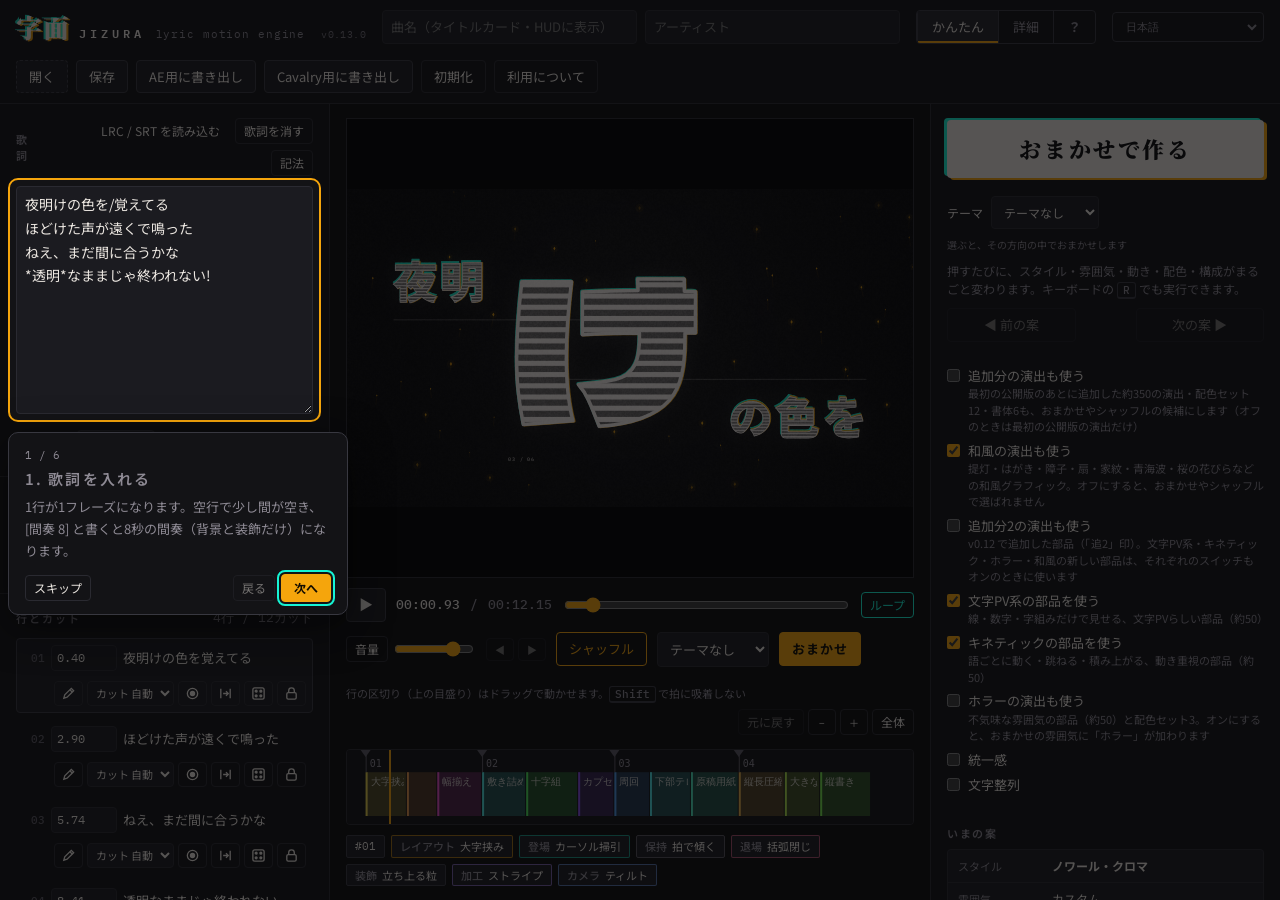
==== index.html @ 22287252 "no message" ====
<!doctype html>
<html lang="ja">
<head>
<meta charset="utf-8">
<meta name="viewport" content="width=device-width, initial-scale=1, viewport-fit=cover">
<title>JIZURA 字面</title>
<meta name="description" content="歌詞を入れると文字PV（リリックモーション）を自動で組み立てて MP4 に書き出すブラウザアプリ">
<link rel="canonical" href="https://852wa.github.io/JIZURA/">
<link rel="alternate" hreflang="ja" href="https://852wa.github.io/JIZURA/">
<link rel="alternate" hreflang="en" href="https://852wa.github.io/JIZURA/en/">
<link rel="alternate" hreflang="zh-Hant" href="https://852wa.github.io/JIZURA/zh-hant/">
<link rel="alternate" hreflang="zh-Hans" href="https://852wa.github.io/JIZURA/zh-hans/">
<link rel="alternate" hreflang="ko" href="https://852wa.github.io/JIZURA/ko/">
<link rel="alternate" hreflang="id-ID" href="https://852wa.github.io/JIZURA/id/">
<link rel="alternate" hreflang="vi" href="https://852wa.github.io/JIZURA/vi/">
<meta property="og:type" content="website">
<meta property="og:title" content="JIZURA 字面">
<meta property="og:description" content="歌詞を入れると文字PV（リリックモーション）を自動で組み立てて MP4 に書き出すブラウザアプリ">
<meta property="og:url" content="https://852wa.github.io/JIZURA/">
<meta name="twitter:card" content="summary">
<link rel="preconnect" href="https://fonts.googleapis.com">
<link rel="preconnect" href="https://fonts.gstatic.com" crossorigin>
<style>
:root {
  color-scheme: dark;
  --ink: #0c0c0e;
  --panel: #131316;
  --raised: #1b1b20;
  --raised2: #232329;
  --line: #2a2a31;
  --line2: #383840;
  --text: #ece7e1;
  --muted: #8e8a94;
  --faint: #5d5a63;
  --amber: #f5a50c;
  --cyan: #16f4d4;
  --rose: #ff6f9c;
  --danger: #ff5a6a;
  --ui: "IBM Plex Sans JP", "Noto Sans JP", "Hiragino Sans", "Yu Gothic UI", "Meiryo", system-ui, sans-serif;
  --mono: "IBM Plex Mono", "SFMono-Regular", Consolas, monospace;
  --brand: "Zen Old Mincho", "Noto Serif JP", "Yu Mincho", serif;
  --r: 4px;
}
html, body { height: 100%; }
[hidden] { display: none !important; }
body { margin: 0; background: var(--ink); color: var(--text); font: 13px/1.5 var(--ui); -webkit-font-smoothing: antialiased; }
* { box-sizing: border-box; }
button, input, select, textarea { font: inherit; color: inherit; }
:focus-visible { outline: 2px solid var(--cyan); outline-offset: 2px; }
@media (prefers-reduced-motion: reduce) { * { transition: none !important; } }

#app { display: flex; flex-direction: column; min-height: 100%; }

/* ---------- top bar ---------- */
.bar { display: flex; align-items: center; gap: 16px; padding-block: 10px; padding-inline: 16px; border-bottom: 1px solid var(--line); background: var(--panel); flex-wrap: wrap; }
.brand { display: flex; align-items: baseline; gap: 10px; min-width: 0; }
.brand .mark { font: 900 26px/1 var(--brand); letter-spacing: 0.02em; color: var(--text); text-shadow: -2px -1px 0 rgba(22,244,212,0.85), 2px 1px 0 rgba(245,165,12,0.9); }
.brand .word { font: 600 12px/1 var(--mono); letter-spacing: 0.34em; color: var(--text); }
.brand .tag { font: 400 11px/1 var(--mono); color: var(--muted); letter-spacing: 0.08em; }
.brand .ver { font: 400 10px/1 var(--mono); color: var(--muted); opacity: 0.8; margin-left: 6px; letter-spacing: 0.04em; }
.proj { display: flex; gap: 8px; flex: 1 1 280px; min-width: 0; }
.proj input { flex: 1 1 0; min-width: 0; }
.acts { display: flex; gap: 8px; flex-wrap: wrap; }
.lang-switch { display: inline-flex; align-items: center; gap: 3px; flex: none; font: 500 11px var(--mono); border: 1px solid var(--line2); border-radius: var(--r); padding: 3px; }
.lang-switch a, .lang-switch span { display: inline-block; padding: 3px 7px; color: var(--muted); text-decoration: none; border-radius: 2px; }
.lang-switch a:hover { color: var(--text); background: var(--raised2); }
.lang-switch [aria-current=page] { color: var(--ink); background: var(--amber); }
html[lang=en] { --ui: system-ui, -apple-system, "Segoe UI", sans-serif; --brand: Georgia, "Times New Roman", serif; }
html[lang=zh-Hant] { --ui: "Noto Sans TC", "PingFang TC", "Microsoft JhengHei", system-ui, sans-serif; }
html[lang=ko] { --ui: "Noto Sans KR", "Apple SD Gothic Neo", "Malgun Gothic", system-ui, sans-serif; --brand: "Noto Serif KR", "AppleMyungjo", "Batang", serif; }
html[lang=en] .work { grid-template-columns: minmax(315px, 365px) minmax(0, 1fr) minmax(350px, 395px); }
html[lang=en] .slider { grid-template-columns: 124px minmax(0, 1fr) 36px 30px; }
html[lang=en] .now-row { grid-template-columns: 105px minmax(0, 1fr); }
html[lang=en] .font-row { grid-template-columns: 95px minmax(0, 1fr); }
html[lang=en] .ln .tools select { max-width: 130px; }
html[lang=en] .fields .field { overflow-wrap: anywhere; }
html[lang=en] .easy-grid button, html[lang=en] .tabs button { white-space: normal; line-height: 1.2; }

/* ---------- controls ---------- */
input[type=text], input[type=number], input:not([type]), select, textarea {
  background: var(--raised); border: 1px solid var(--line); border-radius: var(--r); padding: 6px 8px; min-width: 0;
}
input[type=number] { font-family: var(--mono); }
textarea { width: 100%; resize: vertical; line-height: 1.7; }
select { padding-right: 4px; }
button { background: var(--raised); border: 1px solid var(--line2); border-radius: var(--r); padding: 6px 12px; cursor: pointer; white-space: nowrap; }
button:hover { background: var(--raised2); border-color: #4a4a54; }
button:disabled { opacity: 0.45; cursor: not-allowed; }
button.small { padding: 3px 8px; font-size: 12px; }
button.ghost { background: transparent; border-color: var(--line); }
button.primary { background: var(--amber); color: #120c00; border-color: var(--amber); font-weight: 700; }
button.primary:hover { background: #ffb52a; }
button.accent { border-color: var(--amber); color: var(--amber); background: transparent; }
button.accent:hover { background: rgba(245,165,12,0.1); }
button[aria-pressed=true] { border-color: var(--cyan); color: var(--cyan); }
button.icon { padding: 4px 6px; line-height: 0; }
button.icon svg { width: 15px; height: 15px; }
label.file { position: relative; display: inline-flex; align-items: center; gap: 6px; background: var(--raised); border: 1px dashed var(--line2); border-radius: var(--r); padding: 6px 12px; cursor: pointer; }
label.file:hover { border-color: var(--amber); }
label.file input { position: absolute; inset: 0; opacity: 0; cursor: pointer; width: 100%; }
.muted { color: var(--muted); }
.mono { font-family: var(--mono); }
h2, h3 { margin: 0; font-weight: 600; }
h2 { font-size: 11px; letter-spacing: 0.18em; color: var(--muted); }
h3 { font-size: 11px; letter-spacing: 0.14em; color: var(--muted); margin-top: 18px; margin-bottom: 8px; }

/* ---------- workspace ---------- */
.work { flex: 1; display: grid; grid-template-columns: minmax(270px, 330px) minmax(0, 1fr) minmax(290px, 350px); min-height: 0; }
.col { min-width: 0; min-height: 0; }
.col-left, .col-right { background: var(--panel); overflow: auto; }
.col-left { border-right: 1px solid var(--line); }
.col-right { border-left: 1px solid var(--line); }
.sec { padding: 14px 16px; border-bottom: 1px solid var(--line); display: flex; flex-direction: column; gap: 10px; }
.sec-h { display: flex; align-items: center; justify-content: space-between; gap: 8px; }
#lyrics { min-height: 150px; font-size: 14px; }
.syntax { font-size: 12px; color: var(--muted); background: var(--raised); border: 1px solid var(--line); border-radius: var(--r); padding: 10px 12px; }
.syntax code { font-family: var(--mono); color: var(--amber); }
.syntax ul { margin: 0; padding-left: 16px; display: grid; gap: 3px; }
.row { display: flex; align-items: center; gap: 8px; flex-wrap: wrap; }
.audio-name { font-size: 12px; overflow-wrap: anywhere; }
.fields { display: grid; grid-template-columns: repeat(3, minmax(0, 1fr)); gap: 8px; }
.field { display: flex; flex-direction: column; gap: 4px; font-size: 11px; color: var(--muted); }
.field input, .field select { width: 100%; }
.tapbox { border: 1px solid var(--amber); border-radius: var(--r); padding: 10px; display: grid; gap: 8px; background: rgba(245,165,12,0.06); }
.tapbox .next { font-size: 15px; }
button.tap { font: 700 18px/1 var(--mono); letter-spacing: 0.2em; padding: 16px; background: var(--amber); color: #120c00; border-color: var(--amber); }
/* タップ同期中は行一覧の自動スクロールで押せなくなるので、左カラムの先頭に貼り付けて固定する */
.col-left > #tapPanel { position: sticky; top: 0; z-index: 20; margin: 10px 12px; background-color: var(--panel); background-image: linear-gradient(rgba(245,165,12,0.10), rgba(245,165,12,0.10)); box-shadow: 0 10px 24px rgba(0,0,0,0.5); }
.tapbox.compact .hint { display: none; }
.tapbox .tap-opts { display: flex; gap: 14px; align-items: center; flex-wrap: wrap; font-size: 12px; color: var(--muted); }
.tapbox .tap-opts label { display: inline-flex; gap: 6px; align-items: center; }
.tapbox .tap-count { margin-left: 10px; font: 700 22px/1 var(--mono); color: var(--amber); }
/* 固定レイアウトにならない広さ／高さのときは、左カラムがスクロールしないのでビューポートに重ねて固定する */
@media (max-width: 1180px), (max-height: 619px) {
  .col-left > #tapPanel { position: fixed; top: 8px; left: 8px; right: 8px; bottom: auto; margin: 0; max-height: 62vh; overflow: auto; box-shadow: 0 14px 40px rgba(0,0,0,0.6); }
}

/* line list */
#lineList { list-style: none; margin: 0; padding: 0; display: grid; gap: 6px; }
.ln { display: grid; grid-template-columns: 22px 66px minmax(0, 1fr); gap: 4px 6px; align-items: center; padding: 6px; border: 1px solid transparent; border-radius: var(--r); }
.ln:hover { background: var(--raised); }
.ln.cur { border-color: var(--line2); background: var(--raised); }
.ln .no { font: 500 11px var(--mono); color: var(--faint); text-align: right; }
.ln .time { width: 100%; padding: 3px 5px; font-size: 12px; }
.ln .txt { overflow: hidden; text-overflow: ellipsis; white-space: nowrap; cursor: pointer; }
.ln .meta { grid-column: 2 / 4; display: flex; justify-content: space-between; align-items: flex-start; gap: 6px; flex-wrap: wrap; }
.ln .tools { display: flex; gap: 4px; flex: 0 1 auto; flex-wrap: wrap; justify-content: flex-end; margin-left: auto; }
.ln .tools select { padding: 2px 4px; font-size: 11px; max-width: 92px; width: auto; }
.ln .cuts { display: flex; gap: 4px; flex-wrap: wrap; min-width: 0; flex: 1 1 140px; }
.ln .cuts span { font-size: 10px; padding: 1px 6px; border-radius: 2px; border: 1px solid var(--line2); color: var(--muted); cursor: pointer; }
.ln .cuts span:hover { color: var(--text); border-color: var(--amber); }
.ln .cuts select.cut-lay { font-size: 10px; padding: 1px 4px; max-width: 112px; border: 1px solid var(--line2); border-radius: 2px; background: var(--raised); color: var(--text); }
.ln .cuts select.cut-lay.is-forced { border-color: var(--amber); color: var(--text); }

/* ---------- stage ---------- */
.col-stage { display: flex; flex-direction: column; gap: 10px; padding: 14px 16px; min-width: 0; }
.viewport { position: relative; width: 100%; background: #000; border: 1px solid var(--line); display: grid; place-items: center; overflow: hidden; }
.viewport.is-transparent { background-color: #1c1c22; background-image: linear-gradient(45deg, #2b2b33 25%, transparent 25%), linear-gradient(-45deg, #2b2b33 25%, transparent 25%), linear-gradient(45deg, transparent 75%, #2b2b33 75%), linear-gradient(-45deg, transparent 75%, #2b2b33 75%); background-size: 20px 20px; background-position: 0 0, 0 10px, 10px -10px, -10px 0; }
.viewport canvas { display: block; width: 100%; height: auto; max-height: 68vh; object-fit: contain; }
.field-wide { grid-column: span 2; }
.lang-row { display: flex; align-items: center; flex-wrap: wrap; gap: 6px; margin-top: 6px; font-size: 11px; color: var(--muted); }
.lang-row select { width: auto; }
.key-badge { position: absolute; right: 10px; top: 10px; background: rgba(12,12,14,0.78); border: 1px solid var(--line2); color: #fff; padding: 3px 8px; border-radius: var(--r); font-size: 11px; pointer-events: none; letter-spacing: .04em; }
.key-badge i { display: inline-block; width: 9px; height: 9px; border-radius: 2px; margin-right: 6px; vertical-align: -1px; border: 1px solid rgba(255,255,255,.5); }
.key-badge i.alpha { background-color: #555; background-image: linear-gradient(45deg, #bbb 25%, transparent 25%), linear-gradient(-45deg, #bbb 25%, transparent 25%), linear-gradient(45deg, transparent 75%, #bbb 75%), linear-gradient(-45deg, transparent 75%, #bbb 75%); background-size: 6px 6px; background-position: 0 0, 0 3px, 3px -3px, -3px 0; }
.overlay-msg { position: absolute; left: 12px; bottom: 12px; background: rgba(12,12,14,0.85); border: 1px solid var(--line2); padding: 6px 10px; border-radius: var(--r); font-size: 12px; }
.transport { display: flex; align-items: center; gap: 10px; flex-wrap: wrap; }
.transport .vol { display: inline-flex; align-items: center; gap: 4px; }
.transport .vol input[type=range] { flex: 0 0 80px; width: 80px; }
#btnLoop[data-mode="line"], #btnLoop[data-mode="cut"] { color: var(--amber); }
#btnLoop[aria-pressed="false"] { opacity: 0.55; }
.transport .tc { font: 500 13px var(--mono); font-variant-numeric: tabular-nums; }
.transport input[type=range] { flex: 1 1 160px; accent-color: var(--amber); }
button.play { width: 40px; height: 34px; padding: 0; font-size: 14px; }
/* timeline controls, export range, line tools */
.tl-bar { display: flex; justify-content: space-between; align-items: center; gap: 8px; margin: 8px 0 4px; flex-wrap: wrap; }
.tl-hint { font-size: 11px; }
.tl-btns { display: flex; gap: 4px; margin-left: auto; }
.rng-row { display: flex; align-items: center; gap: 6px; flex-wrap: wrap; margin: 10px 0 2px; font-size: 12px; }
.rng-row select { width: auto; max-width: 150px; }
.rng-lab { color: var(--muted); font-size: 11px; }
.rngInfo { font-size: 11px; }
.ln.in-range { border-color: var(--amber); }
.ln.is-inter .txt { color: var(--muted); font-style: italic; }
.ln .txt-edit { width: 100%; padding: 3px 6px; font-size: 13px; }
.ln .tools .icon[aria-pressed=true] { color: var(--amber); }
#timeline { width: 100%; height: 76px; display: block; background: var(--panel); border: 1px solid var(--line); border-radius: var(--r); cursor: pointer; touch-action: none; }
.cutinfo { display: flex; gap: 6px; flex-wrap: wrap; align-items: center; min-height: 26px; flex: none; }
.cutinfo .cut-roll { margin-left: 2px; }
.chip { font-size: 11px; padding: 2px 8px; border-radius: 2px; border: 1px solid var(--line2); color: var(--text); background: var(--raised); }
.chip b { font-weight: 500; color: var(--muted); margin-right: 5px; }
button.chip { cursor: pointer; font: inherit; }
button.chip:hover { border-color: var(--amber); color: var(--text); }
button.chip.is-forced { border-color: var(--amber); }
button.chip[aria-pressed=true] { border-color: var(--cyan); color: var(--cyan); }
.cut-pick { border: 1px solid var(--line); border-radius: var(--r); background: var(--panel); padding: 8px; max-height: min(42vh, 420px); overflow: auto; }
.cut-pick-h { display: flex; align-items: center; gap: 8px; margin-bottom: 8px; position: sticky; top: 0; background: var(--panel); z-index: 1; padding-bottom: 4px; }
.cut-pick-h strong { font-size: 12px; }
.cut-pick-h .muted { flex: 1; font-size: 11px; }
.cut-pick .tech-grid { display: grid; grid-template-columns: repeat(auto-fill, minmax(112px, 1fr)); gap: 8px; padding: 0; min-height: 96px; }
.cut-pick .tcard { cursor: pointer; width: 100%; text-align: left; }
.cut-pick .tcard.is-on { border-color: var(--amber); box-shadow: 0 0 0 1px var(--amber); }
.cut-pick .tcard canvas { width: 100%; aspect-ratio: 16 / 9; display: block; background: #0c0c0e; }
.chip { font-size: 11px; padding: 2px 8px; border-radius: 2px; border: 1px solid var(--line2); color: var(--text); background: var(--raised); }
.chip b { font-weight: 500; color: var(--muted); margin-right: 5px; }
.chip.l { border-color: rgba(245,165,12,0.6); }
.chip.e { border-color: rgba(22,244,212,0.55); }
.chip.x { border-color: rgba(255,111,156,0.6); }
.chip.h { border-color: #55525c; }
.hint { font-size: 12px; color: var(--muted); }

/* ---------- right panel ---------- */
.tabs { display: grid; grid-template-columns: repeat(4, 1fr); border-bottom: 1px solid var(--line); position: sticky; top: 0; background: var(--panel); z-index: 2; }
.tabs button { border: 0; border-radius: 0; background: transparent; padding: 11px 4px; color: var(--muted); border-bottom: 2px solid transparent; }
.tabs button[aria-selected=true] { color: var(--text); border-bottom-color: var(--amber); }
.tabpane { padding: 14px 16px 24px; }
.style-grid { display: grid; grid-template-columns: repeat(3, minmax(0, 1fr)); gap: 8px; }
.stile { display: flex; flex-direction: column; gap: 5px; padding: 0; border: 1px solid var(--line); background: transparent; border-radius: var(--r); overflow: hidden; text-align: left; }
.stile canvas { width: 100%; aspect-ratio: 16 / 9; display: block; }
.stile span { font-size: 11px; padding: 0 7px 6px; white-space: nowrap; overflow: hidden; text-overflow: ellipsis; }
.stile[aria-pressed=true] { border-color: var(--amber); box-shadow: 0 0 0 1px var(--amber); color: var(--text); }
.slider { display: grid; grid-template-columns: 96px minmax(0, 1fr) 36px 30px; gap: 8px; align-items: center; margin-bottom: 8px; }
.slider input { width: 100%; accent-color: var(--amber); }
.slider output { font: 500 11px var(--mono); color: var(--muted); text-align: right; }
.checks { display: grid; grid-template-columns: repeat(2, minmax(0, 1fr)); gap: 3px 10px; }
.checks label { display: flex; align-items: center; gap: 6px; font-size: 12px; padding: 2px 0; }
.checks input { accent-color: var(--amber); }
.tgroup .checks.tech-grid { display: grid; grid-template-columns: repeat(auto-fill, minmax(128px, 1fr)); gap: 8px; padding: 0 10px 10px; }
.tcard { display: flex; flex-direction: column; gap: 4px; padding: 0; border: 1px solid var(--line); border-radius: var(--r); overflow: hidden; background: var(--panel); cursor: pointer; }
.tcard:hover { border-color: var(--line2); }
.tcard canvas { width: 100%; aspect-ratio: 16 / 9; display: block; background: #0c0c0e; }
.tcard .tcard-name { display: flex; align-items: center; gap: 5px; font-size: 11px; padding: 0 6px 6px; min-width: 0; }
.tcard .tcard-name span { white-space: nowrap; overflow: hidden; text-overflow: ellipsis; min-width: 0; }
.tcard.set-off { opacity: 0.5; }
.group-h { display: flex; justify-content: space-between; align-items: center; margin-top: 16px; margin-bottom: 6px; }
.tgroup { border: 1px solid var(--line); border-radius: var(--r); margin-bottom: 8px; background: var(--raised); }
.tgroup summary { display: flex; justify-content: space-between; align-items: center; padding: 8px 10px; cursor: pointer; list-style: none; font-size: 12px; }
.tgroup summary::-webkit-details-marker { display: none; }
.tgroup summary::before { content: '▸'; color: var(--muted); margin-right: 8px; transition: transform .15s; }
.tgroup[open] summary::before { transform: rotate(90deg); }
.tgroup .tg-name { flex: 1; font-weight: 600; }
.tgroup .tg-cnt { color: var(--muted); font-size: 11px; }
/* locks: same look as the per-line lock button (icon ghost + SVG, accent colour while pressed) */
.tgroup summary .lk { flex: none; margin-left: 6px; }
.lk[aria-pressed="true"] { color: var(--amber); }
.tgroup .tg-tools { display: flex; gap: 6px; padding: 0 10px 8px; }
.tgroup .checks { padding: 0 10px 10px; }
.chip.t { border-color: rgba(180,140,255,0.6); }
.chip.b { border-color: rgba(120,200,120,0.55); }
.chip.c { border-color: rgba(120,170,255,0.6); }
.group-h:first-child { margin-top: 0; }
.color-row { display: grid; grid-template-columns: repeat(3, minmax(0, 1fr)); gap: 8px; }
.color-row label { display: flex; flex-direction: column; gap: 3px; font-size: 11px; color: var(--muted); }
.color-row input[type=color] { width: 100%; height: 28px; padding: 0; border: 1px solid var(--line); background: transparent; border-radius: var(--r); }
.font-row { display: grid; grid-template-columns: 70px minmax(0, 1fr); gap: 8px; align-items: center; margin-bottom: 6px; font-size: 12px; }
.progress { height: 6px; background: var(--raised2); border-radius: 3px; overflow: hidden; }
.progress i { display: block; height: 100%; width: 0; background: linear-gradient(90deg, var(--cyan), var(--amber)); }
.outbtns { display: grid; gap: 8px; margin-top: 12px; }
.outbtns button { padding: 10px 12px; }
.note { font-size: 12px; color: var(--muted); border-left: 2px solid var(--line2); padding-left: 10px; margin-top: 12px; }
.kbd { font: 500 11px var(--mono); border: 1px solid var(--line2); border-bottom-width: 2px; padding: 0 5px; border-radius: 3px; }

label.check { display: flex; align-items: flex-start; gap: 8px; margin-bottom: 8px; cursor: pointer; }
label.check input { margin: 3px 0 0; flex: none; accent-color: var(--amber); }
label.check small { display: block; font-size: 11px; color: var(--muted); }

/* ---------- modes / おまかせ ---------- */
.modes { display: inline-flex; border: 1px solid var(--line2); border-radius: var(--r); overflow: hidden; }
.modes button { border: 0; border-radius: 0; background: transparent; padding: 6px 14px; color: var(--muted); }
.modes button + button { border-left: 1px solid var(--line2); }
.modes button[aria-pressed=true] { background: var(--raised2); color: var(--text); box-shadow: inset 0 -2px 0 var(--amber); }
#app.is-easy .tabs, #app.is-easy .tabpane, #app.is-easy .pro-only { display: none !important; }
.hist-btns { display: inline-flex; gap: 4px; }
button.icon-txt { font-size: 10px; min-width: 28px; }
.transport #btnOmakase { letter-spacing: 0.08em; }

.easy { padding: 16px 16px 28px; display: grid; gap: 18px; }
.easy h3 { margin: 0 0 8px; }
.easy-hero { display: grid; gap: 10px; }
button.omakase {
  position: relative; padding: 18px 14px; font: 900 22px/1 var(--brand); letter-spacing: 0.12em;
  background: var(--text); color: var(--ink); border: 0; border-radius: var(--r);
  box-shadow: -3px -2px 0 var(--cyan), 3px 2px 0 var(--amber);
  transition: transform .12s ease, box-shadow .12s ease;
}
button.omakase:hover { background: #fff; box-shadow: -5px -3px 0 var(--cyan), 5px 3px 0 var(--amber); }
button.omakase:active { transform: translateY(1px) scale(0.99); box-shadow: -1px -1px 0 var(--cyan), 1px 1px 0 var(--amber); }
button.omakase:disabled { box-shadow: none; }
.easy-hero .hint { margin: 0; }
.hist-row { display: grid; grid-template-columns: 1fr auto 1fr; gap: 8px; align-items: center; }
.hist-row #histPos { font-size: 11px; text-align: center; min-width: 44px; }
.now { display: grid; gap: 1px; background: var(--line); border: 1px solid var(--line); border-radius: var(--r); overflow: hidden; }
.now-row { display: grid; grid-template-columns: 84px minmax(0, 1fr); gap: 10px; align-items: center; padding: 7px 10px; background: var(--raised); font-size: 12px; }
.now-row .k { color: var(--muted); font-size: 11px; }
.now-row .v { display: flex; align-items: center; gap: 8px; min-width: 0; overflow: hidden; text-overflow: ellipsis; white-space: nowrap; }
.now-row b { font-weight: 700; }
.tagl { font: 500 10px var(--mono); color: var(--cyan); border: 1px solid rgba(22,244,212,0.5); padding: 0 5px; border-radius: 2px; }
.easy-grid { display: grid; grid-template-columns: repeat(2, minmax(0, 1fr)); gap: 8px; }
.easy-grid button { padding: 10px 8px; }
.easy .fields { display: grid; grid-template-columns: repeat(3, minmax(0, 1fr)); gap: 8px; }
.easy .exp-box { margin-top: 10px; }
.swatches { display: inline-flex; gap: 3px; vertical-align: middle; }
.swatches i { width: 16px; height: 16px; border-radius: 2px; border: 1px solid rgba(255,255,255,0.18); display: inline-block; }
#paletteSwatch i { width: 22px; height: 22px; }
.toast {
  position: absolute; top: 12px; left: 50%; transform: translate(-50%, -6px); opacity: 0;
  display: flex; align-items: center; gap: 10px; max-width: calc(100% - 24px);
  background: rgba(12,12,14,0.9); border: 1px solid var(--line2); border-left: 2px solid var(--amber);
  padding: 7px 12px; border-radius: var(--r); font-size: 12px; white-space: nowrap; overflow: hidden; text-overflow: ellipsis; pointer-events: none;
  transition: opacity .2s ease, transform .2s ease;
}
.toast.in { opacity: 1; transform: translate(-50%, 0); }
.toast.out { opacity: 0; transform: translate(-50%, -6px); }

/* ---------- 利用について ---------- */
button.linkish { background: none; border: 0; padding: 4px 0; color: var(--muted); font-size: 12px; text-decoration: underline; text-underline-offset: 3px; cursor: pointer; justify-self: start; }
button.linkish:hover { color: var(--text); background: none; }
dialog.terms { width: min(520px, calc(100vw - 32px)); max-height: calc(100vh - 48px); overflow: auto; padding: 22px 24px 18px; background: var(--panel); color: var(--text); border: 1px solid var(--line2); border-radius: 8px; box-shadow: 0 20px 60px rgba(0,0,0,0.55); }
dialog.terms .reset-list { margin: 0 0 12px; padding-left: 18px; display: grid; gap: 3px; font-size: 13px; }
#cavalryWarnings { max-height: min(40vh, 360px); overflow: auto; overflow-wrap: anywhere; }
#cavalryWarnings .cavalry-warn.host { color: var(--muted); }
#cavalryWarnings .cavalry-warn.approx { color: var(--amber); }
#cavalryWarnings .cavalry-warn.blocking { color: #e0645a; }
button.danger { background: #c9433a; border-color: #c9433a; color: #fff; font-weight: 700; }
button.danger:hover { background: #dd5146; }
.sec-btns { display: inline-flex; gap: 6px; }
.sec-btns label.file.small { padding: 3px 8px; font-size: 12px; border-style: solid; border-color: transparent; background: transparent; color: var(--fg, inherit); }
.sec-btns label.file.small:hover { border-color: var(--amber); }
dialog.terms::backdrop { background: rgba(6,6,8,0.66); }
dialog.terms h2 { font-size: 15px; letter-spacing: 0.08em; color: var(--text); margin: 0 0 14px; }
dialog.terms p { margin: 0 0 10px; line-height: 1.75; font-size: 13px; }
dialog.terms a { color: var(--cyan); word-break: break-all; }
.terms-main { border-left: 3px solid var(--amber); background: var(--raised); padding: 12px 14px 4px; border-radius: 0 var(--r) var(--r) 0; margin-bottom: 14px; }
.terms-main .terms-big { font-size: 15px; }
.terms-main strong { color: var(--amber); font-weight: 700; }
.terms-sub { color: var(--muted); font-size: 12px !important; }
.terms-note { font-size: 12px !important; }
.terms-oss { font-size: 12px; color: var(--muted); margin: 4px 0 14px; }
.terms-oss summary { cursor: pointer; }
.terms-oss p { font-size: 12px !important; margin-top: 6px; }
.terms-foot { display: flex; justify-content: space-between; align-items: center; gap: 12px; flex-wrap: wrap; border-top: 1px solid var(--line); padding-top: 12px; }

/* ---------- fixed workspace (wide & tall enough windows) ----------
   The page no longer scrolls as a whole: the header and the preview + timeline stay put, and the
   lyrics / line list (left) and settings (right) scroll inside their own columns. */
@media (min-width: 1181px) and (min-height: 620px) {
  html.fixed-ok body { overflow: hidden; }
  html.fixed-ok #app { height: 100vh; height: 100dvh; min-height: 0; }
  html.fixed-ok .work { overflow: hidden; }
  html.fixed-ok .col-left, html.fixed-ok .col-right { overscroll-behavior: contain; }
  html.fixed-ok .col-stage { overflow: hidden auto; }
  html.fixed-ok .viewport { flex: 1 1 0; min-height: 180px; }
  html.fixed-ok .viewport canvas { max-height: none; }
}

/* ---------- responsive ---------- */
@media (max-width: 1180px) {
  .work { grid-template-columns: minmax(0, 1fr) minmax(0, 1fr); }
  html[lang=en] .work { grid-template-columns: minmax(0, 1fr) minmax(0, 1fr); }
  .col-stage { grid-column: 1 / -1; order: -1; }
  .col-left { border-right: 1px solid var(--line); }
  .col-right { border-left: 0; }
}
@media (max-width: 760px) {
  .work { grid-template-columns: minmax(0, 1fr); }
  html[lang=en] .work { grid-template-columns: minmax(0, 1fr); }
  .col-left, .col-right { border: 0; border-top: 1px solid var(--line); }
  .bar { gap: 10px; }
  .brand .tag { display: none; }
  .fields { grid-template-columns: repeat(2, minmax(0, 1fr)); }
  .easy .fields { grid-template-columns: repeat(3, minmax(0, 1fr)); }
  #app.is-easy .col-right { order: 0; border-top: 1px solid var(--line); }
  #app.is-easy .col-left { order: 1; }
  .transport .hist-btns { display: none; }
}

/* 追加分 / 和風 switches + badges */
.pick-sets { margin: 12px 0 6px; text-align: left; }
.pick-sets label.check { margin-bottom: 6px; }
.easy-hero .pick-sets { margin-top: 14px; }
.set-badge { display: inline-block; margin-left: 4px; padding: 0 4px; border: 1px solid var(--amber); border-radius: 3px; color: var(--amber); font-size: 10px; line-height: 15px; vertical-align: 1px; }
.set-badge.ex { border-color: var(--cyan, #4cc9d9); color: var(--cyan, #4cc9d9); }
.set-badge.set-horror { border-color: #c0544a; color: #e0786e; }
.set-badge.set-typo { border-color: #9aa3ad; color: #c5ccd3; }
.set-badge.set-kinetic { border-color: #7fbf6a; color: #9fd98a; }
.set-badge.set-extra2 { border-color: #b08adf; color: #c9a8f0; }
.checks label.set-off { opacity: 0.45; }
.checks label.set-off .set-badge { border-color: var(--muted); color: var(--muted); }
.stile { position: relative; }
.stile .badges { position: absolute; top: 4px; left: 4px; padding: 0; display: flex; gap: 3px; }
.stile .set-badge { margin: 0; padding: 0 4px; font-size: 10px; line-height: 15px; background: rgba(0,0,0,0.55); }
.stile.set-off { opacity: 0.55; }

/* ---------- かんたんモードの案内ツアー ---------- */
.tour { position: fixed; inset: 0; z-index: 200; pointer-events: auto; }
.tour-spot { position: fixed; border-radius: 8px; box-shadow: 0 0 0 9999px rgba(8, 8, 10, 0.66); outline: 2px solid var(--amber); transition: all 0.22s ease; pointer-events: none; }
.tour-bub { position: fixed; width: min(340px, calc(100vw - 24px)); background: var(--panel); color: var(--text); border: 1px solid var(--line2); border-radius: 10px; padding: 14px 16px 12px; box-shadow: 0 12px 40px rgba(0,0,0,0.5); transition: top 0.22s ease, left 0.22s ease; }
.tour-step { font-size: 11px; }
.tour-title { margin: 4px 0 6px; font-size: 15px; }
.tour-text { margin: 0 0 12px; font-size: 13px; line-height: 1.7; color: var(--muted); }
.tour-nav { display: flex; gap: 6px; align-items: center; }
.tour-sp { flex: 1; }
.tour-btn { min-width: 30px; font-weight: 700; }
button.small.primary { padding: 4px 12px; }

.lang-switch select { font: 500 11px var(--mono); padding: 3px 6px; width: auto; background: transparent; color: var(--muted); border: none; }
.sr-only { position: absolute; width: 1px; height: 1px; overflow: hidden; clip: rect(0 0 0 0); white-space: nowrap; }
.unify-box { margin-bottom: 10px; padding-bottom: 6px; border-bottom: 1px solid var(--line); }
.center-dir { gap: 6px; margin: -2px 0 8px 26px; font-size: 12px; }
.center-dir select { width: auto; }

/* ================= スマホ mode (#app.is-mobile) =================
   one column: sticky header with おまかせ, the preview right under it, then folding sections */
.omk-top, .menu-btn { display: none; }
.mode-mobile { display: none; }
@media (max-width: 900px), (pointer: coarse) { .mode-mobile { display: inline-block; } }
#app.is-mobile .mode-mobile { display: inline-block; }
#app.is-mobile .bar { position: sticky; top: 0; z-index: 40; gap: 8px; padding: 8px 10px; }
#app.is-mobile .brand .tag, #app.is-mobile .brand .word, #app.is-mobile .tour-btn { display: none; }
#app.is-mobile .brand .mark { font-size: 22px; }
#app.is-mobile .omk-top, #app.is-mobile .menu-btn { display: inline-block; }
#app.is-mobile .omk-top { order: 2; margin-left: auto; padding: 9px 16px; font-size: 15px; }
#app.is-mobile .menu-btn { order: 3; padding: 9px 10px; }
#app.is-mobile .modes { order: 4; flex: 1 1 100%; }
#app.is-mobile .modes button { flex: 1 1 0; padding: 7px 4px; }
#app.is-mobile .proj, #app.is-mobile .acts, #app.is-mobile .lang-switch { display: none; order: 5; flex: 1 1 100%; }
#app.is-mobile.menu-open .proj, #app.is-mobile.menu-open .acts, #app.is-mobile.menu-open .lang-switch { display: flex; }
#app.is-mobile .acts > * { flex: 1 1 auto; }
#app.is-mobile .work { display: flex; flex-direction: column; overflow: visible; }
#app.is-mobile .col-left, #app.is-mobile .col-right { overflow: visible; border: 0; border-top: 1px solid var(--line); }
#app.is-mobile .col-stage { order: -1; position: sticky; top: var(--mbar, 96px); z-index: 30; background: var(--ink); padding: 8px 10px; gap: 6px; box-shadow: 0 8px 18px rgba(0,0,0,0.45); }
#app.is-mobile .viewport canvas { max-height: 34vh; }
#app.is-mobile .tl-bar, #app.is-mobile #timeline, #app.is-mobile .cutinfo, #app.is-mobile .transport .vol, #app.is-mobile #btnLoop, #app.is-mobile #btnShuffle, #app.is-mobile #btnOmakase { display: none; }
#app.is-mobile .transport { gap: 8px; flex-wrap: nowrap; }
#app.is-mobile .transport .hist-btns { display: inline-flex; }
#app.is-mobile .col-right { order: 0; }
#app.is-mobile .col-left { order: 1; }
#app.is-mobile .easy-hero .omakase { display: none; }
#app.is-mobile button, #app.is-mobile select, #app.is-mobile input[type=text], #app.is-mobile label.file { min-height: 40px; }
#app.is-mobile button.small, #app.is-mobile .ln button, #app.is-mobile .ln select { min-height: 34px; }
#app.is-mobile .easy .fields, #app.is-mobile .fields { grid-template-columns: repeat(2, minmax(0, 1fr)); }
/* folding sections: tap the heading */
#app.is-mobile .sec > .sec-h h2 { cursor: pointer; font-size: 13px; }
#app.is-mobile .sec > .sec-h h2::before { content: '▾'; display: inline-block; width: 1.2em; color: var(--amber); }
#app.is-mobile .sec.fold > .sec-h h2::before { content: '▸'; }
#app.is-mobile .sec.fold > :not(.sec-h) { display: none !important; }
/* lines: one compact row each, tap to open its tools */
#app.is-mobile .ln { grid-template-columns: 22px minmax(0, 1fr); padding: 8px 6px; }
#app.is-mobile .ln .time { display: none; }
#app.is-mobile .ln .meta { display: none; grid-column: 1 / -1; }
#app.is-mobile .ln.open .meta { display: block; }
#app.is-mobile .ln .txt { white-space: nowrap; overflow: hidden; text-overflow: ellipsis; }
#app.is-mobile .ln.open .txt { white-space: normal; }
.exp-share { width: 100%; margin-bottom: 8px; }
#app.is-mobile .transport .tc.muted, #app.is-mobile #timeDur { display: none; }
#app.is-mobile .transport input[type=range] { flex: 1 1 40px; min-width: 0; }
#app.is-mobile .transport .hist-btns button { min-width: 36px; padding: 4px 8px; }
#app.is-mobile button.play { flex: none; width: 44px; }

/* カットの開始時刻 (詳細モード) and the cut playing now */
.ln .cut-pair { display: inline-flex; min-width: 0; gap: 2px; align-items: center; }
.ln .cut-time { width: 64px; font-size: 11px; padding: 2px 4px; }
.ln .cut-time.is-forced { border-color: var(--amber); }
.ln .cut-lay.playing { box-shadow: 0 0 0 2px var(--amber); }
.theme-row { display: flex; align-items: center; gap: 8px; flex-wrap: wrap; font-size: 12px; margin-top: 8px; }
.theme-row select { min-width: 9em; }
#app.is-easy .ln .cut-pair { display: none; }
.outbtns.out-png { grid-template-columns: repeat(auto-fit, minmax(140px, 1fr)); margin-top: 8px; }
.outbtns.out-png button { padding: 8px 10px; font-size: 12px; }
/* layout menus are filled on first use: keep their width fixed so nothing jumps */
.ln .cuts select.cut-lay { width: 112px; }
.ln .tools select.lay { width: 112px; }

/* files dragged over the window */
.drop-hint { position: fixed; inset: 0; z-index: 90; display: flex; align-items: center; justify-content: center; background: rgba(8,8,10,0.72); pointer-events: none; }
.drop-hint[hidden] { display: none; }
.drop-hint > div { display: flex; flex-direction: column; gap: 6px; align-items: center; text-align: center; padding: 26px 34px; margin: 16px; border: 2px dashed var(--cyan); border-radius: 12px; background: rgba(12,12,14,0.9); }
.drop-hint strong { font-size: 18px; }
.drop-hint span { font-size: 12px; opacity: 0.8; }
.sec-btns { flex-wrap: wrap; justify-content: flex-end; }
.sec-btns > * { white-space: nowrap; }

</style>
</head>
<body>
<div id="tour" class="tour" hidden role="dialog" aria-modal="true" aria-labelledby="tourTitle">
  <div class="tour-spot"></div>
  <div class="tour-bub">
    <div class="tour-step mono muted"></div>
    <h3 id="tourTitle" class="tour-title"></h3>
    <p class="tour-text"></p>
    <div class="tour-nav"><button class="tour-skip ghost small">スキップ</button><span class="tour-sp"></span><button class="tour-prev ghost small">戻る</button><button class="tour-next primary small">次へ</button></div>
  </div>
</div>
<div id="app">
  <header class="bar">
    <div class="brand"><span class="mark" aria-hidden="true">字面</span><span class="word">JIZURA</span><span class="tag">lyric motion engine</span><span class="ver">v0.13.0</span></div>
    <div class="proj">
      <input id="songTitle" type="text" placeholder="曲名（タイトルカード・HUDに表示）" aria-label="曲名">
      <input id="songArtist" type="text" placeholder="アーティスト" aria-label="アーティスト">
    </div>
    <button id="btnOmakaseTop" class="primary omk-top" title="スタイル・雰囲気・演出・配色をまるごとランダムに">おまかせ</button>
    <button id="btnMenu" class="ghost menu-btn" aria-expanded="false" aria-controls="appMenu">メニュー</button>
    <div class="modes" role="group" aria-label="表示モード">
      <button id="modeMobile" class="mode-mobile" aria-pressed="false" title="スマホ向けの画面（おまかせを上に固定、行はたたんで表示）">スマホ</button>
      <button id="modeEasy" aria-pressed="false" title="おまかせボタン中心のシンプルな画面">かんたん</button>
      <button id="modePro" aria-pressed="true" title="すべての設定を表示">詳細</button>
      <button id="btnTour" class="ghost tour-btn" title="かんたんモードの使い方を案内します" aria-label="使い方の案内">？</button>
    </div>
    <label class="lang-switch"><span class="sr-only">Language</span><select aria-label="Language" onchange="if(this.value)location.href=this.value"><option value="index.html" lang="ja" selected>日本語</option><option value="en/index.html" lang="en">English</option><option value="zh-hant/index.html" lang="zh-Hant">繁體中文</option><option value="zh-hans/index.html" lang="zh-Hans">简体中文</option><option value="ko/index.html" lang="ko">한국어</option><option value="id/index.html" lang="id-ID">Bahasa Indonesia</option><option value="vi/index.html" lang="vi">Tiếng Việt</option></select></label>
    <div class="acts">
      <label class="file" title="保存したプロジェクト(.json)を開く">開く<input id="fileProject" type="file" accept=".json,application/json"></label>
      <button id="btnSave" title="プロジェクトを .json で保存">保存</button>
      <button id="btnAE" title="After Effects パネル用の構成データを書き出す">AE用に書き出し</button>
      <button id="btnCavalry" title="Cavalry 用の編集可能なスクリプトを書き出す（実験的）">Cavalry用に書き出し</button>
      <button id="btnReset" class="ghost" title="歌詞・曲・設定・履歴をすべて消して、最初の状態に戻します">初期化</button>
      <button id="btnTerms" class="ghost terms-open" title="出力物の権利とライセンス">利用について</button>
    </div>
  </header>

  <main class="work">
    <!-- ================= left: lyrics & timing ================= -->
    <section class="col col-left" aria-label="歌詞とタイミング">
      <div id="tapPanel" class="tapbox" hidden>
          <div class="hint">曲に合わせて、各行が始まる瞬間に <span class="kbd">Space</span> かボタンを押してください。押し間違えたら <span class="kbd">Backspace</span> か「1つ戻る」。途中の行からやり直すときは、行一覧の ◎ を押します。1行に複数のカットがあるときは、カットが切り替わる瞬間に <span class="kbd">Tab</span> を押すと、その行のカットの開始時刻も合わせられます。</div>
          <div class="tap-opts"><label>速さ <select id="tapRate" aria-label="タップ中の再生速度"><option value="1">1×</option><option value="0.75">0.75×</option><option value="0.5">0.5×</option></select></label><label><input type="checkbox" id="tapCount"> カウントダウン</label></div>
          <div class="next">次: <b id="tapLine">—</b><b id="tapCountNum" class="tap-count" hidden></b></div>
          <button id="tapBtn" class="tap">TAP</button>
          <button id="tapBack" class="ghost">1つ戻る</button>
          <button id="tapStop" class="ghost">終了する</button>
      </div>
      <div class="sec">
        <div class="sec-h"><h2>歌詞</h2><span class="sec-btns"><label class="file ghost small" title="LRC ファイル（タイムスタンプ付きの歌詞）や字幕ファイル（SRT / VTT）を読み込み、今の歌詞と置き換えます（「元に戻す」で戻せます）。ファイルを画面にドロップしても読み込めます">LRC / SRT を読み込む<input id="fileLrc" type="file" accept=".lrc,.srt,.vtt,.txt,text/plain"></label><button id="btnClearLyrics" class="ghost small" title="歌詞と、行ごとのタイミング・指定・書き出す範囲を消します（「元に戻す」か Ctrl+Z で戻せます）">歌詞を消す</button><button id="btnSyntax" class="ghost small" aria-expanded="false">記法</button></span></div>
        <textarea id="lyrics" rows="9" spellcheck="false" aria-label="歌詞（1行 = 1フレーズ）"></textarea>
        <label class="lang-row">歌詞の言語<select id="lyricLang"><option value="auto">自動判定</option><option value="ja">日本語</option><option value="zh-Hant">繁體中文</option><option value="zh-Hans">简体中文</option><option value="ko">한국어</option><option value="en">English</option></select><span id="langNote" class="muted"></span></label>
        <div id="syntax" class="syntax" hidden>
          <ul>
            <li>1行が1フレーズ。空行は少し間を空けます</li>
            <li><code>夜明けの色を/覚えてる</code> … <code>/</code> でカットの切れ目を指定</li>
            <li><code>*透明*</code> … 強調（大きく・インパクト寄りの演出）</li>
            <li>行末の <code>!</code> … フラッシュと揺れを入れる</li>
            <li><code>歌詞|ruby or note</code> … 注釈レイアウトの小さな文字</li>
            <li><code>[01:23.45]歌詞</code> … LRC のタイムスタンプをそのまま使用</li>
            <li><code>[間奏 8]</code> … 8秒の間奏（歌詞は出さず、背景と装飾だけ）。秒数を省くと4秒、タップ同期やマーカーで長さを合わせられます</li>
            <li><code>#</code> で始まる行 … コメント（無視）</li>
          </ul>
        </div>
      </div>

      <div class="sec">
        <div class="sec-h"><h2>曲とタイミング</h2></div>
        <div id="audioName" class="muted audio-name">曲なし（読み込むと拍を検出してカットを合わせます）</div>
        <div class="row">
          <label class="file" title="mp3 / wav / m4a など">曲を読み込む<input id="audioFile" type="file" accept="audio/*,.mp3,.wav,.m4a,.aac,.ogg,.flac"></label>
          <button id="btnTap" title="曲を再生しながら各行の頭でタップ">タップで同期</button>
        </div>
        <div class="fields pro-only">
          <label class="field">BPM<input id="bpm" type="number" min="0" max="300" step="0.1" placeholder="自動"></label>
          <label class="field">開始(秒)<input id="offset" type="number" min="0" step="0.05"></label>
          <label class="field">行の長さ<input id="lineScale" type="number" min="0.4" max="3" step="0.05"></label>
        </div>
        <div class="row pro-only">
          <label class="row" style="gap:6px"><input id="snap" type="checkbox"> 拍にスナップ</label>
          <button id="btnResetTimes" class="ghost small">手動タイミングを消す</button>
        </div>
      </div>

      <div class="sec">
        <div class="sec-h"><h2>行とカット</h2><span id="linesInfo" class="muted mono"></span></div>
        <ol id="lineList"></ol>
      </div>
    </section>

    <!-- ================= center: stage ================= -->
    <section class="col col-stage" aria-label="プレビュー">
      <div class="viewport" id="viewport"><canvas id="view" width="1280" height="720"></canvas><div id="viewMsg" class="overlay-msg" hidden></div><div id="keyBadge" class="key-badge" hidden></div><div id="toast" class="toast" role="status" aria-live="polite" hidden></div></div>
      <div class="transport">
        <button id="btnPlay" class="play" aria-label="再生">▶</button>
        <span id="timeNow" class="tc">00:00.00</span><span class="tc muted">/</span><span id="timeDur" class="tc muted">00:00.00</span>
        <input id="scrub" type="range" min="0" max="10000" value="0" aria-label="再生位置">
        <button id="btnLoop" class="ghost small" aria-pressed="true" title="全体を繰り返し">ループ</button>
        <span class="vol"><button id="btnMute" class="ghost small" aria-pressed="false" title="クリックで消音／解除（プレビューだけ。書き出しの音量は変わりません）">音量</button><input id="vol" type="range" min="0" max="100" value="80" aria-label="プレビューの音量"></span>
        <span class="hist-btns">
          <button id="btnPrev" class="ghost small icon-txt" title="前の案に戻る" aria-label="前の案">◀</button>
          <button id="btnNext" class="ghost small icon-txt" title="次の案へ進む" aria-label="次の案">▶</button>
        </span>
        <button id="btnShuffle" class="accent" title="設定はそのままで構成だけ再抽選（ロックした行は維持）">シャッフル</button>
        <select class="themeSel" aria-label="おまかせのテーマ" title="おまかせのテーマ（選ぶと、その方向の中でおまかせします。必要な部品のスイッチもオンになります）"><option value="">テーマなし</option><option value="lyricpv">文字PV</option><option value="kinetic">キネティック</option><option value="wa">和風</option><option value="horror">ホラー</option><option value="pop">ポップ</option><option value="ballad">バラード</option></select>
        <button id="btnOmakase" class="primary" title="スタイル・雰囲気・演出・配色をまるごとランダムに（キー R）">おまかせ</button>
      </div>
      <div class="tl-bar">
        <span class="tl-hint muted">行の区切り（上の目盛り）はドラッグで動かせます。<span class="kbd">Shift</span> で拍に吸着しない</span>
        <span class="tl-btns">
          <button id="btnUndoEdit" class="ghost small" title="歌詞・タイミングの変更を元に戻す（Ctrl+Z）" disabled>元に戻す</button>
          <button id="tlOut" class="ghost small icon-txt" title="縮小" aria-label="タイムラインを縮小">−</button>
          <button id="tlIn" class="ghost small icon-txt" title="拡大（タイムライン上でホイールでも）" aria-label="タイムラインを拡大">＋</button>
          <button id="tlFit" class="ghost small" title="全体を表示">全体</button>
        </span>
      </div>
      <canvas id="timeline" aria-label="タイムライン（クリックで移動・行の区切りはドラッグで調整）"></canvas>
      <div class="cutinfo" id="cutInfo"></div>
      <div id="cutPick" class="cut-pick pro-only" hidden>
        <div class="cut-pick-h">
          <strong id="cutPickTitle">手法</strong>
          <span class="muted" id="cutPickHint">このカットだけ差し替え</span>
          <button type="button" id="cutPickAuto" class="ghost small">自動</button>
          <button type="button" id="cutPickClose" class="ghost small" aria-label="閉じる">✕</button>
        </div>
        <div id="cutPickGrid" class="tech-grid checks"></div>
      </div>
    </section>

    <!-- ================= right: look & output ================= -->
    <section class="col col-right" aria-label="スタイルと書き出し">
      <div id="easyPanel" class="easy" hidden>
        <div class="easy-hero">
          <button id="btnOmakaseBig" class="omakase">おまかせで作る</button>
          <label class="theme-row">テーマ<select class="themeSel" aria-label="おまかせのテーマ"><option value="">テーマなし</option><option value="lyricpv">文字PV</option><option value="kinetic">キネティック</option><option value="wa">和風</option><option value="horror">ホラー</option><option value="pop">ポップ</option><option value="ballad">バラード</option></select><small class="muted">選ぶと、その方向の中でおまかせします</small></label>
          <p class="hint">押すたびに、スタイル・雰囲気・動き・配色・構成がまるごと変わります。キーボードの <span class="kbd">R</span> でも実行できます。</p>
          <div class="hist-row">
            <button id="btnPrev2" class="ghost">◀ 前の案</button>
            <span id="histPos" class="muted mono"></span>
            <button id="btnNext2" class="ghost">次の案 ▶</button>
          </div>
          <div class="pick-sets">
            <label class="check"><input id="eExtra" class="extra-toggle" type="checkbox"><span>追加分の演出も使う<small>最初の公開版のあとに追加した約350の演出・配色セット12・書体6も、おまかせやシャッフルの候補にします（オフのときは最初の公開版の演出だけ）</small></span></label>
            <label class="check"><input id="eWa" class="wa-toggle" type="checkbox" checked><span>和風の演出も使う<small>提灯・はがき・障子・扇・家紋・青海波・桜の花びらなどの和風グラフィック。オフにすると、おまかせやシャッフルで選ばれません</small></span></label>
            <label class="check"><input class="extra2-toggle" type="checkbox"><span>追加分2の演出も使う<small>v0.12 で追加した部品（「追2」印）。文字PV系・キネティック・ホラー・和風の新しい部品は、それぞれのスイッチもオンのときに使います</small></span></label>
            <label class="check"><input class="typo-toggle" type="checkbox" checked><span>文字PV系の部品を使う<small>線・数字・字組みだけで見せる、文字PVらしい部品（約50）</small></span></label>
            <label class="check"><input class="kinetic-toggle" type="checkbox" checked><span>キネティックの部品を使う<small>語ごとに動く・跳ねる・積み上がる、動き重視の部品（約50）</small></span></label>
            <label class="check"><input class="horror-toggle" type="checkbox"><span>ホラーの演出も使う<small>不気味な雰囲気の部品（約50）と配色セット3。オンにすると、おまかせの雰囲気に「ホラー」が加わります</small></span></label>
            <label class="check"><input class="unify-toggle" type="checkbox"><span>統一感</span></label>
            <label class="check"><input class="typeset-toggle" type="checkbox"><span>文字整列</span></label>
          </div>
        </div>
        <div class="easy-sec">
          <h3>いまの案</h3>
          <div id="easyNow" class="now"></div>
        </div>
        <div class="easy-sec">
          <h3>ここだけ変える</h3>
          <div class="easy-grid">
            <button id="eStyle" title="スタイルだけ別のものに">スタイル</button>
            <button id="ePalette" title="アクセント・ズレ色A/Bをランダムに">配色</button>
            <button id="eMood" title="動き・グリッチ・使う手法の雰囲気だけ">雰囲気</button>
            <button id="eCut" title="レイアウトと動きの組み合わせだけ">構成</button>
          </div>
        </div>
        <div class="easy-sec">
          <h3>書き出し</h3>
          <div class="fields">
            <label class="field">画面比<select id="eAspect"><option value="16:9">16:9</option><option value="9:16">9:16 縦</option><option value="4:3">4:3</option><option value="3:4">3:4 縦</option><option value="1:1">1:1</option><option value="4:5">4:5 縦</option><option value="21:9">21:9</option></select></label>
            <label class="field">解像度<select id="eRes"><option value="720">720p</option><option value="1080">1080p</option><option value="1440">1440p</option><option value="2160">4K</option></select></label>
            <label class="field">fps<select id="eFps"><option>24</option><option>30</option><option>60</option></select></label>
            <label class="field field-wide">背景<select id="eKey"><option value="off">通常（スタイルの背景）</option><option value="green">グリーンバック（合成用）</option><option value="black">ブラックバック（合成用）</option><option value="transparent">透明背景（透過・アルファ）</option></select></label>
          </div>
          <label class="check center-free"><input id="eCenter" class="center-toggle" type="checkbox"><span>中央を空ける（キャラクター用）<small>中央にキャラクターなどを重ねる前提で、文字と演出を横長の画面では左右、縦長の画面では上下に、行ごとに交互に置きます。背景と画面効果は全体のままです（プレビューには空ける範囲を点線で表示）</small></span></label>
          <label class="row center-dir" hidden>縦長のとき<select class="centerDirSel" aria-label="縦長の画面での分け方"><option value="tb">上下に分ける</option><option value="lr">左右に分ける</option></select></label>
          <div class="rng-row"><span class="rng-lab">書き出す範囲</span><select class="rngFrom" aria-label="書き出す範囲の最初の行"></select><span class="muted">〜</span><select class="rngTo" aria-label="書き出す範囲の最後の行"></select><span class="rngInfo muted mono"></span></div>
          <div class="outbtns"><button id="eMP4" class="primary">MP4 を書き出す</button><button id="eMP4File" class="ghost mp4file" hidden title="保存先のファイルを先に選び、そこへ直接書き込みます。長い曲・1080p 以上でブラウザのメモリが足りずに失敗するときに使ってください（Chrome / Edge）">大きな動画用（ファイルに直接保存）</button><button id="eLRC" class="ghost" title="各行の開始時刻を付けた歌詞（.lrc）を書き出します。書き出す範囲を選んでいるときは、その行だけを動画の頭からの時刻で書き出します">LRC を書き出す</button></div>
          <div class="outbtns out-png"><button id="ePNG" class="ghost">連番PNG（ZIP）</button><button id="ePNGA" class="ghost">透過PNG（ZIP・背景なし）</button><button id="ePNGL" class="ghost" title="後景（背景のグラフィックと歌詞の後ろの装飾）と前景（歌詞とその装飾・ゴースト）を、別々のフォルダ（back / front）に透過PNGで書き出します。画面全体の演出は両方にかかるので、前景を後景の上に重ねると通常の見た目になります">透過PNG 前景／後景（ZIP）</button></div>
          <button class="terms-open linkish">書き出した動画の権利について</button>
          <div class="exp-box" hidden>
            <button class="exp-share primary" hidden>共有して保存</button>
            <div class="progress"><i class="exp-bar"></i></div>
            <div class="row" style="justify-content:space-between;margin-top:6px"><span class="exp-text muted mono">—</span><button class="exp-cancel ghost small">中止</button></div>
          </div>
        </div>
      </div>
      <nav class="tabs" role="tablist">
        <button role="tab" data-tab="style" aria-selected="true">スタイル</button>
        <button role="tab" data-tab="fx" aria-selected="false">演出</button>
        <button role="tab" data-tab="tech" aria-selected="false">手法</button>
        <button role="tab" data-tab="out" aria-selected="false">書き出し</button>
      </nav>

      <div class="tabpane" data-pane="style">
        <div id="styleGrid" class="style-grid"></div>
        <h3>フォントの役割</h3>
        <div id="fontRoles"></div>
        <div class="row" style="margin-top:8px">
          <input id="localFont" type="text" placeholder="PCのフォント名（例: 游明朝）" style="flex:1">
          <button id="btnAddFont">追加</button>
        </div>
        <div class="row" style="margin-top:8px"><label class="file">フォントファイル（.ttf/.otf）<input id="fontFile" type="file" accept=".ttf,.otf,.woff,.woff2"></label></div>
        <h3>アクセント・ズレ色</h3>
        <label class="check"><input id="accentOn" type="checkbox"><span>自分の色で上書き<small>全シーンに適用。背景に合わせて明るさを自動調整します</small></span></label>
        <label class="check"><input id="transparentBg" type="checkbox"><span>背景を透明にする<small>スタイルの背景を使わず、透明背景（透過・アルファ）にします</small></span></label>
        <div class="color-row" id="colorRowAccent"></div>
        <div class="row" style="margin-top:10px">
          <button id="btnRandPalette" class="accent">ランダムに配色</button>
          <div id="paletteSwatch" class="swatches" aria-hidden="true"></div>
        </div>
        <h3>背景・文字色</h3>
        <label class="check"><input id="colorOn" type="checkbox"><span>メインの背景と文字を自分の色にする</span></label>
        <div class="color-row" id="colorRow"></div>
      </div>

      <div class="tabpane" data-pane="fx" hidden>
        <div class="unify-box">
          <label class="check"><input class="unify-toggle" type="checkbox"><span>統一感</span></label>
          <label class="check"><input class="typeset-toggle" type="checkbox"><span>文字整列</span></label>
        </div>
        <div id="fxSliders"></div>
        <div class="row" style="margin-top:6px">
          <label class="row" style="gap:6px"><input id="fxFlash" type="checkbox"> フラッシュ</label>
          <label class="row" style="gap:6px">コマ打ち <select id="fxKoma" title="動きを何枚/秒で描くか（出力fpsとは別）"><option value="0">フル（出力fpsのまま）</option><option value="12">2コマ打ち（12枚/秒）</option><option value="8">3コマ打ち（8枚/秒）</option></select></label>
        </div>
        <div class="row" style="margin-top:6px">
          <label class="row" style="gap:6px" title="レイアウトや装飾が添える「No.01」「#03」のような数字を描きません（歌詞に含まれる数字はそのまま）"><input id="fxHideNo" type="checkbox"> 飾りの数字を消す</label>
          <label class="row" style="gap:6px" title="レイアウトや装飾が添える「00:12.34」のような時刻を描きません（歌詞に含まれる時刻はそのまま）"><input id="fxHideTime" type="checkbox"> 飾りの時刻を消す</label>
          <label class="row" style="gap:6px" title="画面四隅の外枠フレーム・REC・タイムコードなどのカメラ風 HUD 表示を隠します"><input id="fxHideHud" type="checkbox"> 外枠カメラビューを隠す</label>
        </div>
        <div class="fields" style="margin-top:12px">
          <label class="field">HUD<select id="fxHud"><option value="auto">スタイル次第</option><option value="on">常に表示</option><option value="off">表示しない</option></select></label>
          <label class="field">シード<input id="seed" type="number" step="1"></label>
          <label class="field">&nbsp;<button id="btnSeed" class="ghost">新しいシード</button></label>
        </div>
        <p class="note">同じシードなら同じ構成になります。行ごとの「再抽選」「ロック」は左の行リストから。</p>
      </div>

      <div class="tabpane" data-pane="tech" hidden>
        <div class="pick-sets">
          <label class="check"><input id="tExtra" class="extra-toggle" type="checkbox"><span>追加分の演出も使う<small>「追加」印の手法・スタイル・書体。オフのときは、おまかせやシャッフルで最初の公開版の演出だけを使います</small></span></label>
          <label class="check"><input id="tWa" class="wa-toggle" type="checkbox" checked><span>和風の演出も使う<small>「和」印の手法とスタイル。オフにすると、おまかせやシャッフルでは選ばれません（追加分の判定のあとに適用。行ごとに手動で指定した場合は使えます）</small></span></label>
          <label class="check"><input class="extra2-toggle" type="checkbox"><span>追加分2の演出も使う<small>v0.12 で追加した部品（「追2」印）。文字PV系・キネティック・ホラー・和風の新しい部品は、それぞれのスイッチもオンのときに使います</small></span></label>
          <label class="check"><input class="typo-toggle" type="checkbox" checked><span>文字PV系の部品を使う<small>「文」印の手法。オフにすると、おまかせやシャッフルでは選ばれません</small></span></label>
          <label class="check"><input class="kinetic-toggle" type="checkbox" checked><span>キネティックの部品を使う<small>「キ」印の手法。オフにすると、おまかせやシャッフルでは選ばれません</small></span></label>
          <label class="check"><input class="horror-toggle" type="checkbox"><span>ホラーの演出も使う<small>「ホ」印の手法とスタイル。おまかせでは雰囲気が「ホラー」のときだけ使います</small></span></label>
        </div>
        <div class="row" style="margin-bottom:10px"><input id="techFilter" type="text" placeholder="手法を名前で絞り込み" style="flex:1" aria-label="手法を名前で絞り込み"><span id="techTotal" class="muted mono"></span></div>
        <p class="note">画面に見えているプレビューは自動でループします。</p>
        <div id="techLists"></div>
      </div>

      <div class="tabpane" data-pane="out" hidden>
        <div class="fields">
          <label class="field">画面比<select id="outAspect"><option value="16:9">16:9</option><option value="9:16">9:16 縦</option><option value="4:3">4:3</option><option value="3:4">3:4 縦</option><option value="1:1">1:1</option><option value="4:5">4:5 縦</option><option value="21:9">21:9</option></select></label>
          <label class="field">解像度<select id="outRes"><option value="720">720p</option><option value="1080">1080p</option><option value="1440">1440p</option><option value="2160">4K</option></select></label>
          <label class="field">fps<select id="outFps"><option>24</option><option>30</option><option>60</option></select></label>
          <label class="field">画質<select id="outQuality"><option value="standard">標準</option><option value="high">高</option><option value="max">最高</option></select></label>
          <label class="field field-wide">背景<select id="outKey"><option value="off">通常（スタイルの背景）</option><option value="green">グリーンバック（合成用）</option><option value="black">ブラックバック（合成用）</option><option value="transparent">透明背景（透過・アルファ）</option></select></label>
        </div>
        <p class="note key-note">通常以外の背景を選ぶと、文字や装飾の色・スタイルはそのままに、背景の模様・紙の質感・粒子・周辺減光を省いて描きます（プレビューにも反映されます）。グリーンバック／ブラックバックはクロマキーや「スクリーン」合成で抜け、透明背景ではアルファチャンネル付きの WebM（または連番PNG）として透過のまま書き出せます。</p>
        <label class="check center-free"><input id="outCenter" class="center-toggle" type="checkbox"><span>中央を空ける（キャラクター用）<small>中央にキャラクターなどを重ねる前提で、文字と演出を横長の画面では左右、縦長の画面では上下に、行ごとに交互に置きます。背景と画面効果は全体のままです（プレビューには空ける範囲を点線で表示）</small></span></label>
          <label class="row center-dir" hidden>縦長のとき<select class="centerDirSel" aria-label="縦長の画面での分け方"><option value="tb">上下に分ける</option><option value="lr">左右に分ける</option></select></label>
        <label class="row" style="gap:6px;margin-top:10px"><input id="outAudio" type="checkbox" checked> 曲を動画に含める</label>
        <div class="rng-row"><span class="rng-lab">書き出す範囲</span><select class="rngFrom" aria-label="書き出す範囲の最初の行"></select><span class="muted">〜</span><select class="rngTo" aria-label="書き出す範囲の最後の行"></select><span class="rngInfo muted mono"></span></div>
        <div class="outbtns">
          <button id="btnMP4" class="primary">MP4 を書き出す</button>
          <button id="btnMP4File" class="mp4file" hidden title="保存先のファイルを先に選び、そこへ直接書き込みます。長い曲・1080p 以上でブラウザのメモリが足りずに失敗するときに使ってください（Chrome / Edge）">MP4（大きな動画用・ファイルに直接保存）</button>
          <button id="btnPNG">連番PNG（ZIP）</button>
          <button id="btnPNGA">透過PNG（ZIP・背景なし）</button>
          <button id="btnLRC" title="各行の開始時刻を付けた歌詞（.lrc）を書き出します。書き出す範囲を選んでいるときは、その行だけを動画の頭からの時刻で書き出します">歌詞（LRC）</button>
          <button id="btnPNGL" title="後景（背景のグラフィックと歌詞の後ろの装飾）と前景（歌詞とその装飾・ゴースト）を、別々のフォルダ（back / front）に透過PNGで書き出します。画面全体の演出は両方にかかるので、前景を後景の上に重ねると通常の見た目になります">透過PNG 前景／後景（ZIP）</button>
        </div>
        <div class="exp-box" hidden style="margin-top:12px">
          <button class="exp-share primary" hidden>共有して保存</button>
          <div class="progress"><i class="exp-bar"></i></div>
          <div class="row" style="justify-content:space-between;margin-top:6px"><span class="exp-text muted mono">—</span><button class="exp-cancel ghost small">中止</button></div>
        </div>
        <button class="terms-open linkish" style="margin-top:10px">書き出した動画・画像の権利とライセンスについて</button>
        <p class="note" id="codecNote">書き出しはこのブラウザの中で行われます（Chrome / Edge 推奨）。</p>
      </div>
    </section>
  </main>
</div>

<dialog id="cavalryDlg" class="terms" aria-labelledby="cavalryTitle">
  <form method="dialog">
    <h2 id="cavalryTitle">Cavalry用に書き出し</h2>
    <p>今の内容を Cavalry で編集できるデータ（.jizura.cavalry.json）にします。Cavalry に読み込みパネルを一度入れておけば、JSON を選ぶだけでコンポジションができます。パネルを使わないときは「スクリプト」で .cavalry.js を書き出し、JavaScript Editor で実行してください。FPS とフレーム範囲は、実行後に Composition Settings で指定します。</p>
    <p id="cavalrySummary" class="terms-sub"></p>
    <ul id="cavalryWarnings" class="reset-list" tabindex="0" aria-label="書き出しの注意"></ul>
    <p><label><input id="cavalryStrict" type="checkbox"> 対応できる項目だけで書き出す（未対応の機能があれば中止）</label></p>
    <p class="terms-sub">フォントの字形・字間・行間は Cavalry 側の設定に従うため、ブラウザのプレビューと完全には一致しません。</p>
    <div class="terms-foot"><span class="row"><button id="cavalryPanel" value="panel" class="ghost">パネル（初回のみ）</button><button id="cavalryLoader" value="loader" class="ghost">ローダー</button><button id="cavalryScript" value="script" class="ghost">スクリプト</button></span><span class="row"><button value="cancel" class="ghost" autofocus>やめる</button><button id="cavalryDownload" value="json">JSONを書き出す</button></span></div>
  </form>
</dialog>
<dialog id="resetDlg" class="terms" aria-labelledby="resetTitle">
  <form method="dialog">
    <h2 id="resetTitle">初期化</h2>
    <p>次のものをすべて消して、最初の状態に戻します。<strong>元に戻すことはできません。</strong></p>
    <ul class="reset-list">
      <li>歌詞・曲名・アーティスト</li>
      <li>読み込んだ曲（このブラウザに残していた分も）</li>
      <li>タイミング・行ごとの指定・書き出す範囲</li>
      <li>スタイル・演出・配色・書体などの設定</li>
      <li>案の履歴（◀ ▶）と、歌詞・タイミングの「元に戻す」の履歴</li>
    </ul>
    <p class="terms-sub">表示モード（かんたん／詳細）・プレビューの音量・画面の言語はそのままです。保存したプロジェクトファイル（.json）も消えません。</p>
    <div class="terms-foot"><span></span><span class="row"><button value="cancel" class="ghost">やめる</button><button value="reset" class="danger">初期化する</button></span></div>
  </form>
</dialog>
<dialog id="termsDlg" class="terms" aria-labelledby="termsTitle">
  <form method="dialog">
    <h2 id="termsTitle">利用について</h2>
    <div class="terms-main">
      <p class="terms-big">このツールで作った<strong>動画や画像（出力物）の権利は、作った人</strong>に帰属します。</p>
      <p class="terms-sub">※ 使った歌詞や曲の権利は、それぞれの権利者に帰属します。</p>
    </div>
    <p>ツール本体は <strong>MIT ライセンス</strong>で公開しています。詳細なライセンスはこちら：</p>
    <p><a href="https://github.com/852wa/JIZURA" target="_blank" rel="noopener">https://github.com/852wa/JIZURA</a></p>
    <p class="muted terms-note">入力した歌詞や曲は、このブラウザの中だけで処理され、サーバーには送信されません。</p>
    <details class="terms-oss"><summary>使用しているオープンソース</summary>
      <p>MP4 書き出し：mp4-muxer（MIT License）<br>フォント：Google Fonts 配布の各書体（SIL Open Font License 1.1）</p>
    </details>
    <div class="terms-foot"><span class="muted mono">© 2026 hakoniwa · MIT</span><button value="close" class="primary" autofocus>閉じる</button></div>
  </form>
</dialog>
<div id="dropHint" class="drop-hint" hidden><div><strong>ここにドロップして読み込み</strong><span>曲（mp3 / wav など）・歌詞（LRC / SRT / テキスト）・プロジェクト（.json）</span></div></div>

<script>
/*! mp4-muxer v5.2.2 | MIT License | (c) 2023 Vanilagy | see THIRD_PARTY_NOTICES.md */
"use strict";var Mp4Muxer=(()=>{var we=Object.defineProperty,at=Object.getOwnPropertyDescriptor,nt=Object.getOwnPropertyNames,ot=Object.prototype.hasOwnProperty,ht=(e,t)=>{for(var s in t)we(e,s,{get:t[s],enumerable:!0})},lt=(e,t,s,r)=>{if(t&&typeof t=="object"||typeof t=="function")for(let a of nt(t))!ot.call(e,a)&&a!==s&&we(e,a,{get:()=>t[a],enumerable:!(r=at(t,a))||r.enumerable});return e},ft=e=>lt(we({},"__esModule",{value:!0}),e),ve=(e,t,s)=>{if(!t.has(e))throw TypeError("Cannot "+s)},i=(e,t,s)=>(ve(e,t,"read from private field"),s?s.call(e):t.get(e)),d=(e,t,s)=>{if(t.has(e))throw TypeError("Cannot add the same private member more than once");t instanceof WeakSet?t.add(e):t.set(e,s)},C=(e,t,s,r)=>(ve(e,t,"write to private field"),r?r.call(e,s):t.set(e,s),s),ut=(e,t,s,r)=>({set _(a){C(e,t,a,s)},get _(){return i(e,t,r)}}),m=(e,t,s)=>(ve(e,t,"access private method"),s),Re={};ht(Re,{ArrayBufferTarget:()=>qe,FileSystemWritableFileStreamTarget:()=>Xe,Muxer:()=>vi,StreamTarget:()=>Te});var p=new Uint8Array(8),z=new DataView(p.buffer),y=e=>[(e%256+256)%256],c=e=>(z.setUint16(0,e,!1),[p[0],p[1]]),dt=e=>(z.setInt16(0,e,!1),[p[0],p[1]]),Pe=e=>(z.setUint32(0,e,!1),[p[1],p[2],p[3]]),n=e=>(z.setUint32(0,e,!1),[p[0],p[1],p[2],p[3]]),mt=e=>(z.setInt32(0,e,!1),[p[0],p[1],p[2],p[3]]),x=e=>(z.setUint32(0,Math.floor(e/2**32),!1),z.setUint32(4,e,!1),[p[0],p[1],p[2],p[3],p[4],p[5],p[6],p[7]]),ge=e=>(z.setInt16(0,2**8*e,!1),[p[0],p[1]]),A=e=>(z.setInt32(0,2**16*e,!1),[p[0],p[1],p[2],p[3]]),ye=e=>(z.setInt32(0,2**30*e,!1),[p[0],p[1],p[2],p[3]]),E=(e,t=!1)=>{let s=Array(e.length).fill(null).map((r,a)=>e.charCodeAt(a));return t&&s.push(0),s},se=e=>e&&e[e.length-1],Ce=e=>{let t;for(let s of e)(!t||s.presentationTimestamp>t.presentationTimestamp)&&(t=s);return t},O=(e,t,s=!0)=>{let r=e*t;return s?Math.round(r):r},Le=e=>{let t=e*(Math.PI/180),s=Math.cos(t),r=Math.sin(t);return[s,r,0,-r,s,0,0,0,1]},Ve=Le(0),je=e=>[A(e[0]),A(e[1]),ye(e[2]),A(e[3]),A(e[4]),ye(e[5]),A(e[6]),A(e[7]),ye(e[8])],X=e=>!e||typeof e!="object"?e:Array.isArray(e)?e.map(X):Object.fromEntries(Object.entries(e).map(([t,s])=>[t,X(s)])),V=e=>e>=0&&e<2**32,v=(e,t,s)=>({type:e,contents:t&&new Uint8Array(t.flat(10)),children:s}),w=(e,t,s,r,a)=>v(e,[y(t),Pe(s),r??[]],a),pt=e=>{let t=512;return e.fragmented?v("ftyp",[E("iso5"),n(t),E("iso5"),E("iso6"),E("mp41")]):v("ftyp",[E("isom"),n(t),E("isom"),e.holdsAvc?E("avc1"):[],E("mp41")])},Se=e=>({type:"mdat",largeSize:e}),ct=e=>({type:"free",size:e}),re=(e,t,s=!1)=>v("moov",null,[wt(t,e),...e.map(r=>vt(r,t)),s?Gt(e):null]),wt=(e,t)=>{let s=O(Math.max(0,...t.filter(l=>l.samples.length>0).map(l=>{const u=Ce(l.samples);return u.presentationTimestamp+u.duration})),Ae),r=Math.max(...t.map(l=>l.id))+1,a=!V(e)||!V(s),o=a?x:n;return w("mvhd",+a,0,[o(e),o(e),n(Ae),o(s),A(1),ge(1),Array(10).fill(0),je(Ve),Array(24).fill(0),n(r)])},vt=(e,t)=>v("trak",null,[gt(e,t),yt(e,t)]),gt=(e,t)=>{let s=Ce(e.samples),r=O(s?s.presentationTimestamp+s.duration:0,Ae),a=!V(t)||!V(r),o=a?x:n,l;return e.info.type==="video"?l=typeof e.info.rotation=="number"?Le(e.info.rotation):e.info.rotation:l=Ve,w("tkhd",+a,3,[o(t),o(t),n(e.id),n(0),o(r),Array(8).fill(0),c(0),c(0),ge(e.info.type==="audio"?1:0),c(0),je(l),A(e.info.type==="video"?e.info.width:0),A(e.info.type==="video"?e.info.height:0)])},yt=(e,t)=>v("mdia",null,[Ct(e,t),St(e.info.type==="video"?"vide":"soun"),Tt(e)]),Ct=(e,t)=>{let s=Ce(e.samples),r=O(s?s.presentationTimestamp+s.duration:0,e.timescale),a=!V(t)||!V(r),o=a?x:n;return w("mdhd",+a,0,[o(t),o(t),n(e.timescale),o(r),c(21956),c(0)])},St=e=>w("hdlr",0,0,[E("mhlr"),E(e),n(0),n(0),n(0),E("mp4-muxer-hdlr",!0)]),Tt=e=>v("minf",null,[e.info.type==="video"?bt():_t(),kt(),At(e)]),bt=()=>w("vmhd",0,1,[c(0),c(0),c(0),c(0)]),_t=()=>w("smhd",0,0,[c(0),c(0)]),kt=()=>v("dinf",null,[Et()]),Et=()=>w("dref",0,0,[n(1)],[zt()]),zt=()=>w("url ",0,1),At=e=>{const t=e.compositionTimeOffsetTable.length>1||e.compositionTimeOffsetTable.some(s=>s.sampleCompositionTimeOffset!==0);return v("stbl",null,[Ot(e),Vt(e),jt(e),$t(e),Ht(e),qt(e),t?Xt(e):null])},Ot=e=>w("stsd",0,0,[n(1)],[e.info.type==="video"?Mt(ri[e.info.codec],e):Rt(ni[e.info.codec],e)]),Mt=(e,t)=>v(e,[Array(6).fill(0),c(1),c(0),c(0),Array(12).fill(0),c(t.info.width),c(t.info.height),n(4718592),n(4718592),n(0),c(1),Array(32).fill(0),c(24),dt(65535)],[ai[t.info.codec](t),t.info.decoderConfig.colorSpace?Ut(t):null]),Bt={bt709:1,bt470bg:5,smpte170m:6},It={bt709:1,smpte170m:6,"iec61966-2-1":13},Dt={rgb:0,bt709:1,bt470bg:5,smpte170m:6},Ut=e=>v("colr",[E("nclx"),c(Bt[e.info.decoderConfig.colorSpace.primaries]),c(It[e.info.decoderConfig.colorSpace.transfer]),c(Dt[e.info.decoderConfig.colorSpace.matrix]),y((e.info.decoderConfig.colorSpace.fullRange?1:0)<<7)]),xt=e=>e.info.decoderConfig&&v("avcC",[...new Uint8Array(e.info.decoderConfig.description)]),Wt=e=>e.info.decoderConfig&&v("hvcC",[...new Uint8Array(e.info.decoderConfig.description)]),Ft=e=>{if(!e.info.decoderConfig)return null;let t=e.info.decoderConfig;if(!t.colorSpace)throw new Error("'colorSpace' is required in the decoder config for VP9.");let s=t.codec.split("."),r=Number(s[1]),a=Number(s[2]),u=(Number(s[3])<<4)+(0<<1)+Number(t.colorSpace.fullRange);return w("vpcC",1,0,[y(r),y(a),y(u),y(2),y(2),y(2),c(0)])},Nt=()=>{let s=(1<<7)+1;return v("av1C",[s,0,0,0])},Rt=(e,t)=>v(e,[Array(6).fill(0),c(1),c(0),c(0),n(0),c(t.info.numberOfChannels),c(16),c(0),c(0),A(t.info.sampleRate)],[oi[t.info.codec](t)]),Pt=e=>{let t=new Uint8Array(e.info.decoderConfig.description);return w("esds",0,0,[n(58753152),y(32+t.byteLength),c(1),y(0),n(75530368),y(18+t.byteLength),y(64),y(21),Pe(0),n(130071),n(130071),n(92307584),y(t.byteLength),...t,n(109084800),y(1),y(2)])},Lt=e=>{let t=3840,s=0;const r=e.info.decoderConfig?.description;if(r){if(r.byteLength<18)throw new TypeError("Invalid decoder description provided for Opus; must be at least 18 bytes long.");const a=ArrayBuffer.isView(r)?new DataView(r.buffer,r.byteOffset,r.byteLength):new DataView(r);t=a.getUint16(10,!0),s=a.getInt16(14,!0)}return v("dOps",[y(0),y(e.info.numberOfChannels),c(t),n(e.info.sampleRate),ge(s),y(0)])},Vt=e=>w("stts",0,0,[n(e.timeToSampleTable.length),e.timeToSampleTable.map(t=>[n(t.sampleCount),n(t.sampleDelta)])]),jt=e=>{if(e.samples.every(s=>s.type==="key"))return null;let t=[...e.samples.entries()].filter(([,s])=>s.type==="key");return w("stss",0,0,[n(t.length),t.map(([s])=>n(s+1))])},$t=e=>w("stsc",0,0,[n(e.compactlyCodedChunkTable.length),e.compactlyCodedChunkTable.map(t=>[n(t.firstChunk),n(t.samplesPerChunk),n(1)])]),Ht=e=>w("stsz",0,0,[n(0),n(e.samples.length),e.samples.map(t=>n(t.size))]),qt=e=>e.finalizedChunks.length>0&&se(e.finalizedChunks).offset>=2**32?w("co64",0,0,[n(e.finalizedChunks.length),e.finalizedChunks.map(t=>x(t.offset))]):w("stco",0,0,[n(e.finalizedChunks.length),e.finalizedChunks.map(t=>n(t.offset))]),Xt=e=>w("ctts",0,0,[n(e.compositionTimeOffsetTable.length),e.compositionTimeOffsetTable.map(t=>[n(t.sampleCount),n(t.sampleCompositionTimeOffset)])]),Gt=e=>v("mvex",null,e.map(Zt)),Zt=e=>w("trex",0,0,[n(e.id),n(1),n(0),n(0),n(0)]),$e=(e,t)=>v("moof",null,[Kt(e),...t.map(Qt)]),Kt=e=>w("mfhd",0,0,[n(e)]),He=e=>{let t=0,s=0,r=0,a=0,o=e.type==="delta";return s|=+o,o?t|=1:t|=2,t<<24|s<<16|r<<8|a},Qt=e=>v("traf",null,[Jt(e),Yt(e),ei(e)]),Jt=e=>{let t=0;t|=8,t|=16,t|=32,t|=131072;let s=e.currentChunk.samples[1]??e.currentChunk.samples[0],r={duration:s.timescaleUnitsToNextSample,size:s.size,flags:He(s)};return w("tfhd",0,t,[n(e.id),n(r.duration),n(r.size),n(r.flags)])},Yt=e=>w("tfdt",1,0,[x(O(e.currentChunk.startTimestamp,e.timescale))]),ei=e=>{let t=e.currentChunk.samples.map(D=>D.timescaleUnitsToNextSample),s=e.currentChunk.samples.map(D=>D.size),r=e.currentChunk.samples.map(He),a=e.currentChunk.samples.map(D=>O(D.presentationTimestamp-D.decodeTimestamp,e.timescale)),o=new Set(t),l=new Set(s),u=new Set(r),g=new Set(a),b=u.size===2&&r[0]!==r[1],U=o.size>1,ie=l.size>1,st=!b&&u.size>1,rt=g.size>1||[...g].some(D=>D!==0),L=0;return L|=1,L|=4*+b,L|=256*+U,L|=512*+ie,L|=1024*+st,L|=2048*+rt,w("trun",1,L,[n(e.currentChunk.samples.length),n(e.currentChunk.offset-e.currentChunk.moofOffset||0),b?n(r[0]):[],e.currentChunk.samples.map((D,ce)=>[U?n(t[ce]):[],ie?n(s[ce]):[],st?n(r[ce]):[],rt?mt(a[ce]):[]])])},ti=e=>v("mfra",null,[...e.map(ii),si()]),ii=(e,t)=>w("tfra",1,0,[n(e.id),n(63),n(e.finalizedChunks.length),e.finalizedChunks.map(r=>[x(O(r.startTimestamp,e.timescale)),x(r.moofOffset),n(t+1),n(1),n(1)])]),si=()=>w("mfro",0,0,[n(0)]),ri={avc:"avc1",hevc:"hvc1",vp9:"vp09",av1:"av01"},ai={avc:xt,hevc:Wt,vp9:Ft,av1:Nt},ni={aac:"mp4a",opus:"Opus"},oi={aac:Pt,opus:Lt},hi=Symbol("isTarget"),ae=class{},qe=class extends ae{constructor(){super(...arguments),this.buffer=null}},Te=class extends ae{constructor(e){if(super(),this.options=e,typeof e!="object")throw new TypeError("StreamTarget requires an options object to be passed to its constructor.");if(e.onData){if(typeof e.onData!="function")throw new TypeError("options.onData, when provided, must be a function.");if(e.onData.length<2)throw new TypeError("options.onData, when provided, must be a function that takes in at least two arguments (data and position). Ignoring the position argument, which specifies the byte offset at which the data is to be written, can lead to broken outputs.")}if(e.chunked!==void 0&&typeof e.chunked!="boolean")throw new TypeError("options.chunked, when provided, must be a boolean.");if(e.chunkSize!==void 0&&(!Number.isInteger(e.chunkSize)||e.chunkSize<1024))throw new TypeError("options.chunkSize, when provided, must be an integer and not smaller than 1024.")}},Xe=class extends ae{constructor(e,t){if(super(),this.stream=e,this.options=t,!(e instanceof FileSystemWritableFileStream))throw new TypeError("FileSystemWritableFileStreamTarget requires a FileSystemWritableFileStream instance.");if(t!==void 0&&typeof t!="object")throw new TypeError("FileSystemWritableFileStreamTarget's options, when provided, must be an object.");if(t&&t.chunkSize!==void 0&&(!Number.isInteger(t.chunkSize)||t.chunkSize<=0))throw new TypeError("options.chunkSize, when provided, must be a positive integer")}},W,j,Ge=class{constructor(){this.pos=0,d(this,W,new Uint8Array(8)),d(this,j,new DataView(i(this,W).buffer)),this.offsets=new WeakMap}seek(e){this.pos=e}writeU32(e){i(this,j).setUint32(0,e,!1),this.write(i(this,W).subarray(0,4))}writeU64(e){i(this,j).setUint32(0,Math.floor(e/2**32),!1),i(this,j).setUint32(4,e,!1),this.write(i(this,W).subarray(0,8))}writeAscii(e){for(let t=0;t<e.length;t++)i(this,j).setUint8(t%8,e.charCodeAt(t)),t%8===7&&this.write(i(this,W));e.length%8!==0&&this.write(i(this,W).subarray(0,e.length%8))}writeBox(e){if(this.offsets.set(e,this.pos),e.contents&&!e.children)this.writeBoxHeader(e,e.size??e.contents.byteLength+8),this.write(e.contents);else{let t=this.pos;if(this.writeBoxHeader(e,0),e.contents&&this.write(e.contents),e.children)for(let a of e.children)a&&this.writeBox(a);let s=this.pos,r=e.size??s-t;this.seek(t),this.writeBoxHeader(e,r),this.seek(s)}}writeBoxHeader(e,t){this.writeU32(e.largeSize?1:t),this.writeAscii(e.type),e.largeSize&&this.writeU64(t)}measureBoxHeader(e){return 8+(e.largeSize?8:0)}patchBox(e){let t=this.pos;this.seek(this.offsets.get(e)),this.writeBox(e),this.seek(t)}measureBox(e){if(e.contents&&!e.children)return this.measureBoxHeader(e)+e.contents.byteLength;{let t=this.measureBoxHeader(e);if(e.contents&&(t+=e.contents.byteLength),e.children)for(let s of e.children)s&&(t+=this.measureBox(s));return t}}};W=new WeakMap,j=new WeakMap;var ne,F,G,Z,oe,be,li=class extends Ge{constructor(e){super(),d(this,oe),d(this,ne,void 0),d(this,F,new ArrayBuffer(2**16)),d(this,G,new Uint8Array(i(this,F))),d(this,Z,0),C(this,ne,e)}write(e){m(this,oe,be).call(this,this.pos+e.byteLength),i(this,G).set(e,this.pos),this.pos+=e.byteLength,C(this,Z,Math.max(i(this,Z),this.pos))}finalize(){m(this,oe,be).call(this,this.pos),i(this,ne).buffer=i(this,F).slice(0,Math.max(i(this,Z),this.pos))}};ne=new WeakMap,F=new WeakMap,G=new WeakMap,Z=new WeakMap,oe=new WeakSet,be=function(e){let t=i(this,F).byteLength;for(;t<e;)t*=2;if(t===i(this,F).byteLength)return;let s=new ArrayBuffer(t),r=new Uint8Array(s);r.set(i(this,G),0),C(this,F,s),C(this,G,r)};var fi=2**24,ui=2,K,N,Q,B,_,he,_e,ke,Ze,Ee,Ke,J,le,ze=class extends Ge{constructor(e){super(),d(this,he),d(this,ke),d(this,Ee),d(this,J),d(this,K,void 0),d(this,N,[]),d(this,Q,void 0),d(this,B,void 0),d(this,_,[]),C(this,K,e),C(this,Q,e.options?.chunked??!1),C(this,B,e.options?.chunkSize??fi)}write(e){i(this,N).push({data:e.slice(),start:this.pos}),this.pos+=e.byteLength}flush(){if(i(this,N).length===0)return;let e=[],t=[...i(this,N)].sort((s,r)=>s.start-r.start);e.push({start:t[0].start,size:t[0].data.byteLength});for(let s=1;s<t.length;s++){let r=e[e.length-1],a=t[s];a.start<=r.start+r.size?r.size=Math.max(r.size,a.start+a.data.byteLength-r.start):e.push({start:a.start,size:a.data.byteLength})}for(let s of e){s.data=new Uint8Array(s.size);for(let r of i(this,N))s.start<=r.start&&r.start<s.start+s.size&&s.data.set(r.data,r.start-s.start);i(this,Q)?(m(this,he,_e).call(this,s.data,s.start),m(this,J,le).call(this)):i(this,K).options.onData?.(s.data,s.start)}i(this,N).length=0}finalize(){i(this,Q)&&m(this,J,le).call(this,!0)}};K=new WeakMap,N=new WeakMap,Q=new WeakMap,B=new WeakMap,_=new WeakMap,he=new WeakSet,_e=function(e,t){let s=i(this,_).findIndex(u=>u.start<=t&&t<u.start+i(this,B));s===-1&&(s=m(this,Ee,Ke).call(this,t));let r=i(this,_)[s],a=t-r.start,o=e.subarray(0,Math.min(i(this,B)-a,e.byteLength));r.data.set(o,a);let l={start:a,end:a+o.byteLength};if(m(this,ke,Ze).call(this,r,l),r.written[0].start===0&&r.written[0].end===i(this,B)&&(r.shouldFlush=!0),i(this,_).length>ui){for(let u=0;u<i(this,_).length-1;u++)i(this,_)[u].shouldFlush=!0;m(this,J,le).call(this)}o.byteLength<e.byteLength&&m(this,he,_e).call(this,e.subarray(o.byteLength),t+o.byteLength)},ke=new WeakSet,Ze=function(e,t){let s=0,r=e.written.length-1,a=-1;for(;s<=r;){let o=Math.floor(s+(r-s+1)/2);e.written[o].start<=t.start?(s=o+1,a=o):r=o-1}for(e.written.splice(a+1,0,t),(a===-1||e.written[a].end<t.start)&&a++;a<e.written.length-1&&e.written[a].end>=e.written[a+1].start;)e.written[a].end=Math.max(e.written[a].end,e.written[a+1].end),e.written.splice(a+1,1)},Ee=new WeakSet,Ke=function(e){let s={start:Math.floor(e/i(this,B))*i(this,B),data:new Uint8Array(i(this,B)),written:[],shouldFlush:!1};return i(this,_).push(s),i(this,_).sort((r,a)=>r.start-a.start),i(this,_).indexOf(s)},J=new WeakSet,le=function(e=!1){for(let t=0;t<i(this,_).length;t++){let s=i(this,_)[t];if(!(!s.shouldFlush&&!e)){for(let r of s.written)i(this,K).options.onData?.(s.data.subarray(r.start,r.end),s.start+r.start);i(this,_).splice(t--,1)}}};var di=class extends ze{constructor(e){super(new Te({onData:(t,s)=>e.stream.write({type:"write",data:t,position:s}),chunked:!0,chunkSize:e.options?.chunkSize}))}},Ae=1e3,mi=["avc","hevc","vp9","av1"],pi=["aac","opus"],ci=2082844800,wi=["strict","offset","cross-track-offset"],h,f,fe,k,T,S,$,H,Oe,R,P,Y,Me,Qe,Be,Je,Ie,Ye,De,et,Ue,tt,ue,xe,M,I,We,it,ee,de,me,Fe,q,te,pe,Ne,vi=class{constructor(e){if(d(this,Me),d(this,Be),d(this,Ie),d(this,De),d(this,Ue),d(this,ue),d(this,M),d(this,We),d(this,ee),d(this,me),d(this,q),d(this,pe),d(this,h,void 0),d(this,f,void 0),d(this,fe,void 0),d(this,k,void 0),d(this,T,null),d(this,S,null),d(this,$,Math.floor(Date.now()/1e3)+ci),d(this,H,[]),d(this,Oe,1),d(this,R,[]),d(this,P,[]),d(this,Y,!1),m(this,Me,Qe).call(this,e),e.video=X(e.video),e.audio=X(e.audio),e.fastStart=X(e.fastStart),this.target=e.target,C(this,h,{firstTimestampBehavior:"strict",...e}),e.target instanceof qe)C(this,f,new li(e.target));else if(e.target instanceof Te)C(this,f,new ze(e.target));else if(e.target instanceof Xe)C(this,f,new di(e.target));else throw new Error(`Invalid target: ${e.target}`);m(this,De,et).call(this),m(this,Be,Je).call(this)}addVideoChunk(e,t,s,r){if(!(e instanceof EncodedVideoChunk))throw new TypeError("addVideoChunk's first argument (sample) must be of type EncodedVideoChunk.");if(t&&typeof t!="object")throw new TypeError("addVideoChunk's second argument (meta), when provided, must be an object.");if(s!==void 0&&(!Number.isFinite(s)||s<0))throw new TypeError("addVideoChunk's third argument (timestamp), when provided, must be a non-negative real number.");if(r!==void 0&&!Number.isFinite(r))throw new TypeError("addVideoChunk's fourth argument (compositionTimeOffset), when provided, must be a real number.");let a=new Uint8Array(e.byteLength);e.copyTo(a),this.addVideoChunkRaw(a,e.type,s??e.timestamp,e.duration,t,r)}addVideoChunkRaw(e,t,s,r,a,o){if(!(e instanceof Uint8Array))throw new TypeError("addVideoChunkRaw's first argument (data) must be an instance of Uint8Array.");if(t!=="key"&&t!=="delta")throw new TypeError("addVideoChunkRaw's second argument (type) must be either 'key' or 'delta'.");if(!Number.isFinite(s)||s<0)throw new TypeError("addVideoChunkRaw's third argument (timestamp) must be a non-negative real number.");if(!Number.isFinite(r)||r<0)throw new TypeError("addVideoChunkRaw's fourth argument (duration) must be a non-negative real number.");if(a&&typeof a!="object")throw new TypeError("addVideoChunkRaw's fifth argument (meta), when provided, must be an object.");if(o!==void 0&&!Number.isFinite(o))throw new TypeError("addVideoChunkRaw's sixth argument (compositionTimeOffset), when provided, must be a real number.");if(m(this,pe,Ne).call(this),!i(this,h).video)throw new Error("No video track declared.");if(typeof i(this,h).fastStart=="object"&&i(this,T).samples.length===i(this,h).fastStart.expectedVideoChunks)throw new Error(`Cannot add more video chunks than specified in 'fastStart' (${i(this,h).fastStart.expectedVideoChunks}).`);let l=m(this,ue,xe).call(this,i(this,T),e,t,s,r,a,o);if(i(this,h).fastStart==="fragmented"&&i(this,S)){for(;i(this,P).length>0&&i(this,P)[0].decodeTimestamp<=l.decodeTimestamp;){let u=i(this,P).shift();m(this,M,I).call(this,i(this,S),u)}l.decodeTimestamp<=i(this,S).lastDecodeTimestamp?m(this,M,I).call(this,i(this,T),l):i(this,R).push(l)}else m(this,M,I).call(this,i(this,T),l)}addAudioChunk(e,t,s){if(!(e instanceof EncodedAudioChunk))throw new TypeError("addAudioChunk's first argument (sample) must be of type EncodedAudioChunk.");if(t&&typeof t!="object")throw new TypeError("addAudioChunk's second argument (meta), when provided, must be an object.");if(s!==void 0&&(!Number.isFinite(s)||s<0))throw new TypeError("addAudioChunk's third argument (timestamp), when provided, must be a non-negative real number.");let r=new Uint8Array(e.byteLength);e.copyTo(r),this.addAudioChunkRaw(r,e.type,s??e.timestamp,e.duration,t)}addAudioChunkRaw(e,t,s,r,a){if(!(e instanceof Uint8Array))throw new TypeError("addAudioChunkRaw's first argument (data) must be an instance of Uint8Array.");if(t!=="key"&&t!=="delta")throw new TypeError("addAudioChunkRaw's second argument (type) must be either 'key' or 'delta'.");if(!Number.isFinite(s)||s<0)throw new TypeError("addAudioChunkRaw's third argument (timestamp) must be a non-negative real number.");if(!Number.isFinite(r)||r<0)throw new TypeError("addAudioChunkRaw's fourth argument (duration) must be a non-negative real number.");if(a&&typeof a!="object")throw new TypeError("addAudioChunkRaw's fifth argument (meta), when provided, must be an object.");if(m(this,pe,Ne).call(this),!i(this,h).audio)throw new Error("No audio track declared.");if(typeof i(this,h).fastStart=="object"&&i(this,S).samples.length===i(this,h).fastStart.expectedAudioChunks)throw new Error(`Cannot add more audio chunks than specified in 'fastStart' (${i(this,h).fastStart.expectedAudioChunks}).`);let o=m(this,ue,xe).call(this,i(this,S),e,t,s,r,a);if(i(this,h).fastStart==="fragmented"&&i(this,T)){for(;i(this,R).length>0&&i(this,R)[0].decodeTimestamp<=o.decodeTimestamp;){let l=i(this,R).shift();m(this,M,I).call(this,i(this,T),l)}o.decodeTimestamp<=i(this,T).lastDecodeTimestamp?m(this,M,I).call(this,i(this,S),o):i(this,P).push(o)}else m(this,M,I).call(this,i(this,S),o)}finalize(){if(i(this,Y))throw new Error("Cannot finalize a muxer more than once.");if(i(this,h).fastStart==="fragmented"){for(let t of i(this,R))m(this,M,I).call(this,i(this,T),t);for(let t of i(this,P))m(this,M,I).call(this,i(this,S),t);m(this,me,Fe).call(this,!1)}else i(this,T)&&m(this,ee,de).call(this,i(this,T)),i(this,S)&&m(this,ee,de).call(this,i(this,S));let e=[i(this,T),i(this,S)].filter(Boolean);if(i(this,h).fastStart==="in-memory"){let t;for(let r=0;r<2;r++){let a=re(e,i(this,$)),o=i(this,f).measureBox(a);t=i(this,f).measureBox(i(this,k));let l=i(this,f).pos+o+t;for(let u of i(this,H)){u.offset=l;for(let{data:g}of u.samples)l+=g.byteLength,t+=g.byteLength}if(l<2**32)break;t>=2**32&&(i(this,k).largeSize=!0)}let s=re(e,i(this,$));i(this,f).writeBox(s),i(this,k).size=t,i(this,f).writeBox(i(this,k));for(let r of i(this,H))for(let a of r.samples)i(this,f).write(a.data),a.data=null}else if(i(this,h).fastStart==="fragmented"){let t=i(this,f).pos,s=ti(e);i(this,f).writeBox(s);let r=i(this,f).pos-t;i(this,f).seek(i(this,f).pos-4),i(this,f).writeU32(r)}else{let t=i(this,f).offsets.get(i(this,k)),s=i(this,f).pos-t;i(this,k).size=s,i(this,k).largeSize=s>=2**32,i(this,f).patchBox(i(this,k));let r=re(e,i(this,$));if(typeof i(this,h).fastStart=="object"){i(this,f).seek(i(this,fe)),i(this,f).writeBox(r);let a=t-i(this,f).pos;i(this,f).writeBox(ct(a))}else i(this,f).writeBox(r)}m(this,q,te).call(this),i(this,f).finalize(),C(this,Y,!0)}};return h=new WeakMap,f=new WeakMap,fe=new WeakMap,k=new WeakMap,T=new WeakMap,S=new WeakMap,$=new WeakMap,H=new WeakMap,Oe=new WeakMap,R=new WeakMap,P=new WeakMap,Y=new WeakMap,Me=new WeakSet,Qe=function(e){if(typeof e!="object")throw new TypeError("The muxer requires an options object to be passed to its constructor.");if(!(e.target instanceof ae))throw new TypeError("The target must be provided and an instance of Target.");if(e.video){if(!mi.includes(e.video.codec))throw new TypeError(`Unsupported video codec: ${e.video.codec}`);if(!Number.isInteger(e.video.width)||e.video.width<=0)throw new TypeError(`Invalid video width: ${e.video.width}. Must be a positive integer.`);if(!Number.isInteger(e.video.height)||e.video.height<=0)throw new TypeError(`Invalid video height: ${e.video.height}. Must be a positive integer.`);const t=e.video.rotation;if(typeof t=="number"&&![0,90,180,270].includes(t))throw new TypeError(`Invalid video rotation: ${t}. Has to be 0, 90, 180 or 270.`);if(Array.isArray(t)&&(t.length!==9||t.some(s=>typeof s!="number")))throw new TypeError(`Invalid video transformation matrix: ${t.join()}`);if(e.video.frameRate!==void 0&&(!Number.isInteger(e.video.frameRate)||e.video.frameRate<=0))throw new TypeError(`Invalid video frame rate: ${e.video.frameRate}. Must be a positive integer.`)}if(e.audio){if(!pi.includes(e.audio.codec))throw new TypeError(`Unsupported audio codec: ${e.audio.codec}`);if(!Number.isInteger(e.audio.numberOfChannels)||e.audio.numberOfChannels<=0)throw new TypeError(`Invalid number of audio channels: ${e.audio.numberOfChannels}. Must be a positive integer.`);if(!Number.isInteger(e.audio.sampleRate)||e.audio.sampleRate<=0)throw new TypeError(`Invalid audio sample rate: ${e.audio.sampleRate}. Must be a positive integer.`)}if(e.firstTimestampBehavior&&!wi.includes(e.firstTimestampBehavior))throw new TypeError(`Invalid first timestamp behavior: ${e.firstTimestampBehavior}`);if(typeof e.fastStart=="object"){if(e.video){if(e.fastStart.expectedVideoChunks===void 0)throw new TypeError("'fastStart' is an object but is missing property 'expectedVideoChunks'.");if(!Number.isInteger(e.fastStart.expectedVideoChunks)||e.fastStart.expectedVideoChunks<0)throw new TypeError("'expectedVideoChunks' must be a non-negative integer.")}if(e.audio){if(e.fastStart.expectedAudioChunks===void 0)throw new TypeError("'fastStart' is an object but is missing property 'expectedAudioChunks'.");if(!Number.isInteger(e.fastStart.expectedAudioChunks)||e.fastStart.expectedAudioChunks<0)throw new TypeError("'expectedAudioChunks' must be a non-negative integer.")}}else if(![!1,"in-memory","fragmented"].includes(e.fastStart))throw new TypeError("'fastStart' option must be false, 'in-memory', 'fragmented' or an object.");if(e.minFragmentDuration!==void 0&&(!Number.isFinite(e.minFragmentDuration)||e.minFragmentDuration<0))throw new TypeError("'minFragmentDuration' must be a non-negative number.")},Be=new WeakSet,Je=function(){if(i(this,f).writeBox(pt({holdsAvc:i(this,h).video?.codec==="avc",fragmented:i(this,h).fastStart==="fragmented"})),C(this,fe,i(this,f).pos),i(this,h).fastStart==="in-memory")C(this,k,Se(!1));else if(i(this,h).fastStart!=="fragmented"){if(typeof i(this,h).fastStart=="object"){let e=m(this,Ie,Ye).call(this);i(this,f).seek(i(this,f).pos+e)}C(this,k,Se(!0)),i(this,f).writeBox(i(this,k))}m(this,q,te).call(this)},Ie=new WeakSet,Ye=function(){if(typeof i(this,h).fastStart!="object")return;let e=0,t=[i(this,h).fastStart.expectedVideoChunks,i(this,h).fastStart.expectedAudioChunks];for(let s of t)s&&(e+=8*Math.ceil(.6666666666666666*s),e+=4*s,e+=12*Math.ceil(.6666666666666666*s),e+=4*s,e+=8*s);return e+=4096,e},De=new WeakSet,et=function(){if(i(this,h).video&&C(this,T,{id:1,info:{type:"video",codec:i(this,h).video.codec,width:i(this,h).video.width,height:i(this,h).video.height,rotation:i(this,h).video.rotation??0,decoderConfig:null},timescale:i(this,h).video.frameRate??57600,samples:[],finalizedChunks:[],currentChunk:null,firstDecodeTimestamp:void 0,lastDecodeTimestamp:-1,timeToSampleTable:[],compositionTimeOffsetTable:[],lastTimescaleUnits:null,lastSample:null,compactlyCodedChunkTable:[]}),i(this,h).audio&&(C(this,S,{id:i(this,h).video?2:1,info:{type:"audio",codec:i(this,h).audio.codec,numberOfChannels:i(this,h).audio.numberOfChannels,sampleRate:i(this,h).audio.sampleRate,decoderConfig:null},timescale:i(this,h).audio.sampleRate,samples:[],finalizedChunks:[],currentChunk:null,firstDecodeTimestamp:void 0,lastDecodeTimestamp:-1,timeToSampleTable:[],compositionTimeOffsetTable:[],lastTimescaleUnits:null,lastSample:null,compactlyCodedChunkTable:[]}),i(this,h).audio.codec==="aac")){let e=m(this,Ue,tt).call(this,2,i(this,h).audio.sampleRate,i(this,h).audio.numberOfChannels);i(this,S).info.decoderConfig={codec:i(this,h).audio.codec,description:e,numberOfChannels:i(this,h).audio.numberOfChannels,sampleRate:i(this,h).audio.sampleRate}}},Ue=new WeakSet,tt=function(e,t,s){let a=[96e3,88200,64e3,48e3,44100,32e3,24e3,22050,16e3,12e3,11025,8e3,7350].indexOf(t),o=s,l="";l+=e.toString(2).padStart(5,"0"),l+=a.toString(2).padStart(4,"0"),a===15&&(l+=t.toString(2).padStart(24,"0")),l+=o.toString(2).padStart(4,"0");let u=Math.ceil(l.length/8)*8;l=l.padEnd(u,"0");let g=new Uint8Array(l.length/8);for(let b=0;b<l.length;b+=8)g[b/8]=parseInt(l.slice(b,b+8),2);return g},ue=new WeakSet,xe=function(e,t,s,r,a,o,l){let u=r/1e6,g=(r-(l??0))/1e6,b=a/1e6,U=m(this,We,it).call(this,u,g,e);return u=U.presentationTimestamp,g=U.decodeTimestamp,o?.decoderConfig&&(e.info.decoderConfig===null?e.info.decoderConfig=o.decoderConfig:Object.assign(e.info.decoderConfig,o.decoderConfig)),{presentationTimestamp:u,decodeTimestamp:g,duration:b,data:t,size:t.byteLength,type:s,timescaleUnitsToNextSample:O(b,e.timescale)}},M=new WeakSet,I=function(e,t){i(this,h).fastStart!=="fragmented"&&e.samples.push(t);const s=O(t.presentationTimestamp-t.decodeTimestamp,e.timescale);if(e.lastTimescaleUnits!==null){let a=O(t.decodeTimestamp,e.timescale,!1),o=Math.round(a-e.lastTimescaleUnits);if(e.lastTimescaleUnits+=o,e.lastSample.timescaleUnitsToNextSample=o,i(this,h).fastStart!=="fragmented"){let l=se(e.timeToSampleTable);l.sampleCount===1?(l.sampleDelta=o,l.sampleCount++):l.sampleDelta===o?l.sampleCount++:(l.sampleCount--,e.timeToSampleTable.push({sampleCount:2,sampleDelta:o}));const u=se(e.compositionTimeOffsetTable);u.sampleCompositionTimeOffset===s?u.sampleCount++:e.compositionTimeOffsetTable.push({sampleCount:1,sampleCompositionTimeOffset:s})}}else e.lastTimescaleUnits=0,i(this,h).fastStart!=="fragmented"&&(e.timeToSampleTable.push({sampleCount:1,sampleDelta:O(t.duration,e.timescale)}),e.compositionTimeOffsetTable.push({sampleCount:1,sampleCompositionTimeOffset:s}));e.lastSample=t;let r=!1;if(!e.currentChunk)r=!0;else{let a=t.presentationTimestamp-e.currentChunk.startTimestamp;if(i(this,h).fastStart==="fragmented"){let o=i(this,T)??i(this,S);const l=i(this,h).minFragmentDuration??1;e===o&&t.type==="key"&&a>=l&&(r=!0,m(this,me,Fe).call(this))}else r=a>=.5}r&&(e.currentChunk&&m(this,ee,de).call(this,e),e.currentChunk={startTimestamp:t.presentationTimestamp,samples:[]}),e.currentChunk.samples.push(t)},We=new WeakSet,it=function(e,t,s){const r=i(this,h).firstTimestampBehavior==="strict",a=s.lastDecodeTimestamp===-1;if(r&&a&&t!==0)throw new Error(`The first chunk for your media track must have a timestamp of 0 (received DTS=${t}).Non-zero first timestamps are often caused by directly piping frames or audio data from a MediaStreamTrack into the encoder. Their timestamps are typically relative to the age of thedocument, which is probably what you want.

If you want to offset all timestamps of a track such that the first one is zero, set firstTimestampBehavior: 'offset' in the options.
`);if(i(this,h).firstTimestampBehavior==="offset"||i(this,h).firstTimestampBehavior==="cross-track-offset"){s.firstDecodeTimestamp===void 0&&(s.firstDecodeTimestamp=t);let l;i(this,h).firstTimestampBehavior==="offset"?l=s.firstDecodeTimestamp:l=Math.min(i(this,T)?.firstDecodeTimestamp??1/0,i(this,S)?.firstDecodeTimestamp??1/0),t-=l,e-=l}if(t<s.lastDecodeTimestamp)throw new Error(`Timestamps must be monotonically increasing (DTS went from ${s.lastDecodeTimestamp*1e6} to ${t*1e6}).`);return s.lastDecodeTimestamp=t,{presentationTimestamp:e,decodeTimestamp:t}},ee=new WeakSet,de=function(e){if(i(this,h).fastStart==="fragmented")throw new Error("Can't finalize individual chunks if 'fastStart' is set to 'fragmented'.");if(e.currentChunk){if(e.finalizedChunks.push(e.currentChunk),i(this,H).push(e.currentChunk),(e.compactlyCodedChunkTable.length===0||se(e.compactlyCodedChunkTable).samplesPerChunk!==e.currentChunk.samples.length)&&e.compactlyCodedChunkTable.push({firstChunk:e.finalizedChunks.length,samplesPerChunk:e.currentChunk.samples.length}),i(this,h).fastStart==="in-memory"){e.currentChunk.offset=0;return}e.currentChunk.offset=i(this,f).pos;for(let t of e.currentChunk.samples)i(this,f).write(t.data),t.data=null;m(this,q,te).call(this)}},me=new WeakSet,Fe=function(e=!0){if(i(this,h).fastStart!=="fragmented")throw new Error("Can't finalize a fragment unless 'fastStart' is set to 'fragmented'.");let t=[i(this,T),i(this,S)].filter(u=>u&&u.currentChunk);if(t.length===0)return;let s=ut(this,Oe)._++;if(s===1){let u=re(t,i(this,$),!0);i(this,f).writeBox(u)}let r=i(this,f).pos,a=$e(s,t);i(this,f).writeBox(a);{let u=Se(!1),g=0;for(let U of t)for(let ie of U.currentChunk.samples)g+=ie.size;let b=i(this,f).measureBox(u)+g;b>=4294967296&&(u.largeSize=!0,b=i(this,f).measureBox(u)+g),u.size=b,i(this,f).writeBox(u)}for(let u of t){u.currentChunk.offset=i(this,f).pos,u.currentChunk.moofOffset=r;for(let g of u.currentChunk.samples)i(this,f).write(g.data),g.data=null}let o=i(this,f).pos;i(this,f).seek(i(this,f).offsets.get(a));let l=$e(s,t);i(this,f).writeBox(l),i(this,f).seek(o);for(let u of t)u.finalizedChunks.push(u.currentChunk),i(this,H).push(u.currentChunk),u.currentChunk=null;e&&m(this,q,te).call(this)},q=new WeakSet,te=function(){i(this,f)instanceof ze&&i(this,f).flush()},pe=new WeakSet,Ne=function(){if(i(this,Y))throw new Error("Cannot add new video or audio chunks after the file has been finalized.")},ft(Re)})();typeof module=="object"&&typeof module.exports=="object"&&Object.assign(module.exports,Mp4Muxer);

</script>
<script>
/* ============================================================
   JIZURA — util: math, easing, deterministic randomness, colour
   ============================================================ */
'use strict';
const J = (window.J = window.J || {});

J.clamp = (x, a = 0, b = 1) => (x < a ? a : x > b ? b : x);
J.lerp = (a, b, t) => a + (b - a) * t;
J.inv = (a, b, x) => (b === a ? 0 : (x - a) / (b - a));
J.smooth = (a, b, x) => { const t = J.clamp(J.inv(a, b, x)); return t * t * (3 - 2 * t); };
J.TAU = Math.PI * 2;
J.DEG = Math.PI / 180;

J.E = {
  lin: x => J.clamp(x),
  inQuad: x => { x = J.clamp(x); return x * x; },
  outQuad: x => { x = J.clamp(x); return 1 - (1 - x) * (1 - x); },
  inCubic: x => { x = J.clamp(x); return x * x * x; },
  outCubic: x => { x = J.clamp(x); return 1 - Math.pow(1 - x, 3); },
  inOutCubic: x => { x = J.clamp(x); return x < 0.5 ? 4 * x * x * x : 1 - Math.pow(-2 * x + 2, 3) / 2; },
  outExpo: x => { x = J.clamp(x); return x >= 1 ? 1 : 1 - Math.pow(2, -10 * x); },
  inExpo: x => { x = J.clamp(x); return x <= 0 ? 0 : Math.pow(2, 10 * x - 10); },
  inOutExpo: x => { x = J.clamp(x); if (x <= 0 || x >= 1) return x; return x < 0.5 ? Math.pow(2, 20 * x - 10) / 2 : (2 - Math.pow(2, -20 * x + 10)) / 2; },
  outBack: (x, s = 1.9) => { x = J.clamp(x); const c = s + 1; return 1 + c * Math.pow(x - 1, 3) + s * Math.pow(x - 1, 2); },
  outElastic: x => { x = J.clamp(x); if (x === 0 || x === 1) return x; return Math.pow(2, -10 * x) * Math.sin((x * 10 - 0.75) * (J.TAU / 3)) + 1; },
  inOutSine: x => { x = J.clamp(x); return -(Math.cos(Math.PI * x) - 1) / 2; },
};

/* ---- deterministic hashing: numbers only on the hot path ---- */
const _sidCache = new Map();
J.sid = s => {                       // string -> uint32 (cached)
  let v = _sidCache.get(s);
  if (v !== undefined) return v;
  let h = 2166136261 >>> 0;
  for (let i = 0; i < s.length; i++) { h ^= s.charCodeAt(i); h = Math.imul(h, 16777619); }
  v = h >>> 0; _sidCache.set(s, v); return v;
};
J.h = function (a, b, c, d, e) {      // up to 5 numeric keys -> uint32
  let h = 0x9e3779b9 ^ (a | 0);
  h = Math.imul(h ^ (h >>> 16), 0x85ebca6b);
  h = (h + Math.imul((b | 0) + 0x632be5ab, 0xc2b2ae35)) | 0;
  h = Math.imul(h ^ (h >>> 13), 0xc2b2ae35);
  h = (h + Math.imul((c | 0) + 0x5bd1e995, 0x27d4eb2f)) | 0;
  h = Math.imul(h ^ (h >>> 15), 0x165667b1);
  h = (h + Math.imul((d | 0) + 0x1b873593, 0x85ebca6b)) | 0;
  h = Math.imul(h ^ (h >>> 16), 0x27d4eb2f);
  h = (h + Math.imul((e | 0) + 0x68e31da4, 0x9e3779b1)) | 0;
  h ^= h >>> 15; h = Math.imul(h, 0x2c1b3c6d); h ^= h >>> 12; h = Math.imul(h, 0x297a2d39); h ^= h >>> 15;
  return h >>> 0;
};
J.r = (a, b, c, d, e) => J.h(a, b, c, d, e) / 4294967296;          // 0..1
J.rs = (a, b, c, d, e) => J.r(a, b, c, d, e) * 2 - 1;               // -1..1
J.rr = (lo, hi, a, b, c, d, e) => lo + (hi - lo) * J.r(a, b, c, d, e);
J.pick = (arr, a, b, c, d) => arr[Math.floor(J.r(a, b, c, d) * arr.length) % arr.length];

J.rng = seed => {                    // mulberry32 stream
  let s = seed >>> 0;
  const f = () => { s = (s + 0x6d2b79f5) >>> 0; let t = s; t = Math.imul(t ^ (t >>> 15), t | 1); t ^= t + Math.imul(t ^ (t >>> 7), t | 61); return ((t ^ (t >>> 14)) >>> 0) / 4294967296; };
  f.range = (lo, hi) => lo + (hi - lo) * f();
  f.int = (lo, hi) => Math.floor(lo + (hi - lo + 1) * f());
  f.pick = arr => arr[Math.floor(f() * arr.length) % arr.length];
  f.chance = p => f() < p;
  f.wpick = list => {               // [{w, v}] or [[v,w]]
    let tot = 0; for (const it of list) tot += Array.isArray(it) ? it[1] : it.w;
    let x = f() * tot;
    for (const it of list) { const w = Array.isArray(it) ? it[1] : it.w; if ((x -= w) <= 0) return Array.isArray(it) ? it[0] : it.v; }
    const last = list[list.length - 1]; return Array.isArray(last) ? last[0] : last.v;
  };
  return f;
};

/* smooth 1D value noise (for drift / wiggle) */
J.noise1 = (x, seed = 0) => {
  const i = Math.floor(x), f = x - i, u = f * f * (3 - 2 * f);
  return J.lerp(J.rs(seed, i), J.rs(seed, i + 1), u);
};

/* ---- colour ---- */
J.hex = h => {
  h = String(h || '#000').replace('#', '');
  if (h.length === 3) h = h.split('').map(c => c + c).join('');
  const n = parseInt(h.slice(0, 6), 16);
  return [(n >> 16) & 255, (n >> 8) & 255, n & 255];
};
J.rgba = (h, a = 1) => { const [r, g, b] = J.hex(h); return `rgba(${r},${g},${b},${a})`; };
J.mix = (h1, h2, t) => {
  const a = J.hex(h1), b = J.hex(h2);
  const c = a.map((v, i) => Math.round(J.lerp(v, b[i], t)));
  return '#' + c.map(v => v.toString(16).padStart(2, '0')).join('');
};
J.lum = h => { const [r, g, b] = J.hex(h); return (0.2126 * r + 0.7152 * g + 0.0722 * b) / 255; };
J.toHex = (r, g, b) => '#' + [r, g, b].map(v => Math.round(J.clamp(v, 0, 255)).toString(16).padStart(2, '0')).join('').toUpperCase();
J.hsl = (h, s, l) => {                 // h 0..360, s/l 0..1 -> hex
  h = ((h % 360) + 360) % 360 / 360;
  const q = l < 0.5 ? l * (1 + s) : l + s - l * s, p = 2 * l - q;
  const f = t => { t = (t + 1) % 1; return t < 1 / 6 ? p + (q - p) * 6 * t : t < 1 / 2 ? q : t < 2 / 3 ? p + (q - p) * (2 / 3 - t) * 6 : p; };
  return J.toHex(f(h + 1 / 3) * 255, f(h) * 255, f(h - 1 / 3) * 255);
};
J.toHsl = hex => {
  const [r, g, b] = J.hex(hex).map(v => v / 255);
  const mx = Math.max(r, g, b), mn = Math.min(r, g, b), l = (mx + mn) / 2;
  if (mx === mn) return [0, 0, l];
  const d = mx - mn, s = l > 0.5 ? d / (2 - mx - mn) : d / (mx + mn);
  const h = mx === r ? (g - b) / d + (g < b ? 6 : 0) : mx === g ? (b - r) / d + 2 : (r - g) / d + 4;
  return [h * 60, s, l];
};
J.contrast = (a, b) => {               // WCAG contrast ratio
  const L = h => { const c = J.hex(h).map(v => { v /= 255; return v <= 0.03928 ? v / 12.92 : Math.pow((v + 0.055) / 1.055, 2.4); }); return 0.2126 * c[0] + 0.7152 * c[1] + 0.0722 * c[2]; };
  const x = L(a), y = L(b);
  return (Math.max(x, y) + 0.05) / (Math.min(x, y) + 0.05);
};
J.fitContrast = (hex, bg, min = 3) => {  // nudge lightness away from the background until it reads
  if (J.contrast(hex, bg) >= min) return hex.toUpperCase();
  let [h, s, l] = J.toHsl(hex);
  const dark = J.lum(bg) < 0.5;
  for (let i = 0; i < 24; i++) {
    l = dark ? Math.min(0.96, l + 0.035) : Math.max(0.04, l - 0.035);
    const c = J.hsl(h, s, l);
    if (J.contrast(c, bg) >= min) return c;
  }
  return dark ? '#FFFFFF' : '#111111';
};
/* random accent + chromatic ghost pair that works on the given background */
J.GHOST_PAIRS = [['#16F4D4', '#F5A50C'], ['#FF2A2A', '#2AA8FF'], ['#FF2BD6', '#2BFF88'], ['#FFE600', '#7B2BFF'], ['#FF6A00', '#00C2B8'],
  ['#FF6FAE', '#B6FF3B'], ['#00E0FF', '#FF3D6E'], ['#C8FF00', '#FF00A8'], ['#4D6BFF', '#FFB000'], ['#FF4B2B', '#2BD9FF']];
J.randomPalette = (bg, rnd = Math.random) => {
  const dark = J.lum(bg) < 0.5;
  let a, b, mode;
  if (rnd() < 0.4) {
    mode = 'curated';
    [a, b] = J.GHOST_PAIRS[Math.floor(rnd() * J.GHOST_PAIRS.length)];
    if (rnd() < 0.5) [a, b] = [b, a];
    if (!dark) { a = J.hsl(J.toHsl(a)[0], 0.95, 0.47); b = J.hsl(J.toHsl(b)[0], 0.95, 0.47); }
  } else {
    mode = 'harmony';
    const h = rnd() * 360, gap = [180, 165, 150, 135][Math.floor(rnd() * 4)] * (rnd() < 0.5 ? 1 : -1);
    const s = 0.82 + rnd() * 0.18, l = dark ? 0.52 + rnd() * 0.1 : 0.44 + rnd() * 0.08;
    a = J.hsl(h, s, l); b = J.hsl(h + gap, s, l);
  }
  // accent: one of the pair, or the hue between them, made readable on the background
  const r = rnd();
  const ha = J.toHsl(a)[0], hb = J.toHsl(b)[0];
  let acc = r < 0.35 ? a : r < 0.6 ? b : J.hsl((ha + hb) / 2 + (rnd() < 0.5 ? 0 : 180), 0.9, dark ? 0.6 : 0.45);
  acc = J.fitContrast(acc, bg, 3);
  return { accent: acc, ghostA: a, ghostB: b, mode };
};

/* ---- script classes for Japanese text ---- */
J.isKanji = c => /[㐀-鿿豈-﫿々〆ヶ]/.test(c);
J.isHira = c => /[ぁ-ゟ]/.test(c);
J.isKata = c => /[゠-ヿㇰ-ㇿｦ-ﾟ]/.test(c);
J.isSmallKana = c => 'ぁぃぅぇぉっゃゅょゎァィゥェォッャュョヮヵヶ'.includes(c);
J.isPunct = c => /[、。，．,.!?！？…‥・「」『』（）()【】〈〉《》〔〕［］\[\]'"“”‘’ー〜～:：;；\-—―]/.test(c);
J.isOpenPunct = c => /[「『（(\[【〈《〔［“‘]/.test(c);
J.isClosePunct = c => /[」』）)\]】〉》〕］”’]/.test(c);
J.isLatin = c => /[A-Za-z0-9]/.test(c);
/* the same, for the character at cs[i] in its text: a straight " or ' opens a quote when it comes at the start or after
   a space / an opening bracket and a non-space follows it (the apostrophe in “It's” does not). A line or a chunk never
   ends with an opening one, and a line never starts with a closing one or a comma / stop */
J.opensAt = (cs, i) => {
  const c = cs[i];
  if (J.isOpenPunct(c)) return true;
  if (c !== '"' && c !== "'") return false;
  const p = cs[i - 1], n = cs[i + 1];
  return (i === 0 || /\s/.test(p) || J.isOpenPunct(p)) && n != null && !/\s/.test(n);
};
J.noStartAt = (cs, i) => J.isClosePunct(cs[i]) || '、。，．,.!?！？…‥・:：;；'.includes(cs[i]) || ((cs[i] === '"' || cs[i] === "'") && !J.opensAt(cs, i));
J.VERT_ROTATE = 'ー〜～…‥―—-()（）「」『』【】〈〉《》〔〕[]［］→←:：;；=＝';

/* ---- kana → romaji (for annotation labels; kanji left out) ---- */
(() => {
  const base = { あ: 'a', い: 'i', う: 'u', え: 'e', お: 'o', か: 'ka', き: 'ki', く: 'ku', け: 'ke', こ: 'ko', さ: 'sa', し: 'shi', す: 'su', せ: 'se', そ: 'so', た: 'ta', ち: 'chi', つ: 'tsu', て: 'te', と: 'to', な: 'na', に: 'ni', ぬ: 'nu', ね: 'ne', の: 'no', は: 'ha', ひ: 'hi', ふ: 'fu', へ: 'he', ほ: 'ho', ま: 'ma', み: 'mi', む: 'mu', め: 'me', も: 'mo', や: 'ya', ゆ: 'yu', よ: 'yo', ら: 'ra', り: 'ri', る: 'ru', れ: 're', ろ: 'ro', わ: 'wa', を: 'wo', ん: 'n', が: 'ga', ぎ: 'gi', ぐ: 'gu', げ: 'ge', ご: 'go', ざ: 'za', じ: 'ji', ず: 'zu', ぜ: 'ze', ぞ: 'zo', だ: 'da', ぢ: 'ji', づ: 'zu', で: 'de', ど: 'do', ば: 'ba', び: 'bi', ぶ: 'bu', べ: 'be', ぼ: 'bo', ぱ: 'pa', ぴ: 'pi', ぷ: 'pu', ぺ: 'pe', ぽ: 'po', ぁ: 'a', ぃ: 'i', ぅ: 'u', ぇ: 'e', ぉ: 'o', ゔ: 'vu' };
  const yo = { ゃ: 'ya', ゅ: 'yu', ょ: 'yo' };
  J.romaji = s => {
    let out = '', i = 0;
    const toH = c => (J.isKata(c) && c !== 'ー' ? String.fromCharCode(c.charCodeAt(0) - 0x60) : c);
    const arr = [...s].map(toH);
    while (i < arr.length) {
      const c = arr[i], n = arr[i + 1];
      if (c === 'っ') { const nx = base[n] || ''; out += nx ? nx[0] : ''; i++; continue; }
      if (c === 'ー') { out += out.slice(-1); i++; continue; }
      if (n && yo[n] && base[c]) { const b = base[c]; out += (b.length > 1 && (b.endsWith('i')) ? b.slice(0, -1) : b) + (b === 'shi' || b === 'chi' || b === 'ji' ? yo[n].slice(1) : yo[n]); i += 2; continue; }
      if (base[c]) out += base[c]; else if (/[A-Za-z0-9 ]/.test(c)) out += c; else return null;
      i++;
    }
    return out;
  };
})();

J.fmtTime = (t, fps) => {
  t = Math.max(0, t);
  const m = Math.floor(t / 60), s = Math.floor(t % 60), f = Math.floor((t % 1) * (fps || 100));
  return `${String(m).padStart(2, '0')}:${String(s).padStart(2, '0')}${fps ? ':' + String(f).padStart(2, '0') : '.' + String(f).padStart(2, '0')}`;
};

/* ============================================================
   JIZURA — fonts: catalogue, loading, glyph decomposition
   ============================================================ */
(() => {
'use strict';

const JP_SANS_FB = '"Noto Sans JP","Noto Sans CJK JP","Hiragino Sans","Yu Gothic","Meiryo",sans-serif';
const JP_SERIF_FB = '"Noto Serif JP","Noto Serif CJK JP","Hiragino Mincho ProN","Yu Mincho",serif';

/* role catalogue: key -> {label, family, weight, kind} */
J.FONTS = {
  gothic_black:  { label: 'Noto Sans JP Black',        family: '"Noto Sans JP"', weight: 900, kind: 'gothic', fb: JP_SANS_FB, gf: 'Noto+Sans+JP:wght@300;500;700;900' },
  gothic_bold:   { label: 'Noto Sans JP Bold',         family: '"Noto Sans JP"', weight: 700, kind: 'gothic', fb: JP_SANS_FB, gf: 'Noto+Sans+JP:wght@300;500;700;900' },
  gothic_med:    { label: 'Noto Sans JP Medium',       family: '"Noto Sans JP"', weight: 500, kind: 'gothic', fb: JP_SANS_FB, gf: 'Noto+Sans+JP:wght@300;500;700;900' },
  gothic_light:  { label: 'Noto Sans JP Light',        family: '"Noto Sans JP"', weight: 300, kind: 'gothic', fb: JP_SANS_FB, gf: 'Noto+Sans+JP:wght@300;500;700;900' },
  dela:          { label: 'Dela Gothic One',           family: '"Dela Gothic One"', weight: 400, kind: 'display', fb: JP_SANS_FB, gf: 'Dela+Gothic+One' },
  zenkaku:       { label: 'Zen Kaku Gothic New Black', family: '"Zen Kaku Gothic New"', weight: 900, kind: 'gothic', fb: JP_SANS_FB, gf: 'Zen+Kaku+Gothic+New:wght@900' },
  mincho_black:  { label: 'Zen Old Mincho Black',      family: '"Zen Old Mincho"', weight: 900, kind: 'mincho', fb: JP_SERIF_FB, gf: 'Zen+Old+Mincho:wght@900' },
  mincho_bold:   { label: 'Noto Serif JP Bold',        family: '"Noto Serif JP"', weight: 700, kind: 'mincho', fb: JP_SERIF_FB, gf: 'Noto+Serif+JP:wght@300;500;700' },
  mincho:        { label: 'Noto Serif JP Medium',      family: '"Noto Serif JP"', weight: 500, kind: 'mincho', fb: JP_SERIF_FB, gf: 'Noto+Serif+JP:wght@300;500;700' },
  mincho_light:  { label: 'Noto Serif JP Light',       family: '"Noto Serif JP"', weight: 300, kind: 'mincho', fb: JP_SERIF_FB, gf: 'Noto+Serif+JP:wght@300;500;700' },
  tokumin:       { label: 'Kaisei Tokumin',            family: '"Kaisei Tokumin"', weight: 800, kind: 'mincho', fb: JP_SERIF_FB, gf: 'Kaisei+Tokumin:wght@800' },
  round:         { label: 'M PLUS Rounded 1c',         family: '"M PLUS Rounded 1c"', weight: 800, kind: 'round', fb: JP_SANS_FB, gf: 'M+PLUS+Rounded+1c:wght@800' },
  pop:           { label: 'Mochiy Pop One',            family: '"Mochiy Pop One"', weight: 400, kind: 'display', fb: JP_SANS_FB, gf: 'Mochiy+Pop+One' },
  dot:           { label: 'DotGothic16',               family: '"DotGothic16"', weight: 400, kind: 'pixel', fb: JP_SANS_FB, gf: 'DotGothic16' },
  brush:         { label: 'Yuji Syuku',                family: '"Yuji Syuku"', weight: 400, kind: 'brush', fb: JP_SERIF_FB, gf: 'Yuji+Syuku' },
  mono:          { label: 'IBM Plex Mono',             family: '"IBM Plex Mono"', weight: 500, kind: 'mono', fb: '"IBM Plex Sans JP",' + JP_SANS_FB, gf: 'IBM+Plex+Mono:wght@500;600' },
  reggae:        { label: 'Reggae One',                family: '"Reggae One"', weight: 400, kind: 'display', fb: JP_SANS_FB, gf: 'Reggae+One' },
  rampart:       { label: 'Rampart One',               family: '"Rampart One"', weight: 400, kind: 'display', fb: JP_SANS_FB, gf: 'Rampart+One' },
  potta:         { label: 'Potta One',                 family: '"Potta One"', weight: 400, kind: 'brush', fb: JP_SANS_FB, gf: 'Potta+One' },
  kiwi:          { label: 'Kiwi Maru',                 family: '"Kiwi Maru"', weight: 500, kind: 'round', fb: JP_SANS_FB, gf: 'Kiwi+Maru:wght@500' },
  klee:          { label: 'Klee One',                  family: '"Klee One"', weight: 600, kind: 'hand', fb: JP_SERIF_FB, gf: 'Klee+One:wght@600' },
  shippori:      { label: 'Shippori Mincho B1',        family: '"Shippori Mincho B1"', weight: 800, kind: 'mincho', fb: JP_SERIF_FB, gf: 'Shippori+Mincho+B1:wght@800' },
  sansui:        { label: 'IBM Plex Sans JP',          family: '"IBM Plex Sans JP"', weight: 500, kind: 'gothic', fb: JP_SANS_FB, gf: 'IBM+Plex+Sans+JP:wght@400;500;700' },
};
J.GOOGLE_FONTS_URL = 'https://fonts.googleapis.com/css2?family=Dela+Gothic+One&family=Noto+Sans+JP:wght@300;500;700;900&family=Noto+Serif+JP:wght@300;500;700&family=Zen+Kaku+Gothic+New:wght@900&family=Zen+Old+Mincho:wght@900&family=Kaisei+Tokumin:wght@800&family=M+PLUS+Rounded+1c:wght@800&family=Mochiy+Pop+One&family=DotGothic16&family=Yuji+Syuku&family=IBM+Plex+Mono:wght@500;600&family=IBM+Plex+Sans+JP:wght@400;500;700&display=swap';

/* user fonts (local family names or uploaded files) */
J.addUserFont = (key, label, family, weight = 400, kind = 'custom') => {
  J.FONTS[key] = { label, family: `"${family.replace(/"/g, '')}"`, weight, kind, fb: JP_SANS_FB, user: true };
  J.glyphs.clear();
};
/* only plain keys / family names ever reach the page (project files are untrusted input) */
J.SAFE_FONT_KEY = /^user_[A-Za-z0-9_-]{1,80}$/;
J.safeFamily = s => String(s || '').replace(/[^\w\- ]/g, '_').slice(0, 80);
J.loadFontFile = async (file) => {
  const buf = await file.arrayBuffer();
  const fam = 'UF_' + file.name.replace(/\.[^.]+$/, '').replace(/[^\w]/g, '_').slice(0, 60);
  const ff = new FontFace(fam, buf);
  await ff.load(); document.fonts.add(ff);
  const key = 'user_' + fam, label = file.name.replace(/\.[^.]+$/, '').slice(0, 80);
  J.addUserFont(key, label, fam, 400, 'custom');
  J.FONTS[key].loaded = true;
  if (J.saveFontData) J.saveFontData(key, buf);        // kept in this browser, so a reload keeps the face
  return { key, label, family: fam, weight: 400 };
};
/* uploaded faces of a project: register them from this browser's copy; returns the labels that are not available */
J.restoreUserFonts = async (list) => {
  const missing = [];
  for (const uf of list || []) {
    const f = J.FONTS[uf.key];
    if (f && f.loaded) continue;
    let ok = false;
    try {
      const buf = J.loadFontData ? await J.loadFontData(uf.key) : null;
      if (buf) { const ff = new FontFace(J.safeFamily(uf.family), buf); await ff.load(); document.fonts.add(ff); ok = true; }
    } catch (e) { ok = false; }
    if (ok && J.FONTS[uf.key]) { J.FONTS[uf.key].loaded = true; J.glyphs.clear(); J.metrics.clear(); }
    else missing.push(uf.label || uf.family || uf.key);
  }
  return missing;
};
/* uploaded faces the plan draws with but this page does not have */
J.missingUserFonts = (keys) => (keys || []).filter(k => J.FONTS[k] && J.FONTS[k].user && !J.FONTS[k].loaded).map(k => J.FONTS[k].label);

J.fontCSS = (key, px) => {
  const f = J.faceOf ? J.faceOf(key) : (J.FONTS[key] || J.FONTS.gothic_bold);   // per-language face (02b_lang.js)
  return `${f.weight} ${px.toFixed(2)}px ${f.family},${f.fb}`;
};

/* Google Fonts stylesheets are attached lazily, one family at a time, only for the faces a plan actually uses —
   adding faces to the catalogue therefore costs nothing until a style or setting picks them */
const cssJobs = new Map();
function attachFamily(spec) {
  if (!spec || typeof document === 'undefined' || !document.head) return Promise.resolve();
  if (cssJobs.has(spec)) return cssJobs.get(spec);
  const job = new Promise(res => {
    const l = document.createElement('link');
    l.rel = 'stylesheet'; l.href = 'https://fonts.googleapis.com/css2?family=' + spec + '&display=swap';
    const done = () => res(); l.onload = done; l.onerror = done; setTimeout(done, 5000);
    document.head.appendChild(l);
  });
  cssJobs.set(spec, job);
  return job;
}
/* font keys a plan draws with: style roles, per-cut font params, mono for HUD */
J.fontsOfPlan = (plan) => {
  const set = new Set(['mono']);
  if (!plan) return [...set];
  for (const r of Object.values(plan.style.fonts || {})) for (const k of r) set.add(k);
  for (const c of plan.cuts || []) for (const v of Object.values(c.params || {})) {
    if (typeof v === 'string' && J.FONTS[v]) set.add(v);
    else if (Array.isArray(v)) v.forEach(x => { if (typeof x === 'string' && J.FONTS[x]) set.add(x); });
  }
  const out = [...set].filter(k => J.FONTS[k]);
  if ((plan.cuts || []).some(c => c.weightGrow)) out.push('@var');     // 太さ: the variable Noto Sans / Serif JP
  return out;
};
/* make sure the glyphs we need are loaded (Google Fonts are unicode-range split). keys = null → every catalogue face */
J.ensureFonts = async (text, keys) => {
  if (!document.fonts || !document.fonts.load) return;
  const uniq = [...new Set([...text])].join('') || 'あ';
  if (keys && keys.includes('@var')) {
    await Promise.all(['Noto+Sans+JP:wght@100..900', 'Noto+Serif+JP:wght@200..900'].map(attachFamily));
    await Promise.all(['100 64px "Noto Sans JP"', '900 64px "Noto Sans JP"', '200 64px "Noto Serif JP"', '900 64px "Noto Serif JP"'].map(f => document.fonts.load(f, uniq).catch(() => null)));
  }
  const list = (keys || Object.keys(J.FONTS)).filter(k => J.FONTS[k]);
  // faces in the current lyric language (+ its fallback sans / serif), each with the weight it is drawn at
  const faces = list.map(k => (J.faceOf ? J.faceOf(k) : J.FONTS[k]));
  if (J.langBaseFaces) for (const b of J.langBaseFaces(list)) faces.push({ family: '"' + b.family + '"', weight: b.weight, gf: b.gf });
  await Promise.all([...new Set(faces.map(f => f.gf).filter(Boolean))].map(attachFamily));
  const jobs = [], seen = new Set();
  for (const f of faces) {
    const spec = `${f.weight} 64px ${f.family}`;
    if (seen.has(spec)) continue; seen.add(spec);
    jobs.push(document.fonts.load(spec, uniq).catch(() => null));
  }
  await Promise.all(jobs);
  if (document.fonts.ready) await document.fonts.ready;
  J.glyphs.clear();
  J.metrics.clear();
};

/* ---------- metrics (advance widths) ---------- */
const _mc = document.createElement('canvas').getContext('2d');
J.metrics = {
  m: new Map(),
  clear() { this.m.clear(); },
  adv(fontKey, ch) {               // advance in em
    const k = fontKey + '\u0000' + ch;
    let v = this.m.get(k);
    if (v === undefined) {
      _mc.font = J.fontCSS(fontKey, 100);
      v = _mc.measureText(ch).width / 100;
      if (!(v > 0)) v = ch === ' ' ? 0.3 : 1;
      this.m.set(k, v);
    }
    return v;
  },
};

/* ---------- glyph decomposition (raster connected components) ----------
   A glyph is rasterised once per (font, char, resolution bucket); its alpha
   mask is split into connected pieces (strokes / radicals / dots) so that
   each can be flown, shattered or dropped independently. Works with any
   font the browser can render, including local and uploaded ones.        */
class GlyphCache {
  constructor() { this.map = new Map(); this.tint = new Map(); this.count = 0; this.maxRes = 512; }
  clear() { this.map.clear(); this.tint.clear(); }
  bucket(px) { let r = 64; while (r < px && r < this.maxRes) r *= 2; return r; }
  get(fontKey, ch, px) {
    const res = this.bucket(px);
    const key = fontKey + '|' + ch + '|' + res;
    let g = this.map.get(key);
    if (!g) { g = decompose(fontKey, ch, res); this.map.set(key, g); if (this.map.size > 1800) this.evict(); }
    return g;
  }
  evict() { let n = 0; for (const k of this.map.keys()) { this.map.delete(k); if (++n > 600) break; } this.tint.clear(); }
  sprite(piece, color) {              // tinted copy of a white piece sprite
    if (color === '#ffffff' || color === '#fff') return piece.cv;
    let m = this.tint.get(piece.id);
    if (!m) { m = new Map(); this.tint.set(piece.id, m); }
    let c = m.get(color);
    if (!c) {
      c = document.createElement('canvas'); c.width = piece.cv.width; c.height = piece.cv.height;
      const x = c.getContext('2d'); x.drawImage(piece.cv, 0, 0); x.globalCompositeOperation = 'source-in'; x.fillStyle = color; x.fillRect(0, 0, c.width, c.height);
      m.set(color, c);
    }
    return c;
  }
}
J.glyphs = new GlyphCache();
let _pid = 0;

function decompose(fontKey, ch, res) {
  const S = Math.ceil(res * 1.45), half = S / 2;
  const cv = document.createElement('canvas'); cv.width = S; cv.height = S;
  const x = cv.getContext('2d', { willReadFrequently: true });
  x.font = J.fontCSS(fontKey, res); x.textAlign = 'center'; x.textBaseline = 'middle'; x.fillStyle = '#fff';
  x.fillText(ch, half, half);
  const img = x.getImageData(0, 0, S, S).data;
  const N = S * S, A = new Uint8Array(N);
  for (let i = 0; i < N; i++) A[i] = img[i * 4 + 3];
  const L = new Int32Array(N), TH = 60;
  const stack = new Int32Array(N);
  let nl = 0; const boxes = [];
  for (let i = 0; i < N; i++) {
    if (A[i] < TH || L[i]) continue;
    nl++; let sp = 0; stack[sp++] = i; L[i] = nl;
    let x0 = S, y0 = S, x1 = 0, y1 = 0, area = 0;
    while (sp) {
      const p = stack[--sp], px = p % S, py = (p / S) | 0; area++;
      if (px < x0) x0 = px; if (px > x1) x1 = px; if (py < y0) y0 = py; if (py > y1) y1 = py;
      for (let dy = -1; dy <= 1; dy++) {
        const yy = py + dy; if (yy < 0 || yy >= S) continue;
        for (let dx = -1; dx <= 1; dx++) {
          const xx = px + dx; if (xx < 0 || xx >= S) continue;
          const q = yy * S + xx;
          if (!L[q] && A[q] >= TH) { L[q] = nl; stack[sp++] = q; }
        }
      }
    }
    boxes[nl] = { x0, y0, x1, y1, area };
  }
  // attach anti-aliased fringe pixels to neighbouring labels (two dilation passes)
  for (let pass = 0; pass < 2; pass++) {
    const L2 = L.slice();
    for (let p = 0; p < N; p++) {
      if (L[p] || !A[p]) continue;
      const px = p % S, py = (p / S) | 0;
      let lab = 0;
      if (px > 0 && L[p - 1]) lab = L[p - 1]; else if (px < S - 1 && L[p + 1]) lab = L[p + 1];
      else if (py > 0 && L[p - S]) lab = L[p - S]; else if (py < S - 1 && L[p + S]) lab = L[p + S];
      if (lab) { L2[p] = lab; const b = boxes[lab]; if (px < b.x0) b.x0 = px; if (px > b.x1) b.x1 = px; if (py < b.y0) b.y0 = py; if (py > b.y1) b.y1 = py; }
    }
    L.set(L2);
  }
  // merge specks into nearest bigger piece
  const minA = res * res * 0.0012;
  const remap = new Int32Array(nl + 1);
  for (let l = 1; l <= nl; l++) remap[l] = l;
  for (let l = 1; l <= nl; l++) {
    const b = boxes[l]; if (b.area >= minA) continue;
    let best = 0, bd = 1e9; const cx = (b.x0 + b.x1) / 2, cy = (b.y0 + b.y1) / 2;
    for (let m = 1; m <= nl; m++) {
      if (m === l || boxes[m].area < minA) continue;
      const o = boxes[m]; const dx = Math.max(o.x0 - cx, 0, cx - o.x1), dy = Math.max(o.y0 - cy, 0, cy - o.y1);
      const d = dx * dx + dy * dy; if (d < bd) { bd = d; best = m; }
    }
    if (best) { remap[l] = best; const o = boxes[best]; o.x0 = Math.min(o.x0, b.x0); o.y0 = Math.min(o.y0, b.y0); o.x1 = Math.max(o.x1, b.x1); o.y1 = Math.max(o.y1, b.y1); }
  }
  const pieces = [];
  for (let l = 1; l <= nl; l++) {
    if (remap[l] !== l) continue;
    const b = boxes[l]; const w = b.x1 - b.x0 + 1, h = b.y1 - b.y0 + 1;
    const pc = document.createElement('canvas'); pc.width = w; pc.height = h;
    const px = pc.getContext('2d'); const id = px.createImageData(w, h); const d = id.data;
    for (let yy = 0; yy < h; yy++) for (let xx = 0; xx < w; xx++) {
      const p = (b.y0 + yy) * S + (b.x0 + xx);
      if (remap[L[p]] === l && L[p]) { const o = (yy * w + xx) * 4; d[o] = d[o + 1] = d[o + 2] = 255; d[o + 3] = A[p]; }
    }
    px.putImageData(id, 0, 0);
    pieces.push({
      id: ++_pid, cv: pc, res,
      // centre & size in em units, relative to glyph centre
      cx: ((b.x0 + b.x1 + 1) / 2 - half) / res, cy: ((b.y0 + b.y1 + 1) / 2 - half) / res,
      w: w / res, h: h / res, area: b.area / (res * res),
      frags: null,
    });
  }
  pieces.sort((a, b) => b.area - a.area);
  return { ch, res, pieces };
}

/* split a piece into up to 3 convex fragments (for shatter) — local em coords around piece centre */
J.fragments = (pc, seed) => {
  if (pc.frags) return pc.frags;
  const w = pc.w, h = pc.h;
  let polys = [[[-w / 2, -h / 2], [w / 2, -h / 2], [w / 2, h / 2], [-w / 2, h / 2]]];
  const cuts = Math.max(pc.w, pc.h) > 0.42 ? 2 : Math.max(pc.w, pc.h) > 0.2 ? 1 : 0;
  for (let c = 0; c < cuts; c++) {
    const next = [];
    for (const poly of polys) {
      const ang = (w > h ? Math.PI / 2 : 0) + J.rs(seed, pc.id, c) * 0.5;
      const nx = Math.cos(ang), ny = Math.sin(ang);
      const cx = poly.reduce((s, p) => s + p[0], 0) / poly.length, cy = poly.reduce((s, p) => s + p[1], 0) / poly.length;
      const off = J.rs(seed, pc.id, c, 7) * 0.12 * Math.max(w, h);
      const d0 = nx * cx + ny * cy + off;
      next.push(clipHalf(poly, nx, ny, d0, 1), clipHalf(poly, nx, ny, d0, -1));
    }
    polys = next.filter(p => p.length >= 3);
  }
  pc.frags = polys.map(p => {
    const cx = p.reduce((s, q) => s + q[0], 0) / p.length, cy = p.reduce((s, q) => s + q[1], 0) / p.length;
    return { poly: p, cx, cy };
  });
  return pc.frags;
};
function clipHalf(poly, nx, ny, d0, sgn) {
  const out = [];
  for (let i = 0; i < poly.length; i++) {
    const a = poly[i], b = poly[(i + 1) % poly.length];
    const da = sgn * (nx * a[0] + ny * a[1] - d0), db = sgn * (nx * b[0] + ny * b[1] - d0);
    if (da >= 0) out.push(a);
    if ((da >= 0) !== (db >= 0)) { const t = da / (da - db); out.push([a[0] + (b[0] - a[0]) * t, a[1] + (b[1] - a[1]) * t]); }
  }
  return out;
}
})();

/* ============================================================
   JIZURA — lyric language: auto-detection + per-language faces
   The styles are designed around Japanese fonts. For Chinese
   (Traditional / Simplified) and Korean lyrics every font key is
   drawn with a face that has the glyphs, chosen to keep the same
   character (gothic → sans, mincho → serif, pop → rounded, …).
   project.lang: 'auto' | 'ja' | 'zh-Hant' | 'zh-Hans' | 'ko'
   ============================================================ */
(() => {
'use strict';

J.LANGS = ['auto', 'ja', 'zh-Hant', 'zh-Hans', 'ko', 'en'];
J.LANG_LABEL = { auto: '自動判定', ja: '日本語', 'zh-Hant': '繁體中文', 'zh-Hans': '简体中文', ko: '한국어', en: 'English' };

/* characters that differ between Traditional and Simplified Chinese (same order in both strings) */
const TC = '們個說這會對時來還後過國開關與為從問間見長東車門愛聽學讓話號發點無現體經電實樣聲變離氣夢給覺當歡陽戀邊頭淚誰歲遠嗎萬難寫應讀憶樂麼麗傷將總結終紅綠線顏風飛鳥謝語請認識熱燈願獨夠紀帶滿靜輕別腦臉懷謊錯顆陣場讚淺溫記憑護壞歸媽隨銀聞態虛遙';
const SC = '们个说这会对时来还后过国开关与为从问间见长东车门爱听学让话号发点无现体经电实样声变离气梦给觉当欢阳恋边头泪谁岁远吗万难写应读忆乐么丽伤将总结终红绿线颜风飞鸟谢语请认识热灯愿独够纪带满静轻别脑脸怀谎错颗阵场赞浅温记凭护坏归妈随银闻态虚遥';
const TCSET = new Set([...TC]), SCSET = new Set([...SC]);
// a few of the "Simplified" forms are also Japanese shinjitai (会 対 来 …) — kana decides Japanese first, so that is harmless

/* which language are these lyrics in? (almost only Latin letters → en (English / romaji), kana → ja, hangul → ko,
   Han only → Traditional / Simplified by the distinctive forms, Traditional when there are none) */
J.detectLang = (text) => {
  let kana = 0, hangul = 0, han = 0, tc = 0, sc = 0, latin = 0;
  for (const c of String(text || '')) {
    const u = c.codePointAt(0);
    if ((u >= 0x41 && u <= 0x5a) || (u >= 0x61 && u <= 0x7a) || (u >= 0xc0 && u <= 0x24f && u !== 0xd7 && u !== 0xf7) || (u >= 0xff21 && u <= 0xff5a && (u <= 0xff3a || u >= 0xff41))) latin++;
    else if ((u >= 0x3041 && u <= 0x30ff && u !== 0x30fb && u !== 0x30fc) || (u >= 0xff66 && u <= 0xff9d)) kana++;
    else if ((u >= 0xac00 && u <= 0xd7a3) || (u >= 0x1100 && u <= 0x11ff) || (u >= 0x3130 && u <= 0x318f)) hangul++;
    else if ((u >= 0x4e00 && u <= 0x9fff) || (u >= 0x3400 && u <= 0x4dbf) || (u >= 0x20000 && u <= 0x2ffff)) {
      han++;
      if (TCSET.has(c)) tc++;
      if (SCSET.has(c)) sc++;
    }
  }
  // a CJK character carries about as much as a short word — weigh it ×3 against single Latin letters
  const cjk = kana + hangul + han;
  if (latin >= 6 && latin >= (latin + cjk * 3) * 0.9) return 'en';
  if (hangul >= 2 && hangul > kana) return 'ko';
  if (kana >= 2 || (kana > 0 && kana >= han * 0.03)) return 'ja';
  // Han without kana is Chinese even when no distinctive form appears (the shared forms render fine in the TC faces)
  if (han >= 2) return sc > tc ? 'zh-Hans' : 'zh-Hant';
  return 'ja';
};
/* project → the language actually used */
J.resolveLang = (project) => {
  const l = project && project.lang;
  if (l && l !== 'auto' && J.LANG_LABEL[l]) return l;
  return J.detectLang(((project && project.lyrics) || '') + ' ' + ((project && project.title) || ''));
};

/* per-language faces: key → [family, weight, Google Fonts spec]; keys left out keep their Japanese face
   (with the language's fallback in front of the Japanese one, so missing glyphs never land in a Japanese face) */
const F = (family, weight, gf) => ({ family, weight, gf });
const NSTC = 'Noto+Sans+TC:wght@300;500;700;900', NSRTC = 'Noto+Serif+TC:wght@300;500;700;800;900';
const NSSC = 'Noto+Sans+SC:wght@300;500;700;900', NSRSC = 'Noto+Serif+SC:wght@300;500;700;800;900';
const NSKR = 'Noto+Sans+KR:wght@300;500;700;900', NSRKR = 'Noto+Serif+KR:wght@300;500;700;800;900';
J.LANG_FACES = {
  'zh-Hant': {
    sans: F('Noto Sans TC', 500, NSTC), serif: F('Noto Serif TC', 500, NSRTC),
    fbSans: '"Noto Sans TC","Noto Sans CJK TC","PingFang TC","Microsoft JhengHei"', fbSerif: '"Noto Serif TC","Noto Serif CJK TC","PMingLiU"',
    map: {
      gothic_black: F('Noto Sans TC', 900, NSTC), gothic_bold: F('Noto Sans TC', 700, NSTC), gothic_med: F('Noto Sans TC', 500, NSTC),
      gothic_light: F('Noto Sans TC', 300, NSTC), zenkaku: F('Noto Sans TC', 900, NSTC), sansui: F('Noto Sans TC', 500, NSTC),
      mincho_black: F('Noto Serif TC', 900, NSRTC), mincho_bold: F('Noto Serif TC', 700, NSRTC), mincho: F('Noto Serif TC', 500, NSRTC),
      mincho_light: F('Noto Serif TC', 300, NSRTC), tokumin: F('Noto Serif TC', 800, NSRTC), shippori: F('Noto Serif TC', 800, NSRTC),
      dela: F('WDXL Lubrifont TC', 400, 'WDXL+Lubrifont+TC'), round: F('Chiron GoRound TC', 800, 'Chiron+GoRound+TC:wght@800'),
      pop: F('Huninn', 400, 'Huninn'), kiwi: F('Huninn', 400, 'Huninn'),
      klee: F('LXGW WenKai TC', 700, 'LXGW+WenKai+TC:wght@700'), brush: F('LXGW WenKai TC', 700, 'LXGW+WenKai+TC:wght@700'),
      reggae: F('LXGW Marker Gothic', 400, 'LXGW+Marker+Gothic'), rampart: F('LXGW Marker Gothic', 400, 'LXGW+Marker+Gothic'), potta: F('LXGW Marker Gothic', 400, 'LXGW+Marker+Gothic'),
    },
  },
  'zh-Hans': {
    sans: F('Noto Sans SC', 500, NSSC), serif: F('Noto Serif SC', 500, NSRSC),
    fbSans: '"Noto Sans SC","Noto Sans CJK SC","PingFang SC","Microsoft YaHei"', fbSerif: '"Noto Serif SC","Noto Serif CJK SC","SimSun"',
    map: {
      gothic_black: F('Noto Sans SC', 900, NSSC), gothic_bold: F('Noto Sans SC', 700, NSSC), gothic_med: F('Noto Sans SC', 500, NSSC),
      gothic_light: F('Noto Sans SC', 300, NSSC), zenkaku: F('Noto Sans SC', 900, NSSC), sansui: F('Noto Sans SC', 500, NSSC),
      mincho_black: F('Noto Serif SC', 900, NSRSC), mincho_bold: F('Noto Serif SC', 700, NSRSC), mincho: F('Noto Serif SC', 500, NSRSC),
      mincho_light: F('Noto Serif SC', 300, NSRSC), tokumin: F('Noto Serif SC', 800, NSRSC), shippori: F('Noto Serif SC', 800, NSRSC),
      dela: F('ZCOOL QingKe HuangYou', 400, 'ZCOOL+QingKe+HuangYou'), round: F('ZCOOL KuaiLe', 400, 'ZCOOL+KuaiLe'),
      pop: F('ZCOOL KuaiLe', 400, 'ZCOOL+KuaiLe'), kiwi: F('ZCOOL KuaiLe', 400, 'ZCOOL+KuaiLe'),
      klee: F('ZCOOL XiaoWei', 400, 'ZCOOL+XiaoWei'), brush: F('Ma Shan Zheng', 400, 'Ma+Shan+Zheng'),
      reggae: F('ZCOOL QingKe HuangYou', 400, 'ZCOOL+QingKe+HuangYou'), rampart: F('ZCOOL QingKe HuangYou', 400, 'ZCOOL+QingKe+HuangYou'), potta: F('Ma Shan Zheng', 400, 'Ma+Shan+Zheng'),
    },
  },
  ko: {
    sans: F('Noto Sans KR', 500, NSKR), serif: F('Noto Serif KR', 500, NSRKR),
    fbSans: '"Noto Sans KR","Noto Sans CJK KR","Apple SD Gothic Neo","Malgun Gothic"', fbSerif: '"Noto Serif KR","Noto Serif CJK KR","AppleMyungjo","Batang"',
    map: {
      gothic_black: F('Noto Sans KR', 900, NSKR), gothic_bold: F('Noto Sans KR', 700, NSKR), gothic_med: F('Noto Sans KR', 500, NSKR),
      gothic_light: F('Noto Sans KR', 300, NSKR), zenkaku: F('Noto Sans KR', 900, NSKR), sansui: F('IBM Plex Sans KR', 500, 'IBM+Plex+Sans+KR:wght@500'),
      mincho_black: F('Noto Serif KR', 900, NSRKR), mincho_bold: F('Noto Serif KR', 700, NSRKR), mincho: F('Noto Serif KR', 500, NSRKR),
      mincho_light: F('Noto Serif KR', 300, NSRKR), tokumin: F('Noto Serif KR', 800, NSRKR), shippori: F('Noto Serif KR', 800, NSRKR),
      dela: F('Black Han Sans', 400, 'Black+Han+Sans'), round: F('Jua', 400, 'Jua'),
      pop: F('Do Hyeon', 400, 'Do+Hyeon'), kiwi: F('Gowun Dodum', 400, 'Gowun+Dodum'),
      klee: F('Gowun Batang', 700, 'Gowun+Batang:wght@700'), brush: F('Nanum Brush Script', 400, 'Nanum+Brush+Script'),
      reggae: F('Black Han Sans', 400, 'Black+Han+Sans'), rampart: F('Black Han Sans', 400, 'Black+Han+Sans'), potta: F('Nanum Brush Script', 400, 'Nanum+Brush+Script'),
    },
  },
};

/* the language fonts are drawn in right now (set by the planner / renderer from plan.lang) */
J.lang = 'ja';
J.setLang = (l) => {
  l = J.LANG_FACES[l] || l === 'en' ? l : 'ja';               // en: the styles' own faces (they all have Latin glyphs)
  if (l === J.lang) return;
  J.lang = l;
  if (J.glyphs) J.glyphs.clear();
  if (J.metrics) J.metrics.clear();
};
/* random characters for scrambles, rain, slot reels, sign boards… — in the lyric's own writing system, so Chinese,
   Korean or English lyrics don't get Japanese katakana around them (issue #16). Japanese keeps the original sets. */
const ZH_T = '的一是不了人我在有他這中大來上國個到說們為子和你地出道也時年得就那要下以生會自著去之過家學對可她裡後小麼心多天而能好都然沒日於起還發成事只作當想看文無開手十用主行方又如前所本見經頭面公同三已老從動兩長知民樣現分將外但身些與高意進把法此實回二理美點月明其種聲全工己話兒者向情部正名定女問力機給等幾很最間新什打便位因重被走電四第門相次東海口使西再平真聽世氣信北少關愛夢光影空夜星雨淚戀花風';
const ZH_S = '的一是不了人我在有他这中大来上国个到说们为子和你地出道也时年得就那要下以生会自着去之过家学对可她里后小么心多天而能好都然没日于起还发成事只作当想看文无开手十用主行方又如前所本见经头面公同三已老从动两长知民样现分将外但身些与高意进把法此实回二理美点月明其种声全工己话儿者向情部正名定女问力机给等几很最间新什打便位因重被走电四第门相次东海口使西再平真听世气信北少关爱梦光影空夜星雨泪恋花风';
const KO = '가나다라마바사아자차카타파하거너더러머버서어저처커터퍼허고노도로모보소오조초코토포호구누두루무부수우주추쿠투푸후그느드르므브스으즈츠크트프흐기니디리미비시이지치키티피히사랑별빛마음노래하늘바람꿈눈물너나우리';
const EN_U = 'ABCDEFGHIJKLMNOPQRSTUVWXYZ', EN_L = 'abcdefghijklmnopqrstuvwxyz', DIG = '0123456789', SYM = '＃＊＋＝／＜＞※◇◆□△○';
J.POOLS = {
  ja: { kana: 'アイウエオカキクケコサシスセソタチツテトナニヌネノハヒフヘホマミムメモヤユヨラリルレロワヲン', hira: 'あいうえおかきくけこさしすせそたちつてとなにぬねのはひふへほまみむめもやゆよらりるれろわをん',
    half: 'ｱｲｳｴｵｶｷｸｹｺｻｼｽｾｿﾀﾁﾂﾃﾄﾅﾆﾇﾈﾉﾊﾋﾌﾍﾎﾏﾐﾑﾒﾓﾔﾕﾖﾗﾘﾙﾚﾛﾜﾝ0123456789', reel: '夢光影空夜星雨涙心恋声花月風愛嘘罪色音海アイウエオカキクケコサシスセソ0123456789',
    scramble: 'アイウエオカキクケコサシスセソタチツテトナニヌネノハヒフヘホマミムメモヤユヨラリルレロワヲン愛哀夢嘘声光影空夜星雨涙心恋罪神嘘壊叫虚★◆▲●■※＃＄％＆01234567ABCDEFGHJKLMNPQRSTUVWXYZ',
    signs: 'アイウエオカキクケコサシスセソタチツテトナニヌネノハヒフヘホマミムメモヤユヨラリルレロワヲン＃＊＋＝／＜＞※◇◆□△○01' },
  'zh-Hant': { kana: ZH_T, hira: ZH_T, half: ZH_T.slice(0, 60) + DIG, reel: ZH_T.slice(-40) + DIG, scramble: ZH_T + '★◆▲●■※＃＄％＆' + DIG, signs: ZH_T.slice(0, 60) + SYM + '01' },
  'zh-Hans': { kana: ZH_S, hira: ZH_S, half: ZH_S.slice(0, 60) + DIG, reel: ZH_S.slice(-40) + DIG, scramble: ZH_S + '★◆▲●■※＃＄％＆' + DIG, signs: ZH_S.slice(0, 60) + SYM + '01' },
  ko: { kana: KO, hira: KO, half: KO.slice(0, 60) + DIG, reel: KO.slice(-30) + DIG, scramble: KO + '★◆▲●■※＃＄％＆' + DIG, signs: KO.slice(0, 60) + SYM + '01' },
  en: { kana: EN_U, hira: EN_L, half: '0123456789ABCDEF', reel: EN_U + DIG, scramble: EN_U + EN_L + '★◆▲●■#$%&' + DIG, signs: EN_U + '#*+=/<>' + '01' },
};
J.pool = (kind) => { const P = J.POOLS[J.lang] || J.POOLS.ja; return P[kind] || J.POOLS.ja[kind]; };
const SERIF_KINDS = { mincho: 1, brush: 1, hand: 1 };
const faceCache = new Map();
/* the face a font key is drawn with in the current language: {family (quoted), weight, fb, gf, label, name (family, for captions)} */
J.faceOf = (key) => {
  const f = J.FONTS[key] || J.FONTS.gothic_bold;
  const L = J.LANG_FACES[J.lang];
  if (!L || f.user) return f;                               // Japanese: the catalogue face itself (fontCSS runs per draw — no allocation)
  const ck = J.lang + '|' + key; let r = faceCache.get(ck);
  if (r) return r;
  const m = L.map[key], fb = (SERIF_KINDS[f.kind] ? L.fbSerif : L.fbSans) + ',' + f.fb;
  r = !m ? { family: f.family, weight: f.weight, fb, gf: f.gf, label: f.label, name: f.label, kind: f.kind }
    : { family: '"' + m.family + '"', weight: m.weight, fb, gf: m.gf, label: m.family + (m.weight !== 400 ? ' ' + m.weight : ''), name: m.family, kind: f.kind };
  faceCache.set(ck, r);
  return r;
};
/* extra faces to load for the current language (the fallback sans / serif that covers glyphs the mapped faces lack) */
J.langBaseFaces = (keys) => {
  const L = J.LANG_FACES[J.lang]; if (!L) return [];
  const out = [L.sans];
  if ((keys || []).some(k => J.FONTS[k] && SERIF_KINDS[J.FONTS[k].kind])) out.push(L.serif);
  return out;
};
/* segmenter locale for chunking */
J.segLocale = () => (J.lang === 'zh-Hant' ? 'zh-Hant' : J.lang === 'zh-Hans' ? 'zh-Hans' : J.lang === 'ko' ? 'ko' : J.lang === 'en' ? 'en' : 'ja');
})();

/* ============================================================
   JIZURA — text items: layout + drawing (whole glyphs or pieces)
   ============================================================ */
(() => {
'use strict';

J.PID = Object.freeze({ dx: 0, dy: 0, rot: 0, s: 1, st: 1, sdir: 0, a: 1 });
J.PT = (dx = 0, dy = 0, rot = 0, s = 1, st = 1, sdir = 0, a = 1) => ({ dx, dy, rot, s, st, sdir, a });

/* ---------- 文字整列 (typeset): set per plan by the planner / renderer (J.setTypeset) ----------
   kana set a little tighter, particles smaller and the first character larger, Latin a little larger with a
   small gap to Japanese. Only the size / advance of each glyph changes, so every layout keeps working. */
J.TYPESET = false;
J.setTypeset = on => { J.TYPESET = !!on; };
const HIRA = /[ぁ-ゟ]/, KATA = /[゠-ヿㇰ-ㇿ]/, KANJI = /[㐀-鿿豈-﫿々〆]/, LATIN = /[A-Za-z0-9]/;
const PARTICLES = 'はがをにでとのへも';
const cls = ch => (!ch ? '' : LATIN.test(ch) ? 'L' : KANJI.test(ch) ? 'K' : KATA.test(ch) ? 'T' : HIRA.test(ch) ? 'H' : /\s/.test(ch) ? 'S' : 'P');
function isParticle(arr, i) {
  const ch = arr[i], prev = arr[i - 1], next = arr[i + 1];
  if (!prev || PARTICLES.indexOf(ch) < 0 || prev === 'っ' || prev === 'ッ' || prev === 'ー') return false;
  if (ch === 'を') return true;
  const cp = cls(prev), cn = cls(next);
  const nextOK = !next || cn === 'K' || cn === 'T' || cn === 'L' || cn === 'S' || cn === 'P';
  return nextOK && cp !== 'S' && cp !== 'P' && !(cp === 'H' && cn === 'H');
}
/* per character: f = size factor, gap = extra space before it (in em) */
J.typesetLine = (arr) => {
  const out = arr.map(() => ({ f: 1, gap: 0, adv: 1 }));
  if (!J.TYPESET) return out;
  const content = arr.filter(c => !/\s/.test(c)).length;
  let first = true;
  arr.forEach((ch, i) => {
    const c = cls(ch), o = out[i];
    if (c === 'S') return;
    if (c === 'H' || c === 'T') o.adv = J.isSmallKana(ch) ? 0.86 : ch === 'ー' ? 0.94 : 0.9;       // kana: set tighter
    if (c === 'L') o.f = 1.08;
    if ((c === 'H' || c === 'T') && content >= 3 && isParticle(arr, i)) o.f = 0.78;
    if (first && content >= 3 && (c === 'K' || c === 'H' || c === 'T')) o.f = 1.18;               // 頭の字を大きく
    first = false;
    const pc = i > 0 ? cls(arr[i - 1]) : '';
    if (i > 0 && pc !== 'S' && ((c === 'L') !== (pc === 'L')) && pc && pc !== 'P' && c !== 'P') o.gap = 0.2;   // 英字と日本語の間
  });
  return out;
};

/* layout: glyph centres relative to the item origin, in unscaled item space */
J.layoutText = (it) => {
  const text = String(it.text ?? '');
  const size = it.size, track = it.track || 0, sx = it.sx || 1, sy = it.sy || 1;
  const lines = text.split('\n');
  const out = [];
  const vertical = !!it.vertical;
  const lead = (it.lead || 1.3) * size;
  let gi = 0;
  if (!vertical) {
    const sets = lines.map(line => { const arr = [...line]; return { arr, ts: J.typesetLine(arr) }; });
    const widths = sets.map(({ arr, ts }) => {
      let w = 0;
      arr.forEach((ch, i) => { w += (J.metrics.adv(it.font, ch) * ts[i].adv * ts[i].f + ts[i].gap) * size + (i < arr.length - 1 ? track * size : 0); });
      return w;
    });
    const maxW = Math.max(1, ...widths);
    sets.forEach(({ arr, ts }, li) => {
      let x = it.align === 'left' ? 0 : it.align === 'right' ? -widths[li] : -widths[li] / 2;
      const y = (li - (lines.length - 1) / 2) * lead;
      arr.forEach((ch, ci) => {
        const t = ts[ci], a = J.metrics.adv(it.font, ch) * size * t.adv * t.f;
        x += t.gap * size;
        // smaller / larger glyphs keep the line's baseline
        out.push({ ch, i: gi++, li, ci, n: arr.length, x: x + a / 2, y: y + (1 - t.f) * size * 0.36, w: a, h: size * t.f, r90: false, vx: 0, vy: 0, fs: t.f });
        x += a + track * size;
      });
    });
    out.W = maxW; out.H = lines.length * lead - (lead - size);
  } else {
    const sets = lines.map(line => { const arr = [...line]; return { arr, ts: J.typesetLine(arr) }; });
    const heights = sets.map(({ arr, ts }) => arr.reduce((h, ch, i) => h + (vAdv(it.font, ch, size) * ts[i].adv * ts[i].f + ts[i].gap * size) + track * size, 0) - track * size);
    const maxH = Math.max(1, ...heights);
    sets.forEach(({ arr, ts }, li) => {
      let y = it.align === 'left' ? 0 : -heights[li] / 2;         // 'left' == top-aligned for vertical
      const x = -(li - (lines.length - 1) / 2) * lead;
      arr.forEach((ch, ci) => {
        const t = ts[ci], a = vAdv(it.font, ch, size) * t.adv * t.f;
        y += t.gap * size;
        const r90 = J.VERT_ROTATE.includes(ch) || /[A-Za-z0-9]/.test(ch);
        let vx = 0, vy = 0;
        if (J.isSmallKana(ch)) { vx = 0.11 * size; vy = -0.11 * size; }
        if ('、。，．'.includes(ch)) { vx = 0.3 * size; vy = -0.3 * size; }
        out.push({ ch, i: gi++, li, ci, n: arr.length, x, y: y + a / 2, w: size * t.f, h: a, r90, vx, vy, fs: t.f });
        y += a + track * size;
      });
    });
    out.W = lines.length * lead - (lead - size); out.H = maxH;
  }
  out.N = gi;
  return out;
};
function vAdv(font, ch, size) { return /[A-Za-z0-9]/.test(ch) ? J.metrics.adv(font, ch) * size : size; }

/* Blurred / glowing items are drawn ONCE into an offscreen layer and the blur / glow is applied to the whole
   layer — a filter or shadowBlur on every glyph (× 3 chromatic passes) is very slow on canvas. */
let layerCv = null;
function drawItemLayered(env, it) {
  const ctx = env.ctx;
  const lay = it._lay || (it._lay = J.layoutText(it));
  const size = it.size, sx = it.sx || 1, sy = it.sy || 1;
  // item-local bounds of every glyph including per-glyph offsets
  let x0 = 1e9, y0 = 1e9, x1 = -1e9, y1 = -1e9;
  for (const g of lay) {
    const c = it.charFn ? it.charFn(g.i, g, lay.N) : null;
    if (c && c.hide) continue;
    const s = c && c.s != null ? Math.abs(c.s) : 1, gw = g.w * sx * s * (c && c.sx ? Math.abs(c.sx) : 1), gh = g.h * sy * s * (c && c.sy ? Math.abs(c.sy) : 1);
    const r = Math.max(gw, gh) * (c && c.rot ? 0.75 : 0.55);
    const gx = g.x * sx + g.vx * sx + (c ? c.dx || 0 : 0), gy = g.y * sy + g.vy * sy + (c ? c.dy || 0 : 0);
    x0 = Math.min(x0, gx - r); x1 = Math.max(x1, gx + r); y0 = Math.min(y0, gy - r); y1 = Math.max(y1, gy + r);
  }
  if (x0 > x1) return null;
  const sh = it.shadow, ex = it.extrude;
  const pad = (it.blur || 0) * 2.6 + size * 0.12 + (it.stroke || 0) + (sh ? (sh.blur || 0) * 1.3 + Math.abs(sh.dx || 0) + Math.abs(sh.dy || 0) : 0) + (ex ? Math.abs(ex.dx || 0) + Math.abs(ex.dy || 0) : 0);
  x0 -= pad; y0 -= pad; x1 += pad; y1 += pad;
  const T = ctx.getTransform(), k = Math.max(0.05, Math.hypot(T.a, T.b));
  const ow = Math.ceil((x1 - x0) * k), oh = Math.ceil((y1 - y0) * k);
  if (ow < 2 || oh < 2 || ow * oh > ctx.canvas.width * ctx.canvas.height * 1.6) return undefined;   // fall back to the direct path
  if (!layerCv) layerCv = document.createElement('canvas');
  if (layerCv.width < ow || layerCv.height < oh) { layerCv.width = Math.max(ow, layerCv.width); layerCv.height = Math.max(oh, layerCv.height); }
  const L = layerCv.getContext('2d');
  L.setTransform(1, 0, 0, 1, 0, 0); L.globalAlpha = 1; L.globalCompositeOperation = 'source-over'; L.filter = 'none';
  L.clearRect(0, 0, ow, oh);
  L.setTransform(k, 0, 0, k, -x0 * k, -y0 * k);
  const inner = Object.assign({}, it, { x: 0, y: 0, rot: 0, skew: 0, blur: 0, shadow: null, blend: null });
  const bb = J.drawItem(Object.assign({}, env, { ctx: L, inLayer: true, scale: k }), inner);
  ctx.save();
  ctx.translate(it.x, it.y);
  if (it.rot) ctx.rotate(it.rot * J.DEG);
  if (it.skew) ctx.transform(1, 0, Math.tan(it.skew * J.DEG), 1, 0, 0);
  if (it.blend) ctx.globalCompositeOperation = it.blend;
  if (it.blur > 0.4) ctx.filter = `blur(${(it.blur * env.scale).toFixed(1)}px)`;
  if (sh && env.pass === 'main') {
    ctx.shadowColor = sh.color || 'rgba(0,0,0,0.6)'; ctx.shadowBlur = (sh.blur || 0) * env.scale;
    ctx.shadowOffsetX = (sh.dx || 0) * env.scale; ctx.shadowOffsetY = (sh.dy || 0) * env.scale;
  }
  ctx.drawImage(layerCv, 0, 0, ow, oh, x0, y0, ow / k, oh / k);
  ctx.restore();
  if (!bb) return null;
  return Object.assign({}, bb, { x0: bb.x0 + it.x, x1: bb.x1 + it.x, y0: bb.y0 + it.y, y1: bb.y1 + it.y, cx: it.x, cy: it.y });
}

/* draw one text item. env = {ctx, pass, passColor, scale}. Returns design-space bbox + glyph boxes. */
/* 飾りの数字・時刻を出さない: decorative copy that is only a number (No.01, #03, 128) or a time (00:12.34, REC 1:05).
   Anything that also appears in the lyric of the cut is lyric, and stays. */
const CJK = /[\u3040-\u30ff\u3400-\u9fff\uf900-\ufaff\uac00-\ud7af]/;
J.decoTextKind = (t) => {
  t = String(t || '').trim();
  if (!t || !/\d/.test(t) || CJK.test(t)) return null;
  if (/\d{1,2}[:：]\d{2}/.test(t) && /^[A-Za-z]{0,4}[\s.#]*[\d:：.;'"\s\/\-–—+]+[A-Za-z]{0,3}$/.test(t)) return 'time';
  if ((t.match(/[A-Za-z]/g) || []).length <= 5 && /^[A-Za-z#№.\s\d\/\-–—+×x%:,'°]+$/.test(t)) return 'no';
  return null;
};
J.hideDecoText = (env, text) => {
  const fx = env.fx || {};
  if (!fx.hideNo && !fx.hideTime) return false;
  const k = J.decoTextKind(text);
  if (!k || !(k === 'no' ? fx.hideNo : fx.hideTime)) return false;
  const lyr = env.cut ? String(env.cut.lineText || env.cut.text || '') : '';
  return !lyr.includes(String(text).trim());
};
J.drawItem = (env, it) => {
  const ctx = env.ctx;
  const ghostPass = env.pass !== 'main';
  if (ghostPass && it.ghost === false) return null;
  if (!it.text || it.size <= 0.5) return null;
  if (J.hideDecoText(env, it.text)) return null;
  if (!env.inLayer && !env.glyphLog && !env.hideText && env.allowFilter && !it.pieceFn && ((it.blur || 0) > 0.4 || (it.shadow && !ghostPass && (it.shadow.blur || 0) * (env.scale || 1) > 6))) {
    const r = drawItemLayered(env, it);
    if (r !== undefined) return r;
  }
  const lay = it._lay || J.layoutText(it);
  const size = it.size, sx = it.sx || 1, sy = it.sy || 1;
  const baseAlpha = (it.alpha ?? 1) * (ghostPass ? (it.ghostAlpha ?? 1) : 1);
  if (baseAlpha <= 0.002) return null;
  const col = ghostPass ? env.passColor : (it.color || '#fff');
  const sCol = ghostPass ? env.passColor : (it.strokeColor || it.color || '#fff');
  const fill = it.fill !== false;
  ctx.save();
  ctx.translate(it.x, it.y);
  if (it.rot) ctx.rotate(it.rot * J.DEG);
  if (it.skew) ctx.transform(1, 0, Math.tan(it.skew * J.DEG), 1, 0, 0);
  if (it.blend) ctx.globalCompositeOperation = it.blend;
  if (it.blur > 0.4 && env.allowFilter) ctx.filter = `blur(${(it.blur * env.scale).toFixed(1)}px)`;
  // 太さ (統一感): the lyric grows from a hairline to heavy on a variable face (Noto Sans / Serif JP)
  const wg = env.cut && env.cut.weightGrow && !it.noWeight ? J.weightNow(env) : 0;
  ctx.font = wg ? J.varFontCSS(it.font, size, wg) : J.fontCSS(it.font, size);
  ctx.textAlign = 'center'; ctx.textBaseline = 'middle';
  let grad = null;
  if (!ghostPass && it.gradient && fill) {
    // gradient coordinates live in each glyph's local space (the fill happens after the per-glyph translate)
    grad = ctx.createLinearGradient(0, -size * 0.5, 0, size * 0.5);
    if (it.gradient.length === 2) { grad.addColorStop(0, it.gradient[0]); grad.addColorStop(1, it.gradient[1]); }
    else it.gradient.forEach(([o, c]) => grad.addColorStop(o, c));      // [[offset, colour], ...] for hard splits
  }
  if (!ghostPass && it.pattern && fill && !grad) grad = J.textPattern(ctx, it.pattern, it.patternColor || it.color || '#fff', it.patternBg, size, env.scale || 1);
  const fillA = it.fillAlpha ?? 1;
  const shadow = !ghostPass && it.shadow;
  if (shadow) {
    const k = env.scale || 1;
    ctx.shadowColor = shadow.color || 'rgba(0,0,0,0.6)'; ctx.shadowBlur = env.allowFilter === false ? 0 : (shadow.blur || 0) * k;
    ctx.shadowOffsetX = (shadow.dx || 0) * k; ctx.shadowOffsetY = (shadow.dy || 0) * k;
  }
  const ext = !ghostPass && it.extrude && it.extrude.n > 0 ? it.extrude : null;
  const dash = it.dash != null && it.dash < 1 ? it.dash : null;
  const boxes = [];
  const pxScale = size * Math.max(sx, sy) * (env.scale || 1);
  for (const g of lay) {
    if (g.ch === ' ' || g.ch === '　') continue;
    const c = it.charFn ? it.charFn(g.i, g, lay.N) : null;
    if (c && c.hide) continue;
    const a = baseAlpha * (c && c.a != null ? c.a : 1);
    if (a <= 0.002) continue;
    const ch = (c && c.ch) || g.ch;
    const cs = (c && c.s != null ? c.s : 1) * (g.fs || 1);
    const gx = g.x * sx + g.vx * sx + (c ? c.dx || 0 : 0);
    const gy = g.y * sy + g.vy * sy + (c ? c.dy || 0 : 0);
    const crot = (c ? c.rot || 0 : 0) + (g.r90 ? 90 : 0);
    const csx = sx * cs * (c && c.sx ? c.sx : 1), csy = sy * cs * (c && c.sy ? c.sy : 1);
    const gcol = (!ghostPass && c && c.color) || col;
    boxes.push({ x: gx, y: gy, w: g.w * sx * cs / (g.fs || 1), h: g.h * sy * cs / (g.fs || 1) });
    // モーフ: record where each glyph ends up (device space) / leave the glyphs out while the morph draws them
    if (env.glyphLog && !ghostPass) {
      ctx.save(); ctx.translate(gx, gy); if (crot) ctx.rotate(crot * J.DEG); if (csx !== 1 || csy !== 1) ctx.scale(csx, csy);
      const T = ctx.getTransform(); ctx.restore();
      env.glyphLog.push({ ch, m: [T.a, T.b, T.c, T.d, T.e, T.f], font: ctx.font, px: size, color: typeof gcol === 'string' ? gcol : (it.color || '#fff'), a: a * (fill ? fillA : 1),
        stroke: it.stroke > 0 ? it.stroke : 0, strokeColor: typeof sCol === 'string' ? sCol : null, fill: fill && !(c && c.outline) });
    }
    if (env.hideText) continue;
    // ---- piece mode ----
    if (it.pieceFn && fill && !(c && c.ch) && !it.gradient && dash == null && !(c && (c.clipY || c.clipX || c.outline))) {
      if (drawPieces(env, it, g, ch, gx, gy, crot, csx, csy, gcol, a, pxScale * cs)) continue;
    }
    ctx.save();
    ctx.translate(gx, gy);
    if (crot) ctx.rotate(crot * J.DEG);
    if (c && c.skew) ctx.transform(1, 0, Math.tan(c.skew * J.DEG), 1, 0, 0);
    if (csx !== 1 || csy !== 1) ctx.scale(csx, csy);
    if (c && (c.clipY || c.clipX)) {           // per-glyph mask, in fractions of the glyph box (centre = 0)
      const cy = c.clipY || [-0.7, 0.7], cx = c.clipX || [-0.7, 0.7];
      ctx.beginPath(); ctx.rect(cx[0] * g.w, cy[0] * g.h, (cx[1] - cx[0]) * g.w, (cy[1] - cy[0]) * g.h); ctx.clip();
    }
    if (c && c.blur > 0.4 && env.allowFilter) ctx.filter = `blur(${(c.blur * env.scale).toFixed(1)}px)`;
    ctx.globalAlpha = a;
    const outlineOnly = c && c.outline;
    if (ext && !outlineOnly) {
      ctx.fillStyle = ext.color || '#000';
      const ea = ext.a ?? 1;
      for (let k = ext.n; k >= 1; k--) { ctx.globalAlpha = a * ea * (ext.fade ? 1 - (k - 1) / ext.n * 0.85 : 1); ctx.fillText(ch, ext.dx * k / ext.n / csx, ext.dy * k / ext.n / csy); }
      ctx.globalAlpha = a;
    }
    if (fill && !outlineOnly && fillA > 0.002 && dash == null) { ctx.globalAlpha = a * fillA; ctx.fillStyle = grad || gcol; ctx.fillText(ch, 0, 0); ctx.globalAlpha = a; }
    if (it.stroke > 0 || outlineOnly || dash != null) {
      if (shadow && fill) { ctx.shadowColor = 'rgba(0,0,0,0)'; }
      ctx.lineJoin = 'round'; ctx.miterLimit = 2;
      ctx.lineWidth = (it.stroke > 0 ? it.stroke : Math.max(1, size * 0.02)) / Math.sqrt(Math.abs(csx * csy));
      ctx.strokeStyle = (!ghostPass && c && c.color) || sCol;
      if (dash != null) { const L = size * 3.2; ctx.setLineDash([Math.max(0.01, L * dash), L]); ctx.lineDashOffset = 0; }
      else if (it.strokeDash) ctx.setLineDash(it.strokeDash);
      ctx.strokeText(ch, 0, 0);
      ctx.setLineDash([]);
      if (fill && !outlineOnly && (it.strokeUnder || (dash != null && fillA > 0.002))) { ctx.globalAlpha = a * (dash != null ? fillA : 1); ctx.fillStyle = grad || gcol; ctx.fillText(ch, 0, 0); }
    }
    ctx.restore();
  }
  ctx.restore();
  // bbox in design space (rotation ignored except translate)
  if (!boxes.length) return null;
  let x0 = 1e9, y0 = 1e9, x1 = -1e9, y1 = -1e9;
  for (const b of boxes) { x0 = Math.min(x0, b.x - b.w / 2); x1 = Math.max(x1, b.x + b.w / 2); y0 = Math.min(y0, b.y - b.h / 2); y1 = Math.max(y1, b.y + b.h / 2); }
  return { x0: it.x + x0, y0: it.y + y0, x1: it.x + x1, y1: it.y + y1, boxes, cx: it.x, cy: it.y };
};

/* 太さ: growth 0..1 of the current cut (never exactly 0, so it also means "on"); eased, over the first half of the cut */
J.weightNow = (env) => {
  const span = Math.max(0.5, Math.min(1.4, env.cut.dur * 0.5));
  const k = J.clamp(((env.ltb ?? env.lt) || 0) / span);
  return 1e-3 + (1 - Math.pow(1 - k, 3)) * (1 - 1e-3);
};
J.varFontCSS = (key, px, e) => {
  const f = J.FONTS[key] || {}, serif = f.kind === 'mincho';
  const w = Math.round(serif ? 200 + e * 700 : 100 + e * 800);
  return `${w} ${px.toFixed(2)}px ${serif ? '"Noto Serif JP"' : '"Noto Sans JP"'},${f.fb || 'sans-serif'}`;
};

/* returns true if pieces were drawn (i.e. not at rest) */
function drawPieces(env, it, g, ch, gx, gy, crot, sx, sy, col, alpha, px) {
  const glyph = J.glyphs.get(it.font, ch, px);
  const list = it.shatter ? fragList(glyph, it.seed || 1) : glyph.pieces;
  if (!list.length) return false;
  const size = it.size;
  const res = glyph.res;
  const pts = new Array(list.length);
  let moving = false;
  const cr = Math.cos(crot * J.DEG), sr = Math.sin(crot * J.DEG);
  for (let j = 0; j < list.length; j++) {
    const p = list[j];
    const ex = p.cx * size * sx, ey = p.cy * size * sy;          // piece centre offset (em->px, scaled)
    const ox = gx + ex * cr - ey * sr, oy = gy + ex * sr + ey * cr;
    const t = it.pieceFn(g.i, j, p, ox, oy, g);
    pts[j] = t;
    if (t !== J.PID && t !== null) moving = true;
    if (t === null) moving = true;
    pts[j] = { t, ox, oy };
  }
  if (!moving) return false;
  const ctx = env.ctx;
  for (let j = 0; j < list.length; j++) {
    const { t, ox, oy } = pts[j];
    if (!t || t.a <= 0.003) continue;
    const p = list[j];
    const spr = J.glyphs.sprite(p.src || p, col);
    ctx.save();
    ctx.translate(ox + t.dx, oy + t.dy);
    if (t.st !== 1) { const d = t.sdir * J.DEG; ctx.rotate(d); ctx.scale(t.st, 1 / Math.sqrt(t.st)); ctx.rotate(-d); }
    ctx.rotate((crot + t.rot) * J.DEG);
    const k = size / res * t.s;
    ctx.scale(sx * k, sy * k);
    ctx.globalAlpha = alpha * t.a;
    if (p.poly) {
      // fragment: clip to polygon (coords in em around fragment centre) then draw parent sprite
      const src = p.src;
      ctx.beginPath();
      p.poly.forEach((q, qi) => { const X = (q[0] - p.fx) * res, Y = (q[1] - p.fy) * res; qi ? ctx.lineTo(X, Y) : ctx.moveTo(X, Y); });
      ctx.closePath(); ctx.clip();
      ctx.drawImage(spr, -p.fx * res - src.w * res / 2, -p.fy * res - src.h * res / 2);
    } else {
      ctx.drawImage(spr, -spr.width / 2, -spr.height / 2);
    }
    ctx.restore();
  }
  return true;
}

function fragList(glyph, seed) {
  if (glyph.frags) return glyph.frags;
  const out = [];
  for (const p of glyph.pieces) {
    const fr = J.fragments(p, seed);
    if (fr.length <= 1) { out.push(p); continue; }
    for (const f of fr) out.push({ src: p, poly: f.poly, fx: f.cx, fy: f.cy, cx: p.cx + f.cx, cy: p.cy + f.cy, w: p.w, h: p.h, area: p.area / fr.length, id: p.id * 8 + out.length });
  }
  glyph.frags = out;
  return out;
}

/* fill patterns for text: 'dots' | 'stripes' | 'hatch' | 'grid' | 'lines' — cell size follows the text size */
const patCache = new Map();
J.textPattern = (ctx, kind, color, bg, size, scale) => {
  const cell = Math.max(3, Math.round(size * (kind === 'dots' ? 0.075 : 0.06))), px = Math.max(2, Math.round(cell * scale));
  const key = kind + color + (bg || '') + px;
  let cv = patCache.get(key);
  if (!cv) {
    cv = document.createElement('canvas'); cv.width = cv.height = px;
    const x = cv.getContext('2d');
    if (bg) { x.fillStyle = bg; x.fillRect(0, 0, px, px); }
    x.fillStyle = color; x.strokeStyle = color;
    if (kind === 'dots') { x.beginPath(); x.arc(px / 2, px / 2, px * 0.34, 0, J.TAU); x.fill(); }
    else if (kind === 'stripes') { x.lineWidth = px * 0.38; x.beginPath(); x.moveTo(-px, px * 2); x.lineTo(px * 2, -px); x.moveTo(-px, px); x.lineTo(px, -px); x.moveTo(0, px * 2); x.lineTo(px * 2, 0); x.stroke(); }
    else if (kind === 'hatch') { x.lineWidth = Math.max(1, px * 0.16); x.beginPath(); x.moveTo(0, 0); x.lineTo(px, px); x.moveTo(px, 0); x.lineTo(0, px); x.stroke(); }
    else if (kind === 'grid') { x.fillRect(0, 0, px, Math.max(1, px * 0.18)); x.fillRect(0, 0, Math.max(1, px * 0.18), px); }
    else { x.fillRect(0, 0, px, Math.max(1, px * 0.45)); }                          // 'lines'
    if (patCache.size > 80) patCache.clear();
    patCache.set(key, cv);
  }
  const pat = ctx.createPattern(cv, 'repeat');
  try { if (pat.setTransform && scale !== 1) pat.setTransform(new DOMMatrix().scale(1 / scale)); } catch (e) {}
  return pat;
};

/* measure an item's laid-out size in design px (after sx/sy) */
J.measure = (it) => { const l = J.layoutText(it); return { w: l.W * (it.sx || 1), h: l.H * (it.sy || 1), lay: l }; };

/* size that makes text fit a box */
J.fitSize = (text, font, maxW, maxH, opt = {}) => {
  const probe = Object.assign({ text, font, size: 100, track: 0 }, opt);
  const m = J.measure(probe);
  const k = Math.min(maxW / Math.max(1, m.w), maxH / Math.max(1, m.h));
  return 100 * k;
};
})();

/* ============================================================
   JIZURA — style packs (palettes, type roles, texture, tendencies)
   Each pack = a set of colour schemes the cuts can swap between,
   font roles, texture, ghost (chromatic) colours and recipe biases.
   ============================================================ */
(() => {
'use strict';

/* scheme: bg, fg, sub, accent, accent2, ink (sticker/box colour), dim (bg text), ghostA, ghostB, grad */
J.STYLES = {
  noir: {
    name: 'ノワール・クロマ', desc: '黒地・白文字・シアン/琥珀の色ズレ',
    schemes: [
      { bg: '#060607', fg: '#F5EEEA', sub: '#BDB6B2', accent: '#F5A50C', accent2: '#16F4D4', ink: '#F5EEEA', dim: '#2A2A2E', ghostA: '#F5A50C', ghostB: '#16F4D4' },
      { bg: '#F2EDE8', fg: '#0B0B0C', sub: '#4A4644', accent: '#E0600C', accent2: '#0FAE98', ink: '#0B0B0C', dim: '#D9D2CC', ghostA: '#F5A50C', ghostB: '#16C4B4', swap: true },
    ],
    fonts: { display: ['gothic_black', 'dela', 'zenkaku'], serif: ['mincho_light', 'mincho'], body: ['gothic_med'], mono: ['mono'] },
    texture: { grain: 0.9, paper: 0, scan: 0 }, ghost: 1.0,
    bias: { layout: { vcols: 2, condensed: 2, marquee: 1.6, tile: 1.4, center: 1.2 }, enter: { assemble: 2.2, slice: 1.8, stretch: 1.4 }, exit: { explode: 1.8, fall: 1.2, drift: 1.4 } },
    decor: { rings: 0.8, hud: 0.4, slash: 0.6 }, hud: false,
  },
  crimson: {
    name: 'クリムゾン・シグナル', desc: '深紅地・白と黒の二段組み・データ破損',
    schemes: [
      { bg: '#C8103F', fg: '#FFFFFF', sub: '#FFD9E2', accent: '#140509', accent2: '#39F2C8', ink: '#140509', dim: '#B00D37', ghostA: '#FFFFFF', ghostB: '#39F2C8' },
      { bg: '#FF6F98', fg: '#FFFFFF', sub: '#FFE3EB', accent: '#1A0710', accent2: '#39F2C8', ink: '#1A0710', dim: '#F25C87', ghostA: '#FFFFFF', ghostB: '#1A0710' },
      { bg: '#150509', fg: '#FF3D6E', sub: '#FF9DB6', accent: '#FFFFFF', accent2: '#39F2C8', ink: '#FF3D6E', dim: '#2A0B14', ghostA: '#FF3D6E', ghostB: '#39F2C8' },
    ],
    fonts: { display: ['gothic_black', 'zenkaku'], serif: ['mincho'], body: ['gothic_med', 'sansui'], mono: ['mono'] },
    texture: { grain: 0.6, paper: 0, scan: 0.4 }, ghost: 0.8,
    bias: { layout: { huge: 2, marquee: 1.6, scatter: 1.5, stack: 1.3, type: 1.3 }, enter: { scramble: 1.6, slice: 1.6, type: 1.3 }, exit: { glitch: 2, slice: 1.6 } },
    decor: { hud: 1, arrows: 0.8, rings: 0.8 }, hud: true, glitchBoost: 1.4,
  },
  caution: {
    name: 'コーション', desc: '黄色地・赤と青のアクセント・計器UI',
    schemes: [
      { bg: '#F4D21F', fg: '#141414', sub: '#3A3510', accent: '#E0231C', accent2: '#1F3FD8', ink: '#141414', dim: '#E6C413', ghostA: '#E0231C', ghostB: '#1F3FD8' },
      { bg: '#E0231C', fg: '#F4D21F', sub: '#FFE9A0', accent: '#141414', accent2: '#FFFFFF', ink: '#141414', dim: '#C81E17', ghostA: '#141414', ghostB: '#F4D21F' },
      { bg: '#18181A', fg: '#F4D21F', sub: '#DDD6B0', accent: '#E0231C', accent2: '#FFFFFF', ink: '#F4D21F', dim: '#26262A', ghostA: '#E0231C', ghostB: '#1F3FD8' },
    ],
    fonts: { display: ['mincho_black', 'gothic_black'], serif: ['mincho_black', 'mincho_bold'], body: ['gothic_bold'], mono: ['mono'] },
    texture: { grain: 0.5, paper: 0.25, scan: 0 }, ghost: 0.55,
    bias: { layout: { ring: 2.2, mixed: 2, circle: 1.4, gloss: 1.2 }, enter: { pop: 1.6, spin: 1.5, wipe: 1.2 }, exit: { scatter: 1.5, shrink: 1.2 } },
    decor: { hud: 1, rings: 1, arrows: 1, counter: 0.8, barcode: 0.8 }, hud: true,
  },
  magenta: {
    name: 'ポップ・マゼンタ', desc: 'ショッキングピンク×白・太丸ゴシック・引き出し線',
    schemes: [
      { bg: '#FF0A8C', fg: '#FFFFFF', sub: '#FFD2EA', accent: '#FFFFFF', accent2: '#2B2BD9', ink: '#FFFFFF', dim: '#F0077F', ghostA: '#FF8CC8', ghostB: '#2B2BD9' },
      { bg: '#FFFFFF', fg: '#FF0A8C', sub: '#FF6DB6', accent: '#2B2BD9', accent2: '#FF0A8C', ink: '#FF0A8C', dim: '#FFE4F2', ghostA: '#2B2BD9', ghostB: '#FF8CC8' },
      { bg: '#2B2BD9', fg: '#FFFFFF', sub: '#C9C9FF', accent: '#FF0A8C', accent2: '#FFFFFF', ink: '#FFFFFF', dim: '#2424C4', ghostA: '#FF0A8C', ghostB: '#FFFFFF' },
    ],
    fonts: { display: ['round', 'pop', 'gothic_black'], serif: ['mincho_bold'], body: ['round', 'gothic_bold'], mono: ['mono'] },
    texture: { grain: 0.3, paper: 0, scan: 0 }, ghost: 0.35,
    bias: { layout: { wave: 2.2, gloss: 1.6, huge: 1.6, pill: 1.4, scatter: 1.2 }, enter: { pop: 2, drop: 1.6, spin: 1.3, blur: 1.2 }, exit: { scatter: 1.6, shrink: 1.4, blur: 1.2 } },
    decor: { leaders: 1, counter: 1, sparks: 0.8, shapes: 0.6 }, hud: false,
  },
  paper: {
    name: 'ペーパー・インク', desc: '紙の質感・藍とマゼンタ・明朝の残像',
    schemes: [
      { bg: '#ECE9E3', fg: '#1B2350', sub: '#4D5270', accent: '#C2185B', accent2: '#111111', ink: '#111111', dim: '#DAD6CE', ghostA: '#C2185B', ghostB: '#1B2350', paper: true },
      { bg: '#151515', fg: '#F0EDE7', sub: '#B8B4AC', accent: '#C2185B', accent2: '#1B2350', ink: '#F0EDE7', dim: '#232323', ghostA: '#C2185B', ghostB: '#3A4690', paper: true },
      { bg: '#C2185B', fg: '#FFFFFF', sub: '#F6C6D8', accent: '#1B2350', accent2: '#111111', ink: '#1B2350', dim: '#B5154F', ghostA: '#1B2350', ghostB: '#FFFFFF', paper: true },
      { bg: '#1B2350', fg: '#F0EDE7', sub: '#AEB2CC', accent: '#C2185B', accent2: '#FFFFFF', ink: '#F0EDE7', dim: '#1F2858', ghostA: '#C2185B', ghostB: '#FFFFFF', paper: true },
    ],
    fonts: { display: ['mincho_black', 'tokumin'], serif: ['mincho_black', 'mincho_bold'], body: ['mincho'], mono: ['mono'] },
    texture: { grain: 0.7, paper: 1, scan: 0 }, ghost: 0.5,
    bias: { layout: { stack: 2.2, mixed: 1.8, huge: 1.6, vcols: 1.4, circle: 1.2 }, enter: { wipe: 1.6, stretch: 1.4, blur: 1.2, slice: 1.2 }, exit: { drift: 1.6, wipe: 1.4 } },
    decor: { bars: 1, blobs: 0.8, shapes: 0.6, waveform: 0.4 }, hud: false,
  },
  hud: {
    name: 'ダークHUD', desc: '炭色地・細線フレーム・橙の差し色・日食',
    schemes: [
      { bg: '#131315', fg: '#EFEDEA', sub: '#8E8B88', accent: '#F25A2B', accent2: '#FFFFFF', ink: '#EFEDEA', dim: '#1E1E21', ghostA: '#F25A2B', ghostB: '#7FD7FF' },
      { bg: '#0B0B0C', fg: '#FFFFFF', sub: '#9A9796', accent: '#F25A2B', accent2: '#FFFFFF', ink: '#F25A2B', dim: '#18181A', ghostA: '#F25A2B', ghostB: '#FFFFFF' },
    ],
    fonts: { display: ['gothic_black', 'zenkaku'], serif: ['mincho_bold', 'mincho_light'], body: ['gothic_med'], mono: ['mono'] },
    texture: { grain: 1, paper: 0, scan: 0.2 }, ghost: 0.6,
    bias: { layout: { circle: 2, ring: 1.6, vcols: 1.4, center: 1.2, gloss: 1 }, enter: { blur: 1.6, type: 1.4, assemble: 1.3 }, exit: { blur: 1.4, drift: 1.4, explode: 1.2 } },
    decor: { hud: 1, rings: 1, arrows: 1, grid: 0.8, slash: 0.6 }, hud: true, glow: 1.4,
  },
  mint: {
    name: 'ミント・ターミナル', desc: '黒×青緑×ライム・ラベル貼り・スリットスキャン',
    schemes: [
      { bg: '#0A0E0D', fg: '#E6FFF5', sub: '#7FB9A8', accent: '#9CFF3A', accent2: '#2E8C74', ink: '#E6FFF5', dim: '#142420', ghostA: '#FF3B6B', ghostB: '#2EE6C8' },
      { bg: '#3FAE93', fg: '#0A0E0D', sub: '#123A31', accent: '#FFFFFF', accent2: '#9CFF3A', ink: '#0A0E0D', dim: '#39A087', ghostA: '#FFFFFF', ghostB: '#0A0E0D' },
      { bg: '#F2F2EE', fg: '#0A0E0D', sub: '#40504B', accent: '#2E8C74', accent2: '#9CFF3A', ink: '#0A0E0D', dim: '#E2E4DE', ghostA: '#2E8C74', ghostB: '#9CFF3A' },
    ],
    fonts: { display: ['gothic_black', 'dela'], serif: ['mincho'], body: ['gothic_med', 'sansui'], mono: ['mono', 'dot'] },
    texture: { grain: 0.8, paper: 0, scan: 0.6 }, ghost: 0.9,
    bias: { layout: { labels: 2.4, tile: 1.6, marquee: 1.4, type: 1.4, diag: 1.2 }, enter: { scramble: 1.8, type: 1.6, flicker: 1.4 }, exit: { glitch: 1.6, slice: 1.4 } },
    decor: { hud: 1, grid: 0.8, barcode: 0.8, sparks: 0.5 }, hud: true,
  },
  specimen: {
    name: 'スペシメン', desc: '墨色地・明朝・辞書の注釈と引き出し線',
    schemes: [
      { bg: '#1B1A1C', fg: '#F2F0EC', sub: '#A19E99', accent: '#F2F0EC', accent2: '#C8B98C', ink: '#F2F0EC', dim: '#2A292C', ghostA: '#6E6A66', ghostB: '#C8B98C' },
      { bg: '#F2F0EC', fg: '#1B1A1C', sub: '#5E5B57', accent: '#1B1A1C', accent2: '#8A7A4E', ink: '#1B1A1C', dim: '#E3E0DA', ghostA: '#B9B4AD', ghostB: '#8A7A4E' },
    ],
    fonts: { display: ['mincho_bold', 'mincho_black'], serif: ['mincho', 'mincho_light'], body: ['mincho'], mono: ['mono'] },
    texture: { grain: 0.6, paper: 0.3, scan: 0 }, ghost: 0.25,
    bias: { layout: { gloss: 2.6, vcols: 1.8, mixed: 1.4, center: 1.2, tile: 1 }, enter: { type: 1.8, blur: 1.6, wipe: 1.2 }, exit: { blur: 1.6, drift: 1.2, wipe: 1.2 } },
    decor: { leaders: 1, slash: 0.8, rings: 0.4 }, hud: false,
  },
  transit: {
    name: 'トランジット', desc: 'オリーブ×黄色・矢印と標識・網点',
    schemes: [
      { bg: '#5B582B', fg: '#FFFFFF', sub: '#E6E2BC', accent: '#E8C21A', accent2: '#1A1A1A', ink: '#E8C21A', dim: '#67633A', ghostA: '#E8C21A', ghostB: '#1A1A1A' },
      { bg: '#1A1A1A', fg: '#FFFFFF', sub: '#B8B5A0', accent: '#E8C21A', accent2: '#FFFFFF', ink: '#E8C21A', dim: '#242424', ghostA: '#E8C21A', ghostB: '#7C7A55' },
      { bg: '#9C9A94', fg: '#FFFFFF', sub: '#F0EEE6', accent: '#E8C21A', accent2: '#1A1A1A', ink: '#1A1A1A', dim: '#A6A49E', ghostA: '#E8C21A', ghostB: '#1A1A1A' },
    ],
    fonts: { display: ['zenkaku', 'gothic_black'], serif: ['mincho_bold'], body: ['gothic_bold'], mono: ['mono'] },
    texture: { grain: 0.8, paper: 0.2, scan: 0 }, ghost: 0.5,
    bias: { layout: { mixed: 2, scatter: 1.6, diag: 1.4, huge: 1.2 }, enter: { spin: 1.6, drop: 1.4, pop: 1.2, stretch: 1.2 }, exit: { scatter: 1.4, stretch: 1.4 } },
    decor: { arrows: 1.4, shapes: 1, counter: 0.8, rings: 0.6 }, hud: false,
  },
  blueprint: {
    name: 'ブループリント', desc: '鮮青×白×黒・図形コラージュ・斜め帯',
    schemes: [
      { bg: '#1B1BE8', fg: '#FFFFFF', sub: '#C7C7FF', accent: '#000000', accent2: '#FFFFFF', ink: '#000000', dim: '#2323F0', ghostA: '#000000', ghostB: '#8C8CFF' },
      { bg: '#000000', fg: '#FFFFFF', sub: '#9A9AFF', accent: '#1B1BE8', accent2: '#FFFFFF', ink: '#1B1BE8', dim: '#0A0A30', ghostA: '#1B1BE8', ghostB: '#FFFFFF' },
      { bg: '#FFFFFF', fg: '#1B1BE8', sub: '#5A5AF0', accent: '#000000', accent2: '#1B1BE8', ink: '#1B1BE8', dim: '#EDEDFF', ghostA: '#000000', ghostB: '#8C8CFF' },
    ],
    fonts: { display: ['dela', 'gothic_black'], serif: ['mincho_bold'], body: ['gothic_bold'], mono: ['mono', 'dot'] },
    texture: { grain: 0.4, paper: 0, scan: 0 }, ghost: 0.6,
    bias: { layout: { diag: 2.2, labels: 1.4, huge: 1.4, condensed: 1.2 }, enter: { wipe: 1.6, slice: 1.6, stretch: 1.3 }, exit: { wipe: 1.6, slice: 1.4, glitch: 1.2 } },
    decor: { shapes: 1.4, stripes: 1, slash: 1, grid: 0.6 }, hud: false,
  },
  rouge: {
    name: 'ルージュ・グラデ', desc: '明るいグレー地・赤のグラデーション・カプセル',
    schemes: [
      { bg: '#E4E2E0', fg: '#141414', sub: '#6B6866', accent: '#D40F1C', accent2: '#141414', ink: '#141414', dim: '#D8D6D4', ghostA: '#D40F1C', ghostB: '#6B6866', grad: ['#E3141F', '#4A0005'] },
      { bg: '#140405', fg: '#FFFFFF', sub: '#C98A8E', accent: '#E3141F', accent2: '#FFFFFF', ink: '#E3141F', dim: '#220A0C', ghostA: '#E3141F', ghostB: '#FFFFFF', grad: ['#FF4A52', '#6A0008'] },
    ],
    fonts: { display: ['gothic_black', 'dela'], serif: ['mincho_black'], body: ['gothic_med'], mono: ['mono'] },
    texture: { grain: 0.4, paper: 0, scan: 0 }, ghost: 0.4,
    bias: { layout: { huge: 2.2, pill: 2, mixed: 1.4, labels: 1.2, center: 1.2 }, enter: { zoom: 1.6, wipe: 1.4, pop: 1.2 }, exit: { shrink: 1.6, wipe: 1.2 } },
    decor: { hud: 0.8, leaders: 0.8, stripes: 0.6 }, hud: true, useGrad: true,
  },
  mono: {
    name: 'モノ・RGB', desc: '灰色の空間・白い明朝・強いRGB分離・座標の円',
    schemes: [
      { bg: '#3B3D41', fg: '#FFFFFF', sub: '#B9BBBF', accent: '#FFFFFF', accent2: '#FFE34D', ink: '#1A1B1D', dim: '#45474C', ghostA: '#FF2A2A', ghostB: '#2AA8FF' },
      { bg: '#141517', fg: '#FFFFFF', sub: '#9EA0A4', accent: '#FFE34D', accent2: '#FFFFFF', ink: '#FFFFFF', dim: '#1E1F22', ghostA: '#FF2A2A', ghostB: '#2AFF7A' },
    ],
    fonts: { display: ['mincho_black', 'mincho_bold'], serif: ['mincho_bold'], body: ['mincho'], mono: ['mono'] },
    texture: { grain: 0.9, paper: 0, scan: 0.3 }, ghost: 1.3,
    bias: { layout: { circle: 1.8, ring: 1.6, pill: 1.4, tile: 1.4, vcols: 1.3 }, enter: { assemble: 1.4, blur: 1.4, zoom: 1.3 }, exit: { explode: 1.4, glitch: 1.4, blur: 1.2 } },
    decor: { rings: 1.4, hud: 0.6, dots: 1 }, hud: false,
  },
};
J.STYLE_ORDER = ['noir', 'crimson', 'caution', 'magenta', 'paper', 'hud', 'mint', 'specimen', 'transit', 'blueprint', 'rouge', 'mono'];

/* resolve style + user colour/font overrides into an effective style */
J.resolveStyle = (project) => {
  const base = J.STYLES[project.style] || J.STYLES.noir;
  const st = JSON.parse(JSON.stringify(base));
  const ov = project.colors || {};
  // base colours (background / text) replace the main scheme only
  if (ov.enabled) st.schemes[0] = Object.assign({}, st.schemes[0], pickDefined(ov, ['bg', 'fg', 'sub']));
  // accent + chromatic ghost colours apply to every scheme; accent is re-lit per background for contrast
  if (ov.accentOn) {
    st.schemes = st.schemes.map(s => {
      const o = Object.assign({}, s);
      if (ov.accent) { o.accent = J.fitContrast(ov.accent, s.bg, 2.4); if (s.ink === s.accent) o.ink = o.accent; }
      // ghosts only need to stay visible against this scheme's background
      if (ov.ghostA) o.ghostA = J.fitContrast(ov.ghostA, s.bg, 1.35);
      if (ov.ghostB) o.ghostB = J.fitContrast(ov.ghostB, s.bg, 1.35);
      if (ov.accent && s.grad) o.grad = [J.fitContrast(ov.accent, s.bg, 2.4), J.mix(ov.accent, '#000000', 0.7)];
      return o;
    });
  }
  const fo = project.fonts || {};
  for (const role of ['display', 'serif', 'body']) if (fo[role] && J.FONTS[fo[role]]) st.fonts[role] = [fo[role]];
  if (J.keyMode(project)) keyStyle(st);
  return st;
};
/* ---- 合成用の背景（グリーンバック / ブラックバック / 透明背景） ----
   Keep all style / user font and decoration colours intact; only strip textures and mark st.key = true
   so the renderer skips the style background and composites over green / black / transparent alpha. */
J.KEY_BG = { green: '#00FF00', black: '#000000', transparent: 'transparent' };
J.keyMode = project => (project && J.KEY_BG[project.keyBg] ? project.keyBg : null);
function keyStyle(st) {
  st.texture = { grain: 0, paper: 0, scan: 0 };
  st.key = true;
}
function pickDefined(o, keys) { const r = {}; for (const k of keys) if (o[k]) r[k] = o[k]; return r; }
})();

/* ============================================================
   JIZURA — motion recipes: entrances / holds / exits
   Each recipe mutates a text item: it.size/sx/alpha/blur/clip/bands,
   and pushes per-glyph (charFns) or per-piece (pieceFns) functions.
   ============================================================ */
(() => {
'use strict';
const E = J.E;


/* bands helper: horizontal slices covering the item's vertical extent */
J.itemBands = (env, it, n, dxFn) => {
  const m = it._m || (it._m = J.measure(it));
  const h = Math.max(m.h, it.size) * 1.25 + 20, y0 = it.y - h / 2;
  const cuts = [0];
  for (let i = 1; i < n; i++) cuts.push(J.r(it.seed | 0, n, i, 3));
  cuts.push(1); cuts.sort((a, b) => a - b);
  const out = [];
  for (let i = 0; i < cuts.length - 1; i++) out.push([y0 + cuts[i] * h, y0 + cuts[i + 1] * h, dxFn(i, cuts.length - 1)]);
  return out;
};

/* vertical slices covering the item's horizontal extent: [[x0, x1, dy], ...] */
J.itemVBands = (env, it, n, dyFn) => {
  const m = it._m || (it._m = J.measure(it));
  const w = Math.max(m.w, it.size) * 1.1 + 20;
  const x0 = it.align === 'left' ? it.x - 10 : it.align === 'right' ? it.x - w + 10 : it.x - w / 2;
  const out = [];
  for (let i = 0; i < n; i++) out.push([x0 + i * w / n, x0 + (i + 1) * w / n + 0.5, dyFn(i, n)]);
  return out;
};
/* the item's bounding box in design space (before rotation) */
J.itemBox = (it) => {
  const m = it._m || (it._m = J.measure(it));
  const x0 = it.vertical ? it.x - m.w / 2 : it.align === 'left' ? it.x : it.align === 'right' ? it.x - m.w : it.x - m.w / 2;
  const y0 = it.vertical && it.align === 'left' ? it.y : it.y - m.h / 2;
  return { x0, y0, x1: x0 + m.w, y1: y0 + m.h, w: m.w, h: m.h, cx: x0 + m.w / 2, cy: y0 + m.h / 2 };
};

/* ---------------- ENTRANCES ---------------- */
J.ENTER = {
  cut: { name: 'カット', apply() {} },

  assemble: {
    name: '分解→集合', pieces: true,
    apply(env, it, p, ctx) {
      const dur = ctx.inDur, lt = env.lt - (it.delay || 0);
      const spread = it.size * 3.2 * (0.6 + env.fx.motion * 0.7), seed = it.seed | 0;
      it.pieceFns.push((ci, pj, pc, ox, oy) => {
        const d = J.r(seed, ci, pj, 1) * dur * 0.45;
        const x = (lt - d) / (dur * 0.62);
        if (x < 0) return null;
        const e = E.outExpo(x), k = 1 - e;
        if (k <= 0.0005) return J.PID;
        const ang = J.r(seed, ci, pj, 2) * J.TAU;
        const dist = spread * (0.35 + 0.65 * J.r(seed, ci, pj, 3));
        const sp = (e - E.outExpo(x - 1 / (env.fps * dur * 0.62))) * dist;
        return J.PT(Math.cos(ang) * dist * k, Math.sin(ang) * dist * k, J.rs(seed, ci, pj, 4) * 190 * k,
          1 + (J.lerp(0.4, 2.1, J.r(seed, ci, pj, 5)) - 1) * k, 1 + Math.min(2.0, sp * 0.02), ang / J.DEG, 1);
      });
    },
  },

  slice: {
    name: 'スライス',
    apply(env, it, p) {
      const W = env.W;
      it.bands = J.itemBands(env, it, 7, (i) => (1 - E.outExpo(p * 1.2 - 0.05 * i)) * (i % 2 ? 1 : -1) * W * 0.9);
    },
  },

  type: {
    name: 'タイプ', cursor: true,
    apply(env, it, p, ctx) {
      const n = (it._m || (it._m = J.measure(it))).lay.N;
      const k = Math.floor(p * (n + 0.999));
      it.charFns.push((i) => (i >= k ? { hide: true } : null));
      it.cursorAt = p < 1 ? k : -1;
    },
  },

  pop: {
    name: 'ポップ',
    apply(env, it, p) {
      const seed = it.seed | 0;
      it.charFns.push((i, g, n) => {
        const d = n > 1 ? (i / (n - 1)) * 0.45 : 0;
        const q = J.clamp((p - d) / 0.55);
        if (q <= 0) return { hide: true };
        return { s: E.outBack(q, 2.6), rot: (1 - E.outCubic(q)) * J.rs(seed, i, 9) * 28 };
      });
    },
  },

  drop: {
    name: '落下',
    apply(env, it, p) {
      const size = it.size, seed = it.seed | 0;
      it.charFns.push((i, g, n) => {
        const d = n > 1 ? (J.r(seed, i, 4) * 0.5) : 0;
        const q = J.clamp((p - d) / 0.5);
        if (q <= 0) return { hide: true };
        const b = bounce(q);
        return { dy: -(1 - b) * size * 2.4, sy: 1 + (1 - q) * 0.5, sx: 1 - (1 - q) * 0.2 };
      });
    },
  },

  stretch: {
    name: '伸縮',
    apply(env, it, p) {
      const e = E.outExpo(p);
      it.sx = (it.sx || 1) * J.lerp(4.2, 1, e);
      it.streak = { n: 4, dx: it.size * 0.55 * (1 - e), a: 0.3 * (1 - e) };
    },
  },

  wipe: {
    name: 'ワイプ', bar: true,
    apply(env, it, p) {
      const e = E.inOutExpo(p);
      const m = it._m || (it._m = J.measure(it));
      const x0 = it.x - m.w / 2 - it.size * 0.2, x1 = it.x + m.w / 2 + it.size * 0.2;
      const dir = (it.seed | 0) % 2 ? 1 : -1;
      const edge = dir > 0 ? J.lerp(x0, x1, e) : J.lerp(x1, x0, e);
      it.clip = dir > 0 ? [x0 - 4000, edge] : [edge, x1 + 4000];
      it.wipeBar = p < 1 ? { x: edge, h: m.h * 1.3 + it.size * 0.2 } : null;
    },
  },

  blur: {
    name: 'ブラー',
    apply(env, it, p) {
      const e = E.outCubic(p);
      it.blur = (it.blur || 0) + (1 - e) * 26;
      it.alpha = (it.alpha ?? 1) * Math.pow(e, 0.7);
      it.size *= 1 + 0.18 * (1 - e);
      it.spacing = (1 - e);
      const tr = it.track || 0; it.track = tr + (1 - e) * 0.5;
    },
  },

  spin: {
    name: '回転',
    apply(env, it, p) {
      const seed = it.seed | 0;
      it.charFns.push((i, g, n) => {
        const d = n > 1 ? (i / (n - 1)) * 0.4 : 0;
        const q = J.clamp((p - d) / 0.6);
        if (q <= 0) return { hide: true };
        const e = E.outExpo(q);
        return { rot: (1 - e) * (J.r(seed, i) > 0.5 ? 1 : -1) * 200, s: J.lerp(0.15, 1, e), a: Math.min(1, q * 3) };
      });
    },
  },

  flicker: {
    name: '点滅',
    apply(env, it, p) {
      const seed = it.seed | 0, step = env.step;
      it.charFns.push((i) => (p >= 1 ? null : (J.r(seed, step, i) < p * 1.25 ? null : { hide: true })));
    },
  },

  scramble: {
    name: 'スクランブル',
    apply(env, it, p) {
      const seed = it.seed | 0, step = env.step;
      it.charFns.push((i, g, n) => {
        const settle = 0.25 + 0.75 * (n > 1 ? i / (n - 1) : 1);
        if (p >= settle) return null;
        if (p < settle * 0.25 && J.r(seed, i, step, 2) < 0.5) return { hide: true };
        const ch = J.pool('scramble')[Math.floor(J.r(seed, i, step) * J.pool('scramble').length)];
        return { ch, a: 0.85 };
      });
    },
  },

  zoom: {
    name: 'ズーム',
    apply(env, it, p) {
      const e = E.outExpo(p);
      it.size *= J.lerp(1.7, 1, e);
      it.blur = (it.blur || 0) + (1 - e) * 14;
      it.alpha = (it.alpha ?? 1) * Math.min(1, p * 4);
    },
  },
};
function bounce(x) {
  const n1 = 7.5625, d1 = 2.75;
  if (x < 1 / d1) return n1 * x * x;
  if (x < 2 / d1) return n1 * (x -= 1.5 / d1) * x + 0.75;
  if (x < 2.5 / d1) return n1 * (x -= 2.25 / d1) * x + 0.9375;
  return n1 * (x -= 2.625 / d1) * x + 0.984375;
}

/* ---------------- HOLDS (whole cut; amplitude eased in) ---------------- */
J.HOLD = {
  still: { name: '静止', apply() {} },
  jitter: {
    name: 'ジッター',
    apply(env, it, amt) {
      const seed = it.seed | 0, step = env.step, a = it.size * 0.025 * amt * env.fx.motion;
      if (a < 0.2) return;
      it.charFns.push((i) => ({ dx: J.rs(seed, step, i, 1) * a, dy: J.rs(seed, step, i, 2) * a, rot: J.rs(seed, step, i, 3) * 4 * amt }));
    },
  },
  drift: {
    name: 'ドリフト',
    apply(env, it, amt, ctx) {
      const u = env.lt / Math.max(0.3, ctx.dur);
      const dir = (it.seed | 0) % 2 ? 1 : -1;
      it.x += dir * (u - 0.5) * env.W * 0.035 * env.fx.motion;
      it.size *= 1 + 0.05 * u * env.fx.motion;
    },
  },
  breathe: {
    name: '呼吸',
    apply(env, it, amt) {
      it.size *= 1 + 0.035 * Math.sin(env.lt * J.TAU * 0.9) * amt;
      it.track = (it.track || 0) + 0.03 * Math.sin(env.lt * J.TAU * 0.6) * amt;
    },
  },
  wave: {
    name: 'ウェーブ',
    apply(env, it, amt) {
      const size = it.size, t = env.lt;
      it.charFns.push((i) => ({ dy: Math.sin(t * 7 + i * 0.75) * size * 0.07 * amt, rot: Math.cos(t * 7 + i * 0.75) * 5 * amt }));
    },
  },
  glitchtick: {
    name: 'グリッチ',
    apply(env, it, amt) {
      const seed = it.seed | 0, step = env.step;
      if (J.r(seed, step, 77) < 0.22 * env.fx.glitch * amt + 0.02) {
        it.bands = J.itemBands(env, it, 6, (i) => (J.r(seed, step, i, 5) < 0.6 ? J.rs(seed, step, i, 6) * it.size * 0.35 : 0));
      }
    },
  },
};

/* ---------------- EXITS ---------------- */
J.EXIT = {
  cut: { name: 'カット', apply() {} },

  explode: {
    name: '爆散', pieces: true, shatter: true,
    apply(env, it, p, ctx) {
      const seed = it.seed | 0, dur = ctx.outDur, lt = env.lt - (ctx.dur - ctx.outDur);
      const spread = Math.max(env.W, env.H) * 0.9 * (0.5 + env.fx.motion * 0.6);
      it.shatter = true;
      it.pieceFns.push((ci, pj, pc, ox, oy) => {
        const d = J.r(seed, ci, pj, 11) * dur * 0.3;
        const x = (lt - d) / (dur * 0.7);
        if (x <= 0) return J.PID;
        if (x >= 1) return null;
        const e = E.inCubic(x);
        const ang = Math.atan2(oy + 0.01, ox + 0.01) + J.rs(seed, ci, pj, 12) * 1.1;
        const dist = spread * (0.35 + 0.65 * J.r(seed, ci, pj, 13));
        const sp = (e - E.inCubic(x - 1 / (env.fps * dur * 0.7))) * dist;
        return J.PT(Math.cos(ang) * dist * e, Math.sin(ang) * dist * e, J.rs(seed, ci, pj, 14) * 260 * e, 1 + J.rs(seed, ci, pj, 15) * 0.6 * e,
          1 + Math.min(2.4, sp * 0.012), ang / J.DEG, 1 - x * x * x);
      });
    },
  },

  fall: {
    name: '崩落', pieces: true, shatter: true,
    apply(env, it, p, ctx) {
      const seed = it.seed | 0, lt = env.lt - (ctx.dur - ctx.outDur), g = env.H * 5.5;
      it.shatter = true;
      it.charFns.push(() => null);
      it.pieceFns.push((ci, pj) => {
        const x = lt - J.r(seed, ci, pj, 21) * ctx.outDur * 0.4;
        if (x <= 0) {
          const tr = lt > -0.25 ? 1 : 0;           // tremble just before collapse
          return tr ? J.PT(J.rs(seed, env.step, ci, pj) * it.size * 0.012, 0) : J.PID;
        }
        const v = g * x;
        return J.PT(J.rs(seed, ci, pj, 22) * env.W * 0.03 * x, 0.5 * g * x * x, J.rs(seed, ci, pj, 23) * 200 * x, 1, 1 + Math.min(2.2, v * 0.0012), 90, 1);
      });
    },
  },

  drift: {
    name: '霧散', pieces: true, shatter: true,
    apply(env, it, p, ctx) {
      const seed = it.seed | 0, dur = ctx.outDur, lt = env.lt - (ctx.dur - ctx.outDur), dist0 = it.size * 1.6;
      it.shatter = true;
      it.pieceFns.push((ci, pj) => {
        const x = (lt - J.r(seed, ci, pj, 31) * dur * 0.3) / (dur * 0.7);
        if (x <= 0) return J.PID;
        if (x >= 1) return null;
        const e = E.inQuad(x), ang = J.r(seed, ci, pj, 32) * J.TAU, dd = dist0 * (0.3 + 0.7 * J.r(seed, ci, pj, 33));
        return J.PT(Math.cos(ang) * dd * e, Math.sin(ang) * dd * e - it.size * 0.3 * e, J.rs(seed, ci, pj, 34) * 80 * e, 1 - 0.35 * e, 1 + e * 0.8, ang / J.DEG, 1 - e * e);
      });
    },
  },

  slice: {
    name: 'スライス退場',
    apply(env, it, p) {
      const e = E.inExpo(p);
      it.bands = J.itemBands(env, it, 7, (i) => e * (i % 2 ? -1 : 1) * env.W * 1.1 * (0.6 + 0.4 * J.r(it.seed | 0, i, 41)));
    },
  },

  wipe: {
    name: 'ワイプ退場', bar: true,
    apply(env, it, p) {
      const e = E.inOutExpo(p);
      const m = it._m || (it._m = J.measure(it));
      const x0 = it.x - m.w / 2 - it.size * 0.2, x1 = it.x + m.w / 2 + it.size * 0.2;
      const edge = J.lerp(x0, x1, e);
      it.clip = [edge, x1 + 4000];
      it.wipeBar = p > 0 && p < 1 ? { x: edge, h: m.h * 1.3 + it.size * 0.2 } : null;
    },
  },

  shrink: {
    name: '収縮',
    apply(env, it, p) {
      const e = E.inCubic(p);
      it.size *= 1 - e * 0.96;
      it.alpha = (it.alpha ?? 1) * (1 - e * e);
      it.track = (it.track || 0) - e * 0.2;
    },
  },

  blur: {
    name: 'ブラー退場',
    apply(env, it, p) {
      const e = E.inQuad(p);
      it.blur = (it.blur || 0) + e * 30;
      it.alpha = (it.alpha ?? 1) * (1 - e);
      it.size *= 1 + e * 0.2;
    },
  },

  stretch: {
    name: '伸縮退場',
    apply(env, it, p) {
      const e = E.inExpo(p);
      it.sx = (it.sx || 1) * J.lerp(1, 6, e);
      it.sy = (it.sy || 1) * J.lerp(1, 0.6, e);
      it.alpha = (it.alpha ?? 1) * (1 - J.smooth(0.7, 1, p));
      it.streak = { n: 3, dx: -it.size * 0.8 * e, a: 0.25 * e };
    },
  },

  scatter: {
    name: '飛散',
    apply(env, it, p) {
      const seed = it.seed | 0, W = env.W;
      it.charFns.push((i, g, n) => {
        const d = J.r(seed, i, 51) * 0.35;
        const q = J.clamp((p - d) / 0.65); if (q <= 0) return null;
        const e = E.inCubic(q), ang = J.r(seed, i, 52) * J.TAU;
        return { dx: Math.cos(ang) * W * 0.7 * e, dy: Math.sin(ang) * W * 0.45 * e, rot: J.rs(seed, i, 53) * 540 * e, s: 1 + e * 0.8, a: 1 - q * q };
      });
    },
  },

  glitch: {
    name: 'グリッチ退場',
    apply(env, it, p) {
      const seed = it.seed | 0, step = env.step;
      const amp = it.size * (0.3 + p * 2.2);
      it.bands = J.itemBands(env, it, 9, (i) => (J.r(seed, step, i, 61) < 0.75 ? J.rs(seed, step, i, 62) * amp : 0));
      if (p > 0.55) it.alpha = (it.alpha ?? 1) * (J.r(seed, step, 63) < 0.5 ? 0.15 : 1) * (1 - J.smooth(0.8, 1, p));
    },
  },
};

/* combine glyph / piece functions */
J.combineChar = (fns) => {
  if (!fns.length) return null;
  if (fns.length === 1) return fns[0];
  return (i, g, n) => {
    let o = null;
    for (const f of fns) {
      const r = f(i, g, n); if (!r) continue;
      if (r.hide) return r;
      if (!o) o = { dx: 0, dy: 0, rot: 0, s: 1, a: 1 };
      o.dx += r.dx || 0; o.dy += r.dy || 0; o.rot += r.rot || 0;
      if (r.s != null) o.s *= r.s; if (r.a != null) o.a *= r.a;
      if (r.sx) o.sx = (o.sx || 1) * r.sx; if (r.sy) o.sy = (o.sy || 1) * r.sy;
      if (r.ch) o.ch = r.ch; if (r.color) o.color = r.color;
      if (r.skew) o.skew = (o.skew || 0) + r.skew;
      if (r.blur) o.blur = (o.blur || 0) + r.blur;
      if (r.outline) o.outline = true;
      if (r.clipX) o.clipX = o.clipX ? [Math.max(o.clipX[0], r.clipX[0]), Math.min(o.clipX[1], r.clipX[1])] : r.clipX;
      if (r.clipY) o.clipY = o.clipY ? [Math.max(o.clipY[0], r.clipY[0]), Math.min(o.clipY[1], r.clipY[1])] : r.clipY;
    }
    return o;
  };
};
J.combinePiece = (fns) => {
  if (!fns.length) return null;
  if (fns.length === 1) return fns[0];
  return (ci, pj, pc, ox, oy, g) => {
    let o = null;
    for (const f of fns) {
      const r = f(ci, pj, pc, ox, oy, g);
      if (r === null) return null;
      if (r === J.PID) continue;
      if (!o) o = J.PT();
      o.dx += r.dx; o.dy += r.dy; o.rot += r.rot; o.s *= r.s; o.a *= r.a;
      if (r.st > o.st) { o.st = r.st; o.sdir = r.sdir; }
    }
    return o || J.PID;
  };
};
})();

/* ============================================================
   JIZURA — registries for the newer expression groups + a single
   registration helper used by every expression pack (src/11p_*.js)

   group    registry      order array          picked per
   layout   J.LAYOUTS     J.LAYOUT_ORDER       cut
   enter    J.ENTER       J.ENTER_ORDER        cut
   hold     J.HOLD        J.HOLD_ORDER         cut
   exit     J.EXIT        J.EXIT_ORDER         cut
   decor    J.DECOR       J.DECOR_ORDER        cut (0..n)
   treat    J.TREAT       J.TREAT_ORDER        cut   text treatment (outline, extrude, marker…)
   bg       J.BG          J.BG_ORDER           line  full-screen background graphic
   cam      J.CAMERA      J.CAMERA_ORDER       cut   camera move over the cut
   fx       J.FXE         J.FXE_ORDER          event post-processing / transition effect
   trans    J.TRANS       J.TRANS_ORDER        cut   how this cut takes over from the previous one (both frames composited)

   Common optional fields on every entry:
     name  (Japanese label, required)   tags  (mood keys it suits: glitch calm pop graphic editorial emotional)
     w     (base pick weight, default 1)  pack (set by J.register)
   ============================================================ */
(() => {
'use strict';

J.TREAT = { none: { name: 'なし', apply() {} } };
J.TREAT_ORDER = ['none'];
J.BG = { none: { name: '無地', draw() {} } };
J.BG_ORDER = ['none'];
J.CAMERA = {
  none: { name: 'なし', get: () => ({}) },
  push: { name: 'ゆっくり寄る', tags: ['calm', 'editorial', 'emotional', 'graphic', 'pop', 'glitch'], w: 5,
    get: (env) => ({ s: 1 + 0.03 * (env.fx.motion ?? 0.7) * J.clamp(env.lt / Math.max(0.3, env.cut.dur)) }) },
};
J.CAMERA_ORDER = ['push'];
// post / transition effects. Entries without draw() are handled by the renderer's built-in branch.
J.FXE = {
  slice:  { name: 'スライスグリッチ', builtin: true },
  block:  { name: 'ブロックグリッチ', builtin: true },
  invert: { name: '反転', builtin: true },
  flash:  { name: 'フラッシュ', builtin: true },
  zoom:   { name: 'ズームブラー', builtin: true },
  mosaic: { name: 'モザイク', builtin: true },
  shake:  { name: '揺れ', builtin: true },
  chroma: { name: '色ズレの跳ね', builtin: true },
};
J.FXE_ORDER = ['chroma', 'shake', 'slice', 'block', 'invert', 'flash', 'zoom', 'mosaic'];
// cut-to-cut transitions: draw(ctx, A, B, p, info) composites the previous cut (A) and this cut (B) in device pixels
J.TRANS = {};
J.TRANS_ORDER = [];

const GROUPS = {
  layout: ['LAYOUTS', 'LAYOUT_ORDER'], enter: ['ENTER', 'ENTER_ORDER'], hold: ['HOLD', 'HOLD_ORDER'], exit: ['EXIT', 'EXIT_ORDER'],
  decor: ['DECOR', 'DECOR_ORDER'], treat: ['TREAT', 'TREAT_ORDER'], bg: ['BG', 'BG_ORDER'], cam: ['CAMERA', 'CAMERA_ORDER'], fx: ['FXE', 'FXE_ORDER'], trans: ['TRANS', 'TRANS_ORDER'],
};
J.GROUP_KEYS = Object.keys(GROUPS);
J.registry = g => J[GROUPS[g][0]];
J.order = g => J[GROUPS[g][1]];

/* J.register('layout', 'myKey', { name: '…', … }, 'packName') */
J.register = (group, key, def, pack) => {
  const G = GROUPS[group];
  if (!G) throw new Error('unknown group ' + group);
  if (!def || !def.name) throw new Error(`${group}.${key}: name is required`);
  const reg = J[G[0]], order = J[G[1]];
  if (reg[key] && reg[key].pack !== pack) console.warn(`JIZURA: ${group}.${key} is being replaced`);
  def.pack = pack || def.pack || 'core';
  reg[key] = def;
  if (!def.special && !order.includes(key)) order.push(key);
  return def;
};
J.registerAll = (group, defs, pack) => { for (const k of Object.keys(defs)) J.register(group, k, defs[k], pack); };

/* items whose tags include a mood key (used by おまかせ) */
J.taggedWith = (group, mood) => J.order(group).filter(k => { const d = J.registry(group)[k]; return d && d.tags && d.tags.includes(mood); });
})();

/* ============================================================
   JIZURA — layouts (how a chunk of lyric is composed on screen)
   plan(rng, cut, st)  -> params stored in the cut (also exported to AE)
   render(env)         -> draws; returns bbox of the main text for decor
   ============================================================ */
(() => {
'use strict';
const E = J.E;

/* ---------- main-item pipeline: enter / hold / exit + draw ---------- */
J.mainDraw = (env, it) => {
  const cut = env.cut;
  it.seed = it.seed != null ? it.seed : J.h(cut.seed, (it.mi | 0) + 1, 7);
  it.charFns = []; it.pieceFns = [];
  const stagger = cut.stagger || 0;
  it.delay = (it.mi | 0) * stagger;
  const ctx = { dur: cut.dur, inDur: cut.inDur, outDur: cut.outDur };
  const lt0 = env.lt;
  const ltI = lt0 - it.delay;
  const pIn = J.clamp(ltI / Math.max(0.01, cut.inDur));
  const outStart = cut.dur - cut.outDur;
  const pOut = cut.outDur > 0 ? J.clamp((lt0 - outStart) / cut.outDur) : 0;
  const en = J.ENTER[it.enter || cut.enter] || J.ENTER.cut;
  const ex = J.EXIT[it.exit || cut.exit] || J.EXIT.cut;
  const ho = J.HOLD[it.hold || cut.hold] || J.HOLD.still;
  // text treatment (outline, extrude, marker...) — layouts that paint their own plates opt out with it.plain
  if (cut.treat && !it.plain && J.TREAT && J.TREAT[cut.treat]) { try { J.TREAT[cut.treat].apply(env, it, cut.treatP || {}); } catch (e) { console.warn('treat', cut.treat, e); } }
  if (ltI < 0 && en === J.ENTER.cut) return null;
  if (en !== J.ENTER.cut && (pIn < 1 || en.pieces)) { env.lt = ltI; en.apply(env, it, pIn, ctx); env.lt = lt0; }
  if (ltI < 0 && !en.pieces) return null;
  const amt = J.clamp((ltI - cut.inDur * 0.85) / 0.25) * (1 - pOut);
  if (amt > 0 && !it.noHold) ho.apply(env, it, amt, ctx);
  if (pOut > 0 && ex !== J.EXIT.cut) ex.apply(env, it, pOut, ctx);
  it.charFn = J.combineChar(it.charFns);
  it.pieceFn = J.combinePiece(it.pieceFns);
  return J.drawFx(env, it);
};

/* draw an item honouring bands / clip / streak / echo / wipe-bar / cursor / treatment hooks */
J.drawFx = (env, it) => {
  const ctx = env.ctx;
  let bb = null;
  const draw = () => {
    if (it.streak && it.streak.a > 0.01) {
      for (let k = it.streak.n; k >= 1; k--) {
        const c = Object.assign({}, it, { x: it.x + it.streak.dx * k, y: it.y + (it.streak.dy || 0) * k, alpha: (it.alpha ?? 1) * it.streak.a * (1 - k / (it.streak.n + 1)), pieceFn: null, streak: null, echo: null, pre: null, post: null, shadow: null, extrude: null });
        J.drawItem(env, c);
      }
    }
    if (it.echo && it.echo.n > 0) {            // stepped copies behind the item (outline or tinted)
      const E0 = it.echo;
      for (let k = E0.n; k >= 1; k--) {
        const c = Object.assign({}, it, { x: it.x + (E0.dx || 0) * k, y: it.y + (E0.dy || 0) * k, size: it.size * Math.pow(E0.scale || 1, k), rot: (it.rot || 0) + (E0.rot || 0) * k,
          alpha: (it.alpha ?? 1) * (E0.a ?? 0.5) * Math.pow(E0.decay ?? 0.7, k - 1), pieceFn: null, streak: null, echo: null, pre: null, post: null, shadow: null, extrude: null, pattern: null, gradient: null,
          color: E0.color || it.color, _lay: null, _m: null });
        if (E0.outline) Object.assign(c, { fill: false, stroke: Math.max(1, it.size * 0.012), strokeColor: E0.color || it.color });
        J.drawItem(env, c);
      }
    }
    const r = J.drawItem(env, it); if (r) bb = r;
  };
  if (it.pre) { try { it.pre(env, it); } catch (e) { console.warn(e); } }
  if (it.clip) { ctx.save(); ctx.beginPath(); ctx.rect(it.clip[0], -env.H, it.clip[1] - it.clip[0], env.H * 3); ctx.clip(); }
  if (it.clipY) { ctx.save(); ctx.beginPath(); ctx.rect(-env.W, it.clipY[0], env.W * 3, it.clipY[1] - it.clipY[0]); ctx.clip(); }
  if (it.clipFn) { ctx.save(); ctx.beginPath(); it.clipFn(ctx, env, it); ctx.clip(); }
  if (it.vbands) {
    for (const [x0, x1, dy] of it.vbands) {
      ctx.save(); ctx.beginPath(); ctx.rect(x0, -env.H * 2, x1 - x0, env.H * 5); ctx.clip(); ctx.translate(0, dy); draw(); ctx.restore();
    }
  } else if (it.bands) {
    for (const [y0, y1, dx] of it.bands) {
      ctx.save(); ctx.beginPath(); ctx.rect(-env.W * 2, y0, env.W * 5, y1 - y0); ctx.clip(); ctx.translate(dx, 0); draw(); ctx.restore();
    }
    // outside of the band range
    const lo = it.bands[0][0], hi = it.bands[it.bands.length - 1][1];
    ctx.save(); ctx.beginPath(); ctx.rect(-env.W * 2, -env.H * 3, env.W * 5, lo + env.H * 3); ctx.rect(-env.W * 2, hi, env.W * 5, env.H * 4); ctx.clip(); draw(); ctx.restore();
  } else draw();
  if (it.clipFn) ctx.restore();
  if (it.clipY) ctx.restore();
  if (it.clip) ctx.restore();
  if (it.post) { try { it.post(env, it, bb); } catch (e) { console.warn(e); } }
  if (it.wipeBar) env.rect(it.wipeBar.x - Math.max(4, it.size * 0.035), it.y - it.wipeBar.h / 2, Math.max(8, it.size * 0.07), it.wipeBar.h, env.sc.accent, 1, false);
  if (it.cursorAt != null && it.cursorAt >= 0) {
    const m = it._m || J.measure(it);
    const blink = it.cursorAt >= m.lay.N ? (env.step % 2 === 0) : true;
    if (blink) {
      let x;
      if (bb && bb.boxes.length) { const last = bb.boxes[bb.boxes.length - 1]; x = it.x + last.x + last.w / 2 + it.size * 0.08; }
      else x = it.align === 'left' ? it.x : it.x - m.w / 2;
      env.rect(x, it.y - it.size * 0.45, it.size * 0.5, it.size * 0.9, env.sc.accent, 1);
    }
  }
  return bb;
};

const unionBB = (a, b) => !a ? b : !b ? a : { x0: Math.min(a.x0, b.x0), y0: Math.min(a.y0, b.y0), x1: Math.max(a.x1, b.x1), y1: Math.max(a.y1, b.y1), boxes: [], cx: (Math.min(a.x0, b.x0) + Math.max(a.x1, b.x1)) / 2, cy: (Math.min(a.y0, b.y0) + Math.max(a.y1, b.y1)) / 2 };

/* Latin text: break between words only, into as few balanced lines as fit (never more lines than words) */
const splitWords = (text, maxPer) => {
  const ws = text.trim().split(/\s+/), n = ws.length;
  const total = ws.reduce((a, w) => a + [...w].length, 0) + n - 1;
  const nLines = Math.min(n, Math.ceil(total / maxPer));
  if (nLines <= 1) return ws.join(' ');
  // balanced split: minimise the squared difference to the ideal line length
  const len = (a, b) => ws.slice(a, b).reduce((s, w) => s + [...w].length, 0) + (b - a - 1);
  const ideal = total / nLines, memo = new Map();
  const best = (i, l) => {
    if (l === 1) { const d = len(i, n) - ideal; return { c: d * d, cuts: [] }; }
    const key = i + "," + l; if (memo.has(key)) return memo.get(key);
    let r = { c: Infinity, cuts: [] };
    for (let j = i + 1; j <= n - l + 1; j++) { const d = len(i, j) - ideal, sub = best(j, l - 1), c = d * d + sub.c; if (c < r.c) r = { c, cuts: [j, ...sub.cuts] }; }
    memo.set(key, r); return r;
  };
  const cuts = [0, ...best(0, nLines).cuts, n], out = [];
  for (let k = 0; k < cuts.length - 1; k++) out.push(ws.slice(cuts[k], cuts[k + 1]).join(' '));
  return out.join('\n');
};
const LATINCH = /[A-Za-zÀ-ɏ0-9가-힯]/;
/* split long text into balanced lines, preferring script boundaries */
J.splitLines = (text, maxPer) => {
  const arr = [...text];
  if (arr.length <= maxPer) return text;
  if (J.isLatinText && J.isLatinText(text)) return /\s/.test(text.trim()) ? splitWords(text, maxPer) : text;   // one word stays whole
  const nLines = Math.ceil(arr.length / maxPer);
  const per = arr.length / nLines;
  const out = []; let start = 0;
  for (let l = 1; l < nLines; l++) {
    let target = Math.round(per * l), best = target, bestScore = -Infinity;
    for (let k = Math.max(start + 1, target - 3); k <= Math.min(arr.length - 1, target + 3); k++) {
      const a = arr[k - 1], b = arr[k];
      let s = 3 - Math.abs(k - target);
      if (J.isHira(a) && !J.isHira(b)) s += 3;
      const opens = J.opensAt(arr, k - 1);
      if ((J.isPunct(a) && !opens) || a === ' ' || a === '　') s += 5;
      if (opens) s -= 8;                                     // never end a line with 「 『 （ “ or an opening "
      if (J.noStartAt(arr, k)) s -= 8;                       // never start one with 」 』 ） ” , . ! ? or a closing "
      if (LATINCH.test(a) && LATINCH.test(b)) s -= 4;        // nor cut inside a Latin / Hangul word
      if (J.isSmallKana(b) || 'ーっ、。'.includes(b)) s -= 6;
      if (s > bestScore) { bestScore = s; best = k; }
    }
    out.push(arr.slice(start, best).join('').trim()); start = best;
  }
  out.push(arr.slice(start).join('').trim());
  return out.join('\n');
};

const glyphCount = t => [...t.replace(/\s/g, '')].length;
const fontsOf = (st, roles) => { const f = roles.flatMap(r => st.fonts[r] || []).filter(k => J.FONTS[k]); return f.length ? f : (st.fonts.display || ['gothic_black']); };
J.glyphCount = glyphCount; J.fontsOf = fontsOf; J.unionBB = unionBB;
J.centerBB = (env, bb) => bb || { x0: env.W * 0.35, x1: env.W * 0.65, y0: env.H * 0.4, y1: env.H * 0.6, cx: env.W / 2, cy: env.H / 2, boxes: [] };

J.LAYOUTS = {
  /* ------------------------------------------------ */
  center: {
    name: '中央', fits: n => true,
    plan: (rng, cut, st) => ({ font: rng.pick(fontsOf(st, rng.chance(0.7) ? ['display'] : ['serif'])), sx: rng.pick([1, 1, 1, 1.25, 1.45, 0.78]), track: rng.range(0.02, 0.14), sub: rng.chance(0.45), under: rng.chance(0.3), accent: rng.chance(0.18), ox: rng.range(-0.05, 0.05), oy: rng.range(-0.06, 0.06) }),
    render(env) {
      const { W, H, sc } = env, P = env.cut.params, text = J.splitLines(env.cut.text, W < H ? 5 : 11);
      const size = Math.min(J.fitSize(text, P.font, W * 0.84, H * 0.5, { sx: P.sx, track: P.track, lead: 1.2 }), H * 0.33);
      const bb = J.mainDraw(env, { text, font: P.font, size, x: W / 2 + P.ox * W, y: H / 2 + P.oy * H, sx: P.sx, track: P.track, lead: 1.2, color: P.accent ? sc.accent : sc.fg });
      if (bb && P.sub && env.cut.lineText !== env.cut.text) {
        env.draw({ text: env.cut.lineText, font: env.st.fonts.body[0], size: J.clamp(H * 0.026, 16, 34), x: W / 2 + P.ox * W, y: bb.y1 + H * 0.07, track: 0.22, color: sc.sub, alpha: E.outCubic(env.pIn), ghost: false });
      }
      if (bb && P.under) {
        const e = E.outExpo(env.pIn * 1.2 - 0.2), o = E.inCubic(env.pOut);
        if (e > 0 && o < 1) env.line([[J.lerp(bb.x0, bb.x1, o), bb.y1 + size * 0.14], [J.lerp(bb.x0, bb.x1, e), bb.y1 + size * 0.14]], sc.accent, Math.max(2, size * 0.03), 1);
      }
      return bb;
    },
  },

  /* ------------------------------------------------ */
  mixed: {
    name: '大小ミックス', fits: n => n >= 2 && n <= 16,
    plan: (rng, cut, st) => ({ fontBig: rng.pick(fontsOf(st, ['display', 'serif'])), fontSmall: rng.pick(fontsOf(st, ['serif', 'body'])), mode: rng.pick(['line', 'stair', 'line', 'wave']), rotAmp: rng.range(2, 10), smallK: rng.range(0.42, 0.6), accentIdx: rng.int(0, 20) }),
    render(env) {
      const { W, H, sc } = env, P = env.cut.params;
      // Latin lyrics keep the spaces between words and break rows between words (a line picked by hand can be long)
      const src = env.cut.text.trim().replace(/\s+/g, ' '), latin = J.isLatinText(src) && src.includes(' ');
      let rowChars;
      if (latin) { const len = [...src].length; rowChars = (len > 9 ? J.splitLines(src, Math.ceil(len / (len > 30 ? 3 : 2))) : src).split('\n').map(r => [...r]); }
      else { const chars = [...src.replace(/\s+/g, '')], perRow = Math.ceil(chars.length / (chars.length > 9 ? 2 : 1)); rowChars = chars.length > 9 ? [chars.slice(0, perRow), chars.slice(perRow)] : [chars]; }
      const rows = rowChars.length, n = rowChars.reduce((s, r) => s + r.length, 0);
      const item = (ch, i) => {
        if (ch === ' ') return { ch, k: 0.8, font: P.fontBig, w: 0.26 };
        let k = J.isKanji(ch) ? 1 : J.isKata(ch) ? 0.88 : J.isLatin(ch) ? 0.8 : J.isPunct(ch) ? 0.42 : P.smallK + J.r(env.cut.seed, i, 3) * 0.14;
        if (J.isSmallKana(ch)) k *= 0.8;
        const font = (J.isKanji(ch) || J.isKata(ch)) ? P.fontBig : (J.r(env.cut.seed, i, 4) < 0.55 ? P.fontSmall : P.fontBig);
        return { ch, k, font, w: J.metrics.adv(font, ch) * k * 0.96 };
      };
      let bbAll = null, first = 0;
      for (let r = 0; r < rows; r++) {
        const at = first; first += rowChars[r].length;
        const row = rowChars[r].map((ch, j) => item(ch, at + j));
        const sumW = row.reduce((s, c) => s + c.w, 0);
        if (!sumW) continue;
        const base = Math.min(W * 0.86 / sumW, H * (rows > 2 ? 0.24 : rows > 1 ? 0.3 : 0.4));
        let x = W / 2 - sumW * base / 2;
        const baseline = H / 2 + base * 0.38 + (r - (rows - 1) / 2) * base * 1.05;
        row.forEach((c, j) => {
          const i = at + j;
          if (c.ch === ' ') { x += c.w * base; return; }
          const size = c.k * base;
          let y = baseline - size / 2 + J.rs(env.cut.seed, i, 5) * base * 0.06;
          if (P.mode === 'stair') y += (j - (row.length - 1) / 2) * base * 0.12;
          if (P.mode === 'wave') y += Math.sin(j * 1.1) * base * 0.1;
          const it = { text: c.ch, font: c.font, size, x: x + c.w * base / 2, y, rot: J.rs(env.cut.seed, i, 6) * P.rotAmp, color: (i === P.accentIdx % n && !J.isKanji(c.ch)) ? sc.accent : sc.fg, mi: i };
          bbAll = unionBB(bbAll, J.mainDraw(env, it));
          x += c.w * base;
        });
      }
      return bbAll;
    },
  },

  /* ------------------------------------------------ */
  vcols: {
    name: '縦書き', fits: n => n <= 18,
    plan: (rng, cut, st) => {
      const n = glyphCount(cut.text);
      const variant = n <= 5 ? rng.pick(['repeat', 'repeat', 'split']) : n <= 9 ? rng.pick(['split', 'repeat']) : 'split';
      return { variant, cols: n <= 4 ? rng.pick([3, 5, 5]) : 3, font: rng.pick(fontsOf(st, ['serif', 'serif', 'display'])), side: rng.pick(['same', 'outline', 'dim']), perCol: rng.int(3, 6) };
    },
    render(env) {
      const { W, H, sc } = env, P = env.cut.params, text = env.cut.text.replace(/\s+/g, '');
      const n = glyphCount(text);
      if (P.variant === 'repeat' && n <= 9) {
        const cols = P.cols;
        const size = Math.min(H * 0.8 / (n * 1.04), W * 0.86 / (cols * 1.75));
        let bb = null; const mid = (cols - 1) / 2;
        for (let i = 0; i < cols; i++) {
          const side = i !== Math.round(mid);
          const it = { text, font: P.font, size, x: W / 2 + (i - mid) * size * 1.75, y: H / 2, vertical: true, track: 0.04, color: sc.fg, mi: Math.abs(i - mid) * 2 };
          if (side && P.side === 'outline') { it.fill = false; it.stroke = Math.max(1.2, size * 0.012); }
          if (side && P.side === 'dim') it.alpha = 0.38;
          const r = J.mainDraw(env, it); if (!side) bb = r;
        }
        return bb;
      }
      const per = Math.max(2, Math.min(P.perCol + 1, Math.ceil(n / Math.ceil(n / 7))));
      const colsArr = []; const arr = [...text];
      for (let i = 0; i < arr.length; i += per) colsArr.push(arr.slice(i, i + per).join(''));
      const t2 = colsArr.join('\n');
      const size = Math.min(H * 0.78 / (per * 1.03), W * 0.8 / (colsArr.length * 1.4));
      const colH = per * size * 1.03;
      return J.mainDraw(env, { text: t2, font: P.font, size, x: W / 2, y: H / 2 - colH / 2, vertical: true, lead: 1.4, align: 'left', track: 0.03, color: sc.fg });
    },
  },

  /* ------------------------------------------------ */
  marquee: {
    name: '流れる帯', fits: n => n <= 12,
    plan: (rng, cut, st) => ({ rows: rng.pick([2, 4, 4, 2]), rowStyle: rng.pick(['outline', 'dim', 'box']), speed: rng.range(0.5, 1.2), font: rng.pick(fontsOf(st, ['display'])), sx: rng.pick([1.25, 1.45, 1.6]) }),
    render(env) {
      const { W, H, sc } = env, P = env.cut.params, text = env.cut.text;
      const size = Math.min(J.fitSize(text, P.font, W * 0.84, H * 0.3, { sx: P.sx, track: 0.05 }), H * 0.3);
      const rs = size * 0.42, lb = env.ltb;
      const unit = text + '　';
      const period = J.measure({ text: unit, font: P.font, size: rs, sx: P.sx, track: 0.05 }).w + rs * 0.05;
      const reps = Math.ceil((W * 2.4) / period) + 1;
      const ys = P.rows === 2 ? [-1, 1] : [-2, -1, 1, 2];
      ys.forEach((k, r) => {
        const y = H / 2 + Math.sign(k) * (size * 0.5 + rs * 0.95) + (Math.abs(k) - 1) * Math.sign(k) * rs * 1.25;
        const a = J.clamp((lb - Math.abs(k) * 0.05) / 0.12);
        if (a <= 0) return;
        const dir = r % 2 ? 1 : -1;
        const off = ((lb * P.speed * W * 0.22 * dir + r * period * 0.37) % period + period) % period - period / 2;
        const row = { text: unit.repeat(reps), font: P.font, size: rs, sx: P.sx, track: 0.05, x: W / 2 + off, y, ghost: false, alpha: a };
        if (P.rowStyle === 'outline') Object.assign(row, { fill: false, stroke: Math.max(1.2, rs * 0.02), strokeColor: sc.fg, alpha: a * 0.9 });
        else if (P.rowStyle === 'dim') Object.assign(row, { color: sc.sub, alpha: a * 0.35 });
        else { env.rect(-10, y - rs * 0.62, W + 20, rs * 1.24, sc.ink, a, false); Object.assign(row, { color: sc.bg }); }
        env.draw(row);
      });
      return J.mainDraw(env, { text, font: P.font, size, x: W / 2, y: H / 2, sx: P.sx, track: 0.05, color: sc.fg });
    },
  },

  /* ------------------------------------------------ */
  tile: {
    name: '敷き詰め', fits: n => n <= 12,
    plan: (rng, cut, st) => ({ unit: rng.pick(['chunk', 'line', 'chunk']), knock: rng.pick(['stroke', 'box']), flicker: rng.chance(0.6), font: rng.pick(fontsOf(st, ['display'])), tileFont: rng.pick(fontsOf(st, ['serif', 'body', 'display'])), rowsN: rng.pick([12, 14, 16, 18]) }),
    render(env) {
      const { W, H, sc } = env, P = env.cut.params, text = env.cut.text, lb = env.ltb;
      const unitText = (P.unit === 'line' ? env.cut.lineText : text) + '　';
      const rowH = H / P.rowsN, ts = rowH * 0.72;
      const period = J.measure({ text: unitText, font: P.tileFont, size: ts, track: 0.02 }).w;
      const reps = Math.ceil(W * 1.6 / period) + 2;
      for (let r = 0; r <= P.rowsN; r++) {
        const ap = J.r(env.cut.seed, r, 91) * env.cut.inDur * 1.6;
        if (lb < ap) continue;
        if (P.flicker && J.r(env.cut.seed, env.step, r, 92) < 0.16) continue;
        const dir = r % 2 ? 1 : -1;
        const off = (((r % 2) * period * 0.5 + lb * 26 * dir) % period + period) % period;
        env.draw({ text: unitText.repeat(reps), font: P.tileFont, size: ts, track: 0.02, align: 'left', x: -period + off - period * 0.5, y: (r + 0.5) * rowH, color: sc.sub, alpha: 0.42 * J.clamp((lb - ap) / 0.1), ghost: false });
      }
      const mt = W < H ? J.splitLines(text, 5) : text;
      const size = Math.min(J.fitSize(mt, P.font, W * 0.8, H * 0.34, { track: 0.04, lead: 1.15 }), H * 0.3);
      const it = { text: mt, font: P.font, size, x: W / 2, y: H / 2, track: 0.04, lead: 1.15, color: sc.fg };
      if (P.knock === 'box') {
        const m = J.measure(it); const e = E.outExpo(env.pIn * 1.4);
        env.rect(W / 2 - (m.w / 2 + size * 0.35) * e, H / 2 - m.h / 2 - size * 0.28, (m.w + size * 0.7) * e, m.h + size * 0.56, sc.bg, 1, false);
      } else {
        J.mainDraw(env, Object.assign({}, it, { fill: false, stroke: size * 0.16, strokeColor: sc.bg, ghost: false }));
      }
      return J.mainDraw(env, it);
    },
  },

  /* ------------------------------------------------ */
  scatter: {
    name: '散らし', fits: n => n >= 2 && n <= 14,
    plan: (rng, cut, st) => ({ font: rng.pick(fontsOf(st, ['display'])), fontB: rng.pick(fontsOf(st, ['serif', 'display'])), extras: rng.chance(0.65) }),
    render(env) {
      const { W, H, sc } = env, P = env.cut.params, s = env.cut.seed;
      const chars = [...env.cut.text.replace(/\s+/g, '')], n = chars.length;
      if (P.extras) {
        for (let k = 0; k < 9; k++) {
          const ap = J.r(s, k, 81) * env.cut.dur * 0.5;
          if (env.ltb < ap) continue;
          const top = J.r(s, k, 82) < 0.5;
          env.draw({ text: env.cut.text, font: env.st.fonts.body[0], size: J.rr(H * 0.022, H * 0.045, s, k, 83), x: J.rr(W * 0.08, W * 0.92, s, k, 84), y: top ? J.rr(H * 0.08, H * 0.26, s, k, 85) : J.rr(H * 0.74, H * 0.92, s, k, 85), rot: J.rs(s, k, 86) * 18, color: sc.sub, alpha: 0.75, ghost: false });
        }
      }
      const base = Math.min(H * 0.3, W * 0.9 / n * 1.15);
      let bb = null;
      chars.forEach((ch, i) => {
        const x = W * (0.1 + 0.8 * (i + 0.5) / n) + J.rs(s, i, 71) * W * 0.035;
        const y = H / 2 + J.rs(s, i, 72) * H * 0.18;
        const k = 0.62 + J.r(s, i, 73) * 0.85 * (J.isKanji(ch) ? 1 : 0.7);
        bb = unionBB(bb, J.mainDraw(env, { text: ch, font: i % 3 === 1 ? P.fontB : P.font, size: base * k, x, y, rot: J.rs(s, i, 74) * 24, color: J.r(s, i, 75) < 0.15 ? sc.accent : sc.fg, mi: i }));
      });
      return bb;
    },
  },

  /* ------------------------------------------------ */
  ring: {
    name: '円環', fits: n => n >= 2 && n <= 16,
    plan: (rng, cut, st) => ({ orient: rng.pick(['tangent', 'tangent', 'upright']), center: rng.pick(['word', 'disc', 'word', 'none']), speed: rng.range(4, 12) * rng.pick([1, -1]), R: rng.range(0.28, 0.35), font: rng.pick(fontsOf(st, ['display', 'serif'])), fontC: rng.pick(fontsOf(st, ['display', 'serif'])) }),
    render(env) {
      const { W, H, sc } = env, P = env.cut.params, text = env.cut.text.replace(/\s+/g, '');
      const R = Math.min(H * P.R, W * 0.4), cx = W / 2, cy = H / 2, lb = env.ltb;
      const n = glyphCount(text);
      const unit = [...(text + '・')];
      const sizeRing = Math.min(H * 0.07, J.TAU * R / ((n + 1) * 1.25));
      const cnt = Math.max(unit.length, Math.min(44, Math.floor(J.TAU * R / (sizeRing * 1.2))));
      env.circle(cx, cy, R * 0.86, null, sc.sub, 1.2, 0.55, false);
      env.circle(cx, cy, R * 1.15, null, sc.sub, 1.2, 0.35, false);
      let bb = null;
      if (P.center === 'disc') {
        const e = E.outBack(J.clamp(env.lt / (env.cut.inDur * 0.9)), 1.6) * (1 - E.inCubic(env.pOut));
        env.circle(cx, cy, R * 0.72 * e, sc.accent, null, 0, 1, true);
        const size = J.fitSize(text, P.fontC, R * 1.15, R * 0.8);
        bb = J.mainDraw(env, { text, font: P.fontC, size: Math.min(size, H * 0.2), x: cx, y: cy, color: sc.bg, mi: 0 });
      } else if (P.center === 'word') {
        const size = J.fitSize(text, P.fontC, R * 1.3, R * 0.85);
        bb = J.mainDraw(env, { text, font: P.fontC, size: Math.min(size, H * 0.22), x: cx, y: cy, color: sc.fg, mi: 0 });
      }
      for (let i = 0; i < cnt; i++) {
        const ch = unit[i % unit.length];
        const ang = i / cnt * 360 + lb * P.speed - 90;
        const r = ang * J.DEG;
        const it = { text: ch, font: P.font, size: sizeRing, x: cx + Math.cos(r) * R, y: cy + Math.sin(r) * R, rot: P.orient === 'tangent' ? ang + 90 : 0, color: ch === '・' ? sc.accent : sc.fg, mi: i * 0.25, noHold: true };
        const b = J.mainDraw(env, it);
        if (!bb) bb = unionBB(bb, b);
      }
      return bb || { x0: cx - R, x1: cx + R, y0: cy - R, y1: cy + R, cx, cy, boxes: [] };
    },
  },

  /* ------------------------------------------------ */
  wave: {
    name: '波の軌跡', fits: n => n >= 2 && n <= 16,
    plan: (rng, cut, st) => ({ amp: rng.range(0.08, 0.17), freq: rng.range(0.8, 1.6), trail: rng.pick([5, 7, 9]), font: rng.pick(fontsOf(st, ['display'])), travel: rng.range(0.25, 0.5) * rng.pick([1, -1]) }),
    render(env) {
      const { W, H, sc } = env, P = env.cut.params, text = env.cut.text.replace(/\s+/g, '');
      const chars = [...text], n = chars.length;
      const size = Math.min(H * 0.2, W * 0.72 / n);
      const du = size * 1.05 / W, lb = env.ltb, u0 = 0.5 - (env.lt / env.cut.dur - 0.5) * P.travel;
      const path = u => [W * u, H / 2 + H * P.amp * Math.sin(J.TAU * P.freq * u + lb * 1.3)];
      const angAt = u => { const a = path(u - 0.002), b = path(u + 0.002); return Math.atan2(b[1] - a[1], b[0] - a[0]) / J.DEG; };
      let bb = null;
      for (let k = P.trail; k >= 1; k--) {
        chars.forEach((ch, i) => {
          const u = u0 + (i - (n - 1) / 2) * du + k * du * 0.2 * Math.sign(P.travel);
          const [x, y] = path(u);
          env.draw({ text: ch, font: P.font, size: size * (1 - k * 0.035), x, y, rot: angAt(u), color: sc.sub, alpha: 0.5 * (1 - k / (P.trail + 1)) * E.outCubic(env.pIn), ghost: false });
        });
      }
      chars.forEach((ch, i) => {
        const u = u0 + (i - (n - 1) / 2) * du; const [x, y] = path(u);
        bb = unionBB(bb, J.mainDraw(env, { text: ch, font: P.font, size, x, y, rot: angAt(u), color: sc.fg, mi: i * 0.5 }));
      });
      return bb;
    },
  },

  /* ------------------------------------------------ */
  huge: {
    name: '画面突き抜け', fits: n => n <= 8,
    plan: (rng, cut, st) => ({ font: rng.pick(fontsOf(st, ['display'])), grad: !!st.useGrad && rng.chance(0.75), dir: rng.pick([1, -1]), label: rng.chance(0.8) }),
    render(env) {
      const { W, H, sc } = env, P = env.cut.params, text0 = env.cut.text.replace(/\s+/g, '');
      const n = glyphCount(text0);
      const text = n >= 5 ? J.splitLines(text0, Math.ceil(n / 2)) : text0;
      const lines = text.split('\n').length;
      const size = lines > 1 ? Math.min(H * 0.56, W * 1.2 / (Math.ceil(n / 2) * 0.98)) : Math.min(H * 0.98, W * 1.3 / (n * 0.96));
      const u = env.lt / env.cut.dur;
      const bb = J.mainDraw(env, { text, font: P.font, size, x: W / 2 + (0.5 - u) * W * 0.16 * P.dir, y: H / 2 + H * 0.02, lead: 0.98, track: -0.02, color: sc.fg, gradient: P.grad && sc.grad ? sc.grad : null });
      if (P.label) {
        const ls = J.clamp(H * 0.028, 16, 30);
        const a = E.outCubic(J.clamp((env.lt - env.cut.inDur * 0.5) / 0.2)) * (1 - env.pOut);
        const lt = J.measure({ text: env.cut.text, font: env.st.fonts.body[0], size: ls, track: 0.12 });
        env.rect(W * 0.05, H * 0.86 - ls, lt.w + ls * 1.4, ls * 2, sc.ink, a, false);
        env.draw({ text: env.cut.text, font: env.st.fonts.body[0], size: ls, track: 0.12, align: 'left', x: W * 0.05 + ls * 0.7, y: H * 0.86, color: sc.bg, alpha: a, ghost: false });
      }
      return bb;
    },
  },

  /* ------------------------------------------------ */
  labels: {
    name: 'ラベル貼り', fits: n => n >= 1 && n <= 16,
    plan: (rng, cut, st) => ({ variant: rng.pick(['radial', 'rows', 'scatter']), unit: glyphCount(cut.text) <= 6 ? 'char' : rng.pick(['char', 'word']), center: rng.pick(['orb', 'word', 'none']), font: rng.pick(fontsOf(st, ['display', 'body'])), fontC: rng.pick(fontsOf(st, ['display'])) }),
    render(env) {
      const { W, H, sc } = env, P = env.cut.params, s = env.cut.seed, lb = env.ltb;
      const text = env.cut.text.replace(/\s+/g, '');
      let units = P.unit === 'char' ? [...text].filter(c => !J.isPunct(c)) : (env.cut.words && env.cut.words.length ? env.cut.words : [text]);
      if (!units.length) units = [text];
      const out = 1 - E.inCubic(env.pOut);
      const drawLabel = (u, x, y, rot, fs, q, i) => {
        if (q <= 0) return;
        const m = J.measure({ text: u, font: P.font, size: fs, track: 0.04 });
        const w = m.w + fs * 0.7, h = fs * 1.36;
        const ctx = env.ctx; ctx.save(); ctx.translate(x, y); ctx.rotate(rot * J.DEG); ctx.scale(q, q);
        env.rect(-w / 2, -h / 2, w, h, sc.ink, 1);
        env.draw({ text: u, font: P.font, size: fs, track: 0.04, x: 0, y: 0, color: sc.bg, ghost: false });
        ctx.restore();
      };
      let bb = null;
      if (P.variant === 'radial') {
        const m = Math.max(units.length, 10), R = Math.min(H * 0.3, W * 0.36), fs = Math.min(H * 0.062, W * 0.052);
        if (P.center === 'orb') { const e = E.outBack(J.clamp(env.lt / 0.35), 1.4) * out; env.circle(W / 2, H / 2, R * 0.52 * e, sc.accent, null, 0, 1, true); }
        for (let i = 0; i < m; i++) {
          const ang = i / m * 360 + lb * 7 - 90;
          const q = E.outBack(J.clamp((env.lt - i * 0.025) / 0.22), 2) * out;
          drawLabel(units[i % units.length], W / 2 + Math.cos(ang * J.DEG) * R, H / 2 + Math.sin(ang * J.DEG) * R, ang, fs, q, i);
        }
        if (P.center === 'word') bb = J.mainDraw(env, { text, font: P.fontC, size: Math.min(J.fitSize(text, P.fontC, R * 1.1, R * 0.7), H * 0.18), x: W / 2, y: H / 2, color: sc.fg });
        return bb || { x0: W / 2 - R, x1: W / 2 + R, y0: H / 2 - R, y1: H / 2 + R, cx: W / 2, cy: H / 2, boxes: [] };
      }
      if (P.variant === 'rows') {
        const k = units.length, fs = Math.min(H * 0.1, H * 0.7 / (k * 1.5));
        units.forEach((u, i) => {
          const q = E.outBack(J.clamp((env.lt - i * 0.05) / 0.22), 2) * out;
          drawLabel(u, W / 2 + J.rs(s, i, 5) * W * 0.12, H / 2 + (i - (k - 1) / 2) * fs * 1.55, J.rs(s, i, 6) * 4, fs, q, i);
        });
        return { x0: W * 0.3, x1: W * 0.7, y0: H / 2 - k * fs * 0.8, y1: H / 2 + k * fs * 0.8, cx: W / 2, cy: H / 2, boxes: [] };
      }
      const fs = H * 0.085;
      units.forEach((u, i) => {
        const q = E.outBack(J.clamp((env.lt - i * 0.05) / 0.22), 2) * out;
        drawLabel(u, W * (0.15 + 0.7 * ((i + 0.5) / units.length)) + J.rs(s, i, 7) * W * 0.04, H / 2 + J.rs(s, i, 8) * H * 0.25, J.rs(s, i, 9) * 22, fs * (0.8 + J.r(s, i, 10) * 0.5), q, i);
      });
      return { x0: W * 0.15, x1: W * 0.85, y0: H * 0.3, y1: H * 0.7, cx: W / 2, cy: H / 2, boxes: [] };
    },
  },

  /* ------------------------------------------------ */
  condensed: {
    name: '縦長圧縮', fits: n => n <= 10,
    plan: (rng, cut, st) => { const n = glyphCount(cut.text); return { count: n <= 4 ? rng.pick([3, 2, 1]) : n <= 7 ? rng.pick([2, 1]) : 1, sx: rng.range(0.42, 0.58), sy: rng.range(1.1, 1.3), font: rng.pick(fontsOf(st, ['display', 'body'])) }; },
    render(env) {
      // Latin lyrics keep the spaces between words
      const { W, H, sc } = env, P = env.cut.params, text = J.isLatinText(env.cut.text) ? env.cut.text.trim().replace(/\s+/g, ' ') : env.cut.text.replace(/\s+/g, '');
      const slot = W * 0.92 / P.count;
      const size = Math.min(J.fitSize(text, P.font, slot * 0.94, H * 0.8, { sx: P.sx, sy: P.sy, track: 0.04 }), H * 0.62);
      let bb = null; const order = [1, 0, 2, 3];
      for (let i = 0; i < P.count; i++) {
        const r = J.mainDraw(env, { text, font: P.font, size, sx: P.sx, sy: P.sy, track: 0.04, x: W / 2 + (i - (P.count - 1) / 2) * slot, y: H / 2, color: sc.fg, mi: P.count > 1 ? order[i] * 2 : 0 });
        bb = unionBB(bb, r);
      }
      return bb;
    },
  },

  /* ------------------------------------------------ */
  gloss: {
    name: '注釈', fits: n => n <= 12,
    plan: (rng, cut, st) => ({ font: rng.pick(fontsOf(st, ['serif', 'display'])), side: rng.pick(['right', 'left']), bgText: rng.chance(0.6), vertNote: rng.chance(0.45) }),
    render(env) {
      const { W, H, sc } = env, P = env.cut.params, text = env.cut.text, lb = env.ltb;
      if (P.bgText) {
        for (let r = 0; r < 3; r++) {
          const bs = H * 0.3;
          env.draw({ text: (text.replace(/\s+/g, '') + '').repeat(6), font: P.font, size: bs, x: W / 2 + ((lb * 20 * (r % 2 ? 1 : -1)) % (bs * 2)), y: H * (0.18 + r * 0.32), color: sc.dim, alpha: 1, ghost: false });
        }
      }
      const right = P.side === 'right';
      const size = Math.min(J.fitSize(text, P.font, W * 0.5, H * 0.3, { track: 0.03 }), H * 0.24);
      const bb = J.mainDraw(env, { text, font: P.font, size, x: right ? W * 0.4 : W * 0.6, y: H * 0.54, track: 0.03, color: sc.fg });
      if (!bb) return bb;
      const e = E.outExpo(J.clamp((env.lt - env.cut.inDur * 0.4) / 0.45)) * (1 - E.inCubic(env.pOut));
      if (e <= 0) return bb;
      const ax = right ? bb.x1 + size * 0.1 : bb.x0 - size * 0.1, ay = bb.y0 + size * 0.2;
      const nx = right ? Math.min(W * 0.9, bb.x1 + W * 0.1) : Math.max(W * 0.1, bb.x0 - W * 0.1), ny = Math.max(H * 0.12, bb.y0 - H * 0.12);
      const mx = J.lerp(ax, nx, 0.45);
      const pts = [[ax, ay], [mx, ay], [nx, ny]];
      env.polyPartial(pts, e, sc.sub, 1.3, 1, false);
      env.circle(ax, ay, 4, sc.accent, null, 0, e, false);
      const note = env.cut.note || J.romaji(text.replace(/\s+/g, '')) || env.cut.lineText;
      const ns = J.clamp(H * 0.024, 14, 26), body = env.st.fonts.body[0], serif = env.st.fonts.serif[0];
      const al = right ? 'left' : 'right';
      env.draw({ text: '【' + text.replace(/\s+/g, '') + '】', font: serif, size: ns * 1.2, align: al, x: nx, y: ny - ns * 1.2, color: sc.fg, alpha: e, ghost: false });
      if (P.vertNote) env.draw({ text: env.cut.lineText, font: serif, size: ns, vertical: true, align: 'left', x: nx + (right ? ns : -ns), y: ny + ns * 0.8, color: sc.sub, alpha: e, ghost: false });
      else env.draw({ text: note, font: body, size: ns, align: al, x: nx, y: ny + ns * 0.4, track: 0.08, color: sc.sub, alpha: e, ghost: false });
      env.draw({ text: 'No.' + String((env.cut.line | 0) + 1).padStart(2, '0'), font: env.st.fonts.mono[0] || 'mono', size: ns * 0.8, align: al, x: nx, y: ny + ns * 2, color: sc.accent, alpha: e, ghost: false });
      return bb;
    },
  },

  /* ------------------------------------------------ */
  type: {
    name: 'タイプ', fits: n => n <= 28,
    plan: (rng, cut, st) => ({ font: rng.pick(fontsOf(st, ['body', 'serif', 'mono'])), align: rng.pick(['left', 'center']), prompt: rng.chance(0.6) }),
    render(env) {
      const { W, H, sc } = env, P = env.cut.params;
      const text = J.splitLines(env.cut.text, 14);
      const size = Math.min(H * 0.11, J.fitSize(text, P.font, W * 0.74, H * 0.36, { track: 0.06, lead: 1.35 }));
      const left = P.align === 'left';
      const x = left ? W * 0.13 : W / 2;
      if (P.prompt) env.draw({ text: '>', font: env.st.fonts.mono[0] || 'mono', size: size * 0.8, x: (left ? x : x - J.measure({ text, font: P.font, size, track: 0.06 }).w / 2) - size * 0.9, y: H / 2 - (text.split('\n').length - 1) * size * 0.67, color: sc.accent, ghost: false });
      const bb = J.mainDraw(env, { text, font: P.font, size, x, y: H / 2, align: left ? 'left' : 'center', track: 0.06, lead: 1.35, color: sc.fg, enter: env.cut.enter === 'cut' ? 'type' : undefined });
      const ms = J.clamp(H * 0.02, 12, 20);
      env.draw({ text: `LINE ${String((env.cut.line | 0) + 1).padStart(2, '0')} ─ ${J.fmtTime(env.t)}`, font: env.st.fonts.mono[0] || 'mono', size: ms, align: 'left', x: W * 0.13, y: H * 0.8, color: sc.sub, alpha: 0.8, ghost: false });
      return bb;
    },
  },

  /* ------------------------------------------------ */
  diag: {
    name: '斜め帯', fits: n => n <= 14,
    plan: (rng, cut, st) => ({ ang: rng.range(10, 22) * rng.pick([1, -1]), band: rng.pick(['accent', 'ink']), second: rng.chance(0.7), font: rng.pick(fontsOf(st, ['display'])) }),
    render(env) {
      const { W, H, sc } = env, P = env.cut.params, text = env.cut.text, lb = env.ltb, ctx = env.ctx;
      const bandCol = P.band === 'accent' ? sc.accent : sc.ink;
      const txtCol = J.lum(bandCol) > 0.5 ? (J.lum(sc.bg) < 0.5 ? sc.bg : '#111111') : (J.lum(sc.fg) > 0.5 ? sc.fg : '#FFFFFF');
      const size = Math.min(J.fitSize(text, P.font, W * 0.72, H * 0.24, { track: 0.05 }), H * 0.2);
      const bh = size * 1.6;
      const e = E.outExpo(J.clamp(env.lt / (env.cut.inDur * 0.8))) * (1 - E.inExpo(env.pOut));
      ctx.save(); ctx.translate(W / 2, H / 2); ctx.rotate(-P.ang * J.DEG);
      env.rect(-W * 1.2, -bh / 2 * e, W * 2.4, bh * e, bandCol, 1);
      if (P.second) {
        const y2 = bh * 0.95, h2 = bh * 0.32;
        env.rect(-W * 1.2, y2 - h2 / 2, W * 2.4 * e, h2, sc.fg, 0.9, false);
        const unit = env.cut.lineText + '　／　';
        const period = J.measure({ text: unit, font: env.st.fonts.body[0], size: h2 * 0.55, track: 0.1 }).w;
        env.draw({ text: unit.repeat(Math.ceil(W * 3 / period)), font: env.st.fonts.body[0], size: h2 * 0.55, track: 0.1, x: -((lb * 120) % period), y: y2, color: sc.bg, ghost: false, alpha: e });
      }
      ctx.restore();
      return J.mainDraw(env, { text, font: P.font, size, x: W / 2, y: H / 2, rot: -P.ang, track: 0.05, color: txtCol });
    },
  },

  /* ------------------------------------------------ */
  circle: {
    name: '円窓', fits: n => n <= 10,
    plan: (rng, cut, st) => ({ variant: rng.pick(['disc', 'eclipse', 'ring']), vertical: glyphCount(cut.text) <= 4 && rng.chance(0.5), font: rng.pick(fontsOf(st, ['display', 'serif'])), off: rng.range(-0.12, 0.12) }),
    render(env) {
      const { W, H, sc } = env, P = env.cut.params, text = env.cut.text.replace(/\s+/g, ''), ctx = env.ctx;
      const cx = W / 2 + P.off * W, cy = H / 2;
      const out = 1 - E.inCubic(env.pOut);
      if (P.variant === 'eclipse') {
        const size = Math.min(J.fitSize(text, P.font, W * 0.82, H * 0.46, { track: 0.02 }), H * 0.36);
        const bb = J.mainDraw(env, { text: J.splitLines(text, 6), font: P.font, size, x: W / 2, y: H / 2, lead: 1.05, color: sc.fg });
        const R = H * 0.19, u = env.lt / env.cut.dur;
        const ex = W / 2 + J.lerp(-0.08, 0.08, u) * W, ey = H / 2 + H * 0.12;
        if (env.pass === 'main') {
          ctx.save(); ctx.shadowColor = J.rgba(sc.fg, 0.9); ctx.shadowBlur = 38 * env.scale;
          env.circle(ex, ey, R * 1.01 * out, null, sc.fg, 3, 0.9, false); ctx.restore();
          env.circle(ex, ey, R * out, J.mix(sc.bg, '#000000', 0.35), null, 0, 1, false);
        }
        return bb;
      }
      const R = Math.min(H * 0.3, W * 0.4);
      const e = E.outBack(J.clamp(env.lt / (env.cut.inDur * 0.9)), 1.5) * out;
      if (P.variant === 'disc') env.circle(cx, cy, R * e, sc.accent, null, 0, 1, true);
      else env.arc(cx, cy, R, -90, -90 + 360 * E.outExpo(J.clamp(env.lt / (env.cut.inDur * 1.3))) * out, sc.fg, 3, 1);
      const size = P.vertical ? Math.min(J.fitSize(text, P.font, R * 1.1, R * 1.35, { vertical: true }), R * 0.9) : Math.min(J.fitSize(text, P.font, R * 1.45, R * 0.9), R * 0.8);
      return J.mainDraw(env, { text, font: P.font, size, x: cx, y: cy, vertical: P.vertical, color: P.variant === 'disc' ? sc.bg : sc.fg });
    },
  },

  /* ------------------------------------------------ */
  stack: {
    name: '残像スタック', fits: n => n <= 12,
    plan: (rng, cut, st) => ({ copies: rng.pick([3, 4, 5]), dir: rng.pick([1, -1]), style: rng.pick(['fade', 'outline', 'fade']), font: rng.pick(fontsOf(st, ['display', 'serif'])), gap: rng.range(0.82, 1.02), xs: rng.range(-0.04, 0.04) }),
    render(env) {
      const { W, H, sc } = env, P = env.cut.params, text = env.cut.text;
      const size = Math.min(J.fitSize(text, P.font, W * 0.8, H * 0.22, { track: 0.03 }), H * 0.19);
      const step = size * P.gap, n = P.copies;
      const y0 = H / 2 - P.dir * (n - 1) * step / 2;
      let bb = null;
      for (let k = n - 1; k >= 0; k--) {
        const it = { text, font: P.font, size, x: W / 2 + P.xs * W * k, y: y0 + P.dir * k * step, track: 0.03, color: sc.fg, mi: k * 1.2 };
        if (k > 0) { if (P.style === 'outline') Object.assign(it, { fill: false, stroke: Math.max(1.2, size * 0.014), alpha: 0.85 }); else it.alpha = 0.6 * Math.pow(0.58, k - 1); }
        const r = J.mainDraw(env, it); if (k === 0) bb = r;
      }
      return bb;
    },
  },

  /* ------------------------------------------------ */
  pill: {
    name: 'カプセル', fits: n => n <= 14,
    plan: (rng, cut, st) => ({ grad: !!st.useGrad || rng.chance(0.35), font: rng.pick(fontsOf(st, ['display', 'body'])), smalls: rng.chance(0.75) }),
    render(env) {
      const { W, H, sc } = env, P = env.cut.params, text = env.cut.text, ctx = env.ctx;
      const size = Math.min(J.fitSize(text, P.font, W * 0.62, H * 0.2, { track: 0.04 }), H * 0.17);
      const m = J.measure({ text, font: P.font, size, track: 0.04 });
      const w = m.w + size * 1.3, h = size * 1.6;
      const e = E.outExpo(J.clamp(env.lt / (env.cut.inDur * 0.9))) * (1 - E.inExpo(env.pOut));
      const fillC = P.grad && sc.grad ? sc.grad : [sc.accent, sc.accent];
      const ww = Math.max(h, w * e);
      if (env.pass === 'main') {
        const g = ctx.createLinearGradient(W / 2 - ww / 2, 0, W / 2 + ww / 2, 0); g.addColorStop(0, fillC[0]); g.addColorStop(1, fillC[1]);
        env.rrect(W / 2 - ww / 2, H / 2 - h / 2, ww, h, h / 2, g, 1, true);
      } else env.rrect(W / 2 - ww / 2, H / 2 - h / 2, ww, h, h / 2, sc.accent, 1, true);
      const tc = J.lum(fillC[0]) > 0.55 ? '#111111' : '#FFFFFF';
      ctx.save(); ctx.beginPath(); ctx.rect(W / 2 - ww / 2, 0, ww, H); ctx.clip();
      const bb = J.mainDraw(env, { text, font: P.font, size, x: W / 2, y: H / 2, track: 0.04, color: tc });
      ctx.restore();
      if (P.smalls) {
        const labs = [J.romaji(text.replace(/\s+/g, '')) || 'LYRIC', 'No.' + String((env.cut.line | 0) + 1).padStart(2, '0'), J.fmtTime(env.cut.start)];
        const fs = J.clamp(H * 0.022, 13, 24);
        labs.forEach((l, i) => {
          const q = E.outBack(J.clamp((env.lt - 0.15 - i * 0.06) / 0.25), 2) * (1 - env.pOut);
          if (q <= 0) return;
          const mm = J.measure({ text: l, font: env.st.fonts.body[0], size: fs, track: 0.1 });
          const px = W / 2 + (i === 0 ? -w * 0.3 : i === 1 ? w * 0.42 : w * 0.1), py = H / 2 + (i === 1 ? -h * 0.95 : h * 0.95);
          env.rrect(px - (mm.w / 2 + fs * 0.8) * q, py - fs * 0.85, (mm.w + fs * 1.6) * q, fs * 1.7, fs * 0.85, null, 1, false, sc.fg, 1.3);
          env.draw({ text: l, font: env.st.fonts.body[0], size: fs, track: 0.1, x: px, y: py, color: sc.fg, alpha: q, ghost: false });
        });
      }
      return bb;
    },
  },

  /* ------------------------------------------------ special: title card */
  title: {
    name: 'タイトル', special: true, fits: () => false,
    plan: (rng, cut, st) => ({ font: rng.pick(fontsOf(st, ['display', 'serif'])) }),
    render(env) {
      const { W, H, sc } = env, P = env.cut.params;
      const size = Math.min(J.fitSize(env.cut.text, P.font, W * 0.7, H * 0.2, { track: 0.08 }), H * 0.16);
      const bb = J.mainDraw(env, { text: env.cut.text, font: P.font, size, x: W / 2, y: H / 2, track: 0.08, color: sc.fg });
      if (env.cut.note) env.draw({ text: env.cut.note, font: env.st.fonts.body[0], size: J.clamp(H * 0.03, 16, 32), x: W / 2, y: H / 2 + size * 0.95, track: 0.3, color: sc.sub, alpha: E.outCubic(J.clamp((env.lt - 0.3) / 0.4)) * (1 - env.pOut), ghost: false });
      return bb;
    },
  },

  /* ------------------------------------------------ special: interlude */
  interlude: {
    name: '間奏', special: true, fits: () => false,
    plan: (rng) => ({ variant: rng.pick(['counter', 'rings']) }),
    render(env) {
      const { W, H, sc } = env, P = env.cut.params, lb = env.ltb;
      const fs = J.clamp(H * 0.022, 12, 22);
      if (P.variant === 'quiet') {                        // [間奏]: nothing but the song title on long interludes
        if (P.showTitle && P.titleText) {
          const a = J.clamp(env.lt / 0.8) * J.clamp((env.cut.dur - env.lt) / 0.8);
          env.draw({ text: P.titleText, font: env.st.fonts.body[0], size: fs * 1.1, x: W / 2, y: H * 0.88, track: 0.3, color: sc.sub, alpha: a, ghost: false });
        }
        return { x0: W * 0.3, x1: W * 0.7, y0: H * 0.3, y1: H * 0.7, cx: W / 2, cy: H / 2, boxes: [] };
      }
      if (P.variant === 'counter') {
        const remain = Math.max(0, env.cut.dur - env.lt);
        env.draw({ text: remain.toFixed(1), font: env.st.fonts.display[0], size: H * 0.36, x: W / 2, y: H / 2, color: sc.fg, alpha: 0.9 });
      }
      for (let k = 0; k < 3; k++) env.circle(W / 2, H / 2, H * (0.2 + k * 0.1) * (1 + 0.04 * Math.sin(lb * 2 + k)), null, sc.sub, 1.2, 0.5, false);
      env.draw({ text: env.cut.text || '— interlude —', font: env.st.fonts.body[0], size: fs, x: W / 2, y: H * 0.82, track: 0.4, color: sc.sub, ghost: false });
      return { x0: W * 0.35, x1: W * 0.65, y0: H * 0.3, y1: H * 0.7, cx: W / 2, cy: H / 2, boxes: [] };
    },
  },

  /* ------------------------------------------------ none: no lyric layout drawn */
  none: {
    name: 'なし', fits: () => false,
    plan: () => ({}),
    render() { return null; },
  },
};
J.LAYOUT_ORDER = ['center', 'mixed', 'vcols', 'marquee', 'tile', 'scatter', 'ring', 'wave', 'huge', 'labels', 'condensed', 'gloss', 'type', 'diag', 'circle', 'stack', 'pill'];
J.ENTER_ORDER = ['cut', 'assemble', 'slice', 'type', 'pop', 'drop', 'stretch', 'wipe', 'blur', 'spin', 'flicker', 'scramble', 'zoom'];
J.HOLD_ORDER = ['still', 'jitter', 'drift', 'breathe', 'wave', 'glitchtick'];
J.EXIT_ORDER = ['cut', 'explode', 'fall', 'drift', 'slice', 'wipe', 'shrink', 'blur', 'stretch', 'scatter', 'glitch'];
})();

/* ============================================================
   JIZURA — decor (graphic elements around / behind the lyric) + HUD
   ============================================================ */
(() => {
'use strict';
const E = J.E;
const center = (env, bb) => bb || { x0: env.W * 0.35, x1: env.W * 0.65, y0: env.H * 0.4, y1: env.H * 0.6, cx: env.W / 2, cy: env.H / 2 };
const monoF = env => (env.st.fonts.mono && env.st.fonts.mono[0]) || 'mono';
const inOut = env => E.outCubic(J.clamp(env.lt / 0.3)) * (1 - E.inCubic(env.pOut));

J.DECOR = {
  /* ---------------- back layer ---------------- */
  grid: {
    name: 'グリッド', layer: 'back',
    draw(env, bb, P) {
      const { W, H, sc } = env, g = H / (P.n || 8), a = 0.12 * inOut(env);
      if (a <= 0) return;
      const pts = [];
      for (let x = (W / 2) % g; x < W; x += g) env.line([[x, 0], [x, H]], sc.sub, 1, a, false);
      for (let y = (H / 2) % g; y < H; y += g) env.line([[0, y], [W, y]], sc.sub, 1, a, false);
    },
  },
  stripes: {
    name: 'ストライプ', layer: 'back',
    draw(env, bb, P) {
      const { W, H, sc, ctx } = env, e = inOut(env);
      if (e <= 0) return;
      ctx.save(); ctx.translate(P.corner ? W * 0.85 : W * 0.15, P.corner ? H * 0.15 : H * 0.85); ctx.rotate(-35 * J.DEG);
      const w = H * 0.04;
      for (let i = -6; i <= 6; i++) env.rect(i * w * 2 - w / 2 + (env.ltb * 40) % (w * 2), -H * 0.18 * e, w, H * 0.36 * e, P.accent ? sc.accent : sc.dim, 0.9, false);
      ctx.restore();
    },
  },
  blobs: {
    name: 'インクの染み', layer: 'back',
    draw(env, bb, P) {
      const { W, H, sc, ctx } = env, s = P.seed;
      const e = E.outBack(J.clamp(env.lt / 0.35), 1.2) * (1 - E.inCubic(env.pOut));
      if (e <= 0) return;
      for (let k = 0; k < (P.n || 2); k++) {
        const cx = J.rr(W * 0.12, W * 0.88, s, k, 1), cy = J.rr(H * 0.15, H * 0.85, s, k, 2), R = J.rr(H * 0.06, H * 0.16, s, k, 3) * e;
        const m = 14, pts = [];
        for (let i = 0; i < m; i++) {
          const a = i / m * J.TAU, r = R * (0.72 + 0.5 * J.r(s, k, i, 4) + 0.08 * Math.sin(env.ltb * 3 + i));
          pts.push([cx + Math.cos(a) * r, cy + Math.sin(a) * r]);
        }
        env.blob(pts, k % 2 ? sc.accent : (sc.accent2 || sc.accent), 0.95, true);
      }
    },
  },
  bars: {
    name: '荒い帯', layer: 'back',
    draw(env, bb, P) {
      const { W, H, sc } = env, s = P.seed, n = P.n || 3;
      for (let k = 0; k < n; k++) {
        const e = E.outExpo(J.clamp((env.lt - k * 0.05) / 0.3)) * (1 - E.inExpo(env.pOut));
        if (e <= 0) continue;
        const y = H * (J.r(s, k, 11) < 0.5 ? J.rr(0.1, 0.27, s, k, 1) : J.rr(0.73, 0.9, s, k, 1)), h = H * J.rr(0.03, 0.08, s, k, 2), fromL = J.r(s, k, 3) < 0.5;
        const w = W * J.rr(0.35, 0.75, s, k, 4) * e;
        const x0 = fromL ? -10 : W + 10 - w;
        const pts = [];
        const m = 10;
        for (let i = 0; i <= m; i++) pts.push([x0 + w * i / m, y - h / 2 + J.rs(s, k, i, 5) * h * 0.08]);
        pts.push([x0 + w + J.rs(s, k, 6) * h * 0.4, y + h * 0.1]);
        for (let i = m; i >= 0; i--) pts.push([x0 + w * i / m, y + h / 2 + J.rs(s, k, i, 7) * h * 0.08]);
        env.poly(pts, k === 0 ? sc.accent : sc.ink, 0.92, true);
      }
    },
  },
  shapes: {
    name: '図形', layer: 'back',
    draw(env, bb, P) {
      const { W, H, sc, ctx } = env, s = P.seed, n = P.n || 5;
      for (let k = 0; k < n; k++) {
        const q = E.outBack(J.clamp((env.lt - J.r(s, k, 9) * 0.3) / 0.25), 1.8) * (1 - E.inCubic(env.pOut));
        if (q <= 0) continue;
        const type = ['circle', 'square', 'tri', 'halftone', 'halftone', 'ring', 'ring'][Math.floor(J.r(s, k, 1) * 7)];
        const top = J.r(s, k, 4) < 0.5;
        const x = J.rr(W * 0.05, W * 0.95, s, k, 2) + env.ltb * J.rs(s, k, 3) * 30, y = (top ? J.rr(H * 0.06, H * 0.24, s, k, 10) : J.rr(H * 0.76, H * 0.94, s, k, 10)) + env.ltb * J.rs(s, k, 5) * 20;
        const r = J.rr(H * 0.018, H * 0.06, s, k, 6) * q, rot = (J.r(s, k, 7) * 360 + env.ltb * J.rs(s, k, 8) * 60) * J.DEG;
        const col = [sc.accent, sc.accent2 || sc.fg, sc.ink, sc.fg][k % 4];
        ctx.save(); ctx.translate(x, y); ctx.rotate(rot);
        if (type === 'circle') env.circle(0, 0, r, col, null, 0, 1, true);
        else if (type === 'ring') env.circle(0, 0, r, null, col, Math.max(2, r * 0.12), 1, true);
        else if (type === 'square') env.rect(-r, -r, r * 2, r * 2, col, 1, true);
        else if (type === 'tri') env.poly([[0, -r], [r * 0.9, r * 0.6], [-r * 0.9, r * 0.6]], col, 1, true);
        else if (type === 'cross') { env.rect(-r, -r * 0.18, r * 2, r * 0.36, col, 1, true); env.rect(-r * 0.18, -r, r * 0.36, r * 2, col, 1, true); }
        else { const d = r / 3.2; for (let i = -3; i <= 3; i++) for (let j = -3; j <= 3; j++) { const rr = d * 0.45 * (1 - (Math.abs(i) + Math.abs(j)) / 8); if (rr > 0.5) env.circle(i * d, j * d, rr, col, null, 0, 1, true); } }
        ctx.restore();
      }
    },
  },
  counter: {
    name: '大きな数字', layer: 'back',
    draw(env, bb, P) {
      const { W, H, sc } = env;
      const a = inOut(env); if (a <= 0) return;
      const num = P.mode === 'count' ? String(Math.floor(J.lerp(P.from, P.to, E.outCubic(J.clamp(env.lt / (env.cut.dur * 0.8)))))) : String((env.cut.index | 0) + 1).padStart(2, '0');
      env.draw({ text: num, font: env.st.fonts.display[0], size: H * 0.5, x: P.right ? W * 0.86 : W * 0.14, y: H * (P.low ? 0.72 : 0.3), color: P.accent ? sc.accent : sc.dim, alpha: a * (P.accent ? 0.9 : 1), ghost: false });
    },
  },

  /* ---------------- front layer ---------------- */
  brackets: {
    name: '枠マーク', layer: 'front',
    draw(env, bb, P) {
      bb = center(env, bb); const { sc } = env;
      const e = E.outExpo(J.clamp(env.lt / 0.35)) * (1 - E.inCubic(env.pOut)); if (e <= 0) return;
      const pad = 18 + (bb.y1 - bb.y0) * 0.12;
      const x0 = bb.x0 - pad, x1 = bb.x1 + pad, y0 = bb.y0 - pad, y1 = bb.y1 + pad;
      const cx = (x0 + x1) / 2, cy = (y0 + y1) / 2;
      const X0 = J.lerp(cx, x0, e), X1 = J.lerp(cx, x1, e), Y0 = J.lerp(cy, y0, e), Y1 = J.lerp(cy, y1, e);
      const L = Math.min(x1 - x0, y1 - y0) * 0.16 + 8, c = P.accent ? sc.accent : sc.fg, w = 2.2;
      env.line([[X0, Y0 + L], [X0, Y0], [X0 + L, Y0]], c, w, 1);
      env.line([[X1 - L, Y0], [X1, Y0], [X1, Y0 + L]], c, w, 1);
      env.line([[X0, Y1 - L], [X0, Y1], [X0 + L, Y1]], c, w, 1);
      env.line([[X1 - L, Y1], [X1, Y1], [X1, Y1 - L]], c, w, 1);
    },
  },
  rings: {
    name: '座標の円', layer: 'front',
    draw(env, bb, P) {
      bb = center(env, bb); const { W, H, sc } = env, s = P.seed;
      const e = E.outExpo(J.clamp(env.lt / 0.5)) * (1 - E.inCubic(env.pOut)); if (e <= 0) return;
      const cx = (bb.x0 + bb.x1) / 2, cy = (bb.y0 + bb.y1) / 2;
      const R0 = Math.max(bb.x1 - bb.x0, bb.y1 - bb.y0) * 0.55 + H * 0.05;
      for (let k = 0; k < (P.n || 2); k++) {
        const R = R0 * (1 + k * 0.28 + J.r(s, k, 1) * 0.1), a0 = J.r(s, k, 2) * 360 + env.ltb * (k % 2 ? -14 : 10);
        env.arc(cx, cy, R, a0, a0 + 360 * e * (0.55 + 0.45 * J.r(s, k, 3)), sc.fg, 1.2, 0.7, false);
        const pa = (a0 + 40) * J.DEG, px = cx + Math.cos(pa) * R, py = cy + Math.sin(pa) * R;
        env.circle(px, py, 4, sc.accent, null, 0, 1, false);
        env.draw({ text: `X${Math.round(px)} Y${Math.round(py)}`, font: monoF(env), size: J.clamp(H * 0.015, 10, 18), align: 'left', x: px + 10, y: py - 12, color: sc.sub, alpha: e, ghost: false });
      }
    },
  },
  dots: {
    name: 'ドットの輪', layer: 'front',
    draw(env, bb, P) {
      bb = center(env, bb); const { H, sc } = env;
      const e = inOut(env); if (e <= 0) return;
      const cx = (bb.x0 + bb.x1) / 2, cy = (bb.y0 + bb.y1) / 2, R = Math.max(bb.x1 - bb.x0, bb.y1 - bb.y0) * 0.62 + H * 0.04;
      const m = 36;
      for (let i = 0; i < m * e; i++) { const a = (i / m * 360 + env.ltb * 20) * J.DEG; env.circle(cx + Math.cos(a) * R, cy + Math.sin(a) * R, i % 6 === 0 ? 4 : 2.2, i % 6 === 0 ? sc.accent : sc.fg, null, 0, 0.85, false); }
    },
  },
  arrows: {
    name: '矢印', layer: 'front',
    draw(env, bb, P) {
      bb = center(env, bb); const { W, H, sc } = env;
      const e = E.outExpo(J.clamp(env.lt / 0.4)) * (1 - E.inCubic(env.pOut)); if (e <= 0) return;
      const cy = (bb.y0 + bb.y1) / 2, s = J.clamp(H * 0.03, 14, 40), gap = s * 0.9;
      for (const side of [-1, 1]) {
        const xEdge = side < 0 ? bb.x0 - s * 1.2 : bb.x1 + s * 1.2;
        for (let i = 0; i < 3; i++) {
          const on = (env.step + i) % 3 !== 0;
          const x = xEdge + side * (i * gap + (1 - e) * W * 0.2);
          const d = -side;                                   // chevrons point toward text
          env.line([[x - d * s * 0.35, cy - s * 0.5], [x + d * s * 0.35, cy], [x - d * s * 0.35, cy + s * 0.5]], i === 0 ? sc.accent : sc.fg, Math.max(2, s * 0.14), on ? 1 : 0.3, false);
        }
      }
      if (P.big) {
        const x = P.right ? W * 0.9 : W * 0.1, y = H * (P.low ? 0.82 : 0.2), L = H * 0.1 * e;
        const dx = P.right ? -1 : 1, dy = P.low ? -1 : 1;
        env.line([[x, y], [x + dx * L, y + dy * L]], sc.fg, Math.max(3, H * 0.008), 1, true);
        env.line([[x + dx * L * 0.45, y + dy * L], [x + dx * L, y + dy * L], [x + dx * L, y + dy * L * 0.55]], sc.fg, Math.max(3, H * 0.008), 1, true);
      }
    },
  },
  slash: {
    name: 'スラッシュ', layer: 'front',
    draw(env, bb, P) {
      const { W, H, sc } = env, s = P.seed;
      for (let k = 0; k < (P.n || 1); k++) {
        const e = E.outExpo(J.clamp((env.lt - k * 0.06) / 0.35)); if (e <= 0) continue;
        const ang = J.rr(-70, -20, s, k, 1) * J.DEG, cx = J.rr(W * 0.3, W * 0.7, s, k, 2), cy = J.rr(H * 0.3, H * 0.7, s, k, 3), L = Math.hypot(W, H);
        const x0 = cx - Math.cos(ang) * L / 2, y0 = cy - Math.sin(ang) * L / 2;
        const t0 = env.pOut > 0 ? E.inCubic(env.pOut) : 0;
        env.line([[x0 + Math.cos(ang) * L * t0, y0 + Math.sin(ang) * L * t0], [x0 + Math.cos(ang) * L * e, y0 + Math.sin(ang) * L * e]], k ? sc.accent : sc.fg, k ? 2 : 1.4, 0.9, true);
      }
    },
  },
  sparks: {
    name: 'スパーク', layer: 'front',
    draw(env, bb, P) {
      const { W, H, sc } = env, s = P.seed;
      for (let k = 0; k < (P.n || 6); k++) {
        const q = E.outBack(J.clamp((env.lt - J.r(s, k, 1) * 0.4) / 0.2), 2) * (1 - E.inCubic(env.pOut)); if (q <= 0) continue;
        const x = J.rr(W * 0.05, W * 0.95, s, k, 2), y = J.rr(H * 0.08, H * 0.92, s, k, 3), r = J.rr(H * 0.015, H * 0.04, s, k, 4) * q;
        const rot = env.ltb * J.rs(s, k, 5) * 3 + J.r(s, k, 6) * 3, arms = J.r(s, k, 7) < 0.5 ? 3 : 4;
        for (let a = 0; a < arms; a++) { const an = rot + a * Math.PI / arms; env.line([[x - Math.cos(an) * r, y - Math.sin(an) * r], [x + Math.cos(an) * r, y + Math.sin(an) * r]], k % 3 === 0 ? sc.accent : sc.fg, Math.max(1.5, r * 0.14), 1, true); }
      }
    },
  },
  leaders: {
    name: '引き出し線', layer: 'front',
    draw(env, bb, P) {
      bb = center(env, bb); const { W, H, sc } = env, s = P.seed;
      const e = E.outExpo(J.clamp((env.lt - 0.1) / 0.45)) * (1 - E.inCubic(env.pOut)); if (e <= 0) return;
      const labels = [J.romaji(env.cut.text.replace(/\s+/g, '')) || env.cut.lineText, 'No.' + String((env.cut.line | 0) + 1).padStart(2, '0') + ' / ' + J.fmtTime(env.cut.start), env.cut.note || '─'];
      const fs = J.clamp(H * 0.018, 11, 20);
      const anchors = [[bb.x1, bb.y0], [bb.x0, bb.y1], [bb.x1, bb.y1]];
      for (let k = 0; k < 2; k++) {
        const [ax, ay] = anchors[k];
        const tx = J.clamp(ax + (k === 1 ? -1 : 1) * W * J.rr(0.06, 0.14, s, k, 1), W * 0.06, W * 0.94), ty = J.clamp(ay + (k === 0 ? -1 : 1) * H * J.rr(0.08, 0.16, s, k, 2), H * 0.08, H * 0.92);
        env.polyPartial([[ax, ay], [tx, ty], [tx + (k === 1 ? -1 : 1) * W * 0.05, ty]], e, sc.sub, 1.2, 1, false);
        env.circle(ax, ay, 3.5, sc.accent, null, 0, e, false);
        env.draw({ text: labels[k], font: k === 0 ? env.st.fonts.body[0] : monoF(env), size: fs, align: k === 1 ? 'right' : 'left', x: tx + (k === 1 ? -1 : 1) * W * 0.055, y: ty - fs * 0.9, track: 0.06, color: sc.fg, alpha: e, ghost: false });
      }
    },
  },
  waveform: {
    name: '波形', layer: 'front',
    draw(env, bb, P) {
      const { W, H, sc } = env; const e = inOut(env); if (e <= 0) return;
      const y = H * (P.low ? 0.86 : 0.14), n = 120, pts = [];
      const en = env.energy != null ? env.energy : 0.5;
      for (let i = 0; i <= n; i++) {
        const u = i / n, x = J.lerp(W * 0.18, W * 0.82, u);
        const env2 = Math.sin(u * Math.PI);
        const amp = H * 0.035 * env2 * (0.35 + en) * (0.5 + 0.5 * J.noise1(u * 18 + env.t * 9, P.seed));
        pts.push([x, y + (i % 2 ? amp : -amp)]);
      }
      env.polyPartial(pts, e, sc.fg, 1.4, 0.9, false);
    },
  },
  barcode: {
    name: 'バーコード', layer: 'front',
    draw(env, bb, P) {
      const { W, H, sc } = env, s = P.seed; const e = inOut(env); if (e <= 0) return;
      const x0 = P.right ? W * 0.84 : W * 0.06, y0 = P.low ? H * 0.84 : H * 0.07, h = H * 0.05;
      let x = x0;
      for (let i = 0; i < 34; i++) { const w = 1 + Math.floor(J.r(s, i, 1) * 3.2); if (J.r(s, i, 2) < 0.62) env.rect(x, y0, w * e, h, sc.fg, 0.9, false); x += w + 1.5; }
      env.draw({ text: String(J.h(s, 5) % 1e9).padStart(9, '0'), font: monoF(env), size: J.clamp(H * 0.014, 9, 16), align: 'left', x: x0, y: y0 + h + 12, color: sc.fg, alpha: e * 0.9, ghost: false, track: 0.2 });
    },
  },
};
J.DECOR_ORDER = ['brackets', 'rings', 'dots', 'arrows', 'slash', 'sparks', 'leaders', 'waveform', 'barcode', 'grid', 'stripes', 'blobs', 'bars', 'shapes', 'counter'];

/* global HUD overlay (frame, title, timecode, rec, counter) */
J.drawHUD = (env, plan) => {
  if (plan.fx && plan.fx.hideHud) return;
  const { W, H, sc, ctx } = env;
  const m = Math.round(H * 0.045), L = H * 0.035, c = sc.sub, fs = J.clamp(H * 0.016, 10, 18), mono = monoF(env);
  const lw = 1.4;
  env.line([[m, m + L], [m, m], [m + L, m]], c, lw, 0.9, false);
  env.line([[W - m - L, m], [W - m, m], [W - m, m + L]], c, lw, 0.9, false);
  env.line([[m, H - m - L], [m, H - m], [m + L, H - m]], c, lw, 0.9, false);
  env.line([[W - m - L, H - m], [W - m, H - m], [W - m, H - m - L]], c, lw, 0.9, false);
  const title = (plan.title || 'UNTITLED') + (plan.artist ? ' / ' + plan.artist : '');
  env.draw({ text: title, font: env.st.fonts.body[0], size: fs, align: 'left', x: m + L * 0.6, y: m + L * 0.9, color: c, track: 0.12, ghost: false });
  const rec = env.step % 4 < 2;
  if (rec) env.circle(W - m - L * 2.6, m + L * 0.9, fs * 0.32, sc.accent, null, 0, 1, false);
  env.draw({ text: 'REC', font: mono, size: fs, align: 'left', x: W - m - L * 2.2, y: m + L * 0.9, color: c, ghost: false, track: 0.1 });
  env.draw({ text: J.fmtTime(env.t, plan.fps), font: mono, size: fs, align: 'left', x: m + L * 0.6, y: H - m - L * 0.9, color: c, ghost: false, track: 0.1 });
  const li = env.cut ? (env.cut.line | 0) + 1 : 0;
  env.draw({ text: `LYRIC ${String(li).padStart(2, '0')}/${String(plan.lines.length).padStart(2, '0')}`, font: mono, size: fs, align: 'right', x: W - m - L * 0.6, y: H - m - L * 0.9, color: c, ghost: false, track: 0.1 });
  const u = plan.duration > 0 ? J.clamp(env.t / plan.duration) : 0;
  env.line([[W * 0.3, H - m - L * 0.9], [W * 0.7, H - m - L * 0.9]], c, 1, 0.35, false);
  env.line([[W * 0.3, H - m - L * 0.9], [J.lerp(W * 0.3, W * 0.7, u), H - m - L * 0.9]], sc.accent, 2, 0.9, false);
};
})();

/* ============================================================
   JIZURA — planner: lyrics -> lines -> chunks -> timed cuts + events
   ============================================================ */
(() => {
'use strict';

J.SAMPLE_LYRICS = `夜明けの色を/覚えてる
ほどけた声が遠くで鳴った
ねえ、まだ間に合うかな
*透明*なままじゃ終われない!`;

J.defaultProject = () => ({
  version: 1,
  timingOrder: 2,                 // lyric lines keep their written order around LRC-tagged lines (v0.10)
  themeId: null,                  // おまかせのテーマ (J.THEMES key) — only おまかせ reads it
  title: '', artist: '',
  lyrics: J.SAMPLE_LYRICS,
  style: 'noir', mood: null,
  extra: false,                   // random picks may use the parts added after the first version (追加分)
  wa: true,                       // …and the 和風 motifs (提灯・障子・家紋…) — applied after 'extra'
  horror: false,                  // parts sets (independent of 'extra'): ホラー (also enables the ホラー mood)
  typo: true,                     // 文字PV系 typographic parts
  kinetic: true,                  // キネティック parts
  extra2: false,                  // 追加分2: the parts added in v0.12 (themed ones also need their own set's switch)
  lang: 'auto',                   // 歌詞の言語: 'auto' | 'ja' | 'zh-Hant' | 'zh-Hans' | 'ko' — picks the faces each font key is drawn with
  keyBg: 'off',                   // 合成用の背景: 'off' | 'green' (グリーンバック) | 'black' (ブラックバック) | 'transparent' (透明背景)
  unify: false,                   // 統一感: part palettes, repeats shown the same way, キメ, モーフ, 太さ
  typeset: false,                 // 文字整列: kana tracking, small particles / big first character, Latin sizing, 0.2 s lead, restraint
  centerDir: 'tb',                // 中央を空ける on tall frames: 'tb' = top / bottom, 'lr' = left / right
  centerFree: false,              // 中央を空ける: lay the cuts out in side bands (left / right or top / bottom) around a character
  seed: 20260922,
  aspect: '16:9', res: 1080, fps: 24,
  fx: { motion: 0.7, glitch: 0.55, chroma: 0.7, decor: 0.5, density: 0.55, texture: 0.6, flash: true, onTwos: true, koma: 12, hud: 'auto', bgSwitch: 0.35, hideNo: false, hideTime: false, hideHud: false },
  enabled: Object.fromEntries(J.GROUP_KEYS.map(g => [g, Object.fromEntries(J.order(g).map(k => [k, true]))])),
  timing: { bpm: 0, offset: 0.4, snap: true, tail: 0.9, lineTimes: {}, lineScale: 1 },
  overrides: {},
  locks: { tech: {}, params: {} },   // groups and values Randomize / Shuffle must not change (UI side only)
  colors: { enabled: false },
  fonts: {},
});

/* the original (After Effects-implemented) sets, captured before any expression pack registers */
J.CORE_ORDER = { layout: J.LAYOUT_ORDER.slice(), enter: J.ENTER_ORDER.slice(), exit: J.EXIT_ORDER.slice(), hold: J.HOLD_ORDER.slice(), decor: J.DECOR_ORDER.slice() };

/* animation step length: 'koma' = drawings per second on a 24fps timebase (12 = on twos, 8 = on threes, 0 = every output frame) */
J.komaOf = fx => (fx.koma != null ? +fx.koma : (fx.onTwos === false ? 0 : 12));
J.stepDur = (fx, fps) => { const k = J.komaOf(fx); return k > 0 ? 1 / k : 1 / (fps || 24); };

/* ---------------- lyric parsing ---------------- */
J.parseLyrics = (raw) => {
  const lines = []; const meta = {};
  let pendingGap = false;
  const rows = String(raw || '').replace(/\r/g, '').split('\n');
  for (let ri = 0; ri < rows.length; ri++) {
    const s0 = rows[ri].trim();
    if (!s0) { if (lines.length) pendingGap = true; continue; }
    if (s0.startsWith('#')) continue;
    const mm = s0.match(/^\[(ti|ar|al|by|offset):(.*)\]$/i);
    if (mm) { meta[mm[1].toLowerCase()] = mm[2].trim(); continue; }
    let s = s0; const times = [];
    let m;
    while ((m = s.match(/^\[(\d+):(\d+(?:[.:]\d+)?)\]/))) { times.push(+m[1] * 60 + parseFloat(m[2].replace(':', '.'))); s = s.slice(m[0].length); }
    s = s.trim();
    // 間奏: [間奏] / [間奏 8] (8 seconds) — also [interlude] [inst] [间奏] [간주]; no lyrics, only background and decorations
    const im = s.match(/^\[\s*(間奏|间奏|interlude|instrumental|inst|간주)(?:\s*[:：]?\s*(\d+(?:\.\d+)?)\s*(?:s|sec|秒|초)?)?\s*\]$/i);
    if (im) {
      const base = { text: '', interlude: true, secs: im[2] ? parseFloat(im[2]) : null, note: null, impact: false, emph: [], manual: null, gapBefore: pendingGap, src: ri };
      pendingGap = false;
      if (times.length) times.forEach(t => lines.push(Object.assign({}, base, { lrc: t })));
      else lines.push(Object.assign({}, base, { lrc: null }));
      continue;
    }
    let note = null;
    const bar = s.indexOf('|');
    if (bar >= 0) { note = s.slice(bar + 1).trim() || null; s = s.slice(0, bar).trim(); }
    let impact = false;
    if (/[!！]$/.test(s) && s.length > 1 && /!$/.test(s)) { impact = true; s = s.slice(0, -1).trim(); }
    const emph = [];
    s = s.replace(/\*([^*]+)\*/g, (_, w) => { emph.push(w); return w; });
    let manual = null;
    if (s.includes('/')) {
      manual = s.split('/').map(x => x.trim()).filter(Boolean);
      const latin = manual.some(x => /[A-Za-z]/.test(x));
      s = manual.join(latin ? ' ' : '');
    }
    if (!s) continue;
    const base = { text: s, note, impact, emph, manual, gapBefore: pendingGap, src: ri };
    pendingGap = false;
    if (times.length) times.forEach(t => lines.push(Object.assign({}, base, { lrc: t })));
    else lines.push(Object.assign({}, base, { lrc: null }));
  }
  // LRC: order by time. A line without a tag (an interlude, a line added by hand) stays right after the line it
  // follows in the text — it used to be moved to the very end.
  if (lines.some(l => l.lrc != null)) {
    let key = -1, k = 0;
    lines.forEach(l => { if (l.lrc != null) { key = l.lrc; k = 0; l._key = l.lrc; } else l._key = key + 1e-6 * ++k; });
    lines.sort((a, b) => a._key - b._key);
    lines.forEach(l => { delete l._key; });
  }
  return { lines, meta };
};
/* the order the lyric lines had before v0.10 (untagged lines last) — used once to move saved per-line settings of old projects */
J.parseOrderV1 = (raw) => {
  const p = J.parseLyrics(raw), lines = p.lines.slice();
  if (!lines.some(l => l.lrc != null) || lines.every(l => l.lrc != null)) return null;
  const byRow = lines.map((l, i) => ({ l, i }));
  const old = byRow.slice().sort((a, b) => ((a.l.lrc ?? 1e9) - (b.l.lrc ?? 1e9)) || (a.l.src - b.l.src));
  return old.map(x => x.i);          // old index -> new index
};

/* ---------------- chunking (bunsetsu-ish) ---------------- */
const segmenters = {};   // one per lyric language (J.segLocale: ja / zh-Hant / zh-Hans / ko)
const segmenterOf = () => {
  if (typeof Intl === 'undefined' || !Intl.Segmenter) return null;
  const loc = J.segLocale ? J.segLocale() : 'ja';
  if (!(loc in segmenters)) { try { segmenters[loc] = new Intl.Segmenter(loc, { granularity: 'word' }); } catch (e) { segmenters[loc] = null; } }
  return segmenters[loc];
};
const segType = s => {
  if (/^\s+$/.test(s)) return 'S';
  if ([...s].every(c => J.isPunct(c))) return 'P';
  if ([...s].some(c => J.isKanji(c))) return 'K';
  if ([...s].every(c => J.isHira(c) || c === 'ー')) return 'H';
  if ([...s].every(c => J.isKata(c) || c === 'ー')) return 'T';
  if (/[A-Za-z0-9]/.test(s)) return 'L';
  return 'O';
};
J.segments = (text) => {
  const segmenter = segmenterOf();
  if (segmenter) return [...segmenter.segment(text)].map(x => x.segment);
  const out = []; let cur = '', ct = '';
  for (const c of text) {
    const t = segType(c);
    if (cur && t !== ct && !(ct === 'K' && t === 'H')) { out.push(cur); cur = ''; }
    cur += c; ct = t;
  }
  if (cur) out.push(cur);
  return out;
};
/* Latin / Hangul helpers: words are joined with a space, except right after a dash (never- + ending → never-ending) */
const WORDCH = /[A-Za-z\u00c0-\u024f0-9\uac00-\ud7af\u1100-\u11ff\u3130-\u318f]/;
J.isWordLike = t => /^[A-Za-z\u00c0-\u024f0-9\uac00-\ud7af'’.,!?‐–—-]+$/.test(t) && WORDCH.test(t);
J.joinWords = arr => {
  const latin = /[A-Za-z]/.test(arr.join('')), HG = /[\uac00-\ud7af]/;
  return arr.reduce((acc, w, i) => {
    if (!i) return w;
    if (/[-‐–—]$/.test(acc)) return acc + w;
    return acc + (latin || (HG.test([...acc].pop()) && HG.test([...w][0])) ? ' ' : '') + w;
  }, '');
};
/* mostly Latin letters (English, Indonesian, Vietnamese … lyrics) */
J.isLatinText = t => { const s = String(t || '').replace(/\s/g, ''); if (!s) return false; const n = (s.match(/[A-Za-z\u00c0-\u024f\u1e00-\u1eff]/g) || []).length; return n / [...s].length >= 0.6; };

J.chunkText = (text) => {
  const segs = J.segments(text), cs = [...text];
  // each chunk remembers whether a space came before it (sp), so words split apart are joined back with that space
  const chunks = []; let cur = null, gap = false, pos = 0;
  const close = () => { if (cur && cur.s.trim()) { chunks.push({ s: cur.s.trim(), sp: cur.sp }); gap = false; } cur = null; };
  const start = (s, k) => { cur = { s, k, hasH: k === 'H', sp: gap, open: false }; };
  for (const sg of segs) {
    const at = pos; pos += [...sg].length;
    const t = segType(sg);
    if (t === 'S') { close(); gap = true; continue; }
    if (t === 'P') {
      [...sg].forEach((c, j) => {
        // an opening bracket / quote (「 『 （ “ and a " or ' that opens a quote) starts the next chunk — it never ends one
        if (J.opensAt(cs, at + j)) { if (!(cur && cur.open)) { close(); start(c, 'P'); cur.open = true; } else cur.s += c; }
        else if (cur) cur.s += c;
        else if (chunks.length) chunks[chunks.length - 1].s += c;
        else start(c, 'P');
      });
      continue;
    }
    if (!cur) { start(sg, t); continue; }
    if (cur.open) { cur.s += sg; cur.k = t; cur.hasH = t === 'H'; cur.open = false; continue; }
    if (t === 'H') {
      const len = [...sg].length;
      if (len <= 3 || (cur.k !== 'H' && !cur.hasH) || (cur.k === 'H' && [...cur.s].length + len <= 4)) { cur.s += sg; cur.hasH = true; continue; }
      close(); start(sg, 'H'); continue;
    }
    if (t === 'K' && cur.k === 'K' && !cur.hasH && [...(cur.s + sg)].length <= 6) { cur.s += sg; continue; }
    if (t === 'T' && cur.k === 'T') { cur.s += sg; continue; }
    if (t === 'L' && cur.k === 'L') { cur.s += sg; continue; }
    close(); start(sg, t);
  }
  close();
  // split very long chunks, merge lonely single kana
  const out = [];
  for (const c of chunks) {
    const n = [...c.s].length;
    if (n > 10 && J.isWordLike(c.s)) {
      // one long Latin / Hangul word: never cut inside it — only after its dashes (never-ending → never- / ending)
      const parts = c.s.split(/(?<=[-‐–—])(?=\S)/);
      parts.forEach((x, k) => out.push({ s: x, sp: k ? false : c.sp }));
    } else if (n > 10) { J.splitLines(c.s, Math.ceil(n / Math.ceil(n / 8))).split('\n').forEach((x, k) => out.push({ s: x, sp: k ? false : c.sp })); }
    else out.push(c);
  }
  for (let i = out.length - 1; i > 0; i--) {
    const a = out[i - 1].s, b = out[i].s;
    if ([...b].length !== 1 || J.isKanji(b)) continue;
    // a lone word after a sentence break (“exactly! I know,” / “But still, I wanted”) goes with the words after it
    if (out[i].sp && WORDCH.test(b) && /[.,!?;:…”’"')\]」』）]$/.test(a) && i + 1 < out.length) { out[i + 1] = { s: b + ' ' + out[i + 1].s, sp: true }; out.splice(i, 1); continue; }
    const space = WORDCH.test(b) && !/[-‐–—]$/.test(a) && (out[i].sp || WORDCH.test([...a].pop()));
    out[i - 1] = { s: a + (space ? ' ' : '') + b, sp: out[i - 1].sp }; out.splice(i, 1);
  }
  return out.length ? out.map(c => c.s) : [text];
};

/* English lyrics: cut by short phrases, not word by word (a Japanese chunk holds about as much as 2–3 English words) */
J.phraseChunks = (words) => {
  const out = []; let cur = [], letters = 0;
  const flush = () => { if (cur.length) out.push(J.joinWords(cur)); cur = []; letters = 0; };
  for (const w of words) {
    const n = (w.match(/[A-Za-z\u00c0-\u024f0-9]/g) || []).length;
    cur.push(w); letters += n;
    if (letters >= 9 || cur.length >= 3 || /[,.;:!?]["'”’)\]」』）]*$/.test(w)) flush();
  }
  flush();
  // a lone short word at the end joins the previous phrase (a Hangul / Han character counts as two letters)
  const weight = s => s.replace(/[^A-Za-z]/g, '').length + 2 * s.replace(/[^가-힯㐀-鿿]/g, '').length;
  if (out.length >= 2 && weight(out[out.length - 1]) <= 4) { const last = out.pop(); out[out.length - 1] = J.joinWords([out[out.length - 1], last]); }
  return out.length ? out : words;
};

/* ---------------- timing ---------------- */
J.computeTiming = (project, parsed, audio) => {
  const T = project.timing || {};
  const lines = parsed.lines;
  const beat = T.bpm > 0 ? 60 / T.bpm : 0;
  // fixed times: a hand-set time (typed, tapped, dragged) wins over the LRC tag; the rest is estimated
  const fixed = lines.map((l, i) => {
    const man = T.lineTimes && T.lineTimes[i] != null ? +T.lineTimes[i] : null;
    if (man != null && isFinite(man)) return Math.max(0, man);
    return l.lrc != null && isFinite(l.lrc) ? l.lrc : null;
  });
  // a fixed time may not go back past an earlier one (the saved value itself is left alone)
  let lastFix = -Infinity;
  for (let i = 0; i < fixed.length; i++) if (fixed[i] != null) { if (fixed[i] < lastFix + 0.05) fixed[i] = lastFix + 0.05; lastFix = fixed[i]; }
  const natural = i => {         // estimated length of line i
    const n = [...lines[i].text].length, L = lines[i];
    let d = L.interlude ? (L.secs > 0 ? L.secs : 4) : J.clamp(0.8 + n * 0.17, 1.3, 5.2) * (T.lineScale || 1);
    if (beat && !(L.interlude && L.secs > 0)) d = Math.max(2, Math.round(d / beat)) * beat;
    return d;
  };
  const gapOf = i => (i > 0 && i < lines.length && lines[i].gapBefore ? (beat ? beat * 2 : 0.8) : 0);
  const starts = new Array(lines.length);
  let i = 0, t = T.offset ?? 0.4;
  if (fixed.length && fixed[0] != null) t = fixed[0];
  while (i < lines.length) {
    if (fixed[i] != null) { starts[i] = fixed[i]; t = fixed[i]; i++; continue; }
    // a run of estimated lines [i, j) between the previous start and the next fixed time (if any)
    let j = i; while (j < lines.length && fixed[j] == null) j++;
    if (i === 0 && j < lines.length && t >= fixed[j]) t = 0;
    const from = i > 0 ? starts[i - 1] : t;
    // chained the same way as before (so plans without fixed times stay exactly the same)
    for (let k = i; k < j; k++) starts[k] = k > 0 ? starts[k - 1] + natural(k - 1) + gapOf(k) : t;
    if (j < lines.length) {
      // they must all start before the next fixed time: squeeze them into the room there is
      const room = fixed[j] - from, need = starts[j - 1] + natural(j - 1) + gapOf(j) - from;
      if (need > room) {
        const f = room > 0 ? room / need : 0;
        for (let k = i; k < j; k++) starts[k] = from + (starts[k] - from) * f;
      }
    }
    i = j;
  }
  const ends = starts.map((s, i) => {
    if (i < starts.length - 1) return Math.max(s + 0.35, starts[i + 1]);
    const n = [...lines[i].text].length, L = lines[i];
    let d = L.interlude ? (L.secs > 0 ? L.secs : 4) : J.clamp(0.8 + n * 0.17, 1.5, 5.2) * (T.lineScale || 1);
    if (beat && !(L.interlude && L.secs > 0)) d = Math.max(2, Math.round(d / beat)) * beat;
    return s + d;
  });
  let duration = (ends.length ? ends[ends.length - 1] : 3) + (T.tail ?? 0.9);
  if (audio && audio.duration && T.useAudioLength !== false) duration = Math.max(audio.duration, ends.length ? ends[ends.length - 1] + 0.2 : 1);
  return { starts, ends, duration };
};

/* ---------------- planning ---------------- */
const wkey = (obj, k, d = 1) => (obj && obj[k] != null ? obj[k] : d);

function cutTechOf(ov, k) {
  const t = (ov.cutTech && (ov.cutTech[k] || ov.cutTech[String(k)])) || {};
  const fromLay = ov.cutLayouts && (ov.cutLayouts[k] || ov.cutLayouts[String(k)]);
  return fromLay && !t.layout ? Object.assign({}, t, { layout: fromLay }) : t;
}

J.plan = (project, audio) => {
  const st = J.resolveStyle(project);
  const fx = Object.assign({}, J.defaultProject().fx, project.fx || {});
  const parsed = J.parseLyrics(project.lyrics);
  const title = project.title || parsed.meta.ti || '';
  const artist = project.artist || parsed.meta.ar || '';
  const tm = J.computeTiming(project, parsed, audio);
  // 文字整列: the lyrics appear 0.2 s before the voice (reading ahead feels in time)
  if (project.typeset) {
    const LEAD = 0.2;
    tm.starts = tm.starts.map(t => Math.max(0, t - LEAD));
    tm.ends = tm.ends.map((t, i) => Math.max(tm.starts[i] + 0.3, t - LEAD));
  }
  const [W, H] = J.designSize(project.aspect);
  // enabled map: anything not explicitly switched off is on (new pack entries appear enabled in old projects);
  // then the 追加分 / 和風 switches decide what random picks may use (a per-line override still works)
  const en = {};
  for (const g of J.GROUP_KEYS) { en[g] = {}; const src = (project.enabled || {})[g] || {}; for (const k of J.order(g)) en[g][k] = src[k] !== false && (!J.randomOk || J.randomOk(project, g, k)); }
  // 中央を空ける (キャラクター用): every cut is laid out in a side band — left / right on wide frames, top / bottom on tall
  // ones — alternating line by line; the centre keeps only the full-frame background and screen effects
  const zones = project.centerFree ? J.sideZones(W, H, project.centerDir) : null;
  // the lyric of every cut is split in two: the first half in band 0 (left / top), the second in band 1 (right / bottom)
  const zoneOf = () => (zones ? Object.assign({}, zones[0]) : null);
  if (zones && en.bg) en.bg.bigChar = false;               // the one background that draws the lyric itself (big, centred)
  const plan = {
    version: 1, generator: 'JIZURA', appVersion: '0.13.0', title, artist, W, H, fps: project.fps || 24,
    duration: tm.duration, styleKey: project.style, style: st, fx, seed: project.seed,
    lines: [], cuts: [], events: [], beats: audio && audio.beats ? audio.beats.slice() : [],
    hud: fx.hideHud ? false : (fx.hud === 'on' ? true : fx.hud === 'off' ? false : !!st.hud),
    keyBg: J.keyMode ? J.keyMode(project) : null,   // 'green' | 'black' | 'transparent' | null — 合成用の背景
    centerFree: !!zones, zones,
    typeset: !!project.typeset, unify: !!project.unify,
    lang: J.resolveLang ? J.resolveLang(project) : 'ja',   // 歌詞の言語 (auto → detected)
  };
  if (J.setLang) J.setLang(plan.lang);                     // chunking + measuring below use this language
  if (J.setTypeset) J.setTypeset(plan.typeset);
  const beats = plan.beats;
  const snap = (t) => {
    if (!beats.length || !(project.timing && project.timing.snap)) return t;
    let lo = 0, hi = beats.length - 1;
    while (lo < hi) { const mid = (lo + hi) >> 1; if (beats[mid] < t) lo = mid + 1; else hi = mid; }
    let best = t, bd = 0.13;
    for (const k of [lo - 1, lo]) if (k >= 0 && k < beats.length && Math.abs(beats[k] - t) < bd) { bd = Math.abs(beats[k] - t); best = beats[k]; }
    return best;
  };
  const history = [], bgHistory = [], fxHistory = [];
  let schemeIdx = 0;
  const nSchemes = st.schemes.length;
  const addEvent = (t, type, amp, dur) => plan.events.push({ t, type, amp, dur });
  const evOwner = new WeakMap(); Object.defineProperty(plan, 'evOwner', { value: evOwner });

  // title card
  const firstStart = tm.starts.length ? tm.starts[0] : 0;
  if (title && firstStart >= 1.1) {
    const rng = J.rng(J.h(project.seed, 999));
    plan.cuts.push(makeCut({ text: title, note: artist, lineText: title, line: -1, start: 0.1, end: firstStart - 0.04, layout: 'title', enter: rng.pick(['blur', 'type', 'wipe', 'assemble']), exit: rng.pick(['blur', 'drift', 'wipe']), hold: 'still', params: J.LAYOUTS.title.plan(rng, {}, st), decor: [], scheme: 0, seed: J.h(project.seed, 999, 1) }));
  }

  // 統一感: sections, repeated lines, キメ lines and the per-section palettes (see makeUnify below)
  const U = plan.unify ? makeUnify(parsed.lines, { st, en, fx, history, lang: plan.lang, seed: project.seed }) : null;
  parsed.lines.forEach((ln, li) => {
    const s = tm.starts[li], e = tm.ends[li];
    const ov = (project.overrides || {})[li] || {};
    const lineSeed = ov.lock && ov.lockedSeed != null ? ov.lockedSeed : J.h(project.seed, li + 1, ov.seed | 0);
    const rng = J.rng(lineSeed);
    if (ln.interlude) {                                    // [間奏]: background, decorations and screen effects only
      plan.lines.push({ index: li, src: ln.src, lrc: ln.lrc, text: '', interlude: true, secs: ln.secs, start: s, end: e, visEnd: e, note: null, impact: false, emph: [], chunks: [], seed: lineSeed });
      const bg = ov.bg && J.BG[ov.bg] ? ov.bg : pickBg(rng, st, en, fx, bgHistory); bgHistory.push(bg);
      const dur = e - s, showTitle = dur >= 6 && !!(title || artist);
      plan.cuts.push(makeCut({ text: '', lineText: '', line: li, start: s, end: e, layout: 'interlude', enter: 'blur', exit: 'blur', hold: 'still', inDur: 0.4, outDur: 0.4,
        params: { variant: 'quiet', showTitle, titleText: showTitle ? [title, artist].filter(Boolean).join('  /  ') : '' }, decor: Array.isArray(ov.decor) ? ov.decor.filter(id => J.DECOR[id]).map(id => decorParams(rng, id)) : pickDecor(rng, st, en, Object.assign({}, fx, { decor: Math.max(0.6, fx.decor) }), 'interlude', history),
        scheme: schemeIdx, seed: J.h(lineSeed, 405), bg, bgP: J.BG[bg] && J.BG[bg].plan ? J.BG[bg].plan(rng, st) : {}, cam: 'push', camP: {} }));
      if (en.fx == null || en.fx.chroma !== false) addEvent(s, 'chroma', 1 + fx.chroma, 0.25);
      for (let t = s + 1.2; t < e - 0.8; t += J.clamp(dur / 4, 1.6, 3.2)) {          // a few effect accents so a long interlude keeps moving
        const pick = pickFx(rng, st, en, fx, false, fxHistory, 'mid');
        if (pick) { const D2 = J.FXE[pick]; addEvent(t, pick, (D2.amp || 1) * 0.6, (D2.dur || 3) / 24); fxHistory.push(pick); }
      }
      return;
    }
    const n = [...ln.text.replace(/\s+/g, '')].length;
    const visEnd = Math.min(e, s + Math.max(3.6, n * 0.5 + 1.2));
    const D = visEnd - s;
    plan.lines.push({ index: li, src: ln.src, lrc: ln.lrc, text: ln.text, start: s, end: e, visEnd, note: ln.note, impact: ln.impact, emph: ln.emph, chunks: null, seed: lineSeed });
    const chunks = ln.manual || (plan.lang === 'en' ? J.phraseChunks(J.chunkText(ln.text)) : J.chunkText(ln.text));
    plan.lines[li].chunks = chunks;
    const L = J.lerp(1.3, 0.5, fx.density);
    let nC = Math.round(D / L);
    const maxC = chunks.length + (chunks.length >= 2 && D > 2.0 ? 1 : 0);
    nC = J.clamp(nC, 1, Math.max(1, maxC));
    const ovAny = Object.keys(ov).some(k2 => !['lock', 'lockedSeed', 'seed', 'cutTech', 'cutLayouts', 'cutQuiet', 'cutTime'].includes(k2));
    const kime = !!(U && U.kime.has(li) && !ov.cuts);
    if (ov.single || kime) nC = 1;
    if (zones) nC = Math.max(1, Math.min(nC, Math.floor(chunks.length / 2)));   // 中央を空ける: each cut is split in two, so keep ≥ 2 words per cut
    // カット数の指定 (per line): exactly that many cuts — chunks are split further when the line has fewer
    const fixedN = ov.cuts > 0 ? Math.min(12, ov.cuts | 0) : 0;
    let chunks2 = chunks;
    if (fixedN) { nC = fixedN; chunks2 = splitToCount(chunks, fixedN); }
    // groups of chunks
    let groups;
    const nG = Math.min(nC, chunks2.length);
    if (nG <= 1) groups = [ln.text];
    else groups = partition(chunks2, nG).map(g => J.joinWords(g));
    const recap = !fixedN && nC > groups.length && groups.length >= 2;
    let units = groups.map(g => ({ text: g, w: [...g].length + 1.6 }));
    if (recap) units.push({ text: ln.text, w: (units.reduce((a, u) => a + u.w, 0) / units.length) * 1.25, recap: true });
    // a locked line keeps its own cuts too (the cut count would otherwise follow the 細かさ slider or おまかせ)
    if (ov.lock && Array.isArray(ov.lockedCuts) && ov.lockedCuts.length && ov.lockedCuts.every(c => c && typeof c.utext === 'string' && ln.text.includes(c.utext.trim())))
      units = ov.lockedCuts.map(c => ({ text: c.utext, w: [...c.utext].length + 1.6, recap: !!c.recap }));
    const tot = units.reduce((a, u) => a + u.w, 0);
    // ロック: a locked line keeps exactly what it showed when it was locked (layouts, motion, decorations, colours,
    // accents) — rerolling other lines changes the shared "recently used" state, so the seed alone is not enough
    const lockSpecs = ov.lock && Array.isArray(ov.lockedCuts) && ov.lockedCuts.length === units.length
      && ov.lockedCuts.every((c, k2) => c && c.utext === units[k2].text && J.LAYOUTS[c.layout]) ? ov.lockedCuts : null;
    let acc = s; const bounds = [s];
    units.forEach((u, k) => { acc += D * u.w / tot; bounds.push(k === units.length - 1 ? visEnd : acc); });
    for (let k = 1; k < bounds.length - 1; k++) bounds[k] = J.clamp(snap(bounds[k]), bounds[k - 1] + 0.22, bounds[k + 1] - 0.22);
    // カットの開始時刻 (詳細モード): seconds from the line start, set by hand or by tapping — kept in order, 0.22 s apart
    if (ov.cutTime && typeof ov.cutTime === 'object') {
      const nb = bounds.length - 1;
      for (let k = 1; k < nb; k++) { const d = +ov.cutTime[k]; if (ov.cutTime[k] != null && isFinite(d)) bounds[k] = J.clamp(s + d, s + 0.22 * k, visEnd - 0.22 * (nb - k)); }
      for (let k = 1; k < nb; k++) if (bounds[k] < bounds[k - 1] + 0.22) bounds[k] = bounds[k - 1] + 0.22;
      for (let k = nb - 1; k >= 1; k--) if (bounds[k] > bounds[k + 1] - 0.22) bounds[k] = bounds[k + 1] - 0.22;
    }
    // scheme per line
    if (nSchemes > 1 && li > 0 && (U ? U.sectionStart(li) && rng.chance(0.25 + fx.bgSwitch) : rng.chance(fx.bgSwitch * (ln.impact ? 1.8 : 1)))) schemeIdx = (schemeIdx + 1 + rng.int(0, nSchemes - 2)) % nSchemes;
    const emphLine = ln.impact || ln.emph.length > 0;
    // background graphic: chosen per line, occasionally re-rolled per cut
    let lineBg = ov.bg && J.BG[ov.bg] ? ov.bg : pickBg(rng, st, en, fx, bgHistory);
    bgHistory.push(lineBg);
    let lineBgP = J.BG[lineBg] && J.BG[lineBg].plan ? J.BG[lineBg].plan(rng, st) : {};
    units.forEach((u, k) => {
      const cs = bounds[k], ce = bounds[k + 1], dur = ce - cs;
      const halves = zones ? splitHalf(u.text, plan.lang) : null;               // 中央を空ける: 「花が」｜「咲いた」
      const txt = halves ? halves[0] : u.text;
      const nn = Math.max(...(halves || [u.text]).map(t => [...t.replace(/\s+/g, '')].length));
      const emph = kime || ln.impact && (k === 0 || u.recap) || ln.emph.some(w => u.text.includes(w));
      const Z = zoneOf(li), LW = Z ? Z.w : W, LH = Z ? Z.h : H;       // the frame this cut is laid out in
      const UU = U && !ovAny ? U : null;                              // per-line settings always win over 統一感
      const tech = cutTechOf(ov, k);                                  // このカットだけの指定
      let layout = ov.layout && J.LAYOUTS[ov.layout] ? ov.layout : pickLayout(rng, st, en, nn, dur, history, emph, u.recap, LH > LW);
      if (UU) layout = UU.layout(li, layout, { nn, dur, emph, kime, rng, portrait: LH > LW, recap: u.recap });
      let enter = ov.enter && J.ENTER[ov.enter] ? ov.enter : pickEnter(rng, st, en, layout, dur, history, emph, nn);
      let exit = ov.exit && J.EXIT[ov.exit] ? ov.exit : pickExit(rng, st, en, layout, dur, k === units.length - 1, history);
      let hold = ov.hold && J.HOLD[ov.hold] ? ov.hold : pickHold(rng, en, fx, history);
      let weightGrow = false;
      if (UU) {
        enter = UU.enter(li, enter, { layout, dur, emph, kime, rng, nn });
        exit = UU.exit(li, exit, { layout, dur, kime, rng });
        hold = UU.hold(li, hold, { kime, rng });
        weightGrow = UU.weightGrow({ kime, nn, rng, dur });
        if (weightGrow) enter = UU.softEnter(enter, rng);
      }
      const durs = (en2, ex2) => {
        let a = J.clamp(dur * 0.36, 0.12, 0.6);
        if (en2 === 'type') a = J.clamp(nn * 0.055 + 0.1, 0.15, dur * 0.65);
        if (en2 === 'assemble') a = J.clamp(dur * 0.45, 0.22, 0.75);
        if (J.ENTER[en2] && J.ENTER[en2].inDur) a = J.ENTER[en2].inDur(dur, nn);
        if (en2 === 'cut') a = 0.12;
        let b = ex2 === 'cut' ? 0 : J.clamp(dur * 0.3, 0.14, 0.55);
        if (['explode', 'fall', 'drift'].includes(ex2)) b = J.clamp(dur * 0.38, 0.25, 0.7);
        if (J.EXIT[ex2] && J.EXIT[ex2].outDur) b = J.EXIT[ex2].outDur(dur, nn);
        if (a + b > dur * 0.92) { const f = dur * 0.92 / (a + b); a *= f; b *= f; }
        return [a, b];
      };
      let [inDur, outDur] = durs(enter, exit);
      let sch = schemeIdx;
      if (!U && nSchemes > 1 && k > 0 && rng.chance(0.12 * fx.bgSwitch)) sch = (schemeIdx + 1) % nSchemes;
      let LD = J.LAYOUTS[layout];
      let params = LD.plan(rng, { text: txt, n: nn, W: LW, H: LH, dur }, st);
      let decor = Array.isArray(ov.decor) ? ov.decor.filter(id => J.DECOR[id]).map(id => decorParams(rng, id)) : pickDecor(rng, st, en, fx, layout, history);
      let treat = ov.treat && J.TREAT[ov.treat] ? ov.treat : pickTreat(rng, st, en, fx, LD, emph, history);
      if (UU) { decor = UU.decor(li, decor, { layout, kime, rng }); treat = UU.treat(li, treat, { kime, rng, LD }); }
      let treatP = J.TREAT[treat].plan ? J.TREAT[treat].plan(rng, st) : {};
      if (!ov.bg && k > 0 && !U && rng.chance(0.18 * fx.bgSwitch + 0.04)) { lineBg = pickBg(rng, st, en, fx, bgHistory); lineBgP = J.BG[lineBg].plan ? J.BG[lineBg].plan(rng, st) : {}; }
      let bg = LD.busy && !(J.BG[lineBg] && J.BG[lineBg].subtle) ? 'none' : lineBg;
      let cam = ov.cam && J.CAMERA[ov.cam] ? ov.cam : pickCam(rng, st, en, fx, LD, emph, history);
      if (UU) cam = UU.cam(li, cam, { kime, emph, rng });
      let camP = J.CAMERA[cam].plan ? J.CAMERA[cam].plan(rng, st) : {};
      let cutSeed = J.h(lineSeed, k, 17);
      // 統一感: a line that comes back (サビ etc.) is shown exactly as the first time
      const again = UU ? UU.again(li, k, txt) : null;
      if (again) {
        ({ layout, enter, exit, hold, params, decor, treat, treatP, cam, camP, weightGrow } = again);
        sch = again.scheme; cutSeed = again.seed; LD = J.LAYOUTS[layout];
        if (again.bg && again.bg !== 'none') { bg = again.bg; lineBgP = again.bgP; lineBg = bg; }
        [inDur, outDur] = durs(enter, exit);
      }
      const LS = lockSpecs ? lockSpecs[k] : null;
      if (LS) {
        ({ layout, enter, exit, hold, params, decor, treat, treatP, cam, camP } = LS);
        if (!J.ENTER[enter]) enter = 'blur'; if (!J.EXIT[exit]) exit = 'blur'; if (!J.HOLD[hold]) hold = 'still';
        if (!J.TREAT[treat]) { treat = 'none'; treatP = {}; } if (!J.CAMERA[cam]) { cam = 'push'; camP = {}; }
        decor = (decor || []).filter(d => J.DECOR[d.id]);
        weightGrow = !!LS.weightGrow; sch = LS.scheme | 0; cutSeed = LS.seed; LD = J.LAYOUTS[layout];
        bg = LS.bg && J.BG[LS.bg] ? LS.bg : 'none'; if (bg !== 'none') { lineBg = bg; lineBgP = LS.bgP || {}; }
        inDur = LS.inDur; outDur = LS.outDur;
      }
      // このカットだけの指定: applied on top of the draw with its own random stream, so changing one cut never
      // shifts the other cuts (history below keeps what was drawn, as if nothing had been changed here)
      const drawn = { layout, enter, exit, hold, treat, cam, decor: decor.map(d => d.id) };
      let techBgP = null;
      if (tech.layout && J.LAYOUTS[tech.layout] && !J.LAYOUTS[tech.layout].special) {
        layout = tech.layout; LD = J.LAYOUTS[layout];
        try { params = LD.plan(J.rng(J.h(lineSeed, k, 91)), { text: txt, n: nn, W: LW, H: LH, dur }, st); } catch (e) {}
      }
      if (tech.enter && J.ENTER[tech.enter]) enter = tech.enter;
      if (tech.exit && J.EXIT[tech.exit]) exit = tech.exit;
      if (tech.hold && J.HOLD[tech.hold]) hold = tech.hold;
      if (tech.decor !== undefined) {
        if (!tech.decor || tech.decor === 'none' || !J.DECOR[tech.decor]) decor = [];
        else decor = [decorParams(J.rng(J.h(lineSeed, k, 92)), tech.decor)];
      }
      if (tech.treat && J.TREAT[tech.treat]) {
        treat = tech.treat;
        treatP = J.TREAT[treat].plan ? J.TREAT[treat].plan(J.rng(J.h(lineSeed, k, 93)), st) : {};
      }
      if (tech.bg && J.BG[tech.bg]) {
        bg = tech.bg;
        techBgP = J.BG[bg].plan ? J.BG[bg].plan(J.rng(J.h(lineSeed, k, 94)), st) : {};
      }
      if (tech.cam && J.CAMERA[tech.cam]) {
        cam = tech.cam;
        camP = J.CAMERA[cam].plan ? J.CAMERA[cam].plan(J.rng(J.h(lineSeed, k, 95)), st) : {};
      }
      if (tech.enter || tech.exit) {               // keep the (locked) durations unless the motions changed
        const [i2, o2] = durs(enter, exit);
        if (tech.enter && J.ENTER[tech.enter]) inDur = i2;
        if (tech.exit && J.EXIT[tech.exit]) outDur = o2;
      }
      // cut-to-cut transition (replaces the previous cut's exit and this cut's entrance)
      const prevCut = plan.cuts[plan.cuts.length - 1];
      let trans = null, transP = {}, transDur = 0, morph = null;
      const joinSaved = { enter, inDur, prevExit: prevCut && prevCut.exit, prevOut: prevCut && prevCut.outDur };
      // a locked line keeps its own exit: the next (unlocked) line may not replace it with a transition / morph
      const prevLockedOther = prevCut && prevCut.line !== li && !LS && ((project.overrides || {})[prevCut.line] || {}).lock;
      const canTrans = prevCut && Math.abs(prevCut.end - cs) < 0.06 && prevCut.layout !== 'interlude' && dur > 0.5 && !prevLockedOther;
      // 統一感: モーフ — the next part of the same line grows out of this one (shared characters glide, the rest melts)
      if (LS) {                                       // locked: the same join as before, when the cuts still touch
        if (canTrans && LS.morph && layout !== 'none' && prevCut.layout !== 'none') { morph = { dur: LS.morph.dur }; prevCut.exit = 'cut'; prevCut.outDur = 0; }
        else if (canTrans && LS.trans && J.TRANS[LS.trans]) { trans = LS.trans; transP = LS.transP || {}; transDur = LS.transDur; prevCut.exit = 'cut'; prevCut.outDur = 0; }
      } else if (canTrans && UU && k > 0 && !kime && layout !== 'none' && prevCut.layout !== 'none' && (again ? again.morph : rng.chance(u.recap ? 0.85 : 0.4))) {
        morph = { dur: J.clamp(dur * 0.45, 0.28, 0.6) };
        enter = 'cut'; inDur = 0.12; prevCut.exit = 'cut'; prevCut.outDur = 0;
      } else if (canTrans && again && !ov.trans) {    // 統一感: a repeated line joins its cuts the same way as the first time
        if (again.trans && J.TRANS[again.trans]) {
          trans = again.trans; transP = again.transP || {}; transDur = again.transDur;
          enter = 'cut'; inDur = 0.12; prevCut.exit = 'cut'; prevCut.outDur = 0;
        }
      } else if (canTrans) {
        trans = ov.trans && J.TRANS[ov.trans] ? ov.trans : pickTrans(rng, st, en, fx, emph, history);
        if (trans && UU) trans = UU.trans(li, trans, { rng });
        if (trans) {
          const TD = J.TRANS[trans];
          transDur = J.clamp(TD.dur || 0.35, 0.12, Math.min(0.6, dur * 0.45));
          transP = TD.plan ? TD.plan(rng, st) : {};
          enter = 'cut'; inDur = 0.12;
          prevCut.exit = 'cut'; prevCut.outDur = 0;
        }
      }
      drawn.trans = trans;
      if (tech.trans === 'none') {                  // このカットだけ「つなぎなし」: undo the join
        if (trans || morph) { enter = joinSaved.enter; inDur = joinSaved.inDur; if (prevCut) { prevCut.exit = joinSaved.prevExit; prevCut.outDur = joinSaved.prevOut; } }
        trans = null; transP = {}; transDur = 0; morph = null;
      } else if (tech.trans && J.TRANS[tech.trans] && canTrans) {
        morph = null;
        trans = tech.trans;
        const TD = J.TRANS[trans];
        transDur = J.clamp(TD.dur || 0.35, 0.12, Math.min(0.6, dur * 0.45));
        transP = TD.plan ? TD.plan(J.rng(J.h(lineSeed, k, 96)), st) : {};
      }
      if (layout === 'none') morph = null;
      if (trans && canTrans) {
        enter = 'cut'; inDur = 0.12;
        prevCut.exit = 'cut'; prevCut.outDur = 0;
      }
      const cut = makeCut({ text: txt, lineText: ln.text, note: ln.note, line: li, start: cs, end: ce, layout, enter, exit, hold, inDur, outDur, params, decor, scheme: sch, seed: cutSeed, emph, recap: !!u.recap, words: J.chunkText(txt), stagger: rng.range(0.025, 0.06),
        treat, treatP, bg, bgP: techBgP || (bg === lineBg ? lineBgP : {}), cam, camP, trans, transP, transDur, zone: Z, utext: u.text });
      if (kime || (LS && LS.kime)) cut.kime = true;
      if (weightGrow) cut.weightGrow = true;
      if (morph) cut.morph = morph;
      if (UU) UU.remember(li, k, txt, cut);
      if (zones) splitCut(cut, halves, zones, st, dur, LS);
      // 文字整列: effects don't pile up — one decoration, no text treatment on top of it
      if (plan.typeset) { cut.decor = cut.decor.slice(0, 1); if (cut.decor.length && cut.treat !== 'none') { cut.treat = 'none'; cut.treatP = {}; } }
      plan.cuts.push(cut);
      const evMark = plan.events.length;
      // history = what the draw gave (with the usual join), so a per-cut pick never shifts the later cuts
      const hist = { layout, enter, exit, hold, treat, cam, trans, decor: decor.map(d => d.id) };
      for (const g of Object.keys(hist)) if (tech[g] !== undefined && drawn[g] !== undefined) hist[g] = g === 'enter' && drawn.trans ? 'cut' : drawn[g];
      history.push(hist);
      // events at cut start
      // events at cut start — durations are on a 24fps timebase so every output rate looks the same
      const g = fx.glitch * (st.glitchBoost || 1);
      const fxOn = k2 => en.fx == null || en.fx[k2] !== false;
      const F = 1 / 24;
      if (fxOn('chroma')) addEvent(cs, 'chroma', 1.4 + rng.range(0, 2) * fx.chroma + (emph ? 2.5 : 0), 0.25);
      if (fxOn('slice') && rng.chance(g * 0.5 + (emph ? 0.3 : 0))) addEvent(cs, 'slice', 0.6 + rng.range(0, 0.8) * g + (emph ? 0.5 : 0), rng.pick([2, 3, 4]) * F);
      if (fxOn('block') && rng.chance(g * 0.22)) addEvent(cs + rng.range(0, 0.05), 'block', 0.5 + g, rng.pick([2, 4]) * F);
      if (fxOn('shake') && (emph || rng.chance(fx.motion * 0.18))) addEvent(cs, 'shake', (emph ? 1 : 0.5) * fx.motion, 0.3);
      if (fxOn('flash') && fx.flash && (ln.impact && k === 0 || kime)) addEvent(cs, 'flash', 1, 3 * F);
      if (kime) {                                  // キメ: a hard accent where the line lands
        if (fxOn('zoom')) addEvent(cs, 'zoom', 1.1, 0.25);
        if (fxOn('shake')) addEvent(cs + 0.04, 'shake', 1.1 * Math.max(0.5, fx.motion), 0.35);
      }
      if (fxOn('invert') && rng.chance(0.035 * g)) addEvent(cs, 'invert', 1, 2 * F);
      if (fxOn('zoom') && (emph && rng.chance(0.6) || rng.chance(0.06 * fx.motion))) addEvent(cs, 'zoom', 0.7 + 0.5 * fx.motion, 0.22);
      if (fxOn('mosaic') && rng.chance(0.04 * g)) addEvent(cs, 'mosaic', 1, 3 * F);
      if (fxOn('slice') && dur > 0.8 && rng.chance(g * 0.4)) addEvent(cs + rng.range(0.35, 0.8) * dur, 'slice', 0.4 + g * 0.4, 2 * F);
      // the newer effect library: at most one per cut boundary (plus rare mid-cut accents)
      if (plan.cuts.length > 1 || k > 0 || li > 0) {
        const pick = pickFx(rng, st, en, fx, emph, fxHistory, 'edge');
        if (pick) { const D2 = J.FXE[pick]; const d = (D2.dur || 4) * F; addEvent(cs - (D2.pre ? D2.pre * F : 0), pick, (D2.amp || 1) * (0.7 + 0.5 * g + (emph ? 0.3 : 0)), d); fxHistory.push(pick); }
      }
      if (dur > 1.1) { const pick = pickFx(rng, st, en, fx, emph, fxHistory, 'mid'); if (pick) { const D2 = J.FXE[pick]; addEvent(cs + rng.range(0.4, 0.75) * dur, pick, (D2.amp || 1) * (0.5 + 0.4 * g), (D2.dur || 3) * F); } }
      if (LS && Array.isArray(LS.events)) { plan.events.splice(evMark); for (const e of LS.events) plan.events.push({ t: cs + e.dt, type: e.type, amp: e.amp, dur: e.dur }); }
      // 文字整列: at most one screen effect per cut besides the colour split (the キメ line keeps its accents)
      if (plan.typeset && !cut.kime && !LS) {
        const mine = plan.events.splice(evMark);
        let extra = 0;
        for (const e of mine) if (e.type === 'chroma' || e.type === 'shake' && emph || extra++ < 1) plan.events.push(e);
      }
      for (let q = evMark; q < plan.events.length; q++) evOwner.set(plan.events[q], cut);   // which cut each accent came from (for ロック)
    });
    // interlude in long gaps
    const nextStart = li < parsed.lines.length - 1 ? tm.starts[li + 1] : null;
    if (nextStart != null && nextStart - visEnd > 1.3 && !parsed.lines[li + 1].interlude) {
      const r2 = J.rng(J.h(lineSeed, 404));
      plan.cuts.push(makeCut({ text: title || '', lineText: '', line: li, start: visEnd, end: nextStart, layout: 'interlude', enter: 'blur', exit: 'blur', hold: 'still', inDur: 0.3, outDur: 0.3, params: J.LAYOUTS.interlude.plan(r2), decor: pickDecor(r2, st, en, Object.assign({}, fx, { decor: 1 }), 'interlude'), scheme: schemeIdx, seed: J.h(lineSeed, 405) }));
    }
  });
  plan.cuts.sort((a, b) => a.start - b.start);
  plan.cuts.forEach((c, i) => {
    c.index = i;
    if (!zones || c.zone) return;
    if (c.layout === 'interlude') { c.params = Object.assign({}, c.params, { showTitle: false }); return; }   // no lyric: the whole frame
    c.zone = zoneOf(c.line);
  });
  plan.events.sort((a, b) => a.t - b.t);
  plan.energy = audio && audio.energy ? audio.energy : null;
  plan.energyRate = audio && audio.energyRate ? audio.energyRate : 0;
  return plan;
};

/* ---------- 統一感 (unify): the conventions of a hand-made lyric video ----------
   · each part (a block between blank lines) keeps a small palette of layouts / motions / camera / decorations,
     so the part reads as one idea; a new part may bring a new palette and colour scheme
   · a line that comes back (サビ) is shown exactly as it was the first time
   · directional moves alternate (left ↔ right, up ↔ down), strong moves are kept for the lines that matter
   · キメ: lines ending in ! — or, when none is marked, the first line of a part that repeats — get one big cut
   · モーフ between the parts of a line, and 太さ (thin → bold) now and then */
const DIR_PAIRS = { enter: [['slideL', 'slideR'], ['riseMask', 'dropMask'], ['trackIn', 'trackOut'], ['flipX', 'flipY']],
  exit: [['slideOutL', 'slideOutR'], ['sinkMask', 'riseOut'], ['flipOutX', 'flipOutY']],
  cam: [['panL', 'panR'], ['tiltUp', 'tiltDown'], ['dollyIn', 'pullOut']] };
const STRONG = { enter: ['bounceBig', 'whip', 'spin', 'slingshot', 'crumple', 'stamp', 'zoom', 'glitchIn', 'scramble', 'spiralIn', 'rollIn', 'shuffle', 'windBlown', 'matrixRain', 'stopMotion', 'splitFlap'],
  cam: ['earthquake', 'shakeHard', 'crashZoom', 'barrelRoll', 'whipIn', 'snapPan', 'vertigo', 'roll', 'spiralIn', 'jelly', 'bounce', 'beatPunch', 'stepZoom'] };
const KIME = { layout: ['huge', 'huge', 'huge', 'columnsBig', 'columnsBig', 'halftoneBig', 'center'], enter: ['stamp', 'zoom', 'bounceBig', 'overexpose', 'slingshot', 'blur'],
  exit: ['zoomThrough', 'blur', 'shrink', 'zoomFar'], hold: ['still', 'pulse', 'heartbeat'], cam: ['beatPunch', 'crashZoom', 'dollyIn', 'push'] };
const SOFT_ENTER = ['blur', 'fadeStagger', 'trackIn', 'blurStagger', 'cut'];
function makeUnify(lines, C) {
  const { st, en, fx, history } = C;
  const norm = t => String(t || '').replace(/[\s、。，．,.!！?？…・「」『』（）()"'“”‘’~〜ー―-]/g, '');
  // sections
  const sec = [], starts = new Set([0]);
  let si = 0;
  lines.forEach((ln, i) => { if (i > 0 && (ln.gapBefore || ln.interlude || lines[i - 1].interlude)) { si++; starts.add(i); } sec.push(si); });
  // repeats
  const first = new Map(), repeatOf = [], count = new Map();
  lines.forEach((ln, i) => { const k = norm(ln.text); if (ln.interlude || k.length < 2) { repeatOf.push(null); return; } count.set(k, (count.get(k) || 0) + 1); if (first.has(k)) repeatOf.push(first.get(k)); else { first.set(k, i); repeatOf.push(null); } });
  // キメ
  const kime = new Set();
  lines.forEach((ln, i) => { if (ln.impact && !ln.interlude) kime.add(i); });
  if (!kime.size) lines.forEach((ln, i) => { if (starts.has(i) && !ln.interlude && (count.get(norm(ln.text)) || 0) >= 2) kime.add(i); });
  const ok = (g, k) => !!(k && en[g] && en[g][k] !== false && (g === 'layout' ? J.LAYOUTS[k] : g === 'enter' ? J.ENTER[k] : g === 'exit' ? J.EXIT[k] : g === 'hold' ? J.HOLD[k] : g === 'cam' ? J.CAMERA[k] : g === 'treat' ? J.TREAT[k] : g === 'trans' ? J.TRANS[k] : null));
  const pals = new Map(), last = new Map();
  const pal = i => { const s2 = sec[i]; if (!pals.has(s2)) pals.set(s2, { layout: [], enter: [], exit: [], hold: [], cam: [], decor: [], treat: [], trans: [] }); return pals.get(s2); };
  // keep up to max distinct picks per part; once full, mostly reuse them
  const sticky = (i, g, v, max, rng, fits = () => true, reuse = 0.85) => {
    const P = pal(i)[g];
    if (P.length >= max && rng.chance(reuse)) { const pool = P.filter(k => ok(g, k) && fits(k)); if (pool.length) return rng.pick(pool); }
    if (!P.includes(v) && P.length < max) P.push(v);
    return v;
  };
  // alternate directions within a part
  const alternate = (i, g, v) => {
    const key = sec[i] + ':' + g, prev = last.get(key);
    for (const pr of DIR_PAIRS[g] || []) {
      const j = pr.indexOf(v);
      if (j >= 0 && prev && pr.includes(prev)) { const w = pr[1 - pr.indexOf(prev)]; if (ok(g, w)) v = w; }
    }
    last.set(key, v);
    return v;
  };
  const strongRun = new Map();                 // was the previous cut of this part strong?
  const calm = (i, g, v, emph, repick, rng) => {
    const key = sec[i] + ':' + g;
    if (!emph && STRONG[g] && STRONG[g].includes(v) && (strongRun.get(key) || rng.chance(0.55))) {
      for (let t = 0; t < 4; t++) { const w = repick(); if (!STRONG[g].includes(w)) { v = w; break; } }
    }
    strongRun.set(key, !!(STRONG[g] && STRONG[g].includes(v)));
    return v;
  };
  const kimePick = (g, v, rng, fits = () => true) => { const pool = KIME[g].filter(k => ok(g, k) && fits(k)); return pool.length ? rng.pick(pool) : v; };
  const specs = new Map();
  return {
    kime,
    sectionStart: i => starts.has(i),
    layout(i, v, o) {
      const fits = k => J.LAYOUTS[k] && J.LAYOUTS[k].fits(o.nn) && (!o.portrait || J.LAYOUTS[k].portrait !== 0);
      if (o.kime) return kimePick('layout', v, o.rng, k => J.LAYOUTS[k].fits(o.nn));
      return sticky(i, 'layout', v, 3, o.rng, fits, 0.9);
    },
    enter(i, v, o) {
      if (o.kime) return kimePick('enter', v, o.rng);
      v = sticky(i, 'enter', v, 2, o.rng);
      v = calm(i, 'enter', v, o.emph, () => pickEnter(o.rng, st, en, o.layout, o.dur, history, false, o.nn), o.rng);
      return alternate(i, 'enter', v);
    },
    exit(i, v, o) { if (o.kime) return kimePick('exit', v, o.rng); return alternate(i, 'exit', sticky(i, 'exit', v, 2, o.rng)); },
    hold(i, v, o) { if (o.kime) return kimePick('hold', v, o.rng); return sticky(i, 'hold', v, 1, o.rng); },
    cam(i, v, o) {
      if (o.kime) return kimePick('cam', v, o.rng);
      v = sticky(i, 'cam', v, 2, o.rng);
      v = calm(i, 'cam', v, o.emph, () => pickCam(o.rng, st, en, fx, J.LAYOUTS.center, false, history), o.rng);
      return alternate(i, 'cam', v);
    },
    decor(i, list, o) {
      if (o.kime) return [];
      const P = pal(i).decor;
      if (P.length >= 2 && o.rng.chance(0.8)) { const id = o.rng.pick(P); return J.DECOR[id] ? [decorParams(o.rng, id)] : list; }
      for (const d of list) if (!P.includes(d.id) && P.length < 2) P.push(d.id);
      return list;
    },
    treat(i, v, o) { if (o.kime) return 'none'; return sticky(i, 'treat', v, 1, o.rng, () => true, 0.75); },
    trans(i, v, o) { return sticky(i, 'trans', v, 2, o.rng); },
    weightGrow(o) { if (!/^(ja|en)$/.test(C.lang || 'ja') || o.nn > 16 || o.dur < 0.7) return false; return o.rng.chance(o.kime ? 0.45 : 0.14); },
    softEnter(v, rng) { const pool = SOFT_ENTER.filter(k => ok('enter', k)); return pool.length ? rng.pick(pool) : v; },
    again(i, k, txt) { const f = repeatOf[i]; if (f == null) return null; const sp = (specs.get(f) || [])[k]; return sp && sp.text === txt ? sp : null; },
    remember(i, k, txt, cut) {
      if (!specs.has(i)) specs.set(i, []);
      specs.get(i)[k] = { text: txt, layout: cut.layout, enter: cut.enter, exit: cut.exit, hold: cut.hold, params: cut.params, decor: cut.decor, treat: cut.treat, treatP: cut.treatP,
        cam: cut.cam, camP: cut.camP, scheme: cut.scheme, seed: cut.seed, bg: cut.bg, bgP: cut.bgP, weightGrow: !!cut.weightGrow, morph: !!cut.morph,
        trans: cut.trans || null, transP: cut.transP, transDur: cut.transDur };
    },
  };
}

/* 中央を空ける: one scene, the lyric split in two — 「花が」 in the left (top) band, 「咲いた」 in the right (bottom) one.
   Both halves use the same layout, motion, decorations and camera (the same random draws), so it reads as one picture
   with the centre left for the character; the second half follows a beat later. */
function splitHalf(text, lang) {
  const t = String(text || '').trim();
  const n = [...t.replace(/\s+/g, '')].length;
  // between words, as near the middle as possible (「花が」｜「咲いた」, "Good night," | "see you tomorrow")
  const words = (lang === 'en' ? J.phraseChunks(J.chunkText(t)) : J.chunkText(t)).map(w => String(w));
  if (words.length >= 2) {
    const L = w => [...w.replace(/\s+/g, '')].length, total = words.reduce((a2, w) => a2 + L(w), 0);
    let acc = 0, best = 1, bd = 1e9;
    for (let k = 1; k < words.length; k++) { acc += L(words[k - 1]); const d = Math.abs(acc - total / 2); if (d < bd) { bd = d; best = k; } }
    const sep = /[A-Za-z]/.test(t) ? ' ' : '';
    return [words.slice(0, best).join(sep).trim(), words.slice(best).join(sep).trim()];
  }
  // one word: short ones (and single English words) stand on both sides; longer ones split near the middle
  if (n <= 3 || /^[A-Za-z0-9'’-]+$/.test(t)) return [t, t];
  const two = splitToCount([t], 2);
  if (two.length < 2) return [t, t];
  let a = two[0].trim(), b = two.slice(1).join('').trim();
  // a half never starts with a particle, punctuation or a small kana: 「夜明けの色を」｜「覚えてる」, not 「…色」｜「を…」
  for (let g = 0; g < 3 && b.length > 1 && HEAD_BAD.test(b[0]); g++) { a += b[0]; b = b.slice(1); }
  return [a, b];
}
const HEAD_BAD = /[、。，．,.!?！？…・ーっッゃゅょャュョぁぃぅぇぉァィゥェォをがはにでとのへもやよね」』）)]/;
function splitCut(cut, halves, zones, st, dur, LS) {
  const LD = J.LAYOUTS[cut.layout], seed = J.h(cut.seed, 23);
  const planFor = (text, z) => LD.plan(J.rng(seed), { text, n: [...text.replace(/\s+/g, '')].length, W: z.w, H: z.h, dur }, st);
  cut.text = halves[0]; cut.lineText = halves[0]; cut.words = J.chunkText(halves[0]); cut.zone = Object.assign({}, zones[0]);
  cut.params = LS && LS.params && LS.twinParams ? LS.params : planFor(halves[0], zones[0]);   // a locked line keeps its own
  const delay = Math.min(0.12, dur * 0.08);
  const twin = Object.assign({}, cut, { text: halves[1], lineText: halves[1], words: J.chunkText(halves[1]), zone: Object.assign({}, zones[1]), params: LS && LS.twinParams ? LS.twinParams : planFor(halves[1], zones[1]),
    start: cut.start + delay, bg: 'none', bgP: {}, companion: true, trans: null, transP: {}, transDur: 0, morph: cut.morph });
  twin.dur = twin.end - twin.start;
  delete twin.companion_; cut.companion = twin;
}

/* ロック: what a line shows, so it can be kept as it is (stored in project.overrides[line].lockedCuts) */
J.lineSnapshot = (plan, li) => {
  const cuts = plan.cuts.filter(c => c.line === li && c.utext != null);
  if (!cuts.length) return null;
  const S = JSON.parse(JSON.stringify(cuts.map(c => ({ utext: c.utext, layout: c.layout, enter: c.enter, exit: c.exit, hold: c.hold, inDur: c.inDur, outDur: c.outDur,
    params: c.params, decor: c.decor, treat: c.treat, treatP: c.treatP, bg: c.bg, bgP: c.bgP, cam: c.cam, camP: c.camP, scheme: c.scheme, seed: c.seed,
    trans: c.trans, transP: c.transP, transDur: c.transDur, morph: c.morph || null, weightGrow: !!c.weightGrow, kime: !!c.kime, recap: !!c.recap, twinParams: c.companion ? c.companion.params : null, events: [] }))));
  // each accent belongs to the cut it plays in (the ones just before a cut start belong to that cut)
  for (const e of plan.events) {
    // an accent belongs to the cut that made it — also one that plays after the line ends (an exit accent)
    const own = plan.evOwner && plan.evOwner.get(e);
    if (own) { const k = cuts.indexOf(own); if (k >= 0) S[k].events.push({ dt: +(e.t - cuts[k].start).toFixed(4), type: e.type, amp: e.amp, dur: e.dur }); continue; }
    let k = -1;
    // [start − 0.25, next start − 0.25): an accent just before the following cut belongs to that cut
    for (let j = 0; j < cuts.length; j++) { const until = j < cuts.length - 1 ? cuts[j + 1].start - 0.25 : cuts[j].end - 0.3; if (e.t >= cuts[j].start - 0.25 && e.t < until) k = j; }
    if (k >= 0) S[k].events.push({ dt: +(e.t - cuts[k].start).toFixed(4), type: e.type, amp: e.amp, dur: e.dur });
  }
  return S;
};

/* side bands for 中央を空ける: [a, b] in design pixels. Wide frames: left / right thirds (a little narrower on 21:9);
   tall frames: top / bottom; square-ish frames count as wide. */
J.sideZones = (W, H, dir) => {
  if (H > W * 1.1 && dir === 'lr') { const w = Math.round(W * 0.34); return [{ x: 0, y: 0, w, h: H, side: 'left' }, { x: W - w, y: 0, w, h: H, side: 'right' }]; }   // 縦長で左右に分ける
  if (H > W * 1.1) { const h = Math.round(H * 0.33); return [{ x: 0, y: 0, w: W, h, side: 'top' }, { x: 0, y: H - h, w: W, h, side: 'bottom' }]; }
  const w = Math.round(W * (W / H > 2 ? 0.3 : 0.36));
  return [{ x: 0, y: 0, w, h: H, side: 'left' }, { x: W - w, y: 0, w, h: H, side: 'right' }];
};

function makeCut(o) {
  const c = Object.assign({ hold: 'still', inDur: 0.3, outDur: 0.25, stagger: 0.04, decor: [], params: {}, scheme: 0, emph: false, words: [], note: null, treat: 'none', treatP: {}, bg: 'none', bgP: {}, cam: 'push', camP: {} }, o);
  c.dur = c.end - c.start;
  return c;
}
/* split chunks until there are at least n pieces (longest first: words for Latin text, characters otherwise) */
function splitToCount(chunks, n) {
  const out = chunks.slice();
  let guard = 0;
  while (out.length < n && guard++ < 64) {
    let bi = -1, bl = 1;
    out.forEach((c, i) => { const l = /\s/.test(c.trim()) ? c.trim().split(/\s+/).length : [...c].length; if (l > bl) { bl = l; bi = i; } });
    if (bi < 0) break;
    const c = out[bi].trim();
    let a, b;
    if (/\s/.test(c)) { const w = c.split(/\s+/), h = Math.ceil(w.length / 2); a = w.slice(0, h).join(' '); b = w.slice(h).join(' '); }
    else {
      // at a word boundary nearest the middle when there is one (夜明け|の), else between characters
      const ch = [...c], segs = J.segments ? J.segments(c) : [];
      let cut = Math.ceil(ch.length / 2);
      if (segs.length > 1) { let acc = 0, best = -1, bd = 1e9; for (let k = 0; k < segs.length - 1; k++) { acc += [...segs[k]].length; const d = Math.abs(acc - ch.length / 2); if (d < bd) { bd = d; best = acc; } } if (best > 0) cut = best; }
      a = ch.slice(0, cut).join(''); b = ch.slice(cut).join('');
    }
    out.splice(bi, 1, a, b);
  }
  return out;
}
function partition(chunks, k) {
  const lens = chunks.map(c => [...c].length + 1);
  const tot = lens.reduce((a, b) => a + b, 0), target = tot / k;
  const groups = []; let cur = [], acc = 0, remainingGroups = k;
  chunks.forEach((c, i) => {
    const remainingChunks = chunks.length - i;
    if (cur.length && (acc + lens[i] / 2 > target || remainingChunks < remainingGroups) && groups.length < k - 1) { groups.push(cur); cur = []; acc = 0; remainingGroups--; }
    cur.push(c); acc += lens[i];
  });
  if (cur.length) groups.push(cur);
  return groups;
}
function novelty(history, key, val) {
  let w = 1;
  for (let i = history.length - 1, d = 0; i >= 0 && d < 6; i--, d++) if (history[i][key] === val) w *= d < 2 ? 0.2 : 0.6;
  return w;
}
const PORTRAIT_W = { vcols: 1.9, condensed: 1.3, huge: 1.3, center: 1.2, stack: 1.1, mixed: 0.7, marquee: 0.6, wave: 0.6, diag: 0.8, type: 0.8, gloss: 0.5 };
function pickLayout(rng, st, en, n, dur, history, emph, recap, portrait) {
  const cands = [];
  for (const k of J.LAYOUT_ORDER) {
    const L = J.LAYOUTS[k];
    if (!en.layout[k] || !L.fits(n)) continue;
    let w = wkey(st.bias.layout, k, L.w ?? 1) * novelty(history, 'layout', k);
    if (portrait) w *= L.portrait != null ? L.portrait : wkey(PORTRAIT_W, k, 1);
    if (emph && L.emph) w *= L.emph;
    if (emph && ['huge', 'center', 'tile', 'marquee', 'condensed'].includes(k)) w *= 2;
    if (recap && ['center', 'stack', 'marquee', 'tile', 'mixed', 'type', 'gloss'].includes(k)) w *= 1.8;
    if (dur < 0.5 && ['wave', 'ring', 'labels', 'gloss', 'type', 'tile'].includes(k)) w *= 0.3;
    if (dur < 0.5 && ['center', 'huge', 'condensed', 'vcols'].includes(k)) w *= 1.4;
    cands.push([k, w]);
  }
  if (!cands.length) return 'center';
  return rng.wpick(cands);
}
const LAYOUT_ENTER = {
  type: { type: 4, scramble: 1.5 }, ring: { pop: 2, spin: 2, cut: 1, assemble: 0.4, slice: 0.2, wipe: 0.2 }, labels: { cut: 3, pop: 1 },
  wave: { pop: 1.5, drop: 1.5, blur: 1, slice: 0.3 }, tile: { assemble: 1.3, slice: 1.4, zoom: 1.4 }, huge: { zoom: 1.5, wipe: 1.5, slice: 1.4, stretch: 1.3, type: 0.2 },
  mixed: { pop: 1.6, drop: 1.6, spin: 1.3 }, scatter: { pop: 1.5, spin: 1.5, drop: 1.2, assemble: 1.3 }, vcols: { assemble: 1.8, type: 1.2 }, pill: { wipe: 1.8, type: 1.2 },
};
function pickEnter(rng, st, en, layout, dur, history, emph, n) {
  const cands = [];
  for (const k of J.ENTER_ORDER) {
    if (!en.enter[k]) continue;
    const D = J.ENTER[k]; if (!D) continue;
    const LD = J.LAYOUTS[layout] || {};
    let w = wkey(st.bias.enter, k, D.w ?? 1) * novelty(history, 'enter', k) * wkey(LAYOUT_ENTER[layout] || LD.enterBias, k, 1);
    if (D.minDur && dur < D.minDur) w *= 0.15;
    if (D.maxChars && n > D.maxChars) w *= 0.2;
    if (k === 'cut') w *= 0.5;
    if (dur < 0.45 && ['type', 'assemble', 'drop', 'spin', 'pop', 'flicker'].includes(k)) w *= 0.25;
    if (dur < 0.45 && ['cut', 'slice', 'zoom', 'stretch'].includes(k)) w *= 1.8;
    if (k === 'type' && n > 18) w *= 0.3;
    if (emph && ['zoom', 'assemble', 'slice'].includes(k)) w *= 1.8;
    cands.push([k, w]);
  }
  return cands.length ? rng.wpick(cands) : 'cut';
}
function pickExit(rng, st, en, layout, dur, lastOfLine, history) {
  const cands = [];
  for (const k of J.EXIT_ORDER) {
    if (!en.exit[k]) continue;
    const D = J.EXIT[k]; if (!D) continue;
    let w = wkey(st.bias.exit, k, D.w ?? 1) * novelty(history, 'exit', k);
    if (D.minDur && dur < D.minDur) w *= 0.15;
    if (k === 'cut') w *= dur < 0.6 ? 4 : lastOfLine ? 1.2 : 2.2;
    if (dur < 0.6 && k !== 'cut') w *= 0.4;
    if (['labels', 'ring', 'tile'].includes(layout) && ['explode', 'fall', 'drift'].includes(k)) w *= 0.3;
    cands.push([k, w]);
  }
  return cands.length ? rng.wpick(cands) : 'cut';
}
const HOLD_W = { still: 1, jitter: 1.2, drift: 1, breathe: 0.7, wave: 0.4, glitchtick: 0.9 };
function pickHold(rng, en, fx, history) {
  const cands = J.HOLD_ORDER.filter(k => en.hold[k] !== false && J.HOLD[k]).map(k => {
    const D = J.HOLD[k];
    let w = HOLD_W[k] != null ? HOLD_W[k] : (D.w ?? 0.8);
    if (k === 'jitter' || (D.tags && D.tags.includes('glitch'))) w *= 0.4 + fx.motion;
    if (k === 'glitchtick') w *= fx.glitch;
    return [k, w * novelty(history, 'hold', k)];
  });
  return cands.length ? rng.wpick(cands) : 'still';
}
function decorParams(rng, k) {
  return { id: k, seed: rng.int(1, 1e9), n: rng.int(1, 3) + (k === 'shapes' ? 3 : 0) + (k === 'sparks' ? 4 : 0), right: rng.chance(0.5), low: rng.chance(0.5), accent: rng.chance(0.4), corner: rng.chance(0.5), big: rng.chance(0.4), mode: rng.pick(['count', 'index']), from: rng.int(0, 20), to: rng.int(30, 999), v: rng.int(0, 5), r: rng() };
}
function pickDecor(rng, st, en, fx, layout, history = []) {
  const count = Math.round(fx.decor * 2.8 * rng.range(0.45, 1.15));
  const recent = new Set(history.slice(-2).flatMap(h => h.decor || []));
  const LD = J.LAYOUTS[layout] || {};
  const cands = J.DECOR_ORDER.filter(k => en.decor[k] && J.DECOR[k] && !(LD.busy && J.DECOR[k].layer === 'back' && !J.DECOR[k].subtle))
    .map(k => [k, wkey(st.decor, k, J.DECOR[k].w != null ? J.DECOR[k].w * 0.5 : 0.35) * (recent.has(k) ? 0.35 : 1)]);
  const out = [];
  for (let i = 0; i < count && cands.length; i++) {
    const k = rng.wpick(cands);
    cands.splice(cands.findIndex(c => c[0] === k), 1);
    out.push(decorParams(rng, k));
  }
  return out;
}
// text treatment: plain most of the time; the "decor" slider raises how often a treatment is used
function pickTreat(rng, st, en, fx, LD, emph, history) {
  if (LD.treat === false) return 'none';
  if (!rng.chance(0.18 + 0.42 * (fx.decor ?? 0.5) + (emph ? 0.15 : 0))) return 'none';
  const cands = J.TREAT_ORDER.filter(k => k !== 'none' && en.treat && en.treat[k] !== false && J.TREAT[k] && (LD.treat !== 'safe' || J.TREAT[k].safe))
    .map(k => [k, wkey(st.bias && st.bias.treat, k, J.TREAT[k].w ?? 1) * novelty(history, 'treat', k)]);
  return cands.length ? rng.wpick(cands) : 'none';
}
function pickBg(rng, st, en, fx, bgHist) {
  if (!rng.chance(0.2 + 0.35 * (fx.decor ?? 0.5) + 0.2 * (fx.bgSwitch ?? 0.35))) return 'none';
  const last = bgHist.slice(-3);
  const cands = J.BG_ORDER.filter(k => k !== 'none' && en.bg && en.bg[k] !== false && J.BG[k])
    .map(k => [k, wkey(st.bias && st.bias.bg, k, J.BG[k].w ?? 1) * (last.includes(k) ? 0.25 : 1)]);
  return cands.length ? rng.wpick(cands) : 'none';
}
function pickCam(rng, st, en, fx, LD, emph, history) {
  const cands = J.CAMERA_ORDER.filter(k => en.cam && en.cam[k] !== false && J.CAMERA[k]).map(k => {
    const D = J.CAMERA[k];
    let w = wkey(st.bias && st.bias.cam, k, D.w ?? 1) * novelty(history, 'cam', k);
    if (D.strong) w *= 0.25 + 0.9 * (fx.motion ?? 0.7) + (emph ? 0.6 : 0);
    if (LD.cam === false && k !== 'push') w *= 0.05;
    return [k, w];
  });
  return cands.length ? rng.wpick(cands) : 'push';
}
function pickTrans(rng, st, en, fx, emph, history) {
  if (!J.TRANS_ORDER.length) return null;
  if (!rng.chance(0.1 + 0.22 * (fx.motion ?? 0.7) + (emph ? 0.08 : 0))) return null;
  const cands = J.TRANS_ORDER.filter(k => en.trans && en.trans[k] !== false && J.TRANS[k])
    .map(k => [k, wkey(st.bias && st.bias.trans, k, J.TRANS[k].w ?? 1) * novelty(history, 'trans', k)]);
  return cands.length ? rng.wpick(cands) : null;
}
// kind 'edge' = transition at a cut boundary, 'mid' = accent in the middle of a cut
function pickFx(rng, st, en, fx, emph, fxHist, kind) {
  const g = fx.glitch ?? 0.55;
  const p = kind === 'edge' ? 0.12 + 0.38 * g + 0.12 * (fx.motion ?? 0.7) + (emph ? 0.15 : 0) : 0.05 + 0.2 * g;
  if (!rng.chance(p)) return null;
  const last = fxHist.slice(-3);
  const cands = J.FXE_ORDER.filter(k => { const D = J.FXE[k]; return D && !D.builtin && en.fx && en.fx[k] !== false && (kind === 'edge' ? D.edge !== false : D.mid); })
    .map(k => { const D = J.FXE[k]; let w = wkey(st.bias && st.bias.fx, k, D.w ?? 1) * (last.includes(k) ? 0.2 : 1); if (D.glitchy) w *= 0.3 + g * 1.4; return [k, w]; });
  return cands.length ? rng.wpick(cands) : null;
}

/* one-cut (or two-cut, for transitions) plan used by the 手法 tab thumbnails */
J.previewPlan = (project, group, key) => {
  const enUI = typeof document !== 'undefined' && document.documentElement && document.documentElement.lang === 'en';
  const st = J.resolveStyle(project);
  const fx = Object.assign({}, J.defaultProject().fx, project.fx || {}, {
    glitch: group === 'fx' ? 0.85 : 0,
    chroma: group === 'fx' ? 0.9 : 0.22,
    flash: false, hud: 'off', texture: 0.3, bgSwitch: 0, motion: 0.75,
    decor: group === 'decor' ? 1 : 0,
  });
  const [W, H] = J.designSize(project.aspect || '16:9');
  const rng = J.rng(J.h(J.sid(String(group) + ':' + String(key)), 11, 22));
  let text = enUI ? 'Lyric' : '字面';
  if (group === 'layout') {
    const L0 = J.LAYOUTS[key];
    const n2 = [...text.replace(/\s+/g, '')].length;
    if (L0 && L0.fits && !L0.fits(n2)) text = enUI ? 'color of dawn' : '夜明けの色を';
    if (L0 && L0.fits && !L0.fits([...text.replace(/\s+/g, '')].length)) text = enUI ? 'I remember the color of dawn' : '夜明けの色を覚えてる';
  }
  const nn = [...text.replace(/\s+/g, '')].length;
  const dur = 2.4;
  let layout = group === 'layout' ? key : 'center';
  if (!J.LAYOUTS[layout] || J.LAYOUTS[layout].special) layout = 'center';
  let enter = group === 'enter' ? key : 'cut';
  let exit = group === 'exit' ? key : 'cut';
  let hold = group === 'hold' ? key : 'still';
  if (!J.ENTER[enter]) enter = 'cut';
  if (!J.EXIT[exit]) exit = 'cut';
  if (!J.HOLD[hold]) hold = 'still';
  if (group === 'layout' || group === 'decor' || group === 'treat' || group === 'bg') {
    if (enter === 'cut' && J.ENTER.pop) enter = 'pop';
    if (hold === 'still' && J.HOLD.breathe) hold = 'breathe';
    else if (hold === 'still' && J.HOLD.drift) hold = 'drift';
  }
  const LD = J.LAYOUTS[layout];
  let params = {};
  try { params = LD.plan(rng, { text, n: nn, W, H, dur }, st) || {}; } catch (e) { params = {}; }
  let inDur = enter === 'cut' ? 0.12 : 0.5;
  if (J.ENTER[enter] && J.ENTER[enter].inDur) try { inDur = J.ENTER[enter].inDur(dur, nn); } catch (e) {}
  let outDur = exit === 'cut' ? 0 : 0.5;
  if (J.EXIT[exit] && J.EXIT[exit].outDur) try { outDur = J.EXIT[exit].outDur(dur, nn); } catch (e) {}
  if (inDur + outDur > dur * 0.85) { const f = dur * 0.85 / Math.max(0.2, inDur + outDur); inDur *= f; outDur *= f; }
  const decor = (group === 'decor' && J.DECOR[key]) ? [decorParams(rng, key)] : [];
  let treat = group === 'treat' ? key : 'none';
  if (!J.TREAT[treat]) treat = 'none';
  const treatP = (J.TREAT[treat] && J.TREAT[treat].plan) ? (J.TREAT[treat].plan(rng, st) || {}) : {};
  let bg = group === 'bg' ? key : 'none';
  if (!J.BG[bg]) bg = 'none';
  const bgP = (J.BG[bg] && J.BG[bg].plan) ? (J.BG[bg].plan(rng, st) || {}) : {};
  let cam = group === 'cam' ? key : 'push';
  if (!J.CAMERA[cam]) cam = 'push';
  const camP = (J.CAMERA[cam] && J.CAMERA[cam].plan) ? (J.CAMERA[cam].plan(rng, st) || {}) : {};
  const events = [];
  if (group === 'fx' && J.FXE[key]) {
    const D2 = J.FXE[key];
    events.push({ t: 0.04, type: key, amp: (D2.amp || 1.15) * 1.2, dur: ((D2.dur || 6) / 24) });
  }
  const cuts = [];
  if (group === 'trans' && J.TRANS[key]) {
    const TD = J.TRANS[key];
    const transDur = J.clamp(TD.dur || 0.35, 0.18, 0.7);
    const transP = TD.plan ? (TD.plan(rng, st) || {}) : {};
    const tA = enUI ? 'BEFORE' : '前のカット';
    const tB = enUI ? 'AFTER' : '字面';
    let pA = {}, pB = {};
    try { pA = J.LAYOUTS.center.plan(rng, { text: tA, n: [...tA].length, W, H, dur: 1.2 }, st) || {}; } catch (e) {}
    try { pB = J.LAYOUTS.center.plan(rng, { text: tB, n: [...tB].length, W, H, dur: 1.2 }, st) || {}; } catch (e) {}
    cuts.push(makeCut({ text: tA, lineText: tA, line: 0, start: 0, end: 1.2, layout: 'center', enter: 'cut', exit: 'cut', hold: 'still', inDur: 0.12, outDur: 0, params: pA, decor: [], scheme: 0, seed: 1, words: J.chunkText(tA) }));
    cuts.push(makeCut({ text: tB, lineText: tB, line: 1, start: 1.2, end: 2.4, layout: 'center', enter: 'cut', exit: 'cut', hold: 'still', inDur: 0.12, outDur: 0, params: pB, decor: [], scheme: Math.min(1, st.schemes.length - 1), seed: 2, words: J.chunkText(tB), trans: key, transP, transDur }));
  } else {
    cuts.push(makeCut({
      text, lineText: text, line: 0, start: 0, end: dur, layout, enter, exit, hold, inDur, outDur,
      params, decor, scheme: 0, seed: J.h(J.sid(String(key)), 9), words: J.chunkText(text),
      treat, treatP, bg, bgP, cam, camP, stagger: 0.04,
    }));
  }
  cuts.forEach((c, i) => { c.index = i; });
  return {
    version: 1, generator: 'JIZURA-preview', title: '', artist: '', W, H, fps: 24,
    duration: cuts[cuts.length - 1].end, styleKey: project.style, style: st, fx,
    lines: [], cuts, events, beats: [], hud: false, keyBg: null,
  };
};

J.designSize = (aspect) => {
  if (aspect === '9:16') return [1080, 1920];
  if (aspect === '1:1') return [1440, 1440];
  if (aspect === '4:5') return [1440, 1800];
  if (aspect === '21:9') return [2520, 1080];
  if (aspect === '4:3') return [1440, 1080];
  if (aspect === '3:4') return [1080, 1440];
  return [1920, 1080];
};
J.outputSize = (project) => {
  const [W, H] = J.designSize(project.aspect);
  const k = (project.res || 1080) / Math.min(W, H);
  return [Math.round(W * k / 2) * 2, Math.round(H * k / 2) * 2];
};
})();

/* ============================================================
   JIZURA — おまかせ (randomise everything into a coherent mood)
   Each call rolls a mood, a style, effect strengths, a technique
   subset, fonts, colours and a new seed. Lyrics / timing / output
   settings and locked lines are left untouched.
   ============================================================ */
(() => {
'use strict';

J.MOODS = {
  glitch:    { name: 'グリッチ', fx: { motion: [0.6, 0.9], glitch: [0.75, 1], chroma: [0.75, 1], decor: [0.3, 0.6], density: [0.6, 0.9], texture: [0.5, 0.9], bgSwitch: [0.3, 0.6] },
    layout: ['center', 'condensed', 'huge', 'tile', 'marquee', 'vcols', 'scatter', 'stack'], enter: ['slice', 'scramble', 'assemble', 'flicker', 'zoom', 'stretch'], exit: ['glitch', 'slice', 'explode', 'fall'], styles: ['noir', 'crimson', 'mint', 'mono', 'hud'] },
  calm:      { name: 'しっとり', fx: { motion: [0.3, 0.55], glitch: [0.05, 0.25], chroma: [0.2, 0.5], decor: [0.2, 0.5], density: [0.25, 0.45], texture: [0.5, 0.85], bgSwitch: [0.1, 0.3] },
    layout: ['center', 'vcols', 'gloss', 'stack', 'circle', 'type', 'mixed'], enter: ['blur', 'type', 'wipe', 'assemble'], exit: ['blur', 'drift', 'wipe', 'shrink'], styles: ['specimen', 'paper', 'hud', 'noir'], noHold: ['glitchtick', 'jitter'] },
  pop:       { name: 'ポップ', fx: { motion: [0.7, 1], glitch: [0.1, 0.35], chroma: [0.3, 0.6], decor: [0.6, 1], density: [0.5, 0.8], texture: [0.2, 0.5], bgSwitch: [0.4, 0.8] },
    layout: ['mixed', 'scatter', 'wave', 'labels', 'pill', 'ring', 'huge', 'diag', 'center'], enter: ['pop', 'drop', 'spin', 'stretch', 'zoom'], exit: ['scatter', 'shrink', 'stretch', 'blur'], styles: ['magenta', 'caution', 'transit', 'blueprint', 'rouge'] },
  graphic:   { name: 'グラフィック', fx: { motion: [0.5, 0.8], glitch: [0.2, 0.5], chroma: [0.4, 0.7], decor: [0.7, 1], density: [0.5, 0.8], texture: [0.4, 0.7], bgSwitch: [0.3, 0.7] },
    layout: ['diag', 'labels', 'marquee', 'tile', 'condensed', 'huge', 'circle', 'pill'], enter: ['wipe', 'slice', 'stretch', 'zoom'], exit: ['wipe', 'slice', 'stretch'], styles: ['blueprint', 'caution', 'rouge', 'mint', 'transit'] },
  editorial: { name: 'エディトリアル', fx: { motion: [0.4, 0.65], glitch: [0.1, 0.3], chroma: [0.2, 0.45], decor: [0.4, 0.7], density: [0.35, 0.6], texture: [0.6, 0.9], bgSwitch: [0.2, 0.4] },
    layout: ['gloss', 'vcols', 'mixed', 'stack', 'type', 'center', 'circle'], enter: ['type', 'blur', 'wipe', 'assemble'], exit: ['blur', 'drift', 'wipe'], styles: ['specimen', 'paper', 'noir', 'mono', 'hud'] },
  emotional: { name: 'エモーショナル', fx: { motion: [0.55, 0.85], glitch: [0.3, 0.6], chroma: [0.5, 0.85], decor: [0.3, 0.6], density: [0.4, 0.7], texture: [0.6, 1], bgSwitch: [0.2, 0.5] },
    layout: ['huge', 'center', 'vcols', 'stack', 'condensed', 'mixed', 'circle'], enter: ['assemble', 'blur', 'zoom', 'wipe', 'slice'], exit: ['drift', 'explode', 'fall', 'blur'], styles: ['noir', 'paper', 'hud', 'mono', 'crimson'] },
  // ホラー: only offered when the project's ホラー switch is on (the horror set's parts come with it)
  horror:    { name: 'ホラー', set: 'horror', fx: { motion: [0.35, 0.65], glitch: [0.3, 0.7], chroma: [0.2, 0.5], decor: [0.3, 0.6], density: [0.3, 0.55], texture: [0.7, 1], bgSwitch: [0.1, 0.3] },
    layout: ['center', 'vcols', 'stack', 'huge', 'type'], enter: ['flicker', 'blur', 'type', 'scramble'], exit: ['blur', 'glitch', 'fall', 'drift'], styles: ['noir', 'mono', 'crimson'], noHold: ['wave'], sprinkle: 0.1 },
  chaos:     { name: '全部入り', fx: { motion: [0.5, 1], glitch: [0.3, 1], chroma: [0.4, 1], decor: [0.4, 1], density: [0.45, 0.9], texture: [0.3, 1], bgSwitch: [0.3, 0.9] },
    layout: null, enter: null, exit: null, styles: null },
};

/* mood tags for the core (pre-pack) items */
(() => {
  const add = (g, k, m) => { const d = J.registry(g)[k]; if (!d) return; d.tags = d.tags || []; if (!d.tags.includes(m)) d.tags.push(m); };
  for (const [m, M] of Object.entries(J.MOODS)) for (const g of ['layout', 'enter', 'exit']) for (const k of (M[g] || [])) add(g, k, m);
  const extra = {
    hold: { still: ['calm', 'editorial', 'emotional', 'graphic'], drift: ['calm', 'emotional', 'editorial'], breathe: ['calm', 'emotional'], wave: ['pop'], jitter: ['glitch', 'pop'], glitchtick: ['glitch'] },
    decor: { brackets: ['graphic', 'editorial'], rings: ['graphic', 'emotional'], dots: ['pop', 'graphic'], arrows: ['pop', 'graphic'], slash: ['glitch', 'graphic'], sparks: ['pop'], leaders: ['editorial', 'calm'],
      waveform: ['emotional', 'calm'], barcode: ['glitch', 'graphic'], grid: ['graphic', 'editorial'], stripes: ['graphic', 'pop'], blobs: ['pop', 'emotional'], bars: ['graphic', 'glitch'], shapes: ['pop', 'graphic'], counter: ['graphic', 'editorial'] },
    fx: { chroma: ['glitch', 'emotional', 'pop', 'graphic'], shake: ['pop', 'glitch', 'emotional'], slice: ['glitch'], block: ['glitch'], invert: ['glitch', 'graphic'], flash: ['pop', 'emotional', 'glitch'], zoom: ['pop', 'emotional'], mosaic: ['glitch'] },
  };
  for (const [g, map] of Object.entries(extra)) for (const [k, ms] of Object.entries(map)) ms.forEach(m => add(g, k, m));
})();

/* テーマ: おまかせ within one direction. A theme picks among its moods, turns on the part switches it needs
   (returned with the result) and always keeps the parts of its set / 和風 as candidates. No theme = the usual おまかせ. */
J.THEMES = {
  lyricpv: { name: '文字PV', moods: ['editorial', 'graphic', 'emotional'], set: 'typo' },
  kinetic: { name: 'キネティック', moods: ['pop', 'graphic', 'glitch'], set: 'kinetic' },
  wa:      { name: '和風', moods: ['calm', 'emotional', 'editorial'], wa: true },
  horror:  { name: 'ホラー', moods: ['horror'], set: 'horror' },
  pop:     { name: 'ポップ', moods: ['pop'] },
  ballad:  { name: 'バラード', moods: ['calm', 'emotional'], koma: [0, 0, 12] },
};
J.THEME_ORDER = Object.keys(J.THEMES);

J.omakase = (project, rnd = Math.random, themeId = null) => {
  const T = themeId && J.THEMES[themeId] ? J.THEMES[themeId] : null;
  const switches = {};
  if (T && T.set) switches[T.set] = true;
  if (T && T.wa) { switches.wa = true; switches.extra = true; }     // most 和風 parts belong to 追加分
  if (T) project = Object.assign({}, project, switches);
  const themePart = d => !!(T && d && ((T.set && d.set === T.set) || (T.wa && d.wa)));
  const pick = a => a[Math.floor(rnd() * a.length) % a.length];
  const range = r => +(r[0] + (r[1] - r[0]) * rnd()).toFixed(2);
  const moodOk = k => !J.MOODS[k].set || (J.setOn && J.setOn(project, J.MOODS[k].set));
  let moods = Object.keys(J.MOODS).filter(k => k !== project.mood && moodOk(k));
  if (T) { const tm = T.moods.filter(k => J.MOODS[k] && moodOk(k)); moods = tm.filter(k => k !== project.mood); if (!moods.length) moods = tm.length ? tm : Object.keys(J.MOODS).filter(moodOk); }
  // with the ホラー switch on, おまかせ leans to the ホラー mood (it may repeat)
  const mood = !T && moodOk('horror') && rnd() < 0.55 ? 'horror' : pick(moods), M = J.MOODS[mood];
  // a set tied to a mood (ホラー) is only used in that mood
  const moodSetOk = d => !(d && d.set) || !Object.values(J.MOODS).some(m => m.set === d.set) || M.set === d.set;
  // style: mostly one that suits the mood, sometimes anything; never the same twice in a row
  // (only styles the 追加分 / 和風 switches allow)
  const okStyle = k => J.STYLES[k] && (!J.randomOk || J.randomOk(project, 'style', k)) && moodSetOk(J.STYLES[k]);
  const moodStyles = [...new Set([...(M.styles || []), ...J.STYLE_ORDER.filter(k => (J.STYLES[k].moods || []).includes(mood))])].filter(okStyle);
  let pool = (moodStyles.length && rnd() < 0.72 ? moodStyles : J.STYLE_ORDER.filter(okStyle)).filter(k => k !== project.style);
  if (T) { const ts = J.STYLE_ORDER.filter(k => okStyle(k) && themePart(J.STYLES[k]) && k !== project.style); if (ts.length && rnd() < 0.8) pool = ts; }
  if (!pool.length) pool = J.STYLE_ORDER.filter(k => k !== project.style && okStyle(k));
  if (!pool.length) pool = J.STYLE_ORDER.filter(k => k !== project.style);
  const style = pick(pool);
  const fx = Object.assign({}, project.fx);
  for (const k of Object.keys(M.fx)) fx[k] = range(M.fx[k]);
  fx.koma = pick(T && T.koma ? T.koma : { horror: [12, 8, 0], glitch: [12, 12, 8], pop: [12, 12, 8, 0], calm: [0, 0, 12], editorial: [0, 12], emotional: [12, 0], graphic: [12, 12, 0] }[mood] || [12, 8, 0]);
  fx.onTwos = fx.koma > 0; fx.flash = rnd() < 0.65; fx.hud = pick(['auto', 'auto', 'on', 'off']);
  // technique subset per group: everything tagged with the mood (plus the mood's hand-picked core items),
  // a sprinkle of everything else, and a minimum count so the planner always has room to vary
  const enabled = {};
  const MIN = { layout: 6, enter: 5, exit: 5, hold: 3, decor: 6, treat: 4, bg: 4, cam: 3, fx: 4, trans: 3 };
  for (const g of J.GROUP_KEYS) {
    const order = J.order(g).filter(k => !(J.registry(g)[k] || {}).special && (!J.randomOk || J.randomOk(project, g, k)) && moodSetOk(J.registry(g)[k]));
    const hand = ['layout', 'enter', 'exit'].includes(g) && Array.isArray(M[g]) ? M[g] : [];   // (M.fx holds slider ranges, not a list)
    const prefer = mood === 'chaos' ? null : new Set([...hand, ...J.taggedWith(g, mood)]);
    if (prefer && T) for (const k of order) if (themePart(J.registry(g)[k])) prefer.add(k);   // the theme's own parts stay in
    const on = {};
    // entries of a set tied to another mood are switched off explicitly (a missing key would count as enabled)
    for (const k of J.order(g)) if (!moodSetOk(J.registry(g)[k])) on[k] = false;
    for (const k of order) on[k] = prefer ? (prefer.has(k) || rnd() < (M.sprinkle || 0.22)) : rnd() < 0.8;
    const offs = order.filter(k => !on[k]);
    let n = order.length - offs.length;
    while (n < Math.min(MIN[g] || 3, order.length) && offs.length) { const k = offs.splice(Math.floor(rnd() * offs.length), 1)[0]; on[k] = true; n++; }
    enabled[g] = on;
  }
  enabled.enter.cut = true; enabled.exit.cut = true;
  if (enabled.treat) enabled.treat.none = true;
  if (enabled.bg) enabled.bg.none = true;
  if (enabled.cam) enabled.cam.push = true;
  for (const k of (M.noHold || [])) if (enabled.hold[k] !== undefined) enabled.hold[k] = false;
  enabled.hold.still = true;
  // fonts: sometimes swap the headline / mincho faces for another catalogue face
  const fonts = {};
  const faces = Object.entries(J.FONTS).filter(([k, f]) => !f.user && !['mono', 'pixel'].includes(f.kind) && (!J.randomOk || J.randomOk(project, 'font', k)));
  if (rnd() < 0.4) fonts.display = pick(faces.filter(([k, f]) => f.weight >= 700 || f.kind === 'display' || f.kind === 'round'))[0];
  if (rnd() < 0.3) fonts.serif = pick(faces.filter(([k, f]) => f.kind === 'mincho' || f.kind === 'brush'))[0];
  if (mood === 'chaos' && rnd() < 0.2) fonts.display = 'dot';
  // colours: style palette most of the time, a fresh accent / ghost pair otherwise
  const colors = Object.assign({}, project.colors, { enabled: false, accentOn: false });
  if (rnd() < 0.38) {
    const bg = J.STYLES[style].schemes[0].bg;
    Object.assign(colors, J.randomPalette(bg, rnd), { accentOn: true });
    delete colors.mode;
  }
  // keep locked lines, drop other per-line picks
  const overrides = {};
  for (const [i, o] of Object.entries(project.overrides || {})) if (o.lock) overrides[i] = o; else if (o.cutTime) overrides[i] = { cutTime: o.cutTime };   // cut times are timing, not the look
  return Object.assign({ mood, style, fx, enabled, fonts, colors, overrides, seed: Math.floor(rnd() * 1e9) }, switches);
};
})();

/* ============================================================
   JIZURA — frame renderer: background, chroma passes, HUD, post FX
   ============================================================ */
(() => {
'use strict';
const E = J.E;

const mk = (w, h) => { const c = document.createElement('canvas'); c.width = Math.max(1, w | 0); c.height = Math.max(1, h | 0); return c; };

J.cutAt = (plan, t) => {
  const cs = plan.cuts; let lo = 0, hi = cs.length - 1, ans = -1;
  while (lo <= hi) { const m = (lo + hi) >> 1; if (cs[m].start <= t) { ans = m; lo = m + 1; } else hi = m - 1; }
  if (ans < 0) return null;
  const c = cs[ans];
  return t < c.end ? c : null;
};

class Renderer {
  constructor() {
    this.scratch = mk(2, 2); this.small = mk(2, 2); this.tiny = mk(2, 2);
    this.grain = [];
    for (let k = 0; k < 4; k++) {
      const g = mk(256, 256), x = g.getContext('2d'), id = x.createImageData(256, 256);
      for (let i = 0; i < id.data.length; i += 4) { const v = Math.random() * 255; id.data[i] = id.data[i + 1] = id.data[i + 2] = v; id.data[i + 3] = 255; }
      x.putImageData(id, 0, 0); this.grain.push(g);
    }
    const sl = mk(1, 4), sx = sl.getContext('2d'); sx.fillStyle = '#fff'; sx.fillRect(0, 0, 1, 4); sx.fillStyle = '#000'; sx.fillRect(0, 3, 1, 1);
    this.scan = sl;
    this.paperCache = new Map();
    this.filterOK = (() => { try { const c = mk(4, 4).getContext('2d'); c.filter = 'blur(2px)'; return c.filter === 'blur(2px)'; } catch (e) { return false; } })();
  }

  paper(W, H) {
    const key = W + 'x' + H;
    let p = this.paperCache.get(key);
    if (p) return p;
    const w = Math.round(W / 2), h = Math.round(H / 2);
    p = mk(w, h); const x = p.getContext('2d');
    x.fillStyle = '#fff'; x.fillRect(0, 0, w, h);
    const lo = mk(Math.ceil(w / 24), Math.ceil(h / 24)), lx = lo.getContext('2d'), ld = lx.createImageData(lo.width, lo.height);
    for (let i = 0; i < ld.data.length; i += 4) { const v = 225 + Math.random() * 30; ld.data[i] = v; ld.data[i + 1] = v - 2; ld.data[i + 2] = v - 6; ld.data[i + 3] = 255; }
    lx.putImageData(ld, 0, 0);
    x.imageSmoothingEnabled = true; x.globalAlpha = 0.9; x.drawImage(lo, 0, 0, w, h); x.globalAlpha = 1;
    const id = x.getImageData(0, 0, w, h);
    for (let i = 0; i < id.data.length; i += 4) { const n = (Math.random() - 0.5) * 22; id.data[i] += n; id.data[i + 1] += n; id.data[i + 2] += n; }
    x.putImageData(id, 0, 0);
    x.strokeStyle = 'rgba(120,110,100,0.18)'; x.lineWidth = 0.7;
    for (let i = 0; i < 900; i++) { const X = Math.random() * w, Y = Math.random() * h, a = Math.random() * J.TAU, L = 4 + Math.random() * 14; x.beginPath(); x.moveTo(X, Y); x.quadraticCurveTo(X + Math.cos(a + 0.5) * L / 2, Y + Math.sin(a + 0.5) * L / 2, X + Math.cos(a) * L, Y + Math.sin(a) * L); x.stroke(); }
    x.fillStyle = 'rgba(60,50,40,0.25)';
    for (let i = 0; i < 1400; i++) { x.fillRect(Math.random() * w, Math.random() * h, Math.random() * 1.6, Math.random() * 1.6); }
    this.paperCache.set(key, p);
    return p;
  }

  ensure(c, w, h) { if (c.width !== w || c.height !== h) { c.width = w; c.height = h; } return c; }

  /* main entry: draw frame at time t into ctx (canvas px = design * scale) */
  frame(ctx, plan, t, opt = {}) {
    const W = plan.W, H = plan.H, scale = opt.scale || 1;
    const cw = ctx.canvas.width, ch = ctx.canvas.height;
    const fx = plan.fx, st = plan.style, fps = plan.fps;
    // motion is quantised to 'koma' drawings per second (24fps timebase); random flicker runs on a <=24Hz clock
    const stepDur = J.stepDur(fx, fps);
    const clock = J.komaOf(fx) > 0 ? stepDur : 1 / 24;
    const tq = Math.floor(t / stepDur + 1e-6) * stepDur;
    const mainCut = J.cutAt(plan, tq);
    const sc = st.schemes[mainCut ? mainCut.scheme % st.schemes.length : 0] || st.schemes[0];
    const allowFilter = this.filterOK && !opt.fast;
    if (J.setLang) J.setLang(plan.lang || 'ja');           // faces follow the plan's lyric language
    if (J.setTypeset) J.setTypeset(plan.typeset);          // 文字整列
    ctx.save();
    ctx.setTransform(1, 0, 0, 1, 0, 0);
    ctx.globalCompositeOperation = 'source-over'; ctx.globalAlpha = 1; ctx.filter = 'none';
    ctx.clearRect(0, 0, cw, ch);
    ctx.setTransform(scale, 0, 0, scale, 0, 0);
    // ---------- background ----------
    const key = plan.keyBg && J.KEY_BG && J.KEY_BG[plan.keyBg] ? plan.keyBg : null;   // 合成用: keep style colours, finished in keyFinish()
    const transparent = !!opt.transparent || key === 'transparent';
    if (!key && !transparent) {
      ctx.fillStyle = sc.bg; ctx.fillRect(0, 0, W, H);
      const g = ctx.createRadialGradient(W / 2, H * 0.45, 0, W / 2, H / 2, Math.hypot(W, H) * 0.6);
      const lift = J.lum(sc.bg) < 0.5 ? 'rgba(255,255,255,0.045)' : 'rgba(255,255,255,0.10)';
      g.addColorStop(0, lift); g.addColorStop(1, 'rgba(0,0,0,0)');
      ctx.fillStyle = g; ctx.fillRect(0, 0, W, H);
      const paperAmt = (sc.paper ? 1 : st.texture.paper || 0) * (fx.texture ?? 0.6);
      if (paperAmt > 0.02) {
        ctx.globalCompositeOperation = J.lum(sc.bg) < 0.4 ? 'screen' : 'multiply';
        ctx.globalAlpha = J.lum(sc.bg) < 0.4 ? paperAmt * 0.06 : paperAmt * 0.85;
        if (J.lum(sc.bg) < 0.4) ctx.filter = 'invert(1)';
        ctx.drawImage(this.paper(W, H), 0, 0, W, H);
        ctx.filter = 'none'; ctx.globalAlpha = 1; ctx.globalCompositeOperation = 'source-over';
      }
    }
    // ---------- camera & chroma amounts ----------
    const u = H / 1080;
    const events = plan.events;
    let spike = 0, shake = 0, beatPulse = 0;
    for (let i = 0; i < events.length; i++) {
      const ev = events[i]; if (ev.t > t) break; const dt = (t - ev.t) * 24;
      if (dt > 14) continue;
      if (ev.type === 'chroma') spike += ev.amp * Math.pow(0.55, dt);
      else if (ev.type === 'shake') shake += ev.amp * Math.pow(0.62, dt);
    }
    if (plan.beats && plan.beats.length) {
      const b = prevBeat(plan.beats, t);
      if (b != null && t - b < 0.25) beatPulse = 0.9 * Math.exp(-(t - b) * 16);
    }
    const chroma = (fx.chroma ?? 0.7) * (st.ghost ?? 1) * (1 + spike + beatPulse);
    const step = Math.floor(tq / clock + 1e-6);
    const beatInfo = plan.beats && plan.beats.length ? beatAt(plan.beats, tq) : null;
    const energy = plan.energy ? plan.energy[Math.min(plan.energy.length - 1, Math.max(0, Math.floor(t * plan.energyRate)))] : null;
    // ---------- background graphic (per line) ----------
    // 透過PNG 前景／後景 (opt.layer): 'back' = background graphic + the decorations behind the lyrics, 'front' = the rest
    const layer = transparent ? opt.layer || null : null;
    if ((!transparent || layer === 'back') && !key && mainCut && mainCut.bg && mainCut.bg !== 'none' && J.BG[mainCut.bg]) {
      const env = this.makeEnv(ctx, plan, mainCut, sc, { pass: 'main', t: tq, lt: tq - mainCut.start, ltb: tq - mainCut.start, step, scale, allowFilter, energy, beat: beatInfo, bgOnly: true });
      ctx.save();
      try { J.BG[mainCut.bg].draw(env, mainCut.bgP || {}); } catch (e) { console.warn('bg', mainCut.bg, e); }
      ctx.restore();
      ctx.globalAlpha = 1; ctx.globalCompositeOperation = 'source-over'; ctx.filter = 'none';
    }
    const shx = J.rs(step, 71) * shake * 16 * u, shy = J.rs(step, 72) * shake * 11 * u;
    // ---------- content passes ----------
    const passes = [
      { pass: 'B', lag: 1.6 / 24, off: [-3.4 * chroma * u, -1.3 * chroma * u] },
      { pass: 'A', lag: 0.8 / 24, off: [3.2 * chroma * u, 1.9 * chroma * u] },
      { pass: 'main', lag: 0, off: [0, 0] },
    ];
    const ghostOn = (fx.chroma ?? 0.7) > 0.02 && (st.ghost ?? 1) > 0.02 && !opt.noGhost;
    // モーフ (統一感): during the first moments of a morph cut its lyric is drawn by drawMorph (glyphs glide / melt)
    const MC = !opt.noTrans && !opt.glyphLog && mainCut && mainCut.morph && mainCut.index > 0 ? mainCut : null;
    const mPrev = MC ? plan.cuts[MC.index - 1] : null, mlt = MC ? tq - MC.start : 0;
    const morphOn = !!(MC && mPrev && mainCut.layout !== 'none' && mPrev.layout !== 'none' && mlt < MC.morph.dur && Math.abs(mPrev.end - MC.start) < 0.06);
    let mainBB = null, mainEnv = null;
    // camera blur (focus pulls etc.) is applied ONCE to the whole content layer — a blur filter on every
    // individual draw call is extremely slow when a layout draws many text rows
    let layerBlur = 0, LX = null;
    if (allowFilter && mainCut && J.CAMERA[mainCut.cam] && mainCut.cam !== 'push' && mainCut.cam !== 'none') {
      try {
        const e0 = this.makeEnv(ctx, plan, mainCut, sc, { pass: 'main', t: tq, lt: tq - mainCut.start, ltb: tq - mainCut.start, step, scale, allowFilter, energy, beat: beatInfo });
        const c0 = J.CAMERA[mainCut.cam].get(e0, mainCut.camP || {});
        if (c0 && c0.blur > 0.4) layerBlur = c0.blur;
      } catch (e) {}
      if (layerBlur) {
        const L = this.ensure(this.camLayer || (this.camLayer = mk(2, 2)), cw, ch);
        LX = L.getContext('2d'); LX.setTransform(1, 0, 0, 1, 0, 0); LX.globalAlpha = 1; LX.globalCompositeOperation = 'source-over'; LX.filter = 'none';
        LX.clearRect(0, 0, cw, ch); LX.setTransform(scale, 0, 0, scale, 0, 0);
      }
    }
    for (const P of passes) {
      if (P.pass !== 'main' && !ghostOn) continue;
      const tp = Math.max(0, tq - P.lag);
      const cut0 = P.lag ? J.cutAt(plan, tp) : mainCut;
      if (!cut0) continue;
      if (morphOn && cut0 !== mainCut) continue;
      // 中央を空ける: the cut in its band, and its companion (echo / whole line / decorations) in the other band
      for (const cut of plan.centerFree && cut0.companion ? [cut0, cut0.companion] : [cut0]) {
      const csc = st.schemes[cut.scheme % st.schemes.length] || st.schemes[0];
      const lt = tp - cut.start;
      const X = LX || ctx;
      const Z = plan.centerFree && cut.zone ? cut.zone : null;
      const env = this.makeEnv(X, plan, cut, csc, {
        pass: P.pass, passColor: P.pass === 'A' ? csc.ghostA : P.pass === 'B' ? csc.ghostB : null,
        t: tp, lt, ltb: lt + P.lag, step: Math.floor(tp / clock + 1e-6), scale, allowFilter, energy, beat: beatInfo, layer, zone: Z,
        hideText: morphOn, glyphLog: P.pass === 'main' ? opt.glyphLog || null : null,
      });
      X.save();
      // 中央を空ける: the cut (text, decorations, its camera) is drawn in its band and clipped to it
      if (Z) { X.beginPath(); X.rect(Z.x, Z.y, Z.w, Z.h); X.clip(); X.translate(Z.x, Z.y); }
      const W = env.W, H = env.H;
      // camera move for this cut (default: slow push-in; 'none': completely static)
      let cam = null;
      const CD = cut.cam === 'none' ? null : (J.CAMERA[cut.cam] || J.CAMERA.push);
      try { cam = CD ? CD.get(env, cut.camP || {}) : null; } catch (e) { cam = null; }
      cam = cam || {};
      const cs = cam.s ?? 1;
      X.translate(W / 2 + shx + P.off[0] + (cam.x || 0), H / 2 + shy + P.off[1] + (cam.y || 0));
      if (cam.rot) X.rotate(cam.rot * J.DEG);
      if (cam.skx) X.transform(1, 0, Math.tan(cam.skx * J.DEG), 1, 0, 0);
      X.scale(cs * (cam.sx ?? 1), cs * (cam.sy ?? 1)); X.translate(-W / 2, -H / 2);
      if (P.pass !== 'main') X.globalCompositeOperation = !key && !transparent && J.lum(csc.bg) > 0.55 ? 'multiply' : 'source-over';
      this.drawCut(env);
      X.restore();
      if (P.pass === 'main' && cut === cut0) { mainEnv = env; }
      }
    }
    if (LX) {
      ctx.save(); ctx.setTransform(1, 0, 0, 1, 0, 0); ctx.globalAlpha = 1; ctx.globalCompositeOperation = 'source-over';
      ctx.filter = `blur(${(layerBlur * scale).toFixed(1)}px)`; ctx.drawImage(LX.canvas, 0, 0); ctx.restore();
    }
    if (morphOn && layer !== 'back') {
      const L = this.morphLogs(plan, mPrev, MC, cw, ch, scale, opt);
      const k = J.clamp(mlt / MC.morph.dur), e = k < 0.5 ? 4 * k * k * k : 1 - Math.pow(-2 * k + 2, 3) / 2;
      this.drawMorph(ctx, L, e, allowFilter);
    }
    // ---------- cut-to-cut transition: composite the previous cut's resting frame with this one ----------
    if (!opt.noTrans && mainCut && mainCut.trans && J.TRANS[mainCut.trans] && mainCut.index > 0) {
      const lt = tq - mainCut.start, dur = mainCut.transDur || 0.35;
      const prev = plan.cuts[mainCut.index - 1];
      if (lt < dur && prev && Math.abs(prev.end - mainCut.start) < 0.06) {
        const A = this.ensure(this.transA || (this.transA = mk(2, 2)), cw, ch), B = this.ensure(this.transB || (this.transB = mk(2, 2)), cw, ch);
        const bx = B.getContext('2d'); bx.setTransform(1, 0, 0, 1, 0, 0); bx.globalCompositeOperation = 'copy'; bx.drawImage(ctx.canvas, 0, 0); bx.globalCompositeOperation = 'source-over';
        this.frame(A.getContext('2d'), plan, Math.max(prev.start, prev.end - 1e-3), Object.assign({}, opt, { noTrans: true, noPost: true, noHud: true }));
        const psc = st.schemes[prev.scheme % st.schemes.length] || st.schemes[0];
        ctx.save(); ctx.setTransform(1, 0, 0, 1, 0, 0); ctx.globalAlpha = 1; ctx.globalCompositeOperation = 'source-over'; ctx.filter = 'none';
        const fenced = transparent || !!key;
        if (fenced) ctx.clearRect(0, 0, cw, ch);
        const tg = fenced ? this.alphaGuard(ctx, [A, B], sc, psc, () => this.transC) : null;
        if (tg) tg.begin();
        try { J.TRANS[mainCut.trans].draw(ctx, A, B, J.clamp(lt / dur), { cw, ch, sc, scPrev: psc, st, P: mainCut.transP || {}, step, t, scale, allowFilter, seed: mainCut.seed | 0, tmp: (w, h) => { const c = this.ensure(this.transC || (this.transC = mk(2, 2)), w, h); if (fenced) this.guardTmp(c, sc, psc); return c; } }); }
        catch (e) { console.warn('trans', mainCut.trans, e); }
        if (tg) tg.end();
        ctx.restore();
      }
    }
    // ---------- HUD ----------
    if (plan.hud && !opt.noHud && layer !== 'back') {
      const env = this.makeEnv(ctx, plan, mainCut, sc, { pass: 'main', t: tq, lt: 0, ltb: 0, step, scale, allowFilter, energy, beat: beatInfo });
      J.drawHUD(env, plan);
    }
    ctx.restore();
    // ---------- post ----------
    if (!opt.noPost) this.post(ctx, plan, t, tq, step, sc, scale, opt, allowFilter);
    if (key && !opt.noPost && !transparent) this.keyFinish(ctx, key);
  }

  /* 合成用の背景: composite the solid key colour (green / black) behind the full-colour frame without
     converting text or decorations to white / monochrome. */
  keyFinish(ctx, key) {
    if (!J.KEY_BG[key] || key === 'transparent') return;
    const cw = ctx.canvas.width, ch = ctx.canvas.height;
    ctx.save(); ctx.setTransform(1, 0, 0, 1, 0, 0); ctx.globalAlpha = 1; ctx.filter = 'none';
    ctx.globalCompositeOperation = 'destination-over';
    ctx.fillStyle = J.KEY_BG[key];
    ctx.fillRect(0, 0, cw, ch);
    ctx.restore();
  }

  /* モーフ: where every glyph of the previous cut rests at its end, and where this cut's glyphs land (cached) */
  morphLogs(plan, A, B, cw, ch, scale, opt) {
    if (!this.morphCache || this.morphCache.plan !== plan) this.morphCache = { plan, map: new Map() };
    const key = A.index + ':' + B.index + ':' + cw + 'x' + ch + ':' + scale.toFixed(4), M = this.morphCache.map;
    if (M.has(key)) return M.get(key);
    const cv = this.ensure(this.morphCv || (this.morphCv = mk(2, 2)), cw, ch), x = cv.getContext('2d');
    const o2 = { scale, noPost: true, noHud: true, noTrans: true, noGhost: true, transparent: opt.transparent, fast: true };
    const la = [], lb = [];
    this.frame(x, plan, Math.max(A.start, A.end - 1e-3), Object.assign({}, o2, { glyphLog: la }));
    this.frame(x, plan, B.start + B.morph.dur + 1e-3, Object.assign({}, o2, { glyphLog: lb }));
    const r = { A: la, B: lb };
    M.set(key, r); if (M.size > 24) M.delete(M.keys().next().value);
    return r;
  }
  drawMorph(ctx, L, e, allowFilter) {
    const used = new Array(L.A.length).fill(false), pairs = [];
    for (const g of L.B) {
      let j = -1;
      for (let q = 0; q < L.A.length; q++) if (!used[q] && L.A[q].ch === g.ch) { j = q; break; }
      if (j >= 0) used[j] = true;
      pairs.push([j >= 0 ? L.A[j] : null, g]);
    }
    const det = m => Math.sqrt(Math.abs(m[0] * m[3] - m[1] * m[2])) || 1;
    const put = (g, col, alpha, blur) => {
      if (alpha <= 0.01) return;
      ctx.globalAlpha = Math.min(1, alpha);
      ctx.filter = allowFilter && blur > 0.4 ? `blur(${blur.toFixed(1)}px)` : 'none';
      ctx.font = g.font; ctx.textAlign = 'center'; ctx.textBaseline = 'middle';
      if (g.fill) { ctx.fillStyle = col; ctx.fillText(g.ch, 0, 0); }
      if (g.stroke > 0) { ctx.lineJoin = 'round'; ctx.lineWidth = g.stroke; ctx.strokeStyle = g.strokeColor || col; ctx.strokeText(g.ch, 0, 0); }
    };
    ctx.save();
    // the rest of the old line melts away (drips, swells, blurs)…
    L.A.forEach((a, q) => {
      if (used[q]) return;
      ctx.setTransform(a.m[0], a.m[1], a.m[2], a.m[3], a.m[4], a.m[5]);
      ctx.translate(0, e * a.px * 0.45); ctx.scale(1 + e * 0.12, 1 + e * 0.6);
      put(a, a.color, a.a * Math.pow(1 - e, 1.4), e * a.px * 0.14 * det(a.m));
    });
    // …shared characters glide to their new place, new ones condense out of a blur
    for (const [a, b] of pairs) {
      if (a) {
        const m = a.m.map((v, i) => v + (b.m[i] - v) * e);
        ctx.setTransform(m[0], m[1], m[2], m[3], m[4], m[5]);
        const k = (a.px / b.px) + (1 - a.px / b.px) * e; ctx.scale(k, k);
        put(b, /^#[0-9a-f]{3,8}$/i.test(a.color) && /^#[0-9a-f]{3,8}$/i.test(b.color) ? J.mix(a.color, b.color, e) : (e < 0.5 ? a.color : b.color), a.a + (b.a - a.a) * e, 0);
      } else {
        const k = 1 - e;
        ctx.setTransform(b.m[0], b.m[1], b.m[2], b.m[3], b.m[4], b.m[5]);
        ctx.translate(0, -k * b.px * 0.3); ctx.scale(1 + k * 0.1, 1 + k * 0.4);
        put(b, b.color, b.a * e, k * b.px * 0.14 * det(b.m));
      }
    }
    ctx.restore();
  }
  makeEnv(ctx, plan, cut, sc, o) {
    const W = o.zone ? o.zone.w : plan.W, H = o.zone ? o.zone.h : plan.H;   // 中央を空ける: a cut lives in its side band
    const env = Object.assign({ ctx, W, H, sc, st: plan.style, fx: plan.fx, fps: plan.fps, cut, plan }, o);
    if (cut) {
      env.pIn = J.clamp(o.lt / Math.max(0.01, cut.inDur));
      env.pOut = cut.outDur > 0 ? J.clamp((o.lt - (cut.dur - cut.outDur)) / cut.outDur) : 0;
    } else { env.pIn = 1; env.pOut = 0; }
    const ghost = env.pass !== 'main';
    const colOf = (c, g) => (ghost ? (g === false ? null : env.passColor) : c);
    env.draw = it => J.drawItem(env, it);
    env.rect = (x, y, w, h, c, a = 1, g = true) => { const col = colOf(c, g); if (!col || a <= 0) return; ctx.globalAlpha = a; ctx.fillStyle = col; ctx.fillRect(x, y, w, h); ctx.globalAlpha = 1; };
    env.line = (pts, c, lw = 1, a = 1, g = true) => {
      const col = colOf(c, g); if (!col || a <= 0 || pts.length < 2) return;
      ctx.globalAlpha = a; ctx.strokeStyle = col; ctx.lineWidth = lw; ctx.lineJoin = 'miter'; ctx.lineCap = 'butt';
      ctx.beginPath(); ctx.moveTo(pts[0][0], pts[0][1]); for (let i = 1; i < pts.length; i++) ctx.lineTo(pts[i][0], pts[i][1]); ctx.stroke(); ctx.globalAlpha = 1;
    };
    env.polyPartial = (pts, e, c, lw = 1, a = 1, g = true) => {
      if (e <= 0) return;
      let L = 0; const seg = [];
      for (let i = 1; i < pts.length; i++) { const d = Math.hypot(pts[i][0] - pts[i - 1][0], pts[i][1] - pts[i - 1][1]); seg.push(d); L += d; }
      let rem = L * J.clamp(e); const out = [pts[0]];
      for (let i = 1; i < pts.length && rem > 0; i++) {
        const d = seg[i - 1];
        if (rem >= d) { out.push(pts[i]); rem -= d; }
        else { const k = rem / d; out.push([J.lerp(pts[i - 1][0], pts[i][0], k), J.lerp(pts[i - 1][1], pts[i][1], k)]); rem = 0; }
      }
      env.line(out, c, lw, a, g);
    };
    env.circle = (cx, cy, r, fill, stroke, lw = 1, a = 1, g = true) => {
      if (r <= 0 || a <= 0) return;
      const f = fill ? colOf(fill, g) : null, s = stroke ? colOf(stroke, g) : null;
      if (!f && !s) return;
      ctx.globalAlpha = a; ctx.beginPath(); ctx.arc(cx, cy, r, 0, J.TAU);
      if (f) { ctx.fillStyle = f; ctx.fill(); }
      if (s) { ctx.strokeStyle = s; ctx.lineWidth = lw; ctx.stroke(); }
      ctx.globalAlpha = 1;
    };
    env.arc = (cx, cy, r, a0, a1, c, lw = 1, a = 1, g = true) => {
      const col = colOf(c, g); if (!col || a <= 0 || r <= 0) return;
      ctx.globalAlpha = a; ctx.strokeStyle = col; ctx.lineWidth = lw; ctx.beginPath(); ctx.arc(cx, cy, r, a0 * J.DEG, a1 * J.DEG); ctx.stroke(); ctx.globalAlpha = 1;
    };
    env.rrect = (x, y, w, h, r, fill, a = 1, g = true, stroke, lw = 1) => {
      if (a <= 0 || w <= 0 || h <= 0) return;
      const f = fill ? (ghost ? colOf(fill, g) : fill) : null, s = stroke ? colOf(stroke, g) : null;
      if (!f && !s) return;
      r = Math.min(r, w / 2, h / 2);
      ctx.globalAlpha = a; ctx.beginPath();
      ctx.moveTo(x + r, y); ctx.arcTo(x + w, y, x + w, y + h, r); ctx.arcTo(x + w, y + h, x, y + h, r); ctx.arcTo(x, y + h, x, y, r); ctx.arcTo(x, y, x + w, y, r); ctx.closePath();
      if (f) { ctx.fillStyle = f; ctx.fill(); }
      if (s) { ctx.strokeStyle = s; ctx.lineWidth = lw; ctx.stroke(); }
      ctx.globalAlpha = 1;
    };
    env.poly = (pts, c, a = 1, g = true) => {
      const col = colOf(c, g); if (!col || a <= 0) return;
      ctx.globalAlpha = a; ctx.fillStyle = col; ctx.beginPath(); pts.forEach((p, i) => (i ? ctx.lineTo(p[0], p[1]) : ctx.moveTo(p[0], p[1]))); ctx.closePath(); ctx.fill(); ctx.globalAlpha = 1;
    };
    env.blob = (pts, c, a = 1, g = true) => {
      const col = colOf(c, g); if (!col || a <= 0) return;
      ctx.globalAlpha = a; ctx.fillStyle = col; ctx.beginPath();
      const n = pts.length, mid = (i) => [(pts[i % n][0] + pts[(i + 1) % n][0]) / 2, (pts[i % n][1] + pts[(i + 1) % n][1]) / 2];
      const m0 = mid(0); ctx.moveTo(m0[0], m0[1]);
      for (let i = 1; i <= n; i++) { const p = pts[i % n], m = mid(i); ctx.quadraticCurveTo(p[0], p[1], m[0], m[1]); }
      ctx.closePath(); ctx.fill(); ctx.globalAlpha = 1;
    };
    return env;
  }

  drawCut(env) {
    const cut = env.cut, L = J.LAYOUTS[cut.layout] || J.LAYOUTS.center;
    const decor = cut.decor || [];
    if (env.layer !== 'front') for (const d of decor) { const D = J.DECOR[d.id]; if (D && D.layer === 'back') try { D.draw(env, null, d); } catch (e) { console.warn(e); } }
    if (env.layer === 'back') return null;                // 後景だけ: the lyrics and the front decorations go to the other layer
    let bb = null;
    try { bb = L.render(env); } catch (e) { console.warn('layout', cut.layout, e); }
    for (const d of decor) { const D = J.DECOR[d.id]; if (D && D.layer === 'front') try { D.draw(env, bb, d); } catch (e) { console.warn(e); } }
    return bb;
  }

  /* 透過PNG: screen effects are written for an opaque frame (they paint the background colour, wash the whole frame,
     or redraw a shifted copy over it). In transparent mode each effect is fenced:
       - a full-frame opaque fill (background colour, black/white frame…) clears instead — it hid everything anyway
       - afterwards, alpha is limited to where content was (before the effect) plus where the effect drew the
         content again (shifted / scaled / mirrored copies of the scratch copy), so washes, flashes and strobes
         tint the lyrics and the graphics but never turn the empty background opaque                            */
  guardTmp(c, sc, psc) {
    const x = c.getContext('2d'), cw = c.width, ch = c.height, proto = Object.getPrototypeOf(x);
    if (x._jzGuarded) delete x.fillRect;
    const norm = col => { const fs0 = x.fillStyle; x.fillStyle = col; const r = x.fillStyle; x.fillStyle = fs0; return r; };
    const bgN = norm(sc.bg), bgP = psc ? norm(psc.bg) : bgN;
    x._jzGuarded = true;
    x.fillRect = function (rx, ry, rw, rh) {
      const T = this.getTransform(), full = this.globalCompositeOperation === 'source-over' && this.globalAlpha >= 0.999 && typeof this.fillStyle === 'string' &&
        /^#[0-9a-f]{6}$/i.test(this.fillStyle) && T.b === 0 && T.c === 0 && T.e + rx * T.a <= 1 && T.f + ry * T.d <= 1 && T.e + (rx + rw) * T.a >= cw - 1 && T.f + (ry + rh) * T.d >= ch - 1;
      if (full || (this.globalCompositeOperation === 'source-over' && typeof this.fillStyle === 'string' && this.globalAlpha >= 0.999 && (this.fillStyle === bgN || this.fillStyle === bgP))) {
        return proto.clearRect.call(this, rx, ry, rw, rh);
      }
      return proto.fillRect.call(this, rx, ry, rw, rh);
    };
    return c;
  }

  alphaGuard(ctx, S, sc, psc, extraFn) {
    const cw = ctx.canvas.width, ch = ctx.canvas.height;
    const P = this.ensure(this.guardP || (this.guardP = mk(2, 2)), cw, ch), px = P.getContext('2d');
    const M = this.ensure(this.guardM || (this.guardM = mk(2, 2)), cw, ch), mx = M.getContext('2d');
    let cleared = false, bgN = null, bgP = null;
    const list = Array.isArray(S) ? S : [S];
    const content = img => list.includes(img) || (extraFn && img === extraFn());
    const own = ['fillRect', 'drawImage'];
    return {
      begin() {
        cleared = false;
        const fs0 = ctx.fillStyle; ctx.fillStyle = sc.bg; bgN = ctx.fillStyle;
        if (psc) { ctx.fillStyle = psc.bg; bgP = ctx.fillStyle; } else bgP = bgN;
        ctx.fillStyle = fs0;   // the background colour, normalised
        px.setTransform(1, 0, 0, 1, 0, 0); px.globalAlpha = 1; px.globalCompositeOperation = 'copy'; px.filter = 'none'; px.drawImage(ctx.canvas, 0, 0);
        mx.setTransform(1, 0, 0, 1, 0, 0); mx.globalAlpha = 1; mx.globalCompositeOperation = 'source-over'; mx.filter = 'none'; mx.clearRect(0, 0, cw, ch);
        const proto = Object.getPrototypeOf(ctx);
        ctx.fillRect = function (x, y, w, h) {
          const T = this.getTransform(), full = this.globalCompositeOperation === 'source-over' && this.globalAlpha >= 0.999 && typeof this.fillStyle === 'string' &&
            /^#[0-9a-f]{6}$/i.test(this.fillStyle) && T.b === 0 && T.c === 0 && T.e + x * T.a <= 1 && T.f + y * T.d <= 1 && T.e + (x + w) * T.a >= cw - 1 && T.f + (y + h) * T.d >= ch - 1;
          if (full) { cleared = true; mx.clearRect(0, 0, cw, ch); return proto.clearRect.call(this, x, y, w, h); }
          if (this.globalCompositeOperation === 'source-over' && typeof this.fillStyle === 'string' && /^#[0-9a-f]{6}$/i.test(this.fillStyle) && this.globalAlpha >= 0.999 && (this.fillStyle === bgN || this.fillStyle === bgP)) return proto.clearRect.call(this, x, y, w, h);
          return proto.fillRect.call(this, x, y, w, h);
        };
        ctx.drawImage = function (img, ...a) {
          if (content(img)) { mx.setTransform(this.getTransform()); mx.globalAlpha = this.globalAlpha; proto.drawImage.call(mx, img, ...a); }
          return proto.drawImage.call(this, img, ...a);
        };
      },
      end() {
        for (const k of own) delete ctx[k];
        mx.setTransform(1, 0, 0, 1, 0, 0); mx.globalAlpha = 1;
        if (!cleared) { mx.globalCompositeOperation = 'source-over'; mx.drawImage(P, 0, 0); }
        ctx.save(); ctx.setTransform(1, 0, 0, 1, 0, 0); ctx.globalAlpha = 1; ctx.filter = 'none';
        ctx.globalCompositeOperation = 'destination-in'; ctx.drawImage(M, 0, 0);
        ctx.restore();
      },
    };
  }

  post(ctx, plan, t, tq, step, sc, scale, opt, allowFilter) {
    const cw = ctx.canvas.width, ch = ctx.canvas.height;
    const fx = plan.fx, st = plan.style;
    const key = plan.keyBg && J.KEY_BG && J.KEY_BG[plan.keyBg] ? plan.keyBg : null;
    const transparent = !!opt.transparent || key === 'transparent';
    const active = plan.events.filter(ev => t >= ev.t && t < ev.t + Math.max(ev.dur, 1 / plan.fps));
    const needScratch = active.some(ev => ['slice', 'block', 'zoom', 'mosaic'].includes(ev.type) || (J.FXE[ev.type] && J.FXE[ev.type].scratch)) || (!opt.fast && (st.glow || 0) > 0);
    const S = needScratch ? this.ensure(this.scratch, cw, ch) : null;
    ctx.save(); ctx.setTransform(1, 0, 0, 1, 0, 0);
    const copy = () => { const sx = S.getContext('2d'); sx.globalCompositeOperation = 'copy'; sx.drawImage(ctx.canvas, 0, 0); sx.globalCompositeOperation = 'source-over'; };
    const clock24 = Math.floor(t * 24);           // glitch randomness changes at most 24 times a second at any output fps
    const guard = (transparent || key) ? this.alphaGuard(ctx, S, sc) : null;   // 透過/合成: effects must not fill the empty background
    for (const ev of active) {
      // progress clamped to 0..1 (an event shorter than one output frame is still shown for that frame — k would pass 1)
      const k0 = (t - ev.t) / Math.max(ev.dur, 1e-3), k = Number.isFinite(k0) ? J.clamp(k0, 0, 1) : 0;
      const st2 = clock24;
      const D = J.FXE[ev.type];
      if (guard) guard.begin();
      if (D && D.draw) {
        if (D.scratch) copy();
        try {
          D.draw(ctx, ev, k, { cw, ch, S, sc, st: plan.style, step: st2, t, scale, renderer: this, allowFilter, opt, transparent: !!(transparent || key), tmp: (w, h) => this.ensure(this.tiny, w, h), tmp2: (w, h) => this.ensure(this.small2 || (this.small2 = mk(2, 2)), w, h) });
        } catch (e) { console.warn('fx', ev.type, e); }
        ctx.setTransform(1, 0, 0, 1, 0, 0); ctx.globalAlpha = 1; ctx.globalCompositeOperation = 'source-over'; ctx.filter = 'none'; ctx.imageSmoothingEnabled = true;
        if (guard) guard.end();
        continue;
      }
      if (ev.type === 'slice') {
        copy();
        const n = 6 + (J.h(st2, 3) % 7);
        let y = 0;
        for (let i = 0; i < n && y < ch; i++) {
          const h = Math.max(2, ch * J.rr(0.01, 0.12, st2, i, 1));
          const dx = (J.r(st2, i, 2) < 0.55 ? J.rs(st2, i, 3) * cw * 0.06 * ev.amp : 0);
          if (dx) ctx.drawImage(S, 0, y, cw, h, dx, y, cw, h);
          y += h + ch * J.rr(0, 0.08, st2, i, 4);
        }
      } else if (ev.type === 'block') {
        copy();
        for (let i = 0; i < 9; i++) {
          const w = cw * J.rr(0.05, 0.3, st2, i, 5), h = ch * J.rr(0.01, 0.07, st2, i, 6);
          const x = J.r(st2, i, 7) * (cw - w), y = J.r(st2, i, 8) * (ch - h);
          const sx = J.clamp(x + J.rs(st2, i, 9) * cw * 0.08, 0, cw - w), sy = J.clamp(y + J.rs(st2, i, 10) * ch * 0.04, 0, ch - h);
          ctx.drawImage(S, sx, sy, w, h, x, y, w, h);
          if (J.r(st2, i, 11) < 0.35) { ctx.globalCompositeOperation = 'difference'; ctx.fillStyle = J.r(st2, i, 12) < 0.5 ? sc.ghostA : sc.ghostB; ctx.fillRect(x, y, w, h); ctx.globalCompositeOperation = 'source-over'; }
        }
      } else if (ev.type === 'invert') {
        ctx.globalCompositeOperation = 'difference'; ctx.fillStyle = '#ffffff'; ctx.fillRect(0, 0, cw, ch); ctx.globalCompositeOperation = 'source-over';
      } else if (ev.type === 'flash') {
        ctx.globalAlpha = Math.pow(1 - k, 1.5) * 0.92; ctx.fillStyle = J.lum(sc.bg) < 0.5 ? sc.fg : '#ffffff'; ctx.fillRect(0, 0, cw, ch); ctx.globalAlpha = 1;
      } else if (ev.type === 'zoom') {
        copy();
        const a = ev.amp * (1 - k);
        for (let i = 1; i <= 6; i++) {
          const s = 1 + i * 0.022 * a; ctx.globalAlpha = 0.2 * (1 - i / 7) * Math.min(1, a * 1.3);
          ctx.drawImage(S, cw / 2 - cw * s / 2, ch / 2 - ch * s / 2, cw * s, ch * s);
        }
        ctx.globalAlpha = 1;
      } else if (ev.type === 'mosaic') {
        copy();
        const T = this.ensure(this.tiny, Math.max(8, Math.round(cw / 42)), Math.max(8, Math.round(ch / 42))), tx = T.getContext('2d');
        tx.imageSmoothingEnabled = true; tx.drawImage(S, 0, 0, T.width, T.height);
        ctx.imageSmoothingEnabled = false; ctx.globalAlpha = 0.85 * (1 - k); ctx.drawImage(T, 0, 0, cw, ch); ctx.globalAlpha = 1; ctx.imageSmoothingEnabled = true;
      }
      ctx.setTransform(1, 0, 0, 1, 0, 0); ctx.globalAlpha = 1; ctx.globalCompositeOperation = 'source-over';
      if (guard) guard.end();
    }
    // bloom
    const glow = (st.glow || 0.6) * 0.5 * (fx.texture ?? 0.6);
    if (!opt.fast && allowFilter && glow > 0.05 && !transparent) {
      const sw = Math.round(cw / 4), sh = Math.round(ch / 4);
      const Sm = this.ensure(this.small, sw, sh), sx = Sm.getContext('2d');
      sx.filter = `blur(${Math.max(2, Math.round(sw / 160))}px)`; sx.globalCompositeOperation = 'copy'; sx.drawImage(ctx.canvas, 0, 0, sw, sh); sx.filter = 'none'; sx.globalCompositeOperation = 'source-over';
      ctx.globalCompositeOperation = 'screen'; ctx.globalAlpha = glow * 0.55; ctx.drawImage(Sm, 0, 0, cw, ch); ctx.globalAlpha = 1; ctx.globalCompositeOperation = 'source-over';
    }
    if (!transparent && !plan.keyBg) {
      // scanlines
      const scan = (st.texture.scan || 0) * (fx.texture ?? 0.6);
      if (scan > 0.03) {
        const pat = ctx.createPattern(this.scan, 'repeat');
        const k = Math.max(1, Math.round(ch / 540));
        ctx.save(); ctx.scale(k, k); ctx.globalCompositeOperation = 'multiply'; ctx.globalAlpha = scan * 0.28; ctx.fillStyle = pat; ctx.fillRect(0, 0, cw / k, ch / k); ctx.restore();
      }
      // grain
      const gr = (st.texture.grain || 0) * (fx.texture ?? 0.6);
      if (gr > 0.02) {
        const img = this.grain[((step % 4) + 4) % 4];
        const pat = ctx.createPattern(img, 'repeat');
        const k = Math.max(1, ch / 1080);
        const ox = J.r(step, 1) * 256, oy = J.r(step, 2) * 256;
        ctx.save(); ctx.scale(k, k); ctx.translate(-ox, -oy);
        ctx.fillStyle = pat;
        ctx.globalCompositeOperation = 'overlay'; ctx.globalAlpha = gr * 0.2; ctx.fillRect(0, 0, cw / k + 256, ch / k + 256);
        ctx.globalCompositeOperation = 'source-over'; ctx.globalAlpha = gr * 0.035; ctx.fillRect(0, 0, cw / k + 256, ch / k + 256);
        ctx.restore();
      }
      // vignette
      const vg = ctx.createRadialGradient(cw / 2, ch / 2, Math.min(cw, ch) * 0.35, cw / 2, ch / 2, Math.hypot(cw, ch) * 0.62);
      vg.addColorStop(0, 'rgba(0,0,0,0)'); vg.addColorStop(1, `rgba(0,0,0,${0.28 * (fx.texture ?? 0.6)})`);
      ctx.fillStyle = vg; ctx.fillRect(0, 0, cw, ch);
    }
    ctx.restore();
  }
}
/* beat context at time t: time since the previous beat, beat length and index */
function beatAt(beats, t) {
  let lo = 0, hi = beats.length - 1, i = -1;
  while (lo <= hi) { const m = (lo + hi) >> 1; if (beats[m] <= t) { i = m; lo = m + 1; } else hi = m - 1; }
  if (i < 0) return null;
  const len = i + 1 < beats.length ? beats[i + 1] - beats[i] : (i > 0 ? beats[i] - beats[i - 1] : 0.5);
  return { since: t - beats[i], len: Math.max(0.2, len), index: i };
}
function prevBeat(beats, t) {
  let lo = 0, hi = beats.length - 1, ans = null;
  while (lo <= hi) { const m = (lo + hi) >> 1; if (beats[m] <= t) { ans = beats[m]; lo = m + 1; } else hi = m - 1; }
  return ans;
}
J.Renderer = Renderer;
})();

/* ============================================================
   JIZURA — audio: decode, energy envelope, onset, BPM & beat grid
   ============================================================ */
(() => {
'use strict';

J.analyzeAudio = async (file) => {
  const buf = await file.arrayBuffer();
  const AC = window.AudioContext || window.webkitAudioContext;
  const ac = new AC();
  let audioBuffer;
  try { audioBuffer = await ac.decodeAudioData(buf.slice(0)); } finally { try { ac.close(); } catch (e) {} }
  const sr = audioBuffer.sampleRate, len = audioBuffer.length, ch = audioBuffer.numberOfChannels;
  const mono = new Float32Array(len);
  for (let c = 0; c < ch; c++) { const d = audioBuffer.getChannelData(c); for (let i = 0; i < len; i++) mono[i] += d[i] / ch; }
  const rate = 50, hop = Math.round(sr / rate), n = Math.floor(len / hop);
  const energy = new Float32Array(n), flux = new Float32Array(n);
  let prevHP = 0, prevX = 0;
  for (let f = 0; f < n; f++) {
    let e = 0, eh = 0;
    for (let i = f * hop, end = Math.min(len, (f + 1) * hop); i < end; i++) {
      const x = mono[i]; e += x * x;
      const hp = 0.92 * (prevHP + x - prevX); prevHP = hp; prevX = x; eh += hp * hp;
    }
    energy[f] = Math.sqrt(e / hop);
    flux[f] = Math.sqrt(eh / hop);
  }
  // onset strength: positive change of log high-passed energy vs local mean
  const onset = new Float32Array(n);
  for (let f = 1; f < n; f++) {
    const cur = Math.log(1e-4 + flux[f]);
    let m = 0, k = 0; for (let j = Math.max(0, f - 4); j < f; j++) { m += Math.log(1e-4 + flux[j]); k++; }
    onset[f] = Math.max(0, cur - m / Math.max(1, k));
  }
  // tempo via autocorrelation (70..180 BPM)
  const minLag = Math.round(rate * 60 / 180), maxLag = Math.round(rate * 60 / 70);
  let best = 0, bestLag = Math.round(rate * 0.5);
  const scores = [];
  for (let lag = minLag; lag <= maxLag; lag++) {
    let s = 0; for (let f = lag; f < n; f++) s += onset[f] * onset[f - lag];
    const bpm = 60 * rate / lag;
    const w = Math.exp(-0.5 * Math.pow(Math.log2(bpm / 125) / 0.7, 2));
    s *= w; scores[lag] = s;
    if (s > best) { best = s; bestLag = lag; }
  }
  let lagF = bestLag;
  if (scores[bestLag - 1] != null && scores[bestLag + 1] != null) {
    const a = scores[bestLag - 1], b = scores[bestLag], c = scores[bestLag + 1];
    const d = (a - 2 * b + c); if (d !== 0) lagF = bestLag + 0.5 * (a - c) / d;
  }
  const period = lagF / rate;
  // phase
  let bestPh = 0, bestPS = -1;
  for (let ph = 0; ph < lagF; ph += 0.5) {
    let s = 0; for (let t = ph; t < n; t += lagF) s += onset[Math.round(t)] || 0;
    if (s > bestPS) { bestPS = s; bestPh = ph; }
  }
  const beats = [];
  for (let t = bestPh / rate; t < audioBuffer.duration; t += period) beats.push(+t.toFixed(4));
  // normalised energy (0..1, 95th percentile)
  const sorted = Array.from(energy).sort((a, b) => a - b);
  const p95 = sorted[Math.floor(sorted.length * 0.95)] || 1;
  const energyN = new Float32Array(n);
  for (let f = 0; f < n; f++) energyN[f] = Math.min(1, energy[f] / p95);
  // waveform peaks for the timeline
  const bins = 1600, peaks = new Float32Array(bins), per = Math.max(1, Math.floor(len / bins));
  for (let b = 0; b < bins; b++) { let m = 0; for (let i = b * per, e = Math.min(len, (b + 1) * per); i < e; i += 4) { const v = Math.abs(mono[i]); if (v > m) m = v; } peaks[b] = m; }
  return {
    name: file.name, duration: audioBuffer.duration, sampleRate: sr, buffer: audioBuffer,
    bpm: Math.round(60 / period * 10) / 10, beats, energy: energyN, energyRate: rate, peaks,
  };
};

/* 16-bit PCM WAV of an AudioBuffer, cut / padded to `duration` seconds (the soundtrack next to an MP4 whose
   audio track some players cannot play, or when the browser has no audio encoder) */
J.audioWav = (buffer, duration, offset = 0) => {
  const sr = buffer.sampleRate, chn = Math.min(2, buffer.numberOfChannels);
  const n = Math.max(1, Math.round((duration > 0 ? duration : buffer.duration) * sr));
  const bytes = n * chn * 2, ab = new ArrayBuffer(44 + bytes), v = new DataView(ab);
  const str = (o, s) => { for (let i = 0; i < s.length; i++) v.setUint8(o + i, s.charCodeAt(i)); };
  str(0, 'RIFF'); v.setUint32(4, 36 + bytes, true); str(8, 'WAVE'); str(12, 'fmt ');
  v.setUint32(16, 16, true); v.setUint16(20, 1, true); v.setUint16(22, chn, true); v.setUint32(24, sr, true);
  v.setUint32(28, sr * chn * 2, true); v.setUint16(32, chn * 2, true); v.setUint16(34, 16, true); str(36, 'data'); v.setUint32(40, bytes, true);
  const ch = []; for (let c = 0; c < chn; c++) ch.push(buffer.getChannelData(c));
  const L = buffer.length, i0 = Math.max(0, Math.round(offset * sr)); let o = 44;
  for (let i = 0; i < n; i++) for (let c = 0; c < chn; c++) {
    const j = i + i0, x = j < L ? Math.max(-1, Math.min(1, ch[c][j])) : 0;
    v.setInt16(o, x < 0 ? x * 0x8000 : x * 0x7fff, true); o += 2;
  }
  return new Blob([ab], { type: 'audio/wav' });
};

/* the last song, kept in this browser (IndexedDB) so a reload does not silently drop the audio from exports */
const IDB = { db: null };
IDB.open = () => IDB.db || (IDB.db = new Promise((res, rej) => {
  if (typeof indexedDB === 'undefined') return rej(new Error('no IndexedDB'));
  const r = indexedDB.open('jizura', 1);
  r.onupgradeneeded = () => { r.result.createObjectStore('files'); };
  r.onsuccess = () => res(r.result); r.onerror = () => rej(r.error);
}));
J.saveSong = async (file) => {
  try {
    const db = await IDB.open(), data = await file.arrayBuffer();
    await new Promise((res, rej) => { const tx = db.transaction('files', 'readwrite'); tx.objectStore('files').put({ name: file.name, type: file.type, data }, 'song'); tx.oncomplete = res; tx.onerror = () => rej(tx.error); });
    return true;
  } catch (e) { return false; }
};
J.loadSong = async () => {
  try {
    const db = await IDB.open();
    const rec = await new Promise((res, rej) => { const tx = db.transaction('files', 'readonly'); const q = tx.objectStore('files').get('song'); q.onsuccess = () => res(q.result); q.onerror = () => rej(q.error); });
    if (!rec || !rec.data) return null;
    return new File([rec.data], rec.name || 'song', { type: rec.type || '' });
  } catch (e) { return null; }
};
J.saveFontData = async (key, data) => {
  try { const db = await IDB.open(); await new Promise((res, rej) => { const tx = db.transaction('files', 'readwrite'); tx.objectStore('files').put({ data }, 'font:' + key); tx.oncomplete = res; tx.onerror = () => rej(tx.error); }); return true; } catch (e) { return false; }
};
J.loadFontData = async (key) => {
  try { const db = await IDB.open(); const rec = await new Promise((res, rej) => { const tx = db.transaction('files', 'readonly'); const q = tx.objectStore('files').get('font:' + key); q.onsuccess = () => res(q.result); q.onerror = () => rej(q.error); }); return rec && rec.data ? rec.data : null; } catch (e) { return null; }
};
J.forgetSong = async () => {
  try { const db = await IDB.open(); await new Promise(res => { const tx = db.transaction('files', 'readwrite'); tx.objectStore('files').delete('song'); tx.oncomplete = res; tx.onerror = res; }); } catch (e) {}
};

/* rebuild a beat grid from a user BPM + first-beat offset */
J.beatGrid = (bpm, offset, duration) => {
  const out = []; if (!(bpm > 0)) return out;
  const p = 60 / bpm;
  for (let t = offset; t < duration + 0.01; t += p) if (t >= 0) out.push(+t.toFixed(4));
  return out;
};
})();

/* ============================================================
   JIZURA — export: MP4 (WebCodecs + mp4-muxer), PNG sequence ZIP,
   file saving (artifact download capability or plain browser download)
   ============================================================ */
(() => {
'use strict';

/* ---------- saving ---------- */
J.saveFile = async (filename, data) => {
  const blob = data instanceof Blob ? data : new Blob([data]);
  try {
    if (window.claude && typeof window.claude.use === 'function') {
      const dl = await window.claude.use('downloads');
      if (dl) { await dl.save({ filename, data: blob }); return 'saved'; }
    }
  } catch (e) {
    if (e && e.code === 'declined') return 'declined';
    if (e && e.code && e.code !== 'unavailable' && e.code !== 'not_granted') throw e;
  }
  const url = URL.createObjectURL(blob);
  const a = document.createElement('a'); a.href = url; a.download = filename;
  document.body.appendChild(a); a.click(); a.remove();
  setTimeout(() => URL.revokeObjectURL(url), 30000);
  return 'saved';
};

/* ---------- codec negotiation ---------- */
const VIDEO_CANDS = [
  { codec: 'avc1.640034', mux: 'avc', label: 'H.264 High' },
  { codec: 'avc1.640033', mux: 'avc', label: 'H.264 High' },
  { codec: 'avc1.4d0033', mux: 'avc', label: 'H.264 Main' },
  { codec: 'avc1.42003e', mux: 'avc', label: 'H.264 Baseline' },
  { codec: 'vp09.00.51.08', mux: 'vp9', label: 'VP9' },
  { codec: 'av01.0.12M.08', mux: 'av1', label: 'AV1' },
];
// hardware encoders often refuse very high bitrates (52 Mbps+ for 1080p60 at 最高) — keep them in a range they accept
J.videoBitrate = (w, h, fps, quality) => {
  const want = w * h * fps * (quality === 'max' ? 0.42 : quality === 'high' ? 0.28 : 0.16);
  const px = w * h, cap = px <= 2.2e6 ? 40e6 : px <= 3.8e6 ? 60e6 : 90e6;
  return Math.round(Math.min(want, cap));
};
const vcfg = (c, w, h, fps, bitrate, hw) => {
  const cfg = { codec: c.codec, width: w, height: h, bitrate, framerate: fps };
  if (hw) cfg.hardwareAcceleration = hw;
  if (c.mux === 'avc') cfg.avc = { format: 'avc' };
  return cfg;
};
async function supported(cfg) { try { const s = await VideoEncoder.isConfigSupported(cfg); return !!(s && s.supported); } catch (e) { return false; } }
const codecMemo = new Map();   // the answer never changes for a page load; asking the browser again costs ~100 ms
J.pickVideoCodec = (w, h, fps, bitrate) => {
  const key = [w, h, fps, bitrate].join('/');
  if (!codecMemo.has(key)) codecMemo.set(key, (async () => {
    if (typeof VideoEncoder === 'undefined') return null;
    for (const c of VIDEO_CANDS) { const cfg = vcfg(c, w, h, fps, bitrate); if (await supported(cfg)) return Object.assign({}, c, { cfg }); }
    return null;
  })());
  return codecMemo.get(key).then(vc => vc && Object.assign({}, vc, { cfg: Object.assign({}, vc.cfg) }));
};
/* the encoders to try, best first: the browser's choice, then the same codec in software (GPU encoders are the usual
   reason an export fails every time on one PC), then a simpler profile / lower bitrate in software, then VP9 */
J.videoAttempts = async (w, h, fps, bitrate) => {
  if (typeof VideoEncoder === 'undefined') return [];
  const out = [], seen = new Set();
  const add = async (c, hw, br) => {
    const key = c.codec + '|' + (hw || '') + '|' + br;
    if (seen.has(key) || out.length >= 5) return;
    const cfg = vcfg(c, w, h, fps, br, hw);
    if (await supported(cfg)) { seen.add(key); out.push(Object.assign({}, c, { cfg, hw: hw || 'auto' })); }
  };
  let first = null;
  for (const c of VIDEO_CANDS) { const cfg = vcfg(c, w, h, fps, bitrate); if (await supported(cfg)) { first = c; break; } }
  if (first) { await add(first, null, bitrate); await add(first, 'prefer-software', bitrate); }
  const avc = VIDEO_CANDS.filter(c => c.mux === 'avc' && c !== first);
  for (const c of avc) { await add(c, 'prefer-software', Math.round(bitrate * 0.7)); if (out.length >= 3) break; }
  for (const c of VIDEO_CANDS.filter(c => c.mux !== 'avc')) await add(c, 'prefer-software', Math.round(bitrate * 0.7));
  return out;
};
J.pickAudioCodec = async (sr, chn) => {
  if (typeof AudioEncoder === 'undefined') return null;
  for (const c of [{ codec: 'mp4a.40.2', mux: 'aac', sr: 48000 }, { codec: 'opus', mux: 'opus', sr: 48000 }]) {
    try { const s = await AudioEncoder.isConfigSupported({ codec: c.codec, sampleRate: c.sr, numberOfChannels: chn, bitrate: 192000 }); if (s.supported) return c; } catch (e) {}
  }
  return null;
};
const ALPHA_VIDEO_CANDS = [
  { codec: 'vp09.00.51.08', webm: 'V_VP9', label: 'VP9' },
  { codec: 'vp09.00.41.08', webm: 'V_VP9', label: 'VP9' },
  { codec: 'vp09.00.31.08', webm: 'V_VP9', label: 'VP9' },
  { codec: 'vp8', webm: 'V_VP8', label: 'VP8' },
];
const alphaMemo = new Map();
J.pickAlphaVideoCodec = (w, h, fps, bitrate) => {
  const key = [w, h, fps, bitrate].join('/');
  if (!alphaMemo.has(key)) alphaMemo.set(key, (async () => {
    if (typeof VideoEncoder === 'undefined') return null;
    for (const c of ALPHA_VIDEO_CANDS) { const cfg = vcfg(c, w, h, fps, bitrate); if (await supported(cfg)) return Object.assign({}, c, { cfg }); }
    return null;
  })());
  return alphaMemo.get(key).then(vc => vc && Object.assign({}, vc, { cfg: Object.assign({}, vc.cfg) }));
};
J.alphaVideoAttempts = async (w, h, fps, bitrate) => {
  if (typeof VideoEncoder === 'undefined') return [];
  const out = [], seen = new Set();
  const add = async (c, hw, br) => {
    const key = c.codec + '|' + (hw || '') + '|' + br;
    if (seen.has(key) || out.length >= 5) return;
    const cfg = vcfg(c, w, h, fps, br, hw);
    if (await supported(cfg)) { seen.add(key); out.push(Object.assign({}, c, { cfg, hw: hw || 'auto' })); }
  };
  let first = null;
  for (const c of ALPHA_VIDEO_CANDS) { const cfg = vcfg(c, w, h, fps, bitrate); if (await supported(cfg)) { first = c; break; } }
  if (first) { await add(first, null, bitrate); await add(first, 'prefer-software', bitrate); }
  for (const c of ALPHA_VIDEO_CANDS.filter(x => x !== first)) await add(c, 'prefer-software', Math.round(bitrate * 0.75));
  return out;
};
J.pickAlphaAudioCodec = async (sr, chn) => {
  if (typeof AudioEncoder === 'undefined') return null;
  try { const s = await AudioEncoder.isConfigSupported({ codec: 'opus', sampleRate: 48000, numberOfChannels: chn, bitrate: 192000 }); if (s.supported) return { codec: 'opus', mux: 'opus', sr: 48000 }; } catch (e) {}
  return null;
};

async function resample(buffer, sr, duration, offset = 0) {
  const chn = Math.min(2, buffer.numberOfChannels);
  const len = Math.ceil(duration * sr);
  const oc = new OfflineAudioContext(chn, len, sr);
  const src = oc.createBufferSource(); src.buffer = buffer; src.connect(oc.destination); src.start(0, Math.max(0, offset));
  return oc.startRendering();
}
/* part of the song to export: range = { t0, t1 } in seconds (選んだ行だけ), default the whole plan */
J.exportSpan = (plan, range) => {
  const t0 = range ? Math.max(0, range.t0) : 0, t1 = range ? Math.min(plan.duration, range.t1) : plan.duration;
  return { t0, dur: Math.max(1 / plan.fps, t1 - t0) };
};

/* ---------- LRC (timed lyrics) ----------
   each line gets its start time (typed / tapped > LRC tag > estimate), the lyric row as written (/ * ! | and interlude rows kept).
   With a line range, only those lines, timed from the start of the exported video. */
J.lrcText = (project, lines, range) => {
  const parsed = J.parseLyrics(project.lyrics);
  const tm = J.computeTiming(project, parsed, null);
  const rows = String(project.lyrics || '').replace(/\r/g, '').split('\n');
  const stamp = t => { t = Math.max(0, t); const m = Math.floor(t / 60), s = t - m * 60; return `[${String(m).padStart(2, '0')}:${s.toFixed(2).padStart(5, '0')}]`; };
  const clean = r => String(r || '').trim().replace(/^(\[\d+:\d+(?:[.:]\d+)?\])+/, '').trim();
  const out = [];
  const ti = project.title || parsed.meta.ti, ar = project.artist || parsed.meta.ar;
  if (ti) out.push(`[ti:${ti}]`); if (ar) out.push(`[ar:${ar}]`); if (parsed.meta.al) out.push(`[al:${parsed.meta.al}]`);
  const from = range ? range.from : 0, to = range ? range.to : parsed.lines.length - 1, t0 = range ? range.t0 : 0;
  for (let i = from; i <= to && i < parsed.lines.length; i++) {
    const L = parsed.lines[i];
    let txt = clean(rows[L.src]);
    if (L.interlude && !/^\[/.test(txt)) txt = '[間奏]';
    out.push(stamp(tm.starts[i] - t0) + txt);
  }
  return out.join('\n') + '\n';
};

/* ---------- SRT / WebVTT (subtitles) → timed lyrics ----------
   one subtitle block = one lyric row, tagged with its start time. A block's end time is kept as an interlude row
   when the next block starts `gap` seconds or more later, so the line ends where the singing ends; the last
   block gets a short one. Returns null when the text holds no subtitle timing. */
J.isSubtitleText = text => /(?:^|\n)\s*(?:\d+:)?\d+:\d+[.,]\d+\s*-->\s*(?:\d+:)?\d+:\d+[.,]\d+/.test(String(text || ''));
J.srtToLyrics = (text, gap = 1) => {
  const sec = s => { const m = s.match(/(?:(\d+):)?(\d+):(\d+)[.,](\d+)/); return m ? (+(m[1] || 0)) * 3600 + (+m[2]) * 60 + (+m[3]) + parseFloat('0.' + m[4]) : NaN; };
  const stamp = t => { t = Math.max(0, t); const m = Math.floor(t / 60), s = t - m * 60; return `[${String(m).padStart(2, '0')}:${s.toFixed(2).padStart(5, '0')}]`; };
  const TIME = /^\s*((?:\d+:)?\d+:\d+[.,]\d+)\s*-->\s*((?:\d+:)?\d+:\d+[.,]\d+)/;
  const cues = [];
  let cur = null;
  for (const row of String(text || '').replace(/^﻿/, '').replace(/\r\n?/g, '\n').split('\n')) {
    const m = row.match(TIME);
    if (m) { cur = { start: sec(m[1]), end: sec(m[2]), rows: [] }; cues.push(cur); continue; }
    if (!row.trim()) { cur = null; continue; }
    if (cur) cur.rows.push(row);
  }
  const body = c => c.rows.map(r => r.replace(/<[^>]*>/g, '').replace(/\{\\[^}]*\}/g, '').trim()).filter(Boolean).join(' ')
    .replace(/^[♪♫\s]+|[♪♫\s]+$/g, '').replace(/^#/, '＃').replace(/^\[/, '［');     // a row may not read as a comment or a tag
  const list = cues.filter(c => isFinite(c.start) && isFinite(c.end)).map(c => ({ start: c.start, end: Math.max(c.start, c.end), text: body(c) })).filter(c => c.text).sort((a, b) => a.start - b.start);
  if (!list.length) return null;
  const out = [], IL = '[間奏]'; let gaps = 0;
  list.forEach((c, i) => {
    out.push(stamp(c.start) + c.text);
    const next = list[i + 1];
    if (next && next.start - c.end >= gap) { out.push(stamp(c.end) + IL); gaps++; }
    else if (!next && c.end - c.start >= 0.2) out.push(stamp(c.end) + IL.slice(0, -1) + ' 1]');
  });
  return { lyrics: out.join('\n'), lines: list.length, gaps };
};

/* ---------- MP4 ---------- */
/* The MP4 is written as it is encoded (mp4-muxer, moov at the end) instead of being assembled in one huge
   ArrayBuffer: into many small memory blocks (file: null), or straight into a file the user picked
   (file: a FileSystemWritableFileStream, the "large video" button). A long 1080p / 1440p song used to need one contiguous
   buffer of several hundred MB, doubled on finalize, which is what made those exports fail. */
class BlockStore {                    // positioned writes into a list of blocks → Blob (no single giant buffer)
  constructor() { this.blocks = []; this.end = 0; }
  write(data, pos) {
    let u = data instanceof Uint8Array ? data : new Uint8Array(data);
    if (pos > this.end) { this.blocks.push({ pos: this.end, u: new Uint8Array(pos - this.end) }); this.end = pos; }
    // overwrite what already exists (mp4-muxer patches the mdat size at finalize)
    for (const b of this.blocks) {
      if (pos >= this.end || !u.length) break;
      const s0 = Math.max(pos, b.pos), s1 = Math.min(pos + u.length, b.pos + b.u.length);
      if (s1 > s0) b.u.set(u.subarray(s0 - pos, s1 - pos), s0 - b.pos);
    }
    if (pos + u.length > this.end) { const from = Math.max(0, this.end - pos); this.blocks.push({ pos: this.end, u: u.slice(from) }); this.end = pos + u.length; }
  }
  blob(type) { return new Blob(this.blocks.map(b => b.u), { type }); }
}
J.exportMP4 = async (o) => {
  const { plan, project, audio, quality = 'high', onProgress, signal, range, file = null } = o;
  const [w, h] = J.outputSize(project);
  const fps = plan.fps, bitrate = J.videoBitrate(w, h, fps, quality);
  const attempts = await J.videoAttempts(w, h, fps, bitrate);
  if (!attempts.length) throw new Error('このブラウザは動画エンコード（WebCodecs）に対応していません。Chrome か Edge の最新版で開いてください。');
  const tried = [];
  for (let k = 0; k < attempts.length; k++) {
    const vc = attempts[k];
    try {
      if (file && k > 0) { await file.seek(0); await file.truncate(0); }
      const r = await encodeMP4(Object.assign({}, o, { w, h, vc, note: k > 0 ? `（${vc.label}・ソフトウェアで再試行 ${k}）` : '' }));
      r.tried = tried; return r;
    } catch (e) {
      if (signal && signal.aborted) throw new Error('キャンセルしました');
      if (e && e.jzFatal) throw e;
      tried.push(`${vc.label}/${vc.hw}: ${e && e.message ? e.message : e}`);
      console.warn('MP4 export attempt failed', vc.codec, vc.hw, e);
    }
  }
  const err = new Error('MP4 を書き出せませんでした。' + (file ? '' : '「大きな動画用（ファイルに直接保存）」か、') + '解像度・fps・画質を下げて試してください。詳細：' + tried.join(' ／ '));
  err.detail = tried; throw err;
};
async function encodeMP4({ plan, project, audio, onProgress, signal, range, file, w, h, vc, note }) {
  const span = J.exportSpan(plan, range);
  const fps = plan.fps;
  let ac = null;
  if (audio && audio.buffer && project.includeAudio !== false) ac = await J.pickAudioCodec(48000, Math.min(2, audio.buffer.numberOfChannels));
  const store = file ? null : new BlockStore();
  const target = file ? new Mp4Muxer.FileSystemWritableFileStreamTarget(file, { chunkSize: 8 * 1048576 })
    : new Mp4Muxer.StreamTarget({ onData: (data, pos) => store.write(data, pos), chunked: true, chunkSize: 8 * 1048576 });
  const muxOpts = { target, video: { codec: vc.mux, width: w, height: h, frameRate: fps }, fastStart: false, firstTimestampBehavior: 'offset' };
  if (ac) muxOpts.audio = { codec: ac.mux, numberOfChannels: Math.min(2, audio.buffer.numberOfChannels), sampleRate: ac.sr };
  const muxer = new Mp4Muxer.Muxer(muxOpts);
  let err = null, outFrames = 0;
  const venc = new VideoEncoder({ output: (chunk, meta) => { outFrames++; try { muxer.addVideoChunk(chunk, meta); } catch (e) { err = e; } }, error: e => { err = e; } });
  venc.configure(Object.assign({}, vc.cfg, { latencyMode: 'quality' }));
  const canvas = document.createElement('canvas'); canvas.width = w; canvas.height = h;
  const ctx = canvas.getContext('2d', { alpha: false });
  const R = new J.Renderer();
  const total = Math.max(1, Math.round(span.dur * fps));
  const scale = w / plan.W;
  const prevRes = J.glyphs.maxRes; J.glyphs.maxRes = h >= 1000 ? 768 : 512;
  const closeEnc = () => { try { if (venc.state !== 'closed') venc.close(); } catch (e) {} };
  try {
    for (let i = 0; i < total; i++) {
      if (signal && signal.aborted) { closeEnc(); throw new Error('キャンセルしました'); }
      if (err) throw err;
      if (venc.state === 'closed') throw new Error('エンコーダーが停止しました');
      R.frame(ctx, plan, span.t0 + i / fps, { scale });
      const vf = new VideoFrame(canvas, { timestamp: Math.round(i * 1e6 / fps), duration: Math.round(1e6 / fps) });
      try { venc.encode(vf, { keyFrame: i % (fps * 2) === 0 }); } finally { vf.close(); }
      let spins = 0;
      // (time in the background doesn't count: a phone pauses the encoder while the page is hidden)
      while (venc.encodeQueueSize > 4 && !err) { await new Promise(r => setTimeout(r, 2)); if (!document.hidden && ++spins > 15000) throw new Error('エンコーダーが応答しません'); }
      // an encoder that accepts frames but never returns any has failed silently (seen with some GPU drivers)
      if (i === Math.min(total - 1, fps * 3) && outFrames === 0) { await venc.flush(); if (!outFrames) throw new Error('エンコーダーが出力を返しません'); }
      if (i % 3 === 0) { onProgress && onProgress(i / total, `フレーム ${i + 1}/${total}${note || ''}`); await new Promise(r => setTimeout(r, 0)); }
    }
    await venc.flush();
    if (err) throw err;
  } catch (e) { closeEnc(); throw e; }
  finally { J.glyphs.maxRes = prevRes; }
  closeEnc();
  if (outFrames < total * 0.98) throw new Error(`動画のフレームが足りません（${outFrames}/${total}）`);
  if (ac) {
    onProgress && onProgress(0.99, '音声をエンコード中');
    const rs = await resample(audio.buffer, ac.sr, span.dur, span.t0);
    const chn = rs.numberOfChannels;
    let aChunks = 0, aEnd = 0, aErr = null;
    const aenc = new AudioEncoder({ output: (chunk, meta) => { aChunks++; aEnd = Math.max(aEnd, chunk.timestamp + (chunk.duration || 0)); muxer.addAudioChunk(chunk, meta); }, error: e => { aErr = e; } });
    aenc.configure({ codec: ac.codec, sampleRate: ac.sr, numberOfChannels: chn, bitrate: 192000 });
    const frames = rs.length, block = 4800;
    for (let off = 0; off < frames; off += block) {
      if (aErr) break;
      const n = Math.min(block, frames - off);
      const data = new Float32Array(n * chn);
      for (let c = 0; c < chn; c++) data.set(rs.getChannelData(c).subarray(off, off + n), c * n);
      const ad = new AudioData({ format: 'f32-planar', sampleRate: ac.sr, numberOfFrames: n, numberOfChannels: chn, timestamp: Math.round(off * 1e6 / ac.sr), data });
      aenc.encode(ad); ad.close();
      if (aenc.encodeQueueSize > 16) await new Promise(r => setTimeout(r, 1));
    }
    await aenc.flush(); aenc.close();
    const fatal = m => { const e = new Error(m); e.jzFatal = true; return e; };    // audio problems: another video encoder won't help
    if (aErr) throw fatal('音声のエンコードに失敗しました: ' + (aErr.message || aErr));
    // the encoder must have produced the whole soundtrack — otherwise report it instead of writing a silent file
    if (!aChunks || aEnd < (Math.min(span.dur, audio.buffer.duration - span.t0) - 0.5) * 1e6) throw fatal('音声のエンコードが途中で止まりました（' + aChunks + '）。もう一度書き出してください');
  }
  onProgress && onProgress(0.995, 'ファイルを仕上げ中');
  muxer.finalize();
  if (file) await file.close();
  onProgress && onProgress(1, '完了');
  const size = file ? null : store.end;
  return { blob: file ? null : store.blob('video/mp4'), size, codec: vc.label + (vc.hw === 'prefer-software' ? '（ソフトウェア）' : ''), audio: ac ? ac.mux : null, audioWanted: !!(audio && audio.buffer && project.includeAudio !== false), width: w, height: h, toFile: !!file };
}

/* ---------- WebM with alpha channel (VP9/VP8 color + VP9/VP8 alpha via BlockAdditions, optional Opus audio) ---------- */
function ebmlVint(n) {
  if (n < 0x7f) return new Uint8Array([0x80 | n]);
  if (n < 0x3fff) return new Uint8Array([0x40 | (n >>> 8), n & 0xff]);
  if (n < 0x1fffff) return new Uint8Array([0x20 | (n >>> 16), (n >>> 8) & 0xff, n & 0xff]);
  if (n < 0x0fffffff) return new Uint8Array([0x10 | (n >>> 24), (n >>> 16) & 0xff, (n >>> 8) & 0xff, n & 0xff]);
  return ebmlVint8(n);
}
function ebmlVint8(n) {
  const out = new Uint8Array(8);
  out[0] = 0x01;
  const hi = Math.floor(n / 0x100000000), lo = n >>> 0;
  out[1] = (hi >>> 16) & 0xff; out[2] = (hi >>> 8) & 0xff; out[3] = hi & 0xff;
  out[4] = (lo >>> 24) & 0xff; out[5] = (lo >>> 16) & 0xff; out[6] = (lo >>> 8) & 0xff; out[7] = lo & 0xff;
  return out;
}
function ebmlConcat(parts) {
  let len = 0; for (const p of parts) len += p.length;
  const out = new Uint8Array(len);
  let off = 0; for (const p of parts) { out.set(p, off); off += p.length; }
  return out;
}
function ebmlEl(id, payload) {
  const i = id instanceof Uint8Array ? id : new Uint8Array(id);
  const p = payload instanceof Uint8Array ? payload : new Uint8Array(payload);
  return ebmlConcat([i, ebmlVint(p.length), p]);
}
function ebmlUintBytes(v) {
  if (v === 0) return new Uint8Array([0]);
  const a = [];
  let x = v;
  while (x > 0) { a.unshift(x % 256); x = Math.floor(x / 256); }
  return new Uint8Array(a);
}
function ebmlIntBytes(v) {
  if (v >= -128 && v <= 127) return new Uint8Array([v & 0xff]);
  if (v >= -32768 && v <= 32767) return new Uint8Array([(v >> 8) & 0xff, v & 0xff]);
  return new Uint8Array([(v >> 24) & 0xff, (v >> 16) & 0xff, (v >> 8) & 0xff, v & 0xff]);
}
function ebmlFloat64(v) {
  const b = new Uint8Array(8); new DataView(b.buffer).setFloat64(0, v, false); return b;
}
function ebmlStr(s) { return new TextEncoder().encode(s); }
function opusHead(chn, sr = 48000) {
  const b = new Uint8Array(19), dv = new DataView(b.buffer);
  b.set([0x4f, 0x70, 0x75, 0x73, 0x48, 0x65, 0x61, 0x64], 0);
  b[8] = 1; b[9] = chn; dv.setUint16(10, 312, true); dv.setUint32(12, sr, true); dv.setInt16(16, 0, true); b[18] = 0;
  return b;
}
class WebMAlphaMuxer {
  constructor({ store, file, width, height, codecId, audio }) {
    this.store = store; this.file = file; this.pos = 0;
    this.cluster = []; this.clusterTs = -1; this.clusterStartPos = 0; this.clusterHasKey = false;
    this.prevVideoTs = 0; this.maxTs = 0; this.cues = [];
    this.width = width; this.height = height; this.codecId = codecId; this.audio = audio;
  }
  async writeSeq(u8) {
    if (this.file) await this.file.write(u8);
    else this.store.write(u8, this.pos);
    this.pos += u8.length;
  }
  async writeAt(pos, u8) {
    if (this.file) await this.file.write({ type: 'write', position: pos, data: u8 });
    else this.store.write(u8, pos);
  }
  async init() {
    const hdr = ebmlEl([0x1a, 0x45, 0xdf, 0xa3], ebmlConcat([
      ebmlEl([0x42, 0x86], [1]), ebmlEl([0x42, 0xf7], [1]), ebmlEl([0x42, 0xf2], [4]), ebmlEl([0x42, 0xf3], [8]),
      ebmlEl([0x42, 0x82], ebmlStr('webm')), ebmlEl([0x42, 0x87], [4]), ebmlEl([0x42, 0x85], [2]),
    ]));
    await this.writeSeq(hdr);
    await this.writeSeq(new Uint8Array([0x18, 0x53, 0x80, 0x67])); // Segment ID
    this.segSizePos = this.pos;
    await this.writeSeq(new Uint8Array([0x01, 0xff, 0xff, 0xff, 0xff, 0xff, 0xff, 0xff])); // patched on finalize
    this.segDataStart = this.pos;
    const info = ebmlEl([0x15, 0x49, 0xa9, 0x66], ebmlConcat([
      ebmlEl([0x2a, 0xd7, 0xb1], ebmlUintBytes(1000000)),
      ebmlEl([0x4d, 0x80], ebmlStr('JIZURA')),
      ebmlEl([0x57, 0x41], ebmlStr('JIZURA')),
      ebmlEl([0x44, 0x89], ebmlFloat64(0)),
    ]));
    this.durValPos = this.pos + info.length - 8;
    await this.writeSeq(info);
    const vTrack = ebmlEl([0xae], ebmlConcat([
      ebmlEl([0xd7], [1]), ebmlEl([0x73, 0xc5], [1]), ebmlEl([0x83], [1]), ebmlEl([0x9c], [0]),
      ebmlEl([0x86], ebmlStr(this.codecId)),
      ebmlEl([0xe0], ebmlConcat([
        ebmlEl([0xb0], ebmlUintBytes(this.width)),
        ebmlEl([0xba], ebmlUintBytes(this.height)),
        ebmlEl([0x53, 0xc0], [1]), // AlphaMode = 1
      ])),
    ]));
    const trackParts = [vTrack];
    if (this.audio) {
      const a = this.audio;
      trackParts.push(ebmlEl([0xae], ebmlConcat([
        ebmlEl([0xd7], [2]), ebmlEl([0x73, 0xc5], [2]), ebmlEl([0x83], [2]), ebmlEl([0x9c], [0]),
        ebmlEl([0x86], ebmlStr('A_OPUS')),
        ebmlEl([0x63, 0xa2], a.desc || opusHead(a.chn, a.sr)),
        ebmlEl([0x56, 0xaa], ebmlUintBytes(6500000)),
        ebmlEl([0x56, 0xbb], ebmlUintBytes(80000000)),
        ebmlEl([0xe1], ebmlConcat([ebmlEl([0xb5], ebmlFloat64(a.sr)), ebmlEl([0x9f], [a.chn])])),
      ])));
    }
    await this.writeSeq(ebmlEl([0x16, 0x54, 0xae, 0x6b], ebmlConcat(trackParts)));
  }
  async flushCluster() {
    if (!this.cluster.length) return;
    if (this.clusterHasKey) this.cues.push({ ts: this.clusterTs, pos: this.pos - this.segDataStart });
    await this.writeSeq(ebmlEl([0x1f, 0x43, 0xb6, 0x75], ebmlConcat(this.cluster)));
    this.cluster = [];
  }
  async ensureCluster(tsMs, forceNew) {
    if (this.clusterTs < 0 || forceNew || tsMs - this.clusterTs >= 30000) {
      await this.flushCluster();
      this.clusterTs = tsMs;
      this.clusterHasKey = false;
      this.cluster.push(ebmlEl([0xe7], ebmlUintBytes(tsMs)));
    }
  }
  async addVideo(tsMs, isKey, colorU8, alphaU8) {
    await this.ensureCluster(tsMs, isKey && this.clusterTs >= 0);
    if (isKey) this.clusterHasKey = true;
    const rel = Math.max(-32768, Math.min(32767, tsMs - this.clusterTs));
    const blk = ebmlEl([0xa1], ebmlConcat([new Uint8Array([0x81, (rel >> 8) & 0xff, rel & 0xff, 0x00]), colorU8]));
    const add = ebmlEl([0x75, 0xa1], ebmlEl([0xa6], ebmlConcat([ebmlEl([0xee], [1]), ebmlEl([0xa5], alphaU8)])));
    const kids = isKey ? [blk, add] : [blk, add, ebmlEl([0xfb], ebmlIntBytes(-(Math.max(1, tsMs - this.prevVideoTs))))];
    this.cluster.push(ebmlEl([0xa0], ebmlConcat(kids)));
    this.prevVideoTs = tsMs;
    if (tsMs > this.maxTs) this.maxTs = tsMs;
  }
  async addAudio(tsMs, opusU8) {
    await this.ensureCluster(tsMs, false);
    const rel = Math.max(-32768, Math.min(32767, tsMs - this.clusterTs));
    const hdr = new Uint8Array([0x82, (rel >> 8) & 0xff, rel & 0xff, 0x80]);
    this.cluster.push(ebmlEl([0xa3], ebmlConcat([hdr, opusU8])));
    if (tsMs > this.maxTs) this.maxTs = tsMs;
  }
  async finalize(durMs) {
    await this.flushCluster();
    if (this.cues.length) {
      const pts = this.cues.map(c => ebmlEl([0xbb], ebmlConcat([
        ebmlEl([0xb3], ebmlUintBytes(c.ts)),
        ebmlEl([0xb7], ebmlConcat([ebmlEl([0xf7], [1]), ebmlEl([0xf1], ebmlUintBytes(c.pos))])),
      ])));
      await this.writeSeq(ebmlEl([0x1c, 0x53, 0xbb, 0x6b], ebmlConcat(pts)));
    }
    const totalDur = Math.max(this.maxTs, durMs || 0);
    await this.writeAt(this.durValPos, ebmlFloat64(totalDur));
    await this.writeAt(this.segSizePos, ebmlVint8(this.pos - this.segDataStart));
  }
}

J.exportWebMAlpha = async (o) => {
  const { plan, project, audio, quality = 'high', onProgress, signal, range, file = null } = o;
  const [w, h] = J.outputSize(project);
  const fps = plan.fps, bitrate = J.videoBitrate(w, h, fps, quality);
  const attempts = await J.alphaVideoAttempts(w, h, fps, bitrate);
  if (!attempts.length) throw new Error('このブラウザは動画エンコード（WebCodecs）に対応していません。Chrome か Edge の最新版で開いてください。');
  const tried = [];
  for (let k = 0; k < attempts.length; k++) {
    const vc = attempts[k];
    try {
      if (file && k > 0) { await file.seek(0); await file.truncate(0); }
      const r = await encodeWebMAlpha(Object.assign({}, o, { w, h, vc, note: k > 0 ? `（${vc.label}・ソフトウェアで再試行 ${k}）` : '' }));
      r.tried = tried; return r;
    } catch (e) {
      if (signal && signal.aborted) throw new Error('キャンセルしました');
      if (e && e.jzFatal) throw e;
      tried.push(`${vc.label}/${vc.hw}: ${e && e.message ? e.message : e}`);
      console.warn('WebM alpha export attempt failed', vc.codec, vc.hw, e);
    }
  }
  const err = new Error('WebM を書き出せませんでした。' + (file ? '' : '「大きな動画用（ファイルに直接保存）」か、') + '解像度・fps・画質を下げて試してください。詳細：' + tried.join(' ／ '));
  err.detail = tried; throw err;
};

async function encodeWebMAlpha({ plan, project, audio, onProgress, signal, range, file, w, h, vc, note }) {
  const span = J.exportSpan(plan, range);
  const fps = plan.fps;
  let ac = null, audioPackets = [], opusDesc = null, audioChn = 0;
  if (audio && audio.buffer && project.includeAudio !== false) ac = await J.pickAlphaAudioCodec(48000, Math.min(2, audio.buffer.numberOfChannels));
  if (ac) {
    onProgress && onProgress(0.01, '音声をエンコード中');
    const rs = await resample(audio.buffer, ac.sr, span.dur, span.t0);
    audioChn = rs.numberOfChannels;
    let aEnd = 0, aErr = null;
    const aenc = new AudioEncoder({
      output: (chunk, meta) => {
        if (!opusDesc && meta && meta.decoderConfig && meta.decoderConfig.description) {
          opusDesc = new Uint8Array(meta.decoderConfig.description);
        }
        const u8 = new Uint8Array(chunk.byteLength); chunk.copyTo(u8);
        audioPackets.push({ tsMs: Math.round(chunk.timestamp / 1000), u8 });
        aEnd = Math.max(aEnd, chunk.timestamp + (chunk.duration || 0));
      },
      error: e => { aErr = e; },
    });
    aenc.configure({ codec: ac.codec, sampleRate: ac.sr, numberOfChannels: audioChn, bitrate: 192000 });
    const frames = rs.length, block = 4800;
    for (let off = 0; off < frames; off += block) {
      if (aErr) break;
      const n = Math.min(block, frames - off);
      const data = new Float32Array(n * audioChn);
      for (let c = 0; c < audioChn; c++) data.set(rs.getChannelData(c).subarray(off, off + n), c * n);
      const ad = new AudioData({ format: 'f32-planar', sampleRate: ac.sr, numberOfFrames: n, numberOfChannels: audioChn, timestamp: Math.round(off * 1e6 / ac.sr), data });
      aenc.encode(ad); ad.close();
      if (aenc.encodeQueueSize > 16) await new Promise(r => setTimeout(r, 1));
    }
    await aenc.flush(); aenc.close();
    const fatal = m => { const e = new Error(m); e.jzFatal = true; return e; };
    if (aErr) throw fatal('音声のエンコードに失敗しました: ' + (aErr.message || aErr));
    if (!audioPackets.length || aEnd < (Math.min(span.dur, audio.buffer.duration - span.t0) - 0.5) * 1e6) {
      const aChunks = audioPackets.length;
      throw fatal('音声のエンコードが途中で止まりました（' + aChunks + '）。もう一度書き出してください');
    }
  }
  const store = file ? null : new BlockStore();
  const muxer = new WebMAlphaMuxer({
    store, file, width: w, height: h, codecId: vc.webm,
    audio: ac ? { chn: audioChn, sr: ac.sr, desc: opusDesc } : null,
  });
  await muxer.init();
  let err = null, outColor = 0, outAlpha = 0, aIdx = 0;
  const cMap = new Map(), aMap = new Map(), tsQueue = [];
  const vencColor = new VideoEncoder({
    output: chunk => {
      outColor++;
      const u8 = new Uint8Array(chunk.byteLength); chunk.copyTo(u8);
      cMap.set(chunk.timestamp, { u8, key: chunk.type === 'key' });
    },
    error: e => { err = e; },
  });
  const vencAlpha = new VideoEncoder({
    output: chunk => {
      outAlpha++;
      const u8 = new Uint8Array(chunk.byteLength); chunk.copyTo(u8);
      aMap.set(chunk.timestamp, u8);
    },
    error: e => { err = e; },
  });
  const cfgColor = Object.assign({}, vc.cfg, { latencyMode: 'quality' });
  const cfgAlpha = Object.assign({}, vc.cfg, { bitrate: Math.max(500000, Math.round(vc.cfg.bitrate * 0.4)), latencyMode: 'quality' });
  vencColor.configure(cfgColor);
  vencAlpha.configure(cfgAlpha);
  const drain = async () => {
    while (tsQueue.length && cMap.has(tsQueue[0]) && aMap.has(tsQueue[0])) {
      const ts = tsQueue.shift();
      const c = cMap.get(ts), a = aMap.get(ts);
      cMap.delete(ts); aMap.delete(ts);
      const tsMs = Math.round(ts / 1000);
      while (aIdx < audioPackets.length && audioPackets[aIdx].tsMs <= tsMs) {
        await muxer.addAudio(audioPackets[aIdx].tsMs, audioPackets[aIdx].u8);
        aIdx++;
      }
      await muxer.addVideo(tsMs, c.key, c.u8, a);
    }
  };
  const canvas = document.createElement('canvas'); canvas.width = w; canvas.height = h;
  const ctx = canvas.getContext('2d', { alpha: true, willReadFrequently: true });
  const R = new J.Renderer();
  const total = Math.max(1, Math.round(span.dur * fps));
  const scale = w / plan.W;
  const ySize = w * h, uvSize = (w >> 1) * (h >> 1);
  const alphaI420 = new Uint8Array(ySize + 2 * uvSize);
  alphaI420.fill(128, ySize);
  const prevRes = J.glyphs.maxRes; J.glyphs.maxRes = h >= 1000 ? 768 : 512;
  const closeEnc = () => {
    try { if (vencColor.state !== 'closed') vencColor.close(); } catch (e) {}
    try { if (vencAlpha.state !== 'closed') vencAlpha.close(); } catch (e) {}
  };
  try {
    for (let i = 0; i < total; i++) {
      if (signal && signal.aborted) { closeEnc(); throw new Error('キャンセルしました'); }
      if (err) throw err;
      if (vencColor.state === 'closed' || vencAlpha.state === 'closed') throw new Error('エンコーダーが停止しました');
      R.frame(ctx, plan, span.t0 + i / fps, { scale, transparent: true });
      const rgba = ctx.getImageData(0, 0, w, h).data;
      for (let p = 0; p < ySize; p++) alphaI420[p] = rgba[p * 4 + 3];
      const ts = Math.round(i * 1e6 / fps), dur = Math.round(1e6 / fps);
      const isKey = i % (fps * 2) === 0;
      tsQueue.push(ts);
      const vfC = new VideoFrame(rgba, { format: 'RGBA', codedWidth: w, codedHeight: h, timestamp: ts, duration: dur });
      const vfA = new VideoFrame(alphaI420, { format: 'I420', codedWidth: w, codedHeight: h, timestamp: ts, duration: dur });
      try { vencColor.encode(vfC, { keyFrame: isKey }); vencAlpha.encode(vfA, { keyFrame: isKey }); }
      finally { vfC.close(); vfA.close(); }
      await drain();
      let spins = 0;
      while ((vencColor.encodeQueueSize > 4 || vencAlpha.encodeQueueSize > 4) && !err) {
        await new Promise(r => setTimeout(r, 2));
        if (!document.hidden && ++spins > 15000) throw new Error('エンコーダーが応答しません');
      }
      if (i === Math.min(total - 1, fps * 3) && (outColor === 0 || outAlpha === 0)) {
        await Promise.all([vencColor.flush(), vencAlpha.flush()]);
        if (!outColor || !outAlpha) throw new Error('エンコーダーが出力を返しません');
      }
      if (i % 3 === 0) { onProgress && onProgress(i / total, `フレーム ${i + 1}/${total}${note || ''}`); await new Promise(r => setTimeout(r, 0)); }
    }
    await Promise.all([vencColor.flush(), vencAlpha.flush()]);
    if (err) throw err;
    await drain();
    while (aIdx < audioPackets.length) {
      await muxer.addAudio(audioPackets[aIdx].tsMs, audioPackets[aIdx].u8);
      aIdx++;
    }
  } catch (e) { closeEnc(); throw e; }
  finally { J.glyphs.maxRes = prevRes; }
  closeEnc();
  const outFrames = Math.min(outColor, outAlpha);
  if (outFrames < total * 0.98) throw new Error(`動画のフレームが足りません（${outFrames}/${total}）`);
  onProgress && onProgress(0.995, 'ファイルを仕上げ中');
  await muxer.finalize(Math.round(span.dur * 1000));
  if (file) await file.close();
  onProgress && onProgress(1, '完了');
  const size = file ? null : store.end;
  return { blob: file ? null : store.blob('video/webm'), size, codec: vc.label + ' + Alpha' + (vc.hw === 'prefer-software' ? '（ソフトウェア）' : ''), audio: ac ? ac.mux : null, audioWanted: !!(audio && audio.buffer && project.includeAudio !== false), width: w, height: h, toFile: !!file, format: 'webm' };
}

/* ---------- PNG sequence as ZIP (store, no compression) ---------- */
const CRC = (() => { const t = new Uint32Array(256); for (let n = 0; n < 256; n++) { let c = n; for (let k = 0; k < 8; k++) c = c & 1 ? 0xedb88320 ^ (c >>> 1) : c >>> 1; t[n] = c >>> 0; } return t; })();
const crc32 = (u8) => { let c = 0xffffffff; for (let i = 0; i < u8.length; i++) c = CRC[(c ^ u8[i]) & 255] ^ (c >>> 8); return (c ^ 0xffffffff) >>> 0; };
const ZIP_TOO_BIG = 'ZIP が大きくなりすぎます（65,535 ファイル・4GB まで）。書き出す範囲を狭めるか、解像度を下げてください';
class ZipWriter {
  constructor() { this.parts = []; this.central = []; this.offset = 0; }
  add(name, u8) {
    const nb = new TextEncoder().encode(name);
    // plain ZIP (no ZIP64): at most 65,535 files and 4 GB
    if (this.central.length / 2 >= 0xffff) throw new Error(ZIP_TOO_BIG);
    if (this.offset + 30 + nb.length + u8.length > 0xffffffff) throw new Error(ZIP_TOO_BIG);
    const crc = crc32(u8);
    const lh = new DataView(new ArrayBuffer(30));
    lh.setUint32(0, 0x04034b50, true); lh.setUint16(4, 20, true); lh.setUint16(6, 0x0800, true); lh.setUint16(8, 0, true);
    lh.setUint16(10, 0, true); lh.setUint16(12, 0x21, true); lh.setUint32(14, crc, true); lh.setUint32(18, u8.length, true); lh.setUint32(22, u8.length, true);
    lh.setUint16(26, nb.length, true); lh.setUint16(28, 0, true);
    this.parts.push(lh.buffer, nb, u8);
    const ch = new DataView(new ArrayBuffer(46));
    ch.setUint32(0, 0x02014b50, true); ch.setUint16(4, 20, true); ch.setUint16(6, 20, true); ch.setUint16(8, 0x0800, true); ch.setUint16(10, 0, true);
    ch.setUint16(12, 0, true); ch.setUint16(14, 0x21, true); ch.setUint32(16, crc, true); ch.setUint32(20, u8.length, true); ch.setUint32(24, u8.length, true);
    ch.setUint16(28, nb.length, true); ch.setUint32(42, this.offset, true);
    this.central.push(ch.buffer, nb);
    this.offset += 30 + nb.length + u8.length;
  }
  finish() {
    const cdSize = this.central.reduce((s, p) => s + (p.byteLength ?? p.length), 0);
    const n = this.central.length / 2;
    if (this.offset + cdSize > 0xffffffff) throw new Error(ZIP_TOO_BIG);
    const end = new DataView(new ArrayBuffer(22));
    end.setUint32(0, 0x06054b50, true); end.setUint16(8, n, true); end.setUint16(10, n, true); end.setUint32(12, cdSize, true); end.setUint32(16, this.offset, true);
    return new Blob([...this.parts, ...this.central, end.buffer], { type: 'application/zip' });
  }
}
/* layers: transparent PNGs in two folders — back/ (background graphic + decorations behind the lyrics) and front/
   (lyrics, their decorations, ghosts, HUD). Screen effects are applied to both, so stacking front over back matches. */
J.exportPNGZip = async ({ plan, project, transparent, layers, onProgress, signal, every = 1, range }) => {
  const span = J.exportSpan(plan, range);
  const [w, h] = J.outputSize(project);
  const canvas = document.createElement('canvas'); canvas.width = w; canvas.height = h;
  const ctx = canvas.getContext('2d');
  const R = new J.Renderer();
  const fps = plan.fps, total = Math.max(1, Math.round(span.dur * fps));
  const nFiles = Math.ceil(total / every) * (layers ? 2 : 1);
  if (nFiles > 0xffff) throw new Error(ZIP_TOO_BIG);        // say so before rendering, not after an hour
  const zip = new ZipWriter();
  const scale = w / plan.W;
  for (let i = 0; i < total; i += every) {
    if (signal && signal.aborted) throw new Error('キャンセルしました');
    const name = `jizura_${String(i).padStart(5, '0')}.png`;
    for (const layer of layers ? ['back', 'front'] : [null]) {
      R.frame(ctx, plan, span.t0 + i / fps, { scale, transparent: transparent || !!layers, layer });
      const blob = await new Promise(r => canvas.toBlob(r, 'image/png'));
      zip.add((layer ? layer + '/' : '') + name, new Uint8Array(await blob.arrayBuffer()));
    }
    onProgress && onProgress(i / total, `PNG ${i + 1}/${total}`);
  }
  onProgress && onProgress(1, '完了');
  return zip.finish();
};

/* ---------- plan JSON for the After Effects panel ---------- */
/* The After Effects panel implements the original expression set. Newer pack entries are exported as their
   closest original counterpart (the browser key is kept in web* fields so nothing is lost). */
J.AE_MAP = {
  layout: { lowerThird: 'center', corners: 'mixed', staircase: 'mixed', zigzag: 'wave', arcTop: 'ring', spiral: 'ring', gridCells: 'labels', dropCap: 'mixed', justified: 'tile', frameBox: 'center', bubble: 'pill', subtitleBar: 'center', ticker: 'marquee', splitScreen: 'diag', mirror: 'stack', sideways: 'vcols', edgeFrame: 'marquee', perspective: 'stack', hanko: 'vcols', genkou: 'vcols', panels: 'diag', filmstrip: 'labels', quote: 'center', ruler: 'gloss', searchBar: 'type', chat: 'labels', notification: 'pill', ticket: 'pill',
    rain: 'tile', hanging: 'scatter', orbit: 'ring', tunnel: 'tile', wordCloud: 'scatter', bounceLine: 'mixed', elastic: 'condensed', crossBands: 'diag', stickerBomb: 'labels', neon: 'center', keycaps: 'labels', bubbles: 'scatter', slotMachine: 'labels', flipBoard: 'labels', credits: 'type', zoomRepeat: 'stack', splitHalves: 'stack', columnsBig: 'vcols', circleWords: 'ring', dotMatrix: 'type', depthStack: 'stack', typeSpecimen: 'stack', kanjiFocus: 'huge', halfVertical: 'vcols', curtain: 'center', equalizer: 'mixed', tape: 'diag' },
  enter: { riseMask: 'drop', dropMask: 'drop', slideL: 'wipe', slideR: 'wipe', slideWhole: 'stretch', flipX: 'spin', flipY: 'spin', domino: 'spin', fold: 'pop', unroll: 'wipe', strokeDraw: 'assemble', outlineFill: 'blur', splitJoin: 'slice', vSlice: 'slice', shutter: 'wipe', iris: 'zoom', diagWipe: 'wipe', blinds: 'slice', checker: 'flicker', randomOrder: 'flicker', bounceBig: 'drop', squashDrop: 'drop', rubber: 'stretch', glitchIn: 'scramble', echoIn: 'zoom', whip: 'stretch', skewIn: 'stretch', trackIn: 'blur', trackOut: 'blur', blurStagger: 'blur', fadeStagger: 'blur', waveIn: 'pop', spiralIn: 'spin', zoomOut: 'zoom', resolve: 'scramble', magnet: 'assemble', inkBleed: 'blur', neonOn: 'flicker', cursorSweep: 'type', stamp: 'zoom' },
  exit: { sinkMask: 'fall', riseOut: 'drift', slideOutL: 'stretch', slideOutR: 'stretch', flipOutX: 'shrink', flipOutY: 'fall', foldOut: 'shrink', squash: 'shrink', trackOutWide: 'blur', collapse: 'shrink', zoomThrough: 'blur', zoomFar: 'shrink', spinOut: 'scatter', twist: 'shrink', waveOut: 'scatter', blurOutStagger: 'blur', undraw: 'blur', outlineOut: 'blur', irisClose: 'shrink', diagWipeOut: 'wipe', blindsClose: 'slice', checkerOut: 'glitch', splitApart: 'slice', vSliceDrop: 'fall', melt: 'fall', dissolve: 'drift', backspace: 'wipe', scrambleOut: 'glitch', glitchDissolve: 'glitch', echoOut: 'blur', whipOut: 'stretch', gravity: 'fall', popOut: 'scatter', burn: 'drift', sweepCover: 'wipe', shatterLite: 'explode' },
  hold: { float: 'drift', sway: 'wave', pulse: 'breathe', shimmer: 'still', colorRun: 'still', rotateSlow: 'drift', trackBreathe: 'breathe', skewWobble: 'wave', beatHop: 'wave', hWave: 'wave', heartbeat: 'breathe', orbitSmall: 'jitter', jelly: 'breathe', scanBand: 'glitchtick', noiseDrift: 'drift', tilt: 'drift', zoomSlow: 'drift', stretchPulse: 'breathe', glitchJump: 'glitchtick', echoTrail: 'drift' },
  decor: { crosshair: 'brackets', cropMarks: 'brackets', reticle: 'rings', radar: 'rings', progressRing: 'rings', timecodeBar: 'barcode', rulerEdge: 'grid', dimension: 'leaders', indexNum: 'counter', dateStamp: 'barcode', qrBlock: 'barcode', glitchRects: 'bars', concentricSquares: 'shapes', triangleSpin: 'shapes', lineBurst: 'sparks', plusGrid: 'grid', guides: 'grid', waveLine: 'waveform', spiralLine: 'rings', halftonePatch: 'shapes', checkerStrip: 'stripes', beatRing: 'rings', orbitDots: 'dots', constellation: 'sparks', confetti: 'shapes', petals: 'shapes', rainStreaks: 'slash', snow: 'dots', lightLeak: 'blobs', bokeh: 'blobs', speedCorner: 'slash', risingParticles: 'sparks', twinkle: 'sparks', brushStroke: 'bars', tapePieces: 'bars', scribbleCircle: 'rings', scribbleUnder: 'slash', crossOut: 'slash', highlightMark: 'bars', heartsStars: 'shapes', watermarkKanji: 'counter', verticalStrip: 'leaders', romajiLine: 'leaders', bracketsJP: 'brackets', seal: 'shapes' },
  fx: { rgbSplit: 'chroma', smear: 'slice', vhsRoll: 'slice', trackingNoise: 'slice', waveWarp: 'slice', pixelDrift: 'slice', tileShift: 'block', gridRepeat: 'block', mirrorFlash: 'block', strobe: 'invert', blackFrame: 'invert', whiteFrame: 'flash', filmBurn: 'flash', lightSweep: 'flash', panelWipe: 'flash', zoomPunch: 'zoom', whipBlur: 'zoom', posterize: 'mosaic', hueShift: 'chroma', irisTrans: 'zoom', doors: 'slice', blindsTrans: 'slice', splitSlide: 'slice', crtOff: 'flash' },
};
// The plan goes to the After Effects panel as-is (version 2): the panel builds every key it implements and
// picks the closest counterpart itself (from the exported metadata / J.AE_MAP) for anything it lacks.
J.planForAE = (plan, project, range) => {
  const clean = JSON.parse(JSON.stringify(plan, (k, v) => (k === 'energy' || k === 'buffer' || k === 'peaks' ? undefined : v)));
  clean.version = 2;
  clean.width = J.outputSize(project)[0]; clean.height = J.outputSize(project)[1];
  clean.extra = project.extra === true; clean.wa = project.wa !== false;
  if (J.setOn) for (const s of J.SET_ORDER) clean[s] = J.setOn(project, s);
  clean.fonts = {};
  for (const [role, keys] of Object.entries(plan.style.fonts)) clean.fonts[role] = keys.map(k => J.FONTS[k] ? J.FONTS[k].label : k);
  clean.fontTable = Object.fromEntries(Object.entries(J.FONTS).map(([k, f]) => [k, { label: f.label, family: f.family.replace(/"/g, ''), weight: f.weight, kind: f.kind }]));
  // lyric language: the face each key is drawn with in the browser for this plan (the panel maps keys → AE fonts per language)
  clean.lang = plan.lang || 'ja';
  if (J.setLang && J.faceOf && clean.lang !== 'ja') {
    J.setLang(clean.lang);
    for (const k of Object.keys(clean.fontTable)) { const f = J.faceOf(k); clean.fontTable[k].langFamily = f.family.replace(/"/g, ''); clean.fontTable[k].langWeight = f.weight; }
  }
  // モーフ has no After Effects counterpart yet: build it as the closest transition (an ink-blob dissolve)
  for (const c of clean.cuts || []) if (c.morph && !c.trans) { c.trans = 'inkBlob'; c.transDur = c.morph.dur; c.transP = {}; c.webMorph = true; }
  // 行の範囲だけ: keep the cuts / events inside [t0, t1] and move them to start at 0.
  // audioOffset tells the AE panel to slide the song layer left by t0 so it stays in sync.
  if (range) {
    const sp = J.exportSpan(plan, range), t0 = sp.t0, t1 = t0 + sp.dur, eps = 1e-3;
    const sh = o => { o.start -= t0; o.end -= t0; return o; };
    clean.cuts = clean.cuts.filter(c => c.end > t0 + eps && c.start < t1 - eps).map(c => { if (c.companion) sh(c.companion); return sh(c); });
    clean.events = (clean.events || []).filter(e => e.t >= t0 - 1 && e.t < t1).map(e => Object.assign(e, { t: e.t - t0 }));
    for (const l of clean.lines || []) { sh(l); if (l.visEnd != null) l.visEnd -= t0; }   // all lines stay (cut.line indexes them)
    clean.duration = sp.dur; clean.audioOffset = t0; clean.range = { t0, t1 };
  }
  return clean;
};
})();

/* JIZURA pack: bgcamB — background graphics (gradients, wa / textile patterns, scenes, textures) + camera moves */
(() => {
'use strict';
const E = J.E;
const PK = 'bgcamB';
const reg = (g, k, d) => J.register(g, k, d, PK);
const DEG = J.DEG, TAU = J.TAU, clamp = J.clamp, lerp = J.lerp;

/* ================= shared helpers ================= */
const isDark = c => J.lum(c) < 0.45;
const layC = (sc, k) => J.mix(sc.bg, sc.fg, k);          // faint layer tone (k ≈ 0.04..0.15)
const tintC = (sc, k) => J.mix(sc.bg, sc.accent, k);     // faint accent tone
const Umin = env => Math.min(env.W, env.H);
const bs = rng => rng.int(1, 1e9);
const wrap = (v, m) => ((v % m) + m) % m;
const fract = v => v - Math.floor(v);
// colourful scheme colours that stand apart from the background (accent first, no duplicates)
const hues = sc => {
  const out = [];
  for (const c of [sc.accent, sc.accent2, sc.ghostA, sc.ghostB, sc.fg]) {
    if (!c || J.contrast(c, sc.bg) < 1.25) continue;
    const k = c.toLowerCase();
    if (!out.some(o => o.toLowerCase() === k)) out.push(c);
  }
  return out.length ? out : [sc.fg];
};
// a colour clearly lighter than a dark background (for light / glow effects)
const glowOf = sc => { const L = J.lum(sc.bg); for (const c of [sc.accent, sc.accent2, sc.ghostA, sc.ghostB, sc.fg]) if (c && J.lum(c) > L + 0.25) return c; return sc.fg; };
// light that still shows on light backgrounds: white on mid-light (yellow / pink), a tint on near-white paper
const lightOn = sc => (isDark(sc.bg) ? glowOf(sc) : J.lum(sc.bg) < 0.78 ? '#FFFFFF' : J.mix(sc.accent, '#FFFFFF', 0.2));

// time since this background started (consecutive cuts that share the same bg + seed count as one run)
const bgRun = new WeakMap();
const bgT = env => {
  const c = env.cut; if (!c) return env.t;
  let s = bgRun.get(c);
  if (s == null) {
    s = c.start;
    const cs = (env.plan && env.plan.cuts) || [], P0 = c.bgP || {};
    for (let i = (c.index | 0) - 1; i >= 0 && i < cs.length; i--) {
      const p = cs[i];
      if (p.bg === c.bg && (p.bgP || {}).seed === P0.seed && Math.abs(p.end - s) < 0.06) s = p.start; else break;
    }
    bgRun.set(c, s);
  }
  return env.t - s;
};
const fadeIn = (env, d = 0.6) => E.outCubic(clamp(bgT(env) / d));
const bgReg = (k, d) => reg('bg', k, Object.assign({}, d, { draw(env, P) { const ctx = env.ctx; ctx.save(); try { d.draw(env, P || {}, ctx); } finally { ctx.restore(); } } }));

/* pre-render cache (tiles, sprites, textures) — small LRU, keyed by params + size + colour */
const CV = new Map();
const mkCv = (w, h) => { const c = document.createElement('canvas'); c.width = Math.max(1, Math.ceil(w)); c.height = Math.max(1, Math.ceil(h)); return c; };
const cached = (key, make) => {
  let c = CV.get(key);
  if (c) { CV.delete(key); CV.set(key, c); return c; }
  while (CV.size >= 40) CV.delete(CV.keys().next().value);
  c = make(); CV.set(key, c); return c;
};
const resQ = env => Math.min(2, Math.max(0.1, env.scale || 1));
// a periodic tile (period pw × ph design px) rendered at output resolution
const tileCv = (key, env, pw, ph, paint) => {
  const q = resQ(env), w = Math.max(2, Math.round(pw * q)), h = Math.max(2, Math.round(ph * q));
  return cached(`${key}|${w}x${h}`, () => { const c = mkCv(w, h), x = c.getContext('2d'); x.scale(w / pw, h / ph); paint(x, pw, ph); return c; });
};
// fill rect (x0, y0, w, h) of the current space with the tile, pattern origin shifted by (ox, oy)
const fillTile = (ctx, cv, pw, ph, x0, y0, w, h, ox = 0, oy = 0) => {
  const pat = ctx.createPattern(cv, 'repeat'); if (!pat) return;
  const m = ctx.getTransform(), kx = m.a * pw / cv.width, ky = m.d * ph / cv.height;
  ctx.save(); ctx.fillStyle = pat;
  if (!m.b && !m.c && Math.abs(kx - 1) < 0.05 && Math.abs(ky - 1) < 0.05) {
    // tile pixels map ~1:1 to device pixels: fill in device space so every repeat lands on whole pixels (no resampling seams)
    const ex = Math.round(m.e + ox * m.a), fy = Math.round(m.f + oy * m.d);
    ctx.setTransform(1, 0, 0, 1, ex, fy);
    ctx.fillRect(m.e + x0 * m.a - ex, m.f + y0 * m.d - fy, w * m.a, h * m.d);
  } else {
    const sx = pw / cv.width, sy = ph / cv.height;
    ctx.translate(ox, oy); ctx.scale(sx, sy); ctx.fillRect((x0 - ox) / sx, (y0 - oy) / sy, w / sx, h / sy);
  }
  ctx.restore();
};
// fast 2D value noise (0..1) for pre-renders and per-frame fields
const hash2 = (x, y, s) => { let h = (Math.imul(x | 0, 374761393) + Math.imul(y | 0, 668265263) + Math.imul(s | 0, 144665)) | 0; h = Math.imul(h ^ (h >>> 13), 1274126177); h ^= h >>> 16; return (h >>> 0) / 4294967296; };
const noise2 = (x, y, s) => {
  const ix = Math.floor(x), iy = Math.floor(y), fx = x - ix, fy = y - iy, u = fx * fx * (3 - 2 * fx), v = fy * fy * (3 - 2 * fy);
  const a = hash2(ix, iy, s), b = hash2(ix + 1, iy, s), c = hash2(ix, iy + 1, s), d = hash2(ix + 1, iy + 1, s);
  return a + (b - a) * u + (c - a) * v + (a - b - c + d) * u * v;
};
const fbm2 = (x, y, s, oct = 3) => { let v = 0, a = 0.5, f = 1, n = 0; for (let i = 0; i < oct; i++) { v += noise2(x * f, y * f, s + i * 101) * a; n += a; a *= 0.5; f *= 2.03; } return v / n; };
const fbm1 = (x, s, oct = 3) => { let v = 0, a = 0.5, f = 1, n = 0; for (let i = 0; i < oct; i++) { v += J.noise1(x * f, s + i * 53) * a; n += a; a *= 0.5; f *= 2.1; } return v / n; };   // -1..1
const conic = (ctx, a, x, y) => (ctx.createConicGradient ? ctx.createConicGradient(a, x, y) : null);
const pathPoly = (ctx, pts) => { ctx.moveTo(pts[0][0], pts[0][1]); for (let i = 1; i < pts.length; i++) ctx.lineTo(pts[i][0], pts[i][1]); ctx.closePath(); };

/* frame-size plates: expensive fills (tiled patterns, ring sets, textures) are rendered ONCE at output resolution with one
   scroll period of margin, then blitted every frame at whole device pixels — the cheapest canvas path */
const PL = new Map();
const plate = (key, env, mx, my, paint) => {
  const q = resQ(env), w = Math.ceil((env.W + mx) * q) + 2, h = Math.ceil((env.H + my) * q) + 2, k = `${key}|${w}x${h}`;
  let c = PL.get(k);
  if (c) { PL.delete(k); PL.set(k, c); return c; }
  let px = w * h; for (const v of PL.values()) px += v.width * v.height;
  const budget = Math.max(30e6, w * h * 3.2);            // ≈120 MB, but always room for the 3 plates one background may use
  while (PL.size && (PL.size >= 12 || px > budget)) { const k0 = PL.keys().next().value, v = PL.get(k0); px -= v.width * v.height; PL.delete(k0); }
  c = mkCv(w, h); const x = c.getContext('2d'); x.scale(q, q); paint(x, w / q, h / q); PL.set(k, c); return c;
};
// draw a plate so that its point (ox, oy) (design px) lands on the frame's top-left corner, snapped to device pixels
const blit = (ctx, env, cv, ox, oy) => {
  const m = ctx.getTransform(), s = m.a / resQ(env);
  ctx.save(); ctx.setTransform(1, 0, 0, 1, m.e, m.f);
  const dx = -Math.round(ox * m.a), dy = -Math.round(oy * m.a);
  if (Math.abs(s - 1) < 1e-3) ctx.drawImage(cv, dx, dy); else ctx.drawImage(cv, dx, dy, cv.width * s, cv.height * s);
  ctx.restore();
};
// soft, large-area effects (gradients, glows) are drawn into a reused low-resolution canvas and scaled up once
const LOWC = new Map();
const drawLow = (ctx, env, div, fn) => {
  const q = env.scale || 1, w = Math.max(8, Math.ceil(env.W * q / div)), h = Math.max(8, Math.ceil(env.H * q / div)), k = w + 'x' + h;
  let c = LOWC.get(k);
  if (!c) { if (LOWC.size > 3) LOWC.clear(); c = mkCv(w, h); LOWC.set(k, c); }
  const x = c.getContext('2d');
  x.setTransform(1, 0, 0, 1, 0, 0); x.globalAlpha = 1; x.globalCompositeOperation = 'source-over'; x.clearRect(0, 0, w, h);
  x.setTransform(w / env.W, 0, 0, h / env.H, 0, 0);
  fn(x, w / env.W);
  x.setTransform(1, 0, 0, 1, 0, 0);
  ctx.imageSmoothingEnabled = true; ctx.drawImage(c, 0, 0, env.W, env.H);
};

/* ================= GRADIENT ================= */
// one vertical curtain strip per colour: transparent top → bright lower edge
const auroraStrip = col => cached('aurS|' + col, () => {
  const c = mkCv(4, 256), x = c.getContext('2d'), g = x.createLinearGradient(0, 0, 0, 256);
  g.addColorStop(0, J.rgba(col, 0)); g.addColorStop(0.5, J.rgba(col, 0.22)); g.addColorStop(0.88, J.rgba(col, 0.85)); g.addColorStop(0.94, J.rgba(col, 1)); g.addColorStop(1, J.rgba(col, 0));
  x.fillStyle = g; x.fillRect(0, 0, 4, 256); return c;
});
bgReg('auroraRibbons', { name: 'オーロラ', tags: ['emotional', 'calm'], w: 0.9,
  plan: rng => ({ seed: bs(rng), n: rng.int(2, 3), y: rng.range(0.36, 0.48), k: rng.range(0.2, 0.28), c0: rng.int(0, 3) }),
  draw(env, P, ctx) {
    const { W, H, sc } = env, s = P.seed || 1, t = env.t, dk = isDark(sc.bg), cols = hues(sc), e = fadeIn(env, 1.2);
    const N = clamp(Math.round(W / 18), 50, 120), cw = W / N, k = (P.k || 0.24) * e * (dk ? 1.25 : 0.8);
    const lite = cols.filter(c => J.lum(c) > J.lum(sc.bg) + 0.12), lc = dk ? (lite.length ? lite : [lightOn(sc)]) : [lightOn(sc), sc.accent];
    drawLow(ctx, env, 4, (x, q) => {
      x.imageSmoothingEnabled = true;
      for (let r = 0; r < (P.n || 2); r++) {
        const col = lc[((P.c0 || 0) + r) % lc.length], strip = auroraStrip(col);
        const base = H * ((P.y || 0.42) + r * 0.1 - 0.05), dir = r % 2 ? -1 : 1, ph = (s % 97) * 0.13 + r * 2.1;
        for (let i = 0; i <= N; i++) {
          const u = i / N, xx = i * cw - cw / 2;
          const y = base + H * 0.07 * Math.sin(u * TAU * 0.75 + t * 0.3 * dir + ph) + H * 0.045 * J.noise1(u * 3.5 + t * 0.22 * dir, s + r * 7);
          const h = Math.max(W, H) * (0.24 + 0.12 * J.noise1(u * 2.6 - t * 0.15, s + r * 13 + 5)) * (1 - 0.3 * r / 3) * (0.8 + 0.2 * e);
          const ray = Math.pow(0.5 + 0.5 * J.noise1(u * 34 + t * 0.9 * dir, s + r * 31), 1.4) * (0.7 + 0.3 * J.noise1(u * 13 - t * 0.4, s + r * 3));
          const a = k * (0.2 + 1.1 * ray) * J.smooth(0, 0.18, u) * J.smooth(1, 0.82, u) * (0.75 + 0.25 * J.noise1(u * 1.5 + t * 0.1, s + r));
          if (a <= 0.004) continue;
          // columns snapped to (low-res) pixels so neighbouring strips meet without seams
          const x0 = Math.round(xx * q) / q, x1 = Math.round((xx + cw) * q) / q;
          if (x1 <= x0) continue;
          x.globalAlpha = a;
          x.drawImage(strip, 0, 0, 4, 256, x0, y - h, x1 - x0, h * 1.07);
        }
      }
    });
  } });

bgReg('meshBlobs', { name: 'メッシュグラデ', tags: ['calm', 'emotional', 'pop'], w: 1, subtle: true,
  plan: rng => ({ seed: bs(rng), n: rng.int(3, 4), k: rng.range(0.2, 0.3) }),
  draw(env, P, ctx) {
    const { W, H, sc } = env, s = P.seed || 1, t = env.t, cols = hues(sc), dk = isDark(sc.bg), e = fadeIn(env, 1);
    const R0 = Math.max(W, H) * 0.5, n = P.n || 3;
    drawLow(ctx, env, 6, x => {
      for (let i = 0; i < n; i++) {
        const w1 = J.rr(0.16, 0.3, s, i, 1), w2 = J.rr(0.14, 0.26, s, i, 2);
        const cx = W * (0.5 + 0.42 * Math.sin(t * w1 + J.r(s, i, 3) * TAU)), cy = H * (0.5 + 0.4 * Math.cos(t * w2 + J.r(s, i, 4) * TAU));
        const R = R0 * J.rr(0.75, 1.1, s, i, 5) * (1 + 0.08 * Math.sin(t * 0.45 + i * 1.7));
        const c = J.mix(sc.bg, cols[i % cols.length], (P.k || 0.25) * (dk ? 1 : 0.75));
        const g = x.createRadialGradient(cx, cy, 0, cx, cy, R);
        g.addColorStop(0, J.rgba(c, 0.95 * e)); g.addColorStop(0.45, J.rgba(c, 0.5 * e)); g.addColorStop(1, J.rgba(c, 0));
        x.fillStyle = g;
        const x0 = Math.max(0, cx - R), y0 = Math.max(0, cy - R), x1 = Math.min(W, cx + R), y1 = Math.min(H, cy + R);
        if (x1 > x0 && y1 > y0) x.fillRect(x0, y0, x1 - x0, y1 - y0);
      }
    });
  } });

bgReg('duotoneSweep', { name: '二色スイープ', tags: ['calm', 'pop', 'graphic', 'emotional'], w: 0.9, subtle: true,
  plan: rng => ({ seed: bs(rng), pos: rng.pick([[0.5, 1.2], [-0.15, 1.1], [1.15, 1.1], [0.5, -0.2], [-0.1, -0.1]]), spd: rng.range(0.08, 0.14) * rng.pick([1, -1]), k: rng.range(0.14, 0.2), a0: rng.range(0, 6.28) }),
  draw(env, P, ctx) {
    const { W, H, sc } = env, cols = hues(sc), e = fadeIn(env, 0.8), k = P.k || 0.16;
    const cA = J.mix(sc.bg, cols[0], k), cB = J.mix(sc.bg, cols[1] || sc.fg, k);
    const pos = P.pos || [0.5, 1.2], cx = W * pos[0], cy = H * pos[1], a = (P.a0 || 0) + env.t * (P.spd || 0.1);
    drawLow(ctx, env, 6, x => {
      let g = conic(x, a, cx, cy);
      if (g) { g.addColorStop(0, cA); g.addColorStop(0.25, cB); g.addColorStop(0.5, cA); g.addColorStop(0.75, cB); g.addColorStop(1, cA); }
      else { g = x.createLinearGradient(0, 0, W, H); g.addColorStop(0, cA); g.addColorStop(1, cB); }
      x.globalAlpha = 0.9 * e; x.fillStyle = g; x.fillRect(0, 0, W, H);
      // soft sheen travelling around with the sweep
      const g2 = conic(x, a * 1.6 + 1, cx, cy);
      if (g2) {
        const hl = J.rgba(lightOn(sc), 0.07 * e), z = 'rgba(0,0,0,0)';
        g2.addColorStop(0, z); g2.addColorStop(0.06, hl); g2.addColorStop(0.12, z); g2.addColorStop(0.56, z); g2.addColorStop(0.62, hl); g2.addColorStop(0.68, z); g2.addColorStop(1, z);
        x.globalAlpha = 1; x.fillStyle = g2; x.fillRect(0, 0, W, H);
      }
    });
  } });

bgReg('horizonGlow', { name: '惑星の縁', tags: ['emotional', 'calm', 'editorial'], w: 0.8,
  plan: rng => ({ seed: bs(rng), cx: rng.range(0.3, 0.7), R: rng.range(1.3, 2.1), top: rng.range(0.7, 0.8), k: rng.range(0.28, 0.4) }),
  draw(env, P, ctx) {
    const { W, H, sc } = env, t = env.t, dk = isDark(sc.bg), e = fadeIn(env, 1.1), U = Umin(env);
    const R = Math.max(W, H) * (P.R || 1.6), cx = W * (P.cx || 0.5) + W * 0.03 * Math.sin(t * 0.08 + ((P.seed || 1) % 9));
    const cy = H * (P.top || 0.75) + R + (1 - e) * H * 0.25 + H * 0.008 * Math.sin(t * 0.25);
    const gc = dk ? glowOf(sc) : tintC(sc, 0.8), k = (P.k || 0.32) * (dk ? 1 : 0.55);
    ctx.fillStyle = dk ? J.mix(sc.bg, '#000000', 0.42) : J.mix(sc.bg, sc.fg, 0.05);
    ctx.globalAlpha = e; ctx.beginPath(); ctx.arc(cx, cy, R, 0, TAU); ctx.fill();
    const breathe = 0.85 + 0.15 * Math.sin(t * 0.7), top = Math.max(0, cy - R * 1.22);
    if (top < H) {
      const g = ctx.createRadialGradient(cx, cy, R * 0.97, cx, cy, R * 1.22);
      g.addColorStop(0, J.rgba(gc, 0)); g.addColorStop(0.1, J.rgba(gc, k * 0.25 * breathe)); g.addColorStop(0.123, J.rgba(gc, k * breathe));
      g.addColorStop(0.2, J.rgba(gc, k * 0.45 * breathe)); g.addColorStop(0.5, J.rgba(gc, k * 0.12)); g.addColorStop(1, J.rgba(gc, 0));
      ctx.fillStyle = g; ctx.beginPath(); ctx.rect(0, top, W, H - top); ctx.arc(cx, cy, R * 0.97, 0, TAU); ctx.fill('evenodd');
    }
    ctx.strokeStyle = J.rgba(gc, Math.min(0.8, k * 1.6)); ctx.lineWidth = Math.max(1, U * 0.0022);
    ctx.beginPath(); ctx.arc(cx, cy, R, Math.PI, TAU); ctx.stroke();
    // a bright flare sliding slowly along the limb
    const fa = -Math.PI / 2 + 0.22 * Math.sin(t * 0.12 + ((P.seed || 1) % 13)), fx = cx + Math.cos(fa) * R, fy = cy + Math.sin(fa) * R, fr = U * 0.3;
    const g2 = ctx.createRadialGradient(fx, fy, 0, fx, fy, fr);
    g2.addColorStop(0, J.rgba(dk ? gc : lightOn(sc), k * 0.9 * breathe)); g2.addColorStop(0.3, J.rgba(gc, k * 0.25)); g2.addColorStop(1, J.rgba(gc, 0));
    ctx.fillStyle = g2; ctx.fillRect(fx - fr, fy - fr, fr * 2, fr * 2);
  } });

/* ================= PATTERN ================= */
bgReg('seigaiha', { name: '青海波', tags: ['calm', 'editorial', 'graphic'], w: 0.8,
  plan: rng => ({ seed: bs(rng), R: rng.range(0.07, 0.1), rings: rng.int(3, 4), k: rng.range(0.075, 0.1), dir: rng.pick([1, -1]), acc: rng.chance(0.3) }),
  draw(env, P, ctx) {
    const { W, H, sc } = env, t = env.t, R = Umin(env) * (P.R || 0.08), rings = P.rings || 4, e = fadeIn(env, 0.7);
    const col = P.acc ? tintC(sc, (P.k || 0.09) * 1.6) : layC(sc, P.k || 0.09), fillCol = layC(sc, (P.k || 0.09) * 0.35), key = `sgh|${col}|${rings}|${R.toFixed(2)}`;
    const pl = plate(key, env, 2 * R, R, (x, w, h) => {
      const tile = tileCv(key, env, 2 * R, R, (y) => {
        const lw = R * 0.075;
        for (let j = -3; j <= 4; j++) for (let i = -1; i <= 2; i++) {
          const cx = i * 2 * R + (j & 1 ? R : 0), cy = j * R / 2;
          y.globalCompositeOperation = 'destination-out'; y.fillStyle = '#000'; y.beginPath(); y.arc(cx, cy, R, 0, TAU); y.fill();
          y.globalCompositeOperation = 'source-over';
          y.fillStyle = fillCol; y.beginPath(); y.arc(cx, cy, R / rings * 0.62, 0, TAU); y.fill();
          y.strokeStyle = col; y.lineWidth = lw; y.beginPath();
          for (let m = 0; m < rings; m++) { const r = R * (1 - m / rings) - lw * 0.6; if (r > lw) { y.moveTo(cx + r, cy); y.arc(cx, cy, r, 0, TAU); } }
          y.stroke();
        }
      });
      fillTile(x, tile, 2 * R, R, 0, 0, w, h);
    });
    ctx.globalAlpha = e;
    blit(ctx, env, pl, wrap(t * R * 0.22 * (P.dir || 1), 2 * R), wrap(R * 0.5 + Math.sin(t * 0.5) * R * 0.08 - (1 - e) * R * 0.5, R));
  } });

bgReg('asanoha', { name: '麻の葉', tags: ['calm', 'editorial', 'graphic', 'emotional'], w: 0.8,
  plan: rng => ({ seed: bs(rng), a: rng.range(0.1, 0.14), k: rng.range(0.09, 0.12), dx: rng.pick([1, -1]), sweep: rng.range(0.07, 0.12) }),
  draw(env, P, ctx) {
    const { W, H, sc } = env, t = env.t, a = Umin(env) * (P.a || 0.12), h = a * Math.sqrt(3) / 2, e = fadeIn(env, 0.8);
    const col = layC(sc, P.k || 0.09), key = `asa|${col}|${a.toFixed(2)}`;
    const pl = plate(key, env, a, 2 * h, (x, w, hh) => {
      const tile = tileCv(key, env, a, 2 * h, (y) => {
        const pt = (r, i) => [i * a + (r & 1 ? a / 2 : 0), r * h];
        y.strokeStyle = col; y.lineWidth = Math.max(0.8, a * 0.018); y.lineCap = 'round'; y.beginPath();
        const tri = (A, B, C) => {
          const gx = (A[0] + B[0] + C[0]) / 3, gy = (A[1] + B[1] + C[1]) / 3;
          y.moveTo(A[0], A[1]); y.lineTo(B[0], B[1]); y.lineTo(C[0], C[1]); y.closePath();
          for (const Q of [A, B, C]) { y.moveTo(gx, gy); y.lineTo(Q[0], Q[1]); }
        };
        for (let r = -2; r <= 3; r++) for (let i = -2; i <= 2; i++) {
          if (!(r & 1)) { tri(pt(r, i), pt(r, i + 1), pt(r + 1, i)); tri(pt(r + 1, i), pt(r + 1, i + 1), pt(r, i + 1)); }
          else { tri(pt(r, i), pt(r, i + 1), pt(r + 1, i + 1)); tri(pt(r + 1, i), pt(r + 1, i + 1), pt(r, i)); }
        }
        y.stroke();
      });
      fillTile(x, tile, a, 2 * h, 0, 0, w, hh);
    });
    const ox = wrap(t * a * 0.08 * (P.dx || 1), a), oy = wrap(t * h * 0.05 + (1 - e) * h, 2 * h);
    ctx.globalAlpha = e; blit(ctx, env, pl, ox, oy);
    // a slow diagonal band of light re-draws the pattern brighter (nested bands → soft edges)
    const D = W + H, c = (wrap(bgT(env) * (P.sweep || 0.09) + 0.4, 1.5) - 0.25) * D, bw = Umin(env) * 0.22;
    for (const [f, al] of [[1, 0.4], [0.6, 0.4], [0.3, 0.45]]) {
      ctx.save(); ctx.beginPath();
      ctx.moveTo(c - bw * f, 0); ctx.lineTo(c + bw * f, 0); ctx.lineTo(c + bw * f - H, H); ctx.lineTo(c - bw * f - H, H); ctx.closePath(); ctx.clip();
      ctx.globalAlpha = e * al; blit(ctx, env, pl, ox, oy); ctx.restore();
    }
  } });

bgReg('houndstooth', { name: '千鳥格子', tags: ['graphic', 'editorial', 'pop'], w: 0.6,
  plan: rng => ({ seed: bs(rng), c: rng.range(0.04, 0.055), k: rng.range(0.055, 0.075), dx: rng.pick([1, -1]), acc: rng.chance(0.25) }),
  draw(env, P, ctx) {
    const { W, H, sc } = env, t = env.t, c = Umin(env) * (P.c || 0.045), e = fadeIn(env, 0.6);
    const col = P.acc ? tintC(sc, (P.k || 0.065) * 1.7) : layC(sc, P.k || 0.065), key = `hnd|${col}|${c.toFixed(2)}`;
    const pl = plate(key, env, 2 * c, 2 * c, (x, w, h) => {
      const tile = tileCv(key, env, 2 * c, 2 * c, (y) => {
        y.fillStyle = col; y.beginPath();
        for (const [ox, oy] of [[0, 0], [2 * c, 0], [0, 2 * c], [2 * c, 2 * c], [-2 * c, 0], [0, -2 * c]]) {
          y.rect(ox, oy, c, c);
          for (const [bx, by] of [[ox + c, oy], [ox, oy + c]]) {
            pathPoly(y, [[bx, by], [bx + c / 2, by], [bx, by + c / 2]]);
            pathPoly(y, [[bx + c, by], [bx + c, by + c / 2], [bx + c / 2, by + c], [bx, by + c]]);
          }
        }
        y.fill();
      });
      fillTile(x, tile, 2 * c, 2 * c, 0, 0, w, h);
    });
    const d = t * c * 0.35;
    ctx.globalAlpha = e; blit(ctx, env, pl, wrap(d * (P.dx || 1), 2 * c), wrap(d * 0.6, 2 * c));
  } });

bgReg('herringbone', { name: 'ヘリンボーン', tags: ['editorial', 'calm', 'graphic'], w: 0.6,
  plan: rng => ({ seed: bs(rng), u: rng.range(0.032, 0.045), k: rng.range(0.07, 0.1), dir: rng.pick([1, -1]), rot: rng.pick([45, 45, -45]) }),
  draw(env, P, ctx) {
    const { W, H, sc } = env, t = env.t, u = Umin(env) * (P.u || 0.038), e = fadeIn(env, 0.7), k = P.k || 0.08, rot = P.rot || 45;
    const cA = layC(sc, k), cB = layC(sc, k * 0.45), key = `hrb|${cA}|${cB}|${u.toFixed(2)}`, Pd = 4 * u * Math.SQRT2;   // screen-space period of the 45° weave
    const pl = plate(key + '|' + rot, env, Pd, Pd, (x, w, h) => {
      const tile = tileCv(key, env, 4 * u, 4 * u, (y) => {
        const g = u * 0.1;
        const brick = (x0, y0, bw, bh, c) => { y.fillStyle = c; y.fillRect(x0 * u + g, y0 * u + g, bw * u - 2 * g, bh * u - 2 * g); };
        for (let kk = -8; kk <= 8; kk++) for (let m = -4; m <= 4; m++) {
          const bx = kk + 2 * m, by = kk - 2 * m;
          if (bx > 6 || bx < -3 || by > 6 || by < -3) continue;
          brick(bx, by, 2, 1, cA); brick(bx + 2, by - 1, 1, 2, cB);
        }
      });
      const D = Math.hypot(w, h) / 2 + 4 * u;
      x.translate(w / 2, h / 2); x.rotate(rot * DEG); fillTile(x, tile, 4 * u, 4 * u, -D, -D, 2 * D, 2 * D);
    });
    const sp = t * u * 0.6 * (P.dir || 1);          // travel along the zig-zag columns
    ctx.globalAlpha = e; blit(ctx, env, pl, rot > 0 ? Pd / 2 : wrap(sp, Pd), rot > 0 ? wrap(sp, Pd) : Pd / 2);
    // slow sheen band across the weave
    const L = W + H, bx = (wrap(t * 0.1, 1.6) - 0.3) * L, bw = Umin(env) * 0.35, hc = lightOn(sc);
    const gl = ctx.createLinearGradient(bx - bw, 0, bx + bw, 0);
    gl.addColorStop(0, J.rgba(hc, 0)); gl.addColorStop(0.5, J.rgba(hc, isDark(sc.bg) ? 0.035 : 0.08)); gl.addColorStop(1, J.rgba(hc, 0));
    ctx.globalAlpha = e; ctx.fillStyle = gl; ctx.save(); ctx.transform(1, 0, -0.6, 1, 0, 0); ctx.fillRect(bx - bw, 0, bw * 2, H); ctx.restore();
  } });

bgReg('argyle', { name: 'アーガイル', tags: ['pop', 'graphic', 'editorial'], w: 0.6,
  plan: rng => ({ seed: bs(rng), dw: rng.range(0.16, 0.22), asp: rng.range(1.3, 1.5), k: rng.range(0.06, 0.085), up: rng.pick([1, -1]) }),
  draw(env, P, ctx) {
    const { W, H, sc } = env, t = env.t, dw = Umin(env) * (P.dw || 0.18), dh = dw * (P.asp || 1.4), k = P.k || 0.07, e = fadeIn(env, 0.6);
    const cA = layC(sc, k), cB = tintC(sc, k * 1.6), cL = layC(sc, k * 3), kd = `arg|${cA}|${cB}|${dw.toFixed(2)}|${dh.toFixed(2)}`, kl = `argL|${cL}|${dw.toFixed(2)}|${dh.toFixed(2)}`;
    const dia = plate(kd, env, 2 * dw, 2 * dh, (x, w, h) => fillTile(x, tileCv(kd, env, 2 * dw, 2 * dh, (y) => {
      for (let j = -1; j <= 2; j++) for (let i = -1; i <= 2; i++) {
        y.fillStyle = (i + j) & 1 ? cB : cA; y.beginPath();
        const cx = i * dw, cy = j * dh;
        pathPoly(y, [[cx, cy - dh / 2], [cx + dw / 2, cy], [cx, cy + dh / 2], [cx - dw / 2, cy]]); y.fill();
      }
    }), 2 * dw, 2 * dh, 0, 0, w, h));
    const lines = plate(kl, env, dw, dh, (x, w, h) => fillTile(x, tileCv(kl, env, dw, dh, (y) => {
      const L = Math.hypot(dw, dh); y.strokeStyle = cL; y.lineWidth = Math.max(0.8, dw * 0.012); y.setLineDash([L / 12, L / 12]);
      for (const [ox, oy] of [[0, 0], [dw, 0], [0, dh], [-dw, 0], [0, -dh]]) {
        y.beginPath(); y.moveTo(ox - dw / 2, oy); y.lineTo(ox + dw / 2, oy + dh); y.stroke();
        y.beginPath(); y.moveTo(ox + dw / 2, oy); y.lineTo(ox - dw / 2, oy + dh); y.stroke();
      }
    }), dw, dh, 0, 0, w, h));
    const d = t * dh * 0.1 * (P.up || 1);
    ctx.globalAlpha = e; blit(ctx, env, dia, wrap(dw - W / 2, 2 * dw), wrap(d - (1 - e) * dh * 0.3, 2 * dh));
    ctx.globalAlpha = e * 0.9; blit(ctx, env, lines, wrap(dw / 2 - W / 2 - d * 0.6, dw), wrap(-d, dh));
  } });

bgReg('tartan', { name: 'タータン', tags: ['pop', 'calm', 'editorial'], w: 0.6,
  plan: rng => ({ seed: bs(rng), S: rng.range(0.34, 0.5), w1: rng.range(0.18, 0.28), w2: rng.range(0.08, 0.13), k: rng.range(0.085, 0.115), acc: rng.chance(0.6) }),
  draw(env, P, ctx) {
    const { W, H, sc } = env, t = env.t, S = Umin(env) * (P.S || 0.42), k = P.k || 0.1, e = fadeIn(env, 0.8);
    const cA = layC(sc, k), cB = P.acc ? tintC(sc, k * 1.5) : layC(sc, k * 0.6), cL = layC(sc, k * 1.6), cT = tintC(sc, k * 2.4);
    const w1 = P.w1 || 0.22, w2 = P.w2 || 0.1, key = `tart|${cA}|${cB}|${cL}|${cT}|${w1.toFixed(3)}|${w2.toFixed(3)}|${S.toFixed(1)}`;
    // one sett of stripes, mirrored: wide band / thin line / mid band / hairline
    const sett = [[0, w1, cA, 0.6], [w1 + 0.04, 0.012, cL, 0.9], [w1 + 0.1, w2, cB, 0.55], [0.72, 0.008, cT, 0.9], [0.84, 0.02, cL, 0.7]];
    const stripe = (x, len, span) => { for (const [p, w, c, a] of sett) { x.globalAlpha = a; x.fillStyle = c; for (let o = 0; o < len + S; o += S) { x.fillRect(o + p * S, 0, w * S, span); x.fillRect(o + S - (p + w) * S, 0, w * S, span); } } x.globalAlpha = 1; };
    const vert = plate(key + '|v', env, S, 0, (x, w, h) => stripe(x, w, h));
    const hor = plate(key + '|h', env, 0, S, (x, w, h) => { x.transform(0, 1, 1, 0, 0, 0); stripe(x, h, w); });
    ctx.globalAlpha = e; blit(ctx, env, vert, wrap(-t * S * 0.035, S), 0);
    blit(ctx, env, hor, 0, wrap(t * S * 0.025 + S * 0.37, S));
  } });

bgReg('chevron', { name: '山形', tags: ['pop', 'graphic'], w: 0.6,
  plan: rng => ({ seed: bs(rng), p: rng.range(0.13, 0.19), amp: rng.range(0.28, 0.42), k: rng.range(0.055, 0.075), dir: rng.pick([1, -1]), acc: rng.chance(0.3) }),
  draw(env, P, ctx) {
    const { W, H, sc } = env, t = env.t, p = Umin(env) * (P.p || 0.16), D = p * 0.5, A = p * (P.amp || 0.35), e = fadeIn(env, 0.6);
    const col = P.acc ? tintC(sc, (P.k || 0.065) * 1.7) : layC(sc, P.k || 0.065), key = `chev|${col}|${p.toFixed(2)}|${A.toFixed(2)}`;
    const pl = plate(key, env, p, D, (x, w, h) => fillTile(x, tileCv(key, env, p, D, (y) => {
      y.fillStyle = col; y.beginPath();
      for (let j = -2; j <= 3; j++) {
        const y0 = j * D + A / 2;
        pathPoly(y, [[-1, y0], [p / 2, y0 - A], [p + 1, y0], [p + 1, y0 + D / 2], [p / 2, y0 - A + D / 2], [-1, y0 + D / 2]]);
      }
      y.fill();
    }), p, D, 0, 0, w, h));
    ctx.globalAlpha = e;
    blit(ctx, env, pl, wrap(p / 2 - W / 2 + Math.sin(t * 0.3) * p * 0.1, p), wrap(-t * D * 0.4 * (P.dir || 1) + (1 - e) * D, D));
  } });

bgReg('isoCubes', { name: '立方体', tags: ['graphic', 'pop', 'calm'], w: 0.6,
  plan: rng => ({ seed: bs(rng), s: rng.range(0.055, 0.075), k: rng.range(0.08, 0.11), spd: rng.range(0.2, 0.35) * rng.pick([1, -1]), l0: rng.range(0, 6.28) }),
  draw(env, P, ctx) {
    const { W, H, sc } = env, t = env.t, s = Umin(env) * (P.s || 0.065), r3 = Math.sqrt(3), pw = r3 * s, ph = 3 * s, e = fadeIn(env, 0.6);
    const col = layC(sc, P.k || 0.09);
    const faces = ['top', 'left', 'right'].map((f, fi) => { const key = `iso|${f}|${col}|${s.toFixed(2)}`; return plate(key, env, pw, ph, (x, w, h) => fillTile(x, tileCv(key, env, pw, ph, (y) => {
      y.fillStyle = col; y.beginPath();
      for (let n2 = -2; n2 <= 3; n2++) for (let n1 = -3; n1 <= 3; n1++) {
        const cx = n1 * pw + n2 * pw / 2, cy = n2 * 1.5 * s;
        const T = [cx, cy - s], UR = [cx + pw / 2, cy - s / 2], LR = [cx + pw / 2, cy + s / 2], B = [cx, cy + s], LL = [cx - pw / 2, cy + s / 2], UL = [cx - pw / 2, cy - s / 2], C = [cx, cy];
        pathPoly(y, fi === 0 ? [T, UR, C, UL] : fi === 1 ? [UL, C, B, LL] : [UR, LR, B, C]);
      }
      y.fill();
    }), pw, ph, 0, 0, w, h)); });
    // the light direction turns slowly, so the three face sets trade brightness
    const L = (P.l0 || 0) + t * (P.spd || 0.25), dirs = [-Math.PI / 2, Math.PI * 5 / 6, Math.PI / 6];
    const ox = wrap(t * s * 0.25, pw), oy = wrap(t * s * 0.25 / r3 * 1.5, ph);
    faces.forEach((cv, fi) => { ctx.globalAlpha = e * (0.25 + 0.75 * (0.5 + 0.5 * Math.cos(L - dirs[fi]))); blit(ctx, env, cv, ox, oy); });
  } });

bgReg('hexGrid', { name: '六角格子', tags: ['graphic', 'glitch', 'calm'], w: 0.8,
  plan: rng => ({ seed: bs(rng), s: rng.range(0.05, 0.07), k: rng.range(0.09, 0.12), mode: rng.pick(['ring', 'ring', 'sparkle']) }),
  draw(env, P, ctx) {
    const { W, H, sc } = env, t = env.t, sd = P.seed || 1, U = Umin(env), s = U * (P.s || 0.06), r3 = Math.sqrt(3), e = fadeIn(env, 0.7);
    const cols = Math.ceil(W / (r3 * s)) + 2, rows = Math.ceil(H / (1.5 * s)) + 2, rr = s * 0.9, cx0 = W / 2, cy0 = H / 2;
    const lines = new Path2D(), lit = [new Path2D(), new Path2D(), new Path2D()], R = Math.hypot(W, H) / 2;
    const hex = (p, x, y, r) => { for (let m = 0; m < 6; m++) { const a = (m * 60 - 30) * DEG, px = x + Math.cos(a) * r, py = y + Math.sin(a) * r; if (m) p.lineTo(px, py); else p.moveTo(px, py); } p.closePath(); };
    const tw = Math.floor(t * 3);
    for (let j = -1; j < rows; j++) for (let i = -1; i < cols; i++) {
      const x = (i + (j & 1 ? 0.5 : 0)) * r3 * s, y = j * 1.5 * s, d = Math.hypot(x - cx0, y - cy0) / R;
      if (d > e * 1.2) continue;
      hex(lines, x, y, rr);
      let v;
      if (P.mode === 'sparkle') v = J.r(sd, i, j, tw) < 0.05 ? 1 - fract(t * 3) * 0.6 : 0;
      else v = Math.pow(0.5 + 0.5 * Math.cos((d * 3.2 - t * 0.55) * TAU), 6) * (0.6 + 0.4 * J.r(sd, i, j));
      if (v > 0.2) hex(lit[v > 0.75 ? 2 : v > 0.45 ? 1 : 0], x, y, rr * 0.86);
    }
    const k = P.k || 0.1;
    ctx.strokeStyle = layC(sc, k); ctx.lineWidth = Math.max(1, U * 0.0022); ctx.stroke(lines);
    [0.5, 1, 1.6].forEach((m, l) => { ctx.fillStyle = tintC(sc, k * m); ctx.fill(lit[l]); });
  } });

bgReg('triTess', { name: '三角モザイク', tags: ['graphic', 'calm', 'emotional'], w: 0.7,
  plan: rng => ({ seed: bs(rng), a: rng.range(0.1, 0.15), k: rng.range(0.07, 0.1), acc: rng.chance(0.35) }),
  draw(env, P, ctx) {
    const { W, H, sc } = env, t = env.t, sd = P.seed || 1, U = Umin(env), a = U * (P.a || 0.12), h = a * Math.sqrt(3) / 2, e = fadeIn(env, 0.8);
    const paths = [new Path2D(), new Path2D(), new Path2D(), new Path2D()], cols = Math.ceil(W / a) + 2, rows = Math.ceil(H / h) + 1;
    const sweep = (wrap(t * 0.07, 1.6) - 0.3) * (W + H);
    for (let r = 0; r < rows; r++) for (let i = -1; i < cols; i++) {
      const y0 = r * h, y1 = y0 + h, off = r & 1 ? a / 2 : 0;
      for (let up = 0; up < 2; up++) {
        const x0 = i * a + off + (up ? a / 2 : 0);
        const tri = up ? [[x0, y1], [x0 + a, y1], [x0 + a / 2, y0]] : [[x0, y0], [x0 + a, y0], [x0 + a / 2, y1]];
        const gx = x0 + a / 2, gy = up ? y0 + h * 0.66 : y0 + h * 0.33;
        let v = fbm2(gx / U * 1.6 + t * 0.12, gy / U * 1.6 - t * 0.07, sd, 2);
        v += 0.35 * Math.exp(-Math.pow((gx + gy - sweep) / (U * 0.35), 2));
        v = v * e + (J.r(sd, r, i, up) - 0.5) * 0.12;
        const lv = v > 0.78 ? 3 : v > 0.62 ? 2 : v > 0.46 ? 1 : v > 0.3 ? 0 : -1;
        if (lv < 0) continue;
        const p = paths[lv]; p.moveTo(tri[0][0], tri[0][1]); p.lineTo(tri[1][0], tri[1][1]); p.lineTo(tri[2][0], tri[2][1]); p.closePath();
      }
    }
    const k = P.k || 0.085, cf = P.acc ? tintC : layC;
    [0.35, 0.65, 1, 1.45].forEach((m, l) => { ctx.fillStyle = l === 3 && P.acc ? tintC(sc, k * m * 1.4) : cf(sc, k * m); ctx.fill(paths[l]); });
  } });

bgReg('moire', { name: 'モアレ', tags: ['glitch', 'graphic', 'calm'], w: 0.6,
  plan: rng => ({ seed: bs(rng), gap: rng.range(0.016, 0.022), k: rng.range(0.08, 0.11), amp: rng.range(0.05, 0.09) }),
  draw(env, P, ctx) {
    const { W, H, sc } = env, t = env.t, U = Umin(env), gap = U * (P.gap || 0.018), amp = U * (P.amp || 0.07), e = fadeIn(env, 0.8), s = (P.seed || 1) % 17;
    const col = layC(sc, P.k || 0.1), M = amp * 2.2;
    // one ring set, rendered once with a margin; the two interfering copies are blits of the same plate
    const pl = plate(`moi|${col}|${gap.toFixed(2)}|${M.toFixed(1)}`, env, M * 2, M * 2, (x, w, h) => {
      const cx = w / 2, cy = h / 2, Rm = Math.hypot(w, h) / 2;
      x.lineWidth = gap * 0.42; x.strokeStyle = col; x.beginPath();
      for (let r = gap; r < Rm; r += gap) { x.moveTo(cx + r, cy); x.arc(cx, cy, r, 0, TAU); }
      x.stroke();
    });
    const cs = [[amp * Math.sin(t * 0.33 + s), amp * 0.7 * Math.cos(t * 0.27 + s)], [-amp * Math.sin(t * 0.29 + s + 1), -amp * 0.7 * Math.cos(t * 0.37 + s + 2)]];
    ctx.globalAlpha = e;
    for (const [dx, dy] of cs) blit(ctx, env, pl, M - dx, M - dy);
  } });

bgReg('squareTunnel', { name: '四角トンネル', tags: ['glitch', 'graphic', 'pop'], w: 0.6,
  plan: rng => ({ seed: bs(rng), r: rng.range(1.22, 1.32), twist: rng.range(3, 7) * rng.pick([1, -1]), spd: rng.range(0.35, 0.6), k: rng.range(0.05, 0.07) }),
  draw(env, P, ctx) {
    const { W, H, sc } = env, t = env.t, U = Umin(env), r = P.r || 1.26, lr = Math.log(r), e = fadeIn(env, 0.5);
    const z = t * (P.spd || 0.45) + (1 - e) * 1.5, S0 = U * 0.08, maxS = Math.hypot(W, H) * 1.05;
    // square n has half-size S0 * r^(z - n): it grows as z advances (flying forward)
    let nLo = Math.floor(z - Math.log(maxS / S0) / lr) - 2; nLo -= ((nLo % 2) + 2) % 2;    // keep the parity of the outermost square fixed
    const nHi = Math.ceil(z - Math.log((U * 0.035) / S0) / lr);
    ctx.translate(W / 2, H / 2); ctx.beginPath();
    for (let n = nLo; n <= nHi && n - nLo < 60; n++) {
      const hs = S0 * Math.pow(r, z - n), a = ((z - n) * (P.twist || 5) + t * 4) * DEG, c = Math.cos(a) * hs, s = Math.sin(a) * hs;
      ctx.moveTo(c - s, s + c); ctx.lineTo(-c - s, -s + c); ctx.lineTo(-c + s, -s - c); ctx.lineTo(c + s, s - c); ctx.closePath();
    }
    ctx.fillStyle = layC(sc, P.k || 0.06); ctx.fill('evenodd');
  } });

bgReg('spiralArms', { name: '渦巻き', tags: ['glitch', 'pop', 'graphic'], w: 0.6,
  plan: rng => ({ seed: bs(rng), n: rng.int(3, 6), b: rng.range(0.26, 0.38), spd: rng.range(0.14, 0.24) * rng.pick([1, -1]), k: rng.range(0.055, 0.075), cy: rng.pick([0.5, 0.5, 0.56]) }),
  draw(env, P, ctx) {
    const { W, H, sc } = env, t = env.t, U = Umin(env), n = P.n || 4, b = P.b || 0.32, e = fadeIn(env, 0.7);
    const cx = W / 2, cy = H * (P.cy || 0.5), r0 = U * 0.09, Rm = Math.hypot(W, H) * 0.62, thMax = Math.log(Rm / r0) / b, w = Math.PI / n, steps = 72;
    const rot = t * (P.spd || 0.18) + (1 - e) * 1.2 * Math.sign(P.spd || 1);
    ctx.fillStyle = layC(sc, P.k || 0.065); ctx.beginPath();
    for (let k = 0; k < n; k++) {
      const base = rot + k * TAU / n;
      for (let i = 0; i <= steps; i++) { const th = thMax * i / steps, r = r0 * Math.exp(b * th) * (0.4 + 0.6 * e), a = base + th; i ? ctx.lineTo(cx + Math.cos(a) * r, cy + Math.sin(a) * r) : ctx.moveTo(cx + Math.cos(a) * r, cy + Math.sin(a) * r); }
      for (let i = steps; i >= 0; i--) { const th = thMax * i / steps, r = r0 * Math.exp(b * th) * (0.4 + 0.6 * e), a = base + th + w; ctx.lineTo(cx + Math.cos(a) * r, cy + Math.sin(a) * r); }
      ctx.closePath();
    }
    ctx.fill();
    const g = ctx.createRadialGradient(cx, cy, 0, cx, cy, U * 0.42);
    g.addColorStop(0, J.rgba(sc.bg, 0.8)); g.addColorStop(1, J.rgba(sc.bg, 0));
    ctx.fillStyle = g; ctx.fillRect(cx - U * 0.42, cy - U * 0.42, U * 0.84, U * 0.84);
  } });

// marching squares: segment end points for each of the 16 corner cases (edges: 0 top, 1 right, 2 bottom, 3 left)
const MS = [[], [[3, 2]], [[2, 1]], [[3, 1]], [[0, 1]], [[0, 1], [3, 2]], [[0, 2]], [[3, 0]], [[3, 0]], [[0, 2]], [[3, 0], [2, 1]], [[0, 1]], [[3, 1]], [[2, 1]], [[3, 2]], []];
bgReg('topoLines', { name: '等高線', tags: ['calm', 'editorial', 'graphic'], w: 0.8,
  plan: rng => ({ seed: bs(rng), n: rng.int(10, 14), fs: rng.range(1.2, 1.7), k: rng.range(0.11, 0.15), acc: rng.chance(0.3) }),
  draw(env, P, ctx) {
    const { W, H, sc } = env, t = env.t, sd = P.seed || 1, U = Umin(env), cell = U / 24, e = fadeIn(env, 0.9);
    const nx = Math.ceil(W / cell) + 1, ny = Math.ceil(H / cell) + 1, fs = (P.fs || 1.4) / U, f = new Float32Array(nx * ny);
    for (let j = 0; j < ny; j++) for (let i = 0; i < nx; i++) {
      const X = i * cell * fs, Y = j * cell * fs, rx = X * 0.8 - Y * 0.6, ry = X * 0.6 + Y * 0.8;
      const v = fbm2(rx + t * 0.035 + 0.35 * noise2(ry * 0.7, rx * 0.7, sd + 5), ry - t * 0.025, sd, 3);
      f[j * nx + i] = clamp((v - 0.5) * 2.1 + 0.5, -0.2, 1.2);
    }
    const n = P.n || 12, d = 1 / n, z = t * 0.06 + (1 - e) * 2, lines = new Path2D(), major = new Path2D();
    for (let m = -1; m <= n + 1; m++) {
      const L = (m + fract(z)) * d, g = m - Math.floor(z), p = ((g % 4) + 4) % 4 === 0 ? major : lines;
      for (let j = 0; j < ny - 1; j++) for (let i = 0; i < nx - 1; i++) {
        const a = f[j * nx + i], b = f[j * nx + i + 1], c = f[(j + 1) * nx + i + 1], dd = f[(j + 1) * nx + i];
        const idx = (a > L ? 8 : 0) | (b > L ? 4 : 0) | (c > L ? 2 : 0) | (dd > L ? 1 : 0);
        if (idx === 0 || idx === 15) continue;
        const pt = ed => (ed === 0 ? [i + (L - a) / (b - a), j] : ed === 1 ? [i + 1, j + (L - b) / (c - b)] : ed === 2 ? [i + (L - dd) / (c - dd), j + 1] : [i, j + (L - a) / (dd - a)]);
        for (const [e0, e1] of MS[idx]) { const p0 = pt(e0), p1 = pt(e1); p.moveTo(p0[0] * cell, p0[1] * cell); p.lineTo(p1[0] * cell, p1[1] * cell); }
      }
    }
    const k = P.k || 0.13;
    ctx.lineCap = 'round'; ctx.lineJoin = 'round';
    ctx.globalAlpha = e;
    ctx.strokeStyle = layC(sc, k); ctx.lineWidth = Math.max(1, U * 0.0018); ctx.stroke(lines);
    ctx.strokeStyle = P.acc ? tintC(sc, k * 2.2) : layC(sc, k * 1.6); ctx.lineWidth = Math.max(1.5, U * 0.0036); ctx.stroke(major);
  } });

bgReg('ridgePlot', { name: '稜線グラフ', tags: ['editorial', 'emotional', 'calm'], w: 0.7,
  plan: rng => ({ seed: bs(rng), n: rng.int(18, 26), k: rng.range(0.15, 0.2), amp: rng.range(0.07, 0.1), mode: rng.pick(['center', 'center', 'wide']), spd: rng.range(0.18, 0.3) }),
  draw(env, P, ctx) {
    const { W, H, sc } = env, t = env.t, sd = P.seed || 1, U = Umin(env), n = P.n || 22, e = fadeIn(env, 1);
    const x0 = W * 0.06, x1 = W * 0.94, y0 = H * 0.2, y1 = H * 0.94, gap = (y1 - y0) / (n - 1), m = clamp(Math.round((x1 - x0) / (U * 0.012)), 60, 170);
    const amp = H * (P.amp || 0.085) * (W < H ? 0.6 : 1), lc = layC(sc, P.k || 0.17), fillC = J.rgba(sc.bg, sc.paper || (env.st.texture && env.st.texture.paper > 0.5) ? 0.72 : 0.9);
    ctx.lineWidth = Math.max(1, U * 0.0022); ctx.lineJoin = 'round'; ctx.strokeStyle = lc;
    for (let i = 0; i < n; i++) {
      const base = y0 + i * gap, grow = E.outCubic(clamp(e * 1.6 - i / n * 0.6)), pts = [];
      for (let j = 0; j <= m; j++) {
        const u = j / m, x = lerp(x0, x1, u);
        const env1 = P.mode === 'wide' ? 0.3 + 0.7 * Math.pow(Math.sin(Math.PI * u), 2) : 0.08 + 0.92 * Math.exp(-Math.pow((u - 0.5) / 0.16, 2));
        const v = Math.pow(0.5 + 0.5 * fbm1(u * 7 + t * (P.spd || 0.24) + i * 0.41, sd + i * 7, 3), 2.4);
        pts.push([x, base - amp * env1 * v * 2.2 * grow - H * 0.002 * J.noise1(u * 40 + i, sd)]);
      }
      ctx.fillStyle = fillC; ctx.beginPath(); ctx.moveTo(x0, base + 1);
      for (const p of pts) ctx.lineTo(p[0], p[1]);
      ctx.lineTo(x1, base + 1); ctx.closePath(); ctx.fill();
      ctx.beginPath(); pts.forEach((p, q) => (q ? ctx.lineTo(p[0], p[1]) : ctx.moveTo(p[0], p[1]))); ctx.stroke();
    }
  } });

/* ================= SCENE ================= */
bgReg('starfield', { name: '星空', tags: ['emotional', 'calm'], w: 0.9,
  plan: rng => ({ seed: bs(rng), ang: rng.range(-0.3, 0.3) + (rng.chance(0.5) ? Math.PI : 0), spd: rng.range(0.8, 1.3), shoot: rng.chance(0.75) }),
  draw(env, P, ctx) {
    const { W, H, sc } = env, t = env.t, sd = P.seed || 1, U = Umin(env), dk = isDark(sc.bg), e = fadeIn(env, 0.9);
    const col = dk ? J.mix(sc.bg, sc.fg, 0.92) : J.lum(sc.bg) < 0.78 ? '#FFFFFF' : layC(sc, 0.5), area = Math.sqrt(W * H / (1920 * 1080));
    const vx = Math.cos(P.ang || 0), vy = Math.sin(P.ang || 0), spd = P.spd || 1;
    const layers = [[90, 0.0013, 0.006, 0.45], [46, 0.002, 0.018, 0.65], [18, 0.0032, 0.045, 0.85]];
    ctx.fillStyle = col;
    layers.forEach(([cnt, rad, sp, aB], l) => {
      const n = Math.round(cnt * area), v = U * sp * spd;
      for (let i = 0; i < n; i++) {
        const x = wrap(J.r(sd, l, i, 1) * W * 1.1 + t * v * vx, W * 1.1) - W * 0.05, y = wrap(J.r(sd, l, i, 2) * H * 1.1 + t * v * vy, H * 1.1) - H * 0.05;
        const r = U * rad * (0.6 + 0.8 * J.r(sd, l, i, 3)), tw = 0.5 + 0.5 * Math.sin(t * (1.1 + 2.6 * J.r(sd, l, i, 4)) + i * 1.7);
        const a = aB * (0.45 + 0.55 * tw) * e * (dk ? 1 : 0.65);
        ctx.globalAlpha = a;
        if (l < 2) ctx.fillRect(x - r, y - r, r * 2, r * 2);
        else {
          ctx.beginPath(); ctx.arc(x, y, r, 0, TAU); ctx.fill();
          if (J.r(sd, l, i, 5) < 0.5) { ctx.globalAlpha = a * 0.5; const L = r * (4 + 3 * tw), th = Math.max(0.6, r * 0.25); ctx.fillRect(x - L, y - th / 2, L * 2, th); ctx.fillRect(x - th / 2, y - L, th, L * 2); }
        }
      }
    });
    if (P.shoot !== false) {
      const per = 3.4, idx = Math.floor(t / per), age = t - idx * per - J.r(sd, idx, 8) * 1.5;
      if (age > 0 && age < 0.75 && J.r(sd, idx, 9) < 0.85) {
        const q = age / 0.75, sx = W * J.rr(0.15, 0.7, sd, idx, 1), sy = H * J.rr(0.05, 0.35, sd, idx, 2), ang = J.rr(20, 38, sd, idx, 3) * DEG * (J.r(sd, idx, 4) < 0.5 ? 1 : -1);
        const dx = Math.cos(ang) * (ang < 0 ? -1 : 1), dy = Math.abs(Math.sin(ang)), L = U * 0.55;
        const hx = sx + dx * L * E.outQuad(q), hy = sy + dy * L * E.outQuad(q), tl = U * 0.16 * Math.sin(Math.PI * q);
        const g = ctx.createLinearGradient(hx, hy, hx - dx * tl, hy - dy * tl);
        g.addColorStop(0, J.rgba(col, 0.8 * e * (1 - q * 0.6))); g.addColorStop(1, J.rgba(col, 0));
        ctx.globalAlpha = 1; ctx.strokeStyle = g; ctx.lineWidth = Math.max(1, U * 0.002); ctx.lineCap = 'round';
        ctx.beginPath(); ctx.moveTo(hx, hy); ctx.lineTo(hx - dx * tl, hy - dy * tl); ctx.stroke();
      }
    }
  } });

bgReg('nightMoon', { name: '月夜', tags: ['emotional', 'calm', 'editorial'], w: 0.8,
  plan: rng => ({ seed: bs(rng), side: rng.pick([1, -1]), R: rng.range(0.11, 0.15), phase: rng.pick(['full', 'crescent', 'crescent']), k: rng.range(0.18, 0.26) }),
  draw(env, P, ctx) {
    const { W, H, sc } = env, t = env.t, sd = P.seed || 1, U = Umin(env), dk = isDark(sc.bg), e = fadeIn(env, 1.2), side = P.side || 1, port = H > W;
    const R = U * (P.R || 0.13), mx = W * (0.5 + side * (port ? 0.2 : 0.3)), my = H * (port ? 0.2 : 0.27) + (1 - e) * H * 0.06;
    const moonC = dk ? J.mix(sc.bg, glowOf(sc) === sc.fg ? sc.fg : J.mix(sc.fg, glowOf(sc), 0.3), P.k || 0.22) : J.mix(sc.bg, '#FFFFFF', 0.55);
    const haloC = dk ? moonC : J.mix(sc.bg, '#FFFFFF', 0.7);
    // stars (sparse, twinkling)
    const nS = Math.round(28 * Math.sqrt(W * H / (1920 * 1080)));
    ctx.fillStyle = dk ? layC(sc, 0.55) : layC(sc, 0.2);
    for (let i = 0; i < nS; i++) {
      const x = J.r(sd, i, 1) * W, y = J.r(sd, i, 2) * H * 0.62, r = U * J.rr(0.001, 0.0024, sd, i, 3);
      if (Math.hypot(x - mx, y - my) < R * 2.2) continue;
      ctx.globalAlpha = e * (0.2 + 0.4 * (0.5 + 0.5 * Math.sin(t * J.rr(0.8, 2.4, sd, i, 4) + i))); ctx.fillRect(x - r, y - r, r * 2, r * 2);
    }
    ctx.globalAlpha = e;
    const br = 0.9 + 0.1 * Math.sin(t * 0.7), g = ctx.createRadialGradient(mx, my, R * 0.9, mx, my, R * 3.4);
    g.addColorStop(0, J.rgba(haloC, (dk ? 0.35 : 0.5) * br)); g.addColorStop(0.3, J.rgba(haloC, (dk ? 0.1 : 0.18) * br)); g.addColorStop(1, J.rgba(haloC, 0));
    ctx.fillStyle = g; ctx.fillRect(mx - R * 3.4, my - R * 3.4, R * 6.8, R * 6.8);
    ctx.save();
    if (P.phase === 'crescent') { ctx.beginPath(); ctx.rect(mx - R * 2, my - R * 2, R * 4, R * 4); ctx.arc(mx + side * R * 0.42, my - R * 0.22, R * 0.9, 0, TAU); ctx.clip('evenodd'); }
    ctx.fillStyle = moonC; ctx.beginPath(); ctx.arc(mx, my, R, 0, TAU); ctx.fill();
    if (P.phase !== 'crescent') {
      ctx.fillStyle = J.mix(moonC, sc.bg, 0.22); ctx.beginPath();
      for (let i = 0; i < 6; i++) { const a = J.r(sd, i, 11) * TAU, d = R * Math.sqrt(J.r(sd, i, 12)) * 0.7, cr = R * J.rr(0.08, 0.2, sd, i, 13); ctx.moveTo(mx + Math.cos(a) * d + cr, my + Math.sin(a) * d); ctx.arc(mx + Math.cos(a) * d, my + Math.sin(a) * d, cr, 0, TAU); }
      ctx.fill();
    }
    ctx.restore();
    // thin cloud streaks drifting across the moon
    const cloudC = dk ? J.mix(sc.bg, sc.fg, 0.07) : J.mix(sc.bg, sc.fg, 0.05);
    const cap = (x, y, w, h) => { ctx.moveTo(x + h / 2, y); ctx.lineTo(x + w - h / 2, y); ctx.arc(x + w - h / 2, y + h / 2, h / 2, -Math.PI / 2, Math.PI / 2); ctx.lineTo(x + h / 2, y + h); ctx.arc(x + h / 2, y + h / 2, h / 2, Math.PI / 2, Math.PI * 1.5); ctx.closePath(); };
    ctx.fillStyle = cloudC;
    for (let i = 0; i < 3; i++) {
      const w = U * J.rr(0.4, 0.7, sd, i, 21), h = U * J.rr(0.02, 0.03, sd, i, 22), L = W + w * 2;
      const x = wrap((i + J.r(sd, i, 23) * 0.5) / 3 * L + t * U * J.rr(0.025, 0.045, sd, i, 24), L) - w, y = my + R * (i - 1) * 0.8 + R * J.rr(-0.2, 0.3, sd, i, 25);
      ctx.globalAlpha = e * 0.7; ctx.beginPath();
      cap(x, y, w, h); cap(x + w * J.rr(0.15, 0.4, sd, i, 26), y - h * 0.75, w * 0.45, h * 0.9); cap(x + w * J.rr(0.35, 0.6, sd, i, 27), y + h * 0.7, w * 0.5, h * 0.8);
      ctx.fill();
    }
  } });

bgReg('skyline', { name: '街並み', tags: ['emotional', 'editorial', 'pop'], w: 0.8,
  plan: rng => ({ seed: bs(rng), k: rng.range(0.08, 0.11), dir: rng.pick([1, -1]), win: rng.range(0.22, 0.34) }),
  draw(env, P, ctx) {
    const { W, H, sc } = env, t = env.t, sd = P.seed || 1, U = Umin(env), dk = isDark(sc.bg), e = fadeIn(env, 0.9), k = P.k || 0.09;
    const Lp = Math.max(W, H) * 1.5, rise = (1 - e) * H * 0.25;
    // horizon glow behind the city
    const gc = dk ? glowOf(sc) : sc.accent, g = ctx.createLinearGradient(0, H * 0.5, 0, H);
    g.addColorStop(0, J.rgba(gc, 0)); g.addColorStop(1, J.rgba(gc, (dk ? 0.1 : 0.08) * e));
    ctx.fillStyle = g; ctx.fillRect(0, H * 0.5, W, H * 0.5);
    const winLit = dk ? J.mix(sc.bg, glowOf(sc), 0.4) : J.mix(layC(sc, k * 1.1), '#FFFFFF', 0.55);
    [[0.6, 0.12, 0.34, 0.012], [1.1, 0.06, 0.2, 0.03]].forEach(([km, h0, h1, v], l) => {
      const col = layC(sc, k * km), off = wrap(t * U * v * (P.dir || 1), Lp), body = new Path2D(), wins = new Path2D();
      let x = 0, b = 0;
      while (x < Lp && b < 80) {
        const w = U * J.rr(0.05, 0.12, sd, l, b, 1), gapW = U * J.rr(0, 0.012, sd, l, b, 2);
        const h = H * J.rr(h0, h1, sd, l, b, 3) * (W < H ? 0.75 : 1), tier = J.r(sd, l, b, 4) < 0.35, ant = J.r(sd, l, b, 5) < 0.25;
        for (const X0 of [x - off, x - off + Lp]) {
          if (X0 > W || X0 + w < 0) continue;
          const top = H - h + rise;
          body.rect(X0, top, w, h + 2);
          if (tier) body.rect(X0 + w * 0.2, top - h * 0.12, w * 0.6, h * 0.12 + 1);
          if (ant) body.rect(X0 + w * 0.5 - 1, top - h * (tier ? 0.32 : 0.2), Math.max(1.5, U * 0.002), h * 0.2);
          const cw = U * 0.022, ch = U * 0.03, nx = Math.floor((w - cw * 0.4) / cw), ny = Math.floor((h - ch) / ch);
          for (let wy = 0; wy < ny && wy < 30; wy++) for (let wx = 0; wx < nx; wx++) {
            const ph = Math.floor(t * 0.25 + J.r(sd, l, b, wx, wy) * 7);
            if (J.r(sd + ph, l * 97 + b, wx, wy) > (P.win || 0.28)) continue;
            wins.rect(X0 + (w - nx * cw) / 2 + wx * cw + cw * 0.3, top + ch * 0.7 + wy * ch, cw * 0.4, ch * 0.45);
          }
        }
        x += w + gapW; b++;
      }
      ctx.globalAlpha = 1; ctx.fillStyle = col; ctx.fill(body);
      ctx.globalAlpha = l ? 0.8 : 0.5; ctx.fillStyle = winLit; ctx.fill(wins);
    });
  } });

bgReg('sunsetSun', { name: '夕日', tags: ['emotional', 'calm', 'pop'], w: 0.8,
  plan: rng => ({ seed: bs(rng), hz: rng.range(0.7, 0.76), R: rng.range(0.12, 0.16), cx: rng.pick([rng.range(0.22, 0.34), rng.range(0.66, 0.78)]), k: rng.range(0.28, 0.36) }),
  draw(env, P, ctx) {
    const { W, H, sc } = env, t = env.t, sd = P.seed || 1, U = Umin(env), dk = isDark(sc.bg), e = fadeIn(env, 1.2), k = P.k || 0.35;
    const hz = H * (P.hz || 0.72) * (W < H ? 0.97 : 1), R = U * (P.R || 0.14), cx = W * (W < H ? 0.5 + ((P.cx || 0.3) - 0.5) * 0.6 : (P.cx || 0.3)), bt = bgT(env);
    const cy = hz - R * 0.5 + R * 0.35 * clamp(bt / 14) + (1 - e) * R * 0.9;
    const sunBase = dk ? glowOf(sc) : sc.accent, sunC = J.mix(sc.bg, sunBase, k * (dk ? 1 : 0.7));
    const sky = ctx.createLinearGradient(0, hz - H * 0.5, 0, hz);
    sky.addColorStop(0, J.rgba(sunBase, 0)); sky.addColorStop(1, J.rgba(sunBase, (dk ? 0.12 : 0.1) * e));
    ctx.fillStyle = sky; ctx.fillRect(0, hz - H * 0.5, W, H * 0.5);
    ctx.save(); ctx.beginPath(); ctx.rect(0, 0, W, hz); ctx.clip();
    const halo = ctx.createRadialGradient(cx, cy, R, cx, cy, R * 3);
    halo.addColorStop(0, J.rgba(sunC, 0.45 * e)); halo.addColorStop(1, J.rgba(sunC, 0));
    ctx.fillStyle = halo; ctx.fillRect(cx - R * 3, cy - R * 3, R * 6, R * 6);
    ctx.globalAlpha = e; ctx.fillStyle = sunC; ctx.beginPath(); ctx.arc(cx, cy, R, 0, TAU); ctx.fill();
    ctx.restore();
    ctx.globalAlpha = e; ctx.fillStyle = layC(sc, 0.14); ctx.fillRect(0, hz - 0.5, W, Math.max(1, U * 0.0016));
    // water: shimmering reflection strokes under the sun + faint swell lines
    ctx.fillStyle = sunC;
    for (let j = 0; j < 18; j++) {
      const y = hz + U * 0.012 * Math.pow(j + 1, 1.3); if (y > H) break;
      const q = j / 18, hh = Math.max(1.2, U * 0.0035 * (1 + j * 0.1));
      const wv = R * (1.25 - q * 0.6) * (0.55 + 0.45 * J.noise1(t * 1.3 + j * 1.9, sd)), xo = R * 0.18 * J.noise1(t * 0.9 + j * 2.7, sd + 3);
      ctx.globalAlpha = e * 0.75 * (1 - q) * (0.6 + 0.4 * J.noise1(t * 2 + j, sd + 5));
      const split = 0.2 + 0.15 * J.noise1(t * 1.7 + j * 3.3, sd + 9);
      ctx.fillRect(cx + xo - wv, y, wv * (1 - split), hh); ctx.fillRect(cx + xo - wv + wv * (1 + split) , y, wv * (1 - split), hh);
    }
    ctx.fillStyle = layC(sc, 0.08);
    for (let j = 0; j < 7; j++) {
      const y = hz + (H - hz) * (0.12 + j * 0.13), x = wrap(t * U * 0.03 * (j % 2 ? 1 : -1) + J.r(sd, j, 31) * W, W * 1.4) - W * 0.2;
      ctx.globalAlpha = e * 0.8; ctx.fillRect(x, y, U * J.rr(0.15, 0.4, sd, j, 32), Math.max(1, U * 0.0018));
    }
  } });

bgReg('oceanWaves', { name: '海の波', tags: ['calm', 'emotional', 'editorial'], w: 0.8,
  plan: rng => ({ seed: bs(rng), n: rng.int(9, 13), hz: rng.range(0.48, 0.58), k: rng.range(0.12, 0.17), dir: rng.pick([1, -1]) }),
  draw(env, P, ctx) {
    const { W, H, sc } = env, t = env.t, sd = P.seed || 1, U = Umin(env), n = P.n || 11, hz = P.hz || 0.52, e = fadeIn(env, 0.9), dir = P.dir || 1;
    const m = clamp(Math.round(W / (U * 0.012)), 60, 200);
    ctx.lineJoin = 'round'; ctx.lineCap = 'round';
    for (let i = 0; i < n; i++) {
      const q = (i + 1) / n, y0 = H * (hz + (1 - hz) * Math.pow(q, 1.55)) + (1 - e) * H * 0.15 * q;
      const A = U * (0.004 + 0.028 * Math.pow(q, 1.4)), lam = W * (0.07 + 0.3 * q), w = 0.9 + 0.5 * J.r(sd, i, 1), ph = J.r(sd, i, 2) * TAU;
      ctx.beginPath();
      for (let j = 0; j <= m; j++) {
        const x = W * j / m, u = x / lam * TAU;
        const y = y0 + A * (Math.sin(u - t * w * dir + ph) + 0.35 * Math.sin(u * 2.3 + t * w * 1.3 * dir + ph * 2) + 0.2 * J.noise1(x / U * 3 + t * 0.4, sd + i));
        j ? ctx.lineTo(x, y) : ctx.moveTo(x, y);
      }
      ctx.globalAlpha = e; ctx.strokeStyle = layC(sc, (P.k || 0.14) * (0.45 + 0.75 * q)); ctx.lineWidth = Math.max(1, U * (0.0014 + 0.0035 * q)); ctx.stroke();
    }
  } });

bgReg('rainWindow', { name: '雨の窓', tags: ['emotional', 'calm', 'editorial'], w: 0.8,
  plan: rng => ({ seed: bs(rng), ang: rng.range(4, 13) * rng.pick([1, -1]), n: rng.int(100, 140), k: rng.range(0.15, 0.2), drops: rng.int(16, 24) }),
  draw(env, P, ctx) {
    const { W, H, sc } = env, t = env.t, sd = P.seed || 1, U = Umin(env), e = fadeIn(env, 0.6), k = P.k || 0.15, dk = isDark(sc.bg);
    const area = Math.sqrt(W * H / (1920 * 1080)), n = Math.round((P.n || 70) * area), tn = Math.tan((P.ang || 8) * DEG), span = W + H * Math.abs(tn);
    ctx.strokeStyle = layC(sc, k); ctx.lineWidth = Math.max(1, U * 0.0016); ctx.lineCap = 'round'; ctx.globalAlpha = e * 0.85; ctx.beginPath();
    for (let i = 0; i < n; i++) {
      const v = H * J.rr(1.3, 2.1, sd, i, 1), L = H * J.rr(0.03, 0.09, sd, i, 2);
      const y = wrap(J.r(sd, i, 4) * (H + L) + t * v, H + L) - L, x = J.r(sd, i, 3) * span - (tn > 0 ? H * tn : 0) + y * tn;
      ctx.moveTo(x, y); ctx.lineTo(x + L * tn, y + L);
    }
    ctx.stroke();
    const fog = ctx.createLinearGradient(0, H * 0.62, 0, H);
    fog.addColorStop(0, J.rgba(sc.fg, 0)); fog.addColorStop(1, J.rgba(sc.fg, 0.05 * e));
    ctx.globalAlpha = 1; ctx.fillStyle = fog; ctx.fillRect(0, H * 0.62, W, H * 0.38);
    // drops on the glass: sit, grow, then slide down leaving a trail
    const dc = layC(sc, k * 1.5), hc = dk ? layC(sc, k * 3.5) : J.mix(sc.bg, '#FFFFFF', 0.7);
    for (let i = 0; i < (P.drops || 12); i++) {
      const per = J.rr(3.5, 6.5, sd, i, 11), u = wrap(t + J.r(sd, i, 12) * per, per) / per, u0 = 0.6;
      const cyc = Math.floor((t + J.r(sd, i, 12) * per) / per), x0 = J.rr(0.03, 0.97, sd, i, cyc, 13) * W, y0 = J.rr(0.04, 0.7, sd, i, cyc, 14) * H;
      let r = U * J.rr(0.008, 0.019, sd, i, 15), x = x0, y = y0, a = e * clamp(u / 0.08);
      if (u < u0) r *= 0.65 + 0.35 * u / u0;
      else {
        const q = (u - u0) / (1 - u0);
        y = y0 + E.inQuad(q) * H * 1.15; x = x0 + U * 0.006 * Math.sin(q * 18 + i);
        ctx.globalAlpha = e * 0.55 * (1 - q * 0.5); ctx.strokeStyle = dc; ctx.lineWidth = r * 0.45;
        ctx.beginPath(); ctx.moveTo(x0, y0); ctx.quadraticCurveTo(x0 + U * 0.004 * Math.sin(i), (y0 + y) / 2, x, y - r * 0.8); ctx.stroke();
      }
      if (y - r > H) continue;
      ctx.globalAlpha = a * 0.9; ctx.fillStyle = dc; ctx.beginPath(); ctx.ellipse(x, y, r * 0.9, r, 0, 0, TAU); ctx.fill();
      ctx.globalAlpha = a * 0.7; ctx.fillStyle = hc; ctx.beginPath(); ctx.arc(x - r * 0.3, y - r * 0.35, r * 0.28, 0, TAU); ctx.fill();
    }
  } });

const softDot = col => cached('dot|' + col, () => {
  const c = mkCv(64, 64), x = c.getContext('2d'), g = x.createRadialGradient(32, 32, 0, 32, 32, 32);
  g.addColorStop(0, J.rgba(col, 1)); g.addColorStop(0.45, J.rgba(col, 0.75)); g.addColorStop(1, J.rgba(col, 0));
  x.fillStyle = g; x.fillRect(0, 0, 64, 64); return c;
});
bgReg('snowLayers', { name: '雪', tags: ['calm', 'emotional'], w: 0.9,
  plan: rng => ({ seed: bs(rng), wind: rng.range(-0.45, 0.45), dens: rng.range(0.85, 1.2) }),
  draw(env, P, ctx) {
    const { W, H, sc } = env, t = env.t, sd = P.seed || 1, U = Umin(env), e = fadeIn(env, 1);
    const col = J.lum(sc.bg) < 0.88 ? J.mix(sc.bg, '#FFFFFF', 0.92) : layC(sc, 0.35), spr = softDot(col), area = Math.sqrt(W * H / (1920 * 1080)) * (P.dens || 1);
    const layers = [[70, 0.0045, 0.05, 0.012, 0.5], [36, 0.009, 0.09, 0.02, 0.6], [11, 0.02, 0.16, 0.035, 0.32]];
    layers.forEach(([cnt, sz, v, sw, aB], l) => {
      const n = Math.round(cnt * area), vy = H * v, vx = vy * (P.wind || 0);
      for (let i = 0; i < n; i++) {
        const s = U * sz * (0.7 + 0.6 * J.r(sd, l, i, 1)), f = J.rr(0.5, 1.3, sd, l, i, 2);
        const y = wrap(J.r(sd, l, i, 3) * H * 1.2 + t * vy * (0.8 + 0.4 * J.r(sd, l, i, 4)), H * 1.2) - H * 0.1;
        const x = wrap(J.r(sd, l, i, 5) * W * 1.1 + t * vx + Math.sin(t * f + i) * U * sw, W * 1.1) - W * 0.05;
        ctx.globalAlpha = aB * e * (0.6 + 0.4 * J.r(sd, l, i, 6));
        ctx.drawImage(spr, x - s, y - s, s * 2, s * 2);
      }
    });
  } });

bgReg('fireworks', { name: '花火', tags: ['pop', 'emotional'], w: 0.7,
  plan: rng => ({ seed: bs(rng), per: rng.range(0.55, 0.8), k: rng.range(0.42, 0.55) }),
  draw(env, P, ctx) {
    const { W, H, sc } = env, t = env.t, sd = P.seed || 1, U = Umin(env), dk = isDark(sc.bg), e = fadeIn(env, 0.3), cols = hues(sc);
    const per = P.per || 0.65, idx = Math.floor(t / per), launch = 0.45, life = 2, K = (P.k || 0.48) * e * (dk ? 1 : 0.6), g = U * 0.11;
    if (dk) ctx.globalCompositeOperation = 'screen';
    ctx.lineCap = 'round';
    for (let b = idx - 5; b <= idx; b++) {
      const t0 = b * per + J.r(sd, b, 1) * per * 0.5, age = t - t0;
      if (age < 0 || age > launch + life) continue;
      const ox = W * J.rr(0.1, 0.9, sd, b, 2), oy = H * J.rr(0.1, 0.48, sd, b, 3), base = cols[J.h(sd, b, 4) % cols.length], c = dk ? base : J.mix(base, sc.bg, 0.2);
      if (age < launch) {
        const q = E.outQuad(age / launch), y = lerp(H * 1.02, oy, q), y2 = lerp(H * 1.02, oy, E.outQuad(Math.max(0, age - 0.12) / launch));
        ctx.globalAlpha = K * 0.6; ctx.strokeStyle = c; ctx.lineWidth = Math.max(1, U * 0.0022);
        ctx.beginPath(); ctx.moveTo(ox + Math.sin(age * 30) * U * 0.002, y); ctx.lineTo(ox, y2); ctx.stroke();
        continue;
      }
      const a = age - launch, n0 = 28 + (J.h(sd, b, 5) % 14), n = n0 * 2, V = U * J.rr(0.7, 1.05, sd, b, 6), fade = Math.pow(1 - a / life, 1.6);
      const pos = (j, tt, sp, th) => { const d = sp * (1 - Math.exp(-2.6 * tt)) / 2.6; return [ox + Math.cos(th) * d, oy + Math.sin(th) * d + 0.5 * g * tt * tt]; };
      ctx.strokeStyle = c; ctx.lineWidth = Math.max(1, U * 0.0024); ctx.globalAlpha = K * fade; ctx.beginPath();
      const heads = [];
      for (let j = 0; j < n; j++) {
        const ring = j >= n0, th = (j % n0) / n0 * TAU + (ring ? Math.PI / n0 : 0) + J.rs(sd, b, j) * 0.1, sp = V * (ring ? 0.55 : 1) * (0.85 + 0.15 * J.r(sd, b, j, 7));
        const p1 = pos(j, a, sp, th), p0 = pos(j, Math.max(0, a - 0.16), sp, th);
        ctx.moveTo(p0[0], p0[1]); ctx.lineTo(p1[0], p1[1]); heads.push(p1);
      }
      ctx.stroke();
      ctx.fillStyle = dk ? J.mix(c, '#FFFFFF', 0.5) : c;
      for (let j = 0; j < heads.length; j++) {
        if (a > 0.9 && J.r(sd, b, j, env.step) < 0.35) continue;         // crackle at the end
        ctx.globalAlpha = K * fade; const r = U * 0.0028; ctx.fillRect(heads[j][0] - r, heads[j][1] - r, r * 2, r * 2);
      }
      if (a < 0.25) {
        const fr = U * 0.12, gg = ctx.createRadialGradient(ox, oy, 0, ox, oy, fr);
        gg.addColorStop(0, J.rgba(c, K * 0.6 * (1 - a / 0.25))); gg.addColorStop(1, J.rgba(c, 0));
        ctx.globalAlpha = 1; ctx.fillStyle = gg; ctx.fillRect(ox - fr, oy - fr, fr * 2, fr * 2);
      }
    }
  } });

bgReg('cloudLayers', { name: '雲', tags: ['calm', 'emotional', 'pop'], w: 0.8,
  plan: rng => ({ seed: bs(rng), dir: rng.pick([1, -1]), k: rng.range(0.06, 0.09) }),
  draw(env, P, ctx) {
    const { W, H, sc } = env, t = env.t, sd = P.seed || 1, U = Umin(env), e = fadeIn(env, 1), k = P.k || 0.075, dir = P.dir || 1;
    const layers = [[0.1, 0.3, 0.55, 0.012, 0.55], [0.3, 0.55, 0.8, 0.026, 0.8], [0.72, 0.98, 1.15, 0.05, 1.1]];
    layers.forEach(([ya, yb, scl, v, km], l) => {
      const cw0 = U * 0.5 * scl, Lp = W + cw0 * 2.4, path = new Path2D();
      for (let c = 0; c < 4; c++) {
        const cw = cw0 * J.rr(0.75, 1.2, sd, l, c, 1), x = wrap((c + J.r(sd, l, c, 2) * 0.6) / 4 * Lp + t * U * v * dir, Lp) - cw * 1.2;
        const y = H * J.rr(ya, yb, sd, l, c, 3) + (1 - e) * H * 0.05 * (l + 1), np = 5 + (J.h(sd, l, c) % 3);
        let rmin = 1e9;
        for (let p = 0; p < np; p++) {
          const f = (p + 0.5) / np, pr = cw / np * (0.75 + 1.05 * Math.sin(Math.PI * f)) * (0.85 + 0.3 * J.r(sd, l, c, p, 4)) * (1 + 0.04 * Math.sin(t * 0.6 + p + c));
          const px = x + cw * f + J.rs(sd, l, c, p, 5) * cw * 0.03;
          path.moveTo(px + pr, y - pr); path.arc(px, y - pr, pr, 0, TAU); rmin = Math.min(rmin, pr);
        }
        path.rect(x + cw * 0.5 / np, y - rmin, cw * (1 - 1 / np), rmin);
      }
      ctx.globalAlpha = 1; ctx.fillStyle = layC(sc, k * km); ctx.fill(path);
    });
  } });

bgReg('mountains', { name: '山並み', tags: ['calm', 'emotional', 'editorial'], w: 0.8,
  plan: rng => ({ seed: bs(rng), n: rng.int(3, 4), k: rng.range(0.07, 0.1), dir: rng.pick([1, -1]), mist: rng.chance(0.7) }),
  draw(env, P, ctx) {
    const { W, H, sc } = env, t = env.t, sd = P.seed || 1, U = Umin(env), e = fadeIn(env, 1.1), n = P.n || 3, k = P.k || 0.085;
    const m = clamp(Math.round(W / (U * 0.01)), 60, 220), port = H > W;
    for (let l = 0; l < n; l++) {
      const q = n > 1 ? l / (n - 1) : 1, base = H * ((port ? 0.68 : 0.64) + 0.14 * q) + (1 - e) * H * 0.3 * (1 - q * 0.4), A = H * (port ? 0.17 : 0.3) * (1 - 0.35 * q);
      const off = t * 0.012 * (l + 1) * (P.dir || 1) + l * 7.3, sc2 = U * (0.42 + 0.2 * (1 - q));
      ctx.beginPath(); ctx.moveTo(-2, H + 2);
      for (let j = 0; j <= m; j++) {
        const x = W * j / m, X = x / sc2 + off;
        let v = 0, amp = 1, f = 1, nrm = 0;
        for (let o = 0; o < 4; o++) { v += (1 - Math.abs(J.noise1(X * f, sd + l * 31 + o * 7))) * amp; nrm += amp; amp *= 0.48; f *= 2.2; }
        v = clamp((v / nrm - 0.4) * 1.8);
        ctx.lineTo(x, base - A * Math.pow(v, 2));
      }
      ctx.lineTo(W + 2, H + 2); ctx.closePath();
      ctx.fillStyle = layC(sc, k * (0.45 + 0.75 * q)); ctx.globalAlpha = 1; ctx.fill();
      if (P.mist !== false && l < n - 1) {
        const g = ctx.createLinearGradient(0, base - A * 0.25, 0, base + H * 0.06);
        g.addColorStop(0, J.rgba(sc.bg, 0)); g.addColorStop(1, J.rgba(sc.bg, 0.55));
        ctx.fillStyle = g; ctx.fillRect(0, base - A * 0.25, W, A * 0.25 + H * 0.06);
        ctx.fillStyle = J.rgba(sc.bg, 0.55); ctx.fillRect(0, base + H * 0.06, W, H);
      }
    }
  } });

/* ================= TEXTURE / EFFECT ================= */
bgReg('filmStrip', { name: 'フィルム', tags: ['editorial', 'emotional', 'glitch'], w: 0.7,
  plan: rng => ({ seed: bs(rng), dir: rng.pick([1, -1]), spd: rng.range(0.6, 1.2), scratch: rng.chance(0.7) }),
  draw(env, P, ctx) {
    const { W, H, sc } = env, t = env.t, sd = P.seed || 1, U = Umin(env), dk = isDark(sc.bg), e = E.outExpo(clamp(bgT(env) / 0.55)), vert = H > W;
    const b = U * 0.085, L = vert ? H : W, slide = (1 - e) * b * 1.3;
    const band = dk ? layC(sc, 0.05) : layC(sc, 0.13), hole = dk ? layC(sc, 0.17) : J.mix(sc.bg, '#FFFFFF', 0.55), edge = dk ? layC(sc, 0.12) : layC(sc, 0.22);
    const p = b * 0.62, hw = b * 0.3, hh = b * 0.38, off = wrap(t * p * (P.spd || 0.9) * (P.dir || 1), p);
    const R = (a, c, w, h) => (vert ? ctx.rect(c, a, h, w) : ctx.rect(a, c, w, h));     // a: along, c: across
    for (const side of [0, 1]) {
      const c0 = side ? (vert ? W : H) - b + slide : -slide;
      ctx.fillStyle = band; ctx.beginPath(); R(0, c0, L, b); ctx.fill();
      ctx.fillStyle = edge; ctx.beginPath(); R(0, side ? c0 : c0 + b - Math.max(1, U * 0.002), L, Math.max(1, U * 0.002)); ctx.fill();
      ctx.fillStyle = hole; ctx.beginPath();
      for (let a = off - p; a < L + p; a += p) {
        const x = a + (p - hw) / 2, y = c0 + (b - hh) / 2 + (side ? b * 0.12 : -b * 0.12), r = b * 0.06;
        if (vert) ctx.roundRect ? ctx.roundRect(y, x, hh, hw, r) : ctx.rect(y, x, hh, hw); else ctx.roundRect ? ctx.roundRect(x, y, hw, hh, r) : ctx.rect(x, y, hw, hh);
      }
      ctx.fill();
      // frame dividers every 4 perforations
      ctx.fillStyle = edge; ctx.beginPath();
      for (let a = wrap(off, p * 4) - p * 4; a < L + p; a += p * 4) R(a, c0 + b * (side ? 0.72 : 0.08), Math.max(1, U * 0.002), b * 0.2);
      ctx.fill();
    }
    if (P.scratch !== false) {        // flickering scratches + dust (change on the drawing clock)
      const st = env.step;
      ctx.fillStyle = dk ? layC(sc, 0.35) : layC(sc, 0.3);
      for (let i = 0; i < 3; i++) {
        if (J.r(sd, st, i, 1) > 0.55) continue;
        const x = J.r(sd, st >> 2, i, 2) * (vert ? H : W) + J.rs(sd, st, i, 3) * U * 0.004, w = Math.max(1, U * J.rr(0.0008, 0.002, sd, st, i, 4));
        ctx.globalAlpha = e * J.rr(0.1, 0.22, sd, st, i, 5);
        if (vert) ctx.fillRect(0, x, W, w); else ctx.fillRect(x, 0, w, H);
      }
      for (let i = 0; i < 6; i++) {
        if (J.r(sd, st, i, 6) > 0.5) continue;
        const r = U * J.rr(0.001, 0.003, sd, st, i, 7);
        ctx.globalAlpha = e * 0.25; ctx.fillRect(J.r(sd, st, i, 8) * W, J.r(sd, st, i, 9) * H, r * 2, r * 1.4);
      }
    }
  } });

// VHS speckle noise, pre-rendered once per colour / size (3 variants swapped on the drawing clock)
const vhsNoise = (col, w, h, v) => cached(`vhs|${col}|${w}x${h}|${v}`, () => {
  const c = mkCv(w, h), x = c.getContext('2d'), id = x.createImageData(w, h), d = id.data, [r, g, b] = J.hex(col);
  for (let y = 0; y < h; y++) {
    const row = 0.35 + 0.65 * hash2(3, y, v * 13 + 1);
    for (let i = 0; i < w; i++) {
      let n = hash2(i >> 1, y, v * 7 + 2); n = n * n * n;
      if (hash2(i >> 4, y, v * 5 + 3) > 0.94) n = Math.max(n, 0.55 + 0.45 * hash2(i, y, v + 9));
      const o = (y * w + i) * 4; d[o] = r; d[o + 1] = g; d[o + 2] = b; d[o + 3] = Math.round(255 * clamp(n * row));
    }
  }
  x.putImageData(id, 0, 0); return c;
});
bgReg('vhsBand', { name: 'VHSノイズ', tags: ['glitch', 'emotional'], w: 0.6,
  plan: rng => ({ seed: bs(rng), h: rng.range(0.07, 0.12), spd: rng.range(0.08, 0.16) * rng.pick([1, -1]), k: rng.range(0.22, 0.32) }),
  draw(env, P, ctx) {
    const { W, H, sc } = env, t = env.t, sd = P.seed || 1, U = Umin(env), dk = isDark(sc.bg), e = fadeIn(env, 0.3), st = env.step;
    const q = Math.min(1, env.scale || 1) * 0.5, nw = Math.max(64, Math.ceil(W * q)), nh = Math.max(32, Math.ceil(H * 0.2 * q));
    const col = dk ? sc.fg : J.mix(sc.fg, sc.bg, 0.2), k = (P.k || 0.26) * e * (dk ? 1 : 0.75), nz = vhsNoise(col, nw, nh, ((st % 3) + 3) % 3);
    const bh = H * (P.h || 0.09), y = wrap(t * H * (P.spd || 0.12) + J.r(sd, 1) * H, H * 1.3) - H * 0.15;
    ctx.imageSmoothingEnabled = false;
    // rolling band: noise, soft smear and a couple of tracking lines
    const sh = Math.min(nh, Math.ceil(bh * q)), sy = Math.floor(J.r(sd, st, 2) * Math.max(1, nh - sh));
    ctx.globalAlpha = k; ctx.drawImage(nz, 0, sy, nw, sh, J.rs(sd, st, 3) * U * 0.01, y, W, bh);
    const g = ctx.createLinearGradient(0, y - bh * 0.6, 0, y + bh * 1.4), lc = lightOn(sc);
    g.addColorStop(0, J.rgba(lc, 0)); g.addColorStop(0.4, J.rgba(lc, dk ? 0.05 : 0.1)); g.addColorStop(1, J.rgba(lc, 0));
    ctx.globalAlpha = e; ctx.fillStyle = g; ctx.fillRect(0, y - bh * 0.6, W, bh * 2);
    ctx.fillStyle = layC(sc, dk ? 0.3 : 0.2);
    for (let i = 0; i < 3; i++) {
      const ly = y + bh * J.r(sd, st >> 1, i, 4), lx = J.r(sd, st, i, 5) * W * 0.6;
      ctx.globalAlpha = e * 0.5; ctx.fillRect(lx, ly, W * J.rr(0.2, 0.6, sd, st, i, 6), Math.max(1, U * 0.0016));
    }
    // head-switching strip at the bottom: torn, horizontally displaced noise
    const hb = H * 0.028, rows = 4;
    for (let r = 0; r < rows; r++) {
      const ry = H - hb + hb * r / rows, dx = J.rs(sd, st, r, 7) * U * 0.03 + U * 0.02 * (rows - r) / rows;
      ctx.globalAlpha = k * 0.9; ctx.drawImage(nz, 0, (sy + r * 3) % Math.max(1, nh - 2), nw, 2, dx, ry, W, hb / rows + 0.5);
    }
  } });

bgReg('tornPaper', { name: '破れ紙', tags: ['editorial', 'emotional', 'pop'], w: 0.7,
  plan: rng => ({ seed: bs(rng), v: rng.pick(['tb', 'tb', 'diag', 'side']), k: rng.range(0.05, 0.08) }),
  draw(env, P, ctx) {
    const { W, H, sc } = env, t = env.t, sd = P.seed || 1, U = Umin(env), dk = isDark(sc.bg), bt = bgT(env), k = P.k || 0.065;
    let v = P.v || 'tb'; if (v === 'side' && H > W) v = 'tb';
    // [A, B, n] = edge from A to B, the sheet covers the side of the normal n
    const S = v === 'diag' ? [[[-W * 0.05, H * 0.58], [W * 0.5, H * 1.05], [-0.7, 0.7]], [[W * 0.55, -H * 0.05], [W * 1.05, H * 0.48], [0.7, -0.7]]]
      : v === 'side' ? [[[W * 0.13, -H * 0.05], [W * 0.1, H * 1.05], [-1, 0]], [[W * 0.9, -H * 0.05], [W * 0.87, H * 1.05], [1, 0]]]
        : [[[-W * 0.05, H * 0.83], [W * 1.05, H * 0.79], [0, 1]], [[-W * 0.05, H * 0.13], [W * 1.05, H * 0.17], [0, -1]]];
    const tones = dk ? [layC(sc, k), J.mix(sc.bg, sc.accent, k * 1.6)] : [J.mix(sc.bg, '#FFFFFF', 0.5), layC(sc, k)];
    S.forEach(([A, B, nrm], i) => {
      const inP = E.outCubic(clamp((bt - i * 0.12) / 0.6)), push = (1 - inP) * U * 0.35 + Math.sin(t * 0.5 + i * 2) * U * 0.004;
      const ox = nrm[0] * push, oy = nrm[1] * push, len = Math.hypot(B[0] - A[0], B[1] - A[1]), N = Math.min(260, Math.ceil(len / (U * 0.009)));
      const tx = (B[0] - A[0]) / len, ty = (B[1] - A[1]) / len, pts = [];
      for (let j = 0; j <= N; j++) {
        const u = j / N, o = U * (0.018 * J.noise1(u * 9, sd + i * 17) + 0.007 * J.noise1(u * 45, sd + i * 5) + 0.0035 * J.rs(sd, i, j));
        pts.push([A[0] + (B[0] - A[0]) * u + nrm[0] * o + ox, A[1] + (B[1] - A[1]) * u + nrm[1] * o + oy]);
      }
      const far = Math.hypot(W, H);
      const poly = pts.concat([[B[0] + nrm[0] * far + ox + tx * far * 0.2, B[1] + nrm[1] * far + oy + ty * far * 0.2], [A[0] + nrm[0] * far + ox - tx * far * 0.2, A[1] + nrm[1] * far + oy - ty * far * 0.2]]);
      const sd2 = U * 0.008;
      ctx.save(); ctx.translate(-nrm[0] * sd2 * 0.5, -nrm[1] * sd2 * 0.5 + sd2 * 0.6);
      ctx.fillStyle = `rgba(0,0,0,${dk ? 0.35 : 0.1})`; ctx.beginPath(); pathPoly(ctx, poly); ctx.fill(); ctx.restore();
      ctx.fillStyle = tones[i % 2]; ctx.beginPath(); pathPoly(ctx, poly); ctx.fill();
      // fibrous torn rim (the paper core shows lighter along the tear)
      ctx.strokeStyle = dk ? layC(sc, k * 2.4) : J.mix(tones[i % 2], '#FFFFFF', 0.75); ctx.lineWidth = Math.max(1, U * 0.004); ctx.lineJoin = 'round';
      ctx.beginPath(); pts.forEach((p, q) => (q ? ctx.lineTo(p[0] - nrm[0] * U * 0.002, p[1] - nrm[1] * U * 0.002) : ctx.moveTo(p[0], p[1]))); ctx.stroke();
    });
  } });

bgReg('godRays', { name: '光芒', tags: ['emotional', 'calm', 'editorial'], w: 0.8,
  plan: rng => ({ seed: bs(rng), x: rng.pick([rng.range(0.12, 0.35), rng.range(0.65, 0.88), 0.5]), n: rng.int(7, 11), spread: rng.range(45, 75), k: rng.range(0.11, 0.16), dust: rng.chance(0.75) }),
  draw(env, P, ctx) {
    const { W, H, sc } = env, t = env.t, sd = P.seed || 1, U = Umin(env), dk = isDark(sc.bg), e = fadeIn(env, 1);
    const rc = dk ? lightOn(sc) : J.lum(sc.bg) < 0.8 ? '#FFFFFF' : J.mix(sc.accent, sc.bg, 0.3), k = (P.k || 0.13) * e * (dk ? 1.35 : 1.4);
    const sx = W * (P.x ?? 0.5) + W * 0.04 * Math.sin(t * 0.1 + (sd % 7)), sy = -H * 0.12, L = Math.hypot(W, H) * 1.25, n = P.n || 9;
    const base = Math.atan2(H * 0.55 - sy, W * 0.5 - sx);
    drawLow(ctx, env, 4, x => {
      const paths = [new Path2D(), new Path2D(), new Path2D()];
      for (let i = 0; i < n; i++) {
        const a = base + ((P.spread || 60) * (i / (n - 1) - 0.5) + J.rs(sd, i, 1) * 4 + 3 * J.noise1(t * 0.15 + i * 1.3, sd)) * DEG;
        const w = (1.2 + 3.6 * J.r(sd, i, 2)) * DEG * (0.75 + 0.25 * J.noise1(t * 0.4 + i, sd + 7));
        const lv = 0.5 + 0.5 * J.noise1(t * 0.35 + i * 2.1, sd + 3), dim = lv > 0.66 ? 0 : lv > 0.33 ? 1 : 2;
        [0.45, 1, 1.8].forEach((f, q) => {          // nested wedges → soft falloff across the beam
          const p = paths[Math.min(2, q + dim)], ww = w * f;
          p.moveTo(sx, sy); p.lineTo(sx + Math.cos(a - ww / 2) * L, sy + Math.sin(a - ww / 2) * L); p.lineTo(sx + Math.cos(a + ww / 2) * L, sy + Math.sin(a + ww / 2) * L); p.closePath();
        });
      }
      const g = x.createRadialGradient(sx, sy, 0, sx, sy, L);
      g.addColorStop(0, J.rgba(rc, Math.min(1, k * 1.3))); g.addColorStop(0.3, J.rgba(rc, k * 0.6)); g.addColorStop(0.7, J.rgba(rc, k * 0.12)); g.addColorStop(1, J.rgba(rc, 0));
      x.fillStyle = g;
      [0.55, 0.3, 0.16].forEach((m, l) => { x.globalAlpha = m; x.fill(paths[l]); });
    });
    if (P.dust !== false) {        // dust motes drifting through the light
      ctx.fillStyle = rc;
      for (let i = 0; i < 26; i++) {
        const x = wrap(J.r(sd, i, 11) * W + t * U * J.rs(sd, i, 12) * 0.02 + Math.sin(t * 0.5 + i) * U * 0.01, W), y = wrap(J.r(sd, i, 13) * H + t * U * J.rr(-0.02, 0.01, sd, i, 14), H);
        const r = U * J.rr(0.0012, 0.003, sd, i, 15), near = clamp(1 - Math.hypot(x - sx, y - sy) / L);
        ctx.globalAlpha = e * (0.15 + 0.35 * near) * (0.5 + 0.5 * Math.sin(t * J.rr(0.8, 2, sd, i, 16) + i)); ctx.fillRect(x - r, y - r, r * 2, r * 2);
      }
    }
  } });

bgReg('vignettePulse', { name: '色の周辺光', tags: ['emotional', 'calm', 'pop'], w: 0.9, subtle: true,
  plan: rng => ({ seed: bs(rng), k: rng.range(0.3, 0.42), two: rng.chance(0.6), rate: rng.range(0.35, 0.55) }),
  draw(env, P, ctx) {
    const { W, H, sc } = env, t = env.t, U = Umin(env), dk = isDark(sc.bg), e = fadeIn(env, 0.8), cols = hues(sc);
    const pulse = env.beat ? 0.62 + 0.38 * Math.exp(-env.beat.since * 4) : 0.75 + 0.25 * Math.sin(t * TAU * (P.rate || 0.45));
    const k = (P.k || 0.35) * e * pulse * (dk ? 1 : 0.8), cA = J.mix(sc.bg, cols[0], 0.7), cB = J.mix(sc.bg, cols[1] || cols[0], 0.7), R = Math.hypot(W, H) / 2;
    drawLow(ctx, env, 6, x => {
      if (P.two !== false) {
        for (const [cx, cy, c, ph] of [[0, 0, cA, 0], [W, H, cB, 1.7]]) {
          const rr = R * (1.25 + 0.08 * Math.sin(t * 0.6 + ph)), g = x.createRadialGradient(cx, cy, 0, cx, cy, rr);
          g.addColorStop(0, J.rgba(c, k)); g.addColorStop(0.45, J.rgba(c, k * 0.35)); g.addColorStop(1, J.rgba(c, 0));
          x.fillStyle = g; x.fillRect(0, 0, W, H);
        }
      } else {
        const g = x.createRadialGradient(W / 2, H / 2, U * 0.32 * (1.08 - 0.12 * pulse), W / 2, H / 2, R * 1.05);
        g.addColorStop(0, J.rgba(cA, 0)); g.addColorStop(0.6, J.rgba(cA, k * 0.45)); g.addColorStop(1, J.rgba(cA, k * 1.1));
        x.fillStyle = g; x.fillRect(0, 0, W, H);
      }
    });
  } });

bgReg('kaleidoscope', { name: '万華鏡', tags: ['pop', 'glitch', 'emotional'], w: 0.6,
  plan: rng => ({ seed: bs(rng), n: rng.pick([6, 8, 8, 10]), m: rng.int(6, 9), k: rng.range(0.075, 0.1), spd: rng.range(0.05, 0.1) * rng.pick([1, -1]) }),
  draw(env, P, ctx) {
    const { W, H, sc } = env, t = env.t, sd = P.seed || 1, U = Umin(env), e = fadeIn(env, 0.8), n = P.n || 8, m = P.m || 7, k = P.k || 0.085;
    const cx = W / 2, cy = H / 2, R = Math.hypot(W, H) * 0.58, seg = Math.PI / n, r0 = U * 0.13, rot = t * (P.spd || 0.07);
    const fillP = new Path2D(), lineP = new Path2D();
    const put = (p, type, x, y, s, a, flip) => {
      const c = Math.cos(a), si = Math.sin(a), T = (px, py) => [x + px * c - py * flip * si, y + px * si + py * flip * c];
      if (type === 2) { p.moveTo(x + s * 0.55, y); p.arc(x, y, s * 0.55, 0, TAU); return; }
      const pts = type === 0 ? [[s, 0], [-s / 2, s * 0.8], [-s / 2, -s * 0.3]] : [[s, 0], [0, s * 0.42], [-s * 0.7, 0], [0, -s * 0.42]];
      const q = pts.map(([u, v]) => T(u, v)); p.moveTo(q[0][0], q[0][1]); for (let i = 1; i < q.length; i++) p.lineTo(q[i][0], q[i][1]); p.closePath();
    };
    for (let j = 0; j < m; j++) {
      const type = J.h(sd, j) % 3, v = 0.6 + 0.8 * J.r(sd, j, 2);
      const r = r0 + wrap(J.r(sd, j, 1) * (R - r0) + t * U * 0.05 * v, R - r0), fade = clamp((r - r0) / (U * 0.15)) * clamp((R - r) / (U * 0.2)) * e;
      if (fade <= 0.02) continue;
      const phi = seg * (0.15 + 0.7 * (0.5 + 0.5 * Math.sin(t * 0.35 * v + j * 1.9))), s = r * (0.09 + 0.1 * J.r(sd, j, 3)) * fade, own = t * J.rs(sd, j, 4) * 1.2 + j;
      const p = J.r(sd, j, 5) < 0.35 ? lineP : fillP;
      for (let q = 0; q < n; q++) {
        const b = rot + q * 2 * seg;
        put(p, type, cx + Math.cos(b + phi) * r, cy + Math.sin(b + phi) * r, s, b + phi + own, 1);
        put(p, type, cx + Math.cos(b - phi) * r, cy + Math.sin(b - phi) * r, s, b - phi - own, -1);
      }
    }
    ctx.fillStyle = layC(sc, k); ctx.fill(fillP);
    ctx.strokeStyle = tintC(sc, k * 2.4); ctx.lineWidth = Math.max(1, U * 0.0028); ctx.stroke(lineP);
    // faint polygon rings anchoring the symmetry
    ctx.strokeStyle = layC(sc, k * 0.9); ctx.lineWidth = Math.max(1, U * 0.002); ctx.globalAlpha = e; ctx.beginPath();
    for (const [rr, dir] of [[U * 0.46, -1], [U * 0.82, 1]]) for (let q = 0; q <= 2 * n; q++) { const a = -rot * dir * 1.5 + q * seg, x = cx + Math.cos(a) * rr, y = cy + Math.sin(a) * rr; q ? ctx.lineTo(x, y) : ctx.moveTo(x, y); }
    ctx.stroke();
  } });

// marble veins: computed once per seed / size / colour at low resolution, then slowly turned
const marbleCv = (P, px, c1, c2) => cached(`marb|${P.seed}|${px}|${c1}|${c2}|${P.acc ? 1 : 0}`, () => {
  const c = mkCv(px, px), x = c.getContext('2d'), id = x.createImageData(px, px), d = id.data, sd = P.seed || 1;
  const a = P.ang || 0.7, ca = Math.cos(a), sa = Math.sin(a), cb = Math.cos(a + 1.1), sb = Math.sin(a + 1.1), fq = (P.freq || 3) * TAU, tb = P.turb || 5;
  const A = J.hex(c1), B = J.hex(c2);
  for (let j = 0; j < px; j++) for (let i = 0; i < px; i++) {
    const u = i / px, v = j / px, X = u * 3, Y = v * 3;
    const s1 = Math.sin((u * ca + v * sa) * fq + fbm2(X, Y, sd, 4) * tb), w1 = 1 - Math.abs(s1);
    const cloud = clamp((fbm2(X * 0.9 + 11, Y * 0.9, sd + 21, 2) - 0.42) * 1.6);
    let a1 = Math.pow(w1, 14) * (0.45 + 0.55 * noise2(X * 2.2 + 3, Y * 2.2, sd + 3)) + Math.pow(w1, 4) * 0.08 + cloud * 0.22, a2 = 0;
    if (P.acc) { const s2 = Math.sin((u * cb + v * sb) * fq * 1.6 + fbm2(X * 1.4 + 5, Y * 1.4, sd + 9, 3) * tb * 1.3); a2 = Math.pow(1 - Math.abs(s2), 12) * 0.5; }
    const al = a1 + a2 * (1 - a1), o = (j * px + i) * 4;
    if (al <= 0.003) { d[o + 3] = 0; continue; }
    const f = a2 * (1 - a1) / al;
    d[o] = A[0] + (B[0] - A[0]) * f; d[o + 1] = A[1] + (B[1] - A[1]) * f; d[o + 2] = A[2] + (B[2] - A[2]) * f; d[o + 3] = Math.round(255 * clamp(al));
  }
  x.putImageData(id, 0, 0); return c;
});
bgReg('marble', { name: '大理石', tags: ['calm', 'editorial', 'emotional'], w: 0.7,
  plan: rng => ({ seed: bs(rng), ang: rng.range(0, 3.14), freq: rng.range(1.4, 2.2), turb: rng.range(7, 10), k: rng.range(0.17, 0.22), acc: rng.chance(0.5), dir: rng.pick([1, -1]) }),
  draw(env, P, ctx) {
    const { W, H, sc } = env, t = env.t, e = fadeIn(env, 1), U = Umin(env), M = U * 0.12, s = (P.seed || 1) % 13;
    const c2 = J.contrast(sc.accent, sc.bg) > 1.3 ? sc.accent : sc.accent2 || sc.fg;
    // low-res vein texture → upscaled once into a frame plate with drift margin → whole-pixel blits per frame
    const key = `marbP|${P.seed}|${(P.ang || 0).toFixed(3)}|${(P.freq || 0).toFixed(3)}|${(P.turb || 0).toFixed(3)}|${P.acc ? 1 : 0}|${sc.fg}|${c2}`;
    const pl = plate(key, env, M * 2, M * 2, (x, w, h) => {
      const D = Math.max(w, h), px = clamp(Math.round(D * Math.min(0.2, resQ(env) * 0.28)), 96, 440);
      x.imageSmoothingEnabled = true; x.imageSmoothingQuality = 'high';
      x.drawImage(marbleCv(P, px, sc.fg, c2), (w - D) / 2, (h - D) / 2, D, D);
    });
    ctx.globalAlpha = (P.k || 0.23) * e * (isDark(sc.bg) ? 1 : 0.8);
    blit(ctx, env, pl, M + M * 0.9 * Math.sin(t * 0.06 * (P.dir || 1) + s), M + M * 0.9 * Math.cos(t * 0.045 + s * 2));
  } });

bgReg('paperCut', { name: '切り絵', tags: ['pop', 'emotional', 'calm'], w: 0.7,
  plan: rng => ({ seed: bs(rng), L: rng.int(3, 4), lobes: rng.int(5, 9), k: rng.range(0.06, 0.09), acc: rng.chance(0.5), p: rng.range(2.4, 3.2) }),
  draw(env, P, ctx) {
    const { W, H, sc } = env, t = env.t, sd = P.seed || 1, U = Umin(env), dk = isDark(sc.bg), bt = bgT(env), L = P.L || 3, k = P.k || 0.075, pe = 2 / (P.p || 2.8);
    const cx = W / 2, cy = H / 2, N = 144, lobes = P.lobes || 6;
    for (let i = 0; i < L; i++) {
      const d = L > 1 ? (L - 1 - i) / (L - 1) : 0;                   // 1 = back layer (smallest opening)
      const inP = E.outCubic(clamp((bt - i * 0.1) / 0.8)), grow = 1 + (1 - inP) * 0.7;
      const rx = W * (0.41 + 0.17 * (1 - d)) * grow, ry = H * (0.38 + 0.17 * (1 - d)) * grow, ph = J.r(sd, i, 1) * TAU, sw = t * 0.25 * (i % 2 ? 1 : -1);
      const ox = Math.sin(t * 0.35 + i) * U * 0.006 * (i + 1), oy = Math.cos(t * 0.3 + i) * U * 0.004 * (i + 1);
      const path = new Path2D(); path.rect(-W, -H, W * 3, H * 3);
      for (let j = 0; j < N; j++) {
        const th = j / N * TAU, c = Math.cos(th), s = Math.sin(th);
        const wv = 1 + 0.035 * Math.sin((lobes + i) * th + ph + sw) + 0.014 * Math.sin((lobes * 2 + 3) * th - ph * 1.3 - sw * 0.7);
        const x = cx + ox + rx * Math.sign(c) * Math.pow(Math.abs(c), pe) * wv, y = cy + oy + ry * Math.sign(s) * Math.pow(Math.abs(s), pe) * wv;
        j ? path.lineTo(x, y) : path.moveTo(x, y);
      }
      path.closePath();
      const sh = U * 0.009;
      ctx.save(); ctx.translate(sh * 0.4, sh); ctx.fillStyle = `rgba(0,0,0,${dk ? 0.32 : 0.12})`; ctx.fill(path, 'evenodd'); ctx.restore();
      const hue = P.acc && i % 2 ? sc.accent : sc.fg;
      ctx.fillStyle = dk ? J.mix(sc.bg, hue, k * (0.5 + 0.7 * (i + 1) / L)) : J.mix(sc.bg, i % 2 ? hue : '#FFFFFF', (i % 2 ? k : 0.35) * (0.6 + 0.5 * (i + 1) / L));
      ctx.fill(path, 'evenodd');
    }
  } });

/* ================= CAMERA ================= */
const KM = env => clamp((env.fx.motion ?? 0.7) * 1.25, 0, 1.25);
const cuOf = env => clamp(env.lt / Math.max(0.3, env.cut.dur));
const lagOf = env => Math.max(0, (env.ltb ?? env.lt) - env.lt);
const seedOf = env => (env.cut.seed | 0);
// time since the last beat for this (time-lagged) pass; without beats a fixed period on the cut clock
const beatSince = (env, per) => {
  if (env.beat && env.beat.len > 0.15) { let s = env.beat.since - lagOf(env); if (s < 0) s += env.beat.len; return s; }
  return wrap(env.lt, per);
};

reg('cam', 'orbitDrift', { name: '周回', tags: ['calm', 'emotional', 'graphic'], w: 0.8,
  plan: rng => ({ dir: rng.pick([1, -1]), a0: rng.range(0, 6.28), sp: rng.range(1.1, 1.6) }),
  get: (env, P) => {
    const K = KM(env), d = P.dir || 1, th = (P.a0 || 0) + d * env.lt * (P.sp || 1.3), r = E.outCubic(clamp(env.lt / 0.7));
    return { x: Math.cos(th) * env.W * 0.016 * K * r, y: Math.sin(th) * env.H * 0.02 * K * r, rot: Math.sin(th) * 0.9 * K * r * d, s: 1.02 };
  } });

reg('cam', 'barrelRoll', { name: 'バレルロール', tags: ['pop', 'glitch', 'graphic'], w: 0.5, strong: true,
  plan: rng => ({ dir: rng.pick([1, -1]), a: rng.range(70, 110), d: rng.range(0.42, 0.55) }),
  get: (env, P) => {
    const K = Math.min(1, KM(env)), q = clamp(env.lt / (P.d || 0.5));
    if (q >= 1) return {};
    const r = 1 - E.outBack(q, 1.3);            // quick roll that overshoots a touch and settles level
    return { rot: (P.dir || 1) * (P.a || 90) * K * r, s: 1 - 0.12 * K * Math.sin(Math.PI * Math.min(1, q * 1.25)), blur: 9 * K * clamp(1 - q * 2.2) };
  } });

reg('cam', 'pendulumSway', { name: '振り子', tags: ['emotional', 'pop', 'calm'], w: 0.7,
  plan: rng => ({ a: rng.range(1.8, 2.6), per: rng.range(2, 3), side: rng.pick([1, -1]) }),
  get: (env, P) => {
    // the frame hangs from a pivot above the screen: rotation and sideways travel are coupled
    const K = KM(env), damp = 0.75 + 0.25 * Math.exp(-env.lt * 0.6), L = env.W * 0.62;   // sideways travel ≈ 3% of the width in any aspect
    const phi = (P.a || 2.2) * K * (P.side || 1) * Math.cos(env.lt / (P.per || 2.4) * TAU) * damp * DEG;
    return { x: -L * Math.sin(phi), y: -L * (1 - Math.cos(phi)), rot: phi / DEG, s: 1.02 };
  } });

reg('cam', 'focusIn', { name: 'ピント合わせ', tags: ['emotional', 'calm', 'editorial'], w: 0.9,
  plan: rng => ({ d: rng.range(0.5, 0.8), b: rng.range(10, 15) }),
  get: (env, P) => {
    const K = KM(env), q = E.outCubic(clamp(env.lt / (P.d || 0.65)));
    return { blur: (1 - q) * (P.b || 12) * Math.min(1, K), s: 1 + 0.03 * (1 - q) + 0.012 * K * cuOf(env) };     // lens breathing while focusing
  } });

reg('cam', 'rackFocus', { name: 'ピンぼけ', tags: ['emotional', 'calm', 'editorial'], w: 0.6,
  plan: rng => ({ b: rng.range(5, 8), at: rng.range(0.6, 0.7) }),
  get: (env, P) => {
    const K = KM(env), dur = env.cut.dur, st = Math.max(dur * (P.at || 0.65), dur - 0.9), q = E.inOutSine(clamp((env.lt - st) / Math.max(0.2, dur - st)));
    return { blur: q * (P.b || 6.5) * Math.min(1, K), s: 1.01 - 0.02 * q * K, y: env.H * 0.004 * q };
  } });

reg('cam', 'earthquake', { name: '地震', tags: ['glitch', 'pop', 'emotional'], w: 0.5, strong: true,
  plan: rng => ({ per: rng.range(0.55, 0.8), a: rng.range(0.85, 1.1) }),
  get: (env, P) => {
    // a low rumble all the time, a jolt on every beat (vertical-heavy, on the ≤24 Hz random clock)
    const K = KM(env) * (P.a || 1), hit = Math.exp(-beatSince(env, P.per || 0.65) * 7), amp = K * (0.14 + hit), sd = seedOf(env), st = env.step;
    return { x: J.rs(sd, st, 11) * env.W * 0.005 * amp, y: J.rs(sd, st, 12) * env.H * 0.014 * amp, rot: J.rs(sd, st, 13) * 0.45 * amp, s: 1.02 + 0.012 * hit * K, blur: 1.5 * hit * K };
  } });

reg('cam', 'floatNoise', { name: '浮遊', tags: ['calm', 'emotional'], w: 0.9,
  plan: rng => ({ f: rng.range(0.8, 1.2) }),
  get: (env, P) => {
    const K = KM(env), t = env.lt * (P.f || 1), sd = seedOf(env) + 7;
    return { x: J.noise1(t * 0.6, sd) * env.W * 0.02 * K, y: (J.noise1(t * 0.5 + 5, sd + 1) * 0.7 + 0.3 * Math.sin(t * 1.3)) * env.H * 0.024 * K,
      rot: J.noise1(t * 0.3 + 9, sd + 2) * 1.3 * K, s: 1.025 + 0.012 * Math.sin(t * 0.8) };
  } });

reg('cam', 'vertigo', { name: 'めまい', tags: ['emotional', 'glitch'], w: 0.6,
  plan: rng => ({ dir: rng.pick([1, -1]), a: rng.range(0.05, 0.07) }),
  get: (env, P) => {
    // a creeping dolly-in whose perspective keeps warping: stretch / shear waver grows with the zoom
    const K = KM(env), z = E.inOutSine(cuOf(env)), w = Math.sin(env.lt * 2.3), d = P.dir || 1;
    return { s: 1 + (P.a || 0.06) * K * z, sx: 1 + 0.03 * K * z * w, sy: 1 - 0.026 * K * z * w, skx: 2.2 * K * z * Math.sin(env.lt * 1.7) * d, rot: 0.8 * K * z * Math.sin(env.lt * 1.1 + 1) * d };
  } });

reg('cam', 'tiltDown', { name: 'ティルトダウン', tags: ['calm', 'editorial', 'emotional'], w: 0.8,
  plan: rng => ({ a: rng.range(0.024, 0.032) }),
  get: (env, P) => {
    // camera tilts down onto the line: it rises into frame from below and settles, easing out of a slight zoom
    const K = KM(env), q = E.outCubic(cuOf(env)), a = env.H * (P.a || 0.028) * K;
    return { y: a * (1.2 - 1.6 * q), s: 1.035 - 0.02 * q };
  } });

reg('cam', 'spiralIn', { name: '渦ズーム', tags: ['pop', 'graphic', 'emotional'], w: 0.6,
  plan: rng => ({ dir: rng.pick([1, -1]), a0: rng.range(0, 6.28), d: rng.range(0.9, 1.3) }),
  get: (env, P) => {
    const K = KM(env), d = P.dir || 1, e = E.outCubic(clamp(env.lt / (P.d || 1.1))), r = 1 - e, th = (P.a0 || 0) + d * e * TAU * 0.8;
    return { x: Math.cos(th) * env.W * 0.03 * K * r, y: Math.sin(th) * env.H * 0.035 * K * r, rot: -d * 7 * K * r, s: 1 - 0.08 * K * r + 0.015 * K * cuOf(env) };
  } });

const snapCache = new WeakMap();
const snapTime = (env, at) => {
  const c = env.cut; let v = snapCache.get(c);
  if (v != null) return v;
  v = c.dur * at;
  for (const b of (env.plan && env.plan.beats) || []) { const r = b - c.start; if (r >= c.dur * 0.38 && r <= c.dur * 0.72) { v = r; break; } }
  snapCache.set(c, v); return v;
};
reg('cam', 'snapPan', { name: 'スナップパン', tags: ['pop', 'glitch', 'graphic'], w: 0.7,
  plan: rng => ({ dir: rng.pick([1, -1]), a: rng.range(0.024, 0.032), at: rng.range(0.45, 0.6) }),
  get: (env, P) => {
    // holds one framing, then whips to the opposite framing mid-cut (on a beat when there is one) and holds again
    const K = KM(env), dur = env.cut.dur, d = P.dir || 1, A = env.W * (P.a || 0.028) * K * d, drift = env.W * 0.005 * K * d * (cuOf(env) - 0.5);
    if (dur < 1.1) return { x: A * 0.5 * (1 - 2 * cuOf(env)), s: 1.02 };
    const dt = env.lt - snapTime(env, P.at || 0.5), q = E.inOutCubic(clamp(dt / 0.16)), bell = dt > 0 && dt < 0.16 ? Math.sin(Math.PI * dt / 0.16) : 0;
    return { x: A * (1 - 2 * q) - drift, s: 1.02 + 0.015 * bell, skx: -d * 5 * K * bell, blur: 14 * K * bell };
  } });

reg('cam', 'jelly', { name: 'ぷるん', tags: ['pop', 'graphic'], w: 0.7,
  plan: rng => ({ a: rng.range(0.045, 0.065), f: rng.range(18, 24) }),
  get: (env, P) => {
    // squash-and-stretch wobble: lands squashed at the cut start, re-wobbles on beats
    const K = KM(env), t = env.lt, f = P.f || 21;
    let w = Math.exp(-t * 5) * Math.cos(t * f);
    if (env.beat && env.beat.len > 0.2 && t > 0.6) { const s = beatSince(env, 0.6); w += 0.45 * Math.exp(-s * 7) * Math.cos(s * f); }
    const A = (P.a || 0.055) * K;
    return { sx: 1 + A * w, sy: 1 - A * w * 0.9, y: env.H * 0.008 * K * w, s: 1.01 };
  } });
})();

/* JIZURA pack: decor — 45 refined graphic accents: HUD / measuring marks, geometry, particles & light, hand-drawn marks, type ornaments */
(() => {
'use strict';
const E = J.E;
const PK = 'decor';
const DEG = J.DEG, TAU = J.TAU;

/* ============================================================
   shared helpers
   ============================================================ */
const U = env => Math.min(env.W, env.H) / 1080;                    // 1 at 1080p short side
const MG = env => Math.round(Math.min(env.W, env.H) * 0.05);        // safe margin
const monoF = env => (env.st.fonts.mono && env.st.fonts.mono[0]) || 'mono';
const bodyF = env => (env.st.fonts.body && env.st.fonts.body[0]) || 'gothic_med';
const serifF = env => (env.st.fonts.serif && env.st.fonts.serif[0]) || 'mincho';
const dark = env => J.lum(env.sc.bg) < 0.5;
const inE = (env, d = 0.4, delay = 0, ease = E.outExpo) => ease(J.clamp((env.lt - delay) / d));
const outE = env => 1 - E.inCubic(env.pOut);
const L2 = (a, b, t) => [a[0] + (b[0] - a[0]) * t, a[1] + (b[1] - a[1]) * t];
const colOf = (env, c, g) => (env.pass === 'main' ? c : g ? env.passColor : null);
const FS = env => Math.max(12, 16 * U(env));                         // small label size

/* lyric bbox: remember the last real one per cut so decor never jumps to the centre while the text is hidden */
const BBC = new WeakMap();
const getBB = (env, bb) => {
  if (bb && isFinite(bb.x0 + bb.x1 + bb.y0 + bb.y1) && bb.x1 > bb.x0 && bb.y1 > bb.y0) {
    const b = { x0: Math.max(bb.x0, -env.W * 0.1), x1: Math.min(bb.x1, env.W * 1.1), y0: Math.max(bb.y0, -env.H * 0.1), y1: Math.min(bb.y1, env.H * 1.1), boxes: bb.boxes || [], cx: bb.cx, cy: bb.cy };
    if (b.x1 <= b.x0) { b.x0 = bb.x0; b.x1 = bb.x1; }
    if (b.y1 <= b.y0) { b.y0 = bb.y0; b.y1 = bb.y1; }
    if (env.cut) BBC.set(env.cut, b);
    return b;
  }
  const c = env.cut && BBC.get(env.cut);
  return c || Object.assign({ boxes: [] }, J.centerBB(env, null));
};
const bw = bb => bb.x1 - bb.x0, bh = bb => bb.y1 - bb.y0;
const hitBB = (x0, y0, x1, y1, bb, pad = 0) => !(x1 < bb.x0 - pad || x0 > bb.x1 + pad || y1 < bb.y0 - pad || y0 > bb.y1 + pad);

/* place a w×h box next to the lyric (outside it, inside the safe margin). returns {x, y, cx, cy, ok, sx, sy} (top-left + centre) */
function nearBB(env, bb, w, h, P, gap) {
  const { W, H } = env, m = MG(env) * 0.8;
  const sx0 = P.right ? 1 : -1, sy0 = P.low ? 1 : -1;
  const order = P.corner ? [[sx0, sy0], [-sx0, sy0], [sx0, -sy0], [-sx0, -sy0]] : [[sx0, sy0], [sx0, -sy0], [-sx0, sy0], [-sx0, -sy0]];
  const tries = [];
  for (const [sx, sy] of order) {
    const ax = sx > 0 ? bb.x1 - w : bb.x0, ox = sx > 0 ? bb.x1 + gap : bb.x0 - gap - w;
    const ay = sy > 0 ? bb.y1 + gap : bb.y0 - gap - h, iy = sy > 0 ? bb.y1 - h : bb.y0;
    if ((P.v | 0) % 2) tries.push([ox, iy, sx, sy], [ax, ay, sx, sy], [ox, ay, sx, sy]);
    else tries.push([ax, ay, sx, sy], [ox, iy, sx, sy], [ox, ay, sx, sy]);
  }
  for (const [x, y, sx, sy] of tries) {
    const X = J.clamp(x, m, Math.max(m, W - m - w)), Y = J.clamp(y, m, Math.max(m, H - m - h));
    if (!hitBB(X, Y, X + w, Y + h, bb, gap * 0.4)) return { x: X, y: Y, cx: X + w / 2, cy: Y + h / 2, ok: true, sx, sy };
  }
  return cornerSpot(env, bb, w, h, P);
}
/* a screen corner (inside the margin) that keeps clear of the lyric */
function cornerSpot(env, bb, w, h, P, mk = 1) {
  const { W, H } = env, m = MG(env) * mk;
  const sx0 = P.right ? 1 : -1, sy0 = P.low ? 1 : -1;
  const order = [[sx0, sy0], [-sx0, sy0], [sx0, -sy0], [-sx0, -sy0]];
  let best = null, bestA = 1e18;
  for (const [sx, sy] of order) {
    const X = sx > 0 ? W - m - w : m, Y = sy > 0 ? H - m - h : m;
    if (!hitBB(X, Y, X + w, Y + h, bb, 8)) return { x: X, y: Y, cx: X + w / 2, cy: Y + h / 2, ok: true, sx, sy };
    const ov = Math.max(0, Math.min(X + w, bb.x1) - Math.max(X, bb.x0)) * Math.max(0, Math.min(Y + h, bb.y1) - Math.max(Y, bb.y0));
    if (ov < bestA) { bestA = ov; best = { x: X, y: Y, cx: X + w / 2, cy: Y + h / 2, ok: false, sx, sy }; }
  }
  return best;
}

/* stroke a polyline (round caps optional); ghost=false → main pass only */
function stroke(env, pts, c, lw, a = 1, g = false, o) {
  const k = colOf(env, c, g); if (!k || a <= 0.003 || !pts || pts.length < 2) return;
  const ctx = env.ctx;
  ctx.globalAlpha = Math.min(1, a); ctx.strokeStyle = k; ctx.lineWidth = lw;
  ctx.lineCap = (o && o.cap) || 'butt'; ctx.lineJoin = (o && o.join) || 'miter';
  ctx.beginPath(); ctx.moveTo(pts[0][0], pts[0][1]);
  for (let i = 1; i < pts.length; i++) ctx.lineTo(pts[i][0], pts[i][1]);
  if (o && o.close) ctx.closePath();
  ctx.stroke(); ctx.globalAlpha = 1; ctx.lineCap = 'butt'; ctx.lineJoin = 'miter';
}
/* many straight segments [[x0,y0,x1,y1],…] in one path */
function segs(env, list, c, lw, a = 1, g = false, cap) {
  const k = colOf(env, c, g); if (!k || a <= 0.003 || !list.length) return;
  const ctx = env.ctx;
  ctx.globalAlpha = Math.min(1, a); ctx.strokeStyle = k; ctx.lineWidth = lw; ctx.lineCap = cap || 'butt';
  ctx.beginPath();
  for (const s of list) { ctx.moveTo(s[0], s[1]); ctx.lineTo(s[2], s[3]); }
  ctx.stroke(); ctx.globalAlpha = 1; ctx.lineCap = 'butt';
}
/* many filled circles [[x,y,r],…] in one path */
function dots(env, list, c, a = 1, g = false) {
  const k = colOf(env, c, g); if (!k || a <= 0.003 || !list.length) return;
  const ctx = env.ctx;
  ctx.globalAlpha = Math.min(1, a); ctx.fillStyle = k; ctx.beginPath();
  for (const d of list) { if (d[2] <= 0.05) continue; ctx.moveTo(d[0] + d[2], d[1]); ctx.arc(d[0], d[1], d[2], 0, TAU); }
  ctx.fill(); ctx.globalAlpha = 1;
}
/* many filled rects [[x,y,w,h],…] */
function rects(env, list, c, a = 1, g = false) {
  const k = colOf(env, c, g); if (!k || a <= 0.003 || !list.length) return;
  const ctx = env.ctx;
  ctx.globalAlpha = Math.min(1, a); ctx.fillStyle = k; ctx.beginPath();
  for (const r of list) if (r[2] > 0 && r[3] > 0) ctx.rect(r[0], r[1], r[2], r[3]);
  ctx.fill(); ctx.globalAlpha = 1;
}
/* filled polygons [[pts],…] in one path */
function polys(env, list, c, a = 1, g = false) {
  const k = colOf(env, c, g); if (!k || a <= 0.003 || !list.length) return;
  const ctx = env.ctx;
  ctx.globalAlpha = Math.min(1, a); ctx.fillStyle = k; ctx.beginPath();
  for (const pts of list) { if (pts.length < 3) continue; ctx.moveTo(pts[0][0], pts[0][1]); for (let i = 1; i < pts.length; i++) ctx.lineTo(pts[i][0], pts[i][1]); ctx.closePath(); }
  ctx.fill(); ctx.globalAlpha = 1;
}
/* dashed straight line (main pass only) */
function dash(env, x0, y0, x1, y1, on, off, c, lw, a = 1, phase = 0) {
  if (env.pass !== 'main' || a <= 0.003) return;
  const L = Math.hypot(x1 - x0, y1 - y0); if (L < 1) return;
  const dx = (x1 - x0) / L, dy = (y1 - y0) / L, per = on + off, list = [];
  let s = -(((phase % per) + per) % per);
  for (let i = 0; i < 600 && s < L; i++, s += per) {
    const a0 = Math.max(0, s), a1 = Math.min(L, s + on);
    if (a1 > a0) list.push([x0 + dx * a0, y0 + dy * a0, x0 + dx * a1, y0 + dy * a1]);
  }
  segs(env, list, c, lw, a, false);
}
/* sub-polyline between length fractions e0..e1 */
function part(pts, e0, e1) {
  e0 = J.clamp(e0); e1 = J.clamp(e1);
  if (e1 <= e0 || pts.length < 2) return [];
  const d = [0];
  for (let i = 1; i < pts.length; i++) d.push(d[i - 1] + Math.hypot(pts[i][0] - pts[i - 1][0], pts[i][1] - pts[i - 1][1]));
  const L = d[d.length - 1]; if (L <= 0) return [];
  const A = e0 * L, B = e1 * L;
  const at = s => { let i = 1; while (i < d.length - 1 && d[i] < s) i++; const k = (s - d[i - 1]) / Math.max(1e-6, d[i] - d[i - 1]); return L2(pts[i - 1], pts[i], J.clamp(k)); };
  const out = [at(A)];
  for (let i = 1; i < pts.length - 1; i++) if (d[i] > A && d[i] < B) out.push(pts[i]);
  out.push(at(B));
  return out;
}
/* small secondary text (never ghosted) */
const label = (env, text, x, y, o) => env.draw(Object.assign({ text: String(text), font: monoF(env), size: FS(env), x, y, color: env.sc.sub, align: 'left', track: 0.08, ghost: false }, o || {}));
const textW = (text, font, size, track = 0.08) => J.measure({ text: String(text), font, size, track }).w;
const pad2 = (n, k = 2) => String(Math.max(0, Math.floor(n))).padStart(k, '0');
/* a character from the lyric: prefer kanji, then kana */
function lyricChar(env, salt) {
  const arr = [...String(env.cut.text || env.cut.lineText || '')].filter(c => c.trim() && !J.isPunct(c));
  if (!arr.length) return '';
  const kan = arr.filter(c => J.isKanji(c));
  const pool = kan.length ? kan : arr.filter(c => J.isKata(c) || J.isHira(c) || J.isLatin(c));
  const p = pool.length ? pool : arr;
  return p[J.h(env.cut.seed, salt | 0, 5) % p.length];
}
const star5 = (cx, cy, R, r, rot = -90) => { const o = []; for (let i = 0; i < 10; i++) { const a = (rot + i * 36) * DEG, q = i % 2 ? r : R; o.push([cx + Math.cos(a) * q, cy + Math.sin(a) * q]); } return o; };
const glint = (cx, cy, R, w, rot = 0) => {        // 4-point concave star
  const o = []; const n = 4;
  for (let i = 0; i < n * 2; i++) { const a = rot * DEG + i * Math.PI / n, q = i % 2 ? w : R; o.push([cx + Math.cos(a) * q, cy + Math.sin(a) * q]); }
  // add concave in-between control points
  const out = [];                                   // pull each edge midpoint inward → concave sides
  for (let i = 0; i < o.length; i++) { out.push(o[i]); out.push(L2(L2(o[i], o[(i + 1) % o.length], 0.5), [cx, cy], 0.35)); }
  return out;
};
const heart = (cx, cy, s) => {
  const o = [];
  for (let i = 0; i < 28; i++) { const t = i / 28 * TAU; const x = 16 * Math.pow(Math.sin(t), 3), y = 13 * Math.cos(t) - 5 * Math.cos(2 * t) - 2 * Math.cos(3 * t) - Math.cos(4 * t); o.push([cx + x * s / 17, cy - y * s / 17]); }
  return o;
};

const DEF = {};

/* ============================================================
   HUD / technical
   ============================================================ */

/* 照準線 — hairlines through the lyric centre, broken around it, graduated near the gap */
DEF.crosshair = {
  name: '照準線', tags: ['graphic', 'editorial', 'glitch'], w: 1, layer: 'front',
  draw(env, bb0, P) {
    if (env.pass !== 'main') return;
    const bb = getBB(env, bb0), { W, H, sc } = env, u = U(env), m = MG(env);
    const o = outE(env); if (o <= 0.003 || env.lt < 0) return;
    const cx = (bb.x0 + bb.x1) / 2, cy = (bb.y0 + bb.y1) / 2;
    const gx = 26 * u + bw(bb) * 0.02, gy = 22 * u + bh(bb) * 0.1;
    const v = (P.v | 0) % 3, lw = Math.max(1, 1.3 * u);
    // vertical arms always; horizontal arms only where there is room beside the lyric
    const arms = [[[cx, bb.y0 - gy], [cx, m * 0.5]], [[cx, bb.y1 + gy], [cx, H - m * 0.5]], [[bb.x0 - gx, cy], [m * 0.5, cy]], [[bb.x1 + gx, cy], [W - m * 0.5, cy]]];
    const pOut = E.inCubic(env.pOut);
    arms.forEach(([a, b], i) => {
      const len = Math.hypot(b[0] - a[0], b[1] - a[1]); if (len < 40 * u) return;
      const ee = E.outExpo(J.clamp((env.lt - i * 0.06) / 0.6));
      if (ee <= pOut) return;
      stroke(env, [L2(a, b, pOut), L2(a, b, ee)], sc.sub, lw, 0.75);
      const dx = (b[0] - a[0]) / len, dy = (b[1] - a[1]) / len, nx = -dy, ny = dx;
      if (v !== 2 || i < 2) {        // graduation near the gap
        const st = 10 * u, nt = Math.min(20, Math.floor(len * 0.5 / st)), list = [];
        for (let t = 1; t <= nt; t++) {
          const d = t * st; if (d > len * ee || d < len * pOut) continue;
          const tl = (t % 5 === 0 ? 8 : 3.5) * u * J.clamp((ee * len - d) / (40 * u));
          list.push([a[0] + dx * d - nx * tl, a[1] + dy * d - ny * tl, a[0] + dx * d + nx * tl, a[1] + dy * d + ny * tl]);
        }
        segs(env, list, sc.fg, lw, 0.8 * o);
      }
      const cap = 9 * u * ee;          // accent cap at the inner end
      if (pOut < 0.02) stroke(env, [[a[0] - nx * cap, a[1] - ny * cap], [a[0] + nx * cap, a[1] + ny * cap]], i < 2 || P.accent ? sc.accent : sc.fg, 2.4 * u, ee * o);
      if (v === 1) env.circle(b[0], b[1], 3 * u * ee, null, sc.fg, lw, o * ee, false);
    });
    if (v !== 2) {
      const e = inE(env, 0.3, 0.35) * o, fs = FS(env) * 0.85;
      label(env, `Y ${pad2(bb.y0, 4)}`, cx + 12 * u, bb.y0 - gy - fs * 0.9, { size: fs, alpha: e });
      label(env, `Y ${pad2(bb.y1, 4)}`, cx + 12 * u, bb.y1 + gy + fs * 0.9, { size: fs, alpha: e });
      label(env, `X ${pad2(cx, 4)}`, cx - 12 * u, H - m * 0.5 - fs * 0.6, { size: fs, align: 'right', alpha: e, color: sc.fg });
    }
  },
};

/* トンボ — printer's crop / registration marks around the lyric */
DEF.cropMarks = {
  name: 'トンボ', tags: ['editorial', 'graphic', 'calm'], w: 1.1, layer: 'front',
  draw(env, bb0, P) {
    if (env.pass !== 'main') return;
    const bb = getBB(env, bb0), { sc } = env, u = U(env);
    const o = outE(env); if (o <= 0.003) return;
    const pad = 14 * u + Math.min(bw(bb), bh(bb)) * 0.08 + P.r * 10 * u;
    const cm = 12 * u;
    const X0 = Math.max(cm, bb.x0 - pad), X1 = Math.min(env.W - cm, bb.x1 + pad), Y0 = Math.max(cm, bb.y0 - pad), Y1 = Math.min(env.H - cm, bb.y1 + pad);
    const g = 8 * u, Lm = 26 * u + Math.min(bw(bb), bh(bb)) * 0.05, b = 9 * u, lw = Math.max(1, 1 * u);
    const col = sc.fg;
    [[-1, -1], [1, -1], [1, 1], [-1, 1]].forEach(([sx, sy], k) => {
      const e = E.outExpo(J.clamp((env.lt - k * 0.05) / 0.45)); if (e <= 0) return;
      const X = sx < 0 ? X0 : X1, Y = sy < 0 ? Y0 : Y1;
      const hl = (y) => [[X + sx * g, y], [X + sx * (g + Lm * e), y]];
      const vl = (x) => [[x, Y + sy * g], [x, Y + sy * (g + Lm * e)]];
      segs(env, [[...hl(Y)[0], ...hl(Y)[1]], [...vl(X)[0], ...vl(X)[1]]], col, lw, 0.9 * o);
      segs(env, [[...hl(Y + sy * b)[0], ...hl(Y + sy * b)[1]], [...vl(X + sx * b)[0], ...vl(X + sx * b)[1]]], col, lw, 0.55 * o);
    });
    // centre marks (十) + register circles
    const e2 = inE(env, 0.45, 0.15); if (e2 <= 0) return;
    const cx = (X0 + X1) / 2, cy = (Y0 + Y1) / 2, cl = 20 * u * e2, rr = 6 * u;
    const rc = P.accent ? sc.accent : sc.fg;
    const marks = [[cx, Y0 - g, 0, -1], [cx, Y1 + g, 0, 1]];
    if (P.big || bh(bb) > bw(bb)) marks.push([X0 - g, cy, -1, 0], [X1 + g, cy, 1, 0]);
    for (const [x, y, dx, dy] of marks) {
      const ex = x + dx * cl, ey = y + dy * cl, mx = x + dx * cl * 0.55, my = y + dy * cl * 0.55;
      segs(env, [[x, y, ex, ey], [mx - dy * cl * 0.45, my - dx * cl * 0.45, mx + dy * cl * 0.45, my + dx * cl * 0.45]], rc, lw, 0.85 * o);
      if (P.big) env.circle(mx, my, rr * e2, null, rc, lw, 0.85 * o, false);
    }
  },
};

/* ロックオン — a targeting reticle that shrinks, spins and locks beside the lyric */
DEF.reticle = {
  name: 'ロックオン', tags: ['glitch', 'graphic'], w: 0.9, layer: 'front',
  draw(env, bb0, P) {
    if (env.pass !== 'main') return;
    const bb = getBB(env, bb0), { sc } = env, u = U(env);
    const o = outE(env); if (o <= 0.003 || env.lt < 0) return;
    const R = J.clamp(Math.min(bw(bb), bh(bb)) * 0.3, 40 * u, 72 * u), LW = FS(env) * 3.6;
    const sp = nearBB(env, bb, R * 2.8 + LW, R * 2.6, P, 18 * u);
    const lLeft = sp.cx > env.W / 2, cx = lLeft ? sp.x + LW + R * 1.4 : sp.x + R * 1.4, cy = sp.cy;
    const lock = E.outExpo(J.clamp(env.lt / 0.6)), r = R * (2.1 - 1.1 * lock) * (1 + 0.25 * E.inCubic(env.pOut));
    const rot = (1 - lock) * 140 + env.ltb * 16 + P.r * 90, lw = Math.max(1.2, 1.6 * u), a = Math.min(1, env.lt / 0.12) * o;
    const on = lock > 0.97 || env.step % 2 === 0;
    for (let k = 0; k < 4; k++) env.arc(cx, cy, r, rot + k * 90 - 28, rot + k * 90 + 28, sc.fg, lw, a * (on ? 1 : 0.5), false);
    env.arc(cx, cy, r * 0.62, -90, -90 + 360 * lock, sc.sub, Math.max(1, u), a * 0.6, false);
    const tk = [];
    for (let k = 0; k < 4; k++) { const an = k * 90 * DEG; tk.push([cx + Math.cos(an) * r * 0.74, cy + Math.sin(an) * r * 0.74, cx + Math.cos(an) * r * 1.16, cy + Math.sin(an) * r * 1.16]); }
    segs(env, tk, sc.fg, Math.max(1, u), a * 0.9);
    const tri = [], r2 = r * 1.32;
    for (let k = 0; k < 3; k++) {
      const an = (-env.ltb * 30 + k * 120 + P.r * 60) * DEG, px = cx + Math.cos(an) * r2, py = cy + Math.sin(an) * r2, s = 5 * u;
      const ix = -Math.cos(an), iy = -Math.sin(an), nx = -iy, ny = ix;
      tri.push([[px + ix * s, py + iy * s], [px - ix * s * 0.6 + nx * s * 0.8, py - iy * s * 0.6 + ny * s * 0.8], [px - ix * s * 0.6 - nx * s * 0.8, py - iy * s * 0.6 - ny * s * 0.8]]);
    }
    polys(env, tri, sc.accent, a);
    env.circle(cx, cy, 2.6 * u, sc.accent, null, 0, a * (lock > 0.97 ? 1 : (env.step % 2 ? 1 : 0.2)), false);
    const fs = FS(env) * 0.9, lx = lLeft ? cx - R * 1.5 : cx + R * 1.5, al = lLeft ? 'right' : 'left';
    label(env, lock > 0.97 ? 'LOCK' : 'SCAN', lx, cy - R * 0.9, { size: fs, align: al, color: lock > 0.97 ? sc.accent : sc.sub, alpha: a });
    label(env, (lock * 100).toFixed(1).padStart(5, '0'), lx, cy - R * 0.9 + fs * 1.3, { size: fs, align: al, alpha: a * 0.8 });
  },
};

/* レーダー — a small scope with a sweeping beam and blips in a free corner */
DEF.radar = {
  name: 'レーダー', tags: ['glitch', 'graphic'], w: 0.7, layer: 'front',
  draw(env, bb0, P) {
    if (env.pass !== 'main') return;
    const bb = getBB(env, bb0), { sc } = env, u = U(env);
    const o = outE(env); if (o <= 0.003 || env.lt < 0) return;
    const R = J.clamp(Math.min(env.W, env.H) * 0.07, 40 * u, 96 * u), fs = FS(env) * 0.85;
    const sp = cornerSpot(env, bb, R * 2 + 8 * u, R * 2 + fs * 2.2, P);
    const cx = sp.cx, cy = sp.y + R + 4 * u;
    const e = E.outExpo(J.clamp(env.lt / 0.5)), s = e * (1 - 0.15 * E.inCubic(env.pOut)), rr = R * s, lw = Math.max(1, u);
    const a = o * (sp.ok ? 1 : 0.35);
    [1, 0.66, 0.33].forEach((k, i) => env.arc(cx, cy, rr * k, -90, -90 + 360 * J.clamp(e * 1.4 - i * 0.15), sc.sub, lw, 0.55 * a, false));
    segs(env, [[cx - rr, cy, cx + rr, cy], [cx, cy - rr, cx, cy + rr]], sc.sub, lw, 0.3 * a);
    const tk = [];
    for (let i = 0; i < 36; i++) { const an = i * 10 * DEG, l = i % 3 === 0 ? 5 * u : 2.5 * u; tk.push([cx + Math.cos(an) * rr, cy + Math.sin(an) * rr, cx + Math.cos(an) * (rr + l), cy + Math.sin(an) * (rr + l)]); }
    segs(env, tk, sc.fg, lw, 0.6 * a);
    const sw = (env.ltb * 150 + P.r * 360) % 360;
    for (let k = 14; k >= 0; k--) {
      const an = (sw - k * 3.2) * DEG;
      stroke(env, [[cx, cy], [cx + Math.cos(an) * rr, cy + Math.sin(an) * rr]], sc.accent, k ? lw : 1.6 * lw, a * (k ? 0.3 * (1 - k / 15) : 0.95));
    }
    const bl = [];
    for (let i = 0; i < 3 + (P.n | 0); i++) {
      const ang = J.r(P.seed, i, 1) * 360, rad = J.rr(0.2, 0.9, P.seed, i, 2);
      const since = (((sw - ang) % 360) + 360) % 360, glow = Math.exp(-since / 70);
      if (glow > 0.03) bl.push([cx + Math.cos(ang * DEG) * rr * rad, cy + Math.sin(ang * DEG) * rr * rad, (2 + 2.2 * glow) * u, glow]);
    }
    for (const b of bl) env.circle(b[0], b[1], b[2], sc.fg, null, 0, a * b[3], false);
    const ea = inE(env, 0.3, 0.3) * a;
    label(env, `RDR-${pad2((env.cut.line | 0) + 1)}`, cx - R, sp.y + R * 2 + fs * 1.4, { size: fs, alpha: ea });
    label(env, `${pad2(sw, 3)}°`, cx + R, sp.y + R * 2 + fs * 1.4, { size: fs, align: 'right', alpha: ea, color: sc.fg });
  },
};

/* 進行リング — a thin gauge that fills with the cut's progress */
DEF.progressRing = {
  name: '進行リング', tags: ['graphic', 'editorial', 'calm'], w: 0.9, layer: 'front',
  draw(env, bb0, P) {
    if (env.pass !== 'main') return;
    const bb = getBB(env, bb0), { sc } = env, u = U(env);
    const o = outE(env); if (o <= 0.003 || env.lt < 0) return;
    const R = J.clamp(Math.min(env.W, env.H) * 0.05, 34 * u, 64 * u);
    const sp = nearBB(env, bb, R * 2 + 24 * u, R * 2 + 24 * u, P, 22 * u);
    const cx = sp.cx, cy = sp.cy, lw = Math.max(1, u);
    const e = E.outExpo(J.clamp(env.lt / 0.5)), a = o * (sp.ok ? 1 : 0.4);
    const prog = J.clamp(env.lt / Math.max(0.1, env.cut.dur));
    const tk = [], nT = 60;
    for (let i = 0; i < nT * e; i++) { const an = (-90 + i * 6) * DEG, l = i % 5 === 0 ? 6 * u : 3 * u, r0 = R + 6 * u; tk.push([cx + Math.cos(an) * r0, cy + Math.sin(an) * r0, cx + Math.cos(an) * (r0 + l), cy + Math.sin(an) * (r0 + l)]); }
    segs(env, tk, sc.sub, lw, 0.55 * a);
    if ((P.v | 0) % 2) {
      const nS = 24;
      for (let i = 0; i < nS; i++) {
        const a0 = -90 + i * 360 / nS + 2, a1 = a0 + 360 / nS - 4, lit = (i + 1) / nS <= prog + 1e-3;
        if (i / nS > e) break;
        env.arc(cx, cy, R, a0, a1, lit ? sc.accent : sc.sub, lit ? 3 * u : lw, a * (lit ? 1 : 0.35), false);
      }
    } else {
      env.arc(cx, cy, R, -90, -90 + 360 * e, sc.sub, lw, 0.35 * a, false);
      env.arc(cx, cy, R, -90, -90 + 360 * prog * e, sc.accent, 2.6 * u, a, false);
      const ha = (-90 + 360 * prog * e) * DEG;
      env.circle(cx + Math.cos(ha) * R, cy + Math.sin(ha) * R, 3.2 * u, sc.accent, null, 0, a, false);
    }
    const fs = R * 0.52;
    label(env, pad2(prog * 100), cx - fs * 0.12, cy, { size: fs, align: 'center', color: sc.fg, alpha: a * e, track: 0.02 });
    label(env, '%', cx + fs * 0.72, cy + fs * 0.12, { size: fs * 0.42, align: 'left', alpha: a * e });
  },
};

/* タイムコード — rolling SMPTE readout + a mini scrub bar with in/out points */
DEF.timecodeBar = {
  name: 'タイムコード', tags: ['editorial', 'glitch', 'graphic'], w: 0.9, layer: 'front',
  draw(env, bb0, P) {
    if (env.pass !== 'main') return;
    const bb = getBB(env, bb0), { W, H, sc } = env, u = U(env), m = MG(env);
    const o = outE(env); if (o <= 0.003 || env.lt < 0) return;
    const fs = FS(env), w = Math.min(W * 0.38, 460 * u), h = fs * 3.4;
    let low = !!P.low, x0 = P.right ? W - m - w : m;
    let y0 = low ? H - m - h : m;
    if (hitBB(x0, y0, x0 + w, y0 + h, bb, 10 * u)) { low = !low; y0 = low ? H - m - h : m; }
    const a = o * (hitBB(x0, y0, x0 + w, y0 + h, bb, 0) ? 0.3 : 1);
    const e = E.outExpo(J.clamp(env.lt / 0.5));
    const t = Math.max(0, env.t || 0), fr = Math.floor(t * 24);
    const tc = `${pad2(t / 3600)}:${pad2((t / 60) % 60)}:${pad2(t % 60)}:${pad2(fr % 24)}`;
    const n = Math.ceil(tc.length * J.clamp(env.lt / 0.35));
    const ty = y0 + fs * 0.8;
    const tcW = textW('TC ', monoF(env), fs * 0.8, 0.1);
    label(env, 'TC', x0, ty + fs * 0.12, { size: fs * 0.8, color: sc.accent, alpha: a });
    label(env, tc.slice(0, n), x0 + tcW, ty, { size: fs * 1.25, color: sc.fg, alpha: a, track: 0.06 });
    label(env, `F ${pad2(Math.floor(env.lt * 24), 4)}`, x0 + w, ty + fs * 0.12, { size: fs * 0.8, align: 'right', alpha: a * e });
    // scrub bar
    const by = y0 + h - fs * 0.6, lw = Math.max(1, u), prog = J.clamp(env.lt / Math.max(0.1, env.cut.dur));
    stroke(env, [[x0, by], [x0 + w * e, by]], sc.sub, lw, 0.6 * a);
    const tk = [];
    for (let i = 0; i <= 48; i++) { const x = x0 + w * i / 48; if (x > x0 + w * e) break; const l = i % 12 === 0 ? 7 * u : i % 4 === 0 ? 4 * u : 2 * u; tk.push([x, by, x, by - l]); }
    segs(env, tk, sc.sub, lw, 0.6 * a);
    const px = x0 + w * prog * e;
    stroke(env, [[x0, by], [px, by]], sc.fg, 2.2 * u, a);
    polys(env, [[[px - 5 * u, by - 12 * u], [px + 5 * u, by - 12 * u], [px, by - 4 * u]]], sc.accent, a);
    const ib = [[x0, by + 4 * u, x0, by + 10 * u], [x0 + w * e, by + 4 * u, x0 + w * e, by + 10 * u]];
    segs(env, ib, sc.fg, lw, a * e);
    label(env, 'IN', x0 + 4 * u, by + 9 * u + fs * 0.35, { size: fs * 0.6, alpha: a * e * 0.8 });
    label(env, 'OUT', x0 + w * e - 4 * u, by + 9 * u + fs * 0.35, { size: fs * 0.6, align: 'right', alpha: a * e * 0.8 });
  },
};

/* 端の定規 — a graduated ruler on one screen edge whose markers track the lyric */
DEF.rulerEdge = {
  name: '端の定規', tags: ['editorial', 'graphic', 'calm'], w: 1, layer: 'front',
  draw(env, bb0, P) {
    if (env.pass !== 'main') return;
    const bb = getBB(env, bb0), { W, H, sc } = env, u = U(env), m = MG(env);
    const o = outE(env); if (o <= 0.003 || env.lt < 0) return;
    const vert = P.corner ? true : false, fs = FS(env) * 0.72, lw = Math.max(1, u);
    const st = 10 * u, e = E.outCubic(J.clamp(env.lt / 0.55));
    const len = vert ? H : W, a0 = m, a1 = len - m;
    const side = vert ? (P.right ? 1 : -1) : (P.low ? 1 : -1);
    const base = vert ? (side > 0 ? W - m * 0.55 : m * 0.55) : (side > 0 ? H - m * 0.55 : m * 0.55);
    const inward = -side;
    const P2 = (along, off) => (vert ? [base + inward * off, along] : [along, base + inward * off]);
    const n = Math.floor((a1 - a0) / st), list = [];
    const head = a0 + (a1 - a0) * e;
    for (let i = 0; i <= n; i++) {
      const s = a0 + i * st; if (s > head) break;
      const l = (i % 10 === 0 ? 14 : i % 5 === 0 ? 9 : 4.5) * u * J.clamp((head - s) / (60 * u));
      const p = P2(s, 0), q = P2(s, l);
      list.push([p[0], p[1], q[0], q[1]]);
    }
    const a = o;
    segs(env, list, sc.sub, lw, 0.7 * a);
    const bl0 = P2(a0, 0), bl1 = P2(head, 0);
    stroke(env, [bl0, bl1], sc.sub, lw, 0.5 * a);
    for (let i = 0; i <= n; i += 10) {
      const s = a0 + i * st; if (s > head - 20 * u) break;
      const q = P2(s + (vert ? 0 : 3 * u), 20 * u + fs * 0.4);
      label(env, pad2(i, 3), vert ? q[0] : q[0], vert ? q[1] + 0 : q[1], { size: fs, align: vert ? (inward > 0 ? 'left' : 'right') : 'left', alpha: 0.7 * a });
    }
    // lyric markers
    const em = inE(env, 0.5, 0.2, E.outCubic) * o;
    if (em <= 0) return;
    const lo = vert ? bb.y0 : bb.x0, hi = vert ? bb.y1 : bb.x1, mid = (lo + hi) / 2;
    const from = vert ? H / 2 : W / 2;
    const Lo = J.lerp(from, J.clamp(lo, a0, a1), em), Hi = J.lerp(from, J.clamp(hi, a0, a1), em), Mid = J.lerp(from, J.clamp(mid, a0, a1), em);
    const off = 26 * u;
    stroke(env, [P2(Lo, off), P2(Hi, off)], sc.accent, 2 * u, 0.9 * em);
    segs(env, [[...P2(Lo, off - 5 * u), ...P2(Lo, off + 5 * u)], [...P2(Hi, off - 5 * u), ...P2(Hi, off + 5 * u)]], sc.accent, 2 * u, 0.9 * em);
    const tp = P2(Mid, 3 * u), s5 = 5 * u;
    const tri = vert ? [[tp[0], tp[1]], [tp[0] + inward * s5 * 1.6, tp[1] - s5], [tp[0] + inward * s5 * 1.6, tp[1] + s5]] : [[tp[0], tp[1]], [tp[0] - s5, tp[1] + inward * s5 * 1.6], [tp[0] + s5, tp[1] + inward * s5 * 1.6]];
    polys(env, [tri], sc.fg, em);
    const lp = P2(Mid, off + 8 * u + fs);
    label(env, `${pad2(hi - lo, 4)}`, lp[0] + (vert ? 0 : 6 * u), lp[1], { size: fs, color: sc.fg, align: vert ? (inward > 0 ? 'left' : 'right') : 'left', alpha: em });
  },
};

/* 寸法線 — drafting dimension lines measuring the lyric (width / height) */
DEF.dimension = {
  name: '寸法線', tags: ['editorial', 'graphic'], w: 1, layer: 'front',
  draw(env, bb0, P) {
    if (env.pass !== 'main') return;
    const bb = getBB(env, bb0), { W, H, sc } = env, u = U(env), m = MG(env);
    const o = outE(env); if (o <= 0.003 || env.lt < 0) return;
    const lw = Math.max(1, u), fs = FS(env) * 0.85, arch = (P.v | 0) % 2 === 1;
    const gap = 20 * u + bh(bb) * 0.1;
    let below = !!P.low;
    let y = below ? bb.y1 + gap : bb.y0 - gap;
    if (y < m * 0.6 || y > H - m * 0.6) { below = !below; y = below ? bb.y1 + gap : bb.y0 - gap; }
    const e = E.outExpo(J.clamp(env.lt / 0.55)), e2 = inE(env, 0.35, 0.05);
    const x0 = bb.x0, x1 = bb.x1, cx = (x0 + x1) / 2, sy = below ? 1 : -1;
    const lab = `${Math.round(x1 - x0)}`;
    const lwid = textW(lab, monoF(env), fs, 0.08) + 14 * u;
    const X0 = J.lerp(cx, x0, e), X1 = J.lerp(cx, x1, e);
    // extension lines
    const ext = [[x0, (below ? bb.y1 : bb.y0) + sy * 6 * u, x0, y + sy * 8 * u], [x1, (below ? bb.y1 : bb.y0) + sy * 6 * u, x1, y + sy * 8 * u]];
    segs(env, ext.map(s => [s[0], s[1], s[2], J.lerp(s[1], s[3], e2)]), sc.sub, lw, 0.7 * o);
    // dimension line with a gap for the value
    if (X1 - X0 > lwid) {
      segs(env, [[X0, y, cx - lwid / 2, y], [cx + lwid / 2, y, X1, y]], sc.fg, lw, 0.9 * o);
    }
    const ea = J.clamp((e - 0.7) / 0.3) * o;
    if (arch) segs(env, [[x0 - 5 * u, y + 5 * u, x0 + 5 * u, y - 5 * u], [x1 - 5 * u, y + 5 * u, x1 + 5 * u, y - 5 * u]], sc.fg, 1.6 * u, ea);
    else polys(env, [[[x0, y], [x0 + 10 * u, y - 3.5 * u], [x0 + 10 * u, y + 3.5 * u]], [[x1, y], [x1 - 10 * u, y - 3.5 * u], [x1 - 10 * u, y + 3.5 * u]]], sc.fg, ea);
    label(env, lab, cx, y, { size: fs, align: 'center', color: P.accent ? sc.accent : sc.fg, alpha: e2 * o });
    // height dimension on one side
    if (P.big || (P.v | 0) % 3 === 0) {
      const gx = 20 * u + bw(bb) * 0.02;
      let right = !!P.right, x = right ? bb.x1 + gx : bb.x0 - gx;
      if (x < m || x > W - m) { right = !right; x = right ? bb.x1 + gx : bb.x0 - gx; }
      const sx = right ? 1 : -1, cy = (bb.y0 + bb.y1) / 2;
      const Y0 = J.lerp(cy, bb.y0, e), Y1 = J.lerp(cy, bb.y1, e);
      const labH = `${Math.round(bh(bb))}`, lh = textW(labH, monoF(env), fs, 0.08) + 14 * u;
      const ex2 = [[(right ? bb.x1 : bb.x0) + sx * 6 * u, bb.y0, x + sx * 8 * u, bb.y0], [(right ? bb.x1 : bb.x0) + sx * 6 * u, bb.y1, x + sx * 8 * u, bb.y1]];
      segs(env, ex2.map(s => [s[0], s[1], J.lerp(s[0], s[2], e2), s[3]]), sc.sub, lw, 0.7 * o);
      if (Y1 - Y0 > lh) segs(env, [[x, Y0, x, cy - lh / 2], [x, cy + lh / 2, x, Y1]], sc.fg, lw, 0.9 * o);
      if (arch) segs(env, [[x - 5 * u, bb.y0 + 5 * u, x + 5 * u, bb.y0 - 5 * u], [x - 5 * u, bb.y1 + 5 * u, x + 5 * u, bb.y1 - 5 * u]], sc.fg, 1.6 * u, ea);
      else polys(env, [[[x, bb.y0], [x - 3.5 * u, bb.y0 + 10 * u], [x + 3.5 * u, bb.y0 + 10 * u]], [[x, bb.y1], [x - 3.5 * u, bb.y1 - 10 * u], [x + 3.5 * u, bb.y1 - 10 * u]]], sc.fg, ea);
      label(env, labH, x, cy, { size: fs, align: 'center', rot: -90, color: sc.fg, alpha: e2 * o });
    }
  },
};

/* 通し番号 — a thin numeral "03 / 12" with rolling digits in a free corner */
DEF.indexNum = {
  name: '通し番号', tags: ['editorial', 'graphic', 'calm'], w: 1, layer: 'front',
  draw(env, bb0, P) {
    if (env.pass !== 'main') return;
    const bb = getBB(env, bb0), { sc } = env, u = U(env);
    const o = outE(env); if (o <= 0.003 || env.lt < 0) return;
    const lines = env.plan && env.plan.lines ? env.plan.lines.length : 0;
    const idx = env.cut.line >= 0 ? (env.cut.line | 0) + 1 : (env.cut.index | 0) + 1;
    const num = pad2(idx), tot = '/' + pad2(Math.max(lines, idx));
    const font = (P.v | 0) % 2 ? 'mincho_light' : 'gothic_light';
    const S = J.clamp(Math.min(env.W, env.H) * 0.1, 64 * u, 132 * u), ts = S * 0.3;
    const nw = textW(num, font, S, 0.02), tw = textW(tot, font, ts, 0.06);
    const w = nw + tw + S * 0.12, h = S * 1.25;
    const sp = cornerSpot(env, bb, w, h, P, 1.1);
    const a = o * (sp.ok ? 1 : 0.35) * E.outCubic(J.clamp(env.lt / 0.2)), x0 = sp.x, base = sp.y + S * 0.8;
    const ctx = env.ctx, digits = [...num];
    let x = x0;
    // rolling digits (clipped window, main pass only)
    if (env.pass === 'main') {
      digits.forEach((d, i) => {
        const dw = textW(d, font, S, 0.02);
        const p = E.outExpo(J.clamp((env.lt - 0.04 - i * 0.08) / 0.55));
        const steps = P.mode === 'count' ? 6 + i * 3 : 3;
        const off = (1 - p) * steps;                   // how many digits still to roll
        ctx.save(); ctx.beginPath(); ctx.rect(x - 2, base - S * 0.5, dw + 4, S * 0.98); ctx.clip();
        const fl = Math.floor(off), frac = off - fl;
        for (let k = 0; k <= (frac > 0.001 ? 1 : 0); k++) {
          const val = ((+d - (fl + k)) % 10 + 10) % 10, dy = (k - frac) * S * 1.25;
          env.draw({ text: String(val), font, size: S, x: x + dw / 2, y: base + dy, color: sc.fg, align: 'center', track: 0.02, alpha: a * (1 - Math.abs(k - frac) * 0.6), ghost: false });
        }
        ctx.restore();
        x += dw;
      });
    } else x += nw;
    const e2 = inE(env, 0.4, 0.25);
    label(env, tot, x + S * 0.1, base + S * 0.26, { font, size: ts, color: sc.sub, alpha: a * e2, track: 0.06 });
    const ry = base + S * 0.52;
    stroke(env, [[x0, ry], [x0 + w * E.outExpo(J.clamp((env.lt - 0.1) / 0.5)), ry]], sc.sub, Math.max(1, u), 0.8 * a);
    env.rect(x0, ry - 1.5 * u, S * 0.22 * e2, 3 * u, sc.accent, a, false);
    label(env, env.cut.line >= 0 ? 'LYRIC' : 'INTRO', x0, ry + FS(env) * 0.9, { size: FS(env) * 0.72, alpha: a * e2, track: 0.3 });
  },
};

/* 日付写真 — orange seven-segment date imprint like an old film camera */
const SEG = { 0: 'abcdef', 1: 'bc', 2: 'abged', 3: 'abgcd', 4: 'fgbc', 5: 'afgcd', 6: 'afgedc', 7: 'abc', 8: 'abcdefg', 9: 'abcdfg' };
function segDigit(x, y, dw, dh, t, d, sk) {
  const out = [], h2 = dh / 2, k = t / 2;
  const hs = (x0, x1, yy) => [[x0 + k, yy], [x0 + 2 * k, yy - k], [x1 - 2 * k, yy - k], [x1 - k, yy], [x1 - 2 * k, yy + k], [x0 + 2 * k, yy + k]];
  const vs = (xx, y0, y1) => [[xx, y0 + k], [xx + k, y0 + 2 * k], [xx + k, y1 - 2 * k], [xx, y1 - k], [xx - k, y1 - 2 * k], [xx - k, y0 + 2 * k]];
  const S2 = { a: hs(x, x + dw, y), g: hs(x, x + dw, y + h2), d: hs(x, x + dw, y + dh), f: vs(x, y, y + h2), b: vs(x + dw, y, y + h2), e: vs(x, y + h2, y + dh), c: vs(x + dw, y + h2, y + dh) };
  for (const s of SEG[d] || '') out.push([s, S2[s].map(p => [p[0] + (y + dh / 2 - p[1]) * sk, p[1]])]);
  return out;
}
DEF.dateStamp = {
  name: '日付写真', tags: ['emotional', 'pop', 'calm'], w: 0.7, layer: 'front',
  draw(env, bb0, P) {
    if (env.pass !== 'main') return;
    const bb = getBB(env, bb0), { sc } = env, u = U(env);
    const o = outE(env); if (o <= 0.003 || env.lt < 0) return;
    const yy = J.h(P.seed, 1) % 2 ? 90 + J.h(P.seed, 2) % 10 : J.h(P.seed, 3) % 27, mm = 1 + J.h(P.seed, 4) % 12, dd = 1 + J.h(P.seed, 5) % 28;
    const groups = [pad2(yy), String(mm), pad2(dd)];
    const dh = J.clamp(Math.min(env.W, env.H) * 0.034, 24 * u, 46 * u), dw = dh * 0.52, t = dh * 0.12, gapD = dw * 0.42, gapG = dw * 1.35;
    const width = groups.reduce((s, g) => s + g.length * (dw + gapD), 0) + gapG * 2 + dw * 0.5;
    const sp = cornerSpot(env, bb, width, dh * 1.4, { right: (P.v | 0) % 3 === 2 ? !P.right : true, low: true }, 1.2);
    let x = sp.x + dw * 0.5; const y = sp.y + dh * 0.2;
    const pieces = [];
    pieces.push(['q', [[x - dw * 0.1, y - t * 0.2], [x + t * 0.9, y - t * 0.2], [x + t * 0.2, y + dh * 0.32], [x - dw * 0.1 - t * 0.6, y + dh * 0.32]]]);
    x += dw * 0.35;
    groups.forEach(g => { for (const ch of g) { segDigit(x, y, dw, dh, t, +ch, 0.1).forEach(s => pieces.push(s)); x += dw + gapD; } x += gapG - gapD; });
    const ctx = env.ctx, col = sc.accent;
    if (env.pass !== 'main') return;
    const on = [];
    pieces.forEach((pc, i) => {
      const t0 = 0.05 + J.r(P.seed, i, 7) * 0.35;
      if (env.lt < t0) return;
      const fl = env.lt - t0 < 0.12 ? (J.r(P.seed, i, env.step) < 0.5 ? 0.3 : 1) : 1;
      on.push([pc[1], fl]);
    });
    ctx.save();
    if (env.allowFilter) { ctx.shadowColor = J.rgba(col, 0.8); ctx.shadowBlur = 10 * u * (env.scale || 1); }
    polys(env, on.filter(p => p[1] === 1).map(p => p[0]), col, 0.92 * o * (sp.ok ? 1 : 0.4));
    polys(env, on.filter(p => p[1] !== 1).map(p => p[0]), col, 0.3 * o);
    ctx.restore();
  },
};

/* QR風 — a QR-like module block that scans in, with finder squares */
DEF.qrBlock = {
  name: 'QR風ブロック', tags: ['graphic', 'glitch', 'pop'], w: 0.7, layer: 'front',
  draw(env, bb0, P) {
    if (env.pass !== 'main') return;
    const bb = getBB(env, bb0), { sc } = env, u = U(env);
    const o = outE(env); if (o <= 0.003 || env.lt < 0) return;
    const N = 21, S = J.clamp(Math.min(env.W, env.H) * 0.1, 76 * u, 140 * u), c = S / N, fs = FS(env) * 0.72;
    const sp = cornerSpot(env, bb, S, S + fs * 2, P, 1.1);
    const x0 = sp.x, y0 = sp.y, a = o * (sp.ok ? 1 : 0.35);
    const e = J.clamp(env.lt / 0.55), pOut = env.pOut;
    const fg = [], acc = [];
    const finder = (i, j) => { for (const [fi, fj] of [[0, 0], [N - 7, 0], [0, N - 7]]) { const di = i - fi, dj = j - fj; if (di >= 0 && di < 7 && dj >= 0 && dj < 7) { const r = Math.max(Math.abs(di - 3), Math.abs(dj - 3)); return r === 3 || r <= 1 ? (r <= 1 ? 2 : 1) : 0; } } return -1; };
    for (let j = 0; j < N; j++) for (let i = 0; i < N; i++) {
      let f = finder(i, j);
      if (f === -1) {
        if ((i === 7 || j === 7) && (i < 8 && j < 8 || i > N - 9 && j < 8 || i < 8 && j > N - 9)) f = 0;
        else if (i === 6 || j === 6) f = (i + j) % 2 === 0 ? 1 : 0;
        else f = J.r(P.seed, i, j, 3) < 0.48 ? 1 : 0;
      }
      if (!f) continue;
      const d = (i + j) / (2 * N - 2);
      if (d > e * 1.25 - 0.1 + (J.r(P.seed, i, j, 9) - 0.5) * 0.1) continue;
      if (pOut > 0 && J.r(P.seed, i, j, 11) < pOut * 1.1) continue;
      (f === 2 && P.accent ? acc : fg).push([x0 + i * c, y0 + j * c, c + 0.35, c + 0.35]);
    }
    rects(env, fg, sc.fg, a);
    rects(env, acc, sc.accent, a);
    // scan line during the build
    if (e < 1) { const sy = y0 + S * e * 1.1; if (sy < y0 + S) stroke(env, [[x0 - 6 * u, sy], [x0 + S + 6 * u, sy]], sc.accent, 1.5 * u, a); }
    label(env, `ID ${(J.h(P.seed, 12) % 0xffffff).toString(16).toUpperCase().padStart(6, '0')}`, x0, y0 + S + fs * 1.2, { size: fs, alpha: a * inE(env, 0.3, 0.4), track: 0.14 });
  },
};

/* グリッチ片 — flickering data slivers and hollow frames hugging the lyric's sides */
DEF.glitchRects = {
  name: 'グリッチ片', tags: ['glitch'], w: 0.9, layer: 'front',
  draw(env, bb0, P) {
    const bb = getBB(env, bb0), { W, H, sc } = env, u = U(env);
    const o = outE(env); if (o <= 0.003 || env.lt < 0) return;
    const burst = Math.max(1 - J.clamp(env.lt / 0.45), env.pOut > 0 ? 1 - env.pOut * 0.6 : 0);
    const st = env.step, idle = (J.h(P.seed, st, 1) % 5) === 0;
    const n = Math.round((burst > 0 ? 7 + 6 * burst : idle ? 3 : 1) * (0.7 + 0.2 * (P.n | 0)));
    const gap = 10 * u + bh(bb) * 0.06;
    const cols = [sc.fg, sc.accent, sc.ghostA || sc.accent, sc.ghostB || sc.sub];
    const solid = [[], [], [], []], hollow = [];
    for (let i = 0; i < n; i++) {
      const r = k => J.r(P.seed, st, i, k);
      const right = r(1) < 0.5, h = (1.5 + r(3) * 9) * u, room = right ? W - bb.x1 - gap : bb.x0 - gap;
      let w = (18 + r(4) * r(4) * 220) * u, x, y;
      if (room > 60 * u && r(8) < 0.75) {
        y = J.lerp(bb.y0, bb.y1, r(2)); w = Math.min(w, room - 8 * u);
        x = right ? bb.x1 + gap + r(5) * Math.max(0, room - w - 8 * u) * 0.5 : bb.x0 - gap - w - r(5) * Math.max(0, room - w - 8 * u) * 0.5;
      } else {                                   // cramped sides: hug the top / bottom edge instead
        const top = r(9) < 0.5; y = top ? bb.y0 - gap - r(2) * 40 * u : bb.y1 + gap + r(2) * 40 * u;
        x = J.lerp(bb.x0, bb.x1 - w, r(5));
      }
      x = J.clamp(x, 4 * u, W - w - 4 * u);
      if (hitBB(x, y, x + w, y + h, bb, 2)) continue;
      if (r(6) < 0.25) hollow.push([x, y - h * 1.5, w * 0.7, h * 3.5]);
      else solid[Math.floor(r(7) * 4)].push([x, y, w, h]);
    }
    solid.forEach((l, k) => rects(env, l, cols[k], 0.9 * o, k < 2));
    for (const hr of hollow) stroke(env, [[hr[0], hr[1]], [hr[0] + hr[2], hr[1]], [hr[0] + hr[2], hr[1] + hr[3]], [hr[0], hr[1] + hr[3]]], sc.fg, Math.max(1, u), 0.8 * o, false, { close: true });
    if (burst > 0.2 || idle) {
      const r = k => J.r(P.seed, st, 99, k), right = r(1) < 0.5;
      const x = right ? bb.x1 + gap : bb.x0 - gap, y = J.lerp(bb.y0, bb.y1, r(2));
      label(env, `0x${(J.h(P.seed, st, 5) % 0xffff).toString(16).toUpperCase().padStart(4, '0')}`, x, y - 10 * u, { size: FS(env) * 0.75, align: right ? 'left' : 'right', color: sc.accent, alpha: o });
    }
  },
};

/* ============================================================
   geometry
   ============================================================ */

/* 同心四角 — nested hairline squares: a slow twist or an endless tunnel */
DEF.concentricSquares = {
  name: '同心四角', tags: ['graphic', 'calm', 'editorial'], w: 1, layer: 'front',
  draw(env, bb0, P) {
    if (env.pass !== 'main') return;
    const bb = getBB(env, bb0), { sc } = env, u = U(env);
    const o = outE(env); if (o <= 0.003 || env.lt < 0) return;
    const S = J.clamp(Math.min(env.W, env.H) * 0.17, 100 * u, 220 * u);
    const sp = P.corner ? cornerSpot(env, bb, S * 1.2, S * 1.2, P) : nearBB(env, bb, S * 1.2, S * 1.2, P, 24 * u);
    const cx = sp.cx, cy = sp.cy, n = 5 + (P.n | 0), lw = Math.max(1, 1.2 * u), tunnel = (P.v | 0) % 2 === 1;
    const a = o * (sp.ok ? 1 : 0.35);
    for (let i = 0; i < n; i++) {
      let s, rot, al = 1;
      if (tunnel) { const f = ((i / n + env.ltb * 0.18) % 1); s = S * 0.5 * (0.08 + 0.92 * f); rot = 45 * (P.r > 0.5 ? 1 : 0); al = Math.sin(Math.PI * f); }
      else { s = S * 0.5 * (1 - i / n * 0.86); rot = i * (6 + P.r * 8) + env.ltb * 7 * (P.right ? 1 : -1); }
      const e = E.outExpo(J.clamp((env.lt - i * 0.045) / 0.5));
      if (e <= 0) continue;
      const pts = [];
      for (let k = 0; k <= 4; k++) { const an = (rot + 45 + k * 90) * DEG; pts.push([cx + Math.cos(an) * s * Math.SQRT2, cy + Math.sin(an) * s * Math.SQRT2]); }
      stroke(env, part(pts, 0, e), i === (P.n | 0) ? sc.accent : sc.fg, i === (P.n | 0) ? lw * 1.6 : lw, a * al * (0.45 + 0.55 * (1 - i / n)));
    }
    env.circle(cx, cy, 2.4 * u, sc.accent, null, 0, a * inE(env, 0.3, 0.3), false);
  },
};

/* 回転三角 — a huge hairline triangle whose edges circle clear of the lyric, or a counter-rotating pair with an orbiting solid */
DEF.triangleSpin = {
  name: '回転三角', tags: ['graphic', 'pop', 'glitch'], w: 0.9, layer: 'front',
  draw(env, bb0, P) {
    const bb = getBB(env, bb0), { W, H, sc } = env, u = U(env);
    const o = outE(env); if (o <= 0.003 || env.lt < 0) return;
    const e = E.outExpo(J.clamp(env.lt / 0.6)), lw = Math.max(1, 1.4 * u);
    const tri = (cx, cy, R, rot) => { const p = []; for (let k = 0; k <= 3; k++) { const an = (rot - 90 + k * 120) * DEG; p.push([cx + Math.cos(an) * R, cy + Math.sin(an) * R]); } return p; };
    const dir = P.right ? 1 : -1;
    const rin = Math.hypot(bw(bb) / 2, bh(bb) / 2) + 18 * u;
    if (P.big && rin * 2 < Math.max(W, H) * 0.62) {          // one big triangle whose edges stay clear of the lyric
      const cx = (bb.x0 + bb.x1) / 2, cy = (bb.y0 + bb.y1) / 2, R = rin * 2 * (1 + 0.08 * E.inCubic(env.pOut));
      const rot = dir * ((1 - e) * -70 + env.ltb * 5) + P.r * 120;
      if (env.pass !== 'main') return;
      stroke(env, part(tri(cx, cy, R, rot), 0, e), sc.fg, lw, 0.75 * o);
      stroke(env, part(tri(cx, cy, R * 1.07, -rot * 0.6 + 60), 0, E.outExpo(J.clamp((env.lt - 0.12) / 0.6))), P.accent ? sc.accent : sc.sub, lw, 0.45 * o);
      return;
    }
    // counter-rotating concentric pair + a small solid triangle orbiting them
    const S = J.clamp(Math.min(W, H) * 0.19, 110 * u, 230 * u);
    const sp = P.corner ? cornerSpot(env, bb, S, S, P) : nearBB(env, bb, S, S, P, 24 * u), a = o * (sp.ok ? 1 : 0.35);
    const cx = sp.cx, cy = sp.cy + S * 0.06, R = S * 0.42;
    const r1 = dir * (env.ltb * 16 + (1 - e) * -90) + P.r * 120, r2 = -dir * (env.ltb * 24 + (1 - e) * -140) + 60;
    stroke(env, part(tri(cx, cy, R, r1), 0, e), sc.fg, lw * 1.1, a);
    stroke(env, part(tri(cx, cy, R * 0.62, r2), 0, E.outExpo(J.clamp((env.lt - 0.1) / 0.6))), sc.sub, lw, 0.8 * a);
    const q = E.outBack(J.clamp((env.lt - 0.25) / 0.35), 1.8);
    if (q > 0) {
      const an = (env.ltb * 50 * dir + P.r * 360) * DEG, rr = R * 1.18;
      polys(env, [tri(cx + Math.cos(an) * rr, cy + Math.sin(an) * rr, R * 0.13 * q, env.ltb * 90 * dir)], sc.accent, a, true);
    }
    env.circle(cx, cy, 2.2 * u, sc.accent, null, 0, a * e, false);
  },
};

/* 放射線 — short emphasis dashes radiating from the lyric's outline */
const superR = (a, b, p, th) => { const c = Math.abs(Math.cos(th)), s = Math.abs(Math.sin(th)); return 1 / Math.pow(Math.pow(c / a, p) + Math.pow(s / b, p), 1 / p); };
DEF.lineBurst = {
  name: '放射線', tags: ['pop', 'graphic', 'emotional'], w: 1.1, layer: 'front',
  draw(env, bb0, P) {
    const bb = getBB(env, bb0), { sc } = env, u = U(env);
    const o = outE(env); if (o <= 0.003 || env.lt < 0 || env.pass !== 'main') return;
    const cx = (bb.x0 + bb.x1) / 2, cy = (bb.y0 + bb.y1) / 2, pad = 18 * u + bh(bb) * 0.14;
    const A = bw(bb) / 2 * 1.08 + pad, B = bh(bb) / 2 * 1.12 + pad;
    // sample the outline and space the dashes evenly along its length
    const M = 180, pts = [], cum = [0];
    for (let i = 0; i <= M; i++) { const th = i / M * TAU, r = superR(A, B, 4, th); pts.push([cx + Math.cos(th) * r, cy + Math.sin(th) * r]); if (i) cum.push(cum[i - 1] + Math.hypot(pts[i][0] - pts[i - 1][0], pts[i][1] - pts[i - 1][1])); }
    const L = cum[M], N = Math.round(J.clamp(L / (34 * u), 24, 76) * (0.8 + 0.1 * (P.n | 0)));
    const beat = env.beat ? Math.exp(-env.beat.since * 7) : 0.5 + 0.5 * Math.sin(env.ltb * 5);
    const main = [], acc = [], pOut = E.inCubic(env.pOut);
    let j = 1;
    for (let i = 0; i < N; i++) {
      const s = ((i + 0.5 + J.rs(P.seed, i, 1) * 0.3) / N) * L;
      while (j < M && cum[j] < s) j++;
      const k = (s - cum[j - 1]) / Math.max(1e-6, cum[j] - cum[j - 1]), p = L2(pts[j - 1], pts[j], k);
      let tx = pts[j][0] - pts[j - 1][0], ty = pts[j][1] - pts[j - 1][1]; const tl = Math.hypot(tx, ty) || 1; tx /= tl; ty /= tl;
      let nx = ty, ny = -tx; if (nx * (p[0] - cx) + ny * (p[1] - cy) < 0) { nx = -nx; ny = -ny; }
      const len = J.rr(10, 30, P.seed, i, 3) * u * (P.big ? 1.5 : 1) * (1 + 0.2 * beat * J.r(P.seed, i, 4));
      const sE = E.outExpo(J.clamp((env.lt - J.r(P.seed, i, 5) * 0.18) / 0.35));
      if (sE <= 0) continue;
      const d0 = J.r(P.seed, i, 2) * 8 * u + pOut * 60 * u, d1 = d0 + len * sE;
      (i % 6 === 0 ? acc : main).push([p[0] + nx * d0, p[1] + ny * d0, p[0] + nx * d1, p[1] + ny * d1]);
    }
    segs(env, main, sc.fg, 1.6 * u, 0.85 * o, false, 'round');
    segs(env, acc, sc.accent, 2.4 * u, o, false, 'round');
  },
};

/* プラス格子 — a precise grid of + marks with a scanning highlight */
DEF.plusGrid = {
  name: 'プラス格子', tags: ['graphic', 'editorial', 'calm'], w: 1, layer: 'front',
  draw(env, bb0, P) {
    if (env.pass !== 'main') return;
    const bb = getBB(env, bb0), { sc } = env, u = U(env);
    const o = outE(env); if (o <= 0.003 || env.lt < 0) return;
    const cols = 4 + (P.n | 0) + ((P.v | 0) % 3), rows = 2 + ((P.v | 0) % 2) + (P.big ? 1 : 0);
    const s = J.clamp(Math.min(env.W, env.H) * 0.034, 24 * u, 44 * u), ps = s * 0.22;
    const w = (cols - 1) * s + ps * 2, h = (rows - 1) * s + ps * 2;
    const sp = P.corner ? cornerSpot(env, bb, w, h, P) : nearBB(env, bb, w, h, P, 26 * u);
    const a = o * (sp.ok ? 1 : 0.35), list = [], hl = Math.floor(env.ltb * 7 + P.r * 50) % (cols * rows);
    let hx = 0, hy = 0;
    for (let j = 0; j < rows; j++) for (let i = 0; i < cols; i++) {
      const q = E.outBack(J.clamp((env.lt - (i + j) * 0.03) / 0.3), 2);
      if (q <= 0) continue;
      const x = sp.x + ps + i * s, y = sp.y + ps + j * s, k = ps * q;
      if (j * cols + i === hl && env.lt > 0.5) { hx = x; hy = y; continue; }
      list.push([x - k, y, x + k, y], [x, y - k, x, y + k]);
    }
    segs(env, list, sc.sub, Math.max(1, 1.3 * u), a);
    if (hx) { const k = ps * 1.5; segs(env, [[hx - k, hy - k, hx + k, hy + k], [hx - k, hy + k, hx + k, hy - k]], sc.accent, 1.8 * u, a); }
  },
};

/* ガイド線 — dashed layout guides along the lyric's edges, with handles and readouts */
DEF.guides = {
  name: 'ガイド線', tags: ['editorial', 'graphic', 'calm'], w: 1, layer: 'front',
  draw(env, bb0, P) {
    if (env.pass !== 'main') return;
    const bb = getBB(env, bb0), { W, H, sc } = env, u = U(env);
    const o = outE(env); if (o <= 0.003 || env.lt < 0) return;
    const pad = 10 * u + bh(bb) * 0.05, e = E.outExpo(J.clamp(env.lt / 0.6)), lw = Math.max(1, 1.1 * u);
    const X0 = bb.x0 - pad, X1 = bb.x1 + pad, Y0 = bb.y0 - pad, Y1 = bb.y1 + pad, cx = (X0 + X1) / 2, cy = (Y0 + Y1) / 2;
    const col = P.accent ? sc.accent : (sc.accent2 && J.contrast(sc.accent2, sc.bg) > 2 ? sc.accent2 : sc.accent);
    const hw = W * 0.55 * e, hh = H * 0.55 * e, a = 0.75 * o;
    const vert = P.big || (P.v | 0) % 2 === 1 || bh(bb) > bw(bb);
    for (const y of [Y0, Y1]) if (y > 0 && y < H) dash(env, cx - hw, y, cx + hw, y, 7 * u, 5 * u, col, lw, a);
    if (vert) for (const x of [X0, X1]) if (x > 0 && x < W) dash(env, x, cy - hh, x, cy + hh, 7 * u, 5 * u, col, lw, a);
    const ea = inE(env, 0.3, 0.3) * o, hs = 3.5 * u;
    for (const [x, y] of [[X0, Y0], [X1, Y0], [X0, Y1], [X1, Y1]]) {
      stroke(env, [[x - hs, y - hs], [x + hs, y - hs], [x + hs, y + hs], [x - hs, y + hs]], sc.fg, lw, ea, false, { close: true });
    }
    const fs = FS(env) * 0.75, m = MG(env) * 0.5;
    label(env, `Y ${pad2(Y0, 4)}`, m, Y0 - fs * 0.8, { size: fs, color: col, alpha: ea });
    label(env, `Y ${pad2(Y1, 4)}`, m, Y1 + fs * 0.9, { size: fs, color: col, alpha: ea });
    if (vert) label(env, `X ${pad2(X1, 4)}`, X1 + 6 * u, m + fs * 0.6, { size: fs, color: col, alpha: ea });
  },
};

/* 波線 — a long, precise sine hairline pair drifting across the free band */
function freeBand(env, bb, low) {
  const { H } = env, m = MG(env);
  const above = bb.y0 - m * 0.5, below = H - m * 0.5 - bb.y1;
  let lo = low;
  if ((lo ? below : above) < 60 * U(env) && (lo ? above : below) > (lo ? below : above)) lo = !lo;
  const room = lo ? below : above;
  const d = Math.min(room * 0.5, 40 * U(env) + room * 0.22);
  return { low: lo, room, y: lo ? bb.y1 + d : bb.y0 - d };
}
DEF.waveLine = {
  name: '波線', tags: ['calm', 'emotional', 'graphic'], w: 1, layer: 'front',
  draw(env, bb0, P) {
    if (env.pass !== 'main') return;
    const bb = getBB(env, bb0), { W, sc } = env, u = U(env), m = MG(env);
    const o = outE(env); if (o <= 0.003 || env.lt < 0) return;
    const fb = freeBand(env, bb, !!P.low); if (fb.room < 30 * u) return;
    const A = J.clamp(fb.room * 0.1, 5 * u, 14 * u), lam = J.clamp(Math.min(W, env.H) * 0.07, 44 * u, 96 * u);
    const dir = P.right ? 1 : -1, ph = env.ltb * 2.4 * dir, x0 = m, x1 = W - m;
    const e = E.inOutCubic(J.clamp(env.lt / 0.7)), pOut = E.inCubic(env.pOut);
    const mk = (amp, off) => { const p = []; for (let x = x0; x <= x1 + 0.1; x += 6 * u) { const env2 = Math.min(1, (x - x0) / (lam * 1.5), (x1 - x) / (lam * 1.5)); p.push([x, fb.y + Math.sin((x - x0) / lam * TAU + ph + off) * amp * env2]); } return p; };
    if ((P.v | 0) % 3 === 2) {
      const pts = mk(A, 0), d = [];
      for (let i = 0; i < pts.length; i += 2) { const f = i / pts.length; if (f <= e && f >= pOut) d.push([pts[i][0], pts[i][1], 1.8 * u]); }
      dots(env, d, sc.fg, 0.85 * o);
    } else {
      stroke(env, part(mk(A, 0), pOut, e), sc.fg, 1.4 * u, 0.85 * o);
      stroke(env, part(mk(A * 0.55, Math.PI * 0.6), pOut, E.inOutCubic(J.clamp((env.lt - 0.12) / 0.7))), P.accent ? sc.accent : sc.sub, Math.max(1, u), 0.6 * o);
    }
  },
};

/* 渦巻き — an Archimedean or square spiral drawn on from its centre */
DEF.spiralLine = {
  name: '渦巻き', tags: ['graphic', 'pop', 'calm'], w: 0.8, layer: 'front',
  draw(env, bb0, P) {
    if (env.pass !== 'main') return;
    const bb = getBB(env, bb0), { sc } = env, u = U(env);
    const o = outE(env); if (o <= 0.003 || env.lt < 0) return;
    const R = J.clamp(Math.min(env.W, env.H) * 0.085, 54 * u, 104 * u);
    const sp = nearBB(env, bb, R * 2.3, R * 2.3, P, 20 * u), cx = sp.cx, cy = sp.cy, a = o * (sp.ok ? 1 : 0.35);
    const turns = 3 + (P.n | 0) * 0.5, pts = [], sq = (P.v | 0) % 2 === 1;
    const rot = env.ltb * 18 * (P.right ? 1 : -1) * DEG + P.r * TAU;
    if (sq) {
      const n = Math.round(turns * 4), d = R / (n / 2);
      let x = 0, y = 0; pts.push([0, 0]);
      for (let k = 0; k < n; k++) { const L = d * (Math.floor(k / 2) + 1), dirs = [[1, 0], [0, 1], [-1, 0], [0, -1]][k % 4]; x += dirs[0] * L; y += dirs[1] * L; pts.push([x, y]); }
    } else {
      const M = Math.round(turns * 40);
      for (let k = 0; k <= M; k++) { const th = k / M * turns * TAU, r = R * k / M; pts.push([Math.cos(th) * r, Math.sin(th) * r]); }
    }
    const tp = pts.map(([x, y]) => [cx + x * Math.cos(rot) - y * Math.sin(rot), cy + x * Math.sin(rot) + y * Math.cos(rot)]);
    const e = E.inOutCubic(J.clamp(env.lt / 0.7)), pOut = E.inCubic(env.pOut);
    const seg = part(tp, pOut, e);
    stroke(env, seg, sc.fg, 1.4 * u, 0.85 * a, false, { cap: 'round', join: 'round' });
    if (seg.length) { const q = seg[seg.length - 1]; env.circle(q[0], q[1], 3.2 * u, sc.accent, null, 0, a, false); }
  },
};

/* 網点 — a halftone (dot or line screen) gradient bleeding from a screen corner, under the lyric */
DEF.halftonePatch = {
  name: '網点', tags: ['graphic', 'pop', 'editorial'], w: 1, layer: 'back', subtle: true,
  draw(env, bb, P) {
    const { W, H, sc } = env, u = U(env);
    const o = outE(env); if (o <= 0.003 || env.lt < 0 || env.pass !== 'main') return;
    const sx = P.right ? 1 : -1, sy = P.low ? 1 : -1, ox = sx > 0 ? W : 0, oy = sy > 0 ? H : 0;
    const pw = W * J.rr(0.38, 0.58, P.seed, 1), ph = H * J.rr(0.38, 0.6, P.seed, 2);
    let g = J.clamp(Math.min(W, H) * 0.018, 12 * u, 22 * u);
    while ((pw / g) * (ph / g) > 1100) g *= 1.15;
    const col = P.accent ? sc.accent : sc.sub, al = (P.accent ? 0.3 : 0.2) * (dark(env) ? 1 : 0.8) * o;
    const lines = (P.v | 0) % 2 === 1;
    const grow = J.clamp(env.lt / 0.7) * 1.3;
    const f = (x, y) => { const d = Math.hypot((x - ox) / pw, (y - oy) / ph); return J.clamp(1 - d) * J.clamp((grow - d) * 3); };
    if (lines) {
      const list = [];
      for (let y = oy - sy * g * 0.5; Math.abs(y - oy) < ph; y -= sy * g) {
        const top = [], bot = [];
        for (let x = ox; Math.abs(x - ox) <= pw; x -= sx * g * 0.5) { const t = g * 0.46 * Math.pow(f(x, y), 1.1); top.push([x, y - t]); bot.push([x, y + t]); }
        list.push(top.concat(bot.reverse()));
      }
      polys(env, list, col, al);
    } else {
      const list = []; let row = 0;
      for (let y = oy - sy * g * 0.5; Math.abs(y - oy) < ph; y -= sy * g, row++) {
        for (let x = ox - sx * (row % 2 ? g : g * 0.5); Math.abs(x - ox) <= pw; x -= sx * g) { const r = g * 0.5 * Math.pow(f(x, y), 1.2); if (r > 0.4) list.push([x, y, r]); }
      }
      dots(env, list, col, al);
    }
  },
};

/* 市松 — a small checkerboard band that wipes open and scrolls */
DEF.checkerStrip = {
  name: '市松の帯', tags: ['pop', 'graphic'], w: 0.8, layer: 'front',
  draw(env, bb0, P) {
    if (env.pass !== 'main') return;
    const bb = getBB(env, bb0), { W, sc } = env, u = U(env);
    const o = outE(env); if (o <= 0.003 || env.lt < 0) return;
    const v = (P.v | 0) % 3, rows = v === 1 ? 3 : v === 2 ? 1 : 2;
    const c = J.clamp(Math.min(W, env.H) * 0.016, 10 * u, 18 * u), L = Math.min(W * 0.32, 400 * u), h = rows * c;
    const sp = cornerSpot(env, bb, L, h + (v === 2 ? 10 * u : 0), P, 1);
    const a = o * (sp.ok ? 1 : 0.35), x0 = sp.x, y0 = sp.y + (v === 2 ? 5 * u : 0);
    const e = E.outExpo(J.clamp(env.lt / 0.55)), vis = L * e, off = (env.ltb * c * 1.6 * (P.right ? -1 : 1)) % (2 * c);
    const list = [];
    for (let j = 0; j < rows; j++) for (let i = -2; i * c < L + 2 * c; i++) {
      if ((i + j) % 2 !== 0) continue;
      let x = x0 + i * c + off, w = c;
      const k = v === 1 ? J.clamp(1 - (i * c) / L * 0.95) : 1;
      const cw = w * k, ch = c * k, cx0 = x + (w - cw) / 2;
      const xa = Math.max(cx0, x0), xb = Math.min(cx0 + cw, x0 + vis);
      if (xb <= xa) continue;
      list.push([xa, y0 + j * c + (c - ch) / 2, xb - xa, ch]);
    }
    rects(env, list, P.accent ? sc.accent : sc.fg, 0.9 * a);
    if (v === 2) { const lw = Math.max(1, u); segs(env, [[x0, y0 - 5 * u, x0 + vis, y0 - 5 * u], [x0, y0 + h + 5 * u, x0 + vis, y0 + h + 5 * u]], sc.fg, lw, 0.8 * a); }
  },
};

/* 拍の輪 — thin rings that ripple outward from the centre on every beat (under the lyric) */
DEF.beatRing = {
  name: '拍の輪', tags: ['pop', 'emotional', 'calm'], w: 1, layer: 'back', subtle: true,
  draw(env, bb, P) {
    if (env.pass !== 'main') return;
    const { W, H, sc } = env, u = U(env);
    const o = outE(env) * inE(env, 0.4, 0, E.outCubic); if (o <= 0.003 || env.lt < 0) return;
    let since, len;
    if (env.beat) { since = env.beat.since; len = env.beat.len; } else { len = 0.5; since = ((env.ltb % len) + len) % len; }
    const cx = W / 2, cy = H / 2, r0 = Math.min(W, H) * 0.2, r1 = Math.hypot(W, H) * 0.55;
    const col = P.accent ? sc.accent : sc.sub, base = (P.accent ? 0.45 : 0.4) * o, dashed = (P.v | 0) % 2 === 1;
    for (let k = 0; k < 3; k++) {
      const p = (since + k * len) / (len * 3); if (p >= 1) continue;
      const r = J.lerp(r0, r1, E.outCubic(p)), al = base * Math.pow(1 - p, 1.6);
      if (dashed) { for (let s = 0; s < 48; s++) env.arc(cx, cy, r, s * 7.5, s * 7.5 + 4, col, 1.4 * u, al, false); }
      else env.circle(cx, cy, r, null, col, (1 + 1.5 * (1 - p)) * u, al, false);
    }
    const pulse = Math.exp(-since * 9);
    env.circle(cx, cy, r0 * (1 + 0.03 * pulse), null, col, (1 + 2.2 * pulse) * u, base * 0.6, false);
  },
};

/* 周回する点 — a tilted orbit around the lyric; dots and trails pass "behind" the text */
DEF.orbitDots = {
  name: '周回する点', tags: ['calm', 'emotional', 'graphic'], w: 1, layer: 'front',
  draw(env, bb0, P) {
    if (env.pass !== 'main') return;
    const bb = getBB(env, bb0), { W, sc } = env, u = U(env);
    const o = outE(env); if (o <= 0.003 || env.lt < 0) return;
    const cx = (bb.x0 + bb.x1) / 2, cy = (bb.y0 + bb.y1) / 2;
    const tall = bh(bb) > bw(bb) * 1.2;
    const rx = tall ? Math.max(bw(bb) * 0.9, 50 * u) : Math.min(bw(bb) / 2 + 50 * u + bw(bb) * 0.08, W * 0.47);
    const ry = tall ? Math.min(bh(bb) / 2 + 50 * u + bh(bb) * 0.08, env.H * 0.47) : Math.max(bh(bb) * 0.9, 50 * u);
    const tilt = (P.r - 0.5) * 22 * DEG, ct = Math.cos(tilt), st = Math.sin(tilt);
    const pt = th => { const x = Math.cos(th) * rx, y = Math.sin(th) * ry; return [cx + x * ct - y * st, cy + x * st + y * ct]; };
    const pad = 8 * u, inside = p => p[0] > bb.x0 - pad && p[0] < bb.x1 + pad && p[1] > bb.y0 - pad && p[1] < bb.y1 + pad;
    const e = E.inOutCubic(J.clamp(env.lt / 0.7)), th0 = P.r * TAU;
    // orbit path, skipping the parts hidden by the lyric
    const M = 160, segsL = [];
    let prev = null;
    for (let k = 0; k <= M * e; k++) { const p = pt(th0 + k / M * TAU); if (prev && !inside(p) && !inside(prev)) segsL.push([prev[0], prev[1], p[0], p[1]]); prev = p; }
    segs(env, segsL, sc.sub, Math.max(1, u), 0.55 * o);
    const nd = 2 + (P.n | 0) % 3, dir = P.right ? 1 : -1;
    for (let d = 0; d < nd; d++) {
      const w = (0.35 + d * 0.22) * dir * (1 + 2 * E.inCubic(env.pOut));
      const th = th0 + d * TAU / nd + env.ltb * w, sz = (d === 0 ? 5 : 3.2) * u;
      const trail = [];
      for (let k = 0; k < 10; k++) { const a1 = th - k * 0.045 * Math.sign(w), a2 = th - (k + 1) * 0.045 * Math.sign(w); const p1 = pt(a1), p2 = pt(a2); if (!inside(p1) && !inside(p2)) trail.push([p1, p2, 1 - k / 10]); }
      for (const [p1, p2, f] of trail) stroke(env, [p1, p2], d === 0 ? sc.accent : sc.fg, sz * 0.8 * f, 0.6 * f * o * e);
      const p = pt(th);
      if (!inside(p)) env.circle(p[0], p[1], sz * e, d === 0 ? sc.accent : sc.fg, null, 0, o, false);
    }
  },
};

/* 星座 — a small constellation: stars joined by hairlines, drawn in sequence */
DEF.constellation = {
  name: '星座', tags: ['calm', 'emotional', 'editorial'], w: 0.9, layer: 'front',
  draw(env, bb0, P) {
    if (env.pass !== 'main') return;
    const bb = getBB(env, bb0), { sc } = env, u = U(env);
    const o = outE(env); if (o <= 0.003 || env.lt < 0) return;
    const w = J.clamp(Math.min(env.W, env.H) * 0.3, 190 * u, 340 * u), h = w * 0.62;
    const sp = P.corner ? cornerSpot(env, bb, w, h, P) : nearBB(env, bb, w, h, P, 30 * u), a = o * (sp.ok ? 1 : 0.35);
    const n = 5 + (P.n | 0), cells = [];
    for (let i = 0; i < 12; i++) cells.push([i % 4, Math.floor(i / 4), J.r(P.seed, i, 1)]);
    cells.sort((a, b) => a[2] - b[2]);
    const raw = cells.slice(0, n).map(([cx, cy], i) => [sp.x + w * (cx + 0.5 + J.rs(P.seed, i, 2) * 0.35) / 4, sp.y + h * (cy + 0.5 + J.rs(P.seed, i, 3) * 0.35) / 3]);
    raw.sort((a, b) => a[0] - b[0]);
    const pts = [raw.shift()];
    while (raw.length) { const q = pts[pts.length - 1]; let bi = 0, bd = 1e18; raw.forEach((r, i) => { const d = (r[0] - q[0]) ** 2 + (r[1] - q[1]) ** 2; if (d < bd) { bd = d; bi = i; } }); pts.push(raw.splice(bi, 1)[0]); }
    const path = pts.slice();
    const branch = [pts[Math.floor(n / 2)], [sp.x + w * J.rr(0.3, 0.7, P.seed, 9), sp.y + h * (pts[Math.floor(n / 2)][1] - sp.y > h / 2 ? 0.08 : 0.92)]];
    const e = E.inOutCubic(J.clamp((env.lt - 0.1) / 0.8));
    stroke(env, part(path, 0, e), sc.sub, Math.max(1, u), 0.7 * a);
    stroke(env, part(branch, 0, J.clamp((env.lt - 0.6) / 0.4)), sc.sub, Math.max(1, u), 0.7 * a);
    const all = pts.concat([branch[1]]), stars = [], big = [];
    all.forEach((p, i) => {
      const q = E.outBack(J.clamp((env.lt - i * 0.06) / 0.3), 2);
      if (q <= 0) return;
      const tw = 0.65 + 0.35 * J.noise1(env.ltb * 2.5 + i * 3, P.seed);
      const r = (J.r(P.seed, i, 4) < 0.3 ? 3.6 : 2.2) * u * q;
      stars.push([p[0], p[1], r]);
      if (r > 3 * u * q && i % 2 === 0) big.push([p, tw]);
    });
    dots(env, stars, sc.fg, a);
    for (const [p, tw] of big) { const L = 11 * u * tw; segs(env, [[p[0] - L, p[1], p[0] + L, p[1]], [p[0], p[1] - L, p[0], p[1] + L]], sc.accent, Math.max(1, u), a * tw); }
    label(env, `C-${pad2((env.cut.line | 0) + 1)}`, all[0][0] + 8 * u, all[0][1] - 12 * u, { size: FS(env) * 0.72, alpha: a * inE(env, 0.3, 0.5) });
  },
};

/* ============================================================
   organic / atmosphere
   ============================================================ */
/* alpha that fades a particle out near the lyric (front particles never cover it) */
const clearOf = (bb, x, y, pad, soft) => { const dx = Math.max(bb.x0 - pad - x, 0, x - bb.x1 - pad), dy = Math.max(bb.y0 - pad - y, 0, y - bb.y1 - pad); return J.clamp(Math.hypot(dx, dy) / soft); };
const wrap = (v, lo, span) => lo + (((v - lo) % span) + span) % span;

/* 紙吹雪 — tumbling confetti drifting down around (never over) the lyric */
DEF.confetti = {
  name: '紙吹雪', tags: ['pop', 'emotional'], w: 0.9, layer: 'front',
  draw(env, bb0, P) {
    if (env.pass !== 'main') return;
    const bb = getBB(env, bb0), { W, H, sc } = env, u = U(env);
    const o = outE(env); if (o <= 0.003 || env.lt < 0) return;
    const N = Math.min(56, 26 + (P.n | 0) * 9), cols = [sc.accent, sc.accent2 || sc.fg, sc.fg, sc.sub], buckets = [[], [], [], []];
    const pad = 10 * u, soft = 24 * u;
    for (let i = 0; i < N; i++) {
      const r = k => J.r(P.seed, i, k);
      const q = E.outBack(J.clamp((env.lt - r(1) * 0.35) / 0.3), 1.8);
      if (q <= 0) continue;
      const vy = (70 + r(2) * 110) * u * (1 + E.inCubic(env.pOut)), span = H + 80 * u;
      const y = wrap(r(3) * H + vy * env.ltb, -40 * u, span);
      const x = r(4) * W + Math.sin(env.ltb * (1 + r(5) * 1.8) + r(6) * 6) * (10 + r(7) * 30) * u;
      const al = clearOf(bb, x, y, pad, soft); if (al <= 0.02) continue;
      const w = (11 + r(8) * 11) * u * q, h = w * (0.4 + r(9) * 0.3), rot = r(10) * TAU + env.ltb * (r(11) - 0.5) * 8;
      const flip = Math.max(0.15, Math.abs(Math.cos(env.ltb * (2 + r(12) * 4) + r(13) * 6)));
      const c = Math.cos(rot), s = Math.sin(rot), hw = w / 2 * flip, hh = h / 2;
      const pts = [[-hw, -hh], [hw, -hh], [hw, hh], [-hw, hh]].map(([px, py]) => [x + px * c - py * s, y + px * s + py * c]);
      if (al < 1) { if (al > 0.5) buckets[i % 4].push(pts); }
      else buckets[i % 4].push(pts);
    }
    buckets.forEach((l, k) => polys(env, l, cols[k], 0.95 * o));
  },
};

/* 花びら — cherry petals tumbling diagonally on the wind, clear of the lyric */
const PETAL = (() => { const h = [[0, -0.5], [0.16, -0.38], [0.3, -0.18], [0.36, 0.04], [0.32, 0.24], [0.22, 0.42], [0.1, 0.5], [0, 0.4]]; return h.concat(h.slice(1, -1).reverse().map(([x, y]) => [-x, y])); })();
DEF.petals = {
  name: '花びら', tags: ['emotional', 'calm', 'pop'], w: 0.9, layer: 'front',
  draw(env, bb0, P) {
    if (env.pass !== 'main') return;
    const bb = getBB(env, bb0), { W, H, sc } = env, u = U(env);
    const o = outE(env); if (o <= 0.003 || env.lt < 0) return;
    const N = Math.min(26, 10 + (P.n | 0) * 5), dir = P.right ? 1 : -1;
    const cA = [], cB = [];
    for (let i = 0; i < N; i++) {
      const r = k => J.r(P.seed, i, k);
      const q = E.outCubic(J.clamp((env.lt - r(1) * 0.4) / 0.35));
      if (q <= 0) continue;
      const vy = (40 + r(2) * 60) * u, vx = dir * (30 + r(3) * 50) * u;
      const x = wrap(r(4) * W + vx * env.ltb + Math.sin(env.ltb * (0.8 + r(5)) + r(6) * 6) * 30 * u, -60 * u, W + 120 * u);
      const y = wrap(r(7) * H + vy * env.ltb, -60 * u, H + 120 * u);
      const al = clearOf(bb, x, y, 12 * u, 28 * u); if (al <= 0.5) continue;
      const L = (24 + r(8) * 20) * u * q, rot = r(9) * TAU + env.ltb * (r(10) - 0.5) * 3;
      const fx = Math.max(0.2, Math.abs(Math.cos(env.ltb * (1.2 + r(11) * 2) + r(12) * 6)));
      const c = Math.cos(rot), s = Math.sin(rot);
      const pts = PETAL.map(([px, py]) => { const X = px * L * fx, Y = py * L; return [x + X * c - Y * s, y + X * s + Y * c]; });
      (r(13) < 0.7 ? cA : cB).push(pts);
    }
    polys(env, cA, sc.accent, 0.9 * o);
    polys(env, cB, dark(env) ? sc.fg : sc.sub, 0.85 * o);
  },
};

/* 雨の筋 — fine slanted rain streaks falling behind the lyric */
DEF.rainStreaks = {
  name: '雨の筋', tags: ['emotional', 'calm', 'glitch'], w: 0.9, layer: 'back', subtle: true,
  draw(env, bb, P) {
    const { W, H, sc } = env, u = U(env);
    const o = outE(env) * inE(env, 0.45, 0, E.outCubic); if (o <= 0.003 || env.lt < 0 || env.pass !== 'main') return;
    const N = Math.min(110, 60 + (P.n | 0) * 16), sl = (P.right ? 1 : -1) * (8 + P.r * 10) * DEG, tn = Math.tan(sl);
    const b = [[], [], []];
    for (let i = 0; i < N; i++) {
      const r = k => J.r(P.seed, i, k), z = r(1);
      const v = (1200 + z * 1300) * u, len = (36 + z * 80) * u, span = H + len + 80 * u;
      const y = wrap(r(2) * span + v * env.ltb, -len - 40 * u, span);
      const x = r(3) * (W + H * Math.abs(tn)) - (tn > 0 ? H * tn : 0) + y * tn;
      b[z < 0.4 ? 0 : z < 0.8 ? 1 : 2].push([x, y, x + len * tn, y + len]);
    }
    const col = dark(env) ? sc.sub : sc.fg;
    const k = dark(env) ? 1 : 0.75;
    segs(env, b[0], col, Math.max(1, 0.9 * u), 0.18 * o * k);
    segs(env, b[1], col, Math.max(1, 1.2 * u), 0.3 * o * k);
    segs(env, b[2], col, 1.6 * u, 0.46 * o * k);
  },
};

/* 雪 — soft snow in three depth layers, gently swaying (under the lyric) */
DEF.snow = {
  name: '雪', tags: ['calm', 'emotional'], w: 0.8, layer: 'back', subtle: true,
  draw(env, bb, P) {
    const { W, H, sc } = env, u = U(env);
    const o = outE(env) * inE(env, 0.5, 0, E.outCubic); if (o <= 0.003 || env.lt < 0 || env.pass !== 'main') return;
    const N = Math.min(90, 46 + (P.n | 0) * 14), L = [[], [], []], halo = [];
    for (let i = 0; i < N; i++) {
      const r = k => J.r(P.seed, i, k), z = r(1), lay = z < 0.5 ? 0 : z < 0.85 ? 1 : 2;
      const rad = [2, 3.4, 5.6][lay] * u * (0.8 + r(2) * 0.4), vy = (22 + lay * 22 + r(3) * 14) * u;
      const y = wrap(r(4) * H + vy * env.ltb, -10 * u, H + 20 * u);
      const x = wrap(r(5) * W + Math.sin(env.ltb * (0.6 + r(6)) + r(7) * 6) * (8 + lay * 10) * u + (P.right ? 1 : -1) * env.ltb * 8 * u, -10 * u, W + 20 * u);
      L[lay].push([x, y, rad]);
      if (lay) halo.push([x, y, rad * 2.2]);
    }
    const col = dark(env) ? sc.fg : sc.sub, k = dark(env) ? 1 : 0.55;
    dots(env, halo, col, 0.08 * o * k);
    dots(env, L[0], col, 0.35 * o * k);
    dots(env, L[1], col, 0.55 * o * k);
    dots(env, L[2], col, 0.75 * o * k);
  },
};

/* 光漏れ — a soft warm light leak breathing in from a screen edge (main pass only) */
DEF.lightLeak = {
  name: '光漏れ', tags: ['emotional', 'calm', 'pop'], w: 1, layer: 'back', subtle: true,
  draw(env, bb, P) {
    const { W, H, sc, ctx } = env;
    if (env.pass !== 'main' || env.lt < 0) return;
    const o = outE(env) * inE(env, 0.6, 0, E.outCubic); if (o <= 0.003) return;
    const dk = dark(env), pick = c => c && (dk ? J.lum(c) > 0.2 : J.lum(c) < 0.85) ? c : null;
    const c1 = pick(sc.accent) || pick(sc.accent2) || sc.sub, c2 = pick(sc.accent2) || c1;
    const breathe = 0.85 + 0.15 * Math.sin(env.ltb * 1.4 + P.r * 6);
    const sx = P.right ? 1 : -1, sy = P.low ? 1 : -1;
    const blob = (x, y, R, c, a) => {
      const g = ctx.createRadialGradient(x, y, 0, x, y, R);
      g.addColorStop(0, J.rgba(c, a)); g.addColorStop(0.35, J.rgba(c, a * 0.5)); g.addColorStop(1, J.rgba(c, 0));
      ctx.fillStyle = g; ctx.fillRect(x - R, y - R, R * 2, R * 2);
    };
    ctx.save();
    ctx.globalCompositeOperation = dk ? 'screen' : 'multiply';
    const A = (dk ? 0.5 : 0.28) * o * breathe, M = Math.max(W, H);
    const drift = env.ltb * 18 * (P.corner ? 1 : -1);
    blob((sx > 0 ? W : 0) + sx * M * 0.05, (sy > 0 ? H : 0) * 0.9 + H * 0.05 + drift, M * J.rr(0.42, 0.6, P.seed, 1), c1, A);
    blob((sx > 0 ? W : 0) - sx * M * 0.02, H * J.rr(0.3, 0.7, P.seed, 2) - drift, M * J.rr(0.22, 0.32, P.seed, 3), c2, A * 0.8);
    if ((P.v | 0) % 2) {
      ctx.translate(sx > 0 ? W * 0.82 : W * 0.18, H / 2); ctx.rotate(sx * 14 * DEG);
      const w = W * 0.12, g = ctx.createLinearGradient(-w, 0, w, 0);
      g.addColorStop(0, J.rgba(c1, 0)); g.addColorStop(0.5, J.rgba(c1, A * 0.5)); g.addColorStop(1, J.rgba(c1, 0));
      ctx.fillStyle = g; ctx.fillRect(-w + drift * 0.5, -H, w * 2, H * 2);
    }
    ctx.restore();
  },
};

/* ボケ玉 — out-of-focus light discs (or aperture hexagons) that pull into focus */
DEF.bokeh = {
  name: 'ボケ玉', tags: ['emotional', 'calm', 'pop'], w: 1, layer: 'back', subtle: true,
  draw(env, bb, P) {
    const { W, H, sc } = env, u = U(env);
    const o = outE(env); if (o <= 0.003 || env.lt < 0 || env.pass !== 'main') return;
    const N = Math.min(18, 8 + (P.n | 0) * 3), hex = (P.v | 0) % 2 === 1, M = Math.min(W, H);
    const cols = [sc.accent, sc.accent2 || sc.fg, sc.fg];
    const dk = dark(env);
    for (let i = 0; i < N; i++) {
      const r = k => J.r(P.seed, i, k);
      const f = E.outCubic(J.clamp((env.lt - r(1) * 0.4) / 0.6));
      if (f <= 0) continue;
      const R0 = M * (0.025 + r(2) * r(2) * 0.075), R = R0 * (1.5 - 0.5 * f);
      const x = r(3) * W + Math.sin(env.ltb * 0.5 + r(4) * 6) * 14 * u, y = wrap(r(5) * H - env.ltb * (6 + r(6) * 12) * u, -R0, H + R0 * 2);
      const c = cols[i % 3], al = (dk ? 0.06 + r(7) * 0.1 : 0.05 + r(7) * 0.07) * f * o;
      if (hex) {
        const pts = []; for (let k = 0; k < 6; k++) { const an = (k * 60 + 15) * DEG; pts.push([x + Math.cos(an) * R, y + Math.sin(an) * R]); }
        polys(env, [pts], c, al);
        stroke(env, pts, c, 1.4 * u, al * 1.4, false, { close: true });
      } else {
        env.circle(x, y, R, c, null, 0, al, false);
        env.circle(x, y, R * 0.97, null, c, 1.6 * u, al * 1.3, false);
      }
    }
  },
};

/* 集中線 — manga speed lines rushing in from the edges, stopping short of the lyric */
DEF.speedCorner = {
  name: '集中線', tags: ['pop', 'emotional', 'glitch'], w: 0.9, layer: 'front',
  draw(env, bb0, P) {
    const bb = getBB(env, bb0), { W, H, sc } = env, u = U(env);
    const o = outE(env); if (o <= 0.003 || env.lt < 0 || env.pass !== 'main') return;
    const cx = (bb.x0 + bb.x1) / 2, cy = (bb.y0 + bb.y1) / 2, pad = 30 * u + bh(bb) * 0.2;
    const A = bw(bb) / 2 * 1.1 + pad, B = bh(bb) / 2 * 1.15 + pad;
    const N = Math.min(150, 80 + (P.n | 0) * 22), corners = !!P.corner;
    const pOut = E.inCubic(env.pOut), list = [];
    for (let i = 0; i < N; i++) {
      const r = k => J.r(P.seed, i, k);
      let th = r(1) * TAU;
      if (corners) { const q = Math.floor(r(2) * 4), base = Math.atan2((q < 2 ? -1 : 1) * H, (q % 2 ? 1 : -1) * W); th = base + (r(3) - 0.5) * 0.7; }
      const c = Math.cos(th), s = Math.sin(th);
      const tx = c > 0 ? (W + 4 - cx) / c : c < 0 ? (-4 - cx) / c : 1e9, ty = s > 0 ? (H + 4 - cy) / s : s < 0 ? (-4 - cy) / s : 1e9;
      const dEdge = Math.min(tx, ty), dIn = superR(A, B, 4, th) + (20 + r(4) * 0.35 * Math.max(0, dEdge - superR(A, B, 4, th))) * u / u;
      if (dEdge - dIn < 30 * u) continue;
      const jit = 0.85 + 0.15 * J.r(P.seed, i, env.step);
      const e = E.outExpo(J.clamp((env.lt - r(5) * 0.15) / 0.3));
      const tip = J.lerp(dEdge, J.lerp(dEdge, dIn, jit), e) , tipO = J.lerp(tip, dEdge, pOut);
      if (dEdge - tipO < 4 * u) continue;
      const wd = (1.2 + r(6) * 4.5) * u, nx = -s * wd, ny = c * wd;
      const ex = cx + c * dEdge, ey = cy + s * dEdge;
      list.push([[ex + nx, ey + ny], [ex - nx, ey - ny], [cx + c * tipO, cy + s * tipO]]);
    }
    polys(env, list, dark(env) ? sc.fg : sc.ink || sc.fg, 0.8 * o);
  },
};

/* 立ち上る粒 — small embers / light motes rising and fading (under the lyric) */
DEF.risingParticles = {
  name: '立ち上る粒', tags: ['emotional', 'calm', 'glitch'], w: 0.9, layer: 'back', subtle: true,
  draw(env, bb, P) {
    const { W, H, sc } = env, u = U(env);
    const o = outE(env) * inE(env, 0.45, 0, E.outCubic); if (o <= 0.003 || env.lt < 0 || env.pass !== 'main') return;
    const N = Math.min(54, 24 + (P.n | 0) * 10), shape = (P.v | 0) % 3;
    const col = P.accent || shape === 1 ? sc.accent : (dark(env) ? sc.fg : sc.sub);
    const heads = [[], [], []], trails = [[], [], []], glow = [];
    for (let i = 0; i < N; i++) {
      const r = k => J.r(P.seed, i, k);
      const vy = (40 + r(1) * 90) * u, span = H + 120 * u;
      const y = H + 60 * u - wrap(r(2) * span + vy * env.ltb, 0, span);
      const p = J.clamp(1 - y / H), fade = Math.pow(Math.sin(Math.PI * J.clamp(p)), 0.7);
      if (fade <= 0.05) continue;
      const ph = r(5) * 6, f = 0.7 + r(4), sw = 14 * u;
      const x = r(3) * W + Math.sin(env.ltb * f + ph) * sw, dx = Math.cos(env.ltb * f + ph) * f * sw;   // dx: sway velocity
      const s = (1.6 + r(6) * 2.6) * u, b = fade > 0.66 ? 2 : fade > 0.33 ? 1 : 0, tl = vy * 0.28;
      if (shape === 2) heads[b].push([[x, y - s * 1.6], [x + s, y], [x, y + s * 1.6], [x - s, y]]);
      else heads[b].push([x, y, s]);
      trails[b].push([x, y + s * 1.5, x - dx * tl / vy, y + s * 1.5 + tl]);
      if (s > 3 * u) glow.push([x, y, s * 3.2]);
    }
    dots(env, glow, col, 0.06 * o);
    const lw = Math.max(1, u);
    for (let b = 0; b < 3; b++) {
      segs(env, trails[b], col, lw, [0.08, 0.16, 0.26][b] * o, false, 'round');
      (shape === 2 ? polys : dots)(env, heads[b], col, [0.25, 0.5, 0.85][b] * o);
    }
  },
};

/* きらめき — four-point glints twinkling just outside the lyric's corners */
DEF.twinkle = {
  name: 'きらめき', tags: ['pop', 'emotional', 'calm'], w: 1, layer: 'front',
  draw(env, bb0, P) {
    if (env.pass !== 'main') return;
    const bb = getBB(env, bb0), { W, H, sc } = env, u = U(env);
    const o = outE(env); if (o <= 0.003 || env.lt < 0) return;
    const K = Math.min(7, 3 + (P.n | 0) + (P.big ? 1 : 0)), pad = 16 * u + bh(bb) * 0.12;
    const X0 = bb.x0 - pad, X1 = bb.x1 + pad, Y0 = bb.y0 - pad, Y1 = bb.y1 + pad, per = 2 * (X1 - X0 + Y1 - Y0);
    const fills = [[], []], lines = [];
    for (let i = 0; i < K; i++) {
      const r = k => J.r(P.seed, i, k);
      let t = (i + r(1) * 0.6) / K * per, x, y;
      if (t < X1 - X0) { x = X0 + t; y = Y0; } else if ((t -= X1 - X0) < Y1 - Y0) { x = X1; y = Y0 + t; } else if ((t -= Y1 - Y0) < X1 - X0) { x = X1 - t; y = Y1; } else { t -= X1 - X0; x = X0; y = Y1 - t; }
      x += J.rs(P.seed, i, 2) * 14 * u; y += J.rs(P.seed, i, 3) * 14 * u;
      x = J.clamp(x, 16 * u, W - 16 * u); y = J.clamp(y, 16 * u, H - 16 * u);
      if (clearOf(bb, x, y, 4 * u, 1) < 1) continue;
      const R = (i === 0 ? 30 : 13 + r(4) * 12) * u;
      const cyc = 1.3 + r(5) * 0.8, ph = ((env.ltb - r(6) * 0.3) / cyc + r(7)) % 1;
      const intro = E.outBack(J.clamp((env.lt - r(6) * 0.3) / 0.3), 2);
      const s = Math.min(intro, env.lt > 0.6 ? 0.25 + 0.75 * Math.pow(Math.sin(Math.PI * ph), 2) : intro) * o;
      if (s <= 0.02) continue;
      fills[i % 3 === 0 ? 1 : 0].push(glint(x, y, R * s, R * s * 0.2, 0));
      const L = R * 1.9 * s; lines.push([x - L, y, x + L, y], [x, y - L, x, y + L]);
    }
    segs(env, lines, sc.fg, Math.max(1, 0.9 * u), 0.5 * o);
    polys(env, fills[0], sc.fg, o);
    polys(env, fills[1], sc.accent, o);
  },
};

/* ============================================================
   hand-drawn
   ============================================================ */

/* 筆の払い — a dry-brush sweep with bristle streaks and a tapering flick (under the lyric) */
DEF.brushStroke = {
  name: '筆の払い', tags: ['emotional', 'editorial', 'pop'], w: 1, layer: 'back',
  draw(env, bb, P) {
    const { W, H, sc, ctx } = env, u = U(env);
    if (env.pass !== 'main' || env.lt < 0) return;
    const o = outE(env); if (o <= 0.003) return;
    const v = (P.v | 0) % 3;
    // colour + opacity chosen so the lyric (sc.fg) keeps >= 3:1 contrast on top of the stroke
    const cands = v === 1 ? [sc.dim, sc.accent2, sc.sub] : [sc.accent, sc.accent2, sc.ghostA, sc.ghostB, sc.sub, sc.dim];
    let col = null, al = 0;
    for (const c of cands.filter(Boolean)) {
      if (J.contrast(c, sc.bg) < 1.15) continue;
      for (let a = v === 1 ? 0.9 : 0.55; a >= 0.2; a -= 0.07) if (J.contrast(J.mix(sc.bg, c, a), sc.fg) >= 3) { col = c; al = a; break; }
      if (col) break;
    }
    if (!col) return;
    al *= o;
    const T = Math.min(W, H) * J.rr(0.11, 0.16, P.seed, 1);
    const yc = H * 0.5 + (P.low ? 1 : -1) * H * J.rr(0.0, 0.05, P.seed, 2) + (W < H ? 0 : T * 0.1);
    const ltr = !!P.right, xa = W * J.rr(0.06, 0.16, P.seed, 3), xb = W * J.rr(0.84, 0.95, P.seed, 4);
    const tilt = J.rs(P.seed, 5) * T * 0.35, bow = J.rs(P.seed, 6) * T * 0.25;
    const head = E.outCubic(J.clamp(env.lt / 0.5)), K = 22, S = 26;
    ctx.save(); ctx.lineCap = 'round'; ctx.lineJoin = 'round';
    ctx.globalAlpha = al; ctx.strokeStyle = col;
    // bristles: all in one path per width band, so overlaps never darken (no alpha build-up)
    const bands = [[], []];
    for (let j = 0; j < K; j++) {
      const f = j / (K - 1) - 0.5, r = k => J.r(P.seed, j, k);
      const edge = Math.abs(f) * 2;
      const t0 = r(1) * 0.05 + edge * edge * 0.06, t1 = 1 - edge * J.rr(0.12, 0.4, P.seed, j, 2) - r(3) * 0.06;
      const te = Math.min(t1, head);
      if (te <= t0) continue;
      const gapAt = r(4) < 0.45 ? J.rr(0.55, 0.9, P.seed, j, 5) : 2, gapL = 0.03 + r(6) * 0.05;
      const pl = []; let cur = null;
      for (let k = 0; k <= S; k++) {
        const t = t0 + (te - t0) * k / S;
        if (t > gapAt && t < gapAt + gapL) { cur = null; continue; }
        const tt = ltr ? t : 1 - t, x = J.lerp(xa, xb, tt);
        const taper = 1 - Math.pow(t, 3) * 0.55;
        const y = yc + tilt * (tt - 0.5) + bow * Math.sin(tt * Math.PI) + f * T * taper + J.rs(P.seed, j, k, 8) * 0.8 * u;
        if (!cur) { cur = []; pl.push(cur); }
        cur.push([x, y]);
      }
      bands[edge > 0.6 || r(7) < 0.3 ? 1 : 0].push(...pl);
    }
    bands.forEach((list, bi) => {
      ctx.lineWidth = T / K * (bi ? 1.3 : 2.2);
      ctx.beginPath();
      for (const pts of list) { if (pts.length < 2) continue; ctx.moveTo(pts[0][0], pts[0][1]); for (let i = 1; i < pts.length; i++) ctx.lineTo(pts[i][0], pts[i][1]); }
      ctx.stroke();
    });
    ctx.restore();
  },
};

/* マスキングテープ — translucent tape pieces pinning the lyric's corners */
DEF.tapePieces = {
  name: 'マスキングテープ', tags: ['pop', 'emotional', 'editorial'], w: 0.9, layer: 'front',
  draw(env, bb0, P) {
    const bb = getBB(env, bb0), { sc, ctx } = env, u = U(env);
    if (env.pass !== 'main' || env.lt < 0) return;
    const o = outE(env); if (o <= 0.003) return;
    const Lt = J.clamp(Math.min(env.W, env.H) * 0.115, 90 * u, 150 * u) * (0.9 + P.r * 0.2), Ht = Lt * 0.4, v = (P.v | 0) % 3;
    const cs = P.big ? [[-1, -1], [1, -1], [1, 1], [-1, 1]] : P.right ? [[1, -1], [-1, 1]] : [[-1, -1], [1, 1]];
    const col = [sc.accent2 && J.contrast(sc.accent2, sc.bg) > 1.6 ? sc.accent2 : sc.sub, sc.accent, sc.sub][v];
    cs.forEach(([sx, sy], k) => {
      const q = J.clamp((env.lt - 0.08 - k * 0.1) / 0.25); if (q <= 0) return;
      const eq = E.outCubic(q), X = sx < 0 ? bb.x0 : bb.x1, Y = sy < 0 ? bb.y0 : bb.y1;
      const cx = X + sx * Ht * 0.55, cy = Y + sy * Ht * 0.55;
      const ang = (-sx * sy * 40 + J.rs(P.seed, k, 1) * 10 + (1 - eq) * 10 * sx) * DEG, s = 1 + 0.2 * (1 - eq);
      ctx.save(); ctx.translate(cx, cy); ctx.rotate(ang); ctx.scale(s, s);
      const hl = Lt / 2, hh = Ht / 2, teeth = 5, pts = [];
      for (let i = 0; i <= teeth; i++) pts.push([-hl + (i % 2 ? 3 : 0) * u + J.rs(P.seed, k, i, 2) * 2 * u, -hh + i / teeth * Ht]);
      for (let i = teeth; i >= 0; i--) pts.push([hl - (i % 2 ? 3 : 0) * u + J.rs(P.seed, k, i, 3) * 2 * u, -hh + i / teeth * Ht]);
      polys(env, [pts], col, 0.62 * eq * o);
      if (v !== 1) {                                     // printed stripes on the tape
        ctx.save(); ctx.beginPath(); ctx.rect(-hl + 3 * u, -hh, Lt - 6 * u, Ht); ctx.clip();
        const list = []; for (let x = -hl - Ht; x < hl + Ht; x += 9 * u) list.push([x, hh, x + Ht, -hh]);
        segs(env, list, dark(env) ? sc.bg : sc.fg, 2 * u, 0.14 * eq * o);
        ctx.restore();
      }
      ctx.restore();
    });
  },
};

/* 手描きの囲み — a loose hand-drawn loop around the lyric */
function handLoop(env, bb, P, turns) {
  const u = U(env), { W, H } = env, pad = 14 * u + Math.min(bw(bb), bh(bb)) * 0.08;
  const hw = bw(bb) / 2, hh = bh(bb) / 2, cx = (bb.x0 + bb.x1) / 2, cy = (bb.y0 + bb.y1) / 2;
  const lx = Math.max(hw * 0.9, Math.min(cx, W - cx) - 10 * u), ly = Math.max(hh * 0.9, Math.min(cy, H - cy) - 10 * u);
  let A = Math.min(hw * 1.22 + pad, lx), B = Math.min(hh * 1.22 + pad, ly);
  // keep the lyric's corners inside the loop (a loose ring may graze them when the screen is tight)
  if ((hw / A) ** 2 + (hh / B) ** 2 > 1) {
    if (A < hw * 1.22 + pad) B = Math.min(ly, hh / Math.sqrt(Math.max(0.06, 1 - (hw / A) ** 2)) * 0.96 + pad * 0.3);
    else A = Math.min(lx, hw / Math.sqrt(Math.max(0.06, 1 - (hh / B) ** 2)) * 0.96 + pad * 0.3);
  }
  const th0 = (P.right ? -0.3 : 0.3) * Math.PI - Math.PI / 2, dir = P.right ? 1 : -1, M = 140, pts = [], tilt = J.rs(P.seed, 1) * 2 * DEG;
  for (let i = 0; i <= M; i++) {
    const t = i / M, th = th0 + dir * t * turns * TAU;
    const k = 1 + 0.03 * J.noise1(t * 6 + (P.seed % 97), P.seed) + 0.05 * Math.max(0, t * turns - 0.85);
    const x = Math.cos(th) * A * k, y = Math.sin(th) * B * k;
    pts.push([cx + x * Math.cos(tilt) - y * Math.sin(tilt), cy + x * Math.sin(tilt) + y * Math.cos(tilt)]);
  }
  return pts;
}
DEF.scribbleCircle = {
  name: '手描きの囲み', tags: ['pop', 'emotional', 'editorial'], w: 1, layer: 'front',
  draw(env, bb0, P) {
    if (env.pass !== 'main') return;
    const bb = getBB(env, bb0), { sc } = env, u = U(env);
    const o = outE(env); if (o <= 0.003 || env.lt < 0) return;
    const pts = handLoop(env, bb, P, (P.v | 0) % 2 ? 1.85 : 1.12);
    const e = E.inOutCubic(J.clamp((env.lt - 0.05) / 0.6));
    stroke(env, part(pts, 0, e), P.accent || !dark(env) ? sc.accent : sc.fg, 3 * u, 0.95 * o, false, { cap: 'round', join: 'round' });
  },
};

/* 手描き下線 — a hand-drawn underline: a double swipe, a wavy line or a zig-zag scribble */
DEF.scribbleUnder = {
  name: '手描き下線', tags: ['pop', 'emotional', 'editorial'], w: 1.1, layer: 'front',
  draw(env, bb0, P) {
    if (env.pass !== 'main') return;
    const bb = getBB(env, bb0), { sc } = env, u = U(env);
    const o = outE(env); if (o <= 0.003 || env.lt < 0) return;
    const vert = bh(bb) > bw(bb) * 1.3, v = (P.v | 0) % 3;
    const L0 = vert ? bb.y0 : bb.x0, L1 = vert ? bb.y1 : bb.x1, len = L1 - L0;
    const base = vert ? bb.x1 + 14 * u + bw(bb) * 0.1 : bb.y1 + 14 * u + bh(bb) * 0.14;
    const map = ([a, c]) => (vert ? [base + c, a] : [a, base + c]);
    const n = (t, k) => J.noise1(t * 3 + k * 7, P.seed) * 3 * u;
    const strokes = [];
    if (v === 0) {
      const s1 = [], s2 = [];
      for (let i = 0; i <= 24; i++) { const t = i / 24; s1.push([L0 - 8 * u + (len + 16 * u) * t, Math.sin(t * Math.PI) * 5 * u + n(t, 1) - t * 4 * u]); }
      for (let i = 0; i <= 16; i++) { const t = i / 16; s2.push([L0 + len * 0.18 + len * 0.78 * t, 11 * u + Math.sin(t * Math.PI) * 4 * u + n(t, 2)]); }
      strokes.push(s1, s2);
    } else if (v === 1) {
      const s = [], lam = J.clamp(len / 22, 30 * u, 64 * u);
      for (let x = 0; x <= len + 0.1; x += 5 * u) s.push([L0 + x, Math.sin(x / lam * TAU) * 5 * u + n(x / len, 3)]);
      strokes.push(s);
    } else {
      const s = [], passes = 5;
      for (let i = 0; i <= passes; i++) { const t = i / passes; s.push([L0 + (i % 2 ? len * 0.96 : len * 0.04) + J.rs(P.seed, i, 4) * 8 * u, t * 14 * u + n(t, 5)]); }
      strokes.push(s);
    }
    const col = P.accent || !dark(env) ? sc.accent : sc.fg;
    strokes.forEach((s, k) => {
      const e = E.inOutCubic(J.clamp((env.lt - 0.05 - k * 0.28) / (v === 2 ? 0.55 : 0.35)));
      stroke(env, part(s.map(map), 0, e), col, (k ? 2.6 : 3.4) * u, 0.95 * o, false, { cap: 'round', join: 'round' });
    });
  },
};

/* 取り消し線 — a small "draft" word beside the lyric, struck out by hand */
DEF.crossOut = {
  name: '推敲の走り書き', tags: ['editorial', 'emotional'], w: 0.4, layer: 'front',
  draw(env, bb0, P) {
    if (env.pass !== 'main') return;
    const bb = getBB(env, bb0), { sc } = env, u = U(env);
    const o = outE(env); if (o <= 0.003 || env.lt < 0) return;
    const txt = String(env.cut.text || '').replace(/\s+/g, '');
    const arr = [...txt]; if (arr.length < 1) return;
    const w0 = ((env.cut.words && env.cut.words[0]) || '').replace(/\s+/g, '');
    const word = [...w0].length >= 2 && [...w0].length <= 4 ? w0 : arr.slice(0, Math.min(arr.length, 2 + (P.v | 0) % 3)).join('');
    const font = serifF(env), fs = J.clamp(bh(bb) * 0.3, 22 * u, 46 * u);
    const tw = textW(word, font, fs, 0.1);
    const sp = nearBB(env, bb, tw + 24 * u, fs * 1.8, Object.assign({}, P, { low: false }), 16 * u);
    const cx = sp.cx, cy = sp.cy, a = o * (sp.ok ? 1 : 0.4);
    label(env, word, cx, cy, { font, size: fs, align: 'center', color: sc.sub, alpha: a * inE(env, 0.2), track: 0.1 });
    const col = sc.accent, x0 = cx - tw / 2 - 6 * u, x1 = cx + tw / 2 + 6 * u;
    const strikes = (P.v | 0) % 2 ? [[[x0, cy - fs * 0.05], [x1, cy - fs * 0.12]], [[x0 + 4 * u, cy + fs * 0.1], [x1 - 2 * u, cy + fs * 0.02]]]
      : [(() => { const s = []; for (let i = 0; i <= 6; i++) s.push([J.lerp(x0, x1, i / 6), cy + (i % 2 ? -1 : 1) * fs * 0.28]); return s; })()];
    strikes.forEach((s, k) => stroke(env, part(s, 0, E.inOutCubic(J.clamp((env.lt - 0.3 - k * 0.14) / 0.25))), col, 2.4 * u, 0.95 * a, false, { cap: 'round', join: 'round' }));
    // a little hand-drawn arrow to the nearest edge of the lyric
    const e3 = E.outCubic(J.clamp((env.lt - 0.6) / 0.3)); if (e3 <= 0) return;
    let c1, c3;
    if (cy + fs * 0.6 < bb.y0) { c1 = [cx + tw * 0.25, cy + fs * 0.75]; c3 = [J.clamp(cx + tw * 0.35, bb.x0 + 10 * u, bb.x1 - 10 * u), bb.y0 - 6 * u]; }
    else if (cy - fs * 0.6 > bb.y1) { c1 = [cx + tw * 0.25, cy - fs * 0.75]; c3 = [J.clamp(cx + tw * 0.35, bb.x0 + 10 * u, bb.x1 - 10 * u), bb.y1 + 6 * u]; }
    else if (cx < bb.x0) { c1 = [cx + tw / 2 + 8 * u, cy + fs * 0.3]; c3 = [bb.x0 - 6 * u, J.clamp(cy + fs, bb.y0 + 10 * u, bb.y1 - 10 * u)]; }
    else { c1 = [cx - tw / 2 - 8 * u, cy + fs * 0.3]; c3 = [bb.x1 + 6 * u, J.clamp(cy + fs, bb.y0 + 10 * u, bb.y1 - 10 * u)]; }
    const dd = Math.hypot(c3[0] - c1[0], c3[1] - c1[1]);
    if (dd > 14 * u && dd < 260 * u) {
      const nx = -(c3[1] - c1[1]) / dd, ny = (c3[0] - c1[0]) / dd, bend = dd * 0.25;
      const c2 = [(c1[0] + c3[0]) / 2 + nx * bend, (c1[1] + c3[1]) / 2 + ny * bend];
      const pts = []; for (let i = 0; i <= 12; i++) { const t = i / 12; pts.push([(1 - t) * (1 - t) * c1[0] + 2 * t * (1 - t) * c2[0] + t * t * c3[0], (1 - t) * (1 - t) * c1[1] + 2 * t * (1 - t) * c2[1] + t * t * c3[1]]); }
      stroke(env, part(pts, 0, e3), col, 2 * u, 0.9 * a, false, { cap: 'round', join: 'round' });
      if (e3 > 0.95) { const p = pts[pts.length - 1], q = pts[pts.length - 3], an = Math.atan2(p[1] - q[1], p[0] - q[0]), L = 9 * u; stroke(env, [[p[0] - Math.cos(an - 0.5) * L, p[1] - Math.sin(an - 0.5) * L], p, [p[0] - Math.cos(an + 0.5) * L, p[1] - Math.sin(an + 0.5) * L]], col, 2 * u, 0.9 * a, false, { cap: 'round', join: 'round' }); }
    }
  },
};

/* 蛍光マーカー — a highlighter swipe under the lower half of each lyric line (screen / multiply, so glyphs stay crisp) */
DEF.highlightMark = {
  name: '蛍光マーカー', tags: ['pop', 'editorial', 'emotional'], w: 1, layer: 'front',
  draw(env, bb0, P) {
    const bb = getBB(env, bb0), { sc, ctx } = env, u = U(env);
    if (env.pass !== 'main' || env.lt < 0) return;
    const o = outE(env); if (o <= 0.003) return;
    const dk = dark(env);
    // marker colour: visible on the background AND clearly different from the text colour
    const cands = [sc.accent, sc.accent2, sc.ghostA, sc.ghostB, sc.sub].filter(Boolean);
    // light text → screen a lighter colour; dark text → multiply a darker one (the glyphs themselves stay untouched)
    const lighten = J.lum(sc.fg) > J.lum(sc.bg), lb = J.lum(sc.bg);
    const side = c => (lighten ? J.lum(c) > lb + 0.06 : J.lum(c) < lb - 0.06);
    const pool = cands.filter(side);
    let col = pool.find(c => J.contrast(c, sc.fg) >= 1.6), weak = 1;
    if (!col) { if (!pool.length) return; col = pool.sort((x, y) => J.contrast(y, sc.fg) - J.contrast(x, sc.fg))[0]; weak = 0.7; }
    const vert = bh(bb) > bw(bb) * 1.25;
    // group glyph boxes into lines (or columns)
    let lines = [];
    if (bb.boxes && bb.boxes.length && bb.cx != null) {
      const bx = bb.boxes.map(b => ({ x0: bb.cx + b.x - b.w / 2, x1: bb.cx + b.x + b.w / 2, y0: bb.cy + b.y - b.h / 2, y1: bb.cy + b.y + b.h / 2 }));
      for (const b of bx) {
        const key = vert ? (b.x0 + b.x1) / 2 : (b.y0 + b.y1) / 2, sz = vert ? b.x1 - b.x0 : b.y1 - b.y0;
        let L = lines.find(l => Math.abs(l.k - key) < sz * 0.4);
        if (!L) { L = { k: key, x0: b.x0, x1: b.x1, y0: b.y0, y1: b.y1 }; lines.push(L); }
        else { L.x0 = Math.min(L.x0, b.x0); L.x1 = Math.max(L.x1, b.x1); L.y0 = Math.min(L.y0, b.y0); L.y1 = Math.max(L.y1, b.y1); }
      }
      lines.sort((a, b) => (vert ? b.k - a.k : a.k - b.k));
    }
    if (!lines.length) lines = [{ x0: bb.x0, x1: bb.x1, y0: bb.y0, y1: bb.y1 }];
    ctx.save();
    ctx.globalCompositeOperation = lighten ? 'screen' : 'multiply';
    lines.slice(0, 4).forEach((L, k) => {
      const e = E.inOutCubic(J.clamp((env.lt - 0.1 - k * 0.22) / 0.4)); if (e <= 0) return;
      const pts = [], s = vert ? L.x1 - L.x0 : L.y1 - L.y0, M = 14;
      const a0 = (vert ? L.y0 : L.x0) - s * 0.12, a1 = (vert ? L.y1 : L.x1) + s * 0.12, aE = J.lerp(a0, a1, e);
      const c0 = vert ? L.x0 + s * 0.52 : L.y0 + s * 0.46, c1 = vert ? L.x1 + s * 0.06 : L.y1 + s * 0.06;
      const sl = s * 0.18;
      for (let i = 0; i <= M; i++) { const t = i / M, a = J.lerp(a0 + sl, aE, t); pts.push(vert ? [c1 + J.noise1(t * 4, P.seed) * 1.5 * u, a] : [a, c0 + J.noise1(t * 4, P.seed) * 1.5 * u]); }
      for (let i = M; i >= 0; i--) { const t = i / M, a = J.lerp(a0, aE - (e < 1 ? 0 : sl), t); pts.push(vert ? [c0 + J.noise1(t * 4 + 9, P.seed) * 1.5 * u, a] : [a, c1 + J.noise1(t * 4 + 9, P.seed) * 1.5 * u]); }
      polys(env, [pts], col, (dk ? 0.6 : 0.62) * o * weak);
    });
    ctx.restore();
  },
};

/* ハートと星 — little hearts / stars popping around the lyric */
DEF.heartsStars = {
  name: 'ハートと星', tags: ['pop', 'emotional'], w: 0.9, layer: 'front',
  draw(env, bb0, P) {
    const bb = getBB(env, bb0), { W, H, sc } = env, u = U(env);
    const o = outE(env); if (o <= 0.003 || env.lt < 0) return;
    const K = Math.min(7, 3 + (P.n | 0) + (P.big ? 1 : 0)), v = (P.v | 0) % 3, pad = 26 * u + bh(bb) * 0.15;
    const X0 = bb.x0 - pad, X1 = bb.x1 + pad, Y0 = bb.y0 - pad, Y1 = bb.y1 + pad, per = 2 * (X1 - X0 + Y1 - Y0);
    const cols = [sc.accent, sc.fg, sc.accent2 && J.contrast(sc.accent2, sc.bg) > 1.8 ? sc.accent2 : sc.accent];
    for (let i = 0; i < K; i++) {
      const r = k => J.r(P.seed, i, k);
      let t = ((i + 0.3 + r(1) * 0.4) / K) * per, x, y;
      if (t < X1 - X0) { x = X0 + t; y = Y0; } else if ((t -= X1 - X0) < Y1 - Y0) { x = X1; y = Y0 + t; } else if ((t -= Y1 - Y0) < X1 - X0) { x = X1 - t; y = Y1; } else { t -= X1 - X0; x = X0; y = Y1 - t; }
      x = J.clamp(x, 24 * u, W - 24 * u); y = J.clamp(y, 24 * u, H - 24 * u);
      if (clearOf(bb, x, y, 6 * u, 1) < 1) continue;
      const q = E.outBack(J.clamp((env.lt - 0.05 - i * 0.07) / 0.3), 2.4) * (1 - E.inCubic(env.pOut));
      if (q <= 0.01) continue;
      const s = (i === 0 ? 36 : 18 + r(2) * 14) * u * q;
      const yy = y + Math.sin(env.ltb * 3 + i * 1.7) * 3 * u, rot = Math.sin(env.ltb * 2 + i) * 10 + J.rs(P.seed, i, 3) * 15;
      const isHeart = v === 0 || (v === 2 && i % 2 === 0);
      let pts = isHeart ? heart(0, 0, s) : star5(0, 0, s, s * 0.45);
      const c = Math.cos(rot * DEG), sn = Math.sin(rot * DEG);
      pts = pts.map(([px, py]) => [x + px * c - py * sn, yy + px * sn + py * c]);
      const col = cols[i % 3];
      if (r(4) < 0.35) stroke(env, pts, col, 2.2 * u, o, false, { close: true, join: 'round' });
      else polys(env, [pts], col, o, true);
    }
  },
};

/* ============================================================
   type ornaments
   ============================================================ */

/* 透かし大漢字 — one character of the lyric, huge and dim, cropped by the screen edge */
DEF.watermarkKanji = {
  name: '透かし大漢字', tags: ['editorial', 'emotional', 'calm'], w: 1, layer: 'back',
  draw(env, bb, P) {
    if (env.pass !== 'main') return;
    const { W, H, sc } = env, u = U(env);
    const o = outE(env); if (o <= 0.003 || env.lt < 0) return;
    const ch = lyricChar(env, P.v); if (!ch) return;
    const e = E.outCubic(J.clamp(env.lt / 0.6));
    const S = Math.min(H * 0.86, W * 0.92) * (1.06 - 0.06 * e);
    const x = P.right ? W - S * 0.3 : S * 0.3, y = H * 0.5 + (P.low ? 1 : -1) * H * 0.06 - env.ltb * 5 * u;
    const outline = (P.v | 0) % 2 === 1;
    const font = (P.v | 0) % 3 === 0 ? env.st.fonts.display[0] : serifF(env);
    if (outline) env.draw({ text: ch, font, size: S, x, y, color: sc.sub, fill: false, stroke: 1.6 * u, alpha: 0.32 * e * o, ghost: false });
    else env.draw({ text: ch, font, size: S, x, y, color: sc.dim, alpha: e * o, ghost: false });
  },
};

/* 縦書き帯 — the whole lyric line set small and vertical at a screen edge, with a hairline rule */
DEF.verticalStrip = {
  name: '縦書き帯', tags: ['editorial', 'calm', 'emotional'], w: 1, layer: 'front',
  draw(env, bb0, P) {
    if (env.pass !== 'main') return;
    const bb = getBB(env, bb0), { W, H, sc } = env, u = U(env), m = MG(env);
    const o = outE(env); if (o <= 0.003 || env.lt < 0) return;
    const all = [...String(env.cut.lineText || env.cut.text || '').replace(/\s+/g, '　')].slice(0, 26);
    if (!all.join('').trim()) return;
    const fs = J.clamp(Math.min(W, H) * 0.022, 15 * u, 24 * u), track = 0.28, step = fs * (1 + track), clear = 44 * u;
    const font = (P.v | 0) % 2 ? serifF(env) : bodyF(env);
    // pick the edge / end with the most room (the strip never approaches the lyric)
    let best = null;
    for (const right of [!!P.right, !P.right]) for (const top of [!P.low, !!P.low]) {
      const x = right ? W - m * 0.95 : m * 0.95, hClear = x + fs * 1.8 < bb.x0 - clear || x - fs * 1.8 > bb.x1 + clear;
      const y0 = top ? m * 1.6 + fs : null, yEnd = top ? null : H - m * 1.3;
      const avail = hClear ? H - m * 2.9 - fs : top ? bb.y0 - clear - y0 : yEnd - (bb.y1 + clear);
      const n = Math.min(all.length, Math.floor(avail / step));
      if (n >= 4 && (!best || n > best.n + 1)) best = { right, top, x, y0, yEnd, n };
    }
    if (!best) return;
    const chars = all.slice(0, best.n), text = chars.join(''), th = best.n * step - fs * track;
    const y0 = best.top ? best.y0 : best.yEnd - th, x = best.x;
    const shown = Math.ceil(best.n * J.clamp((env.lt - 0.08) / 0.55));
    if (shown > 0) env.draw({ text: chars.slice(0, shown).join(''), font, size: fs, x, y: y0, vertical: true, align: 'left', track, color: sc.fg, alpha: 0.9 * o, ghost: false });
    const rx = x + (best.right ? -1 : 1) * fs * 1.1, e = E.outExpo(J.clamp(env.lt / 0.6));
    stroke(env, [[rx, y0 - fs * 0.2], [rx, y0 - fs * 0.2 + (th + fs * 0.4) * e]], sc.sub, Math.max(1, u), 0.7 * o);
    env.rect(rx - 2 * u, y0 - fs * 0.2 - 12 * u, 4 * u, 8 * u, sc.accent, o * e, false);
    label(env, pad2((env.cut.line | 0) + 1), x, y0 - fs * 1.6, { size: FS(env) * 0.75, align: 'center', alpha: o * e });
  },
};

/* ローマ字 — a thin, widely-tracked latin line under the lyric that decodes letter by letter */
const AZ = 'ABCDEFGHIJKLMNOPQRSTUVWXYZ';
DEF.romajiLine = {
  name: 'ローマ字', tags: ['editorial', 'calm', 'graphic'], w: 1, layer: 'front',
  draw(env, bb0, P) {
    if (env.pass !== 'main') return;
    const bb = getBB(env, bb0), { W, H, sc } = env, u = U(env), m = MG(env);
    const o = outE(env); if (o <= 0.003 || env.lt < 0) return;
    const raw = String(env.cut.text || '').replace(/\s+/g, ' ').trim(); if (!raw) return;
    let str = env.cut.note ? String(env.cut.note) : null;
    if (!str) { const rj = J.romaji(raw.replace(/[、。！？!?,.・「」]/g, ' ')); str = rj ? rj.toUpperCase().replace(/\s+/g, ' ').trim() : [...raw].filter(c => c.trim()).slice(0, 6).map(c => 'U+' + c.codePointAt(0).toString(16).toUpperCase()).join(' '); }
    const font = (P.v | 0) % 2 ? bodyF(env) : monoF(env), track = 0.34;
    let fs = J.clamp(Math.min(W, H) * 0.018, 12 * u, 20 * u);
    const maxW = Math.min(W - m * 2.4, Math.max(bw(bb) * 1.15, W * 0.4));
    let tw = textW(str, font, fs, track);
    if (tw > maxW) { fs = Math.max(10 * u, fs * maxW / tw); tw = textW(str, font, fs, track); }
    while (tw > maxW && str.length > 4) { str = str.slice(0, -2); tw = textW(str + '...', font, fs, track); if (tw <= maxW) { str += '...'; break; } }
    const gap = 18 * u + bh(bb) * 0.1;
    let below = !!P.low, y = below ? bb.y1 + gap + fs * 0.5 : bb.y0 - gap - fs * 0.5;
    if (y < m * 0.6 || y > H - m * 0.6) { below = !below; y = below ? bb.y1 + gap + fs * 0.5 : bb.y0 - gap - fs * 0.5; }
    const cx = J.clamp((bb.x0 + bb.x1) / 2, m + tw / 2, W - m - tw / 2);
    const chars = [...str], n = chars.length;
    const out = chars.map((c, i) => {
      if (c === ' ') return ' ';
      const ti = 0.06 + i / Math.max(1, n) * 0.5;
      if (env.lt >= ti) return c;
      if (env.lt < ti - 0.22) return ' ';
      return AZ[J.h(P.seed, i, env.step) % 26];
    }).join('');
    // keep glyph positions stable: draw with left alignment from the final string's start
    label(env, out, cx - tw / 2, y, { font, size: fs, color: sc.sub, alpha: o * E.outCubic(J.clamp(env.lt / 0.2)), track });
    const e = E.outExpo(J.clamp((env.lt - 0.1) / 0.5)), hl = 36 * u * e, g = 14 * u;
    segs(env, [[cx - tw / 2 - g - hl, y, cx - tw / 2 - g, y], [cx + tw / 2 + g, y, cx + tw / 2 + g + hl, y]], P.accent ? sc.accent : sc.sub, Math.max(1, u), 0.8 * o);
  },
};

/* 隅付き括弧 — bold 【 】 lenticular brackets clasping the lyric (︻ ︼ for vertical text) */
function lentil(xo, yT, yB, aw, tb, side) {           // xo = outer straight edge; side -1 = 【 (tips to the right), 1 = 】
  const pts = [[xo, yT], [xo - side * aw, yT]], M = 16, h = yB - yT;
  for (let i = 1; i < M; i++) { const t = i / M, b = Math.pow(Math.sin(t * Math.PI), 0.7); pts.push([xo - side * (aw - (aw - tb) * b), yT + h * t]); }
  pts.push([xo - side * aw, yB], [xo, yB]);
  return pts;
}
DEF.bracketsJP = {
  name: '隅付き括弧', tags: ['pop', 'graphic', 'editorial'], w: 1, layer: 'front',
  draw(env, bb0, P) {
    const bb = getBB(env, bb0), { W, H, sc } = env, u = U(env);
    const o = outE(env); if (o <= 0.003 || env.lt < 0) return;
    const e = E.outExpo(J.clamp(env.lt / 0.45)), pOut = E.inCubic(env.pOut), sl = (1 - e + pOut * 0.6) * 60 * u;
    const vert = bh(bb) > bw(bb) * 1.25, col = P.accent ? sc.accent : sc.fg, a = o * J.clamp(env.lt / 0.12);
    if (!vert) {
      const h = J.clamp(bh(bb) * 1.08 + 16 * u, 40 * u, H * 0.6) * (0.5 + 0.5 * e), aw = Math.min(h * 0.24, 26 * u + Math.min(W, H) * 0.028), tb = aw * 0.3, gap = 12 * u + bh(bb) * 0.05;
      const yc = (bb.y0 + bb.y1) / 2;
      const xl = Math.max(bb.x0 - gap, aw + 6 * u), xr = Math.min(bb.x1 + gap, W - aw - 6 * u);
      polys(env, [lentil(xl - aw - sl, yc - h / 2, yc + h / 2, aw, tb, -1), lentil(xr + aw + sl, yc - h / 2, yc + h / 2, aw, tb, 1)], col, a, true);
    } else {
      const wv = J.clamp(bw(bb) * 1.05 + 16 * u, 40 * u, W * 0.6) * (0.5 + 0.5 * e), aw = Math.min(wv * 0.24, 26 * u + Math.min(W, H) * 0.028), tb = aw * 0.3, gap = 12 * u + bw(bb) * 0.05;
      const xc = (bb.x0 + bb.x1) / 2, xL = xc - wv / 2, M = 16;
      const yt = Math.max(bb.y0 - gap, aw + 6 * u) - sl, yb = Math.min(bb.y1 + gap, H - aw - 6 * u) + sl;
      const mk = (yi, dir) => { const p = [[xL, yi + dir * aw], [xL, yi]]; for (let i = 1; i < M; i++) { const t = i / M, b = Math.pow(Math.sin(t * Math.PI), 0.7); p.push([xL + wv * t, yi + dir * (aw - tb) * b]); } p.push([xL + wv, yi], [xL + wv, yi + dir * aw]); return p; };
      polys(env, [mk(yt, -1), mk(yb, 1)], col, a, true);
    }
  },
};

/* 落款 — a red seal stamp with one character of the lyric, pressed beside it */
DEF.seal = {
  name: '落款', tags: ['editorial', 'emotional', 'calm'], w: 0.9, layer: 'front',
  draw(env, bb0, P) {
    if (env.pass !== 'main') return;
    const bb = getBB(env, bb0), { sc, ctx } = env, u = U(env);
    const o = outE(env); if (o <= 0.003 || env.lt < 0.08) return;
    const ch = lyricChar(env, 3 + (P.v | 0)); if (!ch) return;
    const S = J.clamp(Math.min(env.W, env.H) * 0.074, 48 * u, 92 * u);
    const sp = nearBB(env, bb, S * 1.3, S * 1.3, Object.assign({}, P, { right: P.v % 3 !== 2, low: true }), 14 * u);
    const p = J.clamp((env.lt - 0.08) / 0.3), q = E.outCubic(p), a = J.clamp(p * 4) * o * (sp.ok ? 1 : 0.4);
    const s = J.lerp(1.5, 1, q), rot = (J.rs(P.seed, 1) * 5 - (1 - q) * 12) * DEG, round = (P.v | 0) % 2 === 1;
    ctx.save(); ctx.translate(sp.cx, sp.cy); ctx.rotate(rot); ctx.scale(s, s);
    const h = S / 2, pts = [];
    if (round) { for (let i = 0; i < 28; i++) { const an = i / 28 * TAU, r = h * (1 + J.rs(P.seed, i, 2) * 0.025); pts.push([Math.cos(an) * r, Math.sin(an) * r]); } }
    else { const c = [[-h, -h], [h, -h], [h, h], [-h, h]]; for (let k = 0; k < 4; k++) { const p0 = c[k], p1 = c[(k + 1) % 4]; for (let i = 0; i < 4; i++) { const t = i / 4, j = J.rs(P.seed, k, i, 3) * 1.3 * u; pts.push([J.lerp(p0[0], p1[0], t) + (k % 2 ? j : 0), J.lerp(p0[1], p1[1], t) + (k % 2 ? 0 : j)]); } } }
    polys(env, [pts], sc.accent, a * 0.95, false);
    if (env.pass === 'main') {
      const inner = (P.v | 0) % 3 === 2;
      if (inner) { if (round) env.circle(0, 0, h * 0.84, null, sc.bg, 1.6 * u, a, false); else stroke(env, [[-h * 0.84, -h * 0.84], [h * 0.84, -h * 0.84], [h * 0.84, h * 0.84], [-h * 0.84, h * 0.84]], sc.bg, 1.6 * u, a, false, { close: true }); }
      env.draw({ text: ch, font: serifF(env) === 'mincho_light' ? 'mincho_bold' : serifF(env), size: S * 0.62, x: 0, y: S * 0.02, color: sc.bg, alpha: a, ghost: false });
      const sp2 = []; for (let i = 0; i < 9; i++) sp2.push([J.rs(P.seed, i, 5) * h * 0.9, J.rs(P.seed, i, 6) * h * 0.9, (0.6 + J.r(P.seed, i, 7) * 1.6) * u]);
      dots(env, sp2, sc.bg, a * 0.7);
    }
    ctx.restore();
  },
};

/* ============================================================ registration */
for (const k of Object.keys(DEF)) J.register('decor', k, DEF[k], PK);
})();

/* JIZURA pack: decorB — 55 more graphic accents: Japanese motifs, sci-fi HUD, print & stationery, nature / atmosphere, graphic shapes, UI widgets */
(() => {
'use strict';
const E = J.E;
const PK = 'decorB';
const DEG = J.DEG, TAU = J.TAU;

/* ============================================================
   shared helpers
   ============================================================ */
const U = env => Math.min(env.W, env.H) / 1080;                    // 1 at 1080p short side
const MG = env => Math.round(Math.min(env.W, env.H) * 0.05);        // safe margin
const monoF = env => (env.st.fonts.mono && env.st.fonts.mono[0]) || 'mono';
const bodyF = env => (env.st.fonts.body && env.st.fonts.body[0]) || 'gothic_med';
const serifF = env => (env.st.fonts.serif && env.st.fonts.serif[0]) || 'mincho';
const dispF = env => (env.st.fonts.display && env.st.fonts.display[0]) || 'gothic_black';
const dark = env => J.lum(env.sc.bg) < 0.5;
const inE = (env, d = 0.4, delay = 0, ease = E.outExpo) => ease(J.clamp((env.lt - delay) / d));
const outE = env => 1 - E.inCubic(env.pOut);
const L2 = (a, b, t) => [a[0] + (b[0] - a[0]) * t, a[1] + (b[1] - a[1]) * t];
const colOf = (env, c, g) => (env.pass === 'main' ? c : g ? env.passColor : null);
const FS = env => Math.max(12, 16 * U(env));                         // small label size
/* a scheme colour that is actually visible on the background (falls back to fg) */
const vis = (env, c, min = 1.5) => (c && J.contrast(c, env.sc.bg) >= min ? c : env.sc.fg);
const ACC = env => vis(env, env.sc.accent);
const ACC2 = env => vis(env, env.sc.accent2 || env.sc.accent);

/* lyric bbox: remember the last real one per cut so decor never jumps to the centre while the text is hidden */
const BBC = new WeakMap();
const getBB = (env, bb) => {
  if (env.pOut > 0 && env.cut && BBC.has(env.cut)) return BBC.get(env.cut);     // hold the resting bbox during the exit (text may grow / fly away)
  if (bb && isFinite(bb.x0 + bb.x1 + bb.y0 + bb.y1) && bb.x1 > bb.x0 && bb.y1 > bb.y0) {
    const b = { x0: Math.max(bb.x0, -env.W * 0.1), x1: Math.min(bb.x1, env.W * 1.1), y0: Math.max(bb.y0, -env.H * 0.1), y1: Math.min(bb.y1, env.H * 1.1), boxes: bb.boxes || [], cx: bb.cx, cy: bb.cy };
    if (b.x1 <= b.x0) { b.x0 = bb.x0; b.x1 = bb.x1; }
    if (b.y1 <= b.y0) { b.y0 = bb.y0; b.y1 = bb.y1; }
    if (env.cut) BBC.set(env.cut, b);
    return b;
  }
  const c = env.cut && BBC.get(env.cut);
  return c || Object.assign({ boxes: [] }, J.centerBB(env, null));
};
const bw = bb => bb.x1 - bb.x0, bh = bb => bb.y1 - bb.y0;
const hitBB = (x0, y0, x1, y1, bb, pad = 0) => !(x1 < bb.x0 - pad || x0 > bb.x1 + pad || y1 < bb.y0 - pad || y0 > bb.y1 + pad);
const isVert = bb => bh(bb) > bw(bb) * 1.25;

/* place a w×h box next to the lyric (outside it, inside the safe margin). returns {x, y, cx, cy, ok, sx, sy} */
function nearBB(env, bb, w, h, P, gap) {
  const { W, H } = env, m = MG(env) * 0.8;
  const sx0 = P.right ? 1 : -1, sy0 = P.low ? 1 : -1;
  const order = P.corner ? [[sx0, sy0], [-sx0, sy0], [sx0, -sy0], [-sx0, -sy0]] : [[sx0, sy0], [sx0, -sy0], [-sx0, sy0], [-sx0, -sy0]];
  const tries = [];
  for (const [sx, sy] of order) {
    const ax = sx > 0 ? bb.x1 - w : bb.x0, ox = sx > 0 ? bb.x1 + gap : bb.x0 - gap - w;
    const ay = sy > 0 ? bb.y1 + gap : bb.y0 - gap - h, iy = sy > 0 ? bb.y1 - h : bb.y0;
    if ((P.v | 0) % 2) tries.push([ox, iy, sx, sy], [ax, ay, sx, sy], [ox, ay, sx, sy]);
    else tries.push([ax, ay, sx, sy], [ox, iy, sx, sy], [ox, ay, sx, sy]);
  }
  for (const [x, y, sx, sy] of tries) {
    const X = J.clamp(x, m, Math.max(m, W - m - w)), Y = J.clamp(y, m, Math.max(m, H - m - h));
    if (!hitBB(X, Y, X + w, Y + h, bb, gap * 0.4)) return { x: X, y: Y, cx: X + w / 2, cy: Y + h / 2, ok: true, sx, sy };
  }
  return cornerSpot(env, bb, w, h, P);
}
/* a screen corner (inside the margin) that keeps clear of the lyric */
function cornerSpot(env, bb, w, h, P, mk = 1) {
  const { W, H } = env, m = MG(env) * mk;
  const sx0 = P.right ? 1 : -1, sy0 = P.low ? 1 : -1;
  const order = [[sx0, sy0], [-sx0, sy0], [sx0, -sy0], [-sx0, -sy0]];
  let best = null, bestA = 1e18;
  for (const [sx, sy] of order) {
    const X = sx > 0 ? W - m - w : m, Y = sy > 0 ? H - m - h : m;
    if (!hitBB(X, Y, X + w, Y + h, bb, 8)) return { x: X, y: Y, cx: X + w / 2, cy: Y + h / 2, ok: true, sx, sy };
    const ov = Math.max(0, Math.min(X + w, bb.x1) - Math.max(X, bb.x0)) * Math.max(0, Math.min(Y + h, bb.y1) - Math.max(Y, bb.y0));
    if (ov < bestA) { bestA = ov; best = { x: X, y: Y, cx: X + w / 2, cy: Y + h / 2, ok: false, sx, sy }; }
  }
  return best;
}
const spot = (env, bb, w, h, P, gap) => (P.corner ? cornerSpot(env, bb, w, h, P) : nearBB(env, bb, w, h, P, gap));
/* free rectangles around the lyric (top / bottom / left / right), biggest usable first */
function freeRects(env, bb, gap) {
  const { W, H } = env, m = MG(env) * 0.8;
  const out = [
    { x: m, y: m, w: W - 2 * m, h: bb.y0 - gap - m, side: 't' },
    { x: m, y: bb.y1 + gap, w: W - 2 * m, h: H - m - bb.y1 - gap, side: 'b' },
    { x: m, y: m, w: bb.x0 - gap - m, h: H - 2 * m, side: 'l' },
    { x: bb.x1 + gap, y: m, w: W - m - bb.x1 - gap, h: H - 2 * m, side: 'r' },
  ].filter(r => r.w > 30 && r.h > 30);
  out.sort((a, b) => Math.min(b.w, b.h * 1.5) - Math.min(a.w, a.h * 1.5));
  return out;
}

/* stroke a polyline (round caps optional); ghost=false → main pass only */
function stroke(env, pts, c, lw, a = 1, g = false, o) {
  const k = colOf(env, c, g); if (!k || a <= 0.003 || !pts || pts.length < 2) return;
  const ctx = env.ctx;
  ctx.globalAlpha = Math.min(1, a); ctx.strokeStyle = k; ctx.lineWidth = lw;
  ctx.lineCap = (o && o.cap) || 'butt'; ctx.lineJoin = (o && o.join) || 'miter';
  ctx.beginPath(); ctx.moveTo(pts[0][0], pts[0][1]);
  for (let i = 1; i < pts.length; i++) ctx.lineTo(pts[i][0], pts[i][1]);
  if (o && o.close) ctx.closePath();
  ctx.stroke(); ctx.globalAlpha = 1; ctx.lineCap = 'butt'; ctx.lineJoin = 'miter';
}
/* several polylines in one path */
function strokes(env, list, c, lw, a = 1, g = false, o) {
  const k = colOf(env, c, g); if (!k || a <= 0.003 || !list.length) return;
  const ctx = env.ctx;
  ctx.globalAlpha = Math.min(1, a); ctx.strokeStyle = k; ctx.lineWidth = lw;
  ctx.lineCap = (o && o.cap) || 'butt'; ctx.lineJoin = (o && o.join) || 'miter';
  ctx.beginPath();
  for (const pts of list) { if (!pts || pts.length < 2) continue; ctx.moveTo(pts[0][0], pts[0][1]); for (let i = 1; i < pts.length; i++) ctx.lineTo(pts[i][0], pts[i][1]); if (o && o.close) ctx.closePath(); }
  ctx.stroke(); ctx.globalAlpha = 1; ctx.lineCap = 'butt'; ctx.lineJoin = 'miter';
}
/* many straight segments [[x0,y0,x1,y1],…] in one path */
function segs(env, list, c, lw, a = 1, g = false, cap) {
  const k = colOf(env, c, g); if (!k || a <= 0.003 || !list.length) return;
  const ctx = env.ctx;
  ctx.globalAlpha = Math.min(1, a); ctx.strokeStyle = k; ctx.lineWidth = lw; ctx.lineCap = cap || 'butt';
  ctx.beginPath();
  for (const s of list) { ctx.moveTo(s[0], s[1]); ctx.lineTo(s[2], s[3]); }
  ctx.stroke(); ctx.globalAlpha = 1; ctx.lineCap = 'butt';
}
/* many circular arcs [[cx,cy,r,a0,a1],…] (radians) in one path */
function arcs(env, list, c, lw, a = 1, g = false, cap) {
  const k = colOf(env, c, g); if (!k || a <= 0.003 || !list.length) return;
  const ctx = env.ctx;
  ctx.globalAlpha = Math.min(1, a); ctx.strokeStyle = k; ctx.lineWidth = lw; ctx.lineCap = cap || 'butt';
  ctx.beginPath();
  for (const s of list) { if (s[2] <= 0) continue; ctx.moveTo(s[0] + Math.cos(s[3]) * s[2], s[1] + Math.sin(s[3]) * s[2]); ctx.arc(s[0], s[1], s[2], s[3], s[4]); }
  ctx.stroke(); ctx.globalAlpha = 1; ctx.lineCap = 'butt';
}
/* many filled circles [[x,y,r],…] in one path */
function dots(env, list, c, a = 1, g = false) {
  const k = colOf(env, c, g); if (!k || a <= 0.003 || !list.length) return;
  const ctx = env.ctx;
  ctx.globalAlpha = Math.min(1, a); ctx.fillStyle = k; ctx.beginPath();
  for (const d of list) { if (d[2] <= 0.05) continue; ctx.moveTo(d[0] + d[2], d[1]); ctx.arc(d[0], d[1], d[2], 0, TAU); }
  ctx.fill(); ctx.globalAlpha = 1;
}
/* many stroked circles [[x,y,r],…] */
function rings(env, list, c, lw, a = 1, g = false) {
  const k = colOf(env, c, g); if (!k || a <= 0.003 || !list.length) return;
  const ctx = env.ctx;
  ctx.globalAlpha = Math.min(1, a); ctx.strokeStyle = k; ctx.lineWidth = lw; ctx.beginPath();
  for (const d of list) { if (d[2] <= 0.05) continue; ctx.moveTo(d[0] + d[2], d[1]); ctx.arc(d[0], d[1], d[2], 0, TAU); }
  ctx.stroke(); ctx.globalAlpha = 1;
}
/* many filled rects [[x,y,w,h],…] */
function rects(env, list, c, a = 1, g = false) {
  const k = colOf(env, c, g); if (!k || a <= 0.003 || !list.length) return;
  const ctx = env.ctx;
  ctx.globalAlpha = Math.min(1, a); ctx.fillStyle = k; ctx.beginPath();
  for (const r of list) if (r[2] > 0 && r[3] > 0) ctx.rect(r[0], r[1], r[2], r[3]);
  ctx.fill(); ctx.globalAlpha = 1;
}
/* filled polygons [[pts],…] in one path (nonzero → overlapping parts never double up) */
function polys(env, list, c, a = 1, g = false) {
  const k = colOf(env, c, g); if (!k || a <= 0.003 || !list.length) return;
  const ctx = env.ctx;
  ctx.globalAlpha = Math.min(1, a); ctx.fillStyle = k; ctx.beginPath();
  for (const pts of list) { if (!pts || pts.length < 3) continue; ctx.moveTo(pts[0][0], pts[0][1]); for (let i = 1; i < pts.length; i++) ctx.lineTo(pts[i][0], pts[i][1]); ctx.closePath(); }
  ctx.fill(); ctx.globalAlpha = 1;
}
/* rounded rect path helper (main pass drawing with ctx) */
function rrPath(ctx, x, y, w, h, r) {
  r = Math.max(0, Math.min(r, w / 2, h / 2));
  ctx.moveTo(x + r, y); ctx.arcTo(x + w, y, x + w, y + h, r); ctx.arcTo(x + w, y + h, x, y + h, r); ctx.arcTo(x, y + h, x, y, r); ctx.arcTo(x, y, x + w, y, r); ctx.closePath();
}
function rrStroke(env, x, y, w, h, r, c, lw, a) {
  if (env.pass !== 'main' || a <= 0.003 || w <= 0 || h <= 0) return;
  const ctx = env.ctx; ctx.globalAlpha = Math.min(1, a); ctx.strokeStyle = c; ctx.lineWidth = lw; ctx.beginPath(); rrPath(ctx, x, y, w, h, r); ctx.stroke(); ctx.globalAlpha = 1;
}
function rrFill(env, x, y, w, h, r, c, a) {
  if (env.pass !== 'main' || a <= 0.003 || w <= 0 || h <= 0) return;
  const ctx = env.ctx; ctx.globalAlpha = Math.min(1, a); ctx.fillStyle = c; ctx.beginPath(); rrPath(ctx, x, y, w, h, r); ctx.fill(); ctx.globalAlpha = 1;
}
/* dashed straight line (main pass only) */
function dash(env, x0, y0, x1, y1, on, off, c, lw, a = 1, phase = 0) {
  if (env.pass !== 'main' || a <= 0.003) return;
  const L = Math.hypot(x1 - x0, y1 - y0); if (L < 1) return;
  const dx = (x1 - x0) / L, dy = (y1 - y0) / L, per = on + off, list = [];
  let s = -(((phase % per) + per) % per);
  for (let i = 0; i < 600 && s < L; i++, s += per) {
    const a0 = Math.max(0, s), a1 = Math.min(L, s + on);
    if (a1 > a0) list.push([x0 + dx * a0, y0 + dy * a0, x0 + dx * a1, y0 + dy * a1]);
  }
  segs(env, list, c, lw, a, false);
}
/* sub-polyline between length fractions e0..e1 */
function part(pts, e0, e1) {
  e0 = J.clamp(e0); e1 = J.clamp(e1);
  if (e1 <= e0 || pts.length < 2) return [];
  const d = [0];
  for (let i = 1; i < pts.length; i++) d.push(d[i - 1] + Math.hypot(pts[i][0] - pts[i - 1][0], pts[i][1] - pts[i - 1][1]));
  const L = d[d.length - 1]; if (L <= 0) return [];
  const A = e0 * L, B = e1 * L;
  const at = s => { let i = 1; while (i < d.length - 1 && d[i] < s) i++; const k = (s - d[i - 1]) / Math.max(1e-6, d[i] - d[i - 1]); return L2(pts[i - 1], pts[i], J.clamp(k)); };
  const out = [at(A)];
  for (let i = 1; i < pts.length - 1; i++) if (d[i] > A && d[i] < B) out.push(pts[i]);
  out.push(at(B));
  return out;
}
/* point + tangent angle at length fraction t */
function along(pts, t) {
  const p = part(pts, 0, J.clamp(t, 0.0005, 1));
  const a = p[p.length - 1], b = p.length > 1 ? p[p.length - 2] : pts[0];
  return { x: a[0], y: a[1], ang: Math.atan2(a[1] - b[1], a[0] - b[0]) };
}
const arcP = (cx, cy, r, a0, a1, n = 48) => { const o = []; for (let i = 0; i <= n; i++) { const a = (a0 + (a1 - a0) * i / n) * DEG; o.push([cx + Math.cos(a) * r, cy + Math.sin(a) * r]); } return o; };
const ellP = (cx, cy, rx, ry, rot, a0, a1, n = 48) => { const o = [], c = Math.cos(rot), s = Math.sin(rot); for (let i = 0; i <= n; i++) { const a = (a0 + (a1 - a0) * i / n) * DEG, x = Math.cos(a) * rx, y = Math.sin(a) * ry; o.push([cx + x * c - y * s, cy + x * s + y * c]); } return o; };
const xf = (pts, cx, cy, ang = 0, s = 1) => { const c = Math.cos(ang), sn = Math.sin(ang); return pts.map(([x, y]) => [cx + (x * c - y * sn) * s, cy + (x * sn + y * c) * s]); };
const bez = (p0, p1, p2, p3, n = 20) => { const o = []; for (let i = 0; i <= n; i++) { const t = i / n, mt = 1 - t; o.push([mt * mt * mt * p0[0] + 3 * mt * mt * t * p1[0] + 3 * mt * t * t * p2[0] + t * t * t * p3[0], mt * mt * mt * p0[1] + 3 * mt * mt * t * p1[1] + 3 * mt * t * t * p2[1] + t * t * t * p3[1]]); } return o; };
/* small secondary text (never ghosted) */
const label = (env, text, x, y, o) => env.draw(Object.assign({ text: String(text), font: monoF(env), size: FS(env), x, y, color: env.sc.sub, align: 'left', track: 0.08, ghost: false }, o || {}));
const textW = (text, font, size, track = 0.08) => J.measure({ text: String(text), font, size, track }).w;
const pad2 = (n, k = 2) => String(Math.max(0, Math.floor(n))).padStart(k, '0');
/* a character from the lyric: prefer kanji, then kana */
function lyricChar(env, salt) {
  const arr = [...String(env.cut.text || env.cut.lineText || '')].filter(c => c.trim() && !J.isPunct(c));
  if (!arr.length) return '';
  const kan = arr.filter(c => J.isKanji(c));
  const pool = kan.length ? kan : arr.filter(c => J.isKata(c) || J.isHira(c) || J.isLatin(c));
  const p = pool.length ? pool : arr;
  return p[J.h(env.cut.seed, salt | 0, 5) % p.length];
}
/* 0 (touching the lyric) … 1 (clear by `soft`) */
const clearOf = (bb, x, y, pad, soft) => { const dx = Math.max(bb.x0 - pad - x, 0, x - bb.x1 - pad), dy = Math.max(bb.y0 - pad - y, 0, y - bb.y1 - pad); return J.clamp(Math.hypot(dx, dy) / soft); };
const wrap = (v, lo, span) => lo + (((v - lo) % span) + span) % span;
/* glyph boxes of the lyric in screen space, grouped into lines (or columns for vertical text) */
function glyphLines(bb) {
  const vert = isVert(bb);
  const lines = [];
  if (bb.boxes && bb.boxes.length && bb.cx != null) {
    for (const b of bb.boxes) {
      const g = { x0: bb.cx + b.x - b.w / 2, x1: bb.cx + b.x + b.w / 2, y0: bb.cy + b.y - b.h / 2, y1: bb.cy + b.y + b.h / 2 };
      const key = vert ? (g.x0 + g.x1) / 2 : (g.y0 + g.y1) / 2, sz = vert ? g.x1 - g.x0 : g.y1 - g.y0;
      let L = lines.find(l => Math.abs(l.k - key) < sz * 0.4);
      if (!L) { L = { k: key, g: [] }; lines.push(L); }
      L.g.push(g);
    }
    lines.sort((a, b) => (vert ? b.k - a.k : a.k - b.k));
    for (const L of lines) L.g.sort((a, b) => (vert ? a.y0 - b.y0 : a.x0 - b.x0));
  }
  return { vert, lines };
}

const DEF = {};
/* decor placed relative to the lyric wait until the entrance has (mostly) settled, so they never jump while the bbox changes */
const settleT = env => J.clamp(((env.cut && env.cut.inDur) || 0) * 0.6, 0, 0.35);
function withSettle(draw) {
  return function (env, bb, P) {
    const s = settleT(env);
    if (s <= 0.001) return draw.call(this, env, bb, P);
    if (env.lt < s) return;
    const ev = Object.create(env); ev.lt = env.lt - s; ev.ltb = env.ltb - s;
    return draw.call(this, ev, bb, P);
  };
}

/* ============================================================
   Japanese motifs
   ============================================================ */

/* 家紋 — a family crest (circles & arcs only) drawn on inside a double ring, with its name set small beneath */
const KAMON = ['丸に三つ巴', '丸に七宝', '丸に梅鉢', '丸に輪違い', '丸に三つ輪'];
function kamonPaths(kind) {            // unit-radius motif paths (closed polylines), local coordinates
  const out = [];
  if (kind === 0) {                    // mitsudomoe: three swirling commas
    for (let k = 0; k < 3; k++) {
      const th0 = (-90 + k * 120) * DEG, sw = 150 * DEG, h0 = 0.27, M = 30, outer = [], inner = [];
      for (let i = 0; i <= M; i++) {
        const t = i / M, th = th0 + t * sw, rc = 0.38 + 0.46 * t, w = h0 * Math.pow(1 - t, 0.85);
        outer.push([Math.cos(th) * (rc + w), Math.sin(th) * (rc + w)]);
        inner.push([Math.cos(th) * (rc - w), Math.sin(th) * (rc - w)]);
      }
      const hc = [Math.cos(th0) * 0.38, Math.sin(th0) * 0.38], rh = [Math.cos(th0), Math.sin(th0)], th = [-Math.sin(th0), Math.cos(th0)], cap = [];
      for (let i = 1; i < 16; i++) { const f = i / 16 * Math.PI; cap.push([hc[0] + h0 * (-rh[0] * Math.cos(f) - th[0] * Math.sin(f)), hc[1] + h0 * (-rh[1] * Math.cos(f) - th[1] * Math.sin(f))]); }
      out.push(outer.concat(inner.reverse(), cap, [outer[0]]));
    }
  } else if (kind === 1) {             // shippō: four circles through the centre
    for (let k = 0; k < 4; k++) { const a = k * 90; out.push(arcP(Math.cos(a * DEG) * 0.5, Math.sin(a * DEG) * 0.5, 0.5, a + 180, a + 540, 40)); }
    out.push(arcP(0, 0, 0.13, -90, 270, 20));
  } else if (kind === 2) {             // umebachi: five round petals round a small centre
    for (let k = 0; k < 5; k++) { const a = -90 + k * 72; out.push(arcP(Math.cos(a * DEG) * 0.6, Math.sin(a * DEG) * 0.6, 0.3, a + 180, a + 540, 32)); }
    out.push(arcP(0, 0, 0.17, -90, 270, 20));
  } else if (kind === 3) {             // wachigai: two interlocked rings
    out.push(arcP(-0.3, 0, 0.55, 0, 360, 48), arcP(0.3, 0, 0.55, 180, 540, 48));
  } else {                             // mitsuwa: three interlocked rings
    for (let k = 0; k < 3; k++) { const a = -90 + k * 120; out.push(arcP(Math.cos(a * DEG) * 0.4, Math.sin(a * DEG) * 0.4, 0.46, a + 180, a + 540, 40)); }
  }
  return out;
}
DEF.kamon = {
  name: '家紋', tags: ['editorial', 'calm', 'emotional'], w: 0.8, layer: 'front', ae: 'shapes',
  draw(env, bb0, P) {
    if (env.pass !== 'main') return;
    const bb = getBB(env, bb0), { sc } = env, u = U(env);
    const o = outE(env); if (o <= 0.003 || env.lt < 0) return;
    const R = J.clamp(Math.min(env.W, env.H) * 0.075, 48 * u, 96 * u), fs = FS(env) * 0.85;
    const sp = spot(env, bb, R * 2.3, R * 2.3 + fs * 2.2, P, 24 * u);
    const cx = sp.cx, cy = sp.y + R * 1.15, a = o * (sp.ok ? 1 : 0.35);
    const kind = (P.v | 0) % 5, lw = Math.max(1, 1.5 * u);
    const e0 = E.inOutCubic(J.clamp(env.lt / 0.6));
    stroke(env, arcP(cx, cy, R, -90, -90 + 360 * e0, 90), sc.fg, lw, a);
    stroke(env, arcP(cx, cy, R * 0.9, 90, 90 + 360 * e0, 90), sc.fg, Math.max(1, 0.8 * u), a * 0.55);
    const spin = kind === 0 || kind === 4 ? env.ltb * 8 * (P.right ? 1 : -1) : 0;
    const ang = ((1 - E.outExpo(J.clamp(env.lt / 0.9))) * -70 + spin + (kind === 0 ? P.r * 120 : 0)) * DEG;
    const paths = kamonPaths(kind), col = P.accent ? ACC(env) : sc.fg, s = R * 0.8;
    paths.forEach((p, i) => {
      const e = E.inOutCubic(J.clamp((env.lt - 0.12 - i * 0.07) / 0.55)); if (e <= 0) return;
      stroke(env, part(xf(p, cx, cy, ang, s), 0, e), col, lw * 1.1, a, false, { join: 'round' });
    });
    env.circle(cx, cy, 2.2 * u, ACC(env), null, 0, a * inE(env, 0.3, 0.5), false);
    const le = inE(env, 0.4, 0.45, E.outCubic);
    label(env, KAMON[kind], cx, cy + R + fs * 1.35, { font: serifF(env), size: fs, align: 'center', track: 0.32, color: sc.sub, alpha: a * le });
  },
};

/* 青海波 — overlapping concentric-arc waves spreading from a screen corner, under the lyric */
DEF.seigaiha = {
  name: '青海波', tags: ['calm', 'emotional', 'editorial'], w: 0.8, layer: 'back', subtle: true, ae: 'grid',
  draw(env, bb, P) {
    if (env.pass !== 'main' || env.lt < 0) return;
    const { W, H, sc } = env, u = U(env);
    const o = outE(env); if (o <= 0.003) return;
    const r = J.clamp(Math.min(W, H) * 0.05, 34 * u, 60 * u);
    const sx = P.right ? 1 : -1, sy = P.low ? 1 : -1, ox = sx > 0 ? W : 0, oy = sy > 0 ? H : 0;
    const pw = W * J.rr(0.42, 0.62, P.seed, 1), ph = H * J.rr(0.45, 0.65, P.seed, 2);
    const grow = E.outCubic(J.clamp(env.lt / 1.0)) * 1.3;
    const drift = ((env.ltb * 7 * u) % (2 * r)) * -sx;
    const NR = 4, gam = [];                               // visible arc range per ring (clipped by the row below)
    for (let k = 0; k < NR; k++) { const rho = r * (1 - k / NR), ca = (rho * rho + 1.25 * r * r - r * r) / (2 * rho * 1.118 * r); gam.push(Math.max(0, Math.acos(J.clamp(ca, -1, 1)) - 26.565 * DEG)); }
    const buckets = [[], [], [], []];
    const rows = Math.ceil(ph / (r / 2)) + 2, cols = Math.ceil(pw / (2 * r)) + 2;
    const y0 = sy > 0 ? H - ph : -r, x0 = sx > 0 ? W - pw - 2 * r : -2 * r;
    for (let j = 0; j < rows && j < 80; j++) {
      const y = y0 + j * r / 2;
      for (let i = 0; i < cols && i < 60; i++) {
        const x = x0 + i * 2 * r + (j % 2) * r + drift;
        const d = Math.hypot((x - ox) / pw, (y - oy) / ph);
        const f = Math.pow(J.clamp(1 - d), 0.6) * J.clamp((grow - d) * 3);
        if (f <= 0.04) continue;
        const b = Math.min(3, Math.floor(f * 4));
        for (let k = 0; k < NR; k++) buckets[b].push([x, y, r * (1 - k / NR), Math.PI + gam[k], TAU - gam[k]]);
      }
    }
    const col = P.accent ? ACC(env) : sc.sub, base = (P.accent ? 0.5 : 0.46) * (dark(env) ? 1 : 0.8) * o;
    const lw = Math.max(1, 1.3 * u);
    buckets.forEach((l, b) => arcs(env, l, col, lw, base * (b + 1) / 4));
  },
};

/* 麻の葉 — the hemp-leaf lattice seen through a round (or square) window that irises open behind the lyric */
DEF.asanoha = {
  name: '麻の葉', tags: ['calm', 'editorial', 'emotional'], w: 0.8, layer: 'back', subtle: true, ae: 'grid',
  draw(env, bb, P) {
    if (env.pass !== 'main' || env.lt < 0) return;
    const { W, H, sc, ctx } = env, u = U(env);
    const o = outE(env); if (o <= 0.003) return;
    const M = Math.min(W, H), R0 = M * J.rr(0.27, 0.36, P.seed, 1), portrait = H > W * 1.1;
    const cx = portrait ? W * (0.5 + (P.right ? 0.14 : -0.14)) : W * (0.5 + (P.right ? 0.22 : -0.22)) + J.rs(P.seed, 2) * W * 0.04;
    const cy = portrait ? H * (P.low ? 0.66 : 0.34) : H * (0.5 + (P.low ? 0.07 : -0.07));
    const e = E.outCubic(J.clamp(env.lt / 0.8)), R = R0 * e * (1 + 0.06 * E.inCubic(env.pOut));
    if (R < 2) return;
    const sq = !!P.corner, s = R0 / 3.2, h3 = s * Math.sqrt(3) / 2, rot = (P.r * 60 + env.ltb * 2.5) * DEG;
    const c = Math.cos(rot), sn = Math.sin(rot), T = (x, y) => [cx + x * c - y * sn, cy + x * sn + y * c];
    const col = P.accent ? ACC(env) : sc.sub, al = (dark(env) ? 0.3 : 0.34) * o, lw = Math.max(1, 1.1 * u);
    ctx.save(); ctx.beginPath();
    if (sq) rrPath(ctx, cx - R, cy - R, R * 2, R * 2, 6 * u); else ctx.arc(cx, cy, R, 0, TAU);
    ctx.clip();
    const n = Math.ceil(R0 * 1.5 / s) + 1, grid = [], star = [];
    const bloom = E.outCubic(J.clamp((env.lt - 0.15) / 0.8));
    for (let j = -n; j <= n; j++) for (let i = -n; i <= n; i++) {
      const px = i * s + j * s / 2, py = j * h3;
      if (Math.hypot(px, py) > R0 * 1.45) continue;
      const A = T(px, py), B = T(px + s, py), C = T(px + s / 2, py + h3), D = T(px + s * 1.5, py + h3);
      grid.push([A[0], A[1], B[0], B[1]], [A[0], A[1], C[0], C[1]], [B[0], B[1], C[0], C[1]]);
      for (const tri of [[A, B, C], [B, D, C]]) {
        const g = [(tri[0][0] + tri[1][0] + tri[2][0]) / 3, (tri[0][1] + tri[1][1] + tri[2][1]) / 3];
        for (const v of tri) star.push([g[0], g[1], J.lerp(g[0], v[0], bloom), J.lerp(g[1], v[1], bloom)]);
      }
    }
    segs(env, grid, col, lw, al * 0.8);
    if (bloom > 0) segs(env, star, col, lw, al);
    ctx.restore();
    const e2 = E.inOutCubic(J.clamp(env.lt / 0.9));
    if (sq) stroke(env, part([[cx - R, cy - R], [cx + R, cy - R], [cx + R, cy + R], [cx - R, cy + R], [cx - R, cy - R]], 0, e2), col, lw * 1.3, al * 1.6);
    else stroke(env, arcP(cx, cy, R, -90, -90 + 360 * e2, 96), col, lw * 1.3, al * 1.6);
    const R2 = R + 7 * u;
    if (!sq) stroke(env, arcP(cx, cy, R2, 90, 90 + 300 * e2, 90), col, Math.max(1, 0.8 * u), al * 0.9);
  },
};

/* 花火 — firework shells bursting in the free space around the lyric (chrysanthemum trails, peony stars or drooping willow) */
DEF.hanabi = {
  name: '花火', tags: ['emotional', 'pop', 'calm'], w: 0.8, layer: 'front', ae: 'sparks',
  draw(env, bb0, P) {
    if (env.pass !== 'main') return;
    const bb = getBB(env, bb0), { sc } = env, u = U(env);
    const o = outE(env); if (o <= 0.003 || env.lt < 0) return;
    const fr = freeRects(env, bb, 26 * u); if (!fr.length) return;
    const nB = 2 + ((P.n | 0) % 2), T = 2.2, style = (P.v | 0) % 3;
    const cols = [ACC(env), ACC2(env), sc.fg];
    const pad = 8 * u, soft = 30 * u;
    for (let k = 0; k < nB; k++) {
      const all = env.ltb - 0.02 - k * 0.6; if (all < 0) continue;
      const cyc = Math.floor(all / T), tau = all - cyc * T;
      const rr = i => J.r(P.seed, k, cyc, i);
      const reg = fr[(k + cyc) % Math.min(2, fr.length)];
      const R = J.clamp(Math.min(reg.w * 0.5, reg.h) * 0.5, 44 * u, 190 * u) * (0.75 + 0.3 * rr(3));
      const x = reg.x + R * 0.9 + Math.max(0, reg.w - R * 1.8) * rr(1), y = reg.y + R * 0.8 + Math.max(0, reg.h - R * 1.7) * rr(2);
      const c1 = cols[(k + cyc) % 3], c2 = cols[(k + cyc + 1) % 3];
      const rise = 0.3;
      if (tau < rise) {                                   // rising shell with a short tail
        const q = E.outCubic(tau / rise), yy = y + R * 1.1 * (1 - q);
        const al = clearOf(bb, x, yy, pad, soft);
        segs(env, [[x, yy, x, yy + 34 * u * (1 - q * 0.7)]], c1, 1.4 * u, 0.7 * o * al, false, 'round');
        dots(env, [[x, yy, 2.2 * u]], c1, o * al);
        continue;
      }
      const tb = tau - rise, life = style === 2 ? 1.75 : 1.4;
      if (tb > life) continue;
      const fade = 1 - J.clamp((tb - life * 0.4) / (life * 0.6));
      const g = R * (style === 2 ? 0.75 : 0.28);
      if (tb < 0.16) dots(env, [[x, y, R * 0.16 * (1 - tb / 0.16) + 2 * u]], sc.fg, 0.6 * o * clearOf(bb, x, y, pad, soft));
      for (const [M, rk, col, lw] of [[style === 1 ? 32 : 28, 1, c1, 1.4 * u], [style === 2 ? 0 : 16, 0.52, c2, 1.2 * u]]) {
        if (!M) continue;
        const segL = [], segT = [], hd = [];
        for (let i = 0; i < M; i++) {
          const th = (i + J.r(P.seed, k, cyc, i, rk * 10) * 0.35) / M * TAU + rk, sp = rk * (0.86 + 0.18 * J.r(P.seed, k, cyc, i, 3));
          const pos = style === 2
            ? t => { const rad = R * sp * (1 - Math.exp(-t * 2.6)); return [x + Math.cos(th) * rad, y + Math.sin(th) * rad + g * 0.55 * t * t]; }
            : t => { const rad = R * sp * E.outCubic(J.clamp(t / 0.85)); return [x + Math.cos(th) * rad, y + Math.sin(th) * rad + g * t * t]; };
          const p = pos(tb);
          const al = clearOf(bb, p[0], p[1], pad, soft); if (al <= 0.3) continue;
          const tw = tb > life * 0.5 && J.r(P.seed, k, i, env.step) < 0.4 ? 0.2 : 1;
          if (style === 1) { hd.push([p[0], p[1], 2.6 * u * (0.5 + 0.5 * fade) * tw]); const q = pos(Math.max(0, tb - 0.05)); segL.push([q[0], q[1], p[0], p[1]]); }
          else if (style === 2) { const q = []; for (let j = 0; j <= 7; j++) q.push(pos(Math.max(0, tb - 0.9 + j * 0.9 / 7))); for (let j = 3; j <= 7; j++) segL.push([q[j - 1][0], q[j - 1][1], q[j][0], q[j][1]]); for (let j = 1; j < 3; j++) segT.push([q[j - 1][0], q[j - 1][1], q[j][0], q[j][1]]); hd.push([p[0], p[1], 1.6 * u * tw]); }
          else { const q = pos(Math.max(0, tb - 0.2)); segL.push([q[0], q[1], p[0], p[1]]); hd.push([p[0], p[1], 2 * u * tw]); }
        }
        segs(env, segT, col, lw, 0.3 * o * fade, false, 'round');
        segs(env, segL, col, lw, (style === 1 ? 0.35 : 0.8) * o * fade, false, 'round');
        dots(env, hd, col, o * fade);
      }
    }
  },
};

/* 提灯 — paper lanterns dropping in on strings from the top edge, swinging, each bearing a character of the lyric */
DEF.chochin = {
  name: '提灯', tags: ['emotional', 'pop', 'calm'], w: 0.7, layer: 'front', ae: 'shapes',
  draw(env, bb0, P) {
    if (env.pass !== 'main') return;
    const bb = getBB(env, bb0), { W, H, sc, ctx } = env, u = U(env), m = MG(env);
    const o = outE(env); if (o <= 0.003 || env.lt < 0) return;
    const lw0 = J.clamp(Math.min(W, H) * 0.066, 42 * u, 86 * u), lh = lw0 * 1.32, gap = 24 * u;
    const K = Math.max(5, Math.floor((W - 2 * m) / (lw0 * 1.9))), cands = [];
    for (let i = 0; i < K; i++) {
      const x = m + lw0 * 0.7 + (W - 2 * m - lw0 * 1.4) * i / Math.max(1, K - 1);
      const over = x + lw0 * 0.75 > bb.x0 - gap && x - lw0 * 0.75 < bb.x1 + gap;
      const floor = over ? bb.y0 - gap : H * 0.62;
      const room = floor - lh * 1.3 - 10 * u;
      if (room >= 16 * u) cands.push({ x, room, i });
    }
    // an even, symmetric-ish spread: every other slot starting from a seed-dependent phase
    const want = Math.min(K, 3 + (P.n | 0) % 3), pick = [];
    for (let j = 0; j < want; j++) {
      const ideal = Math.round((j + 0.5) * K / want - 0.5 + J.rs(P.seed, j, 4) * 0.4);
      const c = cands.filter(c => pick.every(p => Math.abs(p.x - c.x) > lw0 * 1.6)).sort((a, b) => Math.abs(a.i - ideal) - Math.abs(b.i - ideal))[0];
      if (c && Math.abs(c.i - ideal) <= Math.max(1, K / want / 2)) pick.push(c);
    }
    pick.sort((a, b) => a.x - b.x);
    const body = ACC(env), rib = J.mix(body, sc.bg, 0.45), cap = dark(env) ? sc.fg : (sc.ink || sc.fg);
    const txtC = J.lum(body) > 0.55 ? '#000000' : sc.bg;
    pick.forEach((p, j) => {
      const q = J.clamp((env.lt - 0.03 - j * 0.08) / 0.6); if (q <= 0) return;
      const Lf = Math.min(p.room, p.room * (0.25 + 0.6 * J.r(P.seed, p.i, 2)) + 20 * u);
      const drop = E.outBack(q, 1.4), L = J.lerp(-lh * 1.6, Lf, drop);
      const amp = (2.5 + 8 * Math.exp(-env.lt * 1.5)) * (J.r(P.seed, j, 3) < 0.5 ? 1 : -1), ang = amp * Math.sin(env.ltb * (1.7 + j * 0.23) + j * 1.3) * DEG;
      ctx.save(); ctx.translate(p.x, 0); ctx.rotate(ang);
      const top = L, cy = top + lh / 2;
      if (top > 0) segs(env, [[0, 0, 0, top]], sc.sub, Math.max(1, u), 0.8 * o);
      if (dark(env)) { dots(env, [[0, cy, lw0 * 1.05]], body, 0.06 * o); dots(env, [[0, cy, lw0 * 0.78]], body, 0.08 * o); }
      const shape = [];
      for (let i = 0; i <= 32; i++) { const t = i / 32 * TAU, cs = Math.cos(t), sn = Math.sin(t); shape.push([Math.sign(cs) * Math.pow(Math.abs(cs), 0.8) * lw0 / 2, Math.sign(sn) * Math.pow(Math.abs(sn), 0.9) * lh * 0.42 + cy]); }
      polys(env, [shape], body, 0.94 * o);
      const rl = [];
      for (let k = 1; k < 8; k++) { const yy = -lh * 0.42 + lh * 0.84 * k / 8, sn = Math.pow(Math.abs(yy) / (lh * 0.42), 1 / 0.9), f = Math.pow(Math.sqrt(Math.max(0, 1 - sn * sn)), 0.8) * lw0 / 2 - 1.5 * u; if (f > 2 * u) rl.push([-f, cy + yy, f, cy + yy]); }
      segs(env, rl, rib, Math.max(1, 1.1 * u), 0.7 * o);
      rects(env, [[-lw0 * 0.27, cy - lh * 0.5, lw0 * 0.54, lh * 0.1], [-lw0 * 0.27, cy + lh * 0.4, lw0 * 0.54, lh * 0.1]], cap, o);
      const ch = lyricChar(env, p.i * 7 + 1);
      if (ch) env.draw({ text: ch, font: serifF(env) === 'mincho_light' ? 'mincho_bold' : serifF(env), size: lw0 * 0.5, x: 0, y: cy + lw0 * 0.02, color: txtC, alpha: o * J.clamp((q - 0.35) / 0.4), ghost: false });
      const ts = [];
      for (let k = -2; k <= 2; k++) ts.push([k * 2.4 * u, cy + lh * 0.5, k * 3.2 * u, cy + lh * 0.5 + lh * 0.24]);
      segs(env, ts, body, Math.max(1, u), 0.85 * o);
      ctx.restore();
    });
  },
};

/* 注連縄 — a twisted sacred rope sagging across the free band, with zigzag shide papers and straw tassels */
DEF.shimenawa = {
  name: '注連縄', tags: ['editorial', 'emotional', 'calm'], w: 0.6, layer: 'front', ae: 'leaders',
  draw(env, bb0, P) {
    if (env.pass !== 'main') return;
    const bb = getBB(env, bb0), { W, H, sc, ctx } = env, u = U(env), m = MG(env);
    const o = outE(env); if (o <= 0.003 || env.lt < 0) return;
    const gap = 30 * u, need0 = 210 * u;
    const topRoom = bb.y0 - gap - m * 0.3, botRoom = H - m * 0.4 - bb.y1 - gap;
    const top = P.low ? !(botRoom >= need0 * 0.7 || botRoom > topRoom) : (topRoom >= need0 * 0.7 || topRoom >= botRoom);
    const room = top ? topRoom : botRoom; if (room < 60 * u) return;
    const k = J.clamp(room / need0, 0.4, 1.15);
    const T0 = 17 * u * k, sag = 46 * u * k, shL = 112 * u * k, shW = shL * 0.17;
    const ya = top ? m * 0.3 + T0 * 0.6 : bb.y1 + gap + T0 * 0.6;
    const Y = x => ya + sag * 4 * (x / W) * (1 - x / W), TK = x => T0 * (0.45 + 0.55 * Math.sin(Math.PI * J.clamp(x / W)));
    const e = E.inOutCubic(J.clamp(env.lt / 0.8)), half = (W / 2 + 12) * e;
    const xa = W / 2 - half, xb = W / 2 + half;
    const col = dark(env) ? sc.fg : (sc.ink || sc.fg), lw = Math.max(1, 1.1 * u);
    // rope: slanted twisted bundles separated by hairline gaps
    const step = T0 * 1.05, ph = (env.ltb * 5 * u) % step, twist = [];
    for (let x = -2 * step + ph; x < W + step; x += step) {
      if (x < xa - step * 0.5 || x > xb) continue;
      const x0 = Math.max(xa, x), x1 = Math.min(xb, x + step * 0.82), sl = TK(x) * 0.7;
      if (x1 - x0 < 1) continue;
      twist.push([[x0, Y(x0) - TK(x0) / 2], [x1, Y(x1) - TK(x1) / 2], [x1 + sl, Y(x1) + TK(x1) / 2], [x0 + sl, Y(x0) + TK(x0) / 2]]);
    }
    polys(env, twist, col, 0.82 * o);
    const tp = [], bt = [];
    for (let x = xa; x <= xb + 0.1; x += 8 * u) { tp.push([x, Y(x) - TK(x) / 2 - 1.5 * u]); bt.push([x, Y(x) + TK(x) / 2 + 1.5 * u]); }
    strokes(env, [tp, bt], col, lw, 0.45 * o);
    const ns = 3 + ((P.n | 0) % 2 ? 1 : 0), paperC = dark(env) ? sc.fg : sc.bg;
    for (let i = 0; i < ns; i++) {
      const x = W * (i + 1) / (ns + 1), ex = Math.abs(x - W / 2) / (W / 2 + 12);
      if (e < ex) continue;
      const qy = E.outBack(J.clamp((env.lt - 0.2 - ex * 0.5) / 0.45), 1.6); if (qy <= 0) continue;
      const y = Y(x) + TK(x) / 2, sw = Math.sin(env.ltb * 1.4 + i * 1.7) * 3 * DEG;
      ctx.save(); ctx.translate(x, y); ctx.rotate(sw); ctx.scale(1, qy);
      const h = shL / 4, rs = [];
      for (let s = 0; s < 4; s++) {
        const dx = (s % 2 ? shW * 0.62 : 0) - shW / 2, sk = (s % 2 ? -1 : 1) * shW * 0.18;
        rs.push([[dx, s * h], [dx + shW, s * h + sk * 0.3], [dx + shW + sk, (s + 1) * h + 0.5], [dx + sk, (s + 1) * h + 0.5 - sk * 0.3]]);
      }
      polys(env, rs, paperC, 0.94 * o);
      if (!dark(env)) strokes(env, rs, sc.fg, Math.max(1, u), 0.85 * o, false, { close: true });
      ctx.restore();
      if (i < ns - 1) {                                    // straw tassels between the papers
        const tx = W * (i + 1.5) / (ns + 1), ty = Y(tx) + TK(tx) / 2, tl = shL * 0.36 * E.outCubic(J.clamp((env.lt - 0.4) / 0.4)), t = [];
        for (let s = -4; s <= 4; s++) t.push([tx + s * 1.4 * u, ty, tx + s * 2 * u + Math.sin(env.ltb * 1.2 + i) * 2 * u, ty + tl * (1 - Math.abs(s) * 0.05)]);
        if (tl > 1) segs(env, t, sc.sub, Math.max(1, u), 0.85 * o);
      }
    }
  },
};

/* 扇 — a folding fan that opens with pleated ribs (plain, with a red sun, or with painted wave bands) and folds shut on exit */
DEF.sensu = {
  name: '扇', tags: ['emotional', 'editorial', 'calm'], w: 0.8, layer: 'front', ae: 'shapes',
  draw(env, bb0, P) {
    if (env.pass !== 'main') return;
    const bb = getBB(env, bb0), { sc } = env, u = U(env);
    const o = outE(env); if (o <= 0.003 || env.lt < 0) return;
    const R = J.clamp(Math.min(env.W, env.H) * 0.105, 62 * u, 124 * u), r0 = R * 0.36;
    const sp = spot(env, bb, R * 2.05, R * 1.2, P, 22 * u), a = o * (sp.ok ? 1 : 0.35);
    const tilt = (P.right ? 1 : -1) * (5 + P.r * 9);
    const px = sp.cx, py = sp.y + R * 1.12;
    const open = E.outBack(J.clamp((env.lt - 0.05) / 0.65), 1.1) * (1 - 0.9 * E.inCubic(env.pOut));
    const spread = 12 + 140 * open, N = 14, v = (P.v | 0) % 3;
    const ang = i => (-90 + tilt - spread / 2 + spread * i / N) * DEG;
    const outer = [], inner = [], ribs = [], folds = [];
    for (let i = 0; i <= N; i++) {
      const an = ang(i), c = Math.cos(an), s = Math.sin(an), rr = R * (i % 2 ? 0.965 : 1);
      outer.push([px + c * rr, py + s * rr]); inner.push([px + c * r0, py + s * r0]);
      ribs.push([px + c * R * 0.06, py + s * R * 0.06, px + c * r0, py + s * r0]);
      if (i > 0 && i < N) folds.push([px + c * r0, py + s * r0, px + c * rr, py + s * rr]);
    }
    const leaf = outer.concat(inner.slice().reverse());
    const ac = ACC(env);
    polys(env, [leaf], ac, 0.13 * a);
    if (v === 1 && open > 0.6) {                          // hinomaru painted on the leaf
      const an = (-90 + tilt) * DEG, rc = (r0 + R) / 2;
      dots(env, [[px + Math.cos(an) * rc, py + Math.sin(an) * rc, (R - r0) * 0.28 * J.clamp((open - 0.6) / 0.4)]], ac, 0.9 * a);
    } else if (v === 2) {                                 // painted wave bands following the leaf
      for (const f of [0.55, 0.72]) { const pts = []; for (let i = 0; i <= 40; i++) { const an = ang(i * N / 40), rr = J.lerp(r0, R, f) + Math.sin(i / 40 * TAU * 2 + env.ltb) * 3 * u; pts.push([px + Math.cos(an) * rr, py + Math.sin(an) * rr]); } stroke(env, pts, ac, 2 * u, 0.8 * a); }
    }
    segs(env, folds, sc.fg, Math.max(1, 0.8 * u), 0.45 * a);
    segs(env, ribs, sc.fg, Math.max(1, 1.1 * u), 0.8 * a);
    stroke(env, outer, sc.fg, Math.max(1, 1.3 * u), 0.95 * a, false, { join: 'round' });
    stroke(env, inner, sc.fg, Math.max(1, 1.1 * u), 0.8 * a);
    segs(env, [[px, py, outer[0][0], outer[0][1]], [px, py, outer[N][0], outer[N][1]]], sc.fg, Math.max(1, 1.6 * u), a);
    env.circle(px, py, 4 * u, null, sc.fg, Math.max(1, u), a, false);
    env.circle(px, py, 1.6 * u, ac, null, 0, a, false);
  },
};

/* 月に雲 — a moon (full or crescent) with a haloed ring, crossed by a curling Japanese cloud that drifts past */
function kumo(x0, yb, L, hc) {             // stylised cloud outline: bumpy top, flat base, spiral curl on the left
  const bumps = [[0.22, 0.5], [0.48, 0.78], [0.74, 0.55], [0.9, 0.32]];
  const top = [];
  for (let i = 0; i <= 44; i++) {
    const x = x0 + L * i / 44; let y = yb;
    for (const [bx, br] of bumps) { const dx = x - (x0 + L * bx), R = br * hc; if (Math.abs(dx) < R) y = Math.min(y, yb - Math.sqrt(R * R - dx * dx)); }
    top.push([x, y]);
  }
  const curl = [], c = [x0 - hc * 0.05, yb - hc * 0.3];
  for (let i = 0; i <= 30; i++) { const t = i / 30, an = (90 + t * 400) * DEG, r = hc * 0.3 * (1 - t * 0.78); curl.push([c[0] - Math.cos(an) * r * 1.1, c[1] + Math.sin(an) * r]); }
  return { outline: top.concat([[x0 + L, yb], [x0, yb]]), curl };
}
DEF.tsukiKumo = {
  name: '月に雲', tags: ['emotional', 'calm', 'editorial'], w: 0.8, layer: 'front', ae: 'shapes',
  draw(env, bb0, P) {
    if (env.pass !== 'main') return;
    const bb = getBB(env, bb0), { sc } = env, u = U(env);
    const o = outE(env); if (o <= 0.003 || env.lt < 0) return;
    const Rm = J.clamp(Math.min(env.W, env.H) * 0.064, 40 * u, 84 * u);
    const bw0 = Rm * 4.6, bh0 = Rm * 2.9;
    const sp = spot(env, bb, bw0, bh0, P, 24 * u), a = o * (sp.ok ? 1 : 0.35);
    const flip = sp.cx < env.W / 2 ? -1 : 1;
    const mx = sp.cx + flip * Rm * 0.9, my = sp.y + Rm * 1.3;
    const e = E.outCubic(J.clamp(env.lt / 0.6));
    const moonC = dark(env) ? sc.fg : ACC(env), cres = (P.v | 0) % 2 === 1;
    const rr = Rm * (0.85 + 0.15 * e);
    if (cres) {
      const pts = arcP(mx, my, rr, 60, 300, 40), k = 0.62;
      const inner = []; for (let i = 0; i <= 40; i++) { const an = (300 - 240 * i / 40) * DEG; inner.push([mx + rr * 0.42 + Math.cos(an) * rr * k * 1.12, my + Math.sin(an) * rr * 0.93]); }
      polys(env, [pts.concat(inner)], moonC, 0.95 * a * e);
    } else dots(env, [[mx, my, rr]], moonC, 0.95 * a * e);
    const e2 = E.inOutCubic(J.clamp((env.lt - 0.1) / 0.7));
    stroke(env, arcP(mx, my, Rm * 1.28, -90, -90 + 360 * e2, 80), sc.sub, Math.max(1, u), 0.5 * a);
    stroke(env, arcP(mx, my, Rm * 1.5, 90, 90 + 200 * e2, 60), sc.sub, Math.max(1, 0.8 * u), 0.3 * a);
    // cloud drifting across the lower half of the moon (fills with the background so it passes in front)
    const L = Rm * 3.3, hc = Rm * 0.7, drift = Math.sin(env.ltb * 0.5 + P.r * 6) * Rm * 0.35 - flip * (1 - e) * Rm * 1.4;
    const x0 = mx - L * 0.55 + drift, yb = my + Rm * 0.62;
    const cl = kumo(x0, yb, L, hc), ce = E.inOutCubic(J.clamp((env.lt - 0.2) / 0.7));
    polys(env, [cl.outline], sc.bg, a * J.clamp(ce * 2));
    stroke(env, part(cl.outline.slice(0, -1), 0, ce), sc.fg, Math.max(1, 1.4 * u), 0.9 * a, false, { join: 'round' });
    stroke(env, part(cl.curl, 0, ce), sc.fg, Math.max(1, 1.4 * u), 0.9 * a, false, { cap: 'round', join: 'round' });
    const inner = cl.outline.slice(6, 40).map(([x, y]) => [x, y + hc * 0.28]);
    stroke(env, part(inner, 0, ce), sc.sub, Math.max(1, u), 0.5 * a);
    const ce2 = E.inOutCubic(J.clamp((env.lt - 0.35) / 0.7));
    const L2c = L * 0.55, x2 = mx + flip * Rm * 0.2 - L2c / 2 - drift * 0.6, y2 = my - Rm * 0.9;
    const c2 = kumo(x2, y2, L2c, hc * 0.55);
    stroke(env, part(c2.outline.slice(0, -1), 0, ce2), sc.sub, Math.max(1, 1.1 * u), 0.7 * a, false, { join: 'round' });
    stroke(env, part(c2.curl, 0, ce2), sc.sub, Math.max(1, 1.1 * u), 0.7 * a, false, { cap: 'round' });
  },
};

/* 紅葉 — a few maple leaves falling in a pendulum sway (tilting with each swing), clear of the lyric */
const MAPLE = (() => {
  const lobes = [[-125, 0.36], [-82, 0.66], [-42, 0.9], [0, 1], [42, 0.9], [82, 0.66], [125, 0.36]], pts = [];
  const P2 = (a, r) => [Math.sin(a * DEG) * r, -Math.cos(a * DEG) * r];
  pts.push(P2(180, 0.1));
  lobes.forEach(([a, l], i) => {
    pts.push(P2(a - 17, l * 0.6), P2(a - 11, l * 0.64), P2(a - 6, l * 0.84), P2(a, l), P2(a + 6, l * 0.84), P2(a + 11, l * 0.64), P2(a + 17, l * 0.6));
    const nx = i < lobes.length - 1 ? lobes[i + 1][0] : 180;
    pts.push(P2((a + nx) / 2, i < lobes.length - 1 ? 0.3 : 0.1));
  });
  return pts;
})();
DEF.momiji = {
  name: '紅葉', tags: ['emotional', 'calm'], w: 0.8, layer: 'front', ae: 'shapes',
  draw(env, bb0, P) {
    if (env.pass !== 'main') return;
    const bb = getBB(env, bb0), { W, H, sc } = env, u = U(env);
    const o = outE(env); if (o <= 0.003 || env.lt < 0) return;
    const N = 4 + (P.n | 0) + (P.big ? 1 : 0), ac = ACC(env), cols = [ac, J.mix(ac, sc.fg, 0.3), J.mix(ac, sc.bg, 0.3)];
    const vein = dark(env) ? sc.bg : sc.bg;
    for (let i = 0; i < N; i++) {
      const r = k => J.r(P.seed, i, k);
      const q = E.outCubic(J.clamp((env.lt - r(1) * 0.35) / 0.45)); if (q <= 0) continue;
      const L = (40 + r(2) * 26) * u * (i === 0 ? 1.35 : 1), v = (38 + r(3) * 30) * u, om = 1.3 + r(4) * 0.9, ph = r(5) * TAU;
      const span = H + L * 4, y = wrap(r(6) * span + v * env.ltb, -L * 2, span);
      const x0 = W * (i + 0.5) / N + J.rs(P.seed, i, 7) * W * 0.4 / N, A = (26 + r(8) * 34) * u;
      const s = Math.sin(env.ltb * om + ph), x = x0 + A * s, yy = y - Math.abs(Math.cos(env.ltb * om + ph)) * A * 0.25;
      const al = clearOf(bb, x, yy, 12 * u + L * 0.5, 30 * u); if (al <= 0.02) continue;
      const rot = (J.rs(P.seed, i, 9) * 40 + s * 38) * DEG, fx = 0.55 + 0.45 * Math.abs(Math.cos(env.ltb * om * 0.5 + ph));
      const c = Math.cos(rot), sn = Math.sin(rot), T = ([px, py]) => { const X = px * L * fx * q, Y = py * L * q; return [x + X * c - Y * sn, yy + X * sn + Y * c]; };
      const col = cols[i % 3], a = 0.92 * o * al;
      polys(env, [MAPLE.map(T)], col, a);
      const vs = [];
      for (const [ang, l] of [[0, 0.82], [-42, 0.7], [42, 0.7], [-82, 0.5], [82, 0.5]]) { const p0 = T([0, 0]), p1 = T([Math.sin(ang * DEG) * l, -Math.cos(ang * DEG) * l]); vs.push([p0[0], p0[1], p1[0], p1[1]]); }
      segs(env, vs, vein, Math.max(1, 0.9 * u), 0.45 * a);
      const s0 = T([0, 0.05]), s1 = T([0.06, 0.42]);
      segs(env, [[s0[0], s0[1], s1[0], s1[1]]], col, Math.max(1, 1.4 * u), a, false, 'round');
    }
  },
};

/* 波頭 — a row of curling wave crests (line art with water lines and spray) rising along the bottom band */
function waveCrest(x, yb, w, h) {
  const back = bez([x - w / 2, yb], [x - w * 0.18, yb], [x - w * 0.28, yb - h], [x, yb - h], 16);
  const r0 = h * 0.4, cx = x, cy = yb - h + r0, curl = [];
  for (let i = 1; i <= 30; i++) { const deg = i / 30 * 430, an = (-90 + deg) * DEG, rr = r0 * (deg < 90 ? 1 : 1 - 0.8 * (deg - 90) / 340); curl.push([cx + Math.cos(an) * rr, cy + Math.sin(an) * rr]); }
  const face = bez([cx + r0, cy], [cx + r0 * 1.05, cy + h * 0.35], [x + w * 0.3, yb], [x + w / 2, yb], 12);
  const inner = [0.7, 0.44].map(k => bez([x - w / 2 + w * 0.12 * (1 - k), yb], [x - w * 0.2, yb], [x - w * 0.24, yb - h * k], [x - w * 0.02, yb - h * k + h * 0.08], 12));
  return { crest: back.concat(curl), face, inner, top: [x + r0 * 0.9, yb - h] };
}
DEF.namiGashira = {
  name: '波頭', tags: ['emotional', 'editorial', 'graphic'], w: 0.8, layer: 'front', ae: 'waveform',
  draw(env, bb0, P) {
    if (env.pass !== 'main') return;
    const bb = getBB(env, bb0), { W, H, sc } = env, u = U(env), m = MG(env);
    const o = outE(env); if (o <= 0.003 || env.lt < 0) return;
    const room = H - m * 0.6 - (bb.y1 + 26 * u); if (room < 34 * u) return;
    const h = Math.min(Math.min(W, H) * 0.085, room * 0.72), w = h * 2.3;
    const e = E.outCubic(J.clamp(env.lt / 0.6)), sink = (1 - e) * h * 1.2 + E.inCubic(env.pOut) * h * 0.8;
    const yb = H - m * 0.6 + sink;
    const dir = P.right ? 1 : -1, off = wrap(env.ltb * 16 * u * dir, 0, w);
    const n = Math.ceil(W / w) + 2, col = sc.fg, lw = Math.max(1, 1.5 * u);
    const crest = [], faces = [], inner = [], spray = [];
    const de = E.inOutCubic(J.clamp((env.lt - 0.05) / 0.8));
    for (let i = -1; i < n; i++) {
      const x = i * w + off - w * 0.5, hh = h * (0.82 + 0.18 * Math.sin(i * 1.7 + P.r * 6)), bob = Math.sin(env.ltb * 1.6 + i * 0.9) * h * 0.04;
      const wc = waveCrest(x, yb + bob, w, hh);
      crest.push(part(wc.crest, 0, de)); faces.push(part(wc.face, 0, de)); inner.push(...wc.inner.map(p => part(p, 0, de)));
      if (de > 0.8) for (let k = 0; k < 4; k++) { const tw = 0.5 + 0.5 * Math.sin(env.ltb * 5 + i * 3 + k * 2); spray.push([wc.top[0] + (k * 0.12 + 0.06) * w * 0.45, wc.top[1] - (k % 2 ? 0.1 : 0.2) * hh - k * 1.5 * u, (1.2 + 1.2 * tw) * u]); }
    }
    strokes(env, crest, col, lw, 0.9 * o, false, { cap: 'round', join: 'round' });
    strokes(env, faces, col, lw, 0.9 * o, false, { cap: 'round' });
    strokes(env, inner, sc.sub, Math.max(1, u), 0.6 * o, false, { cap: 'round' });
    dots(env, spray, ACC(env), 0.9 * o * J.clamp((de - 0.8) / 0.2));
    segs(env, [[m * 0.5, yb + 3 * u, W - m * 0.5, yb + 3 * u]], sc.sub, Math.max(1, 0.8 * u), 0.5 * o * de);
  },
};

/* 霞 — layered suyari-gasumi mist bands (rounded stepped bars) drifting behind the lyric, edged with a gold hairline */
DEF.kasumi = {
  name: '霞', tags: ['calm', 'emotional', 'editorial'], w: 0.8, layer: 'back', subtle: true, ae: 'bars',
  draw(env, bb, P) {
    if (env.pass !== 'main' || env.lt < 0) return;
    const { W, H, sc, ctx } = env, u = U(env);
    const o = outE(env); if (o <= 0.003) return;
    const n = 2 + ((P.n | 0) % 2), hb = J.clamp(Math.min(W, H) * 0.046, 28 * u, 58 * u);
    const fill = sc.dim, line = ACC(env), dk = dark(env);
    const fa = (dk ? 0.9 : 0.75) * o;
    for (let k = 0; k < n; k++) {
      const r = i => J.r(P.seed, k, i);
      const dir = (k + (P.right ? 1 : 0)) % 2 ? 1 : -1;
      const e = E.outCubic(J.clamp((env.lt - k * 0.12) / 0.8));
      const Lm = W * (0.34 + r(1) * 0.22), yc = H * ((k + 0.5) / n) + (r(2) - 0.5) * H * 0.16;
      const xc = W * (0.5 + dir * (0.2 + r(3) * 0.18)) + dir * (1 - e) * W * 0.25 + dir * env.ltb * 7 * u;
      const Lu = Lm * (0.45 + r(4) * 0.2), xu = xc + (r(5) < 0.5 ? -1 : 1) * Lm * 0.22, hu = hb * 0.8;
      const Ld = Lm * (0.3 + r(6) * 0.2), xd = xc - (xu - xc) * 0.8;
      ctx.save(); ctx.globalAlpha = fa * e; ctx.fillStyle = fill; ctx.beginPath();
      rrPath(ctx, xc - Lm / 2, yc - hb / 2, Lm, hb, hb / 2);
      rrPath(ctx, xu - Lu / 2, yc - hb / 2 - hu + 1, Lu, hu + 2, hu / 2);
      if (r(7) < 0.6) rrPath(ctx, xd - Ld / 2, yc + hb / 2 - 1, Ld, hu * 0.85 + 2, hu * 0.42);
      ctx.fill(); ctx.restore();
      const lw = Math.max(1, 1.2 * u), la = 0.75 * o * e;
      const tl = [[xu - Lu / 2 + hu / 2, yc - hb / 2 - hu + 1], [xu + Lu / 2 - hu / 2, yc - hb / 2 - hu + 1]];
      stroke(env, part(tl, 0, E.inOutCubic(J.clamp((env.lt - 0.3 - k * 0.12) / 0.6))), line, lw, la);
      stroke(env, part([[xc + Lm / 2 - hb / 2, yc + hb / 2], [xc - Lm / 2 + hb / 2, yc + hb / 2]], 0, E.inOutCubic(J.clamp((env.lt - 0.4 - k * 0.12) / 0.6))), line, lw, la * 0.7);
    }
  },
};

/* ============================================================
   sci-fi / HUD
   ============================================================ */

/* 六角格子 — a honeycomb patch whose cells ripple in, with a scan band and a few lit cells */
DEF.hexGrid = {
  name: '六角格子', tags: ['glitch', 'graphic'], w: 0.9, layer: 'front', ae: 'grid',
  draw(env, bb0, P) {
    if (env.pass !== 'main') return;
    const bb = getBB(env, bb0), { sc } = env, u = U(env);
    const o = outE(env); if (o <= 0.003 || env.lt < 0) return;
    const rc = J.clamp(Math.min(env.W, env.H) * 0.021, 13 * u, 24 * u), cols = 5 + (P.n | 0) + (P.big ? 1 : 0), rows = 3 + ((P.v | 0) % 2);
    const dx = rc * 1.5, dy = rc * Math.sqrt(3), fs = FS(env) * 0.72;
    const w = (cols - 1) * dx + rc * 2, h = rows * dy + dy / 2 + fs * 1.8;
    const sp = spot(env, bb, w, h, P, 24 * u), a = o * (sp.ok ? 1 : 0.35);
    const x0 = sp.x + rc, y0 = sp.y + fs * 1.8 + dy / 2;
    const seedC = [Math.floor(P.r * cols), Math.floor(J.r(P.seed, 2) * rows)];
    const scan = ((env.ltb * 0.45 + P.r) % 1.4) * (w + 40 * u) - 20 * u;
    const outl = [], hot = [], lit = [], litA = [];
    const nl = 3 + (P.n | 0), tick = Math.floor(env.ltb * 2.5);
    const litSet = new Set(); for (let k = 0; k < nl; k++) litSet.add(J.h(P.seed, tick, k) % (cols * rows));
    for (let i = 0; i < cols; i++) for (let j = 0; j < rows; j++) {
      const cx = x0 + i * dx, cy = y0 + j * dy + (i % 2 ? dy / 2 : 0);
      const d = Math.hypot(i - seedC[0], j - seedC[1]);
      const q = E.outBack(J.clamp((env.lt - d * 0.045) / 0.3), 1.6); if (q <= 0) continue;
      const rr = rc * 0.88 * q, hx = [];
      for (let k = 0; k <= 6; k++) { const an = k * 60 * DEG; hx.push([cx + Math.cos(an) * rr, cy + Math.sin(an) * rr]); }
      const near = Math.abs(cx - sp.x - scan) < rc * 1.2;
      (near ? hot : outl).push(hx);
      if (litSet.has(i * rows + j) && env.lt > 0.5) (J.r(P.seed, i, j, 4) < 0.5 ? lit : litA).push(hx.map(([px, py]) => [cx + (px - cx) * 0.62, cy + (py - cy) * 0.62]));
    }
    const lw = Math.max(1, u);
    strokes(env, outl, sc.sub, lw, 0.6 * a);
    strokes(env, hot, sc.fg, lw * 1.3, 0.95 * a);
    polys(env, lit, sc.fg, 0.5 * a);
    polys(env, litA, ACC(env), 0.9 * a);
    const le = inE(env, 0.3, 0.35);
    label(env, `SECTOR ${pad2((env.cut.line | 0) + 1)}`, sp.x, sp.y + fs * 0.5, { size: fs, alpha: a * le, track: 0.2 });
    label(env, `${pad2(litSet.size)}/${cols * rows}`, sp.x + w, sp.y + fs * 0.5, { size: fs, align: 'right', color: sc.fg, alpha: a * le });
    segs(env, [[sp.x, sp.y + fs * 1.15, sp.x + w * le, sp.y + fs * 1.15]], sc.sub, lw, 0.5 * a);
  },
};

/* 円形スペクトラム — a radial spectrum analyser: mirrored bars around a small ring, with falling peak dots */
DEF.spectrumRing = {
  name: '円形スペクトラム', tags: ['glitch', 'pop', 'graphic'], w: 0.9, layer: 'front', ae: 'waveform',
  draw(env, bb0, P) {
    if (env.pass !== 'main') return;
    const bb = getBB(env, bb0), { sc } = env, u = U(env);
    const o = outE(env); if (o <= 0.003 || env.lt < 0) return;
    const R0 = J.clamp(Math.min(env.W, env.H) * 0.052, 34 * u, 66 * u), Lm = R0 * 0.95;
    const sp = spot(env, bb, (R0 + Lm) * 2.1, (R0 + Lm) * 2.1, P, 18 * u), a = o * (sp.ok ? 1 : 0.35);
    const cx = sp.cx, cy = sp.cy, N = 60, e = E.outExpo(J.clamp(env.lt / 0.5));
    const en = env.energy != null ? 0.35 + env.energy * 1.1 : 1;
    const beat = env.beat ? Math.exp(-env.beat.since * 6) : 0.5 + 0.5 * Math.sin(env.ltb * 7);
    const rot = (P.r * 360 + env.ltb * 6) * DEG, bars = [], hot = [], peaks = [];
    for (let i = 0; i < N; i++) {
      if (i / N > e) break;
      const k = i < N / 2 ? i : N - 1 - i;                 // mirrored
      const f = k / (N / 2);
      const v = J.clamp((0.55 + 0.45 * J.noise1(k * 0.5 + env.ltb * 5.5, P.seed)) * (1 - f * 0.55) * en * (0.75 + 0.35 * beat));
      const an = rot + i / N * TAU, c = Math.cos(an), s = Math.sin(an), L = Lm * v * e;
      const r1 = R0 + 3 * u + L;
      (v > 0.78 ? hot : bars).push([cx + c * (R0 + 3 * u), cy + s * (R0 + 3 * u), cx + c * r1, cy + s * r1]);
      const pk = R0 + 3 * u + Lm * J.clamp(0.25 + 0.7 * (0.55 + 0.45 * J.noise1(k * 0.5 + (env.ltb - 0.25) * 5.5, P.seed)) * (1 - f * 0.55) * en) * e + 5 * u;
      if (i % 2 === 0) peaks.push([cx + c * Math.max(pk, r1 + 4 * u), cy + s * Math.max(pk, r1 + 4 * u), 1.3 * u]);
    }
    const bl = Math.max(1.4, Math.min(3.2 * u, TAU * R0 / N * 0.55));
    segs(env, bars, sc.fg, bl, 0.85 * a);
    segs(env, hot, ACC(env), bl, a);
    dots(env, peaks, sc.sub, 0.8 * a);
    env.arc(cx, cy, R0, -90, -90 + 360 * e, sc.sub, Math.max(1, u), 0.7 * a, false);
    env.arc(cx, cy, R0 * 0.72, 90, 90 + 360 * inE(env, 0.5, 0.15), sc.sub, Math.max(1, 0.8 * u), 0.4 * a, false);
    const fs = R0 * 0.42;
    label(env, pad2((env.cut.line | 0) + 1), cx, cy - fs * 0.1, { size: fs, align: 'center', color: sc.fg, alpha: a * inE(env, 0.3, 0.3), track: 0.04 });
    label(env, 'Hz', cx, cy + fs * 0.75, { size: fs * 0.42, align: 'center', alpha: a * inE(env, 0.3, 0.4), track: 0.2 });
  },
};

/* データ列 — a small memory-dump panel: address / bytes / code-point rows scrolling up, newest row flagged */
DEF.dataColumns = {
  name: 'データ列', tags: ['glitch', 'editorial', 'graphic'], w: 0.9, layer: 'front', ae: 'barcode',
  draw(env, bb0, P) {
    if (env.pass !== 'main') return;
    const bb = getBB(env, bb0), { sc, ctx } = env, u = U(env);
    const o = outE(env); if (o <= 0.003 || env.lt < 0) return;
    const fs = FS(env) * 0.9, rh = fs * 1.55, nR = 6 + (P.n | 0), font = monoF(env);
    const chars = [...String(env.cut.text || '')].filter(c => c.trim());
    const sample = '0x0000  00 00 00 00  U+0000';
    const w = textW(sample, font, fs, 0.06) + 22 * u, hwin = nR * rh, h = hwin + fs * 2.2;
    const sp = spot(env, bb, w, h, P, 24 * u), a = o * (sp.ok ? 1 : 0.35);
    const x0 = sp.x + 14 * u, yTop = sp.y + fs * 2.2;
    const e = E.outExpo(J.clamp(env.lt / 0.5)), vis = hwin * e;
    const hex = (n, k) => (n >>> 0).toString(16).toUpperCase().padStart(k, '0').slice(-k);
    // header
    label(env, 'MEM', sp.x, sp.y + fs * 0.6, { size: fs, color: ACC(env), alpha: a * e, track: 0.2 });
    label(env, `LYRIC_${pad2((env.cut.line | 0) + 1)}`, sp.x + w, sp.y + fs * 0.6, { size: fs, align: 'right', alpha: a * e, track: 0.1 });
    segs(env, [[sp.x, sp.y + fs * 1.4, sp.x + w * e, sp.y + fs * 1.4]], sc.sub, Math.max(1, u), 0.7 * a);
    segs(env, [[sp.x, yTop, sp.x, yTop + vis]], sc.sub, Math.max(1, u), 0.5 * a);
    // rows
    const speed = 2.6, off = env.ltb * speed, base = Math.floor(off), frac = E.inOutCubic(J.clamp((off - base) * 2.5));
    ctx.save(); ctx.beginPath(); ctx.rect(sp.x - 2 * u, yTop, w + 4 * u, vis); ctx.clip();
    for (let k = -1; k <= nR; k++) {
      const n = base + k, y = yTop + (k + 1 - frac) * rh - rh * 0.5;
      if (y < yTop - rh || y > yTop + vis + rh) continue;
      const bytes = [0, 1, 2, 3].map(j => hex(J.h(P.seed, n, j), 2)).join(' ');
      const ch = chars.length ? chars[((n % chars.length) + chars.length) % chars.length] : 'A';
      const txt = `0x${hex(((J.h(P.seed, 7) & 0xff) << 8) + n * 16, 4)}  ${bytes}  U+${hex(ch.codePointAt(0), 4)}`;
      const newest = k === nR - 1, age = (nR - 1 - k) / nR;
      label(env, txt, x0, y, { size: fs, font, color: newest ? sc.fg : sc.sub, alpha: a * (newest ? 1 : 0.3 + 0.6 * (1 - age)), track: 0.06 });
      if (newest) polys(env, [[[sp.x + 3 * u, y - 4 * u], [sp.x + 9 * u, y], [sp.x + 3 * u, y + 4 * u]]], ACC(env), a);
    }
    ctx.restore();
  },
};

/* 読み込み — a loading spinner (segments, twin arcs or orbiting dots) that resolves into a check mark */
DEF.spinner = {
  name: '読み込み', tags: ['glitch', 'pop', 'graphic'], w: 0.8, layer: 'front', ae: 'rings',
  draw(env, bb0, P) {
    if (env.pass !== 'main') return;
    const bb = getBB(env, bb0), { sc } = env, u = U(env);
    const o = outE(env); if (o <= 0.003 || env.lt < 0) return;
    const R = J.clamp(Math.min(env.W, env.H) * 0.036, 22 * u, 44 * u), fs = FS(env) * 0.95, font = monoF(env);
    const tw = textW('LOADING...', font, fs, 0.16);
    const w = R * 2 + 14 * u + tw, h = R * 2 + 4 * u;
    const sp = spot(env, bb, w, h, P, 22 * u), a = o * (sp.ok ? 1 : 0.35);
    const left = sp.cx < env.W / 2 || !sp.ok;
    const cx = left ? sp.x + R : sp.x + w - R, cy = sp.cy;
    const tDone = J.clamp(env.cut.dur * 0.55, 0.9, 2.4), done = J.clamp((env.lt - tDone) / 0.35);
    const e = E.outBack(J.clamp(env.lt / 0.35), 1.6), v = (P.v | 0) % 3, lw = Math.max(1.4, 2.2 * u), ac = ACC(env);
    const sa = a * (1 - done);
    if (sa > 0.01) {
      if (v === 0) {                                     // 12 fading segments stepping round
        const st = Math.floor(env.ltb * 12), list = [[], [], []];
        for (let i = 0; i < 12; i++) { const k = ((st - i) % 12 + 12) % 12, an = i * 30 * DEG; list[k < 2 ? 0 : k < 6 ? 1 : 2].push([cx + Math.cos(an) * R * 0.5 * e, cy + Math.sin(an) * R * 0.5 * e, cx + Math.cos(an) * R * e, cy + Math.sin(an) * R * e]); }
        segs(env, list[0], sc.fg, lw, sa, false, 'round'); segs(env, list[1], sc.fg, lw, 0.5 * sa, false, 'round'); segs(env, list[2], sc.fg, lw, 0.18 * sa, false, 'round');
      } else if (v === 1) {                              // twin counter-rotating arcs
        const a1 = env.ltb * 300, a2 = -env.ltb * 200, sw = 90 + 60 * Math.sin(env.ltb * 4);
        env.arc(cx, cy, R * e, a1, a1 + sw, sc.fg, lw, sa, false);
        env.arc(cx, cy, R * 0.62 * e, a2, a2 + sw * 0.8, ac, lw, sa, false);
        env.circle(cx, cy, R * e, null, sc.sub, Math.max(1, 0.8 * u), 0.25 * sa, false);
      } else {                                           // dots chasing with size falloff
        const d = [];
        for (let i = 0; i < 8; i++) { const an = (env.ltb * 280 - i * 26) * DEG; d.push([cx + Math.cos(an) * R * 0.8 * e, cy + Math.sin(an) * R * 0.8 * e, (3.4 - i * 0.35) * u * e]); }
        dots(env, d.slice(0, 1), ac, sa); dots(env, d.slice(1), sc.fg, 0.7 * sa);
      }
    }
    if (done > 0) {
      const de = E.outCubic(done);
      env.arc(cx, cy, R, -90, -90 + 360 * de, ac, lw, a, false);
      const ck = [[cx - R * 0.42, cy + R * 0.02], [cx - R * 0.1, cy + R * 0.32], [cx + R * 0.45, cy - R * 0.3]];
      stroke(env, part(ck, 0, E.inOutCubic(J.clamp((env.lt - tDone - 0.15) / 0.3))), ac, lw, a, false, { cap: 'round', join: 'round' });
    }
    const dotsN = Math.floor(env.ltb * 3) % 4;
    const txt = done > 0.5 ? 'COMPLETE' : 'LOADING' + '.'.repeat(dotsN);
    const lx = left ? cx + R + 12 * u : cx - R - 12 * u - tw;
    label(env, txt, lx, cy - fs * 0.35, { size: fs, font, color: done > 0.5 ? ac : sc.fg, alpha: a * inE(env, 0.3, 0.1), track: 0.16 });
    const pr = done > 0 ? 100 : Math.min(99, Math.floor(100 * (1 - Math.exp(-env.lt / tDone * 2.2))));
    label(env, `${pad2(pr, 3)}%  ${(env.lt * 1000 | 0).toString().padStart(5, '0')}ms`, lx, cy + fs * 0.75, { size: fs * 0.72, font, alpha: a * 0.8 * inE(env, 0.3, 0.2), track: 0.1 });
  },
};

/* 方位テープ — a scrolling compass heading tape with a fixed pointer and a boxed readout */
DEF.headingTape = {
  name: '方位テープ', tags: ['glitch', 'graphic', 'editorial'], w: 0.9, layer: 'front', ae: 'grid',
  draw(env, bb0, P) {
    if (env.pass !== 'main') return;
    const bb = getBB(env, bb0), { W, H, sc } = env, u = U(env), m = MG(env);
    const o = outE(env); if (o <= 0.003 || env.lt < 0) return;
    const fs = FS(env) * 0.85, font = monoF(env), gap = 22 * u;
    let ht = fs * 1.4 + 16 * u + fs * 2.2;
    const aboveRoom = bb.y0 - gap - m * 0.6, belowRoom = H - m * 0.6 - bb.y1 - gap;
    let above = !P.low; if ((above ? aboveRoom : belowRoom) < ht && (above ? belowRoom : aboveRoom) > (above ? aboveRoom : belowRoom)) above = !above;
    const room = above ? aboveRoom : belowRoom;
    const compact = room < ht; if (compact) ht = fs * 1.4 + 18 * u;
    const yT = above ? Math.max(m * 0.6, bb.y0 - gap - ht - Math.max(0, (room - ht) * 0.35)) : bb.y1 + gap + Math.max(0, (room - ht) * 0.35);
    const a = o * (room >= ht * 0.8 ? 1 : 0.35);
    const Wt = Math.min(W * 0.56, 620 * u, W - 2 * m), cx = J.clamp((bb.x0 + bb.x1) / 2, m + Wt / 2, W - m - Wt / 2);
    const e = E.outExpo(J.clamp(env.lt / 0.55)) * (1 - 0.7 * E.inCubic(env.pOut)), half = Wt / 2 * e;
    const hdg = ((P.r * 360 + env.ltb * 7 * (P.right ? 1 : -1) + 18 * Math.sin(env.ltb * 0.6 + P.r * 5)) % 360 + 360) % 360;
    const k = Wt / 100, base = yT + fs * 1.4 + 14 * u, lw = Math.max(1, u);
    const buckets = [[], [], []];
    const d0 = Math.ceil((hdg - 50) / 5) * 5;
    for (let d = d0; d <= hdg + 50; d += 5) {
      const x = cx + (d - hdg) * k; if (Math.abs(x - cx) > half) continue;
      const f = Math.abs(x - cx) / (Wt / 2), b = f < 0.5 ? 0 : f < 0.8 ? 1 : 2;
      const L = (d % 15 === 0 ? 12 : 6) * u;
      buckets[b].push([x, base, x, base - L]);
      if (d % 15 === 0 && f < 0.92) {
        const dd = ((d % 360) + 360) % 360, lab = { 0: 'N', 90: 'E', 180: 'S', 270: 'W' }[dd] || pad2(dd, 3);
        label(env, lab, x, base - 12 * u - fs * 0.75, { size: fs, font, align: 'center', color: lab.length === 1 ? ACC(env) : sc.sub, alpha: a * (1 - f) * 1.2, track: 0.04 });
      }
    }
    buckets.forEach((l, b) => segs(env, l, sc.fg, lw, a * [0.9, 0.55, 0.22][b]));
    segs(env, [[cx - half, base, cx + half, base]], sc.sub, lw, 0.6 * a);
    const pw = 6 * u, py = base + 3 * u;
    polys(env, [[[cx, py], [cx - pw, py + pw * 1.3], [cx + pw, py + pw * 1.3]]], ACC(env), a);
    const txt = `${pad2(hdg, 3)}°`, tw = textW(txt, font, fs * 1.1, 0.08) + 14 * u, bh0 = fs * 1.6;
    const bx = compact ? cx + half + 12 * u : cx - tw / 2, by = compact ? base - 6 * u - bh0 / 2 : py + pw * 1.3 + 4 * u;
    const be = inE(env, 0.3, 0.25);
    rrStroke(env, bx, by, tw, bh0 * be, 2 * u, sc.fg, lw, a);
    if (be > 0.6) label(env, txt, bx + tw / 2, by + bh0 / 2, { size: fs * 1.1, font, align: 'center', color: sc.fg, alpha: a * J.clamp((be - 0.6) / 0.4), track: 0.08 });
    label(env, 'HDG', compact ? cx - half - 10 * u : bx - 8 * u, by + bh0 / 2, { size: fs * 0.72, font, align: 'right', alpha: a * be, track: 0.2 });
  },
};

/* 文字ロック — HUD lock-on corners that hop from glyph to glyph along the lyric's outer edge, leaving index ticks */
DEF.glyphLock = {
  name: '文字ロック', tags: ['glitch', 'graphic', 'editorial'], w: 0.9, layer: 'front', ae: 'brackets',
  draw(env, bb0, P) {
    if (env.pass !== 'main') return;
    const bb = getBB(env, bb0), { W, H, sc } = env, u = U(env), m = MG(env);
    const o = outE(env); if (o <= 0.003 || env.lt < 0) return;
    const gl = glyphLines(bb), vert = gl.vert;
    let A, B;                                            // glyph boxes along the two outer edges
    if (gl.lines.length) { A = gl.lines[0].g; B = gl.lines[gl.lines.length - 1].g; }
    else {
      const n = Math.max(1, Math.min(12, J.glyphCount(String(env.cut.text || '').replace(/\s+/g, '')) || 1)), list = [];
      for (let i = 0; i < n; i++) list.push(vert ? { x0: bb.x0, x1: bb.x1, y0: J.lerp(bb.y0, bb.y1, i / n), y1: J.lerp(bb.y0, bb.y1, (i + 1) / n) } : { x0: J.lerp(bb.x0, bb.x1, i / n), x1: J.lerp(bb.x0, bb.x1, (i + 1) / n), y0: bb.y0, y1: bb.y1 });
      A = B = list;
    }
    const pad = 12 * u + (vert ? bw(bb) : bh(bb)) * 0.07, lw = Math.max(1.2, 1.9 * u), ac = ACC(env);
    const hop = 0.34, t = Math.max(0, env.lt - 0.15), k = Math.floor(t / hop), f = E.outExpo(J.clamp((t - k * hop) / 0.16));
    const idx = (i, L) => ((i + (J.h(P.seed, 1) % 3)) % L.length + L.length) % L.length;
    const lerpBox = (L, i) => { const a = L[idx(i - 1, L)], b = L[idx(i, L)]; return k === 0 ? b : { x0: J.lerp(a.x0, b.x0, f), x1: J.lerp(a.x1, b.x1, f), y0: J.lerp(a.y0, b.y0, f), y1: J.lerp(a.y1, b.y1, f) }; };
    const e = E.outExpo(J.clamp(env.lt / 0.3));
    // visited ticks
    const tk = [];
    const nVis = Math.min(A.length, k + 1);
    for (let j = 0; j < nVis; j++) { const g = A[idx(j, A)]; if (vert) tk.push([bb.x1 + pad * 0.45, (g.y0 + g.y1) / 2, bb.x1 + pad * 0.45 + 5 * u, (g.y0 + g.y1) / 2]); else tk.push([(g.x0 + g.x1) / 2, bb.y0 - pad * 0.45, (g.x0 + g.x1) / 2, bb.y0 - pad * 0.45 - 5 * u]); }
    segs(env, tk, sc.sub, Math.max(1, u), 0.6 * o);
    const corners = (g, side) => {                        // side: -1 = top/right edge, 1 = bottom/left edge
      const s = (1 - e) * 10 * u, list = [];
      if (!vert) {
        const y = side < 0 ? bb.y0 - pad - s : bb.y1 + pad + s, dy = side < 0 ? 1 : -1, Lh = Math.min((g.x1 - g.x0) * 0.36, 22 * u), Lv = pad * 0.8;
        const x0 = g.x0 - 3 * u - s, x1 = g.x1 + 3 * u + s;
        list.push([[x0, y + dy * Lv], [x0, y], [x0 + Lh, y]], [[x1 - Lh, y], [x1, y], [x1, y + dy * Lv]]);
      } else {
        const x = side < 0 ? bb.x1 + pad + s : bb.x0 - pad - s, dx = side < 0 ? -1 : 1, Lh = Math.min((g.y1 - g.y0) * 0.36, 22 * u), Lv = pad * 0.8;
        const y0 = g.y0 - 3 * u - s, y1 = g.y1 + 3 * u + s;
        list.push([[x + dx * Lv, y0], [x, y0], [x, y0 + Lh]], [[x, y1 - Lh], [x, y1], [x + dx * Lv, y1]]);
      }
      return list;
    };
    const ga = lerpBox(A, k), gb = lerpBox(B, k + 2);
    strokes(env, corners(ga, -1), ac, lw, o * e);
    strokes(env, corners(gb, 1), sc.fg, lw, 0.8 * o * e);
    // label on the active target
    const fs = FS(env) * 0.9, ch = [...String(env.cut.text || '').replace(/\s+/g, '')][idx(k, A)] || '';
    const txt = `TGT ${pad2(idx(k, A) + 1)}/${pad2(A.length)}`;
    const le = inE(env, 0.25, 0.2);
    if (!vert) {
      const lx = J.clamp((ga.x0 + ga.x1) / 2, m, W - m), up = bb.y0 - pad - 14 * u - fs > m * 0.4;
      const ly = up ? bb.y0 - pad - 10 * u - fs * 0.6 : bb.y1 + pad + 14 * u + fs * 0.6;
      segs(env, [[lx, up ? bb.y0 - pad - 2 * u : bb.y1 + pad + 2 * u, lx, up ? ly + fs * 0.6 : ly - fs * 0.6]], ac, Math.max(1, u), o * le);
      label(env, txt, lx + 6 * u, ly, { size: fs, color: sc.fg, alpha: o * le, track: 0.12 });
      if (ch) label(env, ch, lx - 6 * u, ly, { size: fs * 1.1, font: bodyF(env), align: 'right', color: ac, alpha: o * le });
    } else {
      const ly = J.clamp((ga.y0 + ga.y1) / 2, m, H - m), right = bb.x1 + pad + 16 * u + textW(txt, monoF(env), fs, 0.12) < W - m * 0.4;
      const lx = right ? bb.x1 + pad + 12 * u : bb.x0 - pad - 12 * u;
      label(env, txt, lx, ly, { size: fs, color: sc.fg, align: right ? 'left' : 'right', alpha: o * le, track: 0.12 });
    }
  },
};

/* 原子軌道 — three tilted orbit ellipses round a small nucleus, electrons passing in front of / behind it */
DEF.atomOrbit = {
  name: '原子軌道', tags: ['graphic', 'glitch', 'calm'], w: 0.8, layer: 'front', ae: 'rings',
  draw(env, bb0, P) {
    if (env.pass !== 'main') return;
    const bb = getBB(env, bb0), { sc } = env, u = U(env);
    const o = outE(env); if (o <= 0.003 || env.lt < 0) return;
    const R = J.clamp(Math.min(env.W, env.H) * 0.072, 46 * u, 92 * u), fs = FS(env) * 0.75;
    const sp = spot(env, bb, R * 2.3, R * 2.3 + fs * 1.6, P, 22 * u), a = o * (sp.ok ? 1 : 0.35);
    const cx = sp.cx, cy = sp.y + R * 1.15, ac = ACC(env), lw = Math.max(1, 1.1 * u);
    const base = P.r * 180 + env.ltb * 5 * (P.right ? 1 : -1), ry = R * 0.34, n = 3;
    const back = [], front = [];
    for (let k = 0; k < n; k++) {
      const rot = (base + k * 180 / n) * DEG, e = E.inOutCubic(J.clamp((env.lt - k * 0.07) / 0.45));
      stroke(env, ellP(cx, cy, R, ry, rot, 0, 360 * e, 80), sc.fg, lw, 0.55 * a);
      const w = (1.4 + k * 0.35) * (k % 2 ? -1 : 1), ph = J.r(P.seed, k) * 360;
      const pos = t => { const an = (ph + t * w * 90) * DEG, x = Math.cos(an) * R, y = Math.sin(an) * ry; return [cx + x * Math.cos(rot) - y * Math.sin(rot), cy + x * Math.sin(rot) + y * Math.cos(rot), Math.sin(an)]; };
      if (e < 0.9) continue;
      const p = pos(env.ltb), tr = [];
      for (let j = 0; j < 8; j++) { const q0 = pos(env.ltb - j * 0.035), q1 = pos(env.ltb - (j + 1) * 0.035); tr.push([q0[0], q0[1], q1[0], q1[1], 1 - j / 8]); }
      (p[2] < 0 ? back : front).push([p, tr, k]);
    }
    const drawE = ([p, tr, k]) => {
      const dim = p[2] < 0 ? 0.45 : 1;
      for (const s of tr) segs(env, [[s[0], s[1], s[2], s[3]]], k === 0 ? ac : sc.fg, 2.2 * u * s[4], 0.5 * s[4] * a * dim, false, 'round');
      env.circle(p[0], p[1], (p[2] < 0 ? 2.6 : 3.8) * u, k === 0 ? ac : sc.fg, null, 0, a * dim, false);
    };
    back.forEach(drawE);
    const q = E.outBack(J.clamp((env.lt - 0.1) / 0.35), 2), pulse = 1 + 0.06 * Math.sin(env.ltb * 6);
    const nr = 5 * u * q * pulse;
    dots(env, [[cx - nr * 0.6, cy - nr * 0.3, nr], [cx + nr * 0.6, cy + nr * 0.35, nr]], ac, a);
    dots(env, [[cx + nr * 0.5, cy - nr * 0.55, nr], [cx - nr * 0.5, cy + nr * 0.5, nr]], sc.fg, a);
    env.circle(cx, cy, nr * 2.6, null, sc.sub, Math.max(1, 0.8 * u), 0.5 * a * q, false);
    front.forEach(drawE);
    label(env, `ORB-${n}  e⁻${n}`, cx, cy + R * 1.15 + fs * 0.4, { size: fs, align: 'center', alpha: a * inE(env, 0.3, 0.5), track: 0.2 });
  },
};

/* 音波 — sound-wave arcs radiating outward from both sides of the lyric (above / below for vertical text), on the beat */
DEF.sonarArcs = {
  name: '音波', tags: ['pop', 'emotional', 'graphic'], w: 0.9, layer: 'front', ae: 'rings',
  draw(env, bb0, P) {
    if (env.pass !== 'main') return;
    const bb = getBB(env, bb0), { W, H, sc } = env, u = U(env), m = MG(env);
    const o = outE(env); if (o <= 0.003 || env.lt < 0) return;
    const cx = (bb.x0 + bb.x1) / 2, cy = (bb.y0 + bb.y1) / 2;
    const roomH = Math.min(bb.x0, W - bb.x1) - m * 0.5, roomV = Math.min(bb.y0, H - bb.y1) - m * 0.5;
    let vert = isVert(bb);
    if ((vert ? bh(bb) / H : bw(bb) / W) > 0.66 && (vert ? roomH : roomV) > 60 * u) vert = !vert;
    const g0 = 16 * u + (vert ? bw(bb) : bh(bb)) * 0.04;
    const sides = vert ? [[cx, bb.y0 - g0, -90, bb.y0 - g0 - m * 0.5], [cx, bb.y1 + g0, 90, H - m * 0.5 - bb.y1 - g0]]
      : [[bb.x0 - g0, cy, 180, bb.x0 - g0 - m * 0.5], [bb.x1 + g0, cy, 0, W - m * 0.5 - bb.x1 - g0]];
    const len = env.beat ? env.beat.len : 0.62, since = env.beat ? env.beat.since : ((env.ltb % len) + len) % len;
    const span = vert ? 40 : 34, e = E.outCubic(J.clamp(env.lt / 0.4)), ac = ACC(env);
    for (const [ex, ey, dir, room] of sides) {
      if (room < 30 * u) continue;
      const rMax = Math.min(room, 190 * u), r0 = 8 * u;
      const lists = [[], [], []];
      for (let k = 0; k < 4; k++) {
        const p = (since + k * len) / (len * 4); if (p >= 1) continue;
        const r = J.lerp(r0, rMax, E.outCubic(p)) * e, al = Math.pow(1 - p, 1.3);
        lists[al > 0.66 ? 0 : al > 0.33 ? 1 : 2].push([ex, ey, r, (dir - span) * DEG, (dir + span) * DEG]);
      }
      arcs(env, lists[0], ac, 2.4 * u, 0.95 * o, false, 'round');
      arcs(env, lists[1], sc.fg, 1.6 * u, 0.6 * o, false, 'round');
      arcs(env, lists[2], sc.fg, 1.1 * u, 0.3 * o, false, 'round');
      const st = [];                                     // static inner "speaker" arcs
      for (let j = 1; j <= 2; j++) st.push([ex, ey, j * 7 * u * e, (dir - span * 1.2) * DEG, (dir + span * 1.2) * DEG]);
      arcs(env, st, sc.sub, Math.max(1, 1.2 * u), 0.8 * o, false, 'round');
      env.circle(ex, ey, 2.2 * u * e, ac, null, 0, o, false);
    }
  },
};

/* 回路 — circuit-board traces routed with 45° bends from a screen edge toward the lyric, pads, vias and travelling pulses */
DEF.circuit = {
  name: '回路', tags: ['glitch', 'graphic'], w: 0.9, layer: 'front', ae: 'leaders',
  draw(env, bb0, P) {
    if (env.pass !== 'main') return;
    const bb = getBB(env, bb0), { W, H, sc } = env, u = U(env);
    const o = outE(env); if (o <= 0.003 || env.lt < 0) return;
    const gap = 18 * u + Math.min(bw(bb), bh(bb)) * 0.05;
    const rooms = { l: bb.x0 - gap, r: W - bb.x1 - gap, t: bb.y0 - gap, b: H - bb.y1 - gap };
    let order = Object.keys(rooms).sort((a, b) => rooms[b] - rooms[a]);
    const pref = P.right ? 'r' : 'l';
    if (rooms[pref] > 140 * u) order = [pref].concat(order.filter(s => s !== pref));
    const sides = [order[0]]; if (P.big && rooms[order[1]] > 140 * u) sides.push(order[1]);
    const ac = ACC(env), lw = Math.max(1, 1.3 * u);
    sides.forEach((side, si) => {
      const sEnd = rooms[side]; if (sEnd < 70 * u) return;
      const horiz = side === 'l' || side === 'r';
      const tc = horiz ? J.clamp((bb.y0 + bb.y1) / 2, 60 * u, H - 60 * u) : J.clamp((bb.x0 + bb.x1) / 2, 60 * u, W - 60 * u);
      const across = horiz ? bh(bb) : bw(bb), n = 4 + ((P.n | 0) % 3);
      const pe = J.clamp(across / n, 10 * u, 22 * u), ps = pe * (1.6 + P.r * 0.8);
      const M = (s, t) => side === 'l' ? [s, t] : side === 'r' ? [W - s, t] : side === 't' ? [t, s] : [t, H - s];
      const paths = [], pads = [], vias = [];
      for (let i = 0; i < n; i++) {
        const c = i - (n - 1) / 2, t0 = tc + c * ps + J.rs(P.seed, i, 1) * 3 * u, t1 = tc + c * pe;
        const d = Math.abs(t1 - t0), sm = sEnd * (0.45 + 0.15 * J.rs(P.seed, si, 2)), sa = Math.max(10 * u, sm - d / 2);
        const pts = [M(-6 * u, t0), M(sa, t0), M(sa + d, t1), M(sEnd - (i % 2 ? 14 * u : 0), t1)];
        paths.push(pts); pads.push(pts[3]); if (d > 3 * u) vias.push(pts[1]);
      }
      const drawn = [];
      paths.forEach((p, i) => { const e = E.inOutCubic(J.clamp((env.lt - i * 0.06 - si * 0.1) / 0.6)); drawn.push(part(p, 0, e)); });
      strokes(env, drawn, sc.sub, lw, 0.85 * o, false, { join: 'miter' });
      const ea = inE(env, 0.3, 0.55);
      rings(env, pads.map(p => [p[0], p[1], 4 * u * ea]), sc.fg, Math.max(1, 1.2 * u), o);
      dots(env, pads.map(p => [p[0], p[1], 1.6 * u * ea]), ac, o);
      rings(env, vias.map(p => [p[0], p[1], 2.6 * u * ea]), sc.sub, Math.max(1, u), 0.8 * o);
      // pulses
      const pl = [];
      paths.forEach((p, i) => {
        const T = 1.3 + J.r(P.seed, i, 5) * 0.8, ph = ((env.ltb - 0.7 - J.r(P.seed, i, 6) * T) / T) % 1;
        if (env.lt < 0.7 || ph < 0) return;
        pl.push(part(p, Math.max(0, ph - 0.1), ph));
      });
      strokes(env, pl, ac, 2.4 * u, o, false, { cap: 'round' });
    });
  },
};

/* ============================================================
   print & stationery
   ============================================================ */

/* 色見本 — a printer's colour-control strip built from the scheme: solids over 50 % tints, with codes and a register mark */
DEF.swatches = {
  name: '色見本', tags: ['editorial', 'graphic'], w: 0.9, layer: 'front', ae: 'bars',
  draw(env, bb0, P) {
    if (env.pass !== 'main') return;
    const bb = getBB(env, bb0), { sc } = env, u = U(env);
    const o = outE(env); if (o <= 0.003 || env.lt < 0) return;
    const seen = new Set(), cols = [];
    for (const [c, k] of [[sc.accent, 'ACC'], [sc.accent2, 'AC2'], [sc.fg, 'FG'], [sc.sub, 'SUB'], [sc.ink, 'INK'], [sc.dim, 'DIM']]) { if (!c) continue; const h = String(c).toUpperCase(); if (seen.has(h)) continue; seen.add(h); cols.push([c, k]); }
    const sq = J.clamp(Math.min(env.W, env.H) * 0.037, 24 * u, 44 * u), g = 2 * u, fs = FS(env) * 0.7;
    const n = Math.min(6, cols.length), w = n * (sq + g) + sq * 1.4, h = sq * 1.7 + fs * 3.4;
    const sp = spot(env, bb, w, h, Object.assign({}, P, { low: P.low || P.corner }), 24 * u), a = o * (sp.ok ? 1 : 0.35);
    const x0 = sp.x, y0 = sp.y + fs * 1.6, lw = Math.max(1, u);
    label(env, `COLOR BAR  ${pad2(n)}`, x0, sp.y + fs * 0.6, { size: fs, alpha: a * inE(env, 0.3), track: 0.2 });
    for (let i = 0; i < n; i++) {
      const [c, k] = cols[i], q = E.outExpo(J.clamp((env.lt - 0.05 - i * 0.06) / 0.35)); if (q <= 0) continue;
      const x = x0 + i * (sq + g);
      rects(env, [[x, y0, sq, sq * q]], c, a);
      const q2 = E.outExpo(J.clamp((env.lt - 0.25 - i * 0.06) / 0.35));
      rects(env, [[x, y0 + sq + g, sq, sq * 0.7 * q2]], J.mix(sc.bg, c, 0.5), a);
      if (J.contrast(c, sc.bg) < 1.3) rrStroke(env, x, y0, sq, sq * q, 0, sc.sub, lw, 0.6 * a);
      label(env, k, x + sq / 2, y0 + sq * 1.7 + g + fs * 0.9, { size: fs, align: 'center', alpha: a * q2, track: 0.05 });
      label(env, String(c).replace('#', '').toUpperCase().slice(0, 6), x + sq / 2, y0 + sq * 1.7 + g + fs * 2.1, { size: fs * 0.8, align: 'center', color: sc.fg, alpha: 0.8 * a * q2, track: 0 });
    }
    // register target at the end of the strip
    const e = inE(env, 0.4, 0.3), rx = x0 + n * (sq + g) + sq * 0.7, ry = y0 + sq * 0.85, rr = sq * 0.42;
    env.arc(rx, ry, rr, -90, -90 + 360 * e, sc.fg, lw, a, false);
    segs(env, [[rx - rr * 1.5 * e, ry, rx + rr * 1.5 * e, ry], [rx, ry - rr * 1.5 * e, rx, ry + rr * 1.5 * e]], sc.fg, lw, a);
  },
};

/* 罫線ノート — faint notebook rules drawn on across the screen behind the lyric, with a red margin line and a date header */
DEF.ruledLines = {
  name: '罫線ノート', tags: ['editorial', 'calm', 'emotional'], w: 0.8, layer: 'back', subtle: true, ae: 'grid',
  draw(env, bb, P) {
    if (env.pass !== 'main' || env.lt < 0) return;
    const { W, H, sc } = env, u = U(env);
    const o = outE(env); if (o <= 0.003) return;
    const s = J.clamp(Math.min(W, H) * 0.078, 44 * u, 96 * u), dk = dark(env), lw = Math.max(1, 1.2 * u);
    const col = sc.sub, al = (dk ? 0.36 : 0.42) * o, dotted = (P.v | 0) % 2 === 1;
    const y0 = s * 1.6 + (J.r(P.seed, 1) - 0.5) * s * 0.4, rows = Math.floor((H - y0) / s);
    const list = [];
    for (let i = 0; i <= rows && i < 40; i++) {
      const y = y0 + i * s, e = E.inOutCubic(J.clamp((env.lt - i * 0.025) / 0.6)); if (e <= 0) continue;
      if (dotted) dash(env, 0, y, W * e, y, 2 * u, 7 * u, col, lw * 1.4, al);
      else list.push([0, y, W * e, y]);
    }
    segs(env, list, col, lw, al);
    const mx = P.right ? W - W * 0.09 : W * 0.09, me = E.inOutCubic(J.clamp((env.lt - 0.1) / 0.7));
    const mc = ACC(env), ma = (dk ? 0.55 : 0.6) * o;
    segs(env, [[mx, 0, mx, H * me]], mc, lw, ma);
    if ((P.v | 0) % 3 === 2) segs(env, [[mx + (P.right ? -5 : 5) * u, 0, mx + (P.right ? -5 : 5) * u, H * me]], mc, lw, ma * 0.7);
    const fs = FS(env) * 0.95, he = inE(env, 0.4, 0.4), hy = y0 - s * 0.35;
    const hx = P.right ? W * 0.06 : W - W * 0.06, al2 = P.right ? 'left' : 'right';
    const dd = 1 + J.h(P.seed, 3) % 28, mm = 1 + J.h(P.seed, 4) % 12;
    label(env, `No.  ${pad2((env.cut.line | 0) + 1)}      Date   ${pad2(mm)} . ${pad2(dd)}`, hx, hy, { size: fs, align: al2, alpha: 0.6 * o * he, track: 0.1 });
  },
};

/* 見当合わせ — a registration target printed in three offset colours that slide into perfect register */
DEF.registration = {
  name: '見当合わせ', tags: ['editorial', 'graphic', 'glitch'], w: 0.8, layer: 'front', ae: 'brackets',
  draw(env, bb0, P) {
    if (env.pass !== 'main') return;
    const bb = getBB(env, bb0), { sc, ctx } = env, u = U(env);
    const o = outE(env); if (o <= 0.003 || env.lt < 0) return;
    const R = J.clamp(Math.min(env.W, env.H) * 0.045, 28 * u, 56 * u), fs = FS(env) * 0.72;
    const sp = spot(env, bb, R * 3.2, R * 3.2 + fs * 2, P, 22 * u), a = o * (sp.ok ? 1 : 0.35);
    const cx = sp.cx, cy = sp.y + R * 1.6;
    const lock = E.outExpo(J.clamp((env.lt - 0.05) / 0.9));
    const jit = env.lt > 1.2 && (Math.floor(env.ltb / 1.7) !== Math.floor((env.ltb - 0.08) / 1.7)) ? 2.5 * u : 0;
    const D = 18 * u * (1 - lock) + jit;
    const cols = [ACC(env), ACC2(env), sc.fg], dirs = [[-1, -0.6], [0.9, -0.5], [0.1, 1]], lw = Math.max(1, 1.3 * u);
    const e = E.outBack(J.clamp(env.lt / 0.35), 1.4);
    ctx.save();
    ctx.globalCompositeOperation = dark(env) ? 'screen' : 'multiply';
    cols.forEach((c, k) => {
      const x = cx + dirs[k][0] * D, y = cy + dirs[k][1] * D, r = R * e;
      env.circle(x, y, r * 0.98, null, c, lw, 0.9 * a, false);
      env.circle(x, y, r * 0.62, null, c, lw, 0.9 * a, false);
      segs(env, [[x - r * 1.45, y, x + r * 1.45, y], [x, y - r * 1.45, x, y + r * 1.45]], c, lw, 0.9 * a);
      const pie = (a0) => { const p = [[x, y]]; for (let i = 0; i <= 8; i++) { const an = (a0 + i * 90 / 8) * DEG; p.push([x + Math.cos(an) * r * 0.32, y + Math.sin(an) * r * 0.32]); } return p; };
      polys(env, [pie(-90), pie(90)], c, 0.9 * a);
    });
    ctx.restore();
    const ok = lock > 0.985 && !jit, dx = D * 0.1, t = `ΔX ${(dirs[0][0] * dx).toFixed(2)}  ΔY ${(dirs[0][1] * dx).toFixed(2)}`;
    const ly = cy + R * 1.6 + fs * 0.5;
    label(env, ok ? 'REG  OK' : 'REG', cx - R * 1.5, ly, { size: fs, color: ok ? ACC(env) : sc.sub, alpha: a * inE(env, 0.3, 0.1), track: 0.2 });
    label(env, ok ? '±0.00mm' : t, cx + R * 1.5, ly, { size: fs, align: 'right', color: sc.fg, alpha: a * inE(env, 0.3, 0.1), track: 0.06 });
  },
};

/* パンチ穴 — binder punch holes along a free screen edge, punched in one by one, with reinforcement rings and a dimension */
DEF.punchHoles = {
  name: 'パンチ穴', tags: ['editorial', 'calm', 'graphic'], w: 0.7, layer: 'front', ae: 'dots',
  draw(env, bb0, P) {
    if (env.pass !== 'main') return;
    const bb = getBB(env, bb0), { W, H, sc } = env, u = U(env), m = MG(env);
    const o = outE(env); if (o <= 0.003 || env.lt < 0) return;
    const r = J.clamp(Math.min(W, H) * 0.016, 10 * u, 19 * u), n = (P.v | 0) % 3 === 2 ? 3 : 2;
    // candidate edges: [side, vertical?]; holes run along the edge, centred on it
    const edges = (P.right ? ['r', 'l'] : ['l', 'r']).concat(P.low ? ['b', 't'] : ['t', 'b']);
    let pick = null;
    for (const ed of edges) {
      const vertE = ed === 'l' || ed === 'r', L = vertE ? H : W, spc = Math.min(L * 0.3, 260 * u) * (n === 3 ? 0.8 : 1);
      const c = ed === 'l' ? m * 0.9 + r : ed === 'r' ? W - m * 0.9 - r : ed === 't' ? m * 0.9 + r : H - m * 0.9 - r;
      const span = spc * (n - 1) / 2 + r * 3, mid = vertE ? H / 2 : W / 2;
      const box = vertE ? [c - r * 5, mid - span, c + r * 5, mid + span] : [mid - span, c - r * 5, mid + span, c + r * 5];
      if (!hitBB(box[0], box[1], box[2], box[3], bb, 6 * u)) { pick = { ed, vertE, spc, c, mid }; break; }
    }
    if (!pick) return;
    const { ed, vertE, spc, c, mid } = pick, lw = Math.max(1, 1.2 * u), inward = ed === 'r' || ed === 'b' ? -1 : 1;
    const Pt = (along, off) => (vertE ? [c + inward * off, along] : [along, c + inward * off]);
    const pos = []; for (let i = 0; i < n; i++) pos.push(mid + (i - (n - 1) / 2) * spc);
    const t0 = Math.min(env.cut.inDur || 0, 0.6) * 0.9, lt = env.lt - t0;           // start once the lyric has settled
    if (lt <= 0) return;
    const ge = E.inOutCubic(J.clamp(lt / 0.7)), Lh = (vertE ? H : W) * 0.5 * ge;
    const g0 = Pt(mid - Lh, r * 3.4), g1 = Pt(mid + Lh, r * 3.4);
    dash(env, g0[0], g0[1], g1[0], g1[1], 6 * u, 6 * u, sc.sub, lw, 0.5 * o);
    pos.forEach((al, i) => {
      const q = J.clamp((lt - 0.08 - i * 0.14) / 0.22); if (q <= 0) return;
      const [x, y] = Pt(al, 0), s = 1 + 0.35 * (1 - E.outCubic(q));
      if ((P.v | 0) % 2 === 0) env.circle(x, y, r * 1.85 * s, null, sc.sub, r * 0.75, 0.18 * o * q, false);
      env.circle(x, y, r * s, sc.dim, null, 0, 0.95 * o * q, false);
      env.circle(x, y, r * s, null, sc.fg, lw, 0.9 * o * q, false);
      env.arc(x, y, r * s * 0.76, 200, 290, sc.sub, 2 * u, 0.6 * o * q, false);
      if (q < 1) { const b = []; for (let k = 0; k < 6; k++) { const an = k * 60 * DEG + 0.3, d0 = r * 1.3 + q * 8 * u; b.push([x + Math.cos(an) * d0, y + Math.sin(an) * d0, x + Math.cos(an) * (d0 + 5 * u), y + Math.sin(an) * (d0 + 5 * u)]); } segs(env, b, ACC(env), lw, o * (1 - q)); }
    });
    const de = E.outExpo(J.clamp((lt - 0.4) / 0.4)), fs = FS(env) * 0.72;
    if (de > 0) {
      const a0 = pos[0], a1 = pos[n - 1], am = (a0 + a1) / 2, hl = (a1 - a0) / 2 * de, gp = fs * 2.4, off = r * 2.3;
      const S = (al, d) => Pt(al, off + d);
      const l1 = [S(am - hl, 0), S(am - gp, 0)], l2 = [S(am + gp, 0), S(am + hl, 0)];
      segs(env, [[...l1[0], ...l1[1]], [...l2[0], ...l2[1]], [...S(a0, -3 * u), ...S(a0, 3 * u)], [...S(a1, -3 * u), ...S(a1, 3 * u)]], sc.sub, lw, 0.85 * o);
      const lp = S(am, 0);
      label(env, `${n === 2 ? 80 : 108}mm`, lp[0], lp[1], { size: fs, align: 'center', rot: vertE ? -90 : 0, alpha: o * de, track: 0.1 });
    }
  },
};

/* virtual "sheet" around the lyric: its corner lines (two offset sheets) — used by staple / paper clip */
function sheetCorner(env, X, Y, sx, sy, L, e, a) {
  const u = U(env), lw = Math.max(1, u);
  const c1 = part([[X + sx * L, Y], [X, Y], [X, Y + sy * L]], 0.5 - 0.5 * e, 0.5 + 0.5 * e);
  const o = 5 * u, c2 = part([[X + sx * L * 0.8 + sx * o, Y + sy * o], [X + sx * o, Y + sy * o], [X + sx * o, Y + sy * L * 0.8 + sy * o]], 0.5 - 0.5 * e, 0.5 + 0.5 * e);
  stroke(env, c2, env.sc.sub, lw, 0.35 * a);
  stroke(env, c1, env.sc.sub, lw, 0.8 * a);
}

/* ホチキス — the lyric treated as a stapled sheet: paper-corner lines, a dog-ear, and a staple that snaps in diagonally */
DEF.staple = {
  name: 'ホチキス', tags: ['editorial', 'pop', 'emotional'], w: 0.7, layer: 'front', ae: 'shapes',
  draw(env, bb0, P) {
    if (env.pass !== 'main') return;
    const bb = getBB(env, bb0), { W, H, sc, ctx } = env, u = U(env), m = MG(env);
    const o = outE(env); if (o <= 0.003 || env.lt < 0) return;
    const Ls = J.clamp(Math.min(W, H) * 0.058, 38 * u, 70 * u), padP = Ls * 0.7 + 14 * u + bh(bb) * 0.04;
    const sx = P.right ? 1 : -1, sy = P.low ? 1 : -1;
    const X = J.clamp(sx < 0 ? bb.x0 - padP : bb.x1 + padP, m * 0.5, W - m * 0.5), Y = J.clamp(sy < 0 ? bb.y0 - padP : bb.y1 + padP, m * 0.5, H - m * 0.5);
    const e = E.inOutCubic(J.clamp(env.lt / 0.5)), L = Math.min(Ls * 3.4, Math.max(bw(bb), bh(bb)) * 0.45);
    sheetCorner(env, X, Y, -sx, -sy, L, e, o);
    if ((P.v | 0) % 2 === 1) {                           // dog-eared opposite corner
      const X2 = sx < 0 ? bb.x1 + padP * 0.6 : bb.x0 - padP * 0.6, Y2 = sy < 0 ? bb.y1 + padP * 0.6 : bb.y0 - padP * 0.6, f = Ls * 0.7 * inE(env, 0.4, 0.3);
      if (X2 > m * 0.5 && X2 < W - m * 0.5 && Y2 > m * 0.5 && Y2 < H - m * 0.5 && f > 1) {
        stroke(env, [[X2 + sx * L * 0.7 * e, Y2], [X2 + sx * f, Y2], [X2, Y2 + sy * f], [X2, Y2 + sy * L * 0.7 * e]], sc.sub, Math.max(1, u), 0.8 * o);
        stroke(env, [[X2 + sx * f, Y2], [X2 + sx * f, Y2 + sy * f], [X2, Y2 + sy * f]], sc.sub, Math.max(1, u), 0.55 * o);
      }
    }
    const d = Ls * 0.3, cx = X - sx * d, cy = Y - sy * d, ang = sx * sy > 0 ? -45 : 45;
    const q = J.clamp((env.lt - 0.3) / 0.18); if (q <= 0) return;
    const s = 1 + 0.6 * (1 - E.outCubic(q)), al = o * J.clamp(q * 3);
    ctx.save(); ctx.translate(cx, cy); ctx.rotate((ang + (1 - q) * 14) * DEG); ctx.scale(s, s);
    const hl = Ls / 2, t = 2.6 * u;
    rrFill(env, -hl + 2 * u, -t + 2.5 * u, Ls, t * 2, t, sc.sub, 0.3 * al);           // soft shadow
    rrFill(env, -hl, -t, Ls, t * 2, t, sc.fg, 0.95 * al);
    segs(env, [[-hl + t * 1.5, -t * 0.3, hl - t * 1.5, -t * 0.3]], sc.bg, Math.max(1, 0.8 * u), 0.45 * al);
    rects(env, [[-hl - 1.5 * u, -t * 1.6, 3 * u, t * 3.2], [hl - 1.5 * u, -t * 1.6, 3 * u, t * 3.2]], sc.fg, 0.8 * al);
    ctx.restore();
    if (q < 1) {                                         // impact ticks
      const b = []; for (let i = 0; i < 4; i++) { const an = (ang + 90 + (i < 2 ? 0 : 180) + (i % 2 ? 28 : -28)) * DEG, d0 = 9 * u + q * 12 * u; b.push([cx + Math.cos(an) * d0, cy + Math.sin(an) * d0, cx + Math.cos(an) * (d0 + 7 * u), cy + Math.sin(an) * (d0 + 7 * u)]); }
      segs(env, b, ACC(env), Math.max(1, 1.4 * u), o * (1 - q), false, 'round');
    }
  },
};

/* クリップ — a gem paper clip drawn on in one wire stroke, clipping the top edge of the lyric's "sheet" */
const CLIP = (() => {
  const p = [], seg = (a, b) => { for (let i = 0; i <= 6; i++) p.push(L2(a, b, i / 6)); };
  const arc = (cx, cy, r, a0, a1) => { for (let i = 0; i <= 14; i++) { const an = (a0 + (a1 - a0) * i / 14) * DEG; p.push([cx + Math.cos(an) * r, cy + Math.sin(an) * r]); } };
  seg([-0.2, 0.95], [-0.2, 2.45]); arc(0.05, 2.45, 0.25, 180, 0);
  seg([0.3, 2.45], [0.3, 0.42]); arc(-0.02, 0.42, 0.32, 0, -180);
  seg([-0.34, 0.42], [-0.34, 2.62]); arc(0.06, 2.62, 0.4, 180, 0);
  seg([0.46, 2.62], [0.46, 0.85]);
  return p.map(([x, y]) => [x, y - 1.5]);                // centred vertically
})();
DEF.paperClip = {
  name: 'クリップ', tags: ['editorial', 'pop', 'emotional'], w: 0.7, layer: 'front', ae: 'shapes',
  draw(env, bb0, P) {
    if (env.pass !== 'main') return;
    const bb = getBB(env, bb0), { W, H, sc } = env, u = U(env), m = MG(env);
    const o = outE(env); if (o <= 0.003 || env.lt < 0) return;
    const S = J.clamp(Math.min(W, H) * 0.035, 22 * u, 40 * u), hc = S * 3.3;       // wire unit & clip height
    const low = !!P.low && H - bb.y1 > hc * 1.2 + m;
    const padP = hc * 0.42 + 10 * u + bh(bb) * 0.03;
    const Y = low ? bb.y1 + padP : Math.max(m * 0.5 + hc * 0.55, bb.y0 - padP), sy = low ? 1 : -1;
    const sx = P.right ? 1 : -1, Xc = J.clamp(sx < 0 ? bb.x0 - 26 * u - bw(bb) * 0.02 : bb.x1 + 26 * u + bw(bb) * 0.02, m * 0.5, W - m * 0.5);
    const e = E.inOutCubic(J.clamp(env.lt / 0.45)), L = Math.min(S * 7, Math.max(bw(bb) * 0.45, S * 4));
    sheetCorner(env, Xc, Y, -sx, -sy, L, e, o);
    const cx = J.clamp(Xc - sx * L * 0.42, m, W - m), tilt = (sx * 7 + J.rs(P.seed, 1) * 5) * DEG;
    const slide = (1 - E.outCubic(J.clamp((env.lt - 0.1) / 0.45))) * 24 * u;
    const cy = Y + sy * (hc * 0.12) - sy * slide;
    const pts = xf(low ? CLIP.map(([x, y]) => [x, -y]) : CLIP, cx, cy, tilt, S);
    const de = E.inOutCubic(J.clamp((env.lt - 0.1) / 0.6));
    const wire = part(pts, 0, de);
    stroke(env, wire, sc.fg, Math.max(1.4, 2.1 * u), 0.95 * o, false, { cap: 'round', join: 'round' });
    stroke(env, wire.map(([x, y]) => [x - 0.8 * u, y - 0.8 * u]), sc.bg, Math.max(1, 0.7 * u), 0.35 * o, false, { cap: 'round', join: 'round' });
  },
};

/* 見出しタブ — binder index tabs sliding out of a free screen edge; the current line's tab sticks out in the accent */
DEF.indexTabs = {
  name: '見出しタブ', tags: ['editorial', 'pop', 'graphic'], w: 0.8, layer: 'front', ae: 'bars',
  draw(env, bb0, P) {
    if (env.pass !== 'main') return;
    const bb = getBB(env, bb0), { W, H, sc, ctx } = env, u = U(env);
    const o = outE(env); if (o <= 0.003 || env.lt < 0) return;
    const t0 = Math.min(env.cut.inDur || 0, 0.6) * 0.9, lt = env.lt - t0; if (lt <= 0) return;   // wait for the lyric to settle
    const n = 5, th = J.clamp(Math.min(W, H) * 0.066, 42 * u, 76 * u), tw = th * 0.8, g = 6 * u, fs = FS(env) * 1.05;
    const edges = (P.right ? ['r', 'l'] : ['l', 'r']).concat(['t', 'b']);
    const span = n * th + (n - 1) * g;
    let pick = null;
    for (const ed of edges) {
      const vertE = ed === 'l' || ed === 'r', mid = vertE ? H * (P.low ? 0.58 : 0.42) : W / 2, depth = tw + 22 * u;
      const box = ed === 'l' ? [0, mid - span / 2, depth, mid + span / 2] : ed === 'r' ? [W - depth, mid - span / 2, W, mid + span / 2] : ed === 't' ? [mid - span / 2, 0, mid + span / 2, depth] : [mid - span / 2, H - depth, mid + span / 2, H];
      if ((vertE ? H : W) > span + 40 * u && !hitBB(box[0], box[1], box[2], box[3], bb, 26 * u)) { pick = { ed, vertE, mid }; break; }
    }
    if (!pick) return;
    const { ed, vertE, mid } = pick, cur = ((env.cut.line | 0) % n + n) % n;
    const labs = [['01', '02', '03', '04', '05'], ['あ', 'か', 'さ', 'た', 'な'], ['A', 'B', 'C', 'D', 'E']][(P.v | 0) % 3];
    for (let i = 0; i < n; i++) {
      const q = E.outBack(J.clamp((lt - i * 0.06) / 0.35), 1.3); if (q <= 0) continue;
      const isC = i === cur, d = (tw + (isC ? 16 * u : 0)) * q, along = mid - span / 2 + i * (th + g);
      let x, y, w, h;
      if (ed === 'l') { x = -12 * u; y = along; w = d + 12 * u; h = th; }
      else if (ed === 'r') { x = W - d; y = along; w = d + 12 * u; h = th; }
      else if (ed === 't') { x = along; y = -12 * u; w = th; h = d + 12 * u; }
      else { x = along; y = H - d; w = th; h = d + 12 * u; }
      const col = isC ? ACC(env) : sc.dim;
      rrFill(env, x, y, w, h, 6 * u, col, (isC ? 0.95 : 0.9) * o);
      if (!isC) rrStroke(env, x, y, w, h, 6 * u, sc.sub, Math.max(1, u), 0.7 * o);
      const tx = ed === 'l' ? d - tw * 0.5 : ed === 'r' ? W - d + tw * 0.5 : x + th / 2;
      const ty = ed === 't' ? d - tw * 0.5 : ed === 'b' ? H - d + tw * 0.5 : y + th / 2;
      const tc = isC ? (J.lum(col) > 0.55 ? '#000000' : sc.bg) : sc.fg;
      label(env, labs[i], tx, ty, { size: fs * (labs[i].length > 1 ? 1 : 1.15), font: labs[i].length > 1 ? monoF(env) : bodyF(env), align: 'center', color: tc, alpha: o * J.clamp((q - 0.5) * 2), track: 0.04 });
    }
    // hairline "page edge" along the tabs
    const ge = E.outExpo(J.clamp((lt - 0.1) / 0.5)), L = (vertE ? H : W) * 0.5 * ge;
    const pe = ed === 'l' ? [[1.5 * u, mid - L], [1.5 * u, mid + L]] : ed === 'r' ? [[W - 1.5 * u, mid - L], [W - 1.5 * u, mid + L]] : ed === 't' ? [[mid - L, 1.5 * u], [mid + L, 1.5 * u]] : [[mid - L, H - 1.5 * u], [mid + L, H - 1.5 * u]];
    stroke(env, pe, sc.sub, Math.max(1, u), 0.5 * o);
  },
};

/* ============================================================
   nature / atmosphere
   ============================================================ */

/* 蔓 — a tendril growing in from a screen corner, sprouting leaves and curls, stopping short of the lyric */
DEF.vines = {
  name: '蔓', tags: ['emotional', 'calm', 'pop'], w: 0.8, layer: 'front', ae: 'leaders',
  draw(env, bb0, P) {
    if (env.pass !== 'main') return;
    const bb = getBB(env, bb0), { W, H, sc } = env, u = U(env);
    const o = outE(env); if (o <= 0.003 || env.lt < 0) return;
    const nV = P.big ? 2 : 1, ac = ACC(env), leafC = J.mix(ac, sc.fg, 0.15);
    for (let v = 0; v < nV; v++) {
      const sx = (P.right ? 1 : -1) * (v ? -1 : 1), sy = (P.low ? 1 : -1) * (v ? -1 : 1);
      const x0 = sx > 0 ? W - W * 0.08 : W * 0.08, y0 = sy > 0 ? H + 4 * u : -4 * u;
      let th = Math.atan2(-sy, -sx * 0.55), x = x0, y = y0;
      const step = 7 * u, Lmax = Math.min(W, H) * 0.62, pts = [[x, y]], seed = P.seed + v * 17;
      for (let s = 0; s < Lmax && pts.length < 200; s += step) {
        th += Math.sin(s / (90 * u) + seed % 7) * 0.05 + J.noise1(s / (60 * u), seed) * 0.03;
        x += Math.cos(th) * step; y += Math.sin(th) * step;
        if (clearOf(bb, x, y, 22 * u, 1) < 1 || x < 4 || x > W - 4 || y < -8 || y > H + 8) break;
        pts.push([x, y]);
      }
      if (pts.length < 6) continue;
      const e = E.outCubic(J.clamp((env.lt - v * 0.12) / 1.0)), sway = Math.sin(env.ltb * 0.9 + v) * 1.2 * DEG;
      const T = xf(pts.map(([px, py]) => [px - x0, py - y0]), x0, y0, sway);
      const stem = part(T, 0, e);
      stroke(env, stem, sc.fg, Math.max(1.2, 1.7 * u), 0.9 * o, false, { cap: 'round', join: 'round' });
      const Ltot = T.length, leaves = [], curls = [];
      for (let k = 1; k < 12; k++) {
        const f = k / 12 + J.rs(seed, k, 1) * 0.02; if (f > e) break;
        const p = along(T, f), side = k % 2 ? 1 : -1, grow = E.outBack(J.clamp((e - f) / 0.12), 1.8);
        if (k % 4 === 3) {                                // a curling tendril
          const cp = []; const an0 = p.ang + side * 1.2, R0 = 12 * u, cx = p.x + Math.cos(an0) * R0, cy = p.y + Math.sin(an0) * R0;
          for (let i = 0; i <= 20; i++) { const t = i / 20, an = an0 + Math.PI + side * t * 8, r = R0 * (1 - t * 0.85); cp.push([cx + Math.cos(an) * r, cy + Math.sin(an) * r]); }
          curls.push(part(cp, 0, grow));
          continue;
        }
        const Ll = (17 + J.r(seed, k, 2) * 12) * u * grow, an = p.ang + side * 0.95, c = Math.cos(an), s = Math.sin(an), leaf = [];
        for (let i = 0; i <= 10; i++) { const t = i / 10; leaf.push([t * Ll, Math.sin(t * Math.PI) * Ll * 0.3]); }
        for (let i = 10; i >= 0; i--) { const t = i / 10; leaf.push([t * Ll, -Math.sin(t * Math.PI) * Ll * 0.3]); }
        leaves.push(leaf.map(([lx, ly]) => [p.x + lx * c - ly * s, p.y + lx * s + ly * c]));
      }
      polys(env, leaves, leafC, 0.9 * o);
      strokes(env, curls, sc.fg, Math.max(1, 1.2 * u), 0.85 * o, false, { cap: 'round', join: 'round' });
      if (stem.length && e < 1) { const q = stem[stem.length - 1]; env.circle(q[0], q[1], 2.4 * u, ac, null, 0, o, false); }
    }
  },
};

/* 雲 — puffy line-art cumulus clouds (union of circles) drifting slowly through the free band */
function cloudOutline(cx, by, Wc, seed) {
  const cs = [[-0.38, 0.15, 0.3], [-0.21, 0.22, 0.5], [0.02, 0.26, 0.75], [0.23, 0.2, 0.5], [0.39, 0.13, 0.3], [-0.07, 0.19, 1.35]].map(([fx, fr, fy], i) => { const r = fr * Wc * (0.9 + 0.2 * J.r(seed, i, 1)); return [cx + fx * Wc, by - r * fy, r]; });
  const runs = [];
  for (const [x, y, r] of cs) {
    let cur = null;
    for (let i = 0; i <= 40; i++) {
      const an = Math.PI + i / 40 * Math.PI, px = x + Math.cos(an) * r, py = y + Math.sin(an) * r;
      const hidden = py > by || cs.some(c => c !== undefined && (c[0] !== x || c[1] !== y) && Math.hypot(px - c[0], py - c[1]) < c[2] - 0.5);
      if (hidden) { cur = null; continue; }
      if (!cur) { cur = []; runs.push(cur); }
      cur.push([px, py]);
    }
    // lower half of the circle, above the base line
    cur = null;
    for (let i = 0; i <= 20; i++) {
      const an = i / 20 * Math.PI, px = x + Math.cos(an) * r, py = y + Math.sin(an) * r;
      const hidden = py > by || cs.some(c => (c[0] !== x || c[1] !== y) && Math.hypot(px - c[0], py - c[1]) < c[2] - 0.5);
      if (hidden) { cur = null; continue; }
      if (!cur) { cur = []; runs.push(cur); }
      cur.push([px, py]);
    }
  }
  let xl = 1e9, xr = -1e9;
  for (const [x, y, r] of cs) { if (by - y < r) { const d = Math.sqrt(r * r - (by - y) * (by - y)); xl = Math.min(xl, x - d); xr = Math.max(xr, x + d); } }
  return { runs, base: [[xl, by], [xr, by]], circles: cs };
}
DEF.cloudPuffs = {
  name: '雲', tags: ['calm', 'pop', 'emotional'], w: 0.8, layer: 'front', ae: 'blobs',
  draw(env, bb0, P) {
    if (env.pass !== 'main') return;
    const bb = getBB(env, bb0), { W, sc, ctx } = env, u = U(env);
    const o = outE(env); if (o <= 0.003 || env.lt < 0) return;
    const fr = freeRects(env, bb, 20 * u).filter(r => r.side === 't' || r.side === 'b' || r.h > r.w); if (!fr.length) return;
    const reg = fr[0], n = 2 + ((P.n | 0) % 2);
    for (let i = 0; i < n; i++) {
      const r = k => J.r(P.seed, i, k);
      const Wc = Math.min(J.clamp(reg.w * 0.42 * (0.6 + 0.4 * r(1)), 90 * u, 260 * u), reg.h / 0.56);
      if (Wc < 50 * u) continue;
      const q = E.outBack(J.clamp((env.lt - i * 0.12) / 0.45), 1.5); if (q <= 0) continue;
      const Wq = Wc * (0.6 + 0.4 * q);
      const lane = (i + 0.5) / n, dir = (P.right ? 1 : -1) * (i % 2 ? -1 : 1);
      const cx = wrap(reg.x + reg.w * (lane + (r(2) - 0.5) * 0.25) + dir * env.ltb * (6 + r(3) * 8) * u, reg.x - Wc * 0.2, reg.w + Wc * 0.4);
      const by = reg.y + Wc * 0.52 + Math.max(0, reg.h - Wc * 0.56) * r(4) + Math.sin(env.ltb * 0.8 + i) * 2 * u;
      if (cx - Wc * 0.6 < reg.x - Wc * 0.1 || cx + Wc * 0.6 > reg.x + reg.w + Wc * 0.1) continue;
      const cl = cloudOutline(cx, by, Wq, P.seed + i);
      // soft body fill (single path, no alpha build-up)
      ctx.save(); ctx.beginPath(); ctx.rect(cx - Wq * 2, by - Wq * 2, Wq * 4, Wq * 2); ctx.clip();
      ctx.globalAlpha = 0.5 * o; ctx.fillStyle = sc.dim; ctx.beginPath();
      for (const [x, y, rr] of cl.circles) { ctx.moveTo(x + rr, y); ctx.arc(x, y, rr, 0, TAU); }
      ctx.fill(); ctx.restore();
      strokes(env, cl.runs, sc.fg, Math.max(1.2, 1.6 * u), 0.9 * o, false, { cap: 'round', join: 'round' });
      if (cl.base[0][0] < 1e8) stroke(env, cl.base, sc.fg, Math.max(1.2, 1.6 * u), 0.9 * o, false, { cap: 'round' });
      const c0 = cl.circles[2];                           // an inner shading curl
      stroke(env, arcP(c0[0] - c0[2] * 0.1, c0[1] + c0[2] * 0.12, c0[2] * 0.55, 200, 290, 16), sc.sub, Math.max(1, u), 0.6 * o, false, { cap: 'round' });
    }
  },
};

/* 星空 — a fine twinkling star field behind the lyric with an occasional shooting star */
DEF.starField = {
  name: '星空', tags: ['calm', 'emotional'], w: 0.8, layer: 'back', subtle: true, ae: 'dots',
  draw(env, bb, P) {
    if (env.pass !== 'main' || env.lt < 0) return;
    const { W, H, sc } = env, u = U(env);
    const o = outE(env); if (o <= 0.003) return;
    const dk = dark(env), col = dk ? sc.fg : sc.sub, k = dk ? 1 : 0.7;
    const N = Math.min(160, 90 + (P.n | 0) * 25), b = [[], [], []], bright = [];
    for (let i = 0; i < N; i++) {
      const r = j => J.r(P.seed, i, j);
      const f = J.clamp((env.lt - r(1) * 0.5) / 0.3); if (f <= 0) continue;
      const x = r(2) * W, y = r(3) * H, tw = 0.5 + 0.5 * Math.sin(env.ltb * (1.5 + r(4) * 3) + r(5) * 6);
      const lvl = r(6) < 0.6 ? 0 : r(6) < 0.9 ? 1 : 2;
      b[lvl].push([x, y, [1.2, 1.9, 2.8][lvl] * u * (0.6 + 0.4 * tw) * f]);
      if (lvl === 2 && r(7) < 0.5) bright.push([x, y, tw * f]);
    }
    dots(env, b[0], col, 0.45 * o * k); dots(env, b[1], col, 0.65 * o * k); dots(env, b[2], col, 0.9 * o * k);
    for (const [x, y, tw] of bright) { const L = (7 + 7 * tw) * u; segs(env, [[x - L, y, x + L, y], [x, y - L, x, y + L]], col, Math.max(1, 0.8 * u), 0.5 * tw * o * k); }
    // shooting star
    const T = 2.4, ph = env.ltb - 0.6 - P.r * 0.8; if (ph < 0) return;
    const cyc = Math.floor(ph / T), t = (ph - cyc * T) / 0.55; if (t > 1) return;
    const sx0 = W * J.rr(0.15, 0.85, P.seed, cyc, 1), sy0 = H * J.rr(0.05, 0.4, P.seed, cyc, 2), ang = (J.r(P.seed, cyc, 3) < 0.5 ? 25 : 155) * DEG, Ls = Math.min(W, H) * 0.35;
    const hx = sx0 + Math.cos(ang) * Ls * E.outCubic(t), hy = sy0 + Math.sin(ang) * Ls * E.outCubic(t), tail = Ls * 0.35 * Math.sin(Math.PI * t);
    for (let s = 0; s < 6; s++) { const a0 = s / 6, a1 = (s + 1) / 6; segs(env, [[hx - Math.cos(ang) * tail * a0, hy - Math.sin(ang) * tail * a0, hx - Math.cos(ang) * tail * a1, hy - Math.sin(ang) * tail * a1]], col, 1.4 * u * (1 - a0), 0.8 * (1 - a0) * o * k, false, 'round'); }
  },
};

/* 月齢 — a row of moon-phase icons (new → full → new) with the evening's phase ringed and named */
const MOON_NAMES = ['新月', '三日月', '上弦', '十三夜', '満月', '居待月', '下弦', '有明'];
DEF.moonPhases = {
  name: '月齢', tags: ['calm', 'emotional', 'editorial'], w: 0.8, layer: 'front', ae: 'dots',
  draw(env, bb0, P) {
    if (env.pass !== 'main') return;
    const bb = getBB(env, bb0), { W, H, sc } = env, u = U(env), m = MG(env);
    const o = outE(env); if (o <= 0.003 || env.lt < 0) return;
    const n = 8, fs = FS(env) * 0.95;
    let r = J.clamp(Math.min(W, H) * 0.025, 14 * u, 27 * u), dx = r * 2.8;
    if (dx * (n - 1) + r * 2 > W - 2 * m) { dx = (W - 2 * m - r * 2) / (n - 1); r = Math.min(r, dx / 2.6); }
    const w = dx * (n - 1) + r * 2, h = r * 2 + fs * 2.6;
    const gap = 26 * u, above = P.low ? false : true;
    let y0 = above ? bb.y0 - gap - h : bb.y1 + gap;
    if (y0 < m * 0.6 || y0 + h > H - m * 0.6) y0 = above ? bb.y1 + gap : bb.y0 - gap - h;
    let sp = { x: J.clamp((bb.x0 + bb.x1) / 2 - w / 2, m, W - m - w), y: y0, ok: true };
    if (y0 < m * 0.4 || y0 + h > H - m * 0.4) sp = spot(env, bb, w, h, P, gap);
    const a = o * (sp.ok ? 1 : 0.35), cy = sp.y + r, ac = ACC(env);
    const target = J.h(env.cut.seed, 3) % n, sel = E.inOutCubic(J.clamp((env.lt - 0.25) / 0.7)) * target;
    const outl = [], lit = [];
    for (let k = 0; k < n; k++) {
      const q = E.outBack(J.clamp((env.lt - k * 0.05) / 0.3), 1.8); if (q <= 0) continue;
      const cx = sp.x + r + k * dx, rr = r * q, p = k / n, f = (1 - Math.cos(p * TAU)) / 2, wax = p <= 0.5;
      outl.push([cx, cy, rr]);
      if (f > 0.02) {
        const kx = 1 - 2 * f, pts = [];
        for (let i = 0; i <= 16; i++) { const t = (-90 + 180 * i / 16) * DEG; pts.push([cx + (wax ? 1 : -1) * Math.cos(t) * rr, cy + Math.sin(t) * rr]); }
        for (let i = 16; i >= 0; i--) { const t = (-90 + 180 * i / 16) * DEG; pts.push([cx + (wax ? 1 : -1) * kx * Math.cos(t) * rr, cy + Math.sin(t) * rr]); }
        lit.push(pts);
      }
    }
    rings(env, outl, sc.sub, Math.max(1, u), 0.8 * a);
    polys(env, lit, sc.fg, 0.92 * a);
    const hx = sp.x + r + sel * dx;
    env.circle(hx, cy, r * 1.45, null, ac, Math.max(1.2, 1.6 * u), a * inE(env, 0.3, 0.2), false);
    segs(env, [[sp.x, cy + r * 1.8, sp.x + w * inE(env, 0.5, 0.1), cy + r * 1.8]], sc.sub, Math.max(1, u), 0.5 * a);
    segs(env, [[hx, cy + r * 1.8 - 3 * u, hx, cy + r * 1.8 + 3 * u]], ac, Math.max(1, 1.4 * u), a);
    const done = J.clamp((env.lt - 0.9) / 0.3);
    label(env, MOON_NAMES[Math.round(sel)], hx, cy + r * 1.8 + fs * 1.1, { font: serifF(env), size: fs, align: 'center', color: sc.fg, alpha: a * (0.5 + 0.5 * done), track: 0.2 });
  },
};

/* 陽射し — faint sunburst wedges slowly turning out of a corner (or the bottom edge), behind the lyric */
DEF.sunRays = {
  name: '陽射し', tags: ['emotional', 'pop', 'calm'], w: 0.8, layer: 'back', subtle: true, ae: 'stripes',
  draw(env, bb, P) {
    if (env.pass !== 'main' || env.lt < 0) return;
    const { W, H, sc } = env, u = U(env);
    const o = outE(env); if (o <= 0.003) return;
    const bottom = (P.v | 0) % 3 === 2;
    const cx = bottom ? W / 2 : P.right ? W + W * 0.02 : -W * 0.02, cy = bottom ? H + H * 0.08 : P.low ? H + H * 0.03 : -H * 0.03;
    const N = 16 + (P.n | 0) * 4, R = Math.hypot(W, H) * 1.05, e = E.outCubic(J.clamp(env.lt / 0.8));
    const rot = (P.r * 30 + env.ltb * 2.2 * (P.right ? -1 : 1)) * DEG, list = [];
    for (let i = 0; i < N; i++) {
      const a0 = rot + i / N * TAU, a1 = a0 + TAU / N * 0.5;
      list.push([[cx, cy], [cx + Math.cos(a0) * R * e, cy + Math.sin(a0) * R * e], [cx + Math.cos(a1) * R * e, cy + Math.sin(a1) * R * e]]);
    }
    const dk = dark(env);
    polys(env, list, P.accent ? ACC(env) : sc.dim, (P.accent ? (dk ? 0.07 : 0.09) : (dk ? 0.45 : 0.6)) * o);
    const R0 = Math.min(W, H) * 0.13 * E.outBack(J.clamp(env.lt / 0.5), 1.4), ac = ACC(env);
    env.circle(cx, cy, R0, null, ac, Math.max(1, 1.4 * u), 0.5 * o, false);
    env.circle(cx, cy, R0 * 1.18, null, ac, Math.max(1, u), 0.25 * o, false);
    dots(env, [[cx, cy, R0 * 0.8]], ac, 0.12 * o);
  },
};

/* 雨の波紋 — raindrops landing on a still "ground plane" in the lower screen: perspective ripple rings (under the lyric) */
DEF.rainRipples = {
  name: '雨の波紋', tags: ['calm', 'emotional'], w: 0.8, layer: 'back', subtle: true, ae: 'rings',
  draw(env, bb, P) {
    if (env.pass !== 'main' || env.lt < 0) return;
    const { W, H, sc } = env, u = U(env);
    const o = outE(env) * inE(env, 0.4, 0, E.outCubic); if (o <= 0.003) return;
    const dk = dark(env), col = dk ? sc.fg : sc.sub, k = dk ? 0.55 : 0.6;
    const N = 9 + (P.n | 0) * 3, y0 = H * 0.6, y1 = H * 0.97;
    const b = [[], [], []], drops = [];
    for (let i = 0; i < N; i++) {
      const T = 1.5 + J.r(P.seed, i, 1) * 0.9, t = env.ltb + J.r(P.seed, i, 2) * T, cyc = Math.floor(t / T), tau = t - cyc * T - 0.22;
      const x = W * J.rr(0.03, 0.97, P.seed, i, cyc, 3), f = J.r(P.seed, i, cyc, 4), y = J.lerp(y0, y1, f * f * 0.3 + f * 0.7);
      const depth = 0.45 + 0.55 * (y - y0) / (y1 - y0), Rm = (70 + J.r(P.seed, i, cyc, 5) * 90) * u * depth;
      if (tau < 0) { const q = 1 + tau / 0.22, L = 26 * u * depth; drops.push([x, y - (1 - q) * H * 0.18 - L, x, y - (1 - q) * H * 0.18]); continue; }
      for (let j = 0; j < 3; j++) {
        const tj = (tau - j * 0.14) / 1.1; if (tj <= 0 || tj >= 1) continue;
        const r = Rm * E.outCubic(tj) * (1 - j * 0.18), al = Math.pow(1 - tj, 1.4);
        b[al > 0.6 ? 0 : al > 0.3 ? 1 : 2].push(ellP(x, y, r, r * 0.26 * (0.8 + 0.4 * depth), 0, 0, 360, 36));
      }
    }
    const lw = Math.max(1, 1.1 * u);
    strokes(env, b[0], col, lw, 0.8 * o * k); strokes(env, b[1], col, lw, 0.5 * o * k); strokes(env, b[2], col, lw, 0.22 * o * k);
    segs(env, drops, col, lw, 0.6 * o * k, false, 'round');
  },
};

/* シャボン玉 — soap bubbles rising and wobbling; bubbles that drift up under the lyric pop just before touching it */
DEF.bubbles = {
  name: 'シャボン玉', tags: ['pop', 'emotional', 'calm'], w: 0.8, layer: 'front', ae: 'dots',
  draw(env, bb0, P) {
    if (env.pass !== 'main') return;
    const bb = getBB(env, bb0), { W, H, sc } = env, u = U(env), m = MG(env);
    const o = outE(env); if (o <= 0.003 || env.lt < 0) return;
    const N = Math.min(14, 7 + (P.n | 0) * 2), iri = ACC2(env), pad = 10 * u;
    const outl = [], hi = [], irid = [], glints = [], pops = [];
    for (let i = 0; i < N; i++) {
      const r = k => J.r(P.seed, i, k);
      const born = r(9) < 0.4 && bb.y0 - pad - 30 * u > m;          // blown from the lyric's top edge instead of rising from below
      const Tc = born ? 2.2 + r(1) * 1.2 : 3.4 + r(1) * 1.6, t = born ? env.ltb - 0.1 - r(2) * 1.4 : env.ltb + r(2) * Tc;
      if (t < 0) continue;
      const cyc = Math.floor(t / Tc), tau = t - cyc * Tc;
      const rc = k => J.r(P.seed, i, cyc, k);
      const R = (14 + rc(3) * rc(3) * 30) * u * (born ? 0.8 : 1), v = (born ? 45 + rc(4) * 40 : 60 + rc(4) * 60) * u;
      const x0 = born ? J.lerp(bb.x0 + R, bb.x1 - R, rc(5)) : m + (W - 2 * m) * rc(5);
      let y0 = born ? bb.y0 - pad - R : H + R + 10 * u, life = born ? Math.min(Tc - 0.3, (y0 + R) / v) : 2.2 + rc(6) * (Tc - 2.6);
      const x = x0 + Math.sin(tau * 1.4 + rc(7) * 6) * 16 * u * (born ? Math.min(1, tau) : 1);
      const over = x0 + R + 16 * u > bb.x0 - pad && x0 - R - 16 * u < bb.x1 + pad;
      if (!born && over && y0 > bb.y1) life = Math.min(life, (y0 - (bb.y1 + pad + R)) / v);
      const y = y0 - v * Math.min(tau, life);
      const inflate = born ? E.outBack(J.clamp(tau / 0.45), 1.6) : E.outBack(J.clamp(env.lt / 0.35 + (cyc > 0 || r(2) * Tc > 0.4 ? 1 : 0)), 1.6);
      if (tau < life) {
        if (clearOf(bb, x, y, pad * 0.5 + R, 1) < 1) continue;
        const wob = Math.sin(tau * 5 + i) * 0.05, rx = R * (1 + wob) * inflate, ry = R * (1 - wob) * inflate;
        outl.push(ellP(x, y, rx, ry, 0, 0, 360, 32));
        irid.push(ellP(x, y, rx * 0.8, ry * 0.8, 0, 200, 262, 10));
        hi.push(ellP(x, y, rx * 0.8, ry * 0.8, 0, 292, 330, 8));
        glints.push([x - rx * 0.36, y - ry * 0.44, 1.6 * u * inflate]);
      } else if (tau < life + 0.24) {
        const q = (tau - life) / 0.24, d0 = R * (1 + q * 0.6);
        for (let k = 0; k < 8; k++) { const an = k * 45 * DEG + i; pops.push([x + Math.cos(an) * d0, y + Math.sin(an) * d0, x + Math.cos(an) * (d0 + 5 * u * (1 - q)), y + Math.sin(an) * (d0 + 5 * u * (1 - q)), 1 - q]); }
      }
    }
    const lw = Math.max(1, 1.2 * u);
    strokes(env, outl, sc.fg, lw, 0.7 * o);
    strokes(env, irid, iri, 1.8 * u, 0.8 * o, false, { cap: 'round' });
    strokes(env, hi, sc.fg, 1.6 * u, 0.7 * o, false, { cap: 'round' });
    dots(env, glints, sc.fg, 0.9 * o);
    for (const p of pops) segs(env, [p.slice(0, 4)], sc.fg, lw, p[4] * 0.9 * o, false, 'round');
  },
};

/* 煙 — thin wisps of smoke curling upward (optionally from a stick of incense with a glowing tip), under the lyric */
DEF.smoke = {
  name: '煙', tags: ['calm', 'emotional', 'editorial'], w: 0.8, layer: 'back', subtle: true, ae: 'blobs',
  draw(env, bb, P) {
    if (env.pass !== 'main' || env.lt < 0) return;
    const { W, H, sc } = env, u = U(env), m = MG(env);
    const o = outE(env); if (o <= 0.003) return;
    const incense = (P.v | 0) % 2 === 1, dk = dark(env), col = dk ? sc.fg : sc.sub, k = dk ? 0.5 : 0.6;
    const nW = incense ? 1 : 2 + ((P.n | 0) % 2), Hs = H * 0.72 * E.outCubic(J.clamp(env.lt / 1.0));
    for (let w = 0; w < nW; w++) {
      const xb = incense ? (P.right ? W - W * 0.12 : W * 0.12) : W * J.rr(0.15, 0.85, P.seed, w, 1);
      const yb = incense ? H - m - 90 * u : H + 10 * u, seed = P.seed + w * 31;
      if (incense && w === 0) {
        segs(env, [[xb, yb, xb + 1.5 * u, H - m * 0.4]], sc.sub, 2 * u, 0.8 * o);
        const gl = 0.7 + 0.3 * Math.sin(env.ltb * 7);
        dots(env, [[xb, yb, 6 * u]], ACC(env), 0.15 * o * gl); dots(env, [[xb, yb, 2.4 * u]], ACC(env), o);
      }
      for (let s = 0; s < 4; s++) {
        const pts = [], sp = (s - 1.5);
        for (let d = 0; d <= Hs; d += 8 * u) {
          const A = 6 * u + d * 0.17, x = xb + sp * d * 0.035 + J.noise1(d / (130 * u) - env.ltb * 0.8 + s * 0.45, seed) * A + Math.sin(d / (75 * u) - env.ltb * 1.5 + s * 0.8) * A * 0.4;
          pts.push([x, yb - d]);
        }
        const n = pts.length; if (n < 3) continue;
        for (let q = 0; q < 4; q++) {
          const seg = pts.slice(Math.floor(n * q / 4), Math.floor(n * (q + 1) / 4) + 1);
          stroke(env, seg, col, (1.7 - s * 0.25) * u, (0.6 - q * 0.13) * (1 - s * 0.18) * o * k, false, { cap: 'round', join: 'round' });
        }
      }
    }
  },
};

/* 綿毛 — dandelion seeds (stalk + umbrella of filaments) drifting on the wind, optionally shed from a puffball */
DEF.dandelion = {
  name: '綿毛', tags: ['calm', 'emotional'], w: 0.8, layer: 'front', ae: 'sparks',
  draw(env, bb0, P) {
    if (env.pass !== 'main') return;
    const bb = getBB(env, bb0), { W, H, sc } = env, u = U(env), m = MG(env);
    const o = outE(env); if (o <= 0.003 || env.lt < 0) return;
    const dir = P.right ? 1 : -1, N = 6 + (P.n | 0) * 2 + (P.big ? 3 : 0), lw = Math.max(1, 0.9 * u);
    const lines = [], tips = [], bodies = [];
    const seedShape = (x, y, s, rot) => {
      const c = Math.cos(rot), sn = Math.sin(rot), T = (px, py) => [x + (px * c - py * sn) * s, y + (px * sn + py * c) * s];
      const top = T(0, -24 * u), bot = T(0, 2 * u);
      lines.push([bot[0], bot[1], top[0], top[1]]);
      for (let k = 0; k < 13; k++) { const an = (-90 + (k - 6) * 14) * DEG, L = 17 * u; const p = T(Math.cos(an) * L, -24 * u + Math.sin(an) * L * 0.75); lines.push([top[0], top[1], p[0], p[1]]); tips.push([p[0], p[1], 1.1 * u * s]); }
      const b0 = T(0, 2 * u), b1 = T(0, 10 * u); bodies.push([b0[0], b0[1], b1[0], b1[1]]);
    };
    const puff = !!P.big, px = P.right ? W * 0.1 : W * 0.9, py = H - m - H * 0.16;
    for (let i = 0; i < N; i++) {
      const r = k => J.r(P.seed, i, k);
      const q = E.outCubic(J.clamp((env.lt - r(1) * 0.35) / 0.4)); if (q <= 0) continue;
      const v = (40 + r(2) * 50) * u, span = W + 120 * u, t = env.ltb;
      let x, y;
      if (puff) {                                      // released one after another, strung out along the wind from the puffball
        const T = (W * 0.9) / v, age = wrap(t + r(4) * T, 0, T);
        x = px + dir * v * age; y = py - v * 0.38 * age + Math.sin(t * (1 + r(7)) + r(8) * 6) * 14 * u * Math.min(1, age);
        if (age < 0.15) continue;
      } else {
        x = wrap(r(3) * W + dir * v * (t + r(4) * 8), -60 * u, span); y = wrap(H * (0.12 + 0.76 * r(5)) - (18 + r(6) * 20) * u * t + Math.sin(t * (1 + r(7)) + r(8) * 6) * 18 * u, -40 * u, H + 80 * u);
      }
      const al = clearOf(bb, x, y, 14 * u, 26 * u); if (al < 0.6) continue;
      seedShape(x, y, (0.8 + r(9) * 0.5) * q, (dir * 12 + Math.sin(t * 1.2 + i) * 18) * DEG);
    }
    if (puff) {                                        // the puffball the seeds come from
      const e = E.outCubic(J.clamp(env.lt / 0.5)), R = 30 * u * e, st = [];
      for (let k = 0; k <= 12; k++) { const f = k / 12; st.push([px + Math.sin(f * 2) * 8 * u * (P.right ? -1 : 1), H + 4 * u - (H + 4 * u - py) * f * e]); }
      stroke(env, st, sc.sub, 1.6 * u, 0.9 * o, false, { cap: 'round' });
      for (let k = 0; k < 30; k++) { if (J.r(P.seed, k, 44) < 0.25) continue; const an = k / 30 * TAU; const x1 = px + Math.cos(an) * R, y1 = py + Math.sin(an) * R; lines.push([px, py, x1, y1]); tips.push([x1, y1, 1.3 * u]); }
      dots(env, [[px, py, 4 * u * e]], sc.sub, o);
    }
    segs(env, lines, sc.fg, lw, 0.7 * o);
    dots(env, tips, sc.fg, 0.8 * o);
    segs(env, bodies, ACC(env), 2.2 * u, 0.9 * o, false, 'round');
  },
};

/* 蛍 — fireflies wandering around the lyric, glowing on and off with soft halos and faint trails */
DEF.fireflies = {
  name: '蛍', tags: ['emotional', 'calm'], w: 0.8, layer: 'front', ae: 'dots',
  draw(env, bb0, P) {
    if (env.pass !== 'main') return;
    const bb = getBB(env, bb0), { W, H, sc } = env, u = U(env), m = MG(env);
    const o = outE(env); if (o <= 0.003 || env.lt < 0) return;
    const col = dark(env) ? [ACC2(env), ACC(env)].sort((a, b) => J.lum(b) - J.lum(a))[0] : ACC(env);
    const N = Math.min(16, 9 + (P.n | 0) * 2), halo = [[], []], core = [], trails = [];
    const cx = (bb.x0 + bb.x1) / 2, cy = (bb.y0 + bb.y1) / 2;
    for (let i = 0; i < N; i++) {
      const r = k => J.r(P.seed, i, k);
      const f = J.clamp((env.lt - r(1) * 0.4) / 0.4); if (f <= 0) continue;
      const pos = t => {
        const th = r(2) * TAU + J.noise1(t * 0.18 + i * 3.1, P.seed) * 1.6;
        const rad = 0.55 + 0.45 * r(3) + 0.12 * J.noise1(t * 0.3 + i * 5.3, P.seed + 1);
        return [J.clamp(cx + Math.cos(th) * (W * 0.5 - m) * rad, m * 0.5, W - m * 0.5), J.clamp(cy + Math.sin(th) * (H * 0.5 - m) * rad, m * 0.5, H - m * 0.5)];
      };
      const p = pos(env.ltb), al = clearOf(bb, p[0], p[1], 10 * u, 34 * u); if (al <= 0.02) continue;
      const b = Math.pow(Math.max(0, Math.sin(env.ltb * (1.6 + r(4) * 1.4) + r(5) * 6)), 2) * 0.85 + 0.15, a = f * al * b;
      halo[0].push([p[0], p[1], 20 * u, a]); halo[1].push([p[0], p[1], 8.5 * u, a]);
      core.push([p[0], p[1], 3 * u, a]);
      const q = pos(env.ltb - 0.25);
      trails.push([q[0], q[1], p[0], p[1], a]);
    }
    for (const h of halo[0]) dots(env, [h], col, 0.1 * h[3] * o);
    for (const h of halo[1]) dots(env, [h], col, 0.26 * h[3] * o);
    for (const t of trails) segs(env, [t.slice(0, 4)], col, 1.2 * u, 0.2 * t[4] * o, false, 'round');
    for (const c of core) dots(env, [c], col, (0.35 + 0.65 * c[3]) * o * Math.min(1, c[3] * 3));
  },
};

/* ============================================================
   graphic shapes
   ============================================================ */

/* メンフィス — Memphis-style squiggles, zigzags, outlined triangles, dot grids and hatch strokes placed round the lyric */
DEF.memphis = {
  name: 'メンフィス', tags: ['pop', 'graphic'], w: 0.9, layer: 'front', ae: 'shapes',
  draw(env, bb0, P) {
    if (env.pass !== 'main') return;
    const bb = getBB(env, bb0), { W, H, sc, ctx } = env, u = U(env);
    const o = outE(env); if (o <= 0.003 || env.lt < 0) return;
    const K = Math.min(8, 5 + (P.n | 0)), pad = 34 * u + bh(bb) * 0.22;
    const X0 = bb.x0 - pad, X1 = bb.x1 + pad, Y0 = bb.y0 - pad, Y1 = bb.y1 + pad, per = 2 * (X1 - X0 + Y1 - Y0);
    const cols = [ACC(env), ACC2(env), sc.fg], S = J.clamp(Math.min(W, H) * 0.036, 24 * u, 44 * u), lw = 3.4 * u;
    const types = ['squig', 'zig', 'tri', 'dots', 'half', 'hatch'];
    for (let i = 0; i < K; i++) {
      const r = k => J.r(P.seed, i, k);
      let t = ((i + 0.2 + r(1) * 0.6) / K) * per, x, y;
      if (t < X1 - X0) { x = X0 + t; y = Y0; } else if ((t -= X1 - X0) < Y1 - Y0) { x = X1; y = Y0 + t; } else if ((t -= Y1 - Y0) < X1 - X0) { x = X1 - t; y = Y1; } else { t -= X1 - X0; x = X0; y = Y1 - t; }
      x = J.clamp(x, S * 1.6, W - S * 1.6); y = J.clamp(y, S * 1.6, H - S * 1.6);
      if (clearOf(bb, x, y, S * 1.3, 1) < 1) continue;
      const q = J.clamp((env.lt - 0.04 - i * 0.06) / 0.4); if (q <= 0) continue;
      const sc2 = E.outBack(q, 2), de = E.inOutCubic(q), type = types[(i + (P.v | 0)) % types.length], col = cols[i % 3];
      const rot = (r(3) * 360 + Math.sin(env.ltb * 1.3 + i) * 6) * DEG;
      ctx.save(); ctx.translate(x, y); ctx.rotate(rot);
      if (type === 'squig') { const p = []; for (let k = 0; k <= 24; k++) { const f = k / 24; p.push([(f - 0.5) * S * 2.6, Math.sin(f * TAU * 1.5) * S * 0.28]); } stroke(env, part(p, 0, de), col, lw, o, false, { cap: 'round', join: 'round' }); }
      else if (type === 'zig') { const p = []; for (let k = 0; k <= 6; k++) p.push([(k / 6 - 0.5) * S * 2.4, (k % 2 ? -1 : 1) * S * 0.3]); stroke(env, part(p, 0, de), col, lw, o, false, { cap: 'round', join: 'round' }); }
      else if (type === 'tri') { const p = []; for (let k = 0; k <= 3; k++) { const an = (-90 + k * 120) * DEG; p.push([Math.cos(an) * S * 0.8 * sc2, Math.sin(an) * S * 0.8 * sc2]); } stroke(env, p, col, lw * 0.8, o, false, { join: 'round' }); }
      else if (type === 'dots') { const d = []; for (let a = -1; a <= 1; a++) for (let b = -1; b <= 1; b++) d.push([a * S * 0.5, b * S * 0.5, 2.6 * u * sc2]); dots(env, d, col, o); }
      else if (type === 'half') { const p = arcP(0, 0, S * 0.7 * sc2, 180, 360, 20); polys(env, [p], col, o); }
      else { const l = []; for (let k = -1; k <= 1; k++) l.push([k * S * 0.45 - S * 0.3 * de, S * 0.5 * de, k * S * 0.45 + S * 0.3 * de, -S * 0.5 * de]); segs(env, l, col, lw * 0.9, o, false, 'round'); }
      ctx.restore();
    }
  },
};

/* ジグザグリボン — an accordion-folded two-tone ribbon unfurling in from a screen corner */
DEF.zigzagRibbon = {
  name: 'ジグザグリボン', tags: ['pop', 'graphic'], w: 0.8, layer: 'front', ae: 'bars',
  draw(env, bb0, P) {
    if (env.pass !== 'main') return;
    const bb = getBB(env, bb0), { W, H, sc } = env, u = U(env);
    const o = outE(env); if (o <= 0.003 || env.lt < 0) return;
    const rw = J.clamp(Math.min(W, H) * 0.3, 200 * u, 420 * u), rh = rw * 0.42;
    const sp = cornerSpot(env, bb, rw, rh, P, 0.6), a = o * (sp.ok ? 1 : 0.3);
    const sx = sp.sx, sy = sp.sy, ox = sx > 0 ? W + 20 * u : -20 * u, oy = sy > 0 ? sp.y + rh * 0.75 : sp.y + rh * 0.25;
    const ix = sx > 0 ? sp.x : sp.x + rw, iy = sy > 0 ? sp.y + rh * 0.2 : sp.y + rh * 0.8;
    const L = Math.hypot(ix - ox, iy - oy), dx = (ix - ox) / L, dy = (iy - oy) / L, nx = -dy, ny = dx;
    const seg = 7, Z = rh * 0.22, wv = rh * 0.3, vx = nx * 0.35 + dx * 0.0 + 0, vy = 1;       // ribbon "thickness" runs mostly vertical
    const vl = Math.hypot(vx, vy), VX = vx / vl * wv, VY = vy / vl * wv;
    const e = E.outCubic(J.clamp(env.lt / 0.6)) * seg;
    const C = k => { const s = L * k / seg; return [ox + dx * s + nx * (k % 2 ? Z : -Z), oy + dy * s + ny * (k % 2 ? Z : -Z)]; };
    const front = [], back = [], edges = [];
    for (let k = 0; k < seg; k++) {
      if (k >= e) break;
      const f = Math.min(1, e - k), p0 = C(k), p1f = C(k + 1), p1 = L2(p0, p1f, f);
      const quad = [p0, p1, [p1[0] + VX, p1[1] + VY], [p0[0] + VX, p0[1] + VY]];
      (k % 2 ? back : front).push(quad);
      edges.push([p0, p1], [[p0[0] + VX, p0[1] + VY], [p1[0] + VX, p1[1] + VY]]);
    }
    const c1 = ACC(env), c2 = J.contrast(ACC2(env), sc.bg) > 1.6 && ACC2(env) !== c1 ? ACC2(env) : J.mix(c1, sc.bg, 0.4);
    polys(env, back, c2, 0.95 * a, true);
    polys(env, front, c1, 0.95 * a, true);
    strokes(env, edges, sc.bg, Math.max(1, 0.8 * u), 0.25 * a);
  },
};

/* 水玉 — a patch of polka dots whose sizes breathe in a travelling diagonal wave */
DEF.polkaPatch = {
  name: '水玉', tags: ['pop', 'graphic', 'calm'], w: 0.9, layer: 'front', ae: 'dots',
  draw(env, bb0, P) {
    if (env.pass !== 'main') return;
    const bb = getBB(env, bb0), { sc } = env, u = U(env);
    const o = outE(env); if (o <= 0.003 || env.lt < 0) return;
    const cols = 6 + (P.n | 0), rows = 3 + ((P.v | 0) % 2), s = J.clamp(Math.min(env.W, env.H) * 0.03, 20 * u, 36 * u);
    const w = (cols - 0.5) * s, h = (rows - 1) * s * 0.87 + s;
    const sp = spot(env, bb, w, h, P, 24 * u), a = o * (sp.ok ? 1 : 0.35);
    const round = (P.v | 0) % 3 === 2, ac = ACC(env), main = [], hot = [];
    const dir = P.right ? 1 : -1;
    for (let j = 0; j < rows; j++) for (let i = 0; i < cols; i++) {
      const x = sp.x + s * 0.5 + i * s + (j % 2 ? s * 0.5 : 0), y = sp.y + s * 0.5 + j * s * 0.87;
      if (x > sp.x + w) continue;
      if (round) { const fx = (x - sp.x - w / 2) / (w / 2), fy = (y - sp.y - h / 2) / (h / 2); if (fx * fx + fy * fy > 1.05) continue; }
      const d = (dir > 0 ? i : cols - i) + j;
      const q = E.outBack(J.clamp((env.lt - d * 0.03) / 0.3), 2); if (q <= 0) continue;
      const wv = 0.5 + 0.5 * Math.sin(env.ltb * 3.2 - d * 0.7);
      const rr = s * 0.42 * (0.35 + 0.65 * wv) * q;
      (wv > 0.93 && (i + j) % 3 === 0 ? hot : main).push([x, y, rr]);
    }
    dots(env, main, P.accent ? ac : sc.fg, 0.9 * a);
    dots(env, hot, P.accent ? sc.fg : ac, a);
  },
};

/* 縞の円 — a disc filled with fine rotating stripes, ringed, with an off-register outline "shadow" */
DEF.stripeCircle = {
  name: '縞の円', tags: ['graphic', 'pop'], w: 0.9, layer: 'front', ae: 'stripes',
  draw(env, bb0, P) {
    if (env.pass !== 'main') return;
    const bb = getBB(env, bb0), { sc, ctx } = env, u = U(env);
    const o = outE(env); if (o <= 0.003 || env.lt < 0) return;
    const R = J.clamp(Math.min(env.W, env.H) * 0.062, 40 * u, 80 * u);
    const sp = spot(env, bb, R * 2.4, R * 2.4, P, 22 * u), a = o * (sp.ok ? 1 : 0.35);
    const cx = sp.cx - 3 * u, cy = sp.cy - 3 * u, e = E.outBack(J.clamp(env.lt / 0.45), 1.5), r = R * e, v = (P.v | 0) % 2;
    if (r <= 1) return;
    const ac = ACC(env), half = v === 1;
    env.circle(cx + 7 * u, cy + 7 * u, r, null, sc.sub, Math.max(1, u), 0.7 * a * J.clamp((env.lt - 0.2) / 0.3), false);
    ctx.save(); ctx.beginPath();
    if (half) ctx.arc(cx, cy, r, 0, Math.PI); else ctx.arc(cx, cy, r, 0, TAU);
    ctx.clip();
    const th = (45 + env.ltb * (half ? 0 : 18) * (P.right ? 1 : -1)) * DEG, sp2 = 8 * u, shift = half ? (env.ltb * 14 * u) % sp2 : 0;
    const c = Math.cos(th), s = Math.sin(th), list = [];
    for (let k = -Math.ceil(R / sp2) - 1; k <= Math.ceil(R / sp2) + 1; k++) { const d = k * sp2 + shift; list.push([cx + c * d - s * R * 1.2, cy + s * d + c * R * 1.2, cx + c * d + s * R * 1.2, cy + s * d - c * R * 1.2]); }
    segs(env, list, ac, 3.2 * u, a);
    ctx.restore();
    if (half) {                                          // upper half: fine concentric arcs drawing on
      const he = E.inOutCubic(J.clamp((env.lt - 0.2) / 0.5)), ar = [];
      for (let k = 1; k <= 3; k++) ar.push([cx, cy, r * k / 4, Math.PI, Math.PI + Math.PI * he]);
      arcs(env, ar, sc.fg, Math.max(1, 1.1 * u), 0.8 * a);
      segs(env, [[cx - r, cy, cx + r, cy]], sc.fg, Math.max(1, 1.2 * u), a);
    }
    env.circle(cx, cy, r, null, sc.fg, Math.max(1, 1.5 * u), a, false);
  },
};

/* 装飾コーナー — art-deco corner ornaments (stepped double L, quarter arc, diamonds) drawn out from two screen corners */
DEF.decoCorners = {
  name: '装飾コーナー', tags: ['editorial', 'graphic', 'calm'], w: 0.9, layer: 'front', ae: 'brackets',
  draw(env, bb0, P) {
    if (env.pass !== 'main') return;
    const bb = getBB(env, bb0), { W, H, sc } = env, u = U(env), m = MG(env);
    const o = outE(env); if (o <= 0.003 || env.lt < 0) return;
    const Lc = J.clamp(Math.min(W, H) * 0.15, 90 * u, 190 * u), g = 9 * u, lw = Math.max(1, 1.3 * u), ac = ACC(env);
    const cs = P.big ? [[-1, -1], [1, -1], [1, 1], [-1, 1]] : P.corner ? [[-1, -1], [1, 1]] : [[1, -1], [-1, 1]];
    cs.forEach(([sx, sy], k) => {
      const X = sx < 0 ? m * 0.7 : W - m * 0.7, Y = sy < 0 ? m * 0.7 : H - m * 0.7;
      if (hitBB(Math.min(X, X - sx * Lc), Math.min(Y, Y - sy * Lc), Math.max(X, X - sx * Lc), Math.max(Y, Y - sy * Lc), bb, 6 * u)) return;
      const e = E.outCubic(J.clamp((env.lt - k * 0.06) / 0.55)); if (e <= 0) return;
      const ix = -sx, iy = -sy, P2 = (dx, dy) => [X + ix * dx, Y + iy * dy];
      const outer = [P2(Lc, 0), P2(0, 0), P2(0, Lc)];
      const inner = [P2(Lc * 0.62, g), P2(g * 2, g), P2(g * 2, g * 2), P2(g, g * 2), P2(g, Lc * 0.62)];
      stroke(env, part(outer, 0.5 - 0.5 * e, 0.5 + 0.5 * e), sc.fg, lw, 0.85 * o);
      stroke(env, part(inner, 0.5 - 0.5 * e, 0.5 + 0.5 * e), sc.fg, lw, 0.6 * o);
      const e2 = E.outCubic(J.clamp((env.lt - 0.15 - k * 0.06) / 0.5));
      const a0 = Math.atan2(iy, 0) / DEG, a1 = Math.atan2(0, ix) / DEG;
      let s0 = a0, s1 = a1; if (Math.abs(s1 - s0) > 180) { if (s1 < s0) s1 += 360; else s0 += 360; }
      const mid = (s0 + s1) / 2, hs = (s1 - s0) / 2 * e2;
      stroke(env, arcP(X, Y, Lc * 0.42, mid - hs, mid + hs, 30), sc.fg, lw, 0.5 * o);
      stroke(env, arcP(X, Y, Lc * 0.42 + 5 * u, mid - hs * 0.6, mid + hs * 0.6, 20), sc.sub, Math.max(1, 0.8 * u), 0.5 * o);
      const q = E.outBack(J.clamp((env.lt - 0.35 - k * 0.06) / 0.3), 2); if (q <= 0) return;
      const dia = (x, y, r) => [[x, y - r], [x + r, y], [x, y + r], [x - r, y]];
      const d1 = P2(Lc, 0), d2 = P2(0, Lc), dm = P2(Lc * 0.42 * 0.7071, Lc * 0.42 * 0.7071);
      polys(env, [dia(d1[0], d1[1], 4 * u * q), dia(d2[0], d2[1], 4 * u * q)], ac, o);
      polys(env, [dia(dm[0], dm[1], 5.5 * u * q)], sc.fg, 0.9 * o);
      dots(env, [[...P2(g * 3.4, g * 3.4), 1.8 * u * q]], ac, o);
    });
  },
};

/* 半円の積層 — Bauhaus half-circles: a stacked tower of domes, a scalloped row, or nested rainbow arches */
DEF.halfCircles = {
  name: '半円の積層', tags: ['graphic', 'pop', 'calm'], w: 0.9, layer: 'front', ae: 'shapes',
  draw(env, bb0, P) {
    if (env.pass !== 'main') return;
    const bb = getBB(env, bb0), { sc } = env, u = U(env);
    const o = outE(env); if (o <= 0.003 || env.lt < 0) return;
    const v = (P.v | 0) % 3, R = J.clamp(Math.min(env.W, env.H) * 0.058, 38 * u, 74 * u), lw = Math.max(1.2, 1.6 * u);
    const bw0 = v === 1 ? R * 7.4 : R * 2.2, bh0 = v === 0 ? R * 2.5 : v === 1 ? R * 1.3 : R * 1.2;
    const sp = spot(env, bb, bw0, bh0, P, 24 * u), a = o * (sp.ok ? 1 : 0.35), ac = ACC(env), a2 = ACC2(env);
    const grow = k => E.outBack(J.clamp((env.lt - k * 0.08) / 0.35), 1.6);
    if (v === 0) {                                     // tower of domes
      let yb = sp.y + bh0;
      for (let k = 0; k < 4; k++) {
        const r = R * (1 - k * 0.2), q = grow(k); if (q <= 0) break;
        const cx = sp.cx + Math.sin(env.ltb * 1.2 + k) * 2 * u * k, pts = arcP(cx, yb, r * q, 180, 360, 28);
        if (k % 2 === 0) polys(env, [pts], k === 0 ? ac : sc.fg, 0.95 * a); else stroke(env, pts.concat([pts[0]]), sc.fg, lw, a, false, { join: 'round' });
        yb -= r * q * 0.62;
      }
    } else if (v === 1) {                              // scalloped row, alternating up / down
      const r = R * 0.6, y = sp.cy;
      for (let k = 0; k < 6; k++) {
        const q = grow(k); if (q <= 0) break;
        const cx = sp.x + r + k * r * 2, up = k % 2 === 0, bob = Math.sin(env.ltb * 2 + k) * 2 * u;
        const pts = arcP(cx, y + bob, r * q, up ? 180 : 0, up ? 360 : 180, 20);
        if (k % 3 === 0) polys(env, [pts], ac, 0.95 * a); else if (k % 3 === 1) polys(env, [pts], a2, 0.9 * a); else stroke(env, pts.concat([pts[0]]), sc.fg, lw, a);
      }
      segs(env, [[sp.x, y, sp.x + bw0 * inE(env, 0.5), y]], sc.fg, Math.max(1, u), 0.6 * a);
    } else {                                           // nested arches
      const yb = sp.y + bh0, rot = Math.sin(env.ltb * 0.8) * 3;
      for (let k = 0; k < 5; k++) {
        const r = R * (1 - k * 0.18), q = grow(4 - k); if (q <= 0) continue;
        const pts = arcP(sp.cx, yb, r, 180 + rot, 180 + rot + 180 * E.outCubic(J.clamp(q)), 36);
        if (k === 4) polys(env, [arcP(sp.cx, yb, r * q, 180, 360, 20)], ac, a);
        else stroke(env, pts, k % 2 ? ac : sc.fg, 3 * u, a, false, { cap: 'butt' });
      }
      segs(env, [[sp.cx - R * 1.1, yb, sp.cx + R * 1.1, yb]], sc.fg, Math.max(1, u), 0.7 * a * inE(env, 0.4));
    }
  },
};

/* 循環矢印 — circular chasing arrows (2 or 3) rotating round a small readout, like a repeat / refresh glyph */
DEF.loopArrows = {
  name: '循環矢印', tags: ['graphic', 'pop', 'editorial'], w: 0.8, layer: 'front', ae: 'arrows',
  draw(env, bb0, P) {
    if (env.pass !== 'main') return;
    const bb = getBB(env, bb0), { sc } = env, u = U(env);
    const o = outE(env); if (o <= 0.003 || env.lt < 0) return;
    const R = J.clamp(Math.min(env.W, env.H) * 0.055, 36 * u, 70 * u);
    const sp = spot(env, bb, R * 2.8, R * 2.8, P, 22 * u), a = o * (sp.ok ? 1 : 0.35);
    const cx = sp.cx, cy = sp.cy, n = 2 + ((P.n | 0) % 2), dir = P.right ? 1 : -1, ac = ACC(env), lw = Math.max(1.4, 2.4 * u);
    const e = E.outCubic(J.clamp(env.lt / 0.5)), rot = dir * (env.ltb * 70 + (1 - e) * -120) + P.r * 360;
    const seg = 360 / n, sw = (seg - 38) * e;
    for (let k = 0; k < n; k++) {
      const a0 = rot + k * seg, a1 = a0 + dir * sw;
      stroke(env, arcP(cx, cy, R, a0, a1, 30), sc.fg, lw, a, false, { cap: 'round' });
      const an = a1 * DEG, tx = -Math.sin(an) * dir, ty = Math.cos(an) * dir, px = cx + Math.cos(an) * R, py = cy + Math.sin(an) * R, hs = 7 * u * e;
      polys(env, [[[px + tx * hs * 1.3, py + ty * hs * 1.3], [px - tx * hs * 0.4 + Math.cos(an) * hs, py - ty * hs * 0.4 + Math.sin(an) * hs], [px - tx * hs * 0.4 - Math.cos(an) * hs, py - ty * hs * 0.4 - Math.sin(an) * hs]]], ac, a);
    }
    env.circle(cx, cy, R * 1.32, null, sc.sub, Math.max(1, 0.8 * u), 0.35 * a * e, false);
    const fs = R * 0.5, loops = 1 + Math.floor(env.lt / 1.1);
    label(env, `×${loops}`, cx, cy, { size: fs, align: 'center', color: sc.fg, alpha: a * inE(env, 0.3, 0.2), track: 0.02 });
  },
};

/* スターバースト — a zig-zag "sale sticker" badge that spins in beside the lyric, with a word / number inside */
DEF.starburst = {
  name: 'スターバースト', tags: ['pop', 'graphic'], w: 0.8, layer: 'front', ae: 'shapes',
  draw(env, bb0, P) {
    if (env.pass !== 'main') return;
    const bb = getBB(env, bb0), { sc, ctx } = env, u = U(env);
    const o = outE(env); if (o <= 0.003 || env.lt < 0) return;
    const R = J.clamp(Math.min(env.W, env.H) * 0.068, 44 * u, 88 * u);
    const sp = nearBB(env, bb, R * 2.2, R * 2.2, P, 14 * u), a = o * (sp.ok ? 1 : 0.35);
    const q = E.outBack(J.clamp((env.lt - 0.05) / 0.4), 2.2); if (q <= 0) return;
    const rot = (env.ltb * 9 + (1 - q) * -120 + P.r * 30) * DEG, N = 22, ac = ACC(env);
    const pts = []; for (let i = 0; i < N * 2; i++) { const an = i / (N * 2) * TAU, r = i % 2 ? R * 0.83 : R; pts.push([Math.cos(an) * r, Math.sin(an) * r]); }
    const txtC = J.lum(ac) > 0.55 ? '#000000' : sc.bg;
    ctx.save(); ctx.translate(sp.cx, sp.cy); ctx.rotate(rot); ctx.scale(q, q);
    polys(env, [pts], ac, 0.97 * a);
    env.circle(0, 0, R * 0.7, null, txtC, Math.max(1, 1.2 * u), 0.55 * a, false);
    const v = (P.v | 0) % 5, ch = lyricChar(env, 9);
    const txt = [`No.${pad2((env.cut.line | 0) + 1)}`, 'NEW', 'HIT!', ch || '♪', 'LOVE'][v];
    const font = v === 3 ? serifF(env) : dispF(env);
    let fs = R * (v === 3 ? 0.7 : 0.42); const tw = textW(txt, font, fs, 0.02); if (tw > R * 1.15) fs *= R * 1.15 / tw;
    ctx.rotate(-rot * 0.85);
    env.draw({ text: txt, font, size: fs, x: 0, y: 0, color: txtC, alpha: a, track: 0.02, ghost: false });
    ctx.restore();
  },
};

/* 正の字 — hand-drawn tally marks (正) counting up stroke by stroke through the cut */
const SEI = [[[0.1, 0.12], [0.9, 0.12]], [[0.5, 0.12], [0.5, 0.9]], [[0.5, 0.5], [0.84, 0.5]], [[0.22, 0.46], [0.22, 0.9]], [[0.02, 0.9], [0.98, 0.9]]];
DEF.tally = {
  name: '正の字', tags: ['editorial', 'pop', 'emotional'], w: 0.8, layer: 'front', ae: 'counter',
  draw(env, bb0, P) {
    if (env.pass !== 'main') return;
    const bb = getBB(env, bb0), { sc } = env, u = U(env);
    const o = outE(env); if (o <= 0.003 || env.lt < 0) return;
    const nC = 2 + ((P.n | 0) % 2), S = J.clamp(Math.min(env.W, env.H) * 0.064, 40 * u, 76 * u), gp = S * 0.3, fs = FS(env) * 1.05;
    const w = nC * S + (nC - 1) * gp + fs * 3.2, h = S * 1.1;
    const sp = spot(env, bb, w, h, P, 24 * u), a = o * (sp.ok ? 1 : 0.35);
    const total = nC * 5, dt = J.clamp((env.cut.dur * 0.75 - 0.2) / total, 0.09, 0.26);
    const col = P.accent ? ACC(env) : sc.fg, lw = Math.max(1.6, 3 * u);
    let count = 0;
    for (let c = 0; c < nC; c++) {
      const x0 = sp.x + c * (S + gp), y0 = sp.y + (h - S) / 2, tilt = J.rs(P.seed, c, 1) * 4 * DEG;
      for (let k = 0; k < 5; k++) {
        const idx = c * 5 + k, t0 = 0.1 + idx * dt, e = E.outCubic(J.clamp((env.lt - t0) / Math.min(0.14, dt * 0.9))); if (e <= 0) continue;
        if (e >= 1) count++;
        const j = i => J.rs(P.seed, idx, i) * 0.035;
        const p = SEI[k].map(([x, y], i) => [x + j(i * 2), y + j(i * 2 + 1)]).map(([x, y]) => { const X = (x - 0.5) * S, Y = (y - 0.5) * S; return [x0 + S / 2 + X * Math.cos(tilt) - Y * Math.sin(tilt), y0 + S / 2 + X * Math.sin(tilt) + Y * Math.cos(tilt)]; });
        stroke(env, part(p, 0, e), col, lw, 0.95 * a, false, { cap: 'round' });
      }
    }
    const lx = sp.x + nC * (S + gp) - gp + fs * 0.8;
    label(env, '×', lx, sp.y + h / 2, { size: fs, alpha: a * inE(env, 0.3, 0.1) });
    label(env, pad2(count), lx + fs * 0.9, sp.y + h / 2, { size: fs * 1.3, color: count >= total ? ACC(env) : sc.fg, alpha: a * inE(env, 0.3, 0.1), track: 0.04 });
  },
};

/* ============================================================
   UI widgets
   ============================================================ */

/* カーソル — a mouse pointer glides in and clicks beside the lyric (ripple + tooltip), or drags a marching-ants selection round it */
const CURSOR = [[0, 0], [0, 1], [0.27, 0.76], [0.45, 1.13], [0.6, 1.06], [0.42, 0.7], [0.74, 0.7]];
DEF.cursorClick = {
  name: 'カーソル', tags: ['pop', 'graphic', 'glitch'], w: 0.8, layer: 'front', ae: 'arrows',
  draw(env, bb0, P) {
    if (env.pass !== 'main') return;
    const bb = getBB(env, bb0), { W, H, sc, ctx } = env, u = U(env), m = MG(env);
    const o = outE(env); if (o <= 0.003 || env.lt < 0) return;
    const Sc = J.clamp(Math.min(W, H) * 0.034, 24 * u, 42 * u), ac = ACC(env), marquee = (P.v | 0) % 2 === 1;
    const pad = 14 * u + bh(bb) * 0.06, lw = Math.max(1, 1.2 * u);
    let tip;
    if (marquee) {
      const A = [J.clamp(bb.x0 - pad, m * 0.4, W), J.clamp(bb.y0 - pad, m * 0.4, H)], B = [J.clamp(bb.x1 + pad, 0, W - m * 0.4), J.clamp(bb.y1 + pad, 0, H - m * 0.4)];
      const enter = E.outCubic(J.clamp(env.lt / 0.3)), drag = E.inOutCubic(J.clamp((env.lt - 0.3) / 0.6));
      const start = [A[0] - 60 * u, A[1] - 90 * u];
      tip = drag <= 0 ? L2(start, A, enter) : L2(A, B, drag);
      if (env.lt > 0.95) tip = [B[0] + 18 * u * E.outCubic(J.clamp((env.lt - 0.95) / 0.4)), B[1] + 12 * u * E.outCubic(J.clamp((env.lt - 0.95) / 0.4))];
      if (drag > 0) {
        const C = drag < 1 ? tip : B, x0 = Math.min(A[0], C[0]), y0 = Math.min(A[1], C[1]), x1 = Math.max(A[0], C[0]), y1 = Math.max(A[1], C[1]);
        const ph = env.ltb * 30 * u;
        dash(env, x0, y0, x1, y0, 6 * u, 4 * u, sc.fg, lw, 0.9 * o, ph); dash(env, x1, y0, x1, y1, 6 * u, 4 * u, sc.fg, lw, 0.9 * o, ph);
        dash(env, x1, y1, x0, y1, 6 * u, 4 * u, sc.fg, lw, 0.9 * o, ph); dash(env, x0, y1, x0, y0, 6 * u, 4 * u, sc.fg, lw, 0.9 * o, ph);
        if (drag >= 1) {
          const hs = 3.5 * u, hq = E.outBack(J.clamp((env.lt - 0.9) / 0.25), 2) * hs, hl = [];
          for (const [x, y] of [[x0, y0], [x1, y0], [x1, y1], [x0, y1], [(x0 + x1) / 2, y0], [(x0 + x1) / 2, y1], [x0, (y0 + y1) / 2], [x1, (y0 + y1) / 2]]) hl.push([x - hq, y - hq, hq * 2, hq * 2]);
          rects(env, hl, ac, o);
          label(env, `${Math.round(x1 - x0)} × ${Math.round(y1 - y0)}`, x1, y1 + FS(env) * 1.1, { size: FS(env) * 0.8, align: 'right', color: sc.fg, alpha: o * J.clamp((env.lt - 1) / 0.3) });
        }
      }
    } else {
      const sx = P.right ? 1 : -1, target = [sx > 0 ? bb.x1 + 10 * u : bb.x0 - 10 * u - Sc * 0.7, (P.low ? bb.y1 : bb.y0) + (P.low ? 8 * u : -Sc * 1.2)];
      target[0] = J.clamp(target[0], m * 0.5, W - m * 0.5 - Sc); target[1] = J.clamp(target[1], m * 0.5, H - m * 0.5 - Sc * 1.2);
      const from = [target[0] + sx * W * 0.22, target[1] + H * 0.18], mv = E.outCubic(J.clamp(env.lt / 0.55));
      tip = [J.lerp(from[0], target[0], mv) + Math.sin(mv * Math.PI) * 30 * u, J.lerp(from[1], target[1], mv)];
      const away = E.inCubic(env.pOut); tip = [tip[0] + sx * away * 60 * u, tip[1] + away * 40 * u];
      for (const tc of [0.62, 0.84, 1.9]) {                 // double click, then another
        const q = (env.lt - tc) / 0.5; if (q <= 0 || q >= 1) continue;
        env.circle(target[0], target[1], (6 + 26 * E.outCubic(q)) * u, null, ac, 2 * u * (1 - q), o * (1 - q), false);
      }
      const tq = J.clamp((env.lt - 0.9) / 0.25);
      if (tq > 0) {
        const txt = `LYRIC ${pad2((env.cut.line | 0) + 1)}`, fs = FS(env) * 0.85, tw = textW(txt, monoF(env), fs, 0.1) + 16 * u, th = fs * 1.9;
        const bx = J.clamp(target[0] + Sc * 0.9, m * 0.4, W - m * 0.4 - tw), by = J.clamp(target[1] + Sc * 1.25, m * 0.4, H - m * 0.4 - th);
        if (!hitBB(bx, by, bx + tw, by + th, bb, 2)) {
          rrFill(env, bx, by, tw, th * E.outBack(tq, 1.5), 4 * u, sc.fg, 0.92 * o);
          label(env, txt, bx + tw / 2, by + th / 2, { size: fs, align: 'center', color: sc.bg, alpha: o * tq, track: 0.1 });
        }
      }
    }
    const click = !marquee && [0.62, 0.84, 1.9].some(tc => env.lt > tc && env.lt < tc + 0.1);
    const s = Sc * (click ? 0.86 : 1), pts = CURSOR.map(([x, y]) => [tip[0] + x * s, tip[1] + y * s]);
    polys(env, [pts.map(([x, y]) => [x + 3 * u, y + 4 * u])], sc.sub, 0.3 * o);
    polys(env, [pts], sc.fg, o);
    strokes(env, [pts], sc.bg, Math.max(1, 1.4 * u), o, false, { close: true, join: 'round' });
  },
};

/* ウィンドウ — an OS window frame opening round the lyric: title bar with buttons, file name, scrollbar and status line */
DEF.windowChrome = {
  name: 'ウィンドウ', tags: ['pop', 'graphic', 'glitch'], w: 0.8, layer: 'front', ae: 'brackets',
  draw(env, bb0, P) {
    if (env.pass !== 'main') return;
    const bb = getBB(env, bb0), { W, H, sc } = env, u = U(env), m = MG(env);
    const o = outE(env); if (o <= 0.003 || env.lt < 0) return;
    const bar = J.clamp(Math.min(W, H) * 0.036, 26 * u, 44 * u), px = 30 * u + bw(bb) * 0.03, py = 20 * u + bh(bb) * 0.08;
    let X0 = bb.x0 - px, X1 = bb.x1 + px, Y0 = bb.y0 - py - bar, Y1 = bb.y1 + py + bar * 0.6;
    X0 = Math.max(X0, m * 0.35); X1 = Math.min(X1, W - m * 0.35); Y0 = Math.max(Y0, m * 0.35); Y1 = Math.min(Y1, H - m * 0.35);
    if (Y0 + bar > bb.y0 - 4 * u) Y0 = bb.y0 - 4 * u - bar;
    const e = E.outExpo(J.clamp(env.lt / 0.45)) * (1 - 0.06 * E.inCubic(env.pOut)), s = 0.94 + 0.06 * e;
    const cx = (X0 + X1) / 2, cy = (Y0 + Y1) / 2, T = (x, y) => [cx + (x - cx) * s, cy + (y - cy) * s];
    const [x0, y0] = T(X0, Y0), [x1, y1] = T(X1, Y1), lw = Math.max(1, 1.4 * u), a = o * J.clamp(env.lt / 0.15);
    const r = 8 * u, ac = ACC(env), mac = (P.v | 0) % 2 === 0;
    rrStroke(env, x0, y0, x1 - x0, y1 - y0, r, sc.fg, lw, 0.9 * a);
    rrFill(env, x0, y0, x1 - x0, bar * s, r, sc.fg, 0.1 * a);
    segs(env, [[x0, y0 + bar * s, x1, y0 + bar * s]], sc.fg, lw, 0.8 * a);
    const be = inE(env, 0.3, 0.2), by = y0 + bar * s / 2, br = bar * 0.17;
    if (mac) { const cs2 = [ac, ACC2(env), sc.sub]; cs2.forEach((c, k) => env.circle(x0 + bar * 0.55 + k * br * 3, by, br * be, c, null, 0, a, false)); }
    else {
      const bx = x1 - bar * 0.6, k = br * be;
      segs(env, [[bx - k, by - k, bx + k, by + k], [bx - k, by + k, bx + k, by - k]], sc.fg, lw, a);
      rrStroke(env, bx - bar * 0.95 - k, by - k, k * 2, k * 2, 0, sc.fg, lw, a);
      segs(env, [[bx - bar * 1.9 - k, by, bx - bar * 1.9 + k, by]], sc.fg, lw, a);
    }
    const fs = FS(env) * 0.92, title = `lyric_${pad2((env.cut.line | 0) + 1)}.txt`;
    label(env, title, (x0 + x1) / 2, by, { size: fs, align: 'center', color: sc.fg, alpha: a * be, track: 0.08 });
    // scrollbar + status line
    const sbx = x1 - 9 * u, st = y0 + bar * s + 8 * u, sbH = (y1 - 8 * u) - st;
    if (sbH > 30 * u && sbx > bb.x1 + 12 * u) {
      segs(env, [[sbx, st, sbx, st + sbH * be]], sc.sub, Math.max(1, u), 0.4 * a);
      const th = sbH * 0.35, ty = st + (sbH - th) * J.clamp(env.lt / Math.max(1, env.cut.dur));
      rrFill(env, sbx - 2 * u, ty, 4 * u, th * be, 2 * u, sc.sub, 0.8 * a);
    }
    if (y1 - bb.y1 > fs * 1.4) label(env, `Ln ${pad2((env.cut.line | 0) + 1)}, Col ${[...String(env.cut.text || '')].length}   UTF-8`, x1 - 14 * u, y1 - fs * 0.8, { size: fs * 0.8, align: 'right', alpha: a * be * 0.8, track: 0.08 });
  },
};

/* a w×h block in the free band under (or over) the lyric, centred on it; falls back to spot() */
function bandSpot(env, bb, w, h, P, gap) {
  const { W, H } = env, m = MG(env) * 0.8;
  for (const below of P.low ? [false, true] : [true, false]) {
    const y = below ? bb.y1 + gap : bb.y0 - gap - h;
    if (y < m || y + h > H - m) continue;
    const x = J.clamp((bb.x0 + bb.x1) / 2 - w / 2, m, W - m - w);
    return { x, y, cx: x + w / 2, cy: y + h / 2, ok: true };
  }
  return spot(env, bb, w, h, P, gap);
}

/* 読み込みバー — a UI progress bar: pill track, barber-pole fill that loads in uneven bursts, file-size readout */
DEF.progressBar = {
  name: '読み込みバー', tags: ['pop', 'graphic', 'glitch'], w: 0.8, layer: 'front', ae: 'bars',
  draw(env, bb0, P) {
    if (env.pass !== 'main') return;
    const bb = getBB(env, bb0), { W, sc, ctx } = env, u = U(env);
    const o = outE(env); if (o <= 0.003 || env.lt < 0) return;
    const fs = FS(env) * 0.9, th = J.clamp(Math.min(W, env.H) * 0.014, 10 * u, 18 * u);
    const w = Math.min(W * 0.4, 460 * u, Math.max(bw(bb) * 0.65, 260 * u)), h = th + fs * 3.2;
    const sp = bandSpot(env, bb, w, h, P, 26 * u), a = o * (sp.ok ? 1 : 0.35), ac = ACC(env);
    const x0 = sp.x, ty = sp.y + fs * 1.5;
    const e = E.outExpo(J.clamp(env.lt / 0.45)), tw = w * e, tx = x0 + (w - tw) / 2;
    // uneven progress: 5 bursts with stalls, reaching 100 % at ~85 % of the cut
    const T = Math.max(0.8, env.cut.dur * 0.85 - 0.3); let p = 0;
    for (let k = 0; k < 5; k++) { const t0 = 0.25 + T * k / 5 + J.r(P.seed, k, 1) * T * 0.08, d = T / 5 * (0.35 + J.r(P.seed, k, 2) * 0.4); p += 0.2 * E.inOutCubic(J.clamp((env.lt - t0) / d)); }
    p = J.clamp(p);
    rrStroke(env, tx, ty, tw, th, th / 2, sc.fg, Math.max(1, 1.2 * u), 0.8 * a);
    const fw = Math.max(0, (tw - 4 * u) * p);
    if (fw > 1) {
      ctx.save(); ctx.beginPath(); rrPath(ctx, tx + 2 * u, ty + 2 * u, fw, th - 4 * u, (th - 4 * u) / 2); ctx.clip();
      rects(env, [[tx, ty, tw, th]], ac, a);
      const st = [], gap = 12 * u, off = (env.ltb * 26 * u) % gap;
      for (let x = tx - th + off; x < tx + fw + th; x += gap) st.push([x, ty + th, x + th, ty]);
      segs(env, st, J.lum(ac) > 0.5 ? '#000000' : '#ffffff', 4 * u, 0.16 * a);
      ctx.restore();
    }
    const done = p >= 0.999, le = inE(env, 0.3, 0.15);
    const dots3 = '.'.repeat(Math.floor(env.ltb * 3) % 4);
    label(env, done ? 'Complete' : 'Loading' + dots3, tx, sp.y + fs * 0.6, { size: fs, font: bodyF(env), color: sc.fg, alpha: a * le, track: 0.04 });
    label(env, `${Math.floor(p * 100)}%`, tx + tw, sp.y + fs * 0.6, { size: fs, align: 'right', color: done ? ac : sc.fg, alpha: a * le });
    const tot = 8 + (J.h(P.seed, 3) % 400) / 10;
    label(env, `${(tot * p).toFixed(1)} MB / ${tot.toFixed(1)} MB`, tx + tw, ty + th + fs * 1.1, { size: fs * 0.78, align: 'right', alpha: a * le * 0.85 });
    if (done) { const ck = [[tx + 2 * u, ty + th + fs * 1.1], [tx + 6 * u, ty + th + fs * 1.1 + 4 * u], [tx + 13 * u, ty + th + fs * 1.1 - 5 * u]]; stroke(env, part(ck, 0, J.clamp((env.lt - T - 0.3) * 4)), ac, 2 * u, a, false, { cap: 'round', join: 'round' }); }
  },
};

/* トグル — a small settings panel: two or three iOS-style switches flicking on one after another */
const TOGGLE_LABELS = [['SHUFFLE', 'REPEAT', 'LYRICS'], ['想い', '記憶', '未練'], ['LOVE', 'MEMORY', 'REPLAY'], ['声', '光', '夜']];
DEF.toggleSwitch = {
  name: 'トグル', tags: ['pop', 'graphic'], w: 0.7, layer: 'front', ae: 'shapes',
  draw(env, bb0, P) {
    if (env.pass !== 'main') return;
    const bb = getBB(env, bb0), { sc } = env, u = U(env);
    const o = outE(env); if (o <= 0.003 || env.lt < 0) return;
    const n = 2 + ((P.n | 0) % 2), th = J.clamp(Math.min(env.W, env.H) * 0.034, 24 * u, 44 * u), tw = th * 1.8, rowH = th * 1.7, fs = th * 0.58;
    const labs = TOGGLE_LABELS[(P.v | 0) % TOGGLE_LABELS.length], lw0 = Math.max(...labs.slice(0, n).map(l => textW(l, bodyF(env), fs, 0.12)));
    const w = lw0 + 16 * u + tw, h = n * rowH;
    const sp = spot(env, bb, w, h, P, 24 * u), a = o * (sp.ok ? 1 : 0.35), ac = ACC(env), knobC = J.lum(ac) > 0.6 ? '#000000' : sc.bg;
    for (let i = 0; i < n; i++) {
      const q = E.outCubic(J.clamp((env.lt - i * 0.08) / 0.3)); if (q <= 0) continue;
      const y = sp.y + i * rowH + (rowH - th) / 2, x = sp.x + w - tw, on = E.outBack(J.clamp((env.lt - 0.45 - i * 0.32) / 0.25), 1.6);
      label(env, labs[i], sp.x, y + th / 2, { size: fs, font: bodyF(env), color: sc.fg, alpha: a * q, track: 0.12 });
      rrFill(env, x, y, tw, th, th / 2, ac, a * J.clamp(on) * q);
      rrStroke(env, x, y, tw, th, th / 2, J.clamp(on) > 0.5 ? ac : sc.sub, Math.max(1, 1.2 * u), a * q);
      const kx = x + th / 2 + (tw - th) * on;
      env.circle(kx, y + th / 2, th * 0.38 * q, J.clamp(on) > 0.5 ? knobC : sc.fg, null, 0, a, false);
      if (i < n - 1) segs(env, [[sp.x, sp.y + (i + 1) * rowH, sp.x + w * q, sp.y + (i + 1) * rowH]], sc.sub, Math.max(1, 0.8 * u), 0.3 * a);
    }
  },
};

/* 通知 — a line-art bell that rings each time its red badge counts up */
DEF.notifBell = {
  name: '通知', tags: ['pop', 'emotional'], w: 0.7, layer: 'front', ae: 'counter',
  draw(env, bb0, P) {
    if (env.pass !== 'main') return;
    const bb = getBB(env, bb0), { sc, ctx } = env, u = U(env);
    const o = outE(env); if (o <= 0.003 || env.lt < 0) return;
    const S = J.clamp(Math.min(env.W, env.H) * 0.075, 48 * u, 92 * u), fs = FS(env) * 0.95;
    const sp = spot(env, bb, S * 1.9, S * 1.7 + fs * 1.8, P, 22 * u), a = o * (sp.ok ? 1 : 0.35), ac = ACC(env);
    const cx = sp.cx - S * 0.15, cy = sp.y + S * 0.95;
    const step = 0.5, k = Math.max(0, Math.floor((env.lt - 0.35) / step) + 1), maxN = 3 + (J.h(P.seed, 2) % 7), cnt = Math.min(maxN, k);
    const since = env.lt - (0.35 + (Math.min(k, maxN) - 1) * step), ring = cnt > 0 ? Math.exp(-since * 5) * Math.sin(since * 30) * 16 : 0;
    const e = E.outBack(J.clamp(env.lt / 0.4), 1.6);
    const body = [[-0.44, 0.36]].concat(bez([-0.34, 0.26], [-0.38, -0.12], [-0.3, -0.45], [0, -0.47], 12), bez([0, -0.47], [0.3, -0.45], [0.38, -0.12], [0.34, 0.26], 12), [[0.44, 0.36]]);
    ctx.save(); ctx.translate(cx, cy - S * 0.5); ctx.rotate(ring * DEG); ctx.translate(0, S * 0.5); ctx.scale(e, e);
    const pts = body.map(([x, y]) => [x * S, y * S]);
    stroke(env, pts.concat([pts[0]]), sc.fg, Math.max(1.4, 2 * u), a, false, { join: 'round', cap: 'round' });
    env.circle(0, -0.52 * S, 0.06 * S, null, sc.fg, Math.max(1.2, 1.6 * u), a, false);
    env.arc(Math.sin(ring * DEG * 2) * S * 0.08, 0.44 * S, 0.1 * S, 0, 180, sc.fg, Math.max(1.4, 2 * u), a, false);
    ctx.restore();
    if (cnt > 0) {
      const bump = 1 + 0.35 * Math.exp(-since * 9), br = S * 0.26 * bump, bx = cx + S * 0.36, by = cy - S * 0.42;
      env.circle(bx, by, br, ac, null, 0, a, false);
      env.circle(bx, by, br + 2 * u, null, sc.bg, 2 * u, a, false);
      label(env, cnt >= 9 ? '9+' : String(cnt), bx, by, { size: br * 1.15, font: dispF(env), align: 'center', color: J.lum(ac) > 0.6 ? '#000000' : sc.bg, alpha: a, track: 0 });
    }
    label(env, `通知 ${pad2(cnt)}件`, cx, cy + S * 0.72 + fs * 0.8, { size: fs, font: bodyF(env), align: 'center', alpha: a * inE(env, 0.3, 0.3), track: 0.1 });
  },
};

/* いいね — a heart button that fills with a burst when "liked", beside a rolling like counter */
const heartPts = (cx, cy, s) => { const o = []; for (let i = 0; i < 36; i++) { const t = i / 36 * TAU; const x = 16 * Math.pow(Math.sin(t), 3), y = 13 * Math.cos(t) - 5 * Math.cos(2 * t) - 2 * Math.cos(3 * t) - Math.cos(4 * t); o.push([cx + x * s / 17, cy - y * s / 17]); } return o; };
DEF.likeCounter = {
  name: 'いいね', tags: ['pop', 'emotional'], w: 0.8, layer: 'front', ae: 'counter',
  draw(env, bb0, P) {
    if (env.pass !== 'main') return;
    const bb = getBB(env, bb0), { sc, ctx } = env, u = U(env);
    const o = outE(env); if (o <= 0.003 || env.lt < 0) return;
    const S = J.clamp(Math.min(env.W, env.H) * 0.042, 28 * u, 52 * u), fs = S * 0.85, font = monoF(env);
    const base = 1000 + J.h(P.seed, 5) % 90000, tLike = 0.45;
    const inc = t => t < tLike ? 0 : 1 + Math.floor(Math.max(0, t - tLike - 0.4) / 0.38) * (1 + J.h(P.seed, 6) % 3);
    const fmt = n => n.toLocaleString('en-US');
    const txtMax = fmt(base + inc(env.cut.dur)), w = S * 2.4 + textW(txtMax, font, fs, 0.04) + 10 * u, h = S * 2.4;
    const sp = spot(env, bb, w, h, P, 20 * u), a = o * (sp.ok ? 1 : 0.35), ac = ACC(env);
    const hx = sp.x + S * 1.2, hy = sp.cy;
    const liked = J.clamp((env.lt - tLike) / 0.3), pop = liked > 0 ? 1 + 0.35 * Math.sin(Math.PI * J.clamp(liked * 1.4)) : E.outBack(J.clamp(env.lt / 0.3), 1.6);
    const hp = heartPts(hx, hy + S * 0.05, S * pop);
    if (liked > 0) polys(env, [hp], ac, a);
    stroke(env, hp.concat([hp[0]]), liked > 0 ? ac : sc.fg, Math.max(1.4, 2 * u), a, false, { join: 'round' });
    if (liked > 0 && liked < 1) {
      env.circle(hx, hy, S * (0.6 + 0.8 * liked), null, ac, 2 * u * (1 - liked), a * (1 - liked), false);
      const b = []; for (let k = 0; k < 7; k++) { const an = (-90 + k * 360 / 7) * DEG, d0 = S * (0.9 + 0.7 * E.outCubic(liked)); b.push([hx + Math.cos(an) * d0, hy + Math.sin(an) * d0, 2.4 * u * (1 - liked)]); }
      dots(env, b, ac, a);
    }
    // rolling counter: the old value slides up and out as the new one slides in
    const t = env.lt, cur = base + inc(t), prev = base + inc(Math.max(0, t - 0.16));
    const lx = hx + S * 1.25, ly = hy;
    ctx.save(); ctx.beginPath(); ctx.rect(lx - 2 * u, ly - fs * 0.75, w, fs * 1.5); ctx.clip();
    if (cur !== prev) {
      const f = E.outCubic(J.clamp(((t - tLike - 0.4) % 0.38 + 0.38) % 0.38 / 0.16));
      label(env, fmt(prev), lx, ly - fs * 1.2 * f, { size: fs, font, color: sc.fg, alpha: a * (1 - f), track: 0.04 });
      label(env, fmt(cur), lx, ly + fs * 1.2 * (1 - f), { size: fs, font, color: liked > 0 ? ac : sc.fg, alpha: a * f, track: 0.04 });
    } else label(env, fmt(cur), lx, ly, { size: fs, font, color: liked > 0 ? ac : sc.fg, alpha: a * inE(env, 0.3, 0.1), track: 0.04 });
    ctx.restore();
  },
};

/* 再生ボタン — transport controls (prev / play / next); play morphs into pause on a click, with a running time readout */
DEF.mediaControls = {
  name: '再生ボタン', tags: ['pop', 'graphic', 'emotional'], w: 0.8, layer: 'front', ae: 'shapes',
  draw(env, bb0, P) {
    if (env.pass !== 'main') return;
    const bb = getBB(env, bb0), { sc } = env, u = U(env);
    const o = outE(env); if (o <= 0.003 || env.lt < 0) return;
    const R = J.clamp(Math.min(env.W, env.H) * 0.04, 28 * u, 52 * u), fs = FS(env) * 0.9, w = R * 6.4, h = R * 2.2 + fs * 1.8;
    const sp = bandSpot(env, bb, w, h, P, 34 * u), a = o * (sp.ok ? 1 : 0.35), ac = ACC(env);
    const cx = sp.cx, cy = sp.y + R * 1.1, e = E.outBack(J.clamp(env.lt / 0.35), 1.6), lw = Math.max(1.2, 1.6 * u);
    const tc = 0.55, m = E.inOutCubic(J.clamp((env.lt - tc) / 0.22));
    env.circle(cx, cy, R * e, null, sc.fg, lw, a, false);
    if (env.lt > tc) { const q = J.clamp((env.lt - tc) / 0.45); env.circle(cx, cy, R * (1 + 0.5 * E.outCubic(q)), null, ac, 2 * u * (1 - q), a * (1 - q), false); }
    const s = R * 0.42 * e;
    const A0 = [[-0.35, -0.5], [0.075, -0.25], [0.075, 0.25], [-0.35, 0.5]], B0 = [[0.075, -0.25], [0.5, 0], [0.5, 0], [0.075, 0.25]];
    const A1 = [[-0.4, -0.5], [-0.12, -0.5], [-0.12, 0.5], [-0.4, 0.5]], B1 = [[0.12, -0.5], [0.4, -0.5], [0.4, 0.5], [0.12, 0.5]];
    const mix = (P0, P1) => P0.map((p, i) => [cx + J.lerp(p[0], P1[i][0], m) * s * 2 + (1 - m) * s * 0.12, cy + J.lerp(p[1], P1[i][1], m) * s * 2]);
    polys(env, [mix(A0, A1), mix(B0, B1)], sc.fg, a);
    const side = (dir, k) => {                              // prev / next glyphs
      const q = E.outBack(J.clamp((env.lt - 0.1 - k * 0.06) / 0.3), 1.6); if (q <= 0) return;
      const x = cx + dir * R * 2.3, ss = R * 0.36 * q;
      polys(env, [[[x - dir * ss * 0.6, cy - ss], [x + dir * ss * 0.9, cy], [x - dir * ss * 0.6, cy + ss]]], sc.fg, a);
      rects(env, [[x + dir * ss * 0.9 - (dir > 0 ? 0 : 2.4 * u), cy - ss, 2.4 * u, ss * 2]], sc.fg, a);
    };
    side(-1, 0); side(1, 1);
    const tot = env.plan && env.plan.duration ? env.plan.duration : 200, t = Math.max(0, env.t || 0);
    const mmss = x => `${Math.floor(x / 60)}:${pad2(x % 60)}`;
    label(env, `${mmss(t)} / ${mmss(tot)}`, cx, cy + R * 1.1 + fs * 1.1, { size: fs, align: 'center', color: sc.sub, alpha: a * inE(env, 0.3, 0.2), track: 0.1 });
  },
};

/* 音量 — a speaker glyph with an ascending stepped volume meter that follows the music */
DEF.volumeBars = {
  name: '音量', tags: ['pop', 'glitch', 'graphic'], w: 0.8, layer: 'front', ae: 'waveform',
  draw(env, bb0, P) {
    if (env.pass !== 'main') return;
    const bb = getBB(env, bb0), { sc } = env, u = U(env);
    const o = outE(env); if (o <= 0.003 || env.lt < 0) return;
    const S = J.clamp(Math.min(env.W, env.H) * 0.042, 28 * u, 52 * u), nB = 8, bwid = S * 0.3, gap = S * 0.18, fs = FS(env) * 0.9;
    const w = S * 1.9 + nB * (bwid + gap), h = S * 1.8 + fs * 1.6;
    const sp = spot(env, bb, w, h, P, 22 * u), a = o * (sp.ok ? 1 : 0.35), ac = ACC(env);
    const x0 = sp.x, yb = sp.y + S * 1.6, lw = Math.max(1.2, 1.6 * u);
    const e = E.outBack(J.clamp(env.lt / 0.3), 1.6), cy = yb - S * 0.55;
    // speaker
    polys(env, [[[x0, cy - S * 0.2 * e], [x0 + S * 0.25, cy - S * 0.2 * e], [x0 + S * 0.6, cy - S * 0.48 * e], [x0 + S * 0.6, cy + S * 0.48 * e], [x0 + S * 0.25, cy + S * 0.2 * e], [x0, cy + S * 0.2 * e]]], sc.fg, a);
    const en = env.energy != null ? J.clamp(env.energy * 1.4) : 0.55 + 0.4 * J.noise1(env.ltb * 3, P.seed);
    const lvl = Math.round(J.clamp(en) * nB * E.outCubic(J.clamp((env.lt - 0.15) / 0.5)));
    arcs(env, [[x0 + S * 0.62, cy, S * 0.35, -45 * DEG, 45 * DEG], [x0 + S * 0.62, cy, S * 0.62, -45 * DEG, 45 * DEG]].slice(0, lvl > nB / 2 ? 2 : lvl > 0 ? 1 : 0), sc.fg, lw, a, false, 'round');
    const lit = [], hot = [], off = [];
    for (let i = 0; i < nB; i++) {
      const q = E.outBack(J.clamp((env.lt - 0.05 - i * 0.03) / 0.25), 1.6); if (q <= 0) continue;
      const bh0 = S * (0.3 + 1.3 * (i + 1) / nB) * q, x = x0 + S * 1.5 + i * (bwid + gap);
      (i < lvl ? (i === lvl - 1 ? hot : lit) : off).push([x, yb - bh0, bwid, bh0]);
    }
    rects(env, off, sc.sub, 0.3 * a); rects(env, lit, sc.fg, 0.9 * a); rects(env, hot, ac, a);
    label(env, `VOL ${pad2(lvl)}`, x0, yb + fs * 1.0, { size: fs, alpha: a * inE(env, 0.3, 0.2), track: 0.16 });
  },
};

/* 音符 — eighth / beamed / quarter notes floating up and swaying out of the free space beside the lyric */
DEF.musicNotes = {
  name: '音符', tags: ['pop', 'emotional', 'calm'], w: 0.8, layer: 'front', ae: 'sparks',
  draw(env, bb0, P) {
    if (env.pass !== 'main') return;
    const bb = getBB(env, bb0), { W, H, sc, ctx } = env, u = U(env);
    const o = outE(env); if (o <= 0.003 || env.lt < 0) return;
    const N = Math.min(10, 5 + (P.n | 0) * 2), S = J.clamp(Math.min(W, H) * 0.036, 24 * u, 44 * u), pad = 26 * u + bh(bb) * 0.15;
    const X0 = bb.x0 - pad, X1 = bb.x1 + pad, Y0 = bb.y0 - pad, Y1 = bb.y1 + pad, per = 2 * (X1 - X0 + Y1 - Y0);
    const cols = [sc.fg, ACC(env), ACC2(env)];
    for (let i = 0; i < N; i++) {
      const r = k => J.r(P.seed, i, k);
      const T = 2.2 + r(1) * 1.2, t = env.ltb - r(2) * 0.8; if (t < 0) continue;
      const cyc = Math.floor(t / T), tau = (t - cyc * T) / T;
      let pt = ((i + J.r(P.seed, i, cyc, 3)) / N) * per, x, y;
      if (pt < X1 - X0) { x = X0 + pt; y = Y0; } else if ((pt -= X1 - X0) < Y1 - Y0) { x = X1; y = Y0 + pt; } else if ((pt -= Y1 - Y0) < X1 - X0) { x = X1 - pt; y = Y1; } else { pt -= X1 - X0; x = X0; y = Y1 - pt; }
      const out = [Math.sign(x - (bb.x0 + bb.x1) / 2) || 1, -1];
      x += out[0] * tau * 40 * u + Math.sin(tau * TAU + i) * 12 * u; y += -tau * 90 * u;
      x = J.clamp(x, S, W - S); y = J.clamp(y, S * 1.5, H - S);
      const al = clearOf(bb, x, y, S * 1.1, 20 * u) * Math.sin(Math.PI * tau) * 1.4; if (al <= 0.02) continue;
      const q = E.outBack(J.clamp(tau * 5), 1.8), s = S * (0.75 + 0.4 * J.r(P.seed, i, cyc, 4)) * q, col = cols[i % 3];
      ctx.save(); ctx.translate(x, y); ctx.rotate((Math.sin(tau * 5 + i) * 14 - 6) * DEG);
      const type = (i + J.h(P.seed, cyc)) % 3, a = o * Math.min(1, al), lw = Math.max(1.2, s * 0.07);
      const head = hx => ellP(hx, 0, s * 0.3, s * 0.21, -22 * DEG, 0, 360, 16);
      if (type === 2) {                                   // beamed pair
        polys(env, [head(-s * 0.35), head(s * 0.45)], col, a);
        segs(env, [[-s * 0.35 + s * 0.26, -s * 0.05, -s * 0.35 + s * 0.26, -s * 1.05], [s * 0.45 + s * 0.26, -s * 0.05, s * 0.45 + s * 0.26, -s * 1.15]], col, lw, a);
        polys(env, [[[-s * 0.09 - lw / 2, -s * 1.05], [s * 0.71 + lw / 2, -s * 1.15], [s * 0.71 + lw / 2, -s * 0.97], [-s * 0.09 - lw / 2, -s * 0.87]]], col, a);
      } else {
        polys(env, [head(0)], col, a);
        segs(env, [[s * 0.26, -s * 0.05, s * 0.26, -s * 1.05]], col, lw, a);
        if (type === 0) stroke(env, bez([s * 0.26, -s * 1.05], [s * 0.3, -s * 0.8], [s * 0.72, -s * 0.72], [s * 0.55, -s * 0.35], 10), col, lw * 1.3, a, false, { cap: 'round' });
      }
      ctx.restore();
    }
  },
};

/* ============================================================ registration */
const SETTLE = ['kamon', 'hanabi', 'chochin', 'shimenawa', 'sensu', 'tsukiKumo', 'namiGashira', 'hexGrid', 'spectrumRing', 'dataColumns', 'spinner', 'headingTape', 'atomOrbit', 'circuit',
  'swatches', 'registration', 'staple', 'paperClip', 'vines', 'cloudPuffs', 'moonPhases', 'zigzagRibbon', 'polkaPatch', 'stripeCircle', 'halfCircles', 'loopArrows', 'starburst', 'tally',
  'progressBar', 'toggleSwitch', 'notifBell', 'likeCounter', 'mediaControls', 'volumeBars', 'musicNotes', 'glyphLock', 'sonarArcs', 'memphis', 'windowChrome'];
for (const k of SETTLE) if (DEF[k]) DEF[k].draw = withSettle(DEF[k].draw);
for (const k of Object.keys(DEF)) J.register('decor', k, DEF[k], PK);
})();

/* JIZURA pack: enter — 40 extra entrances (glyph masks, flips, squash & stretch, graphic wipes, glitch, neon, stamps) */
(() => {
'use strict';
const E = J.E;
const P = 'enter';
const DEG = J.DEG, TAU = J.TAU, PI = Math.PI;
const clamp = J.clamp, lerp = J.lerp;
const HIDE = Object.freeze({ hide: true });

/* ---------------- easing ---------------- */
const oQuart = x => 1 - Math.pow(1 - clamp(x), 4);
const oQuint = x => 1 - Math.pow(1 - clamp(x), 5);
const ioQuart = x => { x = clamp(x); return x < 0.5 ? 8 * x * x * x * x : 1 - Math.pow(-2 * x + 2, 4) / 2; };
const oBack = (x, s) => E.outBack(clamp(x), s);

/* ---------------- stagger ---------------- */
// k = 0..1 order fraction of a glyph, spread = share of the entrance used for staggering
const stg = (p, k, spread) => clamp((p - spread * k) / (1 - spread));
const ordLR = (i, n) => (n > 1 ? i / (n - 1) : 0);
const ordC = (i, n) => (n > 1 ? Math.abs(i - (n - 1) / 2) / ((n - 1) / 2) : 0);

const isHex = c => typeof c === 'string' && c[0] === '#' && (c.length === 7 || c.length === 4);
const colOf = it => (isHex(it.color) ? it.color : '#ffffff');
const pick = (...cs) => cs.find(isHex) || '#ffffff';
const dirOf = (env, salt) => (J.r(env.cut.seed | 0, salt, 5) < 0.5 ? -1 : 1);
const glyphN = it => [...String(it.text || '').replace(/\s/g, '')].length;

/* ---------------- per-glyph functions ----------------
   J.combineChar only merges dx/dy/rot/s/a/sx/sy/ch/color. When a hold (jitter, wave…) or a treatment
   adds its own charFn during the entrance, the extended fields (clipX/clipY/skew/blur/outline) would be
   dropped, so every item we touch re-merges its glyph functions right before drawing. */
function mergeChar(fns) {
  if (fns.length === 1) return fns[0];
  return (i, g, n) => {
    let o = null;
    for (let k = 0; k < fns.length; k++) {
      const r = fns[k](i, g, n); if (!r) continue;
      if (r.hide) return r;
      if (!o) o = { dx: 0, dy: 0, rot: 0, s: 1, a: 1 };
      o.dx += r.dx || 0; o.dy += r.dy || 0; o.rot += r.rot || 0;
      if (r.s != null) o.s *= r.s;
      if (r.a != null) o.a *= r.a;
      if (r.sx) o.sx = (o.sx || 1) * r.sx;
      if (r.sy) o.sy = (o.sy || 1) * r.sy;
      if (r.ch) o.ch = r.ch;
      if (r.color) o.color = r.color;
      if (r.skew) o.skew = (o.skew || 0) + r.skew;
      if (r.blur) o.blur = (o.blur || 0) + r.blur;
      if (r.outline) o.outline = true;
      if (r.clipX) o.clipX = o.clipX ? [Math.max(o.clipX[0], r.clipX[0]), Math.min(o.clipX[1], r.clipX[1])] : r.clipX;
      if (r.clipY) o.clipY = o.clipY ? [Math.max(o.clipY[0], r.clipY[0]), Math.min(o.clipY[1], r.clipY[1])] : r.clipY;
    }
    return o;
  };
}
function addPre(it, fn) {
  const prev = it.pre;
  it.pre = prev ? (env, x) => { prev(env, x); fn(env, x); } : fn;
}
function addPost(it, fn) {
  const prev = it.post;
  it.post = prev ? (env, x, bb) => { prev(env, x, bb); fn(env, x, bb); } : fn;
}
function glyphs(it, fn) {
  if (!it.charFns) it.charFns = [];
  it.charFns.push(fn);
  if (!it._enterFix) {
    it._enterFix = true;
    addPre(it, (env, x) => { if (x.charFns && x.charFns.length > 1) x.charFn = mergeChar(x.charFns); });
  }
  return fn;
}

/* ---------------- geometry (item-local space: origin at it.x/it.y, before rotation) ---------------- */
function box(it) {
  const m = J.measure(it);
  const x0 = it.vertical ? -m.w / 2 : it.align === 'left' ? 0 : it.align === 'right' ? -m.w : -m.w / 2;
  const y0 = it.vertical && it.align === 'left' ? 0 : -m.h / 2;
  return { x0, y0, x1: x0 + m.w, y1: y0 + m.h, w: m.w, h: m.h, cx: x0 + m.w / 2, cy: y0 + m.h / 2, lay: m.lay };
}
function toLocal(ctx, it) {
  ctx.translate(it.x, it.y);
  if (it.rot) ctx.rotate(it.rot * DEG);
  if (it.skew) ctx.transform(1, 0, Math.tan(it.skew * DEG), 1, 0, 0);
}
/* clip path built in item-local coords: fn(ctx, box, item, env) */
function clipLocal(it, fn) {
  it.clipFn = (ctx, env, x) => { const b = box(x); ctx.save(); toLocal(ctx, x); fn(ctx, b, x, env); ctx.restore(); };
}
/* graphics drawn after the item, in item-local coords: fn(env, box, item, itemAlpha) */
function postLocal(it, fn) {
  addPost(it, (env, x) => {
    const A = clamp(x.alpha ?? 1); if (A <= 0.01) return;
    const b = box(x), ctx = env.ctx; ctx.save(); toLocal(ctx, x);
    try { fn(env, b, x, A); } finally { ctx.restore(); ctx.globalAlpha = 1; }
  });
}
/* design-space AABB of the local box (rotation aware) */
function dRange(it, b) {
  const r = (it.rot || 0) * DEG, c = Math.cos(r), s = Math.sin(r);
  let x0 = 1e9, x1 = -1e9, y0 = 1e9, y1 = -1e9;
  for (const [u, v] of [[b.x0, b.y0], [b.x1, b.y0], [b.x0, b.y1], [b.x1, b.y1]]) {
    const X = it.x + c * u - s * v, Y = it.y + s * u + c * v;
    x0 = Math.min(x0, X); x1 = Math.max(x1, X); y0 = Math.min(y0, Y); y1 = Math.max(y1, Y);
  }
  return { x0, x1, y0, y1 };
}
/* scale the item about its own box centre (layouts anchor some items at the left / top) */
function scaleAbout(it, k, b) {
  if (k === 1) return;
  b = b || box(it);
  it.size *= k;
  const cx = b.cx * (k - 1), cy = b.cy * (k - 1);
  if (cx || cy) { const r = (it.rot || 0) * DEG, c = Math.cos(r), s = Math.sin(r); it.x -= c * cx - s * cy; it.y -= s * cx + c * cy; }
}
/* change tracking but keep the box centred where it rests */
function setTrack(it, tr) {
  const b0 = box(it);
  it.track = tr;
  const b1 = box(it);
  const cx = b1.cx - b0.cx, cy = b1.cy - b0.cy;
  if (cx || cy) { const r = (it.rot || 0) * DEG, c = Math.cos(r), s = Math.sin(r); it.x -= c * cx - s * cy; it.y -= s * cx + c * cy; }
}
/* horizontal glitch bands over the item (design space) */
function hBands(it, n, dxFn) {
  const R = dRange(it, box(it)), pad = it.size * 0.3, y0 = R.y0 - pad, h = R.y1 - R.y0 + pad * 2;
  const cuts = [0];
  for (let i = 1; i < n; i++) cuts.push(J.r(it.seed | 0, n, i, 3));
  cuts.push(1); cuts.sort((a, b) => a - b);
  const out = [];
  for (let i = 0; i < cuts.length - 1; i++) out.push([y0 + cuts[i] * h, y0 + cuts[i + 1] * h, dxFn(i)]);
  return out;
}
/* per-glyph mask that stays at the glyph's resting box while the glyph is moved by (fx, fy) glyph-boxes */
function masked(g, fx, fy, isx, isy) {
  const o = { dx: fx * g.w * isx, dy: fy * g.h * isy };
  if (g.r90) { o.a = clamp(1 - Math.max(Math.abs(fx), Math.abs(fy)) * 1.4); return o; }
  o.clipX = [-2 - fx, 2 - fx]; o.clipY = [-0.66 - fy, 0.66 - fy];
  if (fx) o.clipX = [-0.62 - fx, 0.62 - fx];
  if (!fy) o.clipY = [-2, 2];
  return o;
}
const glyphPos = (g, isx, isy) => [(g.x + g.vx) * isx, (g.y + g.vy) * isy];


/* ================================================================ */
const DEFS = {

  /* ---------- glyph masks ---------- */
  riseMask: {
    name: '下から出現', tags: ['editorial', 'graphic', 'calm', 'emotional'], w: 1.4,
    apply(env, it, p) {
      const isx = it.sx || 1, isy = it.sy || 1;
      glyphs(it, (i, g, n) => {
        const q = stg(p, ordLR(i, n), 0.45);
        if (q <= 0) return HIDE; if (q >= 1) return null;
        return masked(g, 0, 1.15 * (1 - oQuint(q)), isx, isy);
      });
    },
  },

  dropMask: {
    name: '上から出現', tags: ['editorial', 'graphic', 'pop'], w: 1.2,
    apply(env, it, p) {
      const isx = it.sx || 1, isy = it.sy || 1;
      glyphs(it, (i, g, n) => {
        const q = stg(p, ordLR(i, n), 0.45);
        if (q <= 0) return HIDE; if (q >= 1) return null;
        return masked(g, 0, -1.15 * (1 - oBack(q, 1.35)), isx, isy);
      });
    },
  },

  /* ---------- slides ---------- */
  slideL: {
    name: '左からスライド', tags: ['editorial', 'calm', 'pop'], w: 1,
    apply(env, it, p) {
      const size = it.size;
      glyphs(it, (i, g, n) => {
        const q = stg(p, ordLR(i, n), 0.5);
        if (q <= 0) return HIDE; if (q >= 1) return null;
        const e = oQuint(q);
        return { dx: -(1 - e) * size * 0.85, a: Math.pow(clamp(q * 1.6), 1.6) };
      });
    },
  },

  slideR: {
    // each glyph slides in from the right inside its own box
    name: '右からスライド', tags: ['editorial', 'graphic', 'pop'], w: 1,
    apply(env, it, p) {
      const isx = it.sx || 1, isy = it.sy || 1;
      glyphs(it, (i, g, n) => {
        const q = stg(p, ordLR(i, n), 0.45);
        if (q <= 0) return HIDE; if (q >= 1) return null;
        return masked(g, 1.2 * (1 - oQuint(q)), 0, isx, isy);
      });
    },
  },

  slideWhole: {
    name: '全体スライド', tags: ['pop', 'graphic'], w: 0.9,
    apply(env, it, p) {
      const dir = dirOf(env, 11), e = oBack(p, 1.7);
      const D = it.size * (glyphN(it) <= 1 ? 1.3 : 3.2) * (0.7 + 0.6 * env.fx.motion);
      if (it.vertical) it.y += dir * D * (1 - e); else it.x += dir * D * (1 - e);
      it.alpha = (it.alpha ?? 1) * clamp(p * 4);
    },
  },

  /* ---------- flips & folds ---------- */
  flipX: {
    // card flip around the vertical axis: an accent tile turns over to reveal each glyph
    name: '縦軸フリップ', tags: ['pop', 'graphic', 'editorial'], w: 1,
    apply(env, it, p) {
      const col = colOf(it), bg = pick(env.sc.bg), back = it.color === env.sc.accent ? pick(env.sc.accent2, env.sc.fg) : pick(env.sc.accent, env.sc.fg);
      glyphs(it, (i, g, n) => {
        const q = stg(p, ordLR(i, n), 0.45);
        if (q <= 0) return HIDE; if (q >= 1) return null;
        const pop = oBack(q / 0.22, 1.6), th = (1 - oBack((q - 0.22) / 0.78, 1.25)) * 180 * DEG, c = Math.cos(th), sh = Math.abs(Math.sin(th));
        if (c < 0) return { ch: '■', sx: Math.max(0.04, -c), s: 1.02 * pop, color: J.mix(back, bg, sh * 0.35), a: clamp(q * 8) };
        return { sx: Math.max(0.04, c), color: J.mix(col, bg, Math.min(0.5, sh * 0.5)) };
      });
    },
  },

  flipY: {
    // three-quarter tumble around the horizontal axis (shows the mirrored back once)
    name: '横軸フリップ', tags: ['pop', 'graphic'], w: 0.9,
    apply(env, it, p) {
      const col = colOf(it), bg = pick(env.sc.bg);
      glyphs(it, (i, g, n) => {
        const q = stg(p, ordC(i, n), 0.4);
        if (q <= 0) return HIDE; if (q >= 1) return null;
        const th = (1 - oQuart(q)) * 270 * DEG;
        let c = Math.cos(th); if (Math.abs(c) < 0.04) c = c < 0 ? -0.04 : 0.04;
        return { sy: c, a: clamp(q * 3), color: J.mix(col, bg, Math.min(0.75, Math.abs(Math.sin(th)) * 0.6 + (c < 0 ? 0.2 : 0))) };
      });
    },
  },

  domino: {
    name: 'ドミノ', tags: ['pop'], w: 0.7, minDur: 0.5,
    inDur: dur => clamp(dur * 0.42, 0.15, 0.75),
    apply(env, it, p) {
      const isx = it.sx || 1, isy = it.sy || 1;
      glyphs(it, (i, g, n) => {
        const q = stg(p, ordLR(i, n), 0.55);
        if (q <= 0) return HIDE; if (q >= 1) return null;
        const th = (1 - oBack(q, 1.5)) * 90 * DEG;           // lying on its right side → upright, pivot = bottom-right corner
        const hw = g.w * isx / 2, hh = g.h * isy / 2, vx = -hw, vy = -hh;
        const c = Math.cos(th), s = Math.sin(th);
        return { dx: c * vx - s * vy - vx, dy: s * vx + c * vy - vy, rot: th / DEG, a: clamp(q * 4) };
      });
    },
  },

  fold: {
    // accordion: glyphs unfold alternately from their top and bottom edge
    name: '折り開き', tags: ['graphic', 'editorial'], w: 0.9,
    apply(env, it, p) {
      const isy = it.sy || 1, col = colOf(it), bg = pick(env.sc.bg);
      glyphs(it, (i, g, n) => {
        const q = stg(p, ordLR(i, n), 0.5);
        if (q <= 0) return HIDE; if (q >= 1) return null;
        const sy = Math.max(0.02, oBack(q, 1.6));
        const dy = (i % 2 ? 1 : -1) * (1 - sy) * g.h * isy / 2;
        return { sy, dy, a: clamp(q * 4), color: J.mix(col, bg, clamp(1 - sy) * 0.6) };
      });
    },
  },

  unroll: {
    name: '巻き開き', tags: ['calm', 'editorial', 'emotional'], w: 0.9,
    apply(env, it, p) {
      const vert = !!it.vertical, isx = it.sx || 1, isy = it.sy || 1, size = it.size;
      const q = (i, n) => stg(p, ordLR(i, n), 0.5);
      glyphs(it, (i, g, n) => {
        const u = q(i, n);
        if (u <= 0) return HIDE; if (u >= 1) return null;
        const e = E.outCubic(u), k = lerp(0.3, 1, e), r = lerp(-0.62, 0.62, e);
        return vert ? { sy: k, dy: -(1 - k) * g.h * isy / 2, clipY: [-2, r], clipX: [-2, 2] }
                    : { sx: k, dx: -(1 - k) * g.w * isx / 2, clipX: [-2, r], clipY: [-2, 2] };
      });
      postLocal(it, (env2, b, x, A) => {
        const lay = J.layoutText(x), n = lay.N, t = Math.max(1.5, size * 0.028);
        for (const g of lay) {
          if (g.ch === ' ' || g.ch === '　') continue;
          const u = q(g.i, n); if (u <= 0 || u >= 1) continue;
          const e = E.outCubic(u), k = lerp(0.3, 1, e), r = lerp(-0.62, 0.62, e), a = Math.pow(1 - e, 0.6) * A;
          const [gx, gy] = glyphPos(g, isx, isy);
          if (vert) { const y = gy - (1 - k) * g.h * isy / 2 + r * g.h * isy * k; env2.rect(gx - g.w * isx * 0.56, y - t / 2, g.w * isx * 1.12, t, env2.sc.accent, a, false); }
          else { const X = gx - (1 - k) * g.w * isx / 2 + r * g.w * isx * k; env2.rect(X - t / 2, gy - g.h * isy * 0.56, t, g.h * isy * 1.12, env2.sc.accent, a, false); }
        }
      });
    },
  },

  /* ---------- line work ---------- */
  strokeDraw: {
    name: '線画から塗り', tags: ['calm', 'emotional', 'editorial'], w: 1, minDur: 0.8,
    inDur: dur => clamp(dur * 0.5, 0.2, 0.95),
    apply(env, it, p) {
      it.dash = E.outQuad(clamp(p / 0.86));
      it.fillAlpha = (it.fillAlpha ?? 1) * J.smooth(0.42, 0.9, p);
      if (!(it.stroke > 0)) it.stroke = Math.max(0.6, it.size * 0.032 * (1 - J.smooth(0.55, 0.86, p)));
    },
  },

  outlineFill: {
    name: '輪郭→塗り', tags: ['graphic', 'pop', 'editorial'], w: 1, minDur: 0.7,
    inDur: dur => clamp(dur * 0.5, 0.2, 0.9),
    apply(env, it, p) {
      const sw = it.stroke > 0 ? it.stroke : Math.max(1.2, it.size * 0.028);
      const hasFill = it.fill !== false;
      const q = (i, n) => stg(p, ordLR(i, n), 0.4);
      const fnOut = (i, g, n) => {
        const u = q(i, n);
        if (u <= 0 || (hasFill && u >= 0.9)) return HIDE;
        const e = oQuint(u / 0.35);
        return { outline: true, s: lerp(1.3, 1, e), a: clamp(u * 5) * (1 - J.smooth(0.68, 0.9, u)) };
      };
      if (!hasFill) {
        glyphs(it, (i, g, n) => { const u = q(i, n); if (u <= 0) return HIDE; if (u >= 1) return null; return { s: lerp(1.3, 1, oQuint(u / 0.35)), a: clamp(u * 5) }; });
        return;
      }
      const main = glyphs(it, (i, g, n) => {
        const u = q(i, n);
        if (u <= 0.3) return HIDE; if (u >= 1) return null;
        if (g.r90) return { a: clamp((u - 0.3) / 0.55) };
        const f = ioQuart((u - 0.3) / 0.55);
        if (f >= 1) return null;
        return { clipY: [lerp(0.66, -0.68, f), 0.72], clipX: [-2, 2] };
      });
      addPre(it, (env2, x) => {
        const others = (x.charFns || []).filter(f => f !== main);
        const c = Object.assign({}, x, { charFn: others.length ? mergeChar(others.concat([fnOut])) : fnOut, stroke: sw, strokeColor: x.strokeColor || x.color,
          shadow: null, extrude: null, dash: null, pattern: null, gradient: null, pieceFn: null, blur: 0 });
        J.drawItem(env2, c);
      });
    },
  },

  splitJoin: {
    // top and bottom halves of every glyph slide in from opposite sides, each inside the glyph's own box
    name: '上下合体', tags: ['graphic', 'editorial'], w: 0.9,
    apply(env, it, p) {
      const vert = !!it.vertical, isx = it.sx || 1, isy = it.sy || 1, dir = dirOf(env, 13);
      const q = (i, n) => stg(p, ordLR(i, n), 0.4);
      const half = (g, u, sgn) => {
        const f = sgn * dir * 1.1 * (1 - oQuint(u));
        if (g.r90) return { a: clamp(u * 2) };
        return vert ? { dy: f * g.h * isy, clipY: [-0.62 - f, 0.62 - f], clipX: sgn < 0 ? [0, 2] : [-2, 0.004] }
                    : { dx: f * g.w * isx, clipX: [-0.62 - f, 0.62 - f], clipY: sgn < 0 ? [-2, 0.004] : [0, 2] };
      };
      glyphs(it, (i, g, n) => { const u = q(i, n); if (u <= 0) return HIDE; if (u >= 1) return null; return half(g, u, -1); });
      const fnB = (i, g, n) => { const u = q(i, n); if (u <= 0 || u >= 1 || g.r90) return HIDE; return half(g, u, 1); };
      addPre(it, (env2, x) => { J.drawItem(env2, Object.assign({}, x, { charFn: fnB, shadow: null, pieceFn: null })); });
    },
  },

  /* ---------- graphic masks ---------- */
  vSlice: {
    name: '縦スライス', tags: ['graphic', 'glitch'], w: 1,
    apply(env, it, p) {
      const b = box(it), R = dRange(it, b), size = it.size;
      const pad = size * 0.3, X0 = R.x0 - pad, X1 = R.x1 + pad;
      const n = clamp(Math.round((X1 - X0) / (size * 0.55)), 4, 8);
      const w = (X1 - X0) / n, dist = (R.y1 - R.y0) * 0.9 + size * 1.4;
      it.vbands = [];
      for (let k = 0; k < n; k++) {
        const e = oQuint(stg(p, ordC(k, n), 0.5));
        it.vbands.push([X0 + k * w, X0 + (k + 1) * w + 0.6, (k % 2 ? 1 : -1) * dist * (1 - e)]);
      }
      it.alpha = (it.alpha ?? 1) * clamp(p * 3);
    },
  },

  shutter: {
    name: 'シャッター', tags: ['graphic', 'editorial'], w: 1,
    apply(env, it, p) {
      const vert = !!it.vertical, size = it.size;
      const grow = oQuint(p / 0.32), open = ioQuart((p - 0.18) / 0.82);
      const m = size * 0.2;
      clipLocal(it, (ctx, b) => {
        if (open <= 0) { ctx.rect(0, 0, 0, 0); return; }
        if (vert) { const hw = (b.w / 2 + m) * open; ctx.rect(b.cx - hw, b.y0 - m, hw * 2, b.h + m * 2); }
        else { const hh = (b.h / 2 + m) * open; ctx.rect(b.x0 - m, b.cy - hh, b.w + m * 2, hh * 2); }
      });
      postLocal(it, (env2, b, x, A) => {
        const a = (1 - J.smooth(0.6, 0.9, p)) * A; if (a <= 0) return;
        const t = Math.max(2, size * 0.03), col = env2.sc.accent;
        if (vert) {
          const L = (b.h + m * 2) * grow, y = b.cy - L / 2, hw = (b.w / 2 + m) * open;
          env2.rect(b.cx - hw - t / 2, y, t, L, col, a, false);
          if (open > 0) env2.rect(b.cx + hw - t / 2, y, t, L, col, a, false);
        } else {
          const L = (b.w + m * 2) * grow, x = b.cx - L / 2, hh = (b.h / 2 + m) * open;
          env2.rect(x, b.cy - hh - t / 2, L, t, col, a, false);
          if (open > 0) env2.rect(x, b.cy + hh - t / 2, L, t, col, a, false);
        }
      });
    },
  },

  iris: {
    name: 'アイリス', tags: ['pop', 'emotional', 'graphic'], w: 0.8,
    apply(env, it, p) {
      const e = oQuart(p);
      scaleAbout(it, lerp(1.14, 1, e));
      const radius = b => (Math.hypot(b.w, b.h) / 2 + it.size * 0.25) * e;
      clipLocal(it, (ctx, b) => { const r = Math.max(0.01, radius(b)); ctx.moveTo(b.cx + r, b.cy); ctx.arc(b.cx, b.cy, r, 0, TAU); });
      postLocal(it, (env2, b, x, A) => {
        const a = (1 - J.smooth(0.3, 0.8, p)) * A; if (a <= 0) return;
        env2.circle(b.cx, b.cy, radius(b), null, env2.sc.accent, Math.max(2, it.size * 0.03), a, false);
      });
    },
  },

  diagWipe: {
    // a slanted accent block sweeps in, covers the line, then retracts and leaves the text behind it
    name: '斜めワイプ', tags: ['graphic', 'editorial', 'pop'], w: 1,
    apply(env, it, p) {
      const vert = !!it.vertical, size = it.size, dir = dirOf(env, 17), k = 0.5;
      const eL = oQuart(p / 0.5), eT = E.inOutCubic((p - 0.18) / 0.74);
      // (u, v): u along the reading direction, v across it
      const geo = b => {
        const U0 = vert ? b.y0 : b.x0, U1 = vert ? b.y1 : b.x1, V0 = vert ? b.x0 : b.y0, V1 = vert ? b.x1 : b.y1;
        const m = size * 0.16, hv = (V1 - V0) / 2 + m, half = (U1 - U0) / 2 + m + k * hv;
        return { uc: (U0 + U1) / 2, vc: (V0 + V1) / 2, hv, L: lerp(-half, half, eL), T: lerp(-half, half, eT), big: (U1 - U0) + size * 4 };
      };
      const pt = (G, du, dv) => { const u = G.uc + dir * du, v = G.vc + dv; return vert ? [v, u] : [u, v]; };
      const para = (G, a0, a1) => [pt(G, a0 - k * G.hv, -G.hv), pt(G, a1 - k * G.hv, -G.hv), pt(G, a1 + k * G.hv, G.hv), pt(G, a0 + k * G.hv, G.hv)];
      clipLocal(it, (ctx, b) => {
        const G = geo(b);
        para(G, -G.big, G.T).forEach((q, i) => (i ? ctx.lineTo(q[0], q[1]) : ctx.moveTo(q[0], q[1]))); ctx.closePath();
      });
      postLocal(it, (env2, b, x, A) => {
        const G = geo(b); if (G.L - G.T < 0.5) return;
        env2.poly(para(G, G.T, G.L), env2.sc.accent, A, false);
      });
    },
  },

  blinds: {
    name: 'ブラインド', tags: ['graphic', 'editorial'], w: 0.8,
    apply(env, it, p) {
      const vert = !!it.vertical, size = it.size;
      clipLocal(it, (ctx, b) => {
        const m = size * 0.2;
        const V0 = (vert ? b.x0 : b.y0) - m, V1 = (vert ? b.x1 : b.y1) + m, U0 = (vert ? b.y0 : b.x0) - m, U1 = (vert ? b.y1 : b.x1) + m;
        const pitch = Math.max(size * 0.2, (V1 - V0) / 40), N = Math.max(1, Math.ceil((V1 - V0) / pitch));
        let any = false;
        for (let k = 0; k < N; k++) {
          const e = oQuart(stg(p, ordLR(vert ? N - 1 - k : k, N), 0.55)); if (e <= 0) continue;
          const c = V0 + (k + 0.5) * pitch, hw = pitch * 0.5 * e + 0.4;
          if (vert) ctx.rect(c - hw, U0, hw * 2, U1 - U0); else ctx.rect(U0, c - hw, U1 - U0, hw * 2);
          any = true;
        }
        if (!any) ctx.rect(0, 0, 0, 0);
      });
    },
  },

  checker: {
    name: '市松', tags: ['graphic', 'glitch', 'pop'], w: 0.7,
    apply(env, it, p) {
      const size = it.size, seed = env.cut.seed | 0;
      const tiles = (b, fn) => {
        const m = size * 0.15, W = b.w + m * 2, H = b.h + m * 2;
        let cell = size * 0.34;
        while ((W / cell) * (H / cell) > 320) cell *= 1.25;
        const nx = Math.ceil(W / cell), ny = Math.ceil(H / cell), ox = b.cx - nx * cell / 2, oy = b.cy - ny * cell / 2;
        for (let iy = 0; iy < ny; iy++) for (let ix = 0; ix < nx; ix++) {
          const d = ((ix + iy) & 1) * 0.25 + ordLR(ix, nx) * 0.3 + J.r(seed, ix, iy, 7) * 0.08;
          const u = clamp((p - d) / 0.22);
          if (u > 0) fn(ox + (ix + 0.5) * cell, oy + (iy + 0.5) * cell, cell, u);
        }
      };
      clipLocal(it, (ctx, b) => {
        let any = false;
        tiles(b, (cx, cy, cell, u) => { const hs = cell * 0.5 * oQuart(u) + 0.5; ctx.rect(cx - hs, cy - hs, hs * 2, hs * 2); any = true; });
        if (!any) ctx.rect(0, 0, 0, 0);
      });
      postLocal(it, (env2, b, x, A) => {
        tiles(b, (cx, cy, cell, u) => {
          if (u >= 0.75) return;
          const hs = cell * 0.5 * (1 - E.inCubic(u / 0.75)) * Math.min(1, u * 6);
          if (hs > 0.5) env2.rect(cx - hs, cy - hs, hs * 2, hs * 2, env2.sc.accent, 0.9 * A, false);
        });
      });
    },
  },

  randomOrder: {
    name: 'ランダム順', tags: ['pop', 'glitch'], w: 1,
    apply(env, it, p) {
      const seed = it.seed | 0, fl = it.color === env.sc.accent ? pick(env.sc.accent2, env.sc.fg) : pick(env.sc.accent, env.sc.fg);
      glyphs(it, (i, g, n) => {
        const d = J.r(seed, i, 61) * 0.62;
        const u = clamp((p - d) / 0.38);
        if (u <= 0) return HIDE; if (u >= 1) return null;
        const o = { s: lerp(1.45, 1, oQuint(u)), a: clamp(u * 6) };
        if (u < 0.42) o.color = fl;
        return o;
      });
    },
  },

  /* ---------- squash & stretch ---------- */
  bounceBig: {
    name: '大ジャンプ', tags: ['pop'], w: 0.7, minDur: 0.7,
    inDur: dur => clamp(dur * 0.5, 0.2, 0.95),
    apply(env, it, p) {
      const isy = it.sy || 1, seed = it.seed | 0;
      glyphs(it, (i, g, n) => {
        const q = stg(p, ordLR(i, n), 0.35);
        if (q <= 0) return HIDE; if (q >= 1) return null;
        let y, rot = 0;
        if (q < 0.5) { const s = q / 0.5; y = 7.666 * s * s - 9.266 * s + 1.6; rot = J.rs(seed, i, 21) * 28 * Math.sin(PI * s); }
        else if (q < 0.76) { const s = (q - 0.5) / 0.26; y = -0.24 * 4 * s * (1 - s); }
        else if (q < 0.9) { const s = (q - 0.76) / 0.14; y = -0.06 * 4 * s * (1 - s); }
        else y = 0;
        const imp = Math.exp(-Math.pow((q - 0.5) / 0.035, 2)) + 0.6 * Math.exp(-Math.pow((q - 0.76) / 0.03, 2));
        const sy = 1 - 0.3 * imp, sx = 1 + 0.24 * imp, h = g.h * isy;
        return { dy: y * h + (1 - sy) * h / 2, sy, sx, rot, a: clamp(q * 7) };
      });
    },
  },

  squashDrop: {
    name: '潰れて着地', tags: ['pop'], w: 0.8, minDur: 0.5,
    inDur: dur => clamp(dur * 0.42, 0.15, 0.75),
    apply(env, it, p) {
      const isy = it.sy || 1;
      glyphs(it, (i, g, n) => {
        const q = stg(p, ordLR(i, n), 0.4);
        if (q <= 0) return HIDE; if (q >= 1) return null;
        const h = g.h * isy, tA = 0.22;
        let dy = 0, sy;
        if (q < tA) { const t = q / tA; dy = -(1 - t * t) * h * 1.7; sy = 1 + 0.4 * t; }
        else { const t = (q - tA) / (1 - tA); sy = 1 - 0.58 * Math.exp(-3 * t) * Math.cos(t * 6.2) * (1 - t); }
        const sx = 1 / Math.pow(sy, 0.8);
        return { dy: dy + (1 - sy) * h / 2, sy, sx, a: clamp(q * 10) };
      });
    },
  },

  rubber: {
    name: 'ゴム伸び', tags: ['pop'], w: 0.8, minDur: 0.45,
    inDur: dur => clamp(dur * 0.42, 0.15, 0.75),
    apply(env, it, p) {
      glyphs(it, (i, g, n) => {
        const q = stg(p, ordLR(i, n), 0.4);
        if (q <= 0) return HIDE; if (q >= 1) return null;
        const f = Math.pow(1 - q, 2) * Math.cos(q * 3.5 * PI);
        const sx = Math.max(0.03, 1 - f);
        return { sx, sy: clamp(1 + (1 - sx) * 0.45, 0.72, 1.45), a: clamp(q * 6) };
      });
    },
  },

  /* ---------- digital ---------- */
  glitchIn: {
    name: 'グリッチ出現', tags: ['glitch'], w: 1.2,
    apply(env, it, p) {
      const seed = it.seed | 0, step = env.step, size = it.size, sc = env.sc;
      const cols = [sc.accent, sc.ghostA, sc.ghostB, sc.accent2].filter(isHex);
      glyphs(it, (i, g, n) => {
        const settle = 0.38 + 0.52 * J.r(seed, i, 71);
        if (p >= settle) return null;
        const u = p / settle;
        if (J.r(seed, i, step, 72) > 0.25 * clamp(p * 12) + 0.75 * u) return HIDE;
        const k = 1 - u;
        const o = { dx: J.rs(seed, i, step, 73) * size * 0.5 * k, dy: J.rs(seed, i, step, 74) * size * 0.14 * k };
        if (cols.length && J.r(seed, i, step, 75) < 0.55) o.color = cols[J.h(seed, i, step, 76) % cols.length];
        if (J.r(seed, i, step, 77) < 0.35) o.sx = lerp(0.55, 1.9, J.r(seed, i, step, 78));
        return o;
      });
      const k = Math.pow(1 - p, 1.2);
      if (p < 0.85 && J.r(seed, step, 79) < 0.6) it.bands = hBands(it, 5, b => (J.r(seed, step, b, 80) < 0.7 ? J.rs(seed, step, b, 81) * size * 0.6 * k : 0));
    },
  },

  echoIn: {
    // concentric accent outlines of every glyph collapse onto it while the glyph fades in
    name: '残像集束', tags: ['graphic', 'emotional', 'pop'], w: 1,
    apply(env, it, p) {
      const col = pick(env.sc.accent, env.sc.fg);
      const qf = (i, n) => stg(p, ordLR(i, n), 0.35);
      glyphs(it, (i, g, n) => {
        const q = qf(i, n);
        if (q <= 0) return HIDE; if (q >= 1) return null;
        return { a: clamp(q * 2.2), s: lerp(0.88, 1, oQuart(q)) };
      });
      addPre(it, (env2, x) => {
        for (let m = 3; m >= 1; m--) {
          const fn = (i, g, n) => {
            const q = qf(i, n); if (q <= 0 || q >= 1) return HIDE;
            const k = 1 - oQuart(q);
            return { outline: true, s: 1 + m * 0.3 * k, a: (0.95 - m * 0.2) * Math.min(1, k * 1.8) * clamp(q * 6) };
          };
          J.drawItem(env2, Object.assign({}, x, { charFn: fn, fill: false, stroke: Math.max(1.4, x.size * 0.02), strokeColor: col, color: col,
            shadow: null, extrude: null, pattern: null, gradient: null, dash: null, pieceFn: null, blur: 0 }));
        }
      });
    },
  },

  /* ---------- motion ---------- */
  whip: {
    name: 'ホイップ', tags: ['pop', 'graphic'], w: 1,
    inDur: dur => clamp(dur * 0.3, 0.12, 0.45),
    apply(env, it, p) {
      const dir = dirOf(env, 19), b = box(it);
      const D = Math.max(it.size * 4.5, b.w * 0.9);
      const e = E.outExpo(p);
      it.x += dir * D * (1 - e);
      const lean = dir * 34 * Math.pow(1 - e, 0.7), follow = -dir * 14 * Math.sin(PI * clamp((p - 0.3) / 0.7)) * (1 - J.smooth(0.6, 1, p));
      it.skew = (it.skew || 0) + lean + follow;
      it.streak = { n: 6, dx: dir * it.size * 0.42 * (1 - e), dy: 0, a: 0.5 * (1 - e) };
      it.alpha = (it.alpha ?? 1) * clamp(p * 8);
    },
  },

  skewIn: {
    name: 'スキュー', tags: ['editorial', 'graphic'], w: 0.9,
    apply(env, it, p) {
      const dir = dirOf(env, 23), isy = it.sy || 1, size = it.size;
      glyphs(it, (i, g, n) => {
        const q = stg(p, ordLR(i, n), 0.45);
        if (q <= 0) return HIDE; if (q >= 1) return null;
        const sk = clamp(dir * 60 * (1 - oBack(q, 1.6)), -66, 66);
        return { skew: sk, dx: -Math.tan(sk * DEG) * g.h * isy / 2 + dir * (1 - oQuint(q)) * size * 0.7, a: clamp(q * 3) };
      });
    },
  },

  trackIn: {
    name: '字間収束', tags: ['calm', 'editorial', 'emotional'], w: 1.2,
    apply(env, it, p) {
      const e = oQuint(p);
      if (glyphN(it) <= 1) it.x = env.W / 2 + (it.x - env.W / 2) * (1 + 0.9 * (1 - e));
      else setTrack(it, (it.track || 0) + 1.6 * (1 - e));
      it.alpha = (it.alpha ?? 1) * E.outCubic(clamp(p * 1.7));
    },
  },

  trackOut: {
    name: '字間拡張', tags: ['calm', 'editorial', 'pop'], w: 1,
    apply(env, it, p) {
      const e = oQuint(p);
      if (glyphN(it) <= 1) { it.x = lerp(env.W / 2, it.x, e); it.y = lerp(env.H / 2, it.y, e); }
      else setTrack(it, (it.track || 0) - 0.72 * (1 - e));
      it.alpha = (it.alpha ?? 1) * clamp(p * 2.5);
      glyphs(it, () => ({ a: lerp(0.55, 1, e) }));
    },
  },

  /* ---------- soft ---------- */
  blurStagger: {
    name: 'ブラー段差', tags: ['calm', 'emotional'], w: 1.2,
    apply(env, it, p) {
      const size = it.size, bl = Math.min(42, size * 0.14);
      glyphs(it, (i, g, n) => {
        const q = stg(p, ordLR(i, n), 0.55);
        if (q <= 0) return HIDE; if (q >= 1) return null;
        const e = E.outCubic(q);
        return { blur: bl * (1 - e), a: Math.pow(e, 0.6), s: lerp(1.35, 1, e), dy: -(1 - e) * size * 0.16 };
      });
    },
  },

  fadeStagger: {
    name: '字ごとフェード', tags: ['calm', 'emotional'], w: 1.2,
    inDur: dur => clamp(dur * 0.45, 0.15, 0.85),
    apply(env, it, p) {
      const size = it.size;
      glyphs(it, (i, g, n) => {
        const q = stg(p, ordLR(i, n), 0.62);
        if (q <= 0) return HIDE; if (q >= 1) return null;
        return { a: E.inOutSine(q), dy: (1 - E.outCubic(q)) * size * 0.07 };
      });
    },
  },

  waveIn: {
    name: '波立ち', tags: ['pop', 'emotional'], w: 0.9, minDur: 0.5,
    inDur: dur => clamp(dur * 0.45, 0.15, 0.85),
    apply(env, it, p) {
      const size = it.size, damp = Math.pow(1 - p, 1.6);
      glyphs(it, (i, g, n) => {
        const a = clamp(p * 2.4 - ordLR(i, n) * 1.3);
        if (a <= 0) return HIDE;
        const ph = p * 3.6 * PI - i * 0.8;
        return { dy: -Math.sin(ph) * size * 0.66 * damp, rot: Math.cos(ph) * 13 * damp, a };
      });
    },
  },

  spiralIn: {
    name: '螺旋集合', tags: ['pop', 'emotional'], w: 0.7, minDur: 0.5,
    inDur: dur => clamp(dur * 0.42, 0.15, 0.75),
    apply(env, it, p) {
      const b = box(it), isx = it.sx || 1, isy = it.sy || 1, size = it.size, dir = dirOf(env, 29), seed = env.cut.seed | 0;
      glyphs(it, (i, g, n) => {
        const q = stg(p, ordLR(i, n), 0.15);
        if (q <= 0) return HIDE; if (q >= 1) return null;
        const e = E.outCubic(q), k = 1 - e;
        const [gx, gy] = glyphPos(g, isx, isy), px = gx - b.cx, py = gy - b.cy;
        const ang = dir * k * 200 * DEG, c = Math.cos(ang), s = Math.sin(ang), r = 1 + 0.7 * k;
        const th = J.r(seed, i, 31) * TAU + ang, orb = size * 1.0 * k;
        const nx = (c * px - s * py) * r + Math.cos(th) * orb, ny = (s * px + c * py) * r + Math.sin(th) * orb;
        return { dx: nx - px, dy: ny - py, rot: dir * k * 320, s: lerp(0.45, 1, e), a: clamp(q * 5) };
      });
    },
  },

  zoomOut: {
    name: '巨大→等倍', tags: ['pop', 'graphic', 'glitch'], w: 1,
    apply(env, it, p) {
      const e = E.outExpo(p);
      const dip = 0.035 * Math.sin(PI * clamp((p - 0.22) / 0.58));
      scaleAbout(it, 1 + 3.4 * (1 - e) - dip);
      it.alpha = (it.alpha ?? 1) * clamp(p * 6);
    },
  },

  /* ---------- reveal devices ---------- */
  resolve: {
    name: '解読', tags: ['glitch', 'editorial'], w: 0.9, minDur: 0.6,
    inDur: (dur, n) => clamp(0.2 + n * 0.045, 0.3, Math.max(0.3, Math.min(0.95, dur * 0.55))),
    apply(env, it, p) {
      const seed = it.seed | 0, step = env.step, sc = env.sc, isx = it.sx || 1, isy = it.sy || 1;
      const lay = J.layoutText(it), N = lay.N;
      const f = p * (N + 1.8), front = Math.floor(f);
      const hi = pick(sc.accent, sc.fg), dim = pick(sc.sub, sc.fg);
      if (p < 0.03) { glyphs(it, () => HIDE); return; }
      glyphs(it, (i) => {
        if (i < front) return f - i - 1 < 0.6 ? { color: hi } : null;
        if (i === front) return HIDE;
        if (i <= front + 4) return { ch: J.pool('signs')[J.h(seed, i, step, 51) % J.pool('signs').length], a: 0.5, color: dim };
        return HIDE;
      });
      if (front < N) {
        const g = lay[front];
        postLocal(it, (env2, b, x, A) => {
          const [gx, gy] = glyphPos(g, isx, isy), w = g.w * isx * 0.9, h = g.h * isy * 0.98;
          env2.rect(gx - w / 2, gy - h / 2, w, h, sc.accent, A, false);
        });
      }
    },
  },

  magnet: {
    name: '磁石', tags: ['pop', 'graphic'], w: 0.8, minDur: 0.6,
    inDur: dur => clamp(dur * 0.48, 0.2, 0.85),
    apply(env, it, p) {
      const seed = it.seed | 0, size = it.size;
      glyphs(it, (i, g, n) => {
        const d = n > 1 ? J.r(seed, i, 81) * 0.3 : 0;
        const u = clamp((p - d) / 0.7);
        if (u <= 0) return HIDE; if (u >= 1) return null;
        const ang = J.r(seed, i, 82) * TAU, dist = size * (1.3 + 1.5 * J.r(seed, i, 83)), rot0 = J.rs(seed, i, 84) * 55;
        let f, a;
        if (u < 0.36) { f = 1 - 0.16 * E.outCubic(u / 0.36); a = 0.5 * clamp(u * 8); }
        else if (u < 0.6) { const t = (u - 0.36) / 0.24; f = 0.84 * (1 - E.inCubic(t)); a = lerp(0.5, 1, clamp(t * 3)); }
        else { const t = (u - 0.6) / 0.4; f = -0.1 * Math.sin(t * TAU) * (1 - t); a = 1; }
        const s = 1 + 0.14 * Math.exp(-Math.pow((u - 0.6) / 0.05, 2));
        return { dx: Math.cos(ang) * dist * f, dy: Math.sin(ang) * dist * f, rot: rot0 * f, s, a };
      });
    },
  },

  inkBleed: {
    name: 'にじみ', tags: ['calm', 'emotional'], w: 1,
    inDur: dur => clamp(dur * 0.45, 0.15, 0.8),
    apply(env, it, p) {
      const seed = it.seed | 0, size = it.size, bl = Math.min(36, size * 0.16);
      glyphs(it, (i, g, n) => {
        const d = n > 1 ? J.r(seed, i, 91) * 0.45 : 0;
        const u = clamp((p - d) / 0.55);
        if (u <= 0) return HIDE; if (u >= 1) return null;
        const e = E.outCubic(u);
        return { s: lerp(0.5, 1, oBack(u, 1.1)), blur: bl * Math.pow(1 - e, 1.3), a: clamp(u * 3.2) };
      });
      const h = 1 - J.smooth(0.2, 0.88, p);
      if (!it.shadow && h > 0.02) it.shadow = { color: J.rgba(colOf(it), 0.55 * h), blur: size * 0.3 * h, dx: 0, dy: 0 };
    },
  },

  neonOn: {
    name: 'ネオン点灯', tags: ['glitch', 'emotional', 'pop'], w: 0.8, minDur: 0.6,
    inDur: dur => clamp(dur * 0.5, 0.2, 0.9),
    apply(env, it, p) {
      const seed = it.seed | 0, step = env.step;
      glyphs(it, (i) => {
        const ig = 0.3 + 0.45 * J.r(seed, i, 101);
        if (p >= ig + 0.12) return null;
        if (p < ig - 0.22) return { a: 0.1 * clamp(p * 8) };
        const on = J.r(seed, i, step, 102) < 0.25 + 0.75 * clamp((p - ig + 0.22) / 0.34);
        return on ? null : { a: 0.1 };
      });
      const glow = J.smooth(0.1, 0.4, p) * (1 - J.smooth(0.62, 0.92, p));
      const gc = J.lum(colOf(it)) > 0.35 ? colOf(it) : pick(env.sc.accent, colOf(it));
      if (glow > 0.01 && !it.shadow) it.shadow = { color: J.rgba(gc, 0.95), blur: Math.min(80, it.size * 0.32) * glow, dx: 0, dy: 0 };
    },
  },

  cursorSweep: {
    name: 'カーソル掃引', tags: ['editorial', 'graphic'], w: 1,
    inDur: dur => clamp(dur * 0.4, 0.14, 0.7),
    apply(env, it, p) {
      const vert = !!it.vertical, size = it.size, isx = it.sx || 1, isy = it.sy || 1;
      const b0 = box(it), bw = size * 0.28 * (vert ? isy : isx);
      const U0 = (vert ? b0.y0 : b0.x0) - bw, U1 = (vert ? b0.y1 : b0.x1) + bw * 1.5;
      const pos = lerp(U0, U1, E.outQuad(clamp(p / 0.85)));
      glyphs(it, (i, g) => {
        const [gx, gy] = glyphPos(g, isx, isy);
        const gu = vert ? gy : gx, hs = (vert ? g.h * isy : g.w * isx) / 2;
        const u = clamp((pos - bw / 2 - (gu - hs)) / (hs * 2 + size * 0.2));
        if (u <= 0) return HIDE; if (u >= 1) return null;
        const e = oQuint(u), o = { a: clamp(u * 3), s: lerp(0.7, 1, e) };
        if (vert) o.dy = (1 - e) * size * 0.3; else o.dx = (1 - e) * size * 0.3;
        return o;
      });
      postLocal(it, (env2, b, x, A) => {
        const t = bw * (1 - J.smooth(0.78, 0.94, p)); if (t < 0.5) return;
        const m = size * 0.15;
        if (vert) env2.rect(b.x0 - m, pos - t / 2, b.w + m * 2, t, env2.sc.accent, A, false);
        else env2.rect(pos - t / 2, b.y0 - m, t, b.h + m * 2, env2.sc.accent, A, false);
      });
    },
  },

  stamp: {
    name: 'スタンプ', tags: ['pop', 'graphic'], w: 0.9,
    inDur: dur => clamp(dur * 0.4, 0.14, 0.7),
    apply(env, it, p) {
      const tI = 0.42, dir = dirOf(env, 37), b = box(it), size = it.size;
      if (p < tI) {
        const t = E.inQuad(p / tI);
        scaleAbout(it, lerp(2.3, 1, t), b);
        it.rot = (it.rot || 0) + dir * -22 * (1 - t);
        it.alpha = (it.alpha ?? 1) * clamp(p / tI * 3);
      } else {
        const t = (p - tI) / (1 - tI), dec = Math.pow(1 - t, 2);
        it.x += J.rs(env.cut.seed | 0, env.step, 1) * size * 0.05 * dec;
        it.y += J.rs(env.cut.seed | 0, env.step, 2) * size * 0.03 * dec;
        scaleAbout(it, 1 - 0.05 * Math.exp(-t * 9) * (1 - t), b);
        const lt = clamp(t / 0.7);
        if (lt < 1) postLocal(it, (env2, bb, x, A) => {
          const m = size * 0.28, rx = bb.w / 2 + m, ry = bb.h / 2 + m, e = oQuart(lt), a = (1 - lt) * A;
          const L = size * 0.42, lw = Math.max(2, size * 0.05);
          const N = glyphN(x) <= 1 ? 6 : 12;
          for (let k = 0; k < N; k++) {
            const an = (k / N) * TAU + 0.26, c = Math.cos(an), s = Math.sin(an), r0 = 1 + 0.08 * e;
            const x0 = bb.cx + c * rx * r0 + c * L * 0.6 * e, y0 = bb.cy + s * ry * r0 + s * L * 0.6 * e;
            env2.line([[x0, y0], [x0 + c * L * (1 - e * 0.6), y0 + s * L * (1 - e * 0.6)]], env2.sc.accent, lw, a, false);
          }
        });
      }
    },
  },
};

for (const k of Object.keys(DEFS)) J.register('enter', k, DEFS[k], P);
})();

/* JIZURA pack: enterB — 47 more entrances (physics, paper, light, digital devices, graphic masks) */
(() => {
'use strict';
const E = J.E;
const P = 'enterB';
const DEG = J.DEG, TAU = J.TAU, PI = Math.PI;
const clamp = J.clamp, lerp = J.lerp;
const HIDE = Object.freeze({ hide: true });

/* ---------------- easing ---------------- */
const oCubic = x => 1 - Math.pow(1 - clamp(x), 3);
const oQuart = x => 1 - Math.pow(1 - clamp(x), 4);
const oQuint = x => 1 - Math.pow(1 - clamp(x), 5);
const ioCubic = x => { x = clamp(x); return x < 0.5 ? 4 * x * x * x : 1 - Math.pow(-2 * x + 2, 3) / 2; };
const ioQuart = x => { x = clamp(x); return x < 0.5 ? 8 * x * x * x * x : 1 - Math.pow(-2 * x + 2, 4) / 2; };
const oBack = (x, s) => E.outBack(clamp(x), s);
const sstep = (a, b, x) => J.smooth(a, b, x);
// damped spring: 1 at t=0 → exactly 0 at t=1 (overshoots through 0)
const spring = (t, k, f) => { t = clamp(t); return Math.exp(-k * t) * Math.cos(f * PI * t) * (1 - t * t * t); };

/* ---------------- stagger ---------------- */
const stg = (p, k, spread) => clamp((p - spread * k) / (1 - spread));
const ordLR = (i, n) => (n > 1 ? i / (n - 1) : 0);
const ordRL = (i, n) => (n > 1 ? 1 - i / (n - 1) : 0);

const isHex = c => typeof c === 'string' && c[0] === '#' && (c.length === 7 || c.length === 4);
const colOf = it => (isHex(it.color) ? it.color : '#ffffff');
const pick = (...cs) => cs.find(isHex) || '#ffffff';
const dirOf = (env, salt) => (J.r(env.cut.seed | 0, salt, 5) < 0.5 ? -1 : 1);
const glyphN = it => [...String(it.text || '').replace(/\s/g, '')].length;
const hotOf = (env, it) => { const bg = pick(env.sc.bg); return J.lum(bg) < 0.5 ? '#ffffff' : pick(env.sc.accent, env.sc.fg); };
const isBlank = ch => ch === ' ' || ch === '　';
// the lyric's primary item (not a faded / outline copy, not one glyph of a multi-item layout): helper graphics only go here
const isPrimary = it => (it.alpha ?? 1) >= 0.85 && it.fill !== false && glyphN(it) > 1;
const isMain = it => (it.alpha ?? 1) >= 0.85 && it.fill !== false;

/* ---------------- hooks & glyph functions ---------------- */
function addPre(it, fn) { const prev = it.pre; it.pre = prev ? (env, x) => { prev(env, x); fn(env, x); } : fn; }
function addPost(it, fn) { const prev = it.post; it.post = prev ? (env, x, bb) => { prev(env, x, bb); fn(env, x, bb); } : fn; }
function glyphs(it, fn) { if (!it.charFns) it.charFns = []; it.charFns.push(fn); return fn; }
/* draw an extra copy of the item (all passes); `fn` replaces `main` among the item's glyph functions */
const STRIP = { pieceFn: null, streak: null, echo: null, pre: null, post: null, clipFn: null, bands: null, vbands: null, wipeBar: null, cursorAt: null };
function copyDraw(env, x, main, fn, extra) {
  const others = (x.charFns || []).filter(f => f !== main);
  const c = Object.assign({}, x, STRIP, { charFn: fn ? J.combineChar(others.concat([fn])) : (others.length ? J.combineChar(others) : null) }, extra || {});
  return J.drawItem(env, c);
}

/* ---------------- geometry (item-local space: origin at it.x/it.y, before rotation) ---------------- */
function box(it) {
  const m = J.measure(it);
  const x0 = it.vertical ? -m.w / 2 : it.align === 'left' ? 0 : it.align === 'right' ? -m.w : -m.w / 2;
  const y0 = it.vertical && it.align === 'left' ? 0 : -m.h / 2;
  return { x0, y0, x1: x0 + m.w, y1: y0 + m.h, w: m.w, h: m.h, cx: x0 + m.w / 2, cy: y0 + m.h / 2, lay: m.lay };
}
function toLocal(ctx, it) {
  ctx.translate(it.x, it.y);
  if (it.rot) ctx.rotate(it.rot * DEG);
  if (it.skew) ctx.transform(1, 0, Math.tan(it.skew * DEG), 1, 0, 0);
}
function clipLocal(it, fn) {
  it.clipFn = (ctx, env, x) => { const b = box(x); ctx.save(); toLocal(ctx, x); fn(ctx, b, x, env); ctx.restore(); };
}
function postLocal(it, fn) {
  addPost(it, (env, x) => {
    const A = clamp(x.alpha ?? 1); if (A <= 0.01) return;
    const b = box(x), ctx = env.ctx; ctx.save(); toLocal(ctx, x);
    try { fn(env, b, x, A); } finally { ctx.restore(); ctx.globalAlpha = 1; }
  });
}
function preLocal(it, fn) {
  addPre(it, (env, x) => {
    const A = clamp(x.alpha ?? 1); if (A <= 0.01) return;
    const b = box(x), ctx = env.ctx; ctx.save(); toLocal(ctx, x);
    try { fn(env, b, x, A); } finally { ctx.restore(); ctx.globalAlpha = 1; }
  });
}
/* move the item by a vector given in its local (rotated) frame */
function moveLocal(it, dx, dy) {
  const r = (it.rot || 0) * DEG, c = Math.cos(r), s = Math.sin(r);
  it.x += c * dx - s * dy; it.y += s * dx + c * dy;
}
/* scale x / y about the item's own box centre */
function scaleXY(it, kx, ky, b) {
  b = b || box(it);
  it.sx = (it.sx || 1) * kx; it.sy = (it.sy || 1) * ky;
  it._m = null; it._lay = null;
  moveLocal(it, -b.cx * (kx - 1), -b.cy * (ky - 1));
}
function scaleAbout(it, k, b) {
  if (k === 1) return;
  b = b || box(it);
  it.size *= k; it._m = null; it._lay = null;
  moveLocal(it, -b.cx * (k - 1), -b.cy * (k - 1));
}
const glyphPos = (g, isx, isy) => [(g.x + g.vx) * isx, (g.y + g.vy) * isy];
/* per-line extents in local coords: [{li, u0, u1, v, n}] where u = reading axis, v = line centre across it */
function lines(it, b) {
  const vert = !!it.vertical, isx = it.sx || 1, isy = it.sy || 1, map = new Map();
  for (const g of b.lay) {
    if (isBlank(g.ch)) continue;
    const [gx, gy] = glyphPos(g, isx, isy), hu = (vert ? g.h * isy : g.w * isx) / 2;
    const u = vert ? gy : gx, v = vert ? g.x * isx : g.y * isy;
    let L = map.get(g.li);
    if (!L) { L = { li: g.li, u0: 1e9, u1: -1e9, v, n: 0, first: g.i, last: g.i }; map.set(g.li, L); }
    L.u0 = Math.min(L.u0, u - hu); L.u1 = Math.max(L.u1, u + hu); L.n++; L.last = g.i;
  }
  return [...map.values()];
}
const pt = (vert, u, v) => (vert ? [v, u] : [u, v]);

const BAYER = [0, 8, 2, 10, 12, 4, 14, 6, 3, 11, 1, 9, 15, 7, 13, 5];

/* ================================================================ */
const DEFS = {

  /* ================= PHYSICS ================= */

  springIn: {
    // every glyph is fired up from below on a loose spring: overshoots the line, dips back, settles
    name: 'バネ', tags: ['pop'], w: 0.9, ae: 'drop', minDur: 0.5,
    inDur: dur => clamp(dur * 0.45, 0.2, 0.8),
    apply(env, it, p) {
      const vert = !!it.vertical, size = it.size, D = size * 1.7;
      glyphs(it, (i, g, n) => {
        const q = stg(p, ordLR(i, n), 0.45);
        if (q <= 0) return HIDE; if (q >= 1) return null;
        const f = spring(q, 4.2, 3), v = (spring(q + 0.01, 4.2, 3) - f) / 0.01;
        const st = 1 + Math.min(0.5, Math.abs(v) * 0.075), cp = 1 / Math.sqrt(st);
        return vert ? { dx: -f * D, sx: st, sy: cp, a: clamp(q * 6) } : { dy: f * D, sy: st, sx: cp, a: clamp(q * 6) };
      });
    },
  },

  pendulum: {
    // glyphs hang from a pin above them and swing into place like hanging tags
    name: '振り子', tags: ['pop', 'emotional', 'calm'], w: 0.9, ae: 'spin', minDur: 0.5,
    inDur: dur => clamp(dur * 0.5, 0.22, 0.9),
    apply(env, it, p) {
      const isx = it.sx || 1, isy = it.sy || 1, dir = dirOf(env, 41), size = it.size;
      const qf = (i, n) => stg(p, ordLR(i, n), 0.45);
      const ang = q => dir * 62 * spring(q, 3.1, 2.4);
      const len = g => g.h * isy * 0.5 + size * 0.45;
      glyphs(it, (i, g, n) => {
        const q = qf(i, n);
        if (q <= 0) return HIDE; if (q >= 1) return null;
        const th = ang(q), r = th * DEG, L = len(g);
        return { dx: -L * Math.sin(r), dy: L * Math.cos(r) - L, rot: th, a: clamp(q * 5) };
      });
      if (!isMain(it)) return;
      postLocal(it, (env2, b, x, A) => {
        const lw = Math.max(1.2, size * 0.012), n = b.lay.N;
        for (const g of b.lay) {
          if (isBlank(g.ch)) continue;
          const q = qf(g.i, n); if (q <= 0 || q >= 1) continue;
          const a = A * (1 - sstep(0.45, 0.9, q)) * clamp(q * 5); if (a <= 0.01) continue;
          const [gx, gy] = glyphPos(g, isx, isy), L = len(g), r = ang(q) * DEG;
          const px = gx, py = gy - L, tx = px - Math.sin(r) * (L - g.h * isy * 0.5), ty = py + Math.cos(r) * (L - g.h * isy * 0.5);
          env2.line([[px, py], [tx, ty]], env2.sc.sub, lw, a * 0.8, false);
          env2.circle(px, py, Math.max(2, size * 0.035), env2.sc.accent, null, 1, a, false);
        }
      });
    },
  },

  rollIn: {
    // glyphs roll in along the line like wheels (rotation coupled to distance travelled)
    name: '転がり', tags: ['pop', 'graphic'], w: 0.9, ae: 'spin',
    apply(env, it, p) {
      const vert = !!it.vertical, isx = it.sx || 1, isy = it.sy || 1, size = it.size, dir = dirOf(env, 43);
      const D = size * 2.3 * (0.75 + 0.4 * env.fx.motion);
      glyphs(it, (i, g, n) => {
        // the glyph at the front of the train starts first, so the wheels never roll through each other
        const q = stg(p, dir < 0 ? ordRL(i, n) : ordLR(i, n), 0.22);
        if (q <= 0) return HIDE; if (q >= 1) return null;
        const off = dir * D * (1 - oBack(q, 1.25)), r = Math.max(4, Math.min(g.w * isx, g.h * isy) * 0.5);
        const rot = -off / r / DEG, k = lerp(0.72, 1, oCubic(q));
        return vert ? { dy: off, rot: -rot, s: k, a: clamp(q * 5) } : { dx: off, rot, s: k, a: clamp(q * 5) };
      });
    },
  },

  slingshot: {
    // the line is drawn back on two elastic bands, released, overshoots and settles
    name: 'パチンコ', tags: ['pop', 'graphic'], w: 0.7, ae: 'stretch', minDur: 0.55,
    inDur: dur => clamp(dur * 0.5, 0.25, 0.9),
    apply(env, it, p) {
      const vert = !!it.vertical, b = box(it), size = it.size, tA = 0.36;
      const pull = size * 0.7 + (vert ? b.w : b.h) * 0.35;
      let f, along = 1, across = 1, a = 1, band = 1;
      if (p < tA) {
        const t = p / tA; f = lerp(0.2, 1, E.outCubic(t)); a = clamp(t * 3);
        along = 1 - 0.14 * E.outCubic(t); across = 1 + 0.07 * E.outCubic(t);
      } else {
        const t = (p - tA) / (1 - tA), v = (spring(t + 0.01, 4.6, 2.6) - spring(t, 4.6, 2.6)) / 0.01;
        f = spring(t, 4.6, 2.6);
        along = 1 + Math.min(0.4, Math.abs(v) * 0.05); across = 1 / Math.sqrt(along);
        band = 1 - sstep(0.03, 0.2, t);
        if (t > 0.9 && Math.abs(f) < 0.002) return;
      }
      const R0 = dRange(it, b), prim = isPrimary(it);
      if (vert) scaleXY(it, along, across, b); else scaleXY(it, across, along, b);
      if (vert) it.x += f * pull; else it.y += f * pull;
      it.alpha = (it.alpha ?? 1) * a;
      if (band <= 0.01 || !prim) return;
      addPost(it, (env2, x) => {
        const R = dRange(x, box(x)), m = size * 0.35, lw = Math.max(1.5, size * 0.03), col = env2.sc.accent, A = band * clamp(x.alpha ?? 1);
        const posts = vert ? [[(R0.x0 + R0.x1) / 2, R0.y0 - m], [(R0.x0 + R0.x1) / 2, R0.y1 + m]] : [[R0.x0 - m, (R0.y0 + R0.y1) / 2], [R0.x1 + m, (R0.y0 + R0.y1) / 2]];
        const ends = vert ? [[R.x1, R.y0 + (R.y1 - R.y0) * 0.15], [R.x1, R.y1 - (R.y1 - R.y0) * 0.15]] : [[R.x0 + (R.x1 - R.x0) * 0.12, R.y1], [R.x1 - (R.x1 - R.x0) * 0.12, R.y1]];
        for (let k = 0; k < 2; k++) {
          env2.line([posts[k], ends[k]], col, lw, A, false);
          env2.circle(posts[k][0], posts[k][1], lw * 1.6, col, null, 1, A, false);
        }
      });
    },
  },

  rockSettle: {
    // glyphs drop in tilted, land on a corner and rock side to side until they sit flat
    name: 'ぐらぐら着地', tags: ['pop'], w: 0.8, ae: 'drop', minDur: 0.55,
    inDur: dur => clamp(dur * 0.5, 0.22, 0.9),
    apply(env, it, p) {
      const isx = it.sx || 1, isy = it.sy || 1, seed = it.seed | 0, tL = 0.3;
      glyphs(it, (i, g, n) => {
        const q = stg(p, ordLR(i, n), 0.4);
        if (q <= 0) return HIDE; if (q >= 1) return null;
        const hw = g.w * isx / 2, hh = g.h * isy / 2, th0 = (J.r(seed, i, 45) < 0.5 ? -1 : 1) * (16 + 10 * J.r(seed, i, 46));
        let th, dy = 0;
        if (q < tL) { const t = q / tL; th = th0; dy = -(1 - t * t) * hh * 4; }
        else { const t = (q - tL) / (1 - tL); th = th0 * Math.pow(1 - t, 1.5) * Math.cos(PI * (1.4 * t + 1.9 * t * t)); }
        const r = th * DEG, c = Math.cos(r), s = Math.sin(r), cx = th >= 0 ? hw : -hw, cy = hh;
        return { dx: cx - (cx * c - cy * s), dy: dy + cy - (cx * s + cy * c), rot: th, a: clamp(q * 8) };
      });
    },
  },

  bounceBall: {
    // karaoke ball: an accent ball hops from glyph to glyph, each landing kicks its glyph into place
    name: 'バウンドボール', tags: ['pop', 'emotional'], w: 0.8, ae: 'pop', minDur: 0.8, maxChars: 20,
    inDur: (dur, n) => clamp(0.3 + n * 0.06, 0.45, Math.max(0.45, Math.min(1.25, dur * 0.6))),
    apply(env, it, p) {
      const vert = !!it.vertical, isx = it.sx || 1, isy = it.sy || 1, size = it.size;
      const lay = J.layoutText(it), gl = lay.filter(g => !isBlank(g.ch)), n = gl.length;
      if (!n) return;
      const hit = k => (n > 1 ? lerp(0.16, 0.76, k / (n - 1)) : 0.45);
      const hitOf = new Map(gl.map((g, k) => [g.i, hit(k)]));
      glyphs(it, (i, g) => {
        const h = hitOf.get(i); if (h == null) return null;
        if (p < h) return HIDE;
        const u = (p - h) / 0.2; if (u >= 1) return null;
        const sq = lerp(0.55, 1, oBack(u, 2.4)), gs = vert ? g.w * isx : g.h * isy;
        return vert ? { sx: sq, sy: 1 + 0.3 * (1 - oQuint(u)), dx: (1 - sq) * gs / 2 } : { sy: sq, sx: 1 + 0.3 * (1 - oQuint(u)), dy: (1 - sq) * gs / 2 };
      });
      const R = Math.max(3, size * 0.13), solo = n === 1;
      // contact point on each glyph (top edge; right edge for vertical text) and "up" direction
      const contact = g => { const [gx, gy] = glyphPos(g, isx, isy); return vert ? [gx + g.w * isx * 0.5 + R, gy] : [gx, gy - g.h * isy * 0.5 - R]; };
      const up = vert ? [1, 0] : [0, -1], fw = vert ? [0, 1] : [1, 0];
      const H = size * 0.6;
      let P0, P1, s, alpha = 1;
      const c0 = contact(gl[0]), cl = contact(gl[n - 1]);
      if (p < hit(0)) {
        const back = solo ? 0 : 1.3, t0 = solo ? hit(0) * 0.2 : 0;
        P0 = solo ? c0 : [c0[0] - fw[0] * size * back + up[0] * size * 0.5, c0[1] - fw[1] * size * back + up[1] * size * 0.5]; P1 = c0;
        s = (p - t0) / (hit(0) - t0); alpha = clamp(s * 6); if (s <= 0) return;
      }
      else if (p >= hit(n - 1)) { P0 = cl; P1 = [cl[0] + fw[0] * size * 1.4 - up[0] * size * 0.2, cl[1] + fw[1] * size * 1.4 - up[1] * size * 0.2]; s = (p - hit(n - 1)) / 0.2; alpha = 1 - sstep(0.4, 1, s); }
      else { let k = 1; while (k < n - 1 && p >= hit(k)) k++; P0 = contact(gl[k - 1]); P1 = contact(gl[k]); s = (p - hit(k - 1)) / (hit(k) - hit(k - 1)); }
      if (alpha <= 0.01 || s > 1 || !isMain(it)) return;
      const arc = solo && p < hit(0) ? size * 0.85 * (1 - s * s) : 4 * H * s * (1 - s);
      const bx = lerp(P0[0], P1[0], s) + up[0] * arc, by = lerp(P0[1], P1[1], s) + up[1] * arc;
      postLocal(it, (env2, b, x, A) => env2.circle(bx, by, R, env2.sc.accent, null, 1, A * alpha, false));
    },
  },

  snapRail: {
    // glyphs float off the line at random heights; an accent rail draws in and they all snap onto it
    name: 'スナップ整列', tags: ['graphic', 'pop', 'editorial'], w: 0.9, ae: 'assemble', minDur: 0.55,
    inDur: dur => clamp(dur * 0.5, 0.25, 0.9),
    apply(env, it, p) {
      const vert = !!it.vertical, size = it.size, seed = it.seed | 0;
      glyphs(it, (i, g, n) => {
        const d = J.r(seed, i, 53) * 0.2, a = clamp((p - d) / 0.2);
        if (a <= 0) return HIDE;
        const ts = 0.46 + J.r(seed, i, 54) * 0.06, sgn = J.r(seed, i, 51) < 0.5 ? -1 : 1;
        const off0 = sgn * size * (0.3 + 0.6 * J.r(seed, i, 52)), rot0 = J.rs(seed, i, 55) * 16;
        let off, rot, sq = 1;
        if (p < ts) { const k = 1 - 0.14 * (p / ts); off = off0 * k; rot = rot0 * k; }
        else {
          const t = (p - ts) / 0.13;
          if (t < 1) { const e = E.inCubic(t); off = off0 * 0.86 * (1 - e); rot = rot0 * 0.86 * (1 - e); }
          else { const u = clamp((t - 1) / 1.6); if (u >= 1) return null; off = -sgn * size * 0.06 * Math.sin(PI * u) * (1 - u); rot = 0; sq = 1 - 0.16 * Math.sin(PI * clamp(u * 2)) * (1 - u); }
        }
        const o = { a, rot };
        if (vert) { o.dx = off; o.sx = sq; o.sy = 1 / Math.sqrt(sq); } else { o.dy = off; o.sy = sq; o.sx = 1 / Math.sqrt(sq); }
        return o;
      });
      if (!isPrimary(it)) return;
      postLocal(it, (env2, b, x, A) => {
        const grow = oQuart(p / 0.4), flash = Math.exp(-Math.pow((p - 0.6) / 0.05, 2)), gone = sstep(0.68, 0.95, p);
        if (grow <= 0 || gone >= 1) return;
        const t = Math.max(2, size * 0.028) * (1 + flash * 1.2), isx = x.sx || 1, isy = x.sy || 1;
        for (const L of lines(x, b)) {
          const half = (L.u1 - L.u0) / 2 + size * 0.15, c = (L.u0 + L.u1) / 2, len = half * grow * (1 - gone);
          const v = L.v + (vert ? -1 : 1) * size * 0.62 * (vert ? isx : isy);
          if (vert) env2.rect(v - t / 2, c - len, t, len * 2, env2.sc.accent, A, false);
          else env2.rect(c - len, v - t / 2, len * 2, t, env2.sc.accent, A, false);
        }
      });
    },
  },

  fanOpen: {
    // glyphs start stacked like the ribs of a closed folding fan and sweep open around a pivot
    name: '扇開き', tags: ['emotional', 'graphic', 'calm'], w: 0.9, ae: 'spin',
    inDur: dur => clamp(dur * 0.45, 0.2, 0.8),
    apply(env, it, p) {
      const vert = !!it.vertical, isx = it.sx || 1, isy = it.sy || 1, size = it.size, b = box(it);
      // pivot under the start of the line (left of the top of a vertical column): the closed fan reads in order along one rib
      const R0 = size * 0.8 + (vert ? b.w : b.h) / 2;
      const pv = vert ? [b.x0 - R0, b.y0 + size * 0.5] : [b.x0 + size * 0.5, b.y1 + R0];
      let aMin = 1e9;
      for (const g of b.lay) { const [gx, gy] = glyphPos(g, isx, isy); aMin = Math.min(aMin, Math.atan2(gy - pv[1], gx - pv[0])); }
      const a0 = aMin - 0.45;
      const e = oBack(p, 1.15);
      glyphs(it, (i, g) => {
        const [gx, gy] = glyphPos(g, isx, isy), vx = gx - pv[0], vy = gy - pv[1];
        const d = (a0 - Math.atan2(vy, vx)) * (1 - e), c = Math.cos(d), s = Math.sin(d);
        const nx = c * vx - s * vy, ny = s * vx + c * vy;
        return { dx: nx - vx, dy: ny - vy, rot: d / DEG, a: clamp(p * 3.5) };
      });
    },
  },
  cylinder: {
    // the line is printed on a turning drum: glyphs wrap round from the back, then the drum unrolls flat
    name: '円筒回転', tags: ['graphic', 'pop', 'editorial'], w: 0.9, ae: 'spin',
    apply(env, it, p) {
      const vert = !!it.vertical, isx = it.sx || 1, isy = it.sy || 1, size = it.size, b = box(it);
      const U0 = vert ? b.y0 : b.x0, U1 = vert ? b.y1 : b.x1, uc = (U0 + U1) / 2;
      const R = Math.max(size * 0.6, (U1 - U0) / 2) / 1.2, dir = dirOf(env, 61);
      const phi = dir * (1 - oQuart(p)) * 2.4, flat = sstep(0.5, 1, p), bg = pick(env.sc.bg), col = colOf(it);
      const A = clamp(p * 6);
      glyphs(it, (i, g) => {
        const [gx, gy] = glyphPos(g, isx, isy), u = (vert ? gy : gx) - uc;
        const th = u / R + phi, cu = Math.cos(th);
        if (cu <= 0.04 && flat < 0.5) return HIDE;
        const nu = lerp(R * Math.sin(th), u, flat), k = lerp(Math.max(0.04, cu), 1, flat);
        const o = { a: A * lerp(clamp(cu * 1.6), 1, flat), color: J.mix(col, bg, (1 - lerp(clamp(cu), 1, flat)) * 0.6) };
        if (vert) { o.dy = nu - u; o.sy = k; } else { o.dx = nu - u; o.sx = k; }
        return o;
      });
    },
  },

  shuffle: {
    // the glyphs appear in shuffled slots, then trade places along over/under arcs like a shell game
    name: 'シャッフル', tags: ['pop', 'glitch', 'graphic'], w: 0.9, ae: 'scramble', minDur: 0.55,
    inDur: dur => clamp(dur * 0.5, 0.25, 0.9),
    apply(env, it, p) {
      const vert = !!it.vertical, size = it.size, seed = it.seed | 0;
      const S = { lay: null, perm: null };
      addPre(it, (env2, x) => {
        const lay = J.layoutText(x), ids = lay.filter(g => !isBlank(g.ch)).map(g => g.i), n = ids.length, arr = ids.slice();
        for (let k = n - 1; k > 0; k--) { const j = Math.floor(J.r(seed, k, 71) * (k + 1)); const t = arr[k]; arr[k] = arr[j]; arr[j] = t; }
        if (n > 1 && arr.every((v, k) => v === ids[k])) arr.push(arr.shift());
        const perm = new Map(); ids.forEach((id, k) => perm.set(id, arr[k]));
        S.lay = lay; S.perm = perm;
      });
      const A = clamp(p / 0.12), isx = it.sx || 1, isy = it.sy || 1;
      glyphs(it, (i, g, n) => {
        if (!S.lay) return null;
        const src = S.lay[S.perm.get(i) ?? i];
        const q = stg(clamp((p - 0.16) / 0.84), J.r(seed, i, 72), 0.3);
        if (q >= 1) return null;
        const [sx0, sy0] = glyphPos(src, isx, isy), [tx, ty] = glyphPos(g, isx, isy);
        const ex = sx0 - tx, ey = sy0 - ty, d = Math.hypot(ex, ey), e = ioCubic(q);
        if (d < 0.5) return { a: A, s: lerp(0.8, 1, oBack(q, 2)) };
        const sgn = (vert ? ey : ex) > 0 ? 1 : -1, h = Math.min(size * 0.85, d * 0.4) * Math.sin(PI * e);
        const nx = -ey / d * sgn, ny = ex / d * sgn;                         // perpendicular: moving forward arcs "over"
        return { dx: ex * (1 - e) + nx * h * (vert ? -1 : 1), dy: ey * (1 - e) + ny * h * (vert ? -1 : 1), s: 1 + sgn * 0.14 * Math.sin(PI * e), a: A };
      });
    },
  },

  stopMotion: {
    // stop-motion: glyphs jump toward their place in a handful of held key poses, each slightly off
    name: 'コマ撮り', tags: ['pop', 'emotional'], w: 0.8, ae: 'pop', minDur: 0.5,
    inDur: dur => clamp(dur * 0.45, 0.25, 0.8),
    apply(env, it, p) {
      const size = it.size, seed = it.seed | 0, K = 5;
      glyphs(it, (i, g, n) => {
        const q = stg(p, J.r(seed, i, 81) * 0.5 + ordLR(i, n) * 0.5, 0.45);
        if (q <= 0) return HIDE;
        const k = Math.min(K - 1, Math.floor(q * K));
        if (k >= K - 1) return null;
        const f = 1 - oCubic(k / (K - 1)), ang = J.r(seed, i, 82) * TAU, D = size * (0.7 + 0.5 * J.r(seed, i, 83));
        return { dx: Math.cos(ang) * D * f + J.rs(seed, i, k, 84) * size * 0.05, dy: Math.sin(ang) * D * f + J.rs(seed, i, k, 85) * size * 0.05,
          rot: J.rs(seed, i, k, 86) * 22 * f + J.rs(seed, i, 87) * 6 * f, s: 1 + J.rs(seed, i, k, 88) * 0.14 * f };
      });
    },
  },

  ripple: {
    // a ring wave spreads from the middle; each glyph surfaces as the crest passes and bobs once
    name: '波紋', tags: ['emotional', 'calm', 'graphic'], w: 1, ae: 'pop',
    apply(env, it, p) {
      const isx = it.sx || 1, isy = it.sy || 1, size = it.size, b0 = box(it);
      const Rmax = Math.hypot(b0.w, b0.h) / 2 + size * 0.3;
      glyphs(it, (i, g) => {
        const [gx, gy] = glyphPos(g, isx, isy), vx = gx - b0.cx, vy = gy - b0.cy, d = Math.hypot(vx, vy);
        const pd = 0.68 * d / Rmax, q = clamp((p - pd) / 0.32);
        if (q <= 0) return HIDE; if (q >= 1) return null;
        const w = Math.sin(q * PI * 2) * Math.pow(1 - q, 2), push = size * 0.28 * w;
        const o = { s: 1 + 0.4 * Math.sin(q * PI) * (1 - q), a: clamp(q * 5) };
        if (d > 1) { o.dx = vx / d * push; o.dy = vy / d * push; }
        return o;
      });
      if (!isMain(it)) return;
      postLocal(it, (env2, b, x, A) => {
        const lw = Math.max(1.5, size * 0.022);
        for (let k = 0; k < 2; k++) {
          const f = clamp(p / 0.68 - k * 0.12); if (f <= 0) continue;
          const r = Rmax * f * 1.05, a = A * (1 - f) * (k ? 0.5 : 0.85);
          if (a > 0.01 && r > 1) env2.circle(b.cx, b.cy, r, null, env2.sc.accent, lw * (1 - f * 0.5), a, false);
        }
      });
    },
  },

  zipper: {
    // a zip slider runs along the line; ahead of it the glyphs are split up/down like open teeth
    name: 'ジッパー', tags: ['graphic', 'pop'], w: 0.8, ae: 'slice',
    inDur: dur => clamp(dur * 0.42, 0.18, 0.75),
    apply(env, it, p) {
      const vert = !!it.vertical, isx = it.sx || 1, isy = it.sy || 1, size = it.size, b = box(it);
      const U0 = vert ? b.y0 : b.x0, U1 = vert ? b.y1 : b.x1, Lv = size * 2.4, A = size * 0.8;
      const s = lerp(U0 - size * 0.3, U1 + size * 0.4, E.inOutSine(clamp(p / 0.92)));
      const fade = clamp(p * 5), solo = glyphN(it) <= 1;
      glyphs(it, (i, g) => {
        const [gx, gy] = glyphPos(g, isx, isy), u = vert ? gy : gx;
        const o = clamp((u - s) / Lv + 0.25);
        if (o <= 0) return null;
        const sgn = ((g.ci + (solo ? it.mi | 0 : 0)) % 2 ? 1 : -1), e = Math.pow(o, 0.8) * A;
        return vert ? { dx: sgn * e, rot: -sgn * 14 * o, a: fade } : { dy: sgn * e, rot: sgn * 14 * o, a: fade };
      });
      if (!isPrimary(it)) return;
      postLocal(it, (env2, bb, x, A2) => {
        const a = A2 * fade * (1 - sstep(0.82, 0.98, p)); if (a <= 0.01) return;
        const w = size * 0.3, h = size * 0.46, col = env2.sc.accent;
        for (const L of lines(x, bb)) {
          const [px, py] = pt(vert, s, L.v);
          if (vert) env2.rrect(px - h / 2, py - w / 2, h, w, w * 0.2, col, a, false); else env2.rrect(px - w / 2, py - h / 2, w, h, w * 0.2, col, a, false);
          const tab = size * 0.2;
          if (vert) env2.rect(px + h / 2, py - tab * 0.25, tab, tab * 0.5, col, a, false); else env2.rect(px - tab * 0.25, py + h / 2, tab * 0.5, tab, col, a, false);
        }
      });
    },
  },

  zoomAlt: {
    // depth alternates: odd glyphs dive in from in front of the lens, even ones grow from far away
    name: '交互ズーム', tags: ['pop', 'graphic', 'glitch'], w: 0.9, ae: 'zoom',
    apply(env, it, p) {
      const size = it.size, bl = Math.min(30, size * 0.1);
      glyphs(it, (i, g, n) => {
        const q = stg(p, ordLR(i, n), 0.35);
        if (q <= 0) return HIDE; if (q >= 1) return null;
        if ((g.ci + (glyphN(it) <= 1 ? it.mi | 0 : 0)) % 2 === 0) { const e = oQuint(q); return { s: lerp(2.4, 1, e), blur: bl * (1 - e), a: clamp(q * 2.5) }; }
        return { s: Math.max(0.02, oBack(q, 2.2)), a: clamp(q * 4) };
      });
    },
  },

  tiltUp: {
    // the line lies flat on the floor and swings up on a hinge along its bottom edge
    name: '起立', tags: ['graphic', 'editorial', 'pop'], w: 0.9, ae: 'stretch',
    apply(env, it, p) {
      const th = 86 * spring(p, 3.2, 1.25), k = Math.max(0.03, Math.cos(th * DEG)), b = box(it), size = it.size;
      const bg = pick(env.sc.bg), col = colOf(it), main = isMain(it);
      it.sy = (it.sy || 1) * k; it._m = null; it._lay = null;
      moveLocal(it, 0, b.y1 * (1 - k));
      it.alpha = (it.alpha ?? 1) * clamp(p * 6);
      if (isHex(it.color)) it.color = J.mix(col, bg, (1 - k) * 0.55);
      if (!main) return;
      postLocal(it, (env2, bb, x, A) => {
        const a = A * (1 - sstep(0.35, 0.8, p)); if (a <= 0.01) return;
        const m = size * 0.2, t = Math.max(1.5, size * 0.025);
        env2.rect(bb.x0 - m, bb.y1 + t, bb.w + m * 2, t, env2.sc.accent, a, false);
      });
    },
  },

  stickerPeel: {
    // every glyph is pressed on like a die-cut sticker: the stuck part grows from one corner while
    // the rest is still folded back as a mirrored flap
    name: 'シール貼り', tags: ['pop', 'graphic', 'editorial'], w: 0.9, ae: 'wipe', minDur: 0.5,
    inDur: dur => clamp(dur * 0.45, 0.2, 0.85),
    apply(env, it, p) {
      const isx = it.sx || 1, isy = it.sy || 1, size = it.size, pad = size * 0.12, bg = pick(env.sc.bg), col = colOf(it);
      const qf = (i, n) => stg(p, ordLR(i, n), 0.5);
      // glyph box and fold offset along the 45° diagonal (bottom-left → top-right)
      const geo = (g, u) => {
        const [gx, gy] = glyphPos(g, isx, isy), hw = g.w * isx / 2 + pad, hh = g.h * isy / 2 + pad;
        const L = gx - hw, B = gy + hh, Sd = hw * 2 + hh * 2;
        return { gx, gy, L, R: gx + hw, T: gy - hh, B, c: lerp(-0.02, 1.02, ioCubic(u)) * Sd };
      };
      const quad = G => [[G.L, G.T], [G.R, G.T], [G.R, G.B], [G.L, G.B]];
      const side = G => v => G.c - ((v[0] - G.L) + (G.B - v[1]));        // ≥ 0 on the stuck side
      clipLocal(it, (ctx, b, x) => {
        const n = b.lay.N; let any = false;
        for (const g of b.lay) {
          if (isBlank(g.ch)) continue;
          const u = qf(g.i, n); if (u <= 0) continue;
          const G = geo(g, u), poly = u >= 1 ? quad(G) : clipHalf(quad(G), side(G));
          if (poly.length < 3) continue;
          poly.forEach((v, k) => (k ? ctx.lineTo(v[0], v[1]) : ctx.moveTo(v[0], v[1]))); ctx.closePath(); any = true;
        }
        if (!any) ctx.rect(0, 0, 0, 0);
      });
      // the free part of each sticker is still lifted ~62° off the surface: seen from the front it is the
      // glyph foreshortened toward the fold line (drawn in every pass so the chromatic ghosts stay consistent)
      addPost(it, (env2, x) => {
        const A = clamp(x.alpha ?? 1); if (A <= 0.01) return;
        const lay = J.layoutText(x), n = lay.N, ctx = env2.ctx, lift = J.mix(col, bg, 0.3);
        for (const g of lay) {
          if (isBlank(g.ch)) continue;
          const u = qf(g.i, n); if (u <= 0 || u >= 1) continue;
          const G = geo(g, u), sd = side(G), poly = clipHalf(quad(G), v => -sd(v));
          if (poly.length < 3) continue;
          const px = G.L + G.c / 2, py = G.B - G.c / 2, kk = 1 - Math.cos(62 * DEG), m11 = 1 - kk / 2, m12 = kk / 2;
          ctx.save(); toLocal(ctx, x);
          ctx.translate(px, py); ctx.transform(m11, m12, m12, m11, 0, 0); ctx.translate(-px, -py);
          ctx.beginPath(); poly.forEach((v, k) => (k ? ctx.lineTo(v[0], v[1]) : ctx.moveTo(v[0], v[1]))); ctx.closePath(); ctx.clip();
          const gi = g.i;
          J.drawItem(env2, Object.assign({}, x, STRIP, { x: 0, y: 0, rot: 0, skew: 0, charFn: j => (j === gi ? null : HIDE), shadow: null, extrude: null,
            gradient: null, pattern: null, color: lift, strokeColor: lift, alpha: A * clamp(u * 6) }));
          ctx.restore();
        }
      });
    },
  },

  /* ================= PAPER ================= */

  crumple: {
    // each glyph arrives as a crumpled ball of its own strokes and springs open flat
    name: 'くしゃ戻り', tags: ['pop', 'graphic', 'emotional'], w: 0.7, ae: 'assemble', pieces: true, minDur: 0.5,
    inDur: dur => clamp(dur * 0.45, 0.22, 0.8),
    apply(env, it, p) {
      if (p >= 1) return;
      const seed = it.seed | 0, isx = it.sx || 1, isy = it.sy || 1, N = Math.max(1, J.layoutText(it).N);
      if (it.fill === false || it.gradient) {
        glyphs(it, (i, g, n) => { const q = stg(p, ordLR(i, n), 0.45); if (q <= 0) return HIDE; if (q >= 1) return null;
          const e = oBack(q, 1.6); return { s: lerp(0.35, 1, e), rot: J.rs(seed, i, 92) * 120 * (1 - e), a: clamp(q * 4) }; });
        return;
      }
      it.pieceFns.push((ci, pj, pc, ox, oy, g) => {
        const q = stg(p, N > 1 ? ci / (N - 1) : 0, 0.45);
        if (q <= 0) return null; if (q >= 1) return J.PID;
        const gx = g ? (g.x + g.vx) * isx : ox, gy = g ? (g.y + g.vy) * isy : oy, vx = ox - gx, vy = oy - gy;
        const tB = 0.3;
        let k, beta, s, a = 1, rot;
        const rot0 = J.rs(seed, ci, pj, 91) * 160, beta0 = J.rs(seed, ci, 92) * 2.4;
        if (q < tB) { const t = q / tB; k = 0.78; beta = beta0 * (1.3 - 0.3 * t); s = 0.72 * oBack(t, 2); a = clamp(t * 4); rot = rot0; }
        else { const t = (q - tB) / (1 - tB); if (t > 0.95) return J.PID; const e = oBack(t, 1.5); k = 0.78 * (1 - e); beta = beta0 * (1 - e); s = lerp(0.72, 1, e); rot = rot0 * (1 - e); }
        const c = Math.cos(beta), sn = Math.sin(beta), fx = vx * (1 - k), fy = vy * (1 - k);
        const nx = c * fx - sn * fy, ny = sn * fx + c * fy;
        return J.PT(nx - vx, ny - vy, rot + beta / DEG, s, 1, 0, a);
      });
    },
  },

  noteUnfold: {
    // every glyph is a note folded in four: the top-left quarter shows, the right half swings open on the
    // vertical crease, then the bottom half swings down on the horizontal crease
    name: '手紙開き', tags: ['emotional', 'calm', 'graphic'], w: 0.8, ae: 'pop', minDur: 0.6,
    inDur: dur => clamp(dur * 0.5, 0.25, 0.9),
    apply(env, it, p) {
      const col = colOf(it), bg = pick(env.sc.bg), size = it.size, isx = it.sx || 1, isy = it.sy || 1;
      const qf = (i, n) => stg(p, ordLR(i, n), 0.45);
      const T1 = [0.14, 0.52], T2 = [0.5, 0.94];
      const op = (q, T) => oCubic(clamp((q - T[0]) / (T[1] - T[0])));
      const shade = e => J.mix(col, bg, (1 - e) * 0.55);
      const main = glyphs(it, (i, g, n) => {
        const q = qf(i, n);
        if (q <= 0) return HIDE; if (q >= 1) return null;
        if (g.r90) return { a: clamp(q * 2) };
        if (q < T1[1]) return { a: clamp(q / T1[0]), s: lerp(0.9, 1, oBack(q / T1[0], 2)), clipX: [-0.64, 0.004], clipY: [-0.66, 0.004] };
        return { clipX: [-0.7, 0.7], clipY: [-0.66, 0.004] };
      });
      addPost(it, (env2, x) => {
        copyDraw(env2, x, main, (i, g, n) => {
          const q = qf(i, n); if (q <= T1[0] || q >= T1[1] || g.r90) return HIDE;
          const e = op(q, T1);
          return { sx: Math.max(0.03, e), clipX: [0, 0.64], clipY: [-0.66, 0.004], color: shade(e) };
        }, { shadow: null, extrude: null });
        copyDraw(env2, x, main, (i, g, n) => {
          const q = qf(i, n); if (q <= T2[0] || q >= 1 || g.r90) return HIDE;
          const e = op(q, T2);
          return { sy: Math.max(0.03, e), clipY: [0, 0.66], clipX: [-0.7, 0.7], color: shade(e) };
        }, { shadow: null, extrude: null });
        if (env2.pass !== 'main' || !isMain(x)) return;
        const A = clamp(x.alpha ?? 1), lay = J.layoutText(x), n = lay.N, ctx = env2.ctx, lw = Math.max(1, size * 0.012), cc = env2.sc.sub;
        ctx.save(); toLocal(ctx, x);
        for (const g of lay) {                                                // faint creases while the note is still folded
          if (isBlank(g.ch) || g.r90) continue;
          const q = qf(g.i, n); if (q <= 0 || q >= 1) continue;
          const [gx, gy] = glyphPos(g, isx, isy), hw = g.w * isx * 0.55, hh = g.h * isy * 0.58, a = A * 0.6 * (1 - sstep(0.85, 1, q)) * clamp(q * 6);
          env2.line([[gx, gy - hh], [gx, q < T1[1] ? gy : gy + hh]], cc, lw, a, false);
          env2.line([[gx - hw, gy], [q < T1[0] ? gx : gx + hw, gy]], cc, lw, a, false);
        }
        ctx.restore();
      });
    },
  },

  tornJoin: {
    // the line is torn in two along a ragged seam; the halves slide in from opposite sides and butt together
    name: '破れ合わせ', tags: ['graphic', 'emotional', 'pop'], w: 0.8, ae: 'slice',
    inDur: dur => clamp(dur * 0.42, 0.18, 0.75),
    apply(env, it, p) {
      const vert = !!it.vertical, size = it.size, seed = it.seed | 0, b0 = box(it);
      const D = size * 2 + (vert ? b0.h : b0.w) * 0.25, e = oQuart(p / 0.72), k = 1 - e;
      const hit = sstep(0.62, 0.72, p) * (1 - sstep(0.72, 1, p));
      const seam = b => {                                                   // ragged seam across the reading axis (local coords)
        const U = vert ? b.cy : b.cx, V0 = (vert ? b.x0 : b.y0) - size * 0.15, V1 = (vert ? b.x1 : b.y1) + size * 0.15, K = 11, out = [];
        for (let j = 0; j <= K; j++) out.push([U + J.rs(seed, j, 95) * size * 0.1 + (j % 2 ? 1 : -1) * size * 0.03, lerp(V0, V1, j / K)]);
        return out;
      };
      const half = (b, side, ov = 0) => {                                   // polygon of one half in local coords (ov: overlap into the other half)
        const s = seam(b), far = (vert ? b.h : b.w) + size * 6, U = vert ? b.cy : b.cx;
        const pts = s.map(([u, v]) => pt(vert, u - side * ov, v));
        const cap = [pt(vert, U + side * far, s[s.length - 1][1]), pt(vert, U + side * far, s[0][1])];
        return pts.concat(cap);
      };
      const path = (ctx, poly) => { poly.forEach((q, j) => (j ? ctx.lineTo(q[0], q[1]) : ctx.moveTo(q[0], q[1]))); ctx.closePath(); };
      const shift = (x, side) => { const o = Object.assign({}, x); const d = side * D * k; if (vert) o.y += d; else o.x += d; o.rot = (x.rot || 0) + side * 5 * k; return o; };
      const fib = pick(env.sc.fg), fa = 1 - sstep(0.7, 0.95, p), prim = isPrimary(it);
      it.alpha = (it.alpha ?? 1) * clamp(p * 5);
      const jolt = hit * size * 0.035 * Math.sin(p * 90);
      if (vert) it.x += jolt; else it.y += jolt;
      const fibres = (env2, q) => {                                         // paper fibres along a torn edge
        const ctx = env2.ctx; ctx.save(); toLocal(ctx, q);
        env2.line(seam(box(q)).map(([u, v]) => pt(vert, u, v)), J.mix(fib, pick(env2.sc.bg), 0.35), Math.max(1, size * 0.018), fa * 0.8 * clamp(q.alpha ?? 1), false);
        ctx.restore();
      };
      if (k <= 1e-4) {                                                      // the halves have met: draw the line whole, only the fibres linger
        if (fa > 0.01 && prim) addPost(it, (env2, x) => { if (env2.pass === 'main') fibres(env2, x); });
        return;
      }
      const dX = -(vert ? 0 : D * k), dY = -(vert ? D * k : 0), dR = -5 * k;
      it.x += dX; it.y += dY; it.rot = (it.rot || 0) + dR;
      clipLocal(it, (ctx, b) => path(ctx, half(b, -1)));
      addPre(it, (env2, x) => {
        const o = Object.assign({}, x, { x: x.x - 2 * dX, y: x.y - 2 * dY, rot: (x.rot || 0) - 2 * dR });
        const ctx = env2.ctx; ctx.save(); ctx.beginPath(); ctx.save(); toLocal(ctx, o); path(ctx, half(box(o), 1, 1.2 / (env2.scale || 1))); ctx.restore(); ctx.clip();
        copyDraw(env2, o, null, null);
        ctx.restore();
        if (fa > 0.01 && env2.pass === 'main' && prim) { fibres(env2, x); fibres(env2, o); }
      });
    },
  },

  splitFlap: {
    // split-flap display (パタパタ): each glyph flaps through a few random characters before landing on its own
    name: 'パタパタ', tags: ['glitch', 'editorial', 'graphic'], w: 0.9, ae: 'scramble', minDur: 0.75,
    inDur: (dur, n) => clamp(0.35 + n * 0.03, 0.45, Math.max(0.45, Math.min(1.0, dur * 0.55))),
    apply(env, it, p) {
      const seed = it.seed | 0, col = colOf(it), bg = pick(env.sc.bg), size = it.size, isx = it.sx || 1, isy = it.sy || 1;
      const st = (i, n) => {
        const q = stg(p, ordLR(i, n), 0.4), F = 3 + (i % 2);
        if (q <= 0 || q >= 1) return { q, F };
        const x = q * F, j = Math.min(F - 1, Math.floor(x)), f = x - j;
        const chOf = k => (k <= 0 ? null : k >= F ? '' : J.pool('signs')[J.h(seed, i, k, 97) % J.pool('signs').length]);
        return { q, F, j, f, oldCh: chOf(j), newCh: chOf(j + 1) };
      };
      const ch = c => (c ? { ch: c } : {});
      const main = glyphs(it, (i, g, n) => {
        const S = st(i, n);
        if (S.q <= 0) return HIDE; if (S.q >= 1) return null;
        if (g.r90) return { a: S.q };
        const c1 = S.f < 0.5 ? Math.cos(S.f * PI) : 0;
        return Object.assign({ clipY: [-0.64, -0.64 * c1], clipX: [-0.7, 0.7] }, ch(S.newCh));
      });
      addPre(it, (env2, x) => {
        copyDraw(env2, x, main, (i, g, n) => {                               // old character's bottom half, until the new leaf covers it
          const S = st(i, n); if (S.q <= 0 || S.q >= 1 || g.r90 || S.oldCh === null) return HIDE;
          const c2 = S.f >= 0.5 ? -Math.cos(S.f * PI) : 0;
          return Object.assign({ clipY: [0.64 * c2, 0.66], clipX: [-0.7, 0.7] }, ch(S.oldCh));
        }, { shadow: null });
      });
      addPost(it, (env2, x) => {
        copyDraw(env2, x, main, (i, g, n) => {                               // the falling leaf
          const S = st(i, n); if (S.q <= 0 || S.q >= 1 || g.r90) return HIDE;
          if (S.f < 0.5) {
            if (S.oldCh === null) return HIDE;
            const c = Math.max(0.03, Math.cos(S.f * PI));
            return Object.assign({ sy: c, clipY: [-0.64, 0], clipX: [-0.7, 0.7], color: J.mix(col, bg, (1 - c) * 0.5) }, ch(S.oldCh));
          }
          const c = Math.max(0.03, -Math.cos(S.f * PI));
          return Object.assign({ sy: c, clipY: [0, 0.66], clipX: [-0.7, 0.7], color: J.mix(col, bg, (1 - c) * 0.5) }, ch(S.newCh));
        }, { shadow: null });
        if (env2.pass !== 'main') return;
        const A = clamp(x.alpha ?? 1), lay = J.layoutText(x), n = lay.N, ctx = env2.ctx;
        ctx.save(); toLocal(ctx, x);
        for (const g of lay) {                                              // the hairline gap between the two flaps
          if (isBlank(g.ch) || g.r90) continue;
          const S = st(g.i, n); if (S.q <= 0 || S.q >= 1) continue;
          const [gx, gy] = glyphPos(g, isx, isy), w = g.w * isx * 1.04, t = Math.max(1, size * 0.018);
          env2.rect(gx - w / 2, gy - t / 2, w, t, bg, A, false);
        }
        ctx.restore();
      });
    },
  },

  /* ================= LIGHT ================= */

  overexpose: {
    // the line flashes in blown-out white (bloom + glow) and the exposure is pulled down to its real colour
    name: '露出オーバー', tags: ['emotional', 'pop', 'glitch'], w: 1, ae: 'blur',
    inDur: dur => clamp(dur * 0.42, 0.18, 0.75),
    apply(env, it, p) {
      const hot = hotOf(env, it), size = it.size, tF = 0.12;
      const ex = p < tF ? 1 : 1 - E.inOutSine(clamp((p - tF) / (1 - tF)));
      if (p < tF) it.alpha = (it.alpha ?? 1) * E.outCubic(p / tF);
      if (isHex(it.color)) it.color = J.mix(it.color, hot, ex * 0.96);
      const sc0 = isHex(it.strokeColor) ? it.strokeColor : colOf(it);
      if (it.stroke > 0 || it.fill === false) it.strokeColor = J.mix(sc0, hot, ex * 0.96);
      if (it.fill !== false && ex > 0.02) { it.stroke = (it.stroke || 0) + size * 0.045 * ex; it.strokeColor = it.stroke > size * 0.045 * ex + 0.01 ? it.strokeColor : J.mix(colOf(it), hot, 1); it.strokeUnder = false; }
      it.blur = (it.blur || 0) + Math.min(14, size * 0.04) * ex * ex;
      if (!it.shadow && ex > 0.02) it.shadow = { color: J.rgba(hot, 0.9 * ex), blur: Math.min(90, size * 0.5) * ex, dx: 0, dy: 0 };
      scaleAbout(it, 1 + 0.06 * ex);
    },
  },

  glint: {
    // the line waits as a faint ghost; a slanted glint sweeps across and leaves it lit behind the highlight
    name: 'グリント', tags: ['editorial', 'emotional', 'graphic'], w: 1, ae: 'wipe',
    inDur: dur => clamp(dur * 0.45, 0.2, 0.8),
    apply(env, it, p) {
      const vert = !!it.vertical, size = it.size, kS = 0.45, hot = J.lum(colOf(it)) > 0.7 || J.lum(pick(env.sc.bg)) > 0.5 ? pick(env.sc.accent, env.sc.fg) : '#ffffff';
      const geo = b => {
        const U0 = vert ? b.y0 : b.x0, U1 = vert ? b.y1 : b.x1, V0 = (vert ? b.x0 : b.y0) - size * 0.3, V1 = (vert ? b.x1 : b.y1) + size * 0.3, vc = (V0 + V1) / 2;
        const bw = size * 0.55, sl = kS * (V1 - V0) / 2;
        return { U0, U1, V0, V1, vc, bw, B: lerp(U0 - bw - sl, U1 + bw + sl, E.inOutSine(clamp(p / 0.9))), big: (U1 - U0) + size * 8 };
      };
      // region where u + kS·(v - vc) is between a and b
      const band = (ctx, G, a, b) => {
        const q = [[a - kS * (G.V0 - G.vc), G.V0], [b - kS * (G.V0 - G.vc), G.V0], [b - kS * (G.V1 - G.vc), G.V1], [a - kS * (G.V1 - G.vc), G.V1]];
        q.forEach(([u, v], j) => { const P2 = pt(vert, u, v); j ? ctx.lineTo(P2[0], P2[1]) : ctx.moveTo(P2[0], P2[1]); }); ctx.closePath();
      };
      clipLocal(it, (ctx, b) => { const G = geo(b); band(ctx, G, G.U0 - G.big, G.B); });
      const ghostA = 0.2 * clamp(p * 6);
      addPre(it, (env2, x) => {
        const ctx = env2.ctx, G = geo(box(x));
        ctx.save(); ctx.beginPath(); ctx.save(); toLocal(ctx, x); band(ctx, G, G.B, G.U1 + G.big); ctx.restore(); ctx.clip();
        copyDraw(env2, x, null, null, { alpha: (x.alpha ?? 1) * ghostA, shadow: null });
        ctx.restore();
      });
      addPost(it, (env2, x) => {
        if (env2.pass !== 'main') return;
        const ctx = env2.ctx, G = geo(box(x)), A = clamp(x.alpha ?? 1) * (1 - sstep(0.85, 1, p));
        for (const [a, b, al] of [[G.B - G.bw, G.B + G.bw * 0.15, 0.45], [G.B - G.bw * 0.45, G.B, 1]]) {
          ctx.save(); ctx.beginPath(); ctx.save(); toLocal(ctx, x); band(ctx, G, a, b); ctx.restore(); ctx.clip();
          copyDraw(env2, x, null, null, { color: hot, strokeColor: hot, alpha: A * al, shadow: null, gradient: null, pattern: null });
          ctx.restore();
        }
      });
    },
  },

  loupe: {
    // a magnifying glass slides along the line; glyphs swell under the lens and are left sharp behind it
    name: 'ルーペ', tags: ['editorial', 'pop', 'calm'], w: 0.8, ae: 'zoom', minDur: 0.6,
    inDur: dur => clamp(dur * 0.5, 0.25, 0.9),
    apply(env, it, p) {
      const vert = !!it.vertical, isx = it.sx || 1, isy = it.sy || 1, size = it.size, b = box(it);
      const U0 = vert ? b.y0 : b.x0, U1 = vert ? b.y1 : b.x1, V0 = vert ? b.x0 : b.y0, V1 = vert ? b.x1 : b.y1, vc = (V0 + V1) / 2;
      const r = Math.max(size * 0.95, (V1 - V0) * 0.62);
      const Lc = lerp(U0 - r * 0.7, U1 + r * 1.4, E.inOutSine(clamp(p / 0.9)));
      const pre = 0.14 * clamp(p * 5), fin = clamp(p * 6);
      glyphs(it, (i, g) => {
        const [gx, gy] = glyphPos(g, isx, isy), u = vert ? gy : gx, v = vert ? gx : gy;
        const du = u - Lc, dv = v - vc, d = Math.hypot(du, dv) / r;
        if (d >= 1) return du > 0 ? { a: pre } : null;
        const m = 1 - d * d, o = { s: 1 + 0.6 * m, a: fin * (du > 0 ? lerp(pre, 1, Math.min(1, m * 3)) : 1) };
        const push = 0.35 * m;
        if (vert) { o.dy = du * push; o.dx = dv * push; } else { o.dx = du * push; o.dy = dv * push; }
        return o;
      });
      if (!isPrimary(it)) return;
      postLocal(it, (env2, bb, x, A) => {
        const a = A * clamp(p * 8) * (1 - sstep(0.8, 0.97, p)); if (a <= 0.01) return;
        const [cx, cy] = pt(vert, Lc, vc), lw = Math.max(2, size * 0.05), col = env2.sc.accent;
        env2.circle(cx, cy, r, null, col, lw, a, false);
        env2.arc(cx, cy, r * 0.8, 200, 250, env2.sc.fg, lw * 0.5, a * 0.5, false);
        const hx = cx + Math.cos(PI / 4) * r, hy = cy + Math.sin(PI / 4) * r;
        env2.line([[hx, hy], [hx + r * 0.55, hy + r * 0.55]], col, lw * 2, a, false);
      });
    },
  },

  filmFeed: {
    // projector losing its loop: the frame rolls through the gate with a frame line, the lamp flickers, then it locks
    name: 'フィルム送り', tags: ['emotional', 'glitch', 'editorial'], w: 0.8, ae: 'flicker', minDur: 0.55,
    inDur: dur => clamp(dur * 0.48, 0.22, 0.85),
    apply(env, it, p) {
      const size = it.size, seed = env.cut.seed | 0, b = box(it), R0 = dRange(it, b);
      const FH = (R0.y1 - R0.y0) + size * 0.7, e = oCubic(p / 0.82);
      const off = ((FH * 2.35 * (1 - e)) % FH + FH) % FH;
      const gate = [(R0.y0 + R0.y1) / 2 - FH / 2, (R0.y0 + R0.y1) / 2 + FH / 2];
      const fl = 1 - sstep(0.55, 0.95, p);
      it.alpha = (it.alpha ?? 1) * clamp(p * 7) * (1 - 0.45 * fl * J.r(seed, env.step, 99));
      it.x += J.rs(seed, env.step, 98) * size * 0.02 * fl;
      if (off < 0.5) return;
      it.y += off;
      it.clipY = [gate[0], gate[1]];
      addPre(it, (env2, x) => {
        const ctx = env2.ctx; ctx.save(); ctx.beginPath(); ctx.rect(-env2.W, gate[0], env2.W * 3, FH); ctx.clip();
        copyDraw(env2, Object.assign({}, x, { y: x.y - FH }), null, null);
        ctx.restore();
        const yb = gate[0] + off - size * 0.06, w = (R0.x1 - R0.x0) + size * 1.2;
        env2.rect((R0.x0 + R0.x1) / 2 - w / 2, yb, w, size * 0.12, J.mix(pick(env2.sc.bg), pick(env2.sc.fg), 0.18), clamp(x.alpha ?? 1), false);
      });
    },
  },

  backlight: {
    // a halo of light rises behind the line first, the glyphs read as dark silhouettes against it, then light up
    name: '逆光', tags: ['emotional', 'calm'], w: 0.9, ae: 'blur', minDur: 0.5,
    inDur: dur => clamp(dur * 0.48, 0.22, 0.85),
    apply(env, it, p) {
      const size = it.size, bg = pick(env.sc.bg), col = colOf(it), glow = pick(env.sc.accent, env.sc.fg);
      const rise = oCubic(p / 0.4), lit = E.inOutSine(clamp((p - 0.3) / 0.6)), halo = rise * (1 - sstep(0.45, 1, p)), main = isMain(it);
      if (isHex(it.color)) it.color = J.mix(J.mix(bg, col, 0.12), col, lit);
      if (it.fill === false && isHex(it.strokeColor || it.color)) it.strokeColor = J.mix(bg, it.strokeColor || col, Math.max(0.25, lit));
      it.alpha = (it.alpha ?? 1) * clamp(p * 5);
      if (!it.shadow && halo > 0.01) it.shadow = { color: J.rgba(glow, 0.95 * halo), blur: Math.min(110, size * 0.55) * (0.5 + 0.5 * rise), dx: 0, dy: 0 };
      scaleAbout(it, 1 + 0.035 * (1 - lit));
      if (!main) return;
      preLocal(it, (env2, b, x, A) => {
        if (env2.pass !== 'main' || halo <= 0.01) return;
        const ctx = env2.ctx, r = Math.hypot(b.w, b.h) / 2 + size * 0.8;
        const g = ctx.createRadialGradient(b.cx, b.cy, 0, b.cx, b.cy, r);
        g.addColorStop(0, J.rgba(glow, 0.3 * halo * A)); g.addColorStop(1, J.rgba(glow, 0));
        ctx.fillStyle = g; ctx.fillRect(b.cx - r, b.cy - r, r * 2, r * 2);
      });
    },
  },

  lightLeak: {
    // a warm light leak drifts along the line; each glyph burns in hot where it passes and cools to its colour
    name: '光漏れ', tags: ['emotional', 'calm', 'pop'], w: 0.9, ae: 'blur',
    inDur: dur => clamp(dur * 0.5, 0.25, 0.9),
    apply(env, it, p) {
      const vert = !!it.vertical, isx = it.sx || 1, isy = it.sy || 1, size = it.size, b = box(it);
      const warm = pick(env.sc.accent, env.sc.fg), dark = J.lum(pick(env.sc.bg)) < 0.5, core = J.mix(warm, '#ffffff', dark ? 0.45 : 0.2), col = colOf(it);
      const U0 = vert ? b.y0 : b.x0, U1 = vert ? b.y1 : b.x1, span = Math.max(1, U1 - U0), bl = Math.min(20, size * 0.06);
      glyphs(it, (i, g) => {
        const [gx, gy] = glyphPos(g, isx, isy), f = ((vert ? gy : gx) - U0) / span;
        const q = clamp((p - 0.55 * f) / 0.45);
        if (q <= 0) return HIDE; if (q >= 1) return null;
        const e = oCubic(q), heat = 1 - e;
        return { a: clamp(q * 4), color: J.mix(col, heat > 0.6 ? J.mix(warm, core, (heat - 0.6) / 0.4) : warm, Math.min(1, heat * 1.5)), s: 1 + 0.07 * heat, blur: bl * heat * heat };
      });
      if (!isPrimary(it)) return;
      postLocal(it, (env2, bb, x, A) => {
        if (env2.pass !== 'main') return;
        const a = A * clamp(p * 6) * (1 - sstep(0.55, 0.95, p)); if (a <= 0.01) return;
        const ctx = env2.ctx, H = lerp(U0 - size * 0.5, U1 + size * 0.5, clamp(p / 0.62));
        const [cx, cy] = pt(vert, H, vert ? bb.cx : bb.cy), r = Math.max(size * 1.4, (vert ? bb.w : bb.h) * 1.1);
        const g = ctx.createRadialGradient(cx, cy, 0, cx, cy, r);
        const tint = dark ? warm : J.mix(warm, '#ffffff', 0.55), k = dark ? 0.55 : 0.4;
        g.addColorStop(0, J.rgba(dark ? core : tint, k * a)); g.addColorStop(0.45, J.rgba(tint, k * 0.4 * a)); g.addColorStop(1, J.rgba(tint, 0));
        ctx.globalCompositeOperation = dark ? 'screen' : 'multiply';
        ctx.fillStyle = g; ctx.fillRect(cx - r, cy - r, r * 2, r * 2);
      });
    },
  },

  heatHaze: {
    // the line shimmers in through heat haze: thin slices wobble sideways and calm down
    name: '陽炎', tags: ['emotional', 'calm', 'glitch'], w: 0.9, ae: 'slice',
    inDur: dur => clamp(dur * 0.45, 0.2, 0.8),
    apply(env, it, p) {
      const vert = !!it.vertical, size = it.size, R = dRange(it, box(it)), t = env.lt;
      const amp = size * 0.36 * (1 - E.inOutSine(p));
      it.alpha = (it.alpha ?? 1) * E.outCubic(clamp(p * 2.4));
      if (env.pass !== 'main' || amp < 0.5) return;                        // the lagged ghost copies stay undistorted (cost)
      const pad = size * 0.3;
      if (!vert) {
        const y0 = R.y0 - pad, h = R.y1 - R.y0 + pad * 2, n = clamp(Math.round(h / (size * 0.085)), 8, 14);
        it.bands = [];
        for (let k = 0; k < n; k++) it.bands.push([y0 + h * k / n, y0 + h * (k + 1) / n + 0.5, amp * Math.sin(k * 0.9 + t * 17) * (0.55 + 0.45 * Math.sin(k * 0.37 + t * 6))]);
      } else {
        const x0 = R.x0 - pad, w = R.x1 - R.x0 + pad * 2, n = clamp(Math.round(w / (size * 0.085)), 8, 14);
        it.vbands = [];
        for (let k = 0; k < n; k++) it.vbands.push([x0 + w * k / n, x0 + w * (k + 1) / n + 0.5, amp * Math.sin(k * 0.9 + t * 17) * (0.55 + 0.45 * Math.sin(k * 0.37 + t * 6))]);
      }
    },
  },

  /* ================= DIGITAL ================= */

  crtOn: {
    // CRT power-on: a bright dot stretches into a scan line, which opens vertically into the text
    name: 'CRT電源', tags: ['glitch', 'pop', 'graphic'], w: 0.9, ae: 'stretch',
    apply(env, it, p) {
      const size = it.size, b = box(it), hot = hotOf(env, it), col = colOf(it), prim = isPrimary(it);
      const e1 = oQuart(p / 0.3), e2 = oBack(clamp((p - 0.24) / 0.5), 1.6), cool = sstep(0.3, 0.95, p);
      const ky = Math.max(0.012, e2), kx = lerp(1.18, 1, oCubic((p - 0.24) / 0.5));
      scaleXY(it, kx, ky, b);
      if (isHex(it.color)) it.color = J.mix(col, hot, 1 - cool);
      it.alpha = (it.alpha ?? 1) * (p < 0.24 ? 0 : 1);
      if (!prim) return;
      addPost(it, (env2, x) => {
        const la = (1 - sstep(0.3, 0.55, p)) * clamp(p * 12);
        if (la <= 0.01) return;
        const ctx = env2.ctx, bb = box(x); ctx.save(); toLocal(ctx, x);
        const w = (b.w + size * 0.6) * e1, th = Math.max(2, size * 0.045) * (1 + 2 * sstep(0.2, 0.3, p));
        env2.rect(bb.cx - w / 2, bb.cy - th * 2, w, th * 4, hot, la * 0.25, false);
        env2.rect(bb.cx - w / 2, bb.cy - th / 2, w, th, hot, la, false);
        ctx.restore();
      });
    },
  },

  interlace: {
    // interlaced scan: the even scanlines are drawn top to bottom, then a second field fills the odd ones
    name: 'インターレース', tags: ['glitch', 'graphic', 'editorial'], w: 0.9, ae: 'slice',
    apply(env, it, p) {
      const size = it.size, hr = Math.max(2.5, size * 0.065);
      const geo = b => { const pad = size * 0.25, V0 = b.y0 - pad, V1 = b.y1 + pad; return { V0, V1, n: Math.min(260, Math.ceil((V1 - V0) / hr)) }; };
      const f1 = clamp(p / 0.52), f2 = clamp((p - 0.48) / 0.52);
      clipLocal(it, (ctx, b, x, env2) => {
        const G = geo(b), x0 = b.x0 - size, w = b.w + size * 2, ov = 1.2 / (env2.scale || 1); let any = false;
        for (let k = 0; k < G.n; k++) {
          const y = G.V0 + k * hr, f = k % 2 ? f2 : f1;
          if ((y - G.V0) / (G.V1 - G.V0) < f) { ctx.rect(x0, y - ov / 2, w, hr + ov); any = true; }
        }
        if (!any) ctx.rect(0, 0, 0, 0);
      });
      if (!isPrimary(it)) return;
      postLocal(it, (env2, b, x, A) => {
        const G = geo(b), f = p < 0.5 ? f1 : f2; if (f <= 0 || f >= 1) return;
        const y = lerp(G.V0, G.V1, f), m = size * 0.3, fade = p < 0.5 ? 1 : 1 - sstep(0.85, 0.99, f);
        env2.rect(b.x0 - m, y - 1, b.w + m * 2, Math.max(1.5, size * 0.02), hotOf(env2, x), A * 0.9 * fade, false);
      });
    },
  },

  loadingBar: {
    // a progress bar fills in uneven bursts (with a % counter); glyphs pop up as the bar passes under them
    name: 'ローディング', tags: ['graphic', 'editorial', 'glitch'], w: 0.8, ae: 'wipe', minDur: 0.7,
    inDur: dur => clamp(dur * 0.55, 0.3, 1.0),
    apply(env, it, p) {
      const vert = !!it.vertical, isx = it.sx || 1, isy = it.sy || 1, size = it.size, seed = env.cut.seed | 0;
      const keys = [[0.06, 0], [0.2, 0.16 + 0.08 * J.r(seed, 1)], [0.3, 0.24 + 0.08 * J.r(seed, 2)], [0.42, 0.52 + 0.1 * J.r(seed, 3)], [0.52, 0.6 + 0.08 * J.r(seed, 4)], [0.7, 1]];
      let pr = 0;
      for (let k = 1; k < keys.length; k++) if (p >= keys[k - 1][0]) pr = lerp(keys[k - 1][1], keys[k][1], oCubic((p - keys[k - 1][0]) / (keys[k][0] - keys[k - 1][0])));
      const b0 = box(it), U0 = vert ? b0.y0 : b0.x0, U1 = vert ? b0.y1 : b0.x1, span = Math.max(1, U1 - U0);
      glyphs(it, (i, g) => {
        const [gx, gy] = glyphPos(g, isx, isy), f = ((vert ? gy : gx) - U0) / span;
        const q = clamp((pr - f) / 0.12 + 0.35);
        if (q <= 0) return HIDE; if (q >= 1) return null;
        const e = oBack(q, 2);
        return vert ? { a: clamp(q * 3), dx: -(1 - e) * size * 0.25 } : { a: clamp(q * 3), dy: (1 - e) * size * 0.25 };
      });
      if (!isPrimary(it)) return;
      const out = sstep(0.74, 0.96, p), barA = clamp(p / 0.08) * (1 - sstep(0.88, 1, p));
      const font = (env.st.fonts.mono && env.st.fonts.mono[0]) || 'mono';
      postLocal(it, (env2, b, x, A) => {
        const a = A * barA; if (a <= 0.01) return;
        const th = Math.max(3, size * 0.07), gap = size * 0.24, L = vert ? b.h : b.w, fs = Math.max(14, size * 0.26);
        const lo = L * out, hi = L * pr;
        if (!vert) {
          const y = b.y1 + gap;
          env2.rect(b.x0 + lo, y, L - lo, th, env2.sc.sub, a * 0.3, false);
          if (hi > lo) env2.rect(b.x0 + lo, y, hi - lo, th, env2.sc.accent, a, false);
          env2.draw({ text: Math.round(pr * 100) + '%', font, size: fs, x: b.x1 + fs * 0.4, y: y + th / 2, align: 'left', color: env2.sc.sub, alpha: a * (1 - out), ghost: false });
        } else {
          const x0 = b.x0 - gap - th;
          env2.rect(x0, b.y0 + lo, th, L - lo, env2.sc.sub, a * 0.3, false);
          if (hi > lo) env2.rect(x0, b.y0 + lo, th, hi - lo, env2.sc.accent, a, false);
          env2.draw({ text: Math.round(pr * 100) + '%', font, size: fs, x: x0 + th / 2, y: b.y1 + fs * 0.9, color: env2.sc.sub, alpha: a * (1 - out), ghost: false });
        }
      });
    },
  },

  dither: {
    // ordered (Bayer 4×4) dither dissolve: the line fills in through a regular crosshatch of pixels
    name: 'ディザ', tags: ['glitch', 'graphic'], w: 0.9, ae: 'flicker',
    apply(env, it, p) {
      const size = it.size, dir = dirOf(env, 101);
      clipLocal(it, (ctx, b, x, env2) => {
        const pad = size * 0.2, W = b.w + pad * 2, H = b.h + pad * 2, ov = 1.2 / (env2.scale || 1);
        let cs = Math.max(3, size * 0.075);
        while ((W / cs) * (H / cs) > 1400) cs *= 1.2;
        const nx = Math.ceil(W / cs), ny = Math.ceil(H / cs), ox = b.cx - nx * cs / 2, oy = b.cy - ny * cs / 2;
        let any = false;
        for (let iy = 0; iy < ny; iy++) {
          let run = -1;
          for (let ix = 0; ix <= nx; ix++) {
            let on = false;
            if (ix < nx) {
              const th = (BAYER[(iy & 3) * 4 + (ix & 3)] + 0.5) / 16, u = nx > 1 ? ix / (nx - 1) : 0;
              on = p * 1.35 - 0.3 * (dir > 0 ? u : 1 - u) > th;
            }
            if (on && run < 0) run = ix;
            if (!on && run >= 0) { ctx.rect(ox + run * cs - ov / 2, oy + iy * cs - ov / 2, (ix - run) * cs + ov, cs + ov); run = -1; any = true; }
          }
        }
        if (!any) ctx.rect(0, 0, 0, 0);
      });
    },
  },

  odometer: {
    // odometer reels: each glyph rolls up through a few characters inside its own window and clicks to a stop
    name: 'ドラム回転', tags: ['glitch', 'editorial', 'pop'], w: 0.9, ae: 'scramble', minDur: 0.55,
    inDur: dur => clamp(dur * 0.5, 0.25, 0.9),
    apply(env, it, p) {
      const seed = it.seed | 0, isy = it.sy || 1, digits = /^[0-9\s]+$/.test(String(it.text || ''));
      const pool = digits ? '0123456789' : J.pool('signs');
      const reel = (i, n) => { const q = stg(p, ordLR(i, n), 0.45), R = 3 + (J.h(seed, i, 111) % 3); return { q, R, s: R * (1 - oBack(q, 1.15)) }; };
      const cell = (g, j, s, chs) => {                              // character j of the reel (0 = the real glyph), masked to the window
        const f = (s - j) * 1.02;
        if (Math.abs(f) >= 1) return HIDE;
        const o = { dy: f * g.h * isy, clipY: [-0.58 - f, 0.58 - f], clipX: [-2, 2], a: 1 - 0.35 * Math.abs(f) };
        if (chs) o.ch = chs;
        return o;
      };
      const main = glyphs(it, (i, g, n) => {
        const r = reel(i, n);
        if (r.q <= 0) return HIDE; if (r.q >= 1) return null;
        if (g.r90) return { a: r.q };
        return cell(g, 0, r.s);
      });
      addPre(it, (env2, x) => {
        for (const side of [0, 1]) {
          copyDraw(env2, x, main, (i, g, n) => {
            const r = reel(i, n); if (r.q <= 0 || r.q >= 1 || g.r90) return HIDE;
            const j = side ? Math.ceil(r.s) : Math.floor(r.s); if (j < 1 || j > r.R || (side && j === Math.floor(r.s))) return HIDE;
            return cell(g, j, r.s, pool[J.h(seed, i, j, 112) % pool.length]);
          }, { shadow: null });
        }
      });
    },
  },

  matrixRain: {
    // data rain: each glyph falls in as the bright head of a short stream of flickering characters
    name: 'データ降下', tags: ['glitch', 'graphic'], w: 0.8, ae: 'scramble', minDur: 0.55,
    inDur: dur => clamp(dur * 0.5, 0.25, 0.9),
    apply(env, it, p) {
      const vert = !!it.vertical, isy = it.sy || 1, size = it.size, seed = it.seed | 0, step = env.step;
      const hot = hotOf(env, it), acc = pick(env.sc.accent, env.sc.fg), col = colOf(it), K = 4, land = 0.62;
      const lay0 = J.layoutText(it), nL = lay0.reduce((m, g) => Math.max(m, g.li + 1), 1);
      // lower glyphs land first so no stream ever runs over a glyph that has already landed
      const key = g => 0.35 * J.r(seed, g.i, 121) + 0.65 * (vert ? (g.n > 1 ? 1 - g.ci / (g.n - 1) : 0) : (nL > 1 ? (nL - 1 - g.li) / (nL - 1) : 0));
      const st = g => { const q = stg(p, key(g), 0.45), D = size * (2.2 + J.r(seed, g.i, 122)); return { q, y: -D * (1 - oCubic(q / land)) }; };
      const rnd = (i, k) => J.pool('signs')[J.h(seed, i, k, step, 123) % J.pool('signs').length];
      const main = glyphs(it, (i, g) => {
        const S = st(g);
        if (S.q <= 0) return HIDE; if (S.q >= 1) return null;
        if (S.q < land) return { dy: S.y, ch: rnd(i, 0), color: hot };
        return { color: J.mix(col, hot, 1 - oCubic((S.q - land) / (1 - land))) };
      });
      addPre(it, (env2, x) => {
        for (let k = 1; k <= K; k++) {
          copyDraw(env2, x, main, (i, g) => {
            const S = st(g); if (S.q <= 0 || S.q >= 1) return HIDE;
            const a = (1 - k / (K + 1)) * 0.75 * (1 - sstep(land * 0.9, 1, S.q)) * clamp(S.q * 6);
            if (a <= 0.01) return HIDE;
            return { dy: S.y - k * g.h * isy * 0.92, ch: rnd(i, k), color: acc, a, s: 0.9 };
          }, { shadow: null, extrude: null, gradient: null, pattern: null });
        }
      });
    },
  },

  /* ================= GRAPHIC ================= */

  hatchFill: {
    // each glyph is first printed as a hatch / halftone pattern with a hairline outline, then the solid ink fills in
    name: 'ハッチ→ベタ', tags: ['graphic', 'editorial'], w: 0.9, ae: 'blur',
    inDur: dur => clamp(dur * 0.45, 0.2, 0.8),
    apply(env, it, p) {
      const size = it.size, col = colOf(it), pat = ['stripes', 'hatch', 'dots'][J.h(env.cut.seed | 0, 131) % 3];
      const qf = (i, n) => stg(p, ordLR(i, n), 0.45);
      const main = glyphs(it, (i, g, n) => {
        const q = qf(i, n);
        if (q <= 0.35) return HIDE; if (q >= 1) return null;
        return { a: E.inOutSine((q - 0.35) / 0.55) };
      });
      if (it.fill === false) return;
      addPre(it, (env2, x) => {
        if (env2.pass !== 'main') return;
        copyDraw(env2, x, main, (i, g, n) => {
          const q = qf(i, n); if (q <= 0 || q >= 1) return HIDE;
          return { a: clamp(q * 5) * (1 - sstep(0.75, 1, q)), s: lerp(1.1, 1, oCubic(q / 0.4)) };
        }, { pattern: pat, patternColor: x.color || col, patternBg: null, gradient: null, stroke: Math.max(1, size * 0.014), strokeColor: x.color || col, strokeUnder: false, shadow: null, extrude: null });
      });
    },
  },

  brushReveal: {
    // dry-brush stroke: a ragged-edged brush pass (its bristle tips in the accent colour) paints each line in, line after line
    name: '筆払い', tags: ['emotional', 'editorial', 'calm'], w: 1, ae: 'wipe',
    inDur: dur => clamp(dur * 0.45, 0.2, 0.85),
    apply(env, it, p) {
      const vert = !!it.vertical, size = it.size, seed = it.seed | 0, K = 14, tail = size * 1.1, pad = size * 0.2;
      // every bristle strip of every line: fn(line, v, thickness, u-start, u-end, q)
      const strips = (x, b, fn) => {
        const Ls = lines(x, b), nL = Ls.length;
        for (const L of Ls) {
          const q = stg(p, nL > 1 ? L.li / (nL - 1) : 0, nL > 1 ? 0.4 : 0); if (q <= 0) continue;
          const F = lerp(L.u0 - pad, L.u1 + pad + tail, E.inOutSine(q)), hv = size * 0.66 * (vert ? (x.sx || 1) : (x.sy || 1)), th = hv * 2 / K;
          for (let k = 0; k < K; k++) {
            const lag = tail * Math.pow(J.r(seed, L.li, k, 141), 1.6), end = F - lag;
            if (end > L.u0 - pad) fn(L, L.v - hv + k * th, th, L.u0 - pad, end, q);
          }
        }
      };
      const rect = (ctx, v, th, u0, u1) => (vert ? ctx.rect(v, u0, th + 0.6, u1 - u0) : ctx.rect(u0, v, u1 - u0, th + 0.6));
      clipLocal(it, (ctx, b, x, env2) => { const ov = 1.2 / (env2.scale || 1); let any = false; strips(x, b, (L, v, th, u0, u1) => { rect(ctx, v - ov / 2, th + ov, u0, u1); any = true; }); if (!any) ctx.rect(0, 0, 0, 0); });
      if (!isMain(it)) return;
      postLocal(it, (env2, b, x, A) => {
        const tip = size * 0.32;
        strips(x, b, (L, v, th, u0, u1, q) => {
          const a = A * 0.9 * (1 - sstep(0.7, 0.95, q)); if (a <= 0.01 || u1 > L.u1 + pad + tip) return;
          const s0 = Math.max(u0, u1 - tip);
          if (vert) env2.rect(v, s0, th * 0.92, u1 - s0, env2.sc.accent, a, false); else env2.rect(s0, v, u1 - s0, th * 0.92, env2.sc.accent, a, false);
        });
      });
    },
  },

  inkDrop: {
    // an ink drop lands inside every glyph and spreads outwards in an irregular blot that reveals it
    name: 'インク滴', tags: ['calm', 'emotional', 'graphic'], w: 1, ae: 'blur',
    inDur: dur => clamp(dur * 0.45, 0.2, 0.85),
    apply(env, it, p) {
      const isx = it.sx || 1, isy = it.sy || 1, size = it.size, seed = it.seed | 0;
      const qf = i => stg(p, J.r(seed, i, 151), 0.5);
      const drop = g => {
        const [gx, gy] = glyphPos(g, isx, isy), hw = g.w * isx / 2, hh = g.h * isy / 2;
        const px = gx + J.rs(seed, g.i, 152) * hw * 0.4, py = gy + J.rs(seed, g.i, 153) * hh * 0.4;
        return { px, py, R: Math.hypot(hw + Math.abs(px - gx), hh + Math.abs(py - gy)) + size * 0.08 };
      };
      clipLocal(it, (ctx, b) => {
        const n = b.lay.N; let any = false;
        for (const g of b.lay) {
          if (isBlank(g.ch)) continue;
          const q = qf(g.i); if (q <= 0.12) continue;
          const D = drop(g), r = D.R * oCubic((q - 0.12) / 0.88), ph1 = J.r(seed, g.i, 154) * TAU, ph2 = J.r(seed, g.i, 155) * TAU;
          if (q >= 1) { ctx.rect(D.px - D.R * 1.2, D.py - D.R * 1.2, D.R * 2.4, D.R * 2.4); any = true; continue; }
          for (let k = 0; k <= 20; k++) {
            const a = k / 20 * TAU, rr = r * (1 + 0.1 * Math.sin(3 * a + ph1) + 0.07 * Math.sin(5 * a + ph2));
            k ? ctx.lineTo(D.px + Math.cos(a) * rr, D.py + Math.sin(a) * rr) : ctx.moveTo(D.px + rr, D.py);
          }
          ctx.closePath(); any = true;
        }
        if (!any) ctx.rect(0, 0, 0, 0);
      });
      if (!isMain(it)) return;
      postLocal(it, (env2, b, x, A) => {
        for (const g of b.lay) {
          if (isBlank(g.ch)) continue;
          const q = qf(g.i); if (q <= 0 || q >= 0.4) continue;
          const D = drop(g), t = q / 0.12, r = size * 0.07 * (q < 0.12 ? oBack(t, 2) : 1 + (q - 0.12) * 4);
          env2.circle(D.px, D.py, r, env2.sc.accent, null, 1, A * (q < 0.12 ? 1 : 1 - (q - 0.12) / 0.28), false);
        }
      });
    },
  },

  quarters: {
    // the line is cut into four quadrants that fly in from the four corners and lock together
    name: '四方集結', tags: ['graphic', 'pop'], w: 0.9, ae: 'assemble',
    apply(env, it, p) {
      const size = it.size, b0 = box(it), D = size * (glyphN(it) > 1 ? 1.1 : 0.5) + Math.max(b0.w, b0.h) * 0.12, big = size * 30, dir = dirOf(env, 161);
      const Q = [[-1, -1, 0], [1, 1, 1], [1, -1, 2], [-1, 1, 3]];                  // diagonal pairs arrive together
      const ek = k => oQuint(stg(p, k < 2 ? 0 : 1, 0.2));
      const place = (x, k) => { const [sx, sy] = Q[k], e = ek(k), o = Object.assign({}, x); moveLocal(o, sx * D * (1 - e), sy * D * (1 - e)); o.rot = (x.rot || 0) + dir * sx * sy * 9 * (1 - e); return o; };
      const quad = (ctx, b, k, ov = 0) => { const [sx, sy] = Q[k]; ctx.rect(sx < 0 ? b.cx - big : b.cx - ov, sy < 0 ? b.cy - big : b.cy - ov, big + ov, big + ov); };
      it.alpha = (it.alpha ?? 1) * clamp(p * 5);
      if (ek(0) > 0.9995 && ek(2) > 0.9995) return;                         // locked together: draw the line whole
      const m = place(it, 0), dX = m.x - it.x, dY = m.y - it.y, dR = (m.rot || 0) - (it.rot || 0);
      it.x = m.x; it.y = m.y; it.rot = m.rot;
      clipLocal(it, (ctx, b) => quad(ctx, b, 0));
      addPre(it, (env2, x) => {
        const rest = Object.assign({}, x, { x: x.x - dX, y: x.y - dY, rot: (x.rot || 0) - dR });
        for (let k = 1; k < 4; k++) {
          const o = place(rest, k), ctx = env2.ctx;
          ctx.save(); ctx.beginPath(); ctx.save(); toLocal(ctx, o); quad(ctx, box(o), k, 1.2 / (env2.scale || 1)); ctx.restore(); ctx.clip();
          copyDraw(env2, o, null, null);
          ctx.restore();
        }
      });
    },
  },

  invertBox: {
    // a solid block wipes on with the lyric knocked out of it, then drops away and leaves the plain text
    name: '反転抜け', tags: ['graphic', 'editorial', 'pop'], w: 0.9, ae: 'wipe',
    inDur: dur => clamp(dur * 0.45, 0.2, 0.8),
    apply(env, it, p) {
      const size = it.size, m = size * 0.16, bg = pick(env.sc.bg);
      const e1 = oQuart(p / 0.34), e2 = ioQuart((p - 0.42) / 0.55);
      const blk = b => ({ x0: b.x0 - m, y0: lerp(b.y0 - m, b.y1 + m, e2), x1: lerp(b.x0 - m, b.x1 + m, e1), y1: b.y1 + m });
      clipLocal(it, (ctx, b) => { const B = blk(b); if (e2 <= 0) { ctx.rect(0, 0, 0, 0); return; } ctx.rect(b.x0 - size * 20, b.y0 - size * 20, b.w + size * 40, B.y0 - (b.y0 - size * 20)); });
      postLocal(it, (env2, b, x, A) => {
        const B = blk(b); if (B.x1 - B.x0 < 0.5 || B.y1 - B.y0 < 0.5) return;
        const fill = isHex(x.color) ? x.color : pick(env2.sc.fg);
        env2.rect(B.x0, B.y0, B.x1 - B.x0, B.y1 - B.y0, fill, A, false);
        if (env2.pass !== 'main') return;
        const ctx = env2.ctx; ctx.save(); ctx.beginPath(); ctx.rect(B.x0, B.y0, B.x1 - B.x0, B.y1 - B.y0); ctx.clip();
        copyDraw(env2, Object.assign({}, x, { x: 0, y: 0, rot: 0, skew: 0 }), null, null, { color: bg, strokeColor: bg, gradient: null, pattern: null, shadow: null, extrude: null });
        ctx.restore();
      });
    },
  },

  printRegister: {
    // misregistered riso print: two halftone colour plates sit offset and jolt into register in a few hard steps
    name: '版ズレ', tags: ['graphic', 'pop', 'editorial'], w: 0.9, ae: 'slice',
    inDur: dur => clamp(dur * 0.45, 0.2, 0.8),
    apply(env, it, p) {
      const size = it.size, seed = env.cut.seed | 0;
      const plates = [pick(env.sc.accent), pick(env.sc.accent2, env.sc.ghostA, env.sc.accent)];
      const x4 = clamp(p / 0.8) * 4, k = Math.min(3, Math.floor(x4)), e = p >= 0.8 ? 1 : (k + oBack(clamp((x4 - k) / 0.3), 2.2)) / 4;
      const a0 = J.r(seed, 171) * TAU, D = size * 0.42 * (1 - e);
      const off = j => [Math.cos(a0 + j * TAU / 3) * D, Math.sin(a0 + j * TAU / 3) * D];
      const [mx, my] = off(0);
      it.x += mx; it.y += my;
      it.alpha = (it.alpha ?? 1) * clamp(p * 4);
      if (D < 0.3) return;
      const pa = 1 - sstep(0.8, 1, p);
      addPre(it, (env2, x) => {
        if (env2.pass !== 'main') return;
        for (let j = 1; j <= 2; j++) {
          const [ox, oy] = off(j);
          copyDraw(env2, Object.assign({}, x, { x: x.x - mx + ox, y: x.y - my + oy }), null, null,
            { color: plates[j - 1], strokeColor: plates[j - 1], alpha: clamp(x.alpha ?? 1) * pa, pattern: j === 1 ? 'dots' : 'lines', patternColor: plates[j - 1], patternBg: null, gradient: null, shadow: null, extrude: null });
        }
      });
    },
  },

  echoCount: {
    // count-in: three stepped copies trail behind the line and drop off one per beat (3, 2, 1, on)
    name: 'カウントイン', tags: ['pop', 'graphic', 'glitch'], w: 0.8, ae: 'zoom', minDur: 0.55,
    inDur: dur => clamp(dur * 0.5, 0.25, 0.9),
    apply(env, it, p) {
      const size = it.size, dir = dirOf(env, 181), x4 = clamp(p / 0.88) * 4, b = Math.min(3, Math.floor(x4)), f = x4 - b;
      const n = p >= 0.88 ? 0 : 3 - b, punch = p >= 1 ? 0 : 0.14 * Math.exp(-f * 7) * (p < 0.88 ? 1 : 0) + (p >= 0.88 ? 0.1 * Math.exp(-(p - 0.88) * 40) * (1 - sstep(0.9, 0.99, p)) : 0);
      scaleAbout(it, 1 + punch);
      it.alpha = (it.alpha ?? 1) * clamp(p * 10);
      if (n > 0) it.echo = { n, dx: dir * size * 0.16, dy: size * 0.11, a: 0.75, decay: 0.72, color: pick(env.sc.accent, env.sc.sub) };
    },
  },

  liquidFill: {
    // the glyphs fill up like glasses: a wavy liquid level rises through hairline outlines
    name: '水位上昇', tags: ['emotional', 'calm', 'pop'], w: 0.9, ae: 'wipe', minDur: 0.5,
    inDur: dur => clamp(dur * 0.5, 0.25, 0.9),
    apply(env, it, p) {
      const size = it.size, t = env.ltb, ph = J.r(env.cut.seed | 0, 201) * TAU, col = colOf(it);
      const e = E.inOutSine(clamp(p / 0.94)), amp = size * 0.08 * (1 - sstep(0.75, 1, p)), kx = TAU / (size * 1.7);
      const surface = (b, fn) => {
        const m = size * 0.3, lvl = lerp(b.y1 + m, b.y0 - m - amp * 2, e), n = clamp(Math.ceil((b.w + m * 2) / (size * 0.12)), 8, 90);
        for (let k = 0; k <= n; k++) {
          const x = b.x0 - m + (b.w + m * 2) * k / n;
          fn(x, lvl + amp * Math.sin(x * kx + t * 7 + ph) + amp * 0.45 * Math.sin(x * kx * 2.3 - t * 5), k);
        }
        return m;
      };
      clipLocal(it, (ctx, b) => {
        let x1 = 0; const m = surface(b, (x, y, k) => { k ? ctx.lineTo(x, y) : ctx.moveTo(x, y); x1 = x; });
        ctx.lineTo(x1, b.y1 + m + size * 20); ctx.lineTo(b.x0 - m, b.y1 + m + size * 20); ctx.closePath();
      });
      const oa = clamp(p * 6) * (1 - sstep(0.8, 1, p));
      if (it.fill === false || oa <= 0.01) return;
      addPre(it, (env2, x) => {
        if (env2.pass !== 'main') return;
        copyDraw(env2, x, null, null, { fill: false, stroke: Math.max(1, size * 0.014), strokeColor: isHex(x.color) ? x.color : col, alpha: clamp(x.alpha ?? 1) * 0.45 * oa, shadow: null, extrude: null, gradient: null, pattern: null });
      });
      if (!isPrimary(it)) return;
      postLocal(it, (env2, b, x, A) => {
        const pts = []; surface(b, (xx, y) => pts.push([xx, y]));
        env2.line(pts, env2.sc.accent, Math.max(1.5, size * 0.025), A * oa * (e > 0.02 ? 1 : 0), false);
      });
    },
  },

  windBlown: {
    // the strokes of every glyph are blown in from one side on a gust, fluttering like leaves before they settle
    name: '風に乗って', tags: ['emotional', 'calm'], w: 0.8, ae: 'assemble', pieces: true, minDur: 0.55,
    inDur: dur => clamp(dur * 0.5, 0.25, 0.9),
    apply(env, it, p) {
      if (p >= 1) return;
      const dir = dirOf(env, 191), seed = it.seed | 0, size = it.size, N = Math.max(1, J.layoutText(it).N);
      const D = env.W * 0.3 + size * 2;
      if (it.fill === false || it.gradient) {
        glyphs(it, (i, g, n) => { const q = stg(p, dir > 0 ? ordRL(i, n) : ordLR(i, n), 0.5); if (q <= 0) return HIDE; if (q >= 1) return null;
          const k = 1 - oCubic(q), ph = J.r(seed, i, 193) * TAU; return { dx: -dir * D * k, dy: Math.sin(ph + k * 6) * 0.5 * size * k, rot: Math.sin(ph * 2 + k * 7) * 120 * k, a: clamp(q * 4) }; });
        return;
      }
      it.pieceFns.push((ci, pj) => {
        const o = N > 1 ? (dir > 0 ? 1 - ci / (N - 1) : ci / (N - 1)) : 0;
        const q = stg(p, 0.55 * o + 0.45 * J.r(seed, ci, pj, 192), 0.55);
        if (q <= 0) return null; if (q >= 1) return J.PID;
        const e = oCubic(q), k = 1 - e, ph = J.r(seed, ci, pj, 193) * TAU;
        const dx = -dir * D * k * (0.8 + 0.4 * J.r(seed, ci, pj, 194));
        const dy = (Math.sin(ph + k * 6) * 0.55 - 0.5 * J.rs(seed, ci, pj, 195)) * size * k;
        return J.PT(dx, dy, Math.sin(ph * 2 + k * 7) * 170 * k, 1 - 0.3 * k, 1, 0, clamp(q * 4));
      });
    },
  },

  strokeOrder: {
    // each glyph is built up stroke by stroke, top-left to bottom-right, as if written by hand
    name: '一画ずつ', tags: ['calm', 'emotional', 'editorial'], w: 0.9, ae: 'assemble', pieces: true, minDur: 0.6,
    inDur: (dur, n) => clamp(0.3 + n * 0.06, 0.4, Math.max(0.4, Math.min(1.2, dur * 0.6))),
    apply(env, it, p) {
      if (p >= 1) return;
      const N = Math.max(1, J.layoutText(it).N), size = it.size;
      if (it.fill === false || it.gradient) {
        glyphs(it, (i, g, n) => { const q = stg(p, ordLR(i, n), 0.6); if (q <= 0) return HIDE; if (q >= 1) return null; return { a: E.inOutSine(q), s: lerp(1.15, 1, oCubic(q)) }; });
        return;
      }
      it.pieceFns.push((ci, pj, pc) => {
        const gq = stg(p, N > 1 ? ci / (N - 1) : 0, N > 1 ? 0.6 : 0);
        const kp = clamp((pc.cy + 0.5) * 0.62 + (pc.cx + 0.5) * 0.38);
        const u = clamp((gq - kp * 0.72) / 0.28);
        if (u <= 0) return null; if (u >= 1) return J.PID;
        return J.PT(0, -(1 - oCubic(u)) * size * 0.04, 0, lerp(1.3, 1, oBack(u, 1.8)), 1, 0, clamp(u * 3));
      });
    },
  },

  clockWipe: {
    // every glyph is uncovered by a clock hand sweeping once around its centre
    name: '時計回り', tags: ['graphic', 'pop', 'editorial'], w: 0.9, ae: 'wipe',
    apply(env, it, p) {
      const isx = it.sx || 1, isy = it.sy || 1, size = it.size, seed = it.seed | 0;
      const qf = (i, n) => stg(p, ordLR(i, n), 0.5);
      const geo = (g, q) => { const [gx, gy] = glyphPos(g, isx, isy); return { gx, gy, R: Math.hypot(g.w * isx, g.h * isy) * 0.55 + size * 0.05, a0: -PI / 2, sw: E.inOutSine(q) * TAU, cw: J.r(seed, g.i, 211) < 0.5 }; };
      clipLocal(it, (ctx, b) => {
        const n = b.lay.N; let any = false;
        for (const g of b.lay) {
          if (isBlank(g.ch)) continue;
          const q = qf(g.i, n); if (q <= 0) continue;
          const G = geo(g, q);
          if (q >= 1) { ctx.rect(G.gx - G.R, G.gy - G.R, G.R * 2, G.R * 2); any = true; continue; }
          ctx.moveTo(G.gx, G.gy);
          if (G.cw) ctx.arc(G.gx, G.gy, G.R, G.a0, G.a0 + G.sw); else ctx.arc(G.gx, G.gy, G.R, G.a0 - G.sw, G.a0);
          ctx.closePath(); any = true;
        }
        if (!any) ctx.rect(0, 0, 0, 0);
      });
      if (!isMain(it)) return;
      postLocal(it, (env2, b, x, A) => {
        const n = b.lay.N, lw = Math.max(1.5, size * 0.028);
        for (const g of b.lay) {
          if (isBlank(g.ch)) continue;
          const q = qf(g.i, n); if (q <= 0 || q >= 1) continue;
          const G = geo(g, q), an = G.a0 + (G.cw ? G.sw : -G.sw), a = A * (1 - sstep(0.8, 1, q)) * clamp(q * 8);
          env2.line([[G.gx, G.gy], [G.gx + Math.cos(an) * G.R * 0.9, G.gy + Math.sin(an) * G.R * 0.9]], env2.sc.accent, lw, a, false);
          env2.circle(G.gx, G.gy, lw * 1.3, env2.sc.accent, null, 1, a, false);
        }
      });
    },
  },

  shadowFirst: {
    // each glyph's shadow lands first; the glyph drops from above the lens straight onto it
    name: '影落とし', tags: ['pop', 'graphic', 'emotional'], w: 0.9, ae: 'drop', minDur: 0.5,
    inDur: dur => clamp(dur * 0.48, 0.22, 0.85),
    apply(env, it, p) {
      const size = it.size, bg = pick(env.sc.bg), sh = J.mix(bg, J.lum(bg) < 0.5 ? pick(env.sc.fg) : '#000000', 0.28), tL = 0.72;
      const qf = (i, n) => stg(p, ordLR(i, n), 0.45);
      const main = glyphs(it, (i, g, n) => {
        const q = qf(i, n);
        if (q <= 0.12) return HIDE; if (q >= 1) return null;
        if (q < tL) { const e = E.inQuad((q - 0.12) / (tL - 0.12)); return { s: lerp(1.75, 1, e), dx: -size * 0.22 * (1 - e), dy: -size * 0.34 * (1 - e), a: clamp((q - 0.12) * 4) }; }
        const u = (q - tL) / (1 - tL);
        return { s: 1 - 0.07 * Math.sin(PI * u) * (1 - u) };
      });
      addPre(it, (env2, x) => {
        copyDraw(env2, x, main, (i, g, n) => {
          const q = qf(i, n); if (q <= 0 || q >= tL + 0.05) return HIDE;
          const e = clamp(q / tL);
          return { color: sh, s: lerp(0.55, 1, E.inQuad(e)), a: clamp(q * 5) * 0.85, blur: size * 0.05 * (1 - e) };
        }, { color: sh, strokeColor: sh, gradient: null, pattern: null, shadow: null, extrude: null });
      });
    },
  },

  bubbles: {
    // glyphs float up inside soap bubbles, wobbling, and pop out full size when the bubbles burst
    name: '泡', tags: ['pop', 'emotional', 'calm'], w: 0.8, ae: 'pop', minDur: 0.55,
    inDur: dur => clamp(dur * 0.5, 0.25, 0.9),
    apply(env, it, p) {
      const vert = !!it.vertical, isx = it.sx || 1, isy = it.sy || 1, size = it.size, seed = it.seed | 0, tP = 0.68;
      const st = (i, n) => {
        const q = stg(p, 0.5 * J.r(seed, i, 221) + 0.5 * ordLR(i, n), 0.45), f = clamp(q / tP), ph = J.r(seed, i, 222) * TAU;
        return { q, dx: Math.sin(ph + f * 9) * size * 0.1 * (1 - f), dy: size * 1.7 * (1 - oCubic(f)) };
      };
      glyphs(it, (i, g, n) => {
        const S = st(i, n);
        if (S.q <= 0) return HIDE; if (S.q >= 1) return null;
        if (S.q < tP) return { dx: S.dx, dy: S.dy, s: 0.68, a: clamp(S.q * 6) };
        return { s: lerp(0.68, 1, oBack((S.q - tP) / (1 - tP), 2.6)) };
      });
      if (!isMain(it)) return;
      postLocal(it, (env2, b, x, A) => {
        const n = b.lay.N, lw = Math.max(1.2, size * 0.018);
        for (const g of b.lay) {
          if (isBlank(g.ch)) continue;
          const S = st(g.i, n); if (S.q <= 0 || S.q >= 1) continue;
          const [gx, gy] = glyphPos(g, isx, isy), r = Math.max(g.w * isx, g.h * isy) * 0.5;
          if (S.q < tP) {
            const cx = gx + S.dx, cy = gy + S.dy, a = A * clamp(S.q * 6);
            env2.circle(cx, cy, r, null, env2.sc.accent, lw, a * 0.85, false);
            env2.arc(cx, cy, r * 0.72, 200, 245, env2.sc.fg, lw * 1.2, a * 0.6, false);
          } else {
            const u = (S.q - tP) / (1 - tP);
            if (u < 0.5) env2.circle(gx, gy, r * (1 + 0.6 * oCubic(u / 0.5)), null, env2.sc.accent, lw * (1 - u), A * (1 - u / 0.5), false);
          }
        }
      });
    },
  },

  tokoroten: {
    // ところてん: the line is pushed out through a slit, glyphs squeezed thin at the slit and relaxing as they emerge
    name: 'ところてん', tags: ['pop', 'graphic'], w: 0.7, ae: 'stretch', minDur: 0.5,
    inDur: dur => clamp(dur * 0.48, 0.22, 0.85),
    apply(env, it, p) {
      const vert = !!it.vertical, isx = it.sx || 1, isy = it.sy || 1, size = it.size, b0 = box(it);
      const U0 = vert ? b0.y0 : b0.x0, U1 = vert ? b0.y1 : b0.x1, slit = U0 - size * 0.12, L = U1 - U0 + size * 0.3;
      const off = -(1 - E.inOutSine(clamp(p / 0.9))) * L, rel = size * 2, km = 0.18, c = 1 - sstep(0.55, 1, p);
      // squeeze factor ramps from km at the slit to 1 at `rel` past it; d() = compressed distance travelled past the slit
      const kAt = e => 1 - c * (1 - (km + (1 - km) * clamp(e / rel)));
      const d = e => { if (e <= 0) return e * (1 - c * (1 - km)); const r = Math.min(e, rel), k0 = 1 - c * (1 - km); return k0 * r + (1 - k0) * r * r / (2 * rel) + Math.max(0, e - rel); };
      glyphs(it, (i, g) => {
        const [gx, gy] = glyphPos(g, isx, isy), u = vert ? gy : gx, hu = (vert ? g.h * isy : g.w * isx) / 2, e = u + off - slit;
        if (e + hu < 0) return HIDE;
        if (off >= -0.5 && c <= 0) return null;
        const k = Math.max(0.05, kAt(e)), du = slit + d(e) - u, st = 1 + 0.3 * (1 - k);
        return vert ? { dy: du, sy: k, sx: st } : { dx: du, sx: k, sy: st };
      });
      const m = size * 0.3;
      clipLocal(it, (ctx, b) => { if (vert) ctx.rect(b.x0 - m * 4, slit, b.w + m * 8, b.h + size * 20); else ctx.rect(slit, b.y0 - m * 4, b.w + size * 20, b.h + m * 8); });
      if (!isPrimary(it)) return;
      postLocal(it, (env2, b, x, A) => {
        const a = A * clamp(p * 8) * (1 - sstep(0.85, 1, p)); if (a <= 0.01) return;
        const t = Math.max(3, size * 0.07), ext = size * 0.25;
        if (vert) env2.rect(b.x0 - ext, slit - t, b.w + ext * 2, t, env2.sc.accent, a, false);
        else env2.rect(slit - t, b.y0 - ext, t, b.h + ext * 2, env2.sc.accent, a, false);
      });
    },
  },

};

/* Sutherland–Hodgman: keep the part of a polygon where f(v) >= 0 (f linear) */
function clipHalf(poly, f) {
  const out = [];
  for (let k = 0; k < poly.length; k++) {
    const a = poly[k], b = poly[(k + 1) % poly.length], fa = f(a), fb = f(b);
    if (fa >= 0) out.push(a);
    if ((fa >= 0) !== (fb >= 0)) { const t = fa / (fa - fb); out.push([a[0] + (b[0] - a[0]) * t, a[1] + (b[1] - a[1]) * t]); }
  }
  return out;
}
/* design-space AABB of a local box (rotation aware) */
function dRange(it, b) {
  const r = (it.rot || 0) * DEG, c = Math.cos(r), s = Math.sin(r);
  let x0 = 1e9, x1 = -1e9, y0 = 1e9, y1 = -1e9;
  for (const [u, v] of [[b.x0, b.y0], [b.x1, b.y0], [b.x0, b.y1], [b.x1, b.y1]]) {
    const X = it.x + c * u - s * v, Y = it.y + s * u + c * v;
    x0 = Math.min(x0, X); x1 = Math.max(x1, X); y0 = Math.min(y0, Y); y1 = Math.max(y1, Y);
  }
  return { x0, x1, y0, y1 };
}

for (const k of Object.keys(DEFS)) J.register('enter', k, DEFS[k], P);
})();

/* JIZURA pack: exitHold — 36 exits (退場) + 20 holds (待機中の動き)
   Exits:  p 0 (rest) → 1 (fully gone).   Holds: amt 0..1 × fx.motion, subtle idle motion.
   Everything is relative to it.size / the item box and deterministic (it.seed, glyph index, env.step). */
(() => {
'use strict';
const E = J.E;
const P = 'exitHold';
const DEG = J.DEG, TAU = J.TAU;
const HIDE = Object.freeze({ hide: true });

/* ============================== helpers ============================== */
const isHex = c => typeof c === 'string' && /^#([0-9a-f]{3}|[0-9a-f]{6})$/i.test(c);
const mixC = (a, b, t) => { t = J.clamp(t); if (t <= 0.002) return a; if (t >= 0.998) return b; return isHex(a) && isHex(b) ? J.mix(a, b, t) : (t < 0.5 ? a : b); };
const colOf = it => it.color || '#ffffff';
const inBack = (x, s = 1.7) => { x = J.clamp(x); return x * x * ((s + 1) * x - s); };
const motionK = env => J.clamp((env.fx && env.fx.motion != null ? env.fx.motion : 0.7) / 0.7, 0, 1.6);
const isSp = ch => ch === ' ' || ch === '　';
const layOf = it => (it._m || (it._m = J.measure(it))).lay;
const box = it => { it._m = J.measure(it); return J.itemBox(it); };       // fresh (sx/sy/size may have changed)
const cutN = env => Math.max(1, J.glyphCount(String(env.cut && env.cut.text || '')));
const cutBit = (env, k) => (J.h(env.cut && env.cut.seed | 0, k, 991) & 1) === 1;   // same choice for every item of a cut
const win = (p, o, spread) => J.clamp((p - o * spread) / (1 - spread));
const rot2 = (x, y, r) => { const c = Math.cos(r), s = Math.sin(r); return [x * c - y * s, x * s + y * c]; };
const toD = (it, lx, ly) => { const [x, y] = rot2(lx, ly, (it.rot || 0) * DEG); return [it.x + x, it.y + y]; };
/* design-space direction vectors expressed in item space (so charFn offsets move along screen axes) */
const downI = it => { const r = (it.rot || 0) * DEG; return [Math.sin(r), Math.cos(r)]; };

/* sequential order 0..1 of glyph i; single-glyph items (mixed / scatter layouts) use their mi within the cut */
function orderOf(env, it) {
  const N = cutN(env), mi = +it.mi || 0;
  return (i, n) => (n > 1 ? i / (n - 1) : N > 1 ? J.clamp(mi / (N - 1)) : 0);
}

/* merge per-glyph functions keeping every field drawItem understands (core combineChar drops clip/skew/blur/outline) */
function merged(fns) {
  return (i, g, n) => {
    let o = null;
    for (let k = 0; k < fns.length; k++) {
      const r = fns[k](i, g, n);
      if (!r) continue;
      if (r.hide) return HIDE;
      if (!o) o = { dx: 0, dy: 0, rot: 0, s: 1, a: 1 };
      if (r.dx) o.dx += r.dx; if (r.dy) o.dy += r.dy; if (r.rot) o.rot += r.rot;
      if (r.s != null) o.s *= r.s; if (r.a != null) o.a *= r.a;
      if (r.sx != null) o.sx = (o.sx == null ? 1 : o.sx) * r.sx;
      if (r.sy != null) o.sy = (o.sy == null ? 1 : o.sy) * r.sy;
      if (r.skew) o.skew = (o.skew || 0) + r.skew;
      if (r.blur) o.blur = (o.blur || 0) + r.blur;
      if (r.outline) o.outline = true;
      if (r.ch) o.ch = r.ch;
      if (r.color) o.color = r.color;
      if (r.clipX) o.clipX = o.clipX ? [Math.max(o.clipX[0], r.clipX[0]), Math.min(o.clipX[1], r.clipX[1])] : r.clipX;
      if (r.clipY) o.clipY = o.clipY ? [Math.max(o.clipY[0], r.clipY[0]), Math.min(o.clipY[1], r.clipY[1])] : r.clipY;
    }
    if (!o) return null;
    if (o.a <= 0.003 || Math.abs(o.s) < 0.004) return HIDE;
    if (o.sx != null && Math.abs(o.sx) < 0.004) return HIDE;
    if (o.sy != null && Math.abs(o.sy) < 0.004) return HIDE;
    if ((o.clipX && o.clipX[1] <= o.clipX[0]) || (o.clipY && o.clipY[1] <= o.clipY[0])) return HIDE;
    return o;
  };
}
/* push a glyph fn, folding the item's earlier fns into one full-field function */
function addC(it, fn) {
  if (!it.charFns) it.charFns = [];
  const prev = it.charFns.splice(0); prev.push(fn);
  it.charFns.push(merged(prev));
}
function chainPost(it, fn) { const p0 = it.post; it.post = (env, it2, bb) => { if (p0) p0(env, it2, bb); fn(env, it2, bb); }; }
function chainPre(it, fn) { const p0 = it.pre; it.pre = (env, it2) => { if (p0) p0(env, it2); fn(env, it2); }; }
/* main draw uses mainFn; each copyFn draws an extra copy of the item (after the main one) */
function withCopies(it, mainFn, copyFns, extra) {
  if (!it.charFns) it.charFns = [];
  const prev = it.charFns.slice();
  const cfs = copyFns.map(f => merged(prev.concat([f])));
  addC(it, mainFn);
  chainPost(it, (env, it2) => {
    for (const cf of cfs) {
      const c = Object.assign({}, it2, { charFn: cf, pieceFn: null, pre: null, post: null, streak: null, echo: null }, extra || null);
      J.drawItem(env, c);
    }
  });
}
/* draw in the item's own (rotated) space */
function inItem(env, it, fn) {
  const ctx = env.ctx; ctx.save(); ctx.translate(it.x, it.y); if (it.rot) ctx.rotate(it.rot * DEG);
  try { fn(ctx); } finally { ctx.restore(); }
}
/* per-line (per-column when vertical) extents in item space */
function lineExt(it) {
  const lay = J.layoutText(it), sx = it.sx || 1, sy = it.sy || 1, out = [];
  for (const g of lay) {
    if (isSp(g.ch)) continue;
    const L = out[g.li] || (out[g.li] = { li: g.li, x0: 1e9, x1: -1e9, y0: 1e9, y1: -1e9 });
    const hw = (it.vertical ? it.size : g.w) / 2, hh = (it.vertical ? g.h : it.size) / 2;
    L.x0 = Math.min(L.x0, (g.x - hw) * sx); L.x1 = Math.max(L.x1, (g.x + hw) * sx);
    L.y0 = Math.min(L.y0, (g.y - hh) * sy); L.y1 = Math.max(L.y1, (g.y + hh) * sy);
  }
  return out.filter(Boolean);
}
/* rotated item box → design-space AABB (+pad) */
function dBox(it, pad = 0) {
  const b = box(it);
  let x0 = 1e9, y0 = 1e9, x1 = -1e9, y1 = -1e9;
  for (const [px, py] of [[b.x0, b.y0], [b.x1, b.y0], [b.x0, b.y1], [b.x1, b.y1]]) {
    const [X, Y] = toD(it, px - it.x, py - it.y);
    x0 = Math.min(x0, X); x1 = Math.max(x1, X); y0 = Math.min(y0, Y); y1 = Math.max(y1, Y);
  }
  const sk = Math.abs(Math.tan((it.skew || 0) * DEG)) * b.h * 0.5;
  return { x0: x0 - pad - sk, y0: y0 - pad, x1: x1 + pad + sk, y1: y1 + pad, cx: (x0 + x1) / 2, cy: (y0 + y1) / 2 };
}
/* scale sx/sy about an anchor given in item space (default: box centre) */
function scaleAbout(it, kx, ky, ax, ay) {
  if (ax == null) { const b = box(it); ax = b.cx - it.x; ay = b.cy - it.y; }
  const [dx, dy] = rot2(ax * (1 - kx), ay * (1 - ky), (it.rot || 0) * DEG);
  it.x += dx; it.y += dy; it.sx = (it.sx || 1) * kx; it.sy = (it.sy || 1) * ky; it._m = null;
}
/* scale font size about the box centre (positions, tracking and glyphs all follow) */
function sizeAbout(it, k) {
  const b = box(it), ax = b.cx - it.x, ay = b.cy - it.y;
  const [dx, dy] = rot2(ax * (1 - k), ay * (1 - k), (it.rot || 0) * DEG);
  it.x += dx; it.y += dy; it.size *= k; it._m = null;
}
function rotateAbout(it, deg, ax, ay) {
  const r0 = (it.rot || 0) * DEG, r1 = r0 + deg * DEG;
  const [x0, y0] = rot2(ax, ay, r0), [x1, y1] = rot2(ax, ay, r1);
  it.x += x0 - x1; it.y += y0 - y1; it.rot = (it.rot || 0) + deg;
}
/* per-glyph clip window that stays fixed in item space while the glyph is offset by (dx, dy) item px
   (kx, ky: extra glyph scale applied by the same charFn) */
function winShift(g, it, dx, dy, kx = 1, ky = 1) {
  const sx = it.sx || 1, sy = it.sy || 1, mx = dx ? 0.66 : 1.6, my = dy ? 0.66 : 1.6;
  if (!g.r90) {
    const fx = dx / (g.w * sx), fy = dy / (g.h * sy);
    return { clipX: [(-mx - fx) / kx, (mx - fx) / kx], clipY: [(-my - fy) / ky, (my - fy) / ky] };
  }
  // glyph rotated 90° (vertical text): local x runs along item +y (scaled by sx), local y along item −x (scaled by sy)
  const My = my * g.h * sx, Mx = mx * g.w * sy;
  return { clipX: [(-My - dy) / (sx * kx * g.w), (My - dy) / (sx * kx * g.w)], clipY: [(-Mx + dx) / (sy * ky * g.h), (Mx + dx) / (sy * ky * g.h)] };
}
const beatLen = (env, fb) => (env.beat && env.beat.len ? env.beat.len : fb);
const beatSince = (env, fb) => (env.beat ? env.beat.since : ((env.ltb % fb) + fb) % fb);
const beatIdx = (env, fb) => (env.beat ? env.beat.index : Math.floor(env.ltb / fb));

const POOL = '※◆◇■□▲△▼●○◎＃＊＋×÷＝≠∞§†01／＼＜＞';

/* ============================== EXITS ============================== */
const X = {};

/* ---- masks ---- */
X.sinkMask = {
  name: '沈む', tags: ['calm', 'editorial', 'graphic'], w: 1,
  apply(env, it, p) {
    const ord = orderOf(env, it), sy = it.sy || 1;
    addC(it, (i, g, n) => {
      const q = win(p, ord(i, n), 0.5);
      if (q <= 0) return null;
      if (q >= 1) return HIDE;
      const d = (E.inOutCubic(q) - 0.06 * Math.sin(Math.PI * J.clamp(q / 0.3))) * g.h * sy * 1.4;   // tiny lift, then sinks below its own baseline
      return Object.assign({ dy: d }, winShift(g, it, 0, d));
    });
  },
};

X.riseOut = {
  name: '上へ抜ける', tags: ['calm', 'emotional', 'editorial'], w: 1,
  apply(env, it, p) {
    const seed = it.seed | 0, sy = it.sy || 1;
    addC(it, (i, g) => {
      const q = win(p, J.r(seed, i, 201), 0.5);
      if (q <= 0) return null;
      if (q >= 1) return HIDE;
      const d = -Math.pow(q, 2.2) * g.h * sy * 1.5;
      const st = 1 + 0.5 * Math.sin(Math.PI * q) * q;       // speed stretch while leaving
      return Object.assign({ dy: d, sy: st, sx: 1 - 0.1 * (st - 1) }, winShift(g, it, 0, d, 1, st));
    });
  },
};

/* ---- slides ---- */
function slideOut(dir, name) {
  return {
    name, tags: ['pop', 'graphic'], w: 0.8,
    apply(env, it, p) {
      const ord = orderOf(env, it), b = box(it), dist = env.W + b.w + it.size * 1.5, sz = it.size;
      addC(it, (i, g, n) => {
        const o = dir < 0 ? ord(i, n) : 1 - ord(i, n);     // the leading edge leaves first
        const q = win(p, o, 0.5);
        if (q <= 0) return null;
        const wind = q < 0.24 ? Math.sin(q / 0.24 * Math.PI) * sz * 0.07 : 0;
        const u = J.clamp((q - 0.1) / 0.9), v = 3 * u * u;
        return { dx: dir * (dist * u * u * u - wind), sx: 1 + Math.min(1.3, v * 0.45), sy: 1 - Math.min(0.28, v * 0.09), skew: -dir * Math.min(22, v * 8), a: 1 - J.smooth(0.82, 1, q) };
      });
    },
  };
}
X.slideOutL = slideOut(-1, '左へ流れる');
X.slideOutR = slideOut(1, '右へ流れる');

/* ---- flips / folds ---- */
X.flipOutX = {
  name: '扉が閉まる', tags: ['graphic', 'pop', 'editorial'], w: 1,
  apply(env, it, p) {
    const ord = orderOf(env, it), sx0 = it.sx || 1, c0 = colOf(it), bg = env.sc.bg;
    const dir = cutBit(env, 1) ? 1 : -1;                      // hinge side
    addC(it, (i, g, n) => {
      const q = win(p, ord(i, n), 0.5);
      if (q <= 0) return null;
      if (q >= 1) return HIDE;
      const th = E.inQuad(q) * Math.PI / 2, c = Math.cos(th), s = Math.sin(th);
      return { sx: c, sy: 1 + 0.14 * s, dx: dir * (1 - c) * g.w * sx0 * 0.5, color: mixC(c0, bg, s * 0.55), a: 1 - J.smooth(0.8, 1, q) };
    });
  },
};

X.flipOutY = {
  name: 'パタン倒れ', tags: ['pop', 'graphic'], w: 0.9,
  apply(env, it, p) {
    const seed = it.seed | 0, sy0 = it.sy || 1, c0 = colOf(it), bg = env.sc.bg;
    addC(it, (i, g) => {
      const q = win(p, J.r(seed, i, 211), 0.5);
      if (q <= 0) return null;
      if (q >= 1) return HIDE;
      const th = E.inQuad(q) * Math.PI / 2, c = Math.cos(th), s = Math.sin(th);
      // hinge on the bottom edge: falls backwards flat onto its baseline
      return { sy: c, sx: 1 - 0.12 * s, dy: (1 - c) * g.h * sy0 * 0.5, color: mixC(c0, bg, s * 0.6) };
    });
  },
};

X.foldOut = {
  name: '折り畳み', tags: ['graphic', 'editorial'], w: 0.9,
  outDur: dur => J.clamp(dur * 0.34, 0.28, 0.65),
  apply(env, it, p) {
    const ord = orderOf(env, it), back = mixC(colOf(it), env.sc.accent, 0.75);
    const Q = (i, n) => win(p, ord(i, n), 0.3);
    const bottom = (i, g, n) => {
      const q = Q(i, n);
      if (q >= 1) return HIDE;
      const b = J.clamp((q - 0.5) / 0.5);
      return { clipY: [0, 1.2], sy: Math.cos(E.inQuad(b) * Math.PI / 2), a: 1 - J.smooth(0.85, 1, q) };
    };
    const top = (i, g, n) => {
      const q = Q(i, n);
      if (q >= 1) return HIDE;
      const a = E.inOutSine(J.clamp(q / 0.5)), b = J.clamp((q - 0.5) / 0.5);
      const sy = Math.cos(a * Math.PI) * Math.cos(E.inQuad(b) * Math.PI / 2);   // 1 → −1 (folded down) → 0
      return { clipY: [-1.2, 0.012], sy, color: sy < 0 ? back : undefined, a: 1 - J.smooth(0.85, 1, q) };
    };
    withCopies(it, bottom, [top]);
  },
};

X.squash = {
  name: '潰れる', tags: ['glitch', 'pop', 'graphic'], w: 0.9,
  apply(env, it, p) {
    const b0 = box(it), sz = it.size, col = colOf(it);
    const N = cutN(env), single = layOf(it).N === 1 && N > 1;
    const a1 = J.clamp(p / 0.42), a2 = J.clamp((p - 0.4) / 0.45);
    const ky = 1 - 0.97 * E.inCubic(a1);
    const kx = (1 + 0.08 * E.outCubic(a1)) * (1 - E.inOutCubic(a2));
    if (single) {                                             // one glyph per item: the whole line collapses to the centre
      it.x = J.lerp(it.x, env.W / 2, E.inOutCubic(a2));
      scaleAbout(it, 1 + 0.08 * E.outCubic(a1), ky);
      it.alpha = (it.alpha ?? 1) * (1 - J.smooth(0.7, 0.9, p));
    } else if (kx > 0.01) scaleAbout(it, kx, ky);
    else it.alpha = 0;
    // CRT-off: the collapsed line leaves a bright dot that fades
    const c = single ? [env.W / 2, it.y] : toD(it, b0.cx - it.x, b0.cy - it.y);
    const dotA = J.smooth(0.6, 0.8, p) * (1 - J.smooth(0.88, 1, p));
    if (dotA > 0.01 && (!single || Math.round(+it.mi || 0) === Math.floor((N - 1) / 2))) {
      const r = sz * 0.08;
      chainPost(it, (env2) => {
        env2.circle(c[0], c[1], r, col, null, 0, dotA, true);
        env2.rect(c[0] - r * 5 * (1 - a2 * 0.5), c[1] - r * 0.12, r * 10 * (1 - a2 * 0.5), r * 0.24, col, dotA * 0.8, false);
      });
    }
  },
};

X.trackOutWide = {
  name: '字間が開く', tags: ['calm', 'emotional', 'editorial'], w: 1,
  apply(env, it, p) {
    const b = box(it), ox = b.cx - it.x, oy = b.cy - it.y, sx = it.sx || 1, sy = it.sy || 1, vert = !!it.vertical;
    const k = E.inQuad(p) * 1.6 + p * 0.3, thin = 1 - 0.6 * E.inQuad(p);
    addC(it, (i, g) => (vert ? { dy: (g.y * sy - oy) * k, sy: thin } : { dx: (g.x * sx - ox) * k, sx: thin }));
    if (layOf(it).N === 1 && cutN(env) > 1) {                // single-glyph items drift apart from the screen centre
      it.x += (it.x - env.W / 2) * k * 0.7; it.y += (it.y - env.H / 2) * k * 0.4;
    }
    it.alpha = (it.alpha ?? 1) * (1 - J.smooth(0.2, 1, p));
    if (env.pass === 'main') it.blur = (it.blur || 0) + Math.min(E.inQuad(p) * it.size * 0.035, Math.min(env.W, env.H) * 0.012);
  },
};

X.collapse = {
  name: '吸い込み', tags: ['pop', 'graphic'], w: 0.9,
  apply(env, it, p) {
    const dir = cutBit(env, 2) ? 1 : -1;
    const r = 1 - E.inQuad(p), turn = dir * E.inQuad(p) * DEG, sc = Math.max(0.02, 1 - E.inQuad(p) * 0.94);
    // differential rotation (inner parts turn faster) draws a spiral into the centre
    const spiral = (px, py, R) => { const phi = turn * (140 + 220 * (1 - J.clamp(Math.hypot(px, py) / R))), c = Math.cos(phi), s = Math.sin(phi); return [(px * c - py * s) * r, (px * s + py * c) * r, phi]; };
    if (layOf(it).N === 1 && cutN(env) > 1) {                // spiral whole single-glyph items into the screen centre
      const px = it.x - env.W / 2, py = it.y - env.H / 2, [nx, ny, phi] = spiral(px, py, Math.max(env.W, env.H) * 0.5);
      it.x = env.W / 2 + nx; it.y = env.H / 2 + ny; it.rot = (it.rot || 0) + phi / DEG;
      it.size *= sc; it._m = null;
    } else {
      const b = box(it), ox = b.cx - it.x, oy = b.cy - it.y, sx = it.sx || 1, sy = it.sy || 1, R = Math.max(1, Math.hypot(b.w, b.h) * 0.5);
      addC(it, (i, g) => {
        const px = g.x * sx - ox, py = g.y * sy - oy, [nx, ny, phi] = spiral(px, py, R);
        return { dx: nx - px, dy: ny - py, rot: phi / DEG, s: sc };
      });
    }
    it.alpha = (it.alpha ?? 1) * (1 - J.smooth(0.8, 1, p));
  },
};

X.zoomThrough = {
  name: '手前へ抜ける', tags: ['emotional', 'pop'], w: 1,
  apply(env, it, p) {
    const sz0 = it.size, single = layOf(it).N === 1 && cutN(env) > 1;
    const maxK = Math.max(1.3, Math.max(env.W, env.H) * (single ? 0.8 : 1.6) / Math.max(1, sz0));
    const k = Math.min(maxK, 1 + 4.5 * E.inCubic(p) + 0.25 * p);
    if (single) { const kk = 1 + 4.5 * E.inCubic(p) + 0.25 * p; it.x = env.W / 2 + (it.x - env.W / 2) * kk; it.y = env.H / 2 + (it.y - env.H / 2) * kk; }
    sizeAbout(it, k);
    const a = 1 - J.smooth(0.3, 0.88, p);
    it.alpha = (it.alpha ?? 1) * a;
    if (a > 0.01) it.echo = { n: 3, dx: 0, dy: 0, scale: 0.84, a: 0.45 * J.smooth(0, 0.25, p), decay: 0.62 };
  },
};

X.zoomFar = {
  name: '奥へ遠ざかる', tags: ['emotional', 'calm'], w: 1,
  apply(env, it, p) {
    const sz0 = it.size, e = 1 - Math.pow(1 - p, 2.6);      // fast recede, slow settle
    sizeAbout(it, 1 - 0.9 * e);
    if (layOf(it).N === 1 && cutN(env) > 1) { it.x = J.lerp(it.x, env.W / 2, e * 0.85); it.y = J.lerp(it.y, env.H / 2, e * 0.85); }
    it.y -= sz0 * 0.35 * e;                                   // towards a vanishing point above
    it.alpha = (it.alpha ?? 1) * (1 - J.smooth(0.5, 1, p));
    it.echo = { n: 3, dx: 0, dy: sz0 * 0.06 * e, scale: 1.2, a: 0.6 * J.smooth(0, 0.2, p), decay: 0.62, outline: true };
  },
};

X.spinOut = {
  name: '回って消える', tags: ['pop'], w: 0.9,
  apply(env, it, p) {
    const ord = orderOf(env, it), dir = cutBit(env, 3) ? 1 : -1, sy = it.sy || 1;
    addC(it, (i, g, n) => {
      const q = win(p, ord(i, n), 0.45);
      if (q <= 0) return null;
      if (q >= 1) return HIDE;
      const e = E.inCubic(q);
      return { rot: dir * (i % 2 ? 1 : 0.8) * 250 * E.inQuad(q), s: Math.max(0.01, 1 - e), dy: -Math.sin(Math.PI * q) * g.h * sy * 0.18, a: 1 - J.smooth(0.8, 1, q) };
    });
  },
};

X.twist = {
  name: 'ねじれ', tags: ['pop', 'graphic'], w: 0.8,
  apply(env, it, p) {
    const ord = orderOf(env, it), vert = !!it.vertical, back = mixC(colOf(it), env.sc.bg, 0.5);
    const flat = 1 - E.inQuad(J.clamp((p - 0.55) / 0.45));  // the ribbon finally goes edge-on
    const e = Math.pow(p, 1.3);
    addC(it, (i, g, n) => {
      const th = e * (0.5 + 2 * ord(i, n)) * Math.PI;       // phase gradient along the reading axis = ribbon twist
      const c = Math.cos(th) * flat, r = { color: c < 0 ? back : undefined, skew: vert ? 0 : Math.sin(th) * 12 * flat };
      if (vert) r.sx = c; else r.sy = c;
      return r;
    });
    it.alpha = (it.alpha ?? 1) * (1 - J.smooth(0.9, 1, p));
  },
};

X.waveOut = {
  name: '波で崩れる', tags: ['pop', 'emotional'], w: 0.9,
  apply(env, it, p) {
    const ord = orderOf(env, it), sz = it.size;
    addC(it, (i, g, n) => {
      const q = win(p, ord(i, n), 0.55);
      if (q <= 0) return null;
      if (q >= 1) return HIDE;
      const A = sz * 0.42;
      return { dy: -Math.sin(q * Math.PI) * A + q * q * A * 2.6, dx: q * A * 0.6, rot: Math.sin(q * Math.PI * 1.5) * 28 + q * 30, a: 1 - J.smooth(0.45, 1, q) };
    });
  },
};

X.blurOutStagger = {
  name: '字ごとボケ', tags: ['calm', 'emotional'], w: 1,
  apply(env, it, p) {
    const ord = orderOf(env, it), sz = it.size, bmax = env.pass === 'main' ? Math.min(sz * 0.09, Math.min(env.W, env.H) * 0.02) : 0;   // blur only on the main pass (ghosts just fade)
    addC(it, (i, g, n) => {
      const q = win(p, ord(i, n), 0.55);
      if (q <= 0) return null;
      if (q >= 1) return HIDE;
      const e = E.inOutSine(q);
      return { blur: e * bmax, a: 1 - q, dy: -e * sz * 0.12, s: 1 + e * 0.22 };
    });
  },
};

/* ---- line work ---- */
X.undraw = {
  name: '線に戻る', tags: ['editorial', 'calm', 'graphic'], w: 1,
  outDur: dur => J.clamp(dur * 0.36, 0.25, 0.7),
  apply(env, it, p) {
    const a = J.clamp(p / 0.3), b = J.clamp((p - 0.24) / 0.76);
    it.stroke = Math.max(it.stroke || 0, it.size * 0.022);
    if (!it.strokeColor) it.strokeColor = colOf(it);
    it.fillAlpha = (it.fillAlpha ?? 1) * (1 - E.inOutSine(a));
    if (b > 0) it.dash = Math.max(0.002, 1 - E.inOutSine(b));
    it.alpha = (it.alpha ?? 1) * (1 - J.smooth(0.9, 1, p));
  },
};

X.outlineOut = {
  name: '塗りが抜ける', tags: ['graphic', 'emotional'], w: 0.9,
  apply(env, it, p) {
    const ord = orderOf(env, it), lw = Math.max(1, it.size * 0.024), acc = env.sc.accent;
    const Q = (i, n) => win(p, ord(i, n), 0.35);
    const fill = (i, g, n) => {
      const q = Q(i, n);
      if (q <= 0) return null;
      const k = E.inOutSine(J.clamp(q / 0.7));
      if (k >= 0.999) return HIDE;
      return { clipY: [-0.72 + 1.44 * k, 1.2] };             // the fill drains away, level falling from the top
    };
    const line = (i, g, n) => {
      const q = Q(i, n);
      if (q <= 0 || q >= 1) return HIDE;
      const u = J.clamp((q - 0.68) / 0.32);
      return { outline: true, s: 1 + 0.3 * E.outCubic(u), a: Math.min(1, q * 8) * (1 - u) };
    };
    withCopies(it, fill, [line], { stroke: lw, strokeColor: acc, fill: true });
  },
};

/* ---- clip shapes ---- */
X.irisClose = {
  name: 'アイリス', tags: ['graphic', 'pop', 'editorial'], w: 1,
  apply(env, it, p) {
    const b = box(it), c = toD(it, b.cx - it.x, b.cy - it.y);
    const R0 = Math.hypot(b.w, b.h) * 0.5 + it.size * 0.12;
    const r = R0 * (1 - E.inOutCubic(p));
    if (r < 0.5) { it.alpha = 0; return; }
    it.clipFn = (ctx) => { ctx.moveTo(c[0] + r, c[1]); ctx.arc(c[0], c[1], r, 0, TAU); };
    const lw = Math.max(1.5, it.size * 0.035), acc = env.sc.accent, a = Math.min(1, p * 6) * (1 - J.smooth(0.9, 1, p));
    chainPost(it, (env2) => env2.circle(c[0], c[1], r + lw * 0.5, null, acc, lw, a, false));
  },
};

X.diagWipeOut = {
  name: '斜めワイプ', tags: ['graphic', 'editorial'], w: 1,
  apply(env, it, p) {
    // one screen-wide diagonal edge per cut (direction from the cut seed), so every item of the cut is wiped by the same line
    const bb = dBox(it, it.size * 0.15), v = (J.h(env.cut.seed | 0, 77) >>> 3) & 3, W = env.W, H = env.H;
    const ang = [22, -22, 158, 202][v] * DEG, d = [Math.cos(ang), Math.sin(ang)], t = [-d[1], d[0]];
    const cs = [[bb.x0, bb.y0], [bb.x1, bb.y0], [bb.x0, bb.y1], [bb.x1, bb.y1], [0, 0], [W, 0], [0, H], [W, H]];
    const us = cs.map(q => q[0] * d[0] + q[1] * d[1]), ws = cs.slice(4).map(q => q[0] * t[0] + q[1] * t[1]);
    const u0 = Math.min(...us), u1 = Math.max(...us), w0 = Math.min(...ws), w1 = Math.max(...ws);
    const th = Math.max(2, Math.min(W, H) * 0.011);
    const s = J.lerp(u0 - th, u1 + th, E.inOutCubic(p));
    if (p >= 0.999) { it.alpha = 0; return; }
    const L = (W + H) * 3;
    const pt = (u, w) => [d[0] * u + t[0] * w, d[1] * u + t[1] * w];
    it.clipFn = (ctx) => { const a = pt(s, w0 - L), b2 = pt(s, w1 + L), c = pt(s + L, w1 + L), e = pt(s + L, w0 - L); ctx.moveTo(a[0], a[1]); ctx.lineTo(b2[0], b2[1]); ctx.lineTo(c[0], c[1]); ctx.lineTo(e[0], e[1]); ctx.closePath(); };
    if (Math.abs(+it.mi || 0) < 1e-6) {                        // the bar is drawn once (by the first item)
      const acc = env.sc.accent, pad = Math.max(W, H) * 0.1;
      chainPost(it, (env2) => env2.poly([pt(s - th, w0 - pad), pt(s, w0 - pad), pt(s, w1 + pad), pt(s - th, w1 + pad)], acc, 1, false));
    }
  },
};

X.blindsClose = {
  name: 'ブラインド', tags: ['graphic', 'editorial'], w: 0.9,
  apply(env, it, p) {
    const bb = dBox(it, it.size * 0.2), vert = !!it.vertical;
    const span = vert ? bb.x1 - bb.x0 : bb.y1 - bb.y0;
    const cnt = J.clamp(Math.ceil(span / Math.max(4, it.size * 0.26)), 2, 90), pitch = span / cnt;
    const hs = [];
    let any = false;
    for (let j = 0; j < cnt; j++) { const h = pitch * (1 - Math.pow(win(p, cnt > 1 ? j / (cnt - 1) : 0, 0.4), 0.85)); hs.push(h); if (h > 0.05) any = true; }
    if (!any) { it.alpha = 0; return; }
    it.clipFn = (ctx) => {
      for (let j = 0; j < cnt; j++) {
        const h = hs[j]; if (h <= 0.05) continue;
        if (vert) ctx.rect(bb.x0 + j * pitch + (pitch - h) / 2, bb.y0, h, bb.y1 - bb.y0);
        else ctx.rect(bb.x0, bb.y0 + j * pitch + (pitch - h) / 2, bb.x1 - bb.x0, h);
      }
    };
  },
};

X.checkerOut = {
  name: '市松', tags: ['graphic', 'glitch'], w: 0.8,
  apply(env, it, p) {
    const bb = dBox(it, it.size * 0.15), w = bb.x1 - bb.x0, h = bb.y1 - bb.y0;
    let cell = Math.max(4, it.size * 0.26);
    while ((w / cell) * (h / cell) > 420) cell *= 1.25;
    const nx = Math.ceil(w / cell), ny = Math.ceil(h / cell), dg = Math.max(1, nx + ny - 2);
    const rs = [];
    let any = false;
    for (let y = 0; y < ny; y++) for (let x = 0; x < nx; x++) {
      const st = ((x + y) & 1) * 0.42 + (x + y) / dg * 0.3;
      const k = 1 - E.inQuad(J.clamp((p - st) / 0.28));
      if (k > 0.02) { any = true; rs.push([bb.x0 + (x + 0.5) * cell, bb.y0 + (y + 0.5) * cell, cell * k + (k > 0.98 ? 0.8 : 0)]); }
    }
    if (!any) { it.alpha = 0; return; }
    it.clipFn = (ctx) => { for (const [cx, cy, s] of rs) ctx.rect(cx - s / 2, cy - s / 2, s, s); };
  },
};

/* ---- splits / slices ---- */
X.splitApart = {
  name: '上下に割れる', tags: ['graphic', 'pop'], w: 1,
  apply(env, it, p) {
    const vert = !!it.vertical, sz = it.size;
    const crack = J.clamp(p / 0.2), u = J.clamp((p - 0.16) / 0.84), e = E.outCubic(u);
    const off = crack * sz * 0.03 + sz * 0.75 * e;          // hairline crack, then the halves spring apart
    const a = 1 - J.smooth(0.35, 1, u), sq = 1 - 0.35 * e;
    const half = sgn => () => (vert
      ? { clipX: sgn < 0 ? [-1.6, 0.012] : [0, 1.6], dx: sgn * off, dy: sgn * off * 0.3, sx: sq, a }
      : { clipY: sgn < 0 ? [-1.6, 0.012] : [0, 1.6], dy: sgn * off, dx: sgn * off * 0.3, sy: sq, a });
    withCopies(it, half(-1), [half(1)]);
    const fl = J.clamp(p / 0.2) * (1 - J.smooth(0.55, 1, p));
    if (fl > 0.02) {
      const lines = lineExt(it), acc = env.sc.accent, lw = Math.max(1.5, sz * (0.02 + 0.05 * e)), pad = sz * (0.15 + 0.5 * e);
      chainPost(it, (env2, it2) => inItem(env2, it2, () => {
        for (const L of lines) {
          if (vert) { const x = (L.x0 + L.x1) / 2; env2.rect(x - lw / 2, L.y0 - pad, lw, L.y1 - L.y0 + pad * 2, acc, fl, false); }
          else { const y = (L.y0 + L.y1) / 2; env2.rect(L.x0 - pad, y - lw / 2, L.x1 - L.x0 + pad * 2, lw, acc, fl, false); }
        }
      }));
    }
  },
};

X.vSliceDrop = {
  name: '縦スライス落下', tags: ['graphic', 'glitch'], w: 0.9,
  outDur: dur => J.clamp(dur * 0.34, 0.25, 0.62),
  apply(env, it, p) {
    const bb = dBox(it, it.size * 0.35), seed = it.seed | 0, w = bb.x1 - bb.x0;
    const n = J.clamp(Math.round(w / (it.size * 0.24)), 4, 14);
    const D = env.H - bb.y0 + it.size;
    const out = [];
    for (let k = 0; k < n; k++) {
      const d0 = J.r(seed, k, 301) * 0.45, q = J.clamp((p - d0) / 0.55);
      const dy = (q * q * 1.05 - Math.sin(Math.PI * J.clamp(q / 0.25)) * 0.012) * D;
      out.push([bb.x0 + k * w / n, bb.x0 + (k + 1) * w / n + 0.6, dy]);
    }
    it.vbands = out;
    it.alpha = (it.alpha ?? 1) * (1 - J.smooth(0.95, 1, p));
  },
};

X.melt = {
  name: '溶ける', tags: ['emotional', 'glitch'], w: 0.8,
  outDur: dur => J.clamp(dur * 0.4, 0.3, 0.8), minDur: 0.9,
  apply(env, it, p) {
    const b0 = box(it), seed = it.seed | 0, sz = it.size;
    scaleAbout(it, 1 - 0.05 * p, 1 + 0.8 * E.inQuad(p), b0.cx - it.x, b0.y0 - it.y);   // stretch down, anchored at the top
    const bb = dBox(it, sz * 0.35), w = bb.x1 - bb.x0;
    const n = J.clamp(Math.round(w / (sz * (layOf(it).N === 1 ? 0.3 : 0.15))), 4, 16), e = E.inQuad(p);
    const out = [];
    for (let k = 0; k < n; k++) {
      const drip = 0.5 + 0.5 * J.noise1(k * 0.6, seed), spike = J.r(seed, k, 311) < 0.3 ? J.r(seed, k, 312) : 0;
      out.push([bb.x0 + k * w / n, bb.x0 + (k + 1) * w / n + 0.6, e * sz * (0.1 + 1.3 * drip + 1.1 * spike)]);
    }
    it.vbands = out;
    it.color = mixC(colOf(it), env.sc.accent, J.smooth(0.3, 0.9, p) * 0.45);
    it.alpha = (it.alpha ?? 1) * (1 - J.smooth(0.55, 1, p));
  },
};

/* ---- dissolves ---- */
X.dissolve = {
  name: 'ほろほろ', tags: ['calm', 'emotional'], w: 0.9, pieces: true,
  apply(env, it, p) {
    const seed = it.seed | 0, sz = it.size, b = dBox(it, 0), bw = Math.max(1, b.x1 - b.x0);
    it.shatter = true;
    it.pieceFns.push((ci, pj, pc, ox) => {
      const t0 = J.r(seed, ci, pj, 71) * 0.5 + J.clamp((ox + it.x - b.x0) / bw) * 0.25;   // random + a soft left→right sweep
      const x = (p - t0) / 0.25;
      if (x <= 0) return J.PID;
      if (x >= 1) return null;
      return J.PT(0, -x * sz * 0.05, 0, 1 + 0.3 * x, 1, 0, 1 - x);
    });
    if (it.gradient || it.fill === false || it.dash != null || it.pattern) {   // no pieces possible: glyph-level fallback
      const step = env.step;
      addC(it, (i) => { const t0 = J.r(seed, i, 72) * 0.7; return p > t0 + 0.3 ? HIDE : p > t0 && J.r(seed, step, i, 73) < (p - t0) / 0.3 ? HIDE : null; });
    }
  },
};

X.backspace = {
  name: 'バックスペース', tags: ['editorial', 'glitch'], w: 0.8, cursor: true, minDur: 0.9,
  outDur: (dur, n) => J.clamp(0.2 + n * 0.035, 0.3, Math.max(0.3, Math.min(0.9, dur * 0.45))),
  apply(env, it, p) {
    const lay = layOf(it), n = lay.N; if (!n) return;
    const N = cutN(env), single = n === 1 && N > 1;
    const sel = !single && (J.h(env.cut.seed | 0, 601) & 1) === 1;
    const acc = env.sc.accent, bg = env.sc.bg, sz = it.size, sx = it.sx || 1, sy = it.sy || 1, vert = !!it.vertical;
    const blink = Math.floor(env.ltb * 5) % 2 === 0;
    const cw = Math.max(2, sz * 0.07);
    const cursorAfter = (g) => (vert ? [g.x * sx - sz * sx * 0.48, (g.y + g.h / 2) * sy + sz * 0.05, sz * sx * 0.96, cw]
      : [(g.x + g.w / 2) * sx + sz * 0.05, g.y * sy - sz * sy * 0.5, cw, sz * sy]);
    const cursorBefore = (g) => (vert ? [g.x * sx - sz * sx * 0.48, (g.y - g.h / 2) * sy - sz * 0.05 - cw, sz * sx * 0.96, cw]
      : [(g.x - g.w / 2) * sx - sz * 0.05 - cw, g.y * sy - sz * sy * 0.5, cw, sz * sy]);
    const drawCur = r => chainPost(it, (env2, it2) => inItem(env2, it2, () => env2.rect(r[0], r[1], r[2], r[3], acc, 1, false)));
    if (single) {
      const j = J.clamp(Math.round(+it.mi || 0), 0, N - 1), del = Math.pow(J.clamp((p - 0.1) / 0.8), 1.3);
      const tj = (N - 1 - j) / N, g = lay[0];
      if (del > tj) addC(it, () => HIDE);
      let cur = null;
      if (p < 0.94) {
        if (j === N - 1 && del <= 0) cur = blink ? cursorAfter(g) : null;
        else if (del > tj && (j === 0 || del <= tj + 1 / N)) cur = (j === 0 && del >= 1 && !blink) ? null : cursorBefore(g);
      }
      if (cur) drawCur(cur);
      return;
    }
    const vis = lay.filter(g => !isSp(g.ch));
    if (!vis.length) return;
    if (sel) {
      // select-all from the end (shift+←), then delete in one stroke
      const s = Math.ceil(vis.length * E.outQuad(J.clamp(p / 0.42)));
      const from = vis.length - s;
      if (p >= 0.55) addC(it, () => HIDE);
      else if (s > 0) {
        const selIdx = new Set(vis.slice(from).map(g => g.i));
        chainPre(it, (env2, it2) => inItem(env2, it2, () => {
          for (const g of vis.slice(from)) {
            if (vert) env2.rect(g.x * sx - sz * sx * 0.6, (g.y - g.h / 2) * sy - 0.5, sz * sx * 1.2, g.h * sy + sz * (it.track || 0) * sy + 1, acc, 1, true);
            else env2.rect((g.x - g.w / 2) * sx - 0.5, g.y * sy - sz * sy * 0.6, g.w * sx + sz * (it.track || 0) * sx + 1, sz * sy * 1.2, acc, 1, true);
          }
        }));
        addC(it, (i) => (selIdx.has(i) ? { color: bg } : null));
      }
      if (p < 0.94) {
        const g0 = vis[Math.min(vis.length - 1, from)];
        if (p >= 0.55) { if (blink) drawCur(cursorBefore(vis[0])); }
        else if (s === 0) { if (blink) drawCur(cursorAfter(vis[vis.length - 1])); }
        else drawCur(cursorBefore(g0));
      }
      return;
    }
    // character-by-character, accelerating like key repeat
    const del = Math.pow(J.clamp((p - 0.1) / 0.8), 1.3);
    const k = vis.length - Math.min(vis.length, Math.floor(del * (vis.length + 0.999)));
    const keep = k > 0 ? vis[k - 1].i : -1;
    if (k < vis.length) addC(it, (i) => (i > keep ? HIDE : null));
    if (p < 0.94) {
      const idle = p < 0.1 || k === 0;
      if (!idle || blink) drawCur(k > 0 ? cursorAfter(vis[k - 1]) : cursorBefore(vis[0]));
    }
  },
};

X.scrambleOut = {
  name: '記号化', tags: ['glitch'], w: 0.9,
  apply(env, it, p) {
    const ord = orderOf(env, it), seed = it.seed | 0, step = env.step, acc = env.sc.accent;
    addC(it, (i, g, n) => {
      const q = win(p, 0.65 * ord(i, n) + 0.35 * J.r(seed, i, 701), 0.55);
      if (q <= 0) return null;
      if (q >= 1) return HIDE;
      if (q > 0.55 && J.r(seed, i, step, 703) < (q - 0.55) * 2.4) return HIDE;
      return { ch: POOL[J.h(seed, i, step, 702) % POOL.length], color: J.r(seed, i, step, 704) < 0.3 ? acc : undefined, s: 1 - 0.35 * J.smooth(0.4, 1, q) };
    });
  },
};

X.glitchDissolve = {
  name: 'ブロック化', tags: ['glitch'], w: 0.8,
  apply(env, it, p) {
    const seed = it.seed | 0, step = env.step, sz = it.size, lay = layOf(it), sx = it.sx || 1, sy = it.sy || 1;
    const acc = env.sc.accent, c0 = colOf(it), cols = [c0, acc, env.sc.ghostA || acc, env.sc.ghostB || c0];
    const T = i => J.r(seed, i, 801) * 0.55;
    addC(it, (i) => {
      const q = (p - T(i)) / 0.45;
      if (q <= 0) return null;
      if (q >= 0.3) return HIDE;
      const r = J.r(seed, i, step, 802), cut = J.rs(seed, i, step, 804) * 0.35;
      return { dx: J.rs(seed, i, step, 803) * sz * 0.12, clipY: r < 0.5 ? [-1.2, cut] : [cut, 1.2], color: r < 0.25 ? acc : undefined };
    });
    chainPost(it, (env2, it2) => inItem(env2, it2, () => {
      for (const g of lay) {
        if (isSp(g.ch)) continue;
        const q = (p - T(g.i)) / 0.45;
        if (q <= 0 || q >= 1) continue;
        const cnt = Math.ceil(5 * (1 - q * 0.8));
        for (let b = 0; b < cnt; b++) {
          const hk = g.i * 8 + b;
          if (J.r(seed, hk, step, 805) < q * 0.55) continue;
          const w = sz * J.rr(0.12, 0.6, seed, hk, step, 806) * (1 - q * 0.5), h = sz * J.rr(0.06, 0.3, seed, hk, step, 807);
          const x = g.x * sx + J.rs(seed, hk, step, 808) * sz * 0.34 - w / 2, y = g.y * sy + J.rs(seed, hk, step, 809) * sz * 0.34 - h / 2;
          env2.rect(x, y, w, h, cols[J.h(seed, hk, step, 810) % cols.length], 1, false);
        }
      }
    }));
  },
};

X.echoOut = {
  name: '残響', tags: ['emotional', 'calm'], w: 0.9,
  apply(env, it, p) {
    const b = box(it), ax = b.cx - it.x, ay = b.cy - it.y, a0 = it.alpha ?? 1, sz = it.size;
    const lw = Math.max(1, sz * 0.016), col = colOf(it), acc = env.sc.accent;
    it.alpha = a0 * (1 - E.inOutSine(J.clamp(p / 0.45)));
    chainPost(it, (env2, it2) => {
      for (let k = 0; k < 3; k++) {
        const q = J.clamp((p - k * 0.15) / 0.55);
        if (q <= 0 || q >= 1) continue;
        const s = 1 + 0.5 * E.outCubic(q) * (1 + k * 0.2);
        const [dx, dy] = rot2(ax * (1 - s), ay * (1 - s), (it2.rot || 0) * DEG);
        J.drawItem(env2, Object.assign({}, it2, {
          x: it2.x + dx, y: it2.y + dy, size: it2.size * s, alpha: a0 * 0.8 * (1 - q), fill: false, stroke: lw / s, strokeColor: k === 1 ? acc : col,
          pieceFn: null, pre: null, post: null, echo: null, streak: null, extrude: null, shadow: null, gradient: null, pattern: null, dash: null, fillAlpha: 1, _lay: null, _m: null,
        }));
      }
    });
  },
};

X.whipOut = {
  name: 'ホイップ', tags: ['pop', 'graphic'], w: 1,
  apply(env, it, p) {
    const b = box(it), vert = !!it.vertical, sz = it.size;
    const dir = cutBit(env, 4) ? 1 : -1;
    const dist = (vert ? env.H + b.h : env.W + b.w) + sz * 2;
    const pb = sz * 0.14 * E.outCubic(J.clamp(p / 0.28));
    const u = J.clamp((p - 0.26) / 0.74), e = Math.pow(u, 2), v = Math.min(1.6, 2 * u);
    const off = dir * (dist * e - pb * (1 - u));
    const r = (it.rot || 0) * DEG;
    if (vert) { it.x += -off * Math.sin(r); it.y += off * Math.cos(r); scaleAbout(it, 1, 1 + v * 0.45); }
    else { it.x += off * Math.cos(r); it.y += off * Math.sin(r); scaleAbout(it, 1 + v * 0.55, 1 - v * 0.08); it.skew = (it.skew || 0) - dir * Math.min(28, v * 16); }
    if (v > 0.05) {
      const m = Math.min(1, v);
      it.streak = vert ? { n: 4, dx: 0, dy: -dir * sz * 0.45 * m, a: 0.4 * m } : { n: 4, dx: -dir * sz * 0.45 * m, dy: 0, a: 0.4 * m };
    }
    it.alpha = (it.alpha ?? 1) * (1 - J.smooth(0.9, 1, p));
  },
};

X.gravity = {
  name: '重力落下', tags: ['pop', 'emotional'], w: 1,
  outDur: dur => J.clamp(dur * 0.38, 0.3, 0.75),
  apply(env, it, p) {
    const seed = it.seed | 0, sz = it.size, bb = dBox(it, 0), [dsx, dsy] = downI(it);
    const D = Math.max(sz * 2, env.H - bb.y0 + sz * 1.2);
    addC(it, (i) => {
      const d0 = J.r(seed, i, 901) * 0.4, q = J.clamp((p - d0) / 0.6);
      if (q <= 0) return null;
      if (q >= 1) return HIDE;
      const h = sz * (0.12 + 0.22 * J.r(seed, i, 902));
      const v0 = 2 * h + Math.sqrt(4 * h * h + 4 * h * D), G = D + v0;
      const down = -v0 * q + G * q * q, side = J.rs(seed, i, 903) * sz * 0.9 * q;
      return { dx: down * dsx + side * dsy, dy: down * dsy - side * dsx, rot: J.rs(seed, i, 904) * 240 * q * q, a: 1 - J.smooth(0.92, 1, q) };
    });
  },
};

X.popOut = {
  name: '弾ける', tags: ['pop'], w: 1,
  apply(env, it, p) {
    const ord = orderOf(env, it), seed = it.seed | 0, acc = env.sc.accent, c0 = colOf(it);
    const lay = layOf(it), sz = it.size, sx = it.sx || 1, sy = it.sy || 1;
    const Q = (i, n) => win(p, 0.6 * ord(i, n) + 0.4 * J.r(seed, i, 1001), 0.5);
    addC(it, (i, g, n) => {
      const q = Q(i, n);
      if (q <= 0) return null;
      if (q >= 0.55) return HIDE;
      const u = q / 0.55;
      return { s: 1 + 0.5 * u * u, sx: 1 + 0.07 * Math.sin(u * 26) * u, sy: 1 - 0.07 * Math.sin(u * 26) * u, color: mixC(c0, acc, u * 0.7) };
    });
    chainPost(it, (env2, it2) => inItem(env2, it2, () => {
      for (const g of lay) {
        if (isSp(g.ch)) continue;
        const q = Q(g.i, lay.N);
        if (q < 0.55 || q >= 1) continue;
        const u = (q - 0.55) / 0.45, e = E.outCubic(u), cx = g.x * sx, cy = g.y * sy, lw = Math.max(1, sz * 0.08 * (1 - u));
        env2.circle(cx, cy, sz * (0.35 + 0.45 * e), null, acc, lw, 1 - u, false);
        const a0 = J.r(seed, g.i, 1002) * TAU;
        for (let k = 0; k < 8; k++) {
          const a = a0 + k / 8 * TAU, r0 = sz * (0.5 + 0.55 * e), r1 = r0 + sz * 0.16 * (1 - u);
          env2.line([[cx + Math.cos(a) * r0, cy + Math.sin(a) * r0], [cx + Math.cos(a) * r1, cy + Math.sin(a) * r1]], acc, lw, 1 - u, false);
        }
      }
    }));
  },
};

X.burn = {
  name: '焼失', tags: ['emotional', 'glitch'], w: 0.8,
  outDur: dur => J.clamp(dur * 0.36, 0.28, 0.7),
  apply(env, it, p) {
    const ord0 = orderOf(env, it), seed = it.seed | 0, rev = cutBit(env, 5);
    const ord = (i, n) => (rev ? 1 - ord0(i, n) : ord0(i, n));
    const c0 = colOf(it), acc = env.sc.accent, bg = env.sc.bg, sz = it.size, lay = layOf(it), sx = it.sx || 1, sy = it.sy || 1, step = env.step;
    const Q = (i, n) => win(p, 0.6 * ord(i, n) + 0.4 * J.r(seed, i, 1101), 0.45);
    const K = q => Math.pow(J.clamp((q - 0.12) / 0.88), 1.15);   // burnt-away fraction, from the bottom up
    addC(it, (i, g, n) => {
      const q = Q(i, n);
      if (q <= 0) return null;
      if (q >= 1) return HIDE;
      const heat = J.smooth(0, 0.2, q), char = J.smooth(0.35, 0.95, q), k = K(q);
      return { color: char > 0 ? mixC(acc, bg, char * 0.75) : mixC(c0, acc, heat), clipY: [-1.2, 0.72 - 1.44 * k], dy: -k * sz * 0.1, dx: J.rs(seed, i, step, 1102) * sz * 0.012 * heat };
    });
    chainPost(it, (env2, it2) => inItem(env2, it2, () => {
      for (const g of lay) {
        if (isSp(g.ch)) continue;
        const q = Q(g.i, lay.N);
        if (q <= 0.15 || q >= 1) continue;
        for (let j = 0; j < 5; j++) {
          const b0 = 0.15 + J.r(seed, g.i, j, 1103) * 0.6, age = (q - b0) / 0.35;
          if (age <= 0 || age >= 1) continue;
          const ey = g.y * sy + (0.72 - 1.44 * K(b0)) * g.h * sy - K(b0) * sz * 0.1 - age * sz * 0.55;
          const ex = g.x * sx + J.rs(seed, g.i, j, 1104) * g.w * sx * 0.4 + Math.sin(age * 6 + j) * sz * 0.05;
          env2.circle(ex, ey, Math.max(1, sz * 0.04 * (1 - age)), acc, null, 0, 1 - age, false);
        }
      }
    }));
  },
};

X.sweepCover = {
  name: 'バーで隠す', tags: ['graphic', 'editorial', 'pop'], w: 1,
  outDur: dur => J.clamp(dur * 0.34, 0.26, 0.6),
  apply(env, it, p) {
    const lines = lineExt(it), vert = !!it.vertical, sz = it.size, acc = env.sc.accent;
    const L = lines.length; if (!L) return;
    const st = L > 1 ? Math.min(0.12, 0.3 / (L - 1)) : 0, span = 1 - (L - 1) * st;
    const N = cutN(env), single = layOf(it).N === 1 && N > 1;
    const U = single ? [win(p, orderOf(env, it)(0, 1), 0.45)] : lines.map((ln, k) => J.clamp((p - k * st) / span));
    const hidden = new Set(lines.filter((ln, k) => U[k] >= 0.5).map(ln => ln.li));
    if (hidden.size) addC(it, (i, g) => (hidden.has(g.li) ? HIDE : null));
    const pa = sz * 0.14, pc = sz * 0.1;
    chainPost(it, (env2, it2) => inItem(env2, it2, () => {
      lines.forEach((ln, k) => {
        const u = U[k]; if (u <= 0 || u >= 1) return;
        const c1 = E.inOutCubic(J.clamp(u / 0.5)), c2 = E.inOutCubic(J.clamp((u - 0.5) / 0.5));
        if (vert) {
          const a0 = ln.y0 - pa, a1 = ln.y1 + pa, y0 = J.lerp(a0, a1, c2), y1 = J.lerp(a0, a1, c1);
          if (y1 - y0 > 0.3) env2.rect(ln.x0 - pc, y0, ln.x1 - ln.x0 + pc * 2, y1 - y0, acc, 1, false);
        } else {
          const a0 = ln.x0 - pa, a1 = ln.x1 + pa, x0 = J.lerp(a0, a1, c2), x1 = J.lerp(a0, a1, c1);
          if (x1 - x0 > 0.3) env2.rect(x0, ln.y0 - pc, x1 - x0, ln.y1 - ln.y0 + pc * 2, acc, 1, false);
        }
      });
    }));
  },
};

X.shatterLite = {
  name: '四分割飛散', tags: ['pop', 'glitch'], w: 0.8,
  apply(env, it, p) {
    const seed = it.seed | 0, sz = it.size, dist = sz * 1.7;
    const quad = (qx, qy, id) => (i) => {
      const clipX = qx < 0 ? [-1.6, 0.012] : [0, 1.6], clipY = qy < 0 ? [-1.6, 0.012] : [0, 1.6];
      const d0 = J.r(seed, i, 1201) * 0.35, q = J.clamp((p - d0) / 0.65);
      if (q <= 0) return { clipX, clipY };
      if (q >= 1) return HIDE;
      const e = E.outCubic(q), dd = dist * (0.7 + 0.6 * J.r(seed, i, id, 1203));
      return { clipX, clipY, dx: (qx + J.rs(seed, i, id, 1202) * 0.5) * dd * e, dy: (qy + J.rs(seed, i, id, 1205) * 0.5) * dd * e + sz * 0.9 * q * q,
        rot: J.rs(seed, i, id, 1204) * 110 * e, s: 1 - 0.45 * q, a: 1 - J.smooth(0.45, 1, q) };
    };
    withCopies(it, quad(-1, -1, 0), [quad(1, -1, 1), quad(-1, 1, 2), quad(1, 1, 3)]);
  },
};

/* safety net: whatever a recipe leaves at the very end (thin strokes, compensated outlines…), p≈1 is always fully gone */
for (const k of Object.keys(X)) {
  const f = X[k].apply;
  X[k].apply = (env, it, p, ctx) => { if (p >= 0.998) { it.alpha = 0; return; } f(env, it, p, ctx); };
  J.register('exit', k, X[k], P);
}

/* ============================== HOLDS ============================== */
const H = {};

H.float = {
  name: 'ふわふわ', tags: ['calm', 'emotional'], w: 0.8,
  apply(env, it, amt) {
    const k = amt * motionK(env); if (k < 0.01) return;
    const t = env.ltb, seed = it.seed | 0, A = it.size * 0.075 * k, ph = (seed % 97) * 0.13;
    addC(it, (i) => ({ dy: (0.55 * Math.sin(t * 2.1 + i * 1.3 + ph) + 0.6 * J.noise1(t * 0.9 + i * 0.43, seed)) * A, dx: J.noise1(t * 0.6 + i * 0.31, seed + 7) * A * 0.35 }));
  },
};

H.sway = {
  name: 'ゆらぎ', tags: ['calm', 'emotional'], w: 0.6,
  apply(env, it, amt) {
    const k = amt * motionK(env); if (k < 0.01) return;
    const b = box(it), ang = Math.sin(env.ltb * TAU / 3.2 + ((it.seed | 0) % 7)) * 2.6 * k;
    rotateAbout(it, ang, b.cx - it.x, b.y0 - it.y - it.size * 0.6);   // pendulum hanging just above the text
  },
};

H.pulse = {
  name: '脈動', tags: ['pop', 'graphic'], w: 0.6,
  apply(env, it, amt) {
    const k = amt * motionK(env); if (k < 0.01) return;
    const f = 1 + 0.055 * Math.exp(-beatSince(env, 0.5) * 9) * k;
    scaleAbout(it, f, f);
  },
};

H.shimmer = {
  name: 'きらめき', tags: ['emotional', 'calm'], w: 0.5,
  apply(env, it, amt) {
    const k = amt * motionK(env); if (k < 0.01) return;
    const t = env.ltb, seed = it.seed | 0, step = env.step, acc = env.sc.accent, c0 = colOf(it);
    addC(it, (i) => {
      const tw = 0.5 + 0.5 * J.noise1(t * 3.2 + i * 1.7, seed);
      const sp = J.r(seed, step, i, 401) < 0.03 * k;
      return { a: 1 - 0.42 * Math.min(1, k) * tw * tw, color: sp ? mixC(c0, acc, 0.85) : undefined, s: sp ? 1.05 : 1 };
    });
  },
};

H.colorRun = {
  name: '色が走る', tags: ['pop', 'graphic'], w: 0.5,
  apply(env, it, amt) {
    const k = amt * Math.min(1, motionK(env)); if (k < 0.01) return;
    const c0 = colOf(it), acc = env.sc.accent; if (!isHex(c0) || !isHex(acc)) return;
    const N = cutN(env), mi = +it.mi || 0, sz = it.size, per = N + 5;
    const pos = ((env.ltb * 7) % per + per) % per - 2.5;
    addC(it, (i, g, n) => {
      const d = (n > 1 ? i : mi) - pos, w = Math.exp(-d * d / 1.6);
      if (w < 0.02) return null;
      return { color: mixC(c0, acc, w * 0.9 * k), dy: -w * sz * 0.035 * k };
    });
  },
};

H.rotateSlow = {
  name: 'ゆっくり回転', tags: ['calm', 'editorial'], w: 0.4,
  apply(env, it, amt) {
    const k = amt * motionK(env); if (k < 0.01) return;
    const dir = ((it.seed | 0) >>> 1) & 1 ? 1 : -1, b = box(it);
    rotateAbout(it, dir * Math.min(10, env.ltb * 2.6) * k, b.cx - it.x, b.cy - it.y);
  },
};

H.trackBreathe = {
  name: '字間の呼吸', tags: ['calm', 'editorial'], w: 0.5,
  apply(env, it, amt) {
    const k = amt * motionK(env); if (k < 0.01) return;
    const b = box(it), ox = b.cx - it.x, oy = b.cy - it.y, sx = it.sx || 1, sy = it.sy || 1, vert = !!it.vertical;
    const f = Math.sin(env.ltb * TAU / 2.8) * 0.075 * k;
    addC(it, (i, g) => (vert ? { dy: (g.y * sy - oy) * f } : { dx: (g.x * sx - ox) * f }));
  },
};

H.skewWobble = {
  name: '斜め揺れ', tags: ['pop', 'glitch'], w: 0.4,
  apply(env, it, amt) {
    const k = amt * motionK(env); if (k < 0.01) return;
    const b = box(it), oy = b.cy - it.y, s0 = it.skew || 0, s1 = s0 + Math.sin(env.ltb * TAU / 1.9) * 12 * k;
    const [dx, dy] = rot2(-(Math.tan(s1 * DEG) - Math.tan(s0 * DEG)) * oy, 0, (it.rot || 0) * DEG);   // keep the box centre put
    it.skew = s1; it.x += dx; it.y += dy;
  },
};

H.beatHop = {
  name: '拍で跳ねる', tags: ['pop'], w: 0.5,
  apply(env, it, amt) {
    const k = amt * motionK(env); if (k < 0.01) return;
    const len = beatLen(env, 0.45), u = beatSince(env, 0.45) / (len * 0.85); if (u >= 1) return;
    const N = cutN(env), idx = beatIdx(env, 0.45), cur = ((idx % N) + N) % N, mi = +it.mi || 0, sz = it.size;
    const h = Math.pow(Math.sin(Math.PI * u), 0.7);
    addC(it, (i, g, n) => {
      const d = Math.abs((n > 1 ? i : mi) - cur), w = d === 0 ? 1 : d === 1 ? 0.3 : 0;   // the neighbours ripple a little
      return w ? { dy: -h * w * sz * 0.2 * k, sy: 1 + 0.08 * h * w * k, sx: 1 - 0.05 * h * w * k } : null;
    });
  },
};

H.hWave = {
  name: '横波', tags: ['pop', 'emotional'], w: 0.4,
  apply(env, it, amt) {
    const k = amt * motionK(env); if (k < 0.01) return;
    const t = env.ltb, sz = it.size;
    addC(it, (i) => { const a = t * TAU * 0.55 - i * 0.9; return { dx: Math.sin(a) * sz * 0.085 * k, skew: -Math.cos(a) * 9 * k }; });
  },
};

H.heartbeat = {
  name: '鼓動', tags: ['emotional', 'pop'], w: 0.4,
  apply(env, it, amt) {
    const k = amt * motionK(env); if (k < 0.01) return;
    const u = env.beat ? (env.beat.index % 2) * env.beat.len + env.beat.since : ((env.ltb % 1.05) + 1.05) % 1.05;
    const v = Math.exp(-u * 9) + (u > 0.2 ? 0.75 * Math.exp(-(u - 0.2) * 9) : 0);
    const f = 1 + 0.055 * v * k;
    scaleAbout(it, f, f);
    it.color = mixC(colOf(it), env.sc.accent, Math.min(0.85, 0.6 * v * Math.min(1, k)));
  },
};

H.orbitSmall = {
  name: '小さな円運動', tags: ['calm', 'pop'], w: 0.5,
  apply(env, it, amt) {
    const k = amt * motionK(env); if (k < 0.01) return;
    const t = env.ltb * TAU / 1.7, r = it.size * 0.05 * k, dir = ((it.seed | 0) >>> 2) & 1 ? 1 : -1;
    addC(it, (i) => ({ dx: Math.cos(t * dir + i * 0.9) * r, dy: Math.sin(t * dir + i * 0.9) * r }));
  },
};

H.jelly = {
  name: 'ゼリー', tags: ['pop'], w: 0.4,
  apply(env, it, amt) {
    const k = amt * motionK(env); if (k < 0.01) return;
    const sy0 = it.sy || 1, t = env.ltb, bs = env.beat ? env.beat.since : null;
    addC(it, (i, g) => {
      const w = bs != null ? Math.exp(-(bs - i * 0.03) * 4.5) * Math.sin(Math.max(0, bs - i * 0.03) * 21) : Math.sin(t * TAU * 1.1 - i * 0.55);
      const a = 0.1 * w * k, syk = 1 - a;
      return { sx: 1 + a, sy: syk, dy: (1 - syk) * g.h * sy0 * 0.5 };   // bottom-anchored squash & stretch
    });
  },
};

H.scanBand = {
  name: '走査帯', tags: ['glitch', 'graphic'], w: 0.4,
  apply(env, it, amt) {
    const k = amt * motionK(env); if (k < 0.01) return;
    if (it.bands || it.vbands) return;                        // an entrance is already slicing this item
    const per = 2.2, cyc = Math.floor(env.ltb / per), v = ((env.ltb % per) + per) % per / (per * 0.7);
    if (v >= 1) return;
    const bb = dBox(it, it.size * 0.1), h = bb.y1 - bb.y0, bh = Math.max(it.size * 0.24, h * 0.12);
    const y = bb.y0 - bh + (h + bh) * v, dx = it.size * 0.075 * k * (J.r(it.seed | 0, cyc, 451) < 0.5 ? 1 : -1);
    it.bands = [[y, y + bh, dx]];
    const acc = env.sc.accent, lw = Math.max(1, it.size * 0.012);
    chainPost(it, (env2) => env2.rect(bb.x0, y + bh - lw, bb.x1 - bb.x0, lw, acc, 0.55 * Math.min(1, k), false));
  },
};

H.noiseDrift = {
  name: 'ノイズ漂流', tags: ['calm', 'emotional'], w: 0.6,
  apply(env, it, amt) {
    const k = amt * motionK(env); if (k < 0.01) return;
    const t = env.ltb * 0.35, seed = it.seed | 0, A = it.size * 0.075 * k;
    addC(it, (i) => ({ dx: J.noise1(t + i * 1.7, seed + 11) * A, dy: J.noise1(t + i * 2.3, seed + 23) * A, rot: J.noise1(t * 1.3 + i * 0.9, seed + 37) * 7 * k }));
  },
};

H.tilt = {
  name: 'シーソー', tags: ['calm', 'editorial'], w: 0.4,
  apply(env, it, amt) {
    const k = amt * motionK(env); if (k < 0.01) return;
    const b = box(it), ox = b.cx - it.x, oy = b.cy - it.y, sx = it.sx || 1, sy = it.sy || 1, vert = !!it.vertical;
    const tn = Math.tan(Math.sin(env.ltb * TAU / 4.2 + ((it.seed | 0) % 5)) * 4 * k * DEG);   // baseline tilts, glyphs stay upright
    addC(it, (i, g) => (vert ? { dx: -(g.y * sy - oy) * tn } : { dy: (g.x * sx - ox) * tn }));
  },
};

H.zoomSlow = {
  name: 'じわ寄り', tags: ['calm', 'emotional', 'editorial'], w: 0.8,
  apply(env, it, amt, ctx) {
    const k = amt * motionK(env); if (k < 0.01) return;
    const u = J.clamp(env.ltb / Math.max(0.3, (ctx && ctx.dur) || env.cut.dur || 1));
    const f = 1 + 0.07 * E.outQuad(u) * k;
    scaleAbout(it, f, f);
  },
};

H.stretchPulse = {
  name: '横伸び拍', tags: ['pop', 'graphic'], w: 0.4,
  apply(env, it, amt) {
    const k = amt * motionK(env); if (k < 0.01) return;
    const kick = Math.exp(-beatSince(env, 0.5) * 8) * k;
    scaleAbout(it, 1 + 0.12 * kick, 1 - 0.045 * kick);
  },
};

H.glitchJump = {
  name: '時々ずれる', tags: ['glitch'], w: 0.4,
  apply(env, it, amt) {
    const k = amt * motionK(env); if (k < 0.01) return;
    const seed = it.seed | 0, step = env.step, slot = Math.floor(step / 8), ph = step - slot * 8;
    const gl = env.fx.glitch != null ? env.fx.glitch : 0.5;
    if (ph > 2 || J.r(seed, slot, 501) > 0.4 + 0.3 * gl) return;
    const sz = it.size;
    it.x += J.rs(seed, slot, 502) * sz * 0.2 * k; it.y += J.rs(seed, slot, 503) * sz * 0.04 * k;
    if (ph === 0 && !it.bands && !it.vbands) {
      it.bands = J.itemBands(env, it, 5, (b) => (J.r(seed, slot, b, 504) < 0.6 ? J.rs(seed, slot, b, 505) * sz * 0.12 * k : 0));
      if (J.r(seed, slot, 506) < 0.5) it.color = env.sc.ghostA || env.sc.accent;
    }
  },
};

H.echoTrail = {
  name: '残像を引く', tags: ['emotional', 'glitch'], w: 0.4,
  apply(env, it, amt) {
    const k = amt * motionK(env); if (k < 0.01) return;
    const t = env.ltb, sz = it.size, w = TAU / 3.4, ph = ((it.seed | 0) % 100) * 0.1;
    const Ax = sz * 0.09 * k, Ay = sz * 0.05 * k;
    it.x += Math.sin(w * t + ph) * Ax; it.y += Math.sin(w * 1.37 * t + ph * 1.3) * Ay;
    const vx = Math.cos(w * t + ph) * w * Ax, vy = Math.cos(w * 1.37 * t + ph * 1.3) * w * 1.37 * Ay;
    if (!it.echo) it.echo = { n: 3, dx: -vx * 0.3, dy: -vy * 0.3, a: 0.34 * Math.min(1, k), decay: 0.62, color: env.sc.sub || it.color };
  },
};

for (const k of Object.keys(H)) J.register('hold', k, H[k], P);
})();

/* JIZURA pack: exitB — 39 more exits (退場) + 12 more holds (待機中の動き)
   Exits:  p 0 (rest) → 1 (fully gone).   Holds: amt 0..1 × fx.motion, subtle idle motion.
   Motion principles here are new to the engine: paper physics (peel / crumple / tear / shred / flutter), rigid-body
   mechanics (hinge / domino / roll / bounce / rocket), masks with character (scorch edge / flood line / halftone / stripes /
   clock / eraser lanes), path-following (snake / fan / tornado / vacuum) and signal effects (scan / mosaic / RGB split / rain).
   Everything is relative to it.size / the item box and deterministic (it.seed, cut seed, glyph index, env.step). */
(() => {
'use strict';
const E = J.E;
const P = 'exitB';
const DEG = J.DEG, TAU = J.TAU;
const HIDE = Object.freeze({ hide: true });

/* ============================== helpers ============================== */
const isHex = c => typeof c === 'string' && /^#([0-9a-f]{3}|[0-9a-f]{6})$/i.test(c);
const mixC = (a, b, t) => { t = J.clamp(t); if (t <= 0.002) return a; if (t >= 0.998) return b; return isHex(a) && isHex(b) ? J.mix(a, b, t) : (t < 0.5 ? a : b); };
const colOf = it => (isHex(it.color) ? it.color : '#ffffff');
const motionK = env => J.clamp((env.fx && env.fx.motion != null ? env.fx.motion : 0.7) / 0.7, 0, 1.6);
const isSp = ch => ch === ' ' || ch === '　';
const layOf = it => (it._m || (it._m = J.measure(it))).lay;
const box = it => { it._m = J.measure(it); return J.itemBox(it); };       // fresh (sx/sy/size may have changed)
const cutN = env => Math.max(1, J.glyphCount(String(env.cut && env.cut.text || '')));
const cutBit = (env, k) => (J.h(env.cut && env.cut.seed | 0, k, 1991) & 1) === 1;   // same choice for every item of a cut
const cutR = (env, k) => J.r(env.cut && env.cut.seed | 0, k, 1993);
const isSingle = (env, it) => layOf(it).N === 1 && cutN(env) > 1;         // one glyph per item (mixed / scatter layouts)
const win = (p, o, spread) => J.clamp((p - o * spread) / (1 - spread));
const rot2 = (x, y, r) => { const c = Math.cos(r), s = Math.sin(r); return [x * c - y * s, x * s + y * c]; };
const toD = (it, lx, ly) => { const [x, y] = rot2(lx, ly, (it.rot || 0) * DEG); return [it.x + x, it.y + y]; };
const toL = (it, X, Y) => rot2(X - it.x, Y - it.y, -(it.rot || 0) * DEG);
/* design-space directions expressed in item space (so charFn offsets move along screen axes) */
const downI = it => { const r = (it.rot || 0) * DEG; return [Math.sin(r), Math.cos(r)]; };
const rightI = it => { const r = (it.rot || 0) * DEG; return [Math.cos(r), -Math.sin(r)]; };
const dirI = (it, X, Y) => { const [a, b] = rightI(it), [c, d] = downI(it); return [a * X + c * Y, b * X + d * Y]; };
const fadeEnd = (p, a = 0.85) => 1 - J.smooth(a, 1, p);
const easeInPow = (x, k) => Math.pow(J.clamp(x), k);

/* sequential order 0..1 of glyph i; single-glyph items use their mi within the cut */
function orderOf(env, it) {
  const N = cutN(env), mi = +it.mi || 0;
  return (i, n) => (n > 1 ? i / (n - 1) : N > 1 ? J.clamp(mi / (N - 1)) : 0);
}
/* merge per-glyph functions keeping every field drawItem understands */
function merged(fns) {
  return (i, g, n) => {
    let o = null;
    for (let k = 0; k < fns.length; k++) {
      const r = fns[k](i, g, n);
      if (!r) continue;
      if (r.hide) return HIDE;
      if (!o) o = { dx: 0, dy: 0, rot: 0, s: 1, a: 1 };
      if (r.dx) o.dx += r.dx; if (r.dy) o.dy += r.dy; if (r.rot) o.rot += r.rot;
      if (r.s != null) o.s *= r.s; if (r.a != null) o.a *= r.a;
      if (r.sx != null) o.sx = (o.sx == null ? 1 : o.sx) * r.sx;
      if (r.sy != null) o.sy = (o.sy == null ? 1 : o.sy) * r.sy;
      if (r.skew) o.skew = (o.skew || 0) + r.skew;
      if (r.blur) o.blur = (o.blur || 0) + r.blur;
      if (r.outline) o.outline = true;
      if (r.ch) o.ch = r.ch;
      if (r.color) o.color = r.color;
      if (r.clipX) o.clipX = o.clipX ? [Math.max(o.clipX[0], r.clipX[0]), Math.min(o.clipX[1], r.clipX[1])] : r.clipX;
      if (r.clipY) o.clipY = o.clipY ? [Math.max(o.clipY[0], r.clipY[0]), Math.min(o.clipY[1], r.clipY[1])] : r.clipY;
    }
    if (!o) return null;
    if (o.a <= 0.003 || Math.abs(o.s) < 0.004) return HIDE;
    if (o.sx != null && Math.abs(o.sx) < 0.004) return HIDE;
    if (o.sy != null && Math.abs(o.sy) < 0.004) return HIDE;
    if ((o.clipX && o.clipX[1] <= o.clipX[0]) || (o.clipY && o.clipY[1] <= o.clipY[0])) return HIDE;
    return o;
  };
}
function addC(it, fn) {
  if (!it.charFns) it.charFns = [];
  const prev = it.charFns.splice(0); prev.push(fn);
  it.charFns.push(merged(prev));
}
function chainPost(it, fn) { const p0 = it.post; it.post = (env, it2, bb) => { if (p0) p0(env, it2, bb); fn(env, it2, bb); }; }
function chainPre(it, fn) { const p0 = it.pre; it.pre = (env, it2) => { if (p0) p0(env, it2); fn(env, it2); }; }
/* main draw uses mainFn; each copyFn draws an extra copy of the item (after the main one) */
function withCopies(it, mainFn, copyFns, extra) {
  if (!it.charFns) it.charFns = [];
  const prev = it.charFns.slice();
  const cfs = copyFns.map(f => merged(prev.concat([f])));
  addC(it, mainFn);
  chainPost(it, (env, it2) => {
    for (let k = 0; k < cfs.length; k++) {
      const ex = typeof extra === 'function' ? extra(k, env) : extra;
      const c = Object.assign({}, it2, { charFn: cfs[k], pieceFn: null, pre: null, post: null, streak: null, echo: null }, ex || null);
      J.drawItem(env, c);
    }
  });
}
/* a plain copy of a (post-hook) item that J.drawFx can draw with its own clip / bands / transform */
const COPY_RESET = { pre: null, post: null, streak: null, echo: null, wipeBar: null, cursorAt: -1, clip: null, clipY: null, clipFn: null, bands: null, vbands: null, pieceFn: null };
const copyOf = (it2, over) => Object.assign({}, it2, COPY_RESET, over || null);
/* draw in the item's own (rotated) space */
function inItem(env, it, fn) {
  const ctx = env.ctx; ctx.save(); ctx.translate(it.x, it.y); if (it.rot) ctx.rotate(it.rot * DEG);
  try { fn(ctx); } finally { ctx.restore(); }
}
/* per-line (per-column when vertical) extents in item space */
function lineExt(it) {
  const lay = J.layoutText(it), sx = it.sx || 1, sy = it.sy || 1, out = [];
  for (const g of lay) {
    if (isSp(g.ch)) continue;
    const L = out[g.li] || (out[g.li] = { li: g.li, x0: 1e9, x1: -1e9, y0: 1e9, y1: -1e9 });
    const hw = (it.vertical ? it.size : g.w) / 2, hh = (it.vertical ? g.h : it.size) / 2;
    L.x0 = Math.min(L.x0, (g.x - hw) * sx); L.x1 = Math.max(L.x1, (g.x + hw) * sx);
    L.y0 = Math.min(L.y0, (g.y - hh) * sy); L.y1 = Math.max(L.y1, (g.y + hh) * sy);
  }
  return out.filter(Boolean);
}
/* item box in item space (relative to it.x/it.y, unrotated) */
function lBox(it, pad = 0) {
  const b = box(it);
  return { x0: b.x0 - it.x - pad, y0: b.y0 - it.y - pad, x1: b.x1 - it.x + pad, y1: b.y1 - it.y + pad, cx: b.cx - it.x, cy: b.cy - it.y, w: b.w + pad * 2, h: b.h + pad * 2 };
}
/* rotated item box → design-space AABB (+pad) */
function dBox(it, pad = 0) {
  const b = box(it);
  let x0 = 1e9, y0 = 1e9, x1 = -1e9, y1 = -1e9;
  for (const [px, py] of [[b.x0, b.y0], [b.x1, b.y0], [b.x0, b.y1], [b.x1, b.y1]]) {
    const [X, Y] = toD(it, px - it.x, py - it.y);
    x0 = Math.min(x0, X); x1 = Math.max(x1, X); y0 = Math.min(y0, Y); y1 = Math.max(y1, Y);
  }
  const sk = Math.abs(Math.tan((it.skew || 0) * DEG)) * b.h * 0.5;
  return { x0: x0 - pad - sk, y0: y0 - pad, x1: x1 + pad + sk, y1: y1 + pad, cx: (x0 + x1) / 2, cy: (y0 + y1) / 2, w: x1 - x0 + 2 * pad + 2 * sk, h: y1 - y0 + 2 * pad };
}
function scaleAbout(it, kx, ky, ax, ay) {
  if (ax == null) { const b = box(it); ax = b.cx - it.x; ay = b.cy - it.y; }
  const [dx, dy] = rot2(ax * (1 - kx), ay * (1 - ky), (it.rot || 0) * DEG);
  it.x += dx; it.y += dy; it.sx = (it.sx || 1) * kx; it.sy = (it.sy || 1) * ky; it._m = null;
}
function sizeAbout(it, k) {
  const b = box(it), ax = b.cx - it.x, ay = b.cy - it.y;
  const [dx, dy] = rot2(ax * (1 - k), ay * (1 - k), (it.rot || 0) * DEG);
  it.x += dx; it.y += dy; it.size *= k; it._m = null;
}
/* rotate an item-like {x, y, rot} about a point given in its own item space */
function rotateAbout(it, deg, ax, ay) {
  const r0 = (it.rot || 0) * DEG, r1 = r0 + deg * DEG;
  const [x0, y0] = rot2(ax, ay, r0), [x1, y1] = rot2(ax, ay, r1);
  it.x += x0 - x1; it.y += y0 - y1; it.rot = (it.rot || 0) + deg;
}
/* item-space intervals → per-glyph clip fractions. gx, gy = the glyph's drawn centre (item space, incl. dx/dy),
   kx, ky = extra glyph scale of the same charFn (s·sx, s·sy). xr / yr = [lo, hi] in item space or null. */
function gclip(g, it, gx, gy, kx, ky, xr, yr) {
  const sx = (it.sx || 1) * kx, sy = (it.sy || 1) * ky, o = {};
  if (!g.r90) {
    if (xr) o.clipX = [(xr[0] - gx) / (g.w * sx), (xr[1] - gx) / (g.w * sx)];
    if (yr) o.clipY = [(yr[0] - gy) / (g.h * sy), (yr[1] - gy) / (g.h * sy)];
  } else {        // glyph drawn rotated 90°: local x runs along item +y, local y along item −x
    if (yr) o.clipX = [(yr[0] - gy) / (sx * g.w), (yr[1] - gy) / (sx * g.w)];
    if (xr) o.clipY = [-(xr[1] - gx) / (sy * g.h), -(xr[0] - gx) / (sy * g.h)];
  }
  return o;
}
const gCX = (g, it) => (g.x + g.vx) * (it.sx || 1);       // glyph centre in item space (at rest)
const gCY = (g, it) => (g.y + g.vy) * (it.sy || 1);
/* half-plane {u > s} (sign +1) or {u < s} (sign −1) along unit direction (dx, dy), as a big quad path */
function halfPlane(ctx, dx, dy, s, sign, L = 1e5) {
  const tx = -dy, ty = dx, a = sign > 0 ? s : s - L, b = sign > 0 ? s + L : s;
  ctx.moveTo(dx * a + tx * L, dy * a + ty * L); ctx.lineTo(dx * b + tx * L, dy * b + ty * L);
  ctx.lineTo(dx * b - tx * L, dy * b - ty * L); ctx.lineTo(dx * a - tx * L, dy * a - ty * L); ctx.closePath();
}
/* polygon given in item-local coords, drawn through the item's current transform */
function polyL(ctx, it, pts) {
  for (let k = 0; k < pts.length; k++) { const [X, Y] = toD(it, pts[k][0], pts[k][1]); k ? ctx.lineTo(X, Y) : ctx.moveTo(X, Y); }
  ctx.closePath();
}
/* does any glyph currently get a per-glyph blur (e.g. a focus treatment)? shadows on top of a glyph filter are very costly */
function glyphBlur(it) {
  if (!it.charFns || !it.charFns.length) return false;
  const lay = layOf(it);
  for (const g of lay) for (const f of it.charFns) { const r = f(g.i, g, lay.N); if (r && r.blur > 0.4) return true; }
  return false;
}
/* scale every per-glyph blur of the item by k (folds the earlier fns into one) */
function scaleGlyphBlur(it, k) {
  if (!it.charFns || !it.charFns.length) return;
  const m = merged(it.charFns.splice(0));
  it.charFns.push((i, g, n) => { const r = m(i, g, n); return r && r.blur ? Object.assign({}, r, { blur: r.blur * k }) : r; });
}
const beatLen = (env, fb) => (env.beat && env.beat.len ? env.beat.len : fb);
const beatSince = (env, fb) => (env.beat ? env.beat.since : ((env.ltb % fb) + fb) % fb);
const beatIdx = (env, fb) => (env.beat ? env.beat.index : Math.floor(env.ltb / fb));
const darkBg = env => J.lum(env.sc.bg) < 0.5;
const primary = it => (it.alpha ?? 1) > 0.9 && it.fill !== false;      // decorations only once per cut, not on faded / outline copies


/* ============================== EXITS ============================== */
const X = {};

/* ---------------- paper ---------------- */

/* sticker peel: a fold line crosses the text diagonally; the peeled part is drawn mirrored (the back of the sticker) */
X.peelOff = {
  name: 'ステッカー剥がし', tags: ['pop', 'graphic'], w: 1, ae: 'wipe',
  outDur: dur => J.clamp(dur * 0.36, 0.3, 0.7),
  apply(env, it, p) {
    const q = isSingle(env, it) ? win(p, orderOf(env, it)(0, 1), 0.4) : p;
    if (q <= 0) return;
    const v = (J.h(env.cut.seed | 0, 311) >>> 5) & 3;
    const dx = [0.83, -0.83, 0.83, -0.83][v], dy = [0.56, 0.56, -0.56, -0.56][v];
    const sz = it.size, bb = dBox(it, sz * 0.06);
    const us = [[bb.x0, bb.y0], [bb.x1, bb.y0], [bb.x0, bb.y1], [bb.x1, bb.y1]].map(c => c[0] * dx + c[1] * dy);
    const u0 = Math.min(...us), u1 = Math.max(...us);
    const PE = 0.74, f = J.clamp(q / PE), fly = J.clamp((q - PE) / (1 - PE));
    const s = J.lerp(u0, u1, 0.1 * f + 0.9 * f * f * (3 - 2 * f));
    const a0 = it.alpha ?? 1, c0 = colOf(it), bg = env.sc.bg;
    const back = mixC(mixC(c0, bg, 0.5), env.sc.accent, 0.18);
    if (f < 1) it.clipFn = (ctx) => halfPlane(ctx, dx, dy, s, 1);
    else it.alpha = 0;
    chainPost(it, (env2, it2) => {
      const ctx = env2.ctx;
      const fa = a0 * (1 - E.inQuad(fly));
      if (fa <= 0.01) return;
      const lift = sz * (0.05 + 0.1 * f);
      const flap = copyOf(it2, {
        alpha: fa, color: back, gradient: null, pattern: null, extrude: null, blur: 0, ghost: false,
        shadow: env2.pass === 'main' ? { color: J.rgba('#000000', darkBg(env2) ? 0.5 : 0.28), blur: sz * 0.12, dx: dx * lift, dy: dy * lift + lift } : null,
      });
      ctx.save();
      if (fly <= 0) { ctx.beginPath(); halfPlane(ctx, dx, dy, s, 1); ctx.clip(); }
      else { const m = sz * 2.2 * fly * fly; ctx.translate(dx * m, dy * m - sz * 1.2 * fly); }
      ctx.transform(1 - 2 * dx * dx, -2 * dx * dy, -2 * dx * dy, 1 - 2 * dy * dy, 2 * s * dx, 2 * s * dy);
      J.drawItem(env2, flap);
      ctx.restore();
    });
  },
};

/* crumple into a ball in three quick squeezes, then toss it away */
X.crumpleOut = {
  name: '丸めて捨てる', tags: ['pop', 'emotional'], w: 0.9, ae: 'shrink', minDur: 0.8,
  outDur: dur => J.clamp(dur * 0.42, 0.36, 0.85),
  apply(env, it, p) {
    const seed = it.seed | 0, W = env.W, H = env.H, bg = env.sc.bg, c0 = colOf(it);
    const g1 = E.outBack(J.clamp(p / 0.15), 1.6), g2 = E.outBack(J.clamp((p - 0.17) / 0.15), 1.6), g3 = E.outBack(J.clamp((p - 0.34) / 0.15), 1.6);
    const cr = J.clamp(0.45 * g1 + 0.3 * g2 + 0.25 * g3, 0, 1.08);
    const k = 1 - 0.93 * Math.min(1, cr);
    const v = J.clamp((p - 0.5) / 0.5);
    const dir = cutBit(env, 21) ? 1 : -1;
    const spin = dir * (cr * 25 + 620 * v * v);
    const tx = dir * W * 0.42 * v, ty = -H * 0.8 * v + H * 1.75 * v * v;
    const alpha = fadeEnd(p, 0.88);
    if (isSingle(env, it)) {
      const mi = +it.mi || 0, jx = J.rs(env.cut.seed | 0, mi, 23) * it.size * 0.25, jy = J.rs(env.cut.seed | 0, mi, 24) * it.size * 0.25;
      const [nx, ny] = rot2((it.x - W / 2) * k + jx * cr, (it.y - H / 2) * k + jy * cr, spin * DEG);
      it.x = W / 2 + nx + tx; it.y = H / 2 + ny + ty;
      it.rot = (it.rot || 0) + spin + J.rs(seed, 22) * 150 * cr;
      it.size *= 1 - 0.5 * Math.min(1, cr); it._m = null;
      it.skew = (it.skew || 0) + J.rs(seed, 25) * 22 * cr;
      it.alpha = (it.alpha ?? 1) * alpha;
      return;
    }
    const b = lBox(it), ox = b.cx, oy = b.cy, sz = it.size;
    const [tix, tiy] = dirI(it, tx, ty);
    addC(it, (i, g) => {
      const px = gCX(g, it) - ox, py = gCY(g, it) - oy;
      const jx = J.rs(seed, i, 26) * sz * 0.22, jy = J.rs(seed, i, 27) * sz * 0.22;
      const [nx, ny] = rot2(px * k + jx * cr, py * k + jy * cr, spin * DEG);
      const r1 = J.r(seed, i, 28), r2 = J.r(seed, i, 29);
      return {
        dx: nx - px + tix, dy: ny - py + tiy, rot: spin + J.rs(seed, i, 30) * 170 * cr, s: 1 - 0.55 * Math.min(1, cr),
        sx: 1 - 0.35 * r1 * cr, sy: 1 - 0.35 * r2 * cr, skew: J.rs(seed, i, 31) * 26 * cr,
        color: r1 < 0.45 ? mixC(c0, bg, 0.3 * Math.min(1, cr)) : undefined, a: alpha,
      };
    });
  },
};

/* torn in two along a jagged line; the halves rotate apart and fall away */
X.tearOut = {
  name: '破り捨て', tags: ['emotional', 'graphic'], w: 0.9, ae: 'slice',
  outDur: dur => J.clamp(dur * 0.38, 0.3, 0.75),
  apply(env, it, p) {
    const vert = !!it.vertical, seed = it.seed | 0, sz = it.size;
    let polyA, polyB, piv;
    if (isSingle(env, it) && !vert) {                        // one glyph per item: a single tear through the screen centre
      const cs = env.cut.seed | 0, bb = dBox(it, sz * 0.3), W = env.W;
      const K = J.clamp(Math.ceil((bb.y1 - bb.y0) / (sz * 0.08)), 4, 40), jD = [];
      for (let k = 0; k <= K; k++) {
        const Y = J.lerp(bb.y0, bb.y1, k / K);
        jD.push([W / 2 + J.noise1(Y / (env.H * 0.035), cs + 5) * env.H * 0.02 + J.rs(cs, Math.round(Y / (env.H * 0.008)), 331) * env.H * 0.006, Y]);
      }
      const L = pts => pts.map(([X2, Y2]) => toL(it, X2, Y2));
      polyA = L([[-W, bb.y0], ...jD, [-W, bb.y1]]); polyB = L([[2 * W, bb.y0], ...jD, [2 * W, bb.y1]]);
      piv = toL(it, W / 2, env.H * 0.62);
    } else {
      const b = lBox(it, sz * 0.3);
      const mid = vert ? b.cy : b.cx, a0 = vert ? b.x0 : b.y0, a1 = vert ? b.x1 : b.y1;
      const K = J.clamp(Math.ceil((a1 - a0) / (sz * 0.08)), 6, 48), jag = [];
      for (let k = 0; k <= K; k++) {
        const t = J.lerp(a0, a1, k / K);
        const off = J.rs(seed, k, 331) * sz * 0.05 + J.noise1(k * 0.35, seed + 5) * sz * 0.16;
        jag.push(vert ? [t, mid + off] : [mid + off, t]);
      }
      // half A = left (top when vertical), half B = right (bottom)
      polyA = vert ? [[b.x0, b.y0 - sz], ...jag, [b.x1, b.y0 - sz]] : [[b.x0 - sz, b.y0], ...jag, [b.x0 - sz, b.y1]];
      polyB = vert ? [[b.x0, b.y1 + sz], ...jag, [b.x1, b.y1 + sz]] : [[b.x1 + sz, b.y0], ...jag, [b.x1 + sz, b.y1]];
      piv = jag[jag.length - 1];                             // the tear starts at the far end and opens from the near one
    }
    const o = E.outCubic(J.clamp(p / 0.32)), v = J.clamp((p - 0.26) / 0.74);
    const th = 7 * o + 40 * v * v;
    const fall = env.H * 1.1 * v * v, side = sz * 1.6 * v;
    const place = (h, sgn) => {
      rotateAbout(h, (vert ? -sgn : sgn) * th, piv[0], piv[1]);
      if (vert) { h.x += sgn * side * 0.35 - side * 0.4; h.y += fall + sgn * sz * 0.3 * v; }
      else { h.x += sgn * side; h.y += fall * (sgn < 0 ? 1 : 0.85); }
    };
    const A = { x: it.x, y: it.y, rot: it.rot || 0 }, B = { x: it.x, y: it.y, rot: it.rot || 0 };
    place(A, -1); place(B, 1);
    const alpha = (it.alpha ?? 1) * fadeEnd(p, 0.82);
    it.x = A.x; it.y = A.y; it.rot = A.rot; it.alpha = alpha;
    it.clipFn = (ctx, e2, it3) => polyL(ctx, it3, polyA);
    chainPost(it, (env2, it2) => {
      J.drawFx(env2, copyOf(it2, { x: B.x, y: B.y, rot: B.rot, clipFn: (ctx, e3, it3) => polyL(ctx, it3, polyB) }));
    });
  },
};

/* a burning front with a rough, flickering edge eats across the text: heated band, glowing rim, soot, embers */
X.scorchOut = {
  name: '焦げて消える', tags: ['emotional', 'glitch'], w: 0.8, ae: 'wipe',
  outDur: dur => J.clamp(dur * 0.4, 0.32, 0.8),
  apply(env, it, p) {
    const single = isSingle(env, it), q = p;          // single-glyph items share one screen-wide front
    const vert = !!it.vertical, sz = it.size, t = env.ltb, acc = env.sc.accent, c0 = colOf(it), bg = env.sc.bg;
    const seed = single ? env.cut.seed | 0 : it.seed | 0, U = single ? Math.min(env.W, env.H) * 0.16 : sz;
    const bb = dBox(it, sz * 0.2);
    let d = vert ? [0.22, 1] : [1, 0.22];
    const dl = Math.hypot(d[0], d[1]); d = [d[0] / dl, d[1] / dl];
    if (cutBit(env, 31)) d = [-d[0], -d[1]];
    const tn = [-d[1], d[0]];
    const cs = [[bb.x0, bb.y0], [bb.x1, bb.y0], [bb.x0, bb.y1], [bb.x1, bb.y1]];
    const us = cs.map(c => c[0] * d[0] + c[1] * d[1]), ws = cs.map(c => c[0] * tn[0] + c[1] * tn[1]);
    const w0 = Math.min(...ws), w1 = Math.max(...ws);
    const ux = single ? [[0, 0], [env.W, 0], [0, env.H], [env.W, env.H]].map(c => c[0] * d[0] + c[1] * d[1]) : us;
    const u0 = Math.min(...ux), u1 = Math.max(...ux);
    const rough = U * 0.2, band = U * 0.4;
    const S = x => J.lerp(u0 - rough * 1.3, u1 + rough * 1.3 + band, E.inOutSine(x));
    const s = S(q);
    const K = J.clamp(Math.ceil((w1 - w0) / (U * 0.07)), 6, 60);
    const pt = (u, w) => [d[0] * u + tn[0] * w, d[1] * u + tn[1] * w];
    const edgeU = w => s + rough * (0.75 * J.noise1(w / U * 2.4, seed) + 0.3 * J.noise1(w / U * 8 + t * 6, seed + 3));
    const edge = [];
    for (let k = 0; k <= K; k++) { const w = J.lerp(w0, w1, k / K); edge.push([edgeU(w), w]); }
    const uMax = Math.max(...us);
    if (edge.every(e => e[0] > uMax + rough)) { it.alpha = 0; return; }
    const far = Math.max(u1, uMax) + U * 4;
    const path = (ctx, off0, off1) => {           // region between edge+off0 and edge+off1 (off1 = null → to far side)
      edge.forEach(([u, w], k) => { const P2 = pt(u + off0, w); k ? ctx.lineTo(P2[0], P2[1]) : ctx.moveTo(P2[0], P2[1]); });
      if (off1 == null) { const A2 = pt(far, w1), B2 = pt(far, w0); ctx.lineTo(A2[0], A2[1]); ctx.lineTo(B2[0], B2[1]); }
      else for (let k = edge.length - 1; k >= 0; k--) { const P2 = pt(edge[k][0] + off1, edge[k][1]); ctx.lineTo(P2[0], P2[1]); }
      ctx.closePath();
    };
    it.clipFn = ctx => path(ctx, 0, null);
    const heat = mixC(c0, acc, 0.85), soot = darkBg(env) ? mixC(bg, acc, 0.25) : mixC(bg, '#000000', 0.45);
    const lw = Math.max(1.5, U * 0.03), a0 = it.alpha ?? 1, rimA = a0 * (1 - J.smooth(0.86, 1, q));
    chainPost(it, (env2, it2) => {
      J.drawFx(env2, copyOf(it2, { color: heat, gradient: null, pattern: null, alpha: a0 * 0.9, clipFn: ctx => path(ctx, 0, band) }));
      if (env2.pass !== 'main') return;
      const ep = edge.map(([u, w]) => pt(u, w)), sp = edge.map(([u, w]) => pt(u - lw * 1.6, w));
      env2.line(sp, soot, lw * 2.2, 0.8 * rimA, false);
      env2.line(ep, acc, lw * 4, 0.22 * rimA, false);
      env2.line(ep, acc, lw, rimA, false);
      for (let j = 0; j < (single ? 6 : 22); j++) {                // embers: spawned at the edge, drifting back and up
        const t0 = J.r(seed, j, 341) * 0.85, age = (q - t0) / 0.28;
        if (age <= 0 || age >= 1) continue;
        const w = J.lerp(w0, w1, J.r(seed, j, 342));
        const [X0, Y0] = pt(edgeU(w) - (s - S(t0)) - U * 0.05, w);
        const X1 = X0 - d[0] * U * 0.3 * age + Math.sin(age * 7 + j) * U * 0.06, Y1 = Y0 - d[1] * U * 0.3 * age - U * 0.9 * age;
        env2.circle(X1, Y1, Math.max(0.8, U * 0.028 * (1 - age)), acc, null, 0, a0 * (1 - age), false);
      }
    });
  },
};

/* ---------------- light ---------------- */

/* overexposure: the text blows out to white (bleaches to the paper on light schemes) with a bloom and a lens streak */
X.overexposeOut = {
  name: '白飛び', tags: ['emotional', 'calm', 'pop'], w: 1, ae: 'blur',
  apply(env, it, p) {
    const dark = darkBg(env), c0 = colOf(it), sz = it.size, acc = env.sc.accent;
    const hot = dark ? '#ffffff' : env.sc.bg;
    const glow = dark ? mixC(acc, '#ffffff', 0.45) : acc;
    const a = E.inQuad(J.clamp(p / 0.5)), e = E.outCubic(J.clamp(p / 0.7));
    it.color = mixC(c0, hot, a);
    if (it.gradient) it.gradient = null;
    if (it.pattern) it.pattern = null;
    scaleGlyphBlur(it, 1 - J.smooth(0, 0.12, p));             // focus blur gives way to the bloom (a glyph filter under a shadow is very costly)
    if (p > 0.08) {                                             // the blow-out swallows depth effects (and keeps the bloom cheap);
      it.extrude = null; chainPre(it, (e2, i2) => { i2.extrude = null; });   // treatments may re-apply theirs in a pre hook
    }
    sizeAbout(it, 1 + 0.07 * e);
    it.track = (it.track || 0) + 0.06 * e;
    const fade = 1 - E.inOutSine(J.clamp((p - 0.38) / 0.62));
    if (env.pass === 'main') it.shadow = { color: J.rgba(glow, 0.95), blur: sz * (0.05 + 0.4 * e), dx: 0, dy: 0 };
    it.alpha = (it.alpha ?? 1) * fade;
    if (env.pass === 'main' && e > 0.02 && p > 0.12) {    // second, wider bloom underneath
      const ga = it.alpha;
      chainPre(it, (env2, it2) => J.drawItem(env2, copyOf(it2, { color: glow, gradient: null, pattern: null, extrude: null, stroke: 0, alpha: ga * 0.8, blur: 0, charFn: it2.charFn, shadow: { color: J.rgba(glow, 1), blur: sz * 0.9 * e, dx: 0, dy: 0 } })));
    }
    const st = Math.sin(Math.PI * J.clamp((p - 0.12) / 0.88));
    if (st > 0.02 && primary(it) && (!isSingle(env, it) || Math.round(+it.mi || 0) === 0)) {
      chainPost(it, (env2, it2, bb) => {
        const B = isSingle(env2, it2) ? { cx: env2.W / 2, cy: it2.y } : dBox(it2, 0);
        const w = (isSingle(env2, it2) ? env2.W * 0.5 : B.w) * (0.8 + 0.9 * e), cy = B.cy, cx = B.cx;
        env2.rect(cx - w / 2, cy - sz * 0.09, w, sz * 0.18, glow, 0.14 * st, false);
        env2.rect(cx - w * 0.75, cy - sz * 0.03, w * 1.5, sz * 0.06, glow, 0.35 * st, false);
        env2.rect(cx - w * 0.9, cy - sz * 0.009, w * 1.8, sz * 0.018, glow, 0.95 * st, false);
      });
    }
  },
};

/* ---------------- signal ---------------- */

/* a bright scan line runs down; behind it the raster breaks into interlaced lines that shear sideways and thin out */
X.scanOut = {
  name: '走査線消去', tags: ['glitch', 'graphic'], w: 0.9, ae: 'slice',
  apply(env, it, p) {
    const sz = it.size, seed = it.seed | 0, bb = dBox(it, sz * 0.3), h = bb.y1 - bb.y0;
    let pitch = Math.max(2.5, sz * 0.065); if (h / pitch > 64) pitch = h / 64;
    const n = Math.ceil(h / pitch), ph = h / n, single = isSingle(env, it);
    const L = single ? env.H * 0.14 : Math.max(sz * 0.9, h * 0.3);
    const ys = single ? J.lerp(env.H * 0.2, env.H * 0.8 + L, p) : J.lerp(bb.y0 - sz * 0.02, bb.y1 + L, p);   // singles: one screen-wide scan
    const rects = []; let lastScan = -1;
    for (let j = 0; j < n; j++) {
      const y0 = bb.y0 + j * ph, yc = y0 + ph / 2, a = J.clamp((ys - yc) / L);
      if (a <= 0) break;
      lastScan = j;
      const keep = (j & 1) ? 1 - J.clamp(a / 0.4) : 1 - E.inQuad(a);
      const hh = ph * keep * 0.8;
      if (hh > 0.08) rects.push([yc - hh / 2, hh]);
    }
    const yU = bb.y0 + (lastScan + 1) * ph;      // unscanned region starts here
    if (!rects.length && yU >= bb.y1 - 0.5) { it.alpha = 0; return; }
    it.clipFn = (ctx) => {
      for (const [y, hh] of rects) ctx.rect(bb.x0 - sz * 3, y, bb.w + sz * 6, hh);
      if (yU < bb.y1) ctx.rect(bb.x0 - sz * 3, yU, bb.w + sz * 6, bb.y1 - yU + 1);
    };
    const G = 7, gh = (yU - bb.y0) / G, bands = [];
    if (yU > bb.y0 + 0.5 && env.pass === 'main') {
      for (let k = 0; k < G; k++) {
        const y0 = bb.y0 + k * gh, a = J.clamp((ys - (y0 + gh / 2)) / L);
        bands.push([y0, y0 + gh + 0.3, (k & 1 ? -1 : 1) * sz * (0.04 + 1.1 * a * a) * (0.5 + 0.5 * J.r(seed, k, 351))]);
      }
    }
    if (bands.length) { bands.push([yU, bb.y1, 0]); it.bands = bands; }
    if (ys < bb.y1 + sz * 0.1 && ys > bb.y0 - sz * 0.1) {
      const acc = env.sc.accent, lw = Math.max(1.5, sz * 0.025), a0 = (it.alpha ?? 1) * (1 - J.smooth(0.8, 1, p));
      chainPost(it, (env2) => {
        env2.rect(bb.x0 - sz * 0.2, ys - lw * 3, bb.w + sz * 0.4, lw * 6, acc, 0.18 * a0, false);
        env2.rect(bb.x0 - sz * 0.2, ys - lw / 2, bb.w + sz * 0.4, lw, acc, a0, false);
      });
    }
  },
};

/* ---------------- graphic masks ---------------- */

/* slanted stripes, each wiped along its own length, alternating direction and staggered across the text */
X.stripesOut = {
  name: 'ストライプ消去', tags: ['graphic', 'pop'], w: 0.9, ae: 'wipe',
  apply(env, it, p) {
    const sz = it.size, bb = dBox(it, sz * 0.12), acc = env.sc.accent;
    const ang = (cutBit(env, 41) ? 64 : 116) * DEG;
    const Ld = [Math.cos(ang), Math.sin(ang)], Ad = [-Ld[1], Ld[0]];
    const cs = [[bb.x0, bb.y0], [bb.x1, bb.y0], [bb.x0, bb.y1], [bb.x1, bb.y1]];
    const as = cs.map(c => c[0] * Ad[0] + c[1] * Ad[1]), ls = cs.map(c => c[0] * Ld[0] + c[1] * Ld[1]);
    const a0 = Math.min(...as), a1 = Math.max(...as), l0 = Math.min(...ls), l1 = Math.max(...ls);
    let n = Math.max(2, Math.ceil((a1 - a0) / Math.max(6, sz * 0.38))); if (n > 48) n = 48;
    const sw = (a1 - a0) / n, rem = [], caps = [];
    const rev = cutBit(env, 42);
    for (let k = 0; k < n; k++) {
      const o = (n > 1 ? k / (n - 1) : 0), st = (rev ? 1 - o : o) * 0.42;
      const q = E.inOutCubic(J.clamp((p - st) / 0.58));
      if (q >= 1) continue;
      const fromStart = (k & 1) === 1;
      const la = fromStart ? J.lerp(l0, l1, q) : l0, lb = fromStart ? l1 : J.lerp(l1, l0, q);
      rem.push([a0 + k * sw, a0 + (k + 1) * sw + 0.6, la, lb]);
      if (q > 0) caps.push([a0 + k * sw, a0 + (k + 1) * sw, fromStart ? la : lb, fromStart ? 1 : -1, 1 - J.smooth(0.8, 1, q)]);
    }
    if (!rem.length) { it.alpha = 0; return; }
    const pt = (a, l) => [Ad[0] * a + Ld[0] * l, Ad[1] * a + Ld[1] * l];
    it.clipFn = (ctx) => {
      for (const [aa, ab, la, lb] of rem) {
        const A2 = pt(aa, la), B2 = pt(ab, la), C2 = pt(ab, lb), D2 = pt(aa, lb);
        ctx.moveTo(A2[0], A2[1]); ctx.lineTo(B2[0], B2[1]); ctx.lineTo(C2[0], C2[1]); ctx.lineTo(D2[0], D2[1]); ctx.closePath();
      }
    };
    const th = Math.max(2, sz * 0.045), al = (it.alpha ?? 1);
    const tb = dBox(it, sz * 0.02);
    if (caps.length) chainPost(it, (env2) => {
      if (env2.pass !== 'main') return;
      const ctx = env2.ctx; ctx.save(); ctx.beginPath(); ctx.rect(tb.x0, tb.y0, tb.w, tb.h); ctx.clip();      // ticks only where the text is
      for (const [aa, ab, l, sg, ca] of caps) env2.poly([pt(aa + 0.5, l - sg * th), pt(ab - 0.5, l - sg * th), pt(ab - 0.5, l), pt(aa + 0.5, l)], acc, al * ca, false);
      ctx.restore();
    });
  },
};

/* the fill breaks into a halftone screen whose dots shrink away in a sweep */
X.halftoneOut = {
  name: '網点に消える', tags: ['graphic', 'calm'], w: 0.9, ae: 'shrink',
  apply(env, it, p) {
    const sz = it.size, bb = dBox(it, sz * 0.1), w = bb.x1 - bb.x0, h = bb.y1 - bb.y0, vert = !!it.vertical;
    let c = Math.max(3, sz * 0.15);
    while ((w / c + 2) * (h / (c * 0.866) + 2) > 220) c *= 1.1;
    const rows = Math.ceil(h / (c * 0.866)) + 1, cols = Math.ceil(w / c) + 2, R0 = c * 0.64;
    const rev = cutBit(env, 51), dots = [];
    for (let r = 0; r < rows; r++) for (let q = 0; q < cols; q++) {
      const cx = bb.x0 + (q + (r & 1) * 0.5 - 0.5) * c, cy = bb.y0 + r * c * 0.866;
      let pos = vert ? (cy - bb.y0) / h * 0.8 + (cx - bb.x0) / w * 0.2 : (cx - bb.x0) / w * 0.8 + (cy - bb.y0) / h * 0.2;
      if (rev) pos = 1 - pos;
      const k = J.clamp(p * 1.55 - pos * 0.55);
      const rr = R0 * (1 - E.inOutSine(k));
      if (rr > 0.3) dots.push(cx, cy, rr);
    }
    if (!dots.length) { it.alpha = 0; return; }
    it.clipFn = (ctx) => { for (let j = 0; j < dots.length; j += 3) { ctx.moveTo(dots[j] + dots[j + 2], dots[j + 1]); ctx.arc(dots[j], dots[j + 1], dots[j + 2], 0, TAU); } };
    it.color = mixC(colOf(it), env.sc.accent, 0.4 * J.smooth(0.05, 0.5, p));
  },
};

/* blackboard eraser: a felt block zig-zags lane by lane, leaving a faint chalky smear that fades */
X.eraserOut = {
  name: '黒板消し', tags: ['editorial', 'calm'], w: 0.9, ae: 'wipe', minDur: 0.9,
  outDur: dur => J.clamp(dur * 0.42, 0.36, 0.85),
  apply(env, it, p) {
    const sz = it.size, vert = !!it.vertical, single = isSingle(env, it), W = env.W, H = env.H;
    const bb = single ? { x0: W * 0.03, x1: W * 0.97, y0: H * 0.3, y1: H * 0.7 } : dBox(it, sz * 0.12);
    bb.w = bb.x1 - bb.x0; bb.h = bb.y1 - bb.y0;
    const U = single ? H * 0.13 : sz;
    const span = vert ? bb.w : bb.h, len = vert ? bb.h : bb.w;
    const K = single ? 3 : J.clamp(Math.round(span / (U * 0.7)), 2, 10), lh = span / K, ew = U * 0.8;
    const leg = len + ew, pos = J.clamp(p / 0.9) * K * leg;
    const lane = Math.min(K - 1, Math.floor(pos / leg)), along = pos - lane * leg - ew / 2;   // eraser centre from the lane start
    const fwd = j => (j & 1) === 0;
    // lane j rectangle as [a0, a1] (across) and the stroke axis [s0, s1]
    const laneR = (j, s0, s1) => {                // s measured from the lane start in stroke direction
      const a0 = vert ? bb.x1 - (j + 1) * lh : bb.y0 + j * lh;
      const L0 = vert ? bb.y0 : bb.x0;
      const t0 = fwd(j) ? L0 + s0 : L0 + len - s1, t1 = fwd(j) ? L0 + s1 : L0 + len - s0;
      return vert ? [a0, t0, lh, t1 - t0] : [t0, a0, t1 - t0, lh];
    };
    const cut = J.clamp(along + ew * 0.3, 0, len);
    const keep = [], gone = [];
    if (along + ew * 0.3 < len + 0.5) keep.push(laneR(lane, cut, len));
    for (let j = lane + 1; j < K; j++) keep.push(laneR(j, 0, len));
    for (let j = 0; j < lane; j++) gone.push(laneR(j, 0, len));
    if (cut > 0) gone.push(laneR(lane, 0, cut));
    if (!keep.length && p > 0.9) it.alpha = 0;
    const pad = (a, e2) => { for (const r of a) e2.rect(r[0], r[1], r[2] + 0.4, r[3] + 0.4); };
    const a0 = it.alpha ?? 1;
    it.clipFn = ctx => pad(keep, ctx);
    const smear = a0 * 0.26 * (1 - J.smooth(0.35, 0.95, p));
    const eA = 1 - J.smooth(0.9, 1, p), acc = env.sc.accent, felt = mixC(acc, env.sc.bg, 0.45);
    const drawEraser = !single || Math.round(+it.mi || 0) === 0;
    chainPost(it, (env2, it2) => {
      if (smear > 0.01 && gone.length && env2.pass === 'main') {       // chalk smear: blurred, dragged along the stroke
        const sm = copyOf(it2, { alpha: smear, blur: Math.min(sz * 0.1, 28), clipFn: ctx => pad(gone, ctx), gradient: null, pattern: null, shadow: null, extrude: null, color: mixC(colOf(it2), env2.sc.bg, 0.25) });
        if (vert) sm.sy = (sm.sy || 1) * 1.12; else sm.sx = (sm.sx || 1) * 1.1;
        J.drawFx(env2, sm);
      }
      if (!drawEraser || eA <= 0.01) return;
      const c = J.clamp(along, -ew / 2, len + ew / 2), r = laneR(lane, c - ew / 2, c + ew / 2);
      const x = r[0] - (vert ? lh * 0.03 : 0), y = r[1] - (vert ? 0 : lh * 0.03), w = r[2] + (vert ? lh * 0.06 : 0), h = r[3] + (vert ? 0 : lh * 0.06);
      env2.rrect(x, y, w, h, Math.min(w, h) * 0.18, acc, eA, false);
      const k = 0.3;                          // felt strip on the trailing side
      if (vert) { const fy = fwd(lane) ? y : y + h * (1 - k); env2.rrect(x, fy, w, h * k, Math.min(w, h) * 0.12, felt, eA, false); }
      else { const fx = fwd(lane) ? x : x + w * (1 - k); env2.rrect(fx, y, w * k, h, Math.min(w, h) * 0.12, felt, eA, false); }
    });
  },
};

/* sucked into a single point beyond the end of the line, nearest glyph first, stretching as it goes */
X.vacuumOut = {
  name: '一点に吸われる', tags: ['pop', 'graphic'], w: 0.9, ae: 'shrink',
  apply(env, it, p) {
    const vert = !!it.vertical, sz = it.size, acc = env.sc.accent, rev = cutBit(env, 61), seed = it.seed | 0;
    const single = isSingle(env, it);
    const dot = (T, fr, drawIt) => {
      if (!drawIt) return;
      const pulse = 1 + 0.25 * Math.sin(p * 40) * (1 - p), R = sz * (0.05 + 0.09 * fr) * pulse * (1 - J.smooth(0.9, 1, p));
      const ring = J.clamp((p - 0.86) / 0.14);
      chainPost(it, (env2) => {
        if (R > 0.3) env2.circle(T[0], T[1], R, acc, null, 0, 1, true);
        if (ring > 0 && ring < 1) env2.circle(T[0], T[1], sz * (0.15 + 0.5 * E.outCubic(ring)), null, acc, Math.max(1, sz * 0.03 * (1 - ring)), 1 - ring, false);
      });
    };
    if (single) {                                   // whole items travel to one screen point
      const T = [rev ? env.W * 0.08 : env.W * 0.92, env.H / 2];
      const d0 = Math.hypot(T[0] - it.x, T[1] - it.y), dm = env.W * 0.85;
      const q = win(p, J.clamp(d0 / dm), 0.6);
      if (q >= 1) it.alpha = 0;
      else if (q > 0) {
        const e = E.inCubic(q), bend = (J.r(env.cut.seed | 0, +it.mi || 0, 62) - 0.5) * d0 * 0.5;
        const nx = -(T[1] - it.y) / Math.max(1, d0), ny = (T[0] - it.x) / Math.max(1, d0);
        const bx = it.x + (T[0] - it.x) * e + nx * bend * Math.sin(Math.PI * e), by = it.y + (T[1] - it.y) * e + ny * bend * Math.sin(Math.PI * e);
        it.x = bx; it.y = by; it.size *= 1 - 0.85 * e; it.sx = (it.sx || 1) * (1 + 1.3 * q * q); it.sy = (it.sy || 1) * (1 - 0.4 * q * q); it._m = null;
      }
      dot(T, J.clamp(p * 1.2), Math.round(+it.mi || 0) === 0);
      return;
    }
    const b = lBox(it), lay = layOf(it);
    const Tl = vert ? [b.cx, rev ? b.y0 - sz * 0.8 : b.y1 + sz * 0.8] : [rev ? b.x0 - sz * 0.8 : b.x1 + sz * 0.8, b.cy];
    let dm = 1;
    for (const g of lay) dm = Math.max(dm, Math.hypot(Tl[0] - gCX(g, it), Tl[1] - gCY(g, it)));
    const alongX = !vert;
    addC(it, (i, g) => {
      const gx = gCX(g, it), gy = gCY(g, it), vx = Tl[0] - gx, vy = Tl[1] - gy, dd = Math.hypot(vx, vy);
      const q = win(p, J.clamp((dd - sz * 0.8) / Math.max(1, dm - sz * 0.8)), 0.5);
      if (q <= 0) return null;
      if (q >= 0.94) return HIDE;
      const e = Math.min(1, E.inQuad(q / 0.94)), bend = J.rs(seed, i, 63) * dd * 0.1 * Math.sin(Math.PI * e);
      const nx = -vy / Math.max(1, dd), ny = vx / Math.max(1, dd);
      const st = Math.min(1.8, 3 * q * q);
      const along = alongX !== !!g.r90;            // stretch the glyph's local axis that lies along the travel
      return { dx: vx * e + nx * bend, dy: vy * e + ny * bend, s: 1 - 0.8 * e, sx: along ? 1 + st : 1 - 0.3 * st / 1.8, sy: along ? 1 - 0.3 * st / 1.8 : 1 + st };
    });
    let fr = 0; for (const g of lay) { const dd = Math.hypot(Tl[0] - gCX(g, it), Tl[1] - gCY(g, it)); if (win(p, J.clamp((dd - sz * 0.8) / Math.max(1, dm - sz * 0.8)), 0.5) >= 0.94) fr++; }
    dot(toD(it, Tl[0], Tl[1]), fr / Math.max(1, lay.N), true);
  },
};

/* ---------------- particles ---------------- */

/* weathered into sand: grains lift off from the upwind side and stream away on the wind */
X.sandOut = {
  name: '砂になって飛ぶ', tags: ['emotional', 'calm'], w: 1, ae: 'drift',
  outDur: dur => J.clamp(dur * 0.44, 0.36, 0.9), minDur: 0.8,
  apply(env, it, p) {
    const seed = it.seed | 0, sz = it.size, vert = !!it.vertical, W = env.W;
    const dir = cutBit(env, 71) ? 1 : -1;
    const [wx, wy] = dirI(it, dir, 0), [ux, uy] = dirI(it, 0, -1), sdir = Math.atan2(wy, wx) / DEG;
    const b = lBox(it), single = isSingle(env, it), og = orderOf(env, it)(0, 1);
    const posOf = (ox, oy) => {
      let pos = vert ? (oy - b.y0) / Math.max(1, b.h) : (ox - b.x0) / Math.max(1, b.w);
      if (!vert && dir > 0) pos = 1 - pos;
      if (single) pos = 0.8 * (dir > 0 ? 1 - og : og) + 0.2 * pos;
      return J.clamp(pos);
    };
    const D = sz * 3 + W * 0.18;
    const move = (x, k1, k2) => {
      const along = D * x * x, lift = sz * 0.55 * x + Math.sin(x * 5 + k1 * 6) * sz * 0.07 * x;
      return [wx * along + ux * lift, wy * along + uy * lift, k2];
    };
    if (it.gradient || it.fill === false || it.dash != null || it.pattern) {     // no pieces possible: glyph-level fallback
      addC(it, (i, g) => {
        const x = (p - posOf(gCX(g, it), gCY(g, it)) * 0.5) / 0.5;
        if (x <= 0) return null;
        if (x >= 1) return HIDE;
        const [dx, dy] = move(x, J.r(seed, i, 82), 0);
        return { dx, dy, a: 1 - x, s: 1 - 0.4 * x, sx: 1 + x, blur: env.pass === 'main' ? sz * 0.05 * x : 0 };
      });
      return;
    }
    it.shatter = true;
    it.pieceFns.push((ci, pj, pc, ox, oy) => {
      const t0 = posOf(ox, oy) * 0.5 + J.r(seed, ci, pj, 81) * 0.18;
      const x = (p - t0) / 0.32;
      if (x <= 0) return J.PID;
      if (x >= 1) return null;
      const [dx, dy] = move(x, J.r(seed, ci, pj, 82), 0);
      return J.PT(dx, dy, J.rs(seed, ci, pj, 83) * 140 * x, 1 - 0.55 * x, 1 + 2.4 * x, sdir, 1 - x * x);
    });
  },
};

/* fed down into a shredder slot: above it the text is intact, below it comes out as curling strips */
X.shredOut = {
  name: 'シュレッダー', tags: ['graphic', 'pop'], w: 0.8, ae: 'fall', minDur: 0.9,
  outDur: dur => J.clamp(dur * 0.44, 0.38, 0.9),
  apply(env, it, p) {
    const sz = it.size, seed = it.seed | 0, single = isSingle(env, it), H = env.H;
    const bb = dBox(it, sz * 0.06);
    const ySlot = single ? Math.max(bb.y1 + sz * 0.1, H * 0.66) : bb.y1 + sz * 0.12;
    const travel = ySlot - bb.y0 + sz * 0.1;
    const f = J.clamp((p - 0.08) / 0.72), D = travel * (0.2 * f * f + 0.8 * f);
    const v = J.clamp((p - 0.72) / 0.28), drop = H * 0.9 * v * v;
    it.y += D;
    it.clipY = [-1e5, ySlot];
    const n = J.clamp(Math.round(bb.w / (sz * 0.2)), 5, 20), sw = bb.w / n;
    const below = Math.max(0, bb.y1 + D - ySlot);
    const curl = J.clamp(below / (sz * 1.5));
    const ink = env.sc.ink || env.sc.fg, lw = Math.max(2, sz * 0.05);
    const barA = J.smooth(0, 0.1, p) * (1 - J.smooth(0.82, 0.98, p)), a0 = (it.alpha ?? 1) * (1 - J.smooth(0.8, 0.97, p));
    chainPost(it, (env2, it2) => {
      const ctx = env2.ctx;
      if (below > 0.5 && env2.pass === 'main') {
        for (let k = 0; k < n; k++) {
          const xs0 = bb.x0 + k * sw, xs1 = xs0 + sw * 0.74, xc = (xs0 + xs1) / 2;
          const ang = ((k - (n - 1) / 2) / Math.max(1, n) * 0.5 + J.rs(seed, k, 131) * 0.12) * curl + Math.sin(p * 9 + k) * 0.03 * curl;
          const lx0 = xs0 - it2.x - sz * 0.6, lx1 = xs1 - it2.x + sz * 0.6;
          const cf = merged([it2.charFn || (() => null), (i, g) => { const gx = gCX(g, it2); return gx + g.w * (it2.sx || 1) / 2 < lx0 || gx - g.w * (it2.sx || 1) / 2 > lx1 ? HIDE : null; }]);
          ctx.save();
          ctx.translate(xc, ySlot); ctx.rotate(ang); ctx.translate(-xc, -ySlot + drop * (0.7 + 0.6 * J.r(seed, k, 132)));
          ctx.beginPath(); ctx.rect(xs0, ySlot, xs1 - xs0, H * 3); ctx.clip();
          J.drawItem(env2, copyOf(it2, { charFn: cf, alpha: a0 }));
          ctx.restore();
        }
      }
      if (barA > 0.01) {
        const w = (bb.w + sz * 0.5) * E.outCubic(J.smooth(0, 0.12, p));
        env2.rect(bb.cx - w / 2, ySlot - lw / 2, w, lw, ink, barA, false);
      }
    });
  },
};

/* ---------------- mechanics ---------------- */

/* dominoes: each glyph topples over its bottom corner onto the next, in a chain */
X.dominoOut = {
  name: 'ドミノ倒し', tags: ['pop', 'graphic'], w: 0.9, ae: 'fall', minDur: 0.8,
  outDur: (dur, n) => J.clamp(dur * 0.42, 0.36, 0.85),
  apply(env, it, p) {
    const ord0 = orderOf(env, it), rev = cutBit(env, 91), sgn = rev ? -1 : 1, sx0 = it.sx || 1, sy0 = it.sy || 1, sz = it.size;
    const ord = (i, n) => (rev ? 1 - ord0(i, n) : ord0(i, n));
    const fade = 1 - J.smooth(0.74, 0.98, p), sink = sz * 0.9 * E.inQuad(J.clamp((p - 0.7) / 0.3));
    const [dnx, dny] = downI(it);
    addC(it, (i, g, n) => {
      const q = win(p, ord(i, n), 0.55);
      if (q <= 0) return null;
      const tf = 0.62;
      let th;
      if (q < tf) th = 90 * E.inCubic(q / tf);
      else { const u = (q - tf) / (1 - tf); th = 90 - 10 * Math.sin(Math.PI * Math.min(1, u * 1.6)) * (1 - u); }
      const px = sgn * g.w * sx0 / 2, py = sz * sy0 * 0.5;   // bottom corner on the falling side (item space)
      const [rx, ry] = rot2(-px, -py, sgn * th * DEG);
      return { dx: px + rx + dnx * sink, dy: py + ry + dny * sink, rot: sgn * th, a: fade };
    });
  },
};

/* one pin pops: the text swings down on the other one, settles, then drops away */
X.hingeOut = {
  name: '片留めが外れる', tags: ['pop', 'editorial'], w: 0.9, ae: 'fall', minDur: 0.9,
  outDur: dur => J.clamp(dur * 0.46, 0.42, 0.95),
  apply(env, it, p) {
    const single = isSingle(env, it);
    const q = single ? win(p, J.r(env.cut.seed | 0, +it.mi || 0, 101), 0.3) : p;
    if (q <= 0) return;
    const sz = it.size, b = lBox(it, sz * 0.02), vert = !!it.vertical, left = !cutBit(env, 102), H = env.H, acc = env.sc.accent;
    const sg = left ? 1 : -1;
    const ax = (left ? b.x0 : b.x1) + sg * Math.min(sz * 0.14, b.w * 0.2), ay = b.y0 + Math.min(sz * 0.12, b.h * 0.2);
    const reach = Math.max(1, b.w - sz * 0.14);
    const hang = vert ? 24 : Math.min(58, Math.max(14, Math.asin(J.clamp(H * 0.3 / reach, 0, 1)) / DEG));
    const t1 = 0.64, u = J.clamp(q / t1), v = J.clamp((q - t1) / (1 - t1));
    const th = hang * (1 - Math.exp(-u * 4.5) * Math.cos(u * 12)) + 30 * v * v;
    const pin0 = toD(it, ax, ay), bx = left ? b.x1 - sz * 0.14 : b.x0 + sz * 0.14, pin1 = toD(it, bx, ay);
    rotateAbout(it, sg * th, ax, ay);
    it.y += H * 1.25 * v * v; it.x += sg * sz * 0.4 * v;
    it.alpha = (it.alpha ?? 1) * (1 - J.smooth(0.9, 1, q));
    const r = Math.max(2, sz * 0.045), pa = 1 - J.smooth(0.05, 0.25, v), fl = J.clamp(q / 0.16);
    chainPost(it, (env2) => {
      if (pa > 0.01) env2.circle(pin0[0], pin0[1], r, acc, null, 0, pa, false);
      if (fl < 1) env2.circle(pin1[0] + sg * sz * 0.5 * fl, pin1[1] - sz * 0.6 * fl + sz * 1.6 * fl * fl, r, acc, null, 0, 1 - fl, false);
    });
  },
};

/* launch: every glyph squats, shakes, then blasts upward off the screen on an exhaust trail */
X.rocketOff = {
  name: '打ち上げ', tags: ['pop'], w: 0.9, ae: 'drift', minDur: 0.8,
  outDur: dur => J.clamp(dur * 0.44, 0.36, 0.9),
  apply(env, it, p) {
    const seed = it.seed | 0, sz = it.size, acc = env.sc.accent, sub = env.sc.sub, sy0 = it.sy || 1, lay = layOf(it);
    const [dnx, dny] = downI(it), bb = dBox(it, 0), D = bb.y1 + sz * 1.6, step = env.step;
    const Q = i => win(p, J.r(seed, i, 111) * 0.85, 0.55);
    const lift = u => D * Math.pow(u, 2.3);
    addC(it, (i, g) => {
      const q = Q(i);
      if (q <= 0) return null;
      if (q >= 1) return HIDE;
      const hh = g.h * sy0 / 2, r90 = !!g.r90;
      if (q < 0.3) {
        const u = q / 0.3, sq = Math.sin(u * Math.PI / 2), k = 1 - 0.22 * sq, w = 1 + 0.12 * sq;
        const sh = J.rs(seed, i, step, 112) * sz * 0.02 * u;
        return { dx: dnx * (1 - k) * hh + sh, dy: dny * (1 - k) * hh, sx: r90 ? k : w, sy: r90 ? w : k };
      }
      const u = (q - 0.3) / 0.7, L = lift(u), st = 1 + Math.min(0.8, 3 * u * u);
      return { dx: -dnx * L, dy: -dny * L, sx: r90 ? st : 1 - 0.12 * (st - 1), sy: r90 ? 1 - 0.12 * (st - 1) : st };
    });
    chainPost(it, (env2, it2) => {
      if (env2.pass !== 'main') return;
      inItem(env2, it2, () => {
        for (const g of lay) {
          if (isSp(g.ch)) continue;
          const q = Q(g.i);
          if (q < 0.3 || q >= 1) continue;
          const u = (q - 0.3) / 0.7, L = lift(u), hh = g.h * sy0 / 2;
          const gx = gCX(g, it2), gy = gCY(g, it2);
          const bx = gx - dnx * L + dnx * hh, by = gy - dny * L + dny * hh;       // glyph bottom now
          const tl = Math.min(L, sz * 2.6), a = 1 - u * 0.8;
          env2.line([[bx, by], [bx + dnx * tl, by + dny * tl]], acc, Math.max(1.5, sz * 0.2 * (1 - u * 0.5)), 0.28 * a, false);
          env2.line([[bx, by], [bx + dnx * tl * 0.75, by + dny * tl * 0.75]], acc, Math.max(1, sz * 0.08), 0.95 * a, false);
          env2.poly([[bx - dny * sz * 0.1, by + dnx * sz * 0.1], [bx + dny * sz * 0.1, by - dnx * sz * 0.1], [bx + dnx * sz * 0.45, by + dny * sz * 0.45]], acc, a, false);
          const ox = gx + dnx * hh, oy = gy + dny * hh;                          // launch pad smoke
          for (let k = 0; k < 3; k++) env2.circle(ox + (k - 1) * sz * 0.25 * (0.4 + u), oy - sz * 0.05, sz * (0.08 + 0.22 * u) * (1 - Math.abs(k - 1) * 0.3), sub, null, 0, 0.35 * (1 - u), false);
        }
      });
    });
  },
};

/* bouncing out: glyphs hop away sideways in shrinking bounces, squashing on every landing */
function hops(q) {
  const R = 0.64, NH = 4;
  let S = 0; for (let j = 0; j < NH; j++) S += Math.pow(R, j);
  let t = q * S;
  for (let j = 0; j < NH; j++) {
    const d = Math.pow(R, j);
    if (t <= d || j === NH - 1) {
      const u = J.clamp(t / d), hk = d * d;
      return { h: hk * 4 * u * (1 - u), land: Math.max(0, 1 - Math.min(u, 1 - u) / 0.09) * Math.sqrt(hk) };
    }
    t -= d;
  }
  return { h: 0, land: 0 };
}
X.bounceOff = {
  name: '弾んで去る', tags: ['pop'], w: 0.9, ae: 'scatter', minDur: 0.8,
  outDur: dur => J.clamp(dur * 0.45, 0.38, 0.9),
  apply(env, it, p) {
    const dir = cutBit(env, 121) ? 1 : -1, sz = it.size, ord = orderOf(env, it), sy0 = it.sy || 1;
    const [rx, ry] = rightI(it), [dnx, dny] = downI(it);
    addC(it, (i, g, n) => {
      const o = dir > 0 ? 1 - ord(i, n) : ord(i, n);
      const q = win(p, o, 0.42);
      if (q <= 0) return null;
      if (q >= 1) return HIDE;
      const [gxD] = toD(it, gCX(g, it), gCY(g, it));
      const dist = dir > 0 ? env.W - gxD + sz * 1.2 : gxD + sz * 1.2;
      const along = dist * Math.pow(q, 1.25), hp = hops(q), h = hp.h * sz * 1.4;
      const sq = 0.3 * hp.land, hh = g.h * sy0 / 2, r90 = !!g.r90;
      const k = 1 - sq, w = 1 + sq * 0.7;
      return { dx: rx * dir * along - dnx * h + dnx * (1 - k) * hh, dy: ry * dir * along - dny * h + dny * (1 - k) * hh,
        rot: dir * 14 * Math.sin(Math.PI * Math.min(1, hp.h * 4)) , sx: r90 ? k : w, sy: r90 ? w : k };
    });
  },
};

/* balloons: each glyph floats up on a string, swaying like a pendulum below its balloon */
X.balloonOff = {
  name: '風船で飛ぶ', tags: ['emotional', 'calm', 'pop'], w: 0.9, ae: 'drift', minDur: 0.9,
  outDur: dur => J.clamp(dur * 0.48, 0.42, 1.0),
  apply(env, it, p) {
    const seed = it.seed | 0, sz = it.size, sub = env.sc.sub, sy0 = it.sy || 1, lay = layOf(it);
    const bb = dBox(it, 0), D = bb.y1 + sz * 1.8;
    const Q = i => win(p, J.r(seed, i, 141), 0.45);
    const st = (i, q) => {
      const L = D * Math.pow(q, 1.7), ph = J.r(seed, i, 142) * TAU, w = 7 + 3 * J.r(seed, i, 143), amp = Math.min(1, q * 3);
      return { L, sw: Math.sin(q * w + ph) * sz * 0.22 * amp, rot: -Math.cos(q * w + ph) * 11 * amp, inf: 1 + 0.07 * Math.sin(Math.PI * Math.min(1, q * 2.5)) };
    };
    addC(it, (i, g) => {
      const q = Q(i);
      if (q <= 0) return null;
      if (q >= 1) return HIDE;
      const s = st(i, q), [dx, dy] = dirI(it, s.sw, -s.L);
      return { dx, dy, rot: s.rot, s: s.inf };
    });
    chainPost(it, (env2, it2) => {
      if (env2.pass !== 'main') return;
      inItem(env2, it2, () => {
        const [dnx, dny] = downI(it2), [rx, ry] = rightI(it2);
        for (const g of lay) {
          if (isSp(g.ch)) continue;
          const q = Q(g.i);
          if (q <= 0 || q >= 1) continue;
          const s = st(g.i, q), [dx, dy] = dirI(it2, s.sw, -s.L), r = s.rot * DEG, hh = g.h * sy0 / 2 * s.inf;
          const bx = gCX(g, it2) + dx - Math.sin(r) * hh, by = gCY(g, it2) + dy + Math.cos(r) * hh;
          const pts = [];
          for (let k = 0; k <= 6; k++) {                       // the string trails and lags the sway
            const u = k / 6, lag = Math.sin(q * 8 + J.r(seed, g.i, 142) * TAU - u * 1.6) * sz * 0.1 * u;
            pts.push([bx + dnx * sz * 0.95 * u + rx * lag, by + dny * sz * 0.95 * u + ry * lag]);
          }
          env2.line(pts, sub, Math.max(1, sz * 0.014), 0.85 * Math.min(1, q * 8), false);
        }
      });
    });
  },
};

/* a let-go balloon: each glyph puffs up, then zips around erratically while it shrinks to nothing */
X.deflateOut = {
  name: 'しぼんで飛ぶ', tags: ['pop'], w: 0.8, ae: 'scatter',
  outDur: dur => J.clamp(dur * 0.42, 0.36, 0.85),
  apply(env, it, p) {
    const seed = it.seed | 0, sz = it.size;
    addC(it, (i) => {
      const q = win(p, J.r(seed, i, 151) * 0.8, 0.4);
      if (q <= 0) return null;
      if (q >= 0.97) return HIDE;
      if (q < 0.16) {                                       // puff up and strain
        const u = q / 0.16;
        return { s: 1 + 0.16 * E.outCubic(u), sx: 1 + 0.05 * Math.sin(u * 25), sy: 1 - 0.05 * Math.sin(u * 25), rot: J.rs(seed, i, 152) * 4 * u };
      }
      const u = (q - 0.16) / 0.81, th0 = J.r(seed, i, 153) * TAU;
      let x = 0, y = 0, th = th0;
      const NS = 14, uu = u;
      for (let k = 0; k < NS; k++) {                         // integrate an erratic heading
        const t = (k + 0.5) / NS * uu;
        th = th0 + 7 * J.noise1(t * 5, seed + i * 7) + 3 * t;
        const v = sz * 7.5 * (0.5 + t) * (uu / NS);
        x += Math.cos(th) * v; y += Math.sin(th) * v;
      }
      const wob = Math.sin(u * 70) * 0.14 * (1 - u);
      return { dx: x, dy: y, rot: (th - th0) / DEG * 0.5, s: 1.16 * (1 - Math.pow(u, 1.3)), sx: 1 + wob, sy: 1 - wob };
    });
  },
};

/* heat haze: the text wobbles in rippling slices, stretches upward and thins into the air */
X.hazeOut = {
  name: '陽炎に消える', tags: ['emotional', 'calm'], w: 0.9, ae: 'blur',
  apply(env, it, p) {
    const sz = it.size, t = env.ltb, vert = !!it.vertical, e = E.inQuad(p);
    const b0 = box(it);
    scaleAbout(it, 1 - 0.05 * e, 1 + 0.3 * e, b0.cx - it.x, b0.y1 - it.y);
    it.y -= sz * 0.3 * e;
    it.color = mixC(colOf(it), env.sc.accent, 0.3 * J.smooth(0.1, 0.7, p));
    it.alpha = (it.alpha ?? 1) * (1 - J.smooth(0.3, 0.94, p));
    const bb = dBox(it, sz * 0.3), A = sz * (0.02 + 0.26 * E.inOutSine(p));
    if (A < 0.4 || env.pass !== 'main') return;
    if (!vert) {
      const n = J.clamp(Math.ceil(bb.h / (sz * 0.09)), 6, isSingle(env, it) ? 7 : 14), bh = bb.h / n, out = [];
      for (let j = 0; j < n; j++) { const y = bb.y0 + j * bh, c = (y + bh / 2) / sz; out.push([y, y + bh + 0.4, A * Math.sin(c * 6.5 - t * 12) * (0.6 + 0.4 * Math.sin(c * 2.3 + t * 5))]); }
      it.bands = out;
    } else {
      const n = J.clamp(Math.ceil(bb.w / (sz * 0.08)), 6, 16), bw = bb.w / n, out = [];
      for (let j = 0; j < n; j++) { const x = bb.x0 + j * bw, c = (x + bw / 2) / sz; out.push([x, x + bw + 0.4, A * Math.sin(c * 6.5 - t * 12) * (0.6 + 0.4 * Math.sin(c * 2.3 + t * 5))]); }
      it.vbands = out;
    }
  },
};

/* a pane of glass: an impact cracks it radially, then the shards drop away */
X.glassBreak = {
  name: 'ガラス割れ', tags: ['graphic', 'pop', 'glitch'], w: 0.8, ae: 'explode',
  outDur: dur => J.clamp(dur * 0.42, 0.36, 0.85),
  apply(env, it, p) {
    const single = isSingle(env, it);
    const q = single ? win(p, orderOf(env, it)(0, 1), 0.4) : p;
    if (q <= 0) return;
    const sz = it.size, seed = it.seed | 0, H = env.H, b = lBox(it, sz * 0.12);
    const ix = b.cx + J.rs(seed, 151) * b.w * 0.2, iy = b.cy + J.rs(seed, 152) * b.h * 0.12;
    const K = single ? 4 : J.clamp(Math.round(5 + b.w / Math.max(1, b.h) * 0.8), 6, 10);
    const B = [], R = [];
    for (let k = 0; k < K; k++) {
      const a = (k + 0.35 * J.rs(seed, k, 153)) / K * TAU, c = Math.cos(a), s = Math.sin(a);
      const tx = c > 0 ? (b.x1 - ix) / c : c < 0 ? (b.x0 - ix) / c : 1e9, ty = s > 0 ? (b.y1 - iy) / s : s < 0 ? (b.y0 - iy) / s : 1e9;
      const tt = Math.min(tx, ty), f = 0.3 + 0.25 * J.r(seed, k, 154);
      B.push([ix + c * tt, iy + s * tt]); R.push([ix + c * tt * f, iy + s * tt * f]);
    }
    const shards = [];
    for (let k = 0; k < K; k++) {
      const k2 = (k + 1) % K;
      shards.push([[ix, iy], R[k], R[k2]]);
      shards.push([R[k], B[k], B[k2], R[k2]]);
    }
    // corners of the box between two spokes belong to the outer shard
    for (let k = 0; k < K; k++) {
      const k2 = (k + 1) % K, poly = shards[k * 2 + 1];
      const a1 = Math.atan2(B[k][1] - iy, B[k][0] - ix), a2 = Math.atan2(B[k2][1] - iy, B[k2][0] - ix);
      const corners = [[b.x1, b.y1], [b.x0, b.y1], [b.x0, b.y0], [b.x1, b.y0]].filter(([cx, cy]) => {
        let da = Math.atan2(cy - iy, cx - ix) - a1, dd = a2 - a1;
        da = ((da % TAU) + TAU) % TAU; dd = ((dd % TAU) + TAU) % TAU;
        return da > 0 && da < dd;
      }).sort((m, n2) => (((Math.atan2(m[1] - iy, m[0] - ix) - a1) % TAU + TAU) % TAU) - (((Math.atan2(n2[1] - iy, n2[0] - ix) - a1) % TAU + TAU) % TAU));
      if (corners.length) shards[k * 2 + 1] = [R[k], B[k], ...corners, B[k2], R[k2]];
    }
    const crack = J.clamp(q / 0.2), v = J.clamp((q - 0.18) / 0.82);
    const a0 = it.alpha ?? 1, bg = env.sc.bg, lw = Math.max(1.5, sz * 0.032);
    if (v <= 0) {
      chainPost(it, (env2, it2) => {
        if (env2.pass !== 'main') return;
        inItem(env2, it2, () => {
          for (let k = 0; k < K; k++) env2.polyPartial([[ix, iy], B[k]], crack, bg, lw, 1, false);
          if (crack > 0.5) for (let k = 0; k < K; k++) env2.polyPartial([R[k], R[(k + 1) % K]], (crack - 0.5) * 2, bg, lw * 0.8, 1, false);
          env2.circle(ix, iy, sz * (0.06 + 0.2 * crack), env2.sc.accent, null, 0, 0.5 * (1 - crack), false);
        });
      });
      return;
    }
    it.alpha = 0;
    chainPost(it, (env2, it2) => {
      if (env2.pass !== 'main') return;              // shards are drawn once (the chroma ghosts drop out while it breaks)
      shards.forEach((poly, j) => {
        let cx = 0, cy = 0; for (const [x, y] of poly) { cx += x; cy += y; } cx /= poly.length; cy /= poly.length;
        const d = J.r(seed, j, 155) * 0.3 + (j & 1 ? 0 : 0.12), u = J.clamp((v - d) / (1 - d));
        const h = { x: it2.x, y: it2.y, rot: it2.rot || 0 };
        if (u > 0) {
          rotateAbout(h, J.rs(seed, j, 156) * 120 * u * u, cx, cy);
          const ox = (cx - ix) / Math.max(1, b.w) * sz * 1.2 * u, oy = (cy - iy) / Math.max(1, b.h) * sz * 0.5 * u;
          const [Ox, Oy] = rot2(ox, oy, (it2.rot || 0) * DEG);
          h.x += Ox; h.y += Oy + H * 1.1 * u * u;
        }
        let x0 = 1e9, x1 = -1e9, y0 = 1e9, y1 = -1e9;
        for (const [x, y] of poly) { x0 = Math.min(x0, x); x1 = Math.max(x1, x); y0 = Math.min(y0, y); y1 = Math.max(y1, y); }
        const sx2 = it2.sx || 1, sy2 = it2.sy || 1, vt = !!it2.vertical;
        const cf = merged([it2.charFn || (() => null), (i, g) => {           // only the glyphs this shard can show
          const gx = gCX(g, it2), gy = gCY(g, it2), hw = (vt ? it2.size : g.w) * sx2 * 0.6, hh = (vt ? g.h : it2.size) * sy2 * 0.6;
          return gx + hw < x0 || gx - hw > x1 || gy + hh < y0 || gy - hh > y1 ? HIDE : null;
        }]);
        J.drawFx(env2, copyOf(it2, { x: h.x, y: h.y, rot: h.rot, charFn: cf, alpha: a0 * (1 - J.smooth(0.75, 1, u)), clipFn: (ctx, e3, it3) => polyL(ctx, it3, poly) }));
      });
      if (env2.pass === 'main' && v < 0.25) inItem(env2, it2, () => { for (let k = 0; k < K; k++) env2.line([[ix, iy], B[k]], bg, lw * (1 - v * 4), 1, false); });
    });
  },
};

/* zipper: a slider runs along each line; behind it the glyphs are pinched shut onto a line of teeth */
X.zipOut = {
  name: 'ジッパー', tags: ['graphic', 'pop'], w: 0.8, ae: 'wipe',
  apply(env, it, p) {
    const vert = !!it.vertical, sz = it.size, acc = env.sc.accent, rev = cutBit(env, 161), sub = env.sc.sub;
    const single = isSingle(env, it), N = cutN(env);
    const pos = J.lerp(-0.12, 1.12, E.inOutSine(J.clamp(p / 0.8)));
    const lines = lineExt(it), sx0 = it.sx || 1, sy0 = it.sy || 1;
    const band = single ? 1.2 / Math.max(1, N - 1) : 0.22;
    const og = orderOf(env, it)(0, 1);
    const along = (L, g) => { const a0 = vert ? L.y0 : L.x0, a1 = vert ? L.y1 : L.x1, v = vert ? gCY(g, it) : gCX(g, it); const o = (v - a0) / Math.max(1, a1 - a0); return rev ? 1 - o : o; };
    const byLi = {}; for (const L of lines) byLi[L.li] = L;
    addC(it, (i, g) => {
      const L = byLi[g.li]; if (!L) return null;
      const o = single ? (rev ? 1 - og : og) : along(L, g);
      const c = E.inOutSine(J.clamp((pos - o) / band + 0.15));
      if (c <= 0) return null;
      if (c >= 0.99) return HIDE;
      const k = 1 - c, acrossX = vert !== !!g.r90;
      return acrossX ? { sx: k } : { sy: k };
    });
    const fa = (it.alpha ?? 1) * (1 - J.smooth(0.76, 0.96, p));
    chainPost(it, (env2, it2) => {
      if (env2.pass !== 'main' || fa <= 0.01) return;
      inItem(env2, it2, () => {
        for (const L of lines) {
          const a0 = vert ? L.y0 : L.x0, a1 = vert ? L.y1 : L.x1, mid = vert ? (L.x0 + L.x1) / 2 : (L.y0 + L.y1) / 2, len = a1 - a0;
          let sp = single ? a0 + len * ((pos - (rev ? 1 - og : og)) * Math.max(1, N - 1) + 0.5) : a0 + len * pos;
          if (rev) sp = a0 + a1 - sp;
          const z0 = rev ? Math.max(sp, a0 - sz * 0.1) : a0 - sz * 0.1, z1 = rev ? a1 + sz * 0.1 : Math.min(sp, a1 + sz * 0.1);
          const tp = Math.max(3, sz * 0.09), th = sz * 0.05;
          for (let a = z0, k = 0; a < z1; a += tp, k++) {           // teeth
            const o = (k & 1 ? 1 : -1) * th * 0.5;
            if (vert) env2.rect(mid - th * 0.5 + o, a, th, tp * 0.6, sub, fa, false); else env2.rect(a, mid - th * 0.5 + o, tp * 0.6, th, sub, fa, false);
          }
          if (sp > a0 - sz * 0.5 && sp < a1 + sz * 0.5) {           // slider + pull tab
            const w = sz * 0.3, h = sz * 0.46;
            if (vert) { env2.rrect(mid - h / 2, sp - w / 2, h, w, w * 0.3, acc, fa, false); env2.rrect(mid + h / 2 - sz * 0.02, sp - w * 0.2, sz * 0.36, w * 0.4, w * 0.2, acc, fa, false); }
            else { env2.rrect(sp - w / 2, mid - h / 2, w, h, w * 0.3, acc, fa, false); env2.rrect(sp - w * 0.2, mid + h / 2 - sz * 0.02, w * 0.4, sz * 0.36, w * 0.2, acc, fa, false); }
          }
        }
      });
    });
  },
};

/* both halves slam into a seam at the centre and vanish into it, with an impact flash */
X.clapShut = {
  name: '中央で閉じる', tags: ['graphic', 'pop'], w: 0.9, ae: 'wipe',
  apply(env, it, p) {
    const vert = !!it.vertical, sz = it.size, acc = env.sc.accent, W = env.W;
    const e = E.inCubic(J.clamp(p / 0.62)), hit = J.clamp((p - 0.6) / 0.4);
    if (isSingle(env, it)) {
      const left = it.x < W / 2, D = W * 0.47 * e;
      it.x += left ? D : -D;
      it.clipFn = (ctx) => (left ? ctx.rect(-W, -env.H, W * 1.5, env.H * 3) : ctx.rect(W / 2, -env.H, W * 1.5, env.H * 3));
      if (e >= 0.999) it.alpha = 0;
      if (hit > 0 && hit < 1 && Math.round(+it.mi || 0) === 0) {
        const h = env.H * 0.3 * (1 + 0.6 * E.outCubic(hit)), lw = sz * 0.12 * (1 - hit);
        chainPost(it, (env2) => env2.rect(W / 2 - lw / 2, env.H / 2 - h / 2, lw, h, acc, 1 - hit, false));
      }
      return;
    }
    const b = lBox(it, sz * 0.04);
    const seam = vert ? b.cy : b.cx, half = (vert ? b.h : b.w) / 2 + sz * 0.05, D = half * e;
    const side = sgn => (i, g) => {
      const gx = gCX(g, it), gy = gCY(g, it), c = vert ? gy : gx, hw = (vert ? g.h * (it.sy || 1) : g.w * (it.sx || 1)) / 2;
      if (sgn < 0 ? c - hw >= seam : c + hw <= seam) return HIDE;
      const k = 1 - 0.12 * e;
      const nx = vert ? gx : gx - sgn * D, ny = vert ? gy - sgn * D : gy;
      const r = vert ? gclip(g, it, nx, ny, 1, k, null, sgn < 0 ? [-1e5, seam] : [seam, 1e5]) : gclip(g, it, nx, ny, k, 1, sgn < 0 ? [-1e5, seam] : [seam, 1e5], null);
      return Object.assign({ dx: nx - gx, dy: ny - gy }, vert ? (g.r90 ? { sx: k } : { sy: k }) : (g.r90 ? { sy: k } : { sx: k }), r);
    };
    withCopies(it, side(-1), [side(1)]);
    const sa = J.smooth(0, 0.15, p) * (1 - J.smooth(0.6, 0.7, p));
    if (sa > 0.01) chainPost(it, (env2, it2) => {
      if (env2.pass !== 'main') return;
      const lw = Math.max(1.5, sz * 0.025), ext = (vert ? b.w : b.h) * 1.1 * E.outCubic(J.smooth(0, 0.15, p)), mc = vert ? b.cx : b.cy;
      inItem(env2, it2, () => { if (vert) env2.rect(mc - ext / 2, seam - lw / 2, ext, lw, acc, sa, false); else env2.rect(seam - lw / 2, mc - ext / 2, lw, ext, acc, sa, false); });
    });
    if (hit > 0 && hit < 1) {
      const lw = sz * 0.14 * (1 - E.outCubic(hit)), ext = (vert ? b.w : b.h) * (1 + 0.7 * E.outCubic(hit)), fa = 1 - hit;
      chainPost(it, (env2, it2) => {
        if (env2.pass !== 'main') return;
        inItem(env2, it2, () => {
          const mc = vert ? b.cx : b.cy;
          if (vert) env2.rect(mc - ext / 2, seam - lw / 2, ext, lw, acc, fa, false); else env2.rect(seam - lw / 2, mc - ext / 2, lw, ext, acc, fa, false);
          for (let k = 0; k < 4; k++) {                   // impact sparks
            const a = (k + 0.5) / 4 * TAU + 0.3, r0 = sz * (0.2 + 0.6 * hit), r1 = r0 + sz * 0.25 * (1 - hit);
            const cx = vert ? mc : seam, cy = vert ? seam : mc;
            env2.line([[cx + Math.cos(a) * r0, cy + Math.sin(a) * r0], [cx + Math.cos(a) * r1, cy + Math.sin(a) * r1]], acc, Math.max(1, sz * 0.03), fa, false);
          }
        });
      });
    }
  },
};

/* the sign loses power: glyphs flicker on a failing supply and die one by one, leaving dark tubes that fade */
X.lampOff = {
  name: '消灯', tags: ['glitch', 'emotional'], w: 0.8, ae: 'glitch',
  apply(env, it, p) {
    const seed = it.seed | 0, step = env.step, c0 = colOf(it), bg = env.sc.bg, dark = darkBg(env), sz = it.size;
    const dimC = mixC(c0, bg, 0.78), hot = dark ? mixC(c0, '#ffffff', 0.5) : c0;
    const N = layOf(it).N;
    const T = i => J.r(seed, i, 171) * 0.46;
    let lit = 0;
    for (let i = 0; i < N; i++) { const q = (p - T(i)) / 0.36; lit += q <= 0 ? 1 : q < 0.5 ? 0.5 : 0; }
    addC(it, (i) => {
      const q = (p - T(i)) / 0.36;
      if (q <= 0) return null;
      if (q >= 1) return HIDE;
      if (q > 0.55) return { color: dimC, a: 1 - (q - 0.55) / 0.45 };
      const off = J.r(seed, i, step, 172) < 0.3 + 0.7 * (q / 0.55);
      return off ? { color: dimC } : { color: hot };
    });
    if (dark && env.pass === 'main' && !it.shadow) it.shadow = { color: J.rgba(mixC(c0, env.sc.accent, 0.4), 0.85), blur: sz * 0.22 * lit / Math.max(1, N), dx: 0, dy: 0 };
  },
};

/* slot reels: every glyph spins up like a reel, faster and faster, and stops on an empty cell */
X.slotOut = {
  name: 'スロット回転', tags: ['glitch', 'pop'], w: 0.8, ae: 'glitch',
  outDur: dur => J.clamp(dur * 0.38, 0.3, 0.7),
  apply(env, it, p) {
    const seed = it.seed | 0, ord = orderOf(env, it), sy0 = it.sy || 1, acc = env.sc.accent;
    const M = i => 3 + (J.h(seed, i, 182) % 4);
    const chOf = (i, m) => J.pool('reel')[J.h(seed, i, m, 181) % J.pool('reel').length];
    const state = (i, n) => {
      const q = win(p, ord(i, n), 0.35);
      if (q <= 0) return null;
      const ph = (M(i) + 1) * E.inOutCubic(q), m = Math.floor(ph);
      return { q, ph, m, fr: ph - m, sp: Math.min(0.6, 6 * Math.sin(Math.PI * q) * 0.12) };
    };
    const reel = (next) => (i, g, n) => {
      const s = state(i, n);
      if (!s) return next ? HIDE : null;
      const m = s.m + (next ? 1 : 0);
      if (m > M(i)) return HIDE;
      const pitch = g.h * sy0 * 1.12, dy = next ? (1 - s.fr) * pitch : -s.fr * pitch;
      const gx = gCX(g, it), gy = gCY(g, it), hh = g.h * sy0 * 0.55, ky = 1 + s.sp;
      const r = gclip(g, it, gx, gy + dy, 1, ky, null, [gy - hh, gy + hh]);
      const o = Object.assign({ dy }, r, g.r90 ? { sx: ky } : { sy: ky });
      if (m > 0) { o.ch = chOf(i, m); if (J.r(seed, i, m, 183) < 0.3) o.color = acc; }
      return o;
    };
    withCopies(it, reel(false), [reel(true)]);
  },
};

/* clock wipe: every glyph is swept away by its own little clock hand (a square "cooldown" wipe), one after another */
X.clockOut = {
  name: '時計ワイプ', tags: ['graphic', 'editorial'], w: 0.9, ae: 'wipe',
  apply(env, it, p) {
    const sz = it.size, acc = env.sc.accent, cw = !cutBit(env, 191), sg = cw ? 1 : -1, a0 = -Math.PI / 2;
    const ord = orderOf(env, it), lay = layOf(it), vert = !!it.vertical, sx0 = it.sx || 1, sy0 = it.sy || 1;
    const cells = [];
    for (const g of lay) {
      if (isSp(g.ch)) continue;
      const q = win(p, ord(g.i, lay.N), 0.55);
      if (q >= 1) continue;
      const e = E.inOutSine(q);
      cells.push({ cx: gCX(g, it), cy: gCY(g, it), hw: (vert ? sz * sx0 : g.w * sx0) * 0.56, hh: (vert ? g.h * sy0 : sz * sy0) * 0.56, e });
    }
    if (!cells.length) { it.alpha = 0; return; }
    const P2 = (c, a) => { const ca = Math.cos(a), sa = Math.sin(a), t = Math.min(Math.abs(ca) > 1e-6 ? c.hw / Math.abs(ca) : 1e9, Math.abs(sa) > 1e-6 ? c.hh / Math.abs(sa) : 1e9); return [c.cx + ca * t, c.cy + sa * t]; };
    const region = c => {                          // centre → hand → corners (in sweep order) → 12 o'clock
      const ah = a0 + sg * c.e * TAU, span = (1 - c.e) * TAU, pts = [[c.cx, c.cy], P2(c, ah)];
      const cor = [[c.hw, -c.hh], [c.hw, c.hh], [-c.hw, c.hh], [-c.hw, -c.hh]].map(([x, y]) => {
        const rel = (((Math.atan2(y, x) - ah) * sg) % TAU + TAU) % TAU;
        return [rel, c.cx + x, c.cy + y];
      }).filter(k => k[0] > 1e-6 && k[0] < span).sort((m, n2) => m[0] - n2[0]);
      for (const k of cor) pts.push([k[1], k[2]]);
      pts.push([c.cx, c.cy - c.hh]);
      return pts;
    };
    it.clipFn = (ctx, e2, it3) => { for (const c of cells) polyL(ctx, it3, c.e <= 0.001 ? [[c.cx - c.hw, c.cy - c.hh], [c.cx + c.hw, c.cy - c.hh], [c.cx + c.hw, c.cy + c.hh], [c.cx - c.hw, c.cy + c.hh]] : region(c)); };
    const fa = it.alpha ?? 1;
    chainPost(it, (env2, it2) => {
      if (env2.pass !== 'main') return;
      inItem(env2, it2, () => {
        for (const c of cells) {
          if (c.e <= 0.001) continue;
          const ah = a0 + sg * c.e * TAU, glow = [[c.cx, c.cy]], a = fa * Math.min(1, (1 - c.e) * 6);
          for (let k = 0; k <= 5; k++) glow.push(P2(c, ah - sg * Math.min(c.e * TAU, 0.6) * k / 5));
          env2.poly(glow, acc, 0.22 * a, false);
          env2.line([[c.cx, c.cy], P2(c, ah)], acc, Math.max(1.5, sz * 0.03), a, false);
          env2.circle(c.cx, c.cy, Math.max(1.5, sz * 0.04), acc, null, 0, a, false);
        }
      });
    });
  },
};

/* digital rain: glyphs decode into falling columns of characters that pour off the bottom */
X.matrixOut = {
  name: 'デジタル雨', tags: ['glitch'], w: 0.8, ae: 'glitch',
  outDur: dur => J.clamp(dur * 0.42, 0.34, 0.85),
  apply(env, it, p) {
    const seed = it.seed | 0, step = env.step, sz = it.size, sy0 = it.sy || 1, acc = env.sc.accent, c0 = colOf(it);
    const bb = dBox(it, 0), D = env.H - bb.y0 + sz * 1.2, head = darkBg(env) ? mixC(c0, '#ffffff', 0.4) : c0;
    const Q = i => win(p, J.r(seed, i, 201) * 0.9, 0.5);
    const rch = (i, k) => J.pool('half')[J.h(seed, i, k, Math.floor(step / 2), 202) % J.pool('half').length];
    const fall = (i, g) => {
      const q = Q(i);
      if (q <= 0) return null;
      const u = J.clamp((q - 0.22) / 0.78);
      return { q, u, L: D * Math.pow(u, 1.7), pitch: g.h * sy0 * 0.92 };
    };
    const headFn = (i, g) => {
      const f = fall(i, g);
      if (!f) return null;
      if (f.q >= 1) return HIDE;
      const [dx, dy] = dirI(it, 0, f.L);
      if (f.q < 0.22) return J.r(seed, i, step, 203) < f.q / 0.22 + 0.2 ? { ch: rch(i, 0), color: acc } : null;
      return { dx, dy, ch: rch(i, 0), color: head };
    };
    const trail = k => (i, g) => {
      const f = fall(i, g);
      if (!f || f.q < 0.22 || f.q >= 1 || f.L < k * f.pitch * 0.6) return HIDE;
      const [dx, dy] = dirI(it, 0, f.L - k * f.pitch);
      return { dx, dy, ch: rch(i, k), color: acc, a: (1 - k / 6) * (1 - 0.5 * f.u) };
    };
    withCopies(it, headFn, [trail(1), trail(2), trail(3), trail(4), trail(5)]);
  },
};

/* tornado: the glyphs are caught in a vortex, orbiting a vertical axis (front / back depth) while they are lifted away */
X.tornadoOut = {
  name: '竜巻', tags: ['pop'], w: 0.8, ae: 'scatter', minDur: 0.8,
  outDur: dur => J.clamp(dur * 0.45, 0.38, 0.9),
  apply(env, it, p) {
    const seed = it.seed | 0, sz = it.size, dir = cutBit(env, 211) ? 1 : -1, single = isSingle(env, it), W = env.W;
    const bb = dBox(it, 0), up = bb.y1 + sz * 1.8;
    const lay = layOf(it);
    let cx = bb.cx, R0 = 1;
    if (single) { cx = W / 2; R0 = W * 0.45; }
    else for (const g of lay) R0 = Math.max(R0, Math.abs(toD(it, gCX(g, it), gCY(g, it))[0] - cx));
    R0 += sz * 0.3;
    const orbit = (X0, i, q, hx) => {              // X0 = glyph design x → new design x offset, lift, depth; hx = helix step 0..1
      const ox = X0 - cx, th0 = Math.asin(J.clamp(ox / R0, -1, 1)), r = J.r(seed, i, 212);
      const th = th0 + dir * Math.PI * (3.2 + r) * q * q;
      const lift = up * Math.pow(q, 2.2) * (0.8 + 0.3 * r) + sz * 1.4 * hx * E.outCubic(q);
      const R = R0 * (1 - 0.35 * E.outCubic(q)) + lift * 0.25 + sz * 0.6 * q;
      return { dx: R * Math.sin(th) - ox, dy: -lift, z: Math.cos(th), tilt: -Math.sin(th) * 14 * q };
    };
    const alpha = 1 - J.smooth(0.8, 0.98, p);
    if (single) {
      const q = win(p, J.r(env.cut.seed | 0, +it.mi || 0, 213) * 0.5, 0.25);
      if (q <= 0) return;
      const o = orbit(it.x, +it.mi || 0, q, orderOf(env, it)(0, 1));
      it.x += o.dx; it.y += o.dy; it.rot = (it.rot || 0) + o.tilt; it.size *= 0.72 + 0.28 * o.z; it._m = null;
      it.alpha = (it.alpha ?? 1) * (0.3 + 0.7 * (o.z + 1) / 2) * alpha;
      return;
    }
    addC(it, (i, g) => {
      const q = win(p, J.r(seed, i, 214) * 0.5, 0.25);
      if (q <= 0) return null;
      const [X0] = toD(it, gCX(g, it), gCY(g, it)), o = orbit(X0, i, q, lay.N > 1 ? i / (lay.N - 1) : 0), [dx, dy] = dirI(it, o.dx, o.dy);
      return { dx, dy, rot: o.tilt, s: 0.72 + 0.28 * o.z, a: (0.3 + 0.7 * (o.z + 1) / 2) * alpha };
    });
  },
};

/* rolled up like a poster: a paper roll travels along the line, swallowing the text as it goes */
X.rollUpOut = {
  name: '巻き取る', tags: ['graphic', 'editorial'], w: 0.8, ae: 'wipe',
  outDur: dur => J.clamp(dur * 0.4, 0.32, 0.8),
  apply(env, it, p) {
    const sz = it.size, vert = !!it.vertical, rev = cutBit(env, 221), single = isSingle(env, it), c0 = colOf(it), bg = env.sc.bg;
    const b = lBox(it, sz * 0.08), sx0 = it.sx || 1, sy0 = it.sy || 1;
    let a0 = vert ? b.y0 : b.x0, a1 = vert ? b.y1 : b.x1;
    const c0x = vert ? b.x0 : b.y0, c1x = vert ? b.x1 : b.y1;
    let Xr, r0 = sz * 0.26;
    const e = E.inOutSine(J.clamp(p / 0.86));
    if (single) {                                  // one roll across the whole screen
      const X0 = env.W * 0.03 - it.x, X1 = env.W * 0.97 - it.x;
      Xr = rev ? J.lerp(X1, X0, e) : J.lerp(X0, X1, e);
    } else Xr = rev ? J.lerp(a1 + r0, a0 - r0 * 3, e) : J.lerp(a0 - r0, a1 + r0 * 3, e);
    const rolled = rev ? Math.max(0, (single ? env.W * 0.97 - it.x : a1) - Xr) : Math.max(0, Xr - (single ? env.W * 0.03 - it.x : a0));
    const r = r0 * Math.sqrt(1 + rolled / (sz * 2));
    const sg = rev ? -1 : 1;                        // roll moves in +sg along the axis
    const edge = Xr + sg * r;                      // the flat paper starts here
    addC(it, (i, g) => {
      const c = vert ? gCY(g, it) : gCX(g, it), hw = (vert ? g.h * sy0 : g.w * sx0) / 2;
      const d = (c - edge) * sg;                   // distance ahead of the roll
      if (d + hw <= 0) return HIDE;
      const near = J.clamp(1 - (d - hw) / (r * 2.6));
      if (near <= 0) return null;
      const k = 1 - 0.55 * Math.pow(near, 1.6), nc = c - sg * (1 - k) * hw;   // the paper bunches up as it curls onto the roll
      const alongLocalX = vert ? !!g.r90 : !g.r90, kx = alongLocalX ? k : 1, ky = alongLocalX ? 1 : k;
      const o = Object.assign({ color: mixC(c0, bg, 0.45 * near), sx: kx, sy: ky }, vert ? { dy: nc - c } : { dx: nc - c });
      if ((nc - edge) * sg - k * hw < 0) Object.assign(o, vert ? gclip(g, it, gCX(g, it), nc, kx, ky, null, sg > 0 ? [edge, 1e5] : [-1e5, edge]) : gclip(g, it, nc, gCY(g, it), kx, ky, sg > 0 ? [edge, 1e5] : [-1e5, edge], null));
      return o;
    });
    const fa = (it.alpha ?? 1) * (1 - J.smooth(0.82, 0.98, p)), back = mixC(c0, bg, 0.55), hi = mixC(c0, bg, 0.25), lo = mixC(c0, bg, 0.8);
    if (fa <= 0.01) return;
    chainPost(it, (env2, it2) => {
      inItem(env2, it2, () => {
        const lift = E.inCubic(J.clamp((p - 0.8) / 0.18)), cm = (c0x + c1x) / 2;       // finally the roll is lifted away (shrinks to its middle)
        const ext0 = J.lerp(c0x - sz * 0.06, cm, lift), ext1 = J.lerp(c1x + sz * 0.06, cm, lift), x0 = Xr - r * (1 - lift), w = 2 * r * (1 - lift);
        if (w < 0.3 || ext1 - ext0 < 0.3) return;
        const R = (s0, s1, col, a) => (vert ? env2.rect(ext0, x0 + s0 * w, ext1 - ext0, (s1 - s0) * w, col, a, false) : env2.rect(x0 + s0 * w, ext0, (s1 - s0) * w, ext1 - ext0, col, a, false));
        R(0, 1, back, fa); R(0.18, 0.38, hi, fa); R(0.72, 1, lo, fa);
      });
    });
  },
};

/* train: the line runs along itself, bends round a curve and leaves the screen, every glyph following the one before */
X.snakeOut = {
  name: '列になって去る', tags: ['calm', 'pop'], w: 0.9, ae: 'stretch', minDur: 0.8,
  outDur: dur => J.clamp(dur * 0.45, 0.38, 0.9),
  apply(env, it, p) {
    const sz = it.size, rev = cutBit(env, 231), n = cutBit(env, 232) ? 1 : -1, W = env.W, H = env.H;
    const d = (a2, o, aEnd, R) => {                 // path point for along-coordinate a2 and offset o → [a, o, rotDeg]
      if (a2 <= aEnd) return [a2, o, 0];
      const s = a2 - aEnd, arc = R * Math.PI / 2;
      if (s <= arc) { const f = s / R, ca = Math.cos(f), sa = Math.sin(f); return [aEnd + R * sa - n * sa * o, n * R * (1 - ca) + ca * o, n * f / DEG]; }
      return [aEnd + R - n * o, n * (R + s - arc), n * 90];
    };
    const ease = x => 0.35 * x * x + 0.65 * Math.pow(x, 2.4);
    if (isSingle(env, it)) {
      const ux = rev ? -1 : 1, aEnd = rev ? -W * 0.1 : W * 0.9, R = Math.min(W, H) * 0.2;
      const a = it.x * ux, o = (it.y - H / 2) * ux;   // v = rot90(u) = (0, ux)
      const Dt = W * 1.2 + R * 2 + H * 0.8, [na, no, rd] = d(a + Dt * ease(p), o, aEnd, R);
      it.x = na * ux; it.y = H / 2 + no * ux; it.rot = (it.rot || 0) + rd;
      return;
    }
    const vert = !!it.vertical, b = lBox(it);
    let u = vert ? [0, 1] : [1, 0]; if (rev) u = [-u[0], -u[1]];
    const v = [-u[1], u[0]];
    const lay = layOf(it);
    let aMin = 1e9, aMax = -1e9;
    for (const g of lay) { const a = gCX(g, it) * u[0] + gCY(g, it) * u[1]; aMin = Math.min(aMin, a); aMax = Math.max(aMax, a); }
    const aEnd = aMax + sz * 0.5, R = sz * 1.3, oc = b.cx * v[0] + b.cy * v[1];
    const Dt = (aEnd - aMin) + R * 2 + Math.max(W, H) * 0.75;
    const trav = Dt * ease(p);
    addC(it, (i, g) => {
      const gx = gCX(g, it), gy = gCY(g, it), a = gx * u[0] + gy * u[1], o = gx * v[0] + gy * v[1] - oc;
      const [na, no, rd] = d(a + trav, o, aEnd, R);
      const X2 = u[0] * na + v[0] * (no + oc), Y2 = u[1] * na + v[1] * (no + oc);
      return { dx: X2 - gx, dy: Y2 - gy, rot: rd };
    });
    it.alpha = (it.alpha ?? 1) * (1 - J.smooth(0.9, 1, p));
  },
};

/* paper leaves: glyphs detach one by one and flutter down, swaying, tilting and flipping over */
X.flutterOut = {
  name: 'ひらひら落ちる', tags: ['emotional', 'calm'], w: 1, ae: 'fall', minDur: 0.8,
  outDur: dur => J.clamp(dur * 0.48, 0.42, 1.0),
  apply(env, it, p) {
    const seed = it.seed | 0, sz = it.size, bb = dBox(it, 0), D = env.H - bb.y0 + sz * 1.2, c0 = colOf(it), back = mixC(c0, env.sc.bg, 0.45);
    addC(it, (i) => {
      const q = win(p, J.r(seed, i, 241), 0.5);
      if (q <= 0) return null;
      if (q >= 1) return HIDE;
      const ph = J.r(seed, i, 242) * TAU, w = 7 + 4 * J.r(seed, i, 243), amp = Math.min(1, q * 4);
      const sway = Math.sin(q * w + ph) * sz * 0.55 * amp, L = D * (0.25 * q + 0.75 * Math.pow(q, 1.6));
      const flip = Math.cos(q * (9 + 5 * J.r(seed, i, 244)) + ph * 0.5);
      const [dx, dy] = dirI(it, sway, L);
      const shiver = q < 0.08 ? Math.sin(q * 300) * 6 * (1 - q / 0.08) : 0;
      return { dx, dy, rot: Math.cos(q * w + ph) * 28 * amp + shiver, sx: J.lerp(1, flip, amp), color: flip < 0 && amp > 0.5 ? back : undefined };
    });
  },
};

/* rolling boxes: each glyph tips over its corner and rolls away like a die, leading edge first */
X.rollOff = {
  name: '転がって去る', tags: ['pop'], w: 0.8, ae: 'scatter', minDur: 0.8,
  outDur: dur => J.clamp(dur * 0.45, 0.38, 0.9),
  apply(env, it, p) {
    const dir = cutBit(env, 251) ? 1 : -1, sz = it.size, ord = orderOf(env, it), sx0 = it.sx || 1, sy0 = it.sy || 1;
    const [rx, ry] = rightI(it), [dnx, dny] = downI(it);
    addC(it, (i, g, n) => {
      const o = dir > 0 ? 1 - ord(i, n) : ord(i, n);
      const q = win(p, o, 0.45);
      if (q <= 0) return null;
      if (q >= 1) return HIDE;
      const [gxD] = toD(it, gCX(g, it), gCY(g, it));
      const dist = dir > 0 ? env.W - gxD + sz * 1.3 : gxD + sz * 1.3;
      const r = Math.max(g.w * sx0, sz * sy0 * 0.8) / 2;
      const along = dist * Math.pow(q, 1.7), th = along / r;                 // rolling without slipping
      const ph = ((th % (Math.PI / 2)) + Math.PI / 2) % (Math.PI / 2);
      const rise = r * (Math.SQRT2 * Math.cos(ph - Math.PI / 4) - 1);        // the centre rides up over each corner
      return { dx: rx * dir * along - dnx * rise, dy: ry * dir * along - dny * rise, rot: dir * th / DEG };
    });
  },
};

/* folding fan: the line bends into an arc round a pivot, then the ribs close onto one edge and the fan shrinks away */
X.fanClose = {
  name: '扇を閉じる', tags: ['graphic', 'editorial', 'emotional'], w: 0.9, ae: 'shrink', minDur: 0.8,
  outDur: dur => J.clamp(dur * 0.44, 0.36, 0.85),
  apply(env, it, p) {
    const sz = it.size, rev = cutBit(env, 261), bend = E.inOutSine(J.clamp(p / 0.3)), close = E.inOutCubic(J.clamp((p - 0.24) / 0.5));
    const fin = J.clamp((p - 0.72) / 0.28), fs = 1 - 0.75 * E.inQuad(fin), alpha = 1 - J.smooth(0.8, 0.99, p);
    const spin = (rev ? 1 : -1) * 0.5 * E.inQuad(fin);
    /* a = along the line from the centre, w = offset towards the pivot (which sits R away on that side) */
    const place = (a, w, R, aLim) => {
      const alT = J.lerp(a / R, aLim, close) + spin, rr = (R - w);
      return [J.lerp(a, Math.sin(alT) * rr, bend), J.lerp(w, R - Math.cos(alT) * rr, bend), alT * bend / DEG];
    };
    if (isSingle(env, it)) {
      const W = env.W, H = env.H, R = W * 0.55, aLim = (rev ? 1 : -1) * W * 0.45 / R;
      const [na, nw, rd] = place(it.x - W / 2, it.y - H / 2, R, aLim);
      const N = cutN(env), lead = Math.round(+it.mi || 0) === (rev ? N - 1 : 0);
      it.x = W / 2 + na; it.y = H / 2 + nw; it.rot = (it.rot || 0) + rd;
      it.size *= fs; it._m = null; it.alpha = (it.alpha ?? 1) * alpha * (lead ? 1 : 1 - J.smooth(0.55, 0.95, close));
      return;
    }
    const vert = !!it.vertical, b = lBox(it), lay = layOf(it);
    const u = vert ? [0, 1] : [1, 0], v = [-u[1], u[0]];          // pivot on the +v side: below horizontal text, left of vertical
    const ac = b.cx * u[0] + b.cy * u[1], oc = b.cx * v[0] + b.cy * v[1];
    let aMin = 1e9, aMax = -1e9;
    for (const g of lay) { const a = gCX(g, it) * u[0] + gCY(g, it) * u[1] - ac; aMin = Math.min(aMin, a); aMax = Math.max(aMax, a); }
    const half = Math.max(sz, (aMax - aMin) / 2), R = Math.max(sz * 2, half * 1.15);
    const aLim = (rev ? aMax : aMin) / R;
    addC(it, (i, g) => {
      const gx = gCX(g, it), gy = gCY(g, it);
      const a = gx * u[0] + gy * u[1] - ac, [na, nw, rd] = place(a, gx * v[0] + gy * v[1] - oc, R, aLim);
      const lead = Math.abs(a / R - aLim) < 1e-3;
      return { dx: u[0] * (na + ac) + v[0] * (nw + oc) - gx, dy: u[1] * (na + ac) + v[1] * (nw + oc) - gy, rot: rd, s: fs, a: alpha * (lead ? 1 : 1 - J.smooth(0.55, 0.95, close)) };
    });
  },
};

/* colour separation: the text splits into its ghost / accent channels which drift apart with a jitter and fade */
X.rgbSplitOut = {
  name: '色分解', tags: ['glitch', 'pop'], w: 0.9, ae: 'glitch',
  apply(env, it, p) {
    const sc = env.sc, sz = it.size, seed = it.seed | 0, step = env.step, dark = darkBg(env);
    const cols = [sc.ghostA || sc.accent, sc.ghostB || sc.fg, sc.accent];
    const e = E.inCubic(p), sp = sz * (0.05 + 1.5 * e);
    const dirs = [[-1, -0.3], [1, 0.25], [0.15, 0.9]];
    const a0 = it.alpha ?? 1, ca = a0 * J.smooth(0, 0.1, p) * (1 - J.smooth(0.55, 0.96, p));
    it.alpha = a0 * (1 - J.smooth(0.05, 0.35, p));
    chainPost(it, (env2, it2) => {
      if (env2.pass !== 'main' || ca <= 0.01) return;
      for (let k = 0; k < 3; k++) {
        const jx = J.rs(seed, step, k, 271) * sz * 0.06 * (0.3 + e), jy = J.rs(seed, step, k, 272) * sz * 0.015;
        const [ox, oy] = [dirs[k][0] * sp + jx, dirs[k][1] * sp * 0.5 + jy];
        J.drawItem(env2, copyOf(it2, { x: it2.x + ox, y: it2.y + oy, size: it2.size * (1 + 0.08 * k * e), _m: null, _lay: null, color: cols[k], gradient: null, pattern: null, shadow: null, extrude: null,
          alpha: ca * (k === 2 ? 0.8 : 0.9), blend: dark ? 'screen' : 'multiply', fill: true }));
      }
    });
  },
};

/* shockwave: an implosion, then a ring bursts outward and every glyph is blown away as the ring passes it */
X.shockOut = {
  name: '衝撃波', tags: ['pop', 'graphic'], w: 0.9, ae: 'explode',
  apply(env, it, p) {
    const sz = it.size, seed = it.seed | 0, acc = env.sc.accent, single = isSingle(env, it);
    const pre = Math.sin(Math.PI * J.clamp(p / 0.16)) * (p < 0.16 ? 1 : 0);
    const push = (dd, i) => {                      // → [radial displacement, scale, alpha, rot]
      const passed = r - dd;
      if (passed <= 0) return [-pre * sz * 0.08, 1 - 0.05 * pre, 1, 0];
      const k = 1 - Math.exp(-passed / (sz * 0.7));
      return [sz * 1.6 * k, 1 + 0.2 * Math.exp(-passed / (sz * 0.25)) - 0.45 * J.smooth(0, sz * 2, passed), 1 - J.smooth(sz * 0.15, sz * 1.5, passed), J.rs(seed, i, 281) * 50 * k];
    };
    let r, Rmax, C;
    if (single) {
      C = [env.W / 2, env.H / 2]; Rmax = Math.hypot(env.W, env.H) * 0.55;
      r = Rmax * E.outCubic(J.clamp((p - 0.12) / 0.88));
      const dx = it.x - C[0], dy = it.y - C[1], dd = Math.hypot(dx, dy) || 1, [m, s, a, rt] = push(dd, +it.mi || 0);
      it.x += dx / dd * m; it.y += dy / dd * m; it.size *= Math.max(0.05, s); it._m = null; it.rot = (it.rot || 0) + rt; it.alpha = (it.alpha ?? 1) * a;
      if (Math.round(+it.mi || 0) !== 0) return;
    } else {
      const b = lBox(it);
      C = toD(it, b.cx, b.cy); Rmax = Math.hypot(b.w, b.h) / 2 + sz * 1.8;
      r = Rmax * E.outCubic(J.clamp((p - 0.12) / 0.88));
      addC(it, (i, g) => {
        const dx = gCX(g, it) - b.cx, dy = gCY(g, it) - b.cy, dd = Math.hypot(dx, dy) || 1, [m, s, a, rt] = push(dd, i);
        return { dx: dx / dd * m, dy: dy / dd * m, s: Math.max(0.05, s), a, rot: rt };
      });
    }
    if (r <= 0.5 || !primary(it)) return;
    const fa = 1 - J.smooth(0.3, 1, p);
    chainPost(it, (env2) => {
      env2.circle(C[0], C[1], r, null, acc, Math.max(1.5, sz * 0.09 * fa), fa, false);
      env2.circle(C[0], C[1], r * 0.82, null, acc, Math.max(1, sz * 0.025 * fa), fa * 0.6, false);
    });
  },
};

/* flood: a wavy water line rises through the text; what is under water wobbles, tints and sinks out of sight */
X.floodOut = {
  name: '水没', tags: ['emotional', 'calm'], w: 0.9, ae: 'wipe',
  outDur: dur => J.clamp(dur * 0.4, 0.32, 0.8),
  apply(env, it, p) {
    const sz = it.size, t = env.ltb, acc = env.sc.accent, c0 = colOf(it), single = isSingle(env, it), H = env.H;
    const bb = dBox(it, sz * 0.15), U = single ? H * 0.12 : sz, A = U * 0.07;
    const e = E.inOutSine(J.clamp(p / 0.9));
    const Y = single ? J.lerp(H * 0.74, H * 0.24, e) : J.lerp(bb.y1 + A * 2, bb.y0 - A * 3, e);
    const K = J.clamp(Math.ceil(bb.w / (U * 0.12)), 8, 80), x0 = bb.x0 - sz * 0.2, x1 = bb.x1 + sz * 0.2;
    const surf = [];
    for (let k = 0; k <= K; k++) { const x = J.lerp(x0, x1, k / K); surf.push([x, Y + A * Math.sin(x / U * 4.2 + t * 5) + A * 0.5 * Math.sin(x / U * 9.5 - t * 7.3)]); }
    if (Y < bb.y0 - A * 2) { it.alpha = 0; }
    const above = ctx => { surf.forEach(([x, y], k) => (k ? ctx.lineTo(x, y) : ctx.moveTo(x, y))); ctx.lineTo(x1, -H * 2); ctx.lineTo(x0, -H * 2); ctx.closePath(); };
    const below = ctx => { surf.forEach(([x, y], k) => (k ? ctx.lineTo(x, y) : ctx.moveTo(x, y))); ctx.lineTo(x1, H * 3); ctx.lineTo(x0, H * 3); ctx.closePath(); };
    it.clipFn = above;
    const a0 = it.alpha ?? 1, uw = (1 - J.smooth(0.3, 0.95, p)) * 0.5, fa = 1 - J.smooth(0.82, 0.98, p);
    chainPost(it, (env2, it2) => {
      if (uw > 0.01 && env2.pass === 'main') {    // under the surface: refracted, tinted, fading
        const n = 6, h = bb.h + sz, out = [];
        for (let j = 0; j < n; j++) { const y = bb.y0 - sz * 0.5 + j * h / n; out.push([y, y + h / n + 0.4, Math.sin(y / sz * 7 + t * 6) * sz * 0.04]); }
        J.drawFx(env2, copyOf(it2, { y: it2.y + sz * 0.05, alpha: a0 * uw, color: mixC(c0, acc, 0.55), gradient: null, pattern: null, shadow: null, clipFn: below, bands: out }));
      }
      if (env2.pass !== 'main' || fa <= 0.01) return;
      env2.line(surf, acc, Math.max(4, U * 0.1), 0.15 * fa, false);
      env2.line(surf, acc, Math.max(1.5, U * 0.028), fa, false);
      for (let j = 0; j < 7; j++) {                 // bubbles rising to the surface
        const x = J.lerp(x0, x1, J.r(it2.seed | 0, j, 291)), ph = ((p * 2.2 + J.r(it2.seed | 0, j, 292)) % 1);
        const y = Y + A + (1 - ph) * sz * 0.9;
        if (y > bb.y1 + sz * 0.3) continue;
        env2.circle(x + Math.sin(ph * 9 + j) * sz * 0.03, y, Math.max(1, sz * 0.03 * (0.5 + ph)), null, acc, Math.max(1, sz * 0.01), 0.7 * fa * (1 - ph * 0.5), false);
      }
    });
  },
};

/* one clean sword stroke: a flash along the line, a beat, then the upper half slides off along the cut */
X.slashOut = {
  name: '一刀両断', tags: ['graphic', 'emotional', 'pop'], w: 1, ae: 'slice',
  outDur: dur => J.clamp(dur * 0.4, 0.32, 0.8),
  apply(env, it, p) {
    const sz = it.size, vert = !!it.vertical, acc = env.sc.accent, b = lBox(it, sz * 0.2), seed = it.seed | 0;
    const tilt = (cutBit(env, 301) ? 1 : -1) * (vert ? 16 + 8 * cutR(env, 302) : 7 + 5 * cutR(env, 302));
    const th = ((vert ? 90 : 0) + tilt) * DEG, d = [Math.cos(th), Math.sin(th)], n = [-d[1], d[0]];
    const c = [b.cx, b.cy], L = Math.hypot(b.w, b.h) + sz * 4;
    const halfL = sign => { const o = [c[0] + n[0] * sign * L, c[1] + n[1] * sign * L]; return [[c[0] - d[0] * L, c[1] - d[1] * L], [c[0] + d[0] * L, c[1] + d[1] * L], [o[0] + d[0] * L, o[1] + d[1] * L], [o[0] - d[0] * L, o[1] - d[1] * L]]; };
    const lower = halfL(1), upper = halfL(-1);    // +n = the side below the cut for horizontal text
    const down = d[1] > 0 ? d : [-d[0], -d[1]];   // downhill along the cut
    const fl = J.clamp(p / 0.12), gap = J.smooth(0.12, 0.3, p), v = J.clamp((p - 0.3) / 0.7);
    const slide = sz * 0.06 * gap + sz * 2.2 * E.inQuad(v), a0 = it.alpha ?? 1;
    const [ux, uy] = rot2(down[0] * slide - n[0] * sz * 0.05 * gap, down[1] * slide - n[1] * sz * 0.05 * gap, (it.rot || 0) * DEG);
    const [lx, ly] = rot2(-down[0] * sz * 0.35 * E.inQuad(v) + n[0] * sz * 0.03 * gap, -down[1] * sz * 0.35 * E.inQuad(v) + n[1] * (sz * 0.03 * gap + sz * 0.5 * E.inQuad(v)), (it.rot || 0) * DEG);
    const X0 = it.x, Y0 = it.y;
    it.x = X0 + lx; it.y = Y0 + ly;
    it.alpha = a0 * (1 - J.smooth(0.5, 0.95, p));
    it.clipFn = (ctx, e2, it3) => polyL(ctx, it3, lower);
    const ua = a0 * (1 - J.smooth(0.62, 0.98, p));
    chainPost(it, (env2, it2) => {
      J.drawFx(env2, copyOf(it2, { x: X0 + ux, y: Y0 + uy, alpha: ua, clipFn: (ctx, e3, it3) => polyL(ctx, it3, upper) }));
      if (env2.pass !== 'main') return;
      const fa = 1 - J.smooth(0.12, 0.34, p);
      if (fa <= 0.01) return;
      const ext = (vert ? b.h : b.w) / 2 + sz * 0.9, P0 = [c[0] - d[0] * ext, c[1] - d[1] * ext], P1 = [c[0] + d[0] * ext, c[1] + d[1] * ext];
      const st = cutBit(env2, 303), A = st ? P1 : P0, B = st ? P0 : P1, e = E.outExpo(fl);
      const tail = J.smooth(0.08, 0.3, p);
      const S = [J.lerp(A[0], B[0], tail), J.lerp(A[1], B[1], tail)], T = [J.lerp(A[0], B[0], e), J.lerp(A[1], B[1], e)];
      inItem(env2, { x: X0, y: Y0, rot: it2.rot }, () => {
        env2.line([S, T], acc, Math.max(2, sz * 0.09 * fa), 0.35 * fa, false);
        env2.line([S, T], acc, Math.max(1.5, sz * 0.03 * fa), fa, false);
      });
    });
  },
};

/* mosaic: the text is pixelated into ever larger blocks (an off-screen low-res copy scaled up without smoothing) */
let MOS = null;
X.mosaicOut = {
  name: 'モザイク', tags: ['glitch', 'graphic'], w: 0.9, ae: 'glitch',
  apply(env, it, p) {
    const sz = it.size, blk = sz * (0.01 + 0.34 * Math.pow(p, 1.5));
    if (blk * (env.scale || 1) < 1.6) return;
    const a0 = it.alpha ?? 1, fade = 1 - J.smooth(0.55, 0.97, p), bb = dBox(it, sz * 0.15);
    it.alpha = 0;
    chainPost(it, (env2, it2) => {
      if (env2.pass !== 'main' || typeof document === 'undefined') return;      // one off-screen pass per frame; the chroma ghosts drop out
      let b = blk, ow = Math.ceil(bb.w / b), oh = Math.ceil(bb.h / b);
      if (ow > 360 || oh > 360) { b *= Math.max(ow, oh) / 360; ow = Math.ceil(bb.w / b); oh = Math.ceil(bb.h / b); }
      const cv = MOS || (MOS = document.createElement('canvas'));
      if (cv.width < ow + 2 || cv.height < oh + 2) { cv.width = Math.max(cv.width, ow + 2, 64); cv.height = Math.max(cv.height, oh + 2, 64); }
      const c2 = cv.getContext('2d');
      c2.setTransform(1, 0, 0, 1, 0, 0); c2.globalAlpha = 1; c2.globalCompositeOperation = 'source-over'; c2.filter = 'none'; c2.clearRect(0, 0, ow + 2, oh + 2);
      c2.setTransform(1 / b, 0, 0, 1 / b, -bb.x0 / b, -bb.y0 / b);
      J.drawItem(Object.assign({}, env2, { ctx: c2, scale: 1 / b, allowFilter: false }), copyOf(it2, { alpha: a0 * fade, blur: 0, shadow: null, blend: null }));
      const ctx = env2.ctx;
      ctx.save(); ctx.imageSmoothingEnabled = false;
      ctx.drawImage(cv, 0, 0, ow, oh, bb.x0, bb.y0, ow * b, oh * b);
      ctx.restore();
    });
  },
};

/* scribbled out: a thick marker scrawls back and forth over each line, then text and scribble fade together */
X.scribbleOut = {
  name: 'ぐしゃぐしゃ消し', tags: ['editorial', 'emotional', 'pop'], w: 0.8, ae: 'wipe',
  outDur: dur => J.clamp(dur * 0.4, 0.32, 0.8),
  apply(env, it, p) {
    const sz = it.size, seed = it.seed | 0, vert = !!it.vertical, acc = env.sc.accent, lines = lineExt(it);
    if (!lines.length) return;
    const paths = lines.map((L, li) => {
      const a0 = (vert ? L.y0 : L.x0) - sz * 0.15, a1 = (vert ? L.y1 : L.x1) + sz * 0.15, mid = vert ? (L.x0 + L.x1) / 2 : (L.y0 + L.y1) / 2;
      const half = (vert ? L.x1 - L.x0 : L.y1 - L.y0) / 2, len = a1 - a0, pts = [];
      const P = (a, o) => (vert ? [mid + o, a] : [a, mid + o]);
      let a = a0, k = 0;
      while (a < a1 && k < 200) {                  // forward: uneven strokes, the hand drifts up and down
        const drift = Math.sin(a / sz * 1.3 + li) * half * 0.18;
        pts.push(P(a, drift + (k & 1 ? 1 : -1) * half * (0.8 + 0.45 * J.r(seed, li, k, 312))));
        a += sz * (0.14 + 0.2 * J.r(seed, li, k, 311)); k++;
      }
      a = a1;
      while (a > a0 && k < 400) {                   // back again, flatter and faster, filling the gaps
        const drift = Math.sin(a / sz * 2.1 + li * 3) * half * 0.25;
        pts.push(P(a, drift + (k & 1 ? 1 : -1) * half * (0.45 + 0.4 * J.r(seed, li, k, 314))));
        a -= sz * (0.2 + 0.25 * J.r(seed, li, k, 313)); k++;
      }
      return pts;
    });
    const dr = E.inOutSine(J.clamp(p / 0.58));
    const lw = sz * 0.15 * (1 - 0.7 * J.smooth(0.62, 0.95, p)), sa = 1 - J.smooth(0.66, 0.97, p);
    it.alpha = (it.alpha ?? 1) * (1 - J.smooth(0.45, 0.75, p));
    chainPost(it, (env2, it2) => {
      if (env2.pass !== 'main' || sa <= 0.01) return;
      inItem(env2, it2, (ctx) => {
        ctx.save(); ctx.lineJoin = 'round'; ctx.lineCap = 'round'; ctx.strokeStyle = acc; ctx.lineWidth = Math.max(1, lw); ctx.globalAlpha = sa;
        for (const pts of paths) {
          let tot = 0; const seg = [];
          for (let k = 1; k < pts.length; k++) { const s2 = Math.hypot(pts[k][0] - pts[k - 1][0], pts[k][1] - pts[k - 1][1]); seg.push(s2); tot += s2; }
          let rem = tot * dr;
          ctx.beginPath(); ctx.moveTo(pts[0][0], pts[0][1]);
          for (let k = 1; k < pts.length && rem > 0; k++) {
            const s2 = seg[k - 1];
            if (rem >= s2) ctx.lineTo(pts[k][0], pts[k][1]);
            else { const f = rem / s2; ctx.lineTo(J.lerp(pts[k - 1][0], pts[k][0], f), J.lerp(pts[k - 1][1], pts[k][1], f)); }
            rem -= s2;
          }
          ctx.stroke();
        }
        ctx.restore();
      });
    });
  },
};

/* blown out like candles: a breath travels along the line, each glyph leans, flickers, goes out and leaves a curl of smoke */
X.candleOut = {
  name: '吹き消す', tags: ['emotional', 'calm'], w: 0.9, ae: 'drift',
  outDur: dur => J.clamp(dur * 0.45, 0.38, 0.9),
  apply(env, it, p) {
    const seed = it.seed | 0, sz = it.size, step = env.step, ord0 = orderOf(env, it), dir = cutBit(env, 321) ? 1 : -1;
    const ord = (i, n) => (dir > 0 ? ord0(i, n) : 1 - ord0(i, n));
    const warm = mixC(colOf(it), env.sc.accent, 0.5), sub = env.sc.sub, lay = layOf(it), sy0 = it.sy || 1;
    const U = (i, n) => (p - ord(i, n) * 0.42) / 0.5;
    addC(it, (i, g, n) => {
      const u = U(i, n);
      if (u <= 0) return null;
      if (u >= 0.45) return HIDE;
      const lean = Math.sin(Math.PI * Math.min(1, u / 0.45)), fl = J.r(seed, i, step, 322);
      return { skew: -dir * 22 * lean, dx: dir * sz * 0.06 * lean, color: warm, a: u > 0.3 ? (1 - (u - 0.3) / 0.15) * (fl < 0.5 ? 1 : 0.6) : 0.65 + 0.35 * fl, s: 1 + 0.04 * lean };
    });
    chainPost(it, (env2, it2) => {
      if (env2.pass !== 'main') return;
      inItem(env2, it2, () => {
        const [ux, uy] = dirI(it2, 0, -1), [rx, ry] = dirI(it2, 1, 0);
        for (const g of lay) {
          if (isSp(g.ch)) continue;
          const u = U(g.i, lay.N);
          if (u < 0.36 || u >= 1) continue;
          const age = (u - 0.36) / 0.64, tx = gCX(g, it2) + ux * g.h * sy0 * 0.4, ty = gCY(g, it2) + uy * g.h * sy0 * 0.4, pts = [];
          for (let k = 0; k <= 9; k++) {
            const f = k / 9, h = sz * (0.25 + 1.3 * age) * f, w = Math.sin(f * 5 + age * 7 + g.i) * sz * 0.09 * f + dir * sz * 0.4 * age * f;
            pts.push([tx + ux * h + rx * w, ty + uy * h + ry * w]);
          }
          env2.line(pts, sub, Math.max(1.2, sz * 0.03 * (1 - age * 0.5)), 0.9 * (1 - age), false);
        }
      });
    });
  },
};

/* ============================== registration ============================== */
/* safety net: whatever a recipe leaves at the very end, p≈1 is always fully gone */
for (const k of Object.keys(X)) {
  const f = X[k].apply;
  X[k].apply = (env, it, p, ctx) => { if (p >= 0.998) { it.alpha = 0; return; } f(env, it, p, ctx); };
  J.register('exit', k, X[k], P);
}

/* ============================== HOLDS ============================== */
const H = {};

/* candle glow: a warm halo that breathes and gutters irregularly, with a tiny upward lick of the glyphs */
H.glowFlicker = {
  name: '灯火のゆらぎ', tags: ['calm', 'emotional'], w: 0.5, ae: 'breathe',
  apply(env, it, amt) {
    const k = amt * motionK(env); if (k < 0.01) return;
    const t = env.ltb, seed = it.seed | 0, sz = it.size, kk = Math.min(1, k), sy0 = it.sy || 1;
    const f = 0.6 + 0.28 * J.noise1(t * 3.3, seed) + 0.12 * J.noise1(t * 11, seed + 5);
    const lvl = J.clamp(f * (1 - 0.45 * J.smooth(0.35, 0.8, J.noise1(t * 1.1, seed + 9))));
    const glow = darkBg(env) ? mixC(env.sc.accent, '#ffffff', 0.3) : env.sc.accent;
    if (env.pass === 'main' && !it.shadow && !it.extrude && !glyphBlur(it)) it.shadow = { color: J.rgba(glow, darkBg(env) ? 0.9 : 0.6), blur: sz * (0.06 + 0.3 * lvl) * kk, dx: 0, dy: -sz * 0.02 * lvl * kk };
    it.alpha = (it.alpha ?? 1) * (1 - 0.16 * (1 - lvl) * kk);
    it.color = mixC(colOf(it), env.sc.accent, 0.1 * lvl * kk);
    addC(it, (i, g) => {
      const st = 1 + 0.025 * k * (0.5 + 0.5 * J.noise1(t * 6 + i * 2.3, seed + i));
      return g.r90 ? { sx: st } : { sy: st, dy: -(st - 1) * sz * sy0 * 0.5 };
    });
  },
};

/* gusts: every couple of seconds a gust sweeps along the line, the glyphs lean and are pushed, then spring back */
H.windGust = {
  name: '突風', tags: ['pop', 'emotional'], w: 0.5, ae: 'wave',
  apply(env, it, amt) {
    const k = amt * motionK(env); if (k < 0.01) return;
    const cs = env.cut.seed | 0, sz = it.size, ord = orderOf(env, it);
    let cyc, since;
    if (env.beat && env.beat.len) { const L = env.beat.len, bi = env.beat.index - 1; cyc = Math.floor(bi / 4); since = (((bi % 4) + 4) % 4) * L + env.beat.since; }
    else { const per = 2.2, T = env.ltb - 0.5 - (cs % 5) * 0.06; cyc = Math.floor(T / per); since = T - cyc * per; }   // first gust ~0.5 s into the cut
    const dir = J.r(cs, cyc, 601) < 0.5 ? 1 : -1, str = 0.7 + 0.3 * J.r(cs, cyc, 602);
    addC(it, (i, g, n) => {
      const tau = since - (dir > 0 ? ord(i, n) : 1 - ord(i, n)) * 0.4;
      if (tau <= 0 || tau > 1.7) return null;
      const r = tau < 0.25 ? J.smooth(0, 0.25, tau) : tau < 0.6 ? 1 + 0.08 * Math.sin((tau - 0.25) * 30) : Math.cos((tau - 0.6) * 9) * Math.exp(-(tau - 0.6) * 4);
      return { dx: dir * sz * 0.12 * r * k * str, skew: -dir * 18 * r * k * str, rot: dir * 3 * r * k * str };
    });
  },
};

/* dangling: every glyph hangs from its own top edge and swings like a small pendulum, each at its own tempo */
H.dangle = {
  name: 'ぶら下がり', tags: ['calm', 'emotional'], w: 0.5, ae: 'wave',
  apply(env, it, amt) {
    const k = amt * motionK(env); if (k < 0.01) return;
    const t = env.ltb, seed = it.seed | 0, sz = it.size, sy0 = it.sy || 1, vert = !!it.vertical;
    addC(it, (i, g) => {
      const w = TAU * (0.5 + 0.28 * J.r(seed, i, 611)), ph = J.r(seed, i, 612) * TAU;
      const th = (6.5 * Math.sin(w * t + ph) + 1.6 * Math.sin(w * 2.7 * t + ph * 2)) * k * DEG;
      const hh = (vert ? g.h : sz) * sy0 / 2;      // pivot on the glyph's top edge
      return { dx: -hh * Math.sin(th), dy: hh * (Math.cos(th) - 1), rot: th / DEG };
    });
  },
};

/* equaliser: glyphs stretch up from their baseline like level-meter bars, driven by the song's loudness */
H.eqBounce = {
  name: '音圧で伸びる', tags: ['pop', 'graphic'], w: 0.5, ae: 'breathe',
  apply(env, it, amt) {
    const k = amt * motionK(env); if (k < 0.01) return;
    const t = env.ltb, seed = it.seed | 0, sz = it.size, sy0 = it.sy || 1, acc = env.sc.accent, c0 = colOf(it), vert = !!it.vertical;
    const base = env.energy != null ? J.clamp(env.energy * 1.2) : env.beat ? 0.25 + 0.75 * Math.exp(-env.beat.since * 7) : 0.45 + 0.4 * J.noise1(t * 2.6, seed);
    const mi = +it.mi || 0;
    addC(it, (i, g) => {
      const band = J.clamp(base * (0.3 + 0.7 * (0.5 + 0.5 * J.noise1(t * 6.5 + (i + mi) * 1.9, seed + 3))) * 1.15);
      const st = 1 + 0.32 * band * k, col = band > 0.72 ? mixC(c0, acc, (band - 0.72) / 0.28 * 0.7 * Math.min(1, k)) : undefined;
      if (vert) return g.r90 ? { sy: st, color: col } : { sx: st, color: col };
      return { sy: st, dy: -(st - 1) * sz * sy0 * 0.5, color: col };
    });
  },
};

/* beat flash: on every beat one glyph is punched out in inverse video — an accent block with the glyph knocked out */
H.flashBox = {
  name: '拍で反転', tags: ['pop', 'graphic', 'glitch'], w: 0.4, ae: 'glitchtick',
  apply(env, it, amt) {
    const k = amt * motionK(env); if (k < 0.35) return;
    const len = beatLen(env, 0.62), since = beatSince(env, 0.62), idx = beatIdx(env, 0.62);
    const u = since / (len * 0.6); if (u >= 1) return;
    const N = cutN(env), lay = layOf(it), vis = lay.filter(g => !isSp(g.ch));
    if (!vis.length) return;
    const pick = J.h(env.cut.seed | 0, idx, 621) % N;
    let g;
    if (isSingle(env, it)) { if (Math.round(+it.mi || 0) !== pick) return; g = vis[0]; }
    else g = vis[pick % vis.length];
    const pop = E.outBack(J.clamp(u / 0.18), 2.2), sz = it.size, sx0 = it.sx || 1, sy0 = it.sy || 1, acc = env.sc.accent, vert = !!it.vertical;
    const bg = J.fitContrast ? J.fitContrast(env.sc.bg, acc, 2.5) : env.sc.bg;
    addC(it, (i) => (i === g.i ? { color: bg, s: 1 + 0.05 * (1 - u) } : null));
    chainPre(it, (env2, it2) => {
      if (env2.pass !== 'main') return;
      inItem(env2, it2, () => {
        const w = (vert ? sz * sx0 : g.w * sx0) * 1.06 * pop, h = (vert ? g.h * sy0 : sz * sy0) * 1.06 * pop;
        env2.rect(gCX(g, it2) - w / 2, gCY(g, it2) - h / 2, w, h, acc, 1, false);
      });
    });
  },
};

/* glint: now and then a slanted band of light slides across the letters */
H.glintSweep = {
  name: '光沢', tags: ['graphic', 'calm'], w: 0.5, ae: 'still',
  apply(env, it, amt) {
    const k = amt * motionK(env); if (k < 0.05 || env.pass !== 'main') return;
    const per = 2.4, T = env.ltb - 0.5 - (+it.mi || 0) * 0.04, u = ((T % per) + per) % per / 0.75;   // first sweep ~0.5 s into the cut
    if (u >= 1) return;
    const sz = it.size, bb = dBox(it, sz * 0.2), c0 = colOf(it);
    const gc = J.lum(c0) > 0.72 ? env.sc.accent : mixC(c0, '#ffffff', 0.85);
    const bw = sz * 0.34, sl = bb.h * 0.45, x = J.lerp(bb.x0 - bw - sl, bb.x1 + bw + sl, E.inOutSine(u)), a = Math.min(1, k) * 0.9;
    chainPost(it, (env2, it2) => {
      const ctx = env2.ctx;
      ctx.save(); ctx.beginPath();
      const band = (x0, w) => { ctx.moveTo(x0 + sl, bb.y0); ctx.lineTo(x0 + sl + w, bb.y0); ctx.lineTo(x0 - sl + w, bb.y1); ctx.lineTo(x0 - sl, bb.y1); ctx.closePath(); };
      band(x - bw / 2, bw); band(x + bw * 0.75, bw * 0.28);
      ctx.clip();
      J.drawItem(env2, copyOf(it2, { color: gc, gradient: null, pattern: null, shadow: null, extrude: null, alpha: (it2.alpha ?? 1) * a }));
      ctx.restore();
    });
  },
};

/* flip swap: now and then one glyph flips over like a card, shows a stray katakana on its back, and flips home */
H.flipSwap = {
  name: '時々裏返る', tags: ['glitch', 'pop'], w: 0.4, ae: 'glitchtick',
  apply(env, it, amt) {
    const k = amt * motionK(env); if (k < 0.5) return;
    const cs = env.cut.seed | 0, per = 1.6, T = env.ltb - 0.45, cyc = Math.floor(T / per), u = (T - cyc * per) / 0.95;
    if (u >= 1) return;
    const N = cutN(env), lay = layOf(it), vis = lay.filter(g => !isSp(g.ch));
    if (!vis.length) return;
    const pick = J.h(cs, cyc, 631) % N;
    let gi;
    if (isSingle(env, it)) { if (Math.round(+it.mi || 0) !== pick) return; gi = vis[0].i; }
    else gi = vis[pick % vis.length].i;
    const ch = J.pool('kana')[J.h(cs, cyc, 632) % J.pool('kana').length], acc = env.sc.accent;
    let sx, alt;
    if (u < 0.18) { sx = Math.cos(u / 0.18 * Math.PI / 2); alt = false; }
    else if (u < 0.36) { sx = Math.sin((u - 0.18) / 0.18 * Math.PI / 2); alt = true; }
    else if (u < 0.64) { sx = 1; alt = true; }
    else if (u < 0.82) { sx = Math.cos((u - 0.64) / 0.18 * Math.PI / 2); alt = true; }
    else { sx = Math.sin((u - 0.82) / 0.18 * Math.PI / 2); alt = false; }
    sx = Math.max(0.02, sx);
    addC(it, (i, g) => (i === gi ? Object.assign(g.r90 ? { sy: sx } : { sx }, alt ? { ch, color: acc } : null) : null));
  },
};

/* swaying shadow: a long soft shadow that swings slowly as if the light source were moving */
H.shadowSway = {
  name: '影が揺れる', tags: ['calm', 'emotional'], w: 0.5, ae: 'drift',
  apply(env, it, amt) {
    const k = amt * motionK(env); if (k < 0.01 || it.extrude || env.pass !== 'main') return;
    const t = env.ltb, seed = it.seed | 0, sz = it.size;
    const ang = (60 + 45 * Math.sin(t * TAU / 5.5 + (seed % 10))) * DEG, L = sz * (0.12 + 0.05 * Math.sin(t * TAU / 3.3 + 1)) * Math.min(1.3, k);
    const col = darkBg(env) ? mixC(env.sc.bg, env.sc.accent, 0.42) : mixC(env.sc.bg, colOf(it), 0.3);
    it.extrude = { n: 12, dx: Math.cos(ang) * L, dy: Math.sin(ang) * L, color: col, fade: true, a: 0.9 };
  },
};

/* magnetism: an invisible magnet wanders round the text; nearby glyphs lean and buzz towards it */
H.magnetJiggle = {
  name: '磁力', tags: ['pop', 'glitch'], w: 0.4, ae: 'jitter',
  apply(env, it, amt) {
    const k = amt * motionK(env); if (k < 0.01) return;
    const t = env.ltb, seed = it.seed | 0, sz = it.size, step = env.step;
    let Mx, My, toItem = null;
    if (isSingle(env, it)) {
      const W = env.W, H = env.H;
      const [X2, Y2] = [W / 2 + Math.sin(t * 0.9 + (env.cut.seed % 9)) * W * 0.36, H / 2 + Math.sin(t * 1.7 + 1) * H * 0.12];
      [Mx, My] = toL(it, X2, Y2); toItem = true;
    } else {
      const b = lBox(it);
      Mx = b.cx + Math.sin(t * 0.9 + (seed % 9)) * b.w * 0.5; My = b.cy + Math.sin(t * 1.7 + 1) * b.h * 0.9;
    }
    addC(it, (i, g) => {
      const gx = toItem ? 0 : gCX(g, it), gy = toItem ? 0 : gCY(g, it), vx = Mx - gx, vy = My - gy, d = Math.hypot(vx, vy) || 1;
      const f = 1 / (1 + Math.pow(d / (sz * 1.1), 2)), pull = sz * 0.2 * f * k;
      const buzz = f > 0.35 ? J.rs(seed, step, i, 641) * sz * 0.014 * k * f : 0;
      return { dx: vx / d * pull + buzz, dy: vy / d * pull, rot: (vx / d) * 7 * f * k };
    });
  },
};

/* typewriter: an uneven, hand-struck baseline; on each beat a few keys are struck again — a dip, then a new resting place */
H.typeRattle = {
  name: 'タイプの震え', tags: ['editorial', 'glitch'], w: 0.5, ae: 'jitter',
  apply(env, it, amt) {
    const k = amt * motionK(env); if (k < 0.01) return;
    const idx = beatIdx(env, 0.45), since = beatSince(env, 0.45), seed = it.seed | 0, sz = it.size, kk = Math.min(1, k);
    addC(it, (i) => {
      let ep = -1;
      for (let b = idx; b > idx - 7; b--) if (J.r(seed, b, i, 651) < 0.3) { ep = b; break; }
      const hit = ep === idx && since < 0.1 ? 1 - since / 0.1 : 0;
      return { dy: J.rs(seed, ep, i, 652) * sz * 0.045 * k + hit * sz * 0.04 * k, dx: J.rs(seed, ep, i, 655) * sz * 0.01 * k, rot: J.rs(seed, ep, i, 653) * 3.2 * k, a: 1 - 0.2 * J.r(seed, ep, i, 654) * kk - 0.15 * hit * kk };
    });
  },
};

/* rack focus: a plane of focus drifts along the line; glyphs away from it soften and grow slightly */
H.focusRack = {
  name: 'ピント送り', tags: ['calm', 'emotional'], w: 0.5, ae: 'breathe',
  apply(env, it, amt) {
    const k = amt * motionK(env); if (k < 0.01) return;
    const ord = orderOf(env, it), t = env.ltb, seed = it.seed | 0, sz = it.size, kk = Math.min(1, k);
    const fpos = 0.5 + 0.62 * Math.sin(t * TAU / 4.6 + ((env.cut.seed | 0) % 7));
    const maxB = env.pass === 'main' && env.allowFilter && !it.extrude ? Math.min(sz * 0.065, 18) * kk : 0;   // no per-glyph blur on extruded text (too costly)
    addC(it, (i, g, n) => {
      const df = J.clamp((Math.abs(ord(i, n) - fpos) - 0.1) / 0.5);
      if (df <= 0) return null;
      return { blur: maxB * df * df, a: 1 - 0.28 * df * kk, s: 1 + 0.035 * df * k };
    });
  },
};

/* plucked string: the line vibrates as a standing wave between its ends, plucked again every few beats and ringing down */
H.pluckString = {
  name: '弦の振動', tags: ['pop', 'emotional'], w: 0.4, ae: 'wave',
  apply(env, it, amt) {
    const k = amt * motionK(env); if (k < 0.01) return;
    let tau;
    if (env.beat && env.beat.len) tau = (((env.beat.index % 4) + 4) % 4) * env.beat.len + env.beat.since;
    else { const per = 2.4; tau = (((env.ltb - 0.45) % per) + per) % per; }
    const sz = it.size, A = sz * 0.18 * k * Math.exp(-tau * 1.7) * Math.min(1, tau / 0.04);
    if (A < 0.3) return;
    const vert = !!it.vertical, single = isSingle(env, it), N = cutN(env), mi = +it.mi || 0;
    const w1 = Math.cos(tau * TAU * 3.2), w2 = Math.cos(tau * TAU * 6.6 + 1);
    addC(it, (i, g) => {
      const x = single ? (mi + 1) / (N + 1) : (g.ci + 1) / (g.n + 1);
      const y = A * (Math.sin(Math.PI * x) * w1 + 0.3 * Math.sin(TAU * x) * w2);
      return vert ? { dx: y } : { dy: y };
    });
  },
};

for (const k of Object.keys(H)) J.register('hold', k, H[k], P);
})();

/* JIZURA pack: fxB — more post-processing / accent effects: lens, print, film, glitch and manga-style overlays */
(() => {
'use strict';
const E = J.E;
const PK = 'fxB';
const DEG = J.DEG, TAU = J.TAU, clamp = J.clamp;

/* ================= helpers ================= */
const isDark = c => J.lum(c) < 0.45;
const bell = k => Math.sin(Math.PI * clamp(k));
const evS = ev => J.h(Math.round(ev.t * 1000), 9127);
const ampOf = ev => clamp(ev.amp ?? 1, 0.3, 1.6);
// attack (0..a) → hold → release (b..1)
const ahr = (k, a, b, inE = E.outCubic, outE = E.inCubic) => (k < a ? inE(k / a) : k > b ? 1 - outE((k - b) / Math.max(1e-3, 1 - b)) : 1);
const hueD = (a, b) => { const d = Math.abs(a - b) % 360; return d > 180 ? 360 - d : d; };
const lightest = list => list.filter(Boolean).reduce((a, b) => (J.lum(b) > J.lum(a) ? b : a));
const darkest = list => list.filter(Boolean).reduce((a, b) => (J.lum(b) < J.lum(a) ? b : a));
// the most colourful scheme colour (falls back to a cool blue for monochrome schemes)
const vivid = (sc, fb = '#4FB8FF') => {
  let best = null, bv = 0.18;
  for (const c of [sc.accent, sc.accent2, sc.ghostA, sc.ghostB, sc.fg]) {
    if (!c) continue; const [, s, l] = J.toHsl(c), v = s * (1 - Math.abs(l - 0.55) * 1.1);
    if (v > bv) { bv = v; best = c; }
  }
  return best || fb;
};
// two hues for a duotone: the scheme's most colourful hue + a clearly different second one
const huePair = sc => {
  const cs = [sc.accent, sc.accent2, sc.ghostA, sc.ghostB, sc.fg, sc.bg].filter(Boolean)
    .map(c => { const [h, s, l] = J.toHsl(c); return { h, v: s * (1 - Math.abs(l - 0.5) * 1.2) }; }).sort((p, q) => q.v - p.v);
  if (!cs.length || cs[0].v < 0.15) return [330, 195];
  const B = cs.find(p => p.v > 0.15 && hueD(p.h, cs[0].h) > 50);
  return [cs[0].h, B ? B.h : cs[0].h + 170];
};

// module-level offscreen buffers (created once, resized only when the output size changes)
const BUF = [];
const buf = (i, w, h) => {
  w = Math.max(1, w | 0); h = Math.max(1, h | 0);
  let c = BUF[i];
  if (!c) { c = document.createElement('canvas'); BUF[i] = c; }
  if (c.width !== w || c.height !== h) { c.width = w; c.height = h; }
  return c;
};
const cx2 = c => { const x = c.getContext('2d'); x.setTransform(1, 0, 0, 1, 0, 0); x.globalAlpha = 1; x.globalCompositeOperation = 'source-over'; x.filter = 'none'; x.imageSmoothingEnabled = true; return x; };
// |frame - bg| as a grey mask: ink bright on black (dark schemes) or ink dark on white (light schemes)
const greyMask = (T, S, sc, w, h, dk) => {
  const x = cx2(T);
  x.globalCompositeOperation = 'copy'; x.drawImage(S, 0, 0, w, h);
  x.globalCompositeOperation = 'difference'; x.fillStyle = sc.bg; x.fillRect(0, 0, w, h);
  x.globalCompositeOperation = 'saturation'; x.fillStyle = '#808080'; x.fillRect(0, 0, w, h);
  if (!dk) { x.globalCompositeOperation = 'difference'; x.fillStyle = '#ffffff'; x.fillRect(0, 0, w, h); }
  return T;
};
// the grey mask tinted `col` (add it with 'screen' on dark schemes, 'multiply' on light ones)
const tintMask = (T, M, col, dk) => {
  const x = cx2(T), w = T.width, h = T.height;
  x.globalCompositeOperation = 'copy'; x.drawImage(M, 0, 0);
  x.globalCompositeOperation = dk ? 'multiply' : 'screen'; x.fillStyle = col; x.fillRect(0, 0, w, h);
  return T;
};
// draw `img` scaled by s around (cx, cy)
const drawScaled = (ctx, img, s, cx, cy, cw, ch) => ctx.drawImage(img, 0, 0, img.width, img.height, cx - cx * s, cy - cy * s, cw * s, ch * s);

const fx = (k, d) => J.register('fx', k, Object.assign({}, d, {
  draw(ctx, ev, k2, I) { ctx.save(); try { d.draw(ctx, ev, clamp(k2), I); } finally { ctx.restore(); } },
}), PK);

/* ================= lens / optics ================= */
fx('radialChroma', { name: '放射色収差', tags: ['glitch', 'emotional', 'pop'], w: 0.9, dur: 4, amp: 1, mid: true, scratch: true, ae: 'chroma',
  draw(ctx, ev, k, I) {
    const { cw, ch, S, sc } = I; if (!S) return;
    const dk = isDark(sc.bg), s = evS(ev);
    const d = (0.03 + 0.016 * J.r(s, 1)) * ampOf(ev) * (0.4 + 0.6 * E.outQuad(k)) * (k > 0.8 ? 1 - (k - 0.8) * 2.5 : 1);
    const w = Math.max(2, Math.round(cw / 3)), h = Math.max(2, Math.round(ch / 3));
    const M = greyMask(buf(0, w, h), S, sc, w, h, dk), R = tintMask(buf(1, w, h), M, '#FF3020', dk), C = tintMask(buf(2, w, h), M, '#18E0FF', dk);
    const cx = cw / 2, cy = ch / 2;
    ctx.globalCompositeOperation = dk ? 'screen' : 'multiply';
    ctx.globalAlpha = 0.95; drawScaled(ctx, R, 1 + d, cx, cy, cw, ch); drawScaled(ctx, C, 1 - d * 0.7, cx, cy, cw, ch);
    ctx.globalAlpha = 0.45; drawScaled(ctx, R, 1 + d * 2.2, cx, cy, cw, ch);
  } });

fx('bloomFlash', { name: 'ブルーム', tags: ['pop', 'emotional', 'calm'], w: 1, dur: 6, amp: 1, mid: true, scratch: true, ae: 'flash',
  draw(ctx, ev, k, I) {
    const { cw, ch, S, sc } = I; if (!S) return;
    const a = clamp(ampOf(ev), 0.5, 1.3) * (k < 0.12 ? E.outCubic(k / 0.12) : Math.pow(1 - (k - 0.12) / 0.88, 1.5));
    if (a < 0.02) return;
    const dk = isDark(sc.bg);
    const w1 = Math.max(4, Math.round(cw / 6)), h1 = Math.max(4, Math.round(ch / 6)), w2 = Math.max(2, Math.round(cw / 24)), h2 = Math.max(2, Math.round(ch / 24));
    const T1 = buf(0, w1, h1), x1 = cx2(T1);
    x1.globalCompositeOperation = 'copy'; if (I.allowFilter) x1.filter = `blur(${Math.max(1, w1 / 220).toFixed(1)}px)`; x1.drawImage(S, 0, 0, w1, h1); x1.filter = 'none';
    const T2 = buf(1, w2, h2), x2 = cx2(T2);
    x2.globalCompositeOperation = 'copy'; if (I.allowFilter) x2.filter = 'blur(1.5px)'; x2.drawImage(T1, 0, 0, w2, h2); x2.filter = 'none';
    const cx = cw / 2, cy = ch / 2;
    if (dk) {
      ctx.globalCompositeOperation = 'screen';
      ctx.globalAlpha = a; ctx.drawImage(T1, 0, 0, cw, ch);
      ctx.globalAlpha = Math.min(1, a * 1.25); drawScaled(ctx, T2, 1.05, cx, cy, cw, ch);
      ctx.globalAlpha = 1; ctx.fillStyle = J.rgba(sc.fg, (0.1 * a).toFixed(3)); ctx.fillRect(0, 0, cw, ch);
    } else {
      // light schemes: over-exposure — the bright paper blooms over the ink, everything lifts towards white
      ctx.globalCompositeOperation = 'screen';
      ctx.globalAlpha = 0.75 * a; ctx.drawImage(T1, 0, 0, cw, ch);
      ctx.globalAlpha = 0.5 * a; drawScaled(ctx, T2, 1.04, cx, cy, cw, ch);
    }
  } });

// separable lens warp: columns then rows, piecewise-linear strips (no seams)
fx('bulge', { name: '魚眼', tags: ['pop', 'graphic', 'glitch'], w: 0.8, dur: 5, amp: 1, mid: true, scratch: true, ae: 'zoom',
  draw(ctx, ev, k, I) {
    const { cw, ch, S } = I; if (!S) return;
    const s = evS(ev), pinch = J.r(s, 1) < 0.25;
    const amt = k < 0.3 ? E.outCubic(k / 0.3) : 1 - E.inOutCubic((k - 0.3) / 0.7);
    const A = clamp((pinch ? -0.26 : 0.27) * clamp(ampOf(ev), 0.5, 1.35) * amt, -0.36, 0.38);
    if (Math.abs(A) < 0.004) return;
    const cx = cw * (0.5 + J.rs(s, 2) * 0.05), cy = ch * (0.5 + J.rs(s, 3) * 0.04);
    const g = u => u * (1 - A * (1 - u * u));
    const map = (u, c, L) => c + u * (u < 0 ? c : L - c);
    const N = 40, T = buf(0, cw, ch), x = cx2(T);
    x.clearRect(0, 0, cw, ch);
    let p = 0, ps = 0;
    for (let i = 1; i <= N; i++) {
      const u = -1 + 2 * i / N, d = i === N ? cw : Math.round(map(u, cx, cw)), sx = i === N ? cw : map(g(u), cx, cw);
      if (d > p && sx > ps) x.drawImage(S, ps, 0, sx - ps, ch, p, 0, d - p, ch);
      p = d; ps = sx;
    }
    ctx.clearRect(0, 0, cw, ch);
    p = 0; ps = 0;
    for (let i = 1; i <= N; i++) {
      const u = -1 + 2 * i / N, d = i === N ? ch : Math.round(map(u, cy, ch)), sy = i === N ? ch : map(g(u), cy, ch);
      if (d > p && sy > ps) ctx.drawImage(T, 0, ps, cw, sy - ps, 0, p, cw, d - p);
      p = d; ps = sy;
    }
  } });

/* ================= glitch ================= */
// vertical "melt": runs of columns whose window is stretched down (or up), coherent via smooth noise
fx('pixelSort', { name: 'ピクセルソート', tags: ['glitch'], w: 0.8, dur: 3, amp: 1, glitchy: true, mid: true, scratch: true, ae: 'slice',
  draw(ctx, ev, k, I) {
    const { cw, ch, S } = I; if (!S) return;
    const a = ampOf(ev), s = evS(ev), st = I.step * 19 + s, up = J.r(s, 1) < 0.3;
    const xa = cw * J.rr(0.02, 0.35, st, 1), xb = Math.min(cw, xa + cw * J.rr(0.4, 0.7, st, 2));
    let x = Math.round(xa), i = 0;
    while (x < xb && i < 200) {
      const wr = Math.max(1, Math.round(cw * J.rr(0.002, 0.009, st, i, 3)));
      const on = J.noise1(x / cw * 9, st + 5) > -0.25 && J.r(st, i, 4) < 0.85;
      if (on) {
        const n1 = J.noise1(x / cw * 7, st + 9) * 0.5 + 0.5, n2 = J.noise1(x / cw * 23, st + 13) * 0.5 + 0.5;
        const win = ch * (0.08 + 0.12 * n1), str = 1 + (0.5 + 2 * n2) * a;
        if (!up) { const y0 = ch * (0.36 + 0.12 * n2), dh = Math.min(ch - y0, win * str); ctx.drawImage(S, x, y0, wr, win, x, y0, wr, dh); }
        else { const y1 = ch * (0.64 - 0.12 * n2), dh = Math.min(y1, win * str); ctx.drawImage(S, x, y1 - win, wr, win, x, y1 - dh, wr, dh); }
      }
      x += wr; i++;
    }
  } });

const ROWS = new Map();
const rowTile = L => {
  let t = ROWS.get(L); if (t) return t;
  t = document.createElement('canvas'); t.width = 1; t.height = 2 * L;
  const x = t.getContext('2d'); x.fillStyle = '#000'; x.fillRect(0, 0, 1, L);
  ROWS.set(L, t); return t;
};
fx('interlace', { name: 'インターレース', tags: ['glitch', 'emotional'], w: 0.7, dur: 3, amp: 1, glitchy: true, mid: true, scratch: true, ae: 'slice',
  draw(ctx, ev, k, I) {
    const { cw, ch, S, sc } = I; if (!S) return;
    const a = ampOf(ev), st = I.step * 7 + evS(ev), L = Math.max(1, Math.round(ch / 200));
    const dx = (J.r(st, 1) < 0.5 ? 1 : -1) * cw * (0.012 + 0.02 * J.r(st, 2)) * a * (1 - 0.45 * k);
    ctx.fillStyle = sc.bg; ctx.fillRect(0, 0, cw, ch);
    ctx.drawImage(S, Math.round(-dx * 0.35), 0);
    const T = buf(0, cw, ch), x = cx2(T);
    x.clearRect(0, 0, cw, ch); x.drawImage(S, Math.round(dx), 0);
    x.globalCompositeOperation = 'destination-in';
    const pat = x.createPattern(rowTile(L), 'repeat');
    try { pat.setTransform(new DOMMatrix([1, 0, 0, 1, 0, (I.step % 2) * L])); } catch (e) { /* older engines: no phase */ }
    x.fillStyle = pat; x.fillRect(0, 0, cw, ch);
    ctx.drawImage(T, 0, 0);
  } });

// compression artefacts: grid-aligned blocks go flat, smear down from their top row, quantise or slip
fx('macroBlock', { name: 'ブロックノイズ', tags: ['glitch'], w: 0.8, dur: 3, amp: 1, glitchy: true, mid: true, scratch: true, ae: 'block',
  draw(ctx, ev, k, I) {
    const { cw, ch, S, sc } = I; if (!S) return;
    const a = ampOf(ev), st = I.step * 23 + evS(ev), B = Math.max(6, Math.round(Math.min(cw, ch) / 18));
    const nx = Math.ceil(cw / B), ny = Math.ceil(ch / B), T = buf(3, 3, 3), tx = cx2(T);
    tx.globalCompositeOperation = 'copy';
    const nC = 2 + (J.h(st, 1) % 3);
    for (let c = 0; c < nC; c++) {
      const gw = Math.min(nx, 3 + (J.h(st, c, 2) % 7)), gh = 1 + (J.h(st, c, 3) % 3);
      const i0 = Math.floor(J.r(st, c, 4) * (nx - gw + 1)), j0 = Math.round(ny * (0.38 + 0.24 * J.r(st, c, 5)) - gh / 2);
      for (let j = 0; j < gh; j++) for (let i = 0; i < gw; i++) {
        const id = i * 16 + j;
        if (J.r(st, c, id, 6) < 0.12) continue;
        const bx = (i0 + i) * B, by = clamp(j0 + j, 0, ny - 1) * B, bw = Math.min(B, cw - bx), bh = Math.min(B, ch - by), m = J.r(st, c, id, 7);
        if (bw < 1 || bh < 1) continue;
        if (m < 0.42) {           // datamosh bleed: the block's top row smeared down 1..3 blocks
          const n = 1 + (J.h(st, c, id, 9) % 3);
          ctx.drawImage(S, bx, by, bw, 1, bx, by, bw, Math.min(ch - by, B * n));
        } else if (m < 0.7) {     // quantised to 3×3 flat cells
          tx.drawImage(S, bx, by, bw, bh, 0, 0, 3, 3);
          ctx.imageSmoothingEnabled = false; ctx.drawImage(T, 0, 0, 3, 3, bx, by, bw, bh); ctx.imageSmoothingEnabled = true;
        } else if (m < 0.9) {     // slipped: copied from a neighbouring block
          const sx = clamp(bx + (J.r(st, c, id, 10) < 0.5 ? -1 : 1) * (1 + (J.h(st, c, id, 12) % 2)) * B, 0, cw - bw);
          ctx.drawImage(S, sx, by, bw, bh, bx, by, bw, bh);
        } else {                  // flat block
          ctx.drawImage(S, Math.min(cw - 1, bx + bw / 2), Math.min(ch - 1, by + bh / 2), 1, 1, bx, by, bw, bh);
        }
        if (m >= 0.42 && J.r(st, c, id, 8) < 0.06 * a) {
          ctx.globalCompositeOperation = 'difference'; ctx.globalAlpha = 0.3;
          ctx.fillStyle = J.r(st, c, id, 11) < 0.5 ? sc.ghostA : sc.ghostB; ctx.fillRect(bx, by, bw, bh);
          ctx.globalCompositeOperation = 'source-over'; ctx.globalAlpha = 1;
        }
      }
    }
  } });

/* ================= print / stylise ================= */
const DOT = new Map();
const dotTile = (c, r) => {
  const key = c + '|' + r; let t = DOT.get(key); if (t) return t;
  t = document.createElement('canvas'); t.width = t.height = c;
  const x = t.getContext('2d'); x.fillStyle = '#000'; x.beginPath();
  for (let j = -1; j <= 1; j++) for (let i = -1; i <= 1; i++) { x.moveTo(c / 2 + i * c + r, c / 2 + j * c); x.arc(c / 2 + i * c, c / 2 + j * c, r, 0, TAU); }
  x.fill();
  if (DOT.size > 64) DOT.clear();
  DOT.set(key, t); return t;
};
fx('halftone', { name: '網点', tags: ['pop', 'graphic', 'editorial'], w: 0.9, dur: 5, amp: 1, mid: true, ae: 'mosaic',
  draw(ctx, ev, k, I) {
    const { cw, ch, sc } = I;
    const c = Math.max(5, Math.round(Math.min(cw, ch) / 44)), amt = ahr(k, 0.3, 0.72);
    const r = Math.round(c * J.lerp(0.72, 0.42, amt) * 4) / 4;
    if (r >= c * 0.71) return;
    const pat = ctx.createPattern(dotTile(c, r), 'repeat');
    try { const q = 45 * DEG; pat.setTransform(new DOMMatrix([Math.cos(q), Math.sin(q), -Math.sin(q), Math.cos(q), cw / 2, ch / 2])); } catch (e) { /* unrotated screen */ }
    ctx.globalCompositeOperation = 'destination-in'; ctx.fillStyle = pat; ctx.fillRect(0, 0, cw, ch);
    if (I.transparent || (I.opt && I.opt.transparent)) return;
    ctx.globalCompositeOperation = 'destination-over'; ctx.fillStyle = J.mix(sc.bg, sc.fg, 0.16); ctx.fillRect(0, 0, cw, ch);
  } });

fx('duotone', { name: 'ダブルトーン', tags: ['pop', 'emotional', 'graphic'], w: 0.8, dur: 4, amp: 1, mid: true, ae: 'chroma',
  draw(ctx, ev, k, I) {
    const { cw, ch, sc } = I, s = evS(ev);
    const a = clamp(ampOf(ev), 0.6, 1) * ahr(k, 0.12, 0.7);
    if (a < 0.02) return;
    let [h1, h2] = huePair(sc); if (J.r(s, 1) < 0.4) [h1, h2] = [h2, h1];
    const dark = J.hsl(h1, 0.8, 0.15), light = J.hsl(h2, 1, 0.76);
    ctx.globalAlpha = a;
    ctx.globalCompositeOperation = 'saturation'; ctx.fillStyle = '#808080'; ctx.fillRect(0, 0, cw, ch);
    ctx.globalCompositeOperation = 'multiply'; ctx.fillStyle = light; ctx.fillRect(0, 0, cw, ch);
    ctx.globalCompositeOperation = 'screen'; ctx.fillStyle = dark; ctx.fillRect(0, 0, cw, ch);
  } });

let BAYER = null;
const bayerTile = () => {
  if (BAYER) return BAYER;
  let M = [[0]];
  while (M.length < 8) { const n = M.length, N = []; for (let y = 0; y < 2 * n; y++) { N.push([]); for (let x = 0; x < 2 * n; x++) { const v = 4 * M[y % n][x % n]; N[y].push(v + [[0, 2], [3, 1]][y < n ? 0 : 1][x < n ? 0 : 1]); } } M = N; }
  const c = document.createElement('canvas'); c.width = c.height = 8;
  const x = c.getContext('2d');
  for (let y = 0; y < 8; y++) for (let i = 0; i < 8; i++) { const g = Math.round((M[y][i] + 0.5) / 64 * 127.5); x.fillStyle = `rgb(${g},${g},${g})`; x.fillRect(i, y, 1, 1); }
  BAYER = c; return c;
};
// ordered dither → hard threshold (contrast filter) → mapped to the scheme's darkest / lightest colour
fx('ditherBit', { name: '1bitディザ', tags: ['glitch', 'graphic', 'pop'], w: 0.7, dur: 3, amp: 1, mid: true, scratch: true, ae: 'mosaic',
  draw(ctx, ev, k, I) {
    const { cw, ch, S, sc } = I; if (!S) return;
    const p = Math.max(2, Math.round(ch / 200) * (k < 0.34 ? 2 : 1)), w = Math.ceil(cw / p), h = Math.ceil(ch / p);
    const T = buf(2, w, h), x = cx2(T);
    x.globalCompositeOperation = 'copy'; x.fillStyle = x.createPattern(bayerTile(), 'repeat'); x.fillRect(0, 0, w, h);
    x.globalCompositeOperation = 'lighter'; x.globalAlpha = 0.5; x.drawImage(S, 0, 0, w, h);
    x.globalAlpha = 1; x.globalCompositeOperation = 'saturation'; x.fillStyle = '#808080'; x.fillRect(0, 0, w, h);
    const T2 = buf(3, w, h), y = cx2(T2);
    y.globalCompositeOperation = 'copy'; if (I.allowFilter) y.filter = 'contrast(60)'; y.drawImage(T, 0, 0); y.filter = 'none';
    const c0 = darkest([sc.bg, sc.fg, sc.ink]), c1 = lightest([sc.bg, sc.fg, sc.ink]);
    y.globalCompositeOperation = 'multiply'; y.fillStyle = c1; y.fillRect(0, 0, w, h);
    y.globalCompositeOperation = 'screen'; y.fillStyle = c0; y.fillRect(0, 0, w, h);
    ctx.imageSmoothingEnabled = false; ctx.drawImage(T2, 0, 0, w, h, 0, 0, w * p, h * p); ctx.imageSmoothingEnabled = true;
  } });

/* ================= frame motion ================= */
fx('rotateSnap', { name: '傾きスナップ', tags: ['pop', 'graphic', 'glitch'], w: 0.9, dur: 5, amp: 1, mid: true, scratch: true, ae: 'shake',
  draw(ctx, ev, k, I) {
    const { cw, ch, S, sc } = I; if (!S) return;
    const s = evS(ev), dir = J.r(s, 1) < 0.5 ? 1 : -1;
    // snaps in on the first frame, then a damped spring back to level
    const e = k < 0.12 ? 1 : Math.exp(-4.5 * (k - 0.12)) * Math.cos((k - 0.12) * Math.PI * 2.4);
    const th = dir * (3 + 2 * J.r(s, 2)) * clamp(ampOf(ev), 0.5, 1.3) * e * DEG;
    if (Math.abs(th) < 0.0006) return;
    const c = Math.abs(Math.cos(th)), sn = Math.abs(Math.sin(th));
    const z = Math.max((cw * c + ch * sn) / cw, (cw * sn + ch * c) / ch) * (1 + 0.025 * Math.abs(e));
    ctx.fillStyle = sc.bg; ctx.fillRect(0, 0, cw, ch);
    ctx.translate(cw / 2, ch / 2); ctx.rotate(th); ctx.scale(z, z);
    ctx.drawImage(S, -cw / 2, -ch / 2);
    if (k < 0.12) { ctx.globalAlpha = 0.35; ctx.rotate(-th * 0.45); ctx.drawImage(S, -cw / 2, -ch / 2); }
  } });

// stepped after-images of the frame ('lighten' on dark schemes / 'darken' on light ones keeps the background untouched)
fx('echoFrames', { name: '残像エコー', tags: ['emotional', 'pop', 'glitch'], w: 0.9, dur: 6, amp: 1, mid: true, scratch: true, ae: 'zoom',
  draw(ctx, ev, k, I) {
    const { cw, ch, S, sc } = I; if (!S) return;
    const s = evS(ev), dk = isDark(sc.bg), a = clamp(ampOf(ev), 0.5, 1.3);
    const ang = J.r(s, 1) < 0.65 ? (J.r(s, 2) < 0.5 ? 0 : Math.PI) : (J.r(s, 3) < 0.5 ? 0.25 : 0.75) * Math.PI + (J.r(s, 2) < 0.5 ? 0 : Math.PI);
    const d = Math.min(cw, ch) * (0.02 + 0.035 * E.outCubic(k)) * a, fade = k < 0.1 ? 1 : 1 - E.inQuad((k - 0.1) / 0.9);
    if (fade < 0.02) return;
    ctx.globalCompositeOperation = dk ? 'lighten' : 'darken';
    for (let i = 4; i >= 1; i--) { ctx.globalAlpha = fade * (0.64 - i * 0.12); ctx.drawImage(S, Math.round(Math.cos(ang) * d * i), Math.round(Math.sin(ang) * d * i)); }
  } });

// n mirrored wedges around the centre (true kaleidoscope, not an axis mirror)
fx('kaleido', { name: '万華鏡', tags: ['pop', 'graphic', 'emotional'], w: 0.6, dur: 4, amp: 1, mid: true, scratch: true, ae: 'block',
  draw(ctx, ev, k, I) {
    const { cw, ch, S } = I; if (!S) return;
    const s = evS(ev), n = J.r(s, 1) < 0.5 ? 6 : 8, th = TAU / n, R = Math.hypot(cw, ch);
    const cx = cw / 2, cy = ch / 2, rot = J.r(s, 2) * TAU + k * 0.5 * (J.r(s, 3) < 0.5 ? 1 : -1), src = J.r(s, 4) < 0.5 ? 0 : Math.PI;
    const z = 1.05 + 0.12 * k;
    ctx.globalAlpha = k > 0.75 ? 1 - (k - 0.75) / 0.25 * 0.5 : 1;
    for (let i = 0; i < n; i++) {
      ctx.save(); ctx.translate(cx, cy); ctx.rotate(rot + i * th); if (i % 2) ctx.scale(1, -1);
      ctx.beginPath(); ctx.moveTo(0, 0); ctx.arc(0, 0, R, -th / 2 - 0.006, th / 2 + 0.006); ctx.closePath(); ctx.clip();
      ctx.rotate(-src); ctx.scale(z, z); ctx.drawImage(S, -cx, -cy);
      ctx.restore();
    }
  } });

/* ================= inversion / light ================= */
fx('bandInvert', { name: '帯反転', tags: ['glitch', 'graphic'], w: 0.7, dur: 3, amp: 1, glitchy: true, mid: true, ae: 'invert',
  draw(ctx, ev, k, I) {
    const { cw, ch } = I, s = evS(ev), st = I.step * 13 + s, n = 2 + (J.h(st, 1) % 4), vert = J.r(s, 2) < 0.22;
    const L = vert ? cw : ch, M = vert ? ch : cw, a = clamp(ampOf(ev), 0.6, 1.3);
    ctx.globalCompositeOperation = 'difference'; ctx.fillStyle = '#ffffff';
    for (let i = 0; i < n; i++) {
      const h = Math.max(2, L * J.rr(0.012, 0.12, st, i, 3) * a), y = Math.round(L * J.rr(0.12, 0.88, st, i, 4) - h / 2);
      const part = J.r(st, i, 5) < 0.35, x0 = part ? M * J.rr(0, 0.5, st, i, 6) : 0, w = part ? M * J.rr(0.25, 0.6, st, i, 7) : M;
      if (vert) ctx.fillRect(y, x0, h, w); else ctx.fillRect(x0, y, w, h);
    }
  } });

fx('lightRays', { name: '光芒', tags: ['emotional', 'pop', 'calm'], w: 0.9, dur: 8, amp: 1, mid: true, ae: 'flash',
  draw(ctx, ev, k, I) {
    const { cw, ch, sc } = I, s = evS(ev), dk = isDark(sc.bg);
    const a = clamp(ampOf(ev), 0.5, 1.2) * Math.pow(bell(k), 0.6) * (0.9 + 0.1 * J.r(I.step, 5));
    if (a < 0.02) return;
    const cx = cw * (0.5 + J.rs(s, 1) * 0.12), cy = ch * (0.42 + J.rs(s, 2) * 0.1), M = Math.min(cw, ch);
    const R = Math.hypot(cw, ch) * (0.4 + 0.6 * E.outCubic(k));
    const n = 12 + (J.h(s, 3) % 8), rot = J.r(s, 4) * TAU + k * 0.22 * (J.r(s, 7) < 0.5 ? 1 : -1);
    const col = dk ? J.mix(sc.fg, '#ffffff', 0.3) : J.mix(vivid(sc), '#ffffff', 0.35);
    const g = ctx.createRadialGradient(cx, cy, 0, cx, cy, R);
    g.addColorStop(0, J.rgba(col, (0.55 * a).toFixed(3))); g.addColorStop(0.3, J.rgba(col, (0.24 * a).toFixed(3))); g.addColorStop(1, J.rgba(col, 0));
    ctx.globalCompositeOperation = dk ? 'screen' : 'multiply';
    ctx.fillStyle = g; ctx.beginPath();
    for (let i = 0; i < n; i++) {
      const an = rot + i / n * TAU + J.rs(s, i, 5) * 0.12, w = TAU / n * J.rr(0.14, 0.45, s, i, 6);
      ctx.moveTo(cx, cy); ctx.lineTo(cx + Math.cos(an - w / 2) * R, cy + Math.sin(an - w / 2) * R); ctx.lineTo(cx + Math.cos(an + w / 2) * R, cy + Math.sin(an + w / 2) * R); ctx.closePath();
    }
    ctx.fill();
    const g2 = ctx.createRadialGradient(cx, cy, 0, cx, cy, M * 0.3);
    g2.addColorStop(0, J.rgba(col, (0.4 * a).toFixed(3))); g2.addColorStop(1, J.rgba(col, 0));
    ctx.fillStyle = g2; ctx.fillRect(cx - M * 0.3, cy - M * 0.3, M * 0.6, M * 0.6);
  } });

fx('anamorphic', { name: 'アナモフレア', tags: ['emotional', 'pop', 'calm'], w: 0.8, dur: 7, amp: 1, mid: true, ae: 'flash',
  draw(ctx, ev, k, I) {
    const { cw, ch, sc } = I, s = evS(ev), dk = isDark(sc.bg);
    const a = clamp(ampOf(ev), 0.5, 1.2) * Math.pow(bell(k), 0.5) * (0.88 + 0.12 * J.r(I.step, 7));
    if (a < 0.02) return;
    const col = vivid(sc), M = Math.min(cw, ch), dir = J.r(s, 3) < 0.5 ? 1 : -1;
    const y = ch * (0.5 + J.rs(s, 1) * 0.1), x = cw * (0.5 + J.rs(s, 2) * 0.22) + (k - 0.5) * cw * 0.14 * dir;
    const ell = (sx, sy, stops) => {
      ctx.save(); ctx.translate(x, y); ctx.scale(sx, sy);
      const g = ctx.createRadialGradient(0, 0, 0, 0, 0, 1); for (const [o, c] of stops) g.addColorStop(o, c);
      ctx.fillStyle = g; ctx.beginPath(); ctx.arc(0, 0, 1, 0, TAU); ctx.fill(); ctx.restore();
    };
    if (dk) {
      ctx.globalCompositeOperation = 'screen';
      ell(cw * 0.8, M * 0.05, [[0, J.rgba(col, (0.55 * a).toFixed(3))], [0.4, J.rgba(col, (0.18 * a).toFixed(3))], [1, J.rgba(col, 0)]]);
      ell(cw * 0.62, M * 0.0065, [[0, `rgba(255,255,255,${(0.95 * a).toFixed(3)})`], [0.5, J.rgba(J.mix(col, '#ffffff', 0.5), (0.6 * a).toFixed(3))], [1, J.rgba(col, 0)]]);
      ell(M * 0.07, M * 0.07, [[0, `rgba(255,255,255,${(0.8 * a).toFixed(3)})`], [1, 'rgba(255,255,255,0)']]);
      // lens ghosts along the line through the frame centre
      for (let j = 0; j < 3; j++) {
        const f = [0.55, 1.1, 1.7][j], gx = cw / 2 + (cw / 2 - x) * f, gy = ch / 2 + (ch / 2 - y) * f, r = M * [0.03, 0.06, 0.02][j];
        ctx.fillStyle = J.rgba(col, (0.14 * a).toFixed(3)); ctx.beginPath(); ctx.arc(gx, gy, r, 0, TAU); ctx.fill();
      }
    } else {
      const c2 = J.mix(col, '#ffffff', 0.2);
      ctx.globalCompositeOperation = 'multiply';
      ell(cw * 0.85, M * 0.06, [[0, J.rgba(c2, (0.7 * a).toFixed(3))], [0.45, J.rgba(c2, (0.25 * a).toFixed(3))], [1, J.rgba(c2, 0)]]);
      ell(cw * 0.65, M * 0.008, [[0, J.rgba(col, a.toFixed(3))], [0.6, J.rgba(col, (0.6 * a).toFixed(3))], [1, J.rgba(col, 0)]]);
      ell(M * 0.05, M * 0.05, [[0, J.rgba(col, (0.5 * a).toFixed(3))], [1, J.rgba(col, 0)]]);
    }
  } });

// double heartbeat: a coloured vignette closes in twice with a slight push
fx('heartbeat', { name: '鼓動', tags: ['emotional', 'calm'], w: 0.8, dur: 10, amp: 1, mid: true, scratch: true, ae: 'zoom',
  draw(ctx, ev, k, I) {
    const { cw, ch, S, sc } = I; if (!S) return;
    const pulse = (x, c, w) => { const u = (x - c) / w; return u < 0 || u > 1 ? 0 : u < 0.22 ? E.outCubic(u / 0.22) : 1 - E.inOutCubic((u - 0.22) / 0.78); };
    const p = Math.max(pulse(k, 0, 0.36), 0.8 * pulse(k, 0.44, 0.56)) * clamp(ampOf(ev), 0.5, 1.2);
    if (p < 0.01) return;
    const dk = isDark(sc.bg), M = Math.min(cw, ch), R = Math.hypot(cw, ch) / 2;
    drawScaled(ctx, S, 1 + 0.03 * p, cw / 2, ch / 2, cw, ch);
    const col = dk ? J.mix(vivid(sc), '#000000', 0.1) : J.mix(vivid(sc), '#000000', 0.25);
    const g = ctx.createRadialGradient(cw / 2, ch / 2, M * (0.52 - 0.2 * p), cw / 2, ch / 2, R);
    const pk = dk ? 0.55 : 0.8;
    g.addColorStop(0, J.rgba(col, 0)); g.addColorStop(0.6, J.rgba(col, (0.4 * pk * p).toFixed(3))); g.addColorStop(1, J.rgba(col, (pk * p).toFixed(3)));
    ctx.globalCompositeOperation = dk ? 'screen' : 'multiply';
    ctx.fillStyle = g; ctx.fillRect(0, 0, cw, ch);
  } });

/* ================= film / TV ================= */
let STATIC = null;
const staticTex = () => {
  if (STATIC) return STATIC;
  const n = 256, c = document.createElement('canvas'); c.width = c.height = n;
  const x = c.getContext('2d'), id = x.createImageData(n, n);
  for (let y = 0; y < n; y++) for (let i = 0; i < n; i++) { const v = Math.pow(J.r(i, y, 77), 1.3) * 255, q = (y * n + i) * 4; id.data[q] = id.data[q + 1] = id.data[q + 2] = v; id.data[q + 3] = 255; }
  x.putImageData(id, 0, 0);
  STATIC = c; return c;
};
fx('tvStatic', { name: '砂嵐', tags: ['glitch', 'emotional'], w: 0.6, dur: 5, pre: 2, amp: 1, glitchy: true, ae: 'block',
  draw(ctx, ev, k, I) {
    const { cw, ch } = I, st = I.step * 3 + evS(ev), b = 0.4;
    const cov = (k < b ? 0.5 + 0.5 * E.outQuad(k / b) : 1 - E.outQuad((k - b) / (1 - b))) * clamp(ampOf(ev), 0.7, 1.1);
    if (cov < 0.02) return;
    const N = staticTex(), sz = Math.max(1, Math.round(ch / 540));
    const pat = ctx.createPattern(N, 'repeat');
    try { pat.setTransform(new DOMMatrix([sz * 2, 0, 0, sz, -Math.floor(J.r(st, 1) * 256) * sz * 2, -Math.floor(J.r(st, 2) * 256) * sz])); } catch (e) { /* static pattern */ }
    ctx.imageSmoothingEnabled = false;
    ctx.globalAlpha = Math.min(1, cov); ctx.fillStyle = pat; ctx.fillRect(0, 0, cw, ch);
    ctx.globalAlpha = 0.3 * cov; ctx.fillStyle = '#000000';
    const by = (J.r(st, 3) * 1.2 - 0.1) * ch; ctx.fillRect(0, by, cw, ch * 0.16);
    ctx.fillStyle = '#ffffff'; ctx.globalAlpha = 0.5 * cov;
    for (let i = 0; i < 4; i++) ctx.fillRect(0, J.r(st, i, 4) * ch, cw, Math.max(1, ch * 0.003));
  } });

fx('dustScratches', { name: 'フィルム傷', tags: ['emotional', 'calm', 'editorial'], w: 0.8, dur: 8, amp: 1, mid: true,
  draw(ctx, ev, k, I) {
    const { cw, ch, sc } = I, s = evS(ev), st = I.step * 31 + s, dk = isDark(sc.bg);
    const a = ahr(k, 0.08, 0.7) * clamp(ampOf(ev), 0.6, 1.2);
    if (a < 0.02) return;
    const M = Math.min(cw, ch), lw = Math.max(1, M * 0.0017), LT = 'rgba(255,253,245,', DK = 'rgba(24,16,8,';
    ctx.fillStyle = (J.r(st, 1) < 0.5 ? LT : DK) + (0.06 * a * J.r(st, 2)).toFixed(3) + ')'; ctx.fillRect(0, 0, cw, ch);
    ctx.lineCap = 'round';
    const nS = 1 + (J.h(s, 3) % 3);
    for (let i = 0; i < nS; i++) {
      if (J.r(st, i, 4) < 0.18) continue;
      const x = cw * (0.1 + 0.8 * J.r(s, i, 5)) + J.rs(st, i, 6) * M * 0.012;
      const y0 = J.r(s, i, 7) < 0.5 ? -2 : ch * 0.5 * J.r(st, i, 8), y1 = J.r(s, i, 9) < 0.5 ? ch + 2 : y0 + ch * J.rr(0.3, 0.7, st, i, 10);
      ctx.strokeStyle = (dk ? LT : DK) + (0.55 * a).toFixed(3) + ')'; ctx.lineWidth = lw * J.rr(0.7, 1.7, s, i, 11);
      ctx.beginPath(); ctx.moveTo(x, y0); ctx.quadraticCurveTo(x + J.rs(st, i, 12) * M * 0.008, (y0 + y1) / 2, x + J.rs(s, i, 13) * M * 0.006, y1); ctx.stroke();
    }
    const nD = 7 + (J.h(st, 14) % 9);
    for (let i = 0; i < nD; i++) {
      const x = J.r(st, i, 15) * cw, y = J.r(st, i, 16) * ch, r = M * J.rr(0.0018, 0.007, st, i, 17);
      const c = (J.r(st, i, 18) < (dk ? 0.7 : 0.25) ? LT : DK) + (J.rr(0.45, 0.9, st, i, 19) * a).toFixed(3) + ')';
      if (J.r(st, i, 20) < 0.72) { ctx.fillStyle = c; ctx.beginPath(); ctx.ellipse(x, y, r, r * J.rr(0.45, 1, st, i, 21), J.r(st, i, 22) * TAU, 0, TAU); ctx.fill(); }
      else {
        const L = M * J.rr(0.02, 0.06, st, i, 23), an = J.r(st, i, 24) * TAU;
        ctx.strokeStyle = c; ctx.lineWidth = lw * 0.8; ctx.beginPath(); ctx.moveTo(x, y);
        ctx.bezierCurveTo(x + Math.cos(an) * L * 0.4 + J.rs(st, i, 25) * L * 0.4, y + Math.sin(an) * L * 0.4, x + Math.cos(an + 0.8) * L * 0.8, y + Math.sin(an + 0.8) * L * 0.8, x + Math.cos(an + 0.3) * L, y + Math.sin(an + 0.3) * L);
        ctx.stroke();
      }
    }
  } });

/* ================= film strip / 3D / water ================= */
const rrect = (ctx, x, y, w, h, r) => { r = Math.min(r, w / 2, h / 2); ctx.moveTo(x + r, y); ctx.arcTo(x + w, y, x + w, y + h, r); ctx.arcTo(x + w, y + h, x, y + h, r); ctx.arcTo(x, y + h, x, y, r); ctx.arcTo(x, y, x + w, y, r); ctx.closePath(); };
// the picture shrinks onto a strip of film with sprocket holes and the strip is pulled on by one frame
fx('filmAdvance', { name: 'フィルム送り', tags: ['emotional', 'editorial', 'calm'], w: 0.6, dur: 9, pre: 4, amp: 1, scratch: true, ae: 'slice',
  draw(ctx, ev, k, I) {
    const { cw, ch, S } = I; if (!S) return;
    const s = evS(ev), dir = J.r(s, 1) < 0.7 ? 1 : -1, env = ahr(k, 0.22, 0.78, E.inOutCubic, E.inOutCubic);
    if (env < 0.002) return;
    const z = 1 - 0.17 * env, fw = cw * z, fh = ch * z, x0 = (cw - fw) / 2, gap = Math.max(2, ch * 0.03), pitch = fh + gap;
    const off = E.inOutCubic(clamp((k - 0.2) / 0.6)) * pitch * dir, yc = (ch - fh) / 2 - off;
    ctx.fillStyle = '#0d0b09'; ctx.fillRect(0, 0, cw, ch);
    for (let j = -2; j <= 2; j++) { const y = yc + j * pitch; if (y > ch || y + fh < 0) continue; ctx.drawImage(S, x0, y, fw, fh); }
    if (x0 > 3) {
      const hp = pitch / 4, hw = x0 * 0.42, hh = hp * 0.46;
      ctx.fillStyle = `rgba(236,230,218,${(0.9 * env).toFixed(3)})`; ctx.beginPath();
      for (let y = (((yc % hp) + hp) % hp) - hp; y < ch; y += hp) {
        rrect(ctx, x0 * 0.29, y + (hp - hh) / 2, hw, hh, hw * 0.2);
        rrect(ctx, cw - x0 * 0.29 - hw, y + (hp - hh) / 2, hw, hh, hw * 0.2);
      }
      ctx.fill();
    }
  } });

// the frame swings in 3D around its vertical (or horizontal) axis: projected strips form a perspective trapezoid
fx('perspectiveTilt', { name: 'パース揺れ', tags: ['pop', 'graphic', 'emotional'], w: 0.8, dur: 8, amp: 1, mid: true, scratch: true, ae: 'shake',
  draw(ctx, ev, k, I) {
    const { cw, ch, S, sc } = I; if (!S) return;
    const s = evS(ev), cols = J.r(s, 1) < (cw >= ch ? 0.7 : 0.35), dir = J.r(s, 2) < 0.5 ? 1 : -1;
    const e = k < 0.25 ? E.outCubic(k / 0.25) : Math.cos((k - 0.25) / 0.75 * Math.PI * 1.5) * Math.exp(-2.6 * (k - 0.25) / 0.75);
    const phi = dir * (30 + 10 * J.r(s, 3)) * clamp(ampOf(ev), 0.5, 1.2) * e * DEG;
    if (Math.abs(phi) < 0.002) return;
    const L = cols ? cw : ch, Mx = cols ? ch : cw, hl = L / 2, D = 1.15 * Math.max(cw, ch), co = Math.cos(phi), si = Math.sin(phi);
    ctx.fillStyle = isDark(sc.bg) ? sc.bg : J.mix(sc.bg, sc.fg, 0.1); ctx.fillRect(0, 0, cw, ch);
    const N = 48, sw = L / N;
    let pd = null;
    for (let i = 0; i <= N; i++) {
      const u = -1 + 2 * i / N, p = D / (D + u * hl * si), d = hl + u * hl * co * p;
      if (pd) {
        const h = Mx * (pd[1] + p) / 2, x = pd[0], w = d - pd[0] + 0.7, s0 = (i - 1) * sw;
        if (cols) ctx.drawImage(S, s0, 0, sw, ch, x, (ch - h) / 2, w, h); else ctx.drawImage(S, 0, s0, cw, sw, (cw - h) / 2, x, h, w);
      }
      pd = [d, p];
    }
  } });

// water ripple: annuli around the drop point are each re-drawn slightly scaled (radial displacement)
fx('ripple', { name: '波紋', tags: ['emotional', 'calm', 'pop'], w: 0.8, dur: 10, amp: 1, mid: true, scratch: true, ae: 'zoom',
  draw(ctx, ev, k, I) {
    const { cw, ch, S, sc } = I; if (!S) return;
    const s = evS(ev), cx = cw * (0.5 + J.rs(s, 1) * 0.1), cy = ch * (0.5 + J.rs(s, 2) * 0.08), M = Math.min(cw, ch), dk = isDark(sc.bg);
    const Rmax = Math.hypot(Math.max(cx, cw - cx), Math.max(cy, ch - cy));
    const lam = M * 0.1, front = (0.05 + 0.95 * E.outQuad(k)) * Rmax * 1.05, A = M * 0.022 * clamp(ampOf(ev), 0.5, 1.3) * (1 - 0.7 * k);
    const dr = lam / 5, r0 = Math.max(0, front - 2.6 * lam);
    for (let r = r0, n = 0; r < front + dr && n < 40; r += dr, n++) {
      const rm = r + dr / 2, ph = (front - rm) / lam, env = Math.exp(-ph * 0.8) * clamp(ph * 4 + 1);
      const disp = A * Math.sin(ph * TAU) * env;
      if (Math.abs(disp) < 0.3 || rm < 2) continue;
      const m = clamp(rm / Math.max(1, rm - disp), 0.7, 1.4);
      ctx.save(); ctx.beginPath(); ctx.arc(cx, cy, r + dr + 0.6, 0, TAU); ctx.arc(cx, cy, Math.max(0, r - 0.6), 0, TAU, true); ctx.clip();
      ctx.drawImage(S, cx - cx * m, cy - cy * m, cw * m, ch * m); ctx.restore();
    }
    // crest highlights
    ctx.globalCompositeOperation = dk ? 'screen' : 'multiply'; ctx.lineWidth = Math.max(1, dr * 0.9);
    for (let j = 0; j < 3; j++) {
      const rc = front - lam * (j + 0.25); if (rc <= 2) continue;
      const al = 0.16 * Math.exp(-j * 0.9) * (1 - 0.6 * k);
      ctx.strokeStyle = dk ? `rgba(255,255,255,${al.toFixed(3)})` : J.rgba(J.mix(sc.fg, sc.bg, 0.4), al.toFixed(3));
      ctx.beginPath(); ctx.arc(cx, cy, rc, 0, TAU); ctx.stroke();
    }
  } });

/* ================= manga / graphic overlays ================= */
const inkCol = sc => (isDark(sc.bg) ? lightest([sc.fg, sc.ink, '#FFFFFF']) : darkest([sc.fg, sc.ink, '#111111']));
// 集中線: thin wedges converging on the centre, redrawn every frame like hand-drawn animation
fx('focusLines', { name: '集中線', tags: ['pop', 'graphic', 'emotional'], w: 0.9, dur: 6, amp: 1, mid: true, ae: 'zoom',
  draw(ctx, ev, k, I) {
    const { cw, ch, sc } = I, s = evS(ev), st = I.step * 5 + s, a = ahr(k, 0.1, 0.72);
    if (a < 0.02) return;
    const cx = cw / 2 + J.rs(s, 1) * cw * 0.03, cy = ch / 2 + J.rs(s, 2) * ch * 0.03, M = Math.min(cw, ch);
    const rx = cw * (0.4 + 0.06 * (1 - a)), ry = ch * (0.34 + 0.06 * (1 - a)), R = Math.hypot(cw, ch) * 0.75;
    const n = 90 + (J.h(s, 3) % 50);
    ctx.fillStyle = inkCol(sc); ctx.globalAlpha = 0.85 * a; ctx.beginPath();
    for (let i = 0; i < n; i++) {
      const an = (i + J.r(st, i, 4) * 0.8) / n * TAU, w = M * J.rr(0.002, 0.011, st, i, 5), tip = J.rr(1.0, 1.45, st, i, 6);
      const tx = cx + Math.cos(an) * rx * tip, ty = cy + Math.sin(an) * ry * tip, nx = -Math.sin(an), ny = Math.cos(an);
      const ox = cx + Math.cos(an) * R, oy = cy + Math.sin(an) * R;
      ctx.moveTo(tx, ty); ctx.lineTo(ox + nx * w, oy + ny * w); ctx.lineTo(ox - nx * w, oy - ny * w); ctx.closePath();
    }
    ctx.fill();
  } });

// 流線: tapered streaks racing across the frame (clear of the centre band)
fx('speedLines', { name: '流線', tags: ['pop', 'graphic'], w: 0.8, dur: 6, amp: 1, mid: true,
  draw(ctx, ev, k, I) {
    const { cw, ch, sc } = I, s = evS(ev), a = ahr(k, 0.12, 0.7);
    if (a < 0.02) return;
    const vert = cw < ch ? J.r(s, 1) < 0.5 : J.r(s, 1) < 0.15, dir = J.r(s, 2) < 0.5 ? 1 : -1;
    const L = vert ? ch : cw, M = vert ? cw : ch, n = 22 + (J.h(s, 3) % 12), c1 = inkCol(sc), c2 = vivid(sc);
    for (let i = 0; i < n; i++) {
      let q = J.r(s, i, 4);
      if (Math.abs(q - 0.5) < 0.12 && J.r(s, i, 9) < 0.8) q = q < 0.5 ? 0.38 - J.r(s, i, 10) * 0.33 : 0.62 + J.r(s, i, 10) * 0.33;
      const p = q * M, len = L * J.rr(0.15, 0.55, s, i, 5), th = Math.max(1, M * J.rr(0.002, 0.008, s, i, 6)), sp = J.rr(1.3, 2.6, s, i, 7);
      const f = (J.r(s, i, 8) + k * sp) % 1, head = -len * 0.2 + f * (L + len * 1.2), tail = head - len;
      const H = dir > 0 ? head : L - head, Tl = dir > 0 ? tail : L - tail;
      ctx.globalAlpha = a * J.rr(0.4, 0.9, s, i, 11); ctx.fillStyle = J.r(s, i, 12) < 0.22 ? c2 : c1;
      ctx.beginPath();
      if (!vert) { ctx.moveTo(Tl, p); ctx.lineTo(H, p - th / 2); ctx.lineTo(H, p + th / 2); }
      else { ctx.moveTo(p, Tl); ctx.lineTo(p - th / 2, H); ctx.lineTo(p + th / 2, H); }
      ctx.closePath(); ctx.fill();
    }
  } });

// キラッ: 8-point glints popping in sequence around the lyric band
fx('starGlint', { name: 'キラッ', tags: ['pop', 'emotional'], w: 0.8, dur: 9, amp: 1, mid: true, ae: 'flash',
  draw(ctx, ev, k, I) {
    const { cw, ch, sc } = I, s = evS(ev), dk = isDark(sc.bg), M = Math.min(cw, ch), col = vivid(sc), n = 2 + (J.h(s, 1) % 3);
    const port = ch > cw;
    for (let i = 0; i < n; i++) {
      const t0 = i * 0.16 + J.r(s, i, 4) * 0.06, u = (k - t0) / 0.55;
      if (u <= 0 || u >= 1) continue;
      const g = Math.pow(Math.sin(Math.PI * u), 0.8), R = M * (0.1 + 0.07 * J.r(s, i, 5)) * g * clamp(ampOf(ev), 0.6, 1.3);
      const x = cw * (0.5 + J.rs(s, i, 2) * (port ? 0.3 : 0.34)), y = ch * (0.5 + J.rs(s, i, 3) * (port ? 0.14 : 0.1)), rot = (J.rs(s, i, 6) * 12 + u * 30) * DEG;
      if (R < 0.5) continue;
      const glow = ctx.createRadialGradient(x, y, 0, x, y, R * 0.6);
      glow.addColorStop(0, J.rgba(col, (0.55 * g).toFixed(3))); glow.addColorStop(1, J.rgba(col, 0));
      ctx.globalCompositeOperation = dk ? 'screen' : 'source-over'; ctx.fillStyle = glow; ctx.fillRect(x - R, y - R, 2 * R, 2 * R);
      ctx.beginPath();
      for (let j = 0; j < 16; j++) {
        const an = rot + j * Math.PI / 8, rr = j % 2 ? R * 0.07 : (j % 4 === 0 ? R : R * 0.42);
        if (j) ctx.lineTo(x + Math.cos(an) * rr, y + Math.sin(an) * rr); else ctx.moveTo(x + Math.cos(an) * rr, y + Math.sin(an) * rr);
      }
      ctx.closePath();
      ctx.globalCompositeOperation = 'source-over'; ctx.fillStyle = dk ? '#FFFFFF' : col; ctx.fill();
      ctx.fillStyle = '#FFFFFF'; ctx.beginPath(); ctx.arc(x, y, R * 0.08, 0, TAU); ctx.fill();
    }
  } });

// thin scheme-coloured bars sweeping across the frame at different speeds
fx('colorBars', { name: 'カラーバー', tags: ['pop', 'graphic', 'glitch'], w: 0.8, dur: 6, amp: 1, mid: true, ae: 'slice',
  draw(ctx, ev, k, I) {
    const { cw, ch, sc } = I, s = evS(ev), vert = J.r(s, 1) < (cw >= ch ? 0.35 : 0.15), dir = J.r(s, 2) < 0.5 ? 1 : -1;
    let cols = [sc.accent, sc.accent2, sc.ghostA, sc.ghostB, sc.fg].filter(c => c && J.contrast(c, sc.bg) > 1.35);
    if (!cols.length) cols = [inkCol(sc)];
    const L = vert ? cw : ch, M = vert ? ch : cw, n = 4 + (J.h(s, 3) % 4);
    for (let i = 0; i < n; i++) {
      const th = Math.max(2, L * J.rr(0.008, 0.045, s, i, 4)), d = J.r(s, i, 5) * 0.4, sp = J.rr(0.9, 1.5, s, i, 6);
      const u = clamp((k - d) / (1 - d) * sp);
      if (u <= 0 || u >= 1) continue;
      let pos = J.lerp(-th, L + th, u); if (dir < 0) pos = L - pos;
      const part = J.r(s, i, 7) < 0.4, m0 = part ? M * J.rr(0, 0.5, s, i, 8) : 0, mw = part ? M * J.rr(0.3, 0.6, s, i, 9) : M;
      ctx.globalAlpha = 0.92; ctx.fillStyle = cols[(i + (J.h(s, 10) % cols.length)) % cols.length];
      if (vert) ctx.fillRect(pos - th / 2, m0, th, mw); else ctx.fillRect(m0, pos - th / 2, mw, th);
    }
  } });

// three hard zoom steps (ダダダン), each with its own slight focus shift, then snap back
fx('zoomStutter', { name: 'ズーム連打', tags: ['pop', 'graphic', 'glitch'], w: 0.8, dur: 6, amp: 1, mid: true, scratch: true, ae: 'zoom',
  draw(ctx, ev, k, I) {
    const { cw, ch, S } = I; if (!S) return;
    const s = evS(ev), j = Math.min(2, Math.floor(k * 3)), a = clamp(ampOf(ev), 0.5, 1.3);
    const z = 1 + (j + 1) * (0.035 + 0.012 * J.r(s, 1)) * a;
    drawScaled(ctx, S, z, cw * (0.5 + J.rs(s, 2, j) * 0.04), ch * (0.5 + J.rs(s, 3, j) * 0.04), cw, ch);
  } });

/* ================= graphic inversions / stylise ================= */
// an inverted ring (circle or diamond) bursts out from the centre, a thinner echo ring follows
fx('negativeRing', { name: '反転リング', tags: ['graphic', 'pop', 'glitch'], w: 0.8, dur: 6, amp: 1, mid: true, ae: 'invert',
  draw(ctx, ev, k, I) {
    const { cw, ch } = I, s = evS(ev), M = Math.min(cw, ch), dia = J.r(s, 1) < 0.35;
    const cx = cw / 2 + J.rs(s, 2) * cw * 0.05, cy = ch / 2 + J.rs(s, 3) * ch * 0.05, Rm = Math.hypot(cw, ch) * (dia ? 0.75 : 0.56);
    const shape = r => { if (dia) { ctx.moveTo(cx, cy - r); ctx.lineTo(cx + r, cy); ctx.lineTo(cx, cy + r); ctx.lineTo(cx - r, cy); ctx.closePath(); } else { ctx.moveTo(cx + r, cy); ctx.arc(cx, cy, r, 0, TAU); } };
    const ring = (p, th) => {
      if (p <= 0 || p >= 1) return;
      const r = E.outCubic(p) * Rm, r0 = Math.max(0, r - th * (1 - 0.55 * p));
      ctx.beginPath(); shape(r); if (r0 > 0.5) shape(r0); ctx.fill('evenodd');
    };
    ctx.globalCompositeOperation = 'difference'; ctx.fillStyle = '#ffffff';
    const a = clamp(ampOf(ev), 0.6, 1.3);
    ring(k * 1.05 + 0.04, M * 0.16 * a); ring((k - 0.22) * 1.35, M * 0.05 * a);
  } });

// edge detection: |frame - shifted frame| → neon outlines on dark schemes, ink line drawing on light ones
const invHex = h => { const [r, g, b] = J.hex(h); return J.toHex(255 - r, 255 - g, 255 - b); };
fx('edgeDetect', { name: '輪郭抽出', tags: ['graphic', 'glitch', 'editorial'], w: 0.7, dur: 4, amp: 1, mid: true, scratch: true, ae: 'invert',
  draw(ctx, ev, k, I) {
    const { cw, ch, S, sc } = I; if (!S) return;
    const dk = isDark(sc.bg), a = ahr(k, 0.1, 0.72);
    if (a < 0.02) return;
    const w = Math.max(2, Math.round(cw / 2)), h = Math.max(2, Math.round(ch / 2)), o = Math.max(1, Math.round(h / 320));
    const T = buf(0, w, h), x = cx2(T);
    x.globalCompositeOperation = 'copy'; x.drawImage(S, 0, 0, w, h);
    x.globalCompositeOperation = 'difference'; x.drawImage(S, 0, 0, cw, ch, o, o, w, h);
    x.globalCompositeOperation = 'saturation'; x.fillStyle = '#808080'; x.fillRect(0, 0, w, h);
    const T2 = buf(1, w, h), y = cx2(T2);
    // noise floor: color-burn with a light grey = max(0, (v - 0.07) / 0.93) removes dithered-gradient steps; then gain ×4
    y.globalCompositeOperation = 'copy'; y.drawImage(T, 0, 0);
    y.globalCompositeOperation = 'color-burn'; y.fillStyle = '#EDEDED'; y.fillRect(0, 0, w, h);
    y.globalCompositeOperation = 'lighter'; y.drawImage(T2, 0, 0); y.drawImage(T2, 0, 0);
    const edge = dk ? J.mix(vivid(sc), '#ffffff', 0.45) : darkest([sc.fg, sc.ink, '#111111']);
    // colour the edge map at half resolution, then one upscale: neon lines on a darkened ground / ink lines on the paper colour
    y.globalCompositeOperation = 'multiply'; y.fillStyle = dk ? edge : invHex(edge); y.fillRect(0, 0, w, h);
    if (dk) { y.globalCompositeOperation = 'screen'; y.fillStyle = J.mix(sc.bg, '#000000', 0.6); y.fillRect(0, 0, w, h); }
    else { y.globalCompositeOperation = 'difference'; y.fillStyle = '#ffffff'; y.fillRect(0, 0, w, h); y.globalCompositeOperation = 'multiply'; y.fillStyle = sc.bg; y.fillRect(0, 0, w, h); }
    ctx.globalAlpha = a; ctx.drawImage(T2, 0, 0, w, h, 0, 0, cw, ch);
  } });

// glass shatter: cracks appear on the old frame, the new frame arrives in shards that drift apart and knit back together
fx('shatter', { name: 'ガラス割れ', tags: ['glitch', 'pop', 'emotional'], w: 0.5, dur: 8, pre: 1, amp: 1, scratch: true, ae: 'block',
  draw(ctx, ev, k, I) {
    const { cw, ch, S, sc } = I; if (!S) return;
    const s = evS(ev), M = Math.min(cw, ch), dk = isDark(sc.bg), a = clamp(ampOf(ev), 0.6, 1.3);
    const px = cw * (0.5 + J.rs(s, 1) * 0.15), py = ch * (0.5 + J.rs(s, 2) * 0.12), n = 9 + (J.h(s, 3) % 4);
    const radii = [0, M * J.rr(0.1, 0.17, s, 4), M * J.rr(0.32, 0.45, s, 5), Math.hypot(cw, ch) * 1.1];
    const ang = []; for (let i = 0; i < n; i++) ang.push((i + J.rs(s, i, 6) * 0.35) / n * TAU);
    const V = (i, j) => { if (!j) return [px, py]; const q = ang[i % n] + J.rs(s, i % n, j, 7) * 0.12, r = radii[j] * (j < 3 ? 1 + J.rs(s, i % n, j, 8) * 0.18 : 1); return [px + Math.cos(q) * r, py + Math.sin(q) * r]; };
    const b = 1 / 8, u = (k - b) / (1 - b);
    const sep = u <= 0 ? 0 : u < 0.28 ? E.outCubic(u / 0.28) : 1 - E.inOutCubic((u - 0.28) / 0.72);
    const crack = u <= 0 ? 1 : Math.max(0, 1 - u * 1.4);
    const shards = [];
    for (let i = 0; i < n; i++) for (let j = 0; j < 3; j++) {
      const pts = j ? [V(i, j), V(i + 1, j), V(i + 1, j + 1), V(i, j + 1)] : [V(i, 0), V(i, 1), V(i + 1, 1)];
      const cxm = pts.reduce((t, p) => t + p[0], 0) / pts.length, cym = pts.reduce((t, p) => t + p[1], 0) / pts.length;
      const dx = cxm - px, dy = cym - py, dl = Math.hypot(dx, dy) || 1, d = sep * M * (dk ? 0.04 : 0.028) * a * (0.5 + 0.3 * j + 0.5 * J.r(s, i, j, 9));
      shards.push({ pts, cxm, cym, ox: dx / dl * d, oy: dy / dl * d, rot: sep * J.rs(s, i, j, 10) * 4 * DEG });
    }
    if (sep > 0.002) {
      ctx.fillStyle = dk ? '#000000' : J.mix(sc.bg, '#000000', 0.55); ctx.fillRect(0, 0, cw, ch);
      for (const sh of shards) {
        ctx.save(); ctx.translate(sh.cxm + sh.ox, sh.cym + sh.oy); ctx.rotate(sh.rot); ctx.translate(-sh.cxm, -sh.cym);
        ctx.beginPath(); sh.pts.forEach((p, i) => (i ? ctx.lineTo(p[0], p[1]) : ctx.moveTo(p[0], p[1]))); ctx.closePath(); ctx.clip();
        ctx.drawImage(S, 0, 0); ctx.restore();
      }
    }
    const la = Math.max(crack, sep * 0.6);
    if (la > 0.02) {
      ctx.strokeStyle = dk ? `rgba(255,255,255,${(0.75 * la).toFixed(3)})` : J.rgba(darkest([sc.fg, sc.ink]), (0.6 * la).toFixed(3));
      ctx.lineWidth = Math.max(1, M * 0.0022); ctx.lineJoin = 'round'; ctx.beginPath();
      for (const sh of shards) { const c = Math.cos(sh.rot), si = Math.sin(sh.rot); sh.pts.forEach((p, i) => { const X = sh.cxm + sh.ox + (p[0] - sh.cxm) * c - (p[1] - sh.cym) * si, Y = sh.cym + sh.oy + (p[0] - sh.cxm) * si + (p[1] - sh.cym) * c; if (i) ctx.lineTo(X, Y); else ctx.moveTo(X, Y); }); ctx.closePath(); }
      ctx.stroke();
    }
    if (k < b * 1.5) {   // impact flash
      const f = 1 - k / (b * 1.5), g = ctx.createRadialGradient(px, py, 0, px, py, M * 0.25);
      g.addColorStop(0, `rgba(255,255,255,${(0.85 * f).toFixed(3)})`); g.addColorStop(1, 'rgba(255,255,255,0)');
      ctx.globalCompositeOperation = dk ? 'screen' : 'source-over'; ctx.fillStyle = g; ctx.fillRect(px - M * 0.25, py - M * 0.25, M * 0.5, M * 0.5);
    }
  } });

// rack focus: the picture drops out of focus (peak at the cut) and snaps back
fx('defocus', { name: 'ピンぼけ', tags: ['emotional', 'calm', 'editorial'], w: 0.9, dur: 8, pre: 4, amp: 1, mid: true, scratch: true, ae: 'zoom',
  draw(ctx, ev, k, I) {
    const { cw, ch, S } = I; if (!S) return;
    const amt = (k < 0.5 ? E.inOutCubic(k / 0.5) : 1 - E.inOutCubic((k - 0.5) / 0.5)) * clamp(ampOf(ev), 0.6, 1.2);
    if (amt < 0.01) return;
    const w = Math.max(2, Math.ceil(cw / 4)), h = Math.max(2, Math.ceil(ch / 4)), T = buf(0, w, h), x = cx2(T);
    x.globalCompositeOperation = 'copy';
    if (I.allowFilter) { x.filter = `blur(${(amt * h / 55).toFixed(2)}px)`; x.drawImage(S, 0, 0, w, h); x.filter = 'none'; }
    else {
      const w2 = Math.max(2, Math.ceil(w / (1 + 3 * amt))), h2 = Math.max(2, Math.ceil(h / (1 + 3 * amt))), T2 = buf(1, w2, h2), y = cx2(T2);
      y.globalCompositeOperation = 'copy'; y.drawImage(S, 0, 0, w2, h2); x.drawImage(T2, 0, 0, w, h);
    }
    ctx.globalAlpha = Math.min(1, amt * 1.8);
    drawScaled(ctx, T, 1 + 0.025 * amt, cw / 2, ch / 2, cw, ch);
  } });

// camera shutter: white flash, the frame becomes a tilted instant photo on a dimmed backdrop, then zooms back
fx('snapshot', { name: 'シャッター', tags: ['pop', 'emotional', 'editorial'], w: 0.6, dur: 10, amp: 1, mid: true, scratch: true, ae: 'flash',
  draw(ctx, ev, k, I) {
    const { cw, ch, S, sc } = I; if (!S) return;
    const s = evS(ev), M = Math.min(cw, ch);
    const env = k < 0.16 ? E.outBack(k / 0.16, 1.4) : k > 0.8 ? 1 - E.inOutCubic((k - 0.8) / 0.2) : 1;
    if (env > 0.002) {
      const z = 1 - 0.15 * env, rot = (J.r(s, 1) < 0.5 ? -1 : 1) * (2 + 2.5 * J.r(s, 2)) * env * DEG;
      const bw = M * 0.024 * clamp(env, 0, 1), fw = cw * z, fh = ch * z, bb = bw * 3.2;
      ctx.globalAlpha = clamp(env * 1.2); ctx.fillStyle = J.mix(sc.bg, '#000000', isDark(sc.bg) ? 0.5 : 0.45); ctx.fillRect(0, 0, cw, ch);
      ctx.globalAlpha = 1;
      ctx.translate(cw / 2, ch / 2); ctx.rotate(rot);
      ctx.fillStyle = `rgba(0,0,0,${(0.3 * env).toFixed(3)})`; ctx.fillRect(-fw / 2 - bw + M * 0.012, -fh / 2 - bw + M * 0.02, fw + 2 * bw, fh + bw + bb);
      ctx.fillStyle = '#F7F5F0'; ctx.fillRect(-fw / 2 - bw, -fh / 2 - bw, fw + 2 * bw, fh + bw + bb);
      ctx.drawImage(S, -fw / 2, -fh / 2, fw, fh);
      ctx.setTransform(1, 0, 0, 1, 0, 0);
    }
    if (k < 0.22) { ctx.fillStyle = `rgba(255,255,255,${(0.9 * (1 - k / 0.22)).toFixed(3)})`; ctx.fillRect(0, 0, cw, ch); }
  } });

// elastic squash & stretch of the whole frame (damped spring)
fx('squash', { name: '伸縮', tags: ['pop', 'graphic'], w: 0.8, dur: 6, amp: 1, mid: true, scratch: true, ae: 'zoom',
  draw(ctx, ev, k, I) {
    const { cw, ch, S, sc } = I; if (!S) return;
    const s = evS(ev), hor = J.r(s, 1) < 0.6;
    const e = Math.cos(k * Math.PI * 2.5) * Math.exp(-1.8 * k) * (1 - Math.pow(k, 6)), a = 0.17 * clamp(ampOf(ev), 0.5, 1.3) * e;
    if (Math.abs(a) < 0.002) return;
    const sx = hor ? 1 + a : 1 - a * 0.6, sy = hor ? 1 - a * 0.6 : 1 + a;
    ctx.fillStyle = sc.bg; ctx.fillRect(0, 0, cw, ch);
    ctx.drawImage(S, cw / 2 - cw * sx / 2, ch / 2 - ch * sy / 2, cw * sx, ch * sy);
  } });

// scanner: a glowing bar sweeps the frame; what it has not reached yet is dimmed, rows just behind it jitter
fx('scanBar', { name: 'スキャン', tags: ['graphic', 'editorial', 'glitch'], w: 0.7, dur: 8, amp: 1, mid: true, scratch: true, ae: 'flash',
  draw(ctx, ev, k, I) {
    const { cw, ch, S, sc } = I; if (!S) return;
    const s = evS(ev), dk = isDark(sc.bg), down = J.r(s, 1) < 0.7, st = I.step * 3 + s;
    const bh = ch * 0.05, yy = -bh + k * (ch + 2 * bh), y = down ? yy : ch - yy;
    const y0 = down ? Math.max(0, y) : 0, y1 = down ? ch : Math.min(ch, y);
    if (y1 > y0) { ctx.fillStyle = dk ? 'rgba(0,0,0,0.6)' : J.rgba(sc.bg, 0.7); ctx.fillRect(0, y0, cw, y1 - y0); }
    const band = ch * 0.035, sy = clamp(down ? y - band : y, 0, ch - 1), sh = Math.min(band, ch - sy);
    if (sh > 1) for (let i = 0; i < 3; i++) {
      const hh = sh / 3, yy2 = sy + i * hh;
      ctx.drawImage(S, 0, yy2, cw, hh, J.rs(st, i, 2) * cw * 0.012, yy2, cw, hh);
    }
    const col = dk ? J.mix(vivid(sc), '#ffffff', 0.4) : vivid(sc);
    const g = ctx.createLinearGradient(0, y - bh, 0, y + bh);
    g.addColorStop(0, J.rgba(col, 0)); g.addColorStop(0.5, J.rgba(col, dk ? 0.5 : 0.35)); g.addColorStop(1, J.rgba(col, 0));
    ctx.globalCompositeOperation = dk ? 'screen' : 'multiply'; ctx.fillStyle = g; ctx.fillRect(0, y - bh, cw, bh * 2);
    ctx.globalCompositeOperation = 'source-over'; ctx.fillStyle = dk ? '#FFFFFF' : col; ctx.globalAlpha = 0.9;
    ctx.fillRect(0, y - Math.max(1, ch * 0.0015), cw, Math.max(2, ch * 0.003));
  } });

// the whole frame scrolls one full width (wrapping round) with motion blur — ends exactly where it started
fx('loopScroll', { name: '横ループ', tags: ['pop', 'graphic', 'glitch'], w: 0.7, dur: 6, pre: 3, amp: 1, scratch: true, ae: 'slice',
  draw(ctx, ev, k, I) {
    const { cw, ch, S, sc } = I; if (!S) return;
    const s = evS(ev), vert = cw < ch ? J.r(s, 1) < 0.6 : J.r(s, 1) < 0.2, dir = J.r(s, 2) < 0.5 ? 1 : -1;
    const L = vert ? ch : cw, q = E.inOutCubic(k), o = ((q * L * dir) % L + L) % L;
    const v = k < 0.5 ? 12 * k * k : 12 * (1 - k) * (1 - k);   // d(inOutCubic)/dk, 0..3
    const blur = L * 0.05 * v / 3;
    const wrap = (c, img, off, W, H) => { if (vert) { c.drawImage(img, 0, off - H, W, H); c.drawImage(img, 0, off, W, H); } else { c.drawImage(img, off - W, 0, W, H); c.drawImage(img, off, 0, W, H); } };
    if (blur < 2) { wrap(ctx, S, o, cw, ch); return; }
    const w = Math.max(2, Math.round(cw / 2)), h = Math.max(2, Math.round(ch / 2)), T = buf(0, w, h), x = cx2(T);
    x.globalCompositeOperation = 'copy'; x.fillStyle = sc.bg; x.fillRect(0, 0, w, h); x.globalCompositeOperation = 'source-over';
    wrap(x, S, o / 2, w, h);
    const T2 = buf(1, w, h), y = cx2(T2);
    y.globalCompositeOperation = 'copy'; y.drawImage(T, 0, 0); y.globalCompositeOperation = 'source-over';
    const n = 6;
    for (let i = 1; i < n; i++) {
      const d = (i / (n - 1) - 0.5) * blur / 2 * dir;
      y.globalAlpha = 1 / (i + 1);
      if (vert) { y.drawImage(T, 0, d); y.drawImage(T, 0, d - Math.sign(d || 1) * h); } else { y.drawImage(T, d, 0); y.drawImage(T, d - Math.sign(d || 1) * w, 0); }
    }
    ctx.drawImage(T2, 0, 0, w, h, 0, 0, cw, ch);
  } });

})();

/* JIZURA pack: horror (1/3) — uneasy / found-footage layouts: flashlight, door gap, obsessive wall writing, CCTV, spirit board,
   missing poster, the one wrong glyph, rising from the dark, redacted file, static TV, spirit photo, the wrong shadow */
(() => {
'use strict';
const E = J.E;
const P = 'horror';
const TAGS = ['horror'];
const reg = (key, def) => J.register('layout', key, Object.assign({ set: 'horror' }, def), P);

/* ------------------------------------------------------------------ helpers */
const U = env => Math.min(env.W, env.H);
const isPort = env => env.H > env.W * 1.08;
const strip = t => String(t || '').replace(/\s+/g, '');
const hasLatin = t => /[A-Za-z]/.test(t);
const flat = t => (hasLatin(t) ? String(t || '').trim().replace(/\s+/g, ' ') : strip(t));
const fontsOf = (st, roles) => J.fontsOf(st, roles);
const bodyF = env => (env.st.fonts.body && env.st.fonts.body[0]) || 'gothic_med';
const monoF = env => (env.st.fonts.mono && env.st.fonts.mono[0]) || 'mono';
const handOf = (rng, st) => (J.FONTS.klee && rng.chance(0.75) ? 'klee' : rng.pick(fontsOf(st, ['body', 'serif'])));
const tin = (env, d = 0, len = 0.4, ease = E.outCubic) => ease(J.clamp((env.lt - d) / Math.max(0.01, len)));
const tout = env => 1 - E.inCubic(env.pOut);
const box = (x0, y0, x1, y1) => ({ x0, y0, x1, y1, cx: (x0 + x1) / 2, cy: (y0 + y1) / 2, boxes: [] });
const UB = J.unionBB;
const pad2 = n => String(n).padStart(2, '0');
const miAt = (env, t) => Math.max(0, t) / Math.max(0.005, env.cut.stagger || 0.04);
const isDark = c => J.lum(c) < 0.45;
const lightOf = sc => (J.lum(sc.fg) > J.lum(sc.bg) ? sc.fg : sc.bg);
const darkOf = sc => (J.lum(sc.fg) > J.lum(sc.bg) ? sc.bg : sc.fg);
/* the colour of darkness over this scheme */
const nightC = sc => J.mix(sc.bg, '#000000', isDark(sc.bg) ? 0.72 : 0.9);
/* best readable scheme colour on a plate */
const onCol = (sc, fill) => {
  let best = null, bv = 0;
  for (const c of [sc.bg, sc.fg, sc.ink, sc.sub, sc.accent]) { if (!c || c === fill) continue; const k = J.contrast(c, fill); if (k > bv) { bv = k; best = c; } }
  return bv >= 2.6 ? best : (J.lum(fill) > 0.5 ? '#111111' : '#FFFFFF');
};
const redOn = (sc, fill) => J.fitContrast(sc.accent, fill, 2.4);
/* date / time strings from the cut seed (ASCII only) */
const fakeDate = (seed, sep = '/') => {
  const y = 1987 + (J.h(seed, 1) % 19), m = 1 + (J.h(seed, 2) % 12), d = 1 + (J.h(seed, 3) % 28);
  return `${y}${sep}${pad2(m)}${sep}${pad2(d)}`;
};
const fakeTime = (seed, t) => {
  const s0 = 2 * 3600 + (J.h(seed, 4) % 7200) + Math.floor(Math.max(0, t));
  return `${pad2(Math.floor(s0 / 3600) % 24)}:${pad2(Math.floor(s0 / 60) % 60)}:${pad2(s0 % 60)}`;
};
/* glyph centres of a laid-out text item (spaces left out) */
const slots = (it) => {
  const lay = J.layoutText(it), sx = it.sx || 1, sy = it.sy || 1, out = [];
  for (const g of lay) { if (g.ch === ' ' || g.ch === '　') continue; out.push({ ch: g.ch, x: it.x + g.x * sx, y: it.y + g.y * sy, w: g.w * sx, h: g.h * sy, li: g.li }); }
  return out;
};
/* a full-screen veil with a soft hole: main pass only (it also hides the ghost passes' text) */
const veilHole = (env, cx, cy, R, a, col, inner = 0.35, ry = 1) => {
  if (env.pass !== 'main' || a <= 0.002) return;
  const ctx = env.ctx, W = env.W, H = env.H;
  ctx.save();
  ctx.translate(cx, cy); ctx.scale(1, ry);
  const g = ctx.createRadialGradient(0, 0, Math.max(0.1, R * inner), 0, 0, Math.max(1, R));
  g.addColorStop(0, J.rgba(col, 0)); g.addColorStop(0.55, J.rgba(col, (0.3 * a).toFixed(3))); g.addColorStop(1, J.rgba(col, a.toFixed(3)));
  ctx.fillStyle = g; ctx.fillRect(-W * 2 - cx, -(H * 2 + cy) / ry, W * 5, H * 5 / ry);
  ctx.restore();
};
/* static noise tiles (built once, small, deterministic) */
const NOISE = [];
const noiseCv = (k) => {
  k = ((k % 4) + 4) % 4;
  if (NOISE[k]) return NOISE[k];
  const w = 96, h = 72, c = document.createElement('canvas'); c.width = w; c.height = h;
  const x = c.getContext('2d'), id = x.createImageData(w, h);
  for (let i = 0; i < w * h; i++) { const v = Math.pow(J.r(i, k, 4411), 1.4) * 255; id.data[i * 4] = id.data[i * 4 + 1] = id.data[i * 4 + 2] = v; id.data[i * 4 + 3] = 255; }
  x.putImageData(id, 0, 0);
  NOISE[k] = c; return c;
};
const drawNoise = (env, x, y, w, h, a, step, seed) => {
  if (env.pass !== 'main' || a <= 0.003 || w < 1 || h < 1) return;
  const ctx = env.ctx, N = noiseCv(step + seed);
  ctx.save(); ctx.globalAlpha = a; ctx.imageSmoothingEnabled = false;
  const sx = Math.floor(J.r(seed, step, 1) * 32), sy = Math.floor(J.r(seed, step, 2) * 24);
  ctx.drawImage(N, sx, sy, N.width - sx, N.height - sy, x, y, w, h);
  ctx.restore();
};
/* shaky hand line (stroke) */
const shaky = (env, pts, col, lw, a, seed, amp) => {
  const out = pts.map((p, i) => [p[0] + J.rs(seed, i, 1) * amp, p[1] + J.rs(seed, i, 2) * amp]);
  env.line(out, col, lw, a, false);
};

/* ================================================================== 1. flashlight */
reg('hrFlashlight', {
  name: '懐中電灯', tags: TAGS.concat(['emotional']), w: 1, busy: true, ae: 'circle', fits: n => n >= 1 && n <= 18,
  plan(rng, cut, st) {
    return { font: rng.pick(fontsOf(st, rng.chance(0.6) ? ['serif', 'display'] : ['display'])), path: rng.pick(['read', 'read', 'search']), rk: rng.range(0.85, 1.1), dark: rng.range(0.9, 0.96), dust: rng.chance(0.7), sx: rng.range(-0.3, 0.3), sy: rng.range(-0.3, 0.3) };
  },
  render(env) {
    const { W, H, sc } = env, cut = env.cut, Pm = cut.params, lt = env.lt, s = cut.seed | 0;
    const text = J.splitLines(flat(cut.text), isPort(env) ? 5 : 10);
    const size = Math.min(J.fitSize(text, Pm.font, W * 0.8, H * 0.42, { track: 0.06, lead: 1.25 }), H * 0.24);
    const it = { text, font: Pm.font, size, x: W / 2, y: H / 2, track: 0.06, lead: 1.25, color: sc.fg };
    const bb = J.mainDraw(env, it);
    // the beam visits the glyphs in reading order, then opens up on the whole line
    const sl = slots(Object.assign({}, it));
    const m = J.measure(it);
    const R0 = Math.max(size * 0.9 * Pm.rk, U(env) * 0.1), Rall = Math.hypot(m.w, m.h) * 0.55 + size * 0.5;
    const dur = cut.dur, t0 = Pm.path === 'search' ? dur * 0.22 : 0.1, t1 = dur * 0.72;
    const u = J.clamp((lt - t0) / Math.max(0.2, t1 - t0));
    let bx, by;
    if (!sl.length) { bx = W / 2; by = H / 2; }
    else {
      const f = u * (sl.length - 1), i = Math.min(sl.length - 2, Math.floor(f)), k = E.inOutSine(f - Math.max(0, i));
      const a = sl[Math.max(0, i)], b = sl[Math.min(sl.length - 1, i + 1)];
      bx = sl.length === 1 ? a.x : J.lerp(a.x, b.x, k); by = sl.length === 1 ? a.y : J.lerp(a.y, b.y, k);
    }
    if (Pm.path === 'search' && lt < t0) {
      // hunting around the dark before it finds the words
      const q = E.inOutSine(J.clamp(lt / t0)), sx = W * (0.5 + Pm.sx) + J.noise1(lt * 1.3, s) * W * 0.25, sy = H * (0.5 + Pm.sy) + J.noise1(lt * 1.1, s + 3) * H * 0.2;
      bx = J.lerp(sx, bx, q * q); by = J.lerp(sy, by, q * q);
    }
    const tr = env.ltb;
    bx += (J.noise1(tr * 2.2, s + 5) * 0.7 + J.noise1(tr * 7, s + 6) * 0.3) * size * 0.18;
    by += (J.noise1(tr * 1.9, s + 7) * 0.7 + J.noise1(tr * 6.3, s + 8) * 0.3) * size * 0.14;
    const open = E.inOutCubic(J.clamp((lt - t1) / 0.7));
    bx = J.lerp(bx, W / 2, open); by = J.lerp(by, H / 2, open);
    let R = J.lerp(R0, Math.max(R0, Rall), open) * (0.3 + 0.7 * tin(env, 0, 0.35));
    // a weak battery: rare dips
    const dip = J.r(s, env.step, 31) < 0.05 ? 0.55 : 1;
    const dark = Pm.dark * tin(env, 0, 0.25) * (1 - E.inCubic(env.pOut) * 0.6);
    veilHole(env, bx, by, R * dip, dark, nightC(sc), 0.32, 0.86);
    if (Pm.dust && env.pass === 'main') {
      for (let k = 0; k < 14; k++) {
        const ph = J.r(s, k, 41) * 10, px = bx + J.noise1(tr * 0.3 + ph, s + k) * R * 0.8, py = by + J.noise1(tr * 0.25 + ph + 4, s + k + 50) * R * 0.7;
        const r = U(env) * J.rr(0.0012, 0.003, s, k, 42);
        env.circle(px, py, r, sc.fg, null, 0, 0.35 * dark * (0.5 + 0.5 * Math.sin(tr * 2 + ph)), false);
      }
    }
    return bb;
  },
});

/* ================================================================== 2. door gap */
reg('hrDoorGap', {
  name: '扉の隙間', tags: TAGS.concat(['editorial']), w: 0.9, busy: true, ae: 'vcols', fits: n => n >= 1 && n <= 16,
  plan(rng, cut, st) {
    const n = J.glyphCount(cut.text);
    return { font: rng.pick(fontsOf(st, ['serif', 'display'])), vert: n <= 7 && !hasLatin(cut.text) && rng.chance(0.75), side: rng.pick([-1, 1]), pause: rng.range(0.16, 0.26), wedge: rng.chance(0.8) };
  },
  render(env) {
    const { W, H, sc } = env, cut = env.cut, Pm = cut.params, lt = env.lt, s = cut.seed | 0, ctx = env.ctx;
    const vert = !!Pm.vert;
    const text = vert ? strip(cut.text) : J.splitLines(flat(cut.text), isPort(env) ? 5 : 11);
    const o = { track: 0.08, lead: 1.2, vertical: vert };
    const size = vert ? Math.min(J.fitSize(text, Pm.font, W * 0.3, H * 0.74, o), W * 0.2, H * 0.2) : Math.min(J.fitSize(text, Pm.font, W * 0.78, H * 0.36, o), H * 0.2);
    const it = Object.assign({ text, font: Pm.font, size, x: W / 2, y: H / 2, color: sc.fg }, o);
    const m = J.measure(it);
    // opening: a first crack, an uneasy pause, then wide enough to read; slams shut on the exit
    const full = (vert ? m.w : m.h) + size * 0.9;
    const d = cut.dur, a1 = J.clamp(lt / 0.5), a2 = J.clamp((lt - Math.max(0.35, d * Pm.pause)) / 0.6);
    let open = 0.18 * E.outCubic(a1) + 0.82 * E.inOutCubic(a2);
    open += J.rs(s, env.step, 11) * 0.015 * (a2 > 0 && a2 < 1 ? 1 : 0);
    open *= 1 - E.inExpo(env.pOut);
    const g = Math.max(0, full * open);
    const bb = J.mainDraw(env, it);
    if (env.pass !== 'main') return bb;
    const dk = nightC(sc), L = lightOf(sc);
    const cx = W / 2, cy = H / 2;
    ctx.save();
    ctx.globalAlpha = 0.97 * tin(env, 0, 0.2);
    ctx.fillStyle = dk; ctx.beginPath();
    ctx.rect(-W, -H, W * 3, H * 3);
    if (vert) { const h = m.h + size * 1.6; ctx.rect(cx - g / 2, cy - h / 2, g, h); }
    else { const w = m.w + size * 1.6; ctx.rect(cx - w / 2, cy - g / 2, w, g); }
    ctx.fill('evenodd');
    ctx.restore();
    if (g > 1) {
      // light rim on the gap edges + light spilling onto the floor
      const rimA = 0.55 * Math.min(1, g / (size * 0.3));
      if (vert) {
        const h = m.h + size * 1.6, y0 = cy - h / 2, y1 = cy + h / 2;
        env.line([[cx - g / 2, y0], [cx - g / 2, y1]], L, Math.max(1, size * 0.02), rimA, false);
        env.line([[cx + g / 2, y0], [cx + g / 2, y1]], L, Math.max(1, size * 0.02), rimA * 0.6, false);
        if (Pm.wedge) env.poly([[cx - g / 2, y1], [cx + g / 2, y1], [cx + g * 2.4 + W * 0.08 * Pm.side, H * 1.05], [cx - g * 1.6 + W * 0.08 * Pm.side, H * 1.05]], L, 0.07 * Math.min(1, g / size), false);
      } else {
        const w = m.w + size * 1.6, x0 = cx - w / 2, x1 = cx + w / 2;
        env.line([[x0, cy - g / 2], [x1, cy - g / 2]], L, Math.max(1, size * 0.02), rimA * 0.6, false);
        env.line([[x0, cy + g / 2], [x1, cy + g / 2]], L, Math.max(1, size * 0.02), rimA, false);
        
      }
    }
    return bb;
  },
});

/* ================================================================== 3. obsessive wall writing */
reg('hrWallScrawl', {
  name: '壁の落書き', tags: TAGS.concat(['glitch']), w: 0.9, busy: true, ae: 'tile', fits: n => n >= 1 && n <= 14,
  plan(rng, cut, st) {
    return { font: rng.pick(fontsOf(st, ['display', 'serif'])), hand: handOf(rng, st), rows: rng.int(7, 10), mainHand: rng.chance(0.4), red: rng.range(0.06, 0.16), rise: rng.range(0.55, 0.8) };
  },
  render(env) {
    const { W, H, sc } = env, cut = env.cut, Pm = cut.params, s = cut.seed | 0, lt = env.lt;
    const unit = flat(cut.text);
    const mainFont = Pm.mainHand ? Pm.hand : Pm.font;
    const mt = J.splitLines(unit, isPort(env) ? 5 : 10);
    const size = Math.min(J.fitSize(mt, mainFont, W * 0.8, H * 0.3, { track: 0.04, lead: 1.1 }), H * 0.2);
    const mm = J.measure({ text: mt, font: mainFont, size, track: 0.04, lead: 1.1 });
    const clear = { x0: W / 2 - mm.w / 2 - size * 0.4, x1: W / 2 + mm.w / 2 + size * 0.4, y0: H / 2 - mm.h / 2 - size * 0.35, y1: H / 2 + mm.h / 2 + size * 0.35 };
    // copies written line after line, faster and faster
    const rows = Pm.rows, rh = H / rows, fs = rh * 0.58;
    const cw = J.measure({ text: unit, font: Pm.hand, size: fs, track: 0.02 }).w;
    let slotsL = [];
    const gN = Math.max(1, J.glyphCount(unit));
    for (let r = 0; r < rows && slotsL.length < 240; r++) {
      const y = (r + 0.5) * rh + J.rs(s, r, 1) * rh * 0.12;
      let x = W * 0.03 + J.r(s, r, 2) * fs * 2;
      for (let k = 0; k < 16 && x < W * 0.97; k++) {
        const sz = fs * J.rr(0.75, 1.3, s, r, k, 3), w = cw * sz / fs;
        const cxk = x + w / 2;
        if (!(y + sz * 0.6 > clear.y0 && y - sz * 0.6 < clear.y1 && x + w > clear.x0 && x < clear.x1) && x + w < W * 1.02) slotsL.push({ x: cxk, y, sz, r, k });
        x += w + fs * J.rr(0.4, 1.4, s, r, k, 4);
      }
    }
    const lim = Math.max(8, Math.min(64, Math.floor(420 / gN)));
    if (slotsL.length > lim) { const st2 = slotsL.length / lim; slotsL = Array.from({ length: lim }, (_, i) => slotsL[Math.floor(i * st2)]); }
    const K = slotsL.length, T = Math.max(0.6, cut.dur * Pm.rise), out = tout(env);
    let glyphBudget = 420;
    for (let q = 0; q < K; q++) {
      const S = slotsL[q], ta = T * Math.pow(q / Math.max(1, K), 0.62);
      const e = J.clamp((env.ltb - ta) / 0.3);
      if (e <= 0) break;
      if ((glyphBudget -= gN) < 0) break;
      const shown = Math.ceil(e * gN), seed = J.h(s, q, 9);
      const red = J.r(seed, 5) < Pm.red;
      env.draw({ text: unit, font: Pm.hand, size: S.sz, x: S.x, y: S.y, track: 0.02, rot: J.rs(seed, 6) * 5, color: red ? sc.accent : sc.sub, alpha: (red ? 0.7 : 0.42) * out, ghost: false,
        charFn: (i) => (i >= shown ? { hide: true } : { dy: J.rs(seed, i, 7) * S.sz * 0.12, rot: J.rs(seed, i, 8) * 9, s: 1 + J.rs(seed, i, 10) * 0.12 }) });
    }
    return J.mainDraw(env, { text: mt, font: mainFont, size, x: W / 2, y: H / 2, track: 0.04, lead: 1.1, color: sc.fg });
  },
});

/* ================================================================== 4. CCTV monitor */
reg('hrCctv', {
  name: '監視モニター', tags: TAGS.concat(['glitch', 'editorial']), w: 1, busy: true, treat: 'safe', ae: 'type', fits: n => n >= 1 && n <= 18,
  plan(rng, cut, st) {
    return { font: rng.pick(fontsOf(st, ['display', 'body'])), v: rng.pick(['quad', 'quad', 'single']), act: rng.int(0, 3), cam0: rng.int(1, 12), box: rng.chance(0.7) };
  },
  render(env) {
    const { W, H, sc } = env, cut = env.cut, Pm = cut.params, s = cut.seed | 0, lt = env.lt, st = env.step;
    const mono = monoF(env), port = isPort(env), out = tout(env), inA = tin(env, 0, 0.2);
    const fs = J.clamp(U(env) * 0.022, 11, 28), m = U(env) * 0.03, lw = Math.max(1, U(env) * 0.0016);
    const feedBg = J.mix(darkOf(sc), '#000000', 0.35), LC = lightOf(sc), frameC = J.mix(feedBg, LC, 0.5);
    const date = fakeDate(s), time = fakeTime(s, lt);
    const osd = (x0, y0, x1, y1, n, live, bigFs) => {
      const f = bigFs || fs;
      env.draw({ text: 'CAM ' + pad2(n), font: mono, size: f, align: 'left', x: x0 + f * 0.8, y: y0 + f * 1.2, color: LC, alpha: 0.85 * out * inA, ghost: false, track: 0.1 });
      env.draw({ text: date + ' ' + time, font: mono, size: f * 0.9, align: 'right', x: x1 - f * 0.8, y: y1 - f * 1.1, color: LC, alpha: 0.75 * out * inA, ghost: false, track: 0.06 });
      if (live) {
        if (st % 4 < 2) env.circle(x1 - f * 3.9, y0 + f * 1.2, f * 0.32, J.fitContrast(sc.accent, feedBg, 3), null, 0, out * inA, false);
        env.draw({ text: 'REC', font: mono, size: f, align: 'left', x: x1 - f * 3.3, y: y0 + f * 1.2, color: LC, alpha: 0.85 * out * inA, ghost: false });
      }
    };
    const emptyFeed = (x0, y0, x1, y1, k) => {
      env.rect(x0, y0, x1 - x0, y1 - y0, feedBg, inA, false);
      const cx = (x0 + x1) / 2 + J.rs(s, k, 3) * (x1 - x0) * 0.12, cy = (y0 + y1) / 2 + J.rs(s, k, 4) * (y1 - y0) * 0.08, w = (x1 - x0) * 0.16, h = (y1 - y0) * 0.2;
      // a corridor seen from above a doorway
      const c = J.mix(feedBg, LC, 0.25), a = 0.8 * inA * out;
      env.line([[x0, y0], [cx - w, cy - h]], c, lw, a, false); env.line([[x1, y0], [cx + w, cy - h]], c, lw, a, false);
      env.line([[x0, y1], [cx - w, cy + h]], c, lw, a, false); env.line([[x1, y1], [cx + w, cy + h]], c, lw, a, false);
      env.line([[cx - w, cy - h], [cx + w, cy - h], [cx + w, cy + h], [cx - w, cy + h], [cx - w, cy - h]], c, lw, a, false);
      drawNoise(env, x0, y0, x1 - x0, y1 - y0, 0.07 * inA * out, st, s + k);
      if (J.r(s, k, 5) < 0.35) env.draw({ text: 'NO SIGNAL', font: mono, size: fs * 1.1, x: (x0 + x1) / 2, y: (y0 + y1) / 2, color: J.mix(feedBg, LC, 0.6), alpha: (st % 6 < 4 ? 0.8 : 0.3) * inA * out, ghost: false, track: 0.2 });
    };
    let bb = null, fx0 = m, fy0 = m, fx1 = W - m, fy1 = H - m;
    if (Pm.v === 'quad') {
      const g = lw * 3, cols = 2, rows = 2, cw = (W - m * 2 - g) / cols, chh = (H - m * 2 - g) / rows;
      for (let k = 0; k < 4; k++) {
        const c = k % 2, r = Math.floor(k / 2), x0 = m + c * (cw + g), y0 = m + r * (chh + g);
        if (k === Pm.act % 4) { fx0 = x0; fy0 = y0; fx1 = x0 + cw; fy1 = y0 + chh; env.rect(x0, y0, cw, chh, feedBg, inA, false); continue; }
        emptyFeed(x0, y0, x0 + cw, y0 + chh, k);
        osd(x0, y0, x0 + cw, y0 + chh, Pm.cam0 + k, false, fs * 0.8);
      }
    } else env.rect(fx0, fy0, fx1 - fx0, fy1 - fy0, feedBg, inA, false);
    // the live feed with the lyric
    const fw = fx1 - fx0, fh = fy1 - fy0;
    const text = J.splitLines(flat(cut.text), Pm.v === 'quad' ? (port ? 4 : 7) : (port ? 5 : 11));
    const size = Math.min(J.fitSize(text, Pm.font, fw * 0.82, fh * 0.46, { track: 0.05, lead: 1.2 }), fh * 0.3);
    drawNoise(env, fx0, fy0, fw, fh, 0.05 * inA * out, st, s + 7);
    bb = J.mainDraw(env, { text, font: Pm.font, size, x: fx0 + fw / 2, y: fy0 + fh / 2, track: 0.05, lead: 1.2, color: LC });
    // scanlines over the live feed
    if (env.pass === 'main') {
      const sp = Math.max(3, fh / 90);
      for (let y = fy0; y < fy1; y += sp * 2) env.rect(fx0, y, fw, sp * 0.6, '#000000', 0.12 * inA, false);
      const ry = fy0 + ((env.t * 0.13 + J.r(s, 9)) % 1) * fh;
      env.rect(fx0, ry, fw, fh * 0.05, LC, 0.03 * inA * out, false);
    }
    if (Pm.box && bb) {
      // motion detection box hunting the words
      const e = tin(env, cut.inDur * 0.6, 0.25) * out, jx = J.rs(s, st >> 1, 21) * size * 0.08, jy = J.rs(s, st >> 1, 22) * size * 0.08, pd = size * 0.25;
      if (e > 0) {
        const x0 = bb.x0 - pd + jx, y0 = bb.y0 - pd + jy, x1 = bb.x1 + pd + jx, y1 = bb.y1 + pd + jy, L = size * 0.3;
        const c = J.fitContrast(sc.accent, feedBg, 3), lw2 = Math.max(1.2, lw * 1.4);
        env.line([[x0, y0 + L], [x0, y0], [x0 + L, y0]], c, lw2, e, false); env.line([[x1 - L, y0], [x1, y0], [x1, y0 + L]], c, lw2, e, false);
        env.line([[x0, y1 - L], [x0, y1], [x0 + L, y1]], c, lw2, e, false); env.line([[x1 - L, y1], [x1, y1], [x1, y1 - L]], c, lw2, e, false);
        env.draw({ text: 'MOTION ' + pad2(1 + (J.h(s, 23) % 9)), font: mono, size: fs * 0.75, align: 'left', x: x0, y: y0 - fs * 0.7, color: c, alpha: e * (st % 3 ? 1 : 0.4), ghost: false, track: 0.1 });
      }
    }
    osd(fx0, fy0, fx1, fy1, Pm.cam0 + (Pm.act % 4), true);
    env.line([[fx0, fy0], [fx1, fy0], [fx1, fy1], [fx0, fy1], [fx0, fy0]], Pm.v === 'quad' ? J.fitContrast(sc.accent, feedBg, 3) : frameC, lw * (Pm.v === 'quad' ? 1.6 : 1), (Pm.v === 'quad' ? 0.85 : 0.5) * inA * out, false);
    return bb;
  },
});

/* ================================================================== 5. spirit board */
const KANA = 'あいうえおかきくけこさしすせそたちつてとなにぬねのはひふへほまみむめもやゆよらりるれろわをん';
const ABC = 'ABCDEFGHIJKLMNOPQRSTUVWXYZ';
reg('hrOuija', {
  name: '降霊盤', tags: TAGS, w: 0.7, portrait: 0.8, ae: 'type', fits: n => n >= 1 && n <= 14,
  plan(rng, cut, st) {
    return { font: rng.pick(fontsOf(st, ['serif', 'display'])), fontB: rng.pick(fontsOf(st, ['serif'])), jit: rng.range(0.45, 0.9), latin: hasLatin(cut.text) };
  },
  render(env) {
    const { W, H, sc } = env, cut = env.cut, Pm = cut.params, s = cut.seed | 0, lt = env.lt, port = isPort(env);
    const out = tout(env), inA = tin(env, 0, 0.35), u = U(env), lw = Math.max(1, u * 0.0018);
    // board
    const bw = Math.min(W * 0.88, H * (port ? 0.62 : 1.2)), bh = bw * (port ? 0.72 : 0.52), bx = W / 2, by = port ? H * 0.34 : H * 0.36;
    const plate = J.mix(sc.bg, sc.fg, isDark(sc.bg) ? 0.07 : 0.06);
    env.rrect(bx - bw / 2, by - bh / 2, bw, bh, bh * 0.14, plate, inA * out, false, J.mix(sc.bg, sc.sub, 0.6), lw);
    const rowsSrc = Pm.latin ? [ABC.slice(0, 13), ABC.slice(13), '1234567890'] : [KANA.slice(0, 16), KANA.slice(16, 32), KANA.slice(32)];
    const cells = [], bf = bh * (Pm.latin ? 0.1 : 0.085);
    rowsSrc.forEach((row, r) => {
      const arr = [...row], n = arr.length, R = bw * (0.64 - r * 0.17), cy = by + bh * (0.52 + r * 0.04), span = (r ? 96 : 112) * (port ? 0.95 : 1);
      if (r === 2) { arr.forEach((ch, i) => cells.push({ ch, x: bx + (i - (n - 1) / 2) * bw * 0.6 / Math.max(1, n - 1), y: by + bh * 0.3, rot: 0 })); return; }
      arr.forEach((ch, i) => {
        const a = (-90 - span / 2 + span * (n > 1 ? i / (n - 1) : 0.5)) * J.DEG;
        const x = bx + Math.cos(a) * R * 0.78, y = cy + Math.sin(a) * R * 0.62;
        cells.push({ ch, x, y, rot: (a / J.DEG + 90) * 0.7 });
      });
    });
    const col = J.mix(plate, sc.fg, 0.55);
    for (const c of cells) env.draw({ text: c.ch, font: Pm.fontB, size: bf, x: c.x, y: c.y, rot: c.rot, color: col, alpha: inA * out, ghost: false });
    const mono = Pm.fontB, cs = bf * 0.9;
    env.draw({ text: 'YES', font: mono, size: cs, x: bx - bw * 0.36, y: by - bh * 0.36, color: col, alpha: inA * out, ghost: false, track: 0.2 });
    env.draw({ text: 'NO', font: mono, size: cs, x: bx + bw * 0.36, y: by - bh * 0.36, color: col, alpha: inA * out, ghost: false, track: 0.2 });
    env.draw({ text: 'GOOD BYE', font: mono, size: cs, x: bx, y: by + bh * 0.42, color: col, alpha: inA * out, ghost: false, track: 0.3 });
    // lyric row + when each glyph is spelled out
    const text = flat(cut.text), chars = [...text].filter(c => c !== ' ');
    const n = chars.length;
    const rowY = port ? H * 0.74 : H * 0.8;
    const lines = n > (port ? 6 : 12) ? J.splitLines(text, Math.ceil(n / 2)) : text;
    const size = Math.min(J.fitSize(lines, Pm.font, W * 0.86, H * (port ? 0.26 : 0.2), { track: 0.18, lead: 1.2 }), H * 0.13);
    const sl = slots({ text: lines, font: Pm.font, size, x: W / 2, y: rowY, track: 0.18, lead: 1.2 });
    const span = cut.dur * 0.5, times = [];
    let acc = 0; const ws = [];
    for (let i = 0; i < n; i++) { const w = 0.35 + Pm.jit * J.r(s, i, 51) * 2; ws.push(w); acc += w; }
    let c0 = 0.25;
    for (let i = 0; i < n; i++) { c0 += ws[i] / acc * (span - 0.25); times.push(c0); }
    const target = (i) => {
      let ch = chars[i] || '';
      if (/[ァ-ヶ]/.test(ch)) ch = String.fromCharCode(ch.charCodeAt(0) - 0x60);
      ch = ch.toUpperCase();
      let c = cells.find(q => q.ch === ch);
      if (!c) c = cells[J.h(s, i, 52) % cells.length];
      return c;
    };
    // planchette position
    let px = bx, py = by + bh * 0.1, cur = -1;
    for (let i = 0; i < n; i++) if (env.ltb >= times[i] - Math.min(0.4, (times[i] - (i ? times[i - 1] : 0)) * 0.75)) cur = i;
    if (cur >= 0) {
      const tA = cur ? times[cur - 1] : 0, tB = times[cur], mv = Math.min(0.4, (tB - tA) * 0.75);
      const A = cur ? target(cur - 1) : { x: px, y: py }, B = target(cur);
      const k = E.inOutCubic(J.clamp((env.ltb - (tB - mv)) / mv));
      px = J.lerp(A.x, B.x, k) + Math.sin(k * Math.PI) * bh * 0.06; py = J.lerp(A.y, B.y, k) + bf * 1.2;
    } else py += bf * 1.2;
    // idle circling
    px += Math.sin(env.ltb * 2.1 + s) * bf * 0.12; py += Math.cos(env.ltb * 1.7 + s) * bf * 0.1;
    const pr = bf * 1.2, pc = sc.fg, pa = inA * out;
    env.poly([[px, py - pr * 2.3], [px + pr * 1.5, py + pr * 0.4], [px + pr * 0.9, py + pr * 1.3], [px - pr * 0.9, py + pr * 1.3], [px - pr * 1.5, py + pr * 0.4]], J.mix(plate, sc.fg, 0.12), pa * 0.85, false);
    env.line([[px, py - pr * 2.3], [px + pr * 1.5, py + pr * 0.4], [px + pr * 0.9, py + pr * 1.3], [px - pr * 0.9, py + pr * 1.3], [px - pr * 1.5, py + pr * 0.4], [px, py - pr * 2.3]], pc, lw * 1.4, pa, false);
    env.circle(px, py - pr * 0.75, pr * 0.62, null, pc, lw * 1.4, pa, false);
    if (cur >= 0) { const B = target(cur); if (Math.hypot(B.x - px, B.y - (py - bf * 1.2)) < bf * 0.8) env.draw({ text: B.ch, font: Pm.fontB, size: bf * 1.25, x: B.x, y: B.y, rot: B.rot, color: sc.accent, alpha: pa, ghost: false }); }
    let bb = null;
    sl.forEach((g, i) => { bb = UB(bb, J.mainDraw(env, { text: g.ch, font: Pm.font, size, x: g.x, y: g.y, color: sc.fg, mi: miAt(env, times[i] || 0) })); });
    return bb || box(W * 0.2, rowY - size, W * 0.8, rowY + size);
  },
});

/* ================================================================== 6. missing poster */
reg('hrMissing', {
  name: '尋ね人', tags: TAGS.concat(['editorial']), w: 0.8, treat: 'safe', ae: 'labels', fits: n => n >= 1 && n <= 16,
  plan(rng, cut, st) {
    return { font: rng.pick(fontsOf(st, ['display', 'serif'])), fontH: rng.pick(fontsOf(st, ['display'])), ang: rng.range(-3.5, 3.5), off: rng.range(-0.06, 0.06), torn: rng.int(1, 3), stains: rng.int(1, 3) };
  },
  render(env) {
    const { W, H, sc, ctx } = env, cut = env.cut, Pm = cut.params, s = cut.seed | 0, port = isPort(env), u = U(env);
    const out = tout(env), q = E.outBack(J.clamp(env.lt / 0.3), 1.3);
    if (q <= 0) return null;
    const ph = H * 0.9, pw = Math.min(W * (port ? 0.86 : 0.5), ph * 0.72);
    const cx = W / 2 + Pm.off * W * (port ? 0.3 : 1), cy = H / 2;
    const paper = isDark(sc.bg) ? J.mix(lightOf(sc), sc.sub, 0.12) : J.mix(sc.bg, '#FFFFFF', 0.62), ink = onCol(sc, paper), red = redOn(sc, paper);
    const ang = Pm.ang, rad = ang * J.DEG, cs = Math.cos(rad), sn = Math.sin(rad);
    const P2 = (lx, ly) => [cx + lx * cs - ly * sn, cy + lx * sn + ly * cs];
    const sq = 1.06 - 0.06 * q;
    ctx.save(); ctx.translate(cx, cy); ctx.rotate(rad); ctx.scale(sq, sq);
    const x0 = -pw / 2, y0 = -ph / 2;
    env.rect(x0 + u * 0.012, y0 + u * 0.016, pw, ph, '#000000', 0.25 * out, false);
    env.rect(x0, y0, pw, ph, paper, out, false);
    // stains
    for (let k = 0; k < Pm.stains; k++) {
      const sx = x0 + pw * J.rr(0.22, 0.78, s, k, 1), sy = y0 + ph * J.rr(0.2, 0.8, s, k, 2), R = pw * J.rr(0.05, 0.12, s, k, 3), pts = [];
      for (let i = 0; i < 12; i++) { const a = i / 12 * J.TAU, r = R * (0.7 + 0.5 * J.r(s, k, i, 4)); pts.push([sx + Math.cos(a) * r, sy + Math.sin(a) * r * 0.8]); }
      env.blob(pts, J.mix(paper, sc.sub, 0.35), 0.35 * out, false);
    }
    const hs = pw * 0.15;
    env.draw({ text: 'MISSING', font: Pm.fontH, size: hs, x: 0, y: y0 + ph * 0.09, track: 0.08, color: red, alpha: out, ghost: false, sx: 0.92 });
    // photo with a faceless head-and-shoulders silhouette
    const fw = pw * 0.52, fh = fw * 1.18, fx = -fw / 2, fy = y0 + ph * 0.17;
    const photo = J.mix(ink, paper, 0.25);
    env.rect(fx, fy, fw, fh, photo, out, false);
    const sil = J.mix(ink, paper, 0.05);
    env.circle(0, fy + fh * 0.42, fw * 0.2, sil, null, 0, out, false);
    env.blob([[-fw * 0.42, fy + fh], [-fw * 0.36, fy + fh * 0.76], [-fw * 0.12, fy + fh * 0.66], [fw * 0.12, fy + fh * 0.66], [fw * 0.36, fy + fh * 0.76], [fw * 0.42, fy + fh]], sil, out, false);
    if (env.pass === 'main') {
      const g = ctx.createLinearGradient(0, fy, 0, fy + fh);
      g.addColorStop(0, J.rgba(paper, 0.28)); g.addColorStop(0.5, J.rgba(paper, 0)); g.addColorStop(1, J.rgba(paper, 0.18));
      ctx.globalAlpha = out; ctx.fillStyle = g; ctx.fillRect(fx, fy, fw, fh); ctx.globalAlpha = 1;
    }
    // tape
    for (const sgn of [-1, 1]) {
      ctx.save(); ctx.translate(sgn * pw * 0.4, y0 + ph * 0.005); ctx.rotate(sgn * 28 * J.DEG);
      env.rect(-pw * 0.1, -pw * 0.03, pw * 0.2, pw * 0.06, J.mix(paper, sc.sub, 0.25), 0.7 * out, false);
      ctx.restore();
    }
    // info lines
    const mono = monoF(env), fs = pw * 0.034, ly = fy + fh + ph * 0.24;
    env.draw({ text: 'LAST SEEN ' + fakeDate(s, '.') + '  ' + fakeTime(s, 0).slice(0, 5), font: mono, size: fs, x: 0, y: ly, color: ink, alpha: out * 0.85, ghost: false, track: 0.06 });
    const sub = flat(cut.lineText || cut.text);
    env.draw({ text: sub.length > 22 ? sub.slice(0, 21) + '…' : sub, font: bodyF(env), size: fs * 1.05, x: 0, y: ly + fs * 1.7, color: ink, alpha: out * 0.7, ghost: false, track: 0.05 });
    // tear-off tabs
    const tabs = 7, tw = pw / tabs, ty = y0 + ph * 0.86, th = ph * 0.14;
    for (let k = 0; k < tabs; k++) {
      if (J.h(s, k, 61) % 7 < Pm.torn) continue;
      const tx = x0 + k * tw;
      env.line([[tx, ty], [tx, ty + th]], J.mix(paper, ink, 0.4), Math.max(1, u * 0.001), out, false);
      ctx.save(); ctx.translate(tx + tw / 2, ty + th / 2); ctx.rotate(-Math.PI / 2);
      env.draw({ text: 'TEL 0' + (J.h(s, 7) % 90 + 10) + '-' + (J.h(s, 8) % 9000 + 1000), font: mono, size: Math.min(tw * 0.42, th * 0.1), x: 0, y: 0, color: ink, alpha: out * 0.8, ghost: false });
      ctx.restore();
    }
    env.line([[x0, ty], [x0 + pw, ty]], J.mix(paper, ink, 0.4), Math.max(1, u * 0.001), out, false);
    ctx.restore();
    // the lyric as the name
    const text = J.splitLines(flat(cut.text), port ? 6 : 7);
    const lyY = fy + fh + ph * 0.1;
    const size = Math.min(J.fitSize(text, Pm.font, pw * 0.86, ph * 0.13, { track: 0.04, lead: 1.1 }), pw * 0.16);
    const [lx, lyy] = P2(0, lyY * sq);
    const bb = J.mainDraw(env, { text, font: Pm.font, size: size * sq, x: lx, y: lyy, rot: ang, track: 0.04, lead: 1.1, color: ink, plain: false });
    return bb || box(cx - pw / 2, cy - ph / 2, cx + pw / 2, cy + ph / 2);
  },
});

/* ================================================================== 7. the one wrong glyph */
reg('hrWrongOne', {
  name: '一字だけ違う', tags: TAGS.concat(['editorial', 'calm']), w: 1, ae: 'mixed', fits: n => n >= 2 && n <= 16,
  plan(rng, cut, st) {
    const cs = [...flat(cut.text)].map((c, i) => [c, i]).filter(([c]) => c !== ' ' && !J.isPunct(c));
    const kan = cs.filter(([c]) => J.isKanji(c) || J.isKata(c) || /[A-Za-z]/.test(c));
    const pool = kan.length ? kan : cs;
    const pick = pool.length ? pool[rng.int(0, pool.length - 1)][1] : 0;
    return { font: rng.pick(fontsOf(st, ['serif', 'display'])), wrong: pick, ang: rng.pick([28, 90, 180, -90, -35]), red: rng.chance(0.35), nums: rng.chance(0.7), sink: rng.range(0.06, 0.2) };
  },
  render(env) {
    const { W, H, sc } = env, cut = env.cut, Pm = cut.params, s = cut.seed | 0, lt = env.lt, port = isPort(env);
    const text = J.splitLines(flat(cut.text), port ? 5 : 9);
    const o = { track: 0.22, lead: 1.5 };
    const size = Math.min(J.fitSize(text, Pm.font, W * 0.82, H * 0.46, o), H * 0.2);
    const all = slots(Object.assign({ text, font: Pm.font, size, x: W / 2, y: H / 2 }, o));
    // index into the flat text (spaces kept) → slot index
    const flatArr = [...flat(cut.text)];
    let wi = 0; for (let i = 0, k = 0; i < flatArr.length; i++) { if (flatArr[i] === ' ') continue; if (i === Pm.wrong) { wi = k; break; } k++; }
    wi = Math.min(wi, all.length - 1);
    const d = cut.dur, turnAt = d * 0.35;
    let bb = null;
    all.forEach((g, i) => {
      const it = { text: g.ch, font: Pm.font, size, x: g.x, y: g.y, color: sc.fg, mi: i };
      if (i === wi) {
        // it turns slowly while the rest never move — with a sudden twitch now and then
        const q = E.inOutSine(J.clamp((lt - turnAt) / Math.max(0.5, d * 0.45)));
        const twitch = J.r(s, env.step >> 1, 71) < 0.07 && lt > turnAt ? J.rs(s, env.step, 72) * 14 : 0;
        it.rot = Pm.ang * q + twitch;
        it.y += size * Pm.sink * q;
        it.x += J.rs(s, env.step >> 2, 73) * size * 0.015 * q;
        if (Pm.red) it.color = J.mix(sc.fg, sc.accent, q);
        it.noHold = true;
      }
      bb = UB(bb, J.mainDraw(env, it));
    });
    if (Pm.nums && all.length) {
      const e = tin(env, cut.inDur * 0.8, 0.3) * tout(env), fs = J.clamp(size * 0.14, 9, 22), mono = monoF(env);
      if (e > 0) all.forEach((g, i) => {
        const wrong = i === wi && lt > turnAt + 0.3;
        env.draw({ text: wrong ? '??' : pad2(i + 1), font: mono, size: fs, x: g.x, y: g.y + size * 0.72, color: wrong ? sc.accent : sc.sub, alpha: e * (wrong ? 1 : 0.7), ghost: false, track: 0.1 });
      });
    }
    return bb;
  },
});

/* ================================================================== 8. rising out of the dark */
reg('hrRisingDark', {
  name: '闇から這い出る', tags: TAGS.concat(['emotional']), w: 0.8, ae: 'wave', fits: n => n >= 1 && n <= 14,
  plan(rng, cut, st) {
    return { font: rng.pick(fontsOf(st, ['display', 'serif'])), pulls: rng.int(3, 5), span: rng.range(0.45, 0.6), rim: rng.chance(0.8) };
  },
  render(env) {
    const { W, H, sc, ctx } = env, cut = env.cut, Pm = cut.params, s = cut.seed | 0, lt = env.lt, port = isPort(env);
    const text = J.splitLines(flat(cut.text), port ? 5 : 9);
    const o = { track: 0.06, lead: 1.2 };
    const size = Math.min(J.fitSize(text, Pm.font, W * 0.82, H * 0.34, o), H * 0.2);
    const cy = H * 0.44;
    const all = slots(Object.assign({ text, font: Pm.font, size, x: W / 2, y: cy }, o));
    const nl = text.split('\n').length, bottom = cy + (nl * size * 1.2) / 2;
    const surf = bottom + size * 0.3;
    const T = cut.dur * Pm.span;
    let bb = null;
    all.forEach((g, i) => {
      // hand over hand: a few sudden pulls at uneasy moments
      let prog = 0;
      for (let k = 0; k < Pm.pulls; k++) {
        const tk = J.clamp(J.r(s, i, k, 81) * 0.8 + k * 0.2 / Pm.pulls * 1.0) * T * (k + 1) / Pm.pulls;
        prog += E.outCubic(J.clamp((env.ltb - tk) / 0.14)) / Pm.pulls;
      }
      const rest = surf - g.y + size * 0.62, dy = (1 - prog) * rest;
      const shake = prog < 1 ? J.rs(s, i, env.step, 82) * size * 0.02 : 0;
      bb = UB(bb, J.mainDraw(env, { text: g.ch, font: Pm.font, size, x: g.x + shake, y: g.y + dy, rot: (1 - prog) * J.rs(s, i, 83) * 16, color: sc.fg, mi: 0 }));
    });
    // the dark pool (drawn over the glyphs still under it)
    if (env.pass === 'main') {
      const pc = nightC(sc), pts = [], n = 48, a = tout(env), t = env.ltb;
      for (let j = 0; j <= n; j++) { const x = -W * 0.1 + W * 1.2 * j / n; pts.push([x, surf + (J.noise1(j * 0.35 + t * 0.6, s) * 0.6 + Math.sin(j * 0.9 + t * 1.4) * 0.15) * size * 0.12]); }
      ctx.save(); ctx.globalAlpha = a;
      const g = ctx.createLinearGradient(0, surf - size * 0.1, 0, H);
      g.addColorStop(0, J.rgba(pc, 0.96)); g.addColorStop(1, J.rgba(J.mix(pc, '#000000', 0.5), 1));
      ctx.fillStyle = g; ctx.beginPath(); ctx.moveTo(-W * 0.2, H * 1.2);
      for (const p of pts) ctx.lineTo(p[0], p[1]);
      ctx.lineTo(W * 1.2, H * 1.2); ctx.closePath(); ctx.fill();
      ctx.restore();
      if (Pm.rim) env.line(pts, sc.sub, Math.max(1, size * 0.012), 0.35 * a, false);
    }
    return bb ? Object.assign(bb, { y1: Math.min(bb.y1, surf) }) : null;
  },
});

/* ================================================================== 9. redacted file */
reg('hrRedacted', {
  name: '黒塗り文書', tags: TAGS.concat(['editorial']), w: 0.8, busy: true, ae: 'type', fits: n => n >= 1 && n <= 20,
  plan(rng, cut, st) {
    return { font: rng.pick(fontsOf(st, ['serif', 'body', 'mono'])), row: rng.range(0.42, 0.58), stamp: rng.chance(0.75), stampAng: rng.range(-14, -6), leak: rng.range(0.1, 0.25) };
  },
  render(env) {
    const { W, H, sc, ctx } = env, cut = env.cut, Pm = cut.params, s = cut.seed | 0, lt = env.lt, port = isPort(env), u = U(env);
    const out = tout(env), inA = tin(env, 0, 0.25);
    const mx = W * (port ? 0.08 : 0.12), mw = W - mx * 2, mono = monoF(env);
    const fs = J.clamp(u * 0.028, 12, 34), rh = fs * 2.1;
    const barC = J.mix(sc.fg, sc.bg, 0.08), txtC = sc.sub;
    // header
    env.draw({ text: 'FILE No. ' + (J.h(s, 1) % 9000 + 1000) + '   ' + fakeDate(s, '.'), font: mono, size: fs * 0.8, align: 'left', x: mx, y: H * 0.08, color: txtC, alpha: inA * out, ghost: false, track: 0.08 });
    env.line([[mx, H * 0.08 + fs], [mx + mw * inA, H * 0.08 + fs]], txtC, Math.max(1, u * 0.0012), 0.6 * out, false);
    // the lyric line
    const text = J.splitLines(flat(cut.text), port ? 7 : 16);
    const nl = text.split('\n').length;
    const size = Math.min(J.fitSize(text, Pm.font, mw, H * 0.24, { track: 0.06, lead: 1.3 }), H * 0.1, fs * 3.4);
    const ly = H * Pm.row, lh = nl * size * 1.3;
    // filler rows: body text blacked out
    const body = flat(cut.lineText || cut.text) + '　';
    const rowsN = Math.floor((H * 0.84 - H * 0.14) / rh);
    for (let r = 0; r < rowsN; r++) {
      const y = H * 0.15 + r * rh;
      if (Math.abs(y - ly) < lh / 2 + rh * 0.7) continue;
      const e = J.clamp((env.ltb - r * 0.025) / 0.2) * out; if (e <= 0) continue;
      const len = r % 5 === 4 ? J.rr(0.3, 0.6, s, r, 2) : J.rr(0.85, 1, s, r, 2);
      if (env.pass === 'main') {
        ctx.save(); ctx.beginPath(); ctx.rect(mx, y - rh / 2, mw * len, rh); ctx.clip();
        env.draw({ text: body.repeat(6), font: bodyF(env), size: fs, align: 'left', x: mx, y, color: txtC, alpha: 0.6 * e, ghost: false, track: 0.05 });
        ctx.restore();
      }
      // bars
      let x = mx;
      while (x < mx + mw * len) {
        const w = mw * J.rr(0.08, 0.35, s, r, Math.round(x), 3), gap = fs * J.rr(0.4, 2.4, s, r, Math.round(x), 4);
        if (J.r(s, r, Math.round(x), 5) > Pm.leak) env.rect(x, y - fs * 0.62, Math.min(w, mx + mw * len - x) * e, fs * 1.24, barC, out, false);
        x += w + gap;
      }
    }
    const bb = J.mainDraw(env, { text, font: Pm.font, size, x: mx, y: ly, align: 'left', track: 0.06, lead: 1.3, color: sc.fg });
    // the bar over the lyric slides off, sticks, then goes
    if (env.pass === 'main') {
      const m = J.measure({ text, font: Pm.font, size, align: 'left', track: 0.06, lead: 1.3 });
      const d0 = cut.inDur * 0.3, k1 = E.inOutCubic(J.clamp((lt - d0) / 0.25)) * 0.35, k2 = E.inOutCubic(J.clamp((lt - d0 - 0.25 - cut.dur * 0.08) / 0.3)) * 0.65;
      const k = k1 + k2, bw = (m.w + size * 0.4) * (1 - k);
      if (bw > 0.5) env.rect(mx - size * 0.2 + (m.w + size * 0.4) * k, ly - m.h / 2 - size * 0.12, bw, m.h + size * 0.24, barC, inA, false);
    }
    if (Pm.stamp) {
      const at = cut.dur * 0.45, q = J.clamp((lt - at) / 0.12);
      if (q > 0) {
        const sc2 = 1.6 - 0.6 * E.outCubic(q), a = Math.min(1, q * 2) * out * 0.85, ss = fs * 1.6, word = 'CLASSIFIED';
        const tw = J.measure({ text: word, font: mono, size: ss, track: 0.2 }).w;
        ctx.save(); ctx.translate(W - mx - tw * 0.55, H * 0.8); ctx.rotate(Pm.stampAng * J.DEG); ctx.scale(sc2, sc2);
        env.rrect(-tw / 2 - ss * 0.5, -ss * 0.9, tw + ss, ss * 1.8, ss * 0.2, null, a, false, sc.accent, Math.max(2, ss * 0.1));
        env.draw({ text: word, font: mono, size: ss, x: 0, y: 0, color: sc.accent, alpha: a, ghost: false, track: 0.2 });
        ctx.restore();
      }
    }
    return bb;
  },
});

/* ================================================================== 10. static TV */
reg('hrStaticTv', {
  name: '砂嵐のテレビ', tags: TAGS.concat(['glitch']), w: 0.8, treat: 'safe', ae: 'circle', fits: n => n >= 1 && n <= 14,
  plan(rng, cut, st) {
    return { font: rng.pick(fontsOf(st, ['display', 'body'])), off: rng.range(-0.06, 0.06), tune: rng.range(0.3, 0.5), ant: rng.range(18, 34) };
  },
  render(env) {
    const { W, H, sc, ctx } = env, cut = env.cut, Pm = cut.params, s = cut.seed | 0, lt = env.lt, port = isPort(env), u = U(env);
    const out = tout(env), inA = tin(env, 0, 0.3);
    const tw = Math.min(W * (port ? 0.86 : 0.62), H * (port ? 0.5 : 0.8) * 1.3), th = tw / 1.3;
    const cx = W / 2 + Pm.off * W, cy = H / 2 + th * 0.06;
    const body = J.mix(sc.bg, sc.fg, isDark(sc.bg) ? 0.13 : 0.22), edge = J.mix(body, sc.fg, 0.3), lw = Math.max(1, u * 0.0018);
    // glow of the screen into the room
    if (env.pass === 'main') {
      const g = ctx.createRadialGradient(cx, cy, th * 0.3, cx, cy, Math.max(W, H) * 0.7);
      g.addColorStop(0, J.rgba(lightOf(sc), (0.1 * inA * out).toFixed(3))); g.addColorStop(1, J.rgba(lightOf(sc), 0));
      ctx.fillStyle = g; ctx.fillRect(0, 0, W, H);
    }
    // antenna, body, knobs
    const top = cy - th / 2;
    for (const sg of [-1, 1]) {
      const a = (90 + sg * Pm.ant + Math.sin(env.ltb * 0.7 + sg) * 1.5) * J.DEG;
      env.line([[cx, top], [cx - Math.cos(a) * th * 0.45, top - Math.sin(a) * th * 0.45]], edge, lw * 2, inA * out, false);
    }
    env.rrect(cx - tw / 2, top, tw, th, th * 0.08, body, inA * out, false, edge, lw * 1.5);
    const sw = tw * 0.72, sh = th * 0.78, sx0 = cx - tw / 2 + tw * 0.05, sy0 = top + th * 0.11;
    const kx = sx0 + sw + (tw - sw - tw * 0.05) / 2;
    for (let k = 0; k < 2; k++) env.circle(kx, top + th * (0.25 + k * 0.2), tw * 0.035, J.mix(body, sc.bg, 0.4), edge, lw, inA * out, false);
    for (let k = 0; k < 5; k++) env.line([[kx - tw * 0.04, top + th * (0.62 + k * 0.05)], [kx + tw * 0.04, top + th * (0.62 + k * 0.05)]], edge, lw, inA * out * 0.8, false);
    env.rect(cx - tw * 0.36, top + th, tw * 0.05, th * 0.06, body, inA * out, false);
    env.rect(cx + tw * 0.31, top + th, tw * 0.05, th * 0.06, body, inA * out, false);
    // screen: static that slowly gives way to the words
    const scr = J.mix(sc.bg, '#000000', 0.6);
    env.rrect(sx0, sy0, sw, sh, sh * 0.1, scr, inA, false);
    const tune = E.inOutCubic(J.clamp((lt - 0.15) / (cut.dur * Pm.tune)));
    const burst = J.r(s, env.step, 91) < 0.06 ? 0.35 : 0;
    if (env.pass === 'main') {
      ctx.save(); ctx.beginPath(); ctx.rect(sx0 + sh * 0.03, sy0 + sh * 0.03, sw - sh * 0.06, sh - sh * 0.06); ctx.clip();
      drawNoise(env, sx0, sy0, sw, sh, (0.85 - 0.6 * tune + burst) * inA, env.step, s);
      ctx.restore();
    }
    const tc = J.lum(sc.fg) > 0.5 ? sc.fg : '#FFFFFF';
    const text = J.splitLines(flat(cut.text), port ? 5 : 7);
    const size = Math.min(J.fitSize(text, Pm.font, sw * 0.82, sh * 0.6, { track: 0.04, lead: 1.15 }), sh * 0.36);
    const roll = (1 - tune) * sh * 0.08 * Math.sin(env.ltb * 23);
    ctx.save();
    ctx.beginPath(); ctx.rect(sx0, sy0, sw, sh); ctx.clip();
    const bb = J.mainDraw(env, { text, font: Pm.font, size, x: sx0 + sw / 2, y: sy0 + sh / 2 + roll, track: 0.04, lead: 1.15, color: tc, alpha: 0.55 + 0.45 * tune });
    ctx.restore();
    if (env.pass === 'main') {
      // curvature highlight + scanlines
      const sp = Math.max(3, sh / 70);
      for (let y = sy0; y < sy0 + sh; y += sp * 2) env.rect(sx0, y, sw, sp * 0.5, '#000000', 0.18 * inA, false);
      env.rrect(sx0 + sw * 0.06, sy0 + sh * 0.05, sw * 0.4, sh * 0.12, sh * 0.06, J.rgba('#FFFFFF', 0.05), inA * out, false);
    }
    return bb ? bb : box(sx0, sy0, sx0 + sw, sy0 + sh);
  },
});

/* ================================================================== 11. spirit photo */
reg('hrSpiritPhoto', {
  name: '心霊写真', tags: TAGS.concat(['emotional']), w: 0.8, ae: 'gloss', fits: n => n >= 1 && n <= 16,
  plan(rng, cut, st) {
    return { hand: handOf(rng, st), ang: rng.range(-5, 5), spot: [rng.range(0.25, 0.75), rng.range(0.3, 0.6)], win: rng.chance(0.6), side: rng.pick([1, -1]) };
  },
  render(env) {
    const { W, H, sc, ctx } = env, cut = env.cut, Pm = cut.params, s = cut.seed | 0, lt = env.lt, port = isPort(env), u = U(env);
    const out = tout(env), inA = tin(env, 0, 0.3);
    // photo placement: left (landscape) or top (portrait); the note on the other side
    const pw = port ? W * 0.78 : Math.min(W * 0.46, H * 0.86 * 1.25), ph = pw / 1.25;
    const pcx = port ? W / 2 : (Pm.side > 0 ? W * 0.3 : W * 0.7), pcy = port ? H * 0.33 : H * 0.5;
    const rad = Pm.ang * J.DEG, cs = Math.cos(rad), sn = Math.sin(rad);
    const T = (lx, ly) => [pcx + lx * cs - ly * sn, pcy + lx * sn + ly * cs];
    const border = J.mix(lightOf(sc), sc.sub, 0.1), dark = J.mix(darkOf(sc), '#000000', 0.35);
    const develop = E.inOutSine(J.clamp(lt / Math.max(0.6, cut.dur * 0.35)));
    ctx.save(); ctx.translate(pcx, pcy); ctx.rotate(rad);
    const bw = u * 0.018;
    env.rect(-pw / 2 - bw + u * 0.01, -ph / 2 - bw + u * 0.012, pw + bw * 2, ph + bw * 3, '#000000', 0.25 * inA * out, false);
    env.rect(-pw / 2 - bw, -ph / 2 - bw, pw + bw * 2, ph + bw * 3.2, border, inA * out, false);
    env.rect(-pw / 2, -ph / 2, pw, ph, dark, inA * out, false);
    const mid = J.mix(dark, border, 0.22 * develop);
    if (Pm.win) {
      const wx = -pw * 0.3, wy = -ph * 0.32, ww = pw * 0.3, wh = ph * 0.45, lw = Math.max(1, u * 0.004);
      env.rect(wx, wy, ww, wh, J.mix(dark, border, 0.12 * develop), inA * out, false);
      env.line([[wx + ww / 2, wy], [wx + ww / 2, wy + wh]], dark, lw, inA * out, false);
      env.line([[wx, wy + wh / 2], [wx + ww, wy + wh / 2]], dark, lw, inA * out, false);
    }
    env.rect(-pw / 2, ph * 0.18, pw, ph * 0.32, mid, 0.6 * inA * out, false);
    const spx = -pw / 2 + pw * Pm.spot[0], spy = -ph / 2 + ph * Pm.spot[1], sr = pw * 0.09;
    if (env.pass === 'main') {
      const g = ctx.createRadialGradient(spx, spy, 0, spx, spy, sr * 1.6);
      g.addColorStop(0, J.rgba(border, (0.55 * develop).toFixed(3))); g.addColorStop(1, J.rgba(border, 0));
      ctx.globalAlpha = inA * out; ctx.fillStyle = g;
      ctx.save(); ctx.translate(spx, spy); ctx.scale(0.75, 1.25); ctx.translate(-spx, -spy); ctx.fillRect(spx - sr * 2, spy - sr * 2, sr * 4, sr * 4); ctx.restore();
      ctx.globalAlpha = 1;
    }
    env.draw({ text: "'" + fakeDate(s, ' ').slice(2), font: monoF(env), size: ph * 0.055, align: 'right', x: pw / 2 - ph * 0.05, y: ph / 2 - ph * 0.06, color: J.fitContrast(sc.accent, dark, 3), alpha: 0.9 * develop * out, ghost: false, track: 0.1 });
    // red marker ring around the smudge
    const ringE = E.outCubic(J.clamp((lt - cut.dur * 0.3) / 0.5)) * out;
    if (ringE > 0) {
      const pts = [], n = 40, rr = sr * 1.5;
      for (let i = 0; i <= n * 1.15; i++) { const a = i / n * J.TAU - 1.2, w = 1 + 0.12 * J.noise1(i * 0.3, s) + i / n * 0.08; pts.push([spx + Math.cos(a) * rr * w * 0.8, spy + Math.sin(a) * rr * w]); }
      env.polyPartial(pts, ringE, sc.accent, Math.max(2, u * 0.005), 0.95, false);
    }
    ctx.restore();
    // arrow to the note and the note itself (the lyric, handwritten)
    const text = J.splitLines(flat(cut.text), port ? 7 : 6);
    const nx = port ? W / 2 : (Pm.side > 0 ? W * 0.76 : W * 0.24), ny = port ? H * 0.75 : H * 0.5;
    const size = Math.min(J.fitSize(text, Pm.hand, port ? W * 0.84 : W * 0.38, H * (port ? 0.26 : 0.46), { track: 0.02, lead: 1.2 }), H * 0.14);
    const [ax, ay] = T(spx + sr * 1.4 * (port ? 0.3 : Pm.side), spy + sr * (port ? 1.6 : 0.3));
    const nm = J.measure({ text, font: Pm.hand, size, track: 0.02, lead: 1.2 });
    const tx = port ? nx : nx - Pm.side * (nm.w / 2 + size * 0.35), ty = port ? ny - nm.h / 2 - size * 0.35 : ny;
    const ae = E.outCubic(J.clamp((lt - cut.dur * 0.3 - 0.35) / 0.35)) * out;
    if (ae > 0) {
      const mx = (ax + tx) / 2 + (port ? W * 0.1 : 0), my = (ay + ty) / 2 - (port ? 0 : H * 0.1);
      const pts = []; for (let i = 0; i <= 16; i++) { const k = i / 16; pts.push([(1 - k) * (1 - k) * ax + 2 * k * (1 - k) * mx + k * k * tx, (1 - k) * (1 - k) * ay + 2 * k * (1 - k) * my + k * k * ty]); }
      env.polyPartial(pts.slice().reverse(), ae, sc.accent, Math.max(2, u * 0.004), 0.9, false);
      if (ae > 0.95) { const [x1, y1] = pts[0], [x2, y2] = pts[2], an = Math.atan2(y1 - y2, x1 - x2), L = u * 0.03; env.line([[x1 + Math.cos(an + 2.6) * L, y1 + Math.sin(an + 2.6) * L], [x1, y1], [x1 + Math.cos(an - 2.6) * L, y1 + Math.sin(an - 2.6) * L]], sc.accent, Math.max(2, u * 0.004), 0.9, false); }
    }
    return J.mainDraw(env, { text, font: Pm.hand, size, x: nx, y: ny, track: 0.02, lead: 1.2, rot: -Pm.ang * 0.4, color: sc.fg });
  },
});

/* ================================================================== 12. the shadow that does not match */
reg('hrWrongShadow', {
  name: '影が違う', tags: TAGS.concat(['emotional', 'graphic']), w: 0.9, ae: 'stack', fits: n => n >= 1 && n <= 12,
  plan(rng, cut, st) {
    return { font: rng.pick(fontsOf(st, ['display', 'serif'])), k: rng.range(1.5, 1.9), turn: rng.range(0.45, 0.65), dir: rng.pick([1, -1]), lean: rng.range(4, 9) };
  },
  render(env) {
    const { W, H, sc, ctx } = env, cut = env.cut, Pm = cut.params, s = cut.seed | 0, lt = env.lt, port = isPort(env);
    const text = J.splitLines(flat(cut.text), port ? 4 : 7);
    const o = { track: 0.05, lead: 1.1 };
    const size = Math.min(J.fitSize(text, Pm.font, W * 0.66, H * 0.26, o), H * 0.16);
    const m = J.measure(Object.assign({ text, font: Pm.font, size }, o));
    const cy = H * 0.66 - m.h * 0.2;
    const out = tout(env);
    // the lamp comes on with a stutter
    const on = lt < 0.08 ? 0 : lt < 0.16 ? 1 : lt < 0.24 ? 0.25 : 1;
    const flick = J.r(s, env.step, 101) < 0.04 ? 0.5 : 1;
    const L = on * flick * out;
    const shS = Math.min(size * Pm.k, J.fitSize(text, Pm.font, W * 0.92, H * 0.42, o));
    const shM = J.measure(Object.assign({ text, font: Pm.font, size: shS }, o));
    const sy = Math.max(H * 0.06 + shM.h / 2, cy - m.h * 0.5 - shM.h * 0.42);
    if (env.pass === 'main' && L > 0) {
      const pool = isDark(sc.bg) ? J.mix(sc.bg, sc.fg, 0.16) : J.mix(sc.bg, '#FFFFFF', 0.5);
      const R = Math.max(shM.w, shS * 2.2) * 0.75;
      ctx.save(); ctx.translate(W / 2, sy); ctx.scale(1, 0.72);
      const g = ctx.createRadialGradient(0, 0, 0, 0, 0, R);
      g.addColorStop(0, J.rgba(pool, L)); g.addColorStop(1, J.rgba(pool, 0));
      ctx.fillStyle = g; ctx.fillRect(-R, -R, R * 2, R * 2); ctx.restore();
      // the shadow: bigger, soft, and it moves on its own
      const t = env.ltb, d = cut.dur;
      const turn = E.inOutCubic(J.clamp((lt - d * Pm.turn) / 0.5));
      const sxk = 1 - 2 * turn;
      const twitch = J.r(s, env.step >> 1, 102) < 0.05 ? J.rs(s, env.step, 103) * 8 : 0;
      const shC = isDark(sc.bg) ? J.mix(sc.bg, '#000000', 0.55) : J.mix(sc.bg, sc.fg, 0.28);
      env.draw({ text, font: Pm.font, size: shS, x: W / 2 + J.noise1(t * 0.35, s) * size * 0.5, y: sy + J.noise1(t * 0.3, s + 2) * size * 0.1, track: 0.05, lead: 1.1,
        sx: Math.abs(sxk) < 0.04 ? 0.04 : sxk, rot: Pm.dir * Pm.lean * J.noise1(t * 0.25 + 3, s + 4) + twitch, skew: J.noise1(t * 0.2, s + 5) * 10,
        color: shC, alpha: 0.85 * L, blur: env.allowFilter ? shS * 0.03 : 0, ghost: false });
    }
    const bb = J.mainDraw(env, Object.assign({ text, font: Pm.font, size, x: W / 2, y: cy, color: sc.fg }, o));
    // floor line
    const fe = tin(env, 0.1, 0.5) * out;
    if (fe > 0) env.line([[W / 2 - m.w * 0.8 * fe, cy + m.h / 2 + size * 0.2], [W / 2 + m.w * 0.8 * fe, cy + m.h / 2 + size * 0.2]], sc.sub, Math.max(1, size * 0.012), 0.5, false);
    return bb;
  },
});
})();

/* JIZURA pack: horror (2/3) — entrances, exits, holds and text treatments with an uneasy, J-horror / found-footage feel */
(() => {
'use strict';
const E = J.E;
const P = 'horror';
const TAGS = ['horror'];
const reg = (g, key, def) => J.register(g, key, Object.assign({ set: 'horror' }, def), P);
const HIDE = Object.freeze({ hide: true });

/* ------------------------------------------------------------------ helpers */
const isHex = c => typeof c === 'string' && /^#([0-9a-f]{3}|[0-9a-f]{6})$/i.test(c);
const colOf = it => (isHex(it.color) ? it.color : '#ffffff');
const mixC = (a, b, t) => (isHex(a) && isHex(b) ? J.mix(a, b, J.clamp(t)) : (t < 0.5 ? a : b));
const motionK = env => J.clamp((env.fx && env.fx.motion != null ? env.fx.motion : 0.7) / 0.7, 0, 1.6);
const layOf = it => (it._m || (it._m = J.measure(it))).lay;
const cutN = env => Math.max(1, J.glyphCount(String((env.cut && env.cut.text) || '')));
const cseed = env => (env.cut && env.cut.seed) | 0;
/* position of glyph i along the whole lyric (0..1): within the item, or by motion index for one-glyph items */
const orderOf = (env, it) => {
  const N = cutN(env), mi = +it.mi || 0;
  return (i, n) => (n > 1 ? i / (n - 1) : N > 1 ? J.clamp(mi / (N - 1)) : 0);
};
/* integer index of glyph i within the whole lyric */
const indexOf = (env, it) => {
  const N = cutN(env), mi = Math.round(+it.mi || 0);
  return (i, n) => (n > 1 ? i : N > 1 ? Math.min(N - 1, mi) : 0);
};
const isDarkBg = env => J.lum(env.sc.bg) < 0.45;
const nightC = sc => J.mix(sc.bg, '#000000', J.lum(sc.bg) < 0.45 ? 0.72 : 0.9);
/* item-space centre of the laid-out text */
const layCenter = it => {
  const lay = layOf(it); let x0 = 1e9, x1 = -1e9, y0 = 1e9, y1 = -1e9;
  for (const g of lay) { x0 = Math.min(x0, g.x - g.w / 2); x1 = Math.max(x1, g.x + g.w / 2); y0 = Math.min(y0, g.y - g.h / 2); y1 = Math.max(y1, g.y + g.h / 2); }
  return lay.length ? [(x0 + x1) / 2, (y0 + y1) / 2, x1 - x0, y1 - y0] : [0, 0, 0, 0];
};
/* irregular (uneasy) timeline: cumulative random gaps, some long, normalised to 0..span */
const uneasyTimes = (seed, N, span) => {
  const gaps = []; let tot = 0;
  for (let k = 0; k < N; k++) { const r = J.r(seed, k, 901); const g = 0.25 + (r < 0.25 ? 2.2 : r * 1.1); gaps.push(g); tot += g; }
  const out = []; let acc = 0;
  for (let k = 0; k < N; k++) { out.push(acc / tot * span); acc += gaps[k]; }
  return out;
};
const addPre = (it, f) => { const p = it.pre; it.pre = p ? (e, i) => { p(e, i); f(e, i); } : f; };
const addPost = (it, f) => { const p = it.post; it.post = p ? (e, i, b) => { p(e, i, b); f(e, i, b); } : f; };
const bare = (i, extra) => Object.assign({}, i, { pre: null, post: null, echo: null, streak: null, shadow: null, extrude: null, pattern: null, patternBg: null, gradient: null,
  pieceFn: null, strokeDash: null, strokeUnder: false, wipeBar: null, cursorAt: null, bands: null, vbands: null, clip: null, clipY: null, clipFn: null, blend: null, _lay: null }, extra || {});
/* visible glyphs in item space following the per-glyph motion */
const glyphList = (it) => {
  const lay = J.layoutText(it), sx = it.sx || 1, sy = it.sy || 1, out = [];
  for (const g of lay) {
    if (g.ch === ' ' || g.ch === '　') continue;
    const c = it.charFn ? it.charFn(g.i, g, lay.N) : null;
    if (c && c.hide) continue;
    const s = c && c.s != null ? c.s : 1;
    out.push({ g, x: g.x * sx + g.vx * sx + ((c && c.dx) || 0), y: g.y * sy + g.vy * sy + ((c && c.dy) || 0), w: g.w * sx * s, h: g.h * sy * s, a: c && c.a != null ? c.a : 1, rot: (c && c.rot) || 0 });
  }
  return out;
};
/* run fn in item space (translate / rotate / skew of the item) */
const inItem = (env, it, fn) => {
  const ctx = env.ctx; ctx.save(); ctx.translate(it.x, it.y);
  if (it.rot) ctx.rotate(it.rot * J.DEG);
  if (it.skew) ctx.transform(1, 0, Math.tan(it.skew * J.DEG), 1, 0, 0);
  try { fn(); } finally { ctx.restore(); }
};
const alive = (it, amin = 0.9) => it.fill !== false && (it.alpha ?? 1) >= amin && !!it.text && it.size > 1;

/* ================================================================== ENTRANCES */

/* between blinks: every time the screen blinks, the glyphs are closer */
reg('enter', 'hrBlinkCreep', {
  name: '瞬きの間に', tags: TAGS.concat(['emotional']), w: 0.9, ae: 'flicker', minDur: 1,
  inDur: dur => J.clamp(dur * 0.5, 0.6, 1.3),
  apply(env, it, p) {
    const seed = it.seed | 0, sz = it.size, cs = cseed(env), ord = orderOf(env, it);
    const B = [0.26, 0.52, 0.78], bw = 0.05;
    for (const b of B) if (p >= b && p < b + bw) { it.charFns.push(() => HIDE); return; }
    const stage = B.filter(b => p >= b + bw).length;
    const f = stage / B.length;
    it.charFns.push((i, g, n) => {
      const k = J.h(cs, Math.round(ord(i, n) * 97), 11);
      const ang = J.r(k, 1) * J.TAU, dist = sz * (0.9 + J.r(k, 2) * 1.1);
      const r = 1 - f;
      if (r <= 0) return null;
      return { dx: Math.cos(ang) * dist * r, dy: Math.sin(ang) * dist * r * 0.6, s: 1 - 0.45 * r, rot: J.rs(k, 3) * 25 * r, a: 0.3 + 0.7 * (1 - r) };
    });
  },
});

/* jump scare: faint and tiny, then it snaps at you and settles */
reg('enter', 'hrJumpScare', {
  name: '飛び出し', tags: TAGS.concat(['glitch', 'pop']), w: 0.7, ae: 'zoom', minDur: 0.9,
  inDur: dur => J.clamp(dur * 0.42, 0.45, 1),
  apply(env, it, p) {
    const at = 0.62, seed = it.seed | 0;
    if (p < at) {
      const q = p / at;
      it.size *= 0.42 + 0.08 * q;
      it.alpha = (it.alpha ?? 1) * (0.1 + 0.12 * q) * (J.r(seed, env.step, 3) < 0.15 ? 0.3 : 1);
      it.x += J.rs(seed, env.step, 1) * it.size * 0.02; it.y += J.rs(seed, env.step, 2) * it.size * 0.02;
      return;
    }
    const q = (p - at) / (1 - at), e = E.outExpo(q), k = 1 - e;
    it.size *= 1 + 0.95 * k;
    it.x += J.rs(seed, env.step, 4) * it.size * 0.12 * k; it.y += J.rs(seed, env.step, 5) * it.size * 0.12 * k;
    it.rot = (it.rot || 0) + J.rs(seed, env.step, 6) * 7 * k;
  },
});

/* uneasy timing: glyphs arrive one by one after irregular, too-long pauses, each with a twitch */
reg('enter', 'hrUneasy', {
  name: '間の悪い出現', tags: TAGS.concat(['editorial']), w: 1, ae: 'type', minDur: 0.9,
  inDur: (dur, n) => J.clamp(dur * 0.55, 0.5, 1.6),
  apply(env, it, p) {
    const cs = cseed(env), N = cutN(env), idx = indexOf(env, it), times = uneasyTimes(cs, N, 0.86), sz = it.size, acc = env.sc.accent;
    it.charFns.push((i, g, n) => {
      const t0 = times[Math.min(N - 1, idx(i, n))] || 0, q = (p - t0) / 0.1;
      if (q < 0) return HIDE;
      if (q >= 1) return null;
      const k = J.h(cs, idx(i, n), 21);
      return { dx: J.rs(k, 1) * sz * 0.18 * (1 - q), dy: J.rs(k, 2) * sz * 0.1 * (1 - q), rot: J.rs(k, 3) * 18 * (1 - q), color: q < 0.5 ? acc : null };
    });
  },
});

/* vertical hold: the line rolls through the frame like a TV losing sync, then locks */
reg('enter', 'hrVhold', {
  name: '垂直同期', tags: TAGS.concat(['glitch']), w: 0.8, ae: 'slice',
  inDur: dur => J.clamp(dur * 0.4, 0.35, 0.8),
  apply(env, it, p) {
    const bx = J.itemBox(it), pad = it.size * 0.25, y0 = bx.y0 - pad, y1 = bx.y1 + pad, Hh = y1 - y0;
    if (Hh <= 1) return;
    const e = E.outCubic(p), rolls = 2.6, m = (((1 - e) * rolls * Hh) % Hh + Hh) % Hh;
    it.clipY = [y0, y1];
    it.y += m;
    it.echo = { n: 1, dx: 0, dy: -Hh, a: 1, decay: 1 };
    it.x += J.rs(it.seed | 0, env.step, 1) * it.size * 0.05 * (1 - e);
    it.alpha = (it.alpha ?? 1) * Math.min(1, 0.4 + p * 2);
    const bar = J.mix(env.sc.bg, '#000000', 0.6), single = layOf(it).N === 1 && cutN(env) > 1;
    addPost(it, (en) => {
      if (en.pass !== 'main' || m < 1 || single) return;
      const yb = y0 + m, fa = 1 - J.smooth(0.75, 1, p);
      en.rect(bx.x0 - pad * 2, yb - Hh * 0.05, bx.x1 - bx.x0 + pad * 4, Hh * 0.07, bar, 0.85 * fa, false);
      en.rect(bx.x0 - pad * 2, yb + Hh * 0.03, bx.x1 - bx.x0 + pad * 4, Math.max(1, Hh * 0.008), en.sc.fg, 0.35 * fa, false);
    });
  },
});

/* mirror writing: it appears reversed, shudders, and snaps the right way round */
reg('enter', 'hrMirrorSnap', {
  name: '鏡文字', tags: TAGS.concat(['glitch']), w: 0.8, ae: 'flicker', minDur: 0.8,
  inDur: dur => J.clamp(dur * 0.45, 0.5, 1.1),
  apply(env, it, p) {
    const seed = it.seed | 0, [cx] = layCenter(it), sx = it.sx || 1, st = env.step;
    let s = -1;
    if (p >= 0.55 && p < 0.72) s = J.r(seed, st, 7) < 0.5 ? -1 : 0.25;
    else if (p >= 0.72) s = J.lerp(-0.2, 1, E.outBack((p - 0.72) / 0.28, 2.2));
    it.alpha = (it.alpha ?? 1) * Math.min(1, p / 0.18);
    if (p < 0.55) it.rot = (it.rot || 0) + Math.sin(p * 30) * 1.5;
    if (s === 1) return;
    it.charFns.push((i, g) => ({ sx: Math.abs(s) < 0.04 ? 0.04 : s, dx: (cx - g.x) * sx * (1 - s) }));
  },
});

/* manifesting: it wavers in and out, each glyph on its own breath, and finally holds */
reg('enter', 'hrManifest', {
  name: '浮かび上がる', tags: TAGS.concat(['emotional', 'calm']), w: 1, ae: 'blur', minDur: 0.8,
  inDur: dur => J.clamp(dur * 0.5, 0.5, 1.4),
  apply(env, it, p) {
    const cs = cseed(env), idx = indexOf(env, it), sz = it.size, N = cutN(env);
    const fin = J.smooth(0.72, 1, p);
    it.charFns.push((i, g, n) => {
      const k = J.h(cs, idx(i, n), 31), ph = J.r(k, 1) * J.TAU, f = 7 + J.r(k, 2) * 6;
      const wav = J.clamp(p * 1.3) * (0.45 + 0.55 * Math.max(0, Math.sin(p * f + ph)));
      const a = J.lerp(wav, 1, fin);
      if (a >= 0.999) return null;
      return { a, dx: J.noise1(p * 4 + ph, k) * sz * 0.12 * (1 - fin), dy: J.noise1(p * 3 + ph, k + 1) * sz * 0.08 * (1 - fin) };
    });
  },
});

/* claw marks: four slanted tears open across the line and widen until it is all there */
reg('enter', 'hrClawReveal', {
  name: '爪痕から', tags: TAGS.concat(['graphic']), w: 0.8, ae: 'wipe',
  inDur: dur => J.clamp(dur * 0.36, 0.3, 0.7),
  apply(env, it, p) {
    const seed = it.seed | 0, bx = J.itemBox(it), pad = it.size * 0.3;
    const x0 = bx.x0 - pad, x1 = bx.x1 + pad, y0 = bx.y0 - pad, y1 = bx.y1 + pad, W = x1 - x0, Hh = y1 - y0;
    const n = 4, sp = W / n, slope = Math.min(0.55 * Hh, sp * 1.4), dir = (J.h(seed, 3) & 1) ? 1 : -1;
    if (p > 0.97) return;
    it.clipFn = (ctx) => {
      for (let k = -2; k < n + 2; k++) {
        const q = J.clamp((p - J.clamp(k, 0, n - 1) * 0.08) / 0.7) * (k < 0 || k >= n ? J.smooth(0.5, 0.9, p) : 1); if (q <= 0) continue;
        const e = E.inOutCubic(q), cx = x0 + (k + 0.5) * sp, w = sp * 0.08 + sp * 1.1 * e * e;
        // a slanted band, drawn in the swipe from one end to the other
        const reach = E.outCubic(J.clamp(q * 3)), ya = dir > 0 ? y0 : y1, yb = J.lerp(ya, dir > 0 ? y1 : y0, reach);
        const off = (y) => (y - y0) / Hh * slope - slope / 2;
        const j = (a, b) => J.rs(seed, k, a, b) * sp * 0.06;
        ctx.moveTo(cx - w / 2 + off(ya) + j(1, 1), ya); ctx.lineTo(cx + w / 2 + off(ya) + j(1, 2), ya);
        ctx.lineTo(cx + w / 2 + off((ya + yb) / 2) + j(2, 1), (ya + yb) / 2);
        ctx.lineTo(cx + w / 2 * 0.3 + off(yb), yb); ctx.lineTo(cx - w / 2 * 0.3 + off(yb), yb);
        ctx.lineTo(cx - w / 2 + off((ya + yb) / 2) + j(2, 2), (ya + yb) / 2); ctx.closePath();
      }
    };
  },
});

/* ================================================================== EXITS */

/* pulled under: glyphs are yanked down one by one; the last one clings and trembles first */
reg('exit', 'hrPulledDown', {
  name: '引きずり込み', tags: TAGS.concat(['glitch', 'emotional']), w: 1, ae: 'fall',
  outDur: dur => J.clamp(dur * 0.4, 0.4, 0.9),
  apply(env, it, p) {
    const cs = cseed(env), N = cutN(env), idx = indexOf(env, it), H = env.H, sz = it.size, st = env.step;
    const last = J.h(cs, 41) % N;
    it.charFns.push((i, g, n) => {
      const ix = idx(i, n);
      const t0 = ix === last ? 0.7 : J.r(cs, ix, 42) * 0.5;
      const q = (p - t0) / 0.28;
      if (q < 0) {
        const tr = J.clamp(1 + q * 1.5) * (ix === last ? 1.6 : 0.6);
        return tr > 0 ? { dx: J.rs(cs, ix, st, 43) * sz * 0.03 * tr, dy: J.rs(cs, ix, st, 44) * sz * 0.02 * tr, rot: J.rs(cs, ix, st, 45) * 6 * tr } : null;
      }
      if (q >= 1) return HIDE;
      const e = q * q;
      return { dy: e * H * 1.1, sy: 1 + q * 1.8, sx: 1 - q * 0.3, rot: J.rs(cs, ix, 46) * 12 * q, a: 1 - E.inCubic(q) };
    });
  },
});

/* one stays behind: the line vanishes at once except one glyph, which turns to look, then is gone */
reg('exit', 'hrLookBack', {
  name: '一字残る', tags: TAGS.concat(['emotional']), w: 0.9, ae: 'cut', minDur: 1,
  outDur: dur => J.clamp(dur * 0.45, 0.55, 1.2),
  apply(env, it, p) {
    const cs = cseed(env), N = cutN(env), idx = indexOf(env, it), sz = it.size, st = env.step;
    const txt = [...String(env.cut.text || '').replace(/\s+/g, '')];
    let pick = J.h(cs, 51) % N;
    for (let k = 0; k < N; k++) { const j = (pick + k) % N; if (J.isKanji(txt[j] || '') || /[A-Za-z]/.test(txt[j] || '')) { pick = j; break; } }
    const dir = (J.h(cs, 52) & 1) ? 1 : -1, acc = env.sc.accent;
    it.charFns.push((i, g, n) => {
      if (idx(i, n) !== pick) return p < 0.06 ? { a: 0.4 } : HIDE;
      if (p >= 0.86) return HIDE;
      const q = E.inOutSine(J.clamp((p - 0.12) / 0.55));
      const tw = J.r(cs, st, 53) < 0.12 ? J.rs(cs, st, 54) * 6 : 0;
      return { rot: dir * 24 * q + tw, s: 1 + 0.16 * q, dx: J.rs(cs, st, 55) * sz * 0.01 * q, color: q > 0.3 ? acc : null };
    });
  },
});

/* turning away: each glyph turns its back (edge-on, then reversed and darkened) and fades */
reg('exit', 'hrTurnAway', {
  name: '背を向ける', tags: TAGS.concat(['calm', 'emotional']), w: 0.9, ae: 'stretch',
  outDur: dur => J.clamp(dur * 0.4, 0.4, 0.9),
  apply(env, it, p) {
    const ord = orderOf(env, it), c0 = colOf(it), dk = nightC(env.sc), sz = it.size;
    it.charFns.push((i, g, n) => {
      const q = J.clamp((p - ord(i, n) * 0.4) / 0.6);
      if (q <= 0) return null;
      if (q >= 1) return HIDE;
      const sx = Math.cos(q * Math.PI * 0.95);
      return { sx: Math.abs(sx) < 0.04 ? 0.04 : sx, color: q > 0.5 ? mixC(c0, dk, 0.35 + q * 0.5) : null, a: 1 - J.smooth(0.6, 1, q), dy: q * sz * 0.08 };
    });
  },
});

/* shiver: a tremor that keeps growing, and glyphs drop out of existence between frames */
reg('exit', 'hrShiver', {
  name: '震えて消える', tags: TAGS.concat(['glitch']), w: 0.9, ae: 'glitch',
  outDur: dur => J.clamp(dur * 0.35, 0.35, 0.8),
  apply(env, it, p) {
    const cs = cseed(env), idx = indexOf(env, it), sz = it.size, st = env.step;
    it.charFns.push((i, g, n) => {
      const ix = idx(i, n), t0 = 0.3 + J.r(cs, ix, 61) * 0.62;
      if (p >= t0) return HIDE;
      const a = sz * (0.025 + 0.13 * p);
      return { dx: J.rs(cs, ix, st, 62) * a, dy: J.rs(cs, ix, st, 63) * a, rot: J.rs(cs, ix, st, 64) * 14 * p };
    });
  },
});

/* swallowed: a stain of darkness spreads from one point and eats the line */
reg('exit', 'hrSwallow', {
  name: '闇に呑まれる', tags: TAGS.concat(['emotional', 'graphic']), w: 0.9, ae: 'wipe',
  outDur: dur => J.clamp(dur * 0.4, 0.4, 0.9),
  apply(env, it, p) {
    const seed = it.seed | 0, bx = J.itemBox(it), sz = it.size;
    const cx = J.lerp(bx.x0, bx.x1, J.rr(0.15, 0.85, seed, 71)), cy = J.lerp(bx.y0, bx.y1, J.rr(0.3, 0.7, seed, 72));
    const Rmax = Math.hypot(Math.max(cx - bx.x0, bx.x1 - cx), Math.max(cy - bx.y0, bx.y1 - cy)) + sz * 0.2;
    const R = Rmax * E.inCubic(J.clamp(p / 0.75)) * 1.08;
    const pts = [], m = 22;
    for (let k = 0; k < m; k++) { const a = k / m * J.TAU, r = R * (0.72 + 0.4 * J.r(seed, k, 73) + 0.08 * Math.sin(p * 9 + k)); pts.push([cx + Math.cos(a) * r, cy + Math.sin(a) * r]); }
    it.clipFn = (ctx, en) => {
      ctx.rect(-en.W * 2, -en.H * 2, en.W * 5, en.H * 5);
      if (R > 0.5) { ctx.moveTo(pts[0][0], pts[0][1]); for (let k = m - 1; k >= 0; k--) ctx.lineTo(pts[k][0], pts[k][1]); ctx.closePath(); }
    };
    const dk = nightC(env.sc), fade = 1 - J.smooth(0.62, 0.95, p);
    addPost(it, (en) => { if (en.pass === 'main' && R > 0.5) en.blob(pts, dk, 0.85 * fade, false); });
    if (p > 0.97) it.alpha = 0;
  },
});

/* dying light: the words strobe out, with single frames where they come back wrong */
reg('exit', 'hrFlickerDie', {
  name: '明滅して消える', tags: TAGS.concat(['glitch']), w: 0.9, ae: 'glitch',
  outDur: dur => J.clamp(dur * 0.38, 0.35, 0.8),
  apply(env, it, p) {
    const seed = it.seed | 0, st = env.step, r = J.r(seed, st, 81);
    if (p > 0.92 || r > Math.pow(1 - p, 1.3) * 0.95) { it.charFns.push(() => HIDE); return; }
    if (J.r(seed, st, 82) < 0.22 && p > 0.15) {
      const [cx] = layCenter(it), sx = it.sx || 1, acc = env.sc.accent;
      it.charFns.push((i, g) => ({ sx: -1, dx: (cx - g.x) * sx * 2, color: acc }));
      it.y += J.rs(seed, st, 83) * it.size * 0.1;
    } else it.alpha = (it.alpha ?? 1) * (0.55 + 0.45 * J.r(seed, st, 84));
  },
});

/* draining: the ink level sinks inside each glyph while drips run out of the bottom */
reg('exit', 'hrDrain', {
  name: '滴り落ちる', tags: TAGS.concat(['emotional']), w: 0.8, ae: 'wipe', minDur: 0.8,
  outDur: dur => J.clamp(dur * 0.45, 0.5, 1.1),
  apply(env, it, p) {
    const cs = cseed(env), idx = indexOf(env, it), ord = orderOf(env, it), sz = it.size;
    const lev = (i, n) => E.inOutSine(J.clamp((p - ord(i, n) * 0.25) / 0.72));
    it.charFns.push((i, g, n) => {
      const q = lev(i, n); if (q <= 0) return null; if (q >= 0.995) return HIDE;
      return { clipY: [-0.7 + q * 1.4, 0.7] };
    });
    const c = colOf(it);
    addPost(it, (en) => {
      if (en.pass !== 'main') return;
      inItem(en, it, () => {
        const lay = layOf(it), sx = it.sx || 1, sy = it.sy || 1;
        for (const g of lay) {
          if (g.ch === ' ' || g.ch === '　') continue;
          const q = lev(g.i, lay.N); if (q <= 0.02) continue;
          const k = J.h(cs, idx(g.i, lay.N), 91), nd = 1 + (k % 2);
          for (let d = 0; d < nd; d++) {
            const x = (g.x + J.rs(k, d, 1) * g.w * 0.3) * sx, yb = (g.y + g.h * 0.4) * sy;
            const L = sz * (0.3 + 1.4 * J.r(k, d, 2)) * E.outCubic(q), a = (it.alpha ?? 1) * (1 - J.smooth(0.75, 1, q));
            en.line([[x, yb - sz * 0.05], [x, yb + L]], c, Math.max(1, sz * 0.035), a, false);
            en.circle(x, yb + L, sz * 0.03, c, null, 0, a, false);
          }
        }
      });
    });
  },
});

/* ================================================================== HOLDS */

/* twitch: dead still, then a rare violent jerk of one glyph (or the whole line) */
reg('hold', 'hrTwitch', {
  name: '痙攣', tags: TAGS.concat(['glitch']), w: 1, ae: 'glitchtick',
  apply(env, it, amt) {
    const k = amt * motionK(env); if (k < 0.02) return;
    const cs = cseed(env), st = env.step, idx = indexOf(env, it), N = cutN(env), sz = it.size;
    if (J.r(cs, st, 101) > 0.07 * k) return;
    const whole = J.r(cs, st, 102) < 0.25, target = J.h(cs, st, 103) % N;
    it.charFns.push((i, g, n) => {
      if (!whole && idx(i, n) !== target) return null;
      return { dx: J.rs(cs, st, 104) * sz * 0.22 * k, dy: J.rs(cs, st, 105) * sz * 0.14 * k, rot: J.rs(cs, st, 106) * 28 * k, s: 1 + J.r(cs, st, 107) * 0.12 * k };
    });
  },
});

/* staring: now and then one glyph slowly tilts its head towards you, holds, and snaps back */
reg('hold', 'hrStare', {
  name: '見つめる字', tags: TAGS.concat(['emotional']), w: 0.8, ae: 'drift',
  apply(env, it, amt) {
    const k = amt * motionK(env); if (k < 0.02) return;
    const cs = cseed(env), idx = indexOf(env, it), N = cutN(env), per = 2, t = env.ltb - 0.3;
    if (t <= 0) return;
    const cyc = Math.floor(t / per), u = (t - cyc * per) / per, target = J.h(cs, cyc, 111) % N;
    const q = u < 0.6 ? E.inOutSine(u / 0.6) : u < 0.85 ? 1 : 1 - E.outExpo((u - 0.85) / 0.15);
    const dir = (J.h(cs, cyc, 112) & 1) ? 1 : -1;
    it.charFns.push((i, g, n) => (idx(i, n) === target ? { rot: dir * 22 * q * k, s: 1 + 0.12 * q * k, dy: -g.h * 0.04 * q * k } : null));
  },
});

/* the late one: the line sways together, one glyph follows a moment too late */
reg('hold', 'hrLagOne', {
  name: '遅れる一字', tags: TAGS.concat(['calm']), w: 0.8, ae: 'drift',
  apply(env, it, amt) {
    const k = amt * motionK(env); if (k < 0.02) return;
    const cs = cseed(env), idx = indexOf(env, it), N = cutN(env), sz = it.size, t = env.ltb, late = J.h(cs, 121) % N;
    const sw = (tt) => [J.noise1(tt * 0.9, cs) * sz * 0.1 * k, J.noise1(tt * 0.7 + 5, cs + 1) * sz * 0.06 * k, J.noise1(tt * 0.5 + 9, cs + 2) * 4 * k];
    const a = sw(t), b = sw(t - 0.75);
    it.charFns.push((i, g, n) => { const v = idx(i, n) === late ? b : a; return { dx: v[0], dy: v[1], rot: v[2] }; });
  },
});

/* failing light: the words buzz, dim and drop out for a frame or two */
reg('hold', 'hrFlickerLight', {
  name: '切れかけの灯', tags: TAGS.concat(['glitch', 'emotional']), w: 0.9, ae: 'glitchtick',
  apply(env, it, amt) {
    const k = amt * J.clamp(motionK(env), 0.4, 1.3); if (k < 0.02) return;
    const cs = cseed(env), st = env.step, run = st >> 1;
    let lvl = 0.9 + 0.1 * J.r(cs, st, 131);
    if (J.r(cs, run, 132) < 0.09 * k) lvl = J.r(cs, st, 133) < 0.5 ? 0.08 : 0.35;
    else if (J.r(cs, st, 134) < 0.05 * k) lvl = 0.5;
    const a = 1 - (1 - lvl) * Math.min(1, k);
    it.alpha = (it.alpha ?? 1) * a;
    if (a < 0.6) it.color = mixC(colOf(it), env.sc.bg, 0.3);
  },
});

/* ================================================================== TREATMENTS */

/* ink bleed: a dark halo seeps out of the letters and thin drips run down from some of them */
reg('treat', 'hrInkBleed', {
  name: '滲み垂れ', tags: TAGS.concat(['emotional']), w: 0.8, ae: 'softShadow',
  plan: rng => ({ drips: rng.range(0.25, 0.45), red: rng.chance(0.4) }),
  apply(env, it, P) {
    if (!alive(it)) return;
    const sc = env.sc, c = colOf(it), halo = P.red ? sc.accent : (isDarkBg(env) ? mixC(c, sc.bg, 0.5) : mixC(c, sc.bg, 0.3));
    const sz = it.size;
    const single = layOf(it).N === 1 && cutN(env) > 4;
    if (!it.shadow && !single) it.shadow = { color: J.rgba(isHex(halo) ? halo : '#000000', 0.8), blur: sz * 0.07, dx: 0, dy: sz * 0.02 };
    const cs = cseed(env), rate = P.drips || 0.35;
    addPost(it, (en, i) => {
      if (en.pass !== 'main') return;
      const cut = en.cut, d0 = cut.inDur * 1.1, grow = J.clamp((en.lt - d0) / Math.max(0.8, cut.dur * 0.7));
      if (grow <= 0) return;
      const a = (i.alpha ?? 1) * (1 - en.pOut);
      if (a < 0.05) return;
      const dc = P.red ? sc.accent : c;
      inItem(en, i, () => {
        for (const q of glyphList(i)) {
          const k = J.h(cs, q.g.i, Math.round(i.x), 141);
          if (J.r(k, 1) > rate || J.isPunct(q.g.ch)) continue;
          const x = q.x + J.rs(k, 2) * q.w * 0.25, y = q.y + q.h * 0.36, L = sz * (0.2 + 0.9 * J.r(k, 3)) * E.outCubic(grow);
          const lw = Math.max(1, sz * (0.018 + 0.02 * J.r(k, 4)));
          en.line([[x, y], [x + J.rs(k, 5) * sz * 0.02, y + L]], dc, lw, a * q.a * 0.9, false);
          en.circle(x + J.rs(k, 5) * sz * 0.02, y + L, lw * 0.9, dc, null, 0, a * q.a * 0.9, false);
        }
      });
    });
  },
});

/* eroded: letters worn away with pits and scratches in the background colour */
reg('treat', 'hrEroded', {
  name: '風化', tags: TAGS.concat(['editorial', 'graphic']), w: 0.8, ae: 'halftone',
  plan: rng => ({ dens: rng.range(0.7, 1.2), scr: rng.chance(0.7) }),
  apply(env, it, P) {
    if (!alive(it)) return;
    const cs = cseed(env), bg = env.sc.bg, sz = it.size, dens = P.dens || 1;
    addPost(it, (en, i) => {
      if (en.pass !== 'main' || (i.alpha ?? 1) < 0.3) return;
      inItem(en, i, () => {
        let budget = 420;
        for (const q of glyphList(i)) {
          if (q.a < 0.3) continue;
          const k = J.h(cs, q.g.i, 151), n = Math.round((16 + J.r(k, 1) * 14) * dens);
          for (let j = 0; j < n && budget-- > 0; j++) {
            const r = sz * (0.01 + 0.045 * Math.pow(J.r(k, j, 2), 2));
            en.circle(q.x + J.rs(k, j, 3) * q.w * 0.45, q.y + J.rs(k, j, 4) * q.h * 0.45, r, bg, null, 0, 1, false);
          }
          if (P.scr && J.r(k, 5) < 0.45) {
            const a = J.r(k, 6) * Math.PI, L = q.w * 0.6;
            en.line([[q.x - Math.cos(a) * L / 2, q.y - Math.sin(a) * L / 2], [q.x + Math.cos(a) * L / 2, q.y + Math.sin(a) * L / 2]], bg, Math.max(1.5, sz * 0.022), 1, false);
          }
        }
      });
    });
  },
});

/* redacted: a black bar covers part of the line and is pulled off later, leaving its outline */
reg('treat', 'hrRedact', {
  name: '黒塗り', tags: TAGS.concat(['editorial', 'graphic']), w: 0.7, ae: 'boxed',
  plan: rng => ({ at: rng.range(0.25, 0.5), frac: rng.range(0.3, 0.6), from: rng.range(0, 1) }),
  apply(env, it, P) {
    if (!alive(it)) return;
    const lay = layOf(it), N = lay.N, cs = cseed(env), ord = orderOf(env, it);
    if (N === 1 && cutN(env) > 1) {
      // one-glyph items: cover a run of glyphs of the lyric
      const o = ord(0, 1), a = P.from * (1 - P.frac);
      if (o < a || o > a + P.frac) return;
    }
    const c = colOf(it), sc = env.sc;
    addPost(it, (en, i) => {
      if (en.pass !== 'main') return;
      const cut = en.cut, t0 = cut.inDur + (cut.dur - cut.inDur - cut.outDur) * P.at;
      const k = E.inOutCubic(J.clamp((en.lt - t0) / 0.35));
      const gl = glyphList(i); if (!gl.length) return;
      let s0 = 0, s1 = gl.length - 1;
      if (gl.length > 2) { const m = Math.max(1, Math.round(gl.length * P.frac)); s0 = Math.min(gl.length - m, Math.floor(P.from * (gl.length - m + 1))); s1 = s0 + m - 1; }
      let x0 = 1e9, x1 = -1e9, y0 = 1e9, y1 = -1e9;
      for (let j = s0; j <= s1; j++) { const q = gl[j]; x0 = Math.min(x0, q.x - q.w / 2); x1 = Math.max(x1, q.x + q.w / 2); y0 = Math.min(y0, q.y - q.h / 2); y1 = Math.max(y1, q.y + q.h / 2); }
      const pd = i.size * 0.06, a = (i.alpha ?? 1);
      inItem(en, i, () => {
        const w = (x1 - x0 + pd * 2);
        if (k < 1) en.rect(x0 - pd + w * k, y0 - pd * 0.5, w * (1 - k), y1 - y0 + pd, c, a, false);
        if (k > 0) en.line([[x0 - pd, y0 - pd * 0.5], [x1 + pd, y0 - pd * 0.5], [x1 + pd, y1 + pd * 0.5], [x0 - pd, y1 + pd * 0.5], [x0 - pd, y0 - pd * 0.5]], sc.sub, Math.max(1, i.size * 0.01), a * 0.5 * k, false);
      });
    });
  },
});

/* double exposure: a second, fainter take of the line drifts out of register */
reg('treat', 'hrDoubleExp', {
  name: '二重露光', tags: TAGS.concat(['emotional', 'glitch']), w: 0.8, ae: 'echoOutline',
  plan: rng => ({ amp: rng.range(0.18, 0.28), k: rng.range(1.03, 1.08) }),
  apply(env, it, P) {
    if (!alive(it)) return;
    const cs = cseed(env), sc = env.sc;
    const col = [sc.sub, sc.ghostA, sc.fg].find(c => c && c !== it.color && J.contrast(c, sc.bg) > 1.3) || sc.sub;
    addPre(it, (en, i) => {
      if (en.pass !== 'main' || (i.alpha ?? 1) < 0.05) return;
      const t = en.ltb, sz = i.size, amp = P.amp || 0.12;
      const c = bare(i, { x: i.x + J.noise1(t * 0.6, cs + 3) * sz * amp, y: i.y + J.noise1(t * 0.5, cs + 4) * sz * amp * 0.7, size: sz * (P.k || 1.05), color: col, alpha: (i.alpha ?? 1) * 0.4, ghost: false });
      J.drawItem(en, c);
    });
  },
});
})();

/* JIZURA pack: horror (3/3) — decorations, backgrounds, camera moves, screen effects, cut transitions and three styles */
(() => {
'use strict';
const E = J.E;
const P = 'horror';
const TAGS = ['horror'];
const reg = (g, key, def) => J.register(g, key, Object.assign({ set: 'horror' }, def), P);
const clamp = J.clamp, TAU = J.TAU, DEG = J.DEG;

/* ------------------------------------------------------------------ helpers */
const U = env => Math.min(env.W, env.H);
const isDark = c => J.lum(c) < 0.45;
const lightOf = sc => (J.lum(sc.fg) > J.lum(sc.bg) ? sc.fg : sc.bg);
const nightC = sc => J.mix(sc.bg, '#000000', isDark(sc.bg) ? 0.72 : 0.9);
const layC = (sc, k) => J.mix(sc.bg, sc.fg, k);
const center = (env, bb) => bb || { x0: env.W * 0.35, x1: env.W * 0.65, y0: env.H * 0.4, y1: env.H * 0.6, cx: env.W / 2, cy: env.H / 2 };
const inOut = (env, d = 0.35) => E.outCubic(clamp(env.lt / d)) * (1 - E.inCubic(env.pOut));
const wrap = (v, m) => ((v % m) + m) % m;
const overlaps = (bb, x0, y0, x1, y1, pad = 0) => !(x1 < bb.x0 - pad || x0 > bb.x1 + pad || y1 < bb.y0 - pad || y0 > bb.y1 + pad);
/* static noise tiles (built once, deterministic) */
const NOISE = [];
const noiseCv = (k) => {
  k = ((k % 4) + 4) % 4;
  if (NOISE[k]) return NOISE[k];
  const w = 128, h = 96, c = document.createElement('canvas'); c.width = w; c.height = h;
  const x = c.getContext('2d'), id = x.createImageData(w, h);
  for (let i = 0; i < w * h; i++) { const v = Math.pow(J.r(i, k, 5511), 1.3) * 255; id.data[i * 4] = id.data[i * 4 + 1] = id.data[i * 4 + 2] = v; id.data[i * 4 + 3] = 255; }
  x.putImageData(id, 0, 0);
  NOISE[k] = c; return c;
};
/* time since this background started (consecutive cuts with the same bg + seed count as one run) */
const bgRun = new WeakMap();
const bgT = env => {
  const c = env.cut; if (!c) return env.t;
  let s = bgRun.get(c);
  if (s == null) {
    s = c.start;
    const cs = (env.plan && env.plan.cuts) || [], P0 = c.bgP || {};
    for (let i = (c.index | 0) - 1; i >= 0 && i < cs.length; i--) {
      const p = cs[i];
      if (p.bg === c.bg && (p.bgP || {}).seed === P0.seed && Math.abs(p.end - s) < 0.06) s = p.start; else break;
    }
    bgRun.set(c, s);
  }
  return env.t - s;
};
const bgReg = (k, d) => reg('bg', k, Object.assign({}, d, { draw(env, Pm) { const ctx = env.ctx; ctx.save(); try { d.draw(env, Pm || {}, ctx); } finally { ctx.restore(); } } }));
/* failing-light level 0..1 on a ≤24 Hz clock (mostly on, stutters now and then) */
const lamp = (t, seed, rate = 1) => {
  const st = Math.floor(t * 24), run = st >> 2;
  if (J.r(seed, run, 7) < 0.1 * rate) return J.r(seed, st, 8) < 0.5 ? 0.15 : 0.55;
  return 0.88 + 0.12 * J.r(seed, st, 9);
};

/* ================================================================== DECOR */

/* claw scratches: parallel jagged gouges scraped in around the words */
reg('decor', 'hrScratches', {
  name: '引っ掻き傷', tags: TAGS.concat(['glitch']), w: 0.9, layer: 'front', ae: 'slash',
  draw(env, bb0, Pd) {
    if (env.pass !== 'main') return;
    const bb = center(env, bb0), { W, H, sc } = env, s = Pd.seed | 0, u = U(env), out = 1 - E.inCubic(env.pOut);
    const n = Pd.n || 2;
    for (let g = 0; g < n; g++) {
      const e = E.outExpo(clamp((env.lt - 0.08 - g * 0.18) / 0.16)) * out; if (e <= 0) continue;
      const corner = (g + (Pd.v | 0)) % 4, right = corner % 2 === 1, low = corner >= 2;
      const L = u * J.rr(0.28, 0.42, s, g, 1), ang = (right ? -1 : 1) * J.rr(55, 75, s, g, 2) * DEG * (low ? -1 : 1);
      let cx = right ? J.rr(W * 0.72, W * 0.9, s, g, 3) : J.rr(W * 0.1, W * 0.28, s, g, 3);
      let cy = low ? J.rr(H * 0.72, H * 0.88, s, g, 4) : J.rr(H * 0.12, H * 0.28, s, g, 4);
      if (overlaps(bb, cx - L / 2, cy - L / 2, cx + L / 2, cy + L / 2, u * 0.02)) cy = low ? Math.max(cy, bb.y1 + L * 0.6) : Math.min(cy, bb.y0 - L * 0.6);
      const dx = Math.sin(ang), dy = -Math.cos(ang), px = Math.cos(ang), py = Math.sin(ang);
      const col = (g % 2 && J.contrast(sc.accent, sc.bg) > 1.8) ? sc.accent : sc.fg;
      for (let k = 0; k < 4; k++) {
        const off = (k - 1.5) * u * 0.042, len = L * (0.75 + 0.3 * J.r(s, g, k, 5)) * e, st = J.r(s, g, k, 6) * L * 0.1;
        const x0 = cx + px * off - dx * L / 2 + dx * st, y0 = cy + py * off - dy * L / 2 + dy * st;
        const m = 10, pts = [];
        for (let i = 0; i <= m; i++) { const f = i / m, j = J.rs(s, g, k, i) * u * 0.004; pts.push([x0 + dx * len * f + px * j, y0 + dy * len * f + py * j]); }
        // tapered: thick in the middle, thin at the ends
        const lw = u * 0.011;
        for (let i = 0; i < m; i++) env.line([pts[i], pts[i + 1]], col, Math.max(1, lw * Math.sin(Math.PI * (i + 0.5) / m)), 0.85, false);
      }
    }
  },
});

/* sigil: a slow-turning ring of marks and a seven-pointed star drawn in faint lines behind the words */
reg('decor', 'hrSigil', {
  name: '魔法陣', tags: TAGS.concat(['graphic']), w: 0.7, layer: 'back', subtle: true, ae: 'rings',
  draw(env, bb0, Pd) {
    if (env.pass !== 'main') return;
    const bb = center(env, bb0), { W, H, sc } = env, s = Pd.seed | 0, u = U(env);
    const e = E.inOutSine(clamp(env.lt / 1.2)), out = 1 - E.inCubic(env.pOut); if (out <= 0) return;
    const cx = (bb.x0 + bb.x1) / 2, cy = (bb.y0 + bb.y1) / 2, R = Math.min(u * 0.46, Math.max(bb.x1 - bb.x0, bb.y1 - bb.y0) * 0.62 + u * 0.08);
    const col = isDark(sc.bg) ? layC(sc, 0.3) : layC(sc, 0.28), lw = Math.max(1.2, u * 0.0022), rot = env.ltb * 4 * (Pd.right ? -1 : 1) * DEG;
    const a = out;
    env.arc(cx, cy, R, -90, -90 + 360 * e, col, lw * 1.4, a, false);
    env.arc(cx, cy, R * 0.9, 90, 90 + 360 * e, col, lw, a, false);
    env.arc(cx, cy, R * 0.62, -90, -90 + 360 * e, col, lw, a * 0.8, false);
    // heptagram {7/3}
    const pts = [];
    for (let i = 0; i <= 7; i++) { const an = rot - Math.PI / 2 + (i * 3 % 7) / 7 * TAU; pts.push([cx + Math.cos(an) * R * 0.9, cy + Math.sin(an) * R * 0.9]); }
    env.polyPartial(pts, clamp((env.lt - 0.3) / 1.2), col, lw, a, false);
    // ring of marks between the circles
    const m = 42;
    for (let i = 0; i < m * e; i++) {
      const an = rot * -0.6 + i / m * TAU, t = J.h(s, i, 3) % 4, r0 = R * 0.915, r1 = R * 0.985, c = Math.cos(an), sn = Math.sin(an);
      if (t === 0) env.line([[cx + c * r0, cy + sn * r0], [cx + c * r1, cy + sn * r1]], col, lw, a, false);
      else if (t === 1) env.circle(cx + c * (r0 + r1) / 2, cy + sn * (r0 + r1) / 2, R * 0.012, null, col, lw, a, false);
      else if (t === 2) { const q = (r0 + r1) / 2, d = R * 0.018; env.line([[cx + c * q - sn * d, cy + sn * q + c * d], [cx + c * q + sn * d, cy + sn * q - c * d]], col, lw, a, false); }
    }
  },
});

/* the eye: a simple outline eye in a corner that opens, follows the words and blinks at the wrong moments */
reg('decor', 'hrWatchEye', {
  name: '見ている目', tags: TAGS.concat(['graphic']), w: 0.8, layer: 'front', ae: 'reticle',
  draw(env, bb0, Pd) {
    if (env.pass !== 'main') return;
    const bb = center(env, bb0), { W, H, sc } = env, s = Pd.seed | 0, u = U(env);
    const ew = u * (Pd.big ? 0.22 : 0.16), eh = ew * 0.26;
    let x = Pd.right ? W - u * 0.07 - ew / 2 : u * 0.07 + ew / 2, y = Pd.low ? H - u * 0.08 - eh : u * 0.08 + eh;
    if (overlaps(bb, x - ew / 2, y - eh, x + ew / 2, y + eh, u * 0.02)) y = Pd.low ? Math.max(y, Math.min(H - eh * 1.2, bb.y1 + eh * 1.6)) : Math.min(y, Math.max(eh * 1.2, bb.y0 - eh * 1.6));
    let open = E.outCubic(clamp((env.lt - 0.2) / 0.6)) * (1 - E.inCubic(env.pOut));
    // blinks at irregular moments
    const bt = env.ltb; for (let k = 0; k < 3; k++) { const at = 0.9 + J.r(s, k, 5) * 3 + k * 1.3, d = Math.abs(bt - at); if (d < 0.08) open *= d / 0.08; }
    if (open <= 0.01) { env.line([[x - ew / 2, y], [x + ew / 2, y]], sc.fg, Math.max(1.2, u * 0.003), 0.8 * (1 - E.inCubic(env.pOut)) * clamp(env.lt / 0.2), false); return; }
    const col = sc.fg, lw = Math.max(1.2, u * 0.003), ctx = env.ctx;
    const lid = (sgn) => { const pts = []; for (let i = 0; i <= 16; i++) { const f = i / 16, xx = x - ew / 2 + ew * f; pts.push([xx, y + sgn * Math.sin(Math.PI * f) * eh * open]); } return pts; };
    const top = lid(-1), bot = lid(1);
    // iris + pupil clipped to the eye opening, looking at the words
    const tx = (bb.x0 + bb.x1) / 2, ty = (bb.y0 + bb.y1) / 2, an = Math.atan2(ty - y, tx - x), look = Math.min(1, Math.hypot(tx - x, ty - y) / u);
    const ix = x + Math.cos(an) * ew * 0.18 * look + J.noise1(bt * 0.8, s) * ew * 0.03, iy = y + Math.sin(an) * eh * 0.3 * look;
    ctx.save(); ctx.beginPath(); top.forEach((p, i) => (i ? ctx.lineTo(p[0], p[1]) : ctx.moveTo(p[0], p[1]))); for (let i = bot.length - 1; i >= 0; i--) ctx.lineTo(bot[i][0], bot[i][1]); ctx.closePath(); ctx.clip();
    env.circle(ix, iy, eh * 0.78, null, col, lw, 1, false);
    env.circle(ix, iy, eh * 0.34, isDark(sc.bg) ? sc.accent : sc.fg, null, 0, 1, false);
    ctx.restore();
    env.line(top, col, lw * 1.3, 1, false); env.line(bot, col, lw, 1, false);
    for (let k = 0; k < 5; k++) { const f = 0.2 + k * 0.15, p = top[Math.round(f * 16)]; env.line([p, [p[0] + (f - 0.5) * ew * 0.12, p[1] - eh * 0.35 * open]], col, lw * 0.8, 0.8, false); }
  },
});

/* static patches: small rectangles of TV snow flicker at the edges of the frame */
reg('decor', 'hrStaticPatch', {
  name: '砂嵐の欠片', tags: TAGS.concat(['glitch']), w: 0.8, layer: 'front', ae: 'glitchRects',
  draw(env, bb0, Pd) {
    if (env.pass !== 'main') return;
    const bb = center(env, bb0), { W, H } = env, s = Pd.seed | 0, st = env.step, u = U(env), ctx = env.ctx;
    const a0 = inOut(env, 0.2); if (a0 <= 0) return;
    const n = 3 + (Pd.n || 2) * 2;
    ctx.save(); ctx.imageSmoothingEnabled = false;
    for (let k = 0; k < n; k++) {
      if (J.r(s, k, st, 1) < 0.35) continue;
      const w = u * J.rr(0.06, 0.2, s, k, 2), h = u * J.rr(0.02, 0.07, s, k, 3);
      const edge = J.h(s, k, 4) % 4;
      let x = J.r(s, k, 5) * (W - w), y = J.r(s, k, 6) * (H - h);
      if (edge === 0) y = J.rr(0.02, 0.18, s, k, 7) * H; else if (edge === 1) y = H - h - J.rr(0.02, 0.18, s, k, 7) * H;
      else if (edge === 2) x = J.rr(0.01, 0.1, s, k, 7) * W; else x = W - w - J.rr(0.01, 0.1, s, k, 7) * W;
      x += J.rs(s, k, st >> 1, 8) * u * 0.02;
      if (overlaps(bb, x, y, x + w, y + h, u * 0.02)) continue;
      const N = noiseCv(st + k), sx = Math.floor(J.r(s, k, st, 9) * 64), sy = Math.floor(J.r(s, k, st, 10) * 48);
      ctx.globalAlpha = a0 * J.rr(0.45, 0.85, s, k, st, 11);
      ctx.drawImage(N, sx, sy, 48, 24, x, y, w, h);
    }
    ctx.restore();
  },
});

/* light shaft: a slanted beam from a high window with dust hanging in it */
reg('decor', 'hrDustBeam', {
  name: '光の筋と埃', tags: TAGS.concat(['calm', 'emotional']), w: 0.8, layer: 'back', subtle: true, ae: 'sparks',
  draw(env, bb0, Pd) {
    if (env.pass !== 'main') return;
    const { W, H, sc, ctx } = env, s = Pd.seed | 0, u = U(env);
    const a = inOut(env, 0.8); if (a <= 0) return;
    const L = lightOf(sc), right = !!Pd.right, x0 = right ? W * 0.78 : W * 0.22, w0 = W * 0.12, w1 = W * 0.34, sl = (right ? -1 : 1) * W * 0.28;
    const poly = [[x0 - w0 / 2, -2], [x0 + w0 / 2, -2], [x0 + sl + w1 / 2, H + 2], [x0 + sl - w1 / 2, H + 2]];
    const g = ctx.createLinearGradient(0, 0, 0, H);
    const k = isDark(sc.bg) ? 0.1 : 0.22;
    g.addColorStop(0, J.rgba(L, (k * a).toFixed(3))); g.addColorStop(1, J.rgba(L, 0));
    ctx.save();
    if (!isDark(sc.bg)) {
      // on light paper the room around the beam is dimmed instead
      ctx.fillStyle = J.rgba(nightC(sc), (0.12 * a).toFixed(3)); ctx.beginPath(); ctx.rect(-10, -10, W + 20, H + 20);
      poly.forEach((p, i) => (i ? ctx.lineTo(p[0], p[1]) : ctx.moveTo(p[0], p[1]))); ctx.closePath(); ctx.fill('evenodd');
    }
    ctx.fillStyle = g; ctx.beginPath(); poly.forEach((p, i) => (i ? ctx.lineTo(p[0], p[1]) : ctx.moveTo(p[0], p[1]))); ctx.closePath(); ctx.fill(); ctx.clip();
    const dustC = isDark(sc.bg) ? L : sc.sub;
    const t = env.ltb;
    for (let i = 0; i < 46; i++) {
      const fy = wrap(J.r(s, i, 1) + t * J.rr(0.004, 0.02, s, i, 2), 1), y = fy * H, f = J.r(s, i, 3);
      const cx = x0 + sl * fy, ww = w0 + (w1 - w0) * fy, x = cx + (f - 0.5) * ww + Math.sin(t * 0.7 + i) * u * 0.01;
      env.circle(x, y, u * J.rr(0.0012, 0.0035, s, i, 4), dustC, null, 0, a * (0.35 + 0.35 * Math.sin(t * 1.5 + i)) * (1 - fy * 0.6), false);
    }
    ctx.restore();
  },
});

/* drips: dark ink running down from the top edge of the frame, slowly */
reg('decor', 'hrDrips', {
  name: '垂れる墨', tags: TAGS.concat(['emotional']), w: 0.8, layer: 'front', ae: 'blobs',
  draw(env, bb0, Pd) {
    if (env.pass !== 'main') return;
    const bb = center(env, bb0), { W, H, sc } = env, s = Pd.seed | 0, u = U(env);
    const out = 1 - E.inCubic(env.pOut); if (out <= 0) return;
    const col = isDark(sc.bg) ? J.mix(sc.accent, sc.bg, 0.35) : nightC(sc);
    const band = u * 0.03 * E.outCubic(clamp(env.lt / 0.4));
    const pts = [[-4, -4], [W + 4, -4]];
    for (let i = 40; i >= 0; i--) pts.push([W * i / 40, band * (0.6 + 0.6 * J.r(s, i, 1))]);
    env.poly(pts, col, 0.9 * out, false);
    const n = 7 + (Pd.n | 0) * 3, lim = Math.max(band * 2, bb.y0 - u * 0.05);
    for (let k = 0; k < n; k++) {
      const x = W * (0.03 + 0.94 * J.r(s, k, 2)), g = E.outCubic(clamp((env.lt - J.r(s, k, 3) * 0.8) / (2.5 + J.r(s, k, 4) * 3)));
      let L = u * J.rr(0.06, 0.3, s, k, 5) * g;
      if (x > bb.x0 - u * 0.03 && x < bb.x1 + u * 0.03) L = Math.min(L, lim - band);
      if (L <= 1) continue;
      const w = u * J.rr(0.004, 0.012, s, k, 6);
      env.poly([[x - w, band * 0.5], [x + w, band * 0.5], [x + w * 0.7, band + L], [x - w * 0.7, band + L]], col, 0.9 * out, false);
      env.circle(x, band + L, w * 1.35, col, null, 0, 0.9 * out, false);
    }
  },
});

/* cracks: fine fractures creep out of a corner of the frame */
reg('decor', 'hrCracks', {
  name: 'ひび割れ', tags: TAGS.concat(['graphic', 'glitch']), w: 0.7, layer: 'front', ae: 'lineBurst',
  draw(env, bb0, Pd) {
    if (env.pass !== 'main') return;
    const bb = center(env, bb0), { W, H, sc } = env, s = Pd.seed | 0, u = U(env);
    const out = 1 - E.inCubic(env.pOut); if (out <= 0) return;
    const e = E.outCubic(clamp(env.lt / 1.6));
    const ox = Pd.right ? W : 0, oy = Pd.low ? H : 0, col = sc.fg, lw = Math.max(1, u * 0.0018);
    const base = Math.atan2(H / 2 - oy, W / 2 - ox);
    const branch = (x, y, an, len, depth, id) => {
      const pts = [[x, y]]; let cx = x, cy = y;
      const m = 7;
      for (let i = 1; i <= m; i++) { const a = an + J.rs(s, id, i, 1) * 0.5; cx += Math.cos(a) * len / m; cy += Math.sin(a) * len / m; if (overlaps(bb, cx, cy, cx, cy, u * 0.03)) break; pts.push([cx, cy]); }
      env.polyPartial(pts, clamp(e * (1 + depth * 0.2) - depth * 0.25), col, lw * (1.4 - depth * 0.35), 0.75 * out, false);
      if (depth < 2) for (let k = 0; k < 2; k++) { const j = 2 + (J.h(s, id, k, 3) % (pts.length - 1 || 1)); const p = pts[Math.min(j, pts.length - 1)]; branch(p[0], p[1], an + (k ? 0.6 : -0.6) * J.rr(0.6, 1.2, s, id, k, 4), len * 0.5, depth + 1, id * 3 + k + 1); }
    };
    for (let r = 0; r < 3; r++) branch(ox, oy, base + (r - 1) * 0.35 + J.rs(s, r, 9) * 0.15, u * J.rr(0.28, 0.42, s, r, 10), 0, r + 1);
  },
});

/* ================================================================== BACKGROUNDS */

bgReg('hrFailingLamp', {
  ae: 'vignettePulse',
  name: '切れかけの灯', tags: TAGS.concat(['emotional']), w: 0.9, subtle: true,
  plan: rng => ({ seed: rng.int(1, 1e9), x: rng.range(0.35, 0.65), rate: rng.range(0.7, 1.3) }),
  draw(env, Pm, ctx) {
    const { W, H, sc } = env, t = env.t, u = U(env), lv = lamp(t, Pm.seed | 0, Pm.rate || 1), fi = E.outCubic(clamp(bgT(env) / 0.6));
    const L = lightOf(sc), dk = nightC(sc), cx = W * (Pm.x || 0.5), cy = -u * 0.1;
    const g = ctx.createRadialGradient(cx, cy, 0, cx, cy, Math.hypot(W, H) * 0.9);
    g.addColorStop(0, J.rgba(L, ((isDark(sc.bg) ? 0.16 : 0.3) * lv * fi).toFixed(3))); g.addColorStop(0.5, J.rgba(L, ((isDark(sc.bg) ? 0.04 : 0.08) * lv * fi).toFixed(3))); g.addColorStop(1, J.rgba(L, 0));
    ctx.fillStyle = g; ctx.fillRect(0, 0, W, H);
    const v = ctx.createRadialGradient(W / 2, H / 2, Math.min(W, H) * 0.3, W / 2, H / 2, Math.hypot(W, H) * 0.6);
    v.addColorStop(0, J.rgba(dk, 0)); v.addColorStop(1, J.rgba(dk, ((0.75 - 0.25 * lv) * fi).toFixed(3)));
    ctx.fillStyle = v; ctx.fillRect(0, 0, W, H);
    // the tube itself
    ctx.globalAlpha = (0.25 + 0.5 * lv) * fi; ctx.fillStyle = layC(sc, isDark(sc.bg) ? 0.35 : 0.15);
    ctx.fillRect(cx - u * 0.12, u * 0.012, u * 0.24, Math.max(2, u * 0.006));
  } });

bgReg('hrCorridor', {
  ae: 'squareTunnel',
  name: '暗い廊下', tags: TAGS.concat(['graphic']), w: 0.8,
  plan: rng => ({ seed: rng.int(1, 1e9), vx: rng.range(0.44, 0.56), vy: rng.range(0.44, 0.54), spd: rng.range(0.25, 0.45), doors: rng.chance(0.75) }),
  draw(env, Pm, ctx) {
    const { W, H, sc } = env, t = bgT(env), u = U(env), fi = E.outCubic(clamp(t / 0.6));
    const vx = W * (Pm.vx || 0.5), vy = H * (Pm.vy || 0.5), bw = W * 0.08, bh = H * 0.1;
    const col = layC(sc, isDark(sc.bg) ? 0.28 : 0.22), lw = Math.max(1.2, u * 0.0026);
    // depth map: z in (0,1], 1 = at the screen edge, small = far away
    const at = (z, fx, fy) => [vx + (fx - vx) * z + (bw * (fx < vx ? -1 : 1)) * (1 - z) * 0, vy + (fy - vy) * z];
    const back = [[vx - bw, vy - bh], [vx + bw, vy - bh], [vx + bw, vy + bh], [vx - bw, vy + bh]];
    const corners = [[0, 0], [W, 0], [W, H], [0, H]];
    // the light at the far end (flickers)
    const lv = lamp(env.t, (Pm.seed | 0) + 1, 1);
    const g = ctx.createRadialGradient(vx, vy, 0, vx, vy, Math.max(bw, bh) * 3);
    g.addColorStop(0, J.rgba(lightOf(sc), ((isDark(sc.bg) ? 0.22 : 0.3) * lv * fi).toFixed(3))); g.addColorStop(1, J.rgba(lightOf(sc), 0));
    ctx.fillStyle = g; ctx.fillRect(vx - bw * 4, vy - bh * 4, bw * 8, bh * 8);
    ctx.strokeStyle = col; ctx.lineWidth = lw; ctx.globalAlpha = fi; ctx.beginPath();
    for (let i = 0; i < 4; i++) { ctx.moveTo(corners[i][0], corners[i][1]); ctx.lineTo(back[i][0], back[i][1]); }
    ctx.rect(vx - bw, vy - bh, bw * 2, bh * 2);
    // frames sliding towards the camera
    const n = 7, sp = Pm.spd || 0.35;
    for (let k = 0; k < n; k++) {
      const f = wrap(k / n + t * sp * 0.12, 1), z = Math.pow(f, 2.2);
      const x0 = J.lerp(vx - bw, 0, z), x1 = J.lerp(vx + bw, W, z), y0 = J.lerp(vy - bh, 0, z), y1 = J.lerp(vy + bh, H, z);
      ctx.moveTo(x0, y0); ctx.lineTo(x1, y0); ctx.moveTo(x0, y1); ctx.lineTo(x1, y1);
      if (Pm.doors && k % 2 === 0) {
        // a door on each wall: two verticals between the ceiling and floor edges
        const z2 = Math.pow(wrap(f + 0.05, 1), 2.2);
        if (z2 > z) for (const side of [0, 1]) {
          const xa = side ? x1 : x0, xb = side ? J.lerp(vx + bw, W, z2) : J.lerp(vx - bw, 0, z2);
          const ya = J.lerp(y0, y1, 0.25), yb = J.lerp(J.lerp(vy - bh, 0, z2), J.lerp(vy + bh, H, z2), 0.25);
          ctx.moveTo(xa, y1); ctx.lineTo(xa, ya); ctx.lineTo(xb, yb); ctx.lineTo(xb, J.lerp(vy + bh, H, z2));
        }
      }
    }
    ctx.stroke();
    const v = ctx.createRadialGradient(vx, vy, Math.min(W, H) * 0.2, vx, vy, Math.hypot(W, H) * 0.65);
    v.addColorStop(0, J.rgba(nightC(sc), 0)); v.addColorStop(1, J.rgba(nightC(sc), (0.55 * fi).toFixed(3)));
    ctx.globalAlpha = 1; ctx.fillStyle = v; ctx.fillRect(0, 0, W, H);
  } });

bgReg('hrMold', {
  ae: 'meshBlobs',
  name: '広がる染み', tags: TAGS.concat(['emotional']), w: 0.7, subtle: true,
  plan: rng => ({ seed: rng.int(1, 1e9), n: rng.int(3, 5), k: rng.range(0.08, 0.14) }),
  draw(env, Pm, ctx) {
    const { W, H, sc } = env, t = bgT(env), u = U(env), s = Pm.seed | 0, k = Pm.k || 0.1;
    const stain = isDark(sc.bg) ? J.mix(sc.bg, J.mix(sc.fg, sc.accent2 || sc.sub, 0.5), k) : J.mix(sc.bg, J.mix(sc.sub, '#000000', 0.3), k * 1.4);
    const rim = isDark(sc.bg) ? J.mix(sc.bg, sc.fg, k * 1.6) : J.mix(sc.bg, '#000000', k * 1.3);
    for (let i = 0; i < (Pm.n || 4); i++) {
      const edge = J.h(s, i, 1) % 4, f = J.r(s, i, 2);
      const cx = edge === 0 ? f * W : edge === 1 ? W : edge === 2 ? f * W : 0, cy = edge === 0 ? 0 : edge === 1 ? f * H : edge === 2 ? H : f * H;
      const R = u * J.rr(0.25, 0.5, s, i, 3) * (0.35 + 0.65 * E.outCubic(clamp(t / J.rr(8, 14, s, i, 4)))) * E.outCubic(clamp(t / 0.8));
      const m = 36, pts = [];
      for (let j = 0; j < m; j++) { const a = j / m * TAU, r = R * (0.7 + 0.45 * J.noise1(j * 0.45, s + i) + 0.04 * Math.sin(t * 0.3 + j)); pts.push([cx + Math.cos(a) * r, cy + Math.sin(a) * r]); }
      env.blob(pts, stain, 0.9, false);
      ctx.save(); ctx.strokeStyle = rim; ctx.lineWidth = Math.max(1, u * 0.003); ctx.globalAlpha = 0.6; ctx.beginPath();
      pts.forEach((p, j) => (j ? ctx.lineTo(p[0], p[1]) : ctx.moveTo(p[0], p[1]))); ctx.closePath(); ctx.stroke(); ctx.restore();
      // speckles around the edge of the stain
      for (let j = 0; j < 14; j++) { const a = J.r(s, i, j, 5) * TAU, r = R * J.rr(1.02, 1.25, s, i, j, 6); env.circle(cx + Math.cos(a) * r, cy + Math.sin(a) * r, u * J.rr(0.002, 0.008, s, i, j, 7), stain, null, 0, 0.9, false); }
    }
  } });

bgReg('hrDeadTrees', {
  ae: 'mountains',
  name: '枯れ木の森', tags: TAGS.concat(['calm', 'emotional']), w: 0.7,
  plan: rng => ({ seed: rng.int(1, 1e9), n: rng.int(5, 8), fog: rng.range(0.1, 0.2) }),
  draw(env, Pm, ctx) {
    const { W, H, sc } = env, t = env.t, u = U(env), s = Pm.seed | 0, fi = E.outCubic(clamp(bgT(env) / 0.8));
    const layers = [[0.07, 0.75, 0.8], [0.13, 1, 1.15]];
    layers.forEach(([k, hk, sk], l) => {
      const col = isDark(sc.bg) ? layC(sc, k * 0.9) : J.mix(sc.bg, '#000000', k * 1.6);
      ctx.strokeStyle = col; ctx.lineCap = 'round'; ctx.globalAlpha = fi;
      const n = (Pm.n || 6) + l * 2;
      for (let i = 0; i < n; i++) {
        const x = W * (i + 0.5 + J.rs(s, l, i, 1) * 0.35) / n, h = H * J.rr(0.7, 1.05, s, l, i, 2) * hk, sw = Math.sin(t * 0.4 + i + l) * 0.012;
        const seg = (x0, y0, an, len, d, id) => {
          const x1 = x0 + Math.cos(an) * len, y1 = y0 + Math.sin(an) * len;
          ctx.lineWidth = Math.max(1, u * 0.02 * sk * Math.pow(0.55, d)); ctx.beginPath(); ctx.moveTo(x0, y0); ctx.lineTo(x1, y1); ctx.stroke();
          if (d >= 4) return;
          const nb = 2;
          for (let b = 0; b < nb; b++) seg(x1, y1, an + (b ? 1 : -1) * J.rr(0.25, 0.7, s, id, b, 3) + sw * (d + 1), len * J.rr(0.55, 0.78, s, id, b, 4), d + 1, id * 2 + b + 1);
        };
        seg(x, H + 2, -Math.PI / 2 + J.rs(s, l, i, 5) * 0.08, h * 0.42, 0, (l * 50 + i) * 64 + 1);
      }
    });
    const f = ctx.createLinearGradient(0, H * 0.45, 0, H);
    f.addColorStop(0, J.rgba(lightOf(sc), 0)); f.addColorStop(1, J.rgba(isDark(sc.bg) ? layC(sc, 0.5) : sc.bg, ((Pm.fog || 0.15) * fi).toFixed(3)));
    ctx.globalAlpha = 1; ctx.fillStyle = f; ctx.fillRect(0, H * 0.45, W, H * 0.55);
  } });

/* ================================================================== CAMERA */
const KM = env => clamp((env.fx.motion ?? 0.7) * 1.25, 0, 1.25);

reg('cam', 'hrNervous', {
  ae: 'handheld',
  name: '怯えた手持ち', tags: TAGS.concat(['glitch', 'emotional']), w: 0.9,
  plan: rng => ({ f: rng.range(0.9, 1.3), jerk: rng.range(0.6, 1) }),
  get: (env, Pm) => {
    const K = KM(env), f = Pm.f || 1, t = env.lt, sd = env.cut.seed | 0;
    let x = (J.noise1(t * f * 1.7, sd) * 0.6 + J.noise1(t * f * 5.3, sd + 1) * 0.4) * env.W * 0.009 * K;
    let y = (J.noise1(t * f * 1.4, sd + 2) * 0.6 + J.noise1(t * f * 4.7, sd + 3) * 0.4) * env.H * 0.011 * K + Math.sin(t * 2.2) * env.H * 0.004 * K;
    let rot = J.noise1(t * f * 1.1, sd + 4) * 1.2 * K;
    // a sudden flinch now and then, settling fast
    const per = 1.6, cyc = Math.floor(t / per), since = t - cyc * per - J.r(sd, cyc, 5) * per * 0.6;
    if (since > 0 && J.r(sd, cyc, 6) < 0.65 * (Pm.jerk || 0.8)) {
      const d = Math.exp(-since * 9) * K;
      x += J.rs(sd, cyc, 7) * env.W * 0.025 * d; y += J.rs(sd, cyc, 8) * env.H * 0.03 * d; rot += J.rs(sd, cyc, 9) * 3 * d;
    }
    return { x, y, rot, s: 1.03, blur: 0 };
  } });

reg('cam', 'hrDutchSnap', {
  ae: 'dutch',
  name: '不意の傾き', tags: TAGS.concat(['emotional', 'graphic']), w: 0.7, strong: true,
  plan: rng => ({ at: rng.range(0.45, 0.65), a: rng.range(3, 4.8) * rng.pick([1, -1]) }),
  get: (env, Pm) => {
    const K = KM(env), d = env.cut.dur, u = clamp(env.lt / Math.max(0.3, d));
    const q = clamp((env.lt - d * (Pm.at || 0.55)) / 0.1), e = E.outBack(q, 2.5);
    return { s: 1 + 0.045 * K * E.inOutSine(u) + 0.02 * K * e, rot: (Pm.a || 4) * Math.min(1, K) * e, y: -env.H * 0.006 * K * e };
  } });

/* ================================================================== SCREEN EFFECTS */
const evS = ev => J.h(Math.round(ev.t * 1000), 9127);
const fx = (k, d) => reg('fx', k, Object.assign({}, d, { draw(ctx, ev, k2, I) { ctx.save(); try { d.draw(ctx, ev, clamp(k2), I); } finally { ctx.restore(); } } }));

/* one frame of a zoomed, red-stained negative */
fx('hrSubliminal', {
  name: 'サブリミナル', tags: TAGS.concat(['glitch']), w: 0.6, dur: 2, amp: 1, glitchy: true, mid: true, scratch: true, ae: 'invert',
  draw(ctx, ev, k, I) {
    const { cw, ch, S, sc } = I; if (!S) return;
    if (k > 0.55) return;
    const s = evS(ev), z = 1.25 + 0.2 * J.r(s, 1), cx = cw * (0.5 + J.rs(s, 2) * 0.08), cy = ch * (0.5 + J.rs(s, 3) * 0.08);
    ctx.drawImage(S, cx - cx * z, cy - cy * z, cw * z, ch * z);
    ctx.globalCompositeOperation = 'difference'; ctx.fillStyle = '#ffffff'; ctx.fillRect(0, 0, cw, ch);
    ctx.globalCompositeOperation = 'multiply'; ctx.fillStyle = J.fitContrast(sc.accent, '#ffffff', 2.5); ctx.fillRect(0, 0, cw, ch);
    ctx.globalCompositeOperation = 'source-over'; ctx.fillStyle = '#000000'; ctx.globalAlpha = 0.25; ctx.fillRect(0, 0, cw, ch);
  } });

/* the picture tears, drops to black with a signal-lost caption, and rolls back in */
fx('hrSignalLoss', {
  name: '映像の途切れ', tags: TAGS.concat(['glitch', 'editorial']), w: 0.7, dur: 9, pre: 3, amp: 1, glitchy: true, scratch: true, ae: 'blackFrame',
  draw(ctx, ev, k, I) {
    const { cw, ch, S } = I; if (!S) return;
    const s = evS(ev), st = I.step * 7 + s;
    if (k < 0.3) {
      const q = k / 0.3, n = 10;
      for (let i = 0; i < n; i++) {
        const y = Math.floor(ch * i / n), h = Math.ceil(ch / n);
        if (J.r(st, i, 1) < 0.5 * q) ctx.drawImage(S, 0, y, cw, h, J.rs(st, i, 2) * cw * 0.12 * q, y, cw, h);
      }
      ctx.globalAlpha = 0.5 * q; ctx.fillStyle = '#000000'; ctx.fillRect(0, 0, cw, ch);
      return;
    }
    if (k < 0.78) {
      ctx.fillStyle = '#000000'; ctx.fillRect(0, 0, cw, ch);
      const fs = Math.max(10, Math.round(Math.min(cw, ch) * 0.035));
      ctx.font = J.fontCSS('mono', fs); ctx.textAlign = 'left'; ctx.textBaseline = 'middle';
      ctx.fillStyle = '#ffffff'; ctx.globalAlpha = (I.step % 4 < 3) ? 0.85 : 0.3;
      ctx.fillText('NO SIGNAL', cw * 0.06, ch * 0.08);
      ctx.globalAlpha = 0.6; ctx.fillText('CH ' + String(3 + (s % 9)).padStart(2, '0'), cw * 0.06, ch * 0.08 + fs * 1.5);
      return;
    }
    const q = (k - 0.78) / 0.22, oy = Math.round((1 - q) * ch * 0.5);
    ctx.fillStyle = '#000000'; ctx.fillRect(0, 0, cw, ch);
    ctx.drawImage(S, 0, oy); ctx.drawImage(S, 0, oy - ch);
    ctx.fillRect(0, oy - Math.max(3, ch * 0.03), cw, Math.max(3, ch * 0.03));
  } });

/* something tall and dark crosses the frame in a few frames */
fx('hrPassingShadow', {
  name: '横切る影', tags: TAGS.concat(['emotional']), w: 0.5, dur: 5, amp: 1, mid: true, ae: 'flash',
  draw(ctx, ev, k, I) {
    const { cw, ch } = I, s = evS(ev), dir = J.r(s, 1) < 0.5 ? 1 : -1, M = Math.min(cw, ch);
    const x = dir > 0 ? J.lerp(-cw * 0.25, cw * 1.25, k) : J.lerp(cw * 1.25, -cw * 0.25, k);
    const w = M * J.rr(0.22, 0.32, s, 2), h = ch * 1.1, top = ch * J.rr(0.05, 0.2, s, 3);
    // dark on light pictures, a pale figure on dark ones; a wider faint copy stands in for a soft edge
    const dk = isDark(I.sc.bg);
    ctx.fillStyle = dk ? J.mix(I.sc.fg, I.sc.bg, 0.35) : '#000000';
    const fig = (g, a) => {
      ctx.globalAlpha = a;
      ctx.beginPath(); ctx.ellipse(x, top + w * 0.35, w * 0.3 * g, w * 0.38 * g, 0, 0, TAU); ctx.fill();
      ctx.beginPath(); ctx.moveTo(x - w * 0.5 * g, h); ctx.quadraticCurveTo(x - w * 0.55 * g, top + w * 0.75, x, top + w * (0.7 - 0.05 * g)); ctx.quadraticCurveTo(x + w * 0.55 * g, top + w * 0.75, x + w * 0.5 * g, h); ctx.closePath(); ctx.fill();
    };
    fig(1.12, dk ? 0.15 : 0.3); fig(1, dk ? 0.3 : 0.65);
    ctx.filter = 'none';
  } });

/* ================================================================== TRANSITIONS */
const trReg = (k, d) => reg('trans', k, Object.assign({}, d, {
  draw(ctx, A, B, p, I) {
    ctx.save();
    try { if (!(p > 0)) ctx.drawImage(A, 0, 0); else if (p >= 1) ctx.drawImage(B, 0, 0); else d.draw(ctx, A, B, p, I, I.P || {}); }
    finally { ctx.restore(); }
  } }));

/* static cut: the old shot drowns in snow, the new one surfaces out of it */
trReg('hrStaticCut', {
  name: '砂嵐カット', tags: TAGS.concat(['glitch']), w: 0.9, dur: 0.4, ae: 'pixelate',
  plan: rng => ({ roll: rng.chance(0.6) }),
  draw(ctx, A, B, p, I, Pm) {
    const { cw, ch } = I, st = I.step, src = p < 0.5 ? A : B;
    const nz = p < 0.5 ? E.inQuad(p / 0.5) : 1 - E.outQuad((p - 0.5) / 0.5);
    const oy = Pm.roll ? Math.round(Math.sin(p * Math.PI) * ch * 0.08 * (p < 0.5 ? 1 : -1)) : 0;
    ctx.drawImage(src, 0, oy); if (oy) ctx.drawImage(src, 0, oy > 0 ? oy - ch : oy + ch);
    const N = noiseCv(st), pat = ctx.createPattern(N, 'repeat');
    const sz = Math.max(1, Math.round(ch / 400));
    try { pat.setTransform(new DOMMatrix([sz * 2, 0, 0, sz, -Math.floor(J.r(st, 1) * 128) * sz * 2, -Math.floor(J.r(st, 2) * 96) * sz])); } catch (e) { /* plain */ }
    ctx.imageSmoothingEnabled = false; ctx.globalAlpha = Math.min(1, nz * 1.15); ctx.fillStyle = pat; ctx.fillRect(0, 0, cw, ch);
    ctx.globalAlpha = 0.5 * nz; ctx.fillStyle = '#000000'; ctx.fillRect(0, J.r(st, 3) * ch, cw, ch * 0.12);
  } });

/* blink: eyelids close on the old shot and open on the new one */
trReg('hrBlink', {
  name: 'まばたき', tags: TAGS.concat(['emotional']), w: 0.8, dur: 0.45, ae: 'irisOpen',
  plan: rng => ({ half: rng.chance(0.3) }),
  draw(ctx, A, B, p, I, Pm) {
    const { cw, ch } = I, src = p < 0.5 ? A : B;
    const c = p < 0.5 ? E.inCubic(p / 0.5) : 1 - E.outCubic((p - 0.5) / 0.5);
    ctx.drawImage(src, 0, 0);
    if (c <= 0) return;
    const h = ch / 2 * c * 1.02, bow = ch * 0.18 * (1 - c * 0.6);
    ctx.fillStyle = '#000000';
    ctx.beginPath(); ctx.moveTo(0, 0); ctx.lineTo(cw, 0); ctx.lineTo(cw, h - bow); ctx.quadraticCurveTo(cw / 2, h + bow, 0, h - bow); ctx.closePath(); ctx.fill();
    ctx.beginPath(); ctx.moveTo(0, ch); ctx.lineTo(cw, ch); ctx.lineTo(cw, ch - h + bow); ctx.quadraticCurveTo(cw / 2, ch - h - bow, 0, ch - h + bow); ctx.closePath(); ctx.fill();
    // a soft edge around the lids
    const g = ctx.createLinearGradient(0, 0, 0, ch);
    g.addColorStop(0, 'rgba(0,0,0,0.6)'); g.addColorStop(0.5, 'rgba(0,0,0,0)'); g.addColorStop(1, 'rgba(0,0,0,0.6)');
    ctx.globalAlpha = c; ctx.fillStyle = g; ctx.fillRect(0, 0, cw, ch);
  } });

/* ================================================================== STYLES */
const LAY = { hrFlashlight: 1.6, hrDoorGap: 1.3, hrWallScrawl: 1.2, hrCctv: 1.2, hrOuija: 0.9, hrMissing: 1, hrWrongOne: 1.5, hrRisingDark: 1.3, hrRedacted: 1, hrStaticTv: 1, hrSpiritPhoto: 1, hrWrongShadow: 1.3, center: 1.1, vcols: 1.2, pop: 0.3 };
const ENT = { hrBlinkCreep: 1.3, hrJumpScare: 0.9, hrUneasy: 1.6, hrVhold: 1.1, hrMirrorSnap: 1, hrManifest: 1.6, hrClawReveal: 1, blur: 1.2, flicker: 1.2, pop: 0.2, bounceBig: 0.1, bubbles: 0.1 };
const EXI = { hrPulledDown: 1.4, hrLookBack: 1.3, hrTurnAway: 1.2, hrShiver: 1.2, hrSwallow: 1.3, hrFlickerDie: 1.3, hrDrain: 1.2, blur: 1.1, popOut: 0.1, balloonOff: 0.1 };
const S = {
  hrRuin: {
    name: '廃墟', desc: '褪せた緑灰色・錆の赤・明朝の残響', moods: ['horror'], set: 'horror',
    schemes: [
      { bg: '#161B18', fg: '#D3DACF', sub: '#7D887E', accent: '#B0473A', accent2: '#6E8B6B', ink: '#D3DACF', dim: '#1F2621', ghostA: '#5E7A62', ghostB: '#8A3A30' },
      { bg: '#8C958A', fg: '#141814', sub: '#2E362F', accent: '#6A1A14', accent2: '#E4E8DF', ink: '#141814', dim: '#848D82', ghostA: '#3F4D41', ghostB: '#6A1A14' },
      { bg: '#0C0F0D', fg: '#A9B8A6', sub: '#5D6B5E', accent: '#C24A3A', accent2: '#A9B8A6', ink: '#A9B8A6', dim: '#161B17', ghostA: '#2F4A36', ghostB: '#5E1E18' },
    ],
    fonts: { display: ['mincho_black', 'shippori'], serif: ['mincho', 'mincho_light'], body: ['mincho_light'], mono: ['mono'] },
    texture: { grain: 1, paper: 0.15, scan: 0.1 }, ghost: 0.55,
    bias: { layout: LAY, enter: ENT, exit: EXI,
      treat: { hrEroded: 1.6, hrInkBleed: 1.2, hrDoubleExp: 1.2, hrRedact: 0.6, rainbow: 0.1, sticker: 0.1 },
      bg: { hrFailingLamp: 1.6, hrCorridor: 1.4, hrMold: 1.4, hrDeadTrees: 1.2, polka: 0.1, candy: 0.1 },
      cam: { hrNervous: 1.4, hrDutchSnap: 1.1, handheld: 1.2, bounce: 0.1, jelly: 0.1 },
      fx: { hrPassingShadow: 1.2, hrSubliminal: 1, hrSignalLoss: 0.8, dustScratches: 1.2, starGlint: 0.1 } },
    decor: { hrDustBeam: 1.6, hrCracks: 1.2, hrSigil: 0.8, hrScratches: 1, hrWatchEye: 0.6, hrDrips: 0.8, confetti: 0.05, heartsStars: 0.05 }, hud: false, glow: 0.4,
  },
  hrNightRec: {
    name: '深夜の録画', desc: '真っ黒な画面・監視映像の白と赤・砂嵐', moods: ['horror'], set: 'horror',
    schemes: [
      { bg: '#050505', fg: '#EDEDED', sub: '#8A8A8A', accent: '#E3261E', accent2: '#FFFFFF', ink: '#EDEDED', dim: '#121212', ghostA: '#6E6E6E', ghostB: '#E3261E' },
      { bg: '#0B0E0B', fg: '#D8F0D8', sub: '#6F866F', accent: '#FF3A2A', accent2: '#D8F0D8', ink: '#D8F0D8', dim: '#141A14', ghostA: '#3E6B3E', ghostB: '#FF3A2A' },
      { bg: '#DADADA', fg: '#0A0A0A', sub: '#4A4A4A', accent: '#C8140E', accent2: '#0A0A0A', ink: '#0A0A0A', dim: '#CCCCCC', ghostA: '#8A8A8A', ghostB: '#C8140E' },
    ],
    fonts: { display: ['gothic_bold', 'gothic_black'], serif: ['mincho'], body: ['gothic_med'], mono: ['mono', 'dot'] },
    texture: { grain: 1.2, paper: 0, scan: 0.7 }, ghost: 0.8,
    bias: { layout: Object.assign({}, LAY, { hrCctv: 2.2, hrStaticTv: 1.6, hrRedacted: 1.3, type: 1.2 }), enter: Object.assign({}, ENT, { hrVhold: 1.8, glitchIn: 1 }), exit: Object.assign({}, EXI, { hrFlickerDie: 1.8, glitch: 1 }),
      treat: { hrDoubleExp: 1.4, hrRedact: 1.2, glitchSplit: 1, rainbow: 0.1 },
      bg: { hrFailingLamp: 1.4, hrCorridor: 1.6, vhsBand: 1.4, noiseField: 1, polka: 0.1 },
      cam: { hrNervous: 1.8, hrDutchSnap: 1, handheld: 1.2, jelly: 0.1 },
      fx: { hrSignalLoss: 1.6, hrSubliminal: 1.3, hrPassingShadow: 1, tvStatic: 1.4, trackingNoise: 1.2, vhsRoll: 1.2, starGlint: 0.1 } },
    decor: { hrStaticPatch: 1.6, hrWatchEye: 1, hrCracks: 0.8, hrScratches: 0.8, timecodeBar: 1, hud: 1, confetti: 0.05 }, hud: true, glow: 0.5, glitchBoost: 1.2,
  },
  hrCurse: {
    name: '呪いの手紙', desc: '黄ばんだ便箋・褪せた墨・暗い赤の書き込み', moods: ['horror'], set: 'horror',
    schemes: [
      { bg: '#D8CBA4', fg: '#2A2017', sub: '#6B5B45', accent: '#7E1410', accent2: '#3F3326', ink: '#2A2017', dim: '#CDBF97', ghostA: '#9A2A20', ghostB: '#8A7A5E', paper: true },
      { bg: '#1C140E', fg: '#E3D5B0', sub: '#9A8866', accent: '#B8261C', accent2: '#E3D5B0', ink: '#E3D5B0', dim: '#271D15', ghostA: '#6E1510', ghostB: '#5A4A34', paper: true },
      { bg: '#C4B28A', fg: '#3A0D0A', sub: '#6E4A3A', accent: '#1E1812', accent2: '#7E1410', ink: '#3A0D0A', dim: '#B9A67D', ghostA: '#7E1410', ghostB: '#6E5E44', paper: true },
    ],
    fonts: { display: ['klee', 'brush', 'mincho_black'], serif: ['klee', 'mincho'], body: ['klee', 'mincho'], mono: ['mono'] },
    texture: { grain: 0.7, paper: 1, scan: 0 }, ghost: 0.4,
    bias: { layout: Object.assign({}, LAY, { hrWallScrawl: 2, hrMissing: 1.6, hrSpiritPhoto: 1.5, hrOuija: 1.3, hrCctv: 0.5, letterPaper: 1.2 }), enter: Object.assign({}, ENT, { hrClawReveal: 1.4, inkBleed: 1.4 }), exit: Object.assign({}, EXI, { hrDrain: 1.8, burn: 1 }),
      treat: { hrInkBleed: 1.8, hrEroded: 1.3, hrRedact: 0.8, sticker: 0.1, chrome: 0.1 },
      bg: { hrMold: 1.8, hrFailingLamp: 1, tornPaper: 1, polka: 0.1 },
      cam: { hrNervous: 1, hrDutchSnap: 1.2, driftDiag: 1 },
      fx: { hrSubliminal: 1.2, hrPassingShadow: 1, filmBurn: 1, dustScratches: 1.4, starGlint: 0.1 } },
    decor: { hrDrips: 1.6, hrScratches: 1.2, hrSigil: 1.2, hrCracks: 0.8, crossOut: 1, scribbleCircle: 0.8, confetti: 0.05 }, hud: false, glow: 0.3,
  },
};
for (const [k, v] of Object.entries(S)) {
  if (J.STYLES[k]) continue;
  J.STYLES[k] = v;
  if (!J.STYLE_ORDER.includes(k)) J.STYLE_ORDER.push(k);
}
})();

/* JIZURA pack: kinetic (1) — kinetic typography layouts: word-timed stacks, turns, swaps, dives and flows */
(() => {
'use strict';
const E = J.E;
const P = 'kinetic';
const DEG = J.DEG, TAU = J.TAU, clamp = J.clamp, lerp = J.lerp;
const reg = (key, def) => J.register('layout', key, Object.assign(def, { set: 'kinetic' }), P);

/* ---------------------------------------------------------------- helpers */
const U = env => Math.min(env.W, env.H);
const isPort = env => env.H > env.W * 1.08;
const strip = t => String(t || '').replace(/\s+/g, '');
const hasLatin = t => /[A-Za-z]/.test(String(t || ''));
const flat = t => (hasLatin(t) ? String(t || '').trim().replace(/\s+/g, ' ') : strip(t));
const gcount = t => [...strip(t)].length;
const fontsOf = (st, roles) => J.fontsOf(st, roles);
const bodyF = env => (env.st.fonts.body && env.st.fonts.body[0]) || 'gothic_med';
const monoF = env => (env.st.fonts.mono && env.st.fonts.mono[0]) || 'mono';
const tout = env => 1 - E.inCubic(env.pOut);
const meas = (text, font, size, o) => J.measure(Object.assign({ text, font, size }, o || {}));
const em = (text, font, o) => meas(text, font, 100, o).w / 100;
const box = (x0, y0, x1, y1) => ({ x0, y0, x1, y1, cx: (x0 + x1) / 2, cy: (y0 + y1) / 2, boxes: [] });
const UB = (a, b) => J.unionBB(a, b);
/* motion index that makes J.mainDraw start this item's entrance at local time t */
const miAt = (env, t) => Math.max(0, t) / Math.max(0.005, env.cut.stagger || 0.04);
const rotV = (x, y, a) => { const c = Math.cos(a * DEG), s = Math.sin(a * DEG); return [x * c - y * s, x * s + y * c]; };
// damped spring 1 → 0 (overshoots through 0), t in seconds
const sprg = (t, k = 7, f = 18) => (t <= 0 ? 1 : Math.exp(-k * t) * Math.cos(f * t));
const bellK = k => Math.sin(Math.PI * clamp(k));
/* text colour that reads on a plate colour */
const onCol = (sc, fill) => {
  let best = null, bv = 0;
  for (const c of [sc.bg, sc.fg, sc.ink, sc.accent, sc.sub]) { if (!c || c === fill) continue; const k = J.contrast(c, fill); if (k > bv) { bv = k; best = c; } }
  return bv >= 2.6 ? best : (J.lum(fill) > 0.5 ? '#111111' : '#FFFFFF');
};
// accent that reads on the background (else fg)
const accOn = (sc) => (J.contrast(sc.accent, sc.bg) >= 1.7 ? sc.accent : sc.fg);

/* ---- word units: the cut's word chunks, merged / split to a usable count ---- */
const unitCache = new Map();
function splitUnit(s) {
  const t = String(s).trim();
  if (/\s/.test(t)) {                                   // latin phrase: at the space nearest the middle
    const mid = t.length / 2; let bi = -1, bd = 1e9;
    for (let i = 0; i < t.length; i++) if (t[i] === ' ' && Math.abs(i - mid) < bd) { bd = Math.abs(i - mid); bi = i; }
    return [t.slice(0, bi).trim(), t.slice(bi + 1).trim()];
  }
  const n = [...t].length;
  const parts = J.splitLines(t, Math.ceil(n / 2)).split('\n');
  return parts.length >= 2 ? [parts[0], parts.slice(1).join('')] : [t];
}
function unitsOf(cut, maxU = 6, minU = 1) {
  const text = String(cut.text || '');
  const key = text + '\u0002' + (cut.words || []).join('\u0001') + '\u0002' + maxU + ':' + minU;
  let w = unitCache.get(key);
  if (w) return w;
  const lat = hasLatin(text);
  w = (cut.words && cut.words.length ? cut.words : (J.chunkText ? J.chunkText(text) : text.split(/\s+/))).map(s => String(s).trim()).filter(Boolean);
  if (strip(w.join('')) !== strip(text)) w = J.chunkText ? J.chunkText(text).map(s => String(s).trim()).filter(Boolean) : [text.trim()];
  if (!w.length) w = [text.trim() || '…'];
  while (w.length > maxU) {                             // merge the shortest neighbouring pair
    let bi = 0, bv = 1e9;
    for (let i = 0; i < w.length - 1; i++) { const v = gcount(w[i]) + gcount(w[i + 1]); if (v < bv) { bv = v; bi = i; } }
    w.splice(bi, 2, w[bi] + (lat ? ' ' : '') + w[bi + 1]);
  }
  for (let g = 0; g < 8 && w.length < minU; g++) {      // split the longest splittable unit
    let bi = -1, bv = 1;
    w.forEach((s, i) => { const n = gcount(s), ok = /\s/.test(s) || (!hasLatin(s) && n >= 2); if (ok && n > bv) { bv = n; bi = i; } });
    if (bi < 0) break;
    const parts = splitUnit(w[bi]);
    if (parts.length < 2 || !parts[0] || !parts[1]) break;
    w.splice(bi, 1, parts[0], parts[1]);
  }
  if (unitCache.size > 400) unitCache.clear();
  unitCache.set(key, w);
  return w;
}

/* ---- word clock: onset time of each unit inside the cut (locked to beats when they fall close) ---- */
const clockCache = new WeakMap();
function onsets(env, n, o = {}) {
  const c = env.cut;
  let m = clockCache.get(c);
  if (!m) { m = new Map(); clockCache.set(c, m); }
  const frac = o.frac || 0.5, gap = o.gap || 0.38, t0 = o.t0 || 0;
  const key = n + ':' + frac + ':' + gap + ':' + t0;
  let v = m.get(key);
  if (v) return v;
  const dur = c.dur, last = Math.max(0, Math.min(dur * frac, (n - 1) * gap));
  v = [];
  for (let i = 0; i < n; i++) v.push(t0 + (n > 1 ? last * i / (n - 1) : 0));
  const beats = (env.plan && env.plan.beats) || [];
  if (beats.length && n > 1) {
    const pick = []; let prev = t0;
    for (const b of beats) {
      const r = b - c.start;
      if (r <= t0 + 0.12) continue;
      if (r > dur * 0.72) break;
      if (r - prev >= 0.2) { pick.push(r); prev = r; }
      if (pick.length >= n - 1) break;
    }
    if (pick.length >= n - 1 && pick[n - 2] <= Math.max(last * 1.35, dur * 0.55)) v = [t0].concat(pick);
  }
  m.set(key, v);
  return v;
}
// index of the latest unit whose onset has passed (-1 before the first)
const curIdx = (ts, t) => { let k = -1; for (let i = 0; i < ts.length; i++) if (t >= ts[i]) k = i; return k; };

/* ---- flow units into balanced lines that fit a box; positions are unit centres relative to the box centre ---- */
function partitions(n, L) {
  const out = [];
  const rec = (start, left, acc) => {
    if (left === 1) { out.push(acc.concat([[start, n]])); return; }
    for (let e = start + 1; e <= n - left + 1; e++) rec(e, left - 1, acc.concat([[start, e]]));
  };
  if (L >= 1 && L <= n) rec(0, L, []);
  return out;
}
function flowUnits(units, font, maxW, maxH, o = {}) {
  const lat = units.some(hasLatin), sp = o.sp != null ? o.sp : (lat ? 0.32 : 0.08), lead = o.lead || 1.22, track = o.track || 0;
  const ws = units.map(t => em(t, font, { track }));
  const n = units.length;
  let best = null;
  for (let L = 1; L <= Math.min(n, o.maxLines || 4); L++) {
    let bp = null, bw = 1e9;
    for (const pt of partitions(n, L).slice(0, 80)) {
      const lw = pt.map(([a, b]) => { let w = 0; for (let i = a; i < b; i++) w += ws[i] + (i > a ? sp : 0); return w; });
      const mw = Math.max(...lw);
      if (mw < bw) { bw = mw; bp = { pt, lw }; }
    }
    if (!bp) continue;
    const size = Math.min(maxW / bw, maxH / (L * lead - (lead - 1)), o.maxSize || 1e9);
    if (!best || size > best.size * (o.lineBonus || 1.1)) best = { size, L, pt: bp.pt, lw: bp.lw };
  }
  const size = best.size, pos = new Array(n);
  best.pt.forEach(([a, b], li) => {
    const y = (li - (best.L - 1) / 2) * lead * size;
    let x = -best.lw[li] * size / 2;
    for (let i = a; i < b; i++) { const w = ws[i] * size; pos[i] = { x: x + w / 2, y, w, li }; x += w + sp * size; }
  });
  return { size, pos, L: best.L, w: Math.max(...best.lw) * size, h: (best.L * lead - (lead - 1)) * size, ws };
}

/* ---------------------------------------------------------------- layouts */

/* ================================================================== 1 knSlamStack — 積み上げ */
reg('knSlamStack', {
  name: '積み上げ', tags: ['pop', 'graphic'], w: 1.1, ae: 'justified', fits: n => n >= 2 && n <= 18,
  enterBias: { cut: 3, blur: 0.7, pop: 0.8, slice: 0.3, wipe: 0.4 },
  plan(rng, cut, st) {
    return { font: rng.pick(fontsOf(st, ['display'])), align: rng.pick(['center', 'center', 'left', 'right']), from: rng.pick(['scale', 'scale', 'drop', 'side']),
      acc: rng.int(0, 5), tilt: rng.chance(0.35) ? rng.range(2, 4) * rng.pick([1, -1]) : 0, rule: rng.chance(0.55) };
  },
  render(env) {
    const { W, H, sc } = env, c = env.cut, Pm = c.params, lt = env.lt, u = U(env);
    const units = unitsOf(c, isPort(env) ? 6 : 5, 2), n = units.length;
    const ts = onsets(env, n, { frac: 0.42, gap: 0.32 });
    const ms = units.map(t => em(t, Pm.font, { track: 0.02 }));
    const maxW = W * (Pm.tilt ? 0.8 : 0.86), Hb = H * (isPort(env) ? 0.66 : 0.8), cap = Math.min(H * 0.34, W * 0.44), gap = 0.08;
    const lay = k => {
      let w = maxW, sizes = [];
      for (let q = 0; q < 5; q++) {
        sizes = ms.slice(0, k).map(m => Math.min(w / m, cap));
        const lo = Math.min(...sizes) * 2.2;                // keep the size contrast readable
        sizes = sizes.map(s => Math.min(s, lo));
        const S = sizes.reduce((a, b) => a + b, 0) + gap * sizes[0] * (k - 1);
        if (S <= Hb) break;
        w *= Hb / S;
      }
      const g = gap * sizes[0], tot = sizes.reduce((a, b) => a + b, 0) + g * (k - 1);
      let y = -tot / 2; const ys = [];
      sizes.forEach(s => { ys.push(y + s / 2); y += s + g; });
      const sw = Math.max(...sizes.map((s, i) => s * ms[i]));
      return { sizes, ys, sw };
    };
    const k = curIdx(ts, lt) + 1;
    if (k <= 0) return null;
    const A = lay(k), B = k > 1 ? lay(k - 1) : A;
    const e = E.outExpo(clamp((lt - ts[k - 1]) / 0.34));
    const sw = lerp(B.sw, A.sw, e), cx = W / 2, cy = H / 2;
    const al = Pm.align, out = tout(env);
    let bb = null;
    for (let i = 0; i < k; i++) {
      const fresh = i === k - 1;
      let size = fresh ? A.sizes[i] : lerp(B.sizes[i], A.sizes[i], e);
      let y = fresh ? A.ys[i] : lerp(B.ys[i], A.ys[i], e);
      let x = al === 'left' ? -sw / 2 : al === 'right' ? sw / 2 : 0, rot = 0, alpha = 1;
      const q = (lt - ts[i]) / 0.24;
      if (q < 1) {
        const f = 1 - E.outExpo(clamp(q));
        if (Pm.from === 'scale') { size *= 1 + 1.6 * f; alpha = clamp(q * 5); rot = f * 8 * (i % 2 ? 1 : -1); }
        else if (Pm.from === 'drop') { y -= H * 0.7 * Math.pow(1 - clamp(q), 2); }
        else { x += (i % 2 ? 1 : -1) * W * 0.9 * f; }
      }
      // impact: the rest of the stack takes a knock when a new line lands
      const land = lt - ts[k - 1] - 0.12;
      if (!fresh && k > 1 && land > 0) y += A.sizes[k - 1] * 0.07 * sprg(land, 9, 26) * (land < 0.6 ? 1 : 0);
      let px = cx + x, py = cy + y;
      if (Pm.tilt) { const r = rotV(x, y, Pm.tilt); px = cx + r[0]; py = cy + r[1]; rot += Pm.tilt; }
      const it = { text: units[i], font: Pm.font, size, x: px, y: py, align: al === 'left' ? 'left' : al === 'right' ? 'right' : 'center', track: 0.02,
        rot, alpha, color: n > 1 && i === Pm.acc % n ? accOn(sc) : sc.fg, mi: miAt(env, ts[i]) };
      const r = J.mainDraw(env, it);
      bb = UB(bb, r);
      if (Pm.rule && r && !Pm.tilt && i < k - 1) {
        const lw = Math.max(1.5, u * 0.003), gy = py + size * 0.5 + (A.sizes[0] * gap) * 0.5;
        const w0 = al === 'left' ? cx - sw / 2 : al === 'right' ? cx + sw / 2 - sw : cx - sw / 2;
        const re = E.outExpo(clamp((lt - ts[i + 1] - 0.05) / 0.35)) * out;
        if (re > 0) env.line([[w0, gy], [w0 + sw * re, gy]], sc.sub, lw, 0.8, false);
      }
    }
    return bb;
  },
}, P);

/* ================================================================== 2 knQuarterTurn — 直角ターン */
reg('knQuarterTurn', {
  name: '直角ターン', tags: ['pop', 'graphic', 'editorial'], w: 0.9, ae: 'sideways', portrait: 0.9, fits: n => n >= 2 && n <= 16,
  enterBias: { cut: 3, pop: 0.8, blur: 0.8, slice: 0.2, wipe: 0.3 },
  plan(rng, cut, st) {
    return { font: rng.pick(fontsOf(st, ['display', 'serif'])), sgn: rng.pick([1, -1]), end: 'all', acc: rng.int(0, 3), joint: rng.chance(0.6) };
  },
  render(env) {
    const { W, H, sc } = env, c = env.cut, Pm = c.params, lt = env.lt, u = U(env);
    const units = unitsOf(c, 4, 2), n = units.length;
    const ts = onsets(env, n, { frac: 0.46, gap: 0.5 });
    // chain in em units: word i runs along direction a_i, turning 90° at each joint (staircase: turns alternate)
    const L = units.map(t => em(t, Pm.font, { track: 0.03 }));
    const lastAdv = units.map(t => { const ch = [...t.trim()].pop() || '字'; return J.metrics.adv(Pm.font, ch); });
    const ch = [];
    let sx0 = 0, sy0 = 0, a = 0;
    for (let i = 0; i < n; i++) {
      if (i > 0) {
        const pd = rotV(1, 0, a), na = a + 90 * Pm.sgn * (i % 2 ? 1 : -1), nd = rotV(1, 0, na);
        const pe = ch[i - 1];
        sx0 = pe.ex - pd[0] * lastAdv[i - 1] * 0.5 + nd[0] * 0.62; sy0 = pe.ey - pd[1] * lastAdv[i - 1] * 0.5 + nd[1] * 0.62;
        a = na;
      }
      const d = rotV(1, 0, a);
      ch.push({ a, cx: sx0 + d[0] * L[i] / 2, cy: sy0 + d[1] * L[i] / 2, ex: sx0 + d[0] * L[i], ey: sy0 + d[1] * L[i] });
    }
    // camera per word: rotate so that the word reads level, centre it, zoom to fit
    const zW = i => Math.min(W * 0.76 / L[i], H * 0.3, W * 0.42);
    const cams = ch.map((g, i) => ({ r: -g.a, x: g.cx, y: g.cy, z: zW(i) }));
    // overview: everything at once, first word level
    let x0 = 1e9, y0 = 1e9, x1 = -1e9, y1 = -1e9;
    ch.forEach((g, i) => { const hw = L[i] / 2, hh = 0.55, v = Math.abs(g.a % 180) > 45; const w2 = v ? hh : hw, h2 = v ? hw : hh; x0 = Math.min(x0, g.cx - w2); x1 = Math.max(x1, g.cx + w2); y0 = Math.min(y0, g.cy - h2); y1 = Math.max(y1, g.cy + h2); });
    const ov = { r: 0, x: (x0 + x1) / 2, y: (y0 + y1) / 2, z: Math.min(W * 0.84 / (x1 - x0), H * 0.78 / (y1 - y0), H * 0.3) };
    const k = curIdx(ts, lt);
    if (k < 0) return null;
    const tOv = Math.min(ts[n - 1] + 0.62, Math.max(ts[n - 1] + 0.3, c.dur - c.outDur - 0.55)), useOv = Pm.end !== 'last';
    let A = cams[Math.max(0, k - 1)], B = cams[k], e = k > 0 ? E.inOutCubic(clamp((lt - ts[k]) / 0.36)) : 1;
    if (useOv && lt >= tOv) { A = cams[n - 1]; B = ov; e = E.inOutCubic(clamp((lt - tOv) / 0.5)); }
    const dip = 1 - 0.22 * bellK(e) * (A === B ? 0 : 1);
    const cam = { r: lerp(A.r, B.r, e), x: lerp(A.x, B.x, e), y: lerp(A.y, B.y, e), z: Math.exp(lerp(Math.log(A.z), Math.log(B.z), e)) * dip };
    let bb = null;
    const out = tout(env);
    for (let i = 0; i <= k; i++) {
      const g = ch[i];
      const [dx, dy] = rotV(g.cx - cam.x, g.cy - cam.y, cam.r);
      const q = clamp((lt - ts[i]) / 0.22), pop = i === 0 ? 1 : lerp(0.3, 1, E.outBack(q, 2.2));
      const it = { text: units[i], font: Pm.font, size: cam.z * pop, x: W / 2 + dx * cam.z, y: H / 2 + dy * cam.z, rot: g.a + cam.r, track: 0.03,
        color: i === Pm.acc % n ? accOn(sc) : sc.fg, mi: miAt(env, ts[i]), alpha: i === 0 ? 1 : clamp(q * 4) };
      bb = UB(bb, J.mainDraw(env, it));
      // joint marks: a small accent square where the line turns
      if (Pm.joint && i > 0) {
        const pg = ch[i - 1], pd = rotV(1, 0, pg.a);
        const jx = pg.ex + pd[0] * 0.35, jy = pg.ey + pd[1] * 0.35;
        const [ex, ey] = rotV(jx - cam.x, jy - cam.y, cam.r);
        const s = cam.z * 0.16 * E.outBack(clamp(q * 1.3), 2) * out;
        if (s > 0.5) { const ctx = env.ctx; ctx.save(); ctx.translate(W / 2 + ex * cam.z, H / 2 + ey * cam.z); ctx.rotate((cam.r + 45) * DEG); env.rect(-s / 2, -s / 2, s, s, sc.accent, 1, false); ctx.restore(); }
      }
    }
    if (bb && u) return bb;
    return box(W * 0.3, H * 0.4, W * 0.7, H * 0.6);
  },
}, P);

/* ================================================================== 3 knSwapCenter — 入れ替わり */
reg('knSwapCenter', {
  name: '入れ替わり', tags: ['pop', 'graphic', 'glitch'], w: 1, ae: 'slotMachine', fits: n => n >= 2 && n <= 18,
  enterBias: { cut: 3, pop: 0.7, blur: 0.8, slice: 0.3, wipe: 0.3 },
  plan(rng, cut, st) {
    return { font: rng.pick(fontsOf(st, ['display'])), fontL: rng.pick(fontsOf(st, ['display', 'serif'])), mode: rng.pick(['roll', 'punch', 'slide', 'roll']), ticks: rng.chance(0.7), acc: rng.chance(0.5) };
  },
  render(env) {
    const { W, H, sc } = env, c = env.cut, Pm = c.params, lt = env.lt, u = U(env), port = isPort(env);
    const units = unitsOf(c, 6, 2), n = units.length;
    const ts = onsets(env, n, { frac: 0.4, gap: 0.36 });
    const big = units.map(t => Math.min(J.fitSize(t, Pm.font, W * 0.8, H * 0.4, { track: 0.02 }), H * 0.34, W * 0.6));
    const F = flowUnits(units, Pm.fontL, W * 0.84, H * (port ? 0.46 : 0.34), { maxSize: H * (port ? 0.13 : 0.2), track: 0.03 });
    let tR = ts[n - 1] + 0.5;
    const lim = c.dur - c.outDur - 0.4;
    if (tR > lim) tR = Math.max(ts[n - 1] + 0.18, lim);
    const k = curIdx(ts, lt);
    if (k < 0) return null;
    const cx = W / 2, cy = H / 2, out = tout(env);
    let bb = null;
    const accC = accOn(sc);
    if (lt < tR) {
      const e = k > 0 ? E.outExpo(clamp((lt - ts[k]) / 0.26)) : 1;
      const draw = (i, q, old) => {
        const s0 = big[i]; let x = cx, y = cy, size = s0, sy = 1, alpha = 1;
        if (Pm.mode === 'roll') { const d = s0 * 1.05 * (old ? -q : (1 - q)); y += d; sy = old ? 1 - q : q; }
        else if (Pm.mode === 'punch') { size = s0 * (old ? lerp(1, 0.45, q) : lerp(1.9, 1, q)); alpha = old ? 1 - q : clamp(q * 3); }
        else { x += (old ? -q : 1 - E.outBack(q, 1.3)) * W * 0.7; alpha = old ? 1 - q * q : 1; }
        if (sy < 0.02 || alpha < 0.01) return;
        const it = { text: units[i], font: Pm.font, size, x, y, sy, track: 0.02, alpha, color: Pm.acc && i % 2 ? accC : sc.fg, mi: miAt(env, ts[i]), noHold: old };
        bb = UB(bb, J.mainDraw(env, it));
      };
      if (k > 0 && e < 1) draw(k - 1, e, true);
      draw(k, e, false);
      if (Pm.ticks && n > 1) {
        const tw = u * 0.035, th = Math.max(3, u * 0.006), gx = tw * 1.5, y = Math.min(H * 0.9, cy + big[k] * 0.5 + u * 0.08);
        for (let i = 0; i < n; i++) {
          const x = cx + (i - (n - 1) / 2) * gx - tw / 2, on = i <= k;
          env.rect(x, y, tw, th, on ? accC : sc.sub, (on ? 1 : 0.4) * out * clamp(lt / 0.2), false);
        }
      }
      return bb;
    }
    // resolve: every word flies to its place in the full line
    for (let i = 0; i < n; i++) {
      const last = i === n - 1, q = E.outExpo(clamp((lt - tR - (last ? 0 : 0.05 + i * 0.035)) / 0.42));
      const p = F.pos[i], size = last ? lerp(big[i], F.size, q) : F.size * lerp(0.3, 1, q);
      const it = { text: units[i], font: last ? (q > 0.5 ? Pm.fontL : Pm.font) : Pm.fontL, size, x: lerp(cx, cx + p.x, q), y: lerp(cy, cy + p.y, q), track: last ? lerp(0.02, 0.03, q) : 0.03,
        alpha: last ? 1 : clamp(q * 2.5), color: Pm.acc && i % 2 ? accC : sc.fg, mi: last ? miAt(env, ts[i]) : miAt(env, tR) };
      bb = UB(bb, J.mainDraw(env, it));
    }
    return bb;
  },
}, P);

/* ================================================================== 4 knZoomDive — 文字へ潜る */
reg('knZoomDive', {
  name: '文字へ潜る', tags: ['pop', 'emotional', 'graphic'], w: 0.9, ae: 'zoomRepeat', fits: n => n >= 2 && n <= 16,
  enterBias: { cut: 3, blur: 0.8, pop: 0.5, slice: 0.2, wipe: 0.2 },
  plan(rng, cut, st) {
    return { font: rng.pick(fontsOf(st, ['display', 'serif'])), cap: rng.chance(0.75), acc: rng.chance(0.5) };
  },
  render(env) {
    const { W, H, sc } = env, c = env.cut, Pm = c.params, lt = env.lt, u = U(env);
    const units = unitsOf(c, 5, 2), n = units.length;
    const ts = onsets(env, n, { frac: 0.5, gap: 0.55 });
    const k = curIdx(ts, lt);
    if (k < 0) return null;
    const size = i => Math.min(J.fitSize(units[i], Pm.font, W * 0.78, H * 0.4, { track: 0.02 }), H * 0.34, W * 0.6);
    // focus glyph: the first kanji (else the middle glyph), as an offset from the word centre in em
    const focus = i => {
      const lay = J.layoutText({ text: units[i], font: Pm.font, size: 1, track: 0.02 });
      const gs = lay.filter(g => g.ch.trim());
      const g = gs.find(q => J.isKanji(q.ch)) || gs[Math.floor(gs.length / 2)] || { x: 0, y: 0 };
      return [g.x, g.y];
    };
    const cx = W / 2, cy = H / 2, accC = accOn(sc);
    let bb = null;
    const T = 0.42;
    // the previous word blows up around its focus glyph: the camera dives through the letter
    if (k > 0) {
      const e = clamp((lt - ts[k]) / T);
      if (e < 1) {
        const i = k - 1, s0 = size(i), [fx, fy] = focus(i);
        const px = lerp(cx + fx * s0, cx, E.inOutCubic(e)), py = lerp(cy + fy * s0, cy, E.inOutCubic(e));
        const s = Math.exp(Math.pow(e, 1.6) * Math.log(36));
        const it = { text: units[i], font: Pm.font, size: s0 * s, x: px - fx * s0 * s, y: py - fy * s0 * s, track: 0.02, alpha: 1 - J.smooth(0.55, 1, e), color: Pm.acc && i % 2 ? accC : sc.fg, mi: miAt(env, ts[i]), noHold: true };
        J.mainDraw(env, it);
      }
    }
    const s1 = size(k), q = k > 0 ? E.outExpo(clamp((lt - ts[k] - T * 0.35) / 0.45)) : 1;
    if (q > 0.001) {
      const it = { text: units[k], font: Pm.font, size: s1 * lerp(0.03, 1, q), x: cx, y: cy, track: 0.02, alpha: clamp(q * 3), color: Pm.acc && k % 2 ? accC : sc.fg, mi: miAt(env, ts[k]) };
      bb = J.mainDraw(env, it);
    }
    // the whole line as a caption once the last word has settled
    if (Pm.cap && n > 1 && k === n - 1 && bb) {
      const a = E.outCubic(clamp((lt - ts[k] - 0.55) / 0.35)) * tout(env);
      if (a > 0.01) {
        const t = flat(c.text), fs = Math.min(J.clamp(u * 0.034, 14, 40), J.fitSize(t, bodyF(env), W * 0.8, H * 0.1, { track: 0.18 }));
        env.draw({ text: t, font: bodyF(env), size: fs, track: 0.18, x: cx, y: Math.min(H * 0.92, bb.y1 + fs * 1.6), color: sc.sub, alpha: a, ghost: false });
        const lw = Math.max(1, u * 0.002), w = J.measure({ text: t, font: bodyF(env), size: fs, track: 0.18 }).w * a;
        env.line([[cx - w / 2, Math.min(H * 0.92, bb.y1 + fs * 1.6) - fs * 1.1], [cx + w / 2, Math.min(H * 0.92, bb.y1 + fs * 1.6) - fs * 1.1]], sc.sub, lw, 0.6, false);
      }
    }
    return bb || box(W * 0.3, H * 0.4, W * 0.7, H * 0.6);
  },
}, P);

/* ================================================================== 5 knFlowSnap — 流れて整列 */
reg('knFlowSnap', {
  name: '流れて整列', tags: ['graphic', 'pop', 'editorial'], w: 0.9, ae: 'gridCells', fits: n => n >= 3 && n <= 16,
  enterBias: { cut: 3, blur: 0.6, pop: 0.6, slice: 0.2, wipe: 0.2 },
  plan(rng, cut, st) {
    return { font: rng.pick(fontsOf(st, ['display', 'body'])), amp: rng.range(0.1, 0.16), lam: rng.range(0.45, 0.7), grid: rng.pick(['cells', 'cells', 'rules']), acc: rng.int(0, 15) };
  },
  render(env) {
    const { W, H, sc } = env, c = env.cut, Pm = c.params, lt = env.lt, u = U(env), port = isPort(env);
    const lat = hasLatin(c.text), t0 = flat(c.text), chars = [...t0], n = chars.length;
    // final arrangement: a glyph grid (Japanese) or balanced lines (latin)
    let ft, trk;
    if (lat) { ft = J.splitLines(t0, port ? 10 : 18); trk = 0.02; }
    else {
      const m = [...t0].length, c0 = Math.max(2, Math.min(port ? 4 : 6, Math.ceil(Math.sqrt(m * (port ? 0.7 : 1.6))))), cols = Math.ceil(m / Math.ceil(m / c0));
      const rows = []; for (let i = 0; i < m; i += cols) rows.push(chars.slice(i, i + cols).join(''));
      ft = rows.join('\n'); trk = 0.3;
    }
    const lead = lat ? 1.25 : 1.3;
    const fsz = Math.min(J.fitSize(ft, Pm.font, W * 0.8, H * (port ? 0.5 : 0.62), { track: trk, lead }), H * 0.2);
    const lay = J.layoutText({ text: ft, font: Pm.font, size: fsz, track: trk, lead, align: lat ? 'center' : 'left' });
    const mm = { w: lay.W, h: lay.H }, ox = W / 2 - (lat ? 0 : mm.w / 2), oy = H / 2;
    const gl = lay.filter(g => g.ch !== '\n');
    // snap time: about 40% into the cut
    const tS = clamp(c.dur * 0.42, 0.45, 1.5);
    const advs = gl.map((g, i) => J.metrics.adv(Pm.font, g.ch) * 1.08 + (i > 0 && g.li !== gl[i - 1].li ? 0.35 : 0)), totA = advs.reduce((a, b) => a + b, 0);
    const fs = Math.min(H * 0.15, W * 0.95 / Math.max(4, totA)), offs = [];
    advs.reduce((a, b, i) => { offs[i] = (a + b / 2) * fs; return a + b; }, 0);
    // the train rushes in from the right edge, brakes towards the centre, then snaps
    const Xs = W / 2 - totA * fs / 2, X0 = W + fs * 0.8;
    const A = Math.min(H * Pm.amp, W * 0.16), lam = W * Pm.lam * (port ? 1.7 : 1);
    const flowAt = (i, t) => {
      const x = lerp(X0, Xs, E.outCubic(clamp(t / tS))) + (offs[i] || 0), y = cy0(x, t);
      const sl = (cy0(x + 2, t) - cy0(x - 2, t)) / 4;
      return [x, y, Math.atan(sl) / DEG];
    };
    function cy0(x, t) { return H / 2 + A * Math.sin(x / lam * TAU + t * 3.2); }
    const tf = Math.min(lt, tS);
    let bb = null;
    const out = tout(env), accC = accOn(sc);
    gl.forEach((g, i) => {
      if (g.ch === ' ' || g.ch === '　') return;
      const [fx, fy, fr] = flowAt(i, tf);
      const q = E.outExpo(clamp((lt - tS - i * 0.018) / 0.3));
      const x = lerp(fx, ox + g.x, q), y = lerp(fy, oy + g.y, q), rot = fr * (1 - q), size = lerp(fs, fsz * (g.fs || 1), q);
      if (x > W + size && q <= 0) return;
      const it = { text: g.ch, font: Pm.font, size, x, y, rot, color: !lat && i === Pm.acc % n ? accC : sc.fg, mi: i * 0.3 };
      bb = UB(bb, J.mainDraw(env, it));
    });
    // grid lines draw in with the snap
    const ge = E.outExpo(clamp((lt - tS - 0.08) / 0.5)) * out;
    if (ge > 0.01) {
      const lw = Math.max(1, u * 0.0016);
      if (!lat && Pm.grid === 'cells') {
        const cell = fsz * (1 + trk), rows = ft.split('\n').length, cols = Math.max(...ft.split('\n').map(r => [...r].length));
        const gx0 = ox - fsz * trk / 2, gy0 = oy - mm.h / 2 - (cell - fsz) / 2 - (fsz * lead - cell) / 2;
        const rh = fsz * lead;
        for (let r = 0; r <= rows; r++) { const y = gy0 + r * rh; env.line([[gx0, y], [gx0 + cols * cell * ge, y]], sc.sub, lw, 0.55, false); }
        for (let q2 = 0; q2 <= cols; q2++) { const x = gx0 + q2 * cell; env.line([[x, gy0], [x, gy0 + rows * rh * ge]], sc.sub, lw, 0.55, false); }
      } else {
        const lines = ft.split('\n'), rh = fsz * lead;
        lines.forEach((ln, li) => {
          const w = J.measure({ text: ln, font: Pm.font, size: fsz, track: trk }).w, y = oy + (li - (lines.length - 1) / 2) * rh + fsz * 0.62;
          const x0 = lat ? W / 2 - w / 2 : ox;
          env.line([[x0, y], [x0 + w * ge, y]], sc.sub, lw * 1.5, 0.7, false);
        });
      }
    }
    // the path the line flowed along, fading after the snap
    const pa = (1 - clamp((lt - tS) / 0.25)) * clamp(lt / 0.15) * 0.35;
    if (pa > 0.01) {
      const pts = []; for (let x = -20; x <= W + 20; x += W / 48) pts.push([x, cy0(x, tf)]);
      env.line(pts, sc.sub, Math.max(1, u * 0.0015), pa, false);
    }
    return bb;
  },
}, P);

/* ================================================================== 6 knSeesaw — シーソー */
reg('knSeesaw', {
  name: 'シーソー', tags: ['pop', 'graphic'], w: 0.8, ae: 'bounceLine', portrait: 0.4, fits: n => n >= 2 && n <= 14,
  enterBias: { cut: 3, pop: 0.6, blur: 0.5, slice: 0.2, wipe: 0.2 },
  plan(rng, cut, st) {
    return { font: rng.pick(fontsOf(st, ['display'])), order: rng.pick(['lr', 'lr', 'out']), acc: rng.chance(0.5), fulc: rng.pick(['tri', 'tri', 'round']) };
  },
  render(env) {
    const { W, H, sc, ctx } = env, c = env.cut, Pm = c.params, lt = env.lt, u = U(env), port = isPort(env);
    const units = unitsOf(c, 6, 2), n = units.length;
    const F = flowUnits(units, Pm.font, W * 0.78, H * 0.2, { maxLines: 1, maxSize: H * 0.17, track: 0.03, sp: hasLatin(c.text) ? 0.4 : 0.22 });
    const size = F.size, th = Math.max(4, size * 0.1), half = F.w / 2 + size * 0.6;
    const px = W / 2, py = H * (port ? 0.55 : 0.6);
    // landing order: left to right, or from the middle outwards
    const ord = units.map((_, i) => i);
    if (Pm.order === 'out') ord.sort((a, b) => Math.abs(F.pos[a].x) - Math.abs(F.pos[b].x));
    const ts0 = onsets(env, n, { frac: 0.45, gap: 0.4 }), fall = 0.24;
    const tl = new Array(n); ord.forEach((i, r) => { tl[i] = ts0[r] + fall; });
    const mass = units.map(t => gcount(t));
    const M = mass.reduce((a, b) => a + b, 0);
    // plank angle: each landing pulls it towards the torque of what has landed; balanced when all are on
    const targ = [0];
    let tq = 0;
    ord.forEach((i, r) => { tq += mass[i] * F.pos[i].x; targ.push(r === n - 1 ? 0 : clamp(tq / (M * half) * 30, -11, 11)); });
    let th0 = 0;
    for (let r = 0; r < n; r++) {
      const t0 = ts0[r] + fall; if (lt < t0) break;
      th0 = targ[r + 1] + (targ[r] - targ[r + 1]) * sprg(lt - t0, 3.6, 10);
    }
    const ang = th0;
    const e = E.outExpo(clamp(lt / 0.35)), out = tout(env);
    const plateC = sc.sub, accC = accOn(sc);
    // fulcrum + plank
    const fh = size * 0.62;
    if (Pm.fulc === 'tri') env.poly([[px, py + th / 2], [px - fh * 0.62 * e, py + th / 2 + fh * e], [px + fh * 0.62 * e, py + th / 2 + fh * e]], accC, out, false);
    else env.circle(px, py + th / 2 + fh * 0.45, fh * 0.45 * e, accC, null, 0, out, false);
    ctx.save(); ctx.translate(px, py); ctx.rotate(ang * DEG);
    env.rect(-half * e, -th / 2, half * 2 * e, th, plateC, 0.9 * out, false);
    ctx.restore();
    let bb = null;
    const cr = Math.cos(ang * DEG), sr = Math.sin(ang * DEG);
    for (let i = 0; i < n; i++) {
      const t0 = tl[i] - fall;
      if (lt < t0) continue;
      const p = F.pos[i], v = -th / 2 - size * 0.54;
      let x = px + p.x * cr - v * sr, y = py + p.x * sr + v * cr, rot = ang, sy = 1, sx = 1;
      const d = lt - tl[i];
      if (d < 0) { const k = -d / fall; y -= H * 0.55 * k * k; rot = ang * (1 - k); }
      else { const q = Math.exp(-d * 11) * 0.22; sy = 1 - q; sx = 1 + q * 0.6; x += sr * size * q * 0.5; y += cr * size * q * 0.5; }
      const it = { text: units[i], font: Pm.font, size, x, y, rot, sx, sy, track: 0.03, color: Pm.acc && mass[i] === Math.max(...mass) ? accC : sc.fg, mi: miAt(env, t0) };
      bb = UB(bb, J.mainDraw(env, it));
    }
    return bb;
  },
}, P);

/* ================================================================== 7 knTypeSlam — タイプ→スラム */
reg('knTypeSlam', {
  name: 'タイプ→スラム', tags: ['pop', 'graphic', 'editorial'], w: 1, ae: 'type', fits: n => n >= 2 && n <= 24,
  enterBias: { cut: 3, blur: 0.5, pop: 0.5, slice: 0.2, wipe: 0.3 },
  plan(rng, cut, st) {
    return { font: rng.pick(fontsOf(st, ['display'])), key: rng.pick(['long', 'long', 'last']), side: rng.pick(['below', 'below', 'above']), burst: rng.chance(0.7) };
  },
  render(env) {
    const { W, H, sc, ctx } = env, c = env.cut, Pm = c.params, lt = env.lt, u = U(env), port = isPort(env);
    const t0 = flat(c.text);
    const units = unitsOf(c, 6, 1);
    let ki = units.length - 1;
    if (Pm.key === 'long') { let bv = -1; units.forEach((t, i) => { const v = gcount(t) + (/[一-鿿]/.test(t) ? 0.5 : 0); if (v > bv) { bv = v; ki = i; } }); }
    const key = units[ki];
    const tf = monoF(env);
    const ts = Math.min(J.fitSize(t0, tf, W * 0.86, H * 0.08, { track: 0.06 }), u * 0.065);
    const tm = J.measure({ text: t0, font: tf, size: ts, track: 0.06 });
    const ks = Math.min(J.fitSize(key, Pm.font, W * 0.84, H * (port ? 0.3 : 0.44), { track: 0.01 }), H * 0.34, W * 0.5);
    const above = Pm.side === 'above';
    const ky = H / 2 + (above ? ts * 1.2 : -ts * 1.2), ty = above ? ky - ks * 0.62 - ts * 1.5 : ky + ks * 0.62 + ts * 1.5;
    const nG = [...t0].length;
    const tType = clamp(nG * 0.045, 0.25, Math.min(1.1, c.dur * 0.4)), tS = tType + 0.14;
    const x0 = W / 2 - tm.w / 2;
    // typed line: revealed glyph by glyph (clip), cursor riding at the end
    const k = Math.floor(clamp(lt / tType) * nG + 1e-6);
    const pre = [...t0].slice(0, k).join('');
    const wk = k >= nG ? tm.w + ts : J.measure({ text: pre, font: tf, size: ts, track: 0.06 }).w + (k > 0 ? ts * 0.06 : 0);
    const imp = lt - tS - 0.1;
    const shake = imp > 0 ? Math.exp(-imp * 10) * ts * 0.35 : 0;
    const itT = { text: t0, font: tf, size: ts, x: x0 + J.rs(c.seed, env.step, 3) * shake, y: ty + J.rs(c.seed, env.step, 4) * shake, align: 'left', track: 0.06, color: sc.fg, mi: 0 };
    if (k < nG) itT.clip = [x0 - ts, x0 + wk];
    let bb = J.mainDraw(env, itT);
    const out = tout(env), accC = accOn(sc);
    if (k < nG || env.step % 2 === 0) { if (lt < tS + 0.6) env.rect(x0 + wk + ts * 0.1, ty - ts * 0.5, ts * 0.55, ts, accC, out, false); }
    // key word slams in
    if (lt >= tS) {
      const q = clamp((lt - tS) / 0.16), f = 1 - E.inQuad(q);
      const land = lt - tS - 0.16;
      const sq = land > 0 ? Math.exp(-land * 12) * 0.12 : 0;
      const it = { text: key, font: Pm.font, size: ks * (1 + 2.4 * f), x: W / 2, y: ky, sx: 1 + sq * 0.5, sy: 1 - sq, track: 0.01, alpha: clamp(q * 4), color: sc.fg, mi: miAt(env, tS) };
      bb = UB(bb, J.mainDraw(env, it));
      if (Pm.burst && land > 0 && land < 0.5) {
        const a = 1 - land / 0.5, R0 = ks * 0.9, lw = Math.max(2, u * 0.004);
        const mK = J.measure({ text: key, font: Pm.font, size: ks, track: 0.01 });
        for (let j = 0; j < 10; j++) {
          const an = (j / 10) * TAU + J.r(c.seed, j, 5) * 0.4, r0 = Math.max(mK.w, mK.h) * 0.55 + R0 * 0.15 + land * u * 0.25, r1 = r0 + u * 0.05 * a;
          const sx = 1, syy = mK.h / Math.max(mK.w, mK.h) + 0.35;
          env.line([[W / 2 + Math.cos(an) * r0 * sx, ky + Math.sin(an) * r0 * syy], [W / 2 + Math.cos(an) * r1 * sx, ky + Math.sin(an) * r1 * syy]], accC, lw, a * out, false);
        }
      }
      // mark the key word inside the typed line
      const idx = t0.indexOf(key.trim());
      if (idx >= 0 && land > 0) {
        const a0 = J.measure({ text: t0.slice(0, idx) || ' ', font: tf, size: ts, track: 0.06 }).w * (idx ? 1 : 0) + (idx ? ts * 0.06 : 0);
        const kw = J.measure({ text: key.trim(), font: tf, size: ts, track: 0.06 }).w;
        const e2 = E.outExpo(clamp(land / 0.3)) * out;
        env.rect(x0 + a0, ty + ts * 0.62, kw * e2, Math.max(2, ts * 0.12), accC, 1, false);
      }
    }
    return bb;
  },
}, P);

/* ================================================================== 8 knRhythmCuts — 語のカット割り */
const SHOTS = ['huge', 'vert', 'small', 'crop', 'band', 'tilt'];
reg('knRhythmCuts', {
  name: '語のカット割り', tags: ['pop', 'graphic', 'glitch'], w: 0.9, ae: 'panels', fits: n => n >= 2 && n <= 18,
  enterBias: { cut: 3.5, pop: 0.4, blur: 0.4, slice: 0.2, wipe: 0.2 },
  plan(rng, cut, st) {
    const sh = SHOTS.slice(); for (let i = sh.length - 1; i > 0; i--) { const j = rng.int(0, i); const t = sh[i]; sh[i] = sh[j]; sh[j] = t; }
    return { font: rng.pick(fontsOf(st, ['display'])), fontB: rng.pick(fontsOf(st, ['display', 'serif'])), shots: sh, side: rng.pick([1, -1]), fin: rng.pick(['center', 'center', 'left']) };
  },
  render(env) {
    const { W, H, sc, ctx } = env, c = env.cut, Pm = c.params, lt = env.lt, u = U(env), port = isPort(env);
    const units = unitsOf(c, 5, 2), n = units.length;
    const ts = onsets(env, n, { frac: 0.5, gap: 0.46 });
    let tF = Math.min(ts[n - 1] + 0.55, c.dur - c.outDur - 0.45);
    tF = Math.max(tF, ts[n - 1] + 0.28);
    const k = curIdx(ts, lt);
    if (k < 0) return null;
    const out = tout(env), accC = accOn(sc);
    if (lt < tF) {
      const t = units[k], shot = (Pm.shots || SHOTS)[k % 6], dt = lt - ts[k];
      const punch = 1 + 0.1 * Math.exp(-dt * 14);
      const it = { text: t, font: Pm.font, x: W / 2, y: H / 2, color: sc.fg, track: 0.02, mi: miAt(env, ts[k]) };
      const vtxt = hasLatin(t) ? t : strip(t);
      if (shot === 'huge') it.size = Math.min(J.fitSize(t, Pm.font, W * 0.82, H * 0.6, { track: 0.02 }), H * 0.54);
      else if (shot === 'vert' && !hasLatin(t)) {
        Object.assign(it, { text: vtxt, vertical: true, x: W / 2 + Pm.side * W * (port ? 0.18 : 0.22) });
        it.size = Math.min(J.fitSize(vtxt, Pm.font, W * 0.4, H * 0.8, { vertical: true, track: 0.02 }), W * (port ? 0.34 : 0.26));
      } else if (shot === 'small' || shot === 'vert') {
        it.size = Math.min(J.fitSize(t, Pm.fontB, W * 0.4, H * 0.12, { track: 0.12 }), H * 0.1); it.font = Pm.fontB; it.track = 0.12;
        const m = J.measure(it), pw = m.w / 2 + it.size * 0.8, ph = m.h / 2 + it.size * 0.6, L = it.size * 0.6, lw = Math.max(2, u * 0.003);
        const e = E.outExpo(clamp(dt / 0.2));
        [[-1, -1], [1, -1], [1, 1], [-1, 1]].forEach(([a, b]) => { const cx = W / 2 + a * pw * (1.3 - 0.3 * e), cy = H / 2 + b * ph * (1.3 - 0.3 * e); env.line([[cx - a * L, cy], [cx, cy], [cx, cy - b * L]], accC, lw, out, false); });
      } else if (shot === 'crop') {
        it.size = Math.min(J.fitSize(t, Pm.font, W * 1.02, H * 0.7, { track: 0.0 }), H * 0.66); it.align = 'left'; it.track = 0;
        const m = J.measure(it); it.x = W * 0.97 - m.w; it.y = H / 2 + H * 0.04;
      } else if (shot === 'band') {
        it.size = Math.min(J.fitSize(t, Pm.font, W * 0.8, H * 0.24, { track: 0.06 }), H * 0.22); it.track = 0.06;
        const bh = it.size * 1.55, e = E.outExpo(clamp(dt / 0.18));
        env.rect(0, H / 2 - bh / 2 * e, W, bh * e, sc.ink, out, false);
        it.color = onCol(sc, sc.ink); it.plain = true;
      } else {
        it.size = Math.min(J.fitSize(t, Pm.font, W * 0.72, H * 0.4, { track: 0.02 }), H * 0.34); it.rot = -8 * Pm.side; it.color = accC;
      }
      it.size *= punch;
      return J.mainDraw(env, it);
    }
    // final shot: the whole line, clean
    const F = flowUnits(units, Pm.fontB, W * 0.84, H * (port ? 0.42 : 0.34), { maxSize: H * 0.16, track: 0.04 });
    const left = Pm.fin === 'left', ox = left ? W * 0.08 + F.w / 2 : W / 2;
    const dt = lt - tF, punch = 1 + 0.06 * Math.exp(-dt * 14);
    let bb = null;
    units.forEach((t, i) => {
      const p = F.pos[i];
      bb = UB(bb, J.mainDraw(env, { text: t, font: Pm.fontB, size: F.size * punch, x: ox + p.x * punch, y: H / 2 + p.y * punch, track: 0.04, color: sc.fg, mi: miAt(env, tF + i * 0.03) }));
    });
    if (bb) {
      const e = E.outExpo(clamp(dt / 0.35)) * out, lw = Math.max(2, u * 0.004);
      env.rect(left ? W * 0.08 : W / 2 - F.w / 2, bb.y1 + F.size * 0.25, F.w * e, lw, accC, 1, false);
    }
    return bb;
  },
}, P);

/* ================================================================== 9 knPathRide — ループ軌道 */
const pathCache = new Map();
function loopPath(W, H, xT, yL, R, side) {
  const key = [W, H, xT | 0, yL | 0, R | 0, side].join(':');
  let P0 = pathCache.get(key);
  if (P0) return P0;
  const pts = [[-W * 0.9, yL], [xT, yL]];
  const N = 72;
  // a full loop tangent to the line at (xT, yL): up and back over the top (side 1) or under it (side -1)
  for (let i = 1; i <= N; i++) { const a = i / N * TAU; pts.push([xT + Math.sin(a) * R, yL - side * (1 - Math.cos(a)) * R]); }
  pts.push([W * 2.2, yL]);
  const L = [0];
  for (let i = 1; i < pts.length; i++) L.push(L[i - 1] + Math.hypot(pts[i][0] - pts[i - 1][0], pts[i][1] - pts[i - 1][1]));
  P0 = { pts, L, tot: L[L.length - 1], sT: L[1], sL: L[1] + 0 };
  if (pathCache.size > 60) pathCache.clear();
  pathCache.set(key, P0);
  return P0;
}
function pathAt(P0, s) {
  const { pts, L } = P0;
  s = clamp(s, 0, P0.tot - 0.01);
  let lo = 0, hi = L.length - 1;
  while (hi - lo > 1) { const m = (lo + hi) >> 1; if (L[m] <= s) lo = m; else hi = m; }
  const a = pts[lo], b = pts[hi], k = (s - L[lo]) / Math.max(1e-6, L[hi] - L[lo]);
  return [lerp(a[0], b[0], k), lerp(a[1], b[1], k), Math.atan2(b[1] - a[1], b[0] - a[0]) / DEG];
}
reg('knPathRide', {
  name: 'ループ軌道', tags: ['pop', 'graphic'], w: 0.8, ae: 'wave', portrait: 0.4, fits: n => n >= 2 && n <= 14,
  enterBias: { cut: 3, blur: 0.6, pop: 0.3, slice: 0.2, wipe: 0.2 },
  plan(rng, cut, st) {
    return { font: rng.pick(fontsOf(st, ['display'])), side: rng.pick([1, 1, -1]), rail: rng.pick(['dash', 'line', 'dots']), acc: rng.chance(0.5) };
  },
  render(env) {
    const { W, H, sc } = env, c = env.cut, Pm = c.params, lt = env.lt, u = U(env), port = isPort(env);
    const t0 = flat(c.text), chars = [...t0];
    const size = Math.min(J.fitSize(t0, Pm.font, W * (port ? 0.86 : 0.72), H * 0.2, { track: 0.04 }), H * 0.17);
    const adv = chars.map(ch => J.metrics.adv(Pm.font, ch) * size * 1.04), Lt = adv.reduce((a, b) => a + b, 0);
    const offs = []; adv.reduce((a, b, i) => { offs[i] = a + b / 2; return a + b; }, 0);
    const R = clamp(Lt / TAU * 1.15, size * 1.5, Math.min(H * 0.28, W * 0.3)), side = Pm.side;
    const yL = H / 2 + side * R * (port ? 0.5 : 0.6);
    const xT = Math.max(W * 0.06 + R * 0.2, W / 2 - Lt / 2 - size * 0.4);
    const P0 = loopPath(W, H, xT, yL, R, side);
    const sEnd = P0.sT + TAU * R + (W / 2 + Lt / 2 - xT), sStart = P0.sT - (xT + W * 0.05);
    const T = clamp(c.dur * 0.55, 0.7, 1.8);
    const q = clamp(lt / T);
    let sHead = lerp(sStart, sEnd, 1 - Math.pow(1 - q, 2.6));
    sHead += E.inCubic(env.pOut) * W * 1.3;
    const out = tout(env), accC = accOn(sc);
    // the rail
    const ra = E.outCubic(clamp(lt / 0.3)) * out * (1 - 0.6 * J.smooth(T, T + 0.5, lt));
    if (ra > 0.01) {
      const lw = Math.max(1.2, u * 0.0022), pts = P0.pts.filter(p => p[0] > -W * 0.1 && p[0] < W * 1.1);
      if (Pm.rail === 'dots') { for (let i = 0; i < pts.length; i += 3) env.circle(pts[i][0], pts[i][1], lw * 1.3, sc.sub, null, 0, ra * 0.7, false); }
      else {
        const ctx = env.ctx; if (Pm.rail === 'dash') ctx.setLineDash([lw * 5, lw * 4]);
        env.line(pts, sc.sub, lw, ra * 0.85, false); ctx.setLineDash([]);
      }
    }
    let bb = null;
    chars.forEach((ch, i) => {
      if (ch === ' ') return;
      const sg = sHead - (Lt - offs[i]);
      const [x, y, a] = pathAt(P0, sg);
      if (x < -size || x > W + size) return;
      const it = { text: ch, font: Pm.font, size, x, y: y - side * 0, rot: a, color: Pm.acc && i === chars.length - 1 ? accC : sc.fg, mi: i * 0.2 };
      bb = UB(bb, J.mainDraw(env, it));
    });
    return bb || box(W * 0.3, H * 0.4, W * 0.7, H * 0.6);
  },
}, P);

/* ================================================================== 10 knGearWords — 歯車 */
reg('knGearWords', {
  name: '歯車', tags: ['pop', 'graphic'], w: 0.7, ae: 'circleWords', treat: 'safe', fits: n => n >= 2 && n <= 16,
  enterBias: { cut: 3, pop: 0.5, blur: 0.4, slice: 0.1, wipe: 0.1 },
  plan(rng, cut, st) {
    return { font: rng.pick(fontsOf(st, ['display'])), dir: rng.pick([1, -1]), fillMode: rng.pick(['alt', 'alt', 'ink', 'ring']) };
  },
  render(env) {
    const { W, H, sc } = env, c = env.cut, Pm = c.params, lt = env.lt, u = U(env), port = isPort(env);
    const units = unitsOf(c, port ? 4 : 5, Math.min(port ? 4 : 5, Math.max(2, Math.ceil(gcount(c.text) / 4)))), n = units.length;
    const ts = onsets(env, n, { frac: 0.45, gap: 0.42 });
    const txt = units.map(t => (!hasLatin(t) && gcount(t) > 3 ? J.splitLines(strip(t), Math.ceil(gcount(t) / 2)) : t));
    const rs0 = txt.map(t => { const m = meas(t, Pm.font, 1, { track: 0.02, lead: 1.05 }); return Math.hypot(m.w, m.h) / 2 * 1.12 + 0.18; });
    const med = rs0.slice().sort((a, b) => a - b)[Math.floor(n / 2)];
    const rs = rs0.map(r => clamp(r, med * 0.75, med * 1.3)), tk = rs0.map((r, i) => Math.min(1, rs[i] / r));
    // gears touch along a row (landscape) or a zigzag column (portrait)
    const gap = 0.1;
    let tot = rs.reduce((a, b) => a + b * 2, 0) + gap * (n - 1);
    const mr = Math.max(...rs);
    const k = port ? Math.min(H * 0.84 / tot, W * 0.62 / (mr * 2)) : Math.min(W * 0.9 / tot, H * 0.6 / (mr * 2), H * 0.22 / 0.7);
    const cs = [];
    let acc = -tot / 2;
    rs.forEach((r, i) => { acc += r; const z = port ? (i % 2 ? 1 : -1) * mr * 0.32 : (i % 2 ? 1 : -1) * mr * 0.12; cs.push(port ? [W / 2 + z * k, H / 2 + acc * k] : [W / 2 + acc * k, H / 2 + z * k]); acc += r + gap; });
    const out = tout(env);
    let bb = null;
    for (let i = 0; i < n; i++) {
      if (lt < ts[i]) continue;
      // every arrival turns the whole train one full turn (neighbours counter-rotate, the new gear rolls in)
      let ang = 0;
      for (let j = i; j < n; j++) { if (lt >= ts[j]) ang += 360 * (1 - E.inOutCubic(clamp((lt - ts[j]) / 0.62))) * (j === i ? 1 : rs[j] / rs[i] * 0.35); }
      ang *= (i % 2 ? -1 : 1) * Pm.dir;
      const pop = E.outBack(clamp((lt - ts[i]) / 0.3), 1.8), r = rs[i] * k * pop * out;
      const [cx, cy] = cs[i];
      const fill = Pm.fillMode === 'ink' ? sc.ink : Pm.fillMode === 'ring' ? null : (i % 2 ? sc.accent : sc.ink);
      const rimC = fill || accOn(sc);
      if (r > 1) {
        const nt = Math.max(10, Math.round(TAU * rs[i] * 6)), th = r * 0.12, pts = [];
        for (let t = 0; t < nt; t++) {
          const a0 = (t / nt * 360 + ang) * DEG, w = TAU / nt;
          pts.push([cx + Math.cos(a0 - w * 0.25) * r, cy + Math.sin(a0 - w * 0.25) * r], [cx + Math.cos(a0 - w * 0.15) * (r + th), cy + Math.sin(a0 - w * 0.15) * (r + th)],
            [cx + Math.cos(a0 + w * 0.15) * (r + th), cy + Math.sin(a0 + w * 0.15) * (r + th)], [cx + Math.cos(a0 + w * 0.25) * r, cy + Math.sin(a0 + w * 0.25) * r]);
        }
        env.poly(pts, rimC, 1, false);
        if (fill) env.circle(cx, cy, r * 0.96, fill, null, 0, 1, false);
        else env.circle(cx, cy, r * 0.93, sc.bg, null, 0, 1, false);
        env.circle(cx, cy, r * 0.86, null, fill ? onCol(sc, fill) : rimC, Math.max(1, r * 0.02), 0.35, false);
      }
      const tc = fill ? onCol(sc, fill) : sc.fg;
      const it = { text: txt[i], font: Pm.font, size: k * pop * tk[i], x: cx, y: cy, rot: ang, lead: 1.05, track: 0.02, color: tc, mi: miAt(env, ts[i]) };
      bb = UB(bb, J.mainDraw(env, it));
    }
    return bb;
  },
}, P);

/* ================================================================== 11 knCollide — 正面衝突 */
reg('knCollide', {
  name: '正面衝突', tags: ['pop', 'graphic', 'glitch'], w: 0.9, ae: 'splitHalves', fits: n => n >= 2 && n <= 16,
  enterBias: { cut: 3.5, pop: 0.3, blur: 0.4, slice: 0.2, wipe: 0.2 },
  plan(rng, cut, st) {
    return { font: rng.pick(fontsOf(st, ['display'])), acc: rng.pick(['A', 'B', 'none']), spark: rng.chance(0.8), at: rng.range(0.28, 0.36) };
  },
  render(env) {
    const { W, H, sc } = env, c = env.cut, Pm = c.params, lt = env.lt, u = U(env), port = isPort(env);
    const all = unitsOf(c, 8, 2), lat = hasLatin(c.text);
    // two halves by glyph count
    let best = 1, bd = 1e9, tot = all.reduce((a, t) => a + gcount(t), 0), acc = 0;
    for (let i = 1; i < all.length; i++) { acc += gcount(all[i - 1]); const d = Math.abs(acc - tot / 2); if (d < bd) { bd = d; best = i; } }
    const A = all.slice(0, best).join(lat ? ' ' : ''), B = all.slice(best).join(lat ? ' ' : '');
    const tC = clamp(c.dur * Pm.at * 0.65, 0.25, 0.55), d = lt - tC;
    const accC = accOn(sc), out = tout(env);
    let size, pa, pb, axis;
    if (!port) {
      const g = lat ? 0.35 : 0.14, full = A + (lat ? ' ' : '') + B;
      size = Math.min(J.fitSize(full, Pm.font, W * 0.86, H * 0.3, { track: 0.02 }), H * 0.24);
      const wa = em(A, Pm.font, { track: 0.02 }) * size, wb = em(B, Pm.font, { track: 0.02 }) * size, x0 = W / 2 - (wa + wb + g * size) / 2;
      pa = [x0 + wa / 2, H / 2]; pb = [x0 + wa + g * size + wb / 2, H / 2]; axis = 0;
    } else {
      size = Math.min(J.fitSize(A, Pm.font, W * 0.86, H * 0.2, { track: 0.02 }), J.fitSize(B, Pm.font, W * 0.86, H * 0.2, { track: 0.02 }), W * 0.3);
      pa = [W / 2, H / 2 - size * 0.62]; pb = [W / 2, H / 2 + size * 0.62]; axis = 1;
    }
    // each half starts just outside the frame and accelerates into the other
    const D = axis ? Math.max(pa[1], H - pb[1]) + size * 0.7 : Math.max(pa[0] + em(A, Pm.font, { track: 0.02 }) * size / 2, W - pb[0] + em(B, Pm.font, { track: 0.02 }) * size / 2) + size * 0.2;
    let offA, sqA = 1;
    if (d < 0) { const q = clamp(lt / tC); offA = -D * (1 - Math.pow(q, 1.6)); }
    else { offA = -size * 0.28 * Math.exp(-d * 6) * Math.sin(d * 15); sqA = 1 - 0.22 * Math.exp(-d * 14); }
    const jit = d > 0 ? Math.exp(-d * 9) * size * 0.05 : 0;
    const mk = (t, p, sgn, col) => {
      const o = offA * sgn;
      const it = { text: t, font: Pm.font, size, x: p[0] + (axis ? 0 : o) + J.rs(c.seed, env.step, sgn, 1) * jit, y: p[1] + (axis ? o : 0) + J.rs(c.seed, env.step, sgn, 2) * jit, track: 0.02, color: col, mi: 0 };
      if (axis) it.sy = sqA; else it.sx = sqA;
      return J.mainDraw(env, it);
    };
    let bb = mk(A, pa, 1, Pm.acc === 'A' ? accC : sc.fg);
    bb = UB(bb, mk(B, pb, -1, Pm.acc === 'B' ? accC : sc.fg));
    // speed lines behind both halves while they fly; sparks at the contact point
    const lw = Math.max(1.5, u * 0.0028);
    if (d < 0 && lt > 0.02) {
      const q = clamp(lt / tC), a = 0.7 * q * out;
      for (let j = 0; j < 5; j++) {
        const f = (j - 2) / 2.2 * size * 0.42, len = size * (1.2 + J.r(c.seed, j, 7) * 1.6);
        if (!axis) {
          const xa = pa[0] + offA - em(A, Pm.font) * size / 2 - size * 0.2, xb = pb[0] - offA + em(B, Pm.font) * size / 2 + size * 0.2;
          env.line([[xa - len, pa[1] + f], [xa, pa[1] + f]], sc.sub, lw, a, false); env.line([[xb, pb[1] - f], [xb + len, pb[1] - f]], sc.sub, lw, a, false);
        } else {
          const ya = pa[1] + offA - size * 0.7, yb = pb[1] - offA + size * 0.7;
          env.line([[pa[0] + f * 1.6, ya - len], [pa[0] + f * 1.6, ya]], sc.sub, lw, a, false); env.line([[pb[0] - f * 1.6, yb], [pb[0] - f * 1.6, yb + len]], sc.sub, lw, a, false);
        }
      }
    }
    if (Pm.spark && d > 0 && d < 0.45) {
      const a = (1 - d / 0.45) * out, cx = axis ? W / 2 : (pa[0] + em(A, Pm.font) * size / 2 + pb[0] - em(B, Pm.font) * size / 2) / 2, cy = axis ? H / 2 : H / 2;
      for (let j = 0; j < 12; j++) {
        const an = (j / 12 + J.r(c.seed, j, 9) * 0.05) * TAU, r0 = size * (0.25 + d * 2.2), r1 = r0 + size * 0.5 * a;
        env.line([[cx + Math.cos(an) * r0, cy + Math.sin(an) * r0], [cx + Math.cos(an) * r1, cy + Math.sin(an) * r1]], accC, lw * 1.4, a, false);
      }
    }
    return bb;
  },
}, P);

/* ================================================================== 12 knTumble — 箱転がし */
reg('knTumble', {
  name: '箱転がし', tags: ['pop', 'graphic'], w: 0.8, ae: 'dominoes', fits: n => n >= 2 && n <= 16,
  enterBias: { cut: 3.5, pop: 0.3, blur: 0.4, slice: 0.1, wipe: 0.1 },
  plan(rng, cut, st) {
    return { font: rng.pick(fontsOf(st, ['display'])), box: rng.pick(['plate', 'frame', 'none']), acc: rng.int(0, 5), floor: rng.chance(0.7) };
  },
  render(env) {
    const { W, H, sc, ctx } = env, c = env.cut, Pm = c.params, lt = env.lt, u = U(env), port = isPort(env);
    const units = unitsOf(c, 5, 2), n = units.length;
    const F = flowUnits(units, Pm.font, W * 0.82, H * (port ? 0.4 : 0.3), { maxSize: H * 0.2, track: 0.02, sp: hasLatin(c.text) ? 0.5 : 0.3, lead: 1.6 });
    const size = F.size, pad = size * 0.14, h = size + pad * 2;
    const ts = onsets(env, n, { frac: 0.42, gap: 0.36 });
    const T = 0.5, out = tout(env), accC = accOn(sc);
    let bb = null;
    const lw = Math.max(1.5, u * 0.0025);
    for (let i = 0; i < n; i++) {
      const p = F.pos[i], w = p.w + pad * 2, base = H / 2 + p.y + h / 2, xF = W / 2 + p.x - w / 2;
      if (Pm.floor && (i === 0 || F.pos[i - 1].li !== p.li)) {
        const row = F.pos.filter(q => q.li === p.li), x0 = W / 2 + row[0].x - row[0].w / 2 - pad * 3, x1 = W / 2 + row[row.length - 1].x + row[row.length - 1].w / 2 + pad * 3;
        const e = E.outExpo(clamp(lt / 0.4)) * out;
        env.line([[x1 - (x1 - x0) * e, base + lw], [x1, base + lw]], sc.sub, lw, 0.8, false);
      }
      if (lt < ts[i]) continue;
      // rolls in from the right over its bottom-left edge: quarter turns, footprint alternating w / h
      const m = Math.min(3, Math.max(1, Math.ceil((W - xF) / (2 * (w + h))))), steps = 4 * m;
      const Tm = T * (0.7 + 0.3 * m), q = clamp((lt - ts[i]) / Tm) * steps, j = Math.min(steps - 1, Math.floor(q)), f = q >= steps ? 1 : q - j;
      let xL = xF + m * 2 * (w + h);
      for (let s2 = 0; s2 < j; s2++) xL -= s2 % 2 ? w : h;
      const fw = j % 2 ? h : w, fh = j % 2 ? w : h, ph = -90 * E.inOutSine(f);
      const [dx, dy] = rotV(fw / 2, -fh / 2, ph);
      const cx = xL + dx, cy = base + dy, rot = -90 * j + ph;
      const done = q >= steps, land = done ? lt - ts[i] - Tm : -1;
      const sq = land >= 0 ? Math.exp(-land * 14) * 0.1 : 0;
      if (Pm.box !== 'none') {
        ctx.save(); ctx.translate(cx, cy + sq * h * 0.5); ctx.rotate(rot * DEG); ctx.scale(1 + sq * 0.5, 1 - sq);
        if (Pm.box === 'plate') env.rect(-w / 2, -h / 2, w, h, i === Pm.acc % n ? accC : sc.ink, out, false);
        else env.rrect(-w / 2, -h / 2, w, h, 2, null, out, false, sc.fg, lw);
        ctx.restore();
      }
      const plate = Pm.box === 'plate';
      const it = { text: units[i], font: Pm.font, size, x: cx, y: cy + sq * h * 0.5, rot, sx: 1 + sq * 0.5, sy: 1 - sq, track: 0.02,
        color: plate ? onCol(sc, i === Pm.acc % n ? accC : sc.ink) : (i === Pm.acc % n ? accC : sc.fg), plain: plate, mi: miAt(env, ts[i]), noHold: !done };
      bb = UB(bb, J.mainDraw(env, it));
    }
    return bb;
  },
}, P);

/* ================================================================== 13 knReflow — 縦から横へ */
reg('knReflow', {
  name: '縦から横へ', tags: ['editorial', 'graphic', 'emotional'], w: 0.9, ae: 'halfVertical', fits: n => n >= 2 && n <= 16,
  enterBias: { cut: 2.5, blur: 1, pop: 0.4, slice: 0.2, wipe: 0.3 },
  plan(rng, cut, st) {
    const port = cut.H > cut.W * 1.08, lat = /[A-Za-z]/.test(cut.text);
    return { font: rng.pick(fontsOf(st, ['serif', 'display'])), dir: !lat && port && rng.chance(0.5) ? 'h2v' : 'v2h', swirl: rng.pick([1, -1]), at: rng.range(0.36, 0.46) };
  },
  render(env) {
    const { W, H, sc } = env, c = env.cut, Pm = c.params, lt = env.lt, u = U(env), port = isPort(env);
    const lat = hasLatin(c.text), t0 = lat ? flat(c.text) : strip(c.text), chars = [...t0], n = chars.length;
    const vCols = n <= (port ? 7 : 5) ? 1 : n <= 12 ? 2 : 3, per = Math.ceil(n / vCols);
    const vt = []; for (let i = 0; i < n; i += per) vt.push(chars.slice(i, i + per).join(''));
    const vtext = vt.join('\n'), htext = J.splitLines(t0, lat ? (port ? 13 : 20) : (port ? 7 : 14));
    const sv = Math.min(J.fitSize(vtext, Pm.font, W * 0.5, H * 0.8, { vertical: true, lead: 1.3, track: 0.04 }), W * 0.3);
    const sh = Math.min(J.fitSize(htext, Pm.font, W * 0.84, H * 0.4, { lead: 1.25, track: 0.04 }), H * 0.24);
    const LV = J.layoutText({ text: vtext, font: Pm.font, size: sv, vertical: true, lead: 1.3, track: 0.04 }).filter(g => g.ch.trim());
    const LH = J.layoutText({ text: htext, font: Pm.font, size: sh, lead: 1.25, track: 0.04 }).filter(g => g.ch.trim());
    const A = Pm.dir === 'h2v' ? LH : LV, B = Pm.dir === 'h2v' ? LV : LH, sA = Pm.dir === 'h2v' ? sh : sv, sB = Pm.dir === 'h2v' ? sv : sh;
    const tR = clamp(c.dur * Pm.at, 0.5, 1.5), m = Math.min(A.length, B.length);
    let bb = null;
    for (let i = 0; i < m; i++) {
      const a = A[i], b = B[i];
      const q = E.inOutCubic(clamp((lt - tR - i * Math.min(0.05, 0.5 / m)) / 0.5));
      const ax = W / 2 + a.x + a.vx, ay = H / 2 + a.y + a.vy, bx = W / 2 + b.x + b.vx, by = H / 2 + b.y + b.vy;
      // along an arc that bulges sideways: the glyphs swirl from one setting to the other
      const mx = (ax + bx) / 2, my = (ay + by) / 2, dx = bx - ax, dy = by - ay, L = Math.hypot(dx, dy) || 1, k = Pm.swirl * 0.35 * (i % 2 ? 1 : 0.6);
      const cx = mx - dy / L * L * k, cy = my + dx / L * L * k;
      const x = (1 - q) * (1 - q) * ax + 2 * (1 - q) * q * cx + q * q * bx, y = (1 - q) * (1 - q) * ay + 2 * (1 - q) * q * cy + q * q * by;
      const r0 = a.r90 ? 90 : 0, r1 = b.r90 ? 90 : 0;
      const it = { text: a.ch, font: Pm.font, size: lerp(sA * (a.fs || 1), sB * (b.fs || 1), q), x, y, rot: lerp(r0, r1, q) + Pm.swirl * 180 * bellK(q) * 0.25, color: sc.fg, mi: i * 0.4 };
      bb = UB(bb, J.mainDraw(env, it));
    }
    return bb;
  },
}, P);

/* ================================================================== 14 knPadGrid — パッド */
reg('knPadGrid', {
  name: 'パッド', tags: ['pop', 'graphic', 'glitch'], w: 0.8, ae: 'gridCells', fits: n => n >= 2 && n <= 18,
  enterBias: { cut: 3, pop: 0.8, blur: 0.4, slice: 0.2, wipe: 0.2 },
  plan(rng, cut, st) {
    return { font: rng.pick(fontsOf(st, ['display'])), round: rng.chance(0.5), flash: rng.pick(['accent', 'accent', 'ink']), beat: rng.chance(0.7) };
  },
  render(env) {
    const { W, H, sc } = env, c = env.cut, Pm = c.params, lt = env.lt, u = U(env), port = isPort(env);
    const units = unitsOf(c, 6, Math.min(6, Math.max(2, Math.ceil(gcount(c.text) / 4)))), n = units.length;
    const cols = port ? (n <= 3 ? 1 : 2) : (n <= 3 ? n : n === 4 ? 2 : 3), rows = Math.ceil(n / cols);
    const gw = W * (port ? 0.84 : 0.86), gh = H * (port ? 0.62 : 0.72), g = u * 0.02;
    const cw = (gw - g * (cols - 1)) / cols, chh = Math.min((gh - g * (rows - 1)) / rows, cw * (port ? 0.8 : 0.75));
    const x0 = W / 2 - gw / 2, y0 = H / 2 - (chh * rows + g * (rows - 1)) / 2;
    const ts = onsets(env, n, { frac: 0.45, gap: 0.34 });
    const out = tout(env), flashC = Pm.flash === 'ink' ? sc.ink : accOn(sc), lw = Math.max(1.5, u * 0.003);
    let bb = null;
    const sizes = units.map(t => Math.min(J.fitSize(t, Pm.font, cw * 0.8, chh * 0.62, { track: 0.02 }), chh * 0.5));
    const sz = Math.min(...sizes) * 1.25;
    for (let i = 0; i < cols * rows; i++) {
      const r = Math.floor(i / cols), q = i % cols;
      const x = x0 + q * (cw + g), y = y0 + r * (chh + g);
      const e = E.outBack(clamp((lt - i * 0.04) / 0.3), 1.4) * out;
      if (e <= 0.01) continue;
      const ix = x + cw / 2 * (1 - e), iy = y + chh / 2 * (1 - e);
      env.rrect(ix, iy, cw * e, chh * e, Pm.round ? chh * 0.12 : 0, null, 1, false, sc.sub, lw);
      if (i >= n || lt < ts[i]) continue;
      // hit: the pad flashes full, then decays to a faint glow; beats re-trigger one pad at a time
      let fl = Math.exp(-(lt - ts[i]) * 6);
      if (Pm.beat && env.beat && lt > ts[n - 1] + 0.4 && env.beat.index % n === i) fl = Math.max(fl, 0.55 * Math.exp(-env.beat.since * 7));
      const pf = 0.1 + 0.9 * fl;
      env.rrect(x + lw, y + lw, cw - lw * 2, chh - lw * 2, Pm.round ? chh * 0.12 : 0, flashC, pf * out, false);
      const tc = pf > 0.5 ? onCol(sc, flashC) : sc.fg;
      const it = { text: units[i], font: Pm.font, size: Math.min(sizes[i], sz) * (1 + 0.12 * Math.exp(-(lt - ts[i]) * 12)), x: x + cw / 2, y: y + chh / 2, track: 0.02, color: tc, mi: miAt(env, ts[i]) };
      bb = UB(bb, J.mainDraw(env, it));
    }
    return bb;
  },
}, P);

})();

/* JIZURA pack: kinetic (2) — word-by-word entrances, exits and holds */
(() => {
'use strict';
const E = J.E;
const P = 'kinetic';
const DEG = J.DEG, TAU = J.TAU, clamp = J.clamp, lerp = J.lerp;
const HIDE = Object.freeze({ hide: true });
const reg = (g, key, def) => J.register(g, key, Object.assign(def, { set: 'kinetic' }), P);

/* ---------------------------------------------------------------- helpers */
const strip = t => String(t || '').replace(/\s+/g, '');
const hasLatin = t => /[A-Za-z]/.test(String(t || ''));
const isBlank = ch => ch === ' ' || ch === '　';
const bellK = k => Math.sin(Math.PI * clamp(k));
const rotV = (x, y, a) => { const c = Math.cos(a * DEG), s = Math.sin(a * DEG); return [x * c - y * s, x * s + y * c]; };
// damped wobble that starts at 0: 0 → out → back, t in seconds
const kick = (t, k = 9, f = 26) => (t <= 0 ? 0 : Math.exp(-k * t) * Math.sin(f * t));
function bounceE(x) {
  const n1 = 7.5625, d1 = 2.75;
  if (x < 1 / d1) return n1 * x * x;
  if (x < 2 / d1) return n1 * (x -= 1.5 / d1) * x + 0.75;
  if (x < 2.5 / d1) return n1 * (x -= 2.25 / d1) * x + 0.9375;
  return n1 * (x -= 2.625 / d1) * x + 0.984375;
}
// staggered local progress for element k of n (spread = share of the time used for the stagger)
const stg = (p, k, n, spread) => clamp((p - (n > 1 ? k / (n - 1) : 0) * spread) / (1 - spread));
const glyphs = (it, fn) => { (it.charFns || (it.charFns = [])).push(fn); };
const mot = env => (env.fx.motion ?? 0.7);
const beatSince = (env, per) => (env.beat && env.beat.len > 0.15 ? env.beat.since : (((env.ltb ?? env.lt) % per) + per) % per);
const beatIdx = (env, per) => (env.beat && env.beat.len > 0.15 ? env.beat.index : Math.floor((env.ltb ?? env.lt) / per));

/* ---- word geometry of an item: which word each glyph belongs to, word boxes at size 1 ---- */
const geoCache = new Map();
function wordsFor(env, text) {
  const lat = hasLatin(text);
  let ws = (env.cut && env.cut.words ? env.cut.words : []).map(strip).filter(Boolean);
  const flatS = strip(text), all = ws.join('');
  let off = ws.length ? all.indexOf(flatS) : -1;
  if (off < 0) {
    ws = (lat ? String(text).split(/\s+/) : (J.chunkText ? J.chunkText(String(text).replace(/\n/g, '')) : [text])).map(strip).filter(Boolean);
    off = 0;
  }
  return { ws, off };
}
function wgeo(env, it) {
  const text = String(it.text || '');
  const key = [text, it.font, it.track || 0, it.lead || 0, it.vertical ? 1 : 0, it.align || '', it.sx || 1, it.sy || 1, J.TYPESET ? 1 : 0, (env.cut && env.cut.words || []).join('\u0001')].join('\u0002');
  let G = geoCache.get(key);
  if (G) return G;
  const L1 = J.layoutText(Object.assign({}, it, { size: 1, _lay: null, _m: null }));
  const { ws, off } = wordsFor(env, text);
  const bnd = []; let acc = 0;
  ws.forEach(w => { acc += [...w].length; bnd.push(acc); });
  const map = new Array(L1.length).fill(-1), inW = new Array(L1.length).fill(0);
  let k = 0, jmin = 1e9, jmax = -1;
  for (const g of L1) {
    if (isBlank(g.ch)) continue;
    const pos = off + k; let j = bnd.findIndex(b => pos < b); if (j < 0) j = Math.max(0, bnd.length - 1);
    map[g.i] = j; jmin = Math.min(jmin, j); jmax = Math.max(jmax, j); k++;
  }
  if (jmax < 0) { jmin = 0; jmax = 0; }
  const nW = jmax - jmin + 1, sx = it.sx || 1, sy = it.sy || 1;
  const wb = []; for (let j = 0; j < nW; j++) wb.push({ x0: 1e9, x1: -1e9, y0: 1e9, y1: -1e9, n: 0 });
  for (const g of L1) {
    if (map[g.i] < 0) continue;
    const j = map[g.i] - jmin; map[g.i] = j;
    const b = wb[j], x = (g.x + g.vx) * sx, y = (g.y + g.vy) * sy;
    if (!b.n) b.li = g.li;
    inW[g.i] = b.n++;
    b.x0 = Math.min(b.x0, x - g.w * sx / 2); b.x1 = Math.max(b.x1, x + g.w * sx / 2); b.y0 = Math.min(b.y0, y - g.h * sy / 2); b.y1 = Math.max(b.y1, y + g.h * sy / 2);
  }
  wb.forEach(b => { if (!b.n) { b.x0 = b.x1 = b.y0 = b.y1 = 0; } b.cx = (b.x0 + b.x1) / 2; b.cy = (b.y0 + b.y1) / 2; });
  let X0 = 1e9, X1 = -1e9, Y0 = 1e9, Y1 = -1e9;
  wb.forEach(b => { if (!b.n) return; X0 = Math.min(X0, b.x0); X1 = Math.max(X1, b.x1); Y0 = Math.min(Y0, b.y0); Y1 = Math.max(Y1, b.y1); });
  if (X0 > X1) { X0 = X1 = Y0 = Y1 = 0; }
  G = { L1, map, inW, nW, wb, box: { x0: X0, x1: X1, y0: Y0, y1: Y1, cx: (X0 + X1) / 2, cy: (Y0 + Y1) / 2 }, vert: !!it.vertical };
  if (geoCache.size > 300) geoCache.clear();
  geoCache.set(key, G);
  return G;
}
// words grouped by text line, in reading order: [[li, [j…]], …]
const lineWords = G => { if (G._lw) return G._lw; const m = new Map(); for (let j = 0; j < G.nW; j++) { const li = G.wb[j].li | 0; if (!m.has(li)) m.set(li, []); m.get(li).push(j); } return (G._lw = [...m.entries()]); };
// size ratio of the drawn glyph to the size-1 layout, and its offset from a point given in size-1 units
const kOf = (G, g, it) => { const r = G.L1[g.i]; return r && r.w > 1e-6 ? g.w / r.w : it.size; };
const gpos = (g, it) => [(g.x + g.vx) * (it.sx || 1), (g.y + g.vy) * (it.sy || 1)];

/* ================================================================ ENTRANCES */
const WIN = dur => clamp(dur * 0.45, 0.32, 1.0);

reg('enter', 'knWordSlam', {
  // words slam down one after another from a huge scale; the ones already down take a knock at each impact
  name: '語ごとスラム', tags: ['pop', 'graphic', 'glitch'], w: 1.1, ae: 'pop', minDur: 0.5, inDur: WIN,
  apply(env, it, p, ctx) {
    const G = wgeo(env, it), n = G.nW, sp = n > 1 ? 0.62 : 0, secs = ctx.inDur * (1 - sp);
    const land = j => stg(p, j, n, sp);
    glyphs(it, (i, g) => {
      const j = G.map[i]; if (j < 0) return null;
      const q = land(j); if (q <= 0) return HIDE;
      const k = kOf(G, g, it), b = G.wb[j], [gx, gy] = gpos(g, it);
      const e = E.outExpo(clamp(q * 1.35)), s = 1 + 2.1 * (1 - e);
      let dy = 0;
      for (let j2 = n - 1; j2 > j; j2--) { const q2 = land(j2); if (q2 >= 0.74) { dy = it.size * 0.09 * kick((q2 - 0.74) * secs, 11, 30); break; } }
      dy *= clamp((1 - p) * 10);
      return { s, dx: (gx - b.cx * k) * (s - 1), dy: (gy - b.cy * k) * (s - 1) + dy, a: clamp(q * 7), rot: (1 - e) * (j % 2 ? 7 : -7) };
    });
  },
});

reg('enter', 'knTypeToSlam', {
  // each word is typed small at its start, then snaps up to full size
  name: '打鍵→拡大', tags: ['pop', 'editorial', 'graphic'], w: 0.9, ae: 'type', minDur: 0.55, inDur: WIN,
  apply(env, it, p) {
    const G = wgeo(env, it), n = G.nW, sp = n > 1 ? 0.55 : 0;
    glyphs(it, (i, g) => {
      const j = G.map[i]; if (j < 0) return null;
      const q = stg(p, j, n, sp); if (q <= 0) return HIDE;
      const b = G.wb[j], cnt = b.n, k = kOf(G, g, it), [gx, gy] = gpos(g, it);
      const tq = 0.55;
      if (q < tq && G.inW[i] >= Math.floor(q / tq * cnt + 1e-6) + 1) return HIDE;
      const e = q < tq ? 0 : E.outBack(clamp((q - tq) / (1 - tq)), 2.2), s = lerp(0.42, 1, e);
      const ax = G.vert ? b.cx * k : b.x0 * k, ay = G.vert ? b.y0 * k : b.cy * k;
      return { s, dx: (gx - ax) * (s - 1), dy: (gy - ay) * (s - 1), a: q < tq ? 0.85 : 1 };
    });
  },
});

reg('enter', 'knReplaceIn', {
  // the words flash big in the middle one by one, replacing each other, then all fly to their places
  name: '入れ替わり登場', tags: ['pop', 'graphic', 'glitch'], w: 0.9, ae: 'scramble', minDur: 0.7, inDur: dur => clamp(dur * 0.5, 0.45, 1.2),
  apply(env, it, p) {
    const G = wgeo(env, it), n = G.nW, T = n > 1 ? 0.7 : 0.2, B = G.box, bw = Math.max(1e-3, (G.vert ? B.y1 - B.y0 : B.x1 - B.x0));
    const fly = E.outExpo(clamp((p - T) / (1 - T)));
    glyphs(it, (i, g) => {
      const j = G.map[i]; if (j < 0) return null;
      const b = G.wb[j], k = kOf(G, g, it), [gx, gy] = gpos(g, it);
      const ww = Math.max(1e-3, G.vert ? b.y1 - b.y0 : b.x1 - b.x0), big = Math.min(2.4, Math.max(1, bw / ww * 0.8));
      const w0 = j / n * T, w1 = (j + 1) / n * T;
      let s, cx, cy, a = 1;
      if (p < T) {
        if (p < w0 || p >= w1) return HIDE;
        const q = (p - w0) / (w1 - w0);
        s = big * (1 + 0.35 * Math.exp(-q * 9)); cx = B.cx * k; cy = B.cy * k; a = clamp(q * 8);
      } else {
        const last = j === n - 1, s0 = last ? big : 0.3;
        s = lerp(s0, 1, fly); cx = lerp(B.cx, b.cx, fly) * k; cy = lerp(B.cy, b.cy, fly) * k; a = last ? 1 : clamp(fly * 3);
      }
      // glyph offset from its word centre, scaled, placed around (cx, cy)
      return { s, dx: cx + (gx - b.cx * k) * s - gx, dy: cy + (gy - b.cy * k) * s - gy, a };
    });
  },
});

reg('enter', 'knHingeDrop', {
  // each word swings down from upright on a hinge at its bottom-left corner and bounces level
  name: '蝶番おろし', tags: ['pop', 'graphic'], w: 0.9, ae: 'drop', minDur: 0.5, inDur: WIN,
  apply(env, it, p) {
    const G = wgeo(env, it), n = G.nW, sp = n > 1 ? 0.5 : 0, dir = (J.h(env.cut.seed | 0, it.mi | 0, 61) & 1) ? 1 : -1;
    glyphs(it, (i, g) => {
      const j = G.map[i]; if (j < 0) return null;
      const q = stg(p, j, n, sp); if (q <= 0) return HIDE;
      const b = G.wb[j], k = kOf(G, g, it), [gx, gy] = gpos(g, it);
      const th = -88 * dir * (1 - bounceE(q));
      const px = (dir > 0 ? b.x0 : b.x1) * k, py = b.y1 * k;
      const [rx, ry] = rotV(gx - px, gy - py, th);
      return { dx: px + rx - gx, dy: py + ry - gy, rot: th, a: clamp(q * 6) };
    });
  },
});

reg('enter', 'knLoopIn', {
  // every glyph rides the same looping track into its place, one after another like a train
  name: 'ループ入り', tags: ['pop', 'graphic'], w: 0.8, ae: 'spin', minDur: 0.5, inDur: dur => clamp(dur * 0.5, 0.4, 1.1),
  apply(env, it, p) {
    const vert = !!it.vertical, dir = (J.h(env.cut.seed | 0, it.mi | 0, 63) & 1) ? 1 : -1;
    const D = Math.min(env.W, env.H) * 0.55, R = D / TAU * 1.5;
    glyphs(it, (i, g, n) => {
      const q = stg(p, dir > 0 ? i : n - 1 - i, n, 0.5); if (q <= 0) return HIDE;
      const v = 1 - E.outCubic(q), ph = TAU * v;
      const a0 = v * D - R * Math.sin(ph), b0 = -R * (1 - Math.cos(ph));
      const ta = D - TAU * R * Math.cos(ph), tb = -TAU * R * Math.sin(ph);
      const ang = (Math.atan2(tb, ta * dir) / DEG) * Math.min(1, v * 4);
      return vert ? { dx: b0, dy: -a0 * dir, rot: ang, a: clamp(q * 6) } : { dx: a0 * dir, dy: b0, rot: ang, a: clamp(q * 6) };
    });
  },
});

reg('enter', 'knPushIn', {
  // words arrive at the end of the line one by one and push the ones before them into place
  name: '押し込み', tags: ['pop', 'editorial', 'graphic'], w: 1, ae: 'type', minDur: 0.45, inDur: WIN,
  apply(env, it, p) {
    const G = wgeo(env, it), n = G.nW, vert = G.vert;
    const f = p * n, k0 = Math.min(n - 1, Math.floor(f)), e = E.outBack(clamp((f - k0) / 0.75), 1.5);
    // each text line is pushed on its own: its visible words sit against the line's final end
    const S = new Map();
    for (const [li, js] of lineWords(G)) {
      const end = vert ? G.wb[js[js.length - 1]].y1 : G.wb[js[js.length - 1]].x1, far = j => end - (vert ? G.wb[j].y1 : G.wb[j].x1);
      const vis = js.filter(j => j <= k0);
      if (!vis.length) continue;
      const last = vis[vis.length - 1], prev = vis.length > 1 ? vis[vis.length - 2] : -1;
      let v = far(last);
      if (last === k0) v += prev >= 0 ? (far(prev) - far(last)) * (1 - e) : (end - (vert ? G.wb[last].y0 : G.wb[last].x0)) * 0.6 * (1 - e);
      S.set(li, v);
    }
    glyphs(it, (i, g) => {
      const j = G.map[i]; if (j < 0) return null;
      if (j > k0) return HIDE;
      const k = kOf(G, g, it), a = j === k0 ? clamp(e * 3) : 1, v = S.get(G.wb[j].li | 0) || 0;
      return vert ? { dy: v * k, a } : { dx: v * k, a };
    });
  },
});

reg('enter', 'knInertia', {
  // the line brakes into place: the front stops first, the rest bunch up behind it and spring apart
  name: '急ブレーキ', tags: ['pop', 'graphic'], w: 0.9, ae: 'stretch', minDur: 0.45, inDur: dur => clamp(dur * 0.4, 0.3, 0.8),
  apply(env, it, p) {
    const vert = !!it.vertical, dir = (J.h(env.cut.seed | 0, it.mi | 0, 67) & 1) ? 1 : -1;   // 1: comes from the left
    const D = (vert ? env.H : env.W) * 0.6;
    glyphs(it, (i, g, n) => {
      const back = n > 1 ? (dir > 0 ? (n - 1 - i) / (n - 1) : i / (n - 1)) : 0;    // 0 = front of the train
      const q = clamp((p - back * 0.3) / 0.7);
      const e = E.outBack(q, 2.1), v = (E.outBack(Math.min(1, q + 0.02), 2.1) - e) / 0.02;
      const off = -dir * D * (1 - e), st = 1 + Math.min(0.5, Math.abs(v) * 0.08);
      const sq = q > 0.55 ? 1 - 0.18 * back * bellK((q - 0.55) / 0.45) : 1;
      return vert ? { dy: off, sy: st * sq, sx: 1 / st } : { dx: off, sx: st * sq, sy: 1 / st };
    });
  },
});

reg('enter', 'knWordSpin', {
  // each word spins in as one rigid piece, neighbours turning the opposite way
  name: '語ごと回転', tags: ['pop', 'graphic'], w: 0.9, ae: 'spin', inDur: WIN,
  apply(env, it, p) {
    const G = wgeo(env, it), n = G.nW, sp = n > 1 ? 0.5 : 0;
    glyphs(it, (i, g) => {
      const j = G.map[i]; if (j < 0) return null;
      const q = stg(p, j, n, sp); if (q <= 0) return HIDE;
      const b = G.wb[j], k = kOf(G, g, it), [gx, gy] = gpos(g, it);
      const e = E.outBack(q, 1.6), th = (1 - E.outCubic(q)) * 200 * (j % 2 ? -1 : 1), s = lerp(0.15, 1, e);
      const [rx, ry] = rotV((gx - b.cx * k) * s, (gy - b.cy * k) * s, th);
      return { dx: b.cx * k + rx - gx, dy: b.cy * k + ry - gy, rot: th, s, a: clamp(q * 5) };
    });
  },
});

reg('enter', 'knDiveIn', {
  // words fly in from behind the camera one after another, huge and soft, landing sharp
  name: '手前から語', tags: ['pop', 'emotional', 'graphic'], w: 0.9, ae: 'zoom', inDur: WIN,
  apply(env, it, p) {
    const G = wgeo(env, it), n = G.nW, sp = n > 1 ? 0.55 : 0;
    glyphs(it, (i, g) => {
      const j = G.map[i]; if (j < 0) return null;
      const q = stg(p, j, n, sp); if (q <= 0) return HIDE;
      const b = G.wb[j], k = kOf(G, g, it), [gx, gy] = gpos(g, it);
      const e = E.outCubic(q), s = lerp(5.5, 1, e);
      return { s, dx: (gx - b.cx * k) * (s - 1) + (b.cx - G.box.cx) * k * (s - 1) * 0.6, dy: (gy - b.cy * k) * (s - 1), a: clamp(q * 2.2) * lerp(0.35, 1, e) };
    });
  },
});

reg('enter', 'knStretchOut', {
  // each word shoots out from its first letter like a tape measure and snaps back to length
  name: '伸び出し', tags: ['pop', 'graphic'], w: 0.9, ae: 'stretch', inDur: WIN,
  apply(env, it, p) {
    const G = wgeo(env, it), n = G.nW, sp = n > 1 ? 0.55 : 0;
    glyphs(it, (i, g) => {
      const j = G.map[i]; if (j < 0) return null;
      const q = stg(p, j, n, sp); if (q <= 0) return HIDE;
      const b = G.wb[j], k = kOf(G, g, it), [gx, gy] = gpos(g, it);
      const s = q >= 1 ? 1 : Math.max(0.02, E.outElastic(q));
      return G.vert ? { dy: (gy - b.y0 * k) * (s - 1), sy: s, a: clamp(q * 8) } : { dx: (gx - b.x0 * k) * (s - 1), sx: s, a: clamp(q * 8) };
    });
  },
});

/* ================================================================ EXITS */
const WOUT = dur => clamp(dur * 0.32, 0.3, 0.75);

reg('exit', 'knWordKick', {
  // the words are kicked out one after another, up and down in turn, tumbling
  name: '語ごと蹴り出し', tags: ['pop', 'graphic'], w: 1, ae: 'scatter', outDur: WOUT,
  apply(env, it, p) {
    const G = wgeo(env, it), n = G.nW, sp = n > 1 ? 0.4 : 0, H = env.H;
    glyphs(it, (i, g) => {
      const j = G.map[i]; if (j < 0) return null;
      const q = stg(p, j, n, sp); if (q <= 0) return null;
      if (q >= 1) return HIDE;
      const b = G.wb[j], k = kOf(G, g, it), [gx, gy] = gpos(g, it);
      const up = j % 2 ? 1 : -1, e = E.inCubic(q), th = up * 70 * e;
      const [rx, ry] = rotV(gx - b.cx * k, gy - b.cy * k, th);
      return { dx: b.cx * k + rx - gx + up * it.size * 0.6 * e, dy: b.cy * k + ry - gy + up * H * 0.9 * e - up * it.size * 0.25 * bellK(q * 2), rot: th, a: 1 - E.inQuad(clamp((q - 0.45) / 0.55)) };
    });
  },
});

reg('exit', 'knPushOut', {
  // the line is shunted along in word-sized steps; each word fades as it passes the line's start
  name: '押し出し退場', tags: ['editorial', 'graphic', 'pop'], w: 0.9, ae: 'wipe', outDur: WOUT,
  apply(env, it, p) {
    const G = wgeo(env, it), vert = G.vert;
    const st = j => (vert ? G.wb[j].y0 : G.wb[j].x0), en = j => (vert ? G.wb[j].y1 : G.wb[j].x1);
    // every text line is shunted on its own, in steps of its own words
    const S = new Map(), start = new Map();
    for (const [li, js] of lineWords(G)) {
      const m = js.length, s0 = st(js[0]), f = p * m, k0 = Math.min(m - 1, Math.floor(f)), e = E.outBack(clamp((f - k0) / 0.8), 1.6);
      const to = q => (q >= m ? en(js[m - 1]) - s0 + 0.2 : st(js[q]) - s0);
      S.set(li, lerp(to(k0), to(k0 + 1), e)); start.set(li, s0);
    }
    glyphs(it, (i, g) => {
      const j = G.map[i]; if (j < 0) return null;
      const li = G.wb[j].li | 0, sh = S.get(li) || 0, k = kOf(G, g, it), [gx, gy] = gpos(g, it);
      const pos = (vert ? gy / k : gx / k) - sh, over = (start.get(li) || 0) - pos;
      const a = (1 - clamp(over / 0.45)) * (1 - J.smooth(0.72, 1, p));
      if (a <= 0.01) return HIDE;
      return vert ? { dy: -sh * k, a } : { dx: -sh * k, a };
    });
    if (p > 0.97) it.alpha = (it.alpha ?? 1) * (1 - clamp((p - 0.97) / 0.03));
  },
});

reg('exit', 'knDiveGlyph', {
  // the camera dives into one letter: the line blows up around it and the rest flies past
  name: '一字へ突入', tags: ['pop', 'emotional', 'graphic'], w: 0.9, ae: 'shrink', outDur: dur => clamp(dur * 0.3, 0.3, 0.7),
  apply(env, it, p) {
    const lay = J.layoutText(Object.assign({}, it, { size: 1, _lay: null, _m: null })).filter(g => !isBlank(g.ch));
    if (!lay.length) return;
    const f = lay.find(g => J.isKanji(g.ch)) || lay[Math.floor(lay.length / 2)];
    const one = lay.length <= 1, fi = f.i, S = Math.exp(Math.pow(p, 1.7) * Math.log(one ? 3 : 34));
    if (one) { it.alpha = (it.alpha ?? 1) * (1 - J.smooth(0.3, 1, p)); }
    else {
      // the chosen letter drifts to the middle of the frame while the camera dives in
      const e = E.inOutCubic(p), fx0 = (f.x + f.vx) * (it.sx || 1) * it.size, fy0 = (f.y + f.vy) * (it.sy || 1) * it.size;
      if (!it.rot) { it.x += (env.W / 2 - (it.x + fx0)) * e; it.y += (env.H / 2 - (it.y + fy0)) * e; }
    }
    let fx = null, fy = null;
    glyphs(it, (i, g, n) => {
      if (fx == null) { const k = g.w / Math.max(1e-6, (lay.find(q => q.i === g.i) || f).w); fx = (f.x + f.vx) * (it.sx || 1) * k; fy = (f.y + f.vy) * (it.sy || 1) * k; }
      const [gx, gy] = gpos(g, it);
      const a = (i === fi ? 1 - J.smooth(0.6, 1, p) : 1 - J.smooth(0.25, 0.7, p));
      if (a <= 0.01) return HIDE;
      return { s: S, dx: (gx - fx) * (S - 1), dy: (gy - fy) * (S - 1), a };
    });
  },
});

reg('exit', 'knLaunch', {
  // the line pulls away: the front glyph goes first, the rest follow on a stretching chain
  name: '急発進', tags: ['pop', 'graphic'], w: 0.9, ae: 'stretch', outDur: dur => clamp(dur * 0.3, 0.3, 0.65),
  apply(env, it, p) {
    const vert = !!it.vertical, dir = (J.h(env.cut.seed | 0, it.mi | 0, 71) & 1) ? 1 : -1, D = (vert ? env.H : env.W) * 1.25;
    glyphs(it, (i, g, n) => {
      const back = n > 1 ? (dir > 0 ? (n - 1 - i) / (n - 1) : i / (n - 1)) : 0;
      const q = clamp((p - back * 0.35) / 0.65);
      const antic = -0.06 * bellK(clamp(p / 0.18));                     // a small wind-up before the pull
      const e = E.inCubic(q) + antic, v = 3 * q * q;
      const st = 1 + Math.min(1.2, v * 0.35);
      if (q >= 1) return HIDE;
      return vert ? { dy: dir * D * e, sy: st, sx: 1 / Math.sqrt(st) } : { dx: dir * D * e, sx: st, sy: 1 / Math.sqrt(st) };
    });
  },
});

reg('exit', 'knWordBlink', {
  // one word at a time: a punch in the accent colour, then gone — on the beat when there is one
  name: '一語ずつ消灯', tags: ['pop', 'glitch', 'graphic'], w: 0.9, ae: 'cut', outDur: dur => clamp(dur * 0.35, 0.3, 0.8),
  apply(env, it, p) {
    const G = wgeo(env, it), n = G.nW, rev = (J.h(env.cut.seed | 0, 73) & 1) === 1, acc = env.sc.accent;
    glyphs(it, (i, g) => {
      const j0 = G.map[i]; if (j0 < 0) return null;
      const j = rev ? n - 1 - j0 : j0;
      // single-word items (one glyph per item layouts) blink out at their own moment
      const w0 = n > 1 ? j / n : J.r(env.cut.seed | 0, it.mi | 0, 74) * 0.6, w1 = n > 1 ? (j + 1) / n : w0 + 0.4;
      if (p >= w1 || p >= 0.999) return HIDE;
      if (p < w0) return null;
      const q = (p - w0) / (w1 - w0), b = G.wb[j0], k = kOf(G, g, it), [gx, gy] = gpos(g, it), s = 1 + 0.16 * bellK(q * 1.4);
      return { s, dx: (gx - b.cx * k) * (s - 1), dy: (gy - b.cy * k) * (s - 1), color: q > 0.25 ? acc : null, a: q > 0.7 ? 0.35 : 1 };
    });
  },
});

reg('exit', 'knCloseGap', {
  // words drop out one by one and the rest slide together, re-centring, until the last one pops
  name: '詰めて消える', tags: ['editorial', 'graphic', 'pop'], w: 0.9, ae: 'shrink', outDur: dur => clamp(dur * 0.35, 0.35, 0.8),
  apply(env, it, p) {
    const G = wgeo(env, it), n = G.nW, vert = G.vert;
    const lo = j => (vert ? G.wb[j].y0 : G.wb[j].x0), hi = j => (vert ? G.wb[j].y1 : G.wb[j].x1);
    // removal order: alternating ends towards the middle
    const ord = []; for (let a = 0, b = n - 1; a <= b; a++, b--) { ord.push(a); if (b !== a) ord.push(b); }
    const rank = new Array(n); ord.forEach((j, r) => { rank[j] = r; });
    const c = new Array(n);
    for (let j = 0; j < n; j++) c[j] = E.inOutCubic(clamp(p * n - rank[j]));
    // new layout along the reading axis, line by line
    const ctr = new Array(n).fill(0), byLine = new Map();
    for (let j = 0; j < n; j++) { const li = G.wb[j].li | 0; if (!byLine.has(li)) byLine.set(li, []); byLine.get(li).push(j); }
    for (const js of byLine.values()) {
      const m = js.length, wid = js.map(j => hi(j) - lo(j)), gap = js.map((j, q) => (q < m - 1 ? lo(js[q + 1]) - hi(j) : 0));
      const cc = q => (q < m - 1 ? gap[q] * (1 - Math.max(c[js[q]], c[js[q + 1]])) : 0);
      let tot = 0; for (let q = 0; q < m; q++) tot += wid[q] * (1 - c[js[q]]) + cc(q);
      let x = (lo(js[0]) + hi(js[m - 1])) / 2 - tot / 2;
      for (let q = 0; q < m; q++) { const w = wid[q] * (1 - c[js[q]]); ctr[js[q]] = x + w / 2; x += w + cc(q); }
    }
    glyphs(it, (i, g) => {
      const j = G.map[i]; if (j < 0) return null;
      if (c[j] >= 0.999) return HIDE;
      const k = kOf(G, g, it), [gx, gy] = gpos(g, it), s = 1 - c[j], wc = (lo(j) + hi(j)) / 2;
      const along = vert ? gy : gx, cross = vert ? gx : gy, cc = vert ? G.wb[j].cx : G.wb[j].cy;
      const na = ctr[j] * k + (along - wc * k) * s, nc = cc * k + (cross - cc * k) * s;
      return vert ? { dx: nc - gx, dy: na - gy, s: Math.max(0.01, s) } : { dx: na - gx, dy: nc - gy, s: Math.max(0.01, s) };
    });
  },
});

reg('exit', 'knJumpCutOut', {
  // three hard jump cuts (closer, wider, tilted) and the line is gone — no in-betweens
  name: 'ジャンプカット', tags: ['pop', 'glitch', 'graphic'], w: 0.8, ae: 'glitch', outDur: dur => clamp(dur * 0.3, 0.3, 0.6),
  apply(env, it, p) {
    const sd = J.h(env.cut.seed | 0, it.mi | 0, 79), side = sd & 1 ? 1 : -1;
    const st = Math.floor(clamp(p) * 4);
    if (st >= 3) { it.alpha = 0; return; }
    const S = [[1.22, 0.05 * side, -0.02, 0], [0.8, -0.07 * side, 0.03, 0], [1.5, 0.02 * side, 0.0, 3 * side]][st];
    it.size *= S[0]; it.x += S[1] * env.W; it.y += S[2] * env.H; it.rot = (it.rot || 0) + S[3];
    it._lay = null; it._m = null;
  },
});

reg('exit', 'knStackAway', {
  // the words hop into a tower one by one, then the whole tower drops out of frame
  name: '積んで落とす', tags: ['pop', 'graphic'], w: 0.8, ae: 'fall', outDur: dur => clamp(dur * 0.4, 0.45, 0.9), minDur: 0.9,
  apply(env, it, p) {
    const G = wgeo(env, it), n = G.nW, T = 0.62, H = env.H;
    const lh = G.vert ? null : (G.box.y1 - G.box.y0);
    glyphs(it, (i, g) => {
      const j = G.map[i]; if (j < 0) return null;
      const b = G.wb[j], k = kOf(G, g, it), [gx, gy] = gpos(g, it);
      const q = E.inOutCubic(clamp((p * (1 / T) - j / Math.max(1, n) * 0.7) / 0.3 + 0));
      // tower slot: words stacked upwards from the first one, centred on the line
      const h = G.vert ? (b.x1 - b.x0) : Math.max(1e-3, b.y1 - b.y0);
      const tx = G.vert ? G.box.cx - (j - (n - 1) / 2) * h * 1.05 : G.box.cx, ty = G.vert ? G.box.cy : G.box.cy - (j - (n - 1) / 2) * h * 1.05;
      const hop = -bellK(q) * (lh || h) * 0.8;
      let dx = (tx - b.cx) * k * q, dy = (ty - b.cy) * k * q + hop * k;
      const fall = clamp((p - T) / (1 - T));
      dy += E.inQuad(fall) * H * 1.2;
      const rot = fall * (j % 2 ? 8 : -8);
      if (fall >= 1) return HIDE;
      return { dx, dy, rot, a: 1 - J.smooth(0.8, 1, fall) };
    });
  },
});

/* ================================================================ HOLDS */
reg('hold', 'knWordPulse', {
  // one word at a time swells on the beat, cycling through the line
  name: '語ごとの拍', tags: ['pop', 'graphic'], w: 1, ae: 'breathe',
  apply(env, it, amt) {
    const G = wgeo(env, it), n = G.nW;
    if (n < 1) return;
    const per = 0.52, s0 = beatSince(env, per), cur = ((beatIdx(env, per) % n) + n) % n;
    const pulse = Math.exp(-s0 * 4) * 0.14 * amt * (0.4 + mot(env));
    if (pulse < 0.002) return;
    glyphs(it, (i, g) => {
      const j = G.map[i]; if (j !== cur) return null;
      const b = G.wb[j], k = kOf(G, g, it), [gx, gy] = gpos(g, it), s = 1 + pulse;
      return { s, dx: (gx - b.cx * k) * (s - 1), dy: (gy - b.cy * k) * (s - 1) };
    });
  },
});

reg('hold', 'knCounterRock', {
  // neighbouring words rock the opposite way, like meshed gears
  name: '逆回転ゆれ', tags: ['pop', 'calm', 'graphic'], w: 0.9, ae: 'wave',
  apply(env, it, amt) {
    const G = wgeo(env, it), n = G.nW, t = env.ltb ?? env.lt;
    const A = 4 * amt * (0.4 + mot(env)) * Math.sin(t * TAU * 0.55);
    if (Math.abs(A) < 0.05) return;
    glyphs(it, (i, g) => {
      const j = G.map[i]; if (j < 0) return null;
      const th = A * (j % 2 ? -1 : 1) * (n === 1 ? 0.6 : 1);
      const b = G.wb[j], k = kOf(G, g, it), [gx, gy] = gpos(g, it);
      const [rx, ry] = rotV(gx - b.cx * k, gy - b.cy * k, th);
      return { dx: b.cx * k + rx - gx, dy: b.cy * k + ry - gy, rot: th };
    });
  },
});

reg('hold', 'knWordRide', {
  // a slow swell travels along the line; each word rides it as one piece, tilting with the slope
  name: '語の波乗り', tags: ['calm', 'emotional', 'pop'], w: 0.9, ae: 'wave',
  apply(env, it, amt) {
    const G = wgeo(env, it), t = env.ltb ?? env.lt, A = it.size * 0.07 * amt * (0.4 + mot(env));
    if (A < 0.2) return;
    glyphs(it, (i, g) => {
      const j = G.map[i]; if (j < 0) return null;
      const b = G.wb[j], k = kOf(G, g, it), [gx, gy] = gpos(g, it);
      const ph = t * 3.1 - j * 1.25, off = A * Math.sin(ph), th = Math.cos(ph) * 3.5 * amt;
      const [rx, ry] = rotV(gx - b.cx * k, gy - b.cy * k, th);
      return G.vert ? { dx: b.cx * k + rx - gx + off, dy: b.cy * k + ry - gy, rot: th } : { dx: b.cx * k + rx - gx, dy: b.cy * k + ry - gy + off, rot: th };
    });
  },
});

reg('hold', 'knTickShift', {
  // the line ticks sideways on every beat like a second hand: snap, tiny overshoot, hold
  name: '刻みシフト', tags: ['graphic', 'pop', 'editorial'], w: 0.8, ae: 'jitter',
  apply(env, it, amt) {
    const per = 0.5, s0 = beatSince(env, per), idx = beatIdx(env, per);
    const d = it.size * 0.05 * amt * (0.4 + mot(env));
    if (d < 0.2) return;
    const from = idx % 2 ? 1 : -1, e = E.outBack(clamp(s0 / 0.09), 2.6);
    const x = lerp(-from, from, e) * d;
    if (it.vertical) it.y += x; else it.x += x;
  },
});

reg('hold', 'knBeatLean', {
  // on each beat the words lean over, alternately forward and back, and spring upright
  name: '拍で傾く', tags: ['pop', 'glitch', 'graphic'], w: 0.8, ae: 'jitter',
  apply(env, it, amt) {
    const G = wgeo(env, it), s0 = beatSince(env, 0.55), idx = beatIdx(env, 0.55);
    const A = 18 * amt * (0.4 + mot(env)) * Math.exp(-s0 * 4.5) * Math.cos(s0 * 15);
    if (Math.abs(A) < 0.1) return;
    glyphs(it, (i) => {
      const j = G.map[i]; if (j < 0) return null;
      return { skew: A * ((j + idx) % 2 ? 1 : -1) };
    });
  },
});

reg('hold', 'knGapBreath', {
  // the spaces between words breathe in and out; the words themselves keep still
  name: '語間の呼吸', tags: ['calm', 'editorial', 'emotional'], w: 0.9, ae: 'breathe',
  apply(env, it, amt) {
    const G = wgeo(env, it), n = G.nW, t = env.ltb ?? env.lt;
    if (n < 2) return;
    const A = it.size * 0.16 * amt * (0.4 + mot(env)) * (0.5 - 0.5 * Math.cos(t * TAU * 0.4));
    if (A < 0.2) return;
    glyphs(it, (i) => {
      const j = G.map[i]; if (j < 0) return null;
      const o = (j - (n - 1) / 2) * A;
      return G.vert ? { dy: o } : { dx: o };
    });
  },
});

})();

/* JIZURA pack: kinetic (3) — word-timed cameras, transitions, treatments and decor */
(() => {
'use strict';
const E = J.E;
const P = 'kinetic';
const DEG = J.DEG, TAU = J.TAU, clamp = J.clamp, lerp = J.lerp;
const reg = (g, key, def) => J.register(g, key, Object.assign(def, { set: 'kinetic' }), P);

/* ---------------------------------------------------------------- helpers */
const strip = t => String(t || '').replace(/\s+/g, '');
const isBlank = ch => ch === ' ' || ch === '　';
const bellK = k => Math.sin(Math.PI * clamp(k));
const KM = env => clamp((env.fx.motion ?? 0.7) * 1.25, 0, 1.25);
const addPre = (it, f) => { const p = it.pre; it.pre = p ? (e, i) => { p(e, i); f(e, i); } : f; };

/* word clock of a cut (same rule as the kinetic layouts): onsets spread over the first half, locked to beats nearby */
const clockCache = new WeakMap();
function wordTimes(env, nMax = 6) {
  const c = env.cut;
  let v = clockCache.get(c);
  if (v && v.nMax === nMax) return v.t;
  let n = Math.max(1, Math.min(nMax, (c.words || []).length || 1));
  if (n < 2 && c.dur > 1.2) n = 2;
  const dur = c.dur, last = Math.max(0, Math.min(dur * 0.5, (n - 1) * 0.38));
  let t = [];
  for (let i = 0; i < n; i++) t.push(n > 1 ? last * i / (n - 1) : 0);
  const beats = (env.plan && env.plan.beats) || [];
  if (beats.length && n > 1) {
    const pick = []; let prev = 0;
    for (const b of beats) {
      const r = b - c.start;
      if (r <= 0.12) continue;
      if (r > dur * 0.72) break;
      if (r - prev >= 0.2) { pick.push(r); prev = r; }
      if (pick.length >= n - 1) break;
    }
    if (pick.length >= n - 1 && pick[n - 2] <= Math.max(last * 1.35, dur * 0.55)) t = [0].concat(pick);
  }
  clockCache.set(c, { nMax, t });
  return t;
}
const curIdx = (ts, t) => { let k = -1; for (let i = 0; i < ts.length; i++) if (t >= ts[i]) k = i; return k; };

/* ================================================================ CAMERA */
reg('cam', 'knReadPan', {
  // the frame steps along with the reading: one snap per word, then it settles back to centre
  name: '読み追い', tags: ['pop', 'graphic', 'editorial'], w: 0.8, ae: 'snapPan',
  plan: rng => ({ a: rng.range(0.026, 0.036) }),
  get(env, P) {
    const ts = wordTimes(env), n = ts.length, K = KM(env), A = env.W * (P.a || 0.03) * K, lt = env.lt;
    if (n < 2) return { s: 1.03, x: A * (1 - 2 * E.inOutSine(clamp(lt / Math.max(0.4, env.cut.dur)))) * 0.5 };
    const pos = k => A * (1 - 2 * k / (n - 1));
    const k = Math.max(0, curIdx(ts, lt)), e = k > 0 ? E.outBack(clamp((lt - ts[k]) / 0.2), 1.8) : 1;
    let x = k > 0 ? lerp(pos(k - 1), pos(k), e) : pos(0);
    const tb = ts[n - 1] + 0.55, rb = E.inOutCubic(clamp((lt - tb) / 0.5));
    x *= 1 - rb;
    const whip = k > 0 ? bellK(clamp((lt - ts[k]) / 0.14)) : 0;
    return { x, s: 1.035, skx: -Math.sign(A) * 2.5 * whip * K, blur: 3 * whip * K };
  } });

reg('cam', 'knTiltKick', {
  // every new word kicks the frame into a lean, alternating sides, and the last one sets it level
  name: '語で傾く', tags: ['pop', 'graphic', 'emotional'], w: 0.8, ae: 'dutch',
  plan: rng => ({ dir: rng.pick([1, -1]), a: rng.range(2.4, 3.4) }),
  get(env, P) {
    const ts = wordTimes(env), n = ts.length, K = Math.min(1, KM(env)), lt = env.lt, A = (P.a || 3) * K * (P.dir || 1);
    const ang = k => (k >= n - 1 ? 0 : (k % 2 ? -A : A));
    const k = Math.max(0, curIdx(ts, lt)), d = lt - ts[k];
    const from = k > 0 ? ang(k - 1) : 0, to = ang(k);
    const sp = Math.exp(-d * 7) * Math.cos(d * 17);
    const r = to + (from - to) * sp;
    return { rot: clamp(r, -5, 5), s: 1.03 + 0.012 * Math.abs(r) / 3 };
  } });

reg('cam', 'knCardFlip', {
  // the frame flips over like a card to show the cut, and pinches on each new word
  name: 'カード返し', tags: ['pop', 'graphic'], w: 0.7, ae: 'barrelRoll', strong: true,
  plan: rng => ({ vert: rng.chance(0.3), dir: rng.pick([1, -1]) }),
  get(env, P) {
    const ts = wordTimes(env), lt = env.lt, K = Math.min(1, KM(env)), d = P.dir || 1;
    const q = clamp(lt / 0.42), th = 90 * (1 - E.outBack(q, 1.7));
    let f = Math.max(0.04, Math.abs(Math.cos(th * DEG)));
    for (let i = 1; i < ts.length; i++) { const dd = lt - ts[i]; if (dd > 0 && dd < 0.24) f *= 1 - 0.1 * K * bellK(dd / 0.24); }
    const sk = 7 * Math.sin(th * DEG) * d * K;
    return P.vert ? { sy: f, s: 1.01, y: -env.H * 0.02 * Math.sin(th * DEG) } : { sx: f, s: 1.01, skx: sk * 0.4, x: env.W * 0.02 * Math.sin(th * DEG) * d };
  } });

reg('cam', 'knShearKick', {
  // a sideways shear kick on every word (or beat) that springs back upright
  name: 'シアーキック', tags: ['pop', 'glitch', 'graphic'], w: 0.8, ae: 'jelly',
  plan: rng => ({ a: rng.range(5, 8) }),
  get(env, P) {
    const ts = wordTimes(env), lt = env.lt, K = Math.min(1.1, KM(env));
    let since, idx;
    if (env.beat && env.beat.len > 0.2 && lt > ts[ts.length - 1] + 0.3) { since = env.beat.since; idx = env.beat.index; }
    else { idx = Math.max(0, curIdx(ts, lt)); since = lt - ts[idx]; }
    const w = Math.exp(-since * 8) * Math.cos(since * 22), sg = idx % 2 ? 1 : -1;
    return { skx: (P.a || 6.5) * K * w * sg, x: env.W * 0.006 * K * w * sg, s: 1.02 };
  } });

reg('cam', 'knJumpCut', {
  // hard reframes on every word (tighter, wider, off-centre) with no in-betweens, then back to centre
  name: 'ジャンプカット', tags: ['pop', 'glitch', 'editorial'], w: 0.7, ae: 'stepZoom',
  plan: rng => ({ s0: rng.int(0, 99) }),
  get(env, P) {
    const ts = wordTimes(env), n = ts.length, lt = env.lt, K = Math.min(1, KM(env));
    const k = Math.max(0, curIdx(ts, lt));
    if (lt > ts[n - 1] + 0.5 || n < 2) return { s: 1.02 };
    const sd = (env.cut.seed | 0) + (P.s0 | 0);
    const S = [1.0, 1.12, 1.05, 1.14, 1.08, 1.13][(k + (sd % 3)) % 6], sg = k % 2 ? 1 : -1;
    return { s: 1 + (S - 1) * K, x: sg * (0.5 + 0.5 * J.r(sd, k, 1)) * env.W * 0.04 * K * (k ? 1 : 0), y: J.rs(sd, k, 2) * env.H * 0.035 * K };
  } });

reg('cam', 'knRushIn', {
  // the whole frame rushes up from far away, overshoots a touch and locks
  name: '奥から突進', tags: ['pop', 'graphic', 'emotional'], w: 0.7, ae: 'crashZoom', strong: true,
  plan: rng => ({ z: rng.range(0.66, 0.76), r: rng.range(-4, 4) }),
  get(env, P) {
    const K = Math.min(1, KM(env)), q = clamp(env.lt / 0.34);
    if (q >= 1) return { s: 1 + 0.01 * clamp((env.lt - 0.34) / Math.max(0.3, env.cut.dur)) };
    const e = E.outBack(q, 1.9), s = lerp(1 - (1 - (P.z || 0.7)) * K, 1, e);
    return { s, rot: (P.r || 0) * (1 - E.outCubic(q)) * K, blur: 9 * K * (1 - E.outCubic(q)) };
  } });

/* ================================================================ TRANSITIONS */
const minD = I => Math.min(I.cw, I.ch);
const tAcc = I => { const sc = I.sc; return J.contrast(sc.accent, sc.bg) >= 1.6 ? sc.accent : sc.fg; };
const trReg = (k, d) => reg('trans', k, Object.assign({}, d, {
  draw(ctx, A, B, p, I) {
    ctx.save();
    try {
      if (!(p > 0)) ctx.drawImage(A, 0, 0);
      else if (p >= 1) ctx.drawImage(B, 0, 0);
      else d.draw(ctx, A, B, p, I, I.P || {});
    } finally { ctx.restore(); }
  } }));

trReg('knCornerSwing', {
  // the old frame swings away round a corner, the new one swings in behind it — a quarter turn to the next line
  name: 'コーナースイング', tags: ['pop', 'graphic'], w: 0.8, ae: 'spinOut', dur: 0.42,
  plan: rng => ({ c: rng.int(0, 3) }),
  draw(ctx, A, B, p, I, P) {
    const { cw, ch } = I, c = P.c | 0;
    const px = c === 1 || c === 2 ? cw : 0, py = c >= 2 ? 0 : ch, sg = (c === 0 || c === 2) ? 1 : -1;
    const e = E.inOutCubic(p);
    ctx.fillStyle = I.sc.bg; ctx.fillRect(0, 0, cw, ch);
    const put = (C, ang, dark) => {
      ctx.save(); ctx.translate(px, py); ctx.rotate(ang * DEG); ctx.translate(-px, -py);
      ctx.drawImage(C, 0, 0);
      ctx.restore();
    };
    put(B, -90 * sg * (1 - e), 0.35 * (1 - e));
    put(A, 90 * sg * e, 0.25 * e);
    // a thin accent edge along the swinging seam
    const lw = Math.max(2, minD(I) * 0.006);
    ctx.save(); ctx.translate(px, py); ctx.rotate(90 * sg * e * DEG);
    ctx.globalAlpha = bellK(p); ctx.fillStyle = tAcc(I);
    if (c === 0 || c === 3) ctx.fillRect(-lw, -(py ? ch : 0) * 1, lw, ch * 2); else ctx.fillRect(0, -(py ? ch : 0), lw, ch * 2);
    ctx.restore();
  } });

trReg('knStutterCut', {
  // rhythm cut: old and new frames trade places in hard cuts before the new one holds
  name: '刻みカット', tags: ['pop', 'glitch', 'graphic'], w: 0.7, ae: 'flashCross', dur: 0.36,
  plan: rng => ({ z: rng.range(1.05, 1.1), o: rng.range(0.02, 0.035) * rng.pick([1, -1]) }),
  draw(ctx, A, B, p, I, P) {
    const { cw, ch } = I, z = P.z || 1.07, o = (P.o || 0.03) * cw;
    const seq = [[A, 1, 0], [B, z, o], [A, 1 / z, -o * 0.6], [B, z * 1.03, -o], [B, 1, 0]];
    const cuts = [0.18, 0.36, 0.52, 0.7];
    let k = 0; while (k < cuts.length && p >= cuts[k]) k++;
    const [C, s, dx] = seq[k];
    ctx.fillStyle = (C === A ? (I.scPrev || I.sc) : I.sc).bg; ctx.fillRect(0, 0, cw, ch);
    ctx.drawImage(C, cw / 2 - cw * s / 2 + dx, ch / 2 - ch * s / 2, cw * s, ch * s);
    // a one-frame accent bar on each cut
    const since = k > 0 ? p - cuts[k - 1] : 1;
    if (since < 0.06) { const h = Math.max(3, ch * 0.012); ctx.globalAlpha = 0.9; ctx.fillStyle = tAcc(I); ctx.fillRect(0, (k % 2 ? 0.3 : 0.68) * ch, cw, h); ctx.globalAlpha = 1; }
  } });

trReg('knStripSlam', {
  // the new frame drops in as tall strips, one after another, each landing with a small bounce
  name: '短冊スラム', tags: ['pop', 'graphic'], w: 0.8, ae: 'sliceShift', dur: 0.45,
  plan: rng => ({ n: rng.int(3, 5), rev: rng.chance(0.5), up: rng.chance(0.25) }),
  draw(ctx, A, B, p, I, P) {
    const { cw, ch } = I, n = P.n || 4;
    ctx.drawImage(A, 0, 0);
    ctx.fillStyle = '#000000'; ctx.globalAlpha = 0.3 * p; ctx.fillRect(0, 0, cw, ch); ctx.globalAlpha = 1;
    for (let i = 0; i < n; i++) {
      const k = P.rev ? n - 1 - i : i, d = k / n * 0.45, q = clamp((p - d) / 0.55);
      if (q <= 0) continue;
      // gravity drop, then a bounce that dies out
      const tl = 0.62;
      let y;
      if (q < tl) { const f = q / tl; y = -ch * (1 - f * f); }
      else { const t = (q - tl) / (1 - tl); y = -ch * 0.06 * Math.abs(Math.sin(t * Math.PI * 2)) * (1 - t); }
      if (P.up) y = -y;
      const x0 = Math.round(i * cw / n), x1 = Math.round((i + 1) * cw / n);
      ctx.drawImage(B, x0, 0, x1 - x0, ch, x0, Math.round(y), x1 - x0, ch);
      if (q < 1) { ctx.fillStyle = tAcc(I); ctx.globalAlpha = 0.8 * (1 - q); ctx.fillRect(x0, P.up ? Math.round(y) - 3 : Math.round(y) + ch - 3, x1 - x0, Math.max(3, ch * 0.008)); ctx.globalAlpha = 1; }
    }
  } });

/* ================================================================ TREATMENTS */
const alive = (it, amin = 0.9) => it.fill !== false && (it.alpha ?? 1) >= amin && !!it.text && it.size > 1;
// word of every glyph (cut's word chunks, else chunks of the item's own text)
const tmCache = new Map();
function treatGeo(env, it) {
  const text = String(it.text || '');
  const key = [text, it.font, it.track || 0, it.lead || 0, it.vertical ? 1 : 0, it.align || '', J.TYPESET ? 1 : 0, (env.cut.words || []).join('\u0001')].join('\u0002');
  let G = tmCache.get(key);
  if (G) return G;
  const L1 = J.layoutText(Object.assign({}, it, { size: 1, sx: 1, sy: 1, _lay: null, _m: null }));
  let ws = (env.cut.words || []).map(strip).filter(Boolean), off = ws.length ? ws.join('').indexOf(strip(text)) : -1;
  if (off < 0) { ws = (/[A-Za-z]/.test(text) ? text.split(/\s+/) : (J.chunkText ? J.chunkText(text.replace(/\n/g, '')) : [text])).map(strip).filter(Boolean); off = 0; }
  const bnd = []; let acc = 0; ws.forEach(w => { acc += [...w].length; bnd.push(acc); });
  const map = new Array(L1.length).fill(-1); let k = 0, jmin = 1e9;
  for (const g of L1) { if (isBlank(g.ch)) continue; let j = bnd.findIndex(b => off + k < b); if (j < 0) j = bnd.length - 1; map[g.i] = j; jmin = Math.min(jmin, j); k++; }
  for (let i = 0; i < map.length; i++) if (map[i] >= 0) map[i] -= jmin;
  const nW = Math.max(0, ...map) + 1;
  G = { L1, map, nW };
  if (tmCache.size > 300) tmCache.clear();
  tmCache.set(key, G);
  return G;
}

reg('treat', 'knWordScale', {
  // one key word is set big, the rest small — the line re-flows around the contrast
  name: '大小語', tags: ['pop', 'graphic', 'editorial'], w: 0.9, ae: 'sizeWave', safe: true,
  plan: rng => ({ big: rng.range(1.28, 1.42), small: rng.range(0.78, 0.86), pick: rng.pick(['long', 'long', 'last', 'first']) }),
  apply(env, it, P) {
    if (!alive(it)) return;
    const G = treatGeo(env, it);
    if (G.nW < 2) return;
    const key = [it.text, it.font, it.track || 0, P.big, P.small, P.pick, G.nW].join('|');
    let R = it._knws && it._knws.key === key ? it._knws : null;
    if (!R) {
      // choose the key word
      const cnt = new Array(G.nW).fill(0), kan = new Array(G.nW).fill(0);
      G.L1.forEach(g => { const j = G.map[g.i]; if (j >= 0) { cnt[j]++; if (J.isKanji(g.ch)) kan[j]++; } });
      let kw = P.pick === 'last' ? G.nW - 1 : P.pick === 'first' ? 0 : cnt.reduce((b, v, j) => (v + kan[j] * 0.5 > cnt[b] + kan[b] * 0.5 ? j : b), 0);
      // key word big, the rest small; the whole set scaled so the line never grows longer
      let tb = 0, ts2 = 0;
      G.L1.forEach(g => { const j = G.map[g.i]; if (j < 0) return; const a = it.vertical ? g.h : g.w; if (j === kw) tb += a; else ts2 += a; });
      const norm = Math.min(1, (tb + ts2) / Math.max(1e-6, tb * P.big + ts2 * P.small));
      const f = j => (j === kw ? P.big : P.small) * norm;
      // new advances along each line, keeping the line's own alignment
      const vert = !!it.vertical, lines = new Map();
      G.L1.forEach(g => { const L = lines.get(g.li) || []; L.push(g); lines.set(g.li, L); });
      const out = new Array(G.L1.length).fill(null);
      for (const L of lines.values()) {
        const a0 = vert ? L[0].y - L[0].h / 2 : L[0].x - L[0].w / 2, last = L[L.length - 1], a1 = vert ? last.y + last.h / 2 : last.x + last.w / 2;
        let pos = 0; const np = [];
        L.forEach(g => { const j = G.map[g.i], k = j >= 0 ? f(j) : P.small, adv = (vert ? g.h : g.w) * k; np.push(pos + adv / 2); pos += adv + (it.track || 0); });
        const len = pos - (it.track || 0), old = a1 - a0;
        const start = it.align === 'left' ? a0 : it.align === 'right' ? a1 - len : a0 + (old - len) / 2;
        L.forEach((g, q) => {
          const j = G.map[g.i], k = j >= 0 ? f(j) : P.small, na = start + np[q], oa = vert ? g.y : g.x;
          out[g.i] = vert ? { dx: 0, dy: na - oa, s: k } : { dx: na - oa, dy: (1 - k) * 0.36, s: k };
        });
      }
      R = it._knws = { key, out };
    }
    const sx = it.sx || 1, sy = it.sy || 1, L1 = G.L1;
    it.charFns.push((i, g) => {
      const o = R.out[i]; if (!o) return null;
      const r = L1[i], k = r && r.w > 1e-6 ? g.w / r.w : it.size;
      return { dx: o.dx * k * sx, dy: o.dy * k * sy, s: o.s };
    });
  } });

reg('treat', 'knWordPlate', {
  // every other word is knocked out of a solid plate that follows the word as it moves
  name: '語ごと反転', tags: ['pop', 'graphic', 'glitch'], w: 0.8, ae: 'boxed',
  plan: rng => ({ first: rng.chance(0.5), pad: rng.range(0.08, 0.14), tilt: rng.chance(0.4) ? rng.range(1.5, 3) : 0 }),
  apply(env, it, P) {
    if (!alive(it)) return;
    const G = treatGeo(env, it);
    if (G.nW < 2) return;
    const sc = env.sc, plate = J.contrast(sc.ink, sc.bg) >= 2 ? sc.ink : sc.fg;
    let tc = null, bv = 0;
    for (const c of [sc.bg, sc.fg, sc.ink, sc.accent]) { if (!c || c === plate) continue; const k = J.contrast(c, plate); if (k > bv) { bv = k; tc = c; } }
    if (bv < 2.6) tc = J.lum(plate) > 0.5 ? '#111111' : '#FFFFFF';
    const on = j => (j % 2 === 0) === !!P.first;
    it.charFns.push((i) => { const j = G.map[i]; return j >= 0 && on(j) ? { color: tc } : null; });
    addPre(it, (e, x) => {
      const lay = J.layoutText(x), sx = x.sx || 1, sy = x.sy || 1, boxes = new Map();
      for (const g of lay) {
        const j = G.map[g.i]; if (j < 0 || !on(j)) continue;
        const c = x.charFn ? x.charFn(g.i, g, lay.N) : null;
        if (c && c.hide) continue;
        const s = c && c.s != null ? c.s : 1, a = c && c.a != null ? c.a : 1;
        const gx = (g.x + g.vx) * sx + ((c && c.dx) || 0), gy = (g.y + g.vy) * sy + ((c && c.dy) || 0), hw = g.w * sx * s / 2, hh = g.h * sy * s / 2;
        const key = j * 100 + g.li;
        const B = boxes.get(key) || { x0: 1e9, y0: 1e9, x1: -1e9, y1: -1e9, a: 1 };
        B.x0 = Math.min(B.x0, gx - hw); B.x1 = Math.max(B.x1, gx + hw); B.y0 = Math.min(B.y0, gy - hh); B.y1 = Math.max(B.y1, gy + hh); B.a = Math.min(B.a, a);
        boxes.set(key, B);
      }
      if (!boxes.size) return;
      const ctx = e.ctx, pd = x.size * P.pad, A = (x.alpha ?? 1);
      ctx.save(); ctx.translate(x.x, x.y); if (x.rot) ctx.rotate(x.rot * DEG); if (x.skew) ctx.transform(1, 0, Math.tan(x.skew * DEG), 1, 0, 0);
      let q = 0;
      for (const B of boxes.values()) {
        const t = P.tilt ? (q++ % 2 ? P.tilt : -P.tilt) : 0;
        ctx.save(); ctx.translate((B.x0 + B.x1) / 2, (B.y0 + B.y1) / 2); if (t) ctx.rotate(t * DEG);
        const w = B.x1 - B.x0 + pd * 2, h = B.y1 - B.y0 + pd * 1.4;
        e.rect(-w / 2, -h / 2, w, h, plate, A * B.a, true);
        ctx.restore();
      }
      ctx.restore();
    });
  } });

/* ================================================================ DECOR */
const getBB = (env, bb) => J.centerBB(env, bb);

reg('decor', 'knSpeedTrail', {
  // speed lines stream off the back of the lyric and follow it wherever it moves
  name: '追従スピード線', tags: ['pop', 'graphic', 'glitch'], w: 0.8, ae: 'slash', layer: 'front',
  draw(env, bb0, P) {
    if (env.pass !== 'main') return;
    const bb = getBB(env, bb0), { W, H, sc } = env, u = Math.min(W, H);
    const o = E.outCubic(clamp(env.lt / 0.3)) * (1 - E.inCubic(env.pOut));
    if (o <= 0.01) return;
    const vert = (bb.y1 - bb.y0) > (bb.x1 - bb.x0) * 1.3;
    // trailing side: the one with more room (P.right breaks ties)
    const roomA = vert ? bb.y0 : bb.x0, roomB = vert ? H - bb.y1 : W - bb.x1;
    const side = Math.abs(roomA - roomB) < u * 0.05 ? (P.right ? 1 : -1) : (roomB > roomA ? 1 : -1);
    const N = 8 + (P.n | 0) * 3, t = env.ltb;
    const col = J.contrast(sc.sub, sc.bg) >= 1.4 ? sc.sub : sc.fg;
    const span = vert ? bb.x1 - bb.x0 : bb.y1 - bb.y0, len = vert ? bb.y1 - bb.y0 : bb.x1 - bb.x0;
    for (let i = 0; i < N; i++) {
      const r = k => J.r(P.seed, i, k);
      const f = (i + 0.5) / N, lw = Math.max(1.5, u * (0.003 + r(1) * 0.006));
      const L = u * (0.18 + r(2) * 0.3) * o;
      // start a little inside the text's trailing edge so the streaks read even when there is no room
      const tight = Math.max(roomA, roomB) < u * 0.14;
      const st = tight ? len * (0.2 + r(3) * 0.3) : -u * (0.015 + 0.02 * r(3));
      const ph = ((t * (1.3 + r(4) * 1.5) + r(5)) % 1), s0 = st * -1 + ph * L * 0.6, s1 = s0 + L * (0.35 + 0.65 * (1 - ph));
      const a = (0.35 + 0.35 * r(6)) * o * (1 - ph * 0.5);
      // no room at the back: the streaks run in two bands just outside the text's long edges instead
      const c = tight ? (i % 2 ? (vert ? bb.x1 : bb.y1) + span * (0.05 + 0.3 * f) : (vert ? bb.x0 : bb.y0) - span * (0.05 + 0.3 * f))
        : lerp(vert ? bb.x0 : bb.y0, vert ? bb.x1 : bb.y1, 0.08 + 0.84 * f) + (r(7) - 0.5) * span * 0.04;
      const e0 = side < 0 ? (vert ? bb.y0 : bb.x0) : (vert ? bb.y1 : bb.x1);
      const p0 = e0 + side * s0, p1 = e0 + side * s1;
      env.line(vert ? [[c, p0], [c, p1]] : [[p0, c], [p1, c]], col, lw, a, false);
    }
  } });

reg('decor', 'knWordTicks', {
  // a small segmented bar that fills one segment per word as the words arrive, with a running count
  name: '語カウンター', tags: ['graphic', 'editorial', 'pop'], w: 0.8, ae: 'counter', layer: 'front', subtle: true,
  draw(env, bb0, P) {
    const bb = getBB(env, bb0), { W, H, sc } = env, u = Math.min(W, H);
    const o = E.outCubic(clamp(env.lt / 0.35)) * (1 - E.inCubic(env.pOut));
    if (o <= 0.01) return;
    const ts = wordTimes(env), n = ts.length, k = curIdx(ts, env.lt);
    const segW = u * 0.06, segH = Math.max(4, u * 0.011), g = u * 0.014, tot = n * segW + (n - 1) * g;
    const below = bb.y1 + u * 0.08 < H * 0.93;
    const y = below ? bb.y1 + u * 0.06 : bb.y0 - u * 0.06;
    const cx = clamp((bb.x0 + bb.x1) / 2, tot / 2 + W * 0.06, W * 0.94 - tot / 2);
    const x0 = cx - tot / 2, acc = J.contrast(sc.accent, sc.bg) >= 1.6 ? sc.accent : sc.fg;
    for (let i = 0; i < n; i++) {
      const x = x0 + i * (segW + g), on = i <= k;
      const f = on ? E.outExpo(clamp((env.lt - ts[i]) / 0.18)) : 0;
      env.rect(x, y - segH / 2, segW, segH, sc.sub, 0.35 * o, false);
      if (f > 0) env.rect(x, y - segH / 2 - (i === k ? segH * 0.6 * (1 - f) : 0), segW * f, segH * (i === k ? 1 + 1.2 * (1 - f) : 1), acc, o, false);
    }
    const fs = J.clamp(u * 0.028, 14, 32), mono = (env.st.fonts.mono && env.st.fonts.mono[0]) || 'mono';
    env.draw({ text: String(Math.max(1, k + 1)).padStart(2, '0') + ' / ' + String(n).padStart(2, '0'), font: mono, size: fs, align: 'left', x: x0 + tot + u * 0.02, y, color: sc.sub, alpha: o, ghost: false, plain: true });
  } });

})();

/* JIZURA pack: layoutsA — 28 compositional layouts: telops, editorial typesetting, graphic devices and UI mock-ups */
(() => {
'use strict';
const E = J.E;
const P = 'layoutsA';
const reg = (key, def) => J.register('layout', key, def, P);

/* ---------------------------------------------------------------- helpers */
const U = env => Math.min(env.W, env.H);
const isPort = env => env.H > env.W * 1.08;
const strip = t => String(t || '').replace(/\s+/g, '');
const pad2 = n => String(n).padStart(2, '0');
const lineNo = env => pad2(Math.max(0, env.cut.line | 0) + 1);
const bodyF = env => (env.st.fonts.body && env.st.fonts.body[0]) || 'gothic_med';
const monoF = env => (env.st.fonts.mono && env.st.fonts.mono[0]) || 'mono';
const fontsOf = (st, roles) => J.fontsOf(st, roles);
const tin = (env, d = 0, len = 0.4, ease = E.outExpo) => ease(J.clamp((env.lt - d) / Math.max(0.01, len)));
const tout = env => 1 - E.inCubic(env.pOut);
const meas = (text, font, size, o) => J.measure(Object.assign({ text, font, size }, o || {}));
const box = (x0, y0, x1, y1) => ({ x0, y0, x1, y1, cx: (x0 + x1) / 2, cy: (y0 + y1) / 2, boxes: [] });
const smallSize = env => J.clamp(U(env) * 0.024, 14, 34);
const romajiOf = env => { if (/[A-Za-z]/.test(env.cut.text)) return null; const r = J.romaji(strip(env.cut.text)); return r ? r.toUpperCase() : null; };
const hasLatin = t => /[A-Za-z]/.test(t);
/* text as one run: latin keeps single word spaces, Japanese drops them */
const flat = t => (hasLatin(t) ? String(t || '').trim().replace(/\s+/g, ' ') : strip(t));
/* readable text colour on a plate, preferring the scheme's bg / fg */
const onCol = (sc, plate) => {
  const a = J.contrast(sc.bg, plate), b = J.contrast(sc.fg, plate);
  if (Math.max(a, b) >= 2.4) return a >= b ? sc.bg : sc.fg;
  return J.lum(plate) > 0.5 ? '#111111' : '#FFFFFF';
};
/* secondary line of copy: lineText when it differs, otherwise romaji / note */
const altCopy = env => {
  const c = env.cut;
  if (c.lineText && strip(c.lineText) !== strip(c.text)) return c.lineText;
  return c.note || romajiOf(env) || 'No.' + lineNo(env);
};
const isBad = c => J.isSmallKana(c) || J.isPunct(c) || c === 'ー' || c === ' ';

/* split text into k balanced chunks: word chunks first; long chunks are cut at the most natural boundary */
function segBounds(t) {
  const out = new Set(); let i = 0;
  try { for (const sg of (J.segments ? J.segments(t) : [t])) { i += [...sg].length; out.add(i); } } catch (e) {}
  return out;
}
function split2(word, force) {
  const chars = [...word], n = chars.length, sb = segBounds(word);
  let best = Math.max(1, Math.floor(n / 2)), bs = -1e9;
  for (let c = 1; c < n; c++) {
    const a = chars[c - 1], b = chars[c];
    if (!force && ((c === 1 && !J.isKanji(a)) || (c === n - 1 && !J.isKanji(b)))) continue;   // never leave a lone kana
    let s = -Math.abs(c - n / 2) * 0.9;
    if (a === ' ' || a === '\u3000' || (J.isPunct(a) && a !== '\u30fc' && !(J.isOpenPunct && J.isOpenPunct(a)))) s += 5;
    if (J.isHira(a) && !J.isHira(b) && !isBad(b)) s += 3;
    if (sb.has(c)) s += 2;
    if (isBad(b)) s -= 6;
    if (J.isKanji(a) && J.isKanji(b)) s -= 2;
    if (J.isKanji(a) && J.isHira(b)) s -= sb.has(c) ? 0.5 : 2.5;
    if (J.isHira(a) && J.isHira(b) && !sb.has(c)) s -= 2.5;
    if (s > bs) { bs = s; best = c; }
  }
  if (!force && bs < -1.5 && !hasLatin(word)) return [word];
  return [chars.slice(0, best).join('').trim(), chars.slice(best).join('').trim()].filter(Boolean);
}
function splitK(text, k, force) {
  const t = String(text || '').trim();
  if (!t) return [''];
  const latin = hasLatin(t);
  let words = latin ? t.split(/\s+/).filter(Boolean) : (J.chunkText ? J.chunkText(t) : [t]).map(w => w.trim()).filter(Boolean);
  if (!words.length) words = [t];
  k = Math.max(1, Math.min(k, J.glyphCount(t)));
  const hard = new Set();
  for (let guard = 0; words.length < k && guard < 16; guard++) {
    let bi = -1, bl = 1;
    words.forEach((w, i) => { const l = J.glyphCount(w); if (l > bl && !hard.has(w)) { bl = l; bi = i; } });
    if (bi < 0) break;
    let parts = latin ? [words[bi]] : split2(words[bi]);
    if (parts.length < 2 && force && words.length < force && !latin) parts = split2(words[bi], true);   // never cut inside a Latin word
    if (parts.length < 2) { hard.add(words[bi]); continue; }
    words.splice(bi, 1, ...parts);
  }
  if (k <= 1) return [words.join(latin ? ' ' : '')];
  if (words.length <= k) return words;
  const part = ws => {
    const lens = ws.map(w => J.glyphCount(w) + 0.5);
    const pre = [0]; lens.forEach(l => pre.push(pre[pre.length - 1] + l));
    const n = ws.length, tgt = pre[n] / k;
    let best = null, bestS = Infinity, guard = 0;
    const rec = (start, g, cuts) => {
      if (++guard > 5000) return;
      if (g === k - 1) {
        let s = 0, prev = 0;
        for (const c of [...cuts, n]) { const d = pre[c] - pre[prev] - tgt; s += d * d; prev = c; }
        if (s < bestS) { bestS = s; best = [...cuts, n]; }
        return;
      }
      for (let c = start + 1; c <= n - (k - 1 - g); c++) rec(c, g + 1, [...cuts, c]);
    };
    rec(0, 0, []);
    if (!best) return ws.map(w => [w]);
    const out = []; let prev = 0;
    for (const c of best) { out.push(ws.slice(prev, c)); prev = c; }
    return out;
  };
  let groups = part(words);
  // rebalance: split the longest word of an oversized group and re-partition
  for (let it = 0; it < 3; it++) {
    const gl = groups.map(g => g.reduce((a, w) => a + J.glyphCount(w), 0));
    const mx = Math.max(...gl), mn = Math.min(...gl);
    if (mx <= mn * 1.7 + 1) break;
    const g = groups[gl.indexOf(mx)];
    let bw = null; g.forEach(w => { if (!hard.has(w) && J.glyphCount(w) >= 3 && (!bw || J.glyphCount(w) > J.glyphCount(bw))) bw = w; });
    if (!bw) break;
    const parts = latin ? [bw] : split2(bw);
    if (parts.length < 2) { hard.add(bw); continue; }
    const wi = words.indexOf(bw); words.splice(wi, 1, ...parts);
    groups = part(words);
  }
  return groups.map(g => g.join(latin ? ' ' : ''));
}

/* single glyphs, with small kana / punctuation / ー kept on the preceding glyph */
const charUnits = text => {
  const out = [];
  let pending = '';
  for (const ch of strip(text)) {
    if (J.isOpenPunct && J.isOpenPunct(ch)) { pending += ch; continue; }
    if (out.length && isBad(ch)) out[out.length - 1] += ch;
    else { out.push(pending + ch); pending = ''; }
  }
  if (pending) { if (out.length) out[out.length - 1] += pending; else out.push(pending); }
  return out;
};

/* line breaking for display: balanced, at chunk boundaries */
const brk = (text, maxPer) => {
  const t = String(text || '').trim(), n = J.glyphCount(t);
  if (n <= maxPer) return t;
  return splitK(t, Math.ceil(n / maxPer)).join('\n');
};

/* draw several polylines progressively (e 0..1 over their total length) */
function segsPartial(env, segs, e, col, lw, a = 1, ghost = false) {
  if (e <= 0) return;
  const lens = segs.map(s => { let L = 0; for (let i = 1; i < s.length; i++) L += Math.hypot(s[i][0] - s[i - 1][0], s[i][1] - s[i - 1][1]); return L; });
  const tot = lens.reduce((x, y) => x + y, 0) || 1;
  let rem = tot * J.clamp(e);
  for (let i = 0; i < segs.length && rem > 0; i++) {
    const k = Math.min(1, rem / Math.max(1e-6, lens[i]));
    env.polyPartial(segs[i], k, col, lw, a, ghost);
    rem -= lens[i];
  }
}
/* dashed straight line (main pass only) */
function dash(env, x0, y0, x1, y1, d, g, col, lw, a = 1) {
  const L = Math.hypot(x1 - x0, y1 - y0); if (L < 1) return;
  const n = Math.min(400, Math.ceil(L / (d + g)));
  const ux = (x1 - x0) / L, uy = (y1 - y0) / L;
  for (let i = 0; i < n; i++) {
    const s = i * (d + g), t = Math.min(L, s + d);
    env.line([[x0 + ux * s, y0 + uy * s], [x0 + ux * t, y0 + uy * t]], col, lw, a, false);
  }
}
const closeLoop = pts => pts.concat([pts[0], pts[1]]);
/* one-call text row for dense secondary copy (main pass only); sp = extra px after each glyph */
function fastRow(env, text, font, size, x, y, sp, color, alpha, align = 'left') {
  if (env.pass !== 'main' || alpha <= 0.01 || !text || J.hideDecoText(env, text)) return;
  const ctx = env.ctx;
  if (!('letterSpacing' in ctx)) { env.draw({ text, font, size, x, y, align, track: sp / size, color, alpha, ghost: false }); return; }
  ctx.save();
  ctx.font = J.fontCSS(font, size); ctx.letterSpacing = sp.toFixed(2) + 'px';
  ctx.textAlign = align; ctx.textBaseline = 'middle'; ctx.fillStyle = color; ctx.globalAlpha = alpha;
  ctx.fillText(text, x, y);
  ctx.restore();
}
/* per-layout memo for expensive fitting searches (dropped when font metrics are reset after font loading) */
const MEMO = new Map(), SENT = '\u0001layoutsA';
function memo(key, fn) {
  const mm = J.metrics && J.metrics.m;
  if (mm && !mm.has(SENT)) { MEMO.clear(); mm.set(SENT, 1); }
  let v = MEMO.get(key);
  if (v === undefined) { v = fn(); if (MEMO.size > 400) MEMO.clear(); MEMO.set(key, v); }
  return v;
}
let _ic = null;
/* glyph ink bounds in em, relative to the centred / middle anchor drawItem uses */
const inkBox = (font, ch) => memo('ink|' + font + '|' + ch, () => {
  try { if (!_ic) _ic = document.createElement('canvas').getContext('2d'); } catch (e) { _ic = null; }
  if (!_ic || !_ic.measureText) return { l: -0.4, r: 0.4, t: -0.45, b: 0.45 };
  _ic.font = J.fontCSS(font, 100); _ic.textAlign = 'center'; _ic.textBaseline = 'middle';
  const mm = _ic.measureText(ch);
  if (!(mm.actualBoundingBoxRight > -1e6) || !(mm.actualBoundingBoxAscent > -1e6)) return { l: -0.4, r: 0.4, t: -0.45, b: 0.45 };
  return { l: -mm.actualBoundingBoxLeft / 100, r: mm.actualBoundingBoxRight / 100, t: -mm.actualBoundingBoxAscent / 100, b: mm.actualBoundingBoxDescent / 100 };
});
const rowW = (text, font, size) => { let w = 0; for (const ch of text) w += J.metrics.adv(font, ch) * size; return w; };

/* ======================================================================
   1  lowerThird — 下部テロップ
   ====================================================================== */
reg('lowerThird', {
  name: '下部テロップ', tags: ['editorial', 'calm', 'emotional'], w: 1.1, fits: n => n <= 20, portrait: 0.9,
  plan: (rng, cut, st) => ({ font: rng.pick(fontsOf(st, ['display', 'display', 'serif'])), side: rng.pick(['left', 'left', 'right']), bar: rng.pick(['line', 'tab', 'line']), label: rng.pick(['romaji', 'no', 'copy']), lift: rng.range(0, 0.04) }),
  render(env) {
    const { W, H, sc } = env, p = env.cut.params, u = U(env), port = isPort(env);
    const t0 = env.cut.text.trim(), n = J.glyphCount(t0);
    const text = port ? brk(t0, 6) : n > 13 ? brk(t0, Math.ceil(n / 2)) : t0;
    const o = { track: 0.03, lead: 1.14 };
    const size = Math.min(J.fitSize(text, p.font, W * 0.84, H * (port ? 0.24 : 0.3), o), u * (port ? 0.17 : 0.14));
    const m = meas(text, p.font, size, o);
    const left = p.side !== 'right';
    const mx = W * 0.07;
    const barY = H * ((port ? 0.8 : 0.83) - p.lift);
    const th = Math.max(3, size * 0.055);
    const cy = barY - size * 0.24 - m.h / 2;
    const x = left ? mx : W - mx;
    // accent bar from the screen edge to just past the text; retracts to the edge on exit
    const reach = mx + m.w + size * 0.45;
    const L = reach * tin(env, 0, 0.55) * (1 - E.inCubic(env.pOut));
    if (L > 1) {
      env.rect(left ? 0 : W - L, barY, L, th, sc.accent, 1, true);
      const sq = th * 2.6, ex = left ? L : W - L;
      env.rect(ex - sq / 2, barY + th / 2 - sq / 2, sq, sq, sc.accent, 1, true);
    }
    // label above the lyric
    const ls = smallSize(env);
    const la = tin(env, 0.12, 0.4, E.outCubic) * tout(env);
    if (la > 0.01) {
      const ly = cy - m.h / 2 - size * 0.22 - ls * 0.7;
      const sl = (1 - la) * ls * 2 * (left ? -1 : 1);
      const tag = pad2(Math.max(0, env.cut.line | 0) + 1);
      let copy = p.label === 'romaji' ? (romajiOf(env) || altCopy(env)) : p.label === 'no' ? 'LINE ' + tag : altCopy(env);
      if (/^No\./.test(copy)) copy = J.fmtTime(env.cut.start);
      const tm = meas(tag, monoF(env), ls, { track: 0.1 });
      let cx = x + sl;
      if (p.bar === 'tab') {
        const tw = tm.w + ls * 1.1, th2 = ls * 1.6;
        env.rect(left ? cx : cx - tw, ly - th2 / 2, tw, th2, sc.ink, la, false);
        env.draw({ text: tag, font: monoF(env), size: ls, track: 0.1, x: left ? cx + tw / 2 : cx - tw / 2, y: ly, color: onCol(sc, sc.ink), alpha: la, ghost: false });
        cx += (tw + ls * 0.7) * (left ? 1 : -1);
      } else {
        const q = ls * 0.55;
        env.rect(left ? cx : cx - q, ly - q / 2, q, q, sc.accent, la, false);
        cx += (q + ls * 0.6) * (left ? 1 : -1);
        env.draw({ text: tag, font: monoF(env), size: ls, track: 0.1, align: left ? 'left' : 'right', x: cx, y: ly, color: sc.fg, alpha: la, ghost: false });
        cx += (tm.w + ls * 0.8) * (left ? 1 : -1);
      }
      env.draw({ text: copy, font: p.label === 'copy' ? bodyF(env) : monoF(env), size: ls, track: 0.12, align: left ? 'left' : 'right', x: cx, y: ly, color: sc.sub, alpha: la, ghost: false });
    }
    const bb = J.mainDraw(env, { text, font: p.font, size, x, y: cy, align: left ? 'left' : 'right', track: 0.03, lead: 1.14, color: sc.fg });
    return bb || box(left ? x : x - m.w, cy - m.h / 2, left ? x + m.w : x, cy + m.h / 2);
  },
});

/* ======================================================================
   2  corners — 対角配置
   ====================================================================== */
reg('corners', {
  name: '対角配置', tags: ['graphic', 'editorial', 'calm'], w: 1, fits: n => n >= 2 && n <= 18,
  plan: (rng, cut, st) => ({ chunks: splitK(cut.text, 2, 2), font: rng.pick(fontsOf(st, ['display', 'serif'])), diag: rng.pick(['main', 'main', 'anti']), link: rng.pick(['elbow', 'straight', 'elbow']), ratio: rng.pick([1, 1, 0.76]) }),
  render(env) {
    const { W, H, sc } = env, p = env.cut.params, u = U(env), port = isPort(env);
    let ch = p.chunks && p.chunks.length ? p.chunks : splitK(env.cut.text, 2, 2);
    if (ch.length < 2) ch = splitK(env.cut.text, 2, 2);
    const A0 = ch[0], B0 = ch.length > 1 ? ch.slice(1).join(hasLatin(ch[0]) ? ' ' : '') : '';
    const maxPer = port ? 5 : 9;
    const A = brk(A0, maxPer), B = B0 ? brk(B0, maxPer) : '';
    const o = { track: 0.02, lead: 1.1 };
    const bw = W * (port ? 0.84 : 0.58), bh = H * (port ? 0.24 : 0.3);
    const ratio = p.ratio || 1;
    const s = Math.min(J.fitSize(A, p.font, bw, bh, o), B ? J.fitSize(B, p.font, bw, bh, o) / ratio : 1e9, u * 0.22);
    const sA = s, sB = s * ratio;
    const mA = meas(A, p.font, sA, o), mB = B ? meas(B, p.font, sB, o) : { w: 0, h: 0 };
    const mx = W * 0.075, my = H * (port ? 0.15 : 0.13);
    const aL = p.diag !== 'anti';
    const ax = aL ? mx : W - mx, ay = my + mA.h / 2;
    const bx = aL ? W - mx : mx, by = H - my - mB.h / 2;
    const Ab = box(aL ? ax : ax - mA.w, ay - mA.h / 2, aL ? ax + mA.w : ax, ay + mA.h / 2);
    const Bb = box(aL ? bx - mB.w : bx, by - mB.h / 2, aL ? bx : bx + mB.w, by + mB.h / 2);
    // connector
    const g = u * 0.028;
    let pts;
    if (p.link === 'elbow') {
      const xb = aL ? Bb.x0 + sB * 0.5 : Bb.x1 - sB * 0.5;
      const clear = aL ? xb > Ab.x1 + g * 2 : xb < Ab.x0 - g * 2;
      if (clear) pts = [[aL ? Ab.x1 + g : Ab.x0 - g, Ab.cy], [xb, Ab.cy], [xb, Bb.y0 - g]];
      else { const xm = aL ? Math.max(Ab.x0, Bb.x0) + sB * 0.5 : Math.min(Ab.x1, Bb.x1) - sB * 0.5; pts = [[xm, Ab.y1 + g], [xm, Bb.y0 - g]]; }
    } else pts = [[aL ? Ab.x1 : Ab.x0, Ab.y1 + g], [aL ? Bb.x0 : Bb.x1, Bb.y0 - g]];
    const e = tin(env, env.cut.inDur * 0.5, 0.55, E.inOutCubic) * (1 - E.inCubic(env.pOut));
    const lw = Math.max(1.5, u * 0.0022);
    if (e > 0) {
      env.polyPartial(pts, e, sc.sub, lw, 1, false);
      const a0 = pts[0];
      env.circle(a0[0], a0[1], u * 0.007, sc.bg, sc.sub, lw, Math.min(1, e * 4), false);
      if (e > 0.97) { const z = pts[pts.length - 1]; env.circle(z[0], z[1], u * 0.007, sc.accent, null, 0, 1, false); }
      // small caption on the longest segment
      let bi = 0, bl = 0;
      for (let i = 1; i < pts.length; i++) { const l = Math.hypot(pts[i][0] - pts[i - 1][0], pts[i][1] - pts[i - 1][1]); if (l > bl) { bl = l; bi = i; } }
      const q0 = pts[bi - 1], q1 = pts[bi];
      const ls = smallSize(env) * 0.9;
      const horiz = Math.abs(q1[1] - q0[1]) < Math.abs(q1[0] - q0[0]) * 0.3;
      const mxp = (q0[0] + q1[0]) / 2, myp = (q0[1] + q1[1]) / 2;
      const ca = J.clamp((e - 0.5) * 3);
      const cap = 'No.' + lineNo(env) + '  ' + (romajiOf(env) || '');
      if (ca > 0 && bl > ls * 8) {
        if (horiz) env.draw({ text: cap.trim(), font: monoF(env), size: ls, track: 0.1, x: mxp, y: myp - ls * 1.1, color: sc.sub, alpha: ca, ghost: false });
        else env.draw({ text: cap.trim(), font: monoF(env), size: ls, track: 0.1, align: aL ? 'left' : 'right', x: mxp + (aL ? ls * 0.8 : -ls * 0.8) * (p.link === 'straight' ? -1 : 1), y: myp, color: sc.sub, alpha: ca, ghost: false });
      }
    }
    const nA = J.glyphCount(A0);
    let bb = J.mainDraw(env, { text: A, font: p.font, size: sA, x: ax, y: ay, align: aL ? 'left' : 'right', track: 0.02, lead: 1.1, color: sc.fg, mi: 0 });
    if (B) bb = J.unionBB(bb, J.mainDraw(env, { text: B, font: p.font, size: sB, x: bx, y: by, align: aL ? 'right' : 'left', track: 0.02, lead: 1.1, color: sc.fg, mi: Math.min(8, nA + 2) }));
    return bb || box(Math.min(Ab.x0, Bb.x0), Ab.y0, Math.max(Ab.x1, Bb.x1), Bb.y1);
  },
});

/* ======================================================================
   3  staircase — 階段
   ====================================================================== */
reg('staircase', {
  name: '階段', tags: ['graphic', 'pop', 'editorial'], w: 1, fits: n => n >= 2 && n <= 18,
  plan: (rng, cut, st) => {
    const port = cut.H > cut.W * 1.08, n = cut.n;
    const latin = /[A-Za-z]/.test(cut.text);
    const units = latin ? splitK(cut.text, port ? 6 : 4)
      : port ? (n <= 9 ? charUnits(cut.text) : splitK(cut.text, Math.min(6, Math.ceil(n / 2.6))))
      : (n <= 6 ? charUnits(cut.text) : splitK(cut.text, n <= 10 ? 3 : 4));
    return { units, dir: port ? 'down' : rng.pick(['down', 'down', 'up']), flip: !port && rng.chance(0.22), shrink: rng.range(0.82, 0.9), font: rng.pick(fontsOf(st, ['display', 'display', 'serif'])), tread: rng.pick(['line', 'line', 'none']), nums: rng.chance(0.55) };
  },
  render(env) {
    const { W, H, sc } = env, p = env.cut.params, u = U(env), port = isPort(env);
    const units = p.units && p.units.length ? p.units : [strip(env.cut.text)];
    const k = units.length;
    const r = k > 1 ? Math.max(p.shrink || 0.86, Math.pow(0.5, 1 / (k - 1))) : 1;
    const up = p.dir === 'up' && !port;
    const fx = up ? 1 : port ? 0.5 : 0.92;
    const L = [];
    units.forEach((t, i) => {
      const s = 100 * Math.pow(r, i), w = meas(t, p.font, s, { track: 0.02 }).w;
      let x = 0, y = 0;
      if (i > 0) { const q = L[i - 1]; x = q.x + q.w * fx + q.s * 0.14; y = q.y + (q.s + s) / 2 * 1.05 * (up ? -1 : 1); }
      L.push({ t, s, w, x, y });
    });
    let x0 = 1e9, x1 = -1e9, y0 = 1e9, y1 = -1e9;
    for (const q of L) { x0 = Math.min(x0, q.x); x1 = Math.max(x1, q.x + q.w); y0 = Math.min(y0, q.y - q.s / 2); y1 = Math.max(y1, q.y + q.s * 0.62); }
    const k2 = Math.min(W * 0.86 / (x1 - x0), H * 0.78 / (y1 - y0), u * 0.3 / 100);
    const ox = W / 2 - (x0 + x1) / 2 * k2, oy = H / 2 - (y0 + y1) / 2 * k2;
    const X = q => ox + q.x * k2, Y = q => oy + q.y * k2;
    const mirror = xx => (p.flip ? W - xx : xx);
    // tread / riser guide
    if (p.tread !== 'none' || p.nums) {
      const e = tin(env, 0, Math.max(0.5, env.cut.inDur * 1.6), E.inOutCubic) * (1 - E.inCubic(env.pOut));
      const lw = Math.max(2, 100 * k2 * 0.022);
      const pts = [];
      L.forEach((q, i) => {
        const yb = Y(q) + q.s * k2 * 0.58, gap = q.s * k2 * 0.14;
        if (i === 0) pts.push([X(q) - gap, yb]);
        if (i < k - 1) { const nx = L[i + 1], xr = X(nx) - gap / 2; pts.push([xr, yb], [xr, Y(nx) + nx.s * k2 * 0.58]); }
        else pts.push([X(q) + q.w * k2 + gap, yb]);
      });
      if (p.tread !== 'none' && e > 0) env.polyPartial(pts.map(q => [mirror(q[0]), q[1]]), e, sc.accent, lw, 1, false);
      if (p.nums && e > 0) {
        const ls = smallSize(env) * 0.85;
        L.forEach((q, i) => {
          const a = J.clamp((e * k - i) * 1.5);
          if (a <= 0) return;
          const yb = Y(q) + q.s * k2 * 0.58;
          env.draw({ text: pad2(i + 1), font: monoF(env), size: ls, align: p.flip ? 'right' : 'left', x: mirror(X(q)), y: yb + ls * 1.1, color: sc.sub, alpha: a, ghost: false });
        });
      }
    }
    let bb = null;
    L.forEach((q, i) => {
      const s = q.s * k2, xl = X(q);
      const it = { text: q.t, font: p.font, size: s, x: p.flip ? W - xl - q.w * k2 : xl, y: Y(q), align: 'left', track: 0.02, color: i === 0 ? sc.fg : sc.fg, mi: i * 2 };
      bb = J.unionBB(bb, J.mainDraw(env, it));
    });
    return bb || box(W / 2 - (x1 - x0) * k2 / 2, H / 2 - (y1 - y0) * k2 / 2, W / 2 + (x1 - x0) * k2 / 2, H / 2 + (y1 - y0) * k2 / 2);
  },
});

/* ======================================================================
   4  zigzag — ジグザグ
   ====================================================================== */
reg('zigzag', {
  name: 'ジグザグ', tags: ['pop', 'graphic'], w: 0.9, fits: n => n >= 3 && n <= 16,
  plan: (rng, cut, st) => {
    const port = cut.H > cut.W * 1.08;
    return { font: rng.pick(fontsOf(st, ['display'])), orient: port && cut.n > 5 ? 'v' : 'h', amp: rng.range(0.24, 0.34), phase: rng.pick([1, -1]), rails: rng.pick(['under', 'both', 'under', 'over']), tilt: rng.chance(0.35) };
  },
  render(env) {
    const { W, H, sc } = env, p = env.cut.params, u = U(env);
    const chars = hasLatin(env.cut.text) ? [...env.cut.text.trim().replace(/\s+/g, ' ')] : [...strip(env.cut.text)], n = chars.length;
    const v = p.orient === 'v';
    const size = Math.min((v ? H * 0.78 : W * 0.8) / n / 1.08, u * 0.2);
    const step = size * 1.08;
    const A = size * p.amp;
    const pos = i => { const s = (i % 2 ? 1 : -1) * p.phase, k = i - (n - 1) / 2; return v ? [W / 2 + s * A, H / 2 + k * step] : [W / 2 + k * step, H / 2 + s * A]; };
    // zigzag rails riding just outside the glyphs, extended to the frame margins
    const off = size * (0.52 + p.amp * 0.9);
    const e = tin(env, 0, Math.max(0.45, env.cut.inDur * 1.5), E.inOutCubic) * (1 - E.inCubic(env.pOut));
    if (e > 0) {
      const lw = Math.max(2, size * 0.03);
      const lim = v ? H * 0.04 : W * 0.04;
      const ext = Math.ceil(((v ? H : W) / 2 - n * step / 2 - lim) / step);
      const rail = sgn => {
        const pts = [];
        for (let i = -ext; i <= n - 1 + ext; i++) {
          const q = pos(i), pt = v ? [q[0] + sgn * off, q[1]] : [q[0], q[1] + sgn * off];
          const c = v ? pt[1] : pt[0];
          if (c < lim || c > (v ? H : W) - lim) continue;
          pts.push(pt);
        }
        return pts;
      };
      const sides = p.rails === 'both' ? [1, -1] : p.rails === 'over' ? [-1] : [1];
      sides.forEach((sg, k) => {
        const pts = rail(sg);
        if (pts.length < 2) return;
        env.polyPartial(pts, e, k === 0 ? sc.accent : sc.sub, lw, 1, false);
        const tip = Math.min(pts.length - 1, Math.floor(e * (pts.length - 1)));
        env.circle(pts[0][0], pts[0][1], lw * 2.2, k === 0 ? sc.accent : sc.sub, null, 0, 1, false);
        if (e > 0.98) env.circle(pts[tip][0], pts[tip][1], lw * 2.2, k === 0 ? sc.accent : sc.sub, null, 0, 1, false);
      });
    }
    let bb = null;
    chars.forEach((ch, i) => {
      const [x, y] = pos(i);
      if (ch === ' ') return;
      const rot = (p.tilt ? (i % 2 ? 1 : -1) * p.phase * 6 * (v ? -1 : 1) : 0) + (v && (J.VERT_ROTATE.includes(ch) || J.isLatin(ch)) ? 90 : 0);
      bb = J.unionBB(bb, J.mainDraw(env, { text: ch, font: p.font, size, x, y, rot, color: sc.fg, mi: i }));
    });
    return bb || (v ? box(W / 2 - A - size / 2, H / 2 - step * n / 2, W / 2 + A + size / 2, H / 2 + step * n / 2) : box(W / 2 - step * n / 2, H / 2 - A - size / 2, W / 2 + step * n / 2, H / 2 + A + size / 2));
  },
});

/* ======================================================================
   5  arcTop — 虹の弧
   ====================================================================== */
reg('arcTop', {
  name: '虹の弧', tags: ['pop', 'emotional', 'graphic'], w: 0.9, fits: n => n >= 3 && n <= 16,
  plan: (rng, cut, st) => { const port = cut.H > cut.W * 1.08; return { font: rng.pick(fontsOf(st, ['display', 'serif', 'display'])), span: port ? rng.range(150, 190) : rng.range(105, 145), guide: rng.pick(['double', 'ticks', 'double']), under: rng.pick(['copy', 'romaji', 'no']) }; },
  render(env) {
    const { W, H, sc } = env, p = env.cut.params, u = U(env);
    const chars = [...env.cut.text.trim()], n = chars.length;
    const spanDeg = Math.min(p.span, Math.max(50, n * 30));
    const half = spanDeg / 2 * J.DEG, dth = spanDeg * J.DEG / n, k = dth / 1.1;
    const wid = half < Math.PI / 2 ? 2 * Math.sin(half) : 2;
    const hollow = half >= 70 * J.DEG;
    const R = Math.min(W * 0.86 / (wid + k), H * 0.66 / (1 - Math.cos(half) + k * 1.3 + (hollow ? 0 : 0.18)), u * 0.21 / k);
    const size = R * k;
    const ls = smallSize(env);
    // vertical placement: centre the arc + caption block
    const topOff = -(R + size * 0.8);
    const endY = -R * Math.cos(half) + size * 0.55;
    const capY = hollow ? Math.max(0, -R * Math.cos(half) - R * 0.1) : endY + ls * 1.6;
    const botOff = Math.max(endY, capY + ls * 2.2);
    const cx = W / 2, cy = H / 2 - (topOff + botOff) / 2;
    const e = tin(env, 0, 0.7, E.inOutCubic) * (1 - E.inCubic(env.pOut));
    const lw = Math.max(1.2, size * 0.018);
    const a0 = -90 - spanDeg / 2 - 3, a1 = -90 + spanDeg / 2 + 3;
    if (e > 0) {
      const sp = (a1 - a0) / 2 * e;
      if (p.guide === 'double') {
        env.arc(cx, cy, R + size * 0.74, -90 - sp, -90 + sp, sc.sub, lw, 0.9, false);
        env.arc(cx, cy, R - size * 0.72, -90 - sp, -90 + sp, sc.sub, lw, 0.6, false);
      } else {
        env.arc(cx, cy, R - size * 0.72, -90 - sp, -90 + sp, sc.sub, lw, 0.8, false);
        for (let i = 0; i <= n; i++) {
          const th = (-90 + (i - n / 2) * spanDeg / n);
          if (Math.abs(th + 90) > sp + 0.01) continue;
          const c = Math.cos(th * J.DEG), s = Math.sin(th * J.DEG), r0 = R - size * 0.72, r1 = r0 - size * (i % 2 ? 0.12 : 0.22);
          env.line([[cx + c * r0, cy + s * r0], [cx + c * r1, cy + s * r1]], sc.sub, lw, 0.8, false);
        }
      }
      env.circle(cx + Math.cos((-90 - sp) * J.DEG) * (R + size * 0.74), cy + Math.sin((-90 - sp) * J.DEG) * (R + size * 0.74), size * 0.05, sc.accent, null, 0, 1, false);
      env.circle(cx + Math.cos((-90 + sp) * J.DEG) * (R + size * 0.74), cy + Math.sin((-90 + sp) * J.DEG) * (R + size * 0.74), size * 0.05, sc.accent, null, 0, 1, false);
    }
    // caption under the arc
    const ca = tin(env, 0.25, 0.4, E.outCubic) * tout(env);
    if (ca > 0.01) {
      const copy = p.under === 'romaji' ? (romajiOf(env) || altCopy(env)) : p.under === 'no' ? 'No.' + lineNo(env) + '  —  ' + J.fmtTime(env.cut.start) : altCopy(env);
      const maxW = hollow ? 2 * (R - size) * 0.8 : W * 0.7;
      const cs = Math.min(ls * 1.15, J.fitSize(copy, bodyF(env), maxW, ls * 2, { track: 0.12 }));
      env.draw({ text: copy, font: bodyF(env), size: cs, track: 0.12, x: cx, y: cy + capY, color: sc.sub, alpha: ca, ghost: false });
      const rw = Math.min(maxW * 0.5, size * 1.4) * ca;
      env.line([[cx - rw / 2, cy + capY + cs * 1.1], [cx + rw / 2, cy + capY + cs * 1.1]], sc.accent, Math.max(2, lw * 1.4), ca, false);
    }
    let bb = null;
    chars.forEach((ch, i) => {
      if (ch === ' ' || ch === '　') return;
      const th = -90 + (i - (n - 1) / 2) * spanDeg / n;
      const x = cx + Math.cos(th * J.DEG) * R, y = cy + Math.sin(th * J.DEG) * R;
      bb = J.unionBB(bb, J.mainDraw(env, { text: ch, font: p.font, size, x, y, rot: th + 90, color: sc.fg, mi: i }));
    });
    return bb || box(cx - R * wid / 2 - size / 2, cy - R - size / 2, cx + R * wid / 2 + size / 2, cy + endY);
  },
});

/* ======================================================================
   6  spiral — 螺旋
   ====================================================================== */
reg('spiral', {
  name: '螺旋', tags: ['emotional', 'graphic', 'calm'], w: 0.8, fits: n => n >= 2 && n <= 16,
  plan: (rng, cut, st) => ({ font: rng.pick(fontsOf(st, ['display', 'serif'])), dir: rng.pick([1, -1]), speed: rng.range(4, 9), guide: rng.chance(0.7), fill: cut.n <= 7 ? 'repeat' : cut.n <= 11 ? rng.pick(['repeat', 'single']) : 'single' }),
  render(env) {
    const { W, H, sc } = env, p = env.cut.params, u = U(env);
    const chars = hasLatin(env.cut.text) ? [...env.cut.text.trim().replace(/\s+/g, ' ')] : [...strip(env.cut.text)], n = chars.length;
    const seq = chars.map((c, i) => ({ c, main: true, i }));
    if (p.fill === 'repeat') {
      const reps = Math.max(1, Math.ceil(20 / (n + 1)) - 1);
      for (let r = 0; r < reps && seq.length < 40; r++) { seq.push({ c: '・', main: false }); chars.forEach(c => seq.push({ c, main: false })); }
    }
    const N = seq.length;
    const f = p.fill === 'repeat' ? 0.8 : 0.58;
    const c = Math.min(0.42, 0.92 * Math.sqrt(5.82 * f / N));
    const dth = c * 1.08, TH = N * dth;
    const R0 = u * 0.45 / (1 + c * 0.55);
    const rAt = th => R0 * (1 - f * th / TH);
    // the lyric is centred on the top (tops outward, clockwise) or the bottom (tops inward, counter-clockwise) so it reads upright
    const mid = p.dir > 0 ? -90 : 90;
    const base = mid - p.dir * Math.min((n - 1) * dth / 2 / J.DEG, 70);
    const drift = (env.ltb - env.cut.dur / 2) * p.speed * p.dir;
    // centre the glyph cloud (at rest) on screen
    let bx0 = 1e9, bx1 = -1e9, by0 = 1e9, by1 = -1e9;
    seq.forEach((q, j) => {
      const th = j * dth, r = rAt(th), sz = c * r * 0.5, ph = (base + p.dir * th / J.DEG) * J.DEG;
      const x = Math.cos(ph) * r, y = Math.sin(ph) * r;
      bx0 = Math.min(bx0, x - sz); bx1 = Math.max(bx1, x + sz); by0 = Math.min(by0, y - sz); by1 = Math.max(by1, y + sz);
    });
    const cx = W / 2 - (bx0 + bx1) / 2, cy = H / 2 - (by0 + by1) / 2;
    const rot0 = base + drift;
    const out = tout(env);
    if (p.guide) {
      const e = tin(env, 0, 0.9, E.inOutCubic) * out;
      if (e > 0) {
        const pts = [], M = 100;
        for (let k = 0; k <= M; k++) {
          const th = (k / M) * (TH - dth * 0.5), r = rAt(th) * (1 + c * 0.62);
          const ph = (rot0 + p.dir * th / J.DEG) * J.DEG;
          pts.push([cx + Math.cos(ph) * r, cy + Math.sin(ph) * r]);
        }
        env.polyPartial(pts, e, sc.sub, Math.max(1.2, u * 0.0016), 0.55, false);
      }
    }
    const dotE = E.outBack(J.clamp(env.lt / 0.35), 2) * out;
    env.circle(cx, cy, u * 0.008 * dotE, sc.accent, null, 0, 1, false);
    let bb = null;
    seq.forEach((q, j) => {
      const th = j * dth, r = rAt(th), size = c * r;
      const ph = rot0 + p.dir * th / J.DEG;
      const x = cx + Math.cos(ph * J.DEG) * r, y = cy + Math.sin(ph * J.DEG) * r;
      const rot = p.dir > 0 ? ph + 90 : ph - 90;
      if (q.c === ' ') return;
      if (q.main) bb = J.unionBB(bb, J.mainDraw(env, { text: q.c, font: p.font, size, x, y, rot, color: sc.fg, mi: q.i, noHold: true }));
      else {
        const a = J.clamp((env.lt - 0.15 - (j - n) * 0.025) / 0.25) * out * J.lerp(0.22, 0.7, r / R0);
        if (a > 0.01) env.draw({ text: q.c, font: p.font, size, x, y, rot, color: sc.sub, alpha: a, ghost: false });
      }
    });
    return bb || box(cx + bx0, cy + by0, cx + bx1, cy + by1);
  },
});

/* ======================================================================
   7  gridCells — 升目
   ====================================================================== */
reg('gridCells', {
  name: '升目', tags: ['graphic', 'editorial', 'pop'], w: 1, fits: n => n >= 2 && n <= 18, treat: 'safe',
  plan: (rng, cut, st) => ({ font: rng.pick(fontsOf(st, ['display', 'serif'])), gap: rng.pick([0, 0, 0.1, 0.16]), acc: rng.int(0, 99), fill: rng.pick(['outline', 'outline', 'ink']), nums: rng.chance(0.6) }),
  render(env) {
    const { W, H, sc } = env, p = env.cut.params, u = U(env), port = isPort(env);
    const chars = [...strip(env.cut.text)], n = chars.length;
    const maxCols = port ? (n <= 8 ? 4 : 5) : (n <= 10 ? 10 : 8);
    const rows = Math.ceil(n / Math.min(n, maxCols)), cols = Math.ceil(n / rows);
    const g = p.gap || 0;
    const cell = Math.min(W * 0.86 / (cols + (cols - 1) * g), H * 0.72 / (rows + (rows - 1) * g), u * 0.3);
    const stp = cell * (1 + g);
    const gw = cols * cell + (cols - 1) * cell * g, gh = rows * cell + (rows - 1) * cell * g;
    const x0 = W / 2 - gw / 2, y0 = H / 2 - gh / 2;
    const kan = chars.map((ch, i) => (J.isKanji(ch) ? i : -1)).filter(i => i >= 0);
    const ok = chars.map((ch, i) => (!J.isPunct(ch) && !J.isSmallKana(ch) ? i : -1)).filter(i => i >= 0);
    const ai = kan.length ? kan[p.acc % kan.length] : ok.length ? ok[p.acc % ok.length] : p.acc % n;
    const out = tout(env);
    const lw = Math.max(1.5, cell * 0.012);
    const plate = p.fill === 'ink';
    const total = rows * cols;
    for (let i = 0; i < total; i++) {
      const cx = x0 + (i % cols) * stp, cy = y0 + Math.floor(i / cols) * stp;
      const d = i * 0.03;
      const e = tin(env, d, 0.35, E.inOutCubic) * out;
      if (e <= 0) continue;
      const empty = i >= n;
      if (i === ai || (plate && !empty)) {
        const q = E.outBack(J.clamp((env.lt - d - 0.08) / 0.28), 1.6) * out;
        const col = i === ai ? sc.accent : sc.ink;
        if (q > 0) env.rect(cx + cell / 2 * (1 - q), cy + cell / 2 * (1 - q), cell * q, cell * q, col, 1, i === ai);
      }
      const loop = [[cx, cy], [cx + cell, cy], [cx + cell, cy + cell], [cx, cy + cell], [cx, cy]];
      env.polyPartial(loop, e, empty ? sc.sub : sc.fg, lw, empty ? 0.35 : 0.9, false);
      if (p.nums && !empty) {
        const ns = Math.max(10, cell * 0.1);
        env.draw({ text: pad2(i + 1), font: monoF(env), size: ns, align: 'left', x: cx + ns * 0.6, y: cy + ns * 1.1, color: i === ai ? onCol(sc, sc.accent) : plate ? onCol(sc, sc.ink) : sc.sub, alpha: J.clamp(e * 1.5 - 0.5) * 0.85, ghost: false });
      }
    }
    let bb = null;
    chars.forEach((ch, i) => {
      const cx = x0 + (i % cols) * stp + cell / 2, cy = y0 + Math.floor(i / cols) * stp + cell / 2;
      const col = i === ai ? onCol(sc, sc.accent) : plate ? onCol(sc, sc.ink) : sc.fg;
      bb = J.unionBB(bb, J.mainDraw(env, { text: ch, font: p.font, size: cell * 0.64, x: cx, y: cy + cell * 0.02, color: col, mi: i }));
    });
    return bb || box(x0, y0, x0 + gw, y0 + gh);
  },
});

/* ======================================================================
   8  dropCap — 大きな頭文字
   ====================================================================== */
reg('dropCap', {
  name: '大きな頭文字', tags: ['editorial', 'emotional', 'calm'], w: 1, enterBias: { blur: 1.4, wipe: 1.3, type: 1.2 }, fits: n => n >= 3 && n <= 24, portrait: 0.8,
  plan: (rng, cut, st) => ({ capFont: rng.pick(fontsOf(st, ['serif', 'display'])), font: rng.pick(fontsOf(st, ['serif', 'body', 'display'])), cap: rng.pick(['fill', 'accent', 'outline']), rules: rng.chance(0.65), meta: rng.chance(0.7) }),
  render(env) {
    const { W, H, sc } = env, p = env.cut.params, u = U(env), port = isPort(env);
    const arr = [...env.cut.text.trim()];
    const cap = arr[0] || '';
    const rest = arr.slice(1).join('').trim();
    const nR = J.glyphCount(rest);
    const colW = W * (port ? 0.84 : 0.66);
    const lead = 1.3, tr = 0.04;
    const capAdv = J.metrics.adv(p.capFont, cap) || 1;
    // choose line breaks + size analytically: every candidate split gets its largest fitting size
    const L = memo(['dc', rest, W, H, p.font, p.capFont, cap].join('|'), () => {
      const w1 = t => rowW(t, p.font, 1) + Math.max(0, [...t].length - 1) * tr;
      const cands = new Map();
      for (let m = 1; m <= Math.max(1, nR); m++) { const t = J.splitLines(rest, m); cands.set(t, t.split('\n').map(l => l.trim()).filter(Boolean)); }
      const nat = new Set(); let acc = 0;
      for (const c of (J.chunkText ? J.chunkText(rest) : [rest])) { acc += J.glyphCount(c); nat.add(acc); }
      let best = null, bs = -1;
      for (const lines of cands.values()) {
        let q = 1, cum = 0;
        lines.forEach((l, i) => { cum += J.glyphCount(l); if (i < lines.length - 1 && !nat.has(cum) && !hasLatin(l)) q *= 0.82; });
        if (nR >= 4 && lines.length < 2) continue;
        if (nR >= 4 && lines.some(l => J.glyphCount(l) < 2)) continue;
        if (nR <= 3 && lines.length > 1) continue;
        for (const cl of (nR <= 10 ? [2] : [3, 2])) {
          const kc = ((cl - 1) * lead + 1) / 0.86;
          const nl = Math.max(lines.length, cl);
          let sm = Math.min(u * 0.12, H * 0.62 / ((nl - 1) * lead + 1));
          lines.forEach((l, i) => { sm = Math.min(sm, i < cl ? colW / (w1(l) + capAdv * kc + 0.5) : colW / w1(l)); });
          const score = sm * q * (1 - 0.1 * Math.max(0, lines.length - cl));
          if (score > bs) { bs = score; best = { s: sm, cl, lines, capS: sm * kc, gap: sm * 0.5 }; }
        }
      }
      if (!best) best = { s: u * 0.06, cl: 2, lines: [rest], capS: u * 0.06 * 2.67, gap: u * 0.03 };
      best.wOf = t => w1(t) * best.s;
      return best;
    });
    let s;
    s = L.s;
    const capLines = L.cl, capS = L.capS, capW = capAdv * capS;
    const nl = L.lines.length;
    const besideOnly = nl <= capLines;
    let usedW = 0;
    L.lines.forEach((ln, i) => { usedW = Math.max(usedW, (i < capLines ? capW + L.gap : 0) + L.wOf(ln)); });
    usedW = Math.max(usedW, capW + L.gap + s);
    const hBlock = (Math.max(nl, capLines) - 1) * lead * s + s;
    const x0 = W / 2 - usedW / 2;
    const top = H / 2 - hBlock / 2 - (p.meta ? s * 0.3 : 0);
    const capBand = ((capLines - 1) * lead + 1) * s;
    const capCy = top + capBand / 2;
    const lineY = i => besideOnly ? capCy + (i - (nl - 1) / 2) * lead * s * (nl < capLines ? 1.15 : 1) : top + s / 2 + i * lead * s;
    const out = tout(env);
    const yT = top - s * 0.45, yB = top + hBlock + s * 0.45;
    if (p.rules) {
      const e = tin(env, 0.05, 0.6, E.inOutCubic) * out, lw = Math.max(1.5, s * 0.02);
      env.line([[x0, yT], [x0 + usedW * e, yT]], sc.fg, lw, 0.9, false);
      env.line([[x0 + usedW, yB], [x0 + usedW - usedW * e, yB]], sc.fg, lw, 0.9, false);
    }
    if (p.meta) {
      const a = tin(env, 0.3, 0.4, E.outCubic) * out, ls = smallSize(env) * 0.9;
      const yM = yB + ls * 1.3;
      env.draw({ text: 'No.' + lineNo(env), font: monoF(env), size: ls, track: 0.1, align: 'left', x: x0, y: yM, color: sc.accent, alpha: a, ghost: false });
      env.draw({ text: romajiOf(env) || altCopy(env), font: monoF(env), size: ls, track: 0.1, align: 'right', x: x0 + usedW, y: yM, color: sc.sub, alpha: a, ghost: false });
    }
    const capIt = { text: cap, font: p.capFont, size: capS, x: x0 + capW / 2, y: capCy + capS * 0.02, color: p.cap === 'accent' ? sc.accent : sc.fg, mi: 0 };
    if (p.cap === 'outline') Object.assign(capIt, { fill: false, stroke: Math.max(2, capS * 0.014) });
    let bb = J.mainDraw(env, capIt);
    L.lines.forEach((ln, i) => {
      bb = J.unionBB(bb, J.mainDraw(env, { text: ln, font: p.font, size: s, x: i < capLines ? x0 + capW + L.gap : x0, y: lineY(i), align: 'left', track: tr, color: sc.fg, mi: 2 + i * 2 }));
    });
    return bb || box(x0, top, x0 + usedW, top + hBlock);
  },
});

/* ======================================================================
   9  justified — 版面
   ====================================================================== */
reg('justified', {
  name: '版面', tags: ['editorial', 'calm', 'emotional'], w: 0.8, fits: n => n >= 2 && n <= 22, busy: true, treat: 'safe',
  plan: (rng, cut, st) => ({ font: rng.pick(fontsOf(st, ['display', 'serif'])), fillFont: rng.pick(fontsOf(st, ['body', 'serif'])), mark: rng.pick(['band', 'under', 'bracket']), pos: rng.pick([0.28, 0.5, 0.66]), dens: rng.range(0.062, 0.078) }),
  render(env) {
    const { W, H, sc } = env, p = env.cut.params, u = U(env);
    const text = env.cut.text.trim(), n = J.glyphCount(text);
    const bx0 = W * 0.08, bw = W * 0.84, by0 = H * 0.09, bh = H * 0.82;
    const rowsN = Math.max(8, Math.round(bh / (u * (p.dens || 0.07))));
    const rowH = bh / rowsN, fs = rowH * 0.6;
    // lyric: each line set to the full measure
    const capH = rowH * (n <= 5 ? 3.4 : 2.6);
    let lines = [text];
    const fitL = (l, hmax) => Math.min(hmax, J.fitSize(l, p.font, bw, hmax, { track: 0.04 }));
    if (fitL(text, capH) < rowH * 1.6 && n >= 4) lines = splitK(text, 2);
    const two = lines.length > 1;
    const s2 = two ? Math.min(...lines.map(l => fitL(l, rowH * 2.4))) : 0;
    const sizes = two ? lines.map(() => s2) : [fitL(text, capH)];
    const lyH = sizes.reduce((a, b) => a + b, 0) + (lines.length - 1) * rowH * 0.25;
    const span = Math.ceil(lyH / rowH + 0.8);
    const r0 = Math.round(p.pos * (rowsN - span));
    const out = tout(env);
    // filler: the whole line set solid, running on through the rows
    const src = [...(flat(env.cut.lineText || text) + (hasLatin(text) ? ' / ' : '。'))];
    const adv = J.metrics.adv(p.fillFont, 'あ') || 1;
    const cpr = Math.max(4, Math.floor(bw / (fs * adv * 1.06)));
    let off = 0;
    for (let r = 0; r < rowsN; r++) {
      if (r >= r0 && r < r0 + span) continue;
      let row = '';
      for (let j = 0; j < cpr; j++) row += src[(off + j) % src.length];
      off += cpr;
      const a = J.clamp((env.lt - r * 0.018) / 0.2) * out;
      if (a <= 0.01) continue;
      const sp = (bw - rowW(row, p.fillFont, fs)) / Math.max(1, cpr - 1);
      fastRow(env, row, p.fillFont, fs, bx0, by0 + (r + 0.5) * rowH, sp, sc.sub, a * 0.34);
    }
    const yc = by0 + (r0 + span / 2) * rowH;
    const mx = sizes[0];
    const plate = p.mark === 'band';
    const e = tin(env, 0.05, 0.5, E.inOutExpo) * out;
    if (plate && e > 0) env.rect(bx0 - mx * 0.2, yc - lyH / 2 - mx * 0.2, (bw + mx * 0.4) * e, lyH + mx * 0.4, sc.accent, 1, false);
    if (p.mark === 'under' && e > 0) { const lw = Math.max(3, mx * 0.05); env.rect(bx0, yc + lyH / 2 + mx * 0.2, bw * e, lw, sc.accent, 1, true); env.rect(bx0 + bw * (1 - e), yc - lyH / 2 - mx * 0.2 - lw, bw * e, lw, sc.accent, 1, true); }
    if (p.mark === 'bracket' && e > 0) {
      const aL = mx * 0.45 * e, lw = Math.max(2, mx * 0.04), yt = yc - lyH / 2 - mx * 0.16, yb = yc + lyH / 2 + mx * 0.16, g = mx * 0.14;
      env.line([[bx0 - g + aL, yt], [bx0 - g, yt], [bx0 - g, yb], [bx0 - g + aL, yb]], sc.accent, lw, 1, false);
      env.line([[bx0 + bw + g - aL, yt], [bx0 + bw + g, yt], [bx0 + bw + g, yb], [bx0 + bw + g - aL, yb]], sc.accent, lw, 1, false);
    }
    const ms = Math.max(11, rowH * 0.28), fa = tin(env, 0.1, 0.4, E.outCubic) * out;
    env.draw({ text: 'No.' + lineNo(env), font: monoF(env), size: ms, align: 'left', x: bx0, y: by0 - rowH * 0.45, color: sc.sub, alpha: fa, ghost: false });
    env.draw({ text: rowsN + ' × ' + cpr, font: monoF(env), size: ms, align: 'right', x: bx0 + bw, y: by0 + bh + rowH * 0.45, color: sc.sub, alpha: fa, ghost: false });
    let bb = null, y = yc - lyH / 2;
    const col = plate ? onCol(sc, sc.accent) : sc.fg;
    lines.forEach((ln, i) => {
      const ls = sizes[i], nG = [...ln].length;
      y += ls / 2;
      let it;
      if (two) it = { text: ln, font: p.font, size: ls, track: 0.04, align: i === 0 ? 'left' : 'right', x: i === 0 ? bx0 : bx0 + bw, y, color: col, mi: i * 3 };
      else if (nG > 1) { const w0 = meas(ln, p.font, ls).w; it = { text: ln, font: p.font, size: ls, track: (bw - w0) / (ls * (nG - 1)), align: 'left', x: bx0, y, color: col, mi: 0 }; }
      else it = { text: ln, font: p.font, size: ls, x: bx0 + bw / 2, y, color: col, mi: 0 };
      bb = J.unionBB(bb, J.mainDraw(env, it));
      y += ls / 2 + rowH * 0.25;
    });
    return bb || box(bx0, yc - lyH / 2, bx0 + bw, yc + lyH / 2);
  },
});

/* ======================================================================
   10  frameBox — 額縁
   ====================================================================== */
reg('frameBox', {
  name: '額縁', tags: ['editorial', 'calm', 'graphic'], w: 1.1, fits: n => n <= 20,
  plan: (rng, cut, st) => ({ font: rng.pick(fontsOf(st, ['display', 'serif', 'serif'])), style: rng.pick(['full', 'double', 'corners']), caps: rng.pick(['tl-br', 'top-bottom']), shape: rng.pick(['tight', 'wide']) }),
  render(env) {
    const { W, H, sc } = env, p = env.cut.params, u = U(env), port = isPort(env);
    const text = brk(env.cut.text.trim(), port ? 6 : 12);
    const o = { track: 0.04, lead: 1.2 };
    const size = Math.min(J.fitSize(text, p.font, W * (port ? 0.74 : 0.68), H * 0.36, o), u * 0.19);
    const m = meas(text, p.font, size, o);
    let fw = m.w + size * 1.6, fh = m.h + size * 1.4;
    if (p.shape === 'wide') { fw = Math.max(fw, W * (port ? 0.82 : 0.62)); fh = Math.max(fh, fw * (port ? 0.9 : 0.5)); }
    fw = Math.min(fw, W * 0.9); fh = Math.min(fh, H * 0.86);
    const x0 = W / 2 - fw / 2, y0 = H / 2 - fh / 2, x1 = x0 + fw, y1 = y0 + fh;
    const ls = smallSize(env) * 0.9, gp = ls * 0.7;
    const c1 = 'No.' + lineNo(env), c2 = romajiOf(env) || J.fmtTime(env.cut.start);
    const w1 = meas(c1, monoF(env), ls, { track: 0.12 }).w, w2 = meas(c2, monoF(env), ls, { track: 0.12 }).w;
    const tb = p.caps === 'top-bottom';
    const a1 = tb ? W / 2 - w1 / 2 : x0 + ls * 2.2, b2 = tb ? W / 2 + w2 / 2 : x1 - ls * 2.2;
    const e = tin(env, 0, 0.85, E.inOutCubic) * (1 - E.inCubic(env.pOut));
    const lw = Math.max(2, size * 0.02);
    const segsFor = (X0, Y0, X1, Y1, gaps) => gaps
      ? [[[X0, Y0], [a1 - gp, Y0]], [[a1 + w1 + gp, Y0], [X1, Y0], [X1, Y1], [b2 + gp, Y1]], [[b2 - w2 - gp, Y1], [X0, Y1], [X0, Y0]]]
      : [[[X0, Y0], [X1, Y0], [X1, Y1], [X0, Y1], [X0, Y0]]];
    if (e > 0) {
      if (p.style === 'corners') {
        const arm = Math.min(fw, fh) * 0.22 * e;
        [[x0, y0, 1, 1], [x1, y0, -1, 1], [x1, y1, -1, -1], [x0, y1, 1, -1]].forEach(([X, Y, dx, dy]) => env.line([[X + dx * arm, Y], [X, Y], [X, Y + dy * arm]], sc.fg, lw * 1.4, 1, false));
      } else {
        segsPartial(env, segsFor(x0, y0, x1, y1, true), e, sc.fg, lw, 1, false);
        if (p.style === 'double') { const d = size * 0.16; segsPartial(env, segsFor(x0 + d, y0 + d, x1 - d, y1 - d, false), J.clamp(e * 1.15 - 0.15), sc.sub, Math.max(1, lw * 0.5), 0.8, false); }
      }
      const ca = J.clamp(e * 2 - 0.6);
      if (ca > 0) {
        env.draw({ text: c1, font: monoF(env), size: ls, track: 0.12, align: 'left', x: a1, y: y0, color: sc.accent, alpha: ca, ghost: false });
        env.draw({ text: c2, font: monoF(env), size: ls, track: 0.12, align: 'right', x: b2, y: y1, color: sc.sub, alpha: ca, ghost: false });
      }
    }
    const bb = J.mainDraw(env, { text, font: p.font, size, x: W / 2, y: H / 2, track: 0.04, lead: 1.2, color: sc.fg });
    return bb || box(W / 2 - m.w / 2, H / 2 - m.h / 2, W / 2 + m.w / 2, H / 2 + m.h / 2);
  },
});

/* ======================================================================
   11  bubble — 吹き出し
   ====================================================================== */
function bubblePoly(shape, cx, cy, w, h, size, tailSide) {
  const x0 = cx - w / 2, y0 = cy - h / 2, x1 = cx + w / 2, y1 = cy + h / 2;
  const tipX = cx + tailSide * w * 0.36, tipY = y1 + size * 0.75;
  if (shape === 'ellipse') {
    const rx = w / 2, ry = h / 2, M = 56, ta = (tailSide > 0 ? 62 : 118) * J.DEG, dA = 0.16;
    const pts = [];
    for (let i = 0; i < M; i++) {
      const a = i / M * J.TAU;
      if (Math.abs(a - ta) < dA) { if (Math.abs(a - ta) < J.TAU / M / 2 + 1e-6 || (pts.tipDone !== true && a > ta)) { pts.push([tipX, tipY]); pts.tipDone = true; } continue; }
      pts.push([cx + Math.cos(a) * rx, cy + Math.sin(a) * ry]);
    }
    if (!pts.tipDone) pts.push([tipX, tipY]);
    return { pts, tip: [tipX, tipY] };
  }
  const r = Math.min(h * 0.42, size * 0.9), seg = 6, pts = [];
  const corner = (ccx, ccy, a0) => { for (let i = 0; i <= seg; i++) { const a = (a0 + 90 * i / seg) * J.DEG; pts.push([ccx + Math.cos(a) * r, ccy + Math.sin(a) * r]); } };
  corner(x1 - r, y0 + r, -90); corner(x1 - r, y1 - r, 0);
  const bw = Math.min(size * 0.55, w * 0.18), bc = cx + tailSide * w * 0.2;
  if (tailSide > 0) { pts.push([bc + bw / 2, y1], [tipX, tipY], [bc - bw / 2, y1]); }
  else { pts.push([bc + bw / 2, y1], [tipX, tipY], [bc - bw / 2, y1]); }
  corner(x0 + r, y1 - r, 90); corner(x0 + r, y0 + r, 180);
  return { pts, tip: [tipX, tipY] };
}
reg('bubble', {
  name: '吹き出し', tags: ['pop', 'emotional'], w: 0.9, enterBias: { pop: 2, drop: 1.4, spin: 0.5 }, fits: n => n <= 20, treat: 'safe',
  plan: (rng, cut, st) => ({ font: rng.pick(fontsOf(st, ['display', 'body'])), shape: rng.pick(['round', 'ellipse', 'thought', 'round']), style: rng.pick(['fill', 'outline', 'fill']), tail: rng.pick([1, -1]), off: rng.range(-0.05, 0.05), tilt: rng.range(-3, 3), burst: rng.chance(0.6) }),
  render(env) {
    const { W, H, sc, ctx } = env, p = env.cut.params, u = U(env), port = isPort(env);
    const ell = p.shape !== 'round';
    const t0 = env.cut.text.trim(), n0 = J.glyphCount(t0);
    const text = ell && n0 >= 5 && !port ? brk(t0, Math.max(3, Math.ceil(n0 / 2))) : brk(t0, port ? 6 : 10);
    const o = { track: 0.02, lead: 1.2 };
    const size = Math.min(J.fitSize(text, p.font, W * (port ? 0.62 : ell ? 0.5 : 0.6), H * 0.32, o), u * 0.15);
    const m = meas(text, p.font, size, o);
    const w = m.w * (ell ? 1.34 : 1) + size * (ell ? 1.1 : 1.2), h = m.h * (ell ? 1.3 : 1) + size * (ell ? 1.0 : 0.95);
    const cx = W / 2 + p.off * W, cy = H / 2 - size * 0.3;
    const fill = p.style === 'fill' || p.shape === 'thought';
    const plate = sc.ink;
    const tcol = fill ? onCol(sc, plate) : sc.fg;
    const q = E.outBack(J.clamp(env.lt / 0.32), 1.7) * (1 - E.inCubic(J.clamp(env.pOut * 1.2)));
    const sh = p.shape === 'thought' ? 'ellipse' : p.shape;
    const B = bubblePoly(sh, cx, cy, w, h, size, p.tail);
    const pivot = p.shape === 'thought' ? [cx, cy] : B.tip;
    ctx.save();
    ctx.translate(pivot[0], pivot[1]); ctx.rotate(p.tilt * J.DEG * (1 - q) * 3); ctx.scale(Math.max(0.001, q), Math.max(0.001, q)); ctx.translate(-pivot[0], -pivot[1]);
    if (q > 0.001) {
      if (p.shape === 'thought') {
        const M = 22, pts = [];
        for (let i = 0; i < M; i++) { const a = i / M * J.TAU, k = i % 2 ? 1.08 : 0.97; pts.push([cx + Math.cos(a) * w / 2 * k, cy + Math.sin(a) * h / 2 * k]); }
        env.blob(pts, plate, 1, false);
        const tx = cx + p.tail * w * 0.34, ty = cy + h / 2;
        [[0.45, 0.2], [0.85, 0.12], [1.15, 0.07]].forEach(([d, r]) => env.circle(tx + p.tail * size * d * 0.8, ty + size * d * 0.75, size * r * 1.4, plate, null, 0, 1, false));
      } else if (fill) env.poly(B.pts, plate, 1, false);
      else env.line(closeLoop(B.pts), sc.fg, Math.max(3, size * 0.05), 1, false);
    }
    const bb = J.mainDraw(env, { text, font: p.font, size, x: cx, y: cy + size * 0.02, track: 0.02, lead: 1.2, color: tcol });
    ctx.restore();
    // emphasis strokes at the top corner
    if (p.burst) {
      const a = J.clamp((env.lt - 0.2) / 0.2) * tout(env);
      if (a > 0) {
        const bx = cx - p.tail * (w / 2 + size * 0.05), by = cy - h / 2 - size * 0.05, L = size * 0.45 * E.outExpo(a);
        [-30, 0, 30].forEach((d, i) => { const ang = (-90 - p.tail * 45 + d * 0.9) * J.DEG, r0 = size * 0.25; env.line([[bx + Math.cos(ang) * r0, by + Math.sin(ang) * r0], [bx + Math.cos(ang) * (r0 + L * (i === 1 ? 1.2 : 0.9)), by + Math.sin(ang) * (r0 + L * (i === 1 ? 1.2 : 0.9))]], sc.accent, Math.max(3, size * 0.05), 1, false); });
      }
    }
    return bb || box(cx - w / 2, cy - h / 2, cx + w / 2, cy + h / 2);
  },
});

/* ======================================================================
   12  subtitleBar — 字幕帯
   ====================================================================== */
reg('subtitleBar', {
  name: '字幕帯', tags: ['emotional', 'calm', 'editorial'], w: 0.9, fits: n => n <= 26, busy: true, treat: 'safe', portrait: 0.7,
  plan: (rng, cut, st) => ({ font: rng.pick(fontsOf(st, ['body', 'serif'])), bigFont: rng.pick(fontsOf(st, ['display', 'serif'])), big: rng.pick(['dim', 'outline']), bar: rng.range(0.1, 0.13), tc: rng.pick(['rec', 'scene']), place: rng.pick(['bar', 'band']), drift: rng.pick([1, -1]) }),
  render(env) {
    const { W, H, sc } = env, p = env.cut.params, u = U(env), port = isPort(env);
    const text = env.cut.text.trim(), lb = env.ltb;
    const cand = [sc.bg, sc.fg, sc.ink, sc.dim];
    let barC = cand[0]; cand.forEach(c => { if (J.lum(c) < J.lum(barC)) barC = c; });
    const pic = barC === sc.bg && Math.abs(J.lum(sc.dim) - J.lum(sc.bg)) > 0.03;   // dark scheme: lift the picture area instead
    const bh = H * (port ? p.bar * 0.62 : p.bar);
    const e = tin(env, 0, 0.55, E.outExpo) * (1 - E.inCubic(env.pOut));
    const out = tout(env);
    const hh0 = bh * e;
    if (pic && hh0 > 0.5) env.rect(-2, hh0, W + 4, H - hh0 * 2, sc.dim, J.clamp(e * 1.4), false);
    // huge faint copy behind
    const bt = flat(text);
    const bs = Math.min(J.fitSize(bt, p.bigFont, W * 0.94, H * 0.6), H * 0.6);
    const ba = tin(env, 0.05, 0.6, E.outCubic) * out;
    if (ba > 0.01) {
      const bx = W / 2 + (lb / Math.max(1, env.cut.dur) - 0.5) * W * 0.03 * p.drift;
      if (p.big === 'outline') env.draw({ text: bt, font: p.bigFont, size: bs, x: bx, y: H / 2, fill: false, stroke: Math.max(1.2, bs * 0.006), strokeColor: sc.sub, alpha: 0.4 * ba, ghost: false });
      else env.draw({ text: bt, font: p.bigFont, size: bs, x: bx, y: H / 2, color: pic ? sc.bg : sc.dim, alpha: ba * (pic ? 0.7 : 1), ghost: false });
    }
    // letterbox bars
    const hh = bh * e;
    if (hh > 0.5) {
      env.rect(-2, -2, W + 4, hh + 2, barC, 1, false);
      env.rect(-2, H - hh, W + 4, hh + 2, barC, 1, false);
      env.line([[0, hh], [W, hh]], sc.sub, 1.2, 0.35, false);
      env.line([[0, H - hh], [W, H - hh]], sc.sub, 1.2, 0.35, false);
    }
    // timecode in the top bar
    const ls = Math.min(smallSize(env) * 0.9, bh * 0.3);
    const ta = J.clamp((e - 0.6) * 2.5) * out;
    if (ta > 0) {
      const y = hh / 2;
      if (p.tc === 'rec') {
        if (env.step % 2 === 0) env.circle(W * 0.05, y, ls * 0.35, sc.accent, null, 0, ta, false);
        env.draw({ text: 'REC', font: monoF(env), size: ls, track: 0.12, align: 'left', x: W * 0.05 + ls * 0.8, y, color: onCol(sc, barC), alpha: ta, ghost: false });
      } else env.draw({ text: 'SCENE ' + lineNo(env) + '  /  CUT ' + pad2((env.cut.index | 0) + 1), font: monoF(env), size: ls, track: 0.12, align: 'left', x: W * 0.05, y, color: onCol(sc, barC), alpha: ta, ghost: false });
      env.draw({ text: J.fmtTime(env.t, 24), font: monoF(env), size: ls, track: 0.08, align: 'right', x: W * 0.95, y, color: sc.sub, alpha: ta, ghost: false });
    }
    // subtitle
    const o = { track: 0.06, lead: 1.25 };
    let t2 = text, ss;
    const maxH = p.place === 'bar' ? bh * 0.62 : bh * 0.8;
    ss = Math.min(J.fitSize(t2, p.font, W * 0.84, maxH, o), u * 0.058);
    if (ss < u * 0.04 && J.glyphCount(text) > 8) { t2 = brk(text, Math.ceil(J.glyphCount(text) / 2)); ss = Math.min(J.fitSize(t2, p.font, W * 0.84, maxH * 1.5, o), u * 0.05); }
    const m = meas(t2, p.font, ss, o);
    let sy, scol;
    if (p.place === 'bar') { sy = H - bh / 2; scol = onCol(sc, barC); }
    else {
      sy = H - bh - m.h / 2 - ss * 0.9;
      const pa = J.clamp((e - 0.3) * 2) * out;
      if (pa > 0) env.rect(W / 2 - m.w / 2 - ss * 0.8, sy - m.h / 2 - ss * 0.35, m.w + ss * 1.6, m.h + ss * 0.7, barC, 0.72 * pa, false);
      scol = onCol(sc, barC);
    }
    const bb = J.mainDraw(env, { text: t2, font: p.font, size: ss, x: W / 2, y: sy, track: 0.06, lead: 1.25, color: scol });
    return bb || box(W / 2 - m.w / 2, sy - m.h / 2, W / 2 + m.w / 2, sy + m.h / 2);
  },
});

/* ======================================================================
   13  ticker — ティッカー
   ====================================================================== */
reg('ticker', {
  name: 'ティッカー', tags: ['pop', 'glitch', 'graphic'], w: 0.9, enterBias: { wipe: 1.6, slice: 1.4, type: 1.2 }, fits: n => n <= 18,
  plan: (rng, cut, st) => ({ font: rng.pick(fontsOf(st, ['display'])), tag: rng.pick(['LIVE', 'NOW', 'ON AIR', 'LIVE']), speed: rng.range(0.8, 1.3), main: rng.pick(['center', 'left', 'center']), bug: rng.chance(0.6) }),
  render(env) {
    const { W, H, sc, ctx } = env, p = env.cut.params, u = U(env), port = isPort(env);
    const text0 = env.cut.text.trim();
    const bandH = u * 0.075, bandY = H - bandH - H * (port ? 0.12 : 0.085);
    const out = 1 - E.inCubic(env.pOut);
    const eB = tin(env, 0, 0.5, E.outExpo) * out;
    const tagC = sc.accent, bandC = sc.ink === sc.accent ? sc.fg : sc.ink;
    const ts = bandH * 0.42;
    const tagW = meas(p.tag, monoF(env), ts, { track: 0.12 }).w + ts * 2.6;
    const x0 = W * 0.04;
    // band + scrolling copy
    const bw = (W - x0) * eB;
    if (bw > 1) {
      env.rect(x0, bandY, bw, bandH, bandC, 1, false);
      if (env.pass === 'main') {
        const unit = flat(env.cut.lineText || text0) + '　◆　';
        const fs = bandH * 0.46;
        const per = rowW(unit, bodyF(env), fs);
        const reps = Math.min(40, Math.ceil(W * 1.2 / Math.max(1, per)) + 2);
        const off = ((env.ltb * p.speed * u * 0.22) % per + per) % per;
        ctx.save(); ctx.beginPath(); ctx.rect(x0 + tagW, bandY, Math.max(0, bw - tagW), bandH); ctx.clip();
        fastRow(env, unit.repeat(reps), bodyF(env), fs, x0 + tagW + ts * 0.8 - off, bandY + bandH / 2, 0, onCol(sc, bandC), 1);
        ctx.restore();
      }
    }
    // tag
    const tq = E.outBack(J.clamp((env.lt - 0.08) / 0.3), 1.6) * out;
    if (tq > 0.01) {
      const th = bandH * 1.0 * tq;
      env.rect(x0, bandY + bandH / 2 - th / 2 - bandH * 0.12 * tq, tagW, th + bandH * 0.24 * tq, tagC, 1, true);
      const tc = onCol(sc, tagC);
      if (env.step % 3 !== 0) env.circle(x0 + ts * 0.95, bandY + bandH / 2, ts * 0.28 * tq, tc, null, 0, 1, false);
      env.draw({ text: p.tag, font: monoF(env), size: ts * tq, track: 0.12, align: 'left', x: x0 + ts * 1.6, y: bandY + bandH / 2, color: tc, ghost: false });
    }
    // small time box above the band's right end
    const ca = J.clamp((eB - 0.7) * 3.3);
    if (ca > 0) {
      const tt = J.fmtTime(env.t), tsz = ts * 0.9, tw = meas(tt, monoF(env), tsz, { track: 0.08 }).w + tsz * 1.4;
      env.rect(W - W * 0.04 - tw, bandY - tsz * 1.7, tw, tsz * 1.7, sc.fg, ca, false);
      env.draw({ text: tt, font: monoF(env), size: tsz, track: 0.08, x: W - W * 0.04 - tw / 2, y: bandY - tsz * 0.85, color: onCol(sc, sc.fg), alpha: ca, ghost: false });
    }
    if (p.bug) {
      const a = tin(env, 0.2, 0.4, E.outCubic) * out, bs = smallSize(env) * 0.85;
      env.draw({ text: 'CH.' + lineNo(env), font: monoF(env), size: bs, track: 0.2, align: 'right', x: W * 0.95, y: H * 0.07, color: sc.sub, alpha: a, ghost: false });
      env.rect(W * 0.95 - bs * 0.3, H * 0.07 + bs * 0.9, bs * 0.3, bs * 0.3, sc.accent, a, false);
    }
    // headline
    const left = p.main === 'left';
    const text = brk(text0, port ? 6 : 11);
    const o = { track: 0.03, lead: 1.15 };
    const avail = bandY - H * 0.1;
    const size = Math.min(J.fitSize(text, p.font, W * 0.84, avail * 0.7, o), u * 0.2);
    const m = meas(text, p.font, size, o);
    const y = left ? bandY - bandH * 0.55 - m.h / 2 - size * 0.2 : H * 0.1 + avail / 2;
    const x = left ? x0 + size * 0.1 : W / 2;
    if (left) { const le = tin(env, 0.1, 0.5) * out; env.rect(x0, y - m.h / 2 - size * 0.28, Math.max(0, size * 1.2 * le), Math.max(3, size * 0.06), sc.accent, 1, false); }
    const bb = J.mainDraw(env, { text, font: p.font, size, x, y, align: left ? 'left' : 'center', track: 0.03, lead: 1.15, color: sc.fg });
    return bb || box(left ? x : x - m.w / 2, y - m.h / 2, left ? x + m.w : x + m.w / 2, y + m.h / 2);
  },
});

/* ======================================================================
   14  splitScreen — 二分割
   ====================================================================== */
reg('splitScreen', {
  name: '二分割', tags: ['graphic', 'pop', 'editorial'], w: 0.9, emph: 1.6, enterBias: { wipe: 1.5, slice: 1.4, stretch: 1.2 }, fits: n => n <= 14, busy: true, treat: false,
  plan: (rng, cut, st) => { const port = cut.H > cut.W * 1.08; return { font: rng.pick(fontsOf(st, ['display'])), split: port ? rng.pick(['h', 'diag', 'h']) : rng.pick(['v', 'diag', 'v', 'h']), plate: rng.pick(['fg', 'accent', 'fg']), side: rng.pick([1, -1]), tilt: rng.range(12, 22) }; },
  render(env) {
    const { W, H, sc, ctx } = env, p = env.cut.params, u = U(env), port = isPort(env);
    const tOff = J.contrast(sc.fg, sc.bg) > 2 ? sc.fg : onCol(sc, sc.bg);
    let plateC = p.plate === 'accent' ? sc.accent : sc.fg;
    if (onCol(sc, plateC) === tOff || J.contrast(plateC, sc.bg) < 1.6) plateC = sc.fg;     // keep the inversion readable
    const tOn = onCol(sc, plateC);
    const e = tin(env, 0, 0.5, E.outExpo) * (1 - E.inExpo(env.pOut));
    const sd = p.side;
    // plate polygon and its complement (animated: the boundary sweeps in from the plate's outer edge)
    let plate, other;
    if (p.split === 'h') {
      const by = H / 2 + sd * (1 - e) * H * 0.55;
      plate = sd > 0 ? [[-W, by], [2 * W, by], [2 * W, 2 * H], [-W, 2 * H]] : [[-W, -H], [2 * W, -H], [2 * W, by], [-W, by]];
      other = sd > 0 ? [[-W, -H], [2 * W, -H], [2 * W, by], [-W, by]] : [[-W, by], [2 * W, by], [2 * W, 2 * H], [-W, 2 * H]];
    } else {
      const dx = p.split === 'diag' ? Math.tan(p.tilt * J.DEG) * H / 2 : 0;
      const sh = sd * (1 - e) * (W * 0.55 + Math.abs(dx));
      const ta = [W / 2 + dx + sh, -H], tb = [W / 2 - dx * 3 + sh, 2 * H];
      const bx = (y) => W / 2 + dx - (2 * dx) * (y / H) + sh;
      const top = [bx(-H), -H], bot = [bx(2 * H), 2 * H];
      plate = sd > 0 ? [top, [3 * W, -H], [3 * W, 2 * H], bot] : [[-2 * W, -H], top, bot, [-2 * W, 2 * H]];
      other = sd > 0 ? [[-2 * W, -H], top, bot, [-2 * W, 2 * H]] : [top, [3 * W, -H], [3 * W, 2 * H], bot];
    }
    const clipTo = poly => { ctx.beginPath(); poly.forEach((q, i) => (i ? ctx.lineTo(q[0], q[1]) : ctx.moveTo(q[0], q[1]))); ctx.closePath(); ctx.clip(); };
    if (e > 0) env.poly(plate, plateC, 1, false);
    const text = brk(env.cut.text.trim(), port ? 5 : 10);
    const o = { track: 0.02, lead: 1.08 };
    const size = Math.min(J.fitSize(text, p.font, W * 0.86, H * (p.split === 'h' ? 0.36 : 0.42), o), u * 0.3);
    const m = meas(text, p.font, size, o);
    const cy = p.split === 'h' ? H / 2 + (m.h > size * 1.5 ? 0 : size * 0.04) : H / 2;
    const it = () => ({ text, font: p.font, size, x: W / 2, y: cy, track: 0.02, lead: 1.08 });
    // labels on each half
    const la = tin(env, 0.25, 0.4, E.outCubic) * tout(env), ls = smallSize(env) * 0.9;
    let bb;
    ctx.save(); clipTo(other);
    bb = J.mainDraw(env, Object.assign(it(), { color: tOff }));
    if (la > 0) env.draw({ text: 'No.' + lineNo(env), font: monoF(env), size: ls, track: 0.15, align: sd > 0 ? 'left' : 'right', x: sd > 0 ? W * 0.05 : W * 0.95, y: sd > 0 || p.split !== 'h' ? H * 0.07 : H * 0.93, color: sc.sub, alpha: la, ghost: false });
    ctx.restore();
    if (env.pass === 'main' && e > 0) {
      ctx.save(); clipTo(plate);
      const b2 = J.mainDraw(env, Object.assign(it(), { color: tOn }));
      bb = J.unionBB(bb, b2);
      if (la > 0) env.draw({ text: romajiOf(env) || J.fmtTime(env.cut.start), font: monoF(env), size: ls, track: 0.15, align: sd > 0 ? 'right' : 'left', x: sd > 0 ? W * 0.95 : W * 0.05, y: sd > 0 || p.split !== 'h' ? H * 0.93 : H * 0.07, color: tOn, alpha: la, ghost: false });
      ctx.restore();
    }
    return bb || box(W / 2 - m.w / 2, cy - m.h / 2, W / 2 + m.w / 2, cy + m.h / 2);
  },
});

/* ======================================================================
   15  mirror — 鏡像
   ====================================================================== */
reg('mirror', {
  name: '鏡像', tags: ['calm', 'emotional', 'graphic'], w: 1, fits: n => n <= 16,
  plan: (rng, cut, st) => ({ font: rng.pick(fontsOf(st, ['display', 'serif'])), strength: rng.range(0.34, 0.5), squash: rng.pick([1, 0.7, 0.85]), ripple: rng.chance(0.5), ticks: rng.chance(0.6) }),
  render(env) {
    const { W, H, sc, ctx } = env, p = env.cut.params, u = U(env), port = isPort(env);
    const text = brk(env.cut.text.trim(), port ? 6 : 12);
    const o = { track: 0.04, lead: 1.15 };
    const size = Math.min(J.fitSize(text, p.font, W * 0.84, H * 0.3, o), u * 0.22);
    const m = meas(text, p.font, size, o);
    const RH = m.h * p.squash + size * 0.1;
    const cy = H / 2 - RH * 0.42;
    const hz = cy + m.h / 2 + size * 0.08;
    const out = tout(env);
    // horizon
    const e = tin(env, 0, 0.7, E.inOutCubic) * out;
    if (e > 0) {
      const hw = W * 0.44 * e;
      env.line([[W / 2 - hw, hz], [W / 2 + hw, hz]], sc.sub, Math.max(1.2, u * 0.0016), 0.85, false);
      if (p.ticks) {
        for (let k = -8; k <= 8; k++) {
          const x = W / 2 + k * W * 0.05;
          if (Math.abs(x - W / 2) > hw) continue;
          env.line([[x, hz - u * 0.006], [x, hz + u * 0.006 * (k % 4 === 0 ? 2 : 1)]], sc.sub, 1.2, 0.6, false);
        }
      }
      env.circle(W / 2 - hw, hz, u * 0.005, sc.accent, null, 0, 1, false);
      env.circle(W / 2 + hw, hz, u * 0.005, sc.accent, null, 0, 1, false);
    }
    const base = { text, font: p.font, size, x: W / 2, y: cy, track: 0.04, lead: 1.15, color: sc.fg };
    // reflection: flipped copies in horizontal strips, fading with depth
    if (env.pass === 'main') {
      const K = 9;
      for (let k = 0; k < K; k++) {
        const y0 = hz + RH * k / K, y1 = hz + RH * (k + 1) / K;
        const a = p.strength * Math.pow(1 - (k + 0.5) / K, 1.5);
        const dx = p.ripple ? Math.sin(env.ltb * 2.4 + k * 0.9) * size * 0.035 * (k + 1) / K : 0;
        ctx.save(); ctx.beginPath(); ctx.rect(-W, y0, W * 3, y1 - y0 + 0.6); ctx.clip();
        ctx.translate(dx, hz); ctx.scale(1, -p.squash); ctx.translate(0, -hz);
        J.mainDraw(env, Object.assign({}, base, { alpha: a, ghost: false, mi: 0 }));
        ctx.restore();
      }
    }
    const bb = J.mainDraw(env, Object.assign({}, base, { mi: 0 }));
    return bb || box(W / 2 - m.w / 2, cy - m.h / 2, W / 2 + m.w / 2, cy + m.h / 2);
  },
});

/* ======================================================================
   16  sideways — 縦倒し
   ====================================================================== */
reg('sideways', {
  name: '縦倒し', tags: ['editorial', 'graphic', 'pop'], w: 1, emph: 1.3, enterBias: { wipe: 1.4, slice: 1.3, stretch: 1.3 }, fits: n => n >= 3 && n <= 16, portrait: 1.3,
  plan: (rng, cut, st) => ({ font: rng.pick(fontsOf(st, ['display', 'display', 'serif'])), side: rng.pick(['left', 'right']), copy: rng.pick(['stack', 'number']), rule: rng.chance(0.75) }),
  render(env) {
    const { W, H, sc, ctx } = env, p = env.cut.params, u = U(env), port = isPort(env);
    const t0 = env.cut.text.trim(), n = J.glyphCount(t0);
    const text = (port ? n > 12 : n > 6) ? brk(t0, Math.ceil(n / 2)) : t0;
    const o = { track: 0.02, lead: 1.02 };
    const L = H * 0.88, T = W * (port ? 0.4 : 0.3);
    const size = Math.min(J.fitSize(text, p.font, L, T, o), u * (port ? 0.34 : 0.3));
    const m = meas(text, p.font, size, o);
    const left = p.side === 'left';
    const mx = W * 0.05;
    const cx = left ? mx + m.h / 2 : W - mx - m.h / 2;
    const rot = left ? -90 : 90;
    const out = tout(env);
    // divider rule
    const rx = left ? cx + m.h / 2 + W * 0.035 : cx - m.h / 2 - W * 0.035;
    if (p.rule) {
      const e = tin(env, 0.05, 0.6, E.inOutCubic) * out;
      env.line([[rx, H * 0.06], [rx, H * 0.06 + H * 0.88 * e]], sc.accent, Math.max(2, u * 0.003), 1, false);
    }
    // horizontal copy block in the free area
    const ax0 = left ? rx + W * 0.04 : W * 0.07, ax1 = left ? W * 0.93 : rx - W * 0.04;
    const aw = ax1 - ax0;
    const ca = tin(env, 0.2, 0.45, E.outCubic) * out;
    if (ca > 0.01 && aw > u * 0.2) {
      const ls = smallSize(env);
      const copy = env.cut.lineText || env.cut.text;
      const cs = Math.min(u * 0.05, J.fitSize(brk(copy, Math.max(4, Math.floor(aw / (u * 0.05)))), bodyF(env), aw, H * 0.3, { lead: 1.5 }));
      const ct = brk(copy, Math.max(4, Math.floor(aw / (cs * 1.02))));
      const cm = meas(ct, bodyF(env), cs, { lead: 1.5 });
      const sl = (1 - ca) * u * 0.03;
      if (p.copy === 'number') {
        const ns = Math.min(aw * 0.5, H * 0.3);
        env.draw({ text: lineNo(env), font: p.font, size: ns, align: 'left', x: ax0 - ns * 0.04, y: H * 0.1 + ns * 0.45 + sl, fill: false, stroke: Math.max(1.5, ns * 0.012), strokeColor: sc.sub, alpha: ca, ghost: false });
      } else {
        env.draw({ text: 'No.' + lineNo(env), font: monoF(env), size: ls, track: 0.15, align: 'left', x: ax0, y: H * 0.1 + sl, color: sc.accent, alpha: ca, ghost: false });
        env.draw({ text: J.fmtTime(env.cut.start), font: monoF(env), size: ls, track: 0.15, align: 'left', x: ax0, y: H * 0.1 + ls * 1.6 + sl, color: sc.sub, alpha: ca, ghost: false });
      }
      const by = H * 0.9 - cm.h / 2;
      env.draw({ text: ct, font: bodyF(env), size: cs, lead: 1.5, align: 'left', x: ax0, y: by - sl, color: sc.fg, alpha: ca * 0.9, ghost: false });
      const rom = romajiOf(env);
      if (rom && rom !== copy) env.draw({ text: rom, font: monoF(env), size: ls * 0.85, track: 0.2, align: 'left', x: ax0, y: by - cm.h / 2 - ls * 1.4 - sl, color: sc.sub, alpha: ca, ghost: false });
    }
    ctx.save(); ctx.translate(cx, H / 2); ctx.rotate(rot * J.DEG);
    const bb = J.mainDraw(env, { text, font: p.font, size, x: 0, y: 0, track: 0.02, lead: 1.02, color: sc.fg });
    ctx.restore();
    const B = box(cx - m.h / 2, H / 2 - m.w / 2, cx + m.h / 2, H / 2 + m.w / 2);
    return bb ? B : null;
  },
});

/* ======================================================================
   17  edgeFrame — 外周
   ====================================================================== */
reg('edgeFrame', {
  name: '外周', tags: ['graphic', 'editorial', 'glitch'], w: 0.9, fits: n => n <= 16, busy: true,
  plan: (rng, cut, st) => ({ font: rng.pick(fontsOf(st, ['display', 'serif'])), edgeFont: rng.pick(['body', 'mono']), sep: rng.pick(['　／　', '　・　', '　—　']), speed: rng.range(0.6, 1.2) * rng.pick([1, -1]), corner: rng.pick(['square', 'cross']), inner: rng.chance(0.6) }),
  render(env) {
    const { W, H, sc, ctx } = env, p = env.cut.params, u = U(env), port = isPort(env);
    const d = u * 0.045, es = u * 0.024, band = es * 1.7;
    const out = tout(env);
    const ef = p.edgeFont === 'mono' ? monoF(env) : bodyF(env);
    const unit = flat(env.cut.lineText || env.cut.text) + p.sep;
    const per = Math.max(1, rowW(unit, ef, es) + [...unit].length * es * 0.08);
    const edges = [[d + band, d, W - 2 * d - 2 * band, 0], [W - d, d + band, H - 2 * d - 2 * band, 90], [W - d - band, H - d, W - 2 * d - 2 * band, 180], [d, H - d - band, H - 2 * d - 2 * band, 270]];
    if (env.pass === 'main') {
      edges.forEach(([x, y, len, ang], k) => {
        const e = tin(env, k * 0.07, 0.5, E.inOutCubic) * out;
        if (e <= 0.001) return;
        const reps = Math.min(60, Math.ceil(len / per) + 2);
        const off = ((env.ltb * p.speed * u * 0.07) % per + per) % per;
        ctx.save(); ctx.translate(x, y); ctx.rotate(ang * J.DEG);
        ctx.beginPath(); ctx.rect(0, -band / 2, len * e, band); ctx.clip();
        fastRow(env, unit.repeat(reps), ef, es, -per + off, 0, es * 0.08, sc.sub, 0.85);
        ctx.restore();
      });
    }
    // corner marks
    const cq = E.outBack(J.clamp((env.lt - 0.1) / 0.3), 2) * out;
    if (cq > 0) {
      [[d, d], [W - d, d], [W - d, H - d], [d, H - d]].forEach(([x, y]) => {
        if (p.corner === 'square') { const q = es * 0.55 * cq; env.rect(x - q / 2, y - q / 2, q, q, sc.accent, 1, false); }
        else { const q = es * 0.6 * cq, lw = Math.max(1.5, es * 0.08); env.line([[x - q, y], [x + q, y]], sc.accent, lw, 1, false); env.line([[x, y - q], [x, y + q]], sc.accent, lw, 1, false); }
      });
    }
    if (p.inner) {
      const e = tin(env, 0.15, 0.8, E.inOutCubic) * out, g = d + band * 0.95;
      env.polyPartial([[g, g], [W - g, g], [W - g, H - g], [g, H - g], [g, g]], e, sc.sub, 1.2, 0.45, false);
    }
    const text = brk(env.cut.text.trim(), port ? 6 : 11);
    const o = { track: 0.04, lead: 1.15 };
    const size = Math.min(J.fitSize(text, p.font, W * 0.72, H * 0.5, o), u * 0.22);
    const bb = J.mainDraw(env, { text, font: p.font, size, x: W / 2, y: H / 2, track: 0.04, lead: 1.15, color: sc.fg });
    return bb || J.centerBB(env, null);
  },
});

/* ======================================================================
   18  perspective — 奥行き
   ====================================================================== */
reg('perspective', {
  name: '奥行き', tags: ['graphic', 'emotional', 'glitch'], w: 0.9, emph: 1.3, enterBias: { zoom: 1.6, stretch: 1.3 }, fits: n => n <= 14,
  plan: (rng, cut, st) => ({ font: rng.pick(fontsOf(st, ['display'])), mode: rng.pick(['floor', 'side', 'floor']), copies: rng.int(4, 6), speed: rng.range(0.25, 0.45), guides: rng.chance(0.7), vx: rng.pick([1, -1]) }),
  render(env) {
    const { W, H, sc } = env, p = env.cut.params, u = U(env), port = isPort(env);
    const text = brk(env.cut.text.trim(), port ? 6 : 12);
    const o = { track: 0.03, lead: 1.1 };
    const side = p.mode === 'side';
    const size = Math.min(J.fitSize(text, p.font, W * (side ? 0.7 : 0.84), H * 0.22, o), u * 0.18);
    const m = meas(text, p.font, size, o);
    const x0 = side ? W / 2 - p.vx * W * 0.12 : W / 2, y0 = H * 0.74 - m.h / 2 + size * 0.5;
    const V = side ? [W / 2 + p.vx * W * 0.36, H * 0.12] : [W / 2, H * 0.1];
    const out = tout(env);
    const K = p.copies;
    const ph = (env.ltb * p.speed) % 1;
    const D = Math.hypot(x0 - V[0], y0 - V[1]) * (Math.abs(y0 - V[1]) / Math.max(1, Math.hypot(x0 - V[0], y0 - V[1])));
    const sy0 = side ? 1 : 0.8;
    const X = 2 * D / (m.h * sy0 * 1.35);
    const r = J.clamp((X - 1) / (X + 1), 0.45, 0.8);
    const at = z => { const k = Math.pow(r, z); return { k, x: V[0] + (x0 - V[0]) * k, y: V[1] + (y0 - V[1]) * k }; };
    // perspective rails from the front copy to the vanishing point
    if (p.guides) {
      const e = tin(env, 0, 0.8, E.inOutCubic) * out;
      if (e > 0) {
        const hw = m.w / 2 + size * 0.3, yb = y0 + m.h / 2 + size * 0.12;
        [[x0 - hw, yb], [x0 + hw, yb]].forEach(q => env.polyPartial([q, V], e, sc.sub, 1.2, 0.4, false));
        env.circle(V[0], V[1], u * 0.005, sc.accent, null, 0, e, false);
      }
    }
    // receding copies (drift slowly back into the distance)
    const ca = tin(env, 0.05, 0.4, E.outCubic) * out;
    for (let j = K; j >= 1; j--) {
      const z = j + ph;
      const q = at(z);
      const a = ca * J.clamp((z - 1) / 0.6) * J.clamp((K + 1 - z) / 1.2) * (0.8 - 0.45 * (z / (K + 1)));
      if (a <= 0.01) continue;
      const sk = side ? -p.vx * 14 * (1 - q.k) : 0;
      env.draw({ text, font: p.font, size: size * q.k, sy: side ? 1 : 0.8, skew: sk, x: q.x, y: q.y, track: 0.03, lead: 1.1, color: sc.sub, alpha: a, ghost: false });
    }
    const bb = J.mainDraw(env, { text, font: p.font, size, x: x0, y: y0, track: 0.03, lead: 1.1, color: sc.fg });
    return bb || box(x0 - m.w / 2, y0 - m.h / 2, x0 + m.w / 2, y0 + m.h / 2);
  },
});

/* ======================================================================
   19  hanko — 落款
   ====================================================================== */
function sealGlyphs(text) {
  const g = [...strip(text)].filter(c => !J.isPunct(c) && !J.isSmallKana(c));
  const kan = g.filter(c => J.isKanji(c));
  if (kan.length >= 2 || (kan.length === 1 && g.length > 4)) return kan.slice(0, 4);
  if (g.length <= 4) return g.length ? g : [...strip(text)].slice(0, 1);
  return g.slice(0, 2);
}
reg('hanko', {
  name: '落款', tags: ['calm', 'emotional', 'editorial'], w: 0.8, emph: 1.3, enterBias: { blur: 1.6, wipe: 1.3, type: 1.2 }, fits: n => n >= 1 && n <= 10, portrait: 1.2,
  plan: (rng, cut, st) => ({ font: rng.pick(fontsOf(st, ['serif'])), sealFont: rng.pick(fontsOf(st, ['serif', 'display'])), vert: cut.H > cut.W * 1.08 ? true : rng.chance(0.6), seal: rng.pick(['haku', 'shu', 'haku']), rot: rng.range(-7, 7) }),
  render(env) {
    const { W, H, sc, ctx } = env, p = env.cut.params, u = U(env), port = isPort(env);
    const text = strip(env.cut.text);
    const n = J.glyphCount(text);
    const out = tout(env);
    let size, bbox, sx, sy, S, it;
    if (p.vert) {
      const cols = n > (port ? 8 : 6) ? 2 : 1;
      const vt = cols > 1 ? brk(text, Math.ceil(n / 2)) : text;
      const per = Math.max(...vt.split('\n').map(l => J.glyphCount(l)));
      size = Math.min(H * 0.7 / Math.max(per, 2.5), u * 0.2, W * 0.3 / cols);
      S = size * (n <= 2 ? 1.35 : 1.5);
      const lead = 1.35, bw = size * (1 + (cols - 1) * lead);
      const colH = per * size;
      const x = W / 2 + S * 0.45 + (cols - 1) * size * lead / 2, top = H / 2 - colH / 2 - S * 0.25;
      it = { text: vt, font: p.font, size, x, y: top, vertical: true, align: 'left', lead, color: sc.fg };
      bbox = box(x - bw / 2, top, x + bw / 2, top + colH);
      const lastLen = J.glyphCount(vt.split('\n').pop());
      sx = x - bw / 2 - S * 0.72; sy = Math.max(top + lastLen * size, top + S * 0.5) + S * 0.1;
    } else {
      size = Math.min(J.fitSize(text, p.font, W * 0.6, H * 0.3), u * 0.17);
      S = size * 1.7;
      const m = meas(text, p.font, size);
      const x = W / 2 - S * 0.5, y = H / 2;
      it = { text, font: p.font, size, x, y, color: sc.fg };
      bbox = box(x - m.w / 2, y - m.h / 2, x + m.w / 2, y + m.h / 2);
      sx = x + m.w / 2 + S * 0.75; sy = y + size * 0.3;
    }
    const bb = J.mainDraw(env, it);
    // the seal thumps in after the lyric has landed
    const t0 = env.cut.inDur * 0.7 + 0.08, x = (env.lt - t0) / 0.2;
    if (x > 0 && out > 0) {
      const sc2 = J.lerp(1.55, 1, E.outBack(J.clamp(x), 1.4));
      const a = J.clamp(x * 3) * out;
      const shake = x > 1 && x < 1.8 ? J.rs(env.step, 91) * S * 0.015 * (1.8 - x) : 0;
      ctx.save(); ctx.translate(sx + shake, sy); ctx.rotate(p.rot * J.DEG); ctx.scale(sc2, sc2);
      const pts = [], M = 11, seed = env.cut.seed | 0;
      const jit = (i, k) => J.rs(seed, i, k, 3) * S * 0.014;
      for (let i = 0; i < M; i++) pts.push([-S / 2 + S * i / M, -S / 2 + jit(i, 1)]);
      for (let i = 0; i < M; i++) pts.push([S / 2 + jit(i, 2), -S / 2 + S * i / M]);
      for (let i = 0; i < M; i++) pts.push([S / 2 - S * i / M, S / 2 + jit(i, 3)]);
      for (let i = 0; i < M; i++) pts.push([-S / 2 + jit(i, 4), S / 2 - S * i / M]);
      const G = sealGlyphs(text), gn = G.length;
      const cols = gn >= 3 ? 2 : 1, rows = Math.ceil(gn / cols);
      const inner = S * (p.seal === 'haku' ? 0.8 : 0.72);
      const cw = inner / cols, chh = inner / rows;
      const gs = Math.min(cw, chh) * 0.92, gsx = J.clamp(cw / chh, 0.8, 1.7);
      const gcol = p.seal === 'haku' ? sc.bg : sc.accent;
      if (p.seal === 'haku') env.poly(pts, sc.accent, a, true);
      else { env.line(closeLoop(pts), sc.accent, S * 0.07, a, true); }
      G.forEach((ch, i) => {
        const col = cols - 1 - Math.floor(i / rows), row = i % rows;   // right column first, top to bottom
        const gx = -inner / 2 + cw * (col + 0.5), gy = -inner / 2 + chh * (row + 0.5);
        env.draw({ text: ch, font: p.sealFont, size: gs, sx: gs * gsx > cw ? cw / gs : gsx, x: gx, y: gy, color: gcol, alpha: a, ghost: false });
      });
      if (p.seal === 'haku') {
        for (let i = 0; i < 12; i++) env.circle(J.rs(seed, i, 5) * S * 0.46, J.rs(seed, i, 6) * S * 0.46, S * J.rr(0.004, 0.012, seed, i, 7), sc.bg, null, 0, a * 0.9, false);
      }
      ctx.restore();
    }
    return bb ? bbox : null;
  },
});

/* ======================================================================
   20  genkou — 原稿用紙
   ====================================================================== */
reg('genkou', {
  name: '原稿用紙', tags: ['calm', 'editorial', 'emotional'], w: 0.8, enterBias: { type: 2.2, blur: 1.4, assemble: 1.3 }, fits: n => n <= 22, portrait: 1.2,
  plan: (rng, cut, st) => ({ font: rng.pick(fontsOf(st, ['serif'])), lineC: rng.pick(['accent', 'sub']), indent: rng.chance(0.5), pad: rng.int(2, 4) }),
  render(env) {
    const { W, H, sc } = env, p = env.cut.params, u = U(env), port = isPort(env);
    const chars = [...strip(env.cut.text)], n = chars.length;
    const ind = p.indent ? 1 : 0;
    const maxR = port ? 14 : 10;
    const used = Math.ceil((n + ind) / maxR);
    const R = Math.max(7, Math.ceil((n + ind) / used) + (used === 1 && n + ind < maxR ? 1 : 0));
    const gapK = 0.3;
    const cell = Math.min(H * 0.78 / R, W * 0.9 / ((used + 2) * (1 + gapK)));
    const colW = cell * (1 + gapK);
    const C = Math.max(used + 2, Math.min(Math.floor(W * 0.92 / colW), used + p.pad * 2));
    const gw = C * colW - cell * gapK, gh = R * cell;
    const gx0 = W / 2 - gw / 2, gy0 = H / 2 - gh / 2;
    const cStart = Math.floor((C - used) / 2);                    // column index counted from the right
    const colX = c => gx0 + gw - cell - c * colW;                 // left edge of column c (from the right)
    const lc = p.lineC === 'accent' ? sc.accent : sc.sub;
    const out = tout(env);
    const lw = Math.max(1.5, cell * 0.02);
    for (let c = 0; c < C; c++) {
      const e = tin(env, c * 0.035, 0.45, E.inOutCubic) * out;
      if (e <= 0) continue;
      const x = colX(c), dist = Math.abs(c - (cStart + (used - 1) / 2)) / Math.max(1, C / 2);
      const a = 0.85 * (1 - dist * 0.6);
      env.line([[x, gy0], [x, gy0 + gh * e]], lc, lw, a, false);
      env.line([[x + cell, gy0], [x + cell, gy0 + gh * e]], lc, lw, a, false);
      for (let r = 0; r <= R; r++) { const y = gy0 + r * cell; if (y > gy0 + gh * e + 0.5) break; env.line([[x, y], [x + cell, y]], lc, lw, a * (r === 0 || r === R ? 1 : 0.8), false); }
    }
    const fa = tin(env, 0.3, 0.4, E.outCubic) * out;
    if (fa > 0) {
      const fs = Math.max(11, cell * 0.14);
      env.draw({ text: '(' + R + '×' + C + ')', font: monoF(env), size: fs, align: 'left', x: gx0, y: gy0 + gh + fs * 1.4, color: lc, alpha: fa * 0.8, ghost: false });
      env.draw({ text: 'No.' + lineNo(env), font: monoF(env), size: fs, align: 'right', x: gx0 + gw, y: gy0 + gh + fs * 1.4, color: lc, alpha: fa * 0.8, ghost: false });
    }
    let bb = null;
    chars.forEach((ch, i) => {
      const k = i + ind, c = cStart + Math.floor(k / R), r = k % R;
      let x = colX(c) + cell / 2, y = gy0 + (r + 0.5) * cell, rot = 0;
      if (J.isSmallKana(ch)) { x += cell * 0.1; y -= cell * 0.1; }
      if ('、。，．'.includes(ch)) { x += cell * 0.28; y -= cell * 0.28; }
      if (J.VERT_ROTATE.includes(ch) || J.isLatin(ch)) rot = 90;
      bb = J.unionBB(bb, J.mainDraw(env, { text: ch, font: p.font, size: cell * 0.8, x, y, rot, color: sc.fg, mi: i }));
    });
    return bb || box(colX(cStart + used - 1), gy0, colX(cStart) + cell, gy0 + gh);
  },
});

/* ======================================================================
   21  panels — コマ割り
   ====================================================================== */
function clipHalf(poly, nx, ny, c) {            // keep the part with nx*x + ny*y <= c
  const out = [];
  for (let i = 0; i < poly.length; i++) {
    const a = poly[i], b = poly[(i + 1) % poly.length];
    const da = nx * a[0] + ny * a[1] - c, db = nx * b[0] + ny * b[1] - c;
    if (da <= 0) out.push(a);
    if ((da <= 0) !== (db <= 0)) { const t = da / (da - db); out.push([a[0] + (b[0] - a[0]) * t, a[1] + (b[1] - a[1]) * t]); }
  }
  return out;
}
const pathOf = (ctx, poly) => { ctx.beginPath(); poly.forEach((q, i) => (i ? ctx.lineTo(q[0], q[1]) : ctx.moveTo(q[0], q[1]))); ctx.closePath(); };
reg('panels', {
  name: 'コマ割り', tags: ['pop', 'graphic', 'emotional'], w: 0.9, emph: 1.4, enterBias: { pop: 1.4, zoom: 1.3, slice: 1.2 }, fits: n => n >= 2 && n <= 18, busy: true, treat: 'safe',
  plan: (rng, cut, st) => { const k = cut.n >= 6 ? 3 : 2; return { chunks: splitK(cut.text, k, 2), font: rng.pick(fontsOf(st, ['display', 'serif'])), acc: rng.int(0, 2), fx: rng.pick(['focus', 'tone', 'focus', 'none']), slant: rng.range(5, 11), widths: [rng.range(0.8, 1.25), rng.range(0.8, 1.25), rng.range(0.8, 1.25)] }; },
  render(env) {
    const { W, H, sc, ctx } = env, p = env.cut.params, u = U(env), port = isPort(env);
    const ltr = !port && J.isLatinText && J.isLatinText(env.cut.text);   // Latin lyrics read left → right
    let ch = p.chunks && p.chunks.length ? p.chunks : splitK(env.cut.text, 2, 2);
    const k = ch.length;
    const m = u * 0.05, g = u * 0.028, lw = Math.max(3, u * 0.0065);
    const out = tout(env);
    // panel boundaries along the reading axis (landscape: right→left columns, portrait: top→bottom rows)
    const L = port ? H - 2 * m : W - 2 * m, cross = port ? W - 2 * m : H - 2 * m;
    const ws = ch.map((c, i) => Math.sqrt(J.glyphCount(c) + 2) * (p.widths[i % 3] || 1));
    const tot = ws.reduce((a, b) => a + b, 0);
    const sl = Math.min(Math.tan(p.slant * J.DEG) * cross / 2, L / k * 0.18);
    const bounds = [0]; let acc = 0; ws.forEach(w => { acc += w; bounds.push(acc / tot * L); });
    const polys = [];
    for (let i = 0; i < k; i++) {
      const a = bounds[i], b = bounds[i + 1];
      const sa = i === 0 ? 0 : sl * (i % 2 ? 1 : -1), sb = i === k - 1 ? 0 : sl * ((i + 1) % 2 ? 1 : -1);
      const a0 = a + (i === 0 ? 0 : g / 2), b0 = b - (i === k - 1 ? 0 : g / 2);
      // in reading-axis coordinates: (t, c) with c in [0, cross]
      const q = [[a0 + sa, 0], [b0 + sb, 0], [b0 - sb, cross], [a0 - sa, cross]];
      const poly = q.map(([t, c]) => (port ? [m + c, m + t] : ltr ? [m + t, m + c] : [W - m - t, m + c]));
      poly.along = Math.min((b0 + sb) - (a0 + sa), (b0 - sb) - (a0 - sa));
      polys.push(poly);
    }
    const stag = Math.max(0.01, env.cut.stagger || 0.04);
    let bb = null;
    polys.forEach((poly, i) => {
      const d = 0.06 + i * 0.16, e = E.inOutCubic(J.clamp((env.lt - d) / 0.3));
      if (e <= 0) return;
      // wipe along the reading direction
      let rev = poly;
      if (e < 1) {
        const xs = poly.map(q => (port ? q[1] : ltr ? q[0] : -q[0])), lo = Math.min(...xs), hi = Math.max(...xs);
        rev = clipHalf(poly, port ? 0 : ltr ? 1 : -1, port ? 1 : 0, lo + (hi - lo) * e);
      }
      if (rev.length < 3) return;
      const accent = i === p.acc % k;
      const cx = poly.reduce((a, q) => a + q[0], 0) / 4, cy = poly.reduce((a, q) => a + q[1], 0) / 4;
      const pw = port ? cross : poly.along, ph = port ? poly.along : cross;
      const iw = pw * 0.8, ih = ph * 0.8;
      const vert = ih > iw * 1.25 && !hasLatin(ch[i]);
      const c0 = vert ? strip(ch[i]) : ch[i], cn = J.glyphCount(c0);
      let txt = c0, size = J.fitSize(c0, p.font, Math.max(10, iw), Math.max(10, ih), { vertical: vert, lead: 1.15 });
      if (cn >= 4) { const t2 = brk(c0, Math.ceil(cn / 2)), s2 = J.fitSize(t2, p.font, Math.max(10, iw), Math.max(10, ih), { vertical: vert, lead: 1.15 }); if (s2 > size * 1.15) { txt = t2; size = s2; } }
      size = Math.min(size, u * 0.24);
      if (accent) env.poly(rev, sc.ink, out, false);
      if (env.pass === 'main' && out > 0) {
        ctx.save(); pathOf(ctx, rev); ctx.clip();
        if (accent && p.fx === 'focus') {
          const R0 = Math.hypot(pw, ph), rin = size * (vert ? 0.9 : 0.75) + Math.max(0, (vert ? J.glyphCount(txt) * size : meas(txt, p.font, size).w) * 0.35);
          for (let j = 0; j < 48; j++) {
            const ang = (j / 48 + J.r(env.cut.seed, j, 61) * 0.01) * J.TAU, r1 = rin * (1 + J.r(env.cut.seed, j, 62) * 0.5);
            env.line([[cx + Math.cos(ang) * R0, cy + Math.sin(ang) * R0], [cx + Math.cos(ang) * r1, cy + Math.sin(ang) * r1]], onCol(sc, sc.ink), 1 + J.r(env.cut.seed, j, 63) * 2.5, 0.22 * out, false);
          }
        }
        if (!accent && p.fx === 'tone' && i === (p.acc + 1) % k) {
          ctx.globalAlpha = 0.3 * out; ctx.fillStyle = J.textPattern(ctx, 'dots', sc.sub, null, u * 0.12, env.scale || 1); pathOf(ctx, rev); ctx.fill(); ctx.globalAlpha = 1;
        }
        ctx.restore();
      }
      env.line(closeLoop(rev), sc.fg, lw, out, false);
      ctx.save(); pathOf(ctx, rev); ctx.clip();
      const it = vert ? { text: txt, font: p.font, size, x: cx, y: cy, vertical: true, color: accent ? onCol(sc, sc.ink) : sc.fg, mi: (d + 0.08) / stag }
        : { text: txt, font: p.font, size, x: cx, y: cy, lead: 1.15, color: accent ? onCol(sc, sc.ink) : sc.fg, mi: (d + 0.08) / stag };
      bb = J.unionBB(bb, J.mainDraw(env, it));
      ctx.restore();
    });
    return bb || box(m, m, W - m, H - m);
  },
});

/* ======================================================================
   22  filmstrip — フィルム
   ====================================================================== */
reg('filmstrip', {
  name: 'フィルム', tags: ['emotional', 'calm', 'graphic'], w: 0.8, fits: n => n >= 1 && n <= 18, busy: true, treat: 'safe', portrait: 0.8,
  plan: (rng, cut, st) => ({ chunks: splitK(cut.text, Math.min(3, cut.n), cut.n <= 4 ? 3 : 2), font: rng.pick(fontsOf(st, ['display', 'serif'])), dir: rng.pick([1, -1]), tone: rng.pick(['ink', 'fg']), codes: rng.chance(0.75), tilt: rng.pick([0, 0, -3, 3]) }),
  render(env) {
    const { W, H, sc, ctx } = env, p = env.cut.params, u = U(env), port = isPort(env);
    let ch = p.chunks && p.chunks.length ? p.chunks.slice(0, 3) : [env.cut.text];
    const slots = ch.length === 3 ? ch : ch.length === 2 ? [ch[0], ch[1], null] : [null, ch[0], null];
    const v = port;                                          // vertical strip in portrait
    const A = v ? H : W, Bd = v ? W : H;                      // along / across
    const fw0 = Math.min(A * 0.88 / 3.2, Bd * 0.62 * 1.3);    // frame length along the strip
    const fh = fw0 / 1.3, band = fh / 0.72, gap = fw0 * 0.08, pitch = fw0 + gap;
    const stripC = p.tone === 'fg' ? sc.fg : sc.ink;
    const tcol = onCol(sc, sc.bg) === sc.bg ? sc.fg : onCol(sc, sc.bg);
    const eIn = tin(env, 0, 0.6, E.outExpo), eOut = E.inExpo(env.pOut);
    const off = (1 - eIn) * A * 0.9 * p.dir - eOut * A * 1.4 * p.dir + (env.ltb - env.cut.dur / 2) * u * 0.03 * p.dir;
    const fa = 1 - J.smooth(0.55, 1, env.pOut);
    const P2 = (a, b) => (v ? [W / 2 + b, a] : [a, H / 2 + b]);   // (along, across) → screen
    ctx.save(); ctx.translate(W / 2, H / 2); ctx.rotate(p.tilt * J.DEG); ctx.translate(-W / 2, -H / 2);
    // band
    const bandLen = A * 1.6, c0 = A / 2 + off;
    if (v) env.rect(W / 2 - band / 2, c0 - bandLen / 2, band, bandLen, stripC, fa, false);
    else env.rect(c0 - bandLen / 2, H / 2 - band / 2, bandLen, band, stripC, fa, false);
    // sprocket holes
    const hp = band * 0.11, hw = hp * 0.55, hh = hp * 0.72, hm = (band - fh) / 4;
    const nH = Math.min(120, Math.ceil(bandLen / hp));
    for (let i = 0; i < nH; i++) {
      const a = c0 - bandLen / 2 + (i + 0.5) * hp;
      if (a < -hp || a > A + hp) continue;
      [-1, 1].forEach(sd => {
        const q = P2(a, sd * (band / 2 - hm));
        if (v) env.rrect(q[0] - hh / 2, q[1] - hw / 2, hh, hw, hw * 0.25, sc.bg, fa, false);
        else env.rrect(q[0] - hw / 2, q[1] - hh / 2, hw, hh, hw * 0.25, sc.bg, fa, false);
      });
    }
    // edge codes
    if (p.codes) {
      const cs = Math.max(10, hm * 0.9), ca = J.clamp(eIn * 2 - 1) * fa;
      for (let i = -2; i <= 2; i++) {
        const a = c0 + i * pitch - pitch / 2;
        const q = P2(a, (band / 2 - hm * 2.2) * (v ? 1 : -1));
        env.draw({ text: '▸' + (12 + i + (env.cut.index | 0)) + (i % 2 ? 'A' : ''), font: monoF(env), size: cs, x: q[0], y: q[1], rot: v ? 90 : 0, color: sc.accent, alpha: ca * 0.9, ghost: false });
      }
    }
    // frames (one type size for the whole strip)
    const stag = Math.max(0.01, env.cut.stagger || 0.04);
    const fwX0 = v ? fh : fw0, fhY0 = v ? fw0 : fh;
    const fsz = Math.min(u * 0.2, ...slots.filter(Boolean).map(t => J.fitSize(brk(t, v ? 6 : 4), p.font, fwX0 * 0.8, fhY0 * 0.7, { lead: 1.1 })));
    let bb = null;
    slots.forEach((t, i) => {
      const a = c0 + (i - 1) * pitch;
      const q = P2(a, 0), fx0 = v ? q[0] - fh / 2 : q[0] - fw0 / 2, fy0 = v ? q[1] - fw0 / 2 : q[1] - fh / 2, fwX = v ? fh : fw0, fhY = v ? fw0 : fh;
      env.rrect(fx0, fy0, fwX, fhY, fh * 0.04, sc.bg, fa, false);
      ctx.save(); ctx.beginPath(); ctx.rect(fx0, fy0, fwX, fhY); ctx.clip();
      if (t) {
        const tt = brk(t, v ? 6 : 4), size = fsz;
        bb = J.unionBB(bb, J.mainDraw(env, { text: tt, font: p.font, size, x: q[0], y: q[1], lead: 1.1, color: tcol, mi: 0.15 * i / stag }));
      } else {
        const r = Math.min(fwX, fhY) * 0.3, la = J.clamp(eIn * 2 - 1) * fa;
        env.circle(q[0], q[1], r, null, sc.sub, 1.5, 0.5 * la, false);
        env.line([[q[0] - r * 1.4, q[1]], [q[0] + r * 1.4, q[1]]], sc.sub, 1.2, 0.4 * la, false);
        env.line([[q[0], q[1] - r * 1.4], [q[0], q[1] + r * 1.4]], sc.sub, 1.2, 0.4 * la, false);
        env.draw({ text: String(i === 0 ? 3 : 1), font: p.font, size: r * 1.1, x: q[0], y: q[1], color: sc.sub, alpha: 0.6 * la, ghost: false });
      }
      ctx.restore();
    });
    ctx.restore();
    return bb || box(W / 2 - (v ? fh : fw0 * 1.6) / 2, H / 2 - (v ? fw0 * 1.6 : fh) / 2, W / 2 + (v ? fh : fw0 * 1.6) / 2, H / 2 + (v ? fw0 * 1.6 : fh) / 2);
  },
});

/* ======================================================================
   23  quote — 引用
   ====================================================================== */
reg('quote', {
  name: '引用', tags: ['editorial', 'emotional', 'calm'], w: 1, emph: 1.2, enterBias: { blur: 1.4, type: 1.3, wipe: 1.2 }, fits: n => n <= 20,
  plan: (rng, cut, st) => ({ font: rng.pick(fontsOf(st, ['serif', 'display'])), markFont: rng.pick(fontsOf(st, ['serif'])), marks: /[A-Za-z]/.test(cut.text) ? 'latin' : rng.pick(['kagi', 'double', 'kagi']), markC: rng.pick(['accent', 'sub']), attrib: rng.chance(0.75) }),
  render(env) {
    const { W, H, sc } = env, p = env.cut.params, u = U(env), port = isPort(env);
    const text = brk(env.cut.text.trim(), port ? 6 : 11);
    const o = { track: 0.04, lead: 1.25 };
    const size = Math.min(J.fitSize(text, p.font, W * (port ? 0.58 : 0.62), H * 0.4, o), u * 0.16);
    const m = meas(text, p.font, size, o);
    const cy = H / 2 - (p.attrib ? size * 0.25 : 0);
    const bx0 = W / 2 - m.w / 2, bx1 = W / 2 + m.w / 2, by0 = cy - m.h / 2, by1 = cy + m.h / 2;
    const out = tout(env);
    const e = E.outExpo(J.clamp((env.lt - 0.02) / 0.5)) * (1 - E.inCubic(env.pOut));
    const mc = p.markC === 'accent' ? sc.accent : sc.sub;
    const latin = p.marks === 'latin';
    const [o1, c1] = latin ? ['\u201C', '\u201D'] : p.marks === 'double' ? ['\u300E', '\u300F'] : ['\u300C', '\u300D'];
    const ia = inkBox(p.markFont, o1), ib = inkBox(p.markFont, c1);
    const gap = size * 0.2, inkW = Math.max(0.05, ia.r - ia.l, ib.r - ib.l);
    const ms = Math.min(Math.max(size * (latin ? 3.2 : 4), m.h * 1.8), u * 0.5, (W * 0.94 - m.w - gap * 2) / (2 * inkW));
    const far = u * 0.35 * (1 - e);
    if (e > 0.001) {
      const al = J.clamp(e * 1.5);
      const ax = bx0 - gap - ia.r * ms - far, ay = by0 - size * 0.1 - ia.t * ms - far * 0.6;
      const bxx = bx1 + gap - ib.l * ms + far, byy = (latin ? by1 - size * 0.95 - ib.t * ms : by1 + size * 0.1 - ib.b * ms) + far * 0.6;
      env.draw({ text: o1, font: p.markFont, size: ms, x: ax, y: ay, color: mc, alpha: al, ghost: false });
      env.draw({ text: c1, font: p.markFont, size: ms, x: bxx, y: byy, color: mc, alpha: al, ghost: false });
    }
    if (p.attrib) {
      const a = tin(env, 0.35, 0.4, E.outCubic) * out, ls = smallSize(env);
      const at = '— ' + (romajiOf(env) || 'No.' + lineNo(env));
      const aw = Math.min(W * 0.4, meas(at, bodyF(env), ls, { track: 0.12 }).w);
      env.line([[W / 2 - aw / 2 - ls * 2, by1 + size * 0.95], [W / 2 - aw / 2 - ls * 0.8, by1 + size * 0.95]], mc, 1.5, a, false);
      env.draw({ text: at.slice(2), font: bodyF(env), size: ls, track: 0.12, x: W / 2, y: by1 + size * 0.95, color: sc.sub, alpha: a, ghost: false });
    }
    const bb = J.mainDraw(env, { text, font: p.font, size, x: W / 2, y: cy, track: 0.04, lead: 1.25, color: sc.fg });
    return bb || box(bx0, by0, bx1, by1);
  },
});

/* ======================================================================
   24  ruler — 寸法線
   ====================================================================== */
function arrowHead(env, x, y, ang, s, col, a) {
  const c = Math.cos(ang), sn = Math.sin(ang);
  env.poly([[x, y], [x - c * s + sn * s * 0.35, y - sn * s - c * s * 0.35], [x - c * s - sn * s * 0.35, y - sn * s + c * s * 0.35]], col, a, false);
}
reg('ruler', {
  name: '寸法線', tags: ['graphic', 'editorial', 'glitch'], w: 0.8, fits: n => n <= 16,
  plan: (rng, cut, st) => ({ font: rng.pick(fontsOf(st, ['display', 'serif', 'body'])), dims: rng.pick(['topRight', 'bottomLeft']), ticks: rng.chance(0.7), guides: rng.chance(0.8), unit: rng.pick(['px', 'pt', 'px']) }),
  render(env) {
    const { W, H, sc } = env, p = env.cut.params, u = U(env), port = isPort(env);
    const text = brk(env.cut.text.trim(), port ? 6 : 12);
    const o = { track: 0.04, lead: 1.15 };
    const size = Math.min(J.fitSize(text, p.font, W * 0.66, H * 0.34, o), u * 0.19);
    const m = meas(text, p.font, size, o);
    const cx = W / 2, cy = H / 2;
    const x0 = cx - m.w / 2, x1 = cx + m.w / 2, y0 = cy - m.h / 2, y1 = cy + m.h / 2;
    const out = tout(env);
    const e = tin(env, 0.08, 0.75, E.inOutCubic) * out;
    const lw = Math.max(1.2, u * 0.0016), ls = smallSize(env) * 0.9, ah = ls * 0.7;
    const top = p.dims === 'topRight';
    if (e > 0) {
      if (p.guides) {
        const gx = W * 0.47 * e, gy = H * 0.47 * e;
        dash(env, x0, cy - gy, x0, cy + gy, 8, 8, sc.sub, 1, 0.35);
        dash(env, x1, cy - gy, x1, cy + gy, 8, 8, sc.sub, 1, 0.35);
        dash(env, cx - gx, y0, cx + gx, y0, 8, 8, sc.sub, 1, 0.35);
        dash(env, cx - gx, y1, cx + gx, y1, 8, 8, sc.sub, 1, 0.35);
      }
      // horizontal dimension
      const dy = top ? y0 - size * 0.55 : y1 + size * 0.55, ext = top ? -1 : 1;
      const hx = m.w / 2 * e;
      env.line([[x0, top ? y0 - size * 0.08 : y1 + size * 0.08], [x0, dy + ext * ls * 0.6]], sc.sub, lw, 0.8, false);
      env.line([[x1, top ? y0 - size * 0.08 : y1 + size * 0.08], [x1, dy + ext * ls * 0.6]], sc.sub, lw, 0.8, false);
      env.line([[cx - hx, dy], [cx + hx, dy]], sc.sub, lw, 1, false);
      arrowHead(env, cx - hx, dy, Math.PI, ah, sc.sub, 1); arrowHead(env, cx + hx, dy, 0, ah, sc.sub, 1);
      const wv = Math.round(m.w * e);
      env.draw({ text: wv + ' ' + p.unit, font: monoF(env), size: ls, track: 0.08, x: cx, y: dy + ext * ls * 0.95, color: sc.accent, alpha: J.clamp(e * 2 - 0.3), ghost: false });
      // vertical dimension
      const dx = top ? x1 + size * 0.5 : x0 - size * 0.5, ex = top ? 1 : -1;
      const vy = m.h / 2 * e;
      env.line([[top ? x1 + size * 0.08 : x0 - size * 0.08, y0], [dx + ex * ls * 0.6, y0]], sc.sub, lw, 0.8, false);
      env.line([[top ? x1 + size * 0.08 : x0 - size * 0.08, y1], [dx + ex * ls * 0.6, y1]], sc.sub, lw, 0.8, false);
      env.line([[dx, cy - vy], [dx, cy + vy]], sc.sub, lw, 1, false);
      arrowHead(env, dx, cy - vy, -Math.PI / 2, ah, sc.sub, 1); arrowHead(env, dx, cy + vy, Math.PI / 2, ah, sc.sub, 1);
      env.draw({ text: Math.round(m.h * e) + ' ' + p.unit, font: monoF(env), size: ls, track: 0.08, x: dx + ex * ls * 1.1, y: cy, rot: top ? 90 : -90, color: sc.accent, alpha: J.clamp(e * 2 - 0.3), ghost: false });
      // glyph ticks + count
      if (p.ticks) {
        const ty = top ? y1 + size * 0.28 : y0 - size * 0.28, sg = top ? 1 : -1;
        const lay = m.lay, a = J.clamp(e * 1.6 - 0.4), li = top ? lay[lay.length - 1].li : 0;
        const gl = [...lay].filter(g => g.li === li && g.ch !== ' ');
        if (gl.length) {
          const lx0 = cx + Math.min(...gl.map(g => g.x - g.w / 2)), lx1 = cx + Math.max(...gl.map(g => g.x + g.w / 2));
          env.line([[lx0, ty], [lx0 + (lx1 - lx0) * e, ty]], sc.sub, lw, 0.7 * a, false);
          gl.forEach(g => { const gx = cx + g.x - g.w / 2; if (gx <= lx0 + (lx1 - lx0) * e + 0.5) env.line([[gx, ty], [gx, ty + sg * ls * 0.5]], sc.sub, lw, a, false); });
          env.line([[lx1, ty], [lx1, ty + sg * ls * 0.5]], sc.sub, lw, a, false);
          env.draw({ text: 'n=' + J.glyphCount(env.cut.text), font: monoF(env), size: ls, track: 0.08, align: top ? 'left' : 'right', x: top ? lx0 : lx1, y: ty + sg * ls * 1.4, color: sc.sub, alpha: a, ghost: false });
        }
      }
    }
    const bb = J.mainDraw(env, { text, font: p.font, size, x: cx, y: cy, track: 0.04, lead: 1.15, color: sc.fg });
    return bb || box(x0, y0, x1, y1);
  },
});

/* ======================================================================
   25  searchBar — 検索窓
   ====================================================================== */
function magnifier(env, x, y, r, col, lw, a) {
  env.circle(x - r * 0.15, y - r * 0.15, r * 0.62, null, col, lw, a, false);
  env.line([[x + r * 0.3, y + r * 0.3], [x + r * 0.8, y + r * 0.8]], col, lw * 1.2, a, false);
}
reg('searchBar', {
  name: '検索窓', tags: ['pop', 'graphic'], w: 0.6, enterBias: { type: 3, scramble: 1.5, cut: 1.5 }, fits: n => n <= 18, treat: 'safe', portrait: 0.8,
  plan: (rng, cut, st) => ({ font: rng.pick(fontsOf(st, ['body', 'display'])), shape: rng.pick(['pill', 'rect']), fill: rng.pick(['outline', 'filled']), sugg: rng.int(3, 4), pos: rng.pick(['center', 'upper']) }),
  render(env) {
    const { W, H, sc } = env, p = env.cut.params, u = U(env), port = isPort(env);
    const text = env.cut.text.trim();
    const bw = W * (port ? 0.9 : 0.7);
    const ts = Math.min(J.fitSize(text, p.font, bw - u * 0.22, u * 0.11, { track: 0.02 }), u * 0.095);
    const bh = ts * 2.1, r = p.shape === 'pill' ? bh / 2 : bh * 0.16;
    const by = H * (p.pos === 'upper' ? 0.28 : 0.38);
    const out = tout(env);
    const e = tin(env, 0, 0.45, E.outExpo) * out;
    const filled = p.fill === 'filled';
    const plate = sc.ink, tc = filled ? onCol(sc, plate) : sc.fg;
    const w = bw * (0.3 + 0.7 * e);
    const bx0 = W / 2 - w / 2;
    if (e > 0) {
      if (filled) env.rrect(bx0, by - bh / 2, w, bh, r, plate, e, false);
      else env.rrect(bx0, by - bh / 2, w, bh, r, null, e, false, sc.fg, Math.max(2, ts * 0.05));
      magnifier(env, bx0 + bh * 0.5, by, ts * 0.55, tc, Math.max(2, ts * 0.06), e);
      const xr = bx0 + w - bh * 0.45, q = ts * 0.2;
      env.line([[xr - q, by - q], [xr + q, by + q]], tc, Math.max(1.5, ts * 0.04), 0.6 * e, false);
      env.line([[xr - q, by + q], [xr + q, by - q]], tc, Math.max(1.5, ts * 0.04), 0.6 * e, false);
    }
    const tx = W / 2 - bw / 2 + bh * 0.95;
    const bb = J.mainDraw(env, { text, font: p.font, size: ts, x: tx, y: by, align: 'left', track: 0.02, color: tc, enter: env.cut.enter === 'cut' ? 'type' : undefined });
    // caret after typing
    const typed = env.cut.enter === 'cut' || env.cut.enter === 'type' ? env.cut.inDur + 0.05 : env.cut.inDur;
    if (env.lt > typed && out > 0.5 && env.step % 2 === 0) {
      const tw = meas(text, p.font, ts, { track: 0.02 }).w;
      env.rect(tx + tw + ts * 0.12, by - ts * 0.55, Math.max(2, ts * 0.06), ts * 1.1, sc.accent, 1, false);
    }
    // suggestions
    const rom = hasLatin(text) ? null : J.romaji(strip(text));
    const rows = [text + ' lyrics', env.cut.lineText && strip(env.cut.lineText) !== strip(text) ? env.cut.lineText : text + ' meaning', rom ? rom.toLowerCase() : text + ' mv', text + ' cover'].slice(0, p.sugg);
    const rs = ts * 0.52, rh = rs * 2.4, py = by + bh / 2 + rs * 0.8;
    const t0 = Math.max(0.3, typed);
    const pa = tin(env, t0, 0.3, E.outCubic) * out;
    if (pa > 0) {
      const ph = rows.length * rh + rs * 0.6;
      env.rrect(W / 2 - bw / 2, py, bw, ph * pa, bh * 0.16, filled ? plate : null, 0.9 * pa, false, filled ? null : sc.sub, 1.2);
      rows.forEach((rt, i) => {
        const a = J.clamp((env.lt - t0 - 0.05 - i * 0.07) / 0.2) * out;
        if (a <= 0 || (i + 1) * rh > ph * pa) return;
        const y = py + rs * 0.3 + (i + 0.5) * rh;
        magnifier(env, W / 2 - bw / 2 + bh * 0.5, y, rs * 0.7, filled ? onCol(sc, plate) : sc.sub, 1.5, a * 0.7);
        const xt = W / 2 - bw / 2 + bh * 0.95;
        const pre = rt.startsWith(text) ? text : '', rest = rt.slice(pre.length);
        const pw = pre ? meas(pre, p.font, rs, { track: 0.02 }).w : 0;
        if (pre) env.draw({ text: pre, font: p.font, size: rs, track: 0.02, align: 'left', x: xt, y, color: filled ? onCol(sc, plate) : sc.fg, alpha: a, ghost: false });
        env.draw({ text: rest, font: bodyF(env), size: rs, track: 0.02, align: 'left', x: xt + pw, y, color: filled ? onCol(sc, plate) : sc.sub, alpha: a * (filled ? 0.65 : 1), ghost: false });
      });
    }
    return bb || box(W / 2 - bw / 2, by - bh / 2, W / 2 + bw / 2, by + bh / 2);
  },
});

/* ======================================================================
   26  chat — チャット
   ====================================================================== */
reg('chat', {
  name: 'チャット', tags: ['pop', 'emotional'], w: 0.6, enterBias: { pop: 2, cut: 1.5, type: 1.3 }, fits: n => n <= 22, treat: 'safe',
  plan: (rng, cut, st) => { const nw = (J.chunkText ? J.chunkText(cut.text) : [cut.text]).length; return { msgs: cut.n <= 4 ? [cut.text.trim()] : splitK(cut.text, J.clamp(nw, 2, cut.n > 12 ? 4 : 3)), font: rng.pick(fontsOf(st, ['body', 'display'])), side0: rng.pick([1, -1]), alt: rng.chance(0.55) }; },
  render(env) {
    const { W, H, sc, ctx } = env, p = env.cut.params, u = U(env), port = isPort(env);
    const msgs = p.msgs && p.msgs.length ? p.msgs : [env.cut.text.trim()];
    const colW = W * (port ? 0.86 : W / H < 1.5 ? 0.66 : 0.52), maxW = colW * 0.8;
    const sentC = sc.accent, recvC = sc.ink !== sc.accent ? sc.ink : sc.sub;
    const list = [];
    if (msgs.length === 1) list.push({ typing: true, side: -p.side0 });
    msgs.forEach((t, i) => list.push({ t, side: p.alt ? (i % 2 ? -p.side0 : p.side0) : p.side0 }));
    const nL = list.length;
    // size so the whole stack fits
    let fs = Math.min(u * 0.088, H * 0.62 / (nL * 2.2));
    const longest = Math.max(1, ...list.map(q => (q.typing ? 1 : J.glyphCount(q.t))));
    fs = Math.max(Math.min(fs, (maxW - fs * 1.4) / (longest * 1.02)), fs * 0.62);   // prefer single-line messages
    const lines = list.map(q => (q.typing ? '' : brk(q.t, Math.max(3, Math.floor(maxW / (fs * 1.02))))));
    lines.forEach(l => { if (l) fs = Math.min(fs, J.fitSize(l, p.font, maxW - fs * 1.4, H * 0.3, { lead: 1.25 })); });
    const pad = fs * 0.62, sp = fs * 0.45;
    const dims = list.map((q, i) => { if (q.typing) return [fs * 3, fs * 1.9]; const m = meas(lines[i], p.font, fs, { lead: 1.25 }); return [m.w + pad * 2, m.h + pad * 1.45]; });
    const gap = Math.min(0.3, Math.max(0.12, env.cut.dur * 0.45 / nL));
    const tAt = i => (list[0].typing ? (i === 0 ? 0 : 0.35 + (i - 1) * gap) : i * gap);
    const stag = Math.max(0.01, env.cut.stagger || 0.04);
    const bottom = H * (port ? 0.78 : 0.8);
    const out = tout(env);
    let bb = null;
    // y of each bubble: pushed up by every later bubble that has appeared
    const lift = list.map((q, i) => { let y = 0; for (let j = i + 1; j < nL; j++) y += (dims[j][1] + sp) * E.outExpo(J.clamp((env.lt - tAt(j)) / 0.28)); return y; });
    list.forEach((q, i) => {
      const lt = env.lt - tAt(i);
      if (lt < 0) return;
      const pop = E.outBack(J.clamp(lt / 0.25), 1.6) * out;
      const [bw, bh] = dims[i];
      const right = q.side > 0;
      const x0 = right ? W / 2 + colW / 2 - bw : W / 2 - colW / 2;
      const y1 = bottom - lift[i], y0 = y1 - bh;
      const col = right ? sentC : recvC, tc = onCol(sc, col);
      const px = right ? x0 + bw : x0, py = y1;
      ctx.save(); ctx.translate(px, py); ctx.scale(Math.max(0.001, pop), Math.max(0.001, pop)); ctx.translate(-px, -py);
      env.rrect(x0, y0, bw, bh, Math.min(bh / 2, fs * 0.9), col, 1, false);
      env.poly(right ? [[x0 + bw - fs * 0.5, y1 - fs * 0.3], [x0 + bw + fs * 0.28, y1 + fs * 0.05], [x0 + bw - fs * 0.1, y1 - fs * 0.8]] : [[x0 + fs * 0.5, y1 - fs * 0.3], [x0 - fs * 0.28, y1 + fs * 0.05], [x0 + fs * 0.1, y1 - fs * 0.8]], col, 1, false);
      if (q.typing) {
        for (let k = 0; k < 3; k++) { const ph = Math.sin(env.ltb * 9 - k * 0.9) * 0.5 + 0.5; env.circle(x0 + bw / 2 + (k - 1) * fs * 0.62, y0 + bh / 2 - ph * fs * 0.12, fs * 0.16, tc, null, 0, 0.45 + ph * 0.5, false); }
      } else {
        bb = J.unionBB(bb, J.mainDraw(env, { text: lines[i], font: p.font, size: fs, lead: 1.25, x: x0 + bw / 2, y: y0 + bh / 2, color: tc, mi: tAt(i) / stag }));
      }
      ctx.restore();
      if (i === nL - 1 && pop > 0.9) {
        const ms = Math.max(11, fs * 0.36);
        env.draw({ text: (right ? 'Read ' : '') + J.fmtTime(env.cut.start).slice(0, 5), font: monoF(env), size: ms, align: right ? 'right' : 'left', x: right ? x0 + bw : x0, y: y1 + ms * 1.4, color: sc.sub, alpha: out, ghost: false });
      }
    });
    return bb || box(W / 2 - colW / 2, bottom - H * 0.3, W / 2 + colW / 2, bottom);
  },
});

/* ======================================================================
   27  notification — 通知
   ====================================================================== */
function noteIcon(env, x, y, s, col, a) {
  env.circle(x - s * 0.18, y + s * 0.2, s * 0.17, col, null, 0, a, false);
  env.rect(x - s * 0.03, y - s * 0.32, s * 0.07, s * 0.52, col, a, false);
  env.poly([[x + s * 0.04, y - s * 0.32], [x + s * 0.3, y - s * 0.18], [x + s * 0.04, y - s * 0.12]], col, a, false);
}
reg('notification', {
  name: '通知', tags: ['pop', 'emotional', 'calm'], w: 0.5, enterBias: { cut: 1.6, type: 1.3, blur: 1.2 }, fits: n => n <= 24, treat: 'safe',
  plan: (rng, cut, st) => ({ font: rng.pick(fontsOf(st, ['body', 'display'])), pos: rng.pick(['banner', 'lock', 'center']), stack: rng.chance(0.5), app: rng.pick(['MUSIC', 'LYRICS', 'MESSAGE']) }),
  render(env) {
    const { W, H, sc, ctx } = env, p = env.cut.params, u = U(env), port = isPort(env);
    const text = env.cut.text.trim();
    const cw = W * (port ? 0.9 : W / H < 1.5 ? 0.66 : 0.54), pd = cw * 0.05;
    const hs = Math.max(12, cw * 0.032);
    const plate = sc.ink, tc = onCol(sc, plate);
    let mt = text, ms = Math.min(J.fitSize(mt, p.font, cw - pd * 2, u * 0.11, { track: 0.02 }), u * 0.095);
    if (ms < u * 0.07 && J.glyphCount(text) > 5) { mt = brk(text, Math.ceil(J.glyphCount(text) / 2)); ms = Math.min(J.fitSize(mt, p.font, cw - pd * 2, u * 0.2, { track: 0.02, lead: 1.3 }), u * 0.085); }
    const mm = meas(mt, p.font, ms, { track: 0.02, lead: 1.3 });
    const headH = hs * 2.2, titleH = hs * 1.9;
    const ch = pd + headH + titleH + mm.h + pd * 1.1;
    const out = tout(env);
    // lock-screen clock
    const clockY = H * (port ? 0.2 : 0.22);
    if (p.pos === 'lock') {
      const a = tin(env, 0, 0.5, E.outCubic) * out;
      const hh = pad2(Math.floor(env.cut.start / 60) % 24 || 12), mi2 = pad2(Math.floor(env.cut.start) % 60);
      const cs = Math.min(u * 0.2, H * 0.2);
      env.draw({ text: hh + ':' + mi2, font: fontsOf(env.st, ['display'])[0], size: cs, x: W / 2, y: clockY, track: 0.02, color: sc.sub, alpha: a * 0.8, ghost: false });
      env.draw({ text: 'LINE ' + lineNo(env) + '  ·  ' + J.fmtTime(env.cut.start), font: monoF(env), size: hs, track: 0.2, x: W / 2, y: clockY - cs * 0.62, color: sc.sub, alpha: a * 0.8, ghost: false });
    }
    const target = p.pos === 'banner' ? H * 0.06 : p.pos === 'lock' ? clockY + Math.min(u * 0.2, H * 0.2) * 0.75 : H / 2 - ch / 2;
    const eIn = E.outBack(J.clamp(env.lt / 0.45), 1.1), eOut = E.inCubic(env.pOut);
    const y0 = target - (1 - eIn) * (target + ch + 30) - eOut * (target + ch + 30);
    const x0 = W / 2 - cw / 2;
    if (p.stack) {
      const sw = cw * 0.92;
      env.rrect(W / 2 - sw / 2, y0 + ch - pd * 0.4, sw, pd * 1.4, pd * 0.7, plate, 0.45, false);
    }
    env.rrect(x0, y0, cw, ch, pd * 0.9, plate, 0.96, false);
    // header: icon, app, time
    const iy = y0 + pd + headH / 2 - hs * 0.2, isz = hs * 1.7;
    env.rrect(x0 + pd, iy - isz / 2, isz, isz, isz * 0.24, sc.accent, 1, false);
    noteIcon(env, x0 + pd + isz / 2, iy, isz * 0.8, onCol(sc, sc.accent), 1);
    env.draw({ text: p.app, font: monoF(env), size: hs, track: 0.15, align: 'left', x: x0 + pd + isz + hs * 0.7, y: iy, color: tc, alpha: 0.6, ghost: false });
    env.draw({ text: 'now', font: monoF(env), size: hs, track: 0.1, align: 'right', x: x0 + cw - pd, y: iy, color: tc, alpha: 0.5, ghost: false });
    const ty = y0 + pd + headH + titleH / 2;
    env.draw({ text: romajiOf(env) || 'No.' + lineNo(env), font: bodyF(env), size: hs * 1.15, track: 0.06, align: 'left', x: x0 + pd, y: ty, color: tc, alpha: 0.9, ghost: false });
    const my = ty + titleH / 2 + mm.h / 2;
    const bb = J.mainDraw(env, { text: mt, font: p.font, size: ms, x: x0 + pd, y: my, align: 'left', track: 0.02, lead: 1.3, color: tc });
    return bb || box(x0 + pd, my - mm.h / 2, x0 + pd + mm.w, my + mm.h / 2);
  },
});

/* ======================================================================
   28  ticket — チケット
   ====================================================================== */
function ticketParts(x0, y0, w, h, px, nr, r) {
  const seg = 6, x1 = x0 + w, y1 = y0 + h;
  const arc = (cx, cy, rr, a0, a1) => { const o = []; for (let i = 0; i <= seg; i++) { const a = (a0 + (a1 - a0) * i / seg) * J.DEG; o.push([cx + Math.cos(a) * rr, cy + Math.sin(a) * rr]); } return o; };
  const main = [...arc(x0 + r, y0 + r, r, 180, 270), [px - nr, y0], ...arc(px, y0, nr, 180, 90), [px, y1 - nr], ...arc(px, y1, nr, 270, 180), ...arc(x0 + r, y1 - r, r, 90, 180)];
  const stub = [[px + nr, y0], ...arc(x1 - r, y0 + r, r, 270, 360), ...arc(x1 - r, y1 - r, r, 0, 90), [px + nr, y1], ...arc(px, y1, nr, 360, 270), [px, y0 + nr], ...arc(px, y0, nr, 90, 0)];
  return { main, stub };
}
reg('ticket', {
  name: 'チケット', tags: ['pop', 'graphic', 'editorial'], w: 0.6, fits: n => n <= 18, treat: 'safe', portrait: 0.6,
  plan: (rng, cut, st) => ({ font: rng.pick(fontsOf(st, ['display', 'serif'])), fill: rng.pick(['accent', 'ink', 'outline']), tilt: rng.range(-5, 5), label: rng.pick(['ADMIT ONE', 'LIVE', 'TICKET']), serial: rng.int(1, 999999) }),
  render(env) {
    const { W, H, sc, ctx } = env, p = env.cut.params, u = U(env), port = isPort(env);
    const tw = Math.min(W * (port ? 0.9 : 0.74), H * 1.9), th = Math.min(tw * (port ? 0.46 : 0.38), H * 0.5);
    const stubW = tw * 0.22, px0 = -tw / 2 + tw - stubW;
    const nr = th * 0.075, r = th * 0.05;
    const outline = p.fill === 'outline';
    const plate = p.fill === 'accent' ? sc.accent : sc.ink;
    const tc = outline ? sc.fg : onCol(sc, plate), lc = outline ? sc.sub : tc;
    const eIn = E.outBack(J.clamp(env.lt / 0.5), 1.2), eOut = E.inCubic(env.pOut);
    const cx = W / 2, cy = H / 2 + (1 - eIn) * H * 0.7;
    const rot = p.tilt * (1 - eOut * 0.5) + (1 - eIn) * 10;
    const T = ticketParts(-tw / 2, -th / 2, tw, th, px0, nr, r);
    const a = J.clamp(eIn * 3) * (1 - eOut);
    ctx.save(); ctx.translate(cx, cy); ctx.rotate(rot * J.DEG);
    // stub tears away on exit
    const tear = eOut;
    ctx.save(); ctx.translate(tear * tw * 0.12, tear * th * 0.2); ctx.rotate(tear * 12 * J.DEG);
    if (outline) env.line(closeLoop(T.stub), sc.fg, Math.max(2, th * 0.012), a, false); else env.poly(T.stub, plate, a, false);
    const ls = Math.max(11, th * 0.07), sx = px0 + stubW / 2;
    env.draw({ text: p.label, font: monoF(env), size: ls, track: 0.25, x: sx - stubW * 0.22, y: 0, rot: -90, color: tc, alpha: a, ghost: false });
    env.draw({ text: 'No.' + String(p.serial).padStart(6, '0'), font: monoF(env), size: ls * 0.8, track: 0.12, x: sx + stubW * 0.02, y: 0, rot: -90, color: lc, alpha: a * 0.8, ghost: false });
    const bx = sx + stubW * 0.26, bh2 = th * 0.7;
    for (let i = 0, y = -bh2 / 2; i < 40 && y < bh2 / 2; i++) { const hgt = th * (0.006 + 0.014 * J.r(p.serial, i, 3)); env.rect(bx - stubW * 0.08, y, stubW * 0.16, hgt, tc, a * 0.85, false); y += hgt + th * (0.006 + 0.01 * J.r(p.serial, i, 4)); }
    ctx.restore();
    if (outline) env.line(closeLoop(T.main), sc.fg, Math.max(2, th * 0.012), a, false); else env.poly(T.main, plate, a, false);
    // perforation
    for (let y = -th / 2 + nr * 1.6; y < th / 2 - nr * 1.6; y += th * 0.05) env.rect(px0 - 1, y, 2.5, th * 0.025, lc, a * 0.7, false);
    // header / footer furniture
    const mx0 = -tw / 2 + th * 0.12, mx1 = px0 - th * 0.12;
    env.draw({ text: p.label + '  ·  No.' + lineNo(env), font: monoF(env), size: ls, track: 0.2, align: 'left', x: mx0, y: -th / 2 + th * 0.14, color: lc, alpha: a, ghost: false });
    env.line([[mx0, -th / 2 + th * 0.24], [mx1, -th / 2 + th * 0.24]], lc, 1.2, a * 0.6, false);
    env.line([[mx0, th / 2 - th * 0.24], [mx1, th / 2 - th * 0.24]], lc, 1.2, a * 0.6, false);
    env.draw({ text: 'GATE ' + String.fromCharCode(65 + (p.serial % 6)) + '   ROW ' + pad2(1 + p.serial % 30) + '   SEAT ' + pad2(1 + (p.serial >> 3) % 40), font: monoF(env), size: ls * 0.9, track: 0.15, align: 'left', x: mx0, y: th / 2 - th * 0.14, color: lc, alpha: a, ghost: false });
    env.draw({ text: J.fmtTime(env.cut.start), font: monoF(env), size: ls * 0.9, track: 0.1, align: 'right', x: mx1, y: th / 2 - th * 0.14, color: lc, alpha: a, ghost: false });
    // title = lyric
    const t0 = env.cut.text.trim(), n = J.glyphCount(t0);
    const text = brk(t0, port ? 6 : 9);
    const aw = mx1 - mx0, ah = th * 0.44;
    const size = Math.min(J.fitSize(text, p.font, aw, ah, { track: 0.03, lead: 1.1 }), th * 0.3);
    const bb = J.mainDraw(env, { text, font: p.font, size, x: mx0, y: 0, align: 'left', track: 0.03, lead: 1.1, color: tc });
    ctx.restore();
    return bb ? box(cx - tw / 2, cy - th / 2, cx + tw / 2, cy + th / 2) : null;
  },
});

})();

/* JIZURA pack: layoutsB — kinetic / typographic layouts (rain, hanging, orbit, tunnel, word cloud, mechanical reveals …) */
(() => {
'use strict';
const E = J.E;
const P = 'layoutsB';

/* ------------------------------------------------------------------ helpers */
const clean = t => String(t || '').replace(/\s+/g, '');
/* glyph slots keeping single word gaps (latin lyrics): a ' ' slot is left empty */
const slotsOf = t => [...String(t || '').trim().replace(/[\s\u3000]+/g, ' ')];
/* reading in capitals — only for kana text (latin would just be echoed back) */
const romaOf = t => { const c = clean(t); if (!/[\u3041-\u30ff]/.test(c)) return null; const r = J.romaji(c); return r ? r.toUpperCase() : null; };
/* J.splitLines, but never leave a line of punctuation only */
const splitL = (t, per) => {
  const ls = J.splitLines(t, per).split('\n');
  const out = [];
  for (const l of ls) { if (out.length && [...l].every(c => J.isPunct(c) || c === ' ')) out[out.length - 1] += l; else out.push(l); }
  return out.join('\n');
};
const fontsOf = (st, roles) => J.fontsOf(st, roles);
const monoF = env => (env.st.fonts.mono && env.st.fonts.mono[0]) || 'mono';
const inE = (env, d = 0.35, delay = 0) => E.outExpo(J.clamp((env.lt - delay) / d));
const outK = env => 1 - E.inCubic(env.pOut);
/* chromatic ghosts on big plates only while they fly in (never trailing into the next cut) */
const gIn = env => env.lt < 0.6 && env.pOut <= 0;
/* text that sits in its own key / cell / plate only takes holds that keep it in place */
const plateHold = env => !['still', 'jitter', 'breathe', 'glitchtick'].includes(env.cut.hold);
const bbRect = (x0, y0, x1, y1) => ({ x0, y0, x1, y1, cx: (x0 + x1) / 2, cy: (y0 + y1) / 2, boxes: [] });
const U = J.unionBB;
/* motion index that makes J.mainDraw start this item's entrance at local time t */
const miAt = (env, t) => Math.max(0, t) / Math.max(0.005, env.cut.stagger || 0.04);
/* best-contrast scheme colour for text sitting on a plate of colour `fill` */
const _onc = new Map();
const onCol = (sc, fill) => {
  const key = fill + sc.bg + sc.fg + sc.ink + sc.accent;
  let v = _onc.get(key);
  if (v) return v;
  let best = null, bv = 0;
  for (const c of [sc.bg, sc.fg, sc.ink, sc.accent, sc.sub]) { if (!c || c === fill) continue; const k = J.contrast(c, fill); if (k > bv) { bv = k; best = c; } }
  v = bv >= 2.4 ? best : (J.lum(fill) > 0.5 ? '#111111' : '#FFFFFF');
  if (_onc.size > 200) _onc.clear();
  _onc.set(key, v); return v;
};
/* a colour from the scheme that reads against the background (for plates / bars) */
const plateCol = (sc, pref) => {
  for (const c of pref) if (c && J.contrast(c, sc.bg) >= 1.6) return c;
  return sc.fg;
};
/* glyph centres of a laid-out text item (design space, before rotation) */
const glyphPts = (it) => {
  const lay = J.layoutText(it), sx = it.sx || 1, sy = it.sy || 1, out = [];
  for (const g of lay) { if (g.ch === ' ' || g.ch === '　') continue; out.push({ ch: g.ch, x: it.x + g.x * sx, y: it.y + g.y * sy, w: g.w * sx, h: g.h * sy, li: g.li, ci: g.ci, i: out.length }); }
  return out;
};
/* draw a string of glyphs each placed by fn(i) -> {x, y, rot, s, a, color} | null  (one item, main pass only) */
const pathText = (env, chars, font, size, fn, extra) => {
  if (!chars.length || size < 1) return;
  const it = Object.assign({ text: chars.join(''), font, size, x: 0, y: 0, ghost: false }, extra || {});
  it._lay = J.layoutText(it);
  it.charFn = (i, g) => { const r = fn(i, g); if (!r) return { hide: true }; return { dx: r.x - g.x, dy: r.y - g.y, rot: r.rot || 0, s: r.s ?? 1, a: r.a ?? 1, color: r.color }; };
  env.draw(it);
};
/* main-text lines for a width budget: portrait → short lines */
const mainLines = (text, W, H, perL = 11, perP = 5) => {
  const t = String(text || '').trim(), n = J.glyphCount(t);
  const per = W < H ? perP : perL;
  if (n <= per) return t;
  return splitL(t, Math.ceil(n / Math.ceil(n / per)));
};
const _pool = new Map();
const poolOf = (cut) => {
  const key = J.lang + '|' + cut.lineText + '|' + cut.text;
  let p = _pool.get(key);
  if (!p) {
    const own = [...clean((cut.lineText || '') + cut.text)].filter(c => !J.isLatin(c) && !J.isPunct(c) && c !== '・');
    p = own.concat([...J.pool('kana')].filter((c, i) => i % 2 === 0));
    if (_pool.size > 100) _pool.clear();
    _pool.set(key, p);
  }
  return p;
};
/* rounded-rect path on ctx (no draw) */
const rrPath = (ctx, x, y, w, h, r) => {
  r = Math.max(0, Math.min(r, w / 2, h / 2));
  ctx.moveTo(x + r, y); ctx.arcTo(x + w, y, x + w, y + h, r); ctx.arcTo(x + w, y + h, x, y + h, r); ctx.arcTo(x, y + h, x, y, r); ctx.arcTo(x, y, x + w, y, r); ctx.closePath();
};

/* ================================================================== 1 rain — 文字の雨 */
J.register('layout', 'rain', {
  name: '文字の雨', tags: ['glitch', 'graphic', 'emotional'], w: 0.9, busy: true, fits: n => n >= 1 && n <= 16,
  enterBias: { cut: 2.4, flicker: 1.4, scramble: 1.4, blur: 1.1, type: 0.3, wipe: 0.4, slice: 0.4, stretch: 0.5, assemble: 0.5 },
  plan(rng, cut, st) {
    const port = cut.H > cut.W;
    const monos = (st.fonts.mono || []).filter(k => k === 'dot');
    return {
      font: rng.pick(fontsOf(st, ['display', 'serif'])),
      rf: monos.length && rng.chance(0.5) ? 'dot' : rng.pick(fontsOf(st, ['body'])),
      orient: cut.n <= 7 && rng.chance(port ? 0.6 : 0.3) ? 'v' : 'h',
      density: rng.range(0.5, 0.72), speed: rng.range(0.85, 1.25), tint: rng.pick(['sub', 'sub', 'accent']),
      order: rng.pick(['ltr', 'random', 'random']),
    };
  },
  render(env) {
    const { W, H, sc } = env, cut = env.cut, Pm = cut.params, s = cut.seed, M = Math.min(W, H), lt = env.lt;
    const vert = Pm.orient === 'v';
    const mt = vert ? clean(cut.text) : mainLines(cut.text, W, H, 11, 6);
    const base = { text: mt, font: Pm.font, x: W / 2, y: H / 2, track: 0.1, lead: 1.25, vertical: vert };
    base.size = Math.min(J.fitSize(mt, Pm.font, W * (vert ? 0.5 : 0.84), H * (vert ? 0.8 : 0.5), base), vert ? H * 0.15 : H * 0.24);
    const gl = glyphPts(base), n = gl.length;
    const lb = J.itemBox(base);
    const kx0 = lb.x0 - base.size * 0.3, kx1 = lb.x1 + base.size * 0.3, ky0 = lb.y0 - base.size * 0.3, ky1 = lb.y1 + base.size * 0.3;
    // --- background streams: stationary glyph grid, a bright head sweeps down each active column
    const pool = poolOf(cut), NP = pool.length;
    const cell = J.clamp(M * 0.036, 16, 64), cols = Math.floor(W / cell), rows = Math.ceil(H / cell);
    const ox = (W - cols * cell) / 2;
    const bgA = E.outCubic(J.clamp(env.ltb / 0.35)) * outK(env);
    const rs = cell * 0.72, trk = (cell - rs) / rs;
    const tail = Pm.tint === 'accent' ? sc.accent : sc.sub;
    if (bgA > 0.01) {
      for (let c = 0; c < cols; c++) {
        if (J.r(s, c, 1) > Pm.density) continue;
        const v = J.rr(8, 16, s, c, 2) * Pm.speed, Ls = J.rr(6, 15, s, c, 3), per = rows + Ls + J.rr(2, rows * 0.8, s, c, 4);
        const hy = ((env.ltb * v + J.r(s, c, 5) * per) % per) - 1;
        const r0 = Math.max(0, Math.ceil(hy - Ls)), r1 = Math.min(rows - 1, Math.floor(hy));
        if (r1 < r0) continue;
        const x = ox + (c + 0.5) * cell, chs = [];
        for (let r = r0; r <= r1; r++) chs.push(pool[J.h(s, c, r, Math.floor((env.step + (J.h(s, r, c) & 15)) / 14)) % NP]);
        const inK = x > kx0 && x < kx1;
        env.draw({ text: chs.join(''), font: Pm.rf, size: rs, track: trk, vertical: true, align: 'left', x, y: r0 * cell + cell * 0.5 - rs * 0.5, color: sc.sub, ghost: false, alpha: bgA,
          charFn: (i) => {
            const r = r0 + i, d = hy - r;
            let a = d < 1 ? 1 : 0.1 + Math.pow(1 - d / Ls, 1.4) * 0.6;
            const cy = (r + 0.5) * cell;
            if (inK && cy > ky0 && cy < ky1) a *= 0.22;
            return d < 1 ? { a, color: sc.fg } : { a };
          } });
      }
    }
    // --- lyric: each glyph is delivered by its own falling stream and locks in place
    const span = J.clamp(cut.dur * 0.2, 0.1, 0.5), fd = J.clamp(cut.dur * 0.1, 0.14, 0.26);
    const rank = gl.map((g, i) => i);
    if (Pm.order === 'random') rank.sort((a, b) => J.r(s, a, 31) - J.r(s, b, 31));
    const pos = new Array(n); rank.forEach((gi, k) => { pos[gi] = k; });
    let bb = null;
    const trailN = 8, ts = J.clamp(base.size * 0.32, cell * 0.8, cell * 1.5), tsp = ts * 1.12;
    gl.forEach((g, i) => {
      const k = vert ? n - 1 - i : pos[i];
      const ta = 0.05 + fd + (n > 1 ? k / (n - 1) : 0) * span;
      const u = (lt - (ta - fd)) / fd;
      if (u > 0 && u < 2) {
        const e = E.inQuad(Math.min(1, u));
        const yh = J.lerp(-tsp * 2, g.y, e);
        const fade = u < 1 ? 1 : 1 - (u - 1);
        const chs = [];
        for (let j = trailN - 1; j >= 0; j--) chs.push(pool[J.h(s, i, j, env.step >> 1) % NP]);
        const hs = u < 1 ? J.lerp(ts, base.size, Math.pow(u, 3)) : base.size;
        env.draw({ text: chs.join(''), font: Pm.rf, size: ts, track: 0.12, vertical: true, align: 'left', x: g.x, y: yh - hs * 0.5 - trailN * tsp, color: tail, ghost: false, alpha: fade * outK(env),
          charFn: (j) => ({ a: Math.pow((j + 1) / trailN, 1.6) * 0.95 }) });
        if (u < 1) env.draw({ text: g.ch, font: Pm.font, size: hs, x: g.x, y: yh, vertical: vert, color: sc.fg, ghost: false, alpha: 0.6 + 0.4 * u });
      }
      const fl = J.clamp((lt - ta) / 0.45);
      const it = { text: g.ch, font: Pm.font, size: base.size, x: g.x, y: g.y, vertical: vert, color: fl < 1 ? J.mix(sc.accent, sc.fg, E.outCubic(fl)) : sc.fg, mi: miAt(env, ta) };
      bb = U(bb, J.mainDraw(env, it));
    });
    return bb;
  },
}, P);

/* ================================================================== 2 hanging — 吊り下げ */
J.register('layout', 'hanging', {
  name: '吊り下げ', tags: ['pop', 'calm', 'emotional'], w: 0.9, treat: 'safe', portrait: 0.8, fits: n => n >= 2 && n <= 12,
  enterBias: { drop: 1.8, pop: 1.3, cut: 1.5, slice: 0.3, wipe: 0.3, stretch: 0.4 },
  plan(rng, cut, st) {
    return {
      font: rng.pick(fontsOf(st, ['display', 'serif'])), shape: rng.pick(['arc', 'wave', 'random', 'stair']), dir: rng.pick([1, -1]),
      tag: rng.chance(0.35), rail: rng.chance(0.6), amp: rng.range(0.06, 0.11), kick: rng.range(0.16, 0.26), ph: rng.range(0, 6),
    };
  },
  render(env) {
    const { W, H, sc, ctx } = env, cut = env.cut, Pm = cut.params, s = cut.seed, M = Math.min(W, H), lt = env.lt;
    const chars = slotsOf(cut.text), n = chars.length;
    if (!n) return null;
    const rowsN = W < H && n > 5 ? 2 : 1, per = Math.ceil(n / rowsN);
    const sp = W * (rowsN > 1 ? 0.84 / (per + 0.5) : 0.88 / per);
    const size = Math.min(sp * (Pm.tag ? 0.76 : 0.84), M * 0.19);
    const tagW = size * 1.12, tagH = size * 1.36;
    const csize = Pm.tag ? size * 0.8 : size;
    const railY = Pm.rail ? H * 0.075 : -2;
    const out = outK(env), inA = inE(env, 0.45);
    if (Pm.rail) {
      env.line([[W * 0.5 - W * 0.52 * inA, railY], [W * 0.5 + W * 0.52 * inA, railY]], sc.sub, Math.max(1.2, M * 0.0022), 0.8 * out, false);
    }
    const gap = J.clamp(cut.dur * 0.35 / n, 0.03, 0.08);
    let bb = null;
    const strokeW = Math.max(1, M * 0.0016);
    const items = [];
    for (let i = 0; i < n; i++) {
      if (chars[i] === ' ') continue;
      const row = Math.floor(i / per), j = i - row * per, cnt = Math.min(per, n - row * per);
      const u = cnt > 1 ? j / (cnt - 1) : 0.5;
      const amp = rowsN > 1 ? 0.45 : 1;
      let dev;
      if (Pm.shape === 'arc') dev = (Math.sin(Math.PI * u) - 0.55) * H * 0.13 * Pm.dir;
      else if (Pm.shape === 'wave') dev = Math.sin(u * J.TAU * 1.1 + Pm.ph) * H * 0.08;
      else if (Pm.shape === 'stair') dev = (u - 0.5) * H * 0.2 * Pm.dir;
      else dev = J.rs(s, i, 3) * H * 0.08;
      dev = Math.max(-H * 0.14, Math.min(H * 0.14, dev * amp));
      const ax = W / 2 + (j - (cnt - 1) / 2) * sp + (rowsN > 1 ? (row ? 0.25 : -0.25) * sp : 0);
      const cy = rowsN > 1 ? (row ? H * 0.64 : H * 0.4) + dev * 0.5 : H * 0.52 + dev;
      const attach = Pm.tag ? tagH * 0.5 - tagH * 0.1 : size * 0.56;
      const L = Math.max(H * 0.06, cy - attach - railY);
      const T = 1.5 * Math.sqrt(L / (H * 0.45)), w = J.TAU / T;
      const ta = 0.12 + i * gap;
      const tau = lt - ta;
      const ampK = rowsN > 1 && row === 1 ? 0.5 : 1;
      const dk = sp / L / J.DEG;                                   // degrees per 'one char spacing' of sideways travel
      let th = Pm.amp * dk * ampK * Math.sin(w * env.ltb + J.r(s, i, 5) * 6);
      if (tau > 0) th += Pm.kick * dk * ampK * (J.r(s, i, 6) < 0.5 ? 1 : -1) * Math.exp(-tau / 0.7) * Math.sin(w * tau * 1.3);
      const bounce = tau > 0 ? 1 + 0.05 * Math.exp(-tau / 0.18) * Math.cos(tau * 30) : 1;
      const r = th * J.DEG;
      const grow = E.outCubic(J.clamp((lt - (ta - 0.3)) / 0.3));
      const Ls = L * bounce * grow;
      const ex = ax + Math.sin(r) * Ls, ey = railY + Math.cos(r) * Ls;
      if (grow > 0) {
        env.line([[ax, railY], [ex, ey]], sc.sub, strokeW, 0.9 * out, false);
        if (Pm.rail) env.circle(ax, railY, Math.max(2.5, M * 0.004), sc.fg, null, 0, out, false);
      }
      const ccx = ax + Math.sin(r) * (Ls + attach), ccy = railY + Math.cos(r) * (Ls + attach);
      items.push({ i, ccx, ccy, th, ta, tau });
    }
    for (const q of items) {
      if (q.tau < 0) continue;
      if (Pm.tag) {
        const pc = q.i % 2 ? plateCol(sc, [sc.accent, sc.ink]) : plateCol(sc, [sc.ink, sc.fg]);
        const e = E.outBack(J.clamp(q.tau / 0.18), 1.4) * out;
        if (e > 0) {
          ctx.save(); ctx.translate(q.ccx, q.ccy); ctx.rotate(-q.th * J.DEG); ctx.scale(e, e);
          env.rrect(-tagW / 2, -tagH / 2, tagW, tagH, tagW * 0.12, pc, 1, gIn(env));
          env.circle(0, -tagH / 2 + tagH * 0.1, Math.max(2, size * 0.055), sc.bg, null, 0, 1, false);
          ctx.restore();
        }
        bb = U(bb, J.mainDraw(env, { text: chars[q.i], font: Pm.font, size: csize, x: q.ccx + Math.sin(q.th * J.DEG) * tagH * 0.06, y: q.ccy + Math.cos(q.th * J.DEG) * tagH * 0.06, rot: -q.th, color: onCol(sc, pc), plain: true, noHold: plateHold(env), mi: miAt(env, q.ta) }));
      } else {
        bb = U(bb, J.mainDraw(env, { text: chars[q.i], font: Pm.font, size: csize, x: q.ccx, y: q.ccy, rot: -q.th, color: sc.fg, mi: miAt(env, q.ta) }));
      }
    }
    return bb;
  },
}, P);

/* ================================================================== 3 orbit — 周回 */
J.register('layout', 'orbit', {
  name: '周回', tags: ['calm', 'graphic', 'emotional'], w: 1, fits: n => n >= 1 && n <= 14,
  plan(rng, cut, st) {
    return {
      font: rng.pick(fontsOf(st, ['display', 'serif'])), fo: rng.pick(fontsOf(st, ['body', 'serif', 'display'])),
      variant: rng.pick(['ring', 'ring', 'atom', 'wide']), tilt: rng.range(5, 13) * rng.pick([1, -1]),
      speed: rng.range(22, 40) * rng.pick([1, -1]), unit: rng.pick(['line', 'self', 'line']),
    };
  },
  render(env) {
    const { W, H, sc, ctx } = env, cut = env.cut, Pm = cut.params, s = cut.seed, M = Math.min(W, H);
    const mt = mainLines(cut.text, W, H, 10, 5);
    const port = W < H;
    const size = Math.min(J.fitSize(mt, Pm.font, W * (port ? 0.64 : 0.54), H * 0.3, { track: 0.04, lead: 1.15 }), H * 0.19);
    const mm = J.measure({ text: mt, font: Pm.font, size, track: 0.04, lead: 1.15 });
    const cx = W / 2, cy = H / 2;
    const e = inE(env, 0.7), out = outK(env);
    const txt = clean(cut.text), line = clean(cut.lineText || '');
    const rom = romaOf(txt);
    const units = [];
    units.push(Pm.unit === 'line' && line && line !== txt && [...line].length <= 40 ? line + '・' : txt + '・');
    units.push(rom ? rom + ' ・ ' : (cut.words && cut.words.length > 1 ? cut.words.join('・') + '・' : txt + ' ・ '));
    const nR = Pm.variant === 'atom' ? 2 : 1;
    const rings = [];
    for (let k = 0; k < nR; k++) {
      const wide = Pm.variant === 'wide';
      const rx0 = J.clamp(Math.max(mm.w / 2 + size * (wide ? 1.4 : 1.05), M * (wide ? 0.44 : 0.36)), M * 0.2, W * 0.47);
      const ry0 = Math.min(rx0 * 0.62, Math.max(rx0 * (Pm.variant === 'atom' ? 0.36 : wide ? 0.2 : 0.27), mm.h / 2 + size * (k ? 0.75 : 0.5)));
      const grow = (0.7 + 0.3 * e) * (1 + 0.25 * env.pOut), rx = rx0 * grow, ry = ry0 * grow;
      const tilt = (Pm.variant === 'atom' ? (k ? -1 : 1) * (Math.abs(Pm.tilt) * 0.6 + 8) : Pm.tilt) * J.DEG;
      const os = J.clamp(M * (wide ? 0.05 : 0.042), 14, 64) * (k ? 0.82 : 1);
      const unit = [...units[k]];
      const perim = Math.PI * (3 * (rx + ry) - Math.sqrt((3 * rx + ry) * (rx + 3 * ry)));
      const cnt = Math.max(Math.min(unit.length, 44), Math.min(44, Math.floor(perim / (os * 1.7))));
      rings.push({ rx, ry, tilt, os, unit, cnt, sp: Pm.speed * (k ? -0.8 : 1), font: k ? monoF(env) : Pm.fo });
    }
    const drawRing = (R, front) => {
      const cT = Math.cos(R.tilt), sT = Math.sin(R.tilt);
      const a0 = env.ltb * R.sp * J.DEG + J.r(s, 9) * J.TAU;
      const chars = [];
      for (let j = 0; j < R.cnt; j++) chars.push(R.unit[j % R.unit.length]);
      pathText(env, chars, R.font, R.os, (j) => {
        const a = a0 + j / R.cnt * J.TAU, z = Math.sin(a);
        if ((z >= 0) !== front) return null;
        const lx = Math.cos(a) * R.rx, ly = z * R.ry;
        const d = (z + 1) / 2;
        const ch = chars[j];
        const sep = ch === '・';
        return { x: cx + lx * cT - ly * sT, y: cy + lx * sT + ly * cT, s: 0.55 + 0.62 * d, a: (0.18 + 0.82 * Math.pow(d, 1.3)) * e * out, color: sep ? sc.accent : d > 0.5 ? sc.fg : sc.sub };
      });
    };
    const ellipse = (R, front) => {
      const pts = [], cT = Math.cos(R.tilt), sT = Math.sin(R.tilt);
      for (let j = 0; j <= 40; j++) { const a = front ? j / 40 * Math.PI : Math.PI + j / 40 * Math.PI; const lx = Math.cos(a) * R.rx * 1.0, ly = Math.sin(a) * R.ry; pts.push([cx + lx * cT - ly * sT, cy + lx * sT + ly * cT]); }
      return pts;
    };
    const lw = Math.max(1, M * 0.0016);
    for (const R of rings) { env.line(ellipse(R, false), sc.sub, lw, 0.4 * e * out, false); drawRing(R, false); }
    const bb = J.mainDraw(env, { text: mt, font: Pm.font, size, x: cx, y: cy, track: 0.04, lead: 1.15, color: sc.fg });
    const wb = bb || bbRect(cx - mm.w / 2, cy - mm.h / 2, cx + mm.w / 2, cy + mm.h / 2);
    for (const R of rings) {
      if (env.pass === 'main') {
        ctx.save(); ctx.beginPath(); ctx.rect(-W, -H, W * 3, H * 3); ctx.rect(wb.x0 - size * 0.12, wb.y0 - size * 0.1, wb.x1 - wb.x0 + size * 0.24, wb.y1 - wb.y0 + size * 0.2); ctx.clip('evenodd');
        env.line(ellipse(R, true), sc.sub, lw, 0.65 * e * out, false);
        ctx.restore();
      }
      drawRing(R, true);
    }
    return bb;
  },
}, P);

/* ================================================================== 4 tunnel — トンネル */
J.register('layout', 'tunnel', {
  name: 'トンネル', tags: ['glitch', 'graphic', 'emotional'], w: 0.9, emph: 1.3, busy: true, fits: n => n >= 1 && n <= 14,
  plan(rng, cut, st) {
    return {
      font: rng.pick(fontsOf(st, ['display', 'body'])), fontC: rng.pick(fontsOf(st, ['display', 'serif'])),
      q: rng.range(1.42, 1.62), speed: rng.range(0.22, 0.42) * rng.pick([1, 1, -1]), style: rng.pick(['outline', 'fill', 'alt']),
      unit: rng.pick(['line', 'text', 'line']), persp: rng.chance(0.65),
    };
  },
  render(env) {
    const { W, H, sc } = env, cut = env.cut, Pm = cut.params, s = cut.seed, M = Math.min(W, H);
    const cx = W / 2, cy = H / 2;
    const mt = mainLines(cut.text, W, H, 10, 5);
    const size = Math.min(J.fitSize(mt, Pm.fontC, W * (W < H ? 0.44 : 0.5), H * 0.26, { track: 0.05, lead: 1.15 }), H * 0.16);
    const mm = J.measure({ text: mt, font: Pm.fontC, size, track: 0.05, lead: 1.15 });
    const hw = mm.w / 2 + size * 0.55, hh = mm.h / 2 + size * 0.5;
    // frame proportions: the screen's in landscape; in portrait halfway towards the text block (else the frames never show)
    const ra = W < H ? Math.min(0.95, Math.sqrt((hw / hh) * (W / H))) : W / H;
    const A = W / 2, B = A / ra;
    const s0 = Math.max(hw / A, hh / B, 0.12);
    const q = Pm.q, Lmax = Math.log(Math.max(W * 0.66 / A, H * 0.66 / B) / s0) / Math.log(q);
    const e = inE(env, 0.6), out = outK(env);
    const phase0 = env.ltb * Pm.speed + (1 - e) * 1.2 * Math.sign(Pm.speed || 1);
    const ph = ((phase0 % 1) + 1) % 1;
    const unit = [...((Pm.unit === 'line' && cut.lineText && clean(cut.lineText) !== clean(cut.text) ? cut.lineText : cut.text).replace(/\s+/g, ' ').trim() + '　')];
    const NU = unit.length;
    const lw = Math.max(1, M * 0.0015);
    // perspective rails from the screen corners to the innermost frame
    if (Pm.persp) {
      const a0 = s0 * A, b0 = s0 * B;
      for (const [sx, sy] of [[-1, -1], [1, -1], [1, 1], [-1, 1]]) env.line([[cx + sx * W * 0.75, cy + sy * H * 0.75], [cx + sx * a0, cy + sy * b0]], sc.sub, lw, 0.28 * e * out, false);
    }
    const K = Math.ceil(Lmax) + 1;
    for (let k = K; k >= 0; k--) {
      const L = k + ph - 1;
      if (L < 0 || L > Lmax + 0.2) continue;
      const sc1 = s0 * Math.pow(q, L);
      const a = sc1 * A, b = sc1 * B;
      const f = Math.min(sc1 * Math.min(A, B) * 0.15, M * 0.11);
      if (f < 3) continue;
      const alpha = J.smooth(0, 0.9, L) * (0.3 + 0.7 * J.clamp(L / Lmax * 1.4)) * e * out;
      if (alpha < 0.02) continue;
      const outline = Pm.style === 'outline' || (Pm.style === 'alt' && (k + Math.floor(phase0)) % 2 === 0);
      const col = (k + Math.floor(phase0)) % 3 === 0 ? sc.accent : sc.fg;
      const inset = f * 0.62;
      let gi = (k * 7 + Math.floor(phase0) * 3) % NU;
      const edge = (len) => {       // glyphs that fit into len
        const out2 = []; let acc = 0;
        for (let t = 0; t < 80; t++) { const ch = unit[(gi + t) % NU]; const ad = J.metrics.adv(Pm.font, ch) * f * 1.06; if (acc + ad > len) { gi += t; break; } acc += ad; out2.push(ch); }
        return out2.join('');
      };
      const common = { font: Pm.font, size: f, track: 0.06, ghost: false, alpha, color: col };
      if (outline) Object.assign(common, { fill: false, stroke: Math.max(1, f * 0.035), strokeColor: col });
      const hl = 2 * a - inset * 2.4, vl = 2 * b - inset * 2.4;
      env.draw(Object.assign({ text: edge(hl), x: cx, y: cy - b + inset }, common));
      env.draw(Object.assign({ text: edge(vl), x: cx + a - inset, y: cy, rot: 90 }, common));
      env.draw(Object.assign({ text: edge(hl), x: cx, y: cy + b - inset, rot: 180 }, common));
      env.draw(Object.assign({ text: edge(vl), x: cx - a + inset, y: cy, rot: -90 }, common));
      env.rect(cx - a, cy - b, a * 2, lw, sc.sub, alpha * 0.5, false);
      env.rect(cx - a, cy + b - lw, a * 2, lw, sc.sub, alpha * 0.5, false);
    }
    return J.mainDraw(env, { text: mt, font: Pm.fontC, size, x: cx, y: cy, track: 0.05, lead: 1.15, color: sc.fg });
  },
}, P);

/* ================================================================== 5 wordCloud — ワードクラウド */
const _cloud = new Map();
J.register('layout', 'wordCloud', {
  name: 'ワードクラウド', tags: ['pop', 'editorial', 'graphic'], w: 0.9, busy: true, fits: n => n >= 1 && n <= 14,
  plan(rng, cut, st) {
    const pool = fontsOf(st, ['display', 'serif', 'body']);
    return {
      font: rng.pick(fontsOf(st, ['display'])), fonts: [rng.pick(pool), rng.pick(pool), rng.pick(fontsOf(st, ['body', 'serif']))],
      vert: rng.pick([0, 0.3, 0.5]), accentN: rng.int(1, 3), outlineK: rng.pick([0, 0.2, 0.35]), wide: rng.range(1.2, 1.7),
    };
  },
  render(env) {
    const { W, H, sc } = env, cut = env.cut, Pm = cut.params, s = cut.seed, M = Math.min(W, H);
    const mt = mainLines(cut.text, W, H, 9, 5);
    const size = Math.min(J.fitSize(mt, Pm.font, W * (W < H ? 0.7 : 0.52), H * 0.24, { track: 0.03, lead: 1.1 }), H * 0.18);
    const key = s + '|' + W + 'x' + H + '|' + cut.text;
    let lay = _cloud.get(key);
    if (!lay) { lay = buildCloud(env, mt, size); if (_cloud.size > 60) _cloud.clear(); _cloud.set(key, lay); }
    const out = outK(env);
    lay.forEach((w, k) => {
      const q = J.clamp((env.lt - w.delay) / 0.32);
      if (q <= 0) return;
      const sq = E.outBack(q, 1.7) * (1 - 0.25 * E.inCubic(env.pOut));
      const dx = J.noise1(env.ltb * 0.35 + k * 3.1, s) * M * 0.004, dy = J.noise1(env.ltb * 0.3 + k * 5.7, s + 1) * M * 0.004;
      const it = { text: w.text, font: w.font, size: w.size * sq, x: w.x + dx, y: w.y + dy, vertical: w.vertical, track: 0.02, color: w.col === 'a' ? sc.accent : w.col === 'f' ? sc.fg : sc.sub, alpha: Math.min(1, q * 2.5) * out * w.a, ghost: false };
      if (w.outline) Object.assign(it, { fill: false, stroke: Math.max(1, w.size * 0.03), strokeColor: it.color });
      env.draw(it);
    });
    return J.mainDraw(env, { text: mt, font: Pm.font, size, x: W / 2, y: H / 2, track: 0.03, lead: 1.1, color: sc.fg });
  },
}, P);
function buildCloud(env, mt, size) {
  const { W, H } = env, cut = env.cut, Pm = cut.params, s = cut.seed, M = Math.min(W, H);
  const txt = clean(cut.text);
  const pool = [];
  const add = w => { w = String(w || '').trim(); if (w && J.glyphCount(w) <= 14 && !pool.includes(w) && ![...w].every(c => J.isPunct(c))) pool.push(w); };
  (J.chunkText(cut.lineText || cut.text) || []).forEach(add);
  (cut.words || []).forEach(add);
  (J.segments(cut.lineText || cut.text) || []).forEach(g => { g = g.trim(); if (J.glyphCount(g) >= 2 || [...g].some(c => J.isKanji(c))) add(g); });
  const rom = romaOf(txt); if (rom) add(rom);
  if (cut.note) add(cut.note);
  add(txt);
  [...txt].filter(c => J.isKanji(c)).forEach(add);
  if (J.glyphCount(cut.lineText || '') <= 14) add(cut.lineText);
  if (!pool.length) pool.push(txt || '・');
  const mm = J.measure({ text: mt, font: Pm.font, size, track: 0.03, lead: 1.1 });
  const boxes = [[W / 2 - mm.w / 2 - size * 0.25, H / 2 - mm.h / 2 - size * 0.18, W / 2 + mm.w / 2 + size * 0.25, H / 2 + mm.h / 2 + size * 0.18]];
  const out = [];
  const port = W < H;
  const stretchX = port ? 0.75 : Pm.wide, stretchY = port ? 1.3 : 1;
  const maxR = Math.hypot(W, H) * 0.55;
  let acc = 0;
  for (let k = 0; k < 70 && out.length < 44; k++) {
    const word = pool[k % pool.length];
    const latin = /[A-Za-z]/.test(word);
    const vertical = !latin && J.glyphCount(word) <= 6 && J.r(s, k, 3) < Pm.vert;
    const tier = Math.pow(0.95, out.length);
    let fs = Math.max(M * 0.018, Math.min(W * 0.4 / Math.max(1.5, J.glyphCount(word)), size * 0.6, M * 0.125 * tier * (0.65 + 0.7 * J.r(s, k, 4))));
    const font = Pm.fonts[k % Pm.fonts.length];
    const it = { text: word, font, size: fs, track: 0.02, vertical };
    let m = J.measure(it);
    const maxW = W * 0.9, maxH = H * 0.9;
    if (m.w > maxW || m.h > maxH) { const f = Math.min(maxW / m.w, maxH / m.h); fs *= f; it.size = fs; m = J.measure(it); }
    const pad = fs * 0.12;
    const w2 = m.w / 2 + pad, h2 = m.h / 2 + pad;
    const a0 = J.r(s, k, 5) * J.TAU;
    let placed = null;
    for (let t = 0; t < 520; t++) {
      const ang = a0 + t * 0.42, rad = (t / 520) * maxR;
      const x = W / 2 + Math.cos(ang) * rad * stretchX, y = H / 2 + Math.sin(ang) * rad * stretchY * 0.8;
      if (x - w2 < W * 0.035 || x + w2 > W * 0.965 || y - h2 < H * 0.045 || y + h2 > H * 0.955) continue;
      let hit = false;
      for (const b of boxes) if (x - w2 < b[2] && x + w2 > b[0] && y - h2 < b[3] && y + h2 > b[1]) { hit = true; break; }
      if (!hit) { placed = [x, y]; break; }
    }
    if (!placed) { acc++; if (acc > 16) break; continue; }
    boxes.push([placed[0] - w2, placed[1] - h2, placed[0] + w2, placed[1] + h2]);
    const d = Math.hypot((placed[0] - W / 2) / W, (placed[1] - H / 2) / H);
    const idx = out.length;
    out.push({ text: word, font, size: fs, x: placed[0], y: placed[1], vertical, delay: 0.06 + d * 0.9 + idx * 0.012,
      col: [4, 9, 15].indexOf(idx) >= 0 && [4, 9, 15].indexOf(idx) < Pm.accentN ? 'a' : (idx % 2 ? 's' : 'f'), a: idx % 2 ? 0.8 : 0.5 + 0.2 * tier, outline: J.r(s, k, 7) < Pm.outlineK });
  }
  return out;
}

/* ================================================================== 6 bounceLine — 跳ねる */
J.register('layout', 'bounceLine', {
  name: '跳ねる', tags: ['pop'], w: 1, fits: n => n >= 2 && n <= 16,
  enterBias: { drop: 1.8, pop: 1.5, cut: 1.2, slice: 0.4, stretch: 0.5 },
  plan(rng, cut, st) {
    return {
      font: rng.pick(fontsOf(st, ['display'])), mode: rng.pick(['wave', 'wave', 'beat', 'hop']), hop: rng.range(0.38, 0.6),
      tempo: rng.range(0.42, 0.6), shadow: rng.chance(0.7), line: rng.pick(['line', 'line', 'dots', 'none']), tilt: rng.chance(0.5),
    };
  },
  render(env) {
    const { W, H, sc, ctx } = env, cut = env.cut, Pm = cut.params, s = cut.seed, M = Math.min(W, H), lt = env.lt;
    const n0 = J.glyphCount(cut.text);
    const mt = mainLines(cut.text, W, H, 11, 6);
    const nL = mt.split('\n').length;
    const base = { text: mt, font: Pm.font, x: W / 2, y: H / 2 + (nL > 1 ? 0 : H * 0.03), track: 0.1, lead: 2.0 };
    base.size = Math.min(J.fitSize(mt, Pm.font, W * 0.84, H * (nL > 1 ? 0.52 : 0.3), base), H * 0.2);
    const size = base.size;
    const gl = glyphPts(base), n = gl.length;
    const out = outK(env), inA = inE(env, 0.5);
    const hopH = size * Pm.hop, hd = J.clamp(Pm.tempo * 0.62, 0.22, 0.34), sq = 0.13;
    // hop profile: τ = time since take-off
    const prof = (tau) => {
      if (tau < -0.07 || tau > hd + sq) return { h: 0, sx: 1, sy: 1 };
      if (tau < 0) { const k = Math.sin(Math.PI * (tau + 0.07) / 0.07); return { h: 0, sx: 1 + 0.08 * k, sy: 1 - 0.1 * k }; }
      if (tau < hd) { const u = tau / hd; return { h: 4 * u * (1 - u), sx: 0.94, sy: 1.08 }; }
      const k = Math.sin(Math.PI * (tau - hd) / sq); return { h: 0, sx: 1 + 0.2 * k, sy: 1 - 0.24 * k };
    };
    const start = 0.25;
    let bb = null;
    const lines = {};
    gl.forEach((g, i) => {
      let tau = -1;
      const t = lt - start;
      if (t > -0.1) {
        if (Pm.mode === 'wave') {
          const gap = Math.min(0.09, 0.9 / n), P = Math.max(Pm.tempo * 2.2, n * gap + hd + 0.35);
          const tt = t - i * gap; tau = tt < -0.1 ? -1 : ((tt + 0.07) % P) - 0.07;
        } else if (Pm.mode === 'beat') {
          if (env.beat && env.beat.len > 0.2) { tau = env.beat.index % n === i ? env.beat.since : -1; }
          else { const k = Math.floor(t / Pm.tempo); tau = ((k % n) + n) % n === i ? t - k * Pm.tempo : -1; }
        } else {
          const P = J.rr(0.9, 1.7, s, i, 7), ph = J.r(s, i, 8) * P;
          tau = ((t + ph) % P) - 0.07;
          if (t + ph < P - 0.07) tau = -1;
        }
      }
      const pr = prof(tau);
      const yb = g.y + size * 0.5;
      const lk = g.li;
      if (!lines[lk]) lines[lk] = { x0: g.x - g.w / 2, x1: g.x + g.w / 2, y: yb };
      lines[lk].x0 = Math.min(lines[lk].x0, g.x - g.w / 2); lines[lk].x1 = Math.max(lines[lk].x1, g.x + g.w / 2);
      if (Pm.shadow) {
        const k = 1 - pr.h * 0.55;
        ctx.save(); ctx.translate(g.x, yb + size * 0.06); ctx.scale(1, 0.2);
        env.circle(0, 0, size * 0.34 * k * pr.sx, sc.sub, null, 0, 0.28 * k * out * inA, false);
        ctx.restore();
      }
      const it = { text: g.ch, font: Pm.font, size, x: g.x, y: yb - size * 0.5 * pr.sy - pr.h * hopH, sx: pr.sx, sy: pr.sy,
        rot: Pm.tilt && pr.h > 0 ? Math.sin(tau / hd * Math.PI * 2) * 7 * (i % 2 ? 1 : -1) : 0,
        color: Pm.mode === 'beat' && pr.h > 0 ? sc.accent : sc.fg, mi: i };
      bb = U(bb, J.mainDraw(env, it));
    });
    const lw = Math.max(1.5, M * 0.0022);
    for (const k of Object.keys(lines)) {
      const L = lines[k], pad = size * 0.35, x0 = L.x0 - pad, x1 = L.x1 + pad, y = L.y + size * 0.1;
      if (Pm.line === 'line') env.line([[x0, y], [J.lerp(x0, x1, inA), y]], sc.sub, lw, 0.7 * out, false);
      else if (Pm.line === 'dots') { const m = Math.max(4, Math.round((x1 - x0) / (size * 0.25))); for (let j = 0; j <= m; j++) if (j / m <= inA) env.circle(J.lerp(x0, x1, j / m), y, lw * 1.2, sc.sub, null, 0, 0.8 * out, false); }
    }
    return bb;
  },
}, P);

/* ================================================================== 7 elastic — ゴム */
J.register('layout', 'elastic', {
  name: 'ゴム', tags: ['pop', 'graphic'], w: 0.9, portrait: 0.85, fits: n => n >= 2 && n <= 12,
  enterBias: { cut: 1.6, stretch: 0.3, pop: 1.2 },
  plan(rng, cut, st) {
    const port = cut.H > cut.W;
    return {
      font: rng.pick(fontsOf(st, ['display', 'serif'])), orient: port ? (cut.n <= 5 ? rng.pick(['v', 'v', 'h']) : 'v') : rng.pick(['h', 'h', 'diag']),
      ang: rng.range(6, 12) * rng.pick([1, -1]), every: rng.range(1.1, 1.6), amp: rng.range(0.3, 0.45), anchor: rng.pick(['dot', 'ring', 'pin']),
    };
  },
  render(env) {
    const { W, H, sc, ctx } = env, cut = env.cut, Pm = cut.params, s = cut.seed, M = Math.min(W, H), lt = env.lt;
    const vert = Pm.orient === 'v';
    const txt = vert ? clean(cut.text) : String(cut.text).trim();
    const ang = Pm.orient === 'diag' ? Pm.ang : 0;
    const base = { text: txt, font: Pm.font, x: 0, y: 0, track: 0.08, vertical: vert };
    const avail = vert ? H * 0.58 : (W < H ? W * 0.7 : W * 0.62);
    base.size = Math.min(J.fitSize(txt, Pm.font, vert ? W * 0.3 : avail, vert ? avail : H * 0.22, base), H * 0.2);
    const size = base.size;
    const gl = glyphPts(base), n = gl.length;
    if (!n) return null;
    const along = g => (vert ? g.y : g.x);
    const a0 = along(gl[0]) - (vert ? gl[0].h : gl[0].w) / 2, a1 = along(gl[n - 1]) + (vert ? gl[n - 1].h : gl[n - 1].w) / 2;
    const gap = size * 0.85;
    const half = (a1 - a0) / 2 + gap;
    // spring: anchors fly out from the centre and overshoot
    const te = lt - 0.02;
    const spr = te <= 0 ? 0 : 1 - Math.exp(-te / 0.1) * Math.cos(te * 15);
    const k = Math.max(0.04, spr) * (1 + 0.6 * E.inCubic(env.pOut));
    // pluck: standing wave across the band
    let tau = -1, ampK = 1;
    if (env.beat && env.beat.len > 0.2 && lt > 0.5) { tau = env.beat.since; ampK = env.beat.index % 2 ? 0.55 : 1; }
    else if (lt > 0.45) { tau = (lt - 0.45) % Pm.every; }
    const A = size * Pm.amp * ampK * (lt < 0.45 ? 0 : 1);
    const wv = (u) => (tau < 0 ? 0 : A * Math.sin(Math.PI * u) * Math.cos(tau * 22) * Math.exp(-tau / 0.42));
    const cx = W / 2, cy = H / 2, cr = Math.cos(ang * J.DEG), sr = Math.sin(ang * J.DEG);
    const P2 = (a, d) => (vert ? [cx + d, cy + a] : [cx + a * cr - d * sr, cy + a * sr + d * cr]);   // along / across → screen
    const aA = -half * k, aB = half * k;
    const uOf = a => (a - aA) / Math.max(1, aB - aA);
    const out = outK(env), inA = inE(env, 0.3);
    // band segments (anchor → text end)
    const lw = Math.max(1.5, size * 0.03);
    const seg = (from, to) => { const pts = []; for (let j = 0; j <= 12; j++) { const a = J.lerp(from, to, j / 12); pts.push(P2(a, wv(uOf(a)))); } return pts; };
    const tA = a0 * k - size * 0.12, tB = a1 * k + size * 0.12;
    env.line(seg(aA, tA), sc.sub, lw, 0.9 * out * inA, false);
    env.line(seg(tB, aB), sc.sub, lw, 0.9 * out * inA, false);
    let bb = null;
    gl.forEach((g, i) => {
      const a = along(g) * k, u = uOf(a);
      const d = wv(u), slope = (wv(u + 0.01) - wv(u - 0.01)) / (0.02 * Math.max(1, aB - aA));
      const [x, y] = P2(a, d);
      const st = J.clamp(k, 0.15, 1.6);
      const it = { text: g.ch, font: Pm.font, size, x, y, vertical: vert, sx: vert ? 1 / Math.sqrt(st) : st, sy: vert ? st : 1 / Math.sqrt(st),
        rot: (vert ? -Math.atan(slope) : Math.atan(slope)) / J.DEG + ang, color: sc.fg, mi: i * 0.5 };
      bb = U(bb, J.mainDraw(env, it));
    });
    // anchors
    const R = Math.max(5, size * 0.1);
    for (const a of [aA, aB]) {
      const [x, y] = P2(a, 0);
      const q = E.outBack(J.clamp(lt / 0.2), 2) * out;
      if (q <= 0) continue;
      if (Pm.anchor === 'dot') env.circle(x, y, R * q, sc.accent, null, 0, 1, true);
      else if (Pm.anchor === 'ring') { env.circle(x, y, R * 1.3 * q, null, sc.accent, lw * 1.3, 1, true); env.circle(x, y, R * 0.45 * q, sc.fg, null, 0, 1, false); }
      else { const [px, py] = P2(a, -R * 3.2); env.line([[px, py], [x, y]], sc.fg, lw, q, false); env.circle(px, py, R * 0.9 * q, sc.accent, null, 0, 1, true); env.circle(x, y, R * 0.4 * q, sc.fg, null, 0, 1, false); }
    }
    return bb;
  },
}, P);

/* ================================================================== 8 crossBands — 交差帯 */
J.register('layout', 'crossBands', {
  name: '交差帯', tags: ['graphic', 'pop', 'glitch'], w: 1, treat: 'safe', busy: true, fits: n => n >= 1 && n <= 14,
  plan(rng, cut, st) {
    return {
      font: rng.pick(fontsOf(st, ['display'])), fb: rng.pick(fontsOf(st, ['body', 'display'])), ang: rng.range(13, 22),
      plate: rng.pick(['box', 'double', 'shadow']), speed: rng.range(0.7, 1.2), swap: rng.chance(0.5), sep: rng.pick(['／', '・', '　', '×']),
    };
  },
  render(env) {
    const { W, H, sc, ctx } = env, cut = env.cut, Pm = cut.params, M = Math.min(W, H), lt = env.lt;
    const port = W < H;
    const ang = (port ? Pm.ang + 16 : Pm.ang);
    const bh = M * (port ? 0.12 : 0.105);
    const cols = [plateCol(sc, [sc.ink, sc.fg]), plateCol(sc, [sc.accent, sc.accent2, sc.sub])];
    if (Pm.swap) cols.reverse();
    const len = Math.hypot(W, H) * 1.15;
    const unit = (cut.lineText || cut.text).replace(/\s+/g, ' ').trim() + '　' + Pm.sep + '　';
    const fsz = bh * 0.46;
    const per = J.measure({ text: unit, font: Pm.fb, size: fsz, track: 0.08 }).w;
    const reps = Math.min(40, Math.ceil(len * 1.2 / Math.max(1, per)) + 2);
    const outE = E.inCubic(env.pOut);
    [0, 1].forEach(b => {
      const e = E.outExpo(J.clamp((lt - b * 0.08) / 0.5)) * (1 - outE);
      if (e <= 0) return;
      const a = (b ? -ang : ang) * J.DEG, dir = b ? -1 : 1;
      ctx.save(); ctx.translate(W / 2, H / 2); ctx.rotate(a);
      const L = len * e, x0 = dir > 0 ? -len / 2 : len / 2 - L;
      env.rect(x0, -bh / 2, L, bh, cols[b], 1, lt < 0.6);
      ctx.beginPath(); ctx.rect(x0, -bh / 2, L, bh); ctx.save(); ctx.clip();
      const off = ((env.ltb * Pm.speed * M * 0.12 * dir) % per + per) % per;
      env.draw({ text: unit.repeat(reps), font: Pm.fb, size: fsz, track: 0.08, align: 'left', x: -len * 0.6 - per + off, y: 0, color: onCol(sc, cols[b]), ghost: false });
      ctx.restore();
      ctx.restore();
    });
    // lyric plate at the crossing
    const mt = mainLines(cut.text, W, H, 9, 5);
    const size = Math.min(J.fitSize(mt, Pm.font, W * (port ? 0.66 : 0.5), H * 0.24, { track: 0.04, lead: 1.12 }), H * 0.17);
    const mm = J.measure({ text: mt, font: Pm.font, size, track: 0.04, lead: 1.12 });
    const pw = mm.w + size * 0.9, ph = mm.h + size * 0.7;
    const q = E.outBack(J.clamp((lt - 0.1) / 0.28), 1.6) * (1 - outE);
    if (q > 0) {
      const lw = Math.max(2, size * 0.035);
      ctx.save(); ctx.translate(W / 2, H / 2); ctx.scale(q, q);
      if (Pm.plate === 'shadow') { const o = size * 0.12; env.rect(-pw / 2 + o, -ph / 2 + o, pw, ph, cols[1], 1, false); }
      env.rect(-pw / 2, -ph / 2, pw, ph, sc.bg, 1, false);
      env.rrect(-pw / 2, -ph / 2, pw, ph, 0, null, 1, false, sc.fg, lw);
      if (Pm.plate === 'double') { const o = lw * 2.6; env.rrect(-pw / 2 + o, -ph / 2 + o, pw - o * 2, ph - o * 2, 0, null, 1, false, sc.fg, lw * 0.5); }
      ctx.restore();
    }
    return J.mainDraw(env, { text: mt, font: Pm.font, size, x: W / 2, y: H / 2, track: 0.04, lead: 1.12, color: sc.fg });
  },
}, P);

/* ================================================================== 9 stickerBomb — ステッカー */
const stickerPath = (ctx, shape, w, h, grow, seed) => {
  const x = -w / 2 - grow, y = -h / 2 - grow, W2 = w + grow * 2, H2 = h + grow * 2;
  ctx.beginPath();
  if (shape === 'circle') ctx.arc(0, 0, Math.max(W2, H2) / 2, 0, J.TAU);
  else if (shape === 'burst') {
    const R = Math.max(W2, H2) / 2 * 1.08, m = 16;
    for (let i = 0; i < m * 2; i++) { const a = i / (m * 2) * J.TAU, r = i % 2 ? R * 0.84 : R; i ? ctx.lineTo(Math.cos(a) * r, Math.sin(a) * r) : ctx.moveTo(Math.cos(a) * r, Math.sin(a) * r); }
    ctx.closePath();
  } else rrPath(ctx, x, y, W2, H2, shape === 'pill' ? H2 / 2 : Math.min(W2, H2) * 0.2);
};
J.register('layout', 'stickerBomb', {
  name: 'ステッカー', tags: ['pop', 'graphic'], w: 0.9, treat: 'safe', fits: n => n >= 1 && n <= 12,
  enterBias: { cut: 2, pop: 1.2, slice: 0.4, wipe: 0.5, assemble: 0.4 },
  plan(rng, cut, st) {
    const n = cut.n;
    return {
      font: rng.pick(fontsOf(st, ['display'])), fs: rng.pick(fontsOf(st, ['body', 'display'])),
      main: n <= 3 ? rng.pick(['circle', 'burst', 'rrect']) : n <= 5 ? rng.pick(['rrect', 'burst', 'pill']) : rng.pick(['rrect', 'pill']),
      cnt: rng.int(4, 6), rot: rng.range(-5, 5), spin: rng.range(0, 6),
    };
  },
  render(env) {
    const { W, H, sc, ctx } = env, cut = env.cut, Pm = cut.params, s = cut.seed, M = Math.min(W, H), lt = env.lt;
    const port = W < H;
    const mt = mainLines(cut.text, W, H, 8, 5);
    const size = Math.min(J.fitSize(mt, Pm.font, W * (port ? 0.64 : 0.5), H * 0.26, { track: 0.03, lead: 1.1 }), H * (Pm.main === 'circle' || Pm.main === 'burst' ? 0.15 : 0.19));
    const mm = J.measure({ text: mt, font: Pm.font, size, track: 0.03, lead: 1.1 });
    const pw = mm.w + size * 0.8, ph = mm.h + size * 0.6;
    const dark = J.lum(sc.bg) < 0.45;
    const border = dark ? sc.fg : sc.bg;
    const bw = Math.max(4, size * 0.09);
    const out = 1 - E.inCubic(env.pOut), grow = 1 + 0.08 * E.outCubic(env.pOut);
    const slap = (t0) => { const q = J.clamp((lt - t0) / 0.16); if (q <= 0) return null; return { s: 1 + 0.3 * Math.pow(1 - q, 2) - 0.06 * Math.sin(Math.PI * q) * (q < 1 ? 1 : 0), a: Math.min(1, q * 3), r: (1 - E.outCubic(q)) * 14 }; };
    const drawSticker = (x, y, rot, sh, w, h, fill, q, seed) => {
      ctx.save(); ctx.translate(x, y); ctx.rotate((rot + q.r) * J.DEG); ctx.scale(q.s * grow, q.s * grow);
      if (env.pass === 'main') {
        if (!dark) { ctx.save(); ctx.translate(bw * 0.5, bw * 0.7); stickerPath(ctx, sh, w, h, bw, seed); ctx.globalAlpha = 0.22 * q.a * out; ctx.fillStyle = sc.fg; ctx.fill(); ctx.restore(); }
        stickerPath(ctx, sh, w, h, bw, seed); ctx.globalAlpha = q.a * out; ctx.fillStyle = border; ctx.fill();
        stickerPath(ctx, sh, w, h, 0, seed); ctx.fillStyle = fill; ctx.fill(); ctx.globalAlpha = 1;
      } else if (env.passColor && gIn(env)) { stickerPath(ctx, sh, w, h, bw, seed); ctx.globalAlpha = q.a; ctx.fillStyle = env.passColor; ctx.fill(); ctx.globalAlpha = 1; }
      ctx.restore();
    };
    // secondary stickers
    const txt = clean(cut.text);
    const pool = [];
    const add = w => { w = String(w || '').trim(); if (w && w !== txt && J.glyphCount(w) <= 12 && !pool.includes(w)) pool.push(w); };
    (cut.words || []).forEach(add);
    const rom = romaOf(txt); if (rom) add(rom);
    J.chunkText(cut.lineText || '').forEach(add);
    add('No.' + String((cut.line | 0) + 1).padStart(2, '0'));
    add('♡'); add('!!');
    const fills = [sc.accent, sc.ink, sc.accent2, sc.fg].map(c => plateCol(sc, [c]));
    const mainFill = plateCol(sc, [sc.ink, sc.accent]);
    const shapes = ['circle', 'rrect', 'burst', 'pill'];
    const cnt = Pm.cnt;
    const hw = pw / 2, hh = ph / 2;
    const items = [];
    for (let k = 0; k < cnt; k++) {
      const word = pool[k % pool.length];
      const glyphs = J.glyphCount(word);
      const sh = glyphs <= 2 ? (J.r(s, k, 2) < 0.5 ? 'circle' : 'burst') : J.r(s, k, 2) < 0.5 ? 'pill' : 'rrect';
      const fsz = J.clamp(M * J.rr(0.042, 0.06, s, k, 3), 12, 80);
      const m = J.measure({ text: word, font: Pm.fs, size: fsz, track: 0.06 });
      let w = m.w + fsz * 1.0, h = fsz * 1.7;
      if (sh === 'circle' || sh === 'burst') { w = h = Math.max(m.w, fsz) + fsz * 1.2; }
      const a = (k / cnt) * J.TAU + J.rs(s, k, 4) * 0.35 + Pm.spin;
      let x = W / 2 + Math.cos(a) * (hw + w * 0.32), y = H / 2 + Math.sin(a) * (hh + h * 0.4);
      x = J.clamp(x, W * 0.05 + w / 2, W * 0.95 - w / 2); y = J.clamp(y, H * 0.06 + h / 2, H * 0.94 - h / 2);
      items.push({ word, sh, fsz, w, h, x, y, rot: J.rs(s, k, 5) * 18, fill: fills[k % fills.length] === mainFill ? fills[(k + 1) % fills.length] : fills[k % fills.length], t0: 0.14 + k * 0.07 });
    }
    for (const it of items) {
      const q = slap(it.t0); if (!q) continue;
      drawSticker(it.x, it.y, it.rot, it.sh, it.w, it.h, it.fill, q, s);
      ctx.save(); ctx.translate(it.x, it.y); ctx.rotate((it.rot + q.r) * J.DEG); ctx.scale(q.s * grow, q.s * grow);
      env.draw({ text: it.word, font: Pm.fs, size: it.fsz, track: 0.06, x: 0, y: 0, color: onCol(sc, it.fill), alpha: q.a * out, ghost: false });
      ctx.restore();
    }
    // main sticker last (on top)
    const q = slap(0.02);
    if (!q) return null;
    const sh = Pm.main;
    let w = pw, h = ph;
    if (sh === 'circle' || sh === 'burst') w = h = Math.max(pw, ph) * 1.02;
    drawSticker(W / 2, H / 2, Pm.rot, sh, w, h, mainFill, q, s);
    ctx.save(); ctx.translate(W / 2, H / 2); ctx.rotate((Pm.rot + q.r) * J.DEG); ctx.scale(q.s, q.s);
    const lb = J.mainDraw(env, { text: mt, font: Pm.font, size, x: 0, y: 0, track: 0.03, lead: 1.1, color: onCol(sc, mainFill), noHold: plateHold(env) });
    ctx.restore();
    return lb ? bbRect(W / 2 - w / 2, H / 2 - h / 2, W / 2 + w / 2, H / 2 + h / 2) : null;
  },
}, P);

/* ================================================================== 10 neon — ネオン */
J.register('layout', 'neon', {
  name: 'ネオン', tags: ['calm', 'emotional'], w: 1, treat: false, fits: n => n >= 1 && n <= 14,
  enterBias: { flicker: 2.6, blur: 1.4, cut: 1.3, assemble: 0.3, slice: 0.5, scramble: 0.6 },
  plan(rng, cut, st) {
    return {
      font: rng.pick(fontsOf(st, ['display', 'body'])), tube: rng.pick(['accent', 'accent', 'accent2', 'fg']),
      frame: rng.pick(['box', 'under', 'bracket', 'none']), flick: rng.chance(0.75), sub: rng.chance(0.5),
    };
  },
  render(env) {
    const { W, H, sc, ctx } = env, cut = env.cut, Pm = cut.params, s = cut.seed, M = Math.min(W, H), lt = env.lt;
    const mt = mainLines(cut.text, W, H, 9, 5);
    const base = { text: mt, font: Pm.font, x: W / 2, y: H / 2, track: 0.08, lead: 1.25 };
    base.size = Math.min(J.fitSize(mt, Pm.font, W * 0.72, H * 0.34, base), H * 0.19);
    const size = base.size;
    const dark = J.lum(sc.bg) < 0.45;
    const cand = Pm.tube === 'accent2' ? [sc.accent2, sc.accent, sc.fg] : Pm.tube === 'fg' ? [sc.fg, sc.accent] : [sc.accent, sc.accent2, sc.fg];
    let tube = cand.find(c => c && J.contrast(c, sc.bg) >= 2.2) || sc.fg;
    const core = dark ? J.mix(tube, '#FFFFFF', 0.72) : J.mix(tube, '#FFFFFF', 0.35);
    const EN = J.ENTER[cut.enter], EX = J.EXIT[cut.exit];
    const solid = (EN && EN.pieces && env.pIn < 1) || (EX && EX.pieces && env.pOut > 0);
    const gl = glyphPts(base);
    const tw = Math.max(1.5, size * (dark ? 0.05 : 0.06)), cw = Math.max(1, size * 0.018);
    const glow = { color: J.rgba(tube, dark ? 0.95 : 0.55), blur: Math.min(60, size * (dark ? 0.24 : 0.14)) };
    let bb = null;
    // ignition + occasional flicker (on the ≤24 Hz step clock)
    const on = (i, t0) => {
      const t = lt - t0;
      if (t < 0) return 0;
      if (t < 0.32) return J.r(s, i, env.step, 3) < 0.25 + t * 2 ? 1 : 0.12;
      if (Pm.flick && J.r(s, i, Math.floor(env.step / 2), 4) < 0.007) return 0.2;
      return 1;
    };
    gl.forEach((g, i) => {
      const t0 = 0.04 + J.r(s, i, 5) * 0.28;
      const k = on(i, t0);
      if (k <= 0) return;
      const common = { text: g.ch, font: Pm.font, size, x: g.x, y: g.y, mi: i * 0.4 };
      if (solid) { bb = U(bb, J.mainDraw(env, Object.assign(common, { color: tube, shadow: glow, alpha: k }))); return; }
      const r = J.mainDraw(env, Object.assign({}, common, { fill: false, stroke: tw, strokeColor: tube, color: tube, shadow: k > 0.5 ? glow : null, alpha: k }));
      J.mainDraw(env, Object.assign({}, common, { fill: false, stroke: cw, strokeColor: core, color: core, alpha: k > 0.5 ? 1 : 0.3, ghost: false }));
      bb = U(bb, r);
    });
    // neon frame
    const fb = bb || bbRect(W / 2 - 10, H / 2 - 10, W / 2 + 10, H / 2 + 10);
    const fk = on(99, 0.22) * (1 - E.inCubic(env.pOut));
    if (Pm.frame !== 'none' && fk > 0 && bb) {
      const px = size * 0.55, py = size * 0.42;
      const x0 = fb.x0 - px, x1 = fb.x1 + px, y0 = fb.y0 - py, y1 = fb.y1 + py;
      const lw = Math.max(1.5, size * 0.035);
      const path = [];
      if (Pm.frame === 'under') path.push([[x0 + px * 0.5, y1], [x1 - px * 0.5, y1]]);
      else if (Pm.frame === 'bracket') { const c = size * 0.5; path.push([[x0, y0 + c], [x0, y0], [x0 + c, y0]], [[x1 - c, y0], [x1, y0], [x1, y0 + c]], [[x1, y1 - c], [x1, y1], [x1 - c, y1]], [[x0 + c, y1], [x0, y1], [x0, y1 - c]]); }
      if (env.pass === 'main') {
        ctx.save(); ctx.shadowColor = glow.color; ctx.shadowBlur = glow.blur * 0.8 * env.scale; ctx.lineCap = 'round';
        if (Pm.frame === 'box') env.rrect(x0, y0, x1 - x0, y1 - y0, size * 0.3, null, fk, false, tube, lw);
        else path.forEach(p => env.line(p, tube, lw, fk, false));
        ctx.restore();
        if (Pm.frame === 'box') env.rrect(x0, y0, x1 - x0, y1 - y0, size * 0.3, null, fk, false, core, lw * 0.35);
        else path.forEach(p => env.line(p, core, lw * 0.35, fk, false));
      } else {
        if (Pm.frame === 'box') env.rrect(x0, y0, x1 - x0, y1 - y0, size * 0.3, null, fk, true, tube, lw);
        else path.forEach(p => env.line(p, tube, lw, fk, true));
      }
      if (Pm.sub && env.pass === 'main') {
        const rom = romaOf(cut.text);
        const st = rom || (cut.lineText !== cut.text ? cut.lineText : null);
        if (st) {
          const fs = J.clamp(size * 0.2, 12, 34);
          const c2 = [sc.accent2, sc.fg, sc.sub].find(c => c && c !== tube && J.contrast(c, sc.bg) >= 2) || sc.sub;
          ctx.save(); ctx.shadowColor = J.rgba(c2, 0.9); ctx.shadowBlur = fs * 0.6 * env.scale;
          env.draw({ text: st, font: monoF(env), size: fs, track: 0.3, x: (x0 + x1) / 2, y: y1 + fs * 1.6, color: c2, alpha: fk * on(98, 0.4), ghost: false });
          ctx.restore();
        }
      }
    }
    return bb;
  },
}, P);

/* rows of equal cells for per-glyph layouts: returns [{i, ch, x, y}] and the cell size */
const cellRows = (chs, W, H, maxPerRow, cellAsp, maxK, gapK = 0.14, stagger = false) => {
  const n = chs.length, rows = Math.ceil(n / maxPerRow), per = Math.ceil(n / rows);
  const wk = per + (per - 1) * gapK + (stagger && rows > 1 ? 0.5 : 0);
  const hk = rows * cellAsp + (rows - 1) * gapK * 1.6;
  const k = Math.min(W * 0.86 / wk, H * 0.7 / hk, maxK);
  const out = [];
  for (let i = 0; i < n; i++) {
    const r = Math.floor(i / per), j = i - r * per, cnt = Math.min(per, n - r * per);
    const x = W / 2 + (j - (cnt - 1) / 2) * k * (1 + gapK) + (stagger && rows > 1 ? (r % 2 ? 0.25 : -0.25) * k : 0);
    const y = H / 2 + (r - (rows - 1) / 2) * k * (cellAsp + gapK * 1.6);
    out.push({ i, ch: chs[i], x, y, r, j });
  }
  return { cells: out, k, rows };
};

/* ================================================================== 11 keycaps — キーキャップ */
J.register('layout', 'keycaps', {
  name: 'キーキャップ', tags: ['pop', 'graphic'], w: 0.6, treat: 'safe', fits: n => n >= 1 && n <= 10,
  enterBias: { cut: 2.5, pop: 1.2, blur: 0.6, slice: 0.3, wipe: 0.3, stretch: 0.3, assemble: 0.3 },
  plan(rng, cut, st) {
    return {
      font: rng.pick(fontsOf(st, ['display', 'body'])), style: rng.pick(['light', 'light', 'dark']), stagger: rng.chance(0.6),
      accent: rng.int(0, 20), legend: rng.chance(0.7), plate: rng.chance(0.45),
    };
  },
  render(env) {
    const { W, H, sc, ctx } = env, cut = env.cut, Pm = cut.params, s = cut.seed, M = Math.min(W, H), lt = env.lt;
    const chs = slotsOf(cut.text), n = chs.length;
    if (!n) return null;
    const port = W < H;
    const { cells, k, rows } = cellRows(chs, W, H, port ? 4 : (n > 8 ? 5 : 10), 1.06, M * 0.26, 0.16, Pm.stagger);
    const lightC = J.lum(sc.fg) > J.lum(sc.bg) ? sc.fg : sc.bg, darkC = lightC === sc.fg ? sc.bg : sc.fg;
    const d = k * 0.15, rr = k * 0.16;
    const out = outK(env);
    const gap = J.clamp(cut.dur * 0.38 / n, 0.05, 0.13);
    const acc = n > 2 ? Pm.accent % n : -1;
    let bb = null;
    if (Pm.plate) {
      const e = inE(env, 0.35) * out;
      let x0 = 1e9, x1 = -1e9, y0 = 1e9, y1 = -1e9;
      for (const c of cells) { x0 = Math.min(x0, c.x - k / 2); x1 = Math.max(x1, c.x + k / 2); y0 = Math.min(y0, c.y - k / 2); y1 = Math.max(y1, c.y + k / 2 + d); }
      const p = k * 0.22;
      env.rrect(x0 - p, y0 - p, x1 - x0 + p * 2, (y1 - y0 + p * 2) * e, rr * 1.4, J.mix(sc.bg, darkC === sc.bg ? lightC : darkC, 0.1), 1, false, sc.sub, 1);
    }
    for (const c of cells) {
      if (c.ch === ' ') continue;
      const ti = 0.14 + c.i * gap;
      const q = E.outBack(J.clamp((lt - c.i * 0.025) / 0.2), 1.6);
      if (q <= 0 || out <= 0) continue;
      const gh = gIn(env);
      // press: first when typed, then an occasional re-press
      let pr = 0;
      const press = (t) => (t < 0 ? 0 : t < 0.05 ? t / 0.05 : t < 0.09 ? 1 : t < 0.22 ? 1 - (t - 0.09) / 0.13 : 0);
      pr = press(lt - ti);
      const re = lt - (0.14 + n * gap + 0.3);
      if (re > 0) {
        if (env.beat && env.beat.len > 0.2) { if (J.h(s, env.beat.index, 3) % n === c.i) pr = Math.max(pr, press(env.beat.since)); }
        else { const P0 = 0.55, kk = Math.floor(re / P0); if (J.h(s, kk, 3) % n === c.i) pr = Math.max(pr, press(re - kk * P0)); }
      }
      const isA = c.i === acc;
      let top, side, leg;
      if (isA) { top = plateCol(sc, [sc.accent, sc.ink]); side = J.mix(top, darkC, 0.4); leg = onCol(sc, top); }
      else if (Pm.style === 'light') { top = lightC; side = J.mix(lightC, darkC, 0.32); leg = darkC; }
      else { top = J.mix(darkC, lightC, 0.16); side = J.mix(darkC, lightC, 0.06); leg = lightC; }
      ctx.save(); ctx.translate(c.x, c.y); ctx.scale(q, q);
      const dy = pr * d * 0.75;
      env.rrect(-k / 2, -k / 2 + d * 0.35, k, k + d * 0.65, rr, side, out, gh);
      const ins = k * 0.09;
      env.rrect(-k / 2 + ins * 0.5, -k / 2 + dy, k - ins, k - ins * 0.9, rr * 0.85, J.mix(top, side, 0.35), out, false);
      env.rrect(-k / 2 + ins, -k / 2 + dy + ins * 0.35, k - ins * 2, k - ins * 2.1, rr * 0.7, top, out, false, Pm.style === 'dark' && !isA ? sc.sub : null, 1);
      if (Pm.legend && lt > ti) {
        const rom = J.romaji(c.ch);
        if (rom) env.draw({ text: rom.toUpperCase(), font: monoF(env), size: k * 0.13, align: 'left', x: -k / 2 + ins * 1.9, y: -k / 2 + dy + ins * 1.7, color: leg, alpha: 0.7 * out, ghost: false });
      }
      ctx.restore();
      const it = { text: c.ch, font: Pm.font, size: k * 0.52, x: c.x, y: c.y - k * 0.03 + dy * q, color: leg, noHold: plateHold(env), mi: miAt(env, ti) };
      if (q < 1) { it.size *= q; it.x = c.x; it.y = c.y + (it.y - c.y) * q; }
      bb = U(bb, J.mainDraw(env, it));
    }
    return bb;
  },
}, P);

/* ================================================================== 12 bubbles — 泡 */
J.register('layout', 'bubbles', {
  name: '泡', tags: ['pop', 'calm'], w: 0.8, treat: 'safe', fits: n => n >= 1 && n <= 12,
  enterBias: { pop: 1.6, cut: 1.5, blur: 1.2, slice: 0.3, wipe: 0.3, stretch: 0.3 },
  plan(rng, cut, st) {
    return { font: rng.pick(fontsOf(st, ['display', 'body'])), style: rng.pick(['soap', 'soap', 'solid', 'mixed']), rise: rng.range(0.018, 0.035), wob: rng.range(0.6, 1.2), motes: rng.chance(0.75) };
  },
  render(env) {
    const { W, H, sc, ctx } = env, cut = env.cut, Pm = cut.params, s = cut.seed, M = Math.min(W, H), lt = env.lt;
    const chs = slotsOf(cut.text), n = chs.length;
    if (!n) return null;
    const port = W < H;
    const { cells, k } = cellRows(chs, W, H, port ? 4 : 7, 1.1, M * 0.3, 0.12, true);
    const out = outK(env), popK = 1 + 0.35 * E.outCubic(env.pOut);
    const lift = -H * Pm.rise * env.ltb;
    // background motes rising
    if (Pm.motes) {
      for (let m = 0; m < 14; m++) {
        const sp = J.rr(0.05, 0.12, s, m, 1) * H, per = H * 1.2 / sp;
        const t = (env.ltb + J.r(s, m, 2) * per) % per;
        const y = H * 1.08 - t * sp, x = J.rr(0.04, 0.96, s, m, 3) * W + Math.sin(env.ltb * 1.7 + m) * M * 0.012;
        const r = J.rr(0.006, 0.02, s, m, 4) * M;
        env.circle(x, y, r, null, sc.sub, Math.max(1, r * 0.12), 0.45 * out * inE(env, 0.5), false);
      }
    }
    let bb = null;
    for (const c of cells) {
      if (c.ch === ' ') continue;
      const kind = J.isKanji(c.ch) ? 1 : J.isSmallKana(c.ch) || J.isPunct(c.ch) ? 0.7 : 0.86;
      const R = k * 0.5 * kind * (0.94 + 0.12 * J.r(s, c.i, 5));
      const t0 = 0.04 + c.i * 0.05 + J.r(s, c.i, 6) * 0.08;
      const q0 = J.clamp((lt - t0) / 0.3);
      if (q0 <= 0) continue;
      const q = E.outBack(q0, 2.2);
      const ph = J.r(s, c.i, 7) * J.TAU;
      const x = c.x + Math.sin(env.ltb * 1.6 * Pm.wob + ph) * R * 0.1 + J.rs(s, c.i, 8) * k * 0.1;
      const y = c.y + lift * (0.7 + 0.6 * J.r(s, c.i, 9)) + Math.cos(env.ltb * 1.2 + ph) * R * 0.06 + J.rs(s, c.i, 10) * k * 0.14;
      const solid = Pm.style === 'solid' || (Pm.style === 'mixed' && J.r(s, c.i, 11) < 0.4);
      const Rr = R * q * popK;
      let tc = sc.fg;
      if (solid) {
        const f = c.i % 3 === 1 ? plateCol(sc, [sc.accent, sc.ink]) : plateCol(sc, [sc.ink, sc.accent]);
        env.circle(x, y, Rr, f, null, 0, out, gIn(env));
        tc = onCol(sc, f);
      } else {
        env.circle(x, y, Rr, sc.fg, null, 0, 0.07 * out, false);
        env.circle(x, y, Rr, null, sc.fg, Math.max(1.2, R * 0.035), 0.85 * out, gIn(en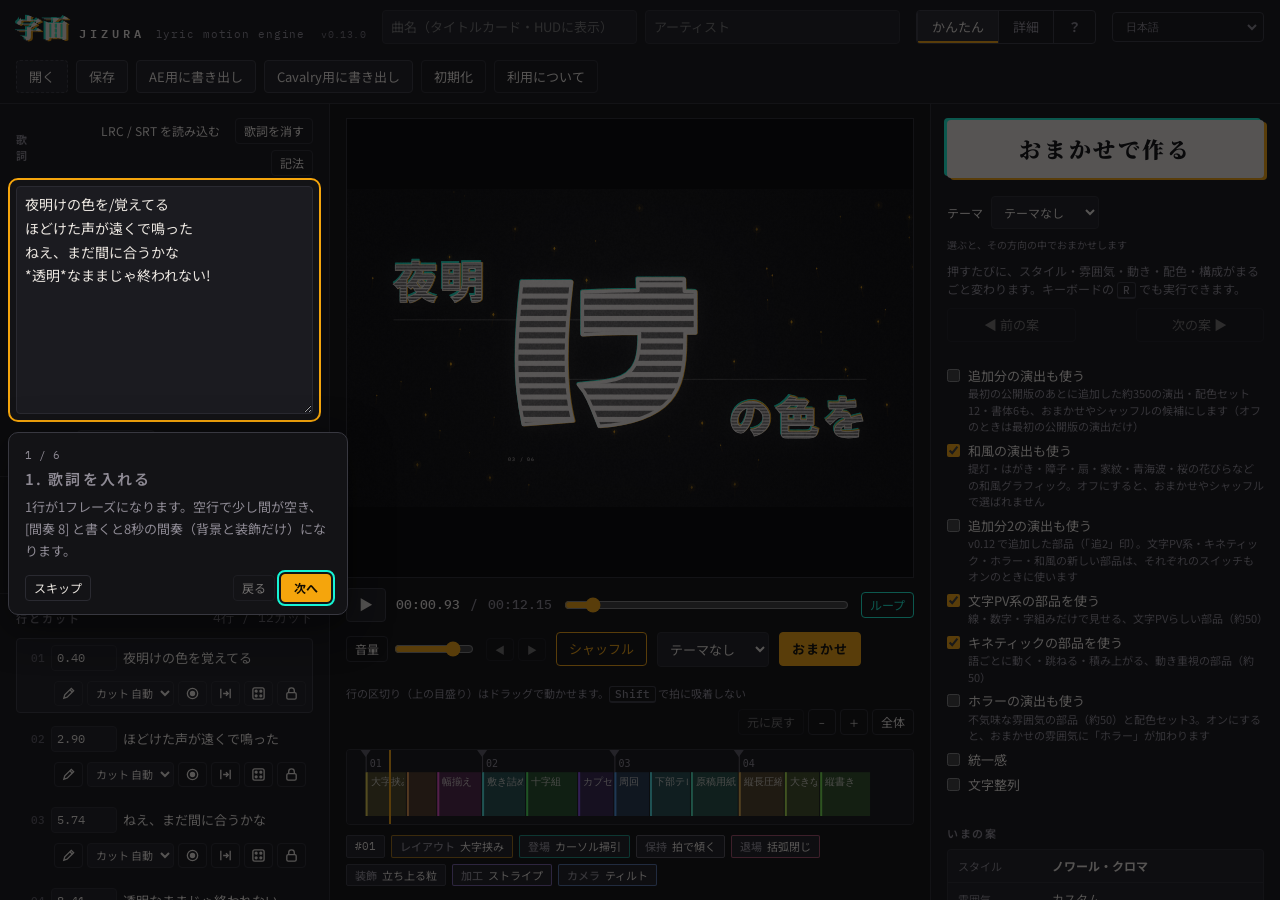
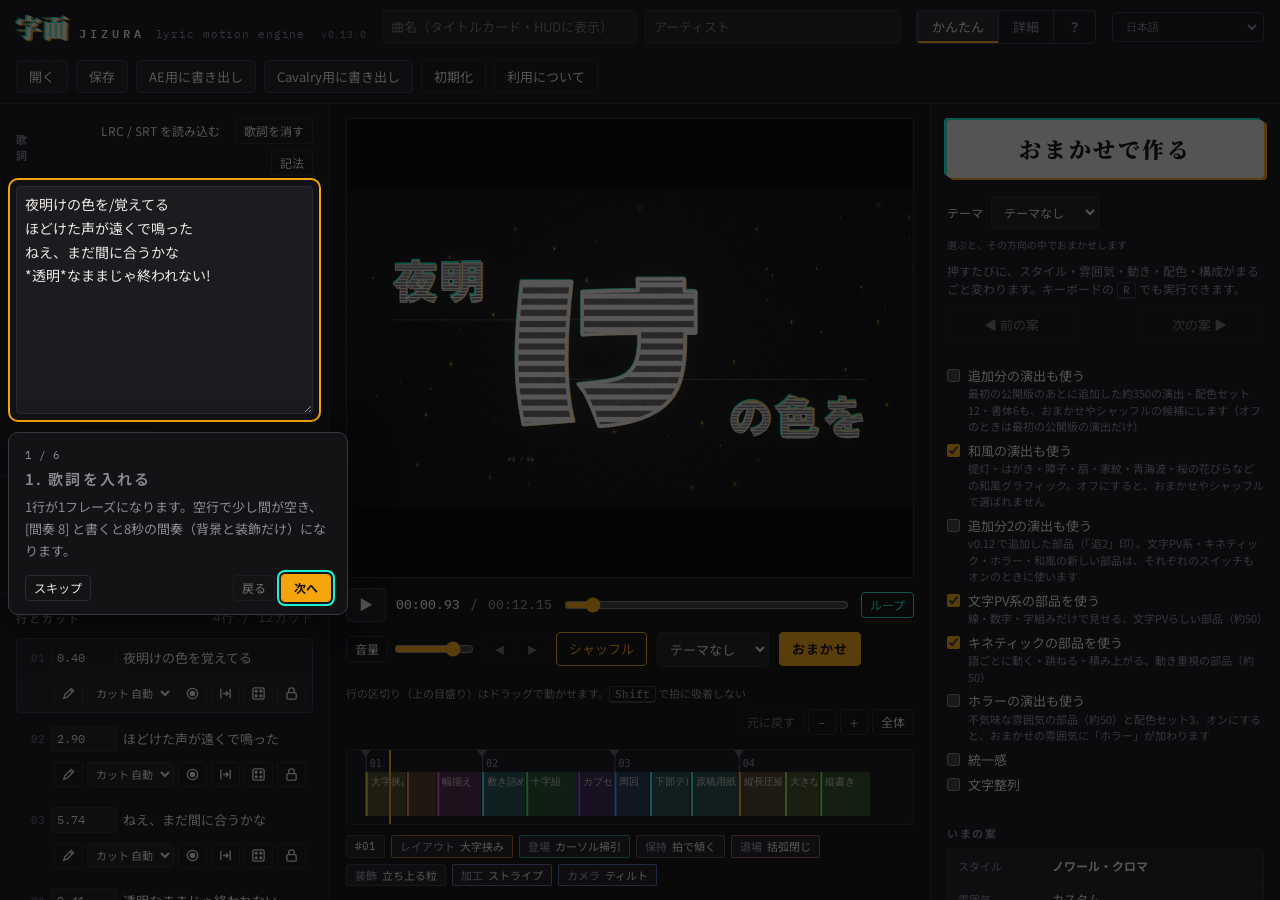
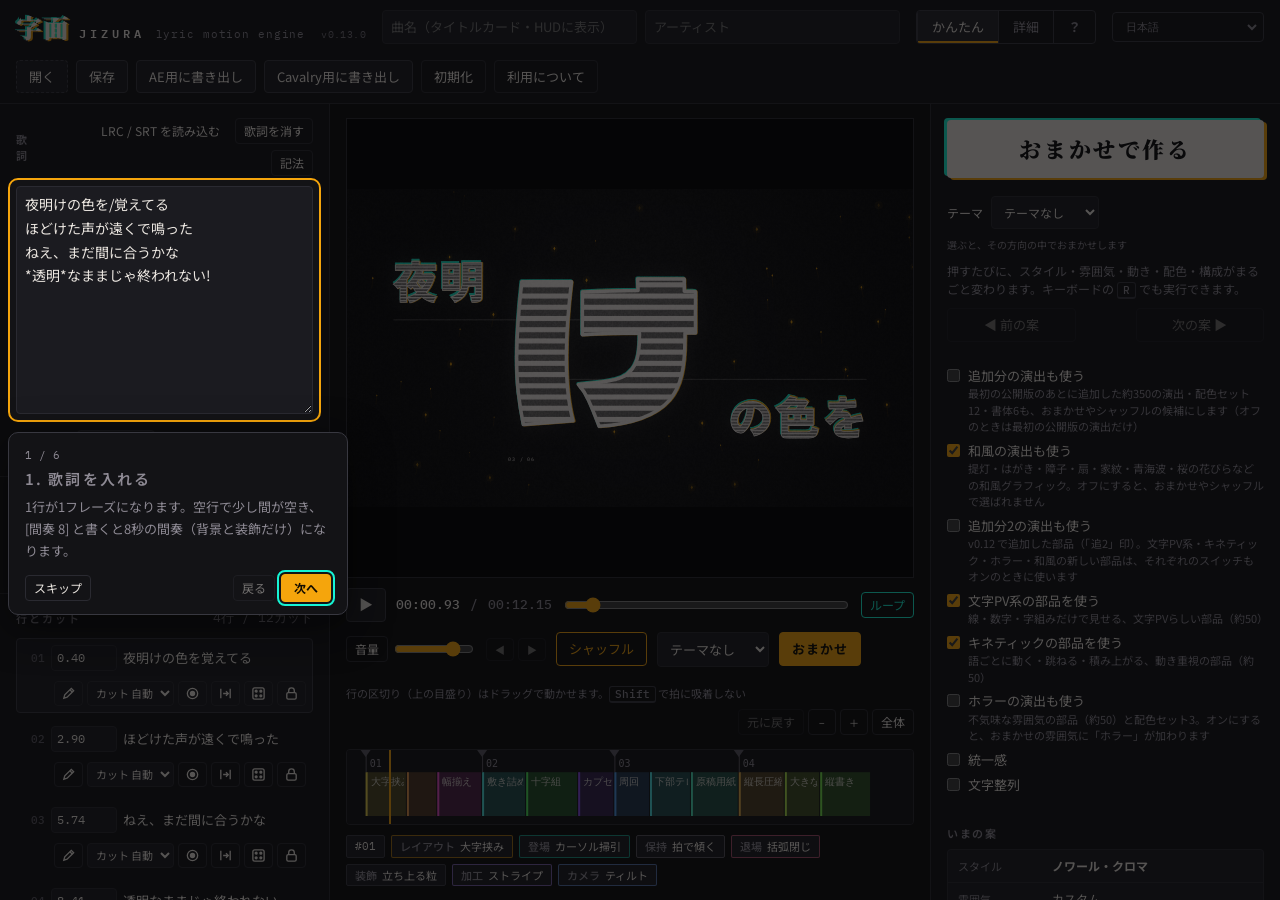
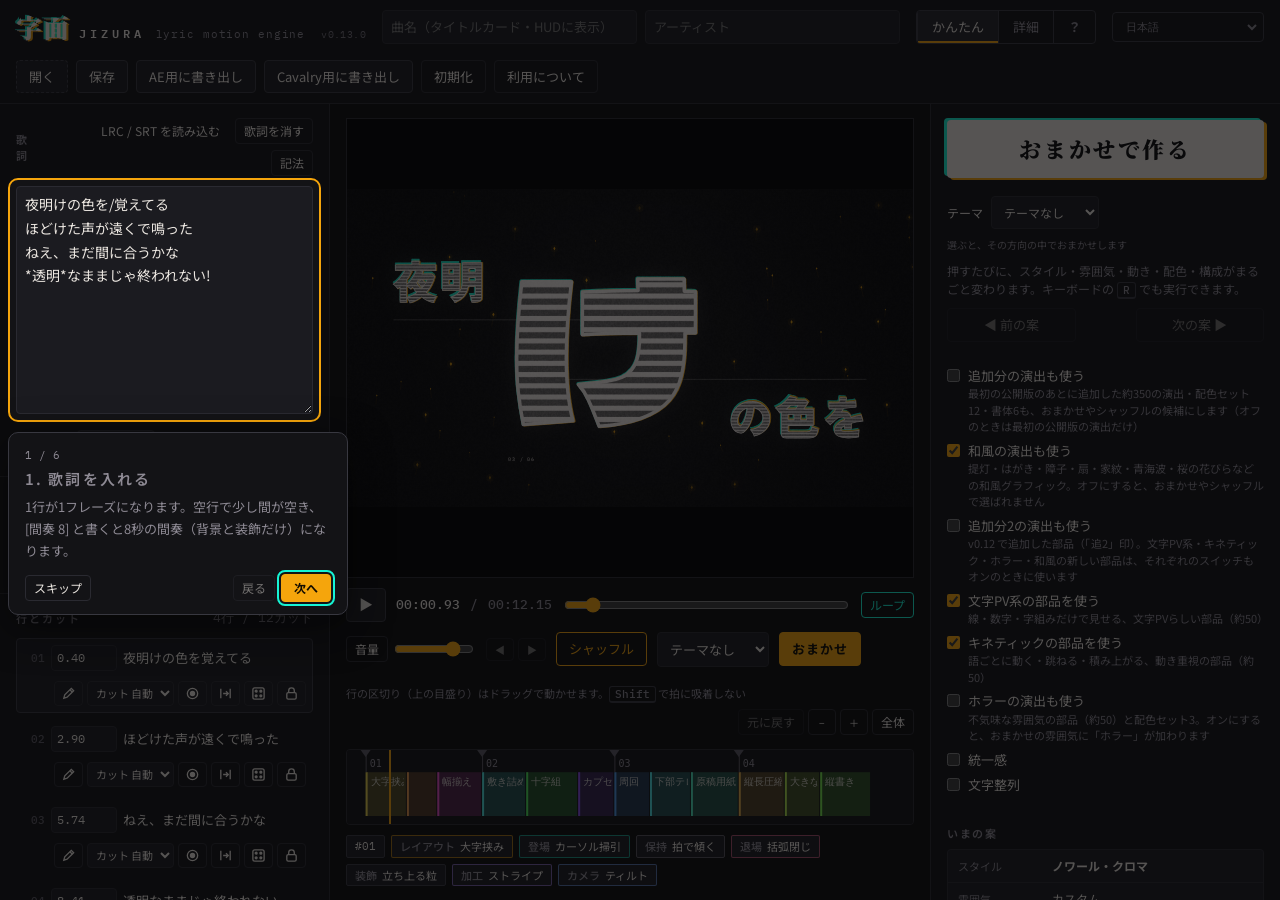
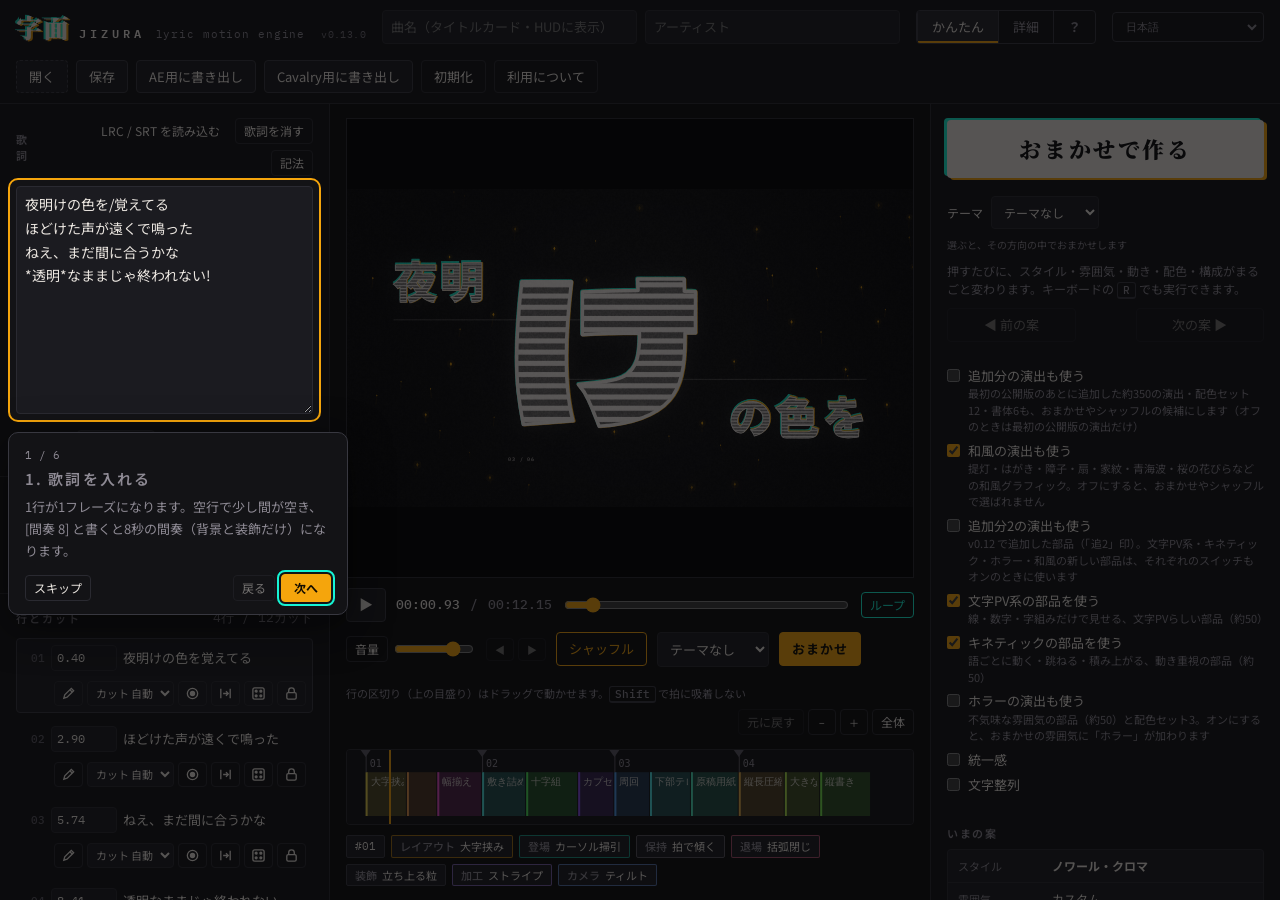
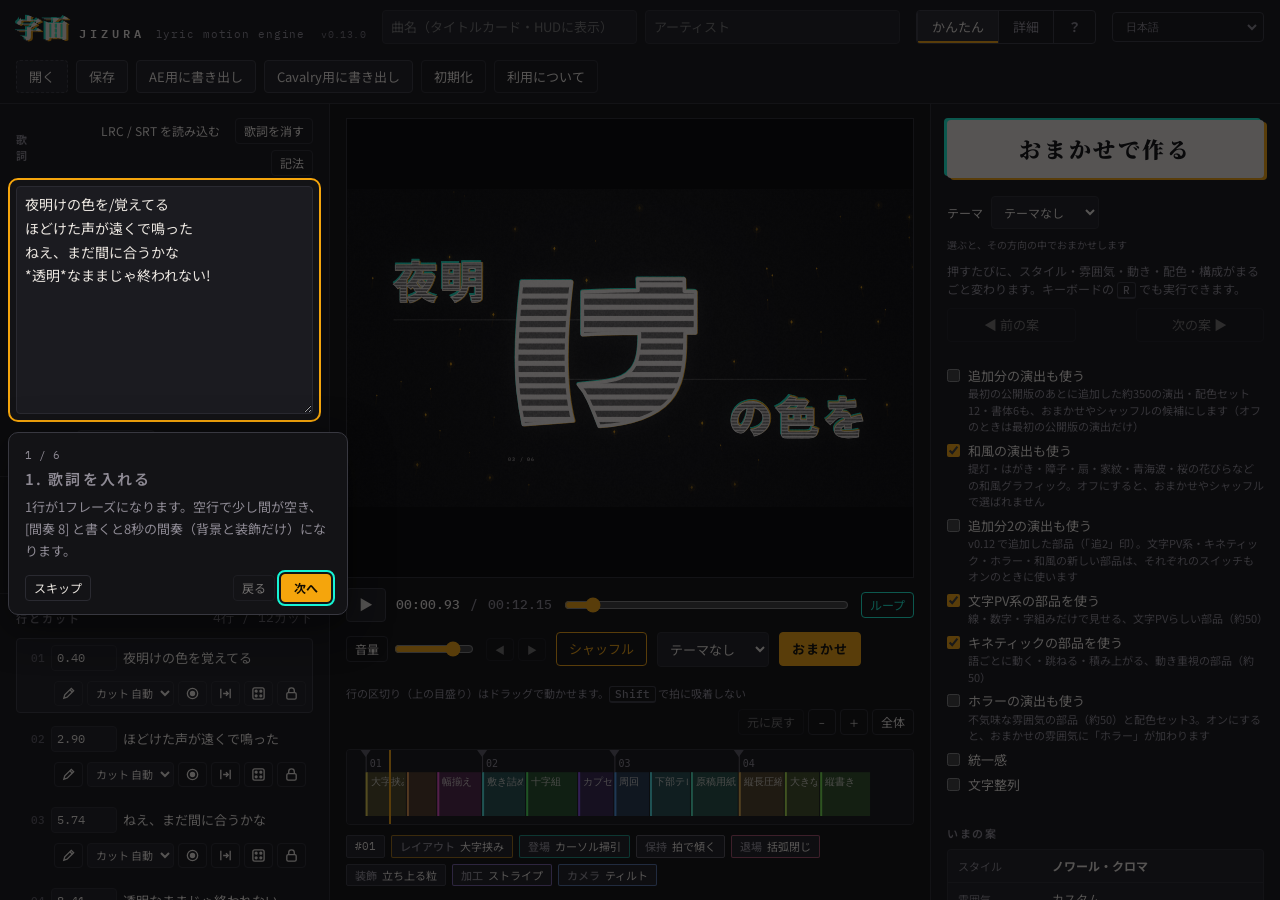
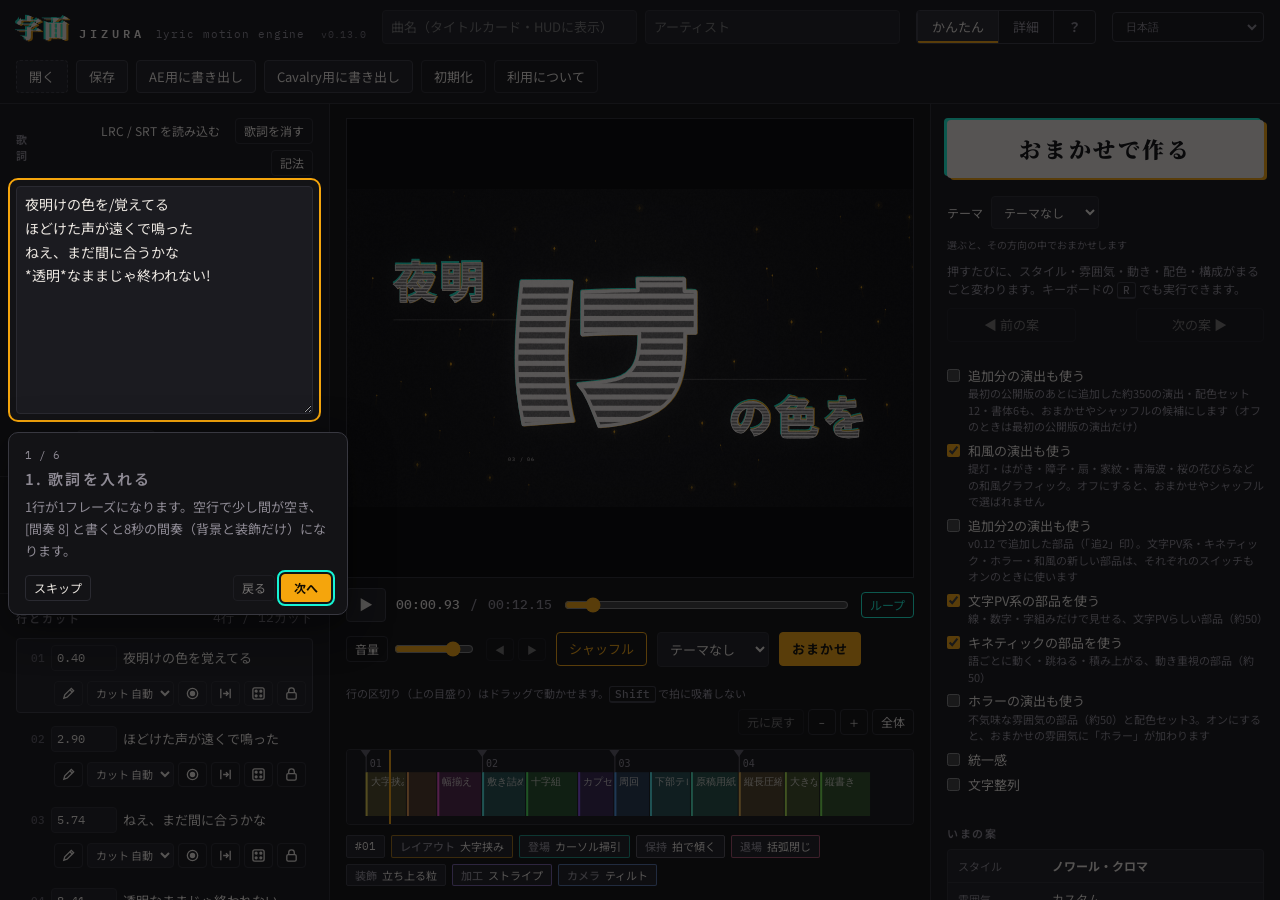
